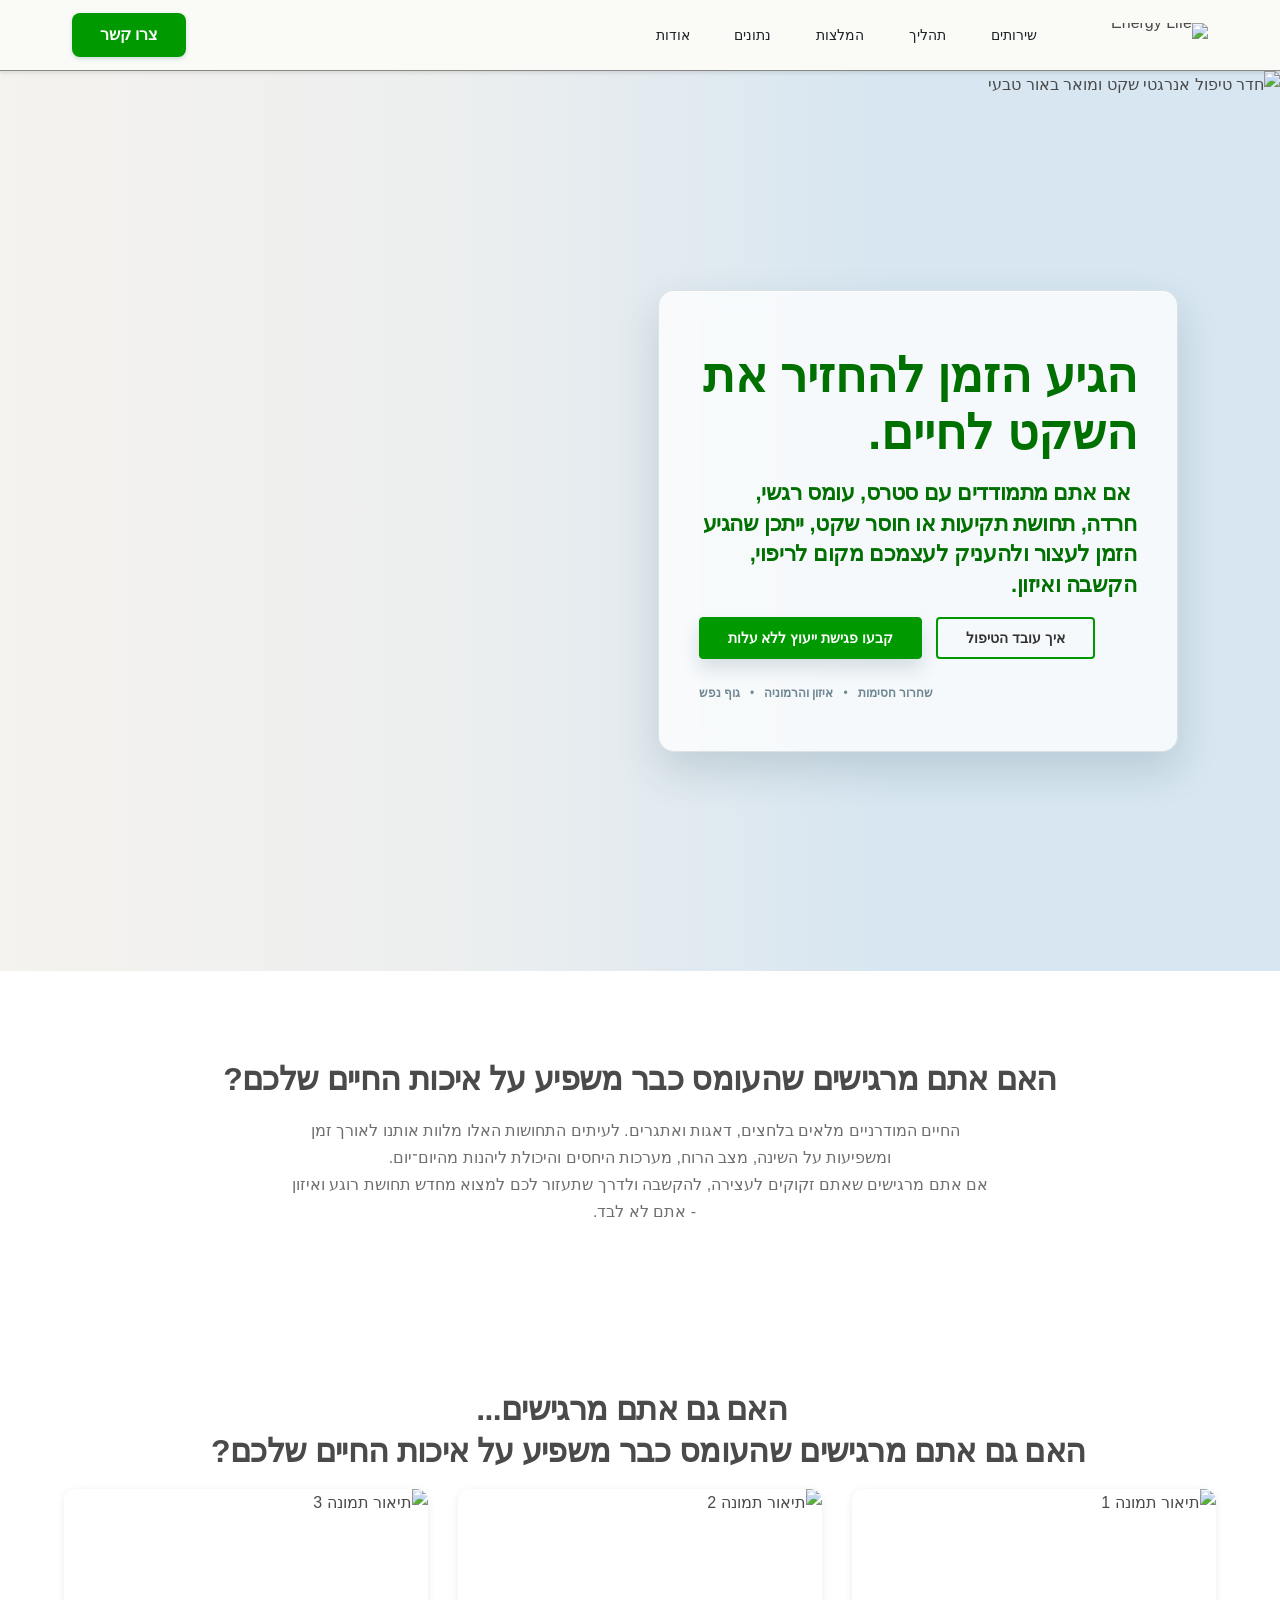
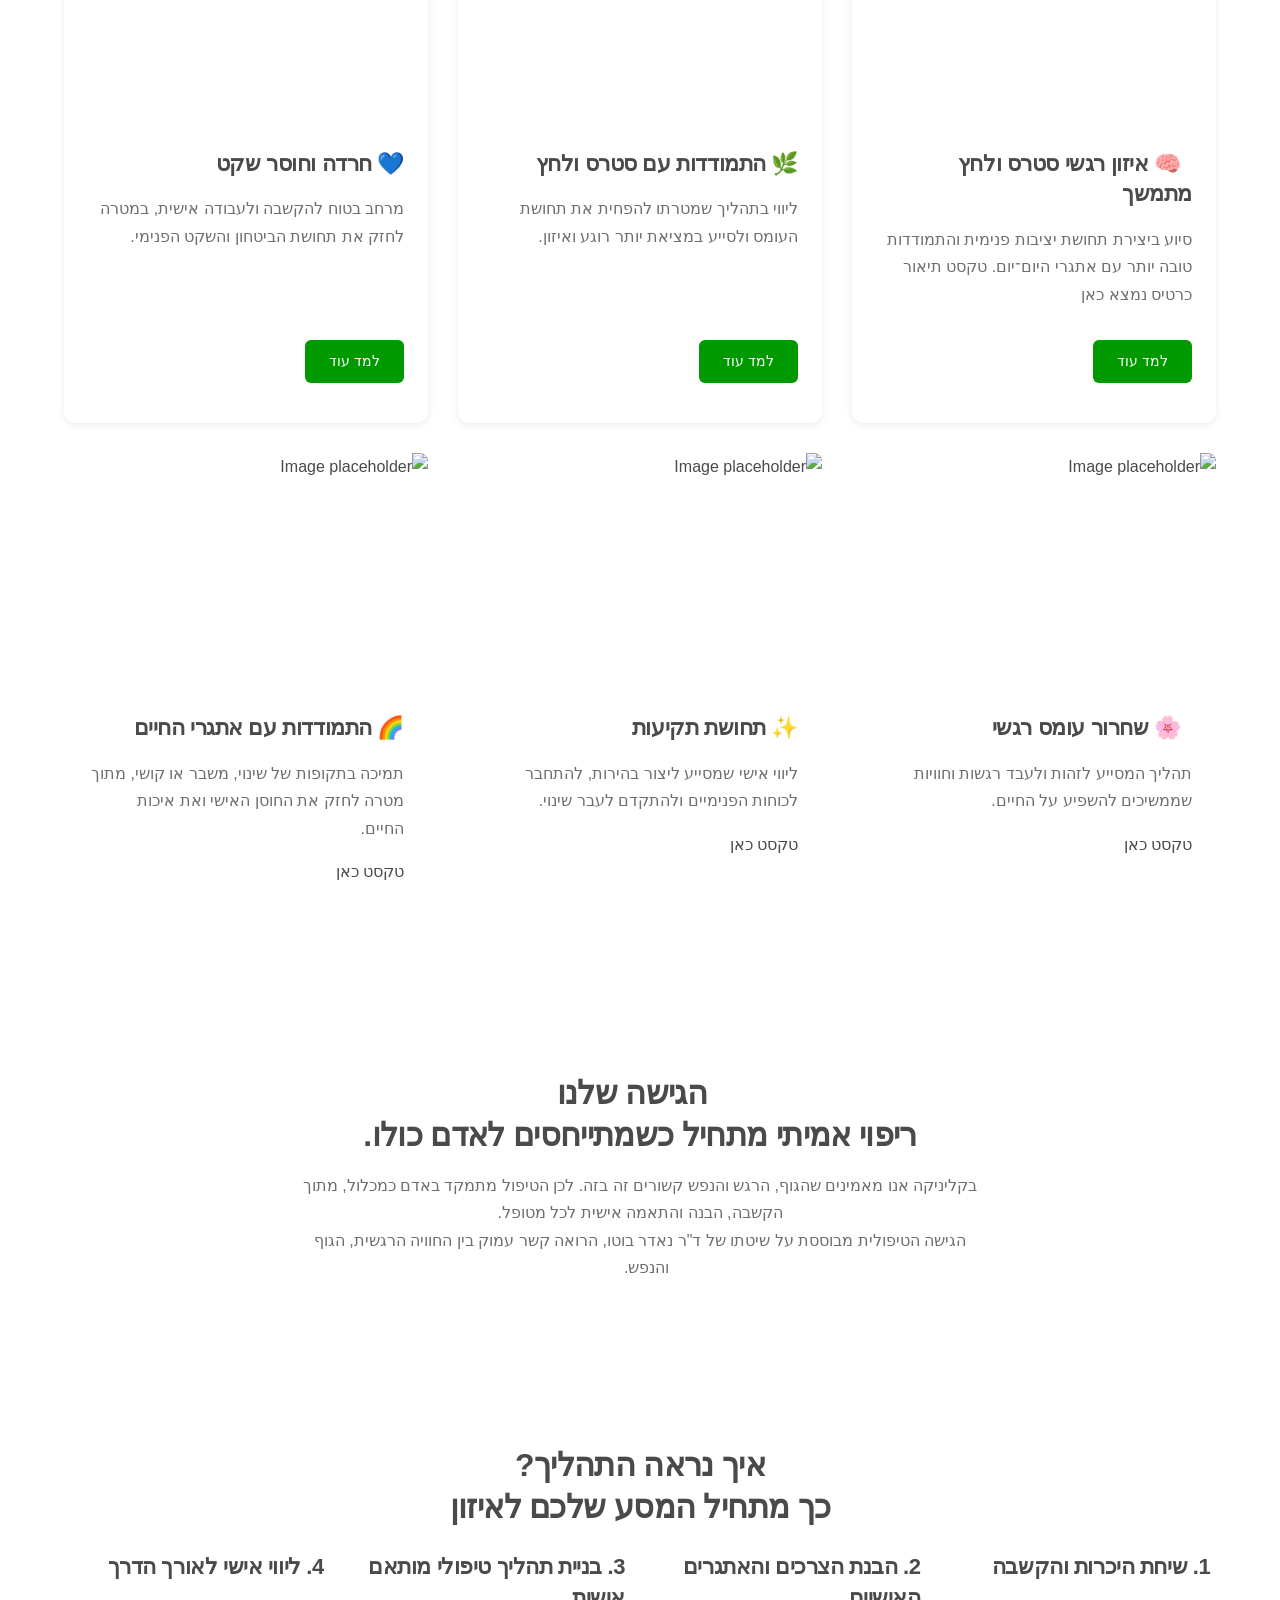
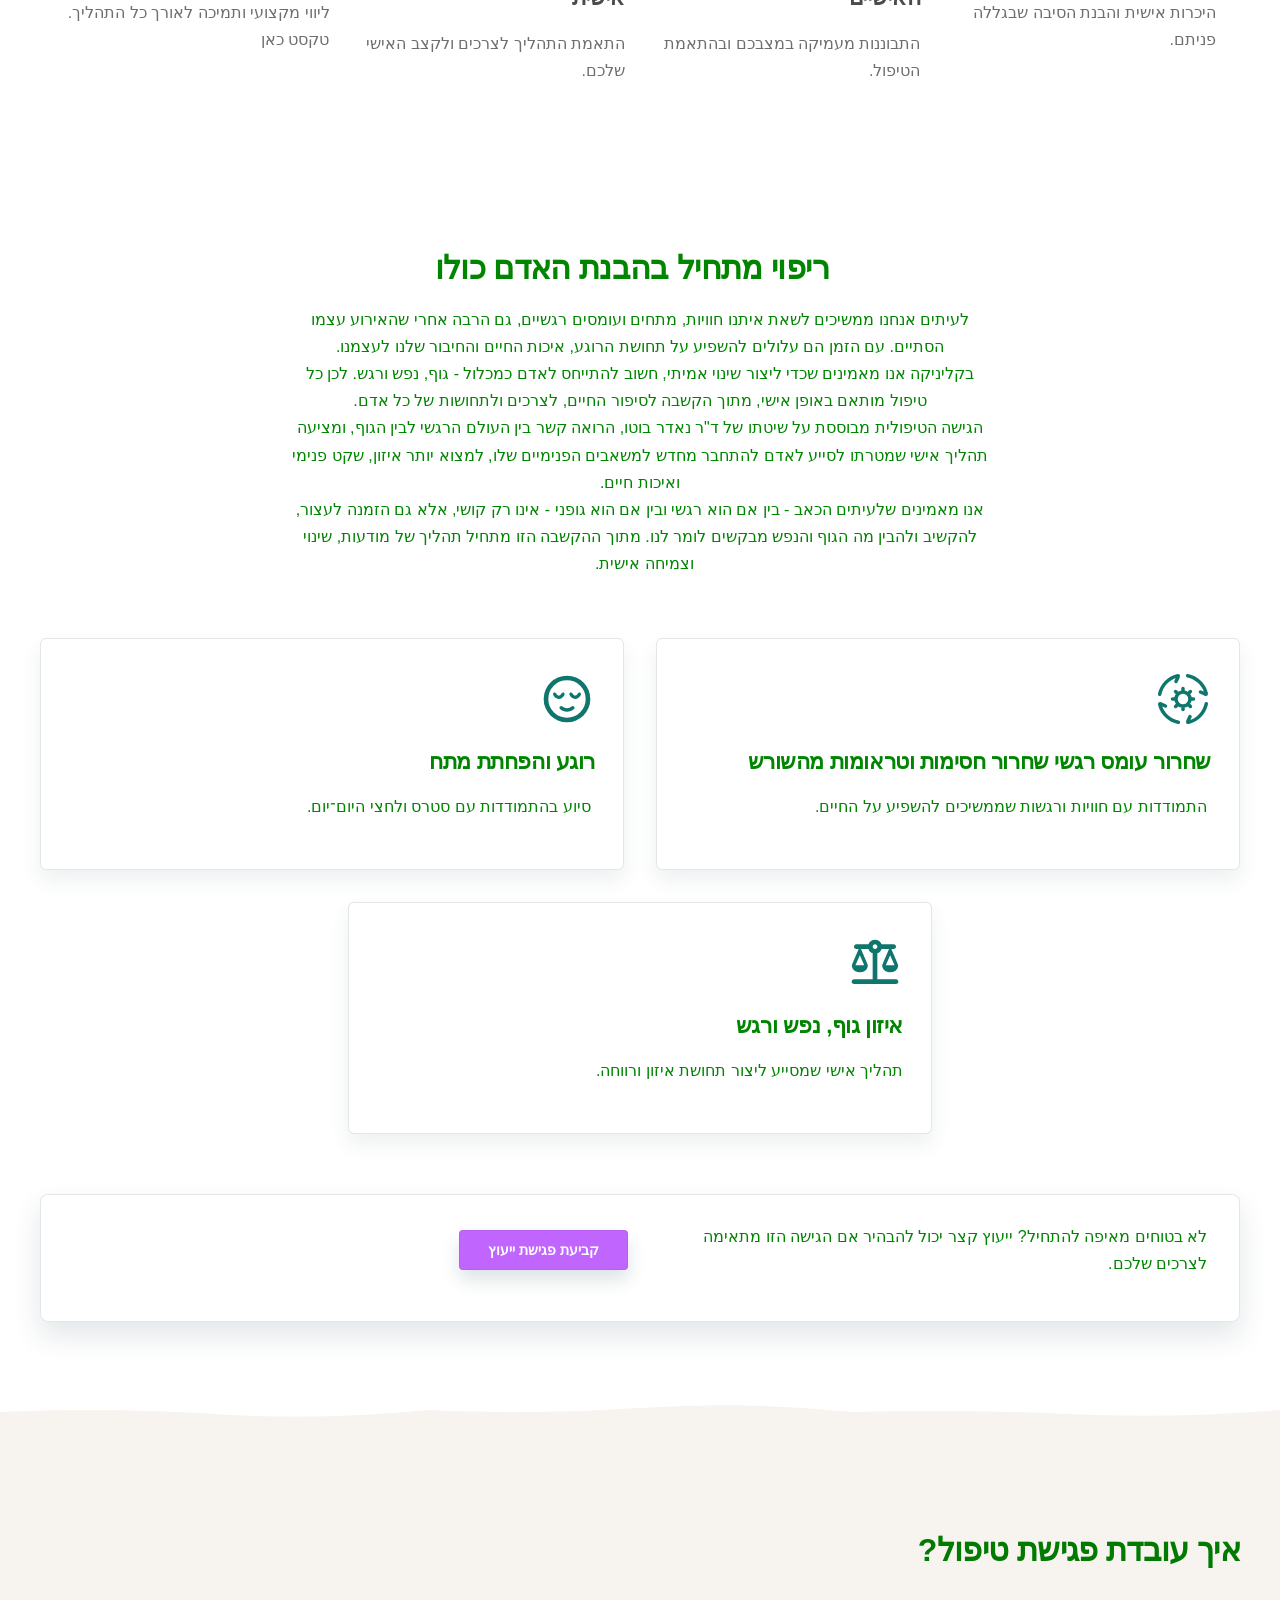
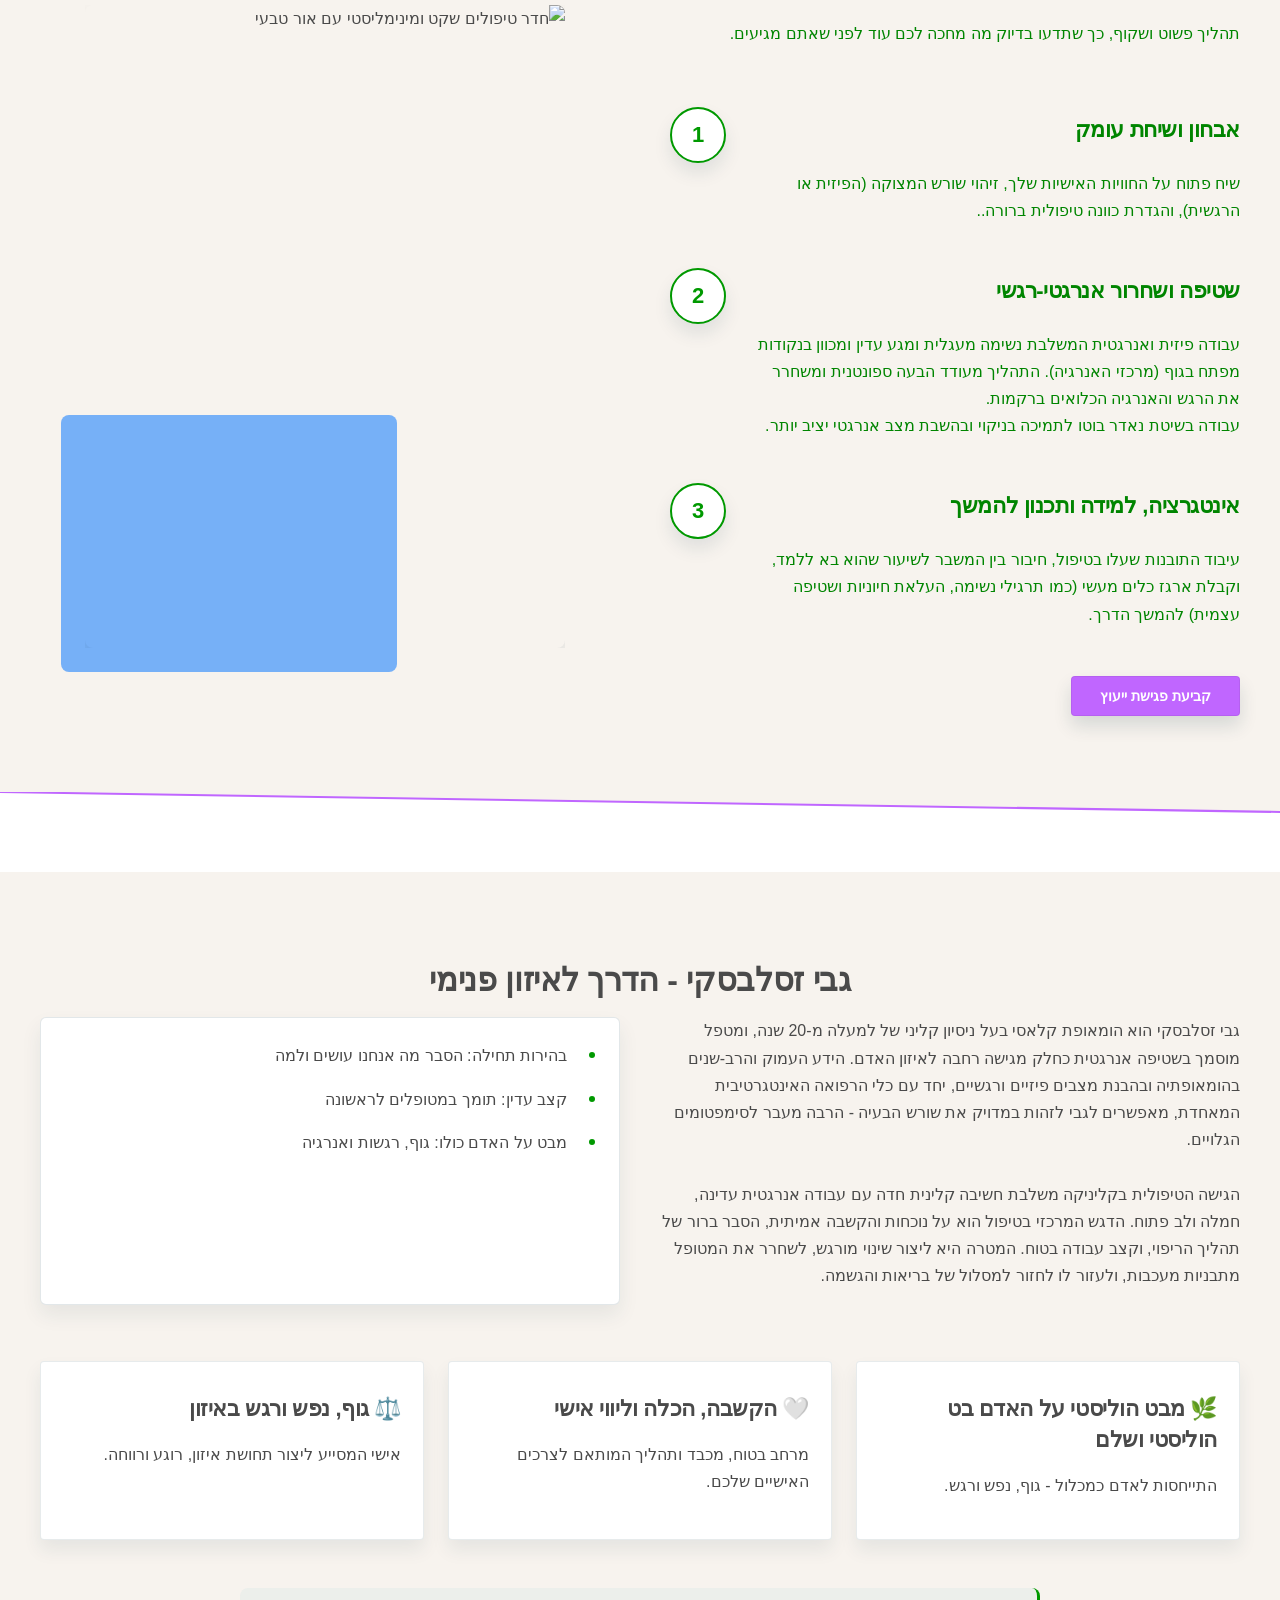
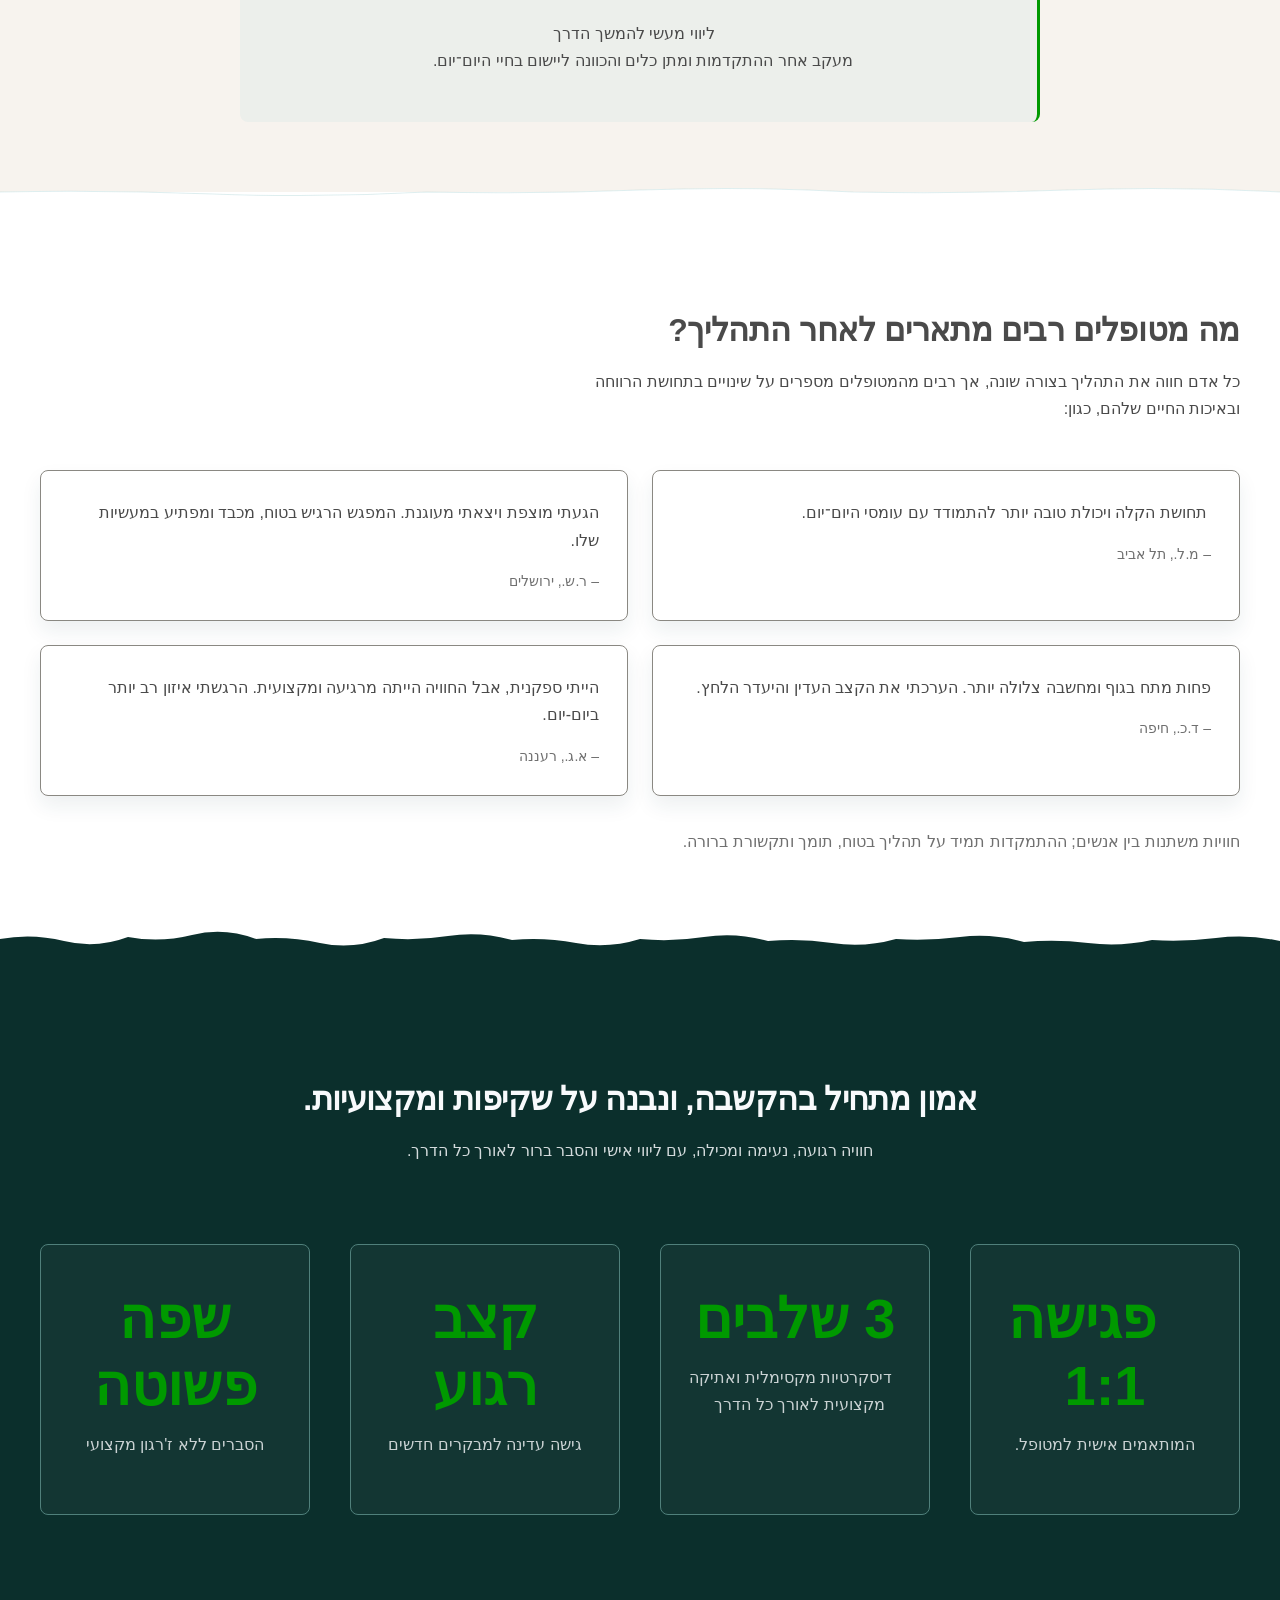
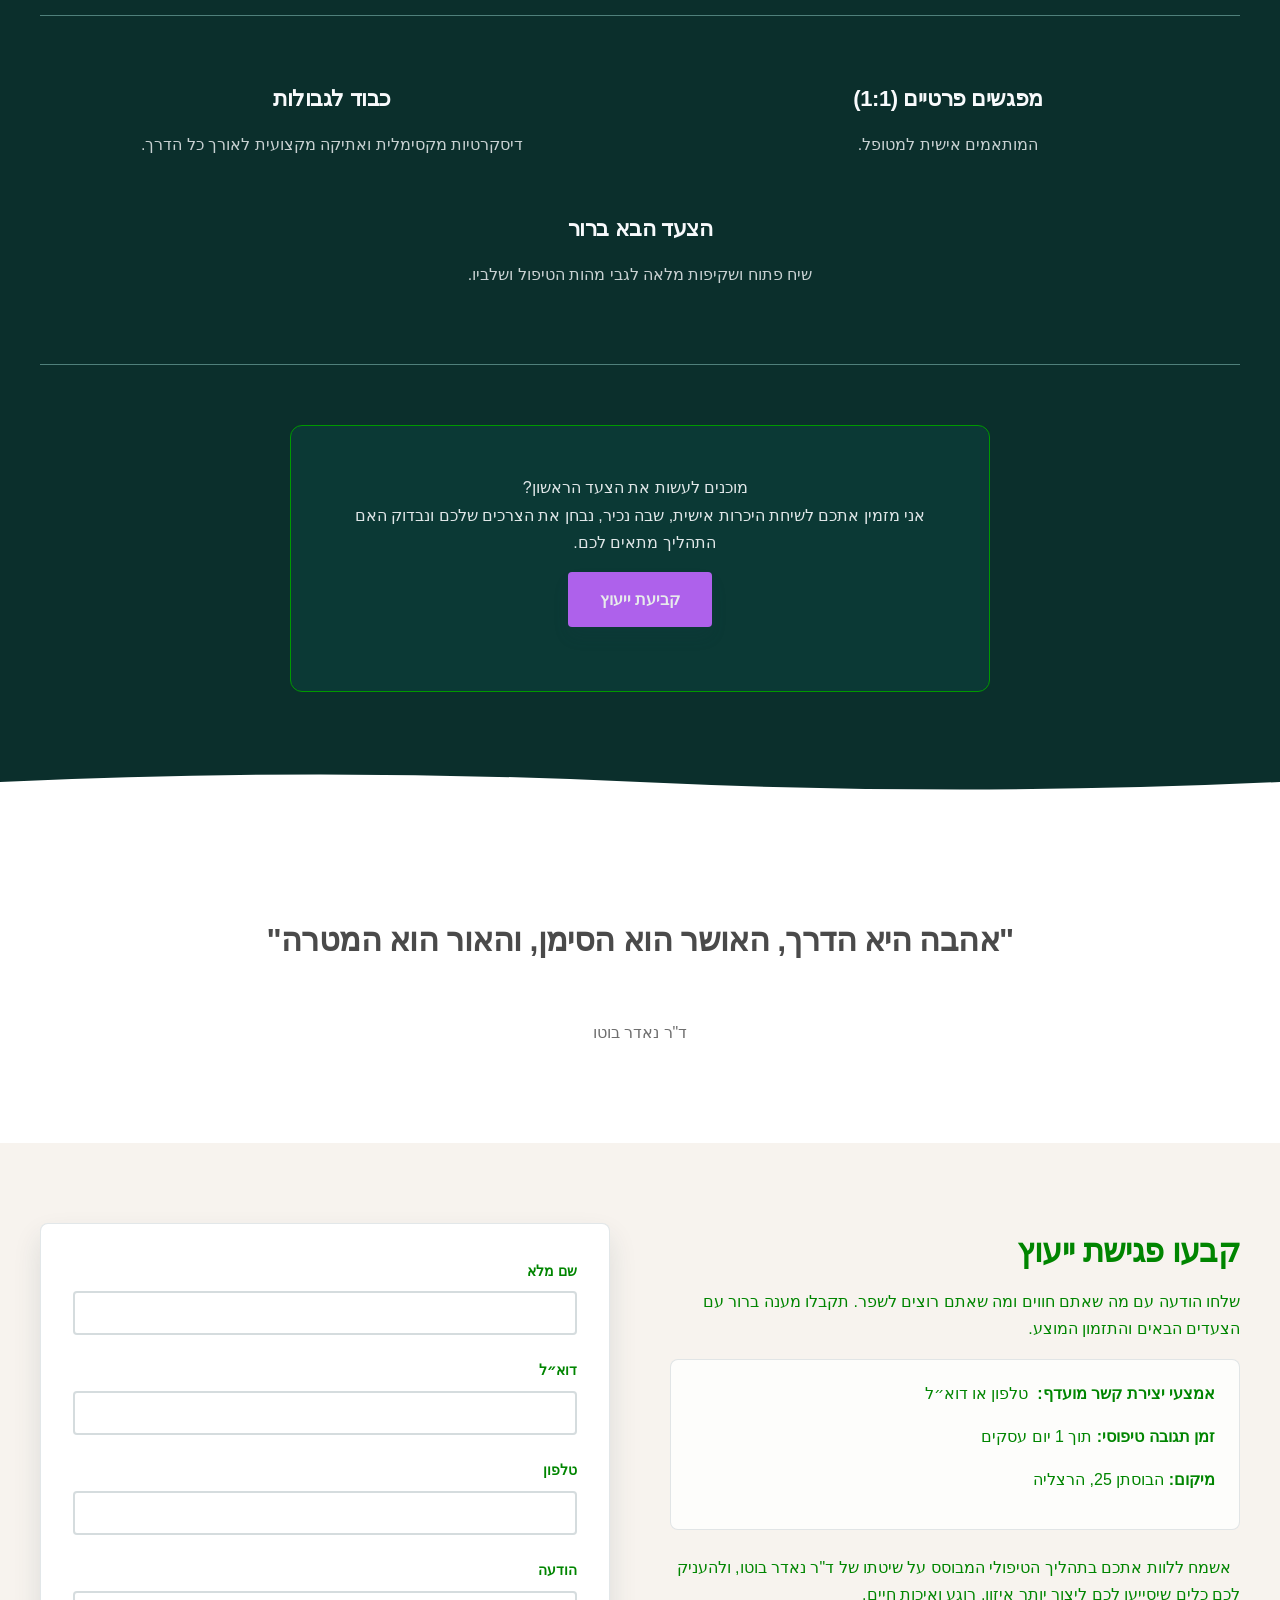
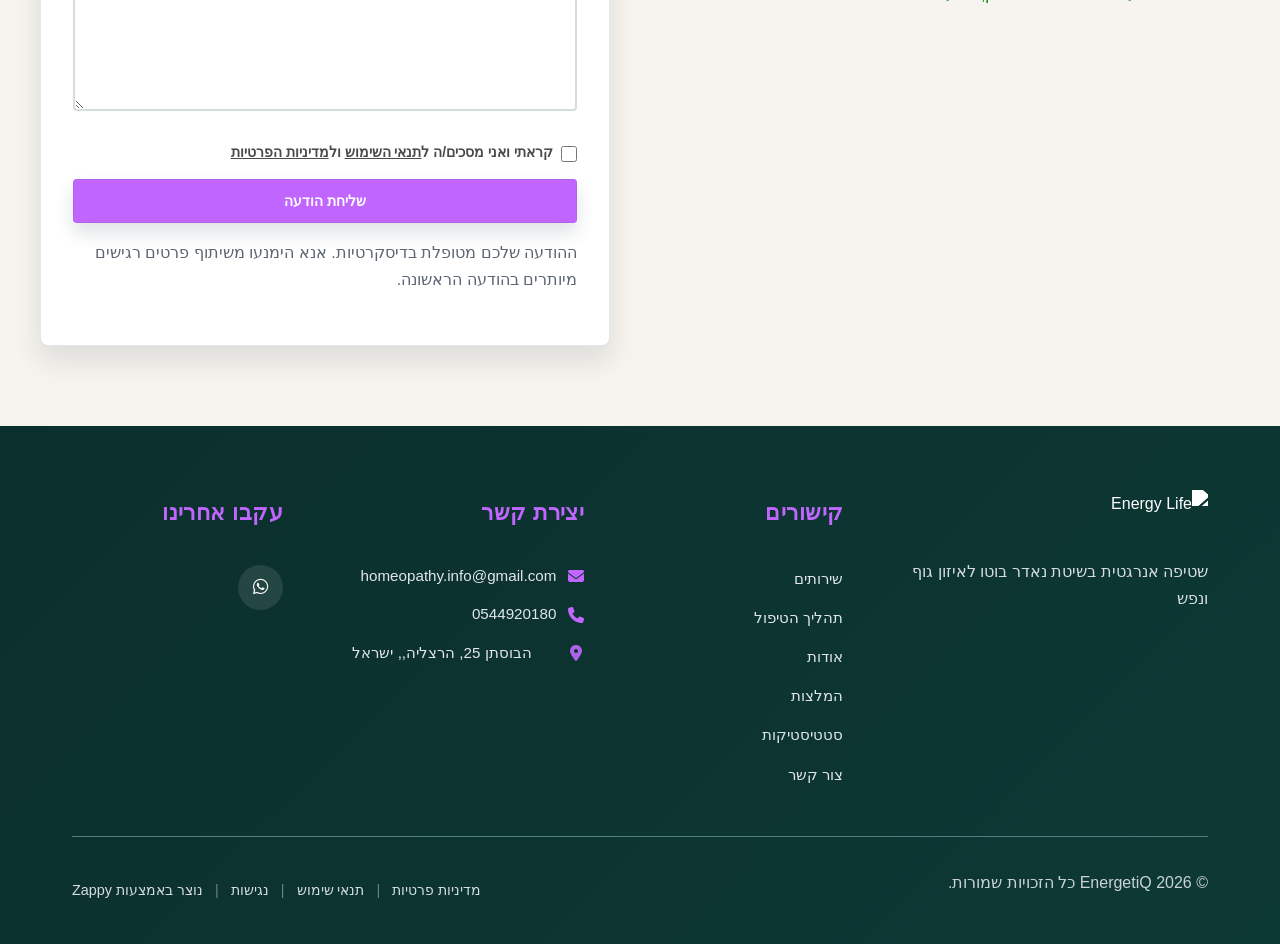
==== public/index.html @ 8c844890 "Publish: Full site sync" ====
<!doctype html><html dir="rtl" lang="he"><head><meta charset="UTF-8"><meta content="width=device-width,initial-scale=1" name="viewport"><meta content="index, follow" name="robots"><title>שטיפה אנרגטית בשיטת נאדר בוטו לריפוי הגוף והנפש — זסלבסקי</title><meta content="גלו את כוח השטיפה האנרגטית בשיטת נאדר בוטו עם זסלבסקי. טיפול אנרגטי מקצועי להורדת לחץ, שחרור כאבים כרוניים וריפוי הוליסטי עמוק. התחילו את המסע שלכם לאיזון ובריאות." name="description"><meta content="שטיפה אנרגטית בשיטת נאדר בוטו, טיפול באנרגיה, טיפול אנרגטי לכאבים כרוניים, ריפוי אנרגטי להורדת לחץ ומתח, רפואה משלימה הוליסטית" name="keywords"><script>!function(){"use strict";var t="e0c50bb5-556e-44e9-b762-6fdb50b3577d",e="https://api.zappy5.com/api/analytics/track",a=18e5,n=2592e6,o=!0,i=!0,r=!0;var s=function(){var e="zappy_visitor_"+t,a=null;try{if(a=localStorage.getItem(e)){var o=JSON.parse(a),i=Date.now();if(i-o.created<n)return o.lastSeen=i,localStorage.setItem(e,JSON.stringify(o)),o.id}}catch(t){console.warn("Zappy Analytics: LocalStorage not available")}var r="zv_"+Date.now()+"_"+Math.random().toString(36).substr(2,9);try{localStorage.setItem(e,JSON.stringify({id:r,created:Date.now(),lastSeen:Date.now()}))}catch(t){}return r}(),c=function(){var e="zappy_session_"+t,n=null;try{if(n=sessionStorage.getItem(e)){var o=JSON.parse(n),i=Date.now();if(i-o.timestamp<a)return o.timestamp=i,sessionStorage.setItem(e,JSON.stringify(o)),o.id}}catch(t){console.warn("Zappy Analytics: SessionStorage not available")}var r="zs_"+Date.now()+"_"+Math.random().toString(36).substr(2,9);try{sessionStorage.setItem(e,JSON.stringify({id:r,timestamp:Date.now()}))}catch(t){}return r}();function l(a,n){n=n||{};var o={website_id:t,event_type:a,page_path:window.location.pathname,referrer:document.referrer||"direct",visitor_id:s,session_id:c,metadata:n};if(navigator.sendBeacon){var i=new Blob([JSON.stringify(o)],{type:"application/json"});navigator.sendBeacon(e,i)}else fetch(e,{method:"POST",headers:{"Content-Type":"application/json"},body:JSON.stringify(o),keepalive:!0}).catch(function(t){console.warn("Zappy Analytics: Failed to track event",t)})}o&&l("pageview",{title:document.title,url:window.location.href}),i&&document.addEventListener("click",function(t){var e=t.target;if("BUTTON"===e.tagName||e.closest("button")){var a="BUTTON"===e.tagName?e:e.closest("button");l("click",{element:"button",text:a.textContent.trim().substring(0,100),id:a.id||null,class:a.className||null})}else if("A"===e.tagName||e.closest("a")){var n="A"===e.tagName?e:e.closest("a");l("navigation",{element:"link",text:n.textContent.trim().substring(0,100),href:n.href,external:n.hostname!==window.location.hostname})}},!0),r&&document.addEventListener("submit",function(t){var e=t.target;l("form_submit",{form_id:e.id||null,form_name:e.name||null,form_action:e.action||null,form_method:e.method||"GET"})},!0);var d=Date.now();window.addEventListener("beforeunload",function(){l("page_unload",{time_on_page:Math.floor((Date.now()-d)/1e3),page_path:window.location.pathname})}),window.zappyAnalytics={track:l,getVisitorId:function(){return s},getSessionId:function(){return c}}}()</script><script>!function(){"use strict";if(!window.zappyFireMarketingEvent){var t={begin_checkout:"checkout_started",purchase:"checkout_complete",add_to_cart:"add_to_cart",view_product:"view_product"},e={whatsapp_click:{ga4:"contact",meta:"Contact",gtm:"whatsapp_click",ecom:!1},phone_click:{ga4:"contact",meta:"Contact",gtm:"phone_click",ecom:!1},contact_form_submitted:{ga4:"generate_lead",meta:"Lead",gtm:"contact_form_submitted",ecom:!1},checkout_started:{ga4:"begin_checkout",meta:"InitiateCheckout",gtm:"begin_checkout",ecom:!0},checkout_complete:{ga4:"purchase",meta:"Purchase",gtm:"purchase",ecom:!0},product_inquiry:{ga4:"generate_lead",meta:"Lead",gtm:"product_inquiry",ecom:!1},add_to_cart:{ga4:"add_to_cart",meta:"AddToCart",gtm:"add_to_cart",ecom:!0},view_product:{ga4:"view_item",meta:"ViewContent",gtm:"view_item",ecom:!0}};window.zappyFireMarketingEvent=function(r,o,u){try{u=u||{};var p=t[r]||r,d=e[p];if(!d)return;if((o=o||{}).pagePath||o.page_path||(o.pagePath=a()),"checkout_complete"===p){var l=String(o.orderId||o.order_id||o.transaction_id||"");if(l&&function(t){if(!t)return!1;try{return"1"===sessionStorage.getItem(i(t))}catch(t){return!1}}(l))return;l&&function(t){if(t)try{sessionStorage.setItem(i(t),"1")}catch(t){}}(l)}if(!u.skipFirstParty)try{window.zappyAnalytics&&"function"==typeof window.zappyAnalytics.track&&window.zappyAnalytics.track(p,o)}catch(t){}try{if(window.dataLayer=window.dataLayer||[],d.ecom){var _=c(p,o),m={};_.transaction_id&&(m.transaction_id=_.transaction_id),null!=_.value&&(m.value=_.value),_.currency&&(m.currency=_.currency),_.items&&(m.items=_.items),window.dataLayer.push({event:d.gtm,ecommerce:m}),"checkout_complete"!==p&&"checkout_started"!==p||window.dataLayer.push({event:p,ecommerce:m})}else{var s={event:d.gtm};for(var h in o)Object.prototype.hasOwnProperty.call(o,h)&&(s[h]=o[h]);window.dataLayer.push(s)}}catch(t){}try{"function"==typeof window.gtag&&window.gtag("event",d.ga4,c(p,o))}catch(t){}try{"function"==typeof window.fbq&&window.fbq("track",d.meta,function(t,e){for(var r=n(e=e||{}),a=parseFloat(null!=e.value?e.value:null!=e.total?e.total:0)||0,c=String(e.currency||"USD").toUpperCase(),i=[],o=0,u=0;u<r.length;u++)r[u].item_id&&i.push(r[u].item_id),o+=r[u].quantity||1;if("checkout_complete"===t)return{value:a,currency:c,content_ids:i.length?i:void 0,content_type:"product",num_items:o||void 0,order_id:String(e.order_id||e.orderId||e.transaction_id||e.orderNumber||"")||void 0};if("checkout_started"===t)return{value:a,currency:c,content_ids:i.length?i:void 0,content_type:"product",num_items:o||parseInt(null!=e.itemCount?e.itemCount:0,10)||void 0};if("add_to_cart"===t){var p=String(e.productId||e.product_id||i[0]||"");return{value:a||(r[0]?r[0].price*r[0].quantity:0),currency:c,content_ids:p?[p]:i.length?i:void 0,content_type:"product",content_name:e.productName||e.product_name||r[0]&&r[0].item_name,num_items:parseInt(null!=e.quantity?e.quantity:o||1,10)||1}}if("view_product"===t){var d=String(e.productId||e.product_id||i[0]||"");return{value:a||parseFloat(null!=e.price?e.price:0)||0,currency:c,content_ids:d?[d]:i.length?i:void 0,content_type:"product",content_name:e.productName||e.product_name||r[0]&&r[0].item_name}}return"whatsapp_click"===t||"phone_click"===t?{content_name:"whatsapp_click"===t?"WhatsApp":"Phone",content_category:"contact"}:"contact_form_submitted"===t||"product_inquiry"===t?{content_name:"product_inquiry"===t?"Product inquiry":"Contact form",content_category:e.productName||e.product_name||void 0}:e}(p,o))}catch(t){}}catch(t){}};var r=Object.create(null);document.addEventListener("click",function(t){try{var e=t.target;if(!e)return;var r=u(e,".whatsapp-float, a.whatsapp-float, [data-zappy-whatsapp]"),n=function(t){for(var e=t;e&&e!==document;){if("A"===e.tagName)return e;e=e.parentElement}return null}(e),c=n&&n.href||"";if(r||n&&function(t){if(!t)return!1;var e=String(t).toLowerCase();return-1!==e.indexOf("wa.me/")||-1!==e.indexOf("api.whatsapp.com")||-1!==e.indexOf("whatsapp.com/send")||0===e.indexOf("whatsapp:")}(c)){if(!o("wa:"+c)){var i=r?"float":"link";window.zappyFireMarketingEvent("whatsapp_click",{source:i,href:c||null,pagePath:a()})}return}var p=u(e,".phone-header-btn, .nav-phone-btn, .call-btn, [data-zappy-phone]"),d="";if(n&&n.href&&0===String(n.href).toLowerCase().indexOf("tel:")?d=n.href:p&&p.href&&0===String(p.href).toLowerCase().indexOf("tel:")&&(d=p.href),p||d){var l="";return d&&(l=String(d).replace(/^tel:/i,"").trim()),void(o("tel:"+(l||p&&p.id||"btn"))||window.zappyFireMarketingEvent("phone_click",{source:p?"button":"link",phone:l||null,href:d||null,pagePath:a()}))}}catch(t){}},!0)}function a(){try{if(window.ZAPPY_CONFIG&&window.ZAPPY_CONFIG.currentPagePath)return window.ZAPPY_CONFIG.currentPagePath}catch(t){}try{return window.location.pathname||"/"}catch(t){return"/"}}function n(t){var e=(t=t||{}).items||t.cartItems||t.cart_items||t.lineItems||[];Array.isArray(e)||(e=[]);for(var r=[],a=0;a<e.length;a++){var n=e[a];if(n&&"object"==typeof n){var c=String(n.item_id||n.productId||n.product_id||n.id||"").trim(),i=String(n.item_name||n.productName||n.product_name||n.name||"").trim(),o=parseFloat(null!=n.price?n.price:null!=n.unitPrice?n.unitPrice:0)||0,u=Math.max(1,parseInt(null!=n.quantity?n.quantity:null!=n.qty?n.qty:1,10)||1);(c||i)&&r.push({item_id:c||i,item_name:i||c,price:o,quantity:u})}}return r}function c(t,e){var r=n(e=e||{}),c=parseFloat(null!=e.value?e.value:null!=e.total?e.total:0)||0,i=String(e.currency||"USD").toUpperCase();if("checkout_complete"===t)return{transaction_id:String(e.transaction_id||e.orderId||e.order_id||e.orderNumber||"")||void 0,value:c,currency:i,items:r};if("checkout_started"===t)return{value:c,currency:i,items:r};if("add_to_cart"===t){var o=r.length?r:[{item_id:String(e.productId||e.product_id||""),item_name:String(e.productName||e.product_name||""),price:parseFloat(null!=e.value?e.value:null!=e.price?e.price:0)||0,quantity:parseInt(null!=e.quantity?e.quantity:1,10)||1}].filter(function(t){return t.item_id||t.item_name});return{value:c||(o[0]?o[0].price*o[0].quantity:0),currency:i,items:o}}if("view_product"===t){var u=r.length?r:[{item_id:String(e.productId||e.product_id||""),item_name:String(e.productName||e.product_name||""),price:parseFloat(null!=e.price?e.price:null!=e.value?e.value:0)||0,quantity:1}].filter(function(t){return t.item_id||t.item_name});return{currency:i,value:c||(u[0]?u[0].price:0),items:u}}return"whatsapp_click"===t||"phone_click"===t?{method:"whatsapp_click"===t?"whatsapp":"phone",page_path:e.pagePath||a()}:"contact_form_submitted"===t||"product_inquiry"===t?{page_path:e.pagePath||a()}:e}function i(t){return"zappy_purchase_fired_"+String(t||"")}function o(t){var e=Date.now();return!!(r[t]&&e-r[t]<800)||(r[t]=e,!1)}function u(t,e){return t&&t.closest?t.closest(e):null}}()</script><meta content="שטיפה אנרגטית בשיטת נאדר בוטו לריפוי הגוף והנפש — זסלבסקי" property="og:title"><meta content="גלו את כוח השטיפה האנרגטית בשיטת נאדר בוטו עם זסלבסקי. טיפול אנרגטי מקצועי להורדת לחץ, שחרור כאבים כרוניים וריפוי הוליסטי עמוק. התחילו את המסע שלכם לאיזון ובריאות." property="og:description"><meta content="summary_large_image" name="twitter:card"><meta content="שטיפה אנרגטית בשיטת נאדר בוטו לריפוי הגוף והנפש — זסלבסקי" name="twitter:title"><meta content="גלו את כוח השטיפה האנרגטית בשיטת נאדר בוטו עם זסלבסקי. טיפול אנרגטי מקצועי להורדת לחץ, שחרור כאבים כרוניים וריפוי הוליסטי עמוק. התחילו את המסע שלכם לאיזון ובריאות." name="twitter:description"><script type="application/ld+json">{"@context":"https://schema.org","@graph":[{"@type":"LocalBusiness","@id":"https://energy-life.org#organization","name":"Life Energy","url":"https://energy-life.org","description":"An energy healing practice specializing in the Nader Butto method of energetic cleansing. The practice focuses on holistic healing through energy work, representing a unique approach to alternative medicine and spiritual wellness.","address":{"@type":"PostalAddress","streetAddress":"הבוסתן 25, הרצליה, , הרצליה"},"contactPoint":[{"@type":"ContactPoint","contactType":"customer service","email":"homeopathy.info@gmail.com","telephone":"0544920180"}]},{"@type":"WebSite","@id":"https://energy-life.org#website","url":"https://energy-life.org","name":"Life Energy","publisher":{"@id":"https://energy-life.org#organization"}},{"@type":"ContactPage","@id":"https://energy-life.org#contactpage","url":"https://energy-life.org","name":"שטיפה אנרגטית בשיטת נאדר בוטו לריפוי הגוף והנפש — זסלבסקי","mainEntity":{"@id":"https://energy-life.org#organization"},"potentialAction":{"@type":"CommunicateAction","target":{"@type":"EntryPoint","urlTemplate":"https://energy-life.org/api/email/contact-form","actionPlatform":["http/method=POST"],"contentType":"application/json"},"instrument":[{"@type":"PropertyValue","name":"name","propertyID":"text","valueRequired":true},{"@type":"PropertyValue","name":"email","propertyID":"email","valueRequired":true},{"@type":"PropertyValue","name":"phone","propertyID":"tel","valueRequired":false},{"@type":"PropertyValue","name":"message","propertyID":"textarea","valueRequired":true},{"@type":"PropertyValue","name":"privacy_consent","propertyID":"checkbox","valueRequired":true}]}}]}</script><meta content="website" property="og:type"><meta content="he_IL" property="og:locale"><link href="/assets/favicon.ico" rel="icon" type="image/x-icon"><link href="/assets/favicon-16x16.png" rel="icon" type="image/png" sizes="16x16"><link href="/assets/favicon-32x32.png" rel="icon" type="image/png" sizes="32x32"><link href="/assets/favicon-48x48.png" rel="icon" type="image/png" sizes="48x48"><link href="/assets/favicon-192x192.png" rel="icon" type="image/png" sizes="192x192"><link href="/assets/favicon-512x512.png" rel="icon" type="image/png" sizes="512x512"><link href="/assets/apple-touch-icon.png" rel="apple-touch-icon"><link href="https://cdn.jsdelivr.net/npm/vanilla-cookieconsent@3/dist/cookieconsent.css" rel="stylesheet"><style id="zappy-critical-above-fold-css">html{box-sizing:border-box;-webkit-text-size-adjust:100%}*,::after,::before{box-sizing:inherit}body{margin:0;min-width:320px;overflow-x:clip}img,svg,video{max-width:100%;height:auto}main{display:block}.container{width:min(100% - 32px,1200px);margin-inline:auto}.navbar,header .navbar,header[role=banner],nav.navbar{position:relative;z-index:1000;width:100%}.nav-container,.navbar .container{display:flex;align-items:center;justify-content:space-between;min-height:64px}.logo,.logo-link img{display:block;width:35px;height:35px;object-fit:contain}#navMenu,.nav-menu{list-style:none;margin:0;padding:0}#navMenu a,.nav-menu a,.navbar .nav-links a,.navbar a{color:inherit;text-decoration:none}#navMenu .sub-menu,.nav-menu .sub-menu,.navbar .sub-menu{display:none}.fa,.fa-brands,.fa-regular,.fa-solid,.fab,.far,.fas{display:inline-block;min-width:1em;text-align:center}html:not(#zappy-noop) .navbar:has(.nav-ecommerce-icons)>.phone-header-btn,html:not(#zappy-noop)[data-zappy-site-type=ecommerce] .phone-header-btn{display:none!important;visibility:hidden!important;width:0!important;height:0!important;pointer-events:none!important}.zappy-preview-empty-store-cta{display:none!important;visibility:hidden!important;height:0!important;max-height:0!important;overflow:hidden!important;margin:0!important;padding:0!important;border:0!important;box-shadow:none!important}.zappy-catalog-menu{background:var(--surface-color,var(--surface,linear-gradient(135deg,#f8f9fa 0,#fff 100%)));border-bottom:1px solid var(--border-color,#e5e7eb);padding:0;position:sticky;top:0;z-index:90}.zappy-catalog-menu.rtl,.zappy-catalog-menu[dir=rtl]{direction:rtl}.zappy-catalog-menu.ltr,.zappy-catalog-menu[dir=ltr]{direction:ltr}.catalog-menu-container{max-width:1440px;margin:0 auto;display:flex;align-items:center;gap:8px;padding:10px 24px;overflow:visible}.catalog-menu-categories,.catalog-menu-list{display:flex;align-items:center;gap:4px;flex-wrap:wrap;margin:0;padding:0;list-style:none}.catalog-menu-item{display:inline-flex;align-items:center;padding:8px 16px;font-size:14px;font-weight:500;color:var(--text-color,var(--text,#374151));text-decoration:none;border-radius:20px;white-space:nowrap}.catalog-menu-all{background:var(--primary-color,var(--primary,#111));color:var(--text-light,#fff)!important}.catalog-menu-parent{position:relative;display:inline-flex;align-items:center}.catalog-menu-trigger{display:inline-flex;align-items:center;gap:6px}.catalog-menu-chevron{flex-shrink:0}.catalog-menu-parent>.sub-menu{display:none!important;visibility:hidden!important;opacity:0!important;pointer-events:none!important}.hero-section,.index-hero-section,section[class*=hero]{position:relative;overflow:hidden}.hero-section,.index-hero-section{min-height:560px}section[data-hero-type*=fullscreen]{min-height:100vh}.hero-bg-image,.hero-bg-wrapper,section[class*=hero] [class*=hero-bg]{position:absolute;inset:0;width:100%;height:100%}.hero-bg-image img,.hero-bg-wrapper img,section[class*=hero] [data-hero-bg],section[class*=hero] img[data-hero-background=true]{width:100%!important;height:100%!important;object-fit:cover!important;display:block}.hero-content,section[class*=hero] .container{position:relative;z-index:2}@media(max-width:768px){:root{--header-height:72px;--total-header-height:72px;--zappy-mobile-menu-top:72px}html[data-zappy-site-type=ecommerce] body{padding-top:var(--total-header-height,72px)}html[data-zappy-site-type=ecommerce] body>.navbar:not(.zappy-catalog-menu),html[data-zappy-site-type=ecommerce] body>nav.navbar{position:fixed!important;top:0;left:0;right:0;z-index:100000;width:100%;margin-bottom:0}.zappy-catalog-menu{position:fixed;top:var(--header-height,72px);left:0;right:0;z-index:99999}.nav-container,.navbar .container{min-height:60px}#navMenu,.nav-menu{max-width:100vw;overflow-x:hidden}.hero-section,.index-hero-section,section[class*=hero],section[data-hero-type*=fullscreen]{min-height:100svh}.hero-bg-image,.hero-bg-wrapper,.hero-scrim{min-height:100svh}}:root{--nav-bg:#FAFAF7}.navbar{background-color:#fafaf7!important}/* ZAPPY_ANNOUNCEMENT_HEADER_OFFSET_CSS_V3 */ :root{--zappy-header-stack-height:calc(var(--zappy-announcement-height, 40px) + var(--header-height, 72px))}body:has(.zappy-announcement-bar) .navbar:not(.zappy-catalog-menu):not(.mobile-search-panel),body:has(.zappy-announcement-bar) header.navbar,body:has(.zappy-announcement-bar) nav.navbar:not(.zappy-catalog-menu){top:var(--zappy-announcement-height,40px)!important}[data-zappy-content-align]{display:flex!important;flex-direction:column!important}[data-zappy-content-align^=top-]{justify-content:flex-start!important}[data-zappy-content-align^=center-],[data-zappy-content-align^=lower-],[data-zappy-content-align^=upper-]{justify-content:center!important}[data-zappy-content-align^=bottom-]{justify-content:flex-end!important}[data-zappy-content-align$="-left"],[data-zappy-content-align$="-mid-left"]{align-items:flex-start!important;text-align:start!important}[data-zappy-content-align$="-center"]{align-items:center!important;text-align:center!important}[data-zappy-content-align$="-mid-right"],[data-zappy-content-align$="-right"]{align-items:flex-end!important;text-align:end!important}[data-zappy-content-align] [data-zappy-align-target]{margin-left:auto;margin-right:auto}[data-zappy-content-align$="-center"] [data-zappy-align-target],[data-zappy-content-align$="-center"] [data-zappy-align-target]>*{text-align:center!important}</style><link href="/styles.css" rel="stylesheet"><script>window.ZAPPY_WEBSITE_ID="e0c50bb5-556e-44e9-b762-6fdb50b3577d",window.ZAPPY_API_BASE="https://api.zappy5.com"</script><link href="/assets/site-index-hero-bg-1784841436160-vl79r1.webp?v=1784841438660" rel="preload" as="image" fetchpriority="high"><style id="zappy-dropdown-submenu-styles">#navMenu li:has(.sub-menu),.nav-menu li:has(.sub-menu),.navbar li:has(.sub-menu),nav li:has(.sub-menu){position:relative}#navMenu .sub-menu,.nav-menu .sub-menu,.navbar .sub-menu,nav .sub-menu{display:block!important;position:absolute!important;top:100%;left:0;min-width:220px;border-radius:8px;box-shadow:0 8px 25px rgba(0,0,0,.15);padding:8px 0;opacity:0;visibility:hidden;transform:translateY(10px);transition:all .3s ease;z-index:1000;list-style:none;pointer-events:none}#navMenu li:hover>.sub-menu,.nav-menu li:hover>.sub-menu,.navbar li:hover>.sub-menu,nav li:hover>.sub-menu{opacity:1!important;visibility:visible!important;transform:translateY(0)!important;pointer-events:auto!important}.sub-menu li{list-style:none;margin:0;padding:0}.sub-menu a{display:block!important;padding:10px 16px!important;color:var(--text-dark,#333)!important;font-weight:500;text-decoration:none;white-space:nowrap;transition:background-color .2s}.sub-menu .zappy-nav-child>a{padding-left:28px!important;font-size:.9em!important;opacity:.85!important}[dir=rtl] .sub-menu .zappy-nav-child>a,html[lang=ar] .sub-menu .zappy-nav-child>a,html[lang=he] .sub-menu .zappy-nav-child>a{padding-left:10px!important;padding-right:28px!important}.sub-menu .zappy-nav-parent>a{font-weight:600!important}.sub-menu a:hover{background-color:#f5f5f5}[dir=rtl] .nav-menu .sub-menu,[dir=rtl] .navbar .sub-menu,[dir=rtl] nav .sub-menu,html[lang=ar] .nav-menu .sub-menu,html[lang=ar] .navbar .sub-menu,html[lang=ar] nav .sub-menu,html[lang=he] .nav-menu .sub-menu,html[lang=he] .navbar .sub-menu,html[lang=he] nav .sub-menu{left:auto!important;right:0!important}.sub-menu:empty,.sub-menu:not(:has(li)):not(:has(> a)),.sub-menu:not(:has(li:not(.zappy-hidden-menu-item))):not(:has(> a)){display:none!important;opacity:0!important;visibility:hidden!important;pointer-events:none!important}li:has(.menu-group-title):hover>.sub-menu{opacity:1!important;visibility:visible!important;transform:translateY(0)!important;pointer-events:auto!important}#navMenu>li>.menu-group-title,.nav-menu>li>.menu-group-title{display:inline-block;padding:.5rem 1rem;cursor:default;user-select:none}@media (max-width:768px){#navMenu .sub-menu,.nav-menu .sub-menu,.navbar .sub-menu,nav .sub-menu{position:static!important;transform:none!important;box-shadow:none!important;background:0 0!important;max-height:0;overflow:hidden;opacity:0;visibility:hidden;transition:max-height .3s ease,opacity .3s ease;padding:0!important;border-radius:0!important}#navMenu .sub-menu.mobile-expanded,.nav-menu .sub-menu.mobile-expanded,.navbar .sub-menu.mobile-expanded{max-height:none!important;overflow-y:visible!important;opacity:1!important;visibility:visible!important;padding:8px 0 8px 16px!important}[dir=rtl] .sub-menu.mobile-expanded,html[lang=he] .sub-menu.mobile-expanded{padding:8px 16px 8px 0!important}#navMenu li:hover>.sub-menu,.nav-menu li:hover>.sub-menu,.navbar li:hover>.sub-menu,nav li:hover>.sub-menu{opacity:0;visibility:hidden;pointer-events:none}#navMenu li>.sub-menu.mobile-expanded,.nav-menu li>.sub-menu.mobile-expanded,.navbar li>.sub-menu.mobile-expanded,nav li>.sub-menu.mobile-expanded{opacity:1!important;visibility:visible!important;pointer-events:auto!important}#navMenu li:has(.sub-menu),.nav-menu li:has(.sub-menu),.navbar li:has(.sub-menu),nav li:has(.sub-menu){display:flex!important;flex-wrap:wrap!important;align-items:center!important;position:relative!important;min-height:44px!important}#navMenu li:has(.sub-menu)>a,.nav-menu li:has(.sub-menu)>a,.navbar li:has(.sub-menu)>a,nav li:has(.sub-menu)>a{flex:1!important;min-width:0!important}#navMenu li:has(.sub-menu)>.menu-group-title,.nav-menu li:has(.sub-menu)>.menu-group-title,.navbar li:has(.sub-menu)>.menu-group-title,nav li:has(.sub-menu)>.menu-group-title{flex:1!important;min-width:0!important;display:flex!important;align-items:center!important;padding:12px 16px!important;min-height:44px!important;line-height:1.4!important;font-weight:600!important;box-sizing:border-box!important}#navMenu li:has(.sub-menu)>.sub-menu,.nav-menu li:has(.sub-menu)>.sub-menu,.navbar li:has(.sub-menu)>.sub-menu,nav li:has(.sub-menu)>.sub-menu{flex-basis:100%!important;width:100%!important}#navMenu li:has(.sub-menu)>a [class*=arrow],#navMenu li:has(.sub-menu)>a [class*=chevron],.nav-menu li:has(.sub-menu)>a .fa-angle-down,.nav-menu li:has(.sub-menu)>a .fa-chevron-down,.nav-menu li:has(.sub-menu)>a [class*=arrow],.nav-menu li:has(.sub-menu)>a [class*=chevron],nav li:has(.sub-menu)>a [class*=arrow],nav li:has(.sub-menu)>a [class*=chevron]{display:none!important;visibility:hidden!important}.mobile-submenu-toggle{display:flex!important;align-items:center!important;justify-content:center!important;width:44px!important;height:auto!important;background:0 0!important;border:none!important;cursor:pointer!important;color:var(--text-dark)!important;position:static!important;flex-shrink:0!important;align-self:stretch!important;z-index:2!important;padding:0!important;margin:0!important}.mobile-submenu-toggle::after{content:''!important;width:0!important;height:0!important;border-left:6px solid transparent!important;border-right:6px solid transparent!important;border-top:7px solid currentColor!important;transition:transform .3s ease!important}.mobile-submenu-toggle.expanded::after{transform:rotate(180deg)!important}.sub-menu a{padding:10px 0!important;display:block!important;color:var(--text-dark)!important;white-space:normal!important}.sub-menu .zappy-nav-child>a{padding-left:28px!important;font-size:.9em!important;opacity:.85!important}[dir=rtl] .sub-menu .zappy-nav-child>a,html[lang=ar] .sub-menu .zappy-nav-child>a,html[lang=he] .sub-menu .zappy-nav-child>a{padding-left:0!important;padding-right:28px!important}.sub-menu .zappy-nav-parent>a{font-weight:600!important}#navMenu.active,.nav-menu.active{max-width:100vw!important;overflow-x:hidden!important;box-sizing:border-box!important}.navbar .sub-menu li a,.zappy-products-dropdown .sub-menu a,nav.navbar .sub-menu li a{color:var(--text-dark)!important}}@media (min-width:769px){.mobile-submenu-toggle{display:none!important}}</style><style id="zappy-widget-visibility">html[dir=rtl] .whatsapp-float{right:20px!important;left:auto!important}html:not([dir]) .whatsapp-float,html[dir=ltr] .whatsapp-float{left:20px!important;right:auto!important}html[dir=rtl] #mic-access-tool-general-button,html[dir=rtl] #mic-init-access-tool #mic-access-tool-general-button,html[dir=rtl] #mic-init-access-tool .mic-access-tool-general-button,html[dir=rtl] ._access-icon,html[dir=rtl] .mic-access-tool-general-button{left:20px!important;right:auto!important}html:not([dir]) #mic-access-tool-general-button,html:not([dir]) #mic-init-access-tool #mic-access-tool-general-button,html:not([dir]) #mic-init-access-tool .mic-access-tool-general-button,html:not([dir]) ._access-icon,html:not([dir]) .mic-access-tool-general-button,html[dir=ltr] #mic-access-tool-general-button,html[dir=ltr] #mic-init-access-tool #mic-access-tool-general-button,html[dir=ltr] #mic-init-access-tool .mic-access-tool-general-button,html[dir=ltr] ._access-icon,html[dir=ltr] .mic-access-tool-general-button{right:20px!important;left:auto!important}@media (max-width:768px){.whatsapp-float{display:flex!important}}@media (min-width:769px){.whatsapp-float{display:flex!important}}@media (max-width:768px){#mic-access-tool-box,#mic-access-tool-general-button,#mic-init-access-tool #mic-access-tool-box,#mic-init-access-tool #mic-access-tool-general-button,#mic-init-access-tool .mic-access-tool-general-button,._access-icon,._access-menu,.mic-access-tool-box,.mic-access-tool-general-button,div[id*=mic-access-tool-box]{display:none!important;visibility:hidden!important;opacity:0!important;pointer-events:none!important}}@media (min-width:769px){#mic-access-tool-box,#mic-access-tool-general-button,#mic-init-access-tool #mic-access-tool-box,#mic-init-access-tool #mic-access-tool-general-button,#mic-init-access-tool .mic-access-tool-general-button,._access-icon,._access-menu,.mic-access-tool-box,.mic-access-tool-general-button,div[id*=mic-access-tool-box]{display:none!important;visibility:hidden!important;opacity:0!important;pointer-events:none!important}}</style></head><body><nav class="navbar" dir="rtl"><button class="mobile-toggle" aria-label="תפריט" id="mobileToggle"><svg viewBox="0 0 24 24" height="24" width="24" class="hamburger-icon" style="display:block !important" fill="none"><path d="M3 12h18M3 6h18M3 18h18" stroke="currentColor" stroke-width="2" stroke-linecap="round"></path></svg> <svg viewBox="0 0 24 24" height="24" width="24" class="close-icon" style="display:none !important" fill="none"><path d="M18 6L6 18M6 6l12 12" stroke="currentColor" stroke-width="2" stroke-linecap="round"></path></svg></button> <button class="phone-header-btn" aria-label="התקשר" data-phone="0544920180"><svg viewBox="0 0 24 24" height="20" width="20" fill="currentColor"><path d="M22 16.92v3a2 2 0 0 1-2.18 2 19.79 19.79 0 0 1-8.63-3.07 19.5 19.5 0 0 1-6-6 19.79 19.79 0 0 1-3.07-8.67A2 2 0 0 1 4.11 2h3a2 2 0 0 1 2 1.72 12.84 12.84 0 0 0 .7 2.81 2 2 0 0 1-.45 2.11L8.09 9.91a16 16 0 0 0 6 6l1.27-1.27a2 2 0 0 1 2.11-.45 12.84 12.84 0 0 0 2.81.7A2 2 0 0 1 22 16.92z"></path></svg></button><div class="nav-container"><div class="nav-right-group"><div class="nav-brand"><a href="/" class="logo-link"><img alt="Energy Life" data-context="business logo" data-placeholder="logo" decoding="async" src="/assets/life-energy-logo-1774344268269-vzs7u6.webp?v=1774344268658-1qvnw0" class="logo" height="40" width="160"></a></div><ul class="nav-menu" id="navMenu"><li><a href="#services">שירותים</a></li><li><a href="#process">תהליך</a></li><li><a href="#testimonials">המלצות</a></li><li><a href="#stats">נתונים</a></li><li><a href="#about">אודות</a></li></ul></div><div class="nav-cta-container"><li class="nav-cta-item"><a href="#contact" class="nav-cta-btn">צרו קשר</a></li></div></div></nav><script>window.addEventListener("load",function(){const e=document.querySelector(".navbar, nav, header");if(!e)return void console.log("[Navbar] Navbar element not found");let t=document.getElementById("mobileToggle")||document.querySelector(".mobile-toggle")||document.querySelector(".hamburger")||document.querySelector(".hamburger-menu")||document.querySelector(".menu-toggle")||document.querySelector(".burger-menu")||document.querySelector('[aria-label="Menu"]')||document.querySelector('[aria-label="תפריט"]');const o=document.querySelector(".phone-header-btn"),n=window.getComputedStyle(e);let r=n.backgroundColor;if(console.log("[Navbar] Initial navbar background:",r),"transparent"===r||"rgba(0, 0, 0, 0)"===r||r.startsWith("rgba")&&r.includes(", 0)")){const e=n.backgroundImage;if(e&&"none"!==e)console.log("[Navbar] Navbar has background image/gradient, using dark text"),r="rgb(240, 240, 240)";else{const e=window.getComputedStyle(document.body).backgroundColor;console.log("[Navbar] Navbar transparent, using body background:",e),r=e}}const i=r.match(/\d+/g);if(i&&i.length>=3){const e=(.299*parseInt(i[0])+.587*parseInt(i[1])+.114*parseInt(i[2]))/255;console.log("[Navbar] Mobile button colors preserved from Claude CSS (luminance:",e.toFixed(2)+")");const n=document.createElement("style");n.id="zappy-mobile-nav-fix";document.documentElement.lang;document.documentElement.dir,n.textContent='\n        /* Hide mobile buttons on desktop, show only on mobile */\n        @media (min-width: 769px) {\n          .mobile-toggle,\n          .phone-header-btn {\n            display: none !important;\n          }\n        }\n        \n        /* Show and position mobile buttons correctly on mobile */\n        @media (max-width: 768px) {\n          .mobile-toggle,\n          .phone-header-btn {\n            position: absolute !important;\n            top: 50% !important;\n            transform: translateY(-50%) !important;\n            z-index: 1001 !important;\n            display: flex !important;\n            align-items: center !important;\n            justify-content: center !important;\n            width: 36px !important;\n            height: 36px !important;\n            border-radius: 50% !important;\n            border: none !important;\n            cursor: pointer !important;\n            padding: 6px !important;\n            background: none !important;\n            color: var(--nav-text, var(--text-dark)) !important;\n          }\n          \n          /* LTR positioning (default): hamburger LEFT, phone RIGHT */\n          html:not([dir="rtl"]):not([lang="he"]):not([lang="ar"]) .mobile-toggle,\n          html[dir="ltr"] .mobile-toggle {\n            left: 12px !important;\n            right: auto !important;\n          }\n          html:not([dir="rtl"]):not([lang="he"]):not([lang="ar"]) .phone-header-btn,\n          html[dir="ltr"] .phone-header-btn {\n            right: 12px !important;\n            left: auto !important;\n          }\n          \n          /* RTL positioning: hamburger RIGHT, phone LEFT */\n          html[dir="rtl"] .mobile-toggle,\n          html[lang="he"] .mobile-toggle,\n          html[lang="ar"] .mobile-toggle {\n            right: 12px !important;\n            left: auto !important;\n          }\n          html[dir="rtl"] .phone-header-btn,\n          html[lang="he"] .phone-header-btn,\n          html[lang="ar"] .phone-header-btn {\n            left: 12px !important;\n            right: auto !important;\n          }\n          \n          /* CRITICAL: Ensure nav-container has min-height on mobile */\n          /* All children are positioned absolutely/fixed on mobile, so height:auto collapses to 0 */\n          .nav-container {\n            min-height: 70px !important;\n            position: relative !important;\n          }\n          \n          /* Ensure SVG icons are properly sized and inherit color */\n          .mobile-toggle svg,\n          .phone-header-btn svg {\n            width: 24px !important;\n            height: 24px !important;\n            /* Don\'t force display - let JavaScript control hamburger/close toggle */\n          }\n          \n          /* Reset nav-cta-container on mobile - remove desktop box-shadow/padding */\n          /* that creates a visible ghost box when CTA button is hidden */\n          .nav-cta-container {\n            box-shadow: none !important;\n            padding: 0 !important;\n          }\n          \n          /* Hide nav-cta-container entirely on mobile when there\'s no lang-switcher */\n          /* (only the CTA button is inside, and it\'s hidden on mobile) */\n          .nav-cta-container:not(:has(.lang-switcher)) {\n            display: none !important;\n          }\n          \n          /* CRITICAL: Prevent hero image fade gradient from bleeding over headline text */\n          /* The .image-fade-gradient has bottom: -30px (extends below parent) */\n          /* On mobile stacked layout, this overlaps the h1 text below the image */\n          .hero-image-column {\n            overflow: hidden !important;\n          }\n          .image-fade-gradient {\n            bottom: 0 !important;\n          }\n          \n          /* Hide desktop language switcher on mobile - hamburger menu handles it */\n          /* High specificity to override stored CSS */\n          .lang-switcher,\n          .nav-cta-container .lang-switcher,\n          .nav-container .lang-switcher,\n          .navbar .lang-switcher,\n          .navbar .nav-cta-container .lang-switcher {\n            display: none !important;\n          }\n        }\n      ';const r=document.getElementById("zappy-mobile-nav-fix");r&&r.remove(),document.head.appendChild(n),console.log("[Navbar] Critical CSS injected for mobile nav positioning");const l=window.innerWidth<=768;if(t){const e=t.querySelector(".hamburger-icon"),o=t.querySelector(".close-icon");e&&(e.style.setProperty("width","24px","important"),e.style.setProperty("height","24px","important"),e.style.setProperty("display","block","important")),o&&(o.style.setProperty("width","24px","important"),o.style.setProperty("height","24px","important"),o.style.setProperty("display","none","important")),l?(t.style.setProperty("position","absolute","important"),t.style.setProperty("top","50%","important"),t.style.setProperty("transform","translateY(-50%)","important"),t.style.setProperty("z-index","1001","important"),t.style.removeProperty("left"),t.style.removeProperty("right"),console.log("[Navbar] Mobile toggle positioning applied (mobile viewport)")):(t.style.removeProperty("position"),t.style.removeProperty("top"),t.style.removeProperty("transform"),t.style.removeProperty("z-index"),t.style.removeProperty("left"),t.style.removeProperty("right"),console.log("[Navbar] Desktop viewport - cleared mobile toggle inline positioning"))}if(o){const e=o.querySelector("svg");e&&(e.style.width="24px",e.style.height="24px",e.setAttribute("width","24"),e.setAttribute("height","24")),l?(o.style.setProperty("position","absolute","important"),o.style.setProperty("top","50%","important"),o.style.setProperty("transform","translateY(-50%)","important"),o.style.setProperty("z-index","1001","important"),o.style.removeProperty("left"),o.style.removeProperty("right"),console.log("[Navbar] Phone button positioning applied (mobile viewport)")):(o.style.removeProperty("position"),o.style.removeProperty("top"),o.style.removeProperty("transform"),o.style.removeProperty("z-index"),o.style.removeProperty("left"),o.style.removeProperty("right"),console.log("[Navbar] Desktop viewport - cleared phone button inline positioning"))}}else console.log("[Navbar] Could not parse background color:",r);t=document.getElementById("mobileToggle")||document.querySelector(".mobile-toggle")||document.querySelector(".hamburger")||document.querySelector(".hamburger-menu")||document.querySelector(".menu-toggle")||document.querySelector(".burger-menu")||document.querySelector('[aria-label="Menu"]')||document.querySelector('[aria-label="תפריט"]');const l=document.getElementById("navMenu")||document.querySelector(".nav-menu")||document.querySelector(".nav-links")||document.querySelector("nav ul:not(.submenu)");if(!t||!l)return void console.log("[Navbar] Mobile toggle or menu not found:",{toggle:!!t,menu:!!l});l.id||(l.id="navMenu"),console.log("[Navbar] Initializing mobile menu...");const a=t.cloneNode(!0);t.parentNode.replaceChild(a,t),a.addEventListener("click",function(e){e.preventDefault(),e.stopPropagation();const t=this.querySelector(".hamburger-icon"),o=this.querySelector(".close-icon");l.classList.contains("active")?(l.classList.remove("active"),t&&t.style.setProperty("display","block","important"),o&&o.style.setProperty("display","none","important"),document.body.style.overflow="",console.log("[Navbar] Menu closed")):(l.classList.add("active"),t&&t.style.setProperty("display","none","important"),o&&o.style.setProperty("display","block","important"),document.body.style.overflow="hidden",console.log("[Navbar] Menu opened"))}),l.querySelectorAll("a").forEach(function(e){e.addEventListener("click",function(){if("#"===this.getAttribute("href"))return;const e=a.querySelector(".hamburger-icon"),t=a.querySelector(".close-icon");l.classList.remove("active"),e&&e.style.setProperty("display","block","important"),t&&t.style.setProperty("display","none","important"),document.body.style.overflow="",console.log("[Navbar] Menu closed (link clicked)")})});var s=l.querySelectorAll(".dropdown-toggle");s.forEach(function(e){e.addEventListener("click",function(e){e.preventDefault(),e.stopPropagation();var t=this.closest(".nav-dropdown");t&&(t.parentNode.querySelectorAll(".nav-dropdown.open").forEach(function(e){e!==t&&e.classList.remove("open")}),t.classList.toggle("open"),console.log("[Navbar] Dropdown toggled:",t.classList.contains("open")?"open":"closed"))})}),document.addEventListener("click",function(e){e.target.closest(".nav-dropdown")||document.querySelectorAll(".nav-dropdown.open").forEach(function(e){e.classList.remove("open")})}),console.log("[Navbar] Dropdown handlers initialized for "+s.length+" dropdowns"),o&&o.addEventListener("click",function(){const e=document.querySelectorAll('a[href^="tel:"]'),t=e.length>0?e[0].getAttribute("href").replace("tel:",""):"0544920180";window.location.href="tel:"+t,console.log("[Navbar] Phone button clicked")}),console.log("[Navbar] Mobile menu initialized successfully");const p=function(){const e=document.querySelector(".whatsapp-float");e&&(window.innerWidth>=769?(e.style.setProperty("display","none","important"),e.style.setProperty("visibility","hidden","important"),e.style.setProperty("opacity","0","important"),e.style.setProperty("pointer-events","none","important"),console.log("[WhatsApp] Button hidden on desktop")):(e.style.removeProperty("display"),e.style.removeProperty("visibility"),e.style.removeProperty("opacity"),e.style.removeProperty("pointer-events"),console.log("[WhatsApp] Button visible on mobile")))};let c;p(),window.addEventListener("resize",function(){clearTimeout(c),c=setTimeout(p,100)})})</script><main><section class="index-hero-section" id="hero" data-layout-spec="בית-hero" data-hero-type="fullscreen-card"><div style="position:absolute;top:0px !important;left:0px !important;width:100%;height:100%;max-width:none;margin-left:0px !important;margin-right:0px !important;z-index:1 !important;overflow:hidden;inset:0;max-height:none" data-element-id="img-1773259811891-f2cwj5g9e" data-element-type="image" data-zappy-wrapper-margins-applied="true" data-zappy-zoom-clip="true" data-zappy-zoom-wrapper="true" data-zappy-zoom-wrapper-align="center" data-zappy-zoom-wrapper-height="608px" data-zappy-zoom-wrapper-width="1103px" data-zappy-zoom-wrapper-width-mode="full"><img alt="חדר טיפול אנרגטי שקט ומואר באור טבעי" data-context="Bright, serene healing space with soft natural sunlight streaming through sheer curtains, featuring a minimalist treatment room with warm wooden elements, comfortable cushions in earth tones, and a subtle out-of-focus nature detail (soft green plant leaves) in the corner. The atmosphere conveys calm, safety, and professional complementary medicine practice. Soft focus, gentle lighting, inviting and peaceful mood. No people visible, just the welcoming space itself." data-placeholder="index-hero-bg" decoding="async" src="/assets/site-index-hero-bg-1784841436160-vl79r1.webp?v=1784841438660" class="index-hero-section__bg-image" data-element-id="img-1773259811891-f2cwj5g9e" data-element-type="image" data-zappy-object-position="50% 50%" data-zappy-original-height="608" data-zappy-original-width="1103.2000732421875" data-zappy-zoom="1" fetchpriority="high" loading="eager" style="object-position:50% 50%;object-fit:cover;width:100%;height:100%;margin:0;position:absolute;max-width:none;max-height:none;display:block !important;inset:0" data-hero-background="true" data-hero-bg="true" height="1080" width="1920"></div><div class="index-hero-section__scrim" aria-hidden="true"></div><div class="index-hero-section__overlay-card"><h1 class="index-hero-section__headline">הגיע הזמן להחזיר את השקט לחיים.</h1><h3 class="index-hero-section__subtitle">&nbsp;אם אתם מתמודדים עם סטרס, עומס רגשי, חרדה, תחושת תקיעות או חוסר שקט, ייתכן שהגיע הזמן לעצור ולהעניק לעצמכם מקום לריפוי, הקשבה ואיזון.&nbsp;&nbsp;</h3><div class="index-hero-section__cta-row"><a href="#contact" class="btn-primary btn index-hero-section__btn index-hero-section__btn--primary" data-element-id="btn-1773259811884-75x1qkeq4" data-element-type="button" data-native-element="true" style="outline:none;background-color:var(--primary-color, var(--primary, #8B0000)) !important;background-image:none !important;border-color:var(--primary-color, var(--primary, #8B0000)) !important;color:rgb(255, 255, 255) !important"><span>קבעו פגישת ייעוץ ללא עלות</span> </a><a href="#process" class="index-hero-section__btn index-hero-section__btn--secondary" data-element-id="btn-1773259811884-r1ftql23f" data-element-type="button" data-native-element="true" style="outline:none"><span>איך עובד הטיפול</span></a></div><div class="index-hero-section__trust-row"><span class="index-hero-section__trust-item">גוף נפש</span> <span class="index-hero-section__trust-dot" aria-hidden="true">•</span> <span class="index-hero-section__trust-item">איזון והרמוניה</span> <span class="index-hero-section__trust-dot" aria-hidden="true">•</span> <span class="index-hero-section__trust-item">שחרור חסימות</span></div></div></section><section class="layout-section" id="layout-1773345545747" data-component-id="basic-centered-text" data-zappy-component="true" style="width:100%;padding:80px 0;text-align:center;direction:rtl"><div class="container" style="max-width:1200px;margin:0 auto;padding:0 1.5rem"><h2 style="font-size:36px;font-weight:700;color:rgb(74, 74, 74);margin-bottom:20px;font-family:Heebo, Assistant, Inter, system-ui, sans-serif">&nbsp; האם אתם מרגישים שהעומס כבר משפיע על איכות החיים שלכם?&nbsp;&nbsp;</h2><p style="font-size:20px;line-height:1.6;color:rgb(74, 74, 74);opacity:0.8;max-width:700px;margin:0px auto;font-family:Heebo, Assistant, Inter, system-ui, sans-serif">&nbsp; החיים המודרניים מלאים בלחצים, דאגות ואתגרים. לעיתים התחושות האלו מלוות אותנו לאורך זמן ומשפיעות על השינה, מצב הרוח, מערכות היחסים והיכולת ליהנות מהיום־יום.<br>אם אתם מרגישים שאתם זקוקים לעצירה, להקשבה ולדרך שתעזור לכם למצוא מחדש תחושת רוגע ואיזון - אתם לא לבד.&nbsp;&nbsp;</p></div></section><section class="layout-section" id="layout-1784840508132" data-component-id="imagecard-3col-cta" data-zappy-component="true" style="width:100%;padding:60px 0px;direction:rtl"><div class="container" style="max-width:1200px;margin:0 auto;padding:0 1.5rem"><h2 style="font-size:32px;font-weight:700;color:rgb(74, 74, 74);margin-bottom:40px;text-align:center;font-family:Heebo, Assistant, Inter, system-ui, sans-serif">&nbsp; האם גם אתם מרגישים...<br>האם גם אתם מרגישים שהעומס כבר משפיע על איכות החיים שלכם?&nbsp;&nbsp;</h2><div class="zappy-preserve-css-grid image-card-grid" style="display:grid;gap:30px;--zappy-grid-cols:repeat(3, minmax(0, 1fr));grid-template-columns:repeat(3, minmax(0, 1fr));align-items:stretch !important" data-original-gap="30px" data-original-item-width="332" data-zappy-auto-grid="true" data-zappy-explicit-columns="true" id="zappy-auto-grid-1784840508143-pwfqdo"><div style="background:white;border-radius:12px;overflow:hidden !important;box-shadow:rgba(0, 0, 0, 0.08) 0px 2px 8px;display:flex;flex-direction:column" data-grid-item-index="0"><div style="position:relative !important;overflow:hidden !important;width:364px !important;max-width:100% !important;margin-left:auto !important;margin-right:auto !important;height:228px !important;display:block !important" data-element-id="img-1784840508138-ludikm9wd" data-element-type="image" data-zappy-wrapper-margins-applied="true" data-zappy-zoom-clip="true" data-zappy-zoom-wrapper="true" data-zappy-zoom-wrapper-align="center" data-zappy-zoom-wrapper-height="228px" data-zappy-zoom-wrapper-width="364px" data-zappy-zoom-wrapper-width-mode="px"><img alt="תיאור תמונה 1" data-context="תיאור תמונה 1" data-placeholder="layout-image-1784840508132-8j5y14ccs" decoding="async" src="/assets/image-layout-image-1784840508132-8j5y14ccs-1784844914519-i2cqbh.webp?v=1784844916865" class="layout-placeholder-image" data-element-id="img-1784840508138-ludikm9wd" data-element-type="image" data-zappy-object-position="50% 50%" data-zappy-original-height="227.5" data-zappy-original-width="364" data-zappy-zoom="1" fetchpriority="low" loading="lazy" style="border-radius:8px;width:100% !important;height:100% !important;display:block !important;object-fit:cover !important;object-position:50% 50% !important;max-width:none !important;margin:0px !important;left:0% !important;top:0% !important;max-height:none !important"></div><div style="padding:24px;flex:1;display:flex;flex-direction:column"><h3 style="font-size:20px;font-weight:600;color:rgb(74, 74, 74);margin-bottom:10px;font-family:Heebo, Assistant, Inter, system-ui, sans-serif">&nbsp; 🧠 איזון רגשי סטרס ולחץ מתמשך&nbsp;&nbsp;</h3><p style="font-size:15px;line-height:1.6;color:rgb(74, 74, 74);opacity:0.8;font-family:Heebo, Assistant, Inter, system-ui, sans-serif;flex:1 1 0%">סיוע ביצירת תחושת יציבות פנימית והתמודדות טובה יותר עם אתגרי היום־יום. טקסט תיאור כרטיס נמצא כאן</p><p><a href="#" style="display:inline-block;margin-top:16px;padding:10px 24px;background:#009900;color:white;border-radius:6px;text-decoration:none;font-size:14px;font-weight:500;font-family:Heebo, Assistant, Inter, system-ui, sans-serif;text-align:center">למד עוד</a></p></div></div><div style="background:white;border-radius:12px;overflow:hidden !important;box-shadow:rgba(0, 0, 0, 0.08) 0px 2px 8px;display:flex;flex-direction:column" data-grid-item-index="1"><div style="position:relative !important;overflow:hidden !important;width:364px !important;max-width:100% !important;margin-left:auto !important;margin-right:auto !important;height:228px !important;display:block !important" data-element-id="img-1784840508139-272wte7kt" data-element-type="image" data-zappy-wrapper-margins-applied="true" data-zappy-zoom-clip="true" data-zappy-zoom-wrapper="true" data-zappy-zoom-wrapper-align="center" data-zappy-zoom-wrapper-height="228px" data-zappy-zoom-wrapper-width="364px" data-zappy-zoom-wrapper-width-mode="px"><img alt="תיאור תמונה 2" data-context="תיאור תמונה 2" data-placeholder="layout-image-1784840508132-o3muz1fsy" decoding="async" src="/assets/image-layout-image-1784840508132-o3muz1fsy-1784844960498-v5idxy.webp?v=1784844962984" class="layout-placeholder-image" data-element-id="img-1784840508139-272wte7kt" data-element-type="image" data-zappy-object-position="50% 50%" data-zappy-original-height="227.5" data-zappy-original-width="364" data-zappy-zoom="1" fetchpriority="low" loading="lazy" style="border-radius:8px;width:100% !important;height:100% !important;display:block !important;object-fit:cover !important;object-position:50% 50% !important;max-width:none !important;margin:0px !important;left:0% !important;top:0% !important;max-height:none !important"></div><div style="padding:24px;flex:1;display:flex;flex-direction:column"><h3 style="font-size:20px;font-weight:600;color:rgb(74, 74, 74);margin-bottom:10px;font-family:Heebo, Assistant, Inter, system-ui, sans-serif">🌿 התמודדות עם סטרס ולחץ</h3><p style="font-size:15px;line-height:1.6;color:rgb(74, 74, 74);opacity:0.8;font-family:Heebo, Assistant, Inter, system-ui, sans-serif;flex:1 1 0%">ליווי בתהליך שמטרתו להפחית את תחושת העומס ולסייע במציאת יותר רוגע ואיזון.&nbsp;&nbsp;</p><p><a href="#" style="display:inline-block;margin-top:16px;padding:10px 24px;background:#009900;color:white;border-radius:6px;text-decoration:none;font-size:14px;font-weight:500;font-family:Heebo, Assistant, Inter, system-ui, sans-serif;text-align:center">למד עוד</a></p></div></div><div style="background:white;border-radius:12px;overflow:hidden !important;box-shadow:rgba(0, 0, 0, 0.08) 0px 2px 8px;display:flex;flex-direction:column" data-grid-item-index="2"><div style="position:relative !important;overflow:hidden !important;width:364px !important;max-width:100% !important;margin-left:auto !important;margin-right:auto !important;height:228px !important;display:block !important" data-element-id="img-1784840508139-x9p639dw7" data-element-type="image" data-zappy-wrapper-margins-applied="true" data-zappy-zoom-clip="true" data-zappy-zoom-wrapper="true" data-zappy-zoom-wrapper-align="center" data-zappy-zoom-wrapper-height="228px" data-zappy-zoom-wrapper-width="364px" data-zappy-zoom-wrapper-width-mode="px"><img alt="תיאור תמונה 3" data-context="תיאור תמונה 3" data-placeholder="layout-image-1784840508132-gka3nkamm" decoding="async" src="/assets/image-layout-image-1784840508132-gka3nkamm-1784845006762-hddgen.webp?v=1784845008713" class="layout-placeholder-image" data-element-id="img-1784840508139-x9p639dw7" data-element-type="image" data-zappy-object-position="50% 50%" data-zappy-original-height="227.5" data-zappy-original-width="364" data-zappy-zoom="1" fetchpriority="low" loading="lazy" style="border-radius:8px;width:100% !important;height:100% !important;display:block !important;object-fit:cover !important;object-position:50% 50% !important;max-width:none !important;margin:0px !important;left:0% !important;top:0% !important;max-height:none !important"></div><div style="padding:24px;flex:1;display:flex;flex-direction:column"><h3 style="font-size:20px;font-weight:600;color:rgb(74, 74, 74);margin-bottom:10px;font-family:Heebo, Assistant, Inter, system-ui, sans-serif">💙 חרדה וחוסר שקט</h3><p style="font-size:15px;line-height:1.6;color:rgb(74, 74, 74);opacity:0.8;font-family:Heebo, Assistant, Inter, system-ui, sans-serif;flex:1 1 0%">מרחב בטוח להקשבה ולעבודה אישית, במטרה לחזק את תחושת הביטחון והשקט הפנימי.&nbsp;&nbsp;</p><p><a href="#" style="display:inline-block;margin-top:16px;padding:10px 24px;background:#009900;color:white;border-radius:6px;text-decoration:none;font-size:14px;font-weight:500;font-family:Heebo, Assistant, Inter, system-ui, sans-serif;text-align:center">למד עוד</a></p></div></div><div style="background-color:rgb(255, 255, 255) !important;grid-area:auto !important" data-grid-item-index="3"><div style="position:relative !important;overflow:hidden !important;width:364px !important;max-width:100% !important;margin-left:auto !important;margin-right:auto !important;height:228px !important;display:block !important" data-element-id="img-1784840508139-x9p639dw7-add-1784842379846-p5yt83-add-1784842551274-mefmxa" data-element-type="image" data-zappy-wrapper-margins-applied="true" data-zappy-zoom-clip="true" data-zappy-zoom-wrapper="true" data-zappy-zoom-wrapper-align="center" data-zappy-zoom-wrapper-height="228px" data-zappy-zoom-wrapper-width="364px" data-zappy-zoom-wrapper-width-mode="px"><img alt="Image placeholder" data-context="תיאור תמונה 3" data-placeholder="image-placeholder" decoding="async" src="/assets/image-image-placeholder-1784844825264-nlbdix.webp?v=1784844827706" class="layout-placeholder-image" data-element-id="new-grid-img-1784842551274-0-452kke9ow" data-element-type="image" data-zappy-object-position="50% 50%" data-zappy-original-height="227.5" data-zappy-original-width="364" data-zappy-zoom="1" fetchpriority="low" loading="lazy" style="border-radius:8px;cursor:pointer;width:100% !important;height:100% !important;display:block !important;object-fit:cover !important;object-position:50% 50% !important;max-width:none !important;margin:0px !important;left:0% !important;top:0% !important;max-height:none !important" data-ai-slot="grid-item-image" id="new-grid-img-1784842551274-0-452kke9ow"></div><div style="padding:24px;flex:1;display:flex;flex-direction:column"><h3 style="font-size:20px;font-weight:600;color:rgb(74, 74, 74);margin-bottom:10px;font-family:Heebo, Assistant, Inter, system-ui, sans-serif">&nbsp; 🌸 שחרור עומס רגשי&nbsp;&nbsp;</h3><p style="font-size:15px;line-height:1.6;color:rgb(74, 74, 74);opacity:0.8;font-family:Heebo, Assistant, Inter, system-ui, sans-serif;flex:1 1 0%">תהליך המסייע לזהות ולעבד רגשות וחוויות שממשיכים להשפיע על החיים.&nbsp;&nbsp;</p><p>טקסט כאן</p></div></div><div style="background-color:rgb(255, 255, 255) !important;grid-area:auto !important" data-grid-item-index="4"><div style="position:relative !important;overflow:hidden !important;width:364px !important;max-width:100% !important;margin-left:auto !important;margin-right:auto !important;height:228px !important;display:block !important" data-element-id="img-1784840508139-x9p639dw7-add-1784842379846-p5yt83-add-1784842551274-mefmxa-add-1784842912791-36hmvm" data-element-type="image" data-zappy-wrapper-margins-applied="true" data-zappy-zoom-clip="true" data-zappy-zoom-wrapper="true" data-zappy-zoom-wrapper-align="center" data-zappy-zoom-wrapper-height="228px" data-zappy-zoom-wrapper-width="364px" data-zappy-zoom-wrapper-width-mode="px"><img alt="Image placeholder" data-context="תיאור תמונה 3" data-placeholder="image-placeholder" decoding="async" src="/assets/image-image-placeholder-1784845143774-50sun6.webp?v=1784845145587" class="layout-placeholder-image" data-element-id="new-grid-img-1784842912792-0-zp99j1hz2" data-element-type="image" data-zappy-object-position="50% 50%" data-zappy-original-height="227.5" data-zappy-original-width="364" data-zappy-zoom="1" fetchpriority="low" loading="lazy" style="border-radius:8px;cursor:pointer;width:100% !important;height:100% !important;display:block !important;object-fit:cover !important;object-position:50% 50% !important;max-width:none !important;margin:0px !important;left:0% !important;top:0% !important;max-height:none !important" data-ai-slot="grid-item-image" id="new-grid-img-1784842912792-0-zp99j1hz2"></div><div style="padding:24px;flex:1;display:flex;flex-direction:column"><h3 style="font-size:20px;font-weight:600;color:rgb(74, 74, 74);margin-bottom:10px;font-family:Heebo, Assistant, Inter, system-ui, sans-serif">✨ תחושת תקיעות</h3><p style="font-size:15px;line-height:1.6;color:rgb(74, 74, 74);opacity:0.8;font-family:Heebo, Assistant, Inter, system-ui, sans-serif;flex:1 1 0%">ליווי אישי שמסייע ליצור בהירות, להתחבר לכוחות הפנימיים ולהתקדם לעבר שינוי.</p><p>טקסט כאן</p></div></div><div style="background-color:rgb(255, 255, 255) !important;grid-area:auto !important" data-grid-item-index="5"><div style="position:relative !important;overflow:hidden !important;width:364px !important;max-width:100% !important;margin-left:auto !important;margin-right:auto !important;height:228px !important;display:block !important" data-element-id="img-1784840508139-x9p639dw7-add-1784842379846-p5yt83-add-1784842551274-mefmxa-add-1784842912791-36hmvm-add-1784844651279-trtaep" data-element-type="image" data-zappy-wrapper-margins-applied="true" data-zappy-zoom-clip="true" data-zappy-zoom-wrapper="true" data-zappy-zoom-wrapper-align="center" data-zappy-zoom-wrapper-height="228px" data-zappy-zoom-wrapper-width="364px" data-zappy-zoom-wrapper-width-mode="px"><img alt="Image placeholder" data-context="תיאור תמונה 3" data-placeholder="image-placeholder" decoding="async" src="/assets/image-image-placeholder-1784845219458-xtapcx.webp?v=1784845221543" class="layout-placeholder-image" data-element-id="new-grid-img-1784844651280-0-8ru36ns3u" data-element-type="image" data-zappy-object-position="50% 50%" data-zappy-original-height="227.5" data-zappy-original-width="364" data-zappy-zoom="1" fetchpriority="low" loading="lazy" style="display:block;border-radius:8px;cursor:pointer;width:100% !important;height:100% !important;object-fit:cover !important;object-position:50% 50% !important;max-width:none !important;margin:0px !important;left:0% !important;top:0% !important;max-height:none !important" data-ai-slot="grid-item-image" id="new-grid-img-1784844651280-0-8ru36ns3u"></div><div style="padding:24px;flex:1;display:flex;flex-direction:column"><h3 style="font-size:20px;font-weight:600;color:rgb(74, 74, 74);margin-bottom:10px;font-family:Heebo, Assistant, Inter, system-ui, sans-serif">🌈 התמודדות עם אתגרי החיים&nbsp;&nbsp;</h3><p style="font-size:15px;line-height:1.6;color:rgb(74, 74, 74);opacity:0.8;font-family:Heebo, Assistant, Inter, system-ui, sans-serif;flex:1 1 0%">תמיכה בתקופות של שינוי, משבר או קושי, מתוך מטרה לחזק את החוסן האישי ואת איכות החיים.&nbsp;&nbsp;</p><p>טקסט כאן</p></div></div></div></div></section><section class="layout-section" id="layout-1784843568198" data-component-id="basic-centered-text" data-zappy-component="true" style="width:100%;padding:80px 0px;text-align:center;direction:rtl"><div class="container" style="max-width:1200px;margin:0 auto;padding:0 1.5rem"><h2 style="font-size:36px;font-weight:700;color:rgb(74, 74, 74);margin-bottom:20px;font-family:Heebo, Assistant, Inter, system-ui, sans-serif">&nbsp; הגישה שלנו<br>ריפוי אמיתי מתחיל כשמתייחסים לאדם כולו.<br></h2><p style="font-size:20px;line-height:1.6;color:rgb(74, 74, 74);opacity:0.8;max-width:700px;margin:0px auto;font-family:Heebo, Assistant, Inter, system-ui, sans-serif">בקליניקה אנו מאמינים שהגוף, הרגש והנפש קשורים זה בזה. לכן הטיפול מתמקד באדם כמכלול, מתוך הקשבה, הבנה והתאמה אישית לכל מטופל.<br>הגישה הטיפולית מבוססת על שיטתו של ד"ר נאדר בוטו, הרואה קשר עמוק בין החוויה הרגשית, הגוף והנפש.&nbsp; &nbsp;</p></div></section><section class="layout-section" id="layout-1773344991996" data-component-id="basic-three-columns" data-zappy-component="true" style="width:100%;padding:60px 0;direction:rtl"><div class="container" style="max-width:1200px;margin:0 auto;padding:0 1.5rem"><h2 style="font-size:32px;font-weight:700;color:rgb(74, 74, 74);margin-bottom:40px;text-align:center;font-family:Heebo, Assistant, Inter, system-ui, sans-serif">איך נראה התהליך?<br>&nbsp; כך מתחיל המסע שלכם לאיזון&nbsp;&nbsp;</h2><div class="zappy-preserve-css-grid three-column-grid" style="display:grid;gap:30px;grid-template-columns:repeat(4, minmax(0px, 1fr));--zappy-grid-cols:repeat(4, minmax(0px, 1fr));align-items:stretch !important" data-original-gap="30px" data-original-item-width="266" data-zappy-auto-grid="true" data-zappy-explicit-columns="true" id="zappy-auto-grid-1773344991254-3b6hwq"><div data-grid-item-index="0"><h3 style="font-size:20px;font-weight:600;color:rgb(74, 74, 74);margin-bottom:12px;font-family:Heebo, Assistant, Inter, system-ui, sans-serif">&nbsp;1. שיחת היכרות והקשבה&nbsp;&nbsp;</h3><p style="font-size:16px;line-height:1.6;color:rgb(74, 74, 74);opacity:0.8;font-family:Heebo, Assistant, Inter, system-ui, sans-serif">היכרות אישית והבנת הסיבה שבגללה פניתם.&nbsp;&nbsp;</p></div><div style="background-color:rgba(0, 0, 0, 0) !important" data-grid-item-index="1"><h3 style="font-size:20px;font-weight:600;color:rgb(74, 74, 74);margin-bottom:12px;font-family:Heebo, Assistant, Inter, system-ui, sans-serif">2. הבנת הצרכים והאתגרים האישיים &nbsp;</h3><p style="font-size:16px;line-height:1.6;color:rgb(74, 74, 74);opacity:0.8;font-family:Heebo, Assistant, Inter, system-ui, sans-serif">התבוננות מעמיקה במצבכם ובהתאמת הטיפול.</p></div><div style="background-color:rgba(0, 0, 0, 0) !important;grid-area:auto !important" data-grid-item-index="2"><h3 style="font-size:20px;font-weight:600;color:rgb(74, 74, 74);margin-bottom:12px;font-family:Heebo, Assistant, Inter, system-ui, sans-serif">3. בניית תהליך טיפולי מותאם אישית&nbsp;&nbsp;</h3><p style="font-size:16px;line-height:1.6;color:rgb(74, 74, 74);opacity:0.8;font-family:Heebo, Assistant, Inter, system-ui, sans-serif">התאמת התהליך לצרכים ולקצב האישי שלכם.</p></div><div style="background-color:rgba(0, 0, 0, 0) !important;grid-area:auto !important" data-grid-item-index="3"><h3 style="font-size:20px;font-weight:600;color:rgb(74, 74, 74);margin-bottom:12px;font-family:Heebo, Assistant, Inter, system-ui, sans-serif">&nbsp;4. ליווי אישי לאורך הדרך&nbsp;&nbsp;</h3><p style="font-size:16px;line-height:1.6;color:rgb(74, 74, 74);opacity:0.8;font-family:Heebo, Assistant, Inter, system-ui, sans-serif">ליווי מקצועי ותמיכה לאורך כל התהליך. טקסט כאן</p></div></div></div></section><section class="index-services-section" id="services" data-layout-spec="בית-services"><div class="index-services-container"><div class="index-services-intro"><h2>&nbsp; ריפוי מתחיל בהבנת האדם כולו</h2><p>לעיתים אנחנו ממשיכים לשאת איתנו חוויות, מתחים ועומסים רגשיים, גם הרבה אחרי שהאירוע עצמו הסתיים. עם הזמן הם עלולים להשפיע על תחושת הרוגע, איכות החיים והחיבור שלנו לעצמנו.<br>בקליניקה אנו מאמינים שכדי ליצור שינוי אמיתי, חשוב להתייחס לאדם כמכלול - גוף, נפש ורגש. לכן כל טיפול מותאם באופן אישי, מתוך הקשבה לסיפור החיים, לצרכים ולתחושות של כל אדם.<br>הגישה הטיפולית מבוססת על שיטתו של ד"ר נאדר בוטו, הרואה קשר בין העולם הרגשי לבין הגוף, ומציעה תהליך אישי שמטרתו לסייע לאדם להתחבר מחדש למשאבים הפנימיים שלו, למצוא יותר איזון, שקט פנימי ואיכות חיים.<br>אנו מאמינים שלעיתים הכאב - בין אם הוא רגשי ובין אם הוא גופני - אינו רק קושי, אלא גם הזמנה לעצור, להקשיב ולהבין מה הגוף והנפש מבקשים לומר לנו. מתוך ההקשבה הזו מתחיל תהליך של מודעות, שינוי וצמיחה אישית.&nbsp;&nbsp;</p></div><div class="zappy-preserve-css-grid index-services-grid" style="--zappy-grid-cols:repeat(auto-fit, minmax(min(100%, 379px), 1fr));display:grid;grid-template-columns:repeat(auto-fit, minmax(min(100%, 379px), 1fr));align-items:stretch !important" data-original-gap="32px" data-original-item-width="584" data-zappy-auto-grid="true" data-zappy-explicit-columns="true" id="zappy-auto-grid-1773259811938-q5id94"><article class="index-services-card" data-grid-item-index="0"><div class="index-services-icon" data-element-type="icon" data-icon-type="svg"><svg viewBox="0 0 24 24" aria-hidden="true" xmlns="http://www.w3.org/2000/svg" class="iconify iconify--hugeicons" data-element-id="icon-1773259811890-8oiqi6so5" data-element-type="icon" data-icon="hugeicons:solar-energy" data-icon-type="iconify" data-iconify="hugeicons:solar-energy" data-size-adjusted="true" height="62" role="img" style="width:62px;height:62px;display:inline-block;vertical-align:-0.125em;color:rgb(15, 118, 110);pointer-events:auto;cursor:pointer" width="62"><g fill="none" stroke="currentColor" stroke-linecap="round" stroke-width="1.5"><path d="M2 10c.78-3.816 3.67-6.87 7.406-7.91c.314-.087.47-.131.555-.038c.085.094.022.248-.102.558L9 4.5M14 2c3.816.78 6.87 3.67 7.91 7.406c.087.314.131.47.038.555c-.094.085-.248.022-.558-.102L19.5 9m2.5 5c-.78 3.816-3.67 6.87-7.406 7.91c-.314.087-.47.131-.555.038c-.085-.094-.022-.248.102-.558L15 19.5M10 22c-3.816-.78-6.87-3.67-7.91-7.406c-.087-.314-.131-.47-.038-.555c.094-.085.248-.022.558.102L4.5 15"></path><path d="M15 12a3 3 0 0 1-3 3m3-3a3 3 0 0 0-3-3m3 3h1.5M12 15a3 3 0 0 1-3-3m3 3v1.5M9 12a3 3 0 0 1 3-3m-3 3H7.5M12 9V7.5m2.121 2.379l1.061-1.061m-5.303 5.303l-1.061 1.061m5.303-1.06l1.061 1.06M9.879 9.879L8.818 8.818" stroke-linejoin="round"></path></g></svg></div><h3>שחרור עומס רגשי שחרור חסימות וטראומות מהשורש</h3><p>&nbsp;התמודדות עם חוויות ורגשות שממשיכים להשפיע על החיים.&nbsp;&nbsp;</p></article><article class="index-services-card" data-grid-item-index="1"><div class="index-services-icon" data-element-type="icon" data-icon-type="svg"><svg viewBox="0 0 24 24" aria-hidden="true" xmlns="http://www.w3.org/2000/svg" class="iconify iconify--material-symbols" data-element-id="icon-1773259811890-mx5xdhmsi" data-element-type="icon" data-icon="material-symbols:sentiment-calm-outline-rounded" data-icon-type="iconify" data-iconify="material-symbols:sentiment-calm-outline-rounded" data-size-adjusted="true" height="62" role="img" style="width:62px;height:62px;display:inline-block;vertical-align:-0.125em;color:rgb(15, 118, 110)" width="62"><path d="M12 17.5q.85 0 1.6-.312T15 16.3q.225-.2.225-.525T15 15.25t-.537-.2t-.563.2q-.425.325-.9.525t-1 .2t-1-.2t-.9-.525q-.25-.2-.562-.2t-.538.2t-.225.525T9 16.3q.65.55 1.4.875t1.6.325m-3.9 3.713q-1.825-.788-3.175-2.138T2.788 15.9T2 12t.788-3.9t2.137-3.175T8.1 2.788T12 2t3.9.788t3.175 2.137T21.213 8.1T22 12t-.788 3.9t-2.137 3.175t-3.175 2.138T12 22t-3.9-.788m9.575-3.537Q20 15.35 20 12t-2.325-5.675T12 4T6.325 6.325T4 12t2.325 5.675T12 20t5.675-2.325M8.5 12q.8 0 1.438-.5t.987-1.225q.125-.325.013-.638T10.5 9.25q-.275-.075-.55.063t-.4.412q-.175.325-.437.55T8.5 10.5t-.625-.237T7.45 9.7q-.125-.275-.4-.4t-.55-.05q-.325.075-.437.388t.037.637q.3.75.95 1.238T8.5 12m7 0q.8 0 1.438-.5t.987-1.225q.125-.325.013-.637T17.5 9.25q-.275-.075-.55.063t-.4.412q-.175.325-.437.55t-.613.225t-.625-.237t-.425-.563q-.125-.275-.4-.4t-.55-.05q-.325.075-.438.388t.038.637q.3.75.95 1.238T15.5 12" fill="currentColor"></path></svg></div><h3>רוגע והפחתת מתח</h3><p>&nbsp;סיוע בהתמודדות עם סטרס ולחצי היום־יום.&nbsp;&nbsp;</p></article><article class="index-services-card" data-grid-item-index="2" style="box-sizing:border-box;background-color:rgb(255, 255, 255) !important;padding:32px 28px !important;grid-area:auto !important"><div class="index-services-icon" data-element-type="icon" data-icon-type="svg" data-element-id="icon-1784846412677-tbdfwt1x6"><svg viewBox="0 0 24 24" aria-hidden="true" xmlns="http://www.w3.org/2000/svg" class="iconify iconify--material-symbols" data-element-id="icon-1773259811890-mx5xdhmsi-add-1784846412677-hrtjsj" data-element-type="icon" data-icon="material-symbols:balance-rounded" data-icon-type="iconify" data-iconify="material-symbols:balance-rounded" data-size-adjusted="true" height="62" role="img" style="width:62px !important;height:62px !important;display:inline-block;vertical-align:-0.125em;color:rgb(15, 118, 110)" width="62"><path d="M3 21q-.425 0-.712-.288T2 20t.288-.712T3 19h8V7.825q-.65-.225-1.125-.7T9.175 6H6l2.75 6.45q.125.275.15.563t-.025.587q-.225 1.15-1.237 1.775T5.5 16t-2.137-.625T2.125 13.6q-.05-.3-.025-.587t.15-.563L5 6H4q-.425 0-.712-.287T3 5t.288-.712T4 4h5.175q.3-.875 1.075-1.437T12 2t1.75.563T14.825 4H20q.425 0 .713.288T21 5t-.288.713T20 6h-1l2.75 6.45q.125.275.15.563t-.025.587q-.225 1.15-1.237 1.775T18.5 16t-2.137-.625t-1.238-1.775q-.05-.3-.025-.587t.15-.563L18 6h-3.175q-.225.65-.7 1.125t-1.125.7V19h8q.425 0 .713.288T22 20t-.288.713T21 21zm13.625-8h3.75L18.5 8.65zm-13 0h3.75L5.5 8.65zM12 6q.425 0 .713-.288T13 5t-.288-.712T12 4t-.712.288T11 5t.288.713T12 6" fill="currentColor"></path></svg></div><h3>איזון גוף, נפש ורגש&nbsp;&nbsp;</h3><p>תהליך אישי שמסייע ליצור תחושת איזון ורווחה.&nbsp;&nbsp;</p></article></div><div class="index-services-schedule-strip"><div class="index-services-schedule-content"><p>לא בטוחים מאיפה להתחיל? ייעוץ קצר יכול להבהיר אם הגישה הזו מתאימה לצרכים שלכם.</p><p><a href="#contact" class="index-services-cta">קביעת פגישת ייעוץ</a></p></div></div></div><div class="index-services-divider-wrapper"><svg viewBox="0 0 1200 60" aria-hidden="true" xmlns="http://www.w3.org/2000/svg" preserveAspectRatio="none"><path d="M0,60 L0,30 Q100,25 200,32 T400,28 Q500,33 600,26 T800,30 Q900,27 1000,32 T1200,28 L1200,60 Z" fill="#F7F3EE"></path></svg></div></section><section class="index-process-section" id="process" data-layout-spec="בית-process"><div class="zappy-preserve-css-grid index-process-container" style="display:grid;--zappy-grid-cols:repeat(auto-fit, minmax(min(100%, 480px), 1fr));grid-template-columns:repeat(auto-fit, minmax(min(100%, 480px), 1fr));align-items:stretch !important" data-original-gap="60px" data-original-item-width="570" data-zappy-auto-grid="true" data-zappy-explicit-columns="true" id="zappy-auto-grid-1773266371050-mnhmdp" data-zappy-grid-align="start"><div class="index-process-content"><h2>איך עובדת פגישת טיפול?</h2><p class="index-process-intro">תהליך פשוט ושקוף, כך שתדעו בדיוק מה מחכה לכם עוד לפני שאתם מגיעים.</p><div class="index-process-steps"><div class="index-process-step" data-grid-item-index="0"><div class="index-process-step-number"><span>1</span></div><div class="index-process-step-content"><h3>אבחון ושיחת עומק&nbsp;</h3><p>שיח פתוח על החוויות האישיות שלך, זיהוי שורש המצוקה (הפיזית או הרגשית), והגדרת כוונה טיפולית ברורה..</p></div></div><div class="index-process-step" data-grid-item-index="1"><div class="index-process-step-number"><span>2</span></div><div class="index-process-step-content"><h3>שטיפה ושחרור אנרגטי-רגשי</h3><p>עבודה פיזית ואנרגטית המשלבת נשימה מעגלית ומגע עדין ומכוון בנקודות מפתח בגוף (מרכזי האנרגיה). התהליך מעודד הבעה ספונטנית ומשחרר את הרגש והאנרגיה הכלואים ברקמות.<br>עבודה בשיטת נאדר בוטו לתמיכה בניקוי ובהשבת מצב אנרגטי יציב יותר.</p></div></div><div class="index-process-step" data-grid-item-index="2"><div class="index-process-step-number"><span>3</span></div><div class="index-process-step-content"><h3>אינטגרציה, למידה ותכנון להמשך</h3><p>עיבוד התובנות שעלו בטיפול, חיבור בין המשבר לשיעור שהוא בא ללמד, וקבלת ארגז כלים מעשי (כמו תרגילי נשימה, העלאת חיוניות ושטיפה עצמית) להמשך הדרך.</p></div></div></div><p><a href="#contact" class="btn-primary index-process-cta" data-element-id="btn-1773266370984-on155857a" data-element-type="button" data-native-element="true">קביעת פגישת ייעוץ</a></p></div><div class="index-process-imagery zappy-grid-item-no-stretch"><div class="index-process-image-wrapper"><div style="position:relative !important;overflow:hidden !important;width:480px !important;max-width:100% !important;margin-left:auto !important;margin-right:auto !important;height:643px !important;display:block !important" data-element-id="img-1773266370989-r0lj060sg" data-element-type="image" data-zappy-wrapper-margins-applied="true" data-zappy-zoom-clip="true" data-zappy-zoom-wrapper="true" data-zappy-zoom-wrapper-align="center" data-zappy-zoom-wrapper-height="643px" data-zappy-zoom-wrapper-width="480px" data-zappy-zoom-wrapper-width-mode="px"><img alt="חדר טיפולים שקט ומינימליסטי עם אור טבעי" data-context="A serene, minimalist energy healing treatment room corner with soft natural light streaming through a window. The room features a simple massage table with white linens, a small wooden side table with a single candle and a smooth stone, and a potted plant in the corner. Walls are painted in soft cream tones. The atmosphere is calm, professional, and welcoming—perfect for complementary medicine and energy healing. Natural wood flooring, no clutter, peaceful ambiance." data-placeholder="index-process-treatment-room" decoding="async" src="/assets/business-general-service-upload-1784847253791-mbgr33.webp?v=1784847255735" data-element-id="img-1773266370989-r0lj060sg" data-element-type="image" data-zappy-object-position="50% 50%" data-zappy-original-height="642.9899291992188" data-zappy-original-width="479.9999694824219" data-zappy-zoom="1" fetchpriority="low" loading="lazy" style="object-fit:cover;object-position:50% 50% !important;display:block;margin:0px !important;position:absolute !important;left:-0.0111111% !important;top:0% !important;width:100.022% !important;height:100% !important;max-width:none !important;max-height:none !important" height="800" width="600"></div><div class="index-process-backplate"></div></div></div></div><div class="index-process-divider-wrapper"><svg viewBox="0 0 1200 80" aria-hidden="true" xmlns="http://www.w3.org/2000/svg" preserveAspectRatio="none"><defs><clipPath id="diagonal-clip-process"><path d="M0,80 L0,0 L1200,20 L1200,80 Z"></path></clipPath></defs><rect clip-path="url(#diagonal-clip-process)" fill="var(--bg-light)" height="80" width="1200"></rect><line stroke="var(--accent)" stroke-width="2" x1="0" x2="1200" y1="0" y2="20"></line></svg></div></section><section class="index-about-section" id="index-about-section" data-layout-spec="בית-about"><div class="index-about-container"><h2 class="index-about-title">גבי זסלבסקי - הדרך לאיזון פנימי</h2><div class="zappy-preserve-css-grid index-about-intro-grid" style="--zappy-grid-cols:repeat(auto-fit, minmax(min(100%, 464px), 1fr));display:grid;grid-template-columns:repeat(auto-fit, minmax(min(100%, 464px), 1fr));align-items:stretch !important" data-original-gap="40px" data-original-item-width="580" data-zappy-auto-grid="true" data-zappy-explicit-columns="true" id="zappy-auto-grid-1773265609652-rwcbzm" data-zappy-grid-align="start"><div class="index-about-main-text" data-grid-item-index="0"><p>גבי זסלבסקי הוא הומאופת קלאסי בעל ניסיון קליני של למעלה מ-20 שנה, ומטפל מוסמך בשטיפה אנרגטית כחלק מגישה רחבה לאיזון האדם. הידע העמוק והרב-שנים בהומאופתיה ובהבנת מצבים פיזיים ורגשיים, יחד עם כלי הרפואה האינטגרטיבית המאחדת, מאפשרים לגבי לזהות במדויק את שורש הבעיה - הרבה מעבר לסימפטומים הגלויים.<br><br>הגישה הטיפולית בקליניקה משלבת חשיבה קלינית חדה עם עבודה אנרגטית עדינה, חמלה ולב פתוח. הדגש המרכזי בטיפול הוא על נוכחות והקשבה אמיתית, הסבר ברור של תהליך הריפוי, וקצב עבודה בטוח. המטרה היא ליצור שינוי מורגש, לשחרר את המטופל מתבניות מעכבות, ולעזור לו לחזור למסלול של בריאות והגשמה.</p></div><div class="index-about-values" data-grid-item-index="1"><ul class="index-about-values-list"><li>בהירות תחילה: הסבר מה אנחנו עושים ולמה</li><li>קצב עדין: תומך במטופלים לראשונה</li><li>מבט על האדם כולו: גוף, רגשות ואנרגיה</li></ul></div></div><div class="zappy-preserve-css-grid index-about-trust-row" style="--zappy-grid-cols:repeat(auto-fit, minmax(min(100%, 384px), 1fr));display:grid;grid-template-columns:repeat(auto-fit, minmax(min(100%, 384px), 1fr));align-items:stretch !important" data-original-gap="24px" data-original-item-width="384" data-zappy-auto-grid="true" data-zappy-explicit-columns="true" id="zappy-auto-grid-1773265991442-sl8qdy"><div class="index-about-trust-tile" data-grid-item-index="0"><h3>🌿 מבט הוליסטי על האדם בט הוליסטי ושלם</h3><p>התייחסות לאדם כמכלול - גוף, נפש ורגש.&nbsp;&nbsp;</p></div><div class="index-about-trust-tile" data-grid-item-index="1"><h3>🤍 הקשבה, הכלה וליווי אישי&nbsp;&nbsp;</h3><p>מרחב בטוח, מכבד ותהליך המותאם לצרכים האישיים שלכם.&nbsp;&nbsp;</p></div><div class="index-about-trust-tile" data-grid-item-index="2"><h3>⚖️ גוף, נפש ורגש באיזון&nbsp;&nbsp;</h3><p>אישי המסייע ליצור תחושת איזון, רוגע ורווחה.&nbsp;&nbsp;</p></div></div><div class="index-about-emphasis"><p>&nbsp; ליווי מעשי להמשך הדרך<br>מעקב אחר ההתקדמות ומתן כלים והכוונה ליישום בחיי היום־יום.&nbsp;&nbsp;</p></div></div><div class="index-about-divider-wrapper"><svg viewBox="0 0 1200 60" aria-hidden="true" xmlns="http://www.w3.org/2000/svg" preserveAspectRatio="none"><defs><linearGradient id="index-about-gradient" x1="0%" x2="0%" y1="0%" y2="100%"><stop offset="0%" style="stop-color:#F7F3EE;stop-opacity:1"></stop><stop offset="100%" style="stop-color:#E8F4F5;stop-opacity:1"></stop></linearGradient></defs><path d="M0,60 L0,30 Q100,28 200,32 T400,30 Q500,32 600,28 T800,30 Q900,32 1000,28 T1200,30 L1200,60 Z" fill="var(--bg-light)"></path><path d="M0,30 Q100,28 200,32 T400,30 Q500,32 600,28 T800,30 Q900,32 1000,28 T1200,30" fill="var(--bg-light)" stroke="rgba(47,151,167,0.15)" stroke-width="1"></path></svg></div></section><section class="index-testimonials-section" id="testimonials" data-layout-spec="בית-testimonials"><div class="index-testimonials-container"><div class="index-testimonials-intro"><h2>מה מטופלים רבים מתארים לאחר התהליך?&nbsp;&nbsp;</h2><p>כל אדם חווה את התהליך בצורה שונה, אך רבים מהמטופלים מספרים על שינויים בתחושת הרווחה ובאיכות החיים שלהם, כגון:</p></div><div class="zappy-preserve-css-grid index-testimonials-grid" style="--zappy-grid-cols:repeat(auto-fit, minmax(min(100%, 480px), 1fr));display:grid;grid-template-columns:repeat(auto-fit, minmax(min(100%, 480px), 1fr));align-items:stretch !important" data-original-gap="24px" data-original-item-width="588" data-zappy-auto-grid="true" data-zappy-explicit-columns="true" id="zappy-auto-grid-1773334758242-6k7tu5"><div class="index-testimonial-card" data-grid-item-index="0"><p>&nbsp;תחושת הקלה ויכולת טובה יותר להתמודד עם עומסי היום־יום.&nbsp;&nbsp;</p><div class="index-testimonial-attribution">– מ.ל., תל אביב</div></div><div class="index-testimonial-card" data-grid-item-index="1"><p>הגעתי מוצפת ויצאתי מעוגנת. המפגש הרגיש בטוח, מכבד ומפתיע במעשיות שלו.</p><div class="index-testimonial-attribution">– ר.ש., ירושלים</div></div><div class="index-testimonial-card" data-grid-item-index="2"><p>פחות מתח בגוף ומחשבה צלולה יותר. הערכתי את הקצב העדין והיעדר הלחץ.</p><div class="index-testimonial-attribution">– ד.כ., חיפה</div></div><div class="index-testimonial-card" data-grid-item-index="3"><p>הייתי ספקנית, אבל החוויה הייתה מרגיעה ומקצועית. הרגשתי איזון רב יותר ביום-יום.</p><div class="index-testimonial-attribution">– א.ג., רעננה</div></div></div><p class="index-testimonials-note">חוויות משתנות בין אנשים; ההתמקדות תמיד על תהליך בטוח, תומך ותקשורת ברורה.</p></div><div class="index-testimonials-divider-wrapper"><svg viewBox="0 0 1200 80" aria-hidden="true" xmlns="http://www.w3.org/2000/svg" preserveAspectRatio="none"><path d="M0,80 L0,48 Q30,42 60,50 T120,46 Q150,52 180,44 T240,48 Q270,45 300,52 T360,47 Q390,50 420,45 T480,49 Q510,46 540,52 T600,48 Q630,51 660,46 T720,50 Q750,47 780,52 T840,48 Q870,50 900,46 T960,51 Q990,48 1020,52 T1080,49 Q1110,51 1140,47 T1200,50 L1200,80 Z" fill="var(--bg-dark)"></path></svg></div></section><section class="index-stats-section" id="stats" data-layout-spec="בית-stats"><div class="index-stats-container"><div class="index-stats-header"><h2>&nbsp; אמון מתחיל בהקשבה, ונבנה על שקיפות ומקצועיות.&nbsp;&nbsp;</h2><p>&nbsp; חוויה רגועה, נעימה ומכילה, עם ליווי אישי והסבר ברור לאורך כל הדרך.&nbsp;&nbsp;</p></div><div class="zappy-preserve-css-grid index-stats-grid" style="--zappy-grid-cols:repeat(auto-fit, minmax(min(100%, 270px), 1fr));display:grid;grid-template-columns:repeat(auto-fit, minmax(min(100%, 270px), 1fr));align-items:stretch !important" data-original-gap="40px" data-original-item-width="270" data-zappy-auto-grid="true" data-zappy-explicit-columns="true" id="zappy-auto-grid-1773334758251-lzbcbi"><div class="index-stats-item" data-grid-item-index="0"><div class="index-stats-value">&nbsp; &nbsp;פגישה 1:1</div><p class="index-stats-descriptor">&nbsp; המותאמים אישית למטופל.&nbsp;&nbsp;</p></div><div class="index-stats-item" data-grid-item-index="1"><div class="index-stats-value">3 שלבים</div><p class="index-stats-descriptor">&nbsp; דיסקרטיות מקסימלית ואתיקה מקצועית לאורך כל הדרך&nbsp;&nbsp;</p></div><div class="index-stats-item" data-grid-item-index="2"><div class="index-stats-value">קצב רגוע</div><p class="index-stats-descriptor">גישה עדינה למבקרים חדשים</p></div><div class="index-stats-item" data-grid-item-index="3"><div class="index-stats-value">שפה פשוטה</div><p class="index-stats-descriptor">הסברים ללא ז'רגון מקצועי</p></div></div><div class="zappy-preserve-css-grid index-stats-trust-signals" style="--zappy-grid-cols:repeat(auto-fit, minmax(min(100%, 379px), 1fr));display:grid;grid-template-columns:repeat(auto-fit, minmax(min(100%, 379px), 1fr));align-items:stretch !important" data-original-gap="32px" data-original-item-width="379" data-zappy-auto-grid="true" data-zappy-explicit-columns="true" id="zappy-auto-grid-1773265991452-8pk6na"><div class="index-stats-trust-item" data-grid-item-index="0"><h3>מפגשים פרטיים (1:1)</h3><p>המותאמים אישית למטופל.</p></div><div class="index-stats-trust-item" data-grid-item-index="1"><h3>כבוד לגבולות</h3><p>&nbsp; דיסקרטיות מקסימלית ואתיקה מקצועית לאורך כל הדרך.&nbsp;&nbsp;</p></div><div class="index-stats-trust-item" data-grid-item-index="2"><h3>הצעד הבא ברור</h3><p>שיח פתוח ושקיפות מלאה לגבי מהות הטיפול ושלביו.</p></div></div><div class="index-stats-schedule-block"><p>&nbsp; מוכנים לעשות את הצעד הראשון?<br>אני מזמין אתכם לשיחת היכרות אישית, שבה נכיר, נבחן את הצרכים שלכם ונבדוק האם התהליך מתאים לכם.&nbsp;&nbsp;</p><p><a href="#contact" class="index-stats-cta">קביעת ייעוץ</a></p></div></div><div class="index-stats-divider-wrapper"><svg viewBox="0 0 1200 100" aria-hidden="true" xmlns="http://www.w3.org/2000/svg" preserveAspectRatio="none"><path d="M0,100 L0,50 Q300,35 600,50 T1200,50 L1200,100 Z" fill="var(--bg-light)"></path></svg></div></section><section class="layout-section" id="layout-1784848417687" data-component-id="basic-centered-text" data-zappy-component="true" style="width:100%;padding:80px 0px;text-align:center;direction:rtl"><div class="container" style="max-width:1200px;margin:0 auto;padding:0 1.5rem"><h2 style="font-size:36px;font-weight:700;color:rgb(74, 74, 74);margin-bottom:20px;font-family:Heebo, Assistant, Inter, system-ui, sans-serif">"אהבה היא הדרך, האושר הוא הסימן, והאור הוא המטרה"<br><br></h2><p style="font-size:20px;line-height:1.6;color:rgb(74, 74, 74);opacity:0.8;max-width:700px;margin:0px auto;font-family:Heebo, Assistant, Inter, system-ui, sans-serif">ד"ר נאדר בוטו</p></div></section><section class="index-contact-section" id="contact" data-layout-spec="בית-contact"><div class="index-contact-container"><div class="zappy-preserve-css-grid index-contact-grid" style="--zappy-grid-cols:repeat(auto-fit, minmax(min(100%, 480px), 1fr));display:grid;grid-template-columns:repeat(auto-fit, minmax(min(100%, 480px), 1fr));align-items:stretch !important" data-original-gap="60px" data-original-item-width="570" data-zappy-auto-grid="true" data-zappy-explicit-columns="true" id="zappy-auto-grid-1773344308295-eqp9ak" data-zappy-grid-align="start"><div class="index-contact-content" data-grid-item-index="0"><h2>קבעו פגישת ייעוץ</h2><p class="index-contact-intro">שלחו הודעה עם מה שאתם חווים ומה שאתם רוצים לשפר. תקבלו מענה ברור עם הצעדים הבאים והתזמון המוצע.</p><div class="index-contact-details"><p><strong>אמצעי יצירת קשר מועדף:&nbsp;</strong> טלפון או דוא״ל</p><p><strong>זמן תגובה טיפוסי:</strong> תוך 1 יום עסקים</p><p><strong>מיקום:</strong>&nbsp;הבוסתן 25, הרצליה</p></div><p class="index-contact-reminder">&nbsp; אשמח ללוות אתכם בתהליך הטיפולי המבוסס על שיטתו של ד"ר נאדר בוטו, ולהעניק לכם כלים שיסייעו לכם ליצור יותר איזון, רוגע ואיכות חיים.&nbsp;&nbsp;</p></div><div class="index-contact-form-wrapper" data-grid-item-index="1"><form class="contact-form index-contact-form"><div class="index-form-group"><label for="contact-name">שם מלא</label> <input name="name" type="text" id="contact-name" required=""></div><div class="index-form-group"><label for="contact-email">דוא״ל</label> <input name="email" type="email" id="contact-email" required=""></div><div class="index-form-group"><label for="contact-phone">טלפון</label> <input name="phone" type="tel" id="contact-phone"></div><div class="index-form-group"><label for="contact-message">הודעה</label> <textarea id="contact-message" name="message" required="" rows="5"></textarea></div><div class="privacy-consent" style="color:var(--text-dark, #333)"><label class="privacy-consent-label"><input name="privacy_consent" type="checkbox" required="" class="privacy-consent-checkbox"> <span>קראתי ואני מסכים/ה ל<a href="/terms" target="_blank">תנאי השימוש</a> ול<a href="/privacy" target="_blank">מדיניות הפרטיות</a></span></label></div><script data-privacy-consent-validation="">!function(){if(!window._zpcv){window._zpcv=1;var e=document.documentElement.lang||"",t="he"===e||"ar"!==e&&"rtl"===document.documentElement.dir?"יש לאשר את תנאי השימוש ומדיניות הפרטיות":"ar"===e?"يرجى الموافقة على الشروط والأحكام وسياسة الخصوصية":"Please accept the Terms & Conditions and Privacy Policy";document.querySelectorAll(".privacy-consent-checkbox").forEach(function(e){e.setCustomValidity(e.checked?"":t),e.addEventListener("change",function(){e.setCustomValidity(e.checked?"":t)})}),document.addEventListener("submit",function(e){var o=e.target;if(o&&"FORM"===o.tagName){var n=o.querySelector(".privacy-consent-checkbox");if(n&&!n.checked){if(e.preventDefault(),e.stopImmediatePropagation(),"function"==typeof window.zappyNotify)window.zappyNotify(t,"error");else if("function"==typeof window.showNotification)window.showNotification(t,"error");else{document.querySelectorAll(".zappy-privacy-error").forEach(function(e){e.remove()});var i=document.createElement("div");i.className="zappy-privacy-error",i.style.cssText="position:fixed;top:20px;right:20px;max-width:400px;padding:14px 18px;background:#f8d7da;color:#721c24;border:1px solid #f5c6cb;border-radius:8px;box-shadow:0 4px 12px rgba(0,0,0,.15);z-index:10000;font-family:-apple-system,BlinkMacSystemFont,sans-serif;font-size:14px",i.textContent=t,document.body.appendChild(i),setTimeout(function(){i.parentElement&&i.remove()},6e3)}n.focus()}}},!0)}}()</script><button class="index-contact-submit" data-element-id="btn-1773344308227-1h2f2sqmu" data-element-type="button" data-native-element="true" type="submit">שליחת הודעה</button><p class="index-contact-privacy">ההודעה שלכם מטופלת בדיסקרטיות. אנא הימנעו משיתוף פרטים רגישים מיותרים בהודעה הראשונה.</p></form></div></div></div></section></main><footer class="site-footer"><div class="footer-container"><div class="footer-top"><div class="footer-column footer-brand"><img alt="Energy Life" data-context="business logo" data-placeholder="logo" decoding="async" src="/assets/life-energy-logo-1774344268269-vzs7u6.webp?v=1774344268658-1qvnw0" class="logo" height="40" width="150"><p class="footer-tagline">שטיפה אנרגטית בשיטת נאדר בוטו לאיזון גוף ונפש</p></div><div class="footer-column footer-links"><h3 class="footer-heading">קישורים</h3><ul class="footer-nav"><li><a href="#services">שירותים</a></li><li><a href="#process">תהליך הטיפול</a></li><li><a href="#about">אודות</a></li><li><a href="#testimonials">המלצות</a></li><li><a href="#stats">סטטיסטיקות</a></li><li><a href="#contact">צור קשר</a></li></ul></div><div class="footer-column footer-contact"><h3 class="footer-heading">יצירת קשר</h3><ul class="contact-list"><li><i class="fas fa-envelope"></i> <a href="mailto:homeopathy.info@gmail.com">homeopathy.info@gmail.com</a></li><li><i class="fas fa-phone"></i> <a href="tel:0544920180">0544920180</a></li><li><a href="/"><i class="fas fa-map-marker-alt" style="cursor:pointer"></i>&nbsp; &nbsp;<span>הבוסתן 25, הרצליה,, ישראל</span></a></li></ul></div><div class="footer-column footer-social"><h3 class="footer-heading">עקבו אחרינו</h3><div class="social-links"><a href="#" style="display:none !important" aria-label="Facebook" rel="noopener noreferrer" target="_blank"><i class="fab fa-facebook-f"></i> </a><a href="#" style="display:none !important" aria-label="Instagram" rel="noopener noreferrer" target="_blank"><i class="fab fa-instagram"></i> </a><a href="https://wa.me/972544920180" target="_blank" rel="noopener noreferrer" aria-label="WhatsApp"><i class="fab fa-whatsapp"></i></a></div></div></div><div class="footer-bottom"><div class="footer-bottom-content"><p class="copyright">© 2026 EnergetiQ כל הזכויות שמורות.</p><div class="footer-legal"><a href="/privacy">מדיניות פרטיות</a> <span class="separator">|</span> <a href="/terms">תנאי שימוש</a> <span class="separator">|</span> <a href="/accessibility">נגישות</a> <span class="separator">|</span> <a href="https://zappy5.com" class="zappy-attribution" rel="noopener noreferrer" target="_blank">נוצר באמצעות Zappy</a></div></div></div></div></footer><a href="https://wa.me/972544920180" class="whatsapp-float" aria-label="WhatsApp"><i class="fab fa-whatsapp"></i></a><div data-integration="accessibility:toolbar"></div><script src="/script.js"></script><script id="zappy-font-awesome-loader">!function(){if(!window.__zappyFontAwesomeLoader){window.__zappyFontAwesomeLoader=!0;["pointerdown","keydown","touchstart","mouseover"].forEach(function(o){window.addEventListener(o,e,{once:!0,passive:!0})}),"requestIdleCallback"in window?requestIdleCallback(e,{timeout:5e3}):setTimeout(e,3500)}function e(){if(!document.querySelector('link[href*="font-awesome"][href*="all.min.css"]')){var e=document.createElement("link");e.rel="stylesheet",e.href="https://cdnjs.cloudflare.com/ajax/libs/font-awesome/6.4.0/css/all.min.css",e.crossOrigin="anonymous",e.referrerPolicy="no-referrer",document.head.appendChild(e)}}}()</script><script id="zappy-mobile-submenu-script">!function(){function e(){if(window.innerWidth>768)return document.querySelectorAll(".mobile-submenu-toggle").forEach(function(e){e.remove()}),void document.querySelectorAll(".sub-menu.mobile-expanded").forEach(function(e){e.classList.remove("mobile-expanded")});document.querySelectorAll(".nav-menu li:has(.sub-menu), nav li:has(.sub-menu), .navbar li:has(.sub-menu), #navMenu li:has(.sub-menu)").forEach(function(e){if(!e.querySelector(".mobile-submenu-toggle")){var t=e.querySelector(".sub-menu"),n=e.querySelector(":scope > a");if(t&&n){var o=document.createElement("button");o.className="mobile-submenu-toggle",o.setAttribute("aria-label","Toggle submenu"),o.setAttribute("type","button"),n.insertAdjacentElement("afterend",o),o.addEventListener("click",function(e){e.preventDefault(),e.stopPropagation(),document.querySelectorAll(".sub-menu.mobile-expanded").forEach(function(e){if(e!==t){e.classList.remove("mobile-expanded");var n=e.parentElement.querySelector(".mobile-submenu-toggle");n&&n.classList.remove("expanded")}}),t.classList.toggle("mobile-expanded"),o.classList.toggle("expanded")})}}})}var t;"loading"===document.readyState?document.addEventListener("DOMContentLoaded",e):e(),window.addEventListener("resize",function(){clearTimeout(t),t=setTimeout(e,250)});var n=new MutationObserver(function(t){t.forEach(function(t){if("attributes"===t.type){var n=t.target;n.classList&&(n.classList.contains("active")||n.classList.contains("open"))&&setTimeout(e,100)}})});setTimeout(function(){document.querySelectorAll(".mobile-menu, .nav-menu, #navMenu, nav").forEach(function(e){n.observe(e,{attributes:!0,attributeFilter:["class","style"]})})},500)}()</script></body></html>
---- styles.css ----
/* Self-hosted fonts (Inter + Rubik for multi-language support) */

/* Inter font (English / LTR languages) */
@font-face {
  font-family: 'Inter';
  font-style: normal;
  font-weight: 400;
  font-display: swap;
  src: url('assets/fonts/Inter-Regular.woff2') format('woff2');
}

@font-face {
  font-family: 'Inter';
  font-style: normal;
  font-weight: 500;
  font-display: swap;
  src: url('assets/fonts/Inter-Medium.woff2') format('woff2');
}

@font-face {
  font-family: 'Inter';
  font-style: normal;
  font-weight: 600;
  font-display: swap;
  src: url('assets/fonts/Inter-SemiBold.woff2') format('woff2');
}

@font-face {
  font-family: 'Inter';
  font-style: normal;
  font-weight: 700;
  font-display: swap;
  src: url('assets/fonts/Inter-Bold.woff2') format('woff2');
}

/* Rubik font (Hebrew / RTL languages) */
@font-face {
  font-family: 'Rubik';
  font-style: normal;
  font-weight: 400;
  font-display: swap;
  src: url('assets/fonts/Rubik-Regular.woff2') format('woff2');
}

@font-face {
  font-family: 'Rubik';
  font-style: normal;
  font-weight: 500;
  font-display: swap;
  src: url('assets/fonts/Rubik-Medium.woff2') format('woff2');
}

@font-face {
  font-family: 'Rubik';
  font-style: normal;
  font-weight: 600;
  font-display: swap;
  src: url('assets/fonts/Rubik-SemiBold.woff2') format('woff2');
}

@font-face {
  font-family: 'Rubik';
  font-style: normal;
  font-weight: 700;
  font-display: swap;
  src: url('assets/fonts/Rubik-Bold.woff2') format('woff2');
}


/* Self-hosted fonts (Inter + Rubik for multi-language support) */

/* Inter font (English / LTR languages) */
@font-face {
  font-family: 'Inter';
  font-style: normal;
  font-weight: 400;
  font-display: swap;
  src: url('assets/fonts/Inter-Regular.woff2') format('woff2');
}

@font-face {
  font-family: 'Inter';
  font-style: normal;
  font-weight: 500;
  font-display: swap;
  src: url('assets/fonts/Inter-Medium.woff2') format('woff2');
}

@font-face {
  font-family: 'Inter';
  font-style: normal;
  font-weight: 600;
  font-display: swap;
  src: url('assets/fonts/Inter-SemiBold.woff2') format('woff2');
}

@font-face {
  font-family: 'Inter';
  font-style: normal;
  font-weight: 700;
  font-display: swap;
  src: url('assets/fonts/Inter-Bold.woff2') format('woff2');
}

/* Rubik font (Hebrew / RTL languages) */
@font-face {
  font-family: 'Rubik';
  font-style: normal;
  font-weight: 400;
  font-display: swap;
  src: url('assets/fonts/Rubik-Regular.woff2') format('woff2');
}

@font-face {
  font-family: 'Rubik';
  font-style: normal;
  font-weight: 500;
  font-display: swap;
  src: url('assets/fonts/Rubik-Medium.woff2') format('woff2');
}

@font-face {
  font-family: 'Rubik';
  font-style: normal;
  font-weight: 600;
  font-display: swap;
  src: url('assets/fonts/Rubik-SemiBold.woff2') format('woff2');
}

@font-face {
  font-family: 'Rubik';
  font-style: normal;
  font-weight: 700;
  font-display: swap;
  src: url('assets/fonts/Rubik-Bold.woff2') format('woff2');
}
:root {
--primary: #009900;
  --secondary: #60A5FA;
  --accent: #C066FF;
  --bg-light: #FFFFFF;
  --bg-dark: #0B2F2C;
  --text-dark: #4A4A4A;
  --text-light: #F8FAFC;
  --text-muted: #707070;
  --border-light: #8a8882;
  --border-dark: #50807b;
  --nav-bg: #FAFAF7;
  --nav-text: #1E2329;
  --nav-text-hover: #0F766E;
  
  --gradient-primary: linear-gradient(180deg, #076AE4 0%, #18BEB1 55%, #14A196 100%);
  --gradient-goldShine: linear-gradient(90deg, rgba(255,255,255,0) 0%, rgba(255,255,255,0.55) 50%, rgba(255,255,255,0) 100%);
  --gradient-secondary: linear-gradient(180deg, #CF8AFF 0%, #C26CFF 100%);
  --gradient-goldAccent: linear-gradient(180deg, #E1B6FF 0%, #CD85FF 100%);
  --gradient-darkSection: linear-gradient(180deg, #223746 0%, #1F2D3A 100%);
  --gradient-overlayDark: linear-gradient(90deg, rgba(247,243,238,0.92) 0%, rgba(247,243,238,0.68) 35%, rgba(247,243,238,0) 70%);
  --gradient-lightSection: linear-gradient(180deg, #FFFFFF 0%, #F7F3EE 100%);
  --gradient-overlayLight: linear-gradient(180deg, rgba(255,255,255,0.85) 0%, rgba(255,255,255,0.55) 100%);
  
  --font-heading: Heebo, Assistant, Inter, system-ui, sans-serif;
  --font-body: Inter, Assistant, Heebo, system-ui, sans-serif;
  --primary-color: #009900;
  --secondary-color: #60A5FA;
  --accent-color: #C066FF;
  --background-color: #FFFFFF;
  --surface-color: #F9FAFB;
  --text-color: #4A4A4A;
  --text-secondary-color: #707070;
}

* {
  margin: 0;
  padding: 0;
  box-sizing: border-box;
}

html {
  font-size: 16px !important;
  direction: rtl;
  scroll-behavior: smooth;
}

body {
  font-size: 16px !important;
  line-height: 1.7 !important;
  font-family: 'Rubik', sans-serif;
  color: var(--text-dark);
  background-color: var(--bg-light);
  -webkit-font-smoothing: antialiased;
  -moz-osx-font-smoothing: grayscale;
}

h1, h2, h3, h4, h5, h6 {
  font-family: 'Rubik', sans-serif;
  color: var(--text-dark);
  letter-spacing: -0.02em;
}

h1 {
  font-size: 48px !important;
  font-weight: 700 !important;
  line-height: 1.2 !important;
  margin-bottom: 1rem !important;
  margin-top: 0.5rem !important;
}

h2 {
  font-size: 32px !important;
  font-weight: 600 !important;
  line-height: 1.3 !important;
  margin-bottom: 1rem !important;
  margin-top: 0.5rem !important;
}

h3 {
  font-size: 22px !important;
  font-weight: 600 !important;
  line-height: 1.4 !important;
  margin-bottom: 1rem !important;
  margin-top: 0.5rem !important;
}

p {
  font-size: 16px !important;
  font-weight: 400 !important;
  line-height: 1.7 !important;
  margin-bottom: 1rem !important;
}

small, .small-text {
  font-size: 14px !important;
  font-weight: 400 !important;
  line-height: 1.6 !important;
}

a {
  color: var(--primary);
  text-decoration: none;
  transition: color 0.3s ease;
}

a:hover {
  color: var(--nav-text-hover);
  text-decoration: underline;
}

img {
  max-width: 100%;
  height: auto;
  display: block;
}

ul, ol {
  margin-bottom: 1rem;
  padding-right: 1.5rem;
  padding-left: 0;
}

.container {
  width: 100%;
  max-width: 1200px;
  margin: 0 auto;
  padding: 0 20px;
}

.btn {
  display: inline-block;
  padding: 12px 24px;
  font-size: 16px;
  font-weight: 500;
  font-family: 'Rubik', sans-serif;
  text-align: center;
  text-decoration: none;
  border: none;
  border-radius: 8px;
  cursor: pointer;
  transition: all 0.3s ease;
  line-height: 1.5;
}

.btn-primary {
  background-color: var(--primary);
  color: var(--text-light);
}

.btn-primary:hover {
  background-color: #009900;
  transform: translateY(-2px);
  box-shadow: 0 4px 12px rgba(15, 118, 110, 0.3);
  text-decoration: none;
}

.btn-secondary {
  background-color: var(--secondary);
  color: var(--text-light);
}

.btn-secondary:hover {
  background-color: #60A5FA;
  transform: translateY(-2px);
  box-shadow: 0 4px 12px rgba(96, 165, 250, 0.3);
  text-decoration: none;
}

.whatsapp-float {
  position: fixed;
  bottom: 20px;
  left: 20px;
  width: 60px;
  height: 60px;
  background: #009900;
  color: white;
  border-radius: 50%;
  display: flex;
  align-items: center;
  justify-content: center;
  font-size: 30px;
  z-index: 999;
  box-shadow: 0 4px 12px rgba(0,0,0,0.15);
  text-decoration: none;
  transition: transform 0.3s, box-shadow 0.3s;
}

.whatsapp-float:hover {
  transform: scale(1.1);
  box-shadow: 0 6px 20px rgba(0,0,0,0.2);
  color: white;
  text-decoration: none;
}

@media (max-width: 1024px) {
  h1 {
    font-size: 36px !important;
  }
  
  h2 {
    font-size: 28px !important;
  }
  
  h3 {
    font-size: 20px !important;
  }
  
  p {
    font-size: 15px !important;
  }
  
  .container {
    padding: 0 16px;
  }
}

@media (max-width: 768px) {
  h1 {
    font-size: 28px !important;
    margin-bottom: 1rem !important;
    margin-top: 0.5rem !important;
  }
  
  h2 {
    font-size: 22px !important;
    margin-bottom: 1rem !important;
    margin-top: 0.5rem !important;
  }
  
  h3 {
    font-size: 18px !important;
    margin-bottom: 1rem !important;
    margin-top: 0.5rem !important;
  }
  
  p {
    font-size: 14px !important;
  }
  
  .btn {
    padding: 10px 20px;
    font-size: 14px;
  }
  
  .container {
    padding: 0 16px;
  }
}

@media (min-width: 769px) {
  .whatsapp-float {
    display: none !important;
  }
}


/* Navbar Styles */
:root {
  --nav-bg: #FAFAF7;
  --nav-text: #1E2329;
  --nav-text-hover: #0F766E;
  --primary: #009900;
  --secondary: #60A5FA;
  --accent: #C066FF;
  --bg-light: #FFFFFF;
  --bg-dark: #0B2F2C;
  --text-dark: #4A4A4A;
  --text-light: #F8FAFC;
  --text-muted: #707070;
  --border-light: #8a8882;
  --border-dark: #50807b;
}

.navbar {
  position: sticky;
  top: 0;
  width: 100%;
  background-color: var(--nav-bg);
  box-shadow: 0 2px 8px rgba(0, 0, 0, 0.08);
  z-index: 1000;
  padding: 0 2rem;
  border-bottom: 1px solid var(--border-light);
}

.nav-container {
  max-width: 1200px;
  margin: 0 auto;
  display: flex;
  align-items: center;
  justify-content: space-between;
  height: 70px;
  gap: 2rem;
}

.nav-brand {
  display: flex;
  align-items: center;
}

.logo-link {
  display: flex;
  align-items: center;
  text-decoration: none;
}

.logo {
  max-height: 40px;
  height: auto;
  width: auto;
}

.nav-menu {
  display: flex;
  list-style: none;
  margin: 0;
  padding: 0;
  gap: 2rem;
  align-items: center;
}

.nav-menu li {
  margin: 0;
}

.nav-menu a {
  color: var(--nav-text);
  text-decoration: none;
  font-size: 1rem;
  font-weight: 500;
  transition: color 0.3s ease;
  position: relative;
  padding: 0.5rem 0;
}

.nav-menu a::after {
  content: '';
  position: absolute;
  bottom: 0;
  right: 0;
  width: 0;
  height: 2px;
  background-color: var(--nav-text-hover);
  transition: width 0.3s ease;
}

.nav-menu a:hover {
  color: var(--nav-text-hover);
}

.nav-menu a:hover::after {
  width: 100%;
  left: 0;
  right: auto;
}

.nav-cta-container {
  margin-left: auto;
}

.nav-cta-btn {
  display: inline-block;
  background-color: var(--primary);
  color: var(--text-light);
  padding: 0.75rem 1.75rem;
  border-radius: 8px;
  text-decoration: none;
  font-weight: 600;
  font-size: 1rem;
  transition: all 0.3s ease;
  box-shadow: 0 2px 4px rgba(15, 118, 110, 0.2);
}

.nav-cta-btn:hover {
  background-color: #009900;
  transform: translateY(-2px);
  box-shadow: 0 4px 8px rgba(15, 118, 110, 0.3);
}

.mobile-toggle,
.phone-header-btn {
  display: none;
  background: none;
  border: none;
  cursor: pointer;
  padding: 0.5rem;
  color: var(--nav-text);
  transition: color 0.3s ease;
}

.mobile-toggle:hover,
.phone-header-btn:hover {
  color: var(--nav-text-hover);
}

@media (max-width: 768px) {
  .navbar {
    padding: 0 1rem;
  }

  .nav-container {
    height: 60px;
  }

  .mobile-toggle {
    display: flex;
    align-items: center;
    justify-content: center;
    position: absolute;
    left: 1rem;
    top: 50%;
    transform: translateY(-50%);
    z-index: 1001;
  }

  .phone-header-btn {
    display: flex;
    align-items: center;
    justify-content: center;
    position: absolute;
    right: 1rem;
    top: 50%;
    transform: translateY(-50%);
    z-index: 1001;
  }

  .nav-brand {
    position: absolute;
    left: 50%;
    transform: translateX(-50%);
  }

  .logo {
    max-height: 32px;
  }

  .nav-menu {
    position: fixed;
    top: 60px;
    right: -100%;
    width: 100%;
    max-width: 300px;
    height: calc(100vh - 60px);
    background-color: var(--nav-bg);
    flex-direction: column;
    align-items: flex-start;
    padding: 2rem;
    gap: 1.5rem;
    box-shadow: -2px 0 8px rgba(0, 0, 0, 0.1);
    transition: right 0.3s ease;
    overflow-y: auto;
  }

  .nav-menu.active {
    right: 0;
  }

  .nav-menu li {
    width: 100%;
  }

  .nav-menu a {
    display: block;
    width: 100%;
    font-size: 1.125rem;
    padding: 0.75rem 0;
  }

  .nav-menu a::after {
    display: none;
  }

  .nav-cta-container {
    width: 100%;
    margin-left: 0;
    margin-top: 1rem;
    padding-top: 1.5rem;
    border-top: 1px solid var(--border-light);
  }

  .nav-cta-btn {
    display: block;
    width: 100%;
    text-align: center;
    padding: 1rem;
  }
}
:root {
  --nav-bg: #FAFAF7;
  --nav-text: #1E2329;
  --nav-text-hover: #0F766E;
  --primary: #009900;
  --secondary: #60A5FA;
  --accent: #C066FF;
  --bg-light: #FFFFFF;
  --bg-dark: #0B2F2C;
  --text-dark: #4A4A4A;
  --text-light: #F8FAFC;
  --text-muted: #707070;
  --border-light: #8a8882;
  --border-dark: #50807b;
}

.navbar {
  position: sticky;
  top: 0;
  width: 100%;
  background-color: var(--nav-bg);
  box-shadow: 0 2px 8px rgba(0, 0, 0, 0.08);
  z-index: 1000;
  padding: 0 2rem;
  border-bottom: 1px solid var(--border-light);
}

.nav-container {
  max-width: 1200px;
  margin: 0 auto;
  display: flex;
  align-items: center;
  justify-content: space-between;
  height: 70px;
  gap: 2rem;
}

.nav-brand {
  display: flex;
  align-items: center;
}

.logo-link {
  display: flex;
  align-items: center;
  text-decoration: none;
}

.logo {
  max-height: 40px;
  height: auto;
  width: auto;
}

.nav-menu {
  display: flex;
  list-style: none;
  margin: 0;
  padding: 0;
  gap: 2rem;
  align-items: center;
}

.nav-menu li {
  margin: 0;
}

.nav-menu a {
  color: var(--nav-text);
  text-decoration: none;
  font-size: 1rem;
  font-weight: 500;
  transition: color 0.3s ease;
  position: relative;
  padding: 0.5rem 0;
}

.nav-menu a::after {
  content: '';
  position: absolute;
  bottom: 0;
  right: 0;
  width: 0;
  height: 2px;
  background-color: var(--nav-text-hover);
  transition: width 0.3s ease;
}

.nav-menu a:hover {
  color: var(--nav-text-hover);
}

.nav-menu a:hover::after {
  width: 100%;
  left: 0;
  right: auto;
}

.nav-cta-container {
  margin-left: auto;
}

.nav-cta-btn {
  display: inline-block;
  background-color: var(--primary);
  color: var(--text-light);
  padding: 0.75rem 1.75rem;
  border-radius: 8px;
  text-decoration: none;
  font-weight: 600;
  font-size: 1rem;
  transition: all 0.3s ease;
  box-shadow: 0 2px 4px rgba(15, 118, 110, 0.2);
}

.nav-cta-btn:hover {
  background-color: #009900;
  transform: translateY(-2px);
  box-shadow: 0 4px 8px rgba(15, 118, 110, 0.3);
}

.mobile-toggle,
.phone-header-btn {
  display: none;
  background: none;
  border: none;
  cursor: pointer;
  padding: 0.5rem;
  color: var(--nav-text);
  transition: color 0.3s ease;
}

.mobile-toggle:hover,
.phone-header-btn:hover {
  color: var(--nav-text-hover);
}

@media (max-width: 768px) {
  .navbar {
    padding: 0 1rem;
  }

  .nav-container {
    height: 60px;
  }

  .mobile-toggle {
    display: flex;
    align-items: center;
    justify-content: center;
    position: absolute;
    left: 1rem;
    top: 50%;
    transform: translateY(-50%);
    z-index: 1001;
  }

  .phone-header-btn {
    display: flex;
    align-items: center;
    justify-content: center;
    position: absolute;
    right: 1rem;
    top: 50%;
    transform: translateY(-50%);
    z-index: 1001;
  }

  .nav-brand {
    position: absolute;
    left: 50%;
    transform: translateX(-50%);
  }

  .logo {
    max-height: 32px;
  }

  .nav-menu {
    position: fixed;
    top: 60px;
    right: -100%;
    width: 100%;
    max-width: 300px;
    height: calc(100vh - 60px);
    background-color: var(--nav-bg);
    flex-direction: column;
    align-items: flex-start;
    padding: 2rem;
    gap: 1.5rem;
    box-shadow: -2px 0 8px rgba(0, 0, 0, 0.1);
    transition: right 0.3s ease;
    overflow-y: auto;
  }

  .nav-menu.active {
    right: 0;
  }

  .nav-menu li {
    width: 100%;
  }

  .nav-menu a {
    display: block;
    width: 100%;
    font-size: 1.125rem;
    padding: 0.75rem 0;
  }

  .nav-menu a::after {
    display: none;
  }

  .nav-cta-container {
    width: 100%;
    margin-left: 0;
    margin-top: 1rem;
    padding-top: 1.5rem;
    border-top: 1px solid var(--border-light);
  }

  .nav-cta-btn {
    display: block;
    width: 100%;
    text-align: center;
    padding: 1rem;
  }
}


/* ============================================
   NAVBAR LAYOUT - POST-GENERATION FIXES
   Structural layout only - colors from Claude
   ============================================ */

/* Base navbar styles - structural only, colors from AI */
.navbar {
  position: sticky;
  top: 0;
  width: 100%;
  z-index: 1000;
  /* Background color is set by Claude's CSS - don't override */
  box-shadow: 0 2px 4px rgba(0,0,0,0.1);
}

/* ============================================
   DESKTOP LAYOUT (>768px)
   ============================================ */

/* Nav container - constrains max width and provides padding */
.nav-container {
  display: flex;
  align-items: center;
  gap: 1rem;
  position: relative;
  max-width: 1400px;
  margin: 0 auto;
  padding: 1rem 2rem;
  width: 100%;
  box-sizing: border-box;
  min-height: 70px;
}

/* Logo styling (desktop) — mobile logo stays at 110px/35px, do not adjust */
.logo {
  max-height: 40px;
  max-width: 160px !important;
  height: auto;
  width: auto;
  display: block;
  object-fit: contain;
  transition: opacity 0.3s ease;
}

.logo:hover {
  opacity: 0.8;
}

.logo-link {
  display: inline-flex;
  align-items: center;
  text-decoration: none;
  line-height: 0;
}

.logo-link:focus {
  outline: none;
}

/* Nav brand container */
.nav-brand {
  display: flex;
  align-items: center;
  flex-shrink: 0;
  margin: 0;
}

/* Navigation menu - positioned adjacent to logo */
.nav-menu {
  display: flex;
  list-style: none;
  gap: 0.2rem;
  margin: 0;
  padding: 0;
  align-items: center;
  flex-wrap: nowrap;
  flex: 1;
  min-width: 0;
}

.nav-menu li {
  margin: 0;
  padding: 0;
}

.nav-menu > li > a,
.nav-menu > .nav-item > a {
  text-decoration: none;
  transition: color 0.3s ease;
  font-weight: 500;
  font-size: 0.9rem;
  padding: 0.5rem 0.65rem;
  white-space: nowrap;
  color: var(--nav-text, var(--text-dark)) !important;
}

.nav-menu > li > a:hover,
.nav-menu > .nav-item > a:hover {
  color: var(--nav-text-hover, var(--secondary)) !important;
}

/* CTA Container - pushed to end of navbar */
.nav-cta-container {
  margin-left: auto;
  display: flex;
  align-items: center;
  align-self: center;
  height: auto;
  max-height: none;
  padding-top: 0;
  padding-bottom: 0;
}

.nav-cta-item {
  list-style: none;
  margin: 0;
  padding: 0;
}

/* CTA button - prevent stretching to fill navbar height.
   AI CSS provides colors/gradients/etc - we only constrain sizing.
   display: inline-flex + max-height: 44px keeps it as a compact pill. */
.nav-cta-btn {
  display: inline-flex;
  align-items: center;
  align-self: center;
  height: auto;
  max-height: 44px;
  padding-top: 0.5rem;
  padding-bottom: 0.5rem;
  white-space: nowrap;
  box-sizing: border-box;
  overflow: hidden;
}

/* ============================================
   LTR DESKTOP LAYOUT (English, Spanish, French)
   ============================================ */
html[dir="ltr"] .nav-container,
html[lang="en"] .nav-container,
html[lang="es"] .nav-container,
html[lang="fr"] .nav-container {
  justify-content: flex-start;
}

html[dir="ltr"] .nav-menu,
html[lang="en"] .nav-menu,
html[lang="es"] .nav-menu,
html[lang="fr"] .nav-menu {
  margin-left: 0;
  margin-right: 0;
}

html[dir="ltr"] .nav-cta-container,
html[lang="en"] .nav-cta-container,
html[lang="es"] .nav-cta-container,
html[lang="fr"] .nav-cta-container {
  margin-left: auto;
  margin-right: 0;
}

/* ============================================
   RTL DESKTOP LAYOUT (Hebrew, Arabic)
   ============================================ */
html[dir="rtl"] .nav-container,
html[lang="he"] .nav-container,
html[lang="ar"] .nav-container {
  flex-direction: row-reverse;
  justify-content: space-between;
}

/* CTA on the left in RTL */
html[dir="rtl"] .nav-cta-container,
html[lang="he"] .nav-cta-container,
html[lang="ar"] .nav-cta-container {
  order: -1;
  margin: 0;
}

/* Wrapper groups menu and logo together on the right */
html[dir="rtl"] .nav-right-group,
html[lang="he"] .nav-right-group,
html[lang="ar"] .nav-right-group {
  display: flex;
  align-items: center;
  gap: 1rem;
  order: 1;
  flex: 1;
  min-width: 0;
  flex-direction: row-reverse;
}

/* Within wrapper: Logo on far right, menu to its left */
html[dir="rtl"] .nav-right-group .nav-brand,
html[lang="he"] .nav-right-group .nav-brand,
html[lang="ar"] .nav-right-group .nav-brand {
  order: 2;
}

html[dir="rtl"] .nav-right-group .nav-menu,
html[lang="he"] .nav-right-group .nav-menu,
html[lang="ar"] .nav-right-group .nav-menu {
  order: 1;
}

/* ============================================
   DROPDOWN MENUS (Desktop)
   ============================================ */
.nav-dropdown {
  position: relative;
}

.dropdown-toggle {
  background: none;
  border: none;
  cursor: pointer;
  font-family: 'Rubik', sans-serif;
  font-size: 0.9rem;
  font-weight: 500;
  display: inline-flex;
  align-items: center;
  gap: 4px;
  padding: 0.5rem 0.65rem;
  color: var(--nav-text, var(--text-dark)) !important;
  transition: color 0.3s ease;
  white-space: nowrap;
}

.dropdown-toggle:hover {
  color: var(--nav-text-hover, var(--secondary)) !important;
}

.dropdown-arrow {
  width: 10px;
  height: 10px;
  flex-shrink: 0;
  transition: transform 0.2s ease;
}

.nav-dropdown:hover .dropdown-arrow,
.nav-dropdown.open .dropdown-arrow {
  transform: rotate(180deg);
}

.nav-dropdown {
  overflow: visible !important;
}

.dropdown-menu {
  display: none;
  position: absolute;
  top: calc(100% + 8px);
  min-width: 220px;
  background: var(--bg-light, #ffffff);
  box-shadow: 0 8px 24px rgba(0,0,0,0.15);
  border-radius: 8px;
  padding: 8px 0;
  z-index: 100001;
  list-style: none;
  margin: 0;
}

html[dir="rtl"] .dropdown-menu,
html[lang="he"] .dropdown-menu,
html[lang="ar"] .dropdown-menu {
  right: 0;
  left: auto;
}

html[dir="ltr"] .dropdown-menu,
html:not([dir="rtl"]):not([lang="he"]):not([lang="ar"]) .dropdown-menu {
  left: 0;
  right: auto;
}

@media (min-width: 769px) {
  .nav-dropdown:hover > .dropdown-menu {
    display: block;
  }
}

.dropdown-menu li {
  margin: 0;
  padding: 0;
}

.dropdown-menu li a {
  display: block;
  padding: 10px 20px;
  text-decoration: none;
  white-space: nowrap;
  font-weight: 400;
  font-size: 0.9em;
  color: var(--text-dark, #1a1a1a) !important;
  transition: background 0.2s ease, color 0.2s ease;
}

.dropdown-menu li a:hover {
  background: rgba(128,128,128,0.1);
  color: var(--nav-text-hover, var(--accent, var(--primary))) !important;
}

/* Desktop: Hide mobile-only elements */
@media (min-width: 769px) {
  .mobile-toggle,
  .phone-header-btn {
    display: none !important;
  }
  
  /* Hide Contact in nav-menu on desktop (it shows in CTA container instead) */
  .nav-menu .mobile-contact-link {
    display: none !important;
  }
  
  /* When .nav-right-group wrapper is absent, the nav-container has 3 direct
     children (brand, menu, CTA) with space-between. flex:1 makes the menu
     fill the gap, and justify-content:flex-start pushes items toward the
     logo side instead of centering them in the available space. */
  .nav-menu {
    flex: 1 !important;
    justify-content: flex-start !important;
  }
}

/* ============================================
   MOBILE RESPONSIVE (≤768px)
   ============================================ */
@media (max-width: 768px) {
  /* Reset nav-container for mobile */
  /* CRITICAL: Reset position properties to prevent conflict with AI-generated mobile CSS */
  /* Some AI generations set .nav-container to position:fixed for slide-out menus, */
  /* position:relative is needed so .nav-brand (position:absolute) centers within it */
  .nav-container {
    padding: 0.75rem 1rem;
    gap: 0;
    justify-content: center !important;
    position: relative !important;
    top: auto !important;
    right: auto !important;
    left: auto !important;
    height: auto !important;
    min-height: 70px !important; /* Ensure height for absolutely positioned mobile buttons */
    width: 100% !important;
  }
  
  /* Show mobile elements - positioned as direct children of navbar */
  .mobile-toggle {
    position: absolute;
    top: 50%;
    transform: translateY(-50%);
    left: 12px; /* LTR default - hamburger on left */
    right: auto;
    display: flex !important;
    align-items: center;
    justify-content: center;
    background: none;
    border: none;
    cursor: pointer;
    padding: 6px;
    z-index: 1001;
    width: 36px !important;
    height: 36px !important;
    color: var(--nav-text, var(--text-dark)) !important;
  }
  
  .phone-header-btn {
    position: absolute;
    top: 50%;
    transform: translateY(-50%);
    right: 12px; /* LTR default - phone on right */
    left: auto;
    display: flex !important;
    align-items: center;
    justify-content: center;
    background: none;
    border: none;
    cursor: pointer;
    padding: 6px;
    z-index: 1001;
    width: 36px !important;
    height: 36px !important;
    color: var(--nav-text, var(--text-dark)) !important;
  }
  
  /* Ensure logo-link is centered */
  .logo-link, .nav-brand a {
    display: flex !important;
    justify-content: center !important;
    margin: 0 auto !important;
  }
  
  .mobile-toggle svg,
  .phone-header-btn svg {
    width: 24px !important;
    height: 24px !important;
    color: inherit !important;
    fill: none !important;
    stroke: currentColor !important;
    stroke-width: 2 !important;
    transition: opacity 0.3s ease;
  }
  
  .mobile-toggle svg path,
  .phone-header-btn svg path {
    stroke: currentColor !important;
  }
  
  .mobile-toggle img,
  .phone-header-btn img {
    width: 24px !important;
    height: 24px !important;
    /* Filter removed - preserve original image colors */
    /* ColorContrastService will handle contrast adjustments */
  }
  
  .mobile-toggle:hover svg,
  .phone-header-btn:hover svg {
    opacity: 0.8;
  }
  
  /* Remove default button styles */
  .mobile-toggle:focus,
  .mobile-toggle:active,
  .phone-header-btn:focus,
  .phone-header-btn:active {
    outline: none;
    border: none;
    box-shadow: none;
  }
  
  /* Center logo on mobile - applies to both LTR and RTL */
  /* RTL selectors added for higher specificity to override desktop RTL rules */
  /* IMPORTANT: Do NOT use margin shorthand (margin: 0 auto) — it resets margin-top
     which breaks AI centering hacks (top:50% + margin-top:-Npx).
     Use explicit left/right + transform for robust vertical centering. */
  .nav-brand,
  html[dir="rtl"] .nav-brand,
  html[lang="he"] .nav-brand,
  html[lang="ar"] .nav-brand,
  html[dir="rtl"] .nav-right-group .nav-brand,
  html[lang="he"] .nav-right-group .nav-brand,
  html[lang="ar"] .nav-right-group .nav-brand {
    position: absolute !important;
    left: 50% !important;
    top: 50% !important;
    transform: translate(-50%, -50%) !important;
    margin: 0 !important;
    text-align: center;
    order: 0 !important;
  }
  
  /* Mobile logo size: fixed at 35px/110px — do not adjust, especially for e-commerce/catalog sites */
  .logo {
    max-height: 35px !important;
    max-width: 110px !important;
  }
  
  /* Hide RTL wrapper on mobile */
  .nav-right-group {
    display: contents !important;
  }
  
  /* Hide CTA container on mobile - Contact will be in hamburger menu */
  .nav-cta-container {
    display: none !important;
  }
  
  /* Mobile menu - hidden by default */
  /* CRITICAL: flex-direction: column must have !important to override any desktop rules */
  .nav-menu {
    position: fixed;
    top: 70px;
    width: 50%;
    max-width: 300px;
    /* Background inherits from navbar or Claude's CSS - don't override */
    flex-direction: column !important;
    gap: 0;
    padding: 20px 0;
    box-shadow: 0 4px 12px rgba(0,0,0,0.15);
    display: none;
    z-index: 999;
    margin: 0 !important;
    /* Align menu items to top, not center */
    align-items: stretch !important;
    justify-content: flex-start !important;
  }
  
  .nav-menu.active {
    display: flex !important;
    flex-direction: column !important;
  }
  
  .nav-menu li {
    width: 100%;
  }
  
  /* Show mobile-contact-link in hamburger menu */
  .nav-menu .mobile-contact-link {
    display: block !important;
  }
  
  /* LTR mobile menu text alignment - left aligned */
  html[dir="ltr"] .nav-menu a,
  html:not([dir="rtl"]):not([lang="he"]):not([lang="ar"]) .nav-menu a {
    text-align: left !important;
  }
  
  .nav-menu a {
    display: block;
    padding: 15px 30px;
    width: 100%;
    font-weight: 500;
  }
  
  /* Mobile dropdown menus */
  .nav-dropdown {
    position: static;
  }
  
  .dropdown-toggle {
    display: flex;
    width: 100%;
    padding: 15px 30px;
    font-weight: 500;
    justify-content: space-between;
  }
  
  .dropdown-menu {
    position: static !important;
    box-shadow: none !important;
    border-radius: 0 !important;
    padding: 0 !important;
    background: rgba(128,128,128,0.06) !important;
    min-width: auto !important;
    max-height: 0 !important;
    overflow: hidden !important;
    opacity: 1 !important;
    visibility: visible !important;
    transform: none !important;
    transition: max-height 0.3s ease !important;
  }
  
  .nav-dropdown .dropdown-menu {
    display: block;
    max-height: 0 !important;
    overflow: hidden !important;
  }
  
  .nav-dropdown.open > .dropdown-menu {
    display: block !important;
    max-height: 500px !important;
    overflow: visible !important;
    padding: 0.5rem 0 !important;
  }
  
  .dropdown-menu li a {
    padding: 12px 30px 12px 50px !important;
    font-size: 0.9em;
  }
  
  html[dir="rtl"] .dropdown-menu li a,
  html[lang="he"] .dropdown-menu li a,
  html[lang="ar"] .dropdown-menu li a {
    padding: 12px 50px 12px 30px !important;
  }

  /* Mobile submenu links: use nav panel text color instead of desktop submenu color.
     Desktop submenu uses light bg + dark text, but mobile submenu is inline (transparent)
     within the nav panel which may be dark. Cannot use 'inherit' because the container
     chain (.sub-menu, li) has dark color — only nav <a> tags get light color explicitly. */
  .navbar .sub-menu li a,
  nav.navbar .sub-menu li a,
  .nav-menu .sub-menu a,
  .zappy-products-dropdown .sub-menu a,
  .sub-menu a {
    color: var(--nav-text, var(--text-dark)) !important;
  }
  .mobile-submenu-toggle {
    color: var(--nav-text, var(--text-dark)) !important;
  }

  /* Force sub-menu hidden by default on mobile */
  .navbar .zappy-products-dropdown .sub-menu,
  .navbar .zappy-products-dropdown > .sub-menu {
    display: none !important;
    position: static !important;
    max-height: 0 !important;
    overflow: hidden !important;
     !important;
    visibility: hidden !important;
    pointer-events: none !important;
    box-shadow: none !important;
    border: none !important;
    padding: 0 !important;
    transform: none !important;
  }
  /* Disable hover-triggered dropdowns on mobile — only open via click (.open class) */
  .navbar .zappy-products-dropdown:hover .sub-menu,
  .navbar .zappy-products-dropdown:hover > .sub-menu,
  .navbar .zappy-products-dropdown:focus-within .sub-menu,
  .navbar .zappy-products-dropdown:focus-within > .sub-menu,
  .navbar .menu-item-has-children:hover > .sub-menu,
  .navbar .nav-dropdown:hover > .dropdown-menu {
    display: none !important;
     !important;
    visibility: hidden !important;
    max-height: 0 !important;
    pointer-events: none !important;
  }
  .navbar .zappy-products-dropdown.open .sub-menu,
  .navbar .zappy-products-dropdown.open > .sub-menu,
  .navbar .zappy-products-dropdown .sub-menu.mobile-expanded,
  .navbar .zappy-products-dropdown > .sub-menu.mobile-expanded,
  .navbar .menu-item-has-children.open > .sub-menu,
  .navbar .menu-item-has-children > .sub-menu.mobile-expanded,
  .navbar .nav-dropdown.open > .dropdown-menu {
    display: block !important;
    opacity: 1 !important;
    visibility: visible !important;
    max-height: 500px !important;
    pointer-events: auto !important;
    position: static !important;
    overflow: visible !important;
    padding: 0.5rem 0 !important;
  }

  /* Prevent hero image fade gradient from bleeding over headline text below */
  /* The .image-fade-gradient has bottom: -30px which extends below parent; */
  /* on mobile stacked layout this overlaps the h1 text */
  .hero-image-column {
    overflow: hidden !important;
  }
  .image-fade-gradient {
    bottom: 0 !important;
  }
}

/* ============================================
   LTR POSITIONING (English, Spanish, French, etc.)
   For LTR mobile: hamburger on LEFT, phone on RIGHT
   Uses !important to override any inline styles
   ============================================ */
@media (max-width: 768px) {
  html[dir="ltr"] .mobile-toggle,
  html:not([dir="rtl"]):not([lang="he"]):not([lang="ar"]) .mobile-toggle {
    left: 12px !important;
    right: auto !important;
  }
  
  html[dir="ltr"] .phone-header-btn,
  html:not([dir="rtl"]):not([lang="he"]):not([lang="ar"]) .phone-header-btn {
    right: 12px !important;
    left: auto !important;
  }
  
  html[dir="ltr"] .nav-menu,
  html:not([dir="rtl"]):not([lang="he"]):not([lang="ar"]) .nav-menu {
    left: 0 !important;
    right: auto !important;
  }
}

/* ============================================
   RTL POSITIONING (Hebrew, Arabic)
   For RTL mobile: hamburger on RIGHT, phone on LEFT
   (natural mirror of LTR layout)
   Uses !important to override any inline styles
   ============================================ */
@media (max-width: 768px) {
  html[dir="rtl"] .mobile-toggle,
  html[lang="he"] .mobile-toggle,
  html[lang="ar"] .mobile-toggle {
    left: auto !important;
    right: 12px !important;
  }
  
  html[dir="rtl"] .phone-header-btn,
  html[lang="he"] .phone-header-btn,
  html[lang="ar"] .phone-header-btn {
    left: 12px !important;
    right: auto !important;
  }
  
  html[dir="rtl"] .nav-menu,
  html[lang="he"] .nav-menu,
  html[lang="ar"] .nav-menu {
    right: 0 !important;
    left: auto !important;
  }
  
  html[dir="rtl"] .nav-menu a,
  html[lang="he"] .nav-menu a,
  html[lang="ar"] .nav-menu a {
    text-align: right !important;
  }
  
  /* Hide desktop language switcher on mobile - hamburger menu handles it */
  /* High specificity to override stored CSS */
  .lang-switcher,
  .nav-cta-container .lang-switcher,
  .nav-container .lang-switcher,
  .navbar .lang-switcher,
  .navbar .nav-cta-container .lang-switcher {
    display: none !important;
  }
}

/* ============================================
   CLONED SITE NAVBAR FIXES
   For sites without nav-right-group wrapper
   ============================================ */

/* Force navbar to be truly full width */
header {
  width: 100% !important;
  max-width: 100% !important;
  margin: 0 !important;
  padding: 0 !important;
  box-sizing: border-box !important;
}

.navbar {
  width: 100% !important;
  max-width: 100% !important;
  margin: 0 !important;
  left: 0 !important;
  right: 0 !important;
}

nav.navbar {
  position: fixed;
  top: 0;
  left: 0;
  right: 0;
  width: 100vw !important;
  max-width: none !important;
}

/* Constrained nav-container - content limited to 1200px and centered */
.nav-container {
  width: 100% !important;
  max-width: 1200px !important;
  margin: 0 auto !important;
  padding: 0 2rem !important;
  box-sizing: border-box !important;
  display: flex !important;
  align-items: center !important;
  justify-content: space-between !important;
}

/* RTL layout for cloned sites (without nav-right-group) */
/* Base RTL styles - apply to all screens */
html[dir="rtl"] .nav-container,
html[lang="he"] .nav-container,
html[lang="ar"] .nav-container {
  justify-content: space-between !important;
}

/* Logo stays on right in RTL - DESKTOP ONLY */
/* On mobile, logo should be centered (handled by mobile media query) */
@media (min-width: 769px) {
  html[dir="rtl"] .nav-brand,
  html[dir="rtl"] .logo-link,
  html[lang="he"] .nav-brand,
  html[lang="he"] .logo-link,
  html[lang="ar"] .nav-brand,
  html[lang="ar"] .logo-link {
    order: 2 !important;
    margin-left: 1.5rem !important;
  }
}

/* Base RTL nav-menu styles - display:flex but NOT flex-direction (that's desktop-only) */
html[dir="rtl"] .nav-menu,
html[lang="he"] .nav-menu,
html[lang="ar"] .nav-menu {
  order: 1 !important;
  margin-right: 0 !important;
  margin-left: 0 !important;
}

/* CTA button pushed to far left in RTL */
html[dir="rtl"] .cta-button,
html[dir="rtl"] a.cta-button,
html[dir="rtl"] .nav-cta-btn,
html[lang="he"] .cta-button,
html[lang="he"] a.cta-button,
html[lang="he"] .nav-cta-btn,
html[lang="ar"] .cta-button,
html[lang="ar"] a.cta-button,
html[lang="ar"] .nav-cta-btn {
  order: 0 !important;
  margin-right: auto !important;
  margin-left: 0 !important;
}

/* DESKTOP ONLY: Horizontal flex layout for RTL navbar - prevents breaking mobile vertical menu */
@media (min-width: 769px) {
  html[dir="rtl"] .nav-container,
  html[lang="he"] .nav-container,
  html[lang="ar"] .nav-container {
    flex-direction: row-reverse !important;
  }
  
  html[dir="rtl"] .nav-menu,
  html[lang="he"] .nav-menu,
  html[lang="ar"] .nav-menu {
    display: flex !important;
    flex-direction: row !important;
    align-items: center !important;
    gap: 1.5rem !important;
    /* flex:1 ensures menu fills space between brand and CTA so items
       stay adjacent to the logo instead of centering when the
       .nav-right-group wrapper is absent (cloned sites, etc.).
       justify-content: flex-start pushes items toward the logo
       (in RTL, flex-start = right side, adjacent to the brand). */
    flex: 1 !important;
    justify-content: flex-start !important;
  }
}

/* ============================================
   END NAVBAR FIXES
   ============================================ */

/* Post-generation fix: Remove main element margin-top and padding-top */
main { margin-top: 0 !important; padding-top: 0 !important; }


/* Footer Styles */
:root {
  --primary: #009900;
  --secondary: #60A5FA;
  --accent: #C066FF;
  --bg-light: #FFFFFF;
  --bg-dark: #0B2F2C;
  --text-dark: #4A4A4A;
  --text-light: #F8FAFC;
  --text-muted: #707070;
  --border-light: #8a8882;
  --border-dark: #50807b;
}

.site-footer {
  background: linear-gradient(135deg, var(--bg-dark) 0%, #0D3935 100%);
  color: var(--text-light);
  direction: rtl;
  padding-block-start: 4rem;
  padding-block-end: 2rem;
  font-family: 'Rubik', sans-serif;
}

.footer-container {
  max-inline-size: 1200px;
  margin-inline: auto;
  padding-inline: 2rem;
}

.footer-top {
  display: grid;
  grid-template-columns: repeat(auto-fit, minmax(250px, 1fr));
  gap: 3rem;
  padding-block-end: 3rem;
  border-block-end: 1px solid var(--border-dark);
}

@media (min-width: 768px) {
  .footer-top {
    grid-template-columns: 1.5fr 1fr 1.2fr 1fr;
  }
}

.footer-column {
  display: flex;
  flex-direction: column;
  gap: 1.25rem;
}

.footer-brand .logo {
  max-inline-size: 150px;
  block-size: auto;
  margin-block-end: 0.5rem;
  filter: brightness(0) invert(1);
}

.footer-tagline {
  color: var(--text-light);
  opacity: 0.85;
  font-size: 0.95rem;
  line-height: 1.6;
  margin: 0;
}

.footer-heading {
  color: var(--accent);
  font-size: 1.1rem;
  font-weight: 600;
  margin: 0;
  margin-block-end: 0.5rem;
  letter-spacing: 0.02em;
}

.footer-nav {
  list-style: none;
  padding: 0;
  margin: 0;
  display: flex;
  flex-direction: column;
  gap: 0.75rem;
}

.footer-nav li a {
  color: var(--text-light);
  text-decoration: none;
  font-size: 0.95rem;
  transition: all 0.3s ease;
  display: inline-block;
  opacity: 0.9;
}

.footer-nav li a:hover {
  color: var(--accent);
  opacity: 1;
  transform: translateX(-5px);
}

.contact-list {
  list-style: none;
  padding: 0;
  margin: 0;
  display: flex;
  flex-direction: column;
  gap: 1rem;
}

.contact-list li {
  display: flex;
  align-items: flex-start;
  gap: 0.75rem;
  color: var(--text-light);
  font-size: 0.95rem;
  line-height: 1.5;
}

.contact-list li i {
  color: var(--accent);
  font-size: 1rem;
  margin-block-start: 0.2rem;
  flex-shrink: 0;
}

.contact-list li a {
  color: var(--text-light);
  text-decoration: none;
  transition: color 0.3s ease;
  opacity: 0.9;
}

.contact-list li a:hover {
  color: var(--accent);
  opacity: 1;
}

.social-links {
  display: flex;
  gap: 1rem;
  flex-wrap: wrap;
}

.social-links a {
  display: flex;
  align-items: center;
  justify-content: center;
  inline-size: 45px;
  block-size: 45px;
  background-color: rgba(255, 255, 255, 0.1);
  color: var(--text-light);
  border-radius: 50%;
  text-decoration: none;
  transition: all 0.3s ease;
  font-size: 1.1rem;
}

.social-links a:hover {
  background-color: var(--accent);
  color: var(--bg-dark);
  transform: translateY(-3px);
}

.footer-bottom {
  padding-block-start: 2rem;
}

.footer-bottom-content {
  display: flex;
  flex-direction: column;
  align-items: center;
  gap: 1.5rem;
  text-align: center;
}

@media (min-width: 768px) {
  .footer-bottom-content {
    flex-direction: row;
    justify-content: space-between;
    text-align: start;
  }
}

.copyright {
  color: var(--text-light);
  opacity: 0.8;
  font-size: 0.9rem;
  margin: 0;
}

.footer-legal {
  display: flex;
  flex-wrap: wrap;
  align-items: center;
  gap: 0.75rem;
  font-size: 0.9rem;
}

.footer-legal a {
  color: var(--text-light);
  text-decoration: none;
  transition: color 0.3s ease;
  opacity: 0.85;
}

.footer-legal a:hover {
  color: var(--accent);
  opacity: 1;
}

.footer-legal .separator {
  color: var(--text-light);
  opacity: 0.4;
}

.zappy-attribution {
  font-weight: 500;
}

.zappy-attribution:hover {
  color: var(--secondary) !important;
}

@media (max-width: 767px) {
  .site-footer {
    padding-block-start: 3rem;
  }
  
  .footer-container {
    padding-inline: 1.5rem;
  }
  
  .footer-top {
    gap: 2.5rem;
    padding-block-end: 2rem;
  }
  
  .footer-column {
    text-align: center;
    align-items: center;
  }
  
  .footer-nav,
  .contact-list {
    align-items: center;
  }
  
  .contact-list li {
    flex-direction: column;
    text-align: center;
    gap: 0.5rem;
  }
  
  .social-links {
    justify-content: center;
  }
  
  .footer-legal {
    justify-content: center;
  }
}

/* index-hero */
.index-hero-section {
  position: relative;
  width: 100%;
  min-height: 100vh;
  display: flex;
  align-items: center;
  justify-content: flex-start;
  overflow: hidden;
  background-color: #D7E6F1;
  direction: rtl;
}

/* Background Image */
.index-hero-section .index-hero-section__bg-image {
  position: absolute;
  top: 0;
  left: 0;
  width: 100%;
  height: 100%;
  object-fit: cover;
  z-index: 0;
}

/* Gradient Scrim Overlay - ensures text readability */
.index-hero-section .index-hero-section__scrim {
  position: absolute;
  top: 0;
  left: 0;
  width: 100%;
  height: 100%;
  background: linear-gradient(90deg, rgba(247,243,238,0.92) 0%, rgba(247,243,238,0.68) 35%, rgba(247,243,238,0) 70%);
  z-index: 1;
  pointer-events: none;
}

/* Glassmorphic Overlay Card */
.index-hero-section .index-hero-section__overlay-card {
  position: relative;
  z-index: 10;
  width: 90%;
  max-width: 520px;
  margin-inline-start: 8%;
  padding: 48px 40px;
  background: rgba(255,255,255,0.75);
  backdrop-filter: blur(12px);
  -webkit-backdrop-filter: blur(12px);
  border-radius: 16px;
  border: 1px solid rgba(23,60,74,0.12);
  box-shadow: 0 18px 42px rgba(23,60,74,0.16), inset 0 1px 0 rgba(255,255,255,0.7);
}

/* Headline */
.index-hero-section .index-hero-section__headline {
  font-size: 34px;
  font-weight: 800;
  line-height: 1.15;
  letter-spacing: 0;
  color: #007000;
  margin: 0 0 20px 0;
  text-align: right;
}

/* Subtitle */
.index-hero-section .index-hero-section__subtitle {
  font-size: 16px;
  font-weight: 600;
  line-height: 1.65;
  color: #007000;
  margin: 0 0 32px 0;
  text-align: right;
}

/* CTA Row */
.index-hero-section .index-hero-section__cta-row {
  display: flex;
  flex-direction: row-reverse;
  gap: 14px;
  margin-bottom: 24px;
}

/* Button Base */
.index-hero-section .index-hero-section__btn {
  display: inline-flex;
  align-items: center;
  justify-content: center;
  padding: 12px 28px;
  border-radius: 4px;
  font-size: 14px;
  font-weight: 700;
  line-height: 1;
  text-decoration: none;
  transition: transform 220ms ease, box-shadow 220ms ease, background-color 220ms ease;
  cursor: pointer;
  border: 1px solid rgba(0,0,0,0.06);
  box-shadow: 0 10px 18px rgba(23,60,74,0.14);
}

/* Primary Button (Saffron) */
.index-hero-section .index-hero-section__btn--primary {
  background: #C066FF;
  color: #FFFFFF;
}

.index-hero-section .index-hero-section__btn--primary:hover {
  background: #C066FF;
  transform: translateY(-2px);
  box-shadow: 0 14px 24px rgba(23,60,74,0.18);
}

/* Secondary Button (Teal Outline) */
.index-hero-section .index-hero-section__btn--secondary {
  background: transparent;
  color: #007000;
  border: 2px solid #009900;
  box-shadow: none;
}

.index-hero-section .index-hero-section__btn--secondary:hover {
  background: rgba(47,151,167,0.08);
  transform: translateY(-2px);
  box-shadow: 0 8px 16px rgba(47,151,167,0.12);
}

/* Trust Micro-Row */
.index-hero-section .index-hero-section__trust-row {
  display: flex;
  flex-direction: row-reverse;
  align-items: center;
  gap: 10px;
  flex-wrap: wrap;
}

.index-hero-section .index-hero-section__trust-item {
  font-size: 12px;
  font-weight: 700;
  color: #6F8792;
  text-align: right;
}

.index-hero-section .index-hero-section__trust-dot {
  font-size: 12px;
  color: #6F8792;
  user-select: none;
}

/* Tablet Adjustments */
@media (max-width: 1024px) {
  .index-hero-section .index-hero-section__overlay-card {
    margin-inline-start: 5%;
    max-width: 480px;
    padding: 40px 32px;
  }

  .index-hero-section .index-hero-section__headline {
    font-size: 30px;
  }
}

/* Mobile Responsive */
@media (max-width: 768px) {
  .index-hero-section {
    min-height: 100vh;
    padding-top: 100px;
    align-items: flex-start;
    padding-bottom: 60px;
  }

  .index-hero-section .index-hero-section__overlay-card {
    width: calc(100% - 32px);
    max-width: none;
    margin-inline-start: 16px;
    margin-inline-end: 16px;
    padding: 32px 24px;
    margin-top: 40px;
  }

  .index-hero-section .index-hero-section__headline {
    font-size: 26px;
    line-height: 1.2;
    margin-bottom: 16px;
  }

  .index-hero-section .index-hero-section__subtitle {
    font-size: 15px;
    line-height: 1.6;
    margin-bottom: 24px;
  }

  .index-hero-section .index-hero-section__cta-row {
    flex-direction: column;
    gap: 12px;
    margin-bottom: 20px;
  }

  .index-hero-section .index-hero-section__btn {
    width: 100%;
    padding: 14px 24px;
  }

  .index-hero-section .index-hero-section__trust-row {
    justify-content: center;
    gap: 8px;
  }

  .index-hero-section .index-hero-section__trust-item {
    font-size: 11px;
  }

  .index-hero-section .index-hero-section__trust-dot {
    font-size: 11px;
  }
}

/* index-services */
.index-services-section {
  position: relative;
  background: #FFFFFF;
  color: var(--text-dark);
  padding: 80px 16px 120px;
  overflow: visible;
  direction: rtl;
}

.index-services-container {
  max-width: 1200px;
  margin: 0 auto;
}

.index-services-intro {
  text-align: center;
  max-width: 700px;
  margin: 0 auto 60px;
}

.index-services-intro h2 {
  font-family: 'Rubik', sans-serif;
  font-size: 24px;
  font-weight: 800;
  line-height: 1.2;
  color: #008500;
  margin: 0 0 16px;
}

.index-services-intro p {
  font-family: 'Rubik', sans-serif;
  font-size: 14px;
  font-weight: 500;
  line-height: 1.7;
  color: #008500;
  margin: 0;
}

.index-services-grid {
  display: grid;
  grid-template-columns: repeat(3, 1fr);
  gap: 32px;
  margin-bottom: 60px;
}

.index-services-card {
  background: #FFFFFF;
  border: 1px solid rgba(23,60,74,0.12);
  border-radius: 6px;
  padding: 32px 28px;
  box-shadow: 0 10px 20px rgba(23,60,74,0.08);
  text-align: right;
  transition: transform 0.3s ease, box-shadow 0.3s ease;
}

.index-services-card:hover {
  transform: translateY(-4px);
  box-shadow: 0 14px 28px rgba(23,60,74,0.12);
}

.index-services-icon {
  width: 56px;
  height: 56px;
  margin: 0 0 20px auto;
  color: var(--primary);
  display: flex;
  align-items: center;
  justify-content: center;
}

.index-services-icon svg {
  width: 100%;
  height: 100%;
  display: block;
}

.index-services-card h3 {
  font-family: 'Rubik', sans-serif;
  font-size: 18px;
  font-weight: 800;
  line-height: 1.25;
  color: #008500;
  margin: 0 0 12px;
}

.index-services-card p {
  font-family: 'Rubik', sans-serif;
  font-size: 14px;
  font-weight: 500;
  line-height: 1.7;
  color: #008500;
  margin: 0;
}

.index-services-schedule-strip {
  background: rgba(255,255,255,0.78);
  border-radius: 8px;
  box-shadow: 0 14px 28px rgba(23,60,74,0.12);
  border: 1px solid rgba(23,60,74,0.12);
  padding: 28px 32px;
}

.index-services-schedule-content {
  display: flex;
  align-items: center;
  justify-content: space-between;
  gap: 24px;
  flex-wrap: wrap;
}

.index-services-schedule-content p {
  font-family: 'Rubik', sans-serif;
  font-size: 14px;
  font-weight: 500;
  line-height: 1.7;
  color: #008500;
  margin: 0;
  flex: 1;
  min-width: 280px;
  text-align: right;
}

.index-services-cta {
  background: #C066FF;
  color: #FFFFFF;
  padding: 12px 28px;
  border-radius: 4px;
  border: 1px solid rgba(0,0,0,0.06);
  font-family: 'Rubik', sans-serif;
  font-weight: 700;
  font-size: 14px;
  line-height: 1;
  box-shadow: 0 10px 18px rgba(23,60,74,0.14);
  text-decoration: none;
  display: inline-block;
  transition: background 0.3s ease, transform 0.2s ease, box-shadow 0.3s ease;
  white-space: nowrap;
}

.index-services-cta:hover {
  background: #C066FF;
  transform: translateY(-2px);
  box-shadow: 0 14px 24px rgba(23,60,74,0.18);
}

.index-services-divider-wrapper {
  position: absolute;
  bottom: 0;
  left: 0;
  width: 100%;
  height: 60px;
  pointer-events: none;
  z-index: 5;
}

.index-services-divider-wrapper svg {
  display: block;
  width: 100%;
  height: 100%;
}

@media (max-width: 768px) {
  .index-services-section {
    padding: 60px 16px 100px;
  }

  .index-services-intro {
    margin-bottom: 40px;
  }

  .index-services-intro h2 {
    font-size: 20px;
  }

  .index-services-grid {
    grid-template-columns: 1fr !important;
    gap: 24px;
    margin-bottom: 40px;
  }

  .index-services-card {
    padding: 24px 20px;
  }

  .index-services-icon {
    width: 48px;
    height: 48px;
    margin-bottom: 16px;
  }

  .index-services-schedule-strip {
    padding: 20px 18px;
  }

  .index-services-schedule-content {
    flex-direction: column;
    align-items: stretch;
    gap: 16px;
  }

  .index-services-schedule-content p {
    min-width: 0;
    text-align: center;
  }

  .index-services-cta {
    width: 100%;
    text-align: center;
  }

  .index-services-divider-wrapper {
    height: 40px;
  }
}

/* index-process */
.index-process-section {
  position: relative;
  background: #F7F3EE;
  padding: 80px 16px 140px;
  overflow: visible;
  direction: rtl;
  color: var(--text-dark);
}

.index-process-container {
  max-width: 1200px;
  margin: 0 auto;
  display: grid;
  grid-template-columns: 1fr 1fr;
  gap: 60px;
  align-items: start;
}

.index-process-content {
  display: flex;
  flex-direction: column;
  gap: 32px;
}

.index-process-section h2 {
  font-size: 24px;
  font-weight: 800;
  line-height: 1.2;
  color: #007a00;
  text-align: right;
  margin: 0;
}

.index-process-intro {
  font-size: 14px;
  font-weight: 500;
  line-height: 1.7;
  color: #008500;
  text-align: right;
  margin: 0;
}

.index-process-steps {
  display: flex;
  flex-direction: column;
  gap: 28px;
  margin-top: 12px;
}

.index-process-step {
  display: flex;
  gap: 20px;
  align-items: start;
  flex-direction: row-reverse;
}

.index-process-step-number {
  flex-shrink: 0;
  width: 56px;
  height: 56px;
  border-radius: 50%;
  border: 2px solid var(--primary);
  background: #FFFFFF;
  display: flex;
  align-items: center;
  justify-content: center;
  box-shadow: 0 10px 18px rgba(23,60,74,0.10);
}

.index-process-step-number span {
  font-size: 22px;
  font-weight: 800;
  color: var(--primary);
  line-height: 1;
}

.index-process-step-content {
  flex: 1;
  display: flex;
  flex-direction: column;
  gap: 8px;
  text-align: right;
}

.index-process-step-content h3 {
  font-size: 18px;
  font-weight: 800;
  line-height: 1.25;
  color: #008500;
  margin: 0;
}

.index-process-step-content p {
  font-size: 14px;
  font-weight: 500;
  line-height: 1.7;
  color: #008500;
  margin: 0;
}

.index-process-cta {
  background: #C066FF;
  color: #FFFFFF;
  padding: 12px 28px;
  border-radius: 4px;
  border: 1px solid rgba(0,0,0,0.06);
  font-weight: 700;
  font-size: 14px;
  line-height: 1;
  box-shadow: 0 10px 18px rgba(23,60,74,0.14);
  text-decoration: none;
  display: inline-block;
  align-self: flex-start;
  transition: all 0.3s ease;
  text-align: center;
}

.index-process-cta:hover {
  background: #C066FF;
  box-shadow: 0 12px 22px rgba(23,60,74,0.18);
  transform: translateY(-2px);
}

.index-process-imagery {
  position: relative;
  display: flex;
  align-items: center;
  justify-content: center;
}

.index-process-image-wrapper {
  position: relative;
  width: 100%;
  max-width: 480px;
}

.index-process-image-wrapper img {
  display: block;
  width: 100%;
  height: auto;
  border-radius: 8px;
  box-shadow: 0 14px 28px rgba(23,60,74,0.12);
  position: relative;
  z-index: 2;
}

.index-process-backplate {
  position: absolute;
  bottom: -24px;
  left: -24px;
  width: 70%;
  height: 40%;
  background: #60A5FA;
  border-radius: 8px;
  z-index: 1;
  opacity: 0.85;
}

.index-process-divider-wrapper {
  position: absolute;
  bottom: 0;
  left: 0;
  width: 100%;
  height: 80px;
  pointer-events: none;
  z-index: 5;
}

.index-process-divider-wrapper svg {
  display: block;
  width: 100%;
  height: 100%;
}

@media (max-width: 768px) {
  .index-process-section {
    padding: 60px 16px 120px;
  }
  
  .index-process-container {
    grid-template-columns: 1fr;
    gap: 40px;
  }
  
  .index-process-content {
    gap: 24px;
  }
  
  .index-process-section h2 {
    font-size: 20px;
  }
  
  .index-process-intro {
    font-size: 14px;
  }
  
  .index-process-steps {
    gap: 20px;
  }
  
  .index-process-step {
    gap: 16px;
  }
  
  .index-process-step-number {
    width: 48px;
    height: 48px;
  }
  
  .index-process-step-number span {
    font-size: 18px;
  }
  
  .index-process-step-content h3 {
    font-size: 16px;
  }
  
  .index-process-step-content p {
    font-size: 14px;
  }
  
  .index-process-cta {
    width: 100%;
    text-align: center;
  }
  
  .index-process-image-wrapper {
    max-width: 100%;
  }
  
  .index-process-backplate {
    bottom: -16px;
    left: -16px;
    width: 60%;
    height: 35%;
  }
}

/* index-about */
.index-about-section {
  position: relative;
  background: #F7F3EE;
  color: var(--text-dark);
  padding: 80px 16px 100px;
  overflow: visible;
  direction: rtl;
}

.index-about-container {
  max-width: 1200px;
  margin: 0 auto;
  position: relative;
  z-index: 1;
}

.index-about-title {
  font-family: 'Rubik', sans-serif;
  font-size: 32px;
  font-weight: 600;
  line-height: 1.3;
  color: var(--text-dark);
  text-align: center;
  margin: 0 0 48px 0;
  letter-spacing: -0.01em;
}

.index-about-intro-grid {
  display: grid;
  grid-template-columns: 1.2fr 0.8fr;
  gap: 40px;
  margin-bottom: 56px;
  align-items: start;
}

.index-about-main-text {
  text-align: right;
}

.index-about-main-text p {
  font-family: 'Rubik', sans-serif;
  font-size: 16px;
  font-weight: 400;
  line-height: 1.7;
  color: var(--text-dark);
  margin: 0;
}

.index-about-values {
  background: #FFFFFF;
  border: 1px solid rgba(23,60,74,0.12);
  border-radius: 6px;
  padding: 24px 24px;
  box-shadow: 0 10px 20px rgba(23,60,74,0.08);
}

.index-about-values-list {
  list-style: none;
  padding: 0;
  margin: 0;
  text-align: right;
}

.index-about-values-list li {
  font-family: 'Rubik', sans-serif;
  font-size: 16px;
  font-weight: 500;
  line-height: 1.7;
  color: var(--text-dark);
  padding-inline-start: 28px;
  position: relative;
  margin-bottom: 16px;
}

.index-about-values-list li:last-child {
  margin-bottom: 0;
}

.index-about-values-list li::before {
  content: '';
  position: absolute;
  inset-inline-start: 0;
  top: 10px;
  width: 6px;
  height: 6px;
  background: var(--primary);
  border-radius: 50%;
}

.index-about-trust-row {
  display: grid;
  grid-template-columns: repeat(3, 1fr);
  gap: 24px;
  margin-bottom: 48px;
}

.index-about-trust-tile {
  background: #FFFFFF;
  border: 1px solid rgba(23,60,74,0.10);
  border-radius: 4px;
  padding: 24px 22px;
  box-shadow: 0 10px 18px rgba(23,60,74,0.08);
  text-align: right;
  transition: transform 220ms ease, box-shadow 220ms ease;
}

.index-about-trust-tile:hover {
  transform: translateY(-2px);
  box-shadow: 0 14px 28px rgba(23,60,74,0.12);
}

.index-about-trust-tile h3 {
  font-family: 'Rubik', sans-serif;
  font-size: 22px;
  font-weight: 500;
  line-height: 1.4;
  color: var(--text-dark);
  margin: 0 0 12px 0;
}

.index-about-trust-tile p {
  font-family: 'Rubik', sans-serif;
  font-size: 16px;
  font-weight: 400;
  line-height: 1.7;
  color: var(--text-dark);
  margin: 0;
}

.index-about-emphasis {
  max-width: 800px;
  margin: 0 auto;
  text-align: center;
  padding: 32px 40px;
  background: rgba(47,151,167,0.05);
  border-radius: 8px;
  border-inline-start: 3px solid var(--primary);
}

.index-about-emphasis p {
  font-family: 'Rubik', sans-serif;
  font-size: 16px;
  font-weight: 500;
  line-height: 1.7;
  color: var(--text-dark);
  margin: 0;
}

.index-about-divider-wrapper {
  position: absolute;
  bottom: 0;
  left: 0;
  width: 100%;
  height: 60px;
  pointer-events: none;
  z-index: 5;
}

.index-about-divider-wrapper svg {
  display: block;
  width: 100%;
  height: 100%;
}

@media (max-width: 768px) {
  .index-about-section {
    padding: 100px 16px 80px;
  }
  
  .index-about-title {
    font-size: 28px;
    margin-bottom: 32px;
  }
  
  .index-about-intro-grid {
    grid-template-columns: 1fr !important;
    gap: 24px;
    margin-bottom: 40px;
  }
  
  .index-about-values {
    padding: 20px 18px;
  }
  
  .index-about-values-list li {
    font-size: 15px;
    margin-bottom: 14px;
  }
  
  .index-about-trust-row {
    grid-template-columns: 1fr !important;
    gap: 16px;
    margin-bottom: 32px;
  }
  
  .index-about-trust-tile {
    padding: 20px 18px;
  }
  
  .index-about-trust-tile h3 {
    font-size: 20px;
    margin-bottom: 10px;
  }
  
  .index-about-emphasis {
    padding: 24px 20px;
  }
  
  .index-about-emphasis p {
    font-size: 15px;
  }
}

/* index-testimonials */
.index-testimonials-section {
  position: relative;
  background: var(--bg-light);
  color: var(--text-dark);
  padding: 80px 16px 100px;
  overflow: visible;
  direction: rtl;
}

.index-testimonials-section .index-testimonials-container {
  max-width: 1200px;
  margin: 0 auto;
}

.index-testimonials-section .index-testimonials-intro {
  max-width: 700px;
  margin: 0 0 48px 0;
  text-align: start;
}

.index-testimonials-section .index-testimonials-intro h2 {
  font-family: 'Rubik', sans-serif;
  font-size: 32px;
  font-weight: 600;
  line-height: 1.3;
  color: var(--text-dark);
  margin: 0 0 16px 0;
  letter-spacing: -0.01em;
}

.index-testimonials-section .index-testimonials-intro p {
  font-family: 'Rubik', sans-serif;
  font-size: 16px;
  font-weight: 400;
  line-height: 1.7;
  color: var(--text-dark);
  margin: 0;
}

.index-testimonials-section .index-testimonials-grid {
  display: grid;
  grid-template-columns: repeat(2, 1fr);
  gap: 24px;
  margin-bottom: 32px;
}

.index-testimonials-section .index-testimonial-card {
  background: #FFFFFF;
  border: 1px solid var(--border-light);
  border-radius: 8px;
  padding: 28px;
  box-shadow: 0 10px 20px rgba(23,60,74,0.08);
  transition: transform 0.2s ease, box-shadow 0.2s ease;
}

.index-testimonials-section .index-testimonial-card:hover {
  transform: translateY(-2px);
  box-shadow: 0 14px 28px rgba(23,60,74,0.12);
}

.index-testimonials-section .index-testimonial-card p {
  font-family: 'Rubik', sans-serif;
  font-size: 16px;
  font-weight: 400;
  line-height: 1.7;
  color: var(--text-dark);
  margin: 0 0 16px 0;
  text-align: start;
}

.index-testimonials-section .index-testimonial-attribution {
  font-family: 'Rubik', sans-serif;
  font-size: 14px;
  font-weight: 500;
  line-height: 1.6;
  color: var(--text-muted);
  text-align: start;
}

.index-testimonials-section .index-testimonials-note {
  font-family: 'Rubik', sans-serif;
  font-size: 14px;
  font-weight: 400;
  line-height: 1.6;
  color: var(--text-muted);
  text-align: start;
  max-width: 700px;
  margin: 0;
}

.index-testimonials-section .index-testimonials-divider-wrapper {
  position: absolute;
  bottom: 0;
  left: 0;
  width: 100%;
  height: 80px;
  pointer-events: none;
  z-index: 5;
}

.index-testimonials-section .index-testimonials-divider-wrapper svg {
  display: block;
  width: 100%;
  height: 100%;
}

@media (max-width: 768px) {
  .index-testimonials-section {
    padding: 60px 16px 80px;
  }

  .index-testimonials-section .index-testimonials-intro {
    margin-bottom: 32px;
  }

  .index-testimonials-section .index-testimonials-intro h2 {
    font-size: 24px;
  }

  .index-testimonials-section .index-testimonials-grid {
    grid-template-columns: 1fr !important;
    gap: 16px;
  }

  .index-testimonials-section .index-testimonial-card {
    padding: 20px;
  }

  .index-testimonials-section .index-testimonials-divider-wrapper {
    height: 60px;
  }
}

/* index-stats */
.index-stats-section {
  position: relative;
  background-color: var(--bg-dark);
  color: var(--text-light);
  padding: 80px 16px 120px;
  overflow: visible;
  direction: rtl;
}

.index-stats-section .index-stats-container {
  max-width: 1200px;
  margin: 0 auto;
  position: relative;
  z-index: 1;
}

.index-stats-section .index-stats-header {
  text-align: center;
  margin-bottom: 60px;
  max-width: 800px;
  margin-inline-start: auto;
  margin-inline-end: auto;
}

.index-stats-section .index-stats-header h2 {
  font-family: 'Rubik', sans-serif;
  font-size: 32px;
  font-weight: 600;
  line-height: 1.3;
  color: var(--text-light);
  margin-bottom: 16px;
}

.index-stats-section .index-stats-header p {
  color: var(--text-light);
  opacity: 0.85;
  line-height: 1.7;
  max-width: 700px;
  margin: 0 auto;
}

.index-stats-section .index-stats-grid {
  display: grid;
  grid-template-columns: repeat(2, 1fr);
  gap: 32px;
  margin-bottom: 80px;
}

.index-stats-section .index-stats-item {
  text-align: center;
  padding: 32px 24px;
  border: 1px solid var(--border-dark);
  border-radius: 8px;
  background: rgba(255, 255, 255, 0.03);
  transition: all 0.3s ease;
}

.index-stats-section .index-stats-item:hover {
  background: rgba(255, 255, 255, 0.06);
  border-color: var(--primary);
  transform: translateY(-4px);
}

.index-stats-section .index-stats-value {
  font-family: 'Rubik', sans-serif;
  font-size: 48px;
  font-weight: 700;
  line-height: 1.2;
  color: var(--primary);
  margin-bottom: 12px;
}

.index-stats-section .index-stats-descriptor {
  color: var(--text-light);
  opacity: 0.8;
  line-height: 1.6;
}

.index-stats-section .index-stats-trust-signals {
  display: grid;
  grid-template-columns: repeat(3, 1fr);
  gap: 32px;
  margin-bottom: 60px;
  padding: 48px 0;
  border-top: 1px solid var(--border-dark);
  border-bottom: 1px solid var(--border-dark);
}

.index-stats-section .index-stats-trust-item {
  text-align: center;
}

.index-stats-section .index-stats-trust-item h3 {
  font-family: 'Rubik', sans-serif;
  font-size: 22px;
  font-weight: 500;
  line-height: 1.4;
  color: var(--text-light);
  margin-bottom: 12px;
}

.index-stats-section .index-stats-trust-item p {
  color: var(--text-light);
  opacity: 0.8;
  line-height: 1.7;
}

.index-stats-section .index-stats-schedule-block {
  background: rgba(15, 118, 110, 0.15);
  border: 1px solid var(--primary);
  border-radius: 12px;
  padding: 40px 32px;
  text-align: center;
  max-width: 700px;
  margin: 0 auto;
}

.index-stats-section .index-stats-schedule-block p {
  color: var(--text-light);
  line-height: 1.7;
  margin-bottom: 24px;
  opacity: 0.9;
}

.index-stats-section .index-stats-cta {
  display: inline-block;
  background: var(--accent);
  color: #FFFFFF;
  padding: 14px 32px;
  border-radius: 4px;
  font-family: 'Rubik', sans-serif;
  font-weight: 700;
  font-size: 16px;
  text-decoration: none;
  transition: all 0.3s ease;
  box-shadow: 0 10px 18px rgba(23, 60, 74, 0.14);
}

.index-stats-section .index-stats-cta:hover {
  background: #C066FF;
  transform: translateY(-2px);
  box-shadow: 0 14px 28px rgba(23, 60, 74, 0.18);
}

.index-stats-section .index-stats-divider-wrapper {
  position: absolute;
  bottom: 0;
  left: 0;
  width: 100%;
  height: 100px;
  pointer-events: none;
  z-index: 5;
}

.index-stats-section .index-stats-divider-wrapper svg {
  display: block;
  width: 100%;
  height: 100%;
}

@media (min-width: 768px) {
  .index-stats-section {
    padding: 100px 32px 140px;
  }

  .index-stats-section .index-stats-header {
    margin-bottom: 80px;
  }

  .index-stats-section .index-stats-header h2 {
    font-size: 40px;
  }

  .index-stats-section .index-stats-grid {
    grid-template-columns: repeat(4, 1fr);
    gap: 40px;
    margin-bottom: 100px;
  }

  .index-stats-section .index-stats-item {
    padding: 40px 28px;
  }

  .index-stats-section .index-stats-value {
    font-size: 56px;
  }

  .index-stats-section .index-stats-trust-signals {
    padding: 60px 0;
  }

  .index-stats-section .index-stats-schedule-block {
    padding: 48px 40px;
  }
}

@media (max-width: 768px) {
  .index-stats-section .index-stats-grid {
    grid-template-columns: 1fr !important;
    gap: 24px;
  }

  .index-stats-section .index-stats-trust-signals {
    grid-template-columns: 1fr !important;
    gap: 32px;
    padding: 32px 0;
  }

  .index-stats-section .index-stats-header h2 {
    font-size: 28px;
  }

  .index-stats-section .index-stats-value {
    font-size: 40px;
  }

  .index-stats-section .index-stats-schedule-block {
    padding: 32px 24px;
  }
}

/* index-contact */
.index-contact-section {
  background: #F7F3EE;
  padding: 80px 16px;
  position: relative;
  overflow: visible;
  color: #007a00;
}

.index-contact-container {
  max-width: 1200px;
  margin: 0 auto;
}

.index-contact-grid {
  display: grid;
  grid-template-columns: 1fr 1fr;
  gap: 60px;
  align-items: start;
}

.index-contact-content h2 {
  font-size: 24px;
  font-weight: 800;
  line-height: 1.2;
  color: #008500;
  margin-bottom: 20px;
  text-align: right;
}

.index-contact-content .index-contact-intro {
  font-size: 16px;
  font-weight: 600;
  line-height: 1.75;
  color: #008500;
  margin-bottom: 32px;
  text-align: right;
}

.index-contact-details {
  background: rgba(255,255,255,0.78);
  border-radius: 8px;
  border: 1px solid rgba(23,60,74,0.12);
  padding: 20px 24px;
  margin-bottom: 24px;
}

.index-contact-details p {
  font-size: 14px;
  font-weight: 500;
  line-height: 1.7;
  color: #008500;
  margin-bottom: 10px;
  text-align: right;
}

.index-contact-details p:last-child {
  margin-bottom: 0;
}

.index-contact-details strong {
  font-weight: 700;
  color: #008500;
}

.index-contact-reminder {
  font-size: 14px;
  font-weight: 500;
  line-height: 1.7;
  color: #008500;
  text-align: right;
}

.index-contact-form-wrapper {
  background: #FFFFFF;
  border-radius: 8px;
  border: 1px solid rgba(23,60,74,0.12);
  box-shadow: 0 14px 28px rgba(23,60,74,0.12);
  padding: 36px 32px;
}

.index-contact-form .index-form-group {
  margin-bottom: 24px;
}

.index-contact-form label {
  display: block;
  font-size: 14px;
  font-weight: 700;
  color: #008500;
  margin-bottom: 8px;
  text-align: right;
}

.index-contact-form input[type='text'],
.index-contact-form input[type='email'],
.index-contact-form input[type='tel'],
.index-contact-form textarea {
  width: 100%;
  padding: 12px 16px;
  font-size: 14px;
  font-weight: 500;
  color: #008500;
  background: #FFFFFF;
  border: 2px solid rgba(23,60,74,0.18);
  border-radius: 4px;
  transition: all 0.25s ease;
  font-family: 'Rubik', sans-serif;
  text-align: right;
  direction: rtl;
}

.index-contact-form input[type='text']:focus,
.index-contact-form input[type='email']:focus,
.index-contact-form input[type='tel']:focus,
.index-contact-form textarea:focus {
  outline: none;
  border-color: #009900;
  box-shadow: 0 0 0 3px rgba(47,151,167,0.15);
}

.index-contact-form textarea {
  resize: vertical;
  min-height: 120px;
}

.index-contact-submit {
  width: 100%;
  background: #C066FF;
  color: #FFFFFF;
  padding: 14px 28px;
  border-radius: 4px;
  border: 1px solid rgba(0,0,0,0.06);
  font-weight: 700;
  font-size: 14px;
  line-height: 1;
  box-shadow: 0 10px 18px rgba(23,60,74,0.14);
  cursor: pointer;
  transition: all 0.3s ease;
  font-family: 'Rubik', sans-serif;
}

.index-contact-submit:hover {
  background: #C066FF;
  box-shadow: 0 12px 22px rgba(23,60,74,0.18);
  transform: translateY(-2px);
}

.index-contact-submit:active {
  transform: translateY(0);
  box-shadow: 0 8px 16px rgba(23,60,74,0.12);
}

.index-contact-privacy {
  font-size: 12px;
  font-weight: 500;
  line-height: 1.6;
  color: #5B6672;
  margin-top: 16px;
  text-align: right;
}

@media (max-width: 768px) {
  .index-contact-section {
    padding: 60px 16px;
  }
  
  .index-contact-grid {
    grid-template-columns: 1fr;
    gap: 40px;
  }
  
  .index-contact-content h2 {
    font-size: 22px;
  }
  
  .index-contact-form-wrapper {
    padding: 28px 20px;
  }
  
  .index-contact-details {
    padding: 16px 18px;
  }
}



/* Global font override - exclude icon fonts and special elements */
*:not(.fas):not(.far):not(.fab):not(.fa):not([class*="fa-"]):not(.iconify):not([class*="icon"]):not(code):not(pre):not(i[class*="fa"]) {
  font-family: 'Rubik', sans-serif !important;
}


/* Logo size constraint - enforce max-height only */
.logo, img.logo, .logo img, .logo-link img, .nav-brand img {
  max-height: 40px !important;
  height: auto !important;
  width: auto !important;
  object-fit: contain !important;
}


/* Hide WhatsApp float button on desktop (mobile-only) */
@media (min-width: 769px) {
  .whatsapp-float {
    display: none !important;
    visibility: hidden !important;
    opacity: 0 !important;
    pointer-events: none !important;
  }
}


/* ============================================
   MOBILE RESPONSIVE FIXES (Auto-generated)
   Safe, minimal fixes for common overflow issues
   ============================================ */

@media (max-width: 768px) {
  
  /* 1. GLOBAL FIXES - Essential for preventing horizontal scroll */
  html, body {
    width: 100% !important;
    max-width: 100vw !important;
    overflow-x: clip !important;
    box-sizing: border-box !important;
  }
  
  *, *::before, *::after {
    box-sizing: border-box !important;
  }

  /* 2. FORM FIXES - Forms often have fixed widths */
  input[type="text"],
  input[type="email"],
  input[type="tel"],
  input[type="number"],
  input[type="url"],
  input[type="search"],
  select,
  textarea {
    width: 100% !important;
    max-width: 100% !important;
    min-width: 0 !important;
    box-sizing: border-box !important;
  }

  .form-field,
  .form-group,
  .input-group {
    width: 100% !important;
    max-width: 100% !important;
    box-sizing: border-box !important;
  }

  /* 3. GRID TO COLUMN CONVERSION */
  /* Only convert grids that don't have proper mobile handling */
  [style*="display: grid"]:not([data-zappy-auto-grid="true"]):not(.zappy-preserve-css-grid),
  [style*="display:grid"]:not([data-zappy-auto-grid="true"]):not(.zappy-preserve-css-grid),
  .grid:not([data-zappy-auto-grid="true"]):not(.zappy-preserve-css-grid) {
    display: flex !important;
    flex-direction: column !important;
    gap: 1rem !important;
  }
  
  /* Ensure auto-grids use single column on mobile */
  [data-zappy-auto-grid="true"] {
    display: grid !important;
    grid-template-columns: 1fr !important;
    gap: 1.5rem !important;
  }
  
  /* Force single-column for AI-generated grids with class names like gallery-grid, features-grid, etc. */
  /* These often have fixed column counts (repeat(3, 1fr) or repeat(4, 1fr)) that don't fit mobile */
  [class*="-grid"]:not([data-zappy-auto-grid="true"]):not([data-zappy-explicit-columns="true"]) {
    grid-template-columns: 1fr !important;
  }
  
  /* Reset any column/row spanning items on mobile - they cause overflow */
  [class*="-grid"] > [class*="-large"],
  [class*="-grid"] > [class*="-item-large"],
  [class*="-grid"] > [style*="grid-column: span"],
  [class*="-grid"] > [style*="grid-row: span"] {
    grid-column: span 1 !important;
    grid-row: span 1 !important;
  }
  
  /* Fix zoom wrapper images to be responsive on mobile */
  [data-zappy-zoom-wrapper="true"] {
    width: 100% !important;
    max-width: 100% !important;
    height: auto !important;
  }
  
  [data-zappy-zoom-wrapper="true"] img {
    position: relative !important;
    width: 100% !important;
    height: auto !important;
    max-height: 300px !important;
    object-fit: cover !important;
    top: 0 !important;
    left: 0 !important;
  }

  /* Hero sections need extra padding-top to clear the sticky navbar */
  /* The navbar is ~70px tall, so hero needs at least 100px padding-top */
  /* IMPORTANT: Use section tag to avoid matching child elements like buttons that contain "-hero-section" in their BEM class */
  section[class*="-hero-section"]:first-of-type,
  main > section:first-child {
    padding-top: 100px !important;
  }

  /* 4. TYPOGRAPHY SCALING - Only headings, NOT spans (breaks icons) */
  h1 {
    font-size: clamp(28px, 8vw, 48px) !important;
  }
  
  h2 {
    font-size: clamp(24px, 6vw, 36px) !important;
  }
  
  h3 {
    font-size: clamp(20px, 5vw, 28px) !important;
  }
  
  h4 {
    font-size: clamp(18px, 4vw, 24px) !important;
  }

  /* Body text scaling - exclude spans to avoid breaking icons */
  p, li {
    font-size: clamp(14px, 4vw, 18px) !important;
  }

  /* 5. IMAGE RESPONSIVENESS */
  img {
    max-width: 100% !important;
    height: auto !important;
  }

  /* 5b. HERO BG IMAGE EXCEPTION - fullscreen hero backgrounds must fill their
     absolute-positioned wrapper, not shrink to natural aspect-ratio height.
     data-hero-bg is added deterministically by sectionGenerationService. */
  img[data-hero-bg] {
    height: 100% !important;
    width: 100% !important;
    object-fit: cover !important;
  }

  /* 6. MULTI-COLUMN LAYOUTS */
  .columns,
  [style*="column-count"],
  [style*="columns:"] {
    column-count: 1 !important;
    columns: 1 !important;
  }

  /* 7. TABLES */
  table {
    width: 100% !important;
    display: block !important;
    overflow-x: auto !important;
  }

  /* 8. CARDS/BLOCKS */
  .card,
  .block,
  .box {
    width: 100% !important;
    max-width: 100% !important;
  }

  /* 9. HERO SECTIONS - Targeted selectors only */
  section.hero,
  section.hero-section,
  section[class*="hero-section"] {
    min-height: auto !important;
    height: auto !important;
    padding: 2rem 1rem !important;
  }

  /* 9b. HERO SECTION CHILDREN - prevent 100vh min-height on inner wrappers
     AI often sets content-wrappers / scrim divs to min-height:100vh which
     creates huge empty space on mobile. Reset direct children so the section
     sizes to its content. Absolute-positioned backgrounds are unaffected. */
  section.hero > *,
  section.hero-section > *,
  section[class*="hero-section"] > * {
    min-height: auto !important;
  }

  /* 9c. FULLSCREEN HERO EXCEPTION - preserve viewport height for fullscreen
     hero sections. Rule 9 above resets all heroes to height:auto which is correct
     for side-by-side heroes, but fullscreen-scrim/fullscreen-card heroes are
     designed to fill the viewport with a background image behind a scrim.
     data-hero-type is added deterministically by sectionGenerationService. */
  section[data-hero-type*="fullscreen"] {
    min-height: 100vh !important;
    height: auto !important;
  }

  /* 10. HERO TITLE ACCENTS - ensure inline display for proper text flow */
  h1 span[class*="accent"],
  h2 span[class*="accent"],
  .hero-title span,
  .hero-heading span {
    display: inline !important;
  }

  /* 11. PACKAGES/CARDS GRIDS - Specific class targeting */
  .packages-grid,
  .cards-grid,
  .pricing-grid {
    display: flex !important;
    flex-direction: column !important;
    width: 100% !important;
  }

  /* 12. PREVENT HORIZONTAL SCROLL - Safety net */
  body > * {
    max-width: 100vw !important;
  }
}

/* END MOBILE RESPONSIVE FIXES */

/* Legal Pages Content Styles */
.legal-page-content {
  padding: 120px 0 60px;
  min-height: 60vh;
  color: inherit;
}

.legal-page-content .container {
  max-width: 800px;
  margin: 0 auto;
  padding: 0 20px;
}

.legal-page-content h1 {
  font-size: 2.5rem;
  margin-bottom: 1rem;
  color: inherit;
}

.legal-page-content .last-updated {
  color: #666;
  margin-bottom: 2rem;
  font-style: italic;
}

.legal-page-content h2 {
  font-size: 1.5rem;
  margin-top: 2rem;
  margin-bottom: 1rem;
  color: inherit;
}

.legal-page-content p {
  margin-bottom: 1rem;
  line-height: 1.7;
}

.legal-page-content ul {
  margin-bottom: 1.5rem;
  padding-left: 1.5rem;
}

[dir="rtl"] .legal-page-content ul {
  padding-left: 0;
  padding-right: 1.5rem;
}

.legal-page-content li {
  margin-bottom: 0.5rem;
  line-height: 1.6;
}

.legal-page-content .contact-box,
.legal-page-content .contact-info {
  background: rgba(0, 0, 0, 0.03);
  padding: 1.5rem;
  border-radius: 8px;
  margin-top: 1.5rem;
  border: 1px solid rgba(0, 0, 0, 0.08);
}

.legal-page-content .contact-box a,
.legal-page-content .contact-info a {
  color: inherit;
  text-decoration: underline;
}

.legal-page-content .contact-box a:hover,
.legal-page-content .contact-info a:hover {
  opacity: 0.8;
}

.legal-page-content .important-notice,
.legal-page-content .legal-reference {
  background: rgba(0, 0, 0, 0.03);
  padding: 1rem 1.5rem;
  border-radius: 8px;
  margin: 1.5rem 0;
  border-left: 4px solid currentColor;
}

[dir="rtl"] .legal-page-content .important-notice,
[dir="rtl"] .legal-page-content .legal-reference {
  border-left: none;
  border-right: 4px solid currentColor;
}.cc-btn.cc--btn-primary {
  background-color: var(--cc-btn-primary-bg) !important;
  border-color: var(--cc-btn-primary-border) !important;
}

.cc-btn.cc--btn-primary:hover {
  background-color: var(--cc-btn-primary-hover-bg) !important;
}

/* Responsive adjustments *//* Cookie preferences button in footer *//* Accessibility Styles */

/* Basic Accessibility Enhancements */
:root {
  --accessibility-focus: #009900;
}

/* Skip link styles */
.skip-link:focus {
  position: absolute !important;
  top: 6px !important;
  left: 6px !important;
  background: #000 !important;
  color: white !important;
  padding: 8px !important;
  text-decoration: none !important;
  z-index: 10000 !important;
  border-radius: 4px !important; transform: none; }

/* Enhanced focus indicators */
*:focus {
  outline: 2px solid var(--accessibility-focus) !important;
  outline-offset: 2px !important;
}

/* High contrast mode support */
@media (prefers-contrast: high) {
  * {
    border-color: currentColor !important;
  }
}

/* Reduced motion support */
@media (prefers-reduced-motion: reduce) {
  *,
  *::before,
  *::after {
    animation-duration: 0.01ms !important;
    animation-iteration-count: 1 !important;
    transition-duration: 0.01ms !important;
    scroll-behavior: auto !important;
  }
}

/* Screen reader only content */
.sr-only {
  position: absolute !important;
  width: 1px !important;
  height: 1px !important;
  padding: 0 !important;
  margin: -1px !important;
  overflow: hidden !important;
  clip: rect(0, 0, 0, 0) !important;
  white-space: nowrap !important;
  border: 0 !important;
}


/* Custom Accessibility Toolbar Styling - Zappy Style */

/* Main button icon - ONLY target the floating button, not menu elements */
#mic-access-tool-general-button {
  background-color: transparent !important;
  background: transparent !important;
  border: none !important;
  width: 32px !important;
  height: 32px !important;
  min-width: 32px !important;
  min-height: 32px !important;
  display: flex !important;
  align-items: center !important;
  justify-content: center !important;
  padding: 0 !important;
  line-height: 0 !important;
  position: relative !important;
  overflow: hidden !important;
}

/* AGGRESSIVELY hide all text in the button */
#mic-access-tool-general-button,
#mic-access-tool-general-button *:not(svg):not(path):not(circle):not(rect):not(polygon):not(ellipse):not(line):not(polyline):not(g) {
  font-size: 0 !important;
  color: transparent !important;
  text-indent: -9999px !important;
  line-height: 0 !important;
  letter-spacing: -999em !important;
  white-space: nowrap !important;
}

/* Hide text nodes specifically */

/* Hover state - keep text hidden */
#mic-access-tool-general-button:hover {
  background-color: rgba(11, 47, 44, 0.1) !important;
  background: rgba(11, 47, 44, 0.1) !important;
  box-shadow: 0 2px 8px rgba(11, 47, 44, 0.2) !important;
  font-size: 0 !important;
  color: transparent !important;
  text-indent: -9999px !important;
}

/* Target the SVG and make it the selected color */
#mic-access-tool-general-button svg {
  width: 18px !important;
  height: 18px !important;
  max-width: 18px !important;
  max-height: 18px !important;
  position: absolute !important;
  top: 50% !important;
  left: 50% !important;
  transform: translate(-50%, -50%) !important;
  margin: 0 !important;
  /* Convert green to selected color using dynamic CSS filter */
  filter: invert(50%) sepia(100%) saturate(500%) hue-rotate(0deg) brightness(100%) contrast(100%) !important;
}

/* Also directly target all SVG elements to be the selected color */
#mic-access-tool-general-button svg,
#mic-access-tool-general-button svg *,
#mic-access-tool-general-button svg path,
#mic-access-tool-general-button svg circle,
#mic-access-tool-general-button svg rect,
#mic-access-tool-general-button svg polygon,
#mic-access-tool-general-button svg ellipse,
#mic-access-tool-general-button svg line,
#mic-access-tool-general-button svg polyline,
#mic-access-tool-general-button svg g {
  fill: #009900 !important;
  stroke: #009900 !important;
  color: #008500 !important;
}

/* Target images if the icon is an img instead of SVG */
#mic-access-tool-general-button img,
#mic-access-tool-general-button i {
  width: 18px !important;
  height: 18px !important;
  position: absolute !important;
  top: 50% !important;
  left: 50% !important;
  transform: translate(-50%, -50%) !important;
  /* Convert green to selected color using dynamic filter */
  filter: invert(50%) sepia(100%) saturate(500%) hue-rotate(0deg) brightness(100%) contrast(100%) !important;
}

/* Menu header with selected color */
#mic-access-tool-box .mic-access-tool-box-header,
.mic-access-tool-box-header,
div[id*="mic-access-tool-box"] header,
div[id*="mic-access-tool-box"] .header {
  background: #009900 !important;
  color: white !important;
}

/* Make header text white - title and close button */
#mic-access-tool-box .mic-access-tool-box-header *,
.mic-access-tool-box-header *,
div[id*="mic-access-tool-box"] header *,
div[id*="mic-access-tool-box"] .header * {
  color: white !important;
}

/* Close button text */
#mic-access-tool-box .mic-access-tool-box-header button,
#mic-access-tool-box .mic-access-tool-box-header a,
#mic-access-tool-box [class*="close"],
#mic-access-tool-box button[title*="close"],
#mic-access-tool-box button[title*="Close"] {
  color: white !important;
  background: transparent !important;
}

/* Active buttons and highlights in menu */
#mic-access-tool-box button.active,
#mic-access-tool-box button:hover,
div[id*="mic-access-tool-box"] button.active,
div[id*="mic-access-tool-box"] button:hover {
  border-color: #009900 !important;
  color: #008500 !important;
  background-color: rgba(11, 47, 44, 0.1) !important;
}

/* Reset button */
#mic-access-tool-box button[title*="reset"],
#mic-access-tool-box button[title*="Reset"],
#mic-access-tool-box [class*="reset"],
div[id*="mic-access-tool-box"] button[class*="reset"] {
  background: #009900 !important;
  color: white !important;
}

/* Reset button text and icon */
#mic-access-tool-box button[title*="reset"] *,
#mic-access-tool-box button[title*="Reset"] *,
#mic-access-tool-box [class*="reset"] *,
div[id*="mic-access-tool-box"] button[class*="reset"] * {
  color: white !important;
}

/* Hide accessibility widget by default on all screen sizes */
/* TODO: Can be re-enabled in the future by removing display: none */
/* The widget can be shown via ALT+A keyboard shortcut (desktop only) */
/* Target Mickidum accessibility button with high specificity */

/* Target Mickidum accessibility menu with high specificity */

/* Show accessibility widget when ALT+A keyboard shortcut is used (desktop only) */


/* On mobile, ensure it stays hidden */
@media (max-width: 768px) {
  /* Hide the accessibility button on mobile - higher specificity */
  
  /* Hide the accessibility menu on mobile - higher specificity */
  
  /* Ensure mobile never shows widget even with keyboard shortcut */
}




















/* === BUTTON TEXT OVERRIDES START === */
.btn-secondary,
.btn--secondary,
[class*="btn-secondary"],
[class*="btn--secondary"] { color: #333333 !important; }
.navbar .nav-cta-btn,
.nav-cta-btn { color: #FFFFFF !important; }
/* === BUTTON TEXT OVERRIDES END === */


/* Privacy consent checkbox — uses !important to override site form styles */
.privacy-consent {
  margin: 16px 0 !important;
  font-size: 0.875rem !important;
}
.privacy-consent-label {
  display: flex !important;
  align-items: flex-start !important;
  gap: 8px !important;
  cursor: pointer !important;
  line-height: 1.4 !important;
  flex-direction: row !important;
  color: inherit !important;
}
.privacy-consent-checkbox {
  margin-top: 3px !important;
  flex-shrink: 0 !important;
  width: 16px !important;
  height: 16px !important;
  min-width: 16px !important;
  cursor: pointer !important;
  accent-color: currentColor;
}
.privacy-consent span {
  flex: 1;
  color: inherit !important;
}
.privacy-consent a {
  color: inherit !important;
  text-decoration: underline !important;
  font-weight: 600;
}
.privacy-consent a:hover {
  opacity: 0.75;
}
/* mobile-submenu-overflow-fix */
@media (max-width: 768px) {
  .navbar .sub-menu.mobile-expanded,
  .nav-menu .sub-menu.mobile-expanded,
  #navMenu .sub-menu.mobile-expanded,
  .zappy-products-dropdown .sub-menu.mobile-expanded,
  .zappy-products-dropdown > .sub-menu.mobile-expanded,
  .menu-item-has-children > .sub-menu.mobile-expanded {
    max-height: none !important;
    overflow-y: visible !important;
  }
  .menu-item-has-children,
  .zappy-products-dropdown,
  .nav-menu > li.menu-item-has-children {
    flex-shrink: 0 !important;
  }
  .sub-menu a,
  .navbar .sub-menu a,
  .navbar .sub-menu li a,
  nav.navbar .sub-menu li a,
  .zappy-products-dropdown .sub-menu a {
    white-space: normal !important;
  }
}


/* ZAPPY_ANNOUNCEMENT_HEADER_OFFSET_CSS_V3 */
:root {
  --zappy-header-stack-height: calc(var(--zappy-announcement-height, 40px) + var(--header-height, 72px));
}
body:has(.zappy-announcement-bar) nav.navbar:not(.zappy-catalog-menu),
body:has(.zappy-announcement-bar) header.navbar,
body:has(.zappy-announcement-bar) .navbar:not(.zappy-catalog-menu):not(.mobile-search-panel) {
  top: var(--zappy-announcement-height, 40px) !important;
}



/* ZAPPY_MOBILE_CATEGORIES_SUBMENU_CSS_V1 */
.mobile-categories-submenu { display: none !important; }
.mobile-categories-submenu.active { display: block !important; }


/* ZAPPY_CONTENT_ALIGNMENT_FIRST_PAINT_CSS_V1 */
[data-zappy-content-align] {
  display: flex !important;
  flex-direction: column !important;
}
[data-zappy-content-align^="top-"] { justify-content: flex-start !important; }
[data-zappy-content-align^="upper-"],
[data-zappy-content-align^="center-"],
[data-zappy-content-align^="lower-"] { justify-content: center !important; }
[data-zappy-content-align^="bottom-"] { justify-content: flex-end !important; }
[data-zappy-content-align$="-left"],
[data-zappy-content-align$="-mid-left"] {
  align-items: flex-start !important;
  text-align: start !important;
}
[data-zappy-content-align$="-center"] {
  align-items: center !important;
  text-align: center !important;
}
[data-zappy-content-align$="-right"],
[data-zappy-content-align$="-mid-right"] {
  align-items: flex-end !important;
  text-align: end !important;
}
[data-zappy-content-align] [data-zappy-align-target] {
  margin-left: auto;
  margin-right: auto;
}
[data-zappy-content-align$="-center"] [data-zappy-align-target],
[data-zappy-content-align$="-center"] [data-zappy-align-target] > * {
  text-align: center !important;
}


/* ZAPPY_PRODUCT_BREADCRUMB_MOBILE_HIDE_CSS_V1 */
@media (max-width: 768px) {
  .product-breadcrumb { display: none !important; }
}


/* ZAPPY_SHARE_BAR_LAYOUT_ENSURE_V3
   Blog / article share bars: row layout, reading column, orange secondary chips. */

/* Share bars must stay a horizontal chip row. AI cosmetic CSS and leaked
   mobile rules historically set flex-direction:column globally and left
   <br> clusters between the label and icons. */
.social-share-bar,
[class*="__share-bar"] {
  display: flex !important;
  flex-direction: row !important;
  flex-wrap: wrap !important;
  align-items: center !important;
  gap: 12px !important;
}
.social-share-bar > br,
[class*="__share-bar"] > br {
  display: none !important;
}

/* Constrain share / back / hero / title to the same column as body copy
   (AI pages often only set max-width on __body). */
[class*="blog-article-section"] > [class*="__share-bar"],
[class*="blog-article-section"] > .social-share-bar,
[class*="blog-article-section"] > [class*="__back-container"],
[class*="blog-article-section"] > [class*="__hero-figure"],
[class*="blog-article-section"] > [class*="__article-header"],
[class*="blog-article-section"] > header:not(.site-header):not(.sim-header),
[class*="blog-article-section"] [class*="__container"] > [class*="__share-bar"],
[class*="blog-article-section"] [class*="__container"] > .social-share-bar,
[class*="blog-article-section"] [class*="__container"] > [class*="__back-container"],
[class*="blog-article-section"] [class*="__container"] > [class*="__hero-figure"],
[class*="blog-article-section"] [class*="__container"] > [class*="__article-header"] {
  max-width: 800px !important;
  width: 100% !important;
  margin-left: auto !important;
  margin-right: auto !important;
  box-sizing: border-box !important;
}
[class*="blog-article-section"] [class*="__hero-figure"] img,
[class*="blog-article-section"] [class*="__hero-img"] {
  max-width: 100% !important;
}

/* Unify blog share chips to orange secondary outline (jewish-life canonical).
   Overrides brand-colored inline styles, btn-primary fills, and display:none
   on LinkedIn/X that made article share bars look inconsistent. */
[class*="blog-article-section"] .social-share-bar,
[class*="blog-article-section"] [class*="__share-bar"] {
  display: flex !important;
  flex-direction: row !important;
  flex-wrap: wrap !important;
  align-items: center !important;
  gap: 14px !important;
}
[class*="blog-article-section"] .social-share-bar a,
[class*="blog-article-section"] .social-share-bar button,
[class*="blog-article-section"] [class*="__share-bar"] a,
[class*="blog-article-section"] [class*="__share-bar"] button,
[class*="blog-article-section"] .share-copy,
[class*="blog-article-section"] .share-linkedin,
[class*="blog-article-section"] .share-twitter,
[class*="blog-article-section"] .share-facebook,
[class*="blog-article-section"] .share-whatsapp,
[class*="blog-article-section"] [class*="__share-btn"],
[class*="blog-article-section"] [class*="__share-icon"],
[class*="blog-article-section"] .share-btn,
[class*="blog-article-section"] .share-icon {
  display: inline-flex !important;
  align-items: center !important;
  justify-content: center !important;
  width: 40px !important;
  height: 40px !important;
  min-width: 40px !important;
  min-height: 40px !important;
  border-radius: 50% !important;
  background: transparent !important;
  background-image: none !important;
  border: 1.5px solid var(--secondary, #ff8a3d) !important;
  color: var(--secondary, #ff8a3d) !important;
  opacity: 1 !important;
  visibility: visible !important;
  text-decoration: none !important;
  padding: 0 !important;
  margin: 0 !important;
  box-shadow: none !important;
  cursor: pointer !important;
  outline: none !important;
}
[class*="blog-article-section"] .social-share-bar a svg,
[class*="blog-article-section"] .social-share-bar button svg,
[class*="blog-article-section"] [class*="__share-bar"] a svg,
[class*="blog-article-section"] [class*="__share-bar"] button svg {
  width: 18px !important;
  height: 18px !important;
  max-width: 18px !important;
  max-height: 18px !important;
  color: inherit !important;
  fill: currentColor;
  stroke: currentColor;
}
[class*="blog-article-section"] .social-share-bar__label,
[class*="blog-article-section"] [class*="__share-label"],
[class*="blog-article-section"] .share-label {
  font-size: 0.95rem !important;
  font-weight: 600 !important;
  color: var(--text-dark, #1a1a1a) !important;
  white-space: nowrap !important;
}


/* ZAPPY_MOBILE_MENU_FULL_BLEED_V1 */
/* Upgrade legacy half-width (50%/300px) hamburger drawer → full-bleed overlay.
   High-specificity selectors beat baked RTL "left:auto; right:0" pins
   (html[lang=he] .nav-menu) and the generator's non-!important width:50%. */
@media (max-width: 768px) {
  html body .navbar .nav-menu,
  html body nav.navbar .nav-menu,
  html body .navbar #navMenu,
  html body #navMenu,
  html body .navbar .nav-menu.active,
  html body nav.navbar .nav-menu.active,
  html body .navbar #navMenu.active,
  html body #navMenu.active,
  html body .navbar .nav-menu.open,
  html body #navMenu.open,
  html[dir="rtl"] body .navbar .nav-menu,
  html[dir="rtl"] body .navbar #navMenu,
  html[dir="rtl"] body .navbar .nav-menu.active,
  html[dir="rtl"] body .navbar #navMenu.active,
  html[lang="he"] body .navbar .nav-menu,
  html[lang="he"] body .navbar #navMenu,
  html[lang="he"] body .navbar .nav-menu.active,
  html[lang="he"] body .navbar #navMenu.active,
  html[lang="ar"] body .navbar .nav-menu,
  html[lang="ar"] body .navbar #navMenu,
  html[lang="ar"] body .navbar .nav-menu.active,
  html[lang="ar"] body .navbar #navMenu.active,
  [dir="rtl"] .navbar .nav-menu,
  [dir="rtl"] .navbar #navMenu,
  [dir="rtl"] .navbar .nav-menu.active,
  [dir="rtl"] .navbar #navMenu.active {
    left: 0 !important;
    right: 0 !important;
    width: 100% !important;
    max-width: none !important;
    box-sizing: border-box !important;
    height: calc(100vh - 70px) !important;
    height: calc(100dvh - var(--zappy-mobile-menu-top, var(--total-header-height, var(--zappy-navbar-bottom, 70px)))) !important;
    max-height: calc(100dvh - var(--zappy-mobile-menu-top, var(--total-header-height, var(--zappy-navbar-bottom, 70px)))) !important;
  }
  html body .navbar .nav-menu > li > a,
  html body nav.navbar .nav-menu > li > a,
  html body .navbar #navMenu > li > a,
  html body #navMenu > li > a {
    padding: 16px 24px !important;
    font-weight: 600 !important;
    font-size: 1.15rem !important;
    box-sizing: border-box !important;
  }
}
/* END ZAPPY_MOBILE_MENU_FULL_BLEED */


/* ZAPPY_MOBILE_MENU_GROUP_TITLE_V1 */
/* Menu-group titles: match open-drawer link padding + beat scrolled frosted-text. */
@media (max-width: 768px) {
  html body .navbar .nav-menu.active > li > .menu-group-title,
  html body nav.navbar .nav-menu.active > li > .menu-group-title,
  html body .navbar #navMenu.active > li > .menu-group-title,
  html body #navMenu.active > li > .menu-group-title,
  html body .navbar .nav-menu.open > li > .menu-group-title,
  html body #navMenu.open > li > .menu-group-title,
  html body .navbar.scrolled .nav-menu.active > li > .menu-group-title,
  html body .navbar.scrolled #navMenu.active > li > .menu-group-title,
  html body .navbar.scrolled .nav-menu.open > li > .menu-group-title,
  html body .navbar.scrolled #navMenu.open > li > .menu-group-title,
  html body .navbar.scrolled .nav-menu.active > li.menu-group-item > .menu-group-title,
  html body .navbar.scrolled #navMenu.active > li.menu-group-item > .menu-group-title {
    display: flex !important;
    align-items: center !important;
    width: 100% !important;
    max-width: none !important;
    box-sizing: border-box !important;
    padding: 12px 16px !important;
    min-height: 44px !important;
    line-height: 1.4 !important;
    font-weight: 600 !important;
    font-size: inherit !important;
    color: var(--nav-text, var(--text-light, #fff7ed)) !important;
  }
  html body .navbar .nav-menu.active > li.menu-group-item,
  html body .navbar #navMenu.active > li.menu-group-item,
  html body .navbar .nav-menu.open > li.menu-group-item,
  html body #navMenu.open > li.menu-group-item {
    margin: 4px 0 !important;
  }
}
/* END ZAPPY_MOBILE_MENU_GROUP_TITLE */


/* zappy-nav-child-indent */
.zappy-products-dropdown .zappy-nav-child > a,
.sub-menu .zappy-nav-child > a {
  padding-left: 28px !important;
  font-size: 0.9em !important;
  opacity: 0.85 !important;
}
[dir="rtl"] .zappy-products-dropdown .zappy-nav-child > a,
[dir="rtl"] .sub-menu .zappy-nav-child > a,
html[lang="he"] .zappy-products-dropdown .zappy-nav-child > a,
html[lang="he"] .sub-menu .zappy-nav-child > a,
html[lang="ar"] .zappy-products-dropdown .zappy-nav-child > a,
html[lang="ar"] .sub-menu .zappy-nav-child > a {
  padding-left: 0 !important;
  padding-right: 28px !important;
}
.zappy-products-dropdown .zappy-nav-parent > a,
.sub-menu .zappy-nav-parent > a {
  font-weight: 600 !important;
}
@media (max-width: 768px) {
  .nav-menu.active,
  #navMenu.active {
    max-width: 100vw !important;
    overflow-x: hidden !important;
    box-sizing: border-box !important;
  }
}


/* ========== EMPTY SUBMENU HIDING (Auto-added by Zappy) ========== */
.sub-menu:empty,
.dropdown-menu:empty,
.sub-menu.zappy-empty-submenu,
.dropdown-menu.zappy-empty-submenu,
.nav-menu .sub-menu.zappy-empty-submenu,
nav .sub-menu.zappy-empty-submenu,
.navbar .sub-menu.zappy-empty-submenu,
#navMenu .sub-menu.zappy-empty-submenu,
#navMenu .dropdown-menu.zappy-empty-submenu {
  display: none !important;
}


/* ========== RTL MOBILE NAVBAR FIX (zappy-rtl-mobile-fix-v2) ========== */
/* High-specificity rules to ensure RTL positioning wins over any [lang="en"] conflicts */
/* For RTL sites: hamburger on RIGHT, phone on LEFT (mirror of LTR layout) */
/* Mobile menu panel is FULL-BLEED (left+right:0) — V1's left:auto pin was for
   the retired half-width drawer and must not return. */
/* NOTE: Includes both html[dir="rtl"] AND [dir="rtl"] selectors as fallback */
/* because some pages may be wrapped with <html lang="en"> (missing dir="rtl" on html) */
/* but still have dir="rtl" on <body> or other ancestor elements */

@media (max-width: 768px) {
  /* RTL Mobile Toggle (hamburger) - positioned on RIGHT */
  /* Using multiple parent selectors for higher specificity */
  html[dir="rtl"] .navbar .mobile-toggle,
  html[dir="rtl"] nav .mobile-toggle,
  html[dir="rtl"] header .mobile-toggle,
  html[dir="rtl"] .nav-container .mobile-toggle,
  html[dir="rtl"] .mobile-toggle,
  [dir="rtl"] .navbar .mobile-toggle,
  [dir="rtl"] nav .mobile-toggle,
  [dir="rtl"] header .mobile-toggle,
  [dir="rtl"] .nav-container .mobile-toggle,
  [dir="rtl"] .mobile-toggle,
  html[lang="he"] .mobile-toggle,
  html[lang="ar"] .mobile-toggle {
    left: auto !important;
    right: 15px !important;
  }
  
  /* RTL Phone Button - positioned on LEFT */
  html[dir="rtl"] .navbar .phone-header-btn,
  html[dir="rtl"] nav .phone-header-btn,
  html[dir="rtl"] header .phone-header-btn,
  html[dir="rtl"] .nav-container .phone-header-btn,
  html[dir="rtl"] .phone-header-btn,
  [dir="rtl"] .navbar .phone-header-btn,
  [dir="rtl"] nav .phone-header-btn,
  [dir="rtl"] header .phone-header-btn,
  [dir="rtl"] .nav-container .phone-header-btn,
  [dir="rtl"] .phone-header-btn,
  html[lang="he"] .phone-header-btn,
  html[lang="ar"] .phone-header-btn {
    left: 15px !important;
    right: auto !important;
  }
  
  /* RTL Mobile Menu panel — full-bleed (matches current overlay generator) */
  html[dir="rtl"] .navbar .nav-menu,
  html[dir="rtl"] nav .nav-menu,
  html[dir="rtl"] header .nav-menu,
  html[dir="rtl"] .nav-container .nav-menu,
  html[dir="rtl"] .nav-menu,
  [dir="rtl"] .navbar .nav-menu,
  [dir="rtl"] nav .nav-menu,
  [dir="rtl"] header .nav-menu,
  [dir="rtl"] .nav-container .nav-menu,
  [dir="rtl"] .nav-menu,
  html[lang="he"] .nav-menu,
  html[lang="ar"] .nav-menu {
    left: 0 !important;
    right: 0 !important;
    width: 100% !important;
    max-width: none !important;
  }
  
  /* RTL Mobile Menu Links - text align right */
  html[dir="rtl"] .nav-menu a,
  html[dir="rtl"] .nav-menu li,
  [dir="rtl"] .nav-menu a,
  [dir="rtl"] .nav-menu li,
  html[lang="he"] .nav-menu a,
  html[lang="he"] .nav-menu li,
  html[lang="ar"] .nav-menu a,
  html[lang="ar"] .nav-menu li {
    text-align: right !important;
  }
}

/* ========== END RTL MOBILE NAVBAR FIX ========== */


/* ========== NAV CONTAINER MIN-HEIGHT FIX (nav-container-min-height-fix) ========== */
/* On mobile, all nav children are position:absolute/fixed (out of flow), */
/* so height:auto collapses to 0px. min-height ensures the navbar is visible. */

/* DEFENSIVE: Ensure CTA container is visible on desktop */
/* This guards against CSS minifiers (CleanCSS level 2) that may pull */
/* the mobile display:none rule out of its @media query */
@media (min-width: 769px) {
  .nav-cta-container,
  .nav-cta-container:not(:has(.lang-switcher)) {
    display: flex !important;
    align-items: center !important;
  }
}

@media (max-width: 768px) {
  .nav-container {
    min-height: 70px !important;
    position: relative !important;
  }
  /* Reset nav-cta-container desktop styling (box-shadow/padding) on mobile */
  .nav-cta-container {
    box-shadow: none !important;
    padding: 0 !important;
  }
  /* Hide nav-cta-container when no lang-switcher (only CTA btn, which is hidden on mobile) */
  .nav-cta-container:not(:has(.lang-switcher)) {
    display: none !important;
  }
}

/* ========== END NAV CONTAINER MIN-HEIGHT FIX ========== */


/* ========== HERO IMAGE GRADIENT FIX (hero-image-gradient-fix) ========== */
/* Prevent hero image fade gradient from bleeding over headline text below. */
/* The .image-fade-gradient has bottom: -30px which extends below its parent; */
/* on mobile stacked layout this overlaps the h1 text. */

@media (max-width: 768px) {
  .hero-image-column {
    overflow: hidden !important;
  }
  .image-fade-gradient {
    bottom: 0 !important;
  }
}

/* ========== END HERO IMAGE GRADIENT FIX ========== */


/* ========== FULLSCREEN HERO OVERFLOW FIX (fullscreen-hero-overflow-fix) ========== */
@media (max-width: 768px) {

  section[data-hero-type*="fullscreen"] {
    height: auto !important;
    min-height: 100svh !important;
    padding: 0 clamp(1rem, 5vw, 1.5rem) 90px !important;
  }
  section[data-hero-type*="fullscreen"] > [class*="-container"]:not([class*="bg"]):not([class*="scrim"]):not([class*="divider"]),
  section[data-hero-type*="fullscreen"] > .container {
    padding-bottom: 100px !important;
    min-height: auto !important;
  }
}
/* ========== END FULLSCREEN HERO OVERFLOW FIX ========== */


/* ========== PRODUCT ICON STYLES (product-icon-styles) ========== */
.product-title-row { display: flex; align-items: flex-start; justify-content: space-between; gap: 16px; width: 100%; }
.product-title-row h1 { flex: 1; min-width: 0; }
.product-icon-actions { display: flex; gap: 8px; flex-shrink: 0; padding-top: 6px; }
.icon-btn { width: 36px; height: 36px; border: none; background: transparent; cursor: pointer; display: flex; align-items: center; justify-content: center; transition: color 0.2s; color: currentColor; padding: 0; }
.icon-btn:hover { color: var(--primary-color, #ff0083); }
.icon-btn.active { color: #e74c3c; }
.icon-btn.active .heart-outline { display: none !important; }
.icon-btn.active .heart-filled { display: block !important; }
.profile-section, .addresses-section, .favorites-section, .orders-section { border: 1px solid var(--border-color, rgba(128,128,128,0.2)); border-radius: 12px; padding: 24px; margin-bottom: 24px; background: transparent; }
.favorites-section h2 { font-size: 1.25rem; color: var(--text-color, #1f2937); margin-bottom: 20px; }
.favorites-loading { text-align: center; padding: 20px; color: var(--text-secondary, #6b7280); }
.favorites-empty { text-align: center; padding: 32px; color: var(--text-secondary, #6b7280); }
.favorites-empty p { margin-bottom: 16px; }
.favorites-grid { display: grid; grid-template-columns: repeat(auto-fill, minmax(180px, 1fr)); gap: 16px; }
.favorite-card { background: transparent; border: 1px solid var(--border-color, rgba(128,128,128,0.2)); border-radius: 10px; overflow: hidden; transition: box-shadow 0.2s; position: relative; }
.favorite-card:hover { box-shadow: 0 2px 12px rgba(0,0,0,0.08); }
.favorite-card-img { width: 100%; aspect-ratio: 1; object-fit: cover; }
.favorite-card-body { padding: 12px; }
.favorite-card-body h4 { font-size: 0.875rem; font-weight: 500; color: var(--text-color, #1f2937); margin: 0 0 6px 0; overflow: hidden; text-overflow: ellipsis; white-space: nowrap; }
.favorite-price { font-weight: 600; color: var(--primary-color, #ff0083); font-size: 0.9rem; }
.favorite-remove-btn { position: absolute; top: 8px; right: 8px; width: 28px; height: 28px; border-radius: 50%; border: none; background: rgba(255,255,255,0.9); color: #dc2626; cursor: pointer; display: flex; align-items: center; justify-content: center; font-size: 16px; transition: all 0.2s; box-shadow: 0 1px 4px rgba(0,0,0,0.1); }
.favorite-remove-btn:hover { background: #dc2626; color: white; }
@media (max-width: 480px) { .favorites-grid { grid-template-columns: repeat(2, 1fr); gap: 10px; } }
/* ========== END PRODUCT ICON STYLES ========== */

/* ========== ORPHANED_ZOOM_IMG_FIX ========== */
@media (max-width: 768px) {
  .zappy-preserve-css-grid > img[data-zappy-zoom],
  [class*="-grid"] > img[data-zappy-zoom] {
    position: relative !important;
    width: 100% !important;
    height: auto !important;
    max-width: 100% !important;
    max-height: 300px !important;
    object-fit: cover !important;
    left: auto !important;
    top: auto !important;
  }
}
/* ========== END ORPHANED_ZOOM_IMG_FIX ========== */


/* ========== GRID RESPONSIVE FIX (zappy-grid-mobile-fix) ========== */
/* Ensures grids with explicit columns use CSS variable and are responsive on mobile */

/* DESKTOP: Explicit column grids use CSS variable for grid-template-columns */
/* The deployment process ensures --zappy-grid-cols is always set in inline styles */
[data-zappy-explicit-columns="true"] {
  display: grid !important;
  grid-template-columns: var(--zappy-grid-cols, repeat(2, minmax(0, 1fr))) !important;
}
/* Carousel mode overrides grid display to allow flex-based track layout */
.zappy-carousel-mode,
[data-zappy-display-mode="carousel"] {
  display: block !important;
}

/* ZOOM WRAPPER: Ensure overflow:hidden and position:relative for crop zoom effect */
/* The wrapper clips the oversized image to create the zoom/crop effect */
/* position:relative is needed so absolutely positioned images stay within the wrapper */
[data-zappy-zoom-wrapper="true"] {
  overflow: hidden !important;
  position: relative !important;
}

/* Prevent inserted elements from exceeding their container width.
   max-width uses no !important so inline styles can set a specific constraint. */
.zappy-inserted-element {
  max-width: 100%;
  box-sizing: border-box !important;
}

@media (max-width: 768px) {
  /* Auto-grid (AI-generated) grids - force single column on mobile */
  .zappy-preserve-css-grid[data-zappy-auto-grid="true"],
  [data-zappy-auto-grid="true"] {
    grid-template-columns: 1fr !important;
    gap: 1.5rem !important;
  }
  
  /* Grid children: override min-width:auto so children with fixed-width
     content (e.g. zoom wrappers with width:448px!important) can shrink
     to fit the 1fr column instead of overflowing the grid container. */
  .zappy-preserve-css-grid[data-zappy-auto-grid="true"] > *,
  [data-zappy-auto-grid="true"] > *,
  [data-zappy-explicit-columns="true"] > * {
    min-width: 0 !important;
    max-width: 100% !important;
  }
  
  /* Featured grids - force single column on mobile */
  .featured-grid {
    grid-template-columns: 1fr !important;
  }
  
  /* Neutralize centering transforms on mobile */
  [data-zappy-center-transform] {
    transform: none !important;
  }
  
  /* Media-only grid items - constrain height on mobile */
  .zappy-preserve-css-grid[data-zappy-auto-grid="true"] > .zappy-grid-item-media-only,
  [data-zappy-auto-grid="true"] > .zappy-grid-item-media-only {
    height: auto !important;
    max-height: 300px !important;
  }
  
  .zappy-preserve-css-grid[data-zappy-auto-grid="true"] > .zappy-grid-item-media-only img,
  [data-zappy-auto-grid="true"] > .zappy-grid-item-media-only img {
    height: auto !important;
    max-height: 300px !important;
  }
  
  /* Full-width mode zoom wrappers - ensure image is visible (not collapsed) */
  [data-zappy-zoom-wrapper-width-mode="full"] img {
    position: relative !important;
    width: 100% !important;
    height: auto !important;
    max-width: 100% !important;
    max-height: 300px !important;
    left: auto !important;
    top: auto !important;
    object-fit: cover !important;
  }
  
  /* MOBILE: Explicit column grids - force single column on mobile */
  [data-zappy-explicit-columns="true"] {
    grid-template-columns: 1fr !important;
  }
  
  /* Inline grid with fixed pixel columns - make responsive */
  .zappy-inline-grid-active.zappy-preserve-css-grid {
    grid-template-columns: 1fr !important;
  }
  
  /* AI-generated section grids with common naming patterns */
  /* These often have fixed pixel column widths that don't adapt to mobile */
  /* Exclude .zappy-qv-book-cal-grid — the booking date picker must stay 7-col
     on mobile (Quick View + PDP). Class name matches [class*="-grid"]. */
  [class*="-grid"]:not([data-zappy-auto-grid]):not(.zappy-preserve-css-grid):not([data-zappy-explicit-columns="true"]):not(.zappy-qv-book-cal-grid) {
    grid-template-columns: 1fr !important;
  }
  
  /* Reset any column/row spanning items on mobile - they cause overflow */
  /* Gallery grids often have -large items that span multiple columns */
  [class*="-grid"] > [class*="-large"],
  [class*="-grid"] > [class*="-item-large"],
  [class*="-grid"] > [style*="grid-column: span"],
  [class*="-grid"] > [style*="grid-row: span"] {
    grid-column: span 1 !important;
    grid-row: span 1 !important;
  }
  
  /* Common AI-generated visual/frame containers that may overflow */
  [class*="-visual"],
  [class*="-frame"] {
    width: 100% !important;
    max-width: 100% !important;
    min-width: 0 !important;
  }
  
  /* CRITICAL: Constrain zoom wrappers on mobile without breaking saved crop geometry */
  [data-zappy-zoom-wrapper="true"] {
    width: 100% !important;
    max-width: 100% !important;
    min-width: 0 !important;
    overflow: hidden !important;
    position: relative !important;
  }

  /* The zoom wrapper's image is position:absolute (so it contributes 0 to the
     wrapper's intrinsic content width). Inserted-element parents that carry a
     desktop pixel height can either collapse to 0px wide or preserve a stale
     desktop height after their child wrapper shrinks on mobile. Force them
     to fill the parent container and let the wrapper's aspect-ratio determine
     the real height, eliminating empty space before following text. */
  .zappy-inserted-element:has(> [data-zappy-zoom-wrapper="true"]) {
    width: 100% !important;
    max-width: 100% !important;
    height: auto !important;
    min-height: 0 !important;
    max-height: none !important;
  }

  .zappy-inserted-element:has(> [data-zappy-zoom-wrapper="true"]) > [data-zappy-zoom-wrapper="true"] {
    width: 100% !important;
    max-width: 100% !important;
    height: auto !important;
  }

  /* Reset zoom wrapper images on mobile to responsive display.
     Images with explicit mobile crop overrides are excluded - the JS runtime
     applies their crop/zoom after page load. */
  [data-zappy-zoom-wrapper="true"]:not([data-zappy-zoom-wrapper-width-mode="full"]) img:not([data-zappy-mobile-object-position]):not([data-zappy-mobile-zoom]) {
    position: relative !important;
    width: 100% !important;
    height: auto !important;
    max-height: 300px !important;
    max-width: 100% !important;
    object-fit: cover !important;
    top: auto !important;
    left: auto !important;
    right: auto !important;
    bottom: auto !important;
  }
  
  /* Carousel: ensure block display on mobile */
  .zappy-carousel-mode,
  [data-zappy-display-mode="carousel"] {
    display: block !important;
  }
  /* JS-initialized carousel: constrain wrapper on mobile */
  .zappy-carousel-js-init .zappy-carousel-container-wrapper {
    max-width: calc(100% - 20px) !important;
  }
  .zappy-carousel-js-init .zappy-carousel-item {
    min-width: 0 !important;
    max-width: 100% !important;
  }
  /* CSS-only fallback: if JS didn't initialize, stack items vertically */
  .zappy-carousel-mode:not(.zappy-carousel-js-init) .zappy-carousel-container-wrapper {
    width: 100% !important;
    max-width: 100% !important;
    overflow: visible !important;
  }
  .zappy-carousel-mode:not(.zappy-carousel-js-init) .zappy-carousel-track {
    flex-direction: column !important;
    transform: none !important;
    gap: 1.5rem !important;
  }
  .zappy-carousel-mode:not(.zappy-carousel-js-init) .zappy-carousel-item {
    width: 100% !important;
    min-width: 0 !important;
    max-width: 100% !important;
    flex: 0 0 auto !important;
  }
  .zappy-carousel-mode:not(.zappy-carousel-js-init) > :not(style):not(script):not(.zappy-carousel-btn):not(.zappy-carousel-dots):not(.zappy-carousel-container-wrapper) {
    width: 100% !important;
    min-width: 0 !important;
    max-width: 100% !important;
    flex: none !important;
  }
  .zappy-carousel-mode:not(.zappy-carousel-js-init) .zappy-carousel-btn,
  .zappy-carousel-mode:not(.zappy-carousel-js-init) .zappy-carousel-dots {
    display: none !important;
  }
  /* Carousel items: fix zoom wrapper padding creating excess spacing */
  .zappy-carousel-item [data-zappy-zoom-wrapper="true"],
  .zappy-carousel-mode > div [data-zappy-zoom-wrapper="true"] {
    padding-bottom: 0 !important;
    min-height: 0 !important;
    height: auto !important;
  }
  /* Carousel buttons: position inside the card area on mobile */
  .zappy-carousel-js-init > .zappy-carousel-btn {
    left: 4px !important;
    right: auto !important;
    width: 36px !important;
    height: 36px !important;
    font-size: 16px !important;
    background: rgba(255,255,255,0.9) !important;
  }
  .zappy-carousel-js-init > .zappy-carousel-btn.zappy-carousel-right {
    left: auto !important;
    right: 4px !important;
  }
  
  /* ========== MAIN PADDING FIX ========== */
  /* Fix double-padding from old V2 mobile CSS that applied padding to both main and sections */
  /* Exclude ecommerce-page which needs its own horizontal padding for proper mobile layout */
  main:not(.ecommerce-page) {
    padding-left: 0 !important;
    padding-right: 0 !important;
  }
  
  /* Hero sections need flex-column on mobile for proper stacking */
  section[class*="hero"],
  .home-Hero-section {
    flex-direction: column !important;
  }
  
  /* Hero sections need extra padding-top to clear the sticky navbar */
  /* The navbar is ~70px tall, so hero needs at least 100px padding-top */
  /* IMPORTANT: Use section tag to avoid matching child elements like buttons that contain "-hero-section" in their BEM class */
  section[class*="-hero-section"]:first-of-type,
  main > section:first-child {
    padding-top: 100px !important;
  }

  /* Split hero (.hero-sbs-wrap) already applies ~100px top padding for the navbar.
     Without this override, the global rule above stacks and mobile shows ~200px
     of dead air above the hero image. */
  main > section:first-child:has(.hero-sbs-wrap),
  section[class*="-hero-section"]:first-of-type:has(.hero-sbs-wrap) {
    padding-top: 0 !important;
  }

  /* Zoom-crop hero portraits: anchor with inset:0 so RTL/LTR matches and cover
     cropping stays centered (physical left:0 absolute imgs can mis-read in RTL). */
  .hero-sbs-image-frame [data-zappy-zoom-wrapper="true"] img {
    inset: 0 !important;
    width: 100% !important;
    height: 100% !important;
    max-height: none !important;
    object-fit: cover !important;
    object-position: center center !important;
  }
  
  /* ========== HERO CONTAINER FULL-WIDTH (FULLSCREEN HEROES ONLY) ========== */
  /* Only strip container padding/width for heroes with actual background images.
     Text-only and side-by-side hero sections on inner pages need normal padding. */
  .hero-container,
  /* V2 generation-time fullscreen heroes */
  section[data-hero-type="fullscreen-scrim"] > .container,
  section[data-hero-type="fullscreen-card"] > .container,
  /* Editor-applied background images on hero sections */
  section[class*="hero"][data-zappy-bg-type="image"] > .container,
  section[class*="hero"][data-zappy-bg-type="video"] > .container,
  /* V1 fallback: hero sections with known bg structures */
  section[class*="hero"]:has(.hero-bg-container) > .container,
  section[class*="hero"]:has([data-hero-bg]) > .container {
    width: 100% !important;
    max-width: 100% !important;
  }
  
  /* ========== HERO WIDTH FIX ========== */
  /* Remove nested horizontal padding for fullscreen-type heroes only */
  .home-Hero-section .hero-container,
  .home-Hero-section .hero-content,
  .home-Hero-section .hero-metrics,
  .home-Hero-section .hero-image-column,
  .home-Hero-section .hero-image-frame,
  .home-Hero-section .container,
  .home-Hero-section .wrapper,
  /* V2 fullscreen heroes */
  section[data-hero-type="fullscreen-scrim"] .hero-container,
  section[data-hero-type="fullscreen-scrim"] .hero-content,
  section[data-hero-type="fullscreen-scrim"] .container,
  section[data-hero-type="fullscreen-card"] .hero-container,
  section[data-hero-type="fullscreen-card"] .hero-content,
  section[data-hero-type="fullscreen-card"] .container,
  /* Editor-applied background images on hero sections */
  section[class*="hero"][data-zappy-bg-type="image"] .hero-container,
  section[class*="hero"][data-zappy-bg-type="image"] .hero-content,
  section[class*="hero"][data-zappy-bg-type="image"] .container,
  section[class*="hero"][data-zappy-bg-type="video"] .hero-container,
  section[class*="hero"][data-zappy-bg-type="video"] .hero-content,
  section[class*="hero"][data-zappy-bg-type="video"] .container,
  /* V1 fallback: hero sections with known bg structures */
  section[class*="hero"]:has(.hero-bg-container) .hero-container,
  section[class*="hero"]:has(.hero-bg-container) .hero-content,
  section[class*="hero"]:has(.hero-bg-container) .container,
  section[class*="hero"]:has([data-hero-bg]) .hero-container,
  section[class*="hero"]:has([data-hero-bg]) .hero-content,
  section[class*="hero"]:has([data-hero-bg]) .container {
    padding-left: 0 !important;
    padding-right: 0 !important;
    padding-inline-start: 0 !important;
    padding-inline-end: 0 !important;
  }
  
  /* ========== HERO VERTICAL SPACING FIX ========== */
  .home-Hero-section .hero-content,
  .home-Hero-section .hero-container,
  .home-Hero-section .hero-image-column {
    padding-top: 8px !important;
    padding-bottom: 8px !important;
  }
  
  .hero-cta-row {
    padding: 8px 0 !important;
    margin: 8px 0 12px !important;
  }
  
  .hero-content {
    gap: 12px !important;
  }
  
  .hero-metrics {
    gap: 10px !important;
  }
  
  .metric-card {
    padding: 12px !important;
  }
  
  .hero-container {
    gap: 16px !important;
  }

  /* ========== GRID OVERFLOW FIX ========== */
  /* CSS Grid items default to min-width:auto, preventing them from shrinking
     below their content's intrinsic size. Fixed-width zoom wrappers or large
     images inside grid items can force the column wider than the viewport. */
  .hero-container > * {
    min-width: 0 !important;
    overflow: hidden !important;
  }

  /* Zappy-inserted image elements with fixed-width zoom wrappers must
     respect the parent container width on mobile */
  .zappy-inserted-element,
  [data-zappy-zoom-wrapper] {
    max-width: 100% !important;
  }

  /* ========== FULLSCREEN HERO OVERFLOW FIX ========== */

  section[data-hero-type*="fullscreen"] {
    height: auto !important;
    min-height: 100svh !important;
    padding: 0 clamp(1rem, 5vw, 1.5rem) 90px !important;
  }
  section[data-hero-type*="fullscreen"] > [class*="-container"]:not([class*="bg"]):not([class*="scrim"]):not([class*="divider"]),
  section[data-hero-type*="fullscreen"] > .container {
    padding-bottom: 100px !important;
    min-height: auto !important;
  }
}

/* ========== HERO SECTION WIDTH CONSTRAINT (ALL VIEWPORTS) ========== */
/* Prevent hero sections from exceeding viewport width.                */
/* Root cause: AI-generated CSS may use width:100vw or add horizontal  */
/* padding to the section, causing it to overflow the viewport.        */
/* NOTE: Do NOT add overflow:hidden here — it clips SVG bottom dividers */
/* that need overflow:visible to extend into the next section.          */
section[class*="hero" i],
section[class*="Hero"],
section[data-hero-type] {
  max-width: 100% !important;
  box-sizing: border-box !important;
}

/* ========== SVG DIVIDER OVERLAY FIX ========== */
/* Many AI sections place .section-divider absolutely at the bottom of a section,
   which can overlap/cut off the last row of content. The safest CSS-only fix
   is to prevent overlay by forcing the divider into normal flow. */
.section-divider {
  position: relative !important;
  bottom: auto !important;
  top: auto !important;
  left: auto !important;
  right: auto !important;
  z-index: auto !important;
  margin-top: 16px !important;
}

.section-divider svg {
  display: block !important;
  width: 100% !important;
  height: auto !important;
}

/* Exclude small icon SVGs from full-width sizing - these are decorative icons, not wave dividers */
.section-divider svg.divider-icon,
.section-divider svg[width="32"],
.section-divider svg[width="24"],
.section-divider svg[width="48"],
.section-divider svg[viewBox="0 0 32 32"],
.section-divider svg[viewBox="0 0 24 24"],
.section-divider svg[viewBox="0 0 48 48"] {
  width: auto !important;
  height: auto !important;
  max-width: 64px !important;
  max-height: 64px !important;
}

/* ========== END SVG DIVIDER OVERLAY FIX ========== */

/* ========== HORIZONTAL-PAIR GRID MEDIA FIX ========== */
/* Ensures media in horizontal-pair grids fills columns correctly */

/* Image/video media cells: stretch to fill the grid cell */
.zappy-horizontal-grid[data-zappy-grid-kind="horizontal-pair"] [data-zappy-media-cell="true"]:not([data-element-type="icon"]) {
  position: relative !important;
  display: flex !important;
  flex-direction: column !important;
  align-items: stretch !important;
  justify-content: stretch !important;
  min-height: 0 !important;
}

/* Icon media cells: use flex for centering but allow alignment to be controlled by the editor */
.zappy-horizontal-grid[data-zappy-grid-kind="horizontal-pair"] [data-zappy-media-cell="true"][data-element-type="icon"] {
  position: relative !important;
  display: flex !important;
  min-height: 0 !important;
}

/* Images/videos: preserve aspect ratio while filling column width */
.zappy-horizontal-grid[data-zappy-grid-kind="horizontal-pair"] [data-zappy-media-cell="true"] > img,
.zappy-horizontal-grid[data-zappy-grid-kind="horizontal-pair"] [data-zappy-media-cell="true"] > video {
  width: 100% !important;
  max-width: 100% !important;
  height: auto !important;
  max-height: none !important;
  flex: 0 0 auto !important;
  min-height: 0 !important;
  display: block !important;
  object-fit: contain !important;
  object-position: center !important;
}

/* Icons/SVG: respect their explicit pixel size from the editor */
/* Do NOT force width/height: 100% - icons should use their inline size */
.zappy-horizontal-grid[data-zappy-grid-kind="horizontal-pair"] [data-zappy-media-cell="true"] > svg,
.zappy-horizontal-grid[data-zappy-grid-kind="horizontal-pair"] [data-zappy-media-cell="true"] > .iconify,
.zappy-horizontal-grid[data-zappy-grid-kind="horizontal-pair"] [data-zappy-media-cell="true"] > .iconify svg {
  flex: 0 0 auto !important;
  min-height: 0 !important;
  display: inline-block !important;
}

/* Non-media grid items (buttons, text, etc.) should NOT stretch */
.zappy-horizontal-grid[data-zappy-grid-kind="horizontal-pair"] > .zappy-inserted-element:not([data-zappy-media-cell]) {
  align-self: start !important;
  height: auto !important;
  width: auto !important;
  max-width: 100% !important;
}

/* Buttons inside non-media grid items should NOT stretch horizontally */
.zappy-horizontal-grid[data-zappy-grid-kind="horizontal-pair"] > .zappy-inserted-element:not([data-zappy-media-cell]) .btn,
.zappy-horizontal-grid[data-zappy-grid-kind="horizontal-pair"] > .zappy-inserted-element:not([data-zappy-media-cell]) [data-element-type="button"] {
  width: auto !important;
  flex: 0 0 auto !important;
}

/* ========== END HORIZONTAL-PAIR GRID MEDIA FIX ========== */

/* ========== END GRID RESPONSIVE FIX ========== */


/* ZAPPY_NAVBAR_CTA_ALIGNMENT_FIX */
.nav-cta-container .zappy-search-container,
.zappy-search-container { align-self: center; }
.nav-cta-container p { margin: 0 !important; }


/* ZAPPY_SECTION_BG_TYPE_FIX */
[data-zappy-bg-type="color"] { background-image: none !important; background-color: var(--zappy-bg-color, transparent) !important; }
[data-zappy-bg-type="image"] { background-image: linear-gradient(var(--zappy-bg-overlay, rgba(0,0,0,0)), var(--zappy-bg-overlay, rgba(0,0,0,0))), var(--zappy-bg-image, none) !important; background-size: var(--zappy-bg-size, cover) !important; background-position: var(--zappy-bg-position, center) !important; background-repeat: no-repeat !important; }
[data-zappy-bg-type="video"] { background-image: none !important; }
/* Full-bleed hero single-image model: overlay/darkness tint layer sits above the
   <img data-hero-bg> and below the hero content. Inline styles carry the tint;
   this rule is the positioning safety-net. */
.zappy-hero-overlay { position: absolute !important; inset: 0 !important; z-index: 1 !important; pointer-events: none !important; }
section[data-hero-type^="fullscreen"] > .hero-bg-wrapper,
section[data-hero-type^="fullscreen"] > [class*="hero-bg"],
section[class*="hero"][data-zappy-bg-overlay-opacity] > .hero-bg-wrapper {
  position: absolute !important;
  inset: 0 !important;
  width: 100% !important;
  height: 100% !important;
  z-index: 0 !important;
  pointer-events: none !important;
}


/* ZAPPY_IOS_NAVBAR_GAP_FIX */
/* iOS Safari does not clip overflow-x:hidden on <html>, so a page with any
   horizontal overflow ends up with visual viewport > layout viewport.
   position:fixed children anchored with right:0 (the mobile dropdown menu)
   then pin to the visual viewport right edge — off-screen past the navbar.
   Companion JS (ZAPPY_IOS_VIEWPORT_GAP_FIX in script.js) measures the gap
   and exposes it as --ios-viewport-gap; this rule uses it to shift the
   menu inward so it lands on the real layout-viewport right edge. On every
   other browser the gap is 0 and the rule is a no-op.

   The selector list below intentionally mirrors the RTL selectors used
   elsewhere in the stylesheet — we need equal-or-higher specificity to
   win the cascade (!important alone can't beat higher specificity). */
@media (max-width: 768px) {
  .navbar,
  nav.navbar {
    width: auto !important;
    max-width: none !important;
    left: 0 !important;
    right: 0 !important;
    overflow-x: clip !important;
    box-sizing: border-box !important;
  }
  #navMenu,
  .nav-menu,
  html[dir="rtl"] .nav-menu,
  html[dir="rtl"] .navbar .nav-menu,
  html[dir="rtl"] nav .nav-menu,
  html[dir="rtl"] header .nav-menu,
  html[dir="rtl"] .nav-container .nav-menu,
  [dir="rtl"] .navbar .nav-menu,
  [dir="rtl"] nav .nav-menu,
  [dir="rtl"] header .nav-menu,
  [dir="rtl"] .nav-container .nav-menu,
  [dir="rtl"] .nav-menu,
  html[lang="he"] .nav-menu,
  html[lang="ar"] .nav-menu {
    /* Force position:fixed so the --ios-viewport-gap shift is measured
       against the (visual) viewport, not whatever container the menu may
       have been reparented into by earlier v1/v2 patches.
       --zappy-navbar-bottom is set by the runtime JS companion and
       defaults to 70px — this lets us override the v2 `top: 100%` (which
       with position:fixed would resolve to the full viewport height and
       push the menu off-screen). */
    position: fixed !important;
    top: var(--zappy-navbar-bottom, 70px) !important;
    right: var(--ios-viewport-gap, 0px) !important;
  }
}


/* ZAPPY_PRODUCTS_DROPDOWN_LTR_INDENT */
/* LTR mirror of the [dir="rtl"] indentation block. Equal-or-higher
   specificity than the shorthand .navbar .sub-menu li a override so the
   nested sub-category items keep their visual indent on every LTR page —
   English, Spanish, French, Russian, German, etc. The selectors target
   dir="ltr" (the source of truth set on <html> by per-language page
   generation), NOT a specific language code, so the rule stays generic
   across every site / language combination. */
[dir="ltr"] .sub-menu .zappy-nav-child > a,
[dir="ltr"] .zappy-products-dropdown .zappy-nav-child > a,
html[dir="ltr"] .sub-menu .zappy-nav-child > a,
html[dir="ltr"] .zappy-products-dropdown .zappy-nav-child > a {
  padding-left: 28px !important;
  padding-right: 16px !important;
  font-size: 0.9em !important;
  opacity: 0.85 !important;
}
@media (max-width: 768px) {
  [dir="ltr"] .navbar .zappy-products-dropdown > .sub-menu .zappy-nav-child > a,
  [dir="ltr"] nav.navbar .zappy-products-dropdown > .sub-menu .zappy-nav-child > a,
  html[dir="ltr"] .navbar .zappy-products-dropdown > .sub-menu .zappy-nav-child > a,
  html[dir="ltr"] nav.navbar .zappy-products-dropdown > .sub-menu .zappy-nav-child > a {
    padding-left: 36px !important;
    padding-right: 16px !important;
  }
}


/* ZAPPY_MOBILE_NAV_MENU_ITEM_PADDING */
@media (max-width: 768px) {
  .navbar .nav-menu.active > li > a,
  nav.navbar .nav-menu.active > li > a,
  #navMenu.active > li > a,
  .nav-menu.open > li > a {
    display: flex !important;
    align-items: center !important;
    width: 100% !important;
    box-sizing: border-box !important;
    padding: 12px 16px !important;
    height: auto !important;
    min-height: 44px !important;
    line-height: 1.4 !important;
  }
  .navbar .nav-menu.active > li,
  nav.navbar .nav-menu.active > li,
  #navMenu.active > li,
  .nav-menu.open > li {
    margin: 4px 0 !important;
  }
  .navbar .nav-menu.active > li.zappy-products-dropdown > a,
  nav.navbar .nav-menu.active > li.zappy-products-dropdown > a,
  #navMenu.active > li.zappy-products-dropdown > a,
  .nav-menu.open > li.zappy-products-dropdown > a,
  .navbar .nav-menu.active > li:has(> .sub-menu) > a,
  nav.navbar .nav-menu.active > li:has(> .sub-menu) > a,
  #navMenu.active > li:has(> .sub-menu) > a,
  .nav-menu.open > li:has(> .sub-menu) > a,
  .navbar .nav-menu.active > li.menu-item-has-children > a,
  nav.navbar .nav-menu.active > li.menu-item-has-children > a,
  #navMenu.active > li.menu-item-has-children > a,
  .nav-menu.open > li.menu-item-has-children > a {
    padding-right: 56px !important;
  }
  html[dir="rtl"] .navbar .nav-menu.active > li.zappy-products-dropdown > a,
  html[dir="rtl"] nav.navbar .nav-menu.active > li.zappy-products-dropdown > a,
  html[dir="rtl"] #navMenu.active > li.zappy-products-dropdown > a,
  html[dir="rtl"] .nav-menu.open > li.zappy-products-dropdown > a,
  html[dir="rtl"] .navbar .nav-menu.active > li:has(> .sub-menu) > a,
  html[dir="rtl"] nav.navbar .nav-menu.active > li:has(> .sub-menu) > a,
  html[dir="rtl"] #navMenu.active > li:has(> .sub-menu) > a,
  html[dir="rtl"] .nav-menu.open > li:has(> .sub-menu) > a,
  html[dir="rtl"] .navbar .nav-menu.active > li.menu-item-has-children > a,
  html[dir="rtl"] nav.navbar .nav-menu.active > li.menu-item-has-children > a,
  html[dir="rtl"] #navMenu.active > li.menu-item-has-children > a,
  html[dir="rtl"] .nav-menu.open > li.menu-item-has-children > a {
    padding-right: 16px !important;
    padding-left: 56px !important;
  }
}

/* Cookie Consent Styles */
/* Cookie Consent Customizations ccCssV13 */
:root {
  /* --cc-bg has to STAY translucent (with the matching backdrop-filter on
   * the bar below) so the slim bar reads as a frosted overlay rather than
   * a solid horizontal stripe slapped on top of the page. The preferences
   * modal — which doesn't use backdrop-filter — overrides this to a solid
   * white below so it doesn't render see-through against the page. */
  --cc-bg: rgba(255, 255, 255, 0.96);
  --cc-modal-bg: #ffffff;
  --cc-primary-color: #1f2937;
  --cc-secondary-color: #4b5563;
  --cc-btn-primary-bg: #009900;
  --cc-btn-primary-color: #ffffff;
  --cc-btn-primary-border: #009900;
  --cc-btn-primary-hover-bg: #008000;
  --cc-btn-primary-hover-border: #008000;
  --cc-btn-primary-hover-color: #ffffff;
  /* --cc-btn-secondary-* are used by BOTH the bar's "Customize" link and
   * the preferences modal's "Accept Necessary" / "Save Preferences" pills.
   * We keep the token defaults sensible (light grey fill, dark text) so
   * the preferences-modal buttons stay visible, then override only
   * .zappy-cookie-banner__button--customize directly to render the
   * Customize link as a transparent underlined text. */
  --cc-btn-secondary-bg: #f3f4f6;
  --cc-btn-secondary-color: #1f2937;
  --cc-btn-secondary-border: #e5e7eb;
  --cc-btn-secondary-hover-bg: #e5e7eb;
  --cc-btn-secondary-hover-color: #111827;
  --cc-btn-secondary-hover-border: #d1d5db;
  --cc-toggle-on-bg: #009900;
}

#cc-main,
#cc--main {
  font-family: inherit !important;
  color: var(--cc-primary-color);
}

/* === Zappy-owned slim bottom bar ===
 * Single-row inline layout: [description text] ......... [Customize] [Accept]
 * The banner is our DOM (#zappy-cookie-banner), not the library's #cm
 * consent modal. That avoids vanilla-cookieconsent's internal
 * <button><span>Label</span></button> structure entirely.
 */
#zappy-cookie-banner {
  position: fixed !important;
  inset: auto 0 0 0 !important;
  width: 100% !important;
  max-width: 100% !important;
  margin: 0 !important;
  padding: 10px 56px 10px 20px !important;
  background: var(--cc-bg) !important;
  -webkit-backdrop-filter: saturate(180%) blur(12px);
  backdrop-filter: saturate(180%) blur(12px);
  border: none !important;
  border-top: 1px solid rgba(0, 153, 0, 0.18) !important;
  border-radius: 0 !important;
  box-shadow: 0 -1px 12px rgba(0, 0, 0, 0.04) !important;
  display: flex !important;
  align-items: center !important;
  min-height: 52px !important;
  font-size: 13px !important;
  line-height: 1.4 !important;
  z-index: 2147483646;
}

#zappy-cookie-banner .zappy-cookie-banner__inner {
  display: flex !important;
  flex-direction: row !important;
  align-items: center !important;
  flex-wrap: nowrap !important;
  gap: 16px !important;
  max-width: 1200px;
  width: 100% !important;
  margin: 0 auto;
  padding: 0 !important;
  min-height: 32px !important;
}

#zappy-cookie-banner .zappy-cookie-banner__text {
  flex: 1 1 auto;
  min-width: 0;
  padding: 0 !important;
  margin: 0 !important;
  display: block !important;
  font-size: 13px !important;
  font-weight: 400 !important;
  color: var(--cc-primary-color) !important;
  height: 32px !important;
  min-height: 32px !important;
  line-height: 32px !important;
  white-space: nowrap;
  overflow: hidden;
  text-overflow: ellipsis;
}

#zappy-cookie-banner .zappy-cookie-banner__actions {
  display: flex !important;
  flex-direction: row !important;
  align-items: center !important;
  gap: 8px !important;
  flex: 0 0 auto;
  border: none !important;
  padding: 0 !important;
  background: transparent !important;
}

#zappy-cookie-banner .zappy-cookie-banner__button {
  display: inline-flex !important;
  align-items: center !important;
  justify-content: center !important;
  font-size: 13px !important;
  font-weight: 500 !important;
  padding: 0 16px !important;
  height: 32px !important;
  min-height: 0 !important;
  line-height: 1 !important;
  border-radius: 999px !important;
  transition: background-color 0.15s ease, color 0.15s ease;
  cursor: pointer;
}

/* Primary "Accept" — filled pill in site primary color */
#zappy-cookie-banner .zappy-cookie-banner__button--accept {
  background-color: var(--cc-btn-primary-bg) !important;
  color: var(--cc-btn-primary-color) !important;
  border: 1px solid var(--cc-btn-primary-border) !important;
}

#zappy-cookie-banner .zappy-cookie-banner__button--accept:hover {
  background-color: var(--cc-btn-primary-hover-bg) !important;
  border-color: var(--cc-btn-primary-hover-border) !important;
}

/* Secondary "Customize" — borderless underlined text link.
 * Same height as the Accept pill so the row stays perfectly aligned, but
 * with no fill, no border, and an underline that sits 3px below the
 * baseline (text-underline-offset). Hard-coded brand color so this rule
 * doesn't depend on --cc-btn-secondary-* (which have to stay sensible
 * defaults for the preferences modal's two secondary pills). */
#zappy-cookie-banner .zappy-cookie-banner__button--customize {
  background-color: transparent !important;
  color: #009900 !important;
  border: none !important;
  padding: 0 8px !important;
  height: 32px !important;
  text-decoration: underline;
  text-underline-offset: 3px;
  border-radius: 6px !important;
}

#zappy-cookie-banner .zappy-cookie-banner__button--customize:hover {
  color: #008000 !important;
  background-color: transparent !important;
}

#zappy-cookie-banner .zappy-cookie-banner__close {
  position: absolute !important;
  top: 8px !important;
  right: 12px !important;
  width: 28px !important;
  height: 28px !important;
  padding: 0 !important;
  margin: 0 !important;
  display: inline-flex !important;
  align-items: center !important;
  justify-content: center !important;
  background: transparent !important;
  border: none !important;
  border-radius: 999px !important;
  color: var(--cc-secondary-color) !important;
  font-size: 20px !important;
  font-weight: 400 !important;
  line-height: 1 !important;
  cursor: pointer;
  transition: background-color 0.15s ease, color 0.15s ease;
}
#zappy-cookie-banner .zappy-cookie-banner__close:hover {
  background-color: rgba(0, 0, 0, 0.06) !important;
  color: var(--cc-primary-color) !important;
}
#zappy-cookie-banner .zappy-cookie-banner__button:focus-visible,
#zappy-cookie-banner .zappy-cookie-banner__close:focus-visible {
  outline: 2px solid var(--cc-btn-primary-bg) !important;
  outline-offset: 2px;
}
/* RTL: anchor the X to the top-LEFT and shift body padding accordingly. */
[dir="rtl"] #zappy-cookie-banner {
  padding: 10px 20px 10px 56px !important;
}
[dir="rtl"] #zappy-cookie-banner .zappy-cookie-banner__close {
  right: auto !important;
  left: 12px !important;
}

/* === Preferences modal — minimalist restyle ===
 * The modal opens when "Customize" is clicked. It MUST render as a solid
 * card — pre-fix it inherited the bar's translucent --cc-bg without the
 * matching backdrop-filter, leaving the page footer visibly bleeding
 * through the modal box, the title, the toggle rows, and the bottom
 * button row. Solid white box + clean shadow + an explicit slightly
 * darker scrim on the overlay restores proper modal hierarchy. */
/* The scrim belongs on wrapper layers only. In vanilla-cookieconsent v3,
 * .pm / #pm is the preferences card itself, so styling .pm as the dark
 * overlay makes the card look transparent. */
#cc-main .pm-wrapper,
#cc--main .pm-wrapper,
#cc-main .pm-wrapper.pm--box,
#cc--main .pm-wrapper.pm--box {
  background: rgba(0, 0, 0, 0.32) !important;
}

#cc-main #pm,
#cc--main #pm,
#cc-main .pm,
#cc--main .pm,
#cc-main .pm .pm__box,
#cc--main .pm .pm__box,
#cc-main .pm__box,
#cc--main .pm__box {
  background: var(--cc-modal-bg) !important;
  -webkit-backdrop-filter: none !important;
  backdrop-filter: none !important;
  border-radius: 14px !important;
  border: 1px solid rgba(0, 0, 0, 0.06) !important;
  box-shadow: 0 12px 48px rgba(0, 0, 0, 0.18) !important;
}

#cc-main .pm__header,
#cc--main .pm__header,
#cc-main .pm__body,
#cc--main .pm__body,
#cc-main .pm__footer,
#cc--main .pm__footer,
#cc-main .pm__section,
#cc--main .pm__section {
  background: var(--cc-modal-bg) !important;
}

#cc-main .pm__title,
#cc--main .pm__title {
  font-weight: 600 !important;
  color: var(--cc-primary-color) !important;
}

#cc-main .pm__btn[data-role="accept-all"],
#cc--main .pm__btn[data-role="accept-all"] {
  background-color: var(--cc-btn-primary-bg) !important;
  border-color: var(--cc-btn-primary-border) !important;
  color: var(--cc-btn-primary-color) !important;
  border-radius: 999px !important;
}

#cc-main .pm__btn[data-role="accept-all"]:hover,
#cc--main .pm__btn[data-role="accept-all"]:hover {
  background-color: var(--cc-btn-primary-hover-bg) !important;
  border-color: var(--cc-btn-primary-hover-border) !important;
}

/* Secondary modal pills — "Accept Necessary" + "Save Preferences".
 * Must be a visible solid fill (light grey on white card) so users can
 * actually find them. Pre-fix these inherited --cc-btn-secondary-bg:
 * transparent (used by the bar's Customize text link), making them
 * invisible against the modal background. */
#cc-main .pm__btn,
#cc--main .pm__btn {
  border-radius: 999px !important;
}
#cc-main .pm__btn[data-role="necessary"],
#cc--main .pm__btn[data-role="necessary"],
#cc-main .pm__btn[data-role="save"],
#cc--main .pm__btn[data-role="save"] {
  background-color: var(--cc-btn-secondary-bg) !important;
  color: var(--cc-btn-secondary-color) !important;
  border: 1px solid var(--cc-btn-secondary-border) !important;
}
#cc-main .pm__btn[data-role="necessary"]:hover,
#cc--main .pm__btn[data-role="necessary"]:hover,
#cc-main .pm__btn[data-role="save"]:hover,
#cc--main .pm__btn[data-role="save"]:hover {
  background-color: var(--cc-btn-secondary-hover-bg) !important;
  color: var(--cc-btn-secondary-hover-color) !important;
  border-color: var(--cc-btn-secondary-hover-border) !important;
}

/* Toggle thumbs in brand color when on */
#cc-main .section__toggle:checked + .toggle__icon,
#cc--main .section__toggle:checked + .toggle__icon,
#cc-main .section__toggle:checked ~ .toggle__icon,
#cc--main .section__toggle:checked ~ .toggle__icon {
  background-color: var(--cc-toggle-on-bg) !important;
}

/* Mobile fallback: two rows (description on top, buttons below) */
@media (max-width: 640px) {
  #zappy-cookie-banner {
    padding: 10px 14px !important;
  }
  #zappy-cookie-banner .zappy-cookie-banner__inner {
    flex-direction: column !important;
    align-items: stretch !important;
    gap: 8px !important;
  }
  #zappy-cookie-banner .zappy-cookie-banner__text {
    white-space: normal;
    overflow: visible;
    text-overflow: clip;
    height: auto !important;
    min-height: 0 !important;
    line-height: 1.4 !important;
  }
  #zappy-cookie-banner .zappy-cookie-banner__actions {
    width: 100%;
    justify-content: space-between;
  }
  #zappy-cookie-banner .zappy-cookie-banner__button--accept {
    flex: 1 1 auto;
    text-align: center;
  }
}

/* Cookie preferences button in legal footer keeps default behavior */
.cookie-preferences-btn:hover {
  text-decoration: none !important;
}
html[dir="rtl"] .whatsapp-float { right: 20px !important; left: auto !important; }
html[dir="ltr"] .whatsapp-float, html:not([dir]) .whatsapp-float { left: 20px !important; right: auto !important; }

html[dir="rtl"] #mic-access-tool-general-button, html[dir="rtl"] .mic-access-tool-general-button,
html[dir="rtl"] #mic-init-access-tool .mic-access-tool-general-button,
html[dir="rtl"] #mic-init-access-tool #mic-access-tool-general-button,
html[dir="rtl"] ._access-icon { left: 20px !important; right: auto !important; }
html[dir="ltr"] #mic-access-tool-general-button, html[dir="ltr"] .mic-access-tool-general-button,
html[dir="ltr"] #mic-init-access-tool .mic-access-tool-general-button,
html[dir="ltr"] #mic-init-access-tool #mic-access-tool-general-button,
html[dir="ltr"] ._access-icon,
html:not([dir]) #mic-access-tool-general-button, html:not([dir]) .mic-access-tool-general-button,
html:not([dir]) #mic-init-access-tool .mic-access-tool-general-button,
html:not([dir]) #mic-init-access-tool #mic-access-tool-general-button,
html:not([dir]) ._access-icon { right: 20px !important; left: auto !important; }

/* LTR: keep image on left for solution-reverse sections */
html[dir="ltr"] .solution-item.solution-reverse .solution-image { order: -1 !important; }
html[dir="ltr"] .solution-item.solution-reverse .solution-content { order: 1 !important; }
html[dir="ltr"] .service-detail.service-reverse .service-detail-image { order: -1 !important; }
html[dir="ltr"] .service-detail.service-reverse .service-detail-content { order: 1 !important; }

/* ENSURE: navbar-logo-isolation */
.navbar .logo,
.nav-brand .logo,
.logo-link .logo {
  filter: none !important;
}


/* ZAPPY_MOBILE_NAV_ICON_ALIGNMENT_FIX */
/* ZAPPY_MOBILE_NAV_ICON_ALIGNMENT_FIX_V3 */
/* ZAPPY_MOBILE_NAV_ICON_ALIGNMENT_FIX_V4 */
/* ZAPPY_MOBILE_NAV_ICON_ALIGNMENT_FIX_V5 */
/* The mobile hamburger / phone buttons are absolutely positioned. Keep the
   navbar itself as a non-collapsing containing block so auto-margin centering
   stays aligned even when generated mobile CSS moves every nav child out of flow. */
@media (max-width: 768px) {
  .navbar,
  nav.navbar {
    min-height: 70px !important;
  }

  /* V5: Desktop .nav-search-box must stay hidden on mobile. AI/customization CSS
     often force-shows it with higher specificity than the generator's plain
     .nav-search-box { display:none } (e.g. .navbar .nav-ecommerce-icons.nav-icons-left
     .nav-search-box { display:flex; background: cream }), which paints an empty
     cream/white square left of the cart on RTL ecommerce navs. Beat that chain. */
  html body .navbar .nav-search-box,
  html body nav.navbar .nav-search-box,
  html body .navbar .nav-ecommerce-icons .nav-search-box,
  html body .navbar .nav-ecommerce-icons.nav-icons-left .nav-search-box,
  html body .navbar .nav-container .nav-ecommerce-icons.nav-icons-left .nav-search-box {
    display: none !important;
    visibility: hidden !important;
    width: 0 !important;
    height: 0 !important;
    min-width: 0 !important;
    max-width: 0 !important;
    overflow: hidden !important;
    padding: 0 !important;
    margin: 0 !important;
    border: none !important;
    background: transparent !important;
    pointer-events: none !important;
  }

  /* V5: Search-toggle SVG is frequently recolored to --nav-text (cream/white) by
     AI customization at .navbar .nav-container .nav-ecommerce-icons.nav-icons-right
     .nav-search-toggle svg, while the pill button itself keeps the correct
     contrasting color from the luminance-aware pill rules. Inherit that color
     with a selector that out-ranks the nav-text stroke paint so the icon stays
     legible on light AND dark pills (no hardcoded text-dark). */
  html body .navbar .nav-container .nav-ecommerce-icons.nav-icons-right .nav-search-toggle svg,
  html body .navbar .nav-container .nav-ecommerce-icons.nav-icons-right .nav-search-toggle svg *,
  html body .navbar .nav-ecommerce-icons.nav-icons-right .nav-search-toggle svg,
  html body .navbar .nav-ecommerce-icons.nav-icons-right .nav-search-toggle svg * {
    color: inherit !important;
    stroke: currentColor !important;
    fill: none !important;
  }

  /* V5: Keep the three mobile icon couples on one baseline — absolute groups +
     hamburger all center against the same navbar box. */
  html body .navbar .nav-ecommerce-icons.nav-icons-left,
  html body .navbar .nav-ecommerce-icons.nav-icons-right,
  html body .navbar .nav-icons-left,
  html body .navbar .nav-icons-right {
    top: 50% !important;
    bottom: auto !important;
    transform: translateY(-50%) !important;
    align-items: center !important;
  }
  html body .navbar .nav-ecommerce-icons.nav-icons-right .nav-search-toggle,
  html body .navbar .nav-search-toggle {
    width: 36px !important;
    height: 36px !important;
    min-width: 36px !important;
    padding: 0 !important;
    margin: 0 !important;
    border-radius: 9999px !important;
    align-self: center !important;
  }

  /* E-commerce mobile navbar icon-group alignment.
     The icon couples (search after the hamburger; login+cart at the end edge)
     are absolutely positioned with inset-inline offsets — inset-inline-start:52px
     to clear the 36px hamburger that sits at left:12px on the .navbar, and
     inset-inline-end:12px to hug the end edge. Those offsets are authored in the
     NAVBAR's full-width coordinate space (the hamburger uses the same one). But
     the offsets are resolved against the nearest positioned ancestor, and the
     generated CSS makes .nav-container position:relative. When .nav-container is
     ALSO inset by the navbar's horizontal padding (max-width / padding from the
     LLM-authored navbar), the groups resolve to that inset box instead of the
     full-width navbar: the search drifts ~20px away from the hamburger and the
     cart leaves a fat asymmetric gap before the screen edge. Dropping
     .nav-container out of the containing-block chain on mobile makes both couples
     resolve to .navbar (always full-bleed) so they line up tightly with the
     hamburger and sit symmetrically against both edges regardless of any
     navbar/container padding. Scoped via :has() to navbars that actually carry
     the e-commerce icon couples so non-ecommerce navs are untouched. */
  .navbar:has(.nav-ecommerce-icons) .nav-container,
  nav.navbar:has(.nav-ecommerce-icons) .nav-container,
  header:has(.nav-ecommerce-icons) .nav-container {
    position: static !important;
  }

  /* Some generated RTL nav CSS sets both left:50% and right:50% on the
     absolute .nav-brand. That collapses it to 0px wide, so the logo flows
     left from the center instead of being centered on it. */
  .navbar .nav-brand,
  nav.navbar .nav-brand,
  html[dir="rtl"] .navbar .nav-brand,
  html[dir="rtl"] nav.navbar .nav-brand,
  html[lang="he"] .navbar .nav-brand,
  html[lang="he"] nav.navbar .nav-brand,
  html[lang="ar"] .navbar .nav-brand,
  html[lang="ar"] nav.navbar .nav-brand {
    position: absolute !important;
    left: 50% !important;
    right: auto !important;
    top: 50% !important;
    width: auto !important;
    min-width: max-content !important;
    max-width: calc(100% - 168px) !important;
    transform: translate(-50%, -50%) !important;
    margin: 0 !important;
    text-align: center !important;
    justify-content: center !important;
  }

  .navbar .nav-brand .logo-link,
  nav.navbar .nav-brand .logo-link,
  .navbar .nav-brand a,
  nav.navbar .nav-brand a {
    display: inline-flex !important;
    justify-content: center !important;
    align-items: center !important;
    margin-left: auto !important;
    margin-right: auto !important;
  }

  .navbar > .mobile-toggle,
  nav.navbar > .mobile-toggle,
  .navbar .mobile-toggle,
  nav.navbar .mobile-toggle,
  #mobileToggle,
  .navbar > .phone-header-btn,
  nav.navbar > .phone-header-btn,
  .navbar .phone-header-btn,
  nav.navbar .phone-header-btn {
    position: absolute !important;
    top: 0 !important;
    bottom: 0 !important;
    transform: none !important;
    margin-top: auto !important;
    margin-bottom: auto !important;
    align-self: center !important;
    align-items: center !important;
    justify-content: center !important;
    line-height: 0 !important;
  }

  .navbar > .mobile-toggle,
  nav.navbar > .mobile-toggle,
  .navbar .mobile-toggle,
  nav.navbar .mobile-toggle,
  #mobileToggle {
    display: flex !important;
  }

  html:not([data-zappy-site-type="ecommerce"]) .navbar > .phone-header-btn,
  html:not([data-zappy-site-type="ecommerce"]) nav.navbar > .phone-header-btn,
  html:not([data-zappy-site-type="ecommerce"]) .navbar .phone-header-btn,
  html:not([data-zappy-site-type="ecommerce"]) nav.navbar .phone-header-btn {
    display: flex !important;
  }

  html[data-zappy-site-type="ecommerce"] .phone-header-btn,
  body[data-zappy-site-type="ecommerce"] .phone-header-btn,
  html[data-zappy-site-type="ecommerce"] header .phone-header-btn,
  html[data-zappy-site-type="ecommerce"] nav .phone-header-btn {
    display: none !important;
    visibility: hidden !important;
    width: 0 !important;
    height: 0 !important;
    min-width: 0 !important;
    overflow: hidden !important;
  }
}


/* ZAPPY_FULLSCREEN_HERO_SCRIM_OPACITY_CAP — keep fullscreen hero images visible while preserving text contrast */
section[data-hero-type="fullscreen-scrim"]:not([data-zappy-bg-overlay-opacity]) > [class*="scrim"],
section[data-hero-type="fullscreen-scrim"]:not([data-zappy-bg-overlay-opacity]) > [class*="bg-wrapper"] [class*="scrim"],
section[class*="hero"]:not([data-zappy-bg-overlay-opacity]) > .hero-scrim,
section[class*="hero"]:not([data-zappy-bg-overlay-opacity]) > [class*="hero-scrim"],
section[class*="hero"]:not([data-zappy-bg-overlay-opacity]) > [class*="bg-wrapper"] [class*="scrim"] {
  opacity: 1 !important;
  mix-blend-mode: normal !important;
  background-image: linear-gradient(180deg, rgba(0,0,0,0.16) 0%, rgba(0,0,0,0.32) 62%, rgba(0,0,0,0.42) 100%), linear-gradient(to right, rgba(0,0,0,0.52) 0%, rgba(0,0,0,0.36) 36%, rgba(0,0,0,0.06) 78%) !important;
  background-color: transparent !important;
}
html[dir="rtl"] section[data-hero-type="fullscreen-scrim"]:not([data-zappy-bg-overlay-opacity]) > [class*="scrim"],
html[dir="rtl"] section[data-hero-type="fullscreen-scrim"]:not([data-zappy-bg-overlay-opacity]) > [class*="bg-wrapper"] [class*="scrim"],
html[dir="rtl"] section[class*="hero"]:not([data-zappy-bg-overlay-opacity]) > .hero-scrim,
html[dir="rtl"] section[class*="hero"]:not([data-zappy-bg-overlay-opacity]) > [class*="hero-scrim"],
html[dir="rtl"] section[class*="hero"]:not([data-zappy-bg-overlay-opacity]) > [class*="bg-wrapper"] [class*="scrim"] {
  background-image: linear-gradient(180deg, rgba(0,0,0,0.16) 0%, rgba(0,0,0,0.32) 62%, rgba(0,0,0,0.42) 100%), linear-gradient(to left, rgba(0,0,0,0.52) 0%, rgba(0,0,0,0.36) 36%, rgba(0,0,0,0.06) 78%) !important;
}
section[data-hero-type="fullscreen-scrim"]:not([data-zappy-bg-overlay-opacity]) > img[data-hero-bg],
section[data-hero-type="fullscreen-scrim"]:not([data-zappy-bg-overlay-opacity]) > [class*="hero-bg"] img[data-hero-bg],
section[data-hero-type="fullscreen-scrim"]:not([data-zappy-bg-overlay-opacity]) > [class*="bg-wrapper"] img[data-hero-bg],
section[class*="hero"]:not([data-zappy-bg-overlay-opacity]):has(> [class*="scrim"]) > img[data-hero-bg],
section[class*="hero"]:not([data-zappy-bg-overlay-opacity]) > [class*="bg-wrapper"] img[data-hero-bg] {
  opacity: 1 !important;
  filter: none !important;
  mix-blend-mode: normal !important;
}


/* ZAPPY_PUBLISHED_MOBILE_MEDIA_FIT_FIX */
@media (max-width: 768px) {
  /* Published sites can carry stale editor-generated transform:scale(...) rules.
     Fullscreen hero backgrounds must keep filling their absolute wrapper; mobile
     crop runtime can still override this with inline styles when needed. */
  html body main section[class*="hero"] [data-hero-bg],
  html body main section[class*="hero"] [data-hero-background="true"],
  html body main section[data-hero-type*="fullscreen"] img[data-hero-bg],
  html body main section[data-hero-type*="fullscreen"] img[data-hero-background="true"] {
    transform: none !important;
    transform-origin: center center !important;
    max-width: none !important;
    width: 100% !important;
    height: 100% !important;
    object-fit: cover !important;
  }

  /* Filter chip rows should wrap on narrow RTL screens instead of hiding most
     options off-canvas behind a horizontal scroller. */
  html body main #showcaseAdvancedFilter .adv-filter-group > .adv-filter-scroll-row,
  html body main .index-showcase-section #showcaseAdvancedFilter .adv-filter-group > .adv-filter-scroll-row,
  html body main .index-showcase-section .adv-filter-group > .adv-filter-scroll-row {
    display: flex !important;
    flex-wrap: wrap !important;
    overflow-x: visible !important;
    overflow-y: visible !important;
    justify-content: flex-start !important;
    align-items: center !important;
    padding-inline: 0 !important;
    margin-inline: 0 !important;
    height: auto !important;
    cursor: default !important;
  }
}

/* Footer contact alignment fix */
.footer-contact li > a { display: flex; align-items: flex-start; gap: inherit; }

/* RTL footer contact: icon on the right (start) side, text on the left */
html[dir="rtl"] .footer-contact li, html[dir="rtl"] .site-footer .footer-contact li, html[dir="rtl"] .site-footer .footer-col:nth-child(3) .footer-contact li { flex-direction: row !important; justify-content: flex-start !important; }
html[dir="rtl"] .footer-contact .contact-icon { order: 0 !important; }
html[dir="rtl"] .footer-contact .contact-text { order: 1 !important; }
html[dir="rtl"] .footer-contact li > a { flex-direction: row !important; }

/* Spec table BiDi fix: isolate cells so mixed LTR/RTL content renders correctly */
.specs-table th, .specs-table td { unicode-bidi: plaintext !important; }
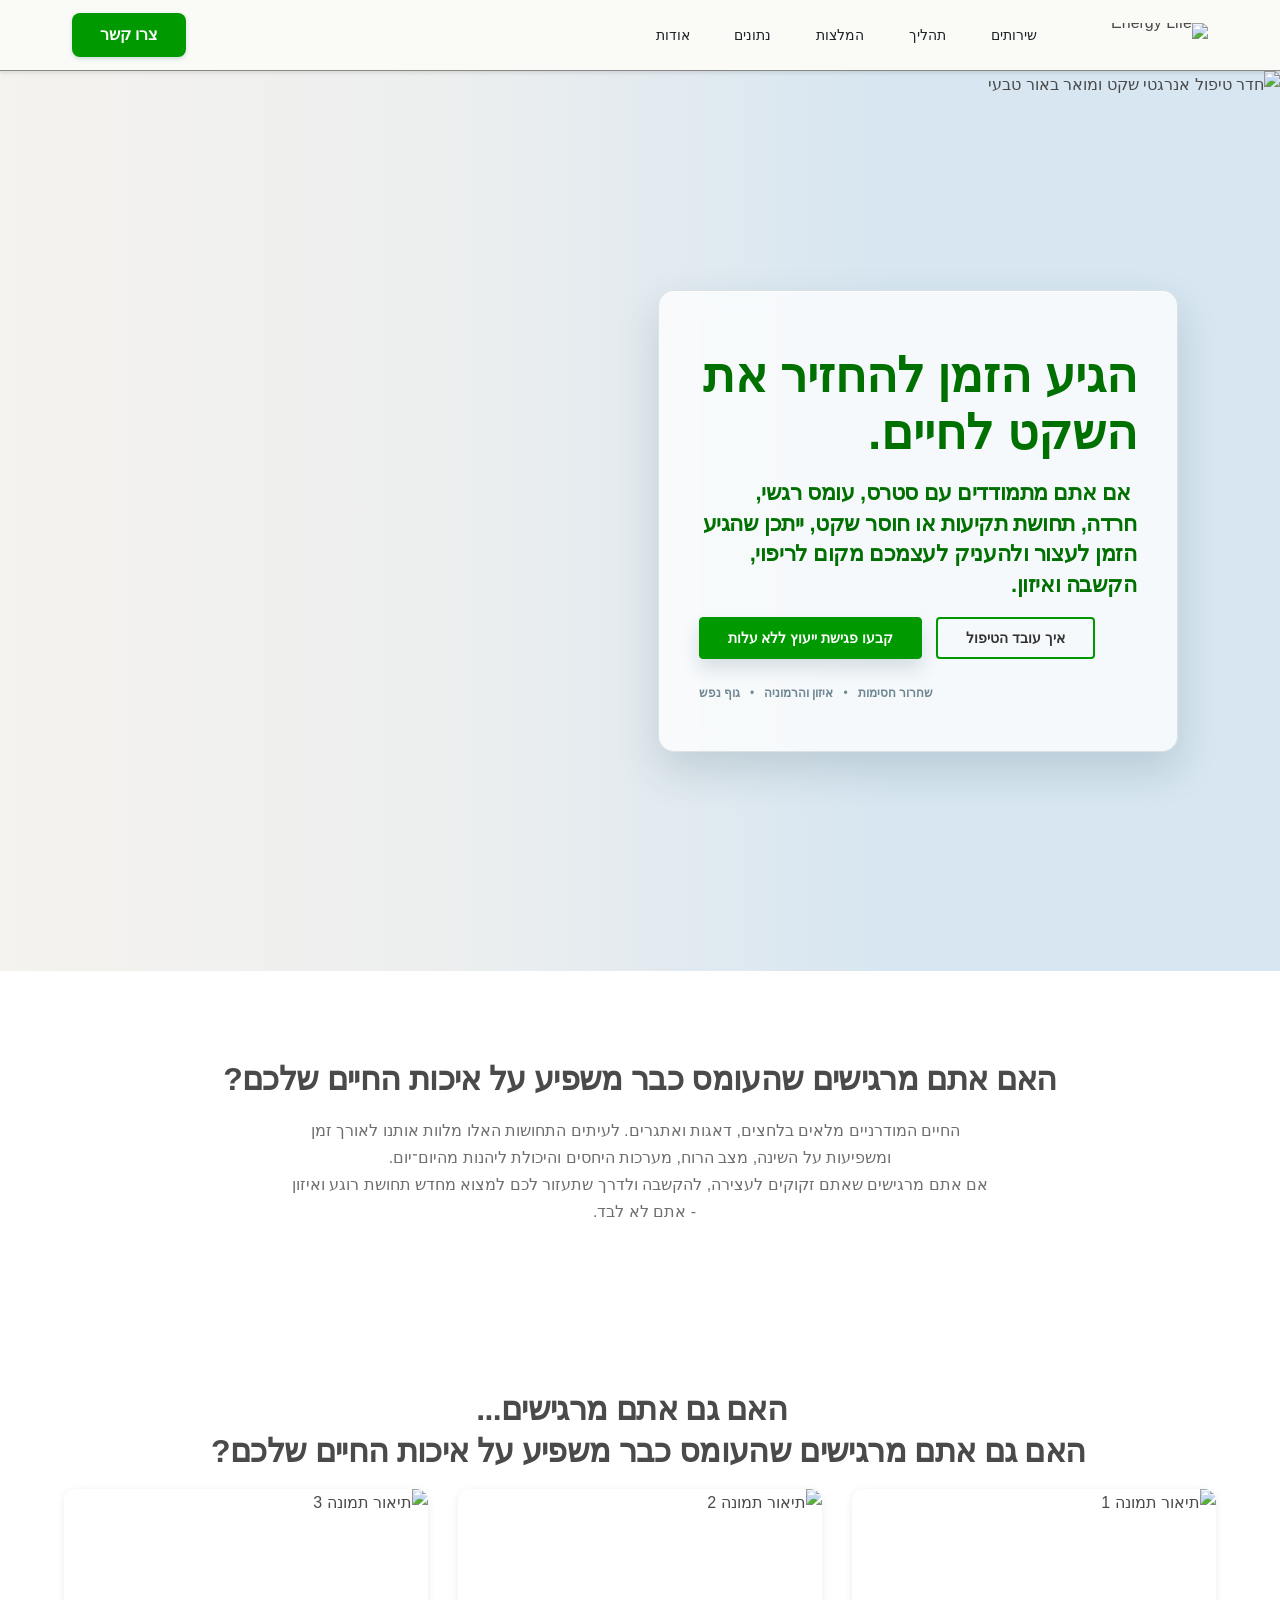
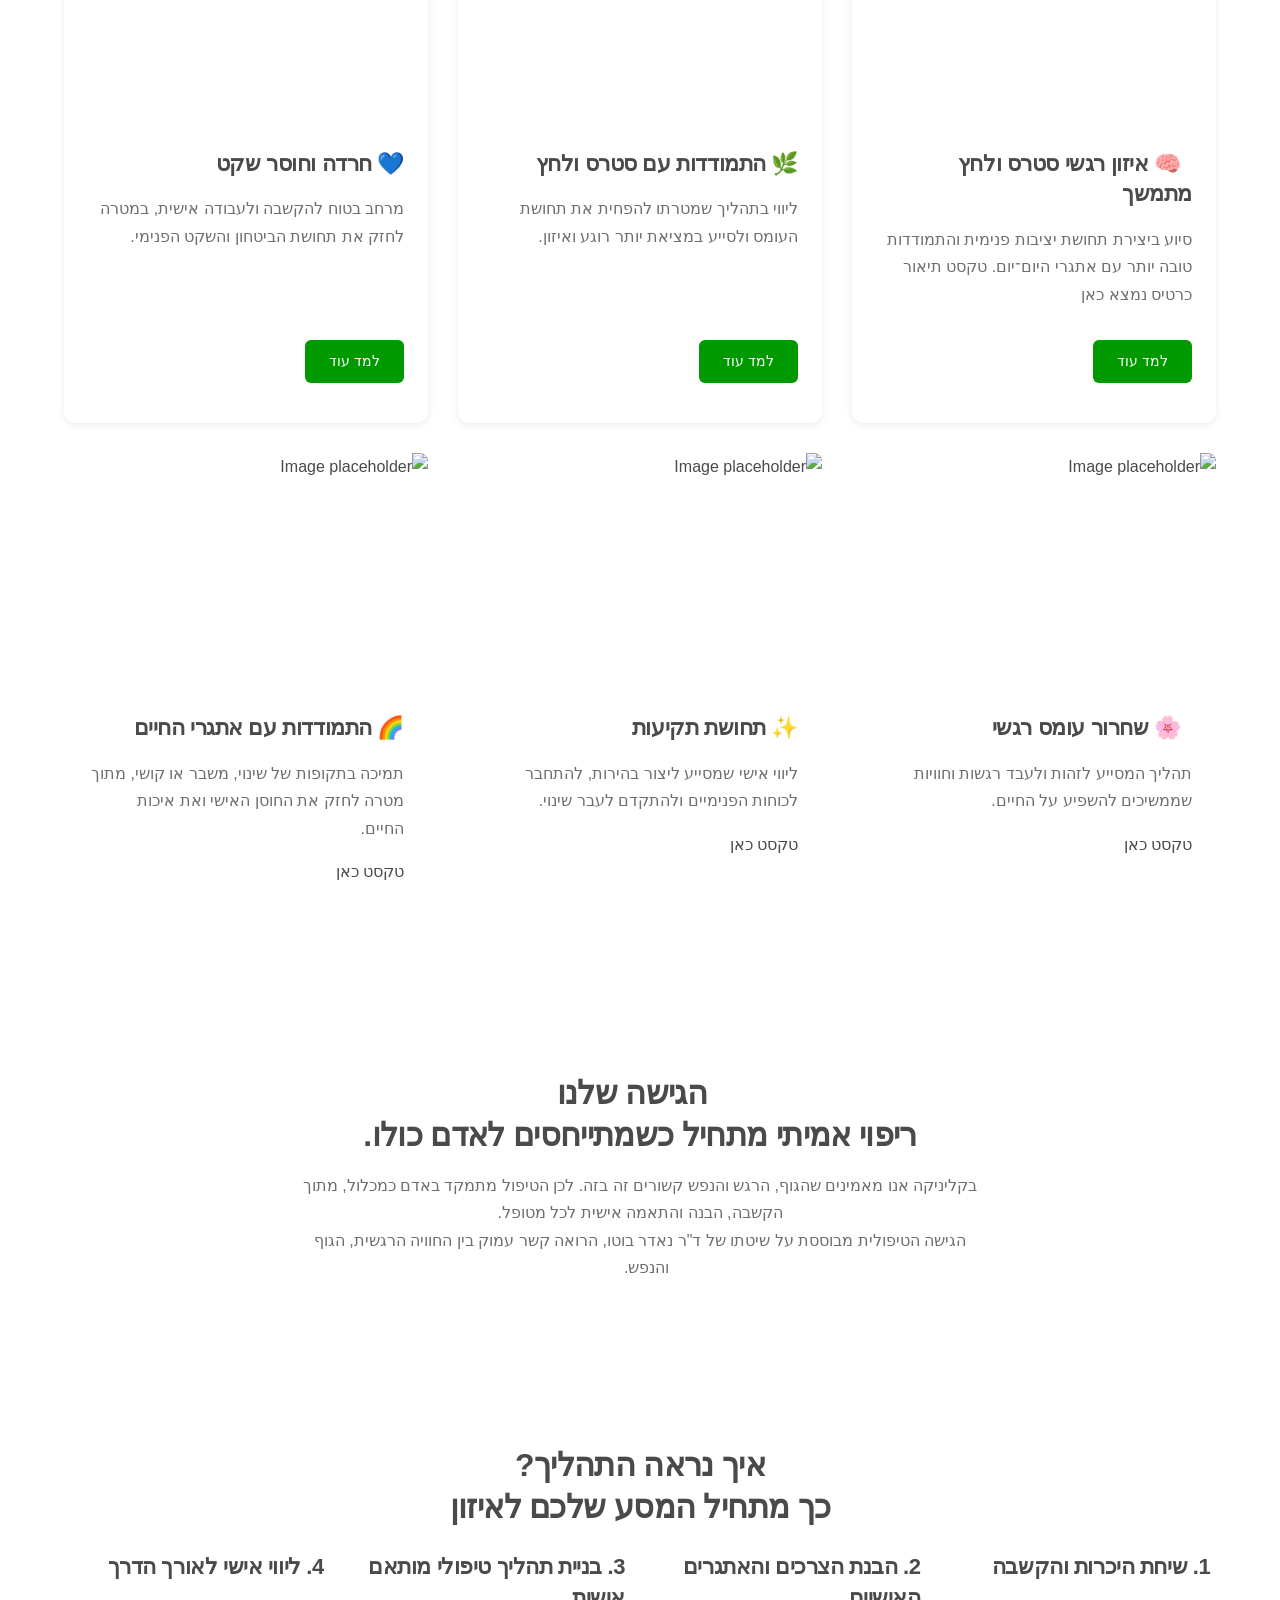
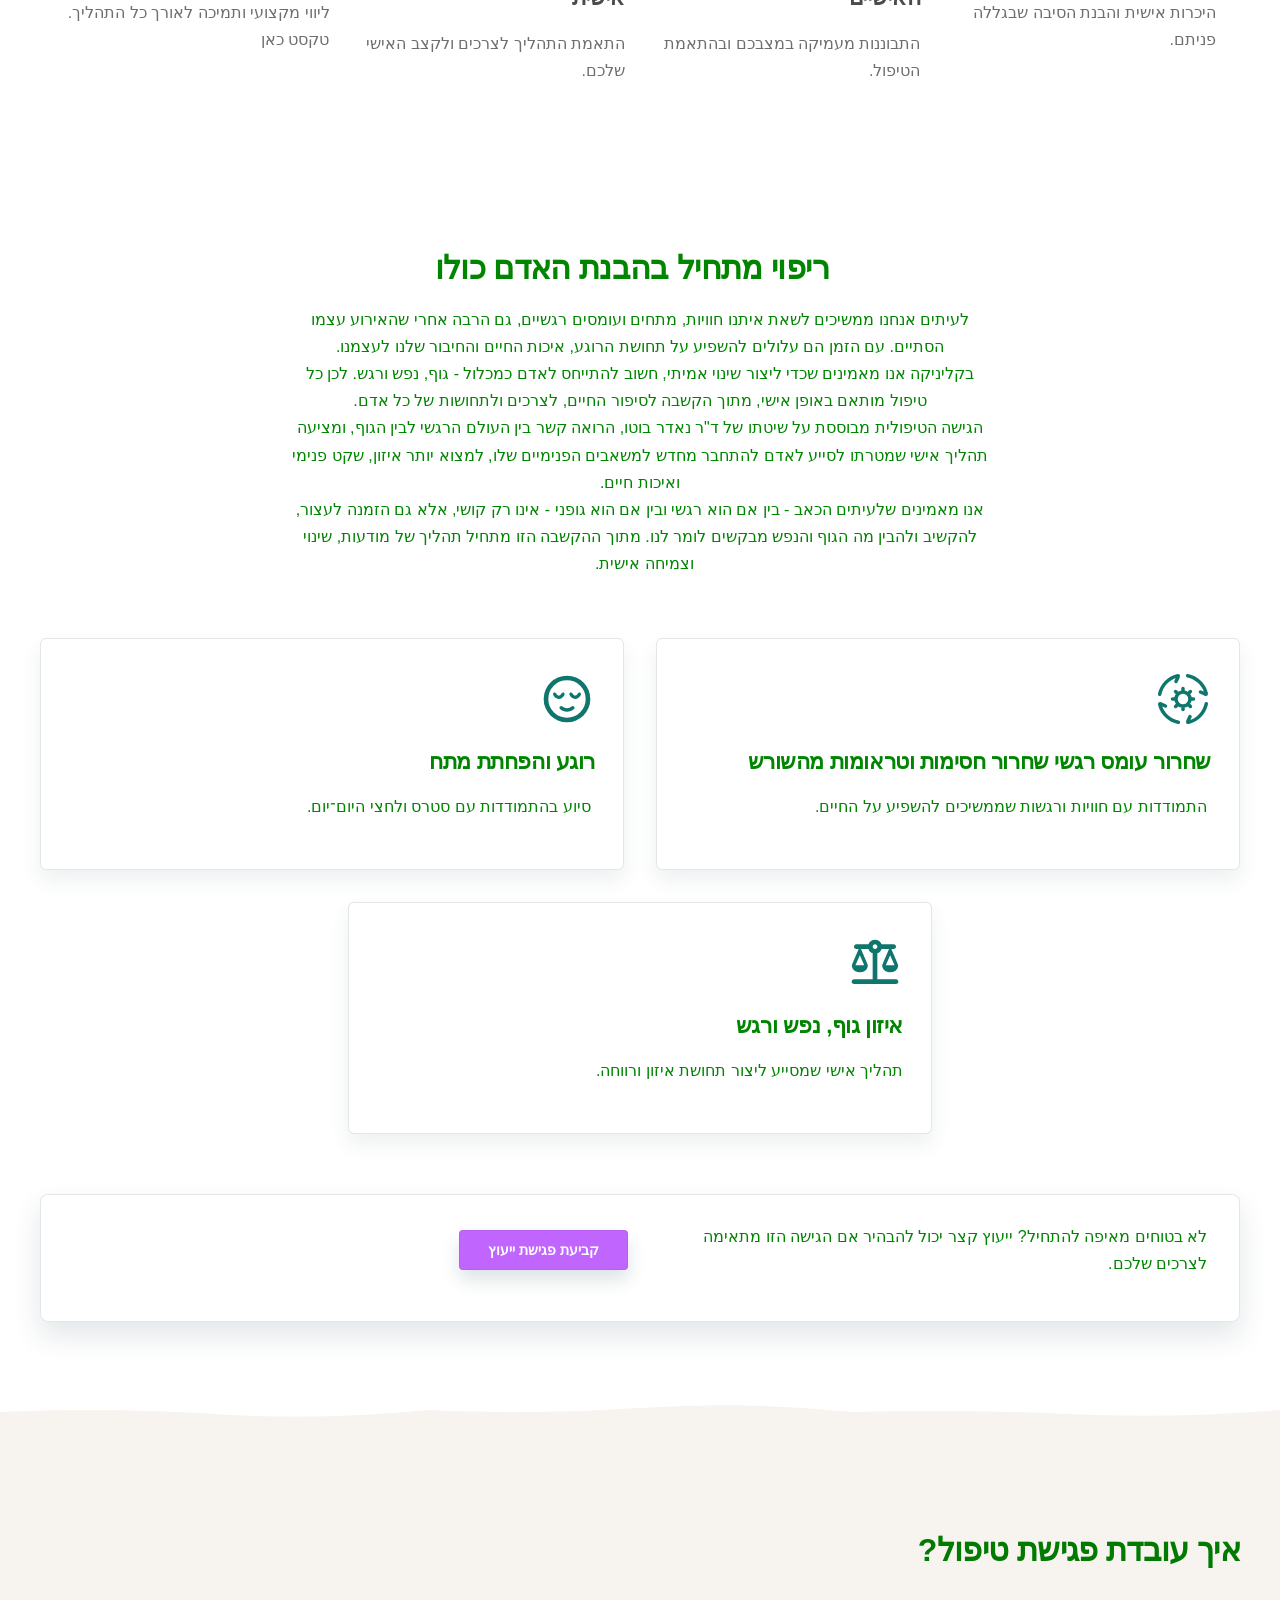
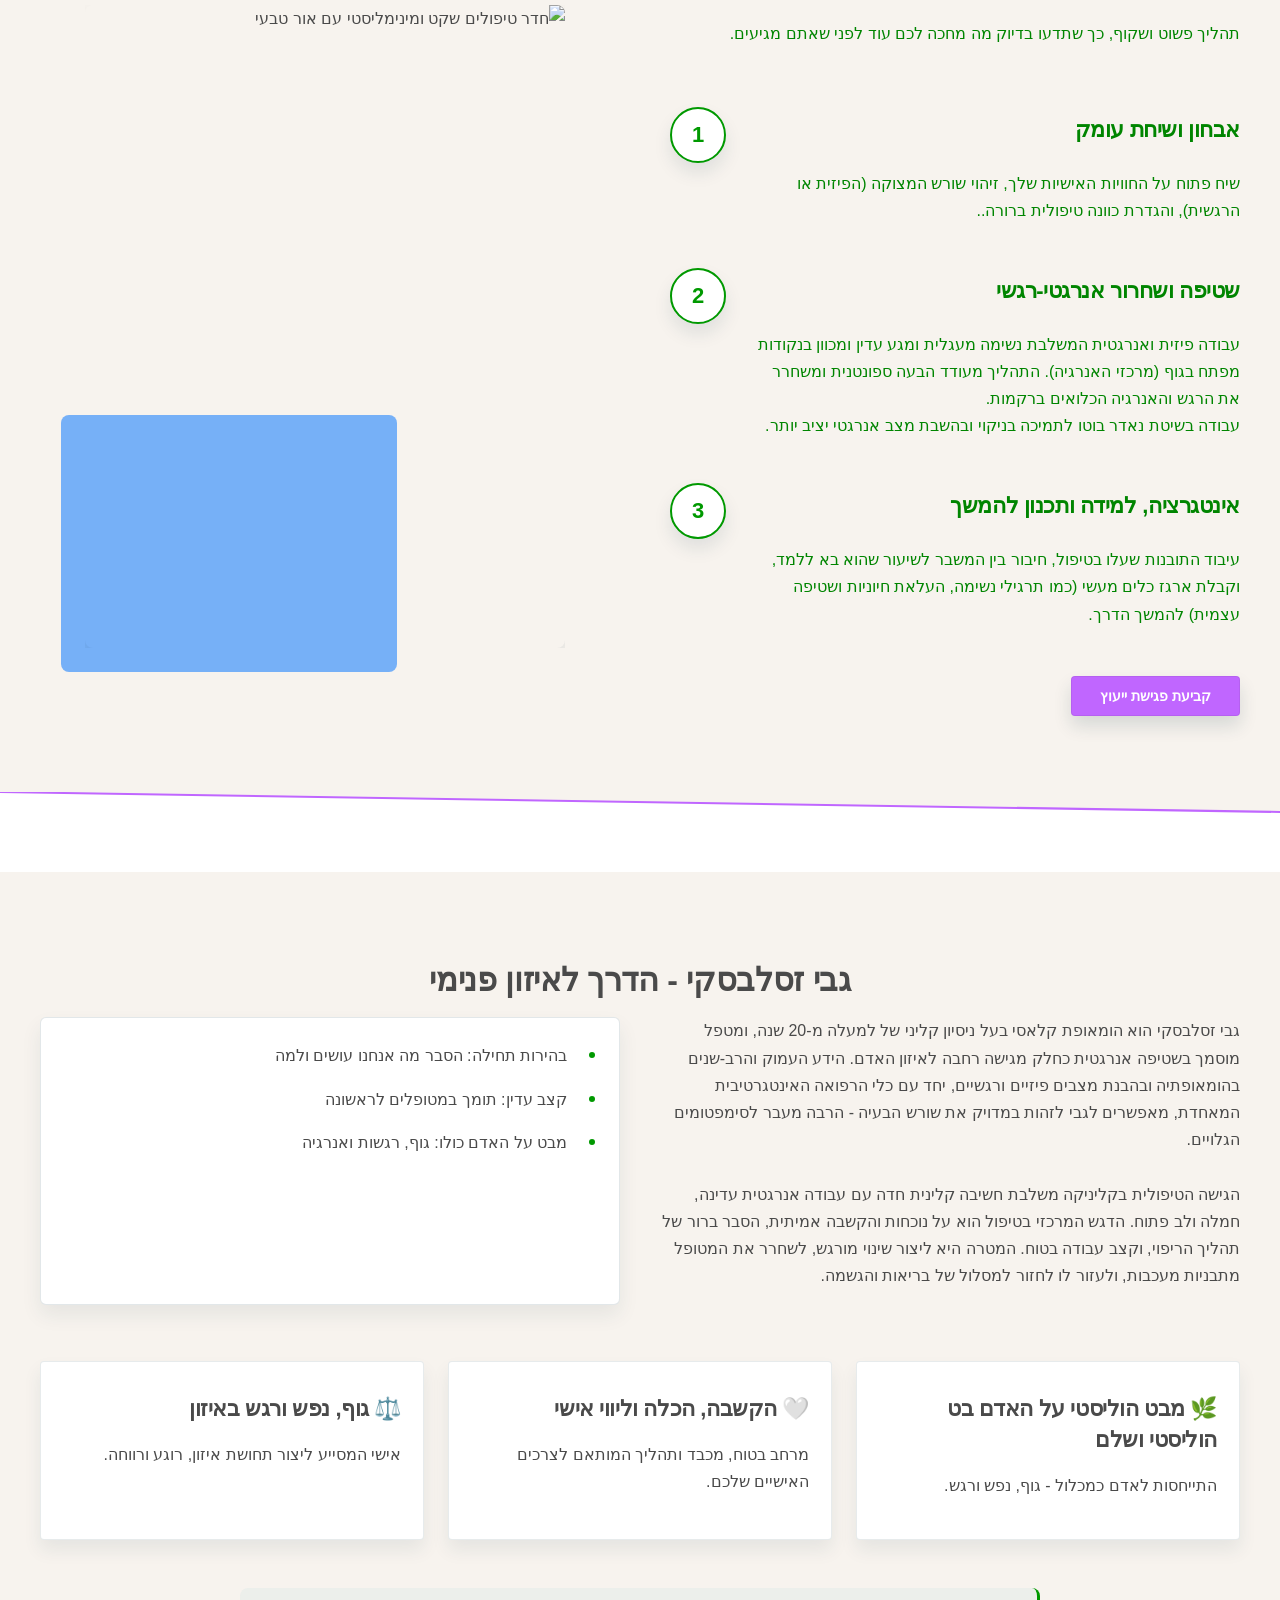
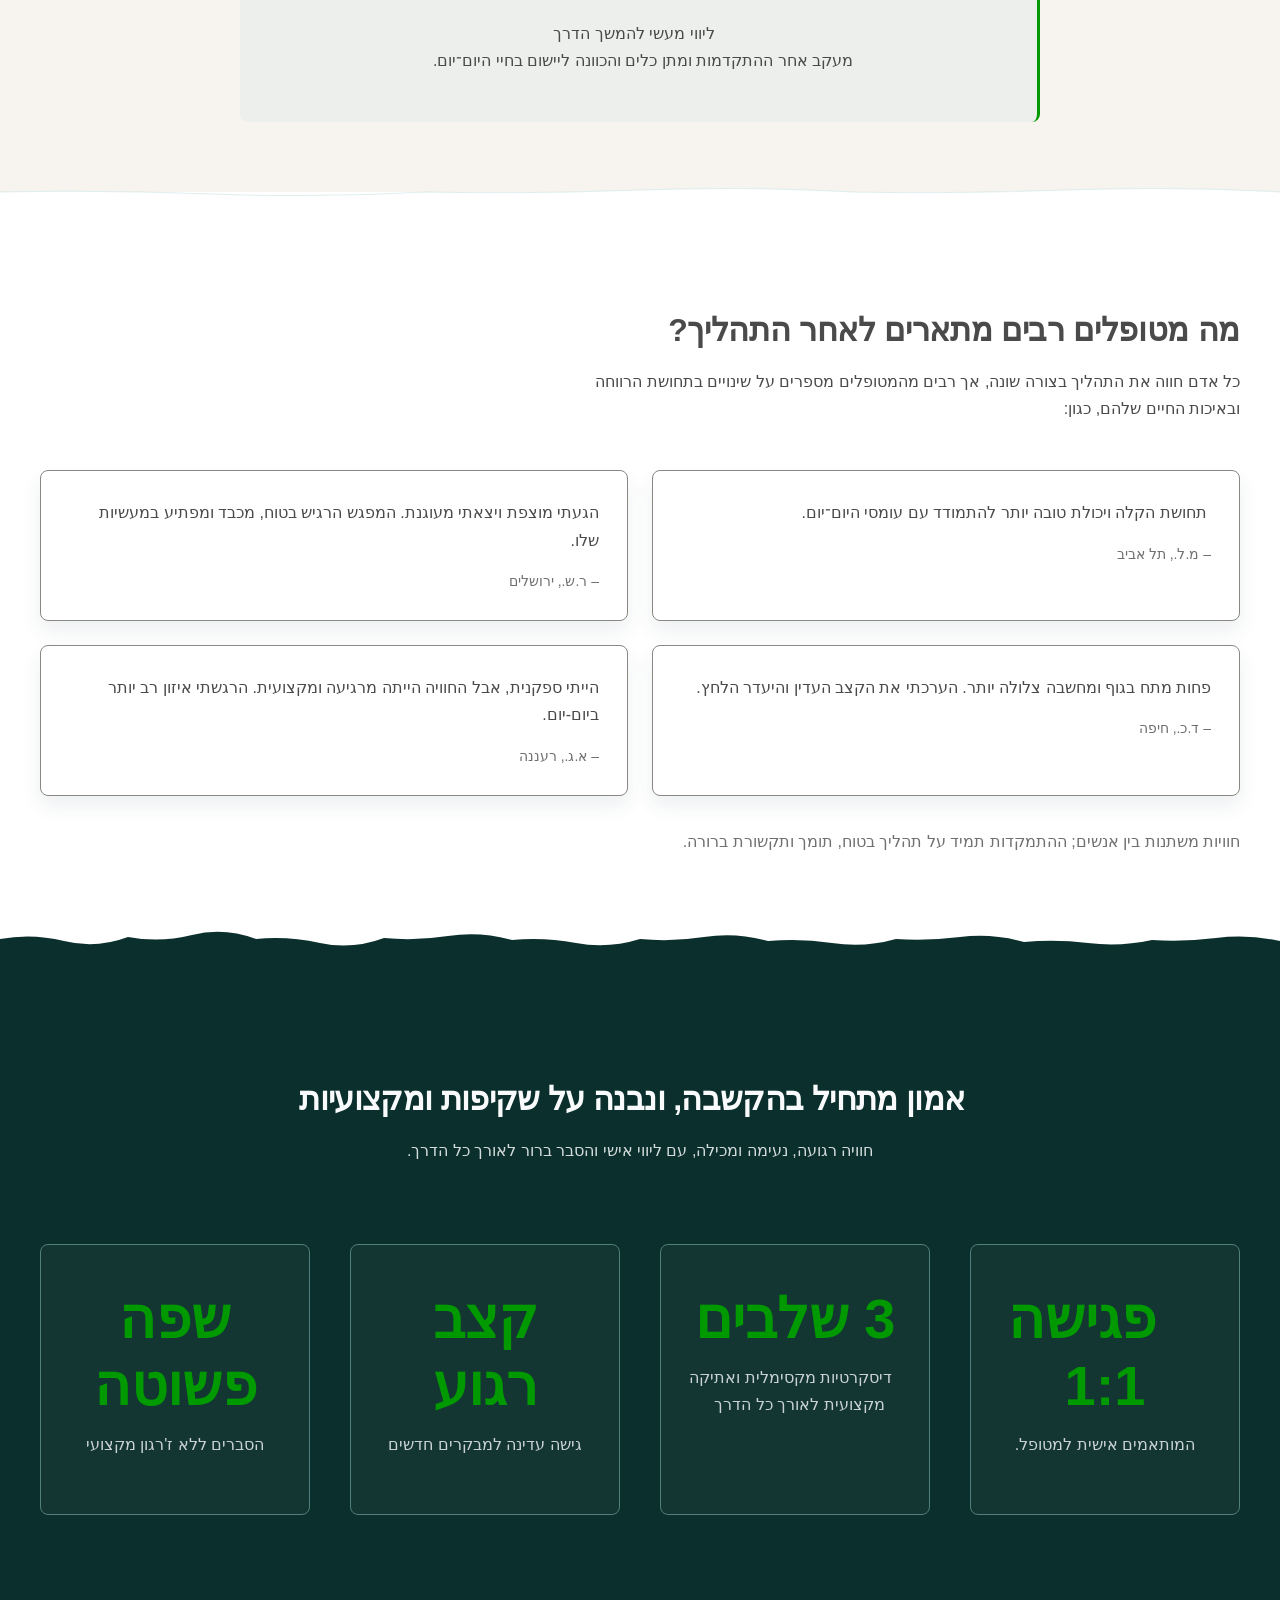
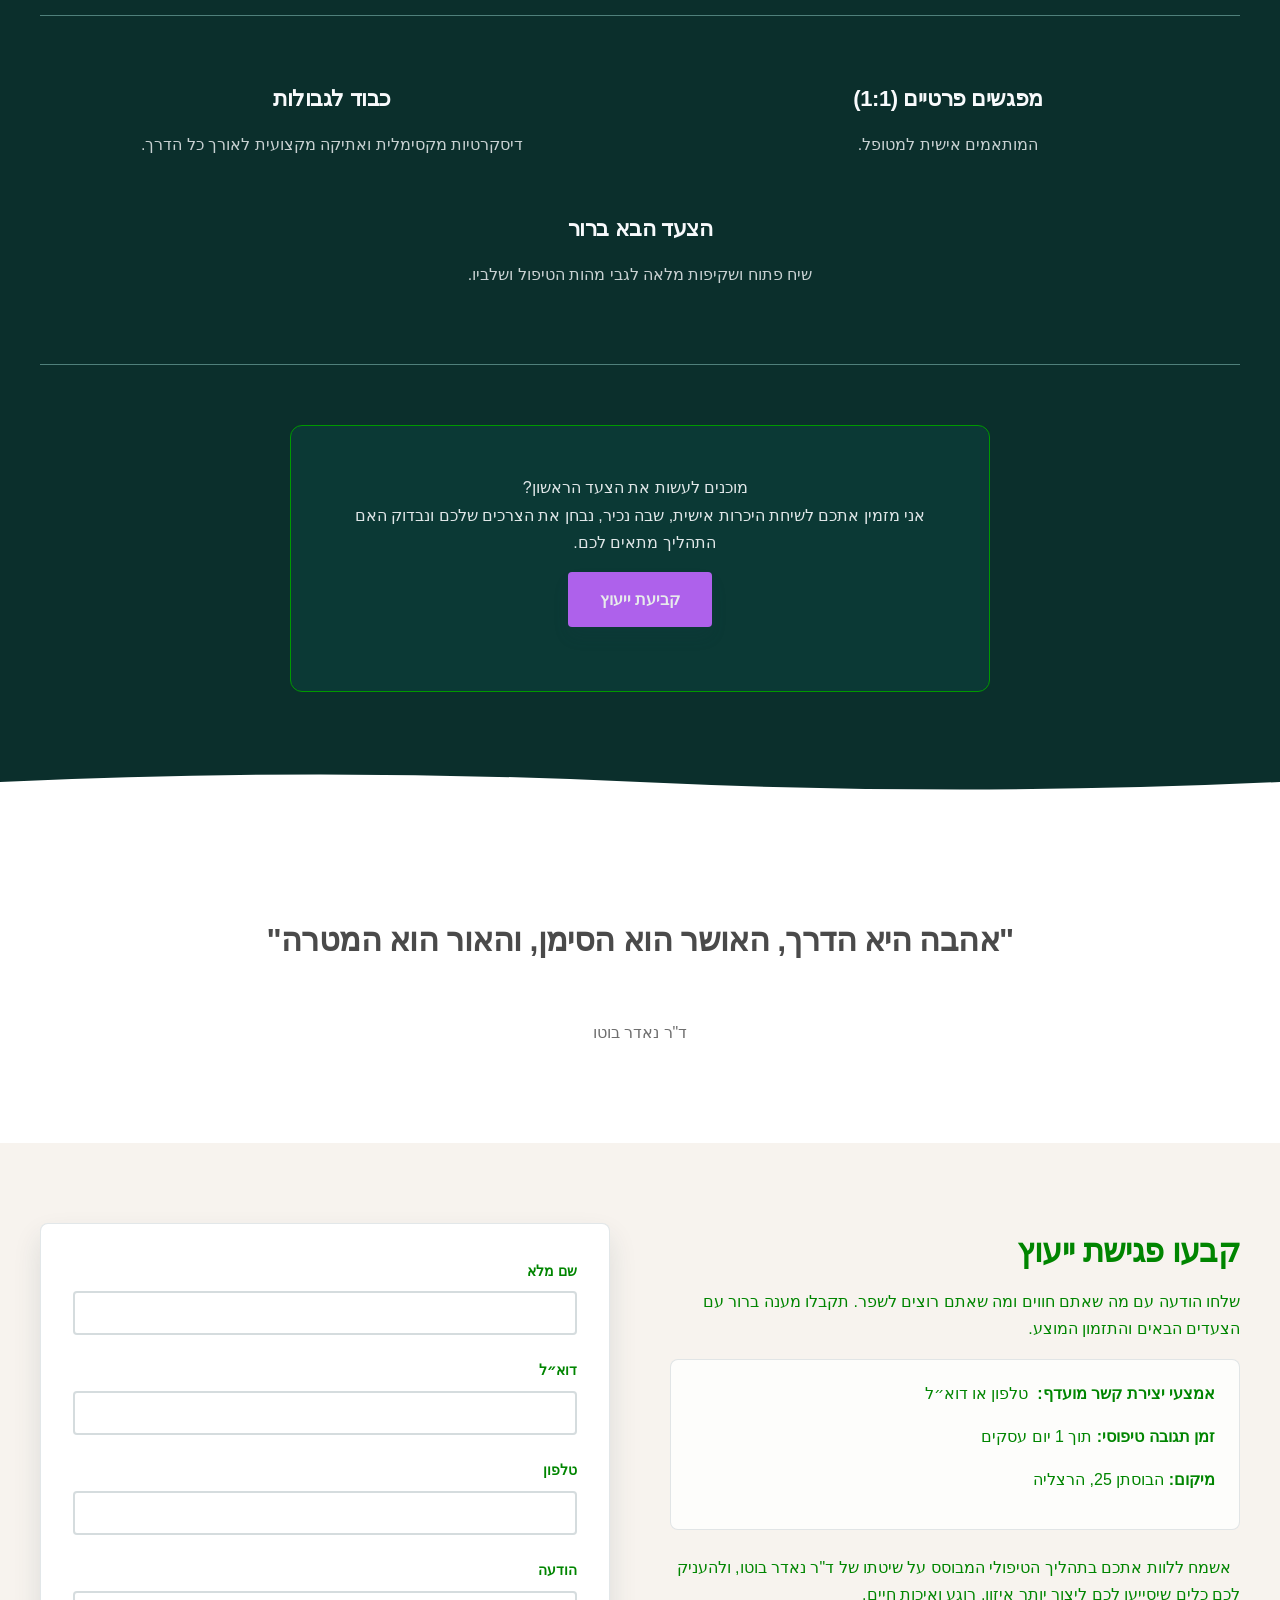
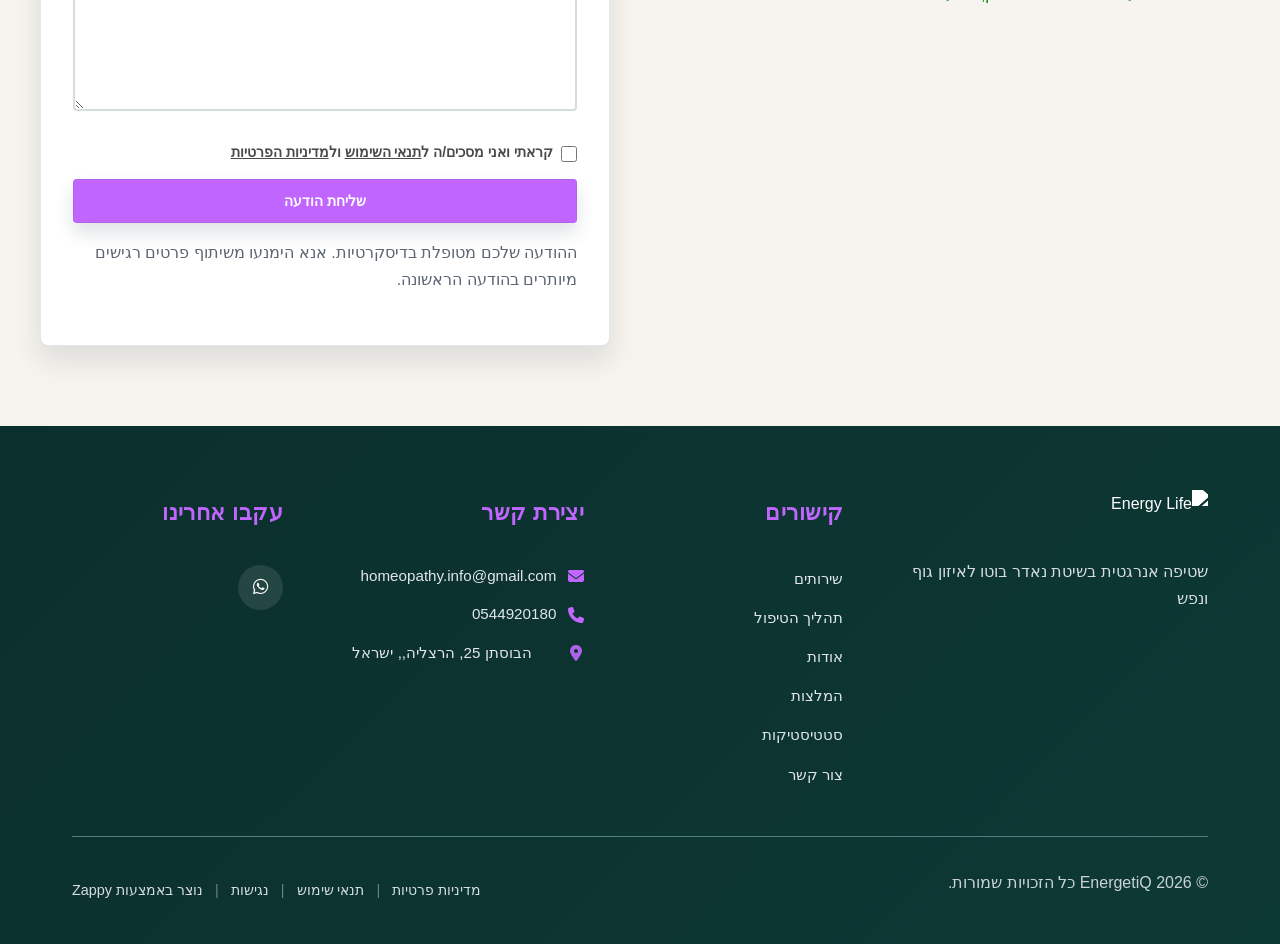
==== commit d82d0ae9: "Background sync: Progressive GitHub Sync" ====
--- a/public/index.html
+++ b/public/index.html
@@ -1 +1 @@
-<!doctype html><html dir="rtl" lang="he"><head><meta charset="UTF-8"><meta content="width=device-width,initial-scale=1" name="viewport"><meta content="index, follow" name="robots"><title>שטיפה אנרגטית בשיטת נאדר בוטו לריפוי הגוף והנפש — זסלבסקי</title><meta content="גלו את כוח השטיפה האנרגטית בשיטת נאדר בוטו עם זסלבסקי. טיפול אנרגטי מקצועי להורדת לחץ, שחרור כאבים כרוניים וריפוי הוליסטי עמוק. התחילו את המסע שלכם לאיזון ובריאות." name="description"><meta content="שטיפה אנרגטית בשיטת נאדר בוטו, טיפול באנרגיה, טיפול אנרגטי לכאבים כרוניים, ריפוי אנרגטי להורדת לחץ ומתח, רפואה משלימה הוליסטית" name="keywords"><script>!function(){"use strict";var t="e0c50bb5-556e-44e9-b762-6fdb50b3577d",e="https://api.zappy5.com/api/analytics/track",a=18e5,n=2592e6,o=!0,i=!0,r=!0;var s=function(){var e="zappy_visitor_"+t,a=null;try{if(a=localStorage.getItem(e)){var o=JSON.parse(a),i=Date.now();if(i-o.created<n)return o.lastSeen=i,localStorage.setItem(e,JSON.stringify(o)),o.id}}catch(t){console.warn("Zappy Analytics: LocalStorage not available")}var r="zv_"+Date.now()+"_"+Math.random().toString(36).substr(2,9);try{localStorage.setItem(e,JSON.stringify({id:r,created:Date.now(),lastSeen:Date.now()}))}catch(t){}return r}(),c=function(){var e="zappy_session_"+t,n=null;try{if(n=sessionStorage.getItem(e)){var o=JSON.parse(n),i=Date.now();if(i-o.timestamp<a)return o.timestamp=i,sessionStorage.setItem(e,JSON.stringify(o)),o.id}}catch(t){console.warn("Zappy Analytics: SessionStorage not available")}var r="zs_"+Date.now()+"_"+Math.random().toString(36).substr(2,9);try{sessionStorage.setItem(e,JSON.stringify({id:r,timestamp:Date.now()}))}catch(t){}return r}();function l(a,n){n=n||{};var o={website_id:t,event_type:a,page_path:window.location.pathname,referrer:document.referrer||"direct",visitor_id:s,session_id:c,metadata:n};if(navigator.sendBeacon){var i=new Blob([JSON.stringify(o)],{type:"application/json"});navigator.sendBeacon(e,i)}else fetch(e,{method:"POST",headers:{"Content-Type":"application/json"},body:JSON.stringify(o),keepalive:!0}).catch(function(t){console.warn("Zappy Analytics: Failed to track event",t)})}o&&l("pageview",{title:document.title,url:window.location.href}),i&&document.addEventListener("click",function(t){var e=t.target;if("BUTTON"===e.tagName||e.closest("button")){var a="BUTTON"===e.tagName?e:e.closest("button");l("click",{element:"button",text:a.textContent.trim().substring(0,100),id:a.id||null,class:a.className||null})}else if("A"===e.tagName||e.closest("a")){var n="A"===e.tagName?e:e.closest("a");l("navigation",{element:"link",text:n.textContent.trim().substring(0,100),href:n.href,external:n.hostname!==window.location.hostname})}},!0),r&&document.addEventListener("submit",function(t){var e=t.target;l("form_submit",{form_id:e.id||null,form_name:e.name||null,form_action:e.action||null,form_method:e.method||"GET"})},!0);var d=Date.now();window.addEventListener("beforeunload",function(){l("page_unload",{time_on_page:Math.floor((Date.now()-d)/1e3),page_path:window.location.pathname})}),window.zappyAnalytics={track:l,getVisitorId:function(){return s},getSessionId:function(){return c}}}()</script><script>!function(){"use strict";if(!window.zappyFireMarketingEvent){var t={begin_checkout:"checkout_started",purchase:"checkout_complete",add_to_cart:"add_to_cart",view_product:"view_product"},e={whatsapp_click:{ga4:"contact",meta:"Contact",gtm:"whatsapp_click",ecom:!1},phone_click:{ga4:"contact",meta:"Contact",gtm:"phone_click",ecom:!1},contact_form_submitted:{ga4:"generate_lead",meta:"Lead",gtm:"contact_form_submitted",ecom:!1},checkout_started:{ga4:"begin_checkout",meta:"InitiateCheckout",gtm:"begin_checkout",ecom:!0},checkout_complete:{ga4:"purchase",meta:"Purchase",gtm:"purchase",ecom:!0},product_inquiry:{ga4:"generate_lead",meta:"Lead",gtm:"product_inquiry",ecom:!1},add_to_cart:{ga4:"add_to_cart",meta:"AddToCart",gtm:"add_to_cart",ecom:!0},view_product:{ga4:"view_item",meta:"ViewContent",gtm:"view_item",ecom:!0}};window.zappyFireMarketingEvent=function(r,o,u){try{u=u||{};var p=t[r]||r,d=e[p];if(!d)return;if((o=o||{}).pagePath||o.page_path||(o.pagePath=a()),"checkout_complete"===p){var l=String(o.orderId||o.order_id||o.transaction_id||"");if(l&&function(t){if(!t)return!1;try{return"1"===sessionStorage.getItem(i(t))}catch(t){return!1}}(l))return;l&&function(t){if(t)try{sessionStorage.setItem(i(t),"1")}catch(t){}}(l)}if(!u.skipFirstParty)try{window.zappyAnalytics&&"function"==typeof window.zappyAnalytics.track&&window.zappyAnalytics.track(p,o)}catch(t){}try{if(window.dataLayer=window.dataLayer||[],d.ecom){var _=c(p,o),m={};_.transaction_id&&(m.transaction_id=_.transaction_id),null!=_.value&&(m.value=_.value),_.currency&&(m.currency=_.currency),_.items&&(m.items=_.items),window.dataLayer.push({event:d.gtm,ecommerce:m}),"checkout_complete"!==p&&"checkout_started"!==p||window.dataLayer.push({event:p,ecommerce:m})}else{var s={event:d.gtm};for(var h in o)Object.prototype.hasOwnProperty.call(o,h)&&(s[h]=o[h]);window.dataLayer.push(s)}}catch(t){}try{"function"==typeof window.gtag&&window.gtag("event",d.ga4,c(p,o))}catch(t){}try{"function"==typeof window.fbq&&window.fbq("track",d.meta,function(t,e){for(var r=n(e=e||{}),a=parseFloat(null!=e.value?e.value:null!=e.total?e.total:0)||0,c=String(e.currency||"USD").toUpperCase(),i=[],o=0,u=0;u<r.length;u++)r[u].item_id&&i.push(r[u].item_id),o+=r[u].quantity||1;if("checkout_complete"===t)return{value:a,currency:c,content_ids:i.length?i:void 0,content_type:"product",num_items:o||void 0,order_id:String(e.order_id||e.orderId||e.transaction_id||e.orderNumber||"")||void 0};if("checkout_started"===t)return{value:a,currency:c,content_ids:i.length?i:void 0,content_type:"product",num_items:o||parseInt(null!=e.itemCount?e.itemCount:0,10)||void 0};if("add_to_cart"===t){var p=String(e.productId||e.product_id||i[0]||"");return{value:a||(r[0]?r[0].price*r[0].quantity:0),currency:c,content_ids:p?[p]:i.length?i:void 0,content_type:"product",content_name:e.productName||e.product_name||r[0]&&r[0].item_name,num_items:parseInt(null!=e.quantity?e.quantity:o||1,10)||1}}if("view_product"===t){var d=String(e.productId||e.product_id||i[0]||"");return{value:a||parseFloat(null!=e.price?e.price:0)||0,currency:c,content_ids:d?[d]:i.length?i:void 0,content_type:"product",content_name:e.productName||e.product_name||r[0]&&r[0].item_name}}return"whatsapp_click"===t||"phone_click"===t?{content_name:"whatsapp_click"===t?"WhatsApp":"Phone",content_category:"contact"}:"contact_form_submitted"===t||"product_inquiry"===t?{content_name:"product_inquiry"===t?"Product inquiry":"Contact form",content_category:e.productName||e.product_name||void 0}:e}(p,o))}catch(t){}}catch(t){}};var r=Object.create(null);document.addEventListener("click",function(t){try{var e=t.target;if(!e)return;var r=u(e,".whatsapp-float, a.whatsapp-float, [data-zappy-whatsapp]"),n=function(t){for(var e=t;e&&e!==document;){if("A"===e.tagName)return e;e=e.parentElement}return null}(e),c=n&&n.href||"";if(r||n&&function(t){if(!t)return!1;var e=String(t).toLowerCase();return-1!==e.indexOf("wa.me/")||-1!==e.indexOf("api.whatsapp.com")||-1!==e.indexOf("whatsapp.com/send")||0===e.indexOf("whatsapp:")}(c)){if(!o("wa:"+c)){var i=r?"float":"link";window.zappyFireMarketingEvent("whatsapp_click",{source:i,href:c||null,pagePath:a()})}return}var p=u(e,".phone-header-btn, .nav-phone-btn, .call-btn, [data-zappy-phone]"),d="";if(n&&n.href&&0===String(n.href).toLowerCase().indexOf("tel:")?d=n.href:p&&p.href&&0===String(p.href).toLowerCase().indexOf("tel:")&&(d=p.href),p||d){var l="";return d&&(l=String(d).replace(/^tel:/i,"").trim()),void(o("tel:"+(l||p&&p.id||"btn"))||window.zappyFireMarketingEvent("phone_click",{source:p?"button":"link",phone:l||null,href:d||null,pagePath:a()}))}}catch(t){}},!0)}function a(){try{if(window.ZAPPY_CONFIG&&window.ZAPPY_CONFIG.currentPagePath)return window.ZAPPY_CONFIG.currentPagePath}catch(t){}try{return window.location.pathname||"/"}catch(t){return"/"}}function n(t){var e=(t=t||{}).items||t.cartItems||t.cart_items||t.lineItems||[];Array.isArray(e)||(e=[]);for(var r=[],a=0;a<e.length;a++){var n=e[a];if(n&&"object"==typeof n){var c=String(n.item_id||n.productId||n.product_id||n.id||"").trim(),i=String(n.item_name||n.productName||n.product_name||n.name||"").trim(),o=parseFloat(null!=n.price?n.price:null!=n.unitPrice?n.unitPrice:0)||0,u=Math.max(1,parseInt(null!=n.quantity?n.quantity:null!=n.qty?n.qty:1,10)||1);(c||i)&&r.push({item_id:c||i,item_name:i||c,price:o,quantity:u})}}return r}function c(t,e){var r=n(e=e||{}),c=parseFloat(null!=e.value?e.value:null!=e.total?e.total:0)||0,i=String(e.currency||"USD").toUpperCase();if("checkout_complete"===t)return{transaction_id:String(e.transaction_id||e.orderId||e.order_id||e.orderNumber||"")||void 0,value:c,currency:i,items:r};if("checkout_started"===t)return{value:c,currency:i,items:r};if("add_to_cart"===t){var o=r.length?r:[{item_id:String(e.productId||e.product_id||""),item_name:String(e.productName||e.product_name||""),price:parseFloat(null!=e.value?e.value:null!=e.price?e.price:0)||0,quantity:parseInt(null!=e.quantity?e.quantity:1,10)||1}].filter(function(t){return t.item_id||t.item_name});return{value:c||(o[0]?o[0].price*o[0].quantity:0),currency:i,items:o}}if("view_product"===t){var u=r.length?r:[{item_id:String(e.productId||e.product_id||""),item_name:String(e.productName||e.product_name||""),price:parseFloat(null!=e.price?e.price:null!=e.value?e.value:0)||0,quantity:1}].filter(function(t){return t.item_id||t.item_name});return{currency:i,value:c||(u[0]?u[0].price:0),items:u}}return"whatsapp_click"===t||"phone_click"===t?{method:"whatsapp_click"===t?"whatsapp":"phone",page_path:e.pagePath||a()}:"contact_form_submitted"===t||"product_inquiry"===t?{page_path:e.pagePath||a()}:e}function i(t){return"zappy_purchase_fired_"+String(t||"")}function o(t){var e=Date.now();return!!(r[t]&&e-r[t]<800)||(r[t]=e,!1)}function u(t,e){return t&&t.closest?t.closest(e):null}}()</script><meta content="שטיפה אנרגטית בשיטת נאדר בוטו לריפוי הגוף והנפש — זסלבסקי" property="og:title"><meta content="גלו את כוח השטיפה האנרגטית בשיטת נאדר בוטו עם זסלבסקי. טיפול אנרגטי מקצועי להורדת לחץ, שחרור כאבים כרוניים וריפוי הוליסטי עמוק. התחילו את המסע שלכם לאיזון ובריאות." property="og:description"><meta content="summary_large_image" name="twitter:card"><meta content="שטיפה אנרגטית בשיטת נאדר בוטו לריפוי הגוף והנפש — זסלבסקי" name="twitter:title"><meta content="גלו את כוח השטיפה האנרגטית בשיטת נאדר בוטו עם זסלבסקי. טיפול אנרגטי מקצועי להורדת לחץ, שחרור כאבים כרוניים וריפוי הוליסטי עמוק. התחילו את המסע שלכם לאיזון ובריאות." name="twitter:description"><script type="application/ld+json">{"@context":"https://schema.org","@graph":[{"@type":"LocalBusiness","@id":"https://energy-life.org#organization","name":"Life Energy","url":"https://energy-life.org","description":"An energy healing practice specializing in the Nader Butto method of energetic cleansing. The practice focuses on holistic healing through energy work, representing a unique approach to alternative medicine and spiritual wellness.","address":{"@type":"PostalAddress","streetAddress":"הבוסתן 25, הרצליה, , הרצליה"},"contactPoint":[{"@type":"ContactPoint","contactType":"customer service","email":"homeopathy.info@gmail.com","telephone":"0544920180"}]},{"@type":"WebSite","@id":"https://energy-life.org#website","url":"https://energy-life.org","name":"Life Energy","publisher":{"@id":"https://energy-life.org#organization"}},{"@type":"ContactPage","@id":"https://energy-life.org#contactpage","url":"https://energy-life.org","name":"שטיפה אנרגטית בשיטת נאדר בוטו לריפוי הגוף והנפש — זסלבסקי","mainEntity":{"@id":"https://energy-life.org#organization"},"potentialAction":{"@type":"CommunicateAction","target":{"@type":"EntryPoint","urlTemplate":"https://energy-life.org/api/email/contact-form","actionPlatform":["http/method=POST"],"contentType":"application/json"},"instrument":[{"@type":"PropertyValue","name":"name","propertyID":"text","valueRequired":true},{"@type":"PropertyValue","name":"email","propertyID":"email","valueRequired":true},{"@type":"PropertyValue","name":"phone","propertyID":"tel","valueRequired":false},{"@type":"PropertyValue","name":"message","propertyID":"textarea","valueRequired":true},{"@type":"PropertyValue","name":"privacy_consent","propertyID":"checkbox","valueRequired":true}]}}]}</script><meta content="website" property="og:type"><meta content="he_IL" property="og:locale"><link href="/assets/favicon.ico" rel="icon" type="image/x-icon"><link href="/assets/favicon-16x16.png" rel="icon" type="image/png" sizes="16x16"><link href="/assets/favicon-32x32.png" rel="icon" type="image/png" sizes="32x32"><link href="/assets/favicon-48x48.png" rel="icon" type="image/png" sizes="48x48"><link href="/assets/favicon-192x192.png" rel="icon" type="image/png" sizes="192x192"><link href="/assets/favicon-512x512.png" rel="icon" type="image/png" sizes="512x512"><link href="/assets/apple-touch-icon.png" rel="apple-touch-icon"><link href="https://cdn.jsdelivr.net/npm/vanilla-cookieconsent@3/dist/cookieconsent.css" rel="stylesheet"><style id="zappy-critical-above-fold-css">html{box-sizing:border-box;-webkit-text-size-adjust:100%}*,::after,::before{box-sizing:inherit}body{margin:0;min-width:320px;overflow-x:clip}img,svg,video{max-width:100%;height:auto}main{display:block}.container{width:min(100% - 32px,1200px);margin-inline:auto}.navbar,header .navbar,header[role=banner],nav.navbar{position:relative;z-index:1000;width:100%}.nav-container,.navbar .container{display:flex;align-items:center;justify-content:space-between;min-height:64px}.logo,.logo-link img{display:block;width:35px;height:35px;object-fit:contain}#navMenu,.nav-menu{list-style:none;margin:0;padding:0}#navMenu a,.nav-menu a,.navbar .nav-links a,.navbar a{color:inherit;text-decoration:none}#navMenu .sub-menu,.nav-menu .sub-menu,.navbar .sub-menu{display:none}.fa,.fa-brands,.fa-regular,.fa-solid,.fab,.far,.fas{display:inline-block;min-width:1em;text-align:center}html:not(#zappy-noop) .navbar:has(.nav-ecommerce-icons)>.phone-header-btn,html:not(#zappy-noop)[data-zappy-site-type=ecommerce] .phone-header-btn{display:none!important;visibility:hidden!important;width:0!important;height:0!important;pointer-events:none!important}.zappy-preview-empty-store-cta{display:none!important;visibility:hidden!important;height:0!important;max-height:0!important;overflow:hidden!important;margin:0!important;padding:0!important;border:0!important;box-shadow:none!important}.zappy-catalog-menu{background:var(--surface-color,var(--surface,linear-gradient(135deg,#f8f9fa 0,#fff 100%)));border-bottom:1px solid var(--border-color,#e5e7eb);padding:0;position:sticky;top:0;z-index:90}.zappy-catalog-menu.rtl,.zappy-catalog-menu[dir=rtl]{direction:rtl}.zappy-catalog-menu.ltr,.zappy-catalog-menu[dir=ltr]{direction:ltr}.catalog-menu-container{max-width:1440px;margin:0 auto;display:flex;align-items:center;gap:8px;padding:10px 24px;overflow:visible}.catalog-menu-categories,.catalog-menu-list{display:flex;align-items:center;gap:4px;flex-wrap:wrap;margin:0;padding:0;list-style:none}.catalog-menu-item{display:inline-flex;align-items:center;padding:8px 16px;font-size:14px;font-weight:500;color:var(--text-color,var(--text,#374151));text-decoration:none;border-radius:20px;white-space:nowrap}.catalog-menu-all{background:var(--primary-color,var(--primary,#111));color:var(--text-light,#fff)!important}.catalog-menu-parent{position:relative;display:inline-flex;align-items:center}.catalog-menu-trigger{display:inline-flex;align-items:center;gap:6px}.catalog-menu-chevron{flex-shrink:0}.catalog-menu-parent>.sub-menu{display:none!important;visibility:hidden!important;opacity:0!important;pointer-events:none!important}.hero-section,.index-hero-section,section[class*=hero]{position:relative;overflow:hidden}.hero-section,.index-hero-section{min-height:560px}section[data-hero-type*=fullscreen]{min-height:100vh}.hero-bg-image,.hero-bg-wrapper,section[class*=hero] [class*=hero-bg]{position:absolute;inset:0;width:100%;height:100%}.hero-bg-image img,.hero-bg-wrapper img,section[class*=hero] [data-hero-bg],section[class*=hero] img[data-hero-background=true]{width:100%!important;height:100%!important;object-fit:cover!important;display:block}.hero-content,section[class*=hero] .container{position:relative;z-index:2}@media(max-width:768px){:root{--header-height:72px;--total-header-height:72px;--zappy-mobile-menu-top:72px}html[data-zappy-site-type=ecommerce] body{padding-top:var(--total-header-height,72px)}html[data-zappy-site-type=ecommerce] body>.navbar:not(.zappy-catalog-menu),html[data-zappy-site-type=ecommerce] body>nav.navbar{position:fixed!important;top:0;left:0;right:0;z-index:100000;width:100%;margin-bottom:0}.zappy-catalog-menu{position:fixed;top:var(--header-height,72px);left:0;right:0;z-index:99999}.nav-container,.navbar .container{min-height:60px}#navMenu,.nav-menu{max-width:100vw;overflow-x:hidden}.hero-section,.index-hero-section,section[class*=hero],section[data-hero-type*=fullscreen]{min-height:100svh}.hero-bg-image,.hero-bg-wrapper,.hero-scrim{min-height:100svh}}:root{--nav-bg:#FAFAF7}.navbar{background-color:#fafaf7!important}/* ZAPPY_ANNOUNCEMENT_HEADER_OFFSET_CSS_V3 */ :root{--zappy-header-stack-height:calc(var(--zappy-announcement-height, 40px) + var(--header-height, 72px))}body:has(.zappy-announcement-bar) .navbar:not(.zappy-catalog-menu):not(.mobile-search-panel),body:has(.zappy-announcement-bar) header.navbar,body:has(.zappy-announcement-bar) nav.navbar:not(.zappy-catalog-menu){top:var(--zappy-announcement-height,40px)!important}[data-zappy-content-align]{display:flex!important;flex-direction:column!important}[data-zappy-content-align^=top-]{justify-content:flex-start!important}[data-zappy-content-align^=center-],[data-zappy-content-align^=lower-],[data-zappy-content-align^=upper-]{justify-content:center!important}[data-zappy-content-align^=bottom-]{justify-content:flex-end!important}[data-zappy-content-align$="-left"],[data-zappy-content-align$="-mid-left"]{align-items:flex-start!important;text-align:start!important}[data-zappy-content-align$="-center"]{align-items:center!important;text-align:center!important}[data-zappy-content-align$="-mid-right"],[data-zappy-content-align$="-right"]{align-items:flex-end!important;text-align:end!important}[data-zappy-content-align] [data-zappy-align-target]{margin-left:auto;margin-right:auto}[data-zappy-content-align$="-center"] [data-zappy-align-target],[data-zappy-content-align$="-center"] [data-zappy-align-target]>*{text-align:center!important}</style><link href="/styles.css" rel="stylesheet"><script>window.ZAPPY_WEBSITE_ID="e0c50bb5-556e-44e9-b762-6fdb50b3577d",window.ZAPPY_API_BASE="https://api.zappy5.com"</script><link href="/assets/site-index-hero-bg-1784841436160-vl79r1.webp?v=1784841438660" rel="preload" as="image" fetchpriority="high"><style id="zappy-dropdown-submenu-styles">#navMenu li:has(.sub-menu),.nav-menu li:has(.sub-menu),.navbar li:has(.sub-menu),nav li:has(.sub-menu){position:relative}#navMenu .sub-menu,.nav-menu .sub-menu,.navbar .sub-menu,nav .sub-menu{display:block!important;position:absolute!important;top:100%;left:0;min-width:220px;border-radius:8px;box-shadow:0 8px 25px rgba(0,0,0,.15);padding:8px 0;opacity:0;visibility:hidden;transform:translateY(10px);transition:all .3s ease;z-index:1000;list-style:none;pointer-events:none}#navMenu li:hover>.sub-menu,.nav-menu li:hover>.sub-menu,.navbar li:hover>.sub-menu,nav li:hover>.sub-menu{opacity:1!important;visibility:visible!important;transform:translateY(0)!important;pointer-events:auto!important}.sub-menu li{list-style:none;margin:0;padding:0}.sub-menu a{display:block!important;padding:10px 16px!important;color:var(--text-dark,#333)!important;font-weight:500;text-decoration:none;white-space:nowrap;transition:background-color .2s}.sub-menu .zappy-nav-child>a{padding-left:28px!important;font-size:.9em!important;opacity:.85!important}[dir=rtl] .sub-menu .zappy-nav-child>a,html[lang=ar] .sub-menu .zappy-nav-child>a,html[lang=he] .sub-menu .zappy-nav-child>a{padding-left:10px!important;padding-right:28px!important}.sub-menu .zappy-nav-parent>a{font-weight:600!important}.sub-menu a:hover{background-color:#f5f5f5}[dir=rtl] .nav-menu .sub-menu,[dir=rtl] .navbar .sub-menu,[dir=rtl] nav .sub-menu,html[lang=ar] .nav-menu .sub-menu,html[lang=ar] .navbar .sub-menu,html[lang=ar] nav .sub-menu,html[lang=he] .nav-menu .sub-menu,html[lang=he] .navbar .sub-menu,html[lang=he] nav .sub-menu{left:auto!important;right:0!important}.sub-menu:empty,.sub-menu:not(:has(li)):not(:has(> a)),.sub-menu:not(:has(li:not(.zappy-hidden-menu-item))):not(:has(> a)){display:none!important;opacity:0!important;visibility:hidden!important;pointer-events:none!important}li:has(.menu-group-title):hover>.sub-menu{opacity:1!important;visibility:visible!important;transform:translateY(0)!important;pointer-events:auto!important}#navMenu>li>.menu-group-title,.nav-menu>li>.menu-group-title{display:inline-block;padding:.5rem 1rem;cursor:default;user-select:none}@media (max-width:768px){#navMenu .sub-menu,.nav-menu .sub-menu,.navbar .sub-menu,nav .sub-menu{position:static!important;transform:none!important;box-shadow:none!important;background:0 0!important;max-height:0;overflow:hidden;opacity:0;visibility:hidden;transition:max-height .3s ease,opacity .3s ease;padding:0!important;border-radius:0!important}#navMenu .sub-menu.mobile-expanded,.nav-menu .sub-menu.mobile-expanded,.navbar .sub-menu.mobile-expanded{max-height:none!important;overflow-y:visible!important;opacity:1!important;visibility:visible!important;padding:8px 0 8px 16px!important}[dir=rtl] .sub-menu.mobile-expanded,html[lang=he] .sub-menu.mobile-expanded{padding:8px 16px 8px 0!important}#navMenu li:hover>.sub-menu,.nav-menu li:hover>.sub-menu,.navbar li:hover>.sub-menu,nav li:hover>.sub-menu{opacity:0;visibility:hidden;pointer-events:none}#navMenu li>.sub-menu.mobile-expanded,.nav-menu li>.sub-menu.mobile-expanded,.navbar li>.sub-menu.mobile-expanded,nav li>.sub-menu.mobile-expanded{opacity:1!important;visibility:visible!important;pointer-events:auto!important}#navMenu li:has(.sub-menu),.nav-menu li:has(.sub-menu),.navbar li:has(.sub-menu),nav li:has(.sub-menu){display:flex!important;flex-wrap:wrap!important;align-items:center!important;position:relative!important;min-height:44px!important}#navMenu li:has(.sub-menu)>a,.nav-menu li:has(.sub-menu)>a,.navbar li:has(.sub-menu)>a,nav li:has(.sub-menu)>a{flex:1!important;min-width:0!important}#navMenu li:has(.sub-menu)>.menu-group-title,.nav-menu li:has(.sub-menu)>.menu-group-title,.navbar li:has(.sub-menu)>.menu-group-title,nav li:has(.sub-menu)>.menu-group-title{flex:1!important;min-width:0!important;display:flex!important;align-items:center!important;padding:12px 16px!important;min-height:44px!important;line-height:1.4!important;font-weight:600!important;box-sizing:border-box!important}#navMenu li:has(.sub-menu)>.sub-menu,.nav-menu li:has(.sub-menu)>.sub-menu,.navbar li:has(.sub-menu)>.sub-menu,nav li:has(.sub-menu)>.sub-menu{flex-basis:100%!important;width:100%!important}#navMenu li:has(.sub-menu)>a [class*=arrow],#navMenu li:has(.sub-menu)>a [class*=chevron],.nav-menu li:has(.sub-menu)>a .fa-angle-down,.nav-menu li:has(.sub-menu)>a .fa-chevron-down,.nav-menu li:has(.sub-menu)>a [class*=arrow],.nav-menu li:has(.sub-menu)>a [class*=chevron],nav li:has(.sub-menu)>a [class*=arrow],nav li:has(.sub-menu)>a [class*=chevron]{display:none!important;visibility:hidden!important}.mobile-submenu-toggle{display:flex!important;align-items:center!important;justify-content:center!important;width:44px!important;height:auto!important;background:0 0!important;border:none!important;cursor:pointer!important;color:var(--text-dark)!important;position:static!important;flex-shrink:0!important;align-self:stretch!important;z-index:2!important;padding:0!important;margin:0!important}.mobile-submenu-toggle::after{content:''!important;width:0!important;height:0!important;border-left:6px solid transparent!important;border-right:6px solid transparent!important;border-top:7px solid currentColor!important;transition:transform .3s ease!important}.mobile-submenu-toggle.expanded::after{transform:rotate(180deg)!important}.sub-menu a{padding:10px 0!important;display:block!important;color:var(--text-dark)!important;white-space:normal!important}.sub-menu .zappy-nav-child>a{padding-left:28px!important;font-size:.9em!important;opacity:.85!important}[dir=rtl] .sub-menu .zappy-nav-child>a,html[lang=ar] .sub-menu .zappy-nav-child>a,html[lang=he] .sub-menu .zappy-nav-child>a{padding-left:0!important;padding-right:28px!important}.sub-menu .zappy-nav-parent>a{font-weight:600!important}#navMenu.active,.nav-menu.active{max-width:100vw!important;overflow-x:hidden!important;box-sizing:border-box!important}.navbar .sub-menu li a,.zappy-products-dropdown .sub-menu a,nav.navbar .sub-menu li a{color:var(--text-dark)!important}}@media (min-width:769px){.mobile-submenu-toggle{display:none!important}}</style><style id="zappy-widget-visibility">html[dir=rtl] .whatsapp-float{right:20px!important;left:auto!important}html:not([dir]) .whatsapp-float,html[dir=ltr] .whatsapp-float{left:20px!important;right:auto!important}html[dir=rtl] #mic-access-tool-general-button,html[dir=rtl] #mic-init-access-tool #mic-access-tool-general-button,html[dir=rtl] #mic-init-access-tool .mic-access-tool-general-button,html[dir=rtl] ._access-icon,html[dir=rtl] .mic-access-tool-general-button{left:20px!important;right:auto!important}html:not([dir]) #mic-access-tool-general-button,html:not([dir]) #mic-init-access-tool #mic-access-tool-general-button,html:not([dir]) #mic-init-access-tool .mic-access-tool-general-button,html:not([dir]) ._access-icon,html:not([dir]) .mic-access-tool-general-button,html[dir=ltr] #mic-access-tool-general-button,html[dir=ltr] #mic-init-access-tool #mic-access-tool-general-button,html[dir=ltr] #mic-init-access-tool .mic-access-tool-general-button,html[dir=ltr] ._access-icon,html[dir=ltr] .mic-access-tool-general-button{right:20px!important;left:auto!important}@media (max-width:768px){.whatsapp-float{display:flex!important}}@media (min-width:769px){.whatsapp-float{display:flex!important}}@media (max-width:768px){#mic-access-tool-box,#mic-access-tool-general-button,#mic-init-access-tool #mic-access-tool-box,#mic-init-access-tool #mic-access-tool-general-button,#mic-init-access-tool .mic-access-tool-general-button,._access-icon,._access-menu,.mic-access-tool-box,.mic-access-tool-general-button,div[id*=mic-access-tool-box]{display:none!important;visibility:hidden!important;opacity:0!important;pointer-events:none!important}}@media (min-width:769px){#mic-access-tool-box,#mic-access-tool-general-button,#mic-init-access-tool #mic-access-tool-box,#mic-init-access-tool #mic-access-tool-general-button,#mic-init-access-tool .mic-access-tool-general-button,._access-icon,._access-menu,.mic-access-tool-box,.mic-access-tool-general-button,div[id*=mic-access-tool-box]{display:none!important;visibility:hidden!important;opacity:0!important;pointer-events:none!important}}</style></head><body><nav class="navbar" dir="rtl"><button class="mobile-toggle" aria-label="תפריט" id="mobileToggle"><svg viewBox="0 0 24 24" height="24" width="24" class="hamburger-icon" style="display:block !important" fill="none"><path d="M3 12h18M3 6h18M3 18h18" stroke="currentColor" stroke-width="2" stroke-linecap="round"></path></svg> <svg viewBox="0 0 24 24" height="24" width="24" class="close-icon" style="display:none !important" fill="none"><path d="M18 6L6 18M6 6l12 12" stroke="currentColor" stroke-width="2" stroke-linecap="round"></path></svg></button> <button class="phone-header-btn" aria-label="התקשר" data-phone="0544920180"><svg viewBox="0 0 24 24" height="20" width="20" fill="currentColor"><path d="M22 16.92v3a2 2 0 0 1-2.18 2 19.79 19.79 0 0 1-8.63-3.07 19.5 19.5 0 0 1-6-6 19.79 19.79 0 0 1-3.07-8.67A2 2 0 0 1 4.11 2h3a2 2 0 0 1 2 1.72 12.84 12.84 0 0 0 .7 2.81 2 2 0 0 1-.45 2.11L8.09 9.91a16 16 0 0 0 6 6l1.27-1.27a2 2 0 0 1 2.11-.45 12.84 12.84 0 0 0 2.81.7A2 2 0 0 1 22 16.92z"></path></svg></button><div class="nav-container"><div class="nav-right-group"><div class="nav-brand"><a href="/" class="logo-link"><img alt="Energy Life" data-context="business logo" data-placeholder="logo" decoding="async" src="/assets/life-energy-logo-1774344268269-vzs7u6.webp?v=1774344268658-1qvnw0" class="logo" height="40" width="160"></a></div><ul class="nav-menu" id="navMenu"><li><a href="#services">שירותים</a></li><li><a href="#process">תהליך</a></li><li><a href="#testimonials">המלצות</a></li><li><a href="#stats">נתונים</a></li><li><a href="#about">אודות</a></li></ul></div><div class="nav-cta-container"><li class="nav-cta-item"><a href="#contact" class="nav-cta-btn">צרו קשר</a></li></div></div></nav><script>window.addEventListener("load",function(){const e=document.querySelector(".navbar, nav, header");if(!e)return void console.log("[Navbar] Navbar element not found");let t=document.getElementById("mobileToggle")||document.querySelector(".mobile-toggle")||document.querySelector(".hamburger")||document.querySelector(".hamburger-menu")||document.querySelector(".menu-toggle")||document.querySelector(".burger-menu")||document.querySelector('[aria-label="Menu"]')||document.querySelector('[aria-label="תפריט"]');const o=document.querySelector(".phone-header-btn"),n=window.getComputedStyle(e);let r=n.backgroundColor;if(console.log("[Navbar] Initial navbar background:",r),"transparent"===r||"rgba(0, 0, 0, 0)"===r||r.startsWith("rgba")&&r.includes(", 0)")){const e=n.backgroundImage;if(e&&"none"!==e)console.log("[Navbar] Navbar has background image/gradient, using dark text"),r="rgb(240, 240, 240)";else{const e=window.getComputedStyle(document.body).backgroundColor;console.log("[Navbar] Navbar transparent, using body background:",e),r=e}}const i=r.match(/\d+/g);if(i&&i.length>=3){const e=(.299*parseInt(i[0])+.587*parseInt(i[1])+.114*parseInt(i[2]))/255;console.log("[Navbar] Mobile button colors preserved from Claude CSS (luminance:",e.toFixed(2)+")");const n=document.createElement("style");n.id="zappy-mobile-nav-fix";document.documentElement.lang;document.documentElement.dir,n.textContent='\n        /* Hide mobile buttons on desktop, show only on mobile */\n        @media (min-width: 769px) {\n          .mobile-toggle,\n          .phone-header-btn {\n            display: none !important;\n          }\n        }\n        \n        /* Show and position mobile buttons correctly on mobile */\n        @media (max-width: 768px) {\n          .mobile-toggle,\n          .phone-header-btn {\n            position: absolute !important;\n            top: 50% !important;\n            transform: translateY(-50%) !important;\n            z-index: 1001 !important;\n            display: flex !important;\n            align-items: center !important;\n            justify-content: center !important;\n            width: 36px !important;\n            height: 36px !important;\n            border-radius: 50% !important;\n            border: none !important;\n            cursor: pointer !important;\n            padding: 6px !important;\n            background: none !important;\n            color: var(--nav-text, var(--text-dark)) !important;\n          }\n          \n          /* LTR positioning (default): hamburger LEFT, phone RIGHT */\n          html:not([dir="rtl"]):not([lang="he"]):not([lang="ar"]) .mobile-toggle,\n          html[dir="ltr"] .mobile-toggle {\n            left: 12px !important;\n            right: auto !important;\n          }\n          html:not([dir="rtl"]):not([lang="he"]):not([lang="ar"]) .phone-header-btn,\n          html[dir="ltr"] .phone-header-btn {\n            right: 12px !important;\n            left: auto !important;\n          }\n          \n          /* RTL positioning: hamburger RIGHT, phone LEFT */\n          html[dir="rtl"] .mobile-toggle,\n          html[lang="he"] .mobile-toggle,\n          html[lang="ar"] .mobile-toggle {\n            right: 12px !important;\n            left: auto !important;\n          }\n          html[dir="rtl"] .phone-header-btn,\n          html[lang="he"] .phone-header-btn,\n          html[lang="ar"] .phone-header-btn {\n            left: 12px !important;\n            right: auto !important;\n          }\n          \n          /* CRITICAL: Ensure nav-container has min-height on mobile */\n          /* All children are positioned absolutely/fixed on mobile, so height:auto collapses to 0 */\n          .nav-container {\n            min-height: 70px !important;\n            position: relative !important;\n          }\n          \n          /* Ensure SVG icons are properly sized and inherit color */\n          .mobile-toggle svg,\n          .phone-header-btn svg {\n            width: 24px !important;\n            height: 24px !important;\n            /* Don\'t force display - let JavaScript control hamburger/close toggle */\n          }\n          \n          /* Reset nav-cta-container on mobile - remove desktop box-shadow/padding */\n          /* that creates a visible ghost box when CTA button is hidden */\n          .nav-cta-container {\n            box-shadow: none !important;\n            padding: 0 !important;\n          }\n          \n          /* Hide nav-cta-container entirely on mobile when there\'s no lang-switcher */\n          /* (only the CTA button is inside, and it\'s hidden on mobile) */\n          .nav-cta-container:not(:has(.lang-switcher)) {\n            display: none !important;\n          }\n          \n          /* CRITICAL: Prevent hero image fade gradient from bleeding over headline text */\n          /* The .image-fade-gradient has bottom: -30px (extends below parent) */\n          /* On mobile stacked layout, this overlaps the h1 text below the image */\n          .hero-image-column {\n            overflow: hidden !important;\n          }\n          .image-fade-gradient {\n            bottom: 0 !important;\n          }\n          \n          /* Hide desktop language switcher on mobile - hamburger menu handles it */\n          /* High specificity to override stored CSS */\n          .lang-switcher,\n          .nav-cta-container .lang-switcher,\n          .nav-container .lang-switcher,\n          .navbar .lang-switcher,\n          .navbar .nav-cta-container .lang-switcher {\n            display: none !important;\n          }\n        }\n      ';const r=document.getElementById("zappy-mobile-nav-fix");r&&r.remove(),document.head.appendChild(n),console.log("[Navbar] Critical CSS injected for mobile nav positioning");const l=window.innerWidth<=768;if(t){const e=t.querySelector(".hamburger-icon"),o=t.querySelector(".close-icon");e&&(e.style.setProperty("width","24px","important"),e.style.setProperty("height","24px","important"),e.style.setProperty("display","block","important")),o&&(o.style.setProperty("width","24px","important"),o.style.setProperty("height","24px","important"),o.style.setProperty("display","none","important")),l?(t.style.setProperty("position","absolute","important"),t.style.setProperty("top","50%","important"),t.style.setProperty("transform","translateY(-50%)","important"),t.style.setProperty("z-index","1001","important"),t.style.removeProperty("left"),t.style.removeProperty("right"),console.log("[Navbar] Mobile toggle positioning applied (mobile viewport)")):(t.style.removeProperty("position"),t.style.removeProperty("top"),t.style.removeProperty("transform"),t.style.removeProperty("z-index"),t.style.removeProperty("left"),t.style.removeProperty("right"),console.log("[Navbar] Desktop viewport - cleared mobile toggle inline positioning"))}if(o){const e=o.querySelector("svg");e&&(e.style.width="24px",e.style.height="24px",e.setAttribute("width","24"),e.setAttribute("height","24")),l?(o.style.setProperty("position","absolute","important"),o.style.setProperty("top","50%","important"),o.style.setProperty("transform","translateY(-50%)","important"),o.style.setProperty("z-index","1001","important"),o.style.removeProperty("left"),o.style.removeProperty("right"),console.log("[Navbar] Phone button positioning applied (mobile viewport)")):(o.style.removeProperty("position"),o.style.removeProperty("top"),o.style.removeProperty("transform"),o.style.removeProperty("z-index"),o.style.removeProperty("left"),o.style.removeProperty("right"),console.log("[Navbar] Desktop viewport - cleared phone button inline positioning"))}}else console.log("[Navbar] Could not parse background color:",r);t=document.getElementById("mobileToggle")||document.querySelector(".mobile-toggle")||document.querySelector(".hamburger")||document.querySelector(".hamburger-menu")||document.querySelector(".menu-toggle")||document.querySelector(".burger-menu")||document.querySelector('[aria-label="Menu"]')||document.querySelector('[aria-label="תפריט"]');const l=document.getElementById("navMenu")||document.querySelector(".nav-menu")||document.querySelector(".nav-links")||document.querySelector("nav ul:not(.submenu)");if(!t||!l)return void console.log("[Navbar] Mobile toggle or menu not found:",{toggle:!!t,menu:!!l});l.id||(l.id="navMenu"),console.log("[Navbar] Initializing mobile menu...");const a=t.cloneNode(!0);t.parentNode.replaceChild(a,t),a.addEventListener("click",function(e){e.preventDefault(),e.stopPropagation();const t=this.querySelector(".hamburger-icon"),o=this.querySelector(".close-icon");l.classList.contains("active")?(l.classList.remove("active"),t&&t.style.setProperty("display","block","important"),o&&o.style.setProperty("display","none","important"),document.body.style.overflow="",console.log("[Navbar] Menu closed")):(l.classList.add("active"),t&&t.style.setProperty("display","none","important"),o&&o.style.setProperty("display","block","important"),document.body.style.overflow="hidden",console.log("[Navbar] Menu opened"))}),l.querySelectorAll("a").forEach(function(e){e.addEventListener("click",function(){if("#"===this.getAttribute("href"))return;const e=a.querySelector(".hamburger-icon"),t=a.querySelector(".close-icon");l.classList.remove("active"),e&&e.style.setProperty("display","block","important"),t&&t.style.setProperty("display","none","important"),document.body.style.overflow="",console.log("[Navbar] Menu closed (link clicked)")})});var s=l.querySelectorAll(".dropdown-toggle");s.forEach(function(e){e.addEventListener("click",function(e){e.preventDefault(),e.stopPropagation();var t=this.closest(".nav-dropdown");t&&(t.parentNode.querySelectorAll(".nav-dropdown.open").forEach(function(e){e!==t&&e.classList.remove("open")}),t.classList.toggle("open"),console.log("[Navbar] Dropdown toggled:",t.classList.contains("open")?"open":"closed"))})}),document.addEventListener("click",function(e){e.target.closest(".nav-dropdown")||document.querySelectorAll(".nav-dropdown.open").forEach(function(e){e.classList.remove("open")})}),console.log("[Navbar] Dropdown handlers initialized for "+s.length+" dropdowns"),o&&o.addEventListener("click",function(){const e=document.querySelectorAll('a[href^="tel:"]'),t=e.length>0?e[0].getAttribute("href").replace("tel:",""):"0544920180";window.location.href="tel:"+t,console.log("[Navbar] Phone button clicked")}),console.log("[Navbar] Mobile menu initialized successfully");const p=function(){const e=document.querySelector(".whatsapp-float");e&&(window.innerWidth>=769?(e.style.setProperty("display","none","important"),e.style.setProperty("visibility","hidden","important"),e.style.setProperty("opacity","0","important"),e.style.setProperty("pointer-events","none","important"),console.log("[WhatsApp] Button hidden on desktop")):(e.style.removeProperty("display"),e.style.removeProperty("visibility"),e.style.removeProperty("opacity"),e.style.removeProperty("pointer-events"),console.log("[WhatsApp] Button visible on mobile")))};let c;p(),window.addEventListener("resize",function(){clearTimeout(c),c=setTimeout(p,100)})})</script><main><section class="index-hero-section" id="hero" data-layout-spec="בית-hero" data-hero-type="fullscreen-card"><div style="position:absolute;top:0px !important;left:0px !important;width:100%;height:100%;max-width:none;margin-left:0px !important;margin-right:0px !important;z-index:1 !important;overflow:hidden;inset:0;max-height:none" data-element-id="img-1773259811891-f2cwj5g9e" data-element-type="image" data-zappy-wrapper-margins-applied="true" data-zappy-zoom-clip="true" data-zappy-zoom-wrapper="true" data-zappy-zoom-wrapper-align="center" data-zappy-zoom-wrapper-height="608px" data-zappy-zoom-wrapper-width="1103px" data-zappy-zoom-wrapper-width-mode="full"><img alt="חדר טיפול אנרגטי שקט ומואר באור טבעי" data-context="Bright, serene healing space with soft natural sunlight streaming through sheer curtains, featuring a minimalist treatment room with warm wooden elements, comfortable cushions in earth tones, and a subtle out-of-focus nature detail (soft green plant leaves) in the corner. The atmosphere conveys calm, safety, and professional complementary medicine practice. Soft focus, gentle lighting, inviting and peaceful mood. No people visible, just the welcoming space itself." data-placeholder="index-hero-bg" decoding="async" src="/assets/site-index-hero-bg-1784841436160-vl79r1.webp?v=1784841438660" class="index-hero-section__bg-image" data-element-id="img-1773259811891-f2cwj5g9e" data-element-type="image" data-zappy-object-position="50% 50%" data-zappy-original-height="608" data-zappy-original-width="1103.2000732421875" data-zappy-zoom="1" fetchpriority="high" loading="eager" style="object-position:50% 50%;object-fit:cover;width:100%;height:100%;margin:0;position:absolute;max-width:none;max-height:none;display:block !important;inset:0" data-hero-background="true" data-hero-bg="true" height="1080" width="1920"></div><div class="index-hero-section__scrim" aria-hidden="true"></div><div class="index-hero-section__overlay-card"><h1 class="index-hero-section__headline">הגיע הזמן להחזיר את השקט לחיים.</h1><h3 class="index-hero-section__subtitle">&nbsp;אם אתם מתמודדים עם סטרס, עומס רגשי, חרדה, תחושת תקיעות או חוסר שקט, ייתכן שהגיע הזמן לעצור ולהעניק לעצמכם מקום לריפוי, הקשבה ואיזון.&nbsp;&nbsp;</h3><div class="index-hero-section__cta-row"><a href="#contact" class="btn-primary btn index-hero-section__btn index-hero-section__btn--primary" data-element-id="btn-1773259811884-75x1qkeq4" data-element-type="button" data-native-element="true" style="outline:none;background-color:var(--primary-color, var(--primary, #8B0000)) !important;background-image:none !important;border-color:var(--primary-color, var(--primary, #8B0000)) !important;color:rgb(255, 255, 255) !important"><span>קבעו פגישת ייעוץ ללא עלות</span> </a><a href="#process" class="index-hero-section__btn index-hero-section__btn--secondary" data-element-id="btn-1773259811884-r1ftql23f" data-element-type="button" data-native-element="true" style="outline:none"><span>איך עובד הטיפול</span></a></div><div class="index-hero-section__trust-row"><span class="index-hero-section__trust-item">גוף נפש</span> <span class="index-hero-section__trust-dot" aria-hidden="true">•</span> <span class="index-hero-section__trust-item">איזון והרמוניה</span> <span class="index-hero-section__trust-dot" aria-hidden="true">•</span> <span class="index-hero-section__trust-item">שחרור חסימות</span></div></div></section><section class="layout-section" id="layout-1773345545747" data-component-id="basic-centered-text" data-zappy-component="true" style="width:100%;padding:80px 0;text-align:center;direction:rtl"><div class="container" style="max-width:1200px;margin:0 auto;padding:0 1.5rem"><h2 style="font-size:36px;font-weight:700;color:rgb(74, 74, 74);margin-bottom:20px;font-family:Heebo, Assistant, Inter, system-ui, sans-serif">&nbsp; האם אתם מרגישים שהעומס כבר משפיע על איכות החיים שלכם?&nbsp;&nbsp;</h2><p style="font-size:20px;line-height:1.6;color:rgb(74, 74, 74);opacity:0.8;max-width:700px;margin:0px auto;font-family:Heebo, Assistant, Inter, system-ui, sans-serif">&nbsp; החיים המודרניים מלאים בלחצים, דאגות ואתגרים. לעיתים התחושות האלו מלוות אותנו לאורך זמן ומשפיעות על השינה, מצב הרוח, מערכות היחסים והיכולת ליהנות מהיום־יום.<br>אם אתם מרגישים שאתם זקוקים לעצירה, להקשבה ולדרך שתעזור לכם למצוא מחדש תחושת רוגע ואיזון - אתם לא לבד.&nbsp;&nbsp;</p></div></section><section class="layout-section" id="layout-1784840508132" data-component-id="imagecard-3col-cta" data-zappy-component="true" style="width:100%;padding:60px 0px;direction:rtl"><div class="container" style="max-width:1200px;margin:0 auto;padding:0 1.5rem"><h2 style="font-size:32px;font-weight:700;color:rgb(74, 74, 74);margin-bottom:40px;text-align:center;font-family:Heebo, Assistant, Inter, system-ui, sans-serif">&nbsp; האם גם אתם מרגישים...<br>האם גם אתם מרגישים שהעומס כבר משפיע על איכות החיים שלכם?&nbsp;&nbsp;</h2><div class="zappy-preserve-css-grid image-card-grid" style="display:grid;gap:30px;--zappy-grid-cols:repeat(3, minmax(0, 1fr));grid-template-columns:repeat(3, minmax(0, 1fr));align-items:stretch !important" data-original-gap="30px" data-original-item-width="332" data-zappy-auto-grid="true" data-zappy-explicit-columns="true" id="zappy-auto-grid-1784840508143-pwfqdo"><div style="background:white;border-radius:12px;overflow:hidden !important;box-shadow:rgba(0, 0, 0, 0.08) 0px 2px 8px;display:flex;flex-direction:column" data-grid-item-index="0"><div style="position:relative !important;overflow:hidden !important;width:364px !important;max-width:100% !important;margin-left:auto !important;margin-right:auto !important;height:228px !important;display:block !important" data-element-id="img-1784840508138-ludikm9wd" data-element-type="image" data-zappy-wrapper-margins-applied="true" data-zappy-zoom-clip="true" data-zappy-zoom-wrapper="true" data-zappy-zoom-wrapper-align="center" data-zappy-zoom-wrapper-height="228px" data-zappy-zoom-wrapper-width="364px" data-zappy-zoom-wrapper-width-mode="px"><img alt="תיאור תמונה 1" data-context="תיאור תמונה 1" data-placeholder="layout-image-1784840508132-8j5y14ccs" decoding="async" src="/assets/image-layout-image-1784840508132-8j5y14ccs-1784844914519-i2cqbh.webp?v=1784844916865" class="layout-placeholder-image" data-element-id="img-1784840508138-ludikm9wd" data-element-type="image" data-zappy-object-position="50% 50%" data-zappy-original-height="227.5" data-zappy-original-width="364" data-zappy-zoom="1" fetchpriority="low" loading="lazy" style="border-radius:8px;width:100% !important;height:100% !important;display:block !important;object-fit:cover !important;object-position:50% 50% !important;max-width:none !important;margin:0px !important;left:0% !important;top:0% !important;max-height:none !important"></div><div style="padding:24px;flex:1;display:flex;flex-direction:column"><h3 style="font-size:20px;font-weight:600;color:rgb(74, 74, 74);margin-bottom:10px;font-family:Heebo, Assistant, Inter, system-ui, sans-serif">&nbsp; 🧠 איזון רגשי סטרס ולחץ מתמשך&nbsp;&nbsp;</h3><p style="font-size:15px;line-height:1.6;color:rgb(74, 74, 74);opacity:0.8;font-family:Heebo, Assistant, Inter, system-ui, sans-serif;flex:1 1 0%">סיוע ביצירת תחושת יציבות פנימית והתמודדות טובה יותר עם אתגרי היום־יום. טקסט תיאור כרטיס נמצא כאן</p><p><a href="#" style="display:inline-block;margin-top:16px;padding:10px 24px;background:#009900;color:white;border-radius:6px;text-decoration:none;font-size:14px;font-weight:500;font-family:Heebo, Assistant, Inter, system-ui, sans-serif;text-align:center">למד עוד</a></p></div></div><div style="background:white;border-radius:12px;overflow:hidden !important;box-shadow:rgba(0, 0, 0, 0.08) 0px 2px 8px;display:flex;flex-direction:column" data-grid-item-index="1"><div style="position:relative !important;overflow:hidden !important;width:364px !important;max-width:100% !important;margin-left:auto !important;margin-right:auto !important;height:228px !important;display:block !important" data-element-id="img-1784840508139-272wte7kt" data-element-type="image" data-zappy-wrapper-margins-applied="true" data-zappy-zoom-clip="true" data-zappy-zoom-wrapper="true" data-zappy-zoom-wrapper-align="center" data-zappy-zoom-wrapper-height="228px" data-zappy-zoom-wrapper-width="364px" data-zappy-zoom-wrapper-width-mode="px"><img alt="תיאור תמונה 2" data-context="תיאור תמונה 2" data-placeholder="layout-image-1784840508132-o3muz1fsy" decoding="async" src="/assets/image-layout-image-1784840508132-o3muz1fsy-1784844960498-v5idxy.webp?v=1784844962984" class="layout-placeholder-image" data-element-id="img-1784840508139-272wte7kt" data-element-type="image" data-zappy-object-position="50% 50%" data-zappy-original-height="227.5" data-zappy-original-width="364" data-zappy-zoom="1" fetchpriority="low" loading="lazy" style="border-radius:8px;width:100% !important;height:100% !important;display:block !important;object-fit:cover !important;object-position:50% 50% !important;max-width:none !important;margin:0px !important;left:0% !important;top:0% !important;max-height:none !important"></div><div style="padding:24px;flex:1;display:flex;flex-direction:column"><h3 style="font-size:20px;font-weight:600;color:rgb(74, 74, 74);margin-bottom:10px;font-family:Heebo, Assistant, Inter, system-ui, sans-serif">🌿 התמודדות עם סטרס ולחץ</h3><p style="font-size:15px;line-height:1.6;color:rgb(74, 74, 74);opacity:0.8;font-family:Heebo, Assistant, Inter, system-ui, sans-serif;flex:1 1 0%">ליווי בתהליך שמטרתו להפחית את תחושת העומס ולסייע במציאת יותר רוגע ואיזון.&nbsp;&nbsp;</p><p><a href="#" style="display:inline-block;margin-top:16px;padding:10px 24px;background:#009900;color:white;border-radius:6px;text-decoration:none;font-size:14px;font-weight:500;font-family:Heebo, Assistant, Inter, system-ui, sans-serif;text-align:center">למד עוד</a></p></div></div><div style="background:white;border-radius:12px;overflow:hidden !important;box-shadow:rgba(0, 0, 0, 0.08) 0px 2px 8px;display:flex;flex-direction:column" data-grid-item-index="2"><div style="position:relative !important;overflow:hidden !important;width:364px !important;max-width:100% !important;margin-left:auto !important;margin-right:auto !important;height:228px !important;display:block !important" data-element-id="img-1784840508139-x9p639dw7" data-element-type="image" data-zappy-wrapper-margins-applied="true" data-zappy-zoom-clip="true" data-zappy-zoom-wrapper="true" data-zappy-zoom-wrapper-align="center" data-zappy-zoom-wrapper-height="228px" data-zappy-zoom-wrapper-width="364px" data-zappy-zoom-wrapper-width-mode="px"><img alt="תיאור תמונה 3" data-context="תיאור תמונה 3" data-placeholder="layout-image-1784840508132-gka3nkamm" decoding="async" src="/assets/image-layout-image-1784840508132-gka3nkamm-1784845006762-hddgen.webp?v=1784845008713" class="layout-placeholder-image" data-element-id="img-1784840508139-x9p639dw7" data-element-type="image" data-zappy-object-position="50% 50%" data-zappy-original-height="227.5" data-zappy-original-width="364" data-zappy-zoom="1" fetchpriority="low" loading="lazy" style="border-radius:8px;width:100% !important;height:100% !important;display:block !important;object-fit:cover !important;object-position:50% 50% !important;max-width:none !important;margin:0px !important;left:0% !important;top:0% !important;max-height:none !important"></div><div style="padding:24px;flex:1;display:flex;flex-direction:column"><h3 style="font-size:20px;font-weight:600;color:rgb(74, 74, 74);margin-bottom:10px;font-family:Heebo, Assistant, Inter, system-ui, sans-serif">💙 חרדה וחוסר שקט</h3><p style="font-size:15px;line-height:1.6;color:rgb(74, 74, 74);opacity:0.8;font-family:Heebo, Assistant, Inter, system-ui, sans-serif;flex:1 1 0%">מרחב בטוח להקשבה ולעבודה אישית, במטרה לחזק את תחושת הביטחון והשקט הפנימי.&nbsp;&nbsp;</p><p><a href="#" style="display:inline-block;margin-top:16px;padding:10px 24px;background:#009900;color:white;border-radius:6px;text-decoration:none;font-size:14px;font-weight:500;font-family:Heebo, Assistant, Inter, system-ui, sans-serif;text-align:center">למד עוד</a></p></div></div><div style="background-color:rgb(255, 255, 255) !important;grid-area:auto !important" data-grid-item-index="3"><div style="position:relative !important;overflow:hidden !important;width:364px !important;max-width:100% !important;margin-left:auto !important;margin-right:auto !important;height:228px !important;display:block !important" data-element-id="img-1784840508139-x9p639dw7-add-1784842379846-p5yt83-add-1784842551274-mefmxa" data-element-type="image" data-zappy-wrapper-margins-applied="true" data-zappy-zoom-clip="true" data-zappy-zoom-wrapper="true" data-zappy-zoom-wrapper-align="center" data-zappy-zoom-wrapper-height="228px" data-zappy-zoom-wrapper-width="364px" data-zappy-zoom-wrapper-width-mode="px"><img alt="Image placeholder" data-context="תיאור תמונה 3" data-placeholder="image-placeholder" decoding="async" src="/assets/image-image-placeholder-1784844825264-nlbdix.webp?v=1784844827706" class="layout-placeholder-image" data-element-id="new-grid-img-1784842551274-0-452kke9ow" data-element-type="image" data-zappy-object-position="50% 50%" data-zappy-original-height="227.5" data-zappy-original-width="364" data-zappy-zoom="1" fetchpriority="low" loading="lazy" style="border-radius:8px;cursor:pointer;width:100% !important;height:100% !important;display:block !important;object-fit:cover !important;object-position:50% 50% !important;max-width:none !important;margin:0px !important;left:0% !important;top:0% !important;max-height:none !important" data-ai-slot="grid-item-image" id="new-grid-img-1784842551274-0-452kke9ow"></div><div style="padding:24px;flex:1;display:flex;flex-direction:column"><h3 style="font-size:20px;font-weight:600;color:rgb(74, 74, 74);margin-bottom:10px;font-family:Heebo, Assistant, Inter, system-ui, sans-serif">&nbsp; 🌸 שחרור עומס רגשי&nbsp;&nbsp;</h3><p style="font-size:15px;line-height:1.6;color:rgb(74, 74, 74);opacity:0.8;font-family:Heebo, Assistant, Inter, system-ui, sans-serif;flex:1 1 0%">תהליך המסייע לזהות ולעבד רגשות וחוויות שממשיכים להשפיע על החיים.&nbsp;&nbsp;</p><p>טקסט כאן</p></div></div><div style="background-color:rgb(255, 255, 255) !important;grid-area:auto !important" data-grid-item-index="4"><div style="position:relative !important;overflow:hidden !important;width:364px !important;max-width:100% !important;margin-left:auto !important;margin-right:auto !important;height:228px !important;display:block !important" data-element-id="img-1784840508139-x9p639dw7-add-1784842379846-p5yt83-add-1784842551274-mefmxa-add-1784842912791-36hmvm" data-element-type="image" data-zappy-wrapper-margins-applied="true" data-zappy-zoom-clip="true" data-zappy-zoom-wrapper="true" data-zappy-zoom-wrapper-align="center" data-zappy-zoom-wrapper-height="228px" data-zappy-zoom-wrapper-width="364px" data-zappy-zoom-wrapper-width-mode="px"><img alt="Image placeholder" data-context="תיאור תמונה 3" data-placeholder="image-placeholder" decoding="async" src="/assets/image-image-placeholder-1784845143774-50sun6.webp?v=1784845145587" class="layout-placeholder-image" data-element-id="new-grid-img-1784842912792-0-zp99j1hz2" data-element-type="image" data-zappy-object-position="50% 50%" data-zappy-original-height="227.5" data-zappy-original-width="364" data-zappy-zoom="1" fetchpriority="low" loading="lazy" style="border-radius:8px;cursor:pointer;width:100% !important;height:100% !important;display:block !important;object-fit:cover !important;object-position:50% 50% !important;max-width:none !important;margin:0px !important;left:0% !important;top:0% !important;max-height:none !important" data-ai-slot="grid-item-image" id="new-grid-img-1784842912792-0-zp99j1hz2"></div><div style="padding:24px;flex:1;display:flex;flex-direction:column"><h3 style="font-size:20px;font-weight:600;color:rgb(74, 74, 74);margin-bottom:10px;font-family:Heebo, Assistant, Inter, system-ui, sans-serif">✨ תחושת תקיעות</h3><p style="font-size:15px;line-height:1.6;color:rgb(74, 74, 74);opacity:0.8;font-family:Heebo, Assistant, Inter, system-ui, sans-serif;flex:1 1 0%">ליווי אישי שמסייע ליצור בהירות, להתחבר לכוחות הפנימיים ולהתקדם לעבר שינוי.</p><p>טקסט כאן</p></div></div><div style="background-color:rgb(255, 255, 255) !important;grid-area:auto !important" data-grid-item-index="5"><div style="position:relative !important;overflow:hidden !important;width:364px !important;max-width:100% !important;margin-left:auto !important;margin-right:auto !important;height:228px !important;display:block !important" data-element-id="img-1784840508139-x9p639dw7-add-1784842379846-p5yt83-add-1784842551274-mefmxa-add-1784842912791-36hmvm-add-1784844651279-trtaep" data-element-type="image" data-zappy-wrapper-margins-applied="true" data-zappy-zoom-clip="true" data-zappy-zoom-wrapper="true" data-zappy-zoom-wrapper-align="center" data-zappy-zoom-wrapper-height="228px" data-zappy-zoom-wrapper-width="364px" data-zappy-zoom-wrapper-width-mode="px"><img alt="Image placeholder" data-context="תיאור תמונה 3" data-placeholder="image-placeholder" decoding="async" src="/assets/image-image-placeholder-1784845219458-xtapcx.webp?v=1784845221543" class="layout-placeholder-image" data-element-id="new-grid-img-1784844651280-0-8ru36ns3u" data-element-type="image" data-zappy-object-position="50% 50%" data-zappy-original-height="227.5" data-zappy-original-width="364" data-zappy-zoom="1" fetchpriority="low" loading="lazy" style="display:block;border-radius:8px;cursor:pointer;width:100% !important;height:100% !important;object-fit:cover !important;object-position:50% 50% !important;max-width:none !important;margin:0px !important;left:0% !important;top:0% !important;max-height:none !important" data-ai-slot="grid-item-image" id="new-grid-img-1784844651280-0-8ru36ns3u"></div><div style="padding:24px;flex:1;display:flex;flex-direction:column"><h3 style="font-size:20px;font-weight:600;color:rgb(74, 74, 74);margin-bottom:10px;font-family:Heebo, Assistant, Inter, system-ui, sans-serif">🌈 התמודדות עם אתגרי החיים&nbsp;&nbsp;</h3><p style="font-size:15px;line-height:1.6;color:rgb(74, 74, 74);opacity:0.8;font-family:Heebo, Assistant, Inter, system-ui, sans-serif;flex:1 1 0%">תמיכה בתקופות של שינוי, משבר או קושי, מתוך מטרה לחזק את החוסן האישי ואת איכות החיים.&nbsp;&nbsp;</p><p>טקסט כאן</p></div></div></div></div></section><section class="layout-section" id="layout-1784843568198" data-component-id="basic-centered-text" data-zappy-component="true" style="width:100%;padding:80px 0px;text-align:center;direction:rtl"><div class="container" style="max-width:1200px;margin:0 auto;padding:0 1.5rem"><h2 style="font-size:36px;font-weight:700;color:rgb(74, 74, 74);margin-bottom:20px;font-family:Heebo, Assistant, Inter, system-ui, sans-serif">&nbsp; הגישה שלנו<br>ריפוי אמיתי מתחיל כשמתייחסים לאדם כולו.<br></h2><p style="font-size:20px;line-height:1.6;color:rgb(74, 74, 74);opacity:0.8;max-width:700px;margin:0px auto;font-family:Heebo, Assistant, Inter, system-ui, sans-serif">בקליניקה אנו מאמינים שהגוף, הרגש והנפש קשורים זה בזה. לכן הטיפול מתמקד באדם כמכלול, מתוך הקשבה, הבנה והתאמה אישית לכל מטופל.<br>הגישה הטיפולית מבוססת על שיטתו של ד"ר נאדר בוטו, הרואה קשר עמוק בין החוויה הרגשית, הגוף והנפש.&nbsp; &nbsp;</p></div></section><section class="layout-section" id="layout-1773344991996" data-component-id="basic-three-columns" data-zappy-component="true" style="width:100%;padding:60px 0;direction:rtl"><div class="container" style="max-width:1200px;margin:0 auto;padding:0 1.5rem"><h2 style="font-size:32px;font-weight:700;color:rgb(74, 74, 74);margin-bottom:40px;text-align:center;font-family:Heebo, Assistant, Inter, system-ui, sans-serif">איך נראה התהליך?<br>&nbsp; כך מתחיל המסע שלכם לאיזון&nbsp;&nbsp;</h2><div class="zappy-preserve-css-grid three-column-grid" style="display:grid;gap:30px;grid-template-columns:repeat(4, minmax(0px, 1fr));--zappy-grid-cols:repeat(4, minmax(0px, 1fr));align-items:stretch !important" data-original-gap="30px" data-original-item-width="266" data-zappy-auto-grid="true" data-zappy-explicit-columns="true" id="zappy-auto-grid-1773344991254-3b6hwq"><div data-grid-item-index="0"><h3 style="font-size:20px;font-weight:600;color:rgb(74, 74, 74);margin-bottom:12px;font-family:Heebo, Assistant, Inter, system-ui, sans-serif">&nbsp;1. שיחת היכרות והקשבה&nbsp;&nbsp;</h3><p style="font-size:16px;line-height:1.6;color:rgb(74, 74, 74);opacity:0.8;font-family:Heebo, Assistant, Inter, system-ui, sans-serif">היכרות אישית והבנת הסיבה שבגללה פניתם.&nbsp;&nbsp;</p></div><div style="background-color:rgba(0, 0, 0, 0) !important" data-grid-item-index="1"><h3 style="font-size:20px;font-weight:600;color:rgb(74, 74, 74);margin-bottom:12px;font-family:Heebo, Assistant, Inter, system-ui, sans-serif">2. הבנת הצרכים והאתגרים האישיים &nbsp;</h3><p style="font-size:16px;line-height:1.6;color:rgb(74, 74, 74);opacity:0.8;font-family:Heebo, Assistant, Inter, system-ui, sans-serif">התבוננות מעמיקה במצבכם ובהתאמת הטיפול.</p></div><div style="background-color:rgba(0, 0, 0, 0) !important;grid-area:auto !important" data-grid-item-index="2"><h3 style="font-size:20px;font-weight:600;color:rgb(74, 74, 74);margin-bottom:12px;font-family:Heebo, Assistant, Inter, system-ui, sans-serif">3. בניית תהליך טיפולי מותאם אישית&nbsp;&nbsp;</h3><p style="font-size:16px;line-height:1.6;color:rgb(74, 74, 74);opacity:0.8;font-family:Heebo, Assistant, Inter, system-ui, sans-serif">התאמת התהליך לצרכים ולקצב האישי שלכם.</p></div><div style="background-color:rgba(0, 0, 0, 0) !important;grid-area:auto !important" data-grid-item-index="3"><h3 style="font-size:20px;font-weight:600;color:rgb(74, 74, 74);margin-bottom:12px;font-family:Heebo, Assistant, Inter, system-ui, sans-serif">&nbsp;4. ליווי אישי לאורך הדרך&nbsp;&nbsp;</h3><p style="font-size:16px;line-height:1.6;color:rgb(74, 74, 74);opacity:0.8;font-family:Heebo, Assistant, Inter, system-ui, sans-serif">ליווי מקצועי ותמיכה לאורך כל התהליך. טקסט כאן</p></div></div></div></section><section class="index-services-section" id="services" data-layout-spec="בית-services"><div class="index-services-container"><div class="index-services-intro"><h2>&nbsp; ריפוי מתחיל בהבנת האדם כולו</h2><p>לעיתים אנחנו ממשיכים לשאת איתנו חוויות, מתחים ועומסים רגשיים, גם הרבה אחרי שהאירוע עצמו הסתיים. עם הזמן הם עלולים להשפיע על תחושת הרוגע, איכות החיים והחיבור שלנו לעצמנו.<br>בקליניקה אנו מאמינים שכדי ליצור שינוי אמיתי, חשוב להתייחס לאדם כמכלול - גוף, נפש ורגש. לכן כל טיפול מותאם באופן אישי, מתוך הקשבה לסיפור החיים, לצרכים ולתחושות של כל אדם.<br>הגישה הטיפולית מבוססת על שיטתו של ד"ר נאדר בוטו, הרואה קשר בין העולם הרגשי לבין הגוף, ומציעה תהליך אישי שמטרתו לסייע לאדם להתחבר מחדש למשאבים הפנימיים שלו, למצוא יותר איזון, שקט פנימי ואיכות חיים.<br>אנו מאמינים שלעיתים הכאב - בין אם הוא רגשי ובין אם הוא גופני - אינו רק קושי, אלא גם הזמנה לעצור, להקשיב ולהבין מה הגוף והנפש מבקשים לומר לנו. מתוך ההקשבה הזו מתחיל תהליך של מודעות, שינוי וצמיחה אישית.&nbsp;&nbsp;</p></div><div class="zappy-preserve-css-grid index-services-grid" style="--zappy-grid-cols:repeat(auto-fit, minmax(min(100%, 379px), 1fr));display:grid;grid-template-columns:repeat(auto-fit, minmax(min(100%, 379px), 1fr));align-items:stretch !important" data-original-gap="32px" data-original-item-width="584" data-zappy-auto-grid="true" data-zappy-explicit-columns="true" id="zappy-auto-grid-1773259811938-q5id94"><article class="index-services-card" data-grid-item-index="0"><div class="index-services-icon" data-element-type="icon" data-icon-type="svg"><svg viewBox="0 0 24 24" aria-hidden="true" xmlns="http://www.w3.org/2000/svg" class="iconify iconify--hugeicons" data-element-id="icon-1773259811890-8oiqi6so5" data-element-type="icon" data-icon="hugeicons:solar-energy" data-icon-type="iconify" data-iconify="hugeicons:solar-energy" data-size-adjusted="true" height="62" role="img" style="width:62px;height:62px;display:inline-block;vertical-align:-0.125em;color:rgb(15, 118, 110);pointer-events:auto;cursor:pointer" width="62"><g fill="none" stroke="currentColor" stroke-linecap="round" stroke-width="1.5"><path d="M2 10c.78-3.816 3.67-6.87 7.406-7.91c.314-.087.47-.131.555-.038c.085.094.022.248-.102.558L9 4.5M14 2c3.816.78 6.87 3.67 7.91 7.406c.087.314.131.47.038.555c-.094.085-.248.022-.558-.102L19.5 9m2.5 5c-.78 3.816-3.67 6.87-7.406 7.91c-.314.087-.47.131-.555.038c-.085-.094-.022-.248.102-.558L15 19.5M10 22c-3.816-.78-6.87-3.67-7.91-7.406c-.087-.314-.131-.47-.038-.555c.094-.085.248-.022.558.102L4.5 15"></path><path d="M15 12a3 3 0 0 1-3 3m3-3a3 3 0 0 0-3-3m3 3h1.5M12 15a3 3 0 0 1-3-3m3 3v1.5M9 12a3 3 0 0 1 3-3m-3 3H7.5M12 9V7.5m2.121 2.379l1.061-1.061m-5.303 5.303l-1.061 1.061m5.303-1.06l1.061 1.06M9.879 9.879L8.818 8.818" stroke-linejoin="round"></path></g></svg></div><h3>שחרור עומס רגשי שחרור חסימות וטראומות מהשורש</h3><p>&nbsp;התמודדות עם חוויות ורגשות שממשיכים להשפיע על החיים.&nbsp;&nbsp;</p></article><article class="index-services-card" data-grid-item-index="1"><div class="index-services-icon" data-element-type="icon" data-icon-type="svg"><svg viewBox="0 0 24 24" aria-hidden="true" xmlns="http://www.w3.org/2000/svg" class="iconify iconify--material-symbols" data-element-id="icon-1773259811890-mx5xdhmsi" data-element-type="icon" data-icon="material-symbols:sentiment-calm-outline-rounded" data-icon-type="iconify" data-iconify="material-symbols:sentiment-calm-outline-rounded" data-size-adjusted="true" height="62" role="img" style="width:62px;height:62px;display:inline-block;vertical-align:-0.125em;color:rgb(15, 118, 110)" width="62"><path d="M12 17.5q.85 0 1.6-.312T15 16.3q.225-.2.225-.525T15 15.25t-.537-.2t-.563.2q-.425.325-.9.525t-1 .2t-1-.2t-.9-.525q-.25-.2-.562-.2t-.538.2t-.225.525T9 16.3q.65.55 1.4.875t1.6.325m-3.9 3.713q-1.825-.788-3.175-2.138T2.788 15.9T2 12t.788-3.9t2.137-3.175T8.1 2.788T12 2t3.9.788t3.175 2.137T21.213 8.1T22 12t-.788 3.9t-2.137 3.175t-3.175 2.138T12 22t-3.9-.788m9.575-3.537Q20 15.35 20 12t-2.325-5.675T12 4T6.325 6.325T4 12t2.325 5.675T12 20t5.675-2.325M8.5 12q.8 0 1.438-.5t.987-1.225q.125-.325.013-.638T10.5 9.25q-.275-.075-.55.063t-.4.412q-.175.325-.437.55T8.5 10.5t-.625-.237T7.45 9.7q-.125-.275-.4-.4t-.55-.05q-.325.075-.437.388t.037.637q.3.75.95 1.238T8.5 12m7 0q.8 0 1.438-.5t.987-1.225q.125-.325.013-.637T17.5 9.25q-.275-.075-.55.063t-.4.412q-.175.325-.437.55t-.613.225t-.625-.237t-.425-.563q-.125-.275-.4-.4t-.55-.05q-.325.075-.438.388t.038.637q.3.75.95 1.238T15.5 12" fill="currentColor"></path></svg></div><h3>רוגע והפחתת מתח</h3><p>&nbsp;סיוע בהתמודדות עם סטרס ולחצי היום־יום.&nbsp;&nbsp;</p></article><article class="index-services-card" data-grid-item-index="2" style="box-sizing:border-box;background-color:rgb(255, 255, 255) !important;padding:32px 28px !important;grid-area:auto !important"><div class="index-services-icon" data-element-type="icon" data-icon-type="svg" data-element-id="icon-1784846412677-tbdfwt1x6"><svg viewBox="0 0 24 24" aria-hidden="true" xmlns="http://www.w3.org/2000/svg" class="iconify iconify--material-symbols" data-element-id="icon-1773259811890-mx5xdhmsi-add-1784846412677-hrtjsj" data-element-type="icon" data-icon="material-symbols:balance-rounded" data-icon-type="iconify" data-iconify="material-symbols:balance-rounded" data-size-adjusted="true" height="62" role="img" style="width:62px !important;height:62px !important;display:inline-block;vertical-align:-0.125em;color:rgb(15, 118, 110)" width="62"><path d="M3 21q-.425 0-.712-.288T2 20t.288-.712T3 19h8V7.825q-.65-.225-1.125-.7T9.175 6H6l2.75 6.45q.125.275.15.563t-.025.587q-.225 1.15-1.237 1.775T5.5 16t-2.137-.625T2.125 13.6q-.05-.3-.025-.587t.15-.563L5 6H4q-.425 0-.712-.287T3 5t.288-.712T4 4h5.175q.3-.875 1.075-1.437T12 2t1.75.563T14.825 4H20q.425 0 .713.288T21 5t-.288.713T20 6h-1l2.75 6.45q.125.275.15.563t-.025.587q-.225 1.15-1.237 1.775T18.5 16t-2.137-.625t-1.238-1.775q-.05-.3-.025-.587t.15-.563L18 6h-3.175q-.225.65-.7 1.125t-1.125.7V19h8q.425 0 .713.288T22 20t-.288.713T21 21zm13.625-8h3.75L18.5 8.65zm-13 0h3.75L5.5 8.65zM12 6q.425 0 .713-.288T13 5t-.288-.712T12 4t-.712.288T11 5t.288.713T12 6" fill="currentColor"></path></svg></div><h3>איזון גוף, נפש ורגש&nbsp;&nbsp;</h3><p>תהליך אישי שמסייע ליצור תחושת איזון ורווחה.&nbsp;&nbsp;</p></article></div><div class="index-services-schedule-strip"><div class="index-services-schedule-content"><p>לא בטוחים מאיפה להתחיל? ייעוץ קצר יכול להבהיר אם הגישה הזו מתאימה לצרכים שלכם.</p><p><a href="#contact" class="index-services-cta">קביעת פגישת ייעוץ</a></p></div></div></div><div class="index-services-divider-wrapper"><svg viewBox="0 0 1200 60" aria-hidden="true" xmlns="http://www.w3.org/2000/svg" preserveAspectRatio="none"><path d="M0,60 L0,30 Q100,25 200,32 T400,28 Q500,33 600,26 T800,30 Q900,27 1000,32 T1200,28 L1200,60 Z" fill="#F7F3EE"></path></svg></div></section><section class="index-process-section" id="process" data-layout-spec="בית-process"><div class="zappy-preserve-css-grid index-process-container" style="display:grid;--zappy-grid-cols:repeat(auto-fit, minmax(min(100%, 480px), 1fr));grid-template-columns:repeat(auto-fit, minmax(min(100%, 480px), 1fr));align-items:stretch !important" data-original-gap="60px" data-original-item-width="570" data-zappy-auto-grid="true" data-zappy-explicit-columns="true" id="zappy-auto-grid-1773266371050-mnhmdp" data-zappy-grid-align="start"><div class="index-process-content"><h2>איך עובדת פגישת טיפול?</h2><p class="index-process-intro">תהליך פשוט ושקוף, כך שתדעו בדיוק מה מחכה לכם עוד לפני שאתם מגיעים.</p><div class="index-process-steps"><div class="index-process-step" data-grid-item-index="0"><div class="index-process-step-number"><span>1</span></div><div class="index-process-step-content"><h3>אבחון ושיחת עומק&nbsp;</h3><p>שיח פתוח על החוויות האישיות שלך, זיהוי שורש המצוקה (הפיזית או הרגשית), והגדרת כוונה טיפולית ברורה..</p></div></div><div class="index-process-step" data-grid-item-index="1"><div class="index-process-step-number"><span>2</span></div><div class="index-process-step-content"><h3>שטיפה ושחרור אנרגטי-רגשי</h3><p>עבודה פיזית ואנרגטית המשלבת נשימה מעגלית ומגע עדין ומכוון בנקודות מפתח בגוף (מרכזי האנרגיה). התהליך מעודד הבעה ספונטנית ומשחרר את הרגש והאנרגיה הכלואים ברקמות.<br>עבודה בשיטת נאדר בוטו לתמיכה בניקוי ובהשבת מצב אנרגטי יציב יותר.</p></div></div><div class="index-process-step" data-grid-item-index="2"><div class="index-process-step-number"><span>3</span></div><div class="index-process-step-content"><h3>אינטגרציה, למידה ותכנון להמשך</h3><p>עיבוד התובנות שעלו בטיפול, חיבור בין המשבר לשיעור שהוא בא ללמד, וקבלת ארגז כלים מעשי (כמו תרגילי נשימה, העלאת חיוניות ושטיפה עצמית) להמשך הדרך.</p></div></div></div><p><a href="#contact" class="btn-primary index-process-cta" data-element-id="btn-1773266370984-on155857a" data-element-type="button" data-native-element="true">קביעת פגישת ייעוץ</a></p></div><div class="index-process-imagery zappy-grid-item-no-stretch"><div class="index-process-image-wrapper"><div style="position:relative !important;overflow:hidden !important;width:480px !important;max-width:100% !important;margin-left:auto !important;margin-right:auto !important;height:643px !important;display:block !important" data-element-id="img-1773266370989-r0lj060sg" data-element-type="image" data-zappy-wrapper-margins-applied="true" data-zappy-zoom-clip="true" data-zappy-zoom-wrapper="true" data-zappy-zoom-wrapper-align="center" data-zappy-zoom-wrapper-height="643px" data-zappy-zoom-wrapper-width="480px" data-zappy-zoom-wrapper-width-mode="px"><img alt="חדר טיפולים שקט ומינימליסטי עם אור טבעי" data-context="A serene, minimalist energy healing treatment room corner with soft natural light streaming through a window. The room features a simple massage table with white linens, a small wooden side table with a single candle and a smooth stone, and a potted plant in the corner. Walls are painted in soft cream tones. The atmosphere is calm, professional, and welcoming—perfect for complementary medicine and energy healing. Natural wood flooring, no clutter, peaceful ambiance." data-placeholder="index-process-treatment-room" decoding="async" src="/assets/business-general-service-upload-1784847253791-mbgr33.webp?v=1784847255735" data-element-id="img-1773266370989-r0lj060sg" data-element-type="image" data-zappy-object-position="50% 50%" data-zappy-original-height="642.9899291992188" data-zappy-original-width="479.9999694824219" data-zappy-zoom="1" fetchpriority="low" loading="lazy" style="object-fit:cover;object-position:50% 50% !important;display:block;margin:0px !important;position:absolute !important;left:-0.0111111% !important;top:0% !important;width:100.022% !important;height:100% !important;max-width:none !important;max-height:none !important" height="800" width="600"></div><div class="index-process-backplate"></div></div></div></div><div class="index-process-divider-wrapper"><svg viewBox="0 0 1200 80" aria-hidden="true" xmlns="http://www.w3.org/2000/svg" preserveAspectRatio="none"><defs><clipPath id="diagonal-clip-process"><path d="M0,80 L0,0 L1200,20 L1200,80 Z"></path></clipPath></defs><rect clip-path="url(#diagonal-clip-process)" fill="var(--bg-light)" height="80" width="1200"></rect><line stroke="var(--accent)" stroke-width="2" x1="0" x2="1200" y1="0" y2="20"></line></svg></div></section><section class="index-about-section" id="index-about-section" data-layout-spec="בית-about"><div class="index-about-container"><h2 class="index-about-title">גבי זסלבסקי - הדרך לאיזון פנימי</h2><div class="zappy-preserve-css-grid index-about-intro-grid" style="--zappy-grid-cols:repeat(auto-fit, minmax(min(100%, 464px), 1fr));display:grid;grid-template-columns:repeat(auto-fit, minmax(min(100%, 464px), 1fr));align-items:stretch !important" data-original-gap="40px" data-original-item-width="580" data-zappy-auto-grid="true" data-zappy-explicit-columns="true" id="zappy-auto-grid-1773265609652-rwcbzm" data-zappy-grid-align="start"><div class="index-about-main-text" data-grid-item-index="0"><p>גבי זסלבסקי הוא הומאופת קלאסי בעל ניסיון קליני של למעלה מ-20 שנה, ומטפל מוסמך בשטיפה אנרגטית כחלק מגישה רחבה לאיזון האדם. הידע העמוק והרב-שנים בהומאופתיה ובהבנת מצבים פיזיים ורגשיים, יחד עם כלי הרפואה האינטגרטיבית המאחדת, מאפשרים לגבי לזהות במדויק את שורש הבעיה - הרבה מעבר לסימפטומים הגלויים.<br><br>הגישה הטיפולית בקליניקה משלבת חשיבה קלינית חדה עם עבודה אנרגטית עדינה, חמלה ולב פתוח. הדגש המרכזי בטיפול הוא על נוכחות והקשבה אמיתית, הסבר ברור של תהליך הריפוי, וקצב עבודה בטוח. המטרה היא ליצור שינוי מורגש, לשחרר את המטופל מתבניות מעכבות, ולעזור לו לחזור למסלול של בריאות והגשמה.</p></div><div class="index-about-values" data-grid-item-index="1"><ul class="index-about-values-list"><li>בהירות תחילה: הסבר מה אנחנו עושים ולמה</li><li>קצב עדין: תומך במטופלים לראשונה</li><li>מבט על האדם כולו: גוף, רגשות ואנרגיה</li></ul></div></div><div class="zappy-preserve-css-grid index-about-trust-row" style="--zappy-grid-cols:repeat(auto-fit, minmax(min(100%, 384px), 1fr));display:grid;grid-template-columns:repeat(auto-fit, minmax(min(100%, 384px), 1fr));align-items:stretch !important" data-original-gap="24px" data-original-item-width="384" data-zappy-auto-grid="true" data-zappy-explicit-columns="true" id="zappy-auto-grid-1773265991442-sl8qdy"><div class="index-about-trust-tile" data-grid-item-index="0"><h3>🌿 מבט הוליסטי על האדם בט הוליסטי ושלם</h3><p>התייחסות לאדם כמכלול - גוף, נפש ורגש.&nbsp;&nbsp;</p></div><div class="index-about-trust-tile" data-grid-item-index="1"><h3>🤍 הקשבה, הכלה וליווי אישי&nbsp;&nbsp;</h3><p>מרחב בטוח, מכבד ותהליך המותאם לצרכים האישיים שלכם.&nbsp;&nbsp;</p></div><div class="index-about-trust-tile" data-grid-item-index="2"><h3>⚖️ גוף, נפש ורגש באיזון&nbsp;&nbsp;</h3><p>אישי המסייע ליצור תחושת איזון, רוגע ורווחה.&nbsp;&nbsp;</p></div></div><div class="index-about-emphasis"><p>&nbsp; ליווי מעשי להמשך הדרך<br>מעקב אחר ההתקדמות ומתן כלים והכוונה ליישום בחיי היום־יום.&nbsp;&nbsp;</p></div></div><div class="index-about-divider-wrapper"><svg viewBox="0 0 1200 60" aria-hidden="true" xmlns="http://www.w3.org/2000/svg" preserveAspectRatio="none"><defs><linearGradient id="index-about-gradient" x1="0%" x2="0%" y1="0%" y2="100%"><stop offset="0%" style="stop-color:#F7F3EE;stop-opacity:1"></stop><stop offset="100%" style="stop-color:#E8F4F5;stop-opacity:1"></stop></linearGradient></defs><path d="M0,60 L0,30 Q100,28 200,32 T400,30 Q500,32 600,28 T800,30 Q900,32 1000,28 T1200,30 L1200,60 Z" fill="var(--bg-light)"></path><path d="M0,30 Q100,28 200,32 T400,30 Q500,32 600,28 T800,30 Q900,32 1000,28 T1200,30" fill="var(--bg-light)" stroke="rgba(47,151,167,0.15)" stroke-width="1"></path></svg></div></section><section class="index-testimonials-section" id="testimonials" data-layout-spec="בית-testimonials"><div class="index-testimonials-container"><div class="index-testimonials-intro"><h2>מה מטופלים רבים מתארים לאחר התהליך?&nbsp;&nbsp;</h2><p>כל אדם חווה את התהליך בצורה שונה, אך רבים מהמטופלים מספרים על שינויים בתחושת הרווחה ובאיכות החיים שלהם, כגון:</p></div><div class="zappy-preserve-css-grid index-testimonials-grid" style="--zappy-grid-cols:repeat(auto-fit, minmax(min(100%, 480px), 1fr));display:grid;grid-template-columns:repeat(auto-fit, minmax(min(100%, 480px), 1fr));align-items:stretch !important" data-original-gap="24px" data-original-item-width="588" data-zappy-auto-grid="true" data-zappy-explicit-columns="true" id="zappy-auto-grid-1773334758242-6k7tu5"><div class="index-testimonial-card" data-grid-item-index="0"><p>&nbsp;תחושת הקלה ויכולת טובה יותר להתמודד עם עומסי היום־יום.&nbsp;&nbsp;</p><div class="index-testimonial-attribution">– מ.ל., תל אביב</div></div><div class="index-testimonial-card" data-grid-item-index="1"><p>הגעתי מוצפת ויצאתי מעוגנת. המפגש הרגיש בטוח, מכבד ומפתיע במעשיות שלו.</p><div class="index-testimonial-attribution">– ר.ש., ירושלים</div></div><div class="index-testimonial-card" data-grid-item-index="2"><p>פחות מתח בגוף ומחשבה צלולה יותר. הערכתי את הקצב העדין והיעדר הלחץ.</p><div class="index-testimonial-attribution">– ד.כ., חיפה</div></div><div class="index-testimonial-card" data-grid-item-index="3"><p>הייתי ספקנית, אבל החוויה הייתה מרגיעה ומקצועית. הרגשתי איזון רב יותר ביום-יום.</p><div class="index-testimonial-attribution">– א.ג., רעננה</div></div></div><p class="index-testimonials-note">חוויות משתנות בין אנשים; ההתמקדות תמיד על תהליך בטוח, תומך ותקשורת ברורה.</p></div><div class="index-testimonials-divider-wrapper"><svg viewBox="0 0 1200 80" aria-hidden="true" xmlns="http://www.w3.org/2000/svg" preserveAspectRatio="none"><path d="M0,80 L0,48 Q30,42 60,50 T120,46 Q150,52 180,44 T240,48 Q270,45 300,52 T360,47 Q390,50 420,45 T480,49 Q510,46 540,52 T600,48 Q630,51 660,46 T720,50 Q750,47 780,52 T840,48 Q870,50 900,46 T960,51 Q990,48 1020,52 T1080,49 Q1110,51 1140,47 T1200,50 L1200,80 Z" fill="var(--bg-dark)"></path></svg></div></section><section class="index-stats-section" id="stats" data-layout-spec="בית-stats"><div class="index-stats-container"><div class="index-stats-header"><h2>&nbsp; אמון מתחיל בהקשבה, ונבנה על שקיפות ומקצועיות.&nbsp;&nbsp;</h2><p>&nbsp; חוויה רגועה, נעימה ומכילה, עם ליווי אישי והסבר ברור לאורך כל הדרך.&nbsp;&nbsp;</p></div><div class="zappy-preserve-css-grid index-stats-grid" style="--zappy-grid-cols:repeat(auto-fit, minmax(min(100%, 270px), 1fr));display:grid;grid-template-columns:repeat(auto-fit, minmax(min(100%, 270px), 1fr));align-items:stretch !important" data-original-gap="40px" data-original-item-width="270" data-zappy-auto-grid="true" data-zappy-explicit-columns="true" id="zappy-auto-grid-1773334758251-lzbcbi"><div class="index-stats-item" data-grid-item-index="0"><div class="index-stats-value">&nbsp; &nbsp;פגישה 1:1</div><p class="index-stats-descriptor">&nbsp; המותאמים אישית למטופל.&nbsp;&nbsp;</p></div><div class="index-stats-item" data-grid-item-index="1"><div class="index-stats-value">3 שלבים</div><p class="index-stats-descriptor">&nbsp; דיסקרטיות מקסימלית ואתיקה מקצועית לאורך כל הדרך&nbsp;&nbsp;</p></div><div class="index-stats-item" data-grid-item-index="2"><div class="index-stats-value">קצב רגוע</div><p class="index-stats-descriptor">גישה עדינה למבקרים חדשים</p></div><div class="index-stats-item" data-grid-item-index="3"><div class="index-stats-value">שפה פשוטה</div><p class="index-stats-descriptor">הסברים ללא ז'רגון מקצועי</p></div></div><div class="zappy-preserve-css-grid index-stats-trust-signals" style="--zappy-grid-cols:repeat(auto-fit, minmax(min(100%, 379px), 1fr));display:grid;grid-template-columns:repeat(auto-fit, minmax(min(100%, 379px), 1fr));align-items:stretch !important" data-original-gap="32px" data-original-item-width="379" data-zappy-auto-grid="true" data-zappy-explicit-columns="true" id="zappy-auto-grid-1773265991452-8pk6na"><div class="index-stats-trust-item" data-grid-item-index="0"><h3>מפגשים פרטיים (1:1)</h3><p>המותאמים אישית למטופל.</p></div><div class="index-stats-trust-item" data-grid-item-index="1"><h3>כבוד לגבולות</h3><p>&nbsp; דיסקרטיות מקסימלית ואתיקה מקצועית לאורך כל הדרך.&nbsp;&nbsp;</p></div><div class="index-stats-trust-item" data-grid-item-index="2"><h3>הצעד הבא ברור</h3><p>שיח פתוח ושקיפות מלאה לגבי מהות הטיפול ושלביו.</p></div></div><div class="index-stats-schedule-block"><p>&nbsp; מוכנים לעשות את הצעד הראשון?<br>אני מזמין אתכם לשיחת היכרות אישית, שבה נכיר, נבחן את הצרכים שלכם ונבדוק האם התהליך מתאים לכם.&nbsp;&nbsp;</p><p><a href="#contact" class="index-stats-cta">קביעת ייעוץ</a></p></div></div><div class="index-stats-divider-wrapper"><svg viewBox="0 0 1200 100" aria-hidden="true" xmlns="http://www.w3.org/2000/svg" preserveAspectRatio="none"><path d="M0,100 L0,50 Q300,35 600,50 T1200,50 L1200,100 Z" fill="var(--bg-light)"></path></svg></div></section><section class="layout-section" id="layout-1784848417687" data-component-id="basic-centered-text" data-zappy-component="true" style="width:100%;padding:80px 0px;text-align:center;direction:rtl"><div class="container" style="max-width:1200px;margin:0 auto;padding:0 1.5rem"><h2 style="font-size:36px;font-weight:700;color:rgb(74, 74, 74);margin-bottom:20px;font-family:Heebo, Assistant, Inter, system-ui, sans-serif">"אהבה היא הדרך, האושר הוא הסימן, והאור הוא המטרה"<br><br></h2><p style="font-size:20px;line-height:1.6;color:rgb(74, 74, 74);opacity:0.8;max-width:700px;margin:0px auto;font-family:Heebo, Assistant, Inter, system-ui, sans-serif">ד"ר נאדר בוטו</p></div></section><section class="index-contact-section" id="contact" data-layout-spec="בית-contact"><div class="index-contact-container"><div class="zappy-preserve-css-grid index-contact-grid" style="--zappy-grid-cols:repeat(auto-fit, minmax(min(100%, 480px), 1fr));display:grid;grid-template-columns:repeat(auto-fit, minmax(min(100%, 480px), 1fr));align-items:stretch !important" data-original-gap="60px" data-original-item-width="570" data-zappy-auto-grid="true" data-zappy-explicit-columns="true" id="zappy-auto-grid-1773344308295-eqp9ak" data-zappy-grid-align="start"><div class="index-contact-content" data-grid-item-index="0"><h2>קבעו פגישת ייעוץ</h2><p class="index-contact-intro">שלחו הודעה עם מה שאתם חווים ומה שאתם רוצים לשפר. תקבלו מענה ברור עם הצעדים הבאים והתזמון המוצע.</p><div class="index-contact-details"><p><strong>אמצעי יצירת קשר מועדף:&nbsp;</strong> טלפון או דוא״ל</p><p><strong>זמן תגובה טיפוסי:</strong> תוך 1 יום עסקים</p><p><strong>מיקום:</strong>&nbsp;הבוסתן 25, הרצליה</p></div><p class="index-contact-reminder">&nbsp; אשמח ללוות אתכם בתהליך הטיפולי המבוסס על שיטתו של ד"ר נאדר בוטו, ולהעניק לכם כלים שיסייעו לכם ליצור יותר איזון, רוגע ואיכות חיים.&nbsp;&nbsp;</p></div><div class="index-contact-form-wrapper" data-grid-item-index="1"><form class="contact-form index-contact-form"><div class="index-form-group"><label for="contact-name">שם מלא</label> <input name="name" type="text" id="contact-name" required=""></div><div class="index-form-group"><label for="contact-email">דוא״ל</label> <input name="email" type="email" id="contact-email" required=""></div><div class="index-form-group"><label for="contact-phone">טלפון</label> <input name="phone" type="tel" id="contact-phone"></div><div class="index-form-group"><label for="contact-message">הודעה</label> <textarea id="contact-message" name="message" required="" rows="5"></textarea></div><div class="privacy-consent" style="color:var(--text-dark, #333)"><label class="privacy-consent-label"><input name="privacy_consent" type="checkbox" required="" class="privacy-consent-checkbox"> <span>קראתי ואני מסכים/ה ל<a href="/terms" target="_blank">תנאי השימוש</a> ול<a href="/privacy" target="_blank">מדיניות הפרטיות</a></span></label></div><script data-privacy-consent-validation="">!function(){if(!window._zpcv){window._zpcv=1;var e=document.documentElement.lang||"",t="he"===e||"ar"!==e&&"rtl"===document.documentElement.dir?"יש לאשר את תנאי השימוש ומדיניות הפרטיות":"ar"===e?"يرجى الموافقة على الشروط والأحكام وسياسة الخصوصية":"Please accept the Terms & Conditions and Privacy Policy";document.querySelectorAll(".privacy-consent-checkbox").forEach(function(e){e.setCustomValidity(e.checked?"":t),e.addEventListener("change",function(){e.setCustomValidity(e.checked?"":t)})}),document.addEventListener("submit",function(e){var o=e.target;if(o&&"FORM"===o.tagName){var n=o.querySelector(".privacy-consent-checkbox");if(n&&!n.checked){if(e.preventDefault(),e.stopImmediatePropagation(),"function"==typeof window.zappyNotify)window.zappyNotify(t,"error");else if("function"==typeof window.showNotification)window.showNotification(t,"error");else{document.querySelectorAll(".zappy-privacy-error").forEach(function(e){e.remove()});var i=document.createElement("div");i.className="zappy-privacy-error",i.style.cssText="position:fixed;top:20px;right:20px;max-width:400px;padding:14px 18px;background:#f8d7da;color:#721c24;border:1px solid #f5c6cb;border-radius:8px;box-shadow:0 4px 12px rgba(0,0,0,.15);z-index:10000;font-family:-apple-system,BlinkMacSystemFont,sans-serif;font-size:14px",i.textContent=t,document.body.appendChild(i),setTimeout(function(){i.parentElement&&i.remove()},6e3)}n.focus()}}},!0)}}()</script><button class="index-contact-submit" data-element-id="btn-1773344308227-1h2f2sqmu" data-element-type="button" data-native-element="true" type="submit">שליחת הודעה</button><p class="index-contact-privacy">ההודעה שלכם מטופלת בדיסקרטיות. אנא הימנעו משיתוף פרטים רגישים מיותרים בהודעה הראשונה.</p></form></div></div></div></section></main><footer class="site-footer"><div class="footer-container"><div class="footer-top"><div class="footer-column footer-brand"><img alt="Energy Life" data-context="business logo" data-placeholder="logo" decoding="async" src="/assets/life-energy-logo-1774344268269-vzs7u6.webp?v=1774344268658-1qvnw0" class="logo" height="40" width="150"><p class="footer-tagline">שטיפה אנרגטית בשיטת נאדר בוטו לאיזון גוף ונפש</p></div><div class="footer-column footer-links"><h3 class="footer-heading">קישורים</h3><ul class="footer-nav"><li><a href="#services">שירותים</a></li><li><a href="#process">תהליך הטיפול</a></li><li><a href="#about">אודות</a></li><li><a href="#testimonials">המלצות</a></li><li><a href="#stats">סטטיסטיקות</a></li><li><a href="#contact">צור קשר</a></li></ul></div><div class="footer-column footer-contact"><h3 class="footer-heading">יצירת קשר</h3><ul class="contact-list"><li><i class="fas fa-envelope"></i> <a href="mailto:homeopathy.info@gmail.com">homeopathy.info@gmail.com</a></li><li><i class="fas fa-phone"></i> <a href="tel:0544920180">0544920180</a></li><li><a href="/"><i class="fas fa-map-marker-alt" style="cursor:pointer"></i>&nbsp; &nbsp;<span>הבוסתן 25, הרצליה,, ישראל</span></a></li></ul></div><div class="footer-column footer-social"><h3 class="footer-heading">עקבו אחרינו</h3><div class="social-links"><a href="#" style="display:none !important" aria-label="Facebook" rel="noopener noreferrer" target="_blank"><i class="fab fa-facebook-f"></i> </a><a href="#" style="display:none !important" aria-label="Instagram" rel="noopener noreferrer" target="_blank"><i class="fab fa-instagram"></i> </a><a href="https://wa.me/972544920180" target="_blank" rel="noopener noreferrer" aria-label="WhatsApp"><i class="fab fa-whatsapp"></i></a></div></div></div><div class="footer-bottom"><div class="footer-bottom-content"><p class="copyright">© 2026 EnergetiQ כל הזכויות שמורות.</p><div class="footer-legal"><a href="/privacy">מדיניות פרטיות</a> <span class="separator">|</span> <a href="/terms">תנאי שימוש</a> <span class="separator">|</span> <a href="/accessibility">נגישות</a> <span class="separator">|</span> <a href="https://zappy5.com" class="zappy-attribution" rel="noopener noreferrer" target="_blank">נוצר באמצעות Zappy</a></div></div></div></div></footer><a href="https://wa.me/972544920180" class="whatsapp-float" aria-label="WhatsApp"><i class="fab fa-whatsapp"></i></a><div data-integration="accessibility:toolbar"></div><script src="/script.js"></script><script id="zappy-font-awesome-loader">!function(){if(!window.__zappyFontAwesomeLoader){window.__zappyFontAwesomeLoader=!0;["pointerdown","keydown","touchstart","mouseover"].forEach(function(o){window.addEventListener(o,e,{once:!0,passive:!0})}),"requestIdleCallback"in window?requestIdleCallback(e,{timeout:5e3}):setTimeout(e,3500)}function e(){if(!document.querySelector('link[href*="font-awesome"][href*="all.min.css"]')){var e=document.createElement("link");e.rel="stylesheet",e.href="https://cdnjs.cloudflare.com/ajax/libs/font-awesome/6.4.0/css/all.min.css",e.crossOrigin="anonymous",e.referrerPolicy="no-referrer",document.head.appendChild(e)}}}()</script><script id="zappy-mobile-submenu-script">!function(){function e(){if(window.innerWidth>768)return document.querySelectorAll(".mobile-submenu-toggle").forEach(function(e){e.remove()}),void document.querySelectorAll(".sub-menu.mobile-expanded").forEach(function(e){e.classList.remove("mobile-expanded")});document.querySelectorAll(".nav-menu li:has(.sub-menu), nav li:has(.sub-menu), .navbar li:has(.sub-menu), #navMenu li:has(.sub-menu)").forEach(function(e){if(!e.querySelector(".mobile-submenu-toggle")){var t=e.querySelector(".sub-menu"),n=e.querySelector(":scope > a");if(t&&n){var o=document.createElement("button");o.className="mobile-submenu-toggle",o.setAttribute("aria-label","Toggle submenu"),o.setAttribute("type","button"),n.insertAdjacentElement("afterend",o),o.addEventListener("click",function(e){e.preventDefault(),e.stopPropagation(),document.querySelectorAll(".sub-menu.mobile-expanded").forEach(function(e){if(e!==t){e.classList.remove("mobile-expanded");var n=e.parentElement.querySelector(".mobile-submenu-toggle");n&&n.classList.remove("expanded")}}),t.classList.toggle("mobile-expanded"),o.classList.toggle("expanded")})}}})}var t;"loading"===document.readyState?document.addEventListener("DOMContentLoaded",e):e(),window.addEventListener("resize",function(){clearTimeout(t),t=setTimeout(e,250)});var n=new MutationObserver(function(t){t.forEach(function(t){if("attributes"===t.type){var n=t.target;n.classList&&(n.classList.contains("active")||n.classList.contains("open"))&&setTimeout(e,100)}})});setTimeout(function(){document.querySelectorAll(".mobile-menu, .nav-menu, #navMenu, nav").forEach(function(e){n.observe(e,{attributes:!0,attributeFilter:["class","style"]})})},500)}()</script></body></html>+<!doctype html><html dir="rtl" lang="he"><head><meta charset="UTF-8"><meta content="width=device-width,initial-scale=1" name="viewport"><meta content="index, follow" name="robots"><title>שטיפה אנרגטית בשיטת נאדר בוטו לריפוי הגוף והנפש — זסלבסקי</title><meta content="גלו את כוח השטיפה האנרגטית בשיטת נאדר בוטו עם זסלבסקי. טיפול אנרגטי מקצועי להורדת לחץ, שחרור כאבים כרוניים וריפוי הוליסטי עמוק. התחילו את המסע שלכם לאיזון ובריאות." name="description"><meta content="שטיפה אנרגטית בשיטת נאדר בוטו, טיפול באנרגיה, טיפול אנרגטי לכאבים כרוניים, ריפוי אנרגטי להורדת לחץ ומתח, רפואה משלימה הוליסטית" name="keywords"><script>!function(){"use strict";var t="e0c50bb5-556e-44e9-b762-6fdb50b3577d",e="https://api.zappy5.com/api/analytics/track",a=18e5,n=2592e6,o=!0,i=!0,r=!0;var s=function(){var e="zappy_visitor_"+t,a=null;try{if(a=localStorage.getItem(e)){var o=JSON.parse(a),i=Date.now();if(i-o.created<n)return o.lastSeen=i,localStorage.setItem(e,JSON.stringify(o)),o.id}}catch(t){console.warn("Zappy Analytics: LocalStorage not available")}var r="zv_"+Date.now()+"_"+Math.random().toString(36).substr(2,9);try{localStorage.setItem(e,JSON.stringify({id:r,created:Date.now(),lastSeen:Date.now()}))}catch(t){}return r}(),c=function(){var e="zappy_session_"+t,n=null;try{if(n=sessionStorage.getItem(e)){var o=JSON.parse(n),i=Date.now();if(i-o.timestamp<a)return o.timestamp=i,sessionStorage.setItem(e,JSON.stringify(o)),o.id}}catch(t){console.warn("Zappy Analytics: SessionStorage not available")}var r="zs_"+Date.now()+"_"+Math.random().toString(36).substr(2,9);try{sessionStorage.setItem(e,JSON.stringify({id:r,timestamp:Date.now()}))}catch(t){}return r}();function l(a,n){n=n||{};var o={website_id:t,event_type:a,page_path:window.location.pathname,referrer:document.referrer||"direct",visitor_id:s,session_id:c,metadata:n};if(navigator.sendBeacon){var i=new Blob([JSON.stringify(o)],{type:"application/json"});navigator.sendBeacon(e,i)}else fetch(e,{method:"POST",headers:{"Content-Type":"application/json"},body:JSON.stringify(o),keepalive:!0}).catch(function(t){console.warn("Zappy Analytics: Failed to track event",t)})}o&&l("pageview",{title:document.title,url:window.location.href}),i&&document.addEventListener("click",function(t){var e=t.target;if("BUTTON"===e.tagName||e.closest("button")){var a="BUTTON"===e.tagName?e:e.closest("button");l("click",{element:"button",text:a.textContent.trim().substring(0,100),id:a.id||null,class:a.className||null})}else if("A"===e.tagName||e.closest("a")){var n="A"===e.tagName?e:e.closest("a");l("navigation",{element:"link",text:n.textContent.trim().substring(0,100),href:n.href,external:n.hostname!==window.location.hostname})}},!0),r&&document.addEventListener("submit",function(t){var e=t.target;l("form_submit",{form_id:e.id||null,form_name:e.name||null,form_action:e.action||null,form_method:e.method||"GET"})},!0);var d=Date.now();window.addEventListener("beforeunload",function(){l("page_unload",{time_on_page:Math.floor((Date.now()-d)/1e3),page_path:window.location.pathname})}),window.zappyAnalytics={track:l,getVisitorId:function(){return s},getSessionId:function(){return c}}}()</script><script>!function(){"use strict";if(!window.zappyFireMarketingEvent){var t={begin_checkout:"checkout_started",purchase:"checkout_complete",add_to_cart:"add_to_cart",view_product:"view_product"},e={whatsapp_click:{ga4:"contact",meta:"Contact",gtm:"whatsapp_click",ecom:!1},phone_click:{ga4:"contact",meta:"Contact",gtm:"phone_click",ecom:!1},contact_form_submitted:{ga4:"generate_lead",meta:"Lead",gtm:"contact_form_submitted",ecom:!1},checkout_started:{ga4:"begin_checkout",meta:"InitiateCheckout",gtm:"begin_checkout",ecom:!0},checkout_complete:{ga4:"purchase",meta:"Purchase",gtm:"purchase",ecom:!0},product_inquiry:{ga4:"generate_lead",meta:"Lead",gtm:"product_inquiry",ecom:!1},add_to_cart:{ga4:"add_to_cart",meta:"AddToCart",gtm:"add_to_cart",ecom:!0},view_product:{ga4:"view_item",meta:"ViewContent",gtm:"view_item",ecom:!0}};window.zappyFireMarketingEvent=function(r,o,u){try{u=u||{};var p=t[r]||r,d=e[p];if(!d)return;if((o=o||{}).pagePath||o.page_path||(o.pagePath=a()),"checkout_complete"===p){var l=String(o.orderId||o.order_id||o.transaction_id||"");if(l&&function(t){if(!t)return!1;try{return"1"===sessionStorage.getItem(i(t))}catch(t){return!1}}(l))return;l&&function(t){if(t)try{sessionStorage.setItem(i(t),"1")}catch(t){}}(l)}if(!u.skipFirstParty)try{window.zappyAnalytics&&"function"==typeof window.zappyAnalytics.track&&window.zappyAnalytics.track(p,o)}catch(t){}try{if(window.dataLayer=window.dataLayer||[],d.ecom){var _=c(p,o),m={};_.transaction_id&&(m.transaction_id=_.transaction_id),null!=_.value&&(m.value=_.value),_.currency&&(m.currency=_.currency),_.items&&(m.items=_.items),window.dataLayer.push({event:d.gtm,ecommerce:m}),"checkout_complete"!==p&&"checkout_started"!==p||window.dataLayer.push({event:p,ecommerce:m})}else{var s={event:d.gtm};for(var h in o)Object.prototype.hasOwnProperty.call(o,h)&&(s[h]=o[h]);window.dataLayer.push(s)}}catch(t){}try{"function"==typeof window.gtag&&window.gtag("event",d.ga4,c(p,o))}catch(t){}try{"function"==typeof window.fbq&&window.fbq("track",d.meta,function(t,e){for(var r=n(e=e||{}),a=parseFloat(null!=e.value?e.value:null!=e.total?e.total:0)||0,c=String(e.currency||"USD").toUpperCase(),i=[],o=0,u=0;u<r.length;u++)r[u].item_id&&i.push(r[u].item_id),o+=r[u].quantity||1;if("checkout_complete"===t)return{value:a,currency:c,content_ids:i.length?i:void 0,content_type:"product",num_items:o||void 0,order_id:String(e.order_id||e.orderId||e.transaction_id||e.orderNumber||"")||void 0};if("checkout_started"===t)return{value:a,currency:c,content_ids:i.length?i:void 0,content_type:"product",num_items:o||parseInt(null!=e.itemCount?e.itemCount:0,10)||void 0};if("add_to_cart"===t){var p=String(e.productId||e.product_id||i[0]||"");return{value:a||(r[0]?r[0].price*r[0].quantity:0),currency:c,content_ids:p?[p]:i.length?i:void 0,content_type:"product",content_name:e.productName||e.product_name||r[0]&&r[0].item_name,num_items:parseInt(null!=e.quantity?e.quantity:o||1,10)||1}}if("view_product"===t){var d=String(e.productId||e.product_id||i[0]||"");return{value:a||parseFloat(null!=e.price?e.price:0)||0,currency:c,content_ids:d?[d]:i.length?i:void 0,content_type:"product",content_name:e.productName||e.product_name||r[0]&&r[0].item_name}}return"whatsapp_click"===t||"phone_click"===t?{content_name:"whatsapp_click"===t?"WhatsApp":"Phone",content_category:"contact"}:"contact_form_submitted"===t||"product_inquiry"===t?{content_name:"product_inquiry"===t?"Product inquiry":"Contact form",content_category:e.productName||e.product_name||void 0}:e}(p,o))}catch(t){}}catch(t){}};var r=Object.create(null);document.addEventListener("click",function(t){try{var e=t.target;if(!e)return;var r=u(e,".whatsapp-float, a.whatsapp-float, [data-zappy-whatsapp]"),n=function(t){for(var e=t;e&&e!==document;){if("A"===e.tagName)return e;e=e.parentElement}return null}(e),c=n&&n.href||"";if(r||n&&function(t){if(!t)return!1;var e=String(t).toLowerCase();return-1!==e.indexOf("wa.me/")||-1!==e.indexOf("api.whatsapp.com")||-1!==e.indexOf("whatsapp.com/send")||0===e.indexOf("whatsapp:")}(c)){if(!o("wa:"+c)){var i=r?"float":"link";window.zappyFireMarketingEvent("whatsapp_click",{source:i,href:c||null,pagePath:a()})}return}var p=u(e,".phone-header-btn, .nav-phone-btn, .call-btn, [data-zappy-phone]"),d="";if(n&&n.href&&0===String(n.href).toLowerCase().indexOf("tel:")?d=n.href:p&&p.href&&0===String(p.href).toLowerCase().indexOf("tel:")&&(d=p.href),p||d){var l="";return d&&(l=String(d).replace(/^tel:/i,"").trim()),void(o("tel:"+(l||p&&p.id||"btn"))||window.zappyFireMarketingEvent("phone_click",{source:p?"button":"link",phone:l||null,href:d||null,pagePath:a()}))}}catch(t){}},!0)}function a(){try{if(window.ZAPPY_CONFIG&&window.ZAPPY_CONFIG.currentPagePath)return window.ZAPPY_CONFIG.currentPagePath}catch(t){}try{return window.location.pathname||"/"}catch(t){return"/"}}function n(t){var e=(t=t||{}).items||t.cartItems||t.cart_items||t.lineItems||[];Array.isArray(e)||(e=[]);for(var r=[],a=0;a<e.length;a++){var n=e[a];if(n&&"object"==typeof n){var c=String(n.item_id||n.productId||n.product_id||n.id||"").trim(),i=String(n.item_name||n.productName||n.product_name||n.name||"").trim(),o=parseFloat(null!=n.price?n.price:null!=n.unitPrice?n.unitPrice:0)||0,u=Math.max(1,parseInt(null!=n.quantity?n.quantity:null!=n.qty?n.qty:1,10)||1);(c||i)&&r.push({item_id:c||i,item_name:i||c,price:o,quantity:u})}}return r}function c(t,e){var r=n(e=e||{}),c=parseFloat(null!=e.value?e.value:null!=e.total?e.total:0)||0,i=String(e.currency||"USD").toUpperCase();if("checkout_complete"===t)return{transaction_id:String(e.transaction_id||e.orderId||e.order_id||e.orderNumber||"")||void 0,value:c,currency:i,items:r};if("checkout_started"===t)return{value:c,currency:i,items:r};if("add_to_cart"===t){var o=r.length?r:[{item_id:String(e.productId||e.product_id||""),item_name:String(e.productName||e.product_name||""),price:parseFloat(null!=e.value?e.value:null!=e.price?e.price:0)||0,quantity:parseInt(null!=e.quantity?e.quantity:1,10)||1}].filter(function(t){return t.item_id||t.item_name});return{value:c||(o[0]?o[0].price*o[0].quantity:0),currency:i,items:o}}if("view_product"===t){var u=r.length?r:[{item_id:String(e.productId||e.product_id||""),item_name:String(e.productName||e.product_name||""),price:parseFloat(null!=e.price?e.price:null!=e.value?e.value:0)||0,quantity:1}].filter(function(t){return t.item_id||t.item_name});return{currency:i,value:c||(u[0]?u[0].price:0),items:u}}return"whatsapp_click"===t||"phone_click"===t?{method:"whatsapp_click"===t?"whatsapp":"phone",page_path:e.pagePath||a()}:"contact_form_submitted"===t||"product_inquiry"===t?{page_path:e.pagePath||a()}:e}function i(t){return"zappy_purchase_fired_"+String(t||"")}function o(t){var e=Date.now();return!!(r[t]&&e-r[t]<800)||(r[t]=e,!1)}function u(t,e){return t&&t.closest?t.closest(e):null}}()</script><meta content="שטיפה אנרגטית בשיטת נאדר בוטו לריפוי הגוף והנפש — זסלבסקי" property="og:title"><meta content="גלו את כוח השטיפה האנרגטית בשיטת נאדר בוטו עם זסלבסקי. טיפול אנרגטי מקצועי להורדת לחץ, שחרור כאבים כרוניים וריפוי הוליסטי עמוק. התחילו את המסע שלכם לאיזון ובריאות." property="og:description"><meta content="summary_large_image" name="twitter:card"><meta content="שטיפה אנרגטית בשיטת נאדר בוטו לריפוי הגוף והנפש — זסלבסקי" name="twitter:title"><meta content="גלו את כוח השטיפה האנרגטית בשיטת נאדר בוטו עם זסלבסקי. טיפול אנרגטי מקצועי להורדת לחץ, שחרור כאבים כרוניים וריפוי הוליסטי עמוק. התחילו את המסע שלכם לאיזון ובריאות." name="twitter:description"><script type="application/ld+json">{"@context":"https://schema.org","@graph":[{"@type":"LocalBusiness","@id":"https://energy-life.org#organization","name":"Life Energy","url":"https://energy-life.org","description":"An energy healing practice specializing in the Nader Butto method of energetic cleansing. The practice focuses on holistic healing through energy work, representing a unique approach to alternative medicine and spiritual wellness.","address":{"@type":"PostalAddress","streetAddress":"הבוסתן 25, הרצליה, , הרצליה"},"contactPoint":[{"@type":"ContactPoint","contactType":"customer service","email":"homeopathy.info@gmail.com","telephone":"0544920180"}]},{"@type":"WebSite","@id":"https://energy-life.org#website","url":"https://energy-life.org","name":"Life Energy","publisher":{"@id":"https://energy-life.org#organization"}},{"@type":"ContactPage","@id":"https://energy-life.org#contactpage","url":"https://energy-life.org","name":"שטיפה אנרגטית בשיטת נאדר בוטו לריפוי הגוף והנפש — זסלבסקי","mainEntity":{"@id":"https://energy-life.org#organization"},"potentialAction":{"@type":"CommunicateAction","target":{"@type":"EntryPoint","urlTemplate":"https://energy-life.org/api/email/contact-form","actionPlatform":["http/method=POST"],"contentType":"application/json"},"instrument":[{"@type":"PropertyValue","name":"name","propertyID":"text","valueRequired":true},{"@type":"PropertyValue","name":"email","propertyID":"email","valueRequired":true},{"@type":"PropertyValue","name":"phone","propertyID":"tel","valueRequired":false},{"@type":"PropertyValue","name":"message","propertyID":"textarea","valueRequired":true},{"@type":"PropertyValue","name":"privacy_consent","propertyID":"checkbox","valueRequired":true}]}}]}</script><meta content="website" property="og:type"><meta content="he_IL" property="og:locale"><link href="/assets/favicon.ico" rel="icon" type="image/x-icon"><link href="/assets/favicon-16x16.png" rel="icon" type="image/png" sizes="16x16"><link href="/assets/favicon-32x32.png" rel="icon" type="image/png" sizes="32x32"><link href="/assets/favicon-48x48.png" rel="icon" type="image/png" sizes="48x48"><link href="/assets/favicon-192x192.png" rel="icon" type="image/png" sizes="192x192"><link href="/assets/favicon-512x512.png" rel="icon" type="image/png" sizes="512x512"><link href="/assets/apple-touch-icon.png" rel="apple-touch-icon"><link href="https://cdn.jsdelivr.net/npm/vanilla-cookieconsent@3/dist/cookieconsent.css" rel="stylesheet"><style id="zappy-critical-above-fold-css">html{box-sizing:border-box;-webkit-text-size-adjust:100%}*,::after,::before{box-sizing:inherit}body{margin:0;min-width:320px;overflow-x:clip}img,svg,video{max-width:100%;height:auto}main{display:block}.container{width:min(100% - 32px,1200px);margin-inline:auto}.navbar,header .navbar,header[role=banner],nav.navbar{position:relative;z-index:1000;width:100%}.nav-container,.navbar .container{display:flex;align-items:center;justify-content:space-between;min-height:64px}.logo,.logo-link img{display:block;width:35px;height:35px;object-fit:contain}#navMenu,.nav-menu{list-style:none;margin:0;padding:0}#navMenu a,.nav-menu a,.navbar .nav-links a,.navbar a{color:inherit;text-decoration:none}#navMenu .sub-menu,.nav-menu .sub-menu,.navbar .sub-menu{display:none}.fa,.fa-brands,.fa-regular,.fa-solid,.fab,.far,.fas{display:inline-block;min-width:1em;text-align:center}html:not(#zappy-noop) .navbar:has(.nav-ecommerce-icons)>.phone-header-btn,html:not(#zappy-noop)[data-zappy-site-type=ecommerce] .phone-header-btn{display:none!important;visibility:hidden!important;width:0!important;height:0!important;pointer-events:none!important}.zappy-preview-empty-store-cta{display:none!important;visibility:hidden!important;height:0!important;max-height:0!important;overflow:hidden!important;margin:0!important;padding:0!important;border:0!important;box-shadow:none!important}.zappy-catalog-menu{background:var(--surface-color,var(--surface,linear-gradient(135deg,#f8f9fa 0,#fff 100%)));border-bottom:1px solid var(--border-color,#e5e7eb);padding:0;position:sticky;top:0;z-index:90}.zappy-catalog-menu.rtl,.zappy-catalog-menu[dir=rtl]{direction:rtl}.zappy-catalog-menu.ltr,.zappy-catalog-menu[dir=ltr]{direction:ltr}.catalog-menu-container{max-width:1440px;margin:0 auto;display:flex;align-items:center;gap:8px;padding:10px 24px;overflow:visible}.catalog-menu-categories,.catalog-menu-list{display:flex;align-items:center;gap:4px;flex-wrap:wrap;margin:0;padding:0;list-style:none}.catalog-menu-item{display:inline-flex;align-items:center;padding:8px 16px;font-size:14px;font-weight:500;color:var(--text-color,var(--text,#374151));text-decoration:none;border-radius:20px;white-space:nowrap}.catalog-menu-all{background:var(--primary-color,var(--primary,#111));color:var(--text-light,#fff)!important}.catalog-menu-parent{position:relative;display:inline-flex;align-items:center}.catalog-menu-trigger{display:inline-flex;align-items:center;gap:6px}.catalog-menu-chevron{flex-shrink:0}.catalog-menu-parent>.sub-menu{display:none!important;visibility:hidden!important;opacity:0!important;pointer-events:none!important}.hero-section,.index-hero-section,section[class*=hero]{position:relative;overflow:hidden}.hero-section,.index-hero-section{min-height:560px}section[data-hero-type*=fullscreen]{min-height:100vh}.hero-bg-image,.hero-bg-wrapper,section[class*=hero] [class*=hero-bg]{position:absolute;inset:0;width:100%;height:100%}.hero-bg-image img,.hero-bg-wrapper img,section[class*=hero] [data-hero-bg],section[class*=hero] img[data-hero-background=true]{width:100%!important;height:100%!important;object-fit:cover!important;display:block}.hero-content,section[class*=hero] .container{position:relative;z-index:2}@media(max-width:768px){:root{--header-height:72px;--total-header-height:72px;--zappy-mobile-menu-top:72px}html[data-zappy-site-type=ecommerce] body{padding-top:var(--total-header-height,72px)}html[data-zappy-site-type=ecommerce] body>.navbar:not(.zappy-catalog-menu),html[data-zappy-site-type=ecommerce] body>nav.navbar{position:fixed!important;top:0;left:0;right:0;z-index:100000;width:100%;margin-bottom:0}.zappy-catalog-menu{position:fixed;top:var(--header-height,72px);left:0;right:0;z-index:99999}.nav-container,.navbar .container{min-height:60px}#navMenu,.nav-menu{max-width:100vw;overflow-x:hidden}.hero-section,.index-hero-section,section[class*=hero],section[data-hero-type*=fullscreen]{min-height:100svh}.hero-bg-image,.hero-bg-wrapper,.hero-scrim{min-height:100svh}}:root{--nav-bg:#FAFAF7}.navbar{background-color:#fafaf7!important}/* ZAPPY_ANNOUNCEMENT_HEADER_OFFSET_CSS_V3 */ :root{--zappy-header-stack-height:calc(var(--zappy-announcement-height, 40px) + var(--header-height, 72px))}body:has(.zappy-announcement-bar) .navbar:not(.zappy-catalog-menu):not(.mobile-search-panel),body:has(.zappy-announcement-bar) header.navbar,body:has(.zappy-announcement-bar) nav.navbar:not(.zappy-catalog-menu){top:var(--zappy-announcement-height,40px)!important}[data-zappy-content-align]{display:flex!important;flex-direction:column!important}[data-zappy-content-align^=top-]{justify-content:flex-start!important}[data-zappy-content-align^=center-],[data-zappy-content-align^=lower-],[data-zappy-content-align^=upper-]{justify-content:center!important}[data-zappy-content-align^=bottom-]{justify-content:flex-end!important}[data-zappy-content-align$="-left"],[data-zappy-content-align$="-mid-left"]{align-items:flex-start!important;text-align:start!important}[data-zappy-content-align$="-center"]{align-items:center!important;text-align:center!important}[data-zappy-content-align$="-mid-right"],[data-zappy-content-align$="-right"]{align-items:flex-end!important;text-align:end!important}[data-zappy-content-align] [data-zappy-align-target]{margin-left:auto;margin-right:auto}[data-zappy-content-align$="-center"] [data-zappy-align-target],[data-zappy-content-align$="-center"] [data-zappy-align-target]>*{text-align:center!important}</style><link href="/styles.css" rel="stylesheet"><script>window.ZAPPY_WEBSITE_ID="e0c50bb5-556e-44e9-b762-6fdb50b3577d",window.ZAPPY_API_BASE="https://api.zappy5.com"</script><link href="/assets/site-index-hero-bg-1784841436160-vl79r1.webp?v=1784841438660" rel="preload" as="image" fetchpriority="high"><style id="zappy-dropdown-submenu-styles">#navMenu li:has(.sub-menu),.nav-menu li:has(.sub-menu),.navbar li:has(.sub-menu),nav li:has(.sub-menu){position:relative}#navMenu .sub-menu,.nav-menu .sub-menu,.navbar .sub-menu,nav .sub-menu{display:block!important;position:absolute!important;top:100%;left:0;min-width:220px;border-radius:8px;box-shadow:0 8px 25px rgba(0,0,0,.15);padding:8px 0;opacity:0;visibility:hidden;transform:translateY(10px);transition:all .3s ease;z-index:1000;list-style:none;pointer-events:none}#navMenu li:hover>.sub-menu,.nav-menu li:hover>.sub-menu,.navbar li:hover>.sub-menu,nav li:hover>.sub-menu{opacity:1!important;visibility:visible!important;transform:translateY(0)!important;pointer-events:auto!important}.sub-menu li{list-style:none;margin:0;padding:0}.sub-menu a{display:block!important;padding:10px 16px!important;color:var(--text-dark,#333)!important;font-weight:500;text-decoration:none;white-space:nowrap;transition:background-color .2s}.sub-menu .zappy-nav-child>a{padding-left:28px!important;font-size:.9em!important;opacity:.85!important}[dir=rtl] .sub-menu .zappy-nav-child>a,html[lang=ar] .sub-menu .zappy-nav-child>a,html[lang=he] .sub-menu .zappy-nav-child>a{padding-left:10px!important;padding-right:28px!important}.sub-menu .zappy-nav-parent>a{font-weight:600!important}.sub-menu a:hover{background-color:#f5f5f5}[dir=rtl] .nav-menu .sub-menu,[dir=rtl] .navbar .sub-menu,[dir=rtl] nav .sub-menu,html[lang=ar] .nav-menu .sub-menu,html[lang=ar] .navbar .sub-menu,html[lang=ar] nav .sub-menu,html[lang=he] .nav-menu .sub-menu,html[lang=he] .navbar .sub-menu,html[lang=he] nav .sub-menu{left:auto!important;right:0!important}.sub-menu:empty,.sub-menu:not(:has(li)):not(:has(> a)),.sub-menu:not(:has(li:not(.zappy-hidden-menu-item))):not(:has(> a)){display:none!important;opacity:0!important;visibility:hidden!important;pointer-events:none!important}li:has(.menu-group-title):hover>.sub-menu{opacity:1!important;visibility:visible!important;transform:translateY(0)!important;pointer-events:auto!important}#navMenu>li>.menu-group-title,.nav-menu>li>.menu-group-title{display:inline-block;padding:.5rem 1rem;cursor:default;user-select:none}@media (max-width:768px){#navMenu .sub-menu,.nav-menu .sub-menu,.navbar .sub-menu,nav .sub-menu{position:static!important;transform:none!important;box-shadow:none!important;background:0 0!important;max-height:0;overflow:hidden;opacity:0;visibility:hidden;transition:max-height .3s ease,opacity .3s ease;padding:0!important;border-radius:0!important}#navMenu .sub-menu.mobile-expanded,.nav-menu .sub-menu.mobile-expanded,.navbar .sub-menu.mobile-expanded{max-height:none!important;overflow-y:visible!important;opacity:1!important;visibility:visible!important;padding:8px 0 8px 16px!important}[dir=rtl] .sub-menu.mobile-expanded,html[lang=he] .sub-menu.mobile-expanded{padding:8px 16px 8px 0!important}#navMenu li:hover>.sub-menu,.nav-menu li:hover>.sub-menu,.navbar li:hover>.sub-menu,nav li:hover>.sub-menu{opacity:0;visibility:hidden;pointer-events:none}#navMenu li>.sub-menu.mobile-expanded,.nav-menu li>.sub-menu.mobile-expanded,.navbar li>.sub-menu.mobile-expanded,nav li>.sub-menu.mobile-expanded{opacity:1!important;visibility:visible!important;pointer-events:auto!important}#navMenu li:has(.sub-menu),.nav-menu li:has(.sub-menu),.navbar li:has(.sub-menu),nav li:has(.sub-menu){display:flex!important;flex-wrap:wrap!important;align-items:center!important;position:relative!important;min-height:44px!important}#navMenu li:has(.sub-menu)>a,.nav-menu li:has(.sub-menu)>a,.navbar li:has(.sub-menu)>a,nav li:has(.sub-menu)>a{flex:1!important;min-width:0!important}#navMenu li:has(.sub-menu)>.menu-group-title,.nav-menu li:has(.sub-menu)>.menu-group-title,.navbar li:has(.sub-menu)>.menu-group-title,nav li:has(.sub-menu)>.menu-group-title{flex:1!important;min-width:0!important;display:flex!important;align-items:center!important;padding:12px 16px!important;min-height:44px!important;line-height:1.4!important;font-weight:600!important;box-sizing:border-box!important}#navMenu li:has(.sub-menu)>.sub-menu,.nav-menu li:has(.sub-menu)>.sub-menu,.navbar li:has(.sub-menu)>.sub-menu,nav li:has(.sub-menu)>.sub-menu{flex-basis:100%!important;width:100%!important}#navMenu li:has(.sub-menu)>a [class*=arrow],#navMenu li:has(.sub-menu)>a [class*=chevron],.nav-menu li:has(.sub-menu)>a .fa-angle-down,.nav-menu li:has(.sub-menu)>a .fa-chevron-down,.nav-menu li:has(.sub-menu)>a [class*=arrow],.nav-menu li:has(.sub-menu)>a [class*=chevron],nav li:has(.sub-menu)>a [class*=arrow],nav li:has(.sub-menu)>a [class*=chevron]{display:none!important;visibility:hidden!important}.mobile-submenu-toggle{display:flex!important;align-items:center!important;justify-content:center!important;width:44px!important;height:auto!important;background:0 0!important;border:none!important;cursor:pointer!important;color:var(--text-dark)!important;position:static!important;flex-shrink:0!important;align-self:stretch!important;z-index:2!important;padding:0!important;margin:0!important}.mobile-submenu-toggle::after{content:''!important;width:0!important;height:0!important;border-left:6px solid transparent!important;border-right:6px solid transparent!important;border-top:7px solid currentColor!important;transition:transform .3s ease!important}.mobile-submenu-toggle.expanded::after{transform:rotate(180deg)!important}.sub-menu a{padding:10px 0!important;display:block!important;color:var(--text-dark)!important;white-space:normal!important}.sub-menu .zappy-nav-child>a{padding-left:28px!important;font-size:.9em!important;opacity:.85!important}[dir=rtl] .sub-menu .zappy-nav-child>a,html[lang=ar] .sub-menu .zappy-nav-child>a,html[lang=he] .sub-menu .zappy-nav-child>a{padding-left:0!important;padding-right:28px!important}.sub-menu .zappy-nav-parent>a{font-weight:600!important}#navMenu.active,.nav-menu.active{max-width:100vw!important;overflow-x:hidden!important;box-sizing:border-box!important}.navbar .sub-menu li a,.zappy-products-dropdown .sub-menu a,nav.navbar .sub-menu li a{color:var(--text-dark)!important}}@media (min-width:769px){.mobile-submenu-toggle{display:none!important}}</style><style id="zappy-widget-visibility">html[dir=rtl] .whatsapp-float{right:20px!important;left:auto!important}html:not([dir]) .whatsapp-float,html[dir=ltr] .whatsapp-float{left:20px!important;right:auto!important}html[dir=rtl] #mic-access-tool-general-button,html[dir=rtl] #mic-init-access-tool #mic-access-tool-general-button,html[dir=rtl] #mic-init-access-tool .mic-access-tool-general-button,html[dir=rtl] ._access-icon,html[dir=rtl] .mic-access-tool-general-button{left:20px!important;right:auto!important}html:not([dir]) #mic-access-tool-general-button,html:not([dir]) #mic-init-access-tool #mic-access-tool-general-button,html:not([dir]) #mic-init-access-tool .mic-access-tool-general-button,html:not([dir]) ._access-icon,html:not([dir]) .mic-access-tool-general-button,html[dir=ltr] #mic-access-tool-general-button,html[dir=ltr] #mic-init-access-tool #mic-access-tool-general-button,html[dir=ltr] #mic-init-access-tool .mic-access-tool-general-button,html[dir=ltr] ._access-icon,html[dir=ltr] .mic-access-tool-general-button{right:20px!important;left:auto!important}@media (max-width:768px){.whatsapp-float{display:flex!important}}@media (min-width:769px){.whatsapp-float{display:flex!important}}@media (max-width:768px){#mic-access-tool-box,#mic-access-tool-general-button,#mic-init-access-tool #mic-access-tool-box,#mic-init-access-tool #mic-access-tool-general-button,#mic-init-access-tool .mic-access-tool-general-button,._access-icon,._access-menu,.mic-access-tool-box,.mic-access-tool-general-button,div[id*=mic-access-tool-box]{display:none!important;visibility:hidden!important;opacity:0!important;pointer-events:none!important}}@media (min-width:769px){#mic-access-tool-box,#mic-access-tool-general-button,#mic-init-access-tool #mic-access-tool-box,#mic-init-access-tool #mic-access-tool-general-button,#mic-init-access-tool .mic-access-tool-general-button,._access-icon,._access-menu,.mic-access-tool-box,.mic-access-tool-general-button,div[id*=mic-access-tool-box]{display:none!important;visibility:hidden!important;opacity:0!important;pointer-events:none!important}}</style></head><body><nav class="navbar" dir="rtl"><button class="mobile-toggle" aria-label="תפריט" id="mobileToggle"><svg viewBox="0 0 24 24" height="24" width="24" class="hamburger-icon" style="display:block !important" fill="none"><path d="M3 12h18M3 6h18M3 18h18" stroke="currentColor" stroke-width="2" stroke-linecap="round"></path></svg> <svg viewBox="0 0 24 24" height="24" width="24" class="close-icon" style="display:none !important" fill="none"><path d="M18 6L6 18M6 6l12 12" stroke="currentColor" stroke-width="2" stroke-linecap="round"></path></svg></button> <button class="phone-header-btn" aria-label="התקשר" data-phone="0544920180"><svg viewBox="0 0 24 24" height="20" width="20" fill="currentColor"><path d="M22 16.92v3a2 2 0 0 1-2.18 2 19.79 19.79 0 0 1-8.63-3.07 19.5 19.5 0 0 1-6-6 19.79 19.79 0 0 1-3.07-8.67A2 2 0 0 1 4.11 2h3a2 2 0 0 1 2 1.72 12.84 12.84 0 0 0 .7 2.81 2 2 0 0 1-.45 2.11L8.09 9.91a16 16 0 0 0 6 6l1.27-1.27a2 2 0 0 1 2.11-.45 12.84 12.84 0 0 0 2.81.7A2 2 0 0 1 22 16.92z"></path></svg></button><div class="nav-container"><div class="nav-right-group"><div class="nav-brand"><a href="/" class="logo-link"><img alt="Energy Life" data-context="business logo" data-placeholder="logo" decoding="async" src="/assets/life-energy-logo-1774344268269-vzs7u6.webp?v=1774344268658-1qvnw0" class="logo" height="40" width="160"></a></div><ul class="nav-menu" id="navMenu"><li><a href="#services">שירותים</a></li><li><a href="#process">תהליך</a></li><li><a href="#testimonials">המלצות</a></li><li><a href="#stats">נתונים</a></li><li><a href="#about">אודות</a></li></ul></div><div class="nav-cta-container"><li class="nav-cta-item"><a href="#contact" class="nav-cta-btn">צרו קשר</a></li></div></div></nav><script>window.addEventListener("load",function(){const e=document.querySelector(".navbar, nav, header");if(!e)return void console.log("[Navbar] Navbar element not found");let t=document.getElementById("mobileToggle")||document.querySelector(".mobile-toggle")||document.querySelector(".hamburger")||document.querySelector(".hamburger-menu")||document.querySelector(".menu-toggle")||document.querySelector(".burger-menu")||document.querySelector('[aria-label="Menu"]')||document.querySelector('[aria-label="תפריט"]');const o=document.querySelector(".phone-header-btn"),n=window.getComputedStyle(e);let r=n.backgroundColor;if(console.log("[Navbar] Initial navbar background:",r),"transparent"===r||"rgba(0, 0, 0, 0)"===r||r.startsWith("rgba")&&r.includes(", 0)")){const e=n.backgroundImage;if(e&&"none"!==e)console.log("[Navbar] Navbar has background image/gradient, using dark text"),r="rgb(240, 240, 240)";else{const e=window.getComputedStyle(document.body).backgroundColor;console.log("[Navbar] Navbar transparent, using body background:",e),r=e}}const i=r.match(/\d+/g);if(i&&i.length>=3){const e=(.299*parseInt(i[0])+.587*parseInt(i[1])+.114*parseInt(i[2]))/255;console.log("[Navbar] Mobile button colors preserved from Claude CSS (luminance:",e.toFixed(2)+")");const n=document.createElement("style");n.id="zappy-mobile-nav-fix";document.documentElement.lang;document.documentElement.dir,n.textContent='\n        /* Hide mobile buttons on desktop, show only on mobile */\n        @media (min-width: 769px) {\n          .mobile-toggle,\n          .phone-header-btn {\n            display: none !important;\n          }\n        }\n        \n        /* Show and position mobile buttons correctly on mobile */\n        @media (max-width: 768px) {\n          .mobile-toggle,\n          .phone-header-btn {\n            position: absolute !important;\n            top: 50% !important;\n            transform: translateY(-50%) !important;\n            z-index: 1001 !important;\n            display: flex !important;\n            align-items: center !important;\n            justify-content: center !important;\n            width: 36px !important;\n            height: 36px !important;\n            border-radius: 50% !important;\n            border: none !important;\n            cursor: pointer !important;\n            padding: 6px !important;\n            background: none !important;\n            color: var(--nav-text, var(--text-dark)) !important;\n          }\n          \n          /* LTR positioning (default): hamburger LEFT, phone RIGHT */\n          html:not([dir="rtl"]):not([lang="he"]):not([lang="ar"]) .mobile-toggle,\n          html[dir="ltr"] .mobile-toggle {\n            left: 12px !important;\n            right: auto !important;\n          }\n          html:not([dir="rtl"]):not([lang="he"]):not([lang="ar"]) .phone-header-btn,\n          html[dir="ltr"] .phone-header-btn {\n            right: 12px !important;\n            left: auto !important;\n          }\n          \n          /* RTL positioning: hamburger RIGHT, phone LEFT */\n          html[dir="rtl"] .mobile-toggle,\n          html[lang="he"] .mobile-toggle,\n          html[lang="ar"] .mobile-toggle {\n            right: 12px !important;\n            left: auto !important;\n          }\n          html[dir="rtl"] .phone-header-btn,\n          html[lang="he"] .phone-header-btn,\n          html[lang="ar"] .phone-header-btn {\n            left: 12px !important;\n            right: auto !important;\n          }\n          \n          /* CRITICAL: Ensure nav-container has min-height on mobile */\n          /* All children are positioned absolutely/fixed on mobile, so height:auto collapses to 0 */\n          .nav-container {\n            min-height: 70px !important;\n            position: relative !important;\n          }\n          \n          /* Ensure SVG icons are properly sized and inherit color */\n          .mobile-toggle svg,\n          .phone-header-btn svg {\n            width: 24px !important;\n            height: 24px !important;\n            /* Don\'t force display - let JavaScript control hamburger/close toggle */\n          }\n          \n          /* Reset nav-cta-container on mobile - remove desktop box-shadow/padding */\n          /* that creates a visible ghost box when CTA button is hidden */\n          .nav-cta-container {\n            box-shadow: none !important;\n            padding: 0 !important;\n          }\n          \n          /* Hide nav-cta-container entirely on mobile when there\'s no lang-switcher */\n          /* (only the CTA button is inside, and it\'s hidden on mobile) */\n          .nav-cta-container:not(:has(.lang-switcher)) {\n            display: none !important;\n          }\n          \n          /* CRITICAL: Prevent hero image fade gradient from bleeding over headline text */\n          /* The .image-fade-gradient has bottom: -30px (extends below parent) */\n          /* On mobile stacked layout, this overlaps the h1 text below the image */\n          .hero-image-column {\n            overflow: hidden !important;\n          }\n          .image-fade-gradient {\n            bottom: 0 !important;\n          }\n          \n          /* Hide desktop language switcher on mobile - hamburger menu handles it */\n          /* High specificity to override stored CSS */\n          .lang-switcher,\n          .nav-cta-container .lang-switcher,\n          .nav-container .lang-switcher,\n          .navbar .lang-switcher,\n          .navbar .nav-cta-container .lang-switcher {\n            display: none !important;\n          }\n        }\n      ';const r=document.getElementById("zappy-mobile-nav-fix");r&&r.remove(),document.head.appendChild(n),console.log("[Navbar] Critical CSS injected for mobile nav positioning");const l=window.innerWidth<=768;if(t){const e=t.querySelector(".hamburger-icon"),o=t.querySelector(".close-icon");e&&(e.style.setProperty("width","24px","important"),e.style.setProperty("height","24px","important"),e.style.setProperty("display","block","important")),o&&(o.style.setProperty("width","24px","important"),o.style.setProperty("height","24px","important"),o.style.setProperty("display","none","important")),l?(t.style.setProperty("position","absolute","important"),t.style.setProperty("top","50%","important"),t.style.setProperty("transform","translateY(-50%)","important"),t.style.setProperty("z-index","1001","important"),t.style.removeProperty("left"),t.style.removeProperty("right"),console.log("[Navbar] Mobile toggle positioning applied (mobile viewport)")):(t.style.removeProperty("position"),t.style.removeProperty("top"),t.style.removeProperty("transform"),t.style.removeProperty("z-index"),t.style.removeProperty("left"),t.style.removeProperty("right"),console.log("[Navbar] Desktop viewport - cleared mobile toggle inline positioning"))}if(o){const e=o.querySelector("svg");e&&(e.style.width="24px",e.style.height="24px",e.setAttribute("width","24"),e.setAttribute("height","24")),l?(o.style.setProperty("position","absolute","important"),o.style.setProperty("top","50%","important"),o.style.setProperty("transform","translateY(-50%)","important"),o.style.setProperty("z-index","1001","important"),o.style.removeProperty("left"),o.style.removeProperty("right"),console.log("[Navbar] Phone button positioning applied (mobile viewport)")):(o.style.removeProperty("position"),o.style.removeProperty("top"),o.style.removeProperty("transform"),o.style.removeProperty("z-index"),o.style.removeProperty("left"),o.style.removeProperty("right"),console.log("[Navbar] Desktop viewport - cleared phone button inline positioning"))}}else console.log("[Navbar] Could not parse background color:",r);t=document.getElementById("mobileToggle")||document.querySelector(".mobile-toggle")||document.querySelector(".hamburger")||document.querySelector(".hamburger-menu")||document.querySelector(".menu-toggle")||document.querySelector(".burger-menu")||document.querySelector('[aria-label="Menu"]')||document.querySelector('[aria-label="תפריט"]');const l=document.getElementById("navMenu")||document.querySelector(".nav-menu")||document.querySelector(".nav-links")||document.querySelector("nav ul:not(.submenu)");if(!t||!l)return void console.log("[Navbar] Mobile toggle or menu not found:",{toggle:!!t,menu:!!l});l.id||(l.id="navMenu"),console.log("[Navbar] Initializing mobile menu...");const a=t.cloneNode(!0);t.parentNode.replaceChild(a,t),a.addEventListener("click",function(e){e.preventDefault(),e.stopPropagation();const t=this.querySelector(".hamburger-icon"),o=this.querySelector(".close-icon");l.classList.contains("active")?(l.classList.remove("active"),t&&t.style.setProperty("display","block","important"),o&&o.style.setProperty("display","none","important"),document.body.style.overflow="",console.log("[Navbar] Menu closed")):(l.classList.add("active"),t&&t.style.setProperty("display","none","important"),o&&o.style.setProperty("display","block","important"),document.body.style.overflow="hidden",console.log("[Navbar] Menu opened"))}),l.querySelectorAll("a").forEach(function(e){e.addEventListener("click",function(){if("#"===this.getAttribute("href"))return;const e=a.querySelector(".hamburger-icon"),t=a.querySelector(".close-icon");l.classList.remove("active"),e&&e.style.setProperty("display","block","important"),t&&t.style.setProperty("display","none","important"),document.body.style.overflow="",console.log("[Navbar] Menu closed (link clicked)")})});var s=l.querySelectorAll(".dropdown-toggle");s.forEach(function(e){e.addEventListener("click",function(e){e.preventDefault(),e.stopPropagation();var t=this.closest(".nav-dropdown");t&&(t.parentNode.querySelectorAll(".nav-dropdown.open").forEach(function(e){e!==t&&e.classList.remove("open")}),t.classList.toggle("open"),console.log("[Navbar] Dropdown toggled:",t.classList.contains("open")?"open":"closed"))})}),document.addEventListener("click",function(e){e.target.closest(".nav-dropdown")||document.querySelectorAll(".nav-dropdown.open").forEach(function(e){e.classList.remove("open")})}),console.log("[Navbar] Dropdown handlers initialized for "+s.length+" dropdowns"),o&&o.addEventListener("click",function(){const e=document.querySelectorAll('a[href^="tel:"]'),t=e.length>0?e[0].getAttribute("href").replace("tel:",""):"0544920180";window.location.href="tel:"+t,console.log("[Navbar] Phone button clicked")}),console.log("[Navbar] Mobile menu initialized successfully");const p=function(){const e=document.querySelector(".whatsapp-float");e&&(window.innerWidth>=769?(e.style.setProperty("display","none","important"),e.style.setProperty("visibility","hidden","important"),e.style.setProperty("opacity","0","important"),e.style.setProperty("pointer-events","none","important"),console.log("[WhatsApp] Button hidden on desktop")):(e.style.removeProperty("display"),e.style.removeProperty("visibility"),e.style.removeProperty("opacity"),e.style.removeProperty("pointer-events"),console.log("[WhatsApp] Button visible on mobile")))};let c;p(),window.addEventListener("resize",function(){clearTimeout(c),c=setTimeout(p,100)})})</script><main><section class="index-hero-section" id="hero" data-layout-spec="בית-hero" data-hero-type="fullscreen-card"><div style="position:absolute;top:0px !important;left:0px !important;width:100%;height:100%;max-width:none;margin-left:0px !important;margin-right:0px !important;z-index:1 !important;overflow:hidden;inset:0;max-height:none" data-element-id="img-1773259811891-f2cwj5g9e" data-element-type="image" data-zappy-wrapper-margins-applied="true" data-zappy-zoom-clip="true" data-zappy-zoom-wrapper="true" data-zappy-zoom-wrapper-align="center" data-zappy-zoom-wrapper-height="608px" data-zappy-zoom-wrapper-width="1103px" data-zappy-zoom-wrapper-width-mode="full"><img alt="חדר טיפול אנרגטי שקט ומואר באור טבעי" data-context="Bright, serene healing space with soft natural sunlight streaming through sheer curtains, featuring a minimalist treatment room with warm wooden elements, comfortable cushions in earth tones, and a subtle out-of-focus nature detail (soft green plant leaves) in the corner. The atmosphere conveys calm, safety, and professional complementary medicine practice. Soft focus, gentle lighting, inviting and peaceful mood. No people visible, just the welcoming space itself." data-placeholder="index-hero-bg" decoding="async" src="/assets/site-index-hero-bg-1784841436160-vl79r1.webp?v=1784841438660" class="index-hero-section__bg-image" data-element-id="img-1773259811891-f2cwj5g9e" data-element-type="image" data-zappy-object-position="50% 50%" data-zappy-original-height="608" data-zappy-original-width="1103.2000732421875" data-zappy-zoom="1" fetchpriority="high" loading="eager" style="object-position:50% 50%;object-fit:cover;width:100%;height:100%;margin:0;position:absolute;max-width:none;max-height:none;display:block !important;inset:0" data-hero-background="true" data-hero-bg="true" height="1080" width="1920"></div><div class="index-hero-section__scrim" aria-hidden="true"></div><div class="index-hero-section__overlay-card"><h1 class="index-hero-section__headline">הגיע הזמן להחזיר את השקט לחיים.</h1><h3 class="index-hero-section__subtitle">&nbsp;אם אתם מתמודדים עם סטרס, עומס רגשי, חרדה, תחושת תקיעות או חוסר שקט, ייתכן שהגיע הזמן לעצור ולהעניק לעצמכם מקום לריפוי, הקשבה ואיזון.&nbsp;&nbsp;</h3><div class="index-hero-section__cta-row"><a href="#contact" class="btn-primary btn index-hero-section__btn index-hero-section__btn--primary" data-element-id="btn-1773259811884-75x1qkeq4" data-element-type="button" data-native-element="true" style="outline:none;background-color:var(--primary-color, var(--primary, #8B0000)) !important;background-image:none !important;border-color:var(--primary-color, var(--primary, #8B0000)) !important;color:rgb(255, 255, 255) !important"><span>קבעו פגישת ייעוץ ללא עלות</span> </a><a href="#process" class="index-hero-section__btn index-hero-section__btn--secondary" data-element-id="btn-1773259811884-r1ftql23f" data-element-type="button" data-native-element="true" style="outline:none"><span>איך עובד הטיפול</span></a></div><div class="index-hero-section__trust-row"><span class="index-hero-section__trust-item">גוף נפש</span> <span class="index-hero-section__trust-dot" aria-hidden="true">•</span> <span class="index-hero-section__trust-item">איזון והרמוניה</span> <span class="index-hero-section__trust-dot" aria-hidden="true">•</span> <span class="index-hero-section__trust-item">שחרור חסימות</span></div></div></section><section class="layout-section" id="layout-1773345545747" data-component-id="basic-centered-text" data-zappy-component="true" style="width:100%;padding:80px 0;text-align:center;direction:rtl"><div class="container" style="max-width:1200px;margin:0 auto;padding:0 1.5rem"><h2 style="font-size:36px;font-weight:700;color:rgb(74, 74, 74);margin-bottom:20px;font-family:Heebo, Assistant, Inter, system-ui, sans-serif">&nbsp; האם אתם מרגישים שהעומס כבר משפיע על איכות החיים שלכם?&nbsp;&nbsp;</h2><p style="font-size:20px;line-height:1.6;color:rgb(74, 74, 74);opacity:0.8;max-width:700px;margin:0px auto;font-family:Heebo, Assistant, Inter, system-ui, sans-serif">&nbsp; החיים המודרניים מלאים בלחצים, דאגות ואתגרים. לעיתים התחושות האלו מלוות אותנו לאורך זמן ומשפיעות על השינה, מצב הרוח, מערכות היחסים והיכולת ליהנות מהיום־יום.<br>אם אתם מרגישים שאתם זקוקים לעצירה, להקשבה ולדרך שתעזור לכם למצוא מחדש תחושת רוגע ואיזון - אתם לא לבד.&nbsp;&nbsp;</p></div></section><section class="layout-section" id="layout-1784840508132" data-component-id="imagecard-3col-cta" data-zappy-component="true" style="width:100%;padding:60px 0px;direction:rtl"><div class="container" style="max-width:1200px;margin:0 auto;padding:0 1.5rem"><h2 style="font-size:32px;font-weight:700;color:rgb(74, 74, 74);margin-bottom:40px;text-align:center;font-family:Heebo, Assistant, Inter, system-ui, sans-serif">&nbsp; האם גם אתם מרגישים...<br>האם גם אתם מרגישים שהעומס כבר משפיע על איכות החיים שלכם?&nbsp;&nbsp;</h2><div class="zappy-preserve-css-grid image-card-grid" style="display:grid;gap:30px;--zappy-grid-cols:repeat(3, minmax(0, 1fr));grid-template-columns:repeat(3, minmax(0, 1fr));align-items:stretch !important" data-original-gap="30px" data-original-item-width="332" data-zappy-auto-grid="true" data-zappy-explicit-columns="true" id="zappy-auto-grid-1784840508143-pwfqdo"><div style="background:white;border-radius:12px;overflow:hidden !important;box-shadow:rgba(0, 0, 0, 0.08) 0px 2px 8px;display:flex;flex-direction:column" data-grid-item-index="0"><div style="position:relative !important;overflow:hidden !important;width:364px !important;max-width:100% !important;margin-left:auto !important;margin-right:auto !important;height:228px !important;display:block !important" data-element-id="img-1784840508138-ludikm9wd" data-element-type="image" data-zappy-wrapper-margins-applied="true" data-zappy-zoom-clip="true" data-zappy-zoom-wrapper="true" data-zappy-zoom-wrapper-align="center" data-zappy-zoom-wrapper-height="228px" data-zappy-zoom-wrapper-width="364px" data-zappy-zoom-wrapper-width-mode="px"><img alt="תיאור תמונה 1" data-context="תיאור תמונה 1" data-placeholder="layout-image-1784840508132-8j5y14ccs" decoding="async" src="/assets/image-layout-image-1784840508132-8j5y14ccs-1784844914519-i2cqbh.webp?v=1784844916865" class="layout-placeholder-image" data-element-id="img-1784840508138-ludikm9wd" data-element-type="image" data-zappy-object-position="50% 50%" data-zappy-original-height="227.5" data-zappy-original-width="364" data-zappy-zoom="1" fetchpriority="low" loading="lazy" style="border-radius:8px;width:100% !important;height:100% !important;display:block !important;object-fit:cover !important;object-position:50% 50% !important;max-width:none !important;margin:0px !important;left:0% !important;top:0% !important;max-height:none !important"></div><div style="padding:24px;flex:1;display:flex;flex-direction:column"><h3 style="font-size:20px;font-weight:600;color:rgb(74, 74, 74);margin-bottom:10px;font-family:Heebo, Assistant, Inter, system-ui, sans-serif">&nbsp; 🧠 איזון רגשי סטרס ולחץ מתמשך&nbsp;&nbsp;</h3><p style="font-size:15px;line-height:1.6;color:rgb(74, 74, 74);opacity:0.8;font-family:Heebo, Assistant, Inter, system-ui, sans-serif;flex:1 1 0%">סיוע ביצירת תחושת יציבות פנימית והתמודדות טובה יותר עם אתגרי היום־יום. טקסט תיאור כרטיס נמצא כאן</p><p><a href="#" style="display:inline-block;margin-top:16px;padding:10px 24px;background:#009900;color:white;border-radius:6px;text-decoration:none;font-size:14px;font-weight:500;font-family:Heebo, Assistant, Inter, system-ui, sans-serif;text-align:center">למד עוד</a></p></div></div><div style="background:white;border-radius:12px;overflow:hidden !important;box-shadow:rgba(0, 0, 0, 0.08) 0px 2px 8px;display:flex;flex-direction:column" data-grid-item-index="1"><div style="position:relative !important;overflow:hidden !important;width:364px !important;max-width:100% !important;margin-left:auto !important;margin-right:auto !important;height:228px !important;display:block !important" data-element-id="img-1784840508139-272wte7kt" data-element-type="image" data-zappy-wrapper-margins-applied="true" data-zappy-zoom-clip="true" data-zappy-zoom-wrapper="true" data-zappy-zoom-wrapper-align="center" data-zappy-zoom-wrapper-height="228px" data-zappy-zoom-wrapper-width="364px" data-zappy-zoom-wrapper-width-mode="px"><img alt="תיאור תמונה 2" data-context="תיאור תמונה 2" data-placeholder="layout-image-1784840508132-o3muz1fsy" decoding="async" src="/assets/image-layout-image-1784840508132-o3muz1fsy-1784844960498-v5idxy.webp?v=1784844962984" class="layout-placeholder-image" data-element-id="img-1784840508139-272wte7kt" data-element-type="image" data-zappy-object-position="50% 50%" data-zappy-original-height="227.5" data-zappy-original-width="364" data-zappy-zoom="1" fetchpriority="low" loading="lazy" style="border-radius:8px;width:100% !important;height:100% !important;display:block !important;object-fit:cover !important;object-position:50% 50% !important;max-width:none !important;margin:0px !important;left:0% !important;top:0% !important;max-height:none !important"></div><div style="padding:24px;flex:1;display:flex;flex-direction:column"><h3 style="font-size:20px;font-weight:600;color:rgb(74, 74, 74);margin-bottom:10px;font-family:Heebo, Assistant, Inter, system-ui, sans-serif">🌿 התמודדות עם סטרס ולחץ</h3><p style="font-size:15px;line-height:1.6;color:rgb(74, 74, 74);opacity:0.8;font-family:Heebo, Assistant, Inter, system-ui, sans-serif;flex:1 1 0%">ליווי בתהליך שמטרתו להפחית את תחושת העומס ולסייע במציאת יותר רוגע ואיזון.&nbsp;&nbsp;</p><p><a href="#" style="display:inline-block;margin-top:16px;padding:10px 24px;background:#009900;color:white;border-radius:6px;text-decoration:none;font-size:14px;font-weight:500;font-family:Heebo, Assistant, Inter, system-ui, sans-serif;text-align:center">למד עוד</a></p></div></div><div style="background:white;border-radius:12px;overflow:hidden !important;box-shadow:rgba(0, 0, 0, 0.08) 0px 2px 8px;display:flex;flex-direction:column" data-grid-item-index="2"><div style="position:relative !important;overflow:hidden !important;width:364px !important;max-width:100% !important;margin-left:auto !important;margin-right:auto !important;height:228px !important;display:block !important" data-element-id="img-1784840508139-x9p639dw7" data-element-type="image" data-zappy-wrapper-margins-applied="true" data-zappy-zoom-clip="true" data-zappy-zoom-wrapper="true" data-zappy-zoom-wrapper-align="center" data-zappy-zoom-wrapper-height="228px" data-zappy-zoom-wrapper-width="364px" data-zappy-zoom-wrapper-width-mode="px"><img alt="תיאור תמונה 3" data-context="תיאור תמונה 3" data-placeholder="layout-image-1784840508132-gka3nkamm" decoding="async" src="/assets/image-layout-image-1784840508132-gka3nkamm-1784845006762-hddgen.webp?v=1784845008713" class="layout-placeholder-image" data-element-id="img-1784840508139-x9p639dw7" data-element-type="image" data-zappy-object-position="50% 50%" data-zappy-original-height="227.5" data-zappy-original-width="364" data-zappy-zoom="1" fetchpriority="low" loading="lazy" style="border-radius:8px;width:100% !important;height:100% !important;display:block !important;object-fit:cover !important;object-position:50% 50% !important;max-width:none !important;margin:0px !important;left:0% !important;top:0% !important;max-height:none !important"></div><div style="padding:24px;flex:1;display:flex;flex-direction:column"><h3 style="font-size:20px;font-weight:600;color:rgb(74, 74, 74);margin-bottom:10px;font-family:Heebo, Assistant, Inter, system-ui, sans-serif">💙 חרדה וחוסר שקט</h3><p style="font-size:15px;line-height:1.6;color:rgb(74, 74, 74);opacity:0.8;font-family:Heebo, Assistant, Inter, system-ui, sans-serif;flex:1 1 0%">מרחב בטוח להקשבה ולעבודה אישית, במטרה לחזק את תחושת הביטחון והשקט הפנימי.&nbsp;&nbsp;</p><p><a href="#" style="display:inline-block;margin-top:16px;padding:10px 24px;background:#009900;color:white;border-radius:6px;text-decoration:none;font-size:14px;font-weight:500;font-family:Heebo, Assistant, Inter, system-ui, sans-serif;text-align:center">למד עוד</a></p></div></div><div style="background-color:rgb(255, 255, 255) !important;grid-area:auto !important" data-grid-item-index="3"><div style="position:relative !important;overflow:hidden !important;width:364px !important;max-width:100% !important;margin-left:auto !important;margin-right:auto !important;height:228px !important;display:block !important" data-element-id="img-1784840508139-x9p639dw7-add-1784842379846-p5yt83-add-1784842551274-mefmxa" data-element-type="image" data-zappy-wrapper-margins-applied="true" data-zappy-zoom-clip="true" data-zappy-zoom-wrapper="true" data-zappy-zoom-wrapper-align="center" data-zappy-zoom-wrapper-height="228px" data-zappy-zoom-wrapper-width="364px" data-zappy-zoom-wrapper-width-mode="px"><img alt="Image placeholder" data-context="תיאור תמונה 3" data-placeholder="image-placeholder" decoding="async" src="/assets/image-image-placeholder-1784844825264-nlbdix.webp?v=1784844827706" class="layout-placeholder-image" data-element-id="new-grid-img-1784842551274-0-452kke9ow" data-element-type="image" data-zappy-object-position="50% 50%" data-zappy-original-height="227.5" data-zappy-original-width="364" data-zappy-zoom="1" fetchpriority="low" loading="lazy" style="border-radius:8px;cursor:pointer;width:100% !important;height:100% !important;display:block !important;object-fit:cover !important;object-position:50% 50% !important;max-width:none !important;margin:0px !important;left:0% !important;top:0% !important;max-height:none !important" data-ai-slot="grid-item-image" id="new-grid-img-1784842551274-0-452kke9ow"></div><div style="padding:24px;flex:1;display:flex;flex-direction:column"><h3 style="font-size:20px;font-weight:600;color:rgb(74, 74, 74);margin-bottom:10px;font-family:Heebo, Assistant, Inter, system-ui, sans-serif">&nbsp; 🌸 שחרור עומס רגשי&nbsp;&nbsp;</h3><p style="font-size:15px;line-height:1.6;color:rgb(74, 74, 74);opacity:0.8;font-family:Heebo, Assistant, Inter, system-ui, sans-serif;flex:1 1 0%">תהליך המסייע לזהות ולעבד רגשות וחוויות שממשיכים להשפיע על החיים.&nbsp;&nbsp;</p><p>טקסט כאן</p></div></div><div style="background-color:rgb(255, 255, 255) !important;grid-area:auto !important" data-grid-item-index="4"><div style="position:relative !important;overflow:hidden !important;width:364px !important;max-width:100% !important;margin-left:auto !important;margin-right:auto !important;height:228px !important;display:block !important" data-element-id="img-1784840508139-x9p639dw7-add-1784842379846-p5yt83-add-1784842551274-mefmxa-add-1784842912791-36hmvm" data-element-type="image" data-zappy-wrapper-margins-applied="true" data-zappy-zoom-clip="true" data-zappy-zoom-wrapper="true" data-zappy-zoom-wrapper-align="center" data-zappy-zoom-wrapper-height="228px" data-zappy-zoom-wrapper-width="364px" data-zappy-zoom-wrapper-width-mode="px"><img alt="Image placeholder" data-context="תיאור תמונה 3" data-placeholder="image-placeholder" decoding="async" src="/assets/image-image-placeholder-1784845143774-50sun6.webp?v=1784845145587" class="layout-placeholder-image" data-element-id="new-grid-img-1784842912792-0-zp99j1hz2" data-element-type="image" data-zappy-object-position="50% 50%" data-zappy-original-height="227.5" data-zappy-original-width="364" data-zappy-zoom="1" fetchpriority="low" loading="lazy" style="border-radius:8px;cursor:pointer;width:100% !important;height:100% !important;display:block !important;object-fit:cover !important;object-position:50% 50% !important;max-width:none !important;margin:0px !important;left:0% !important;top:0% !important;max-height:none !important" data-ai-slot="grid-item-image" id="new-grid-img-1784842912792-0-zp99j1hz2"></div><div style="padding:24px;flex:1;display:flex;flex-direction:column"><h3 style="font-size:20px;font-weight:600;color:rgb(74, 74, 74);margin-bottom:10px;font-family:Heebo, Assistant, Inter, system-ui, sans-serif">✨ תחושת תקיעות</h3><p style="font-size:15px;line-height:1.6;color:rgb(74, 74, 74);opacity:0.8;font-family:Heebo, Assistant, Inter, system-ui, sans-serif;flex:1 1 0%">ליווי אישי שמסייע ליצור בהירות, להתחבר לכוחות הפנימיים ולהתקדם לעבר שינוי.</p><p>טקסט כאן</p></div></div><div style="background-color:rgb(255, 255, 255) !important;grid-area:auto !important" data-grid-item-index="5"><div style="position:relative !important;overflow:hidden !important;width:364px !important;max-width:100% !important;margin-left:auto !important;margin-right:auto !important;height:228px !important;display:block !important" data-element-id="img-1784840508139-x9p639dw7-add-1784842379846-p5yt83-add-1784842551274-mefmxa-add-1784842912791-36hmvm-add-1784844651279-trtaep" data-element-type="image" data-zappy-wrapper-margins-applied="true" data-zappy-zoom-clip="true" data-zappy-zoom-wrapper="true" data-zappy-zoom-wrapper-align="center" data-zappy-zoom-wrapper-height="228px" data-zappy-zoom-wrapper-width="364px" data-zappy-zoom-wrapper-width-mode="px"><img alt="Image placeholder" data-context="תיאור תמונה 3" data-placeholder="image-placeholder" decoding="async" src="/assets/image-image-placeholder-1784845219458-xtapcx.webp?v=1784845221543" class="layout-placeholder-image" data-element-id="new-grid-img-1784844651280-0-8ru36ns3u" data-element-type="image" data-zappy-object-position="50% 50%" data-zappy-original-height="227.5" data-zappy-original-width="364" data-zappy-zoom="1" fetchpriority="low" loading="lazy" style="display:block;border-radius:8px;cursor:pointer;width:100% !important;height:100% !important;object-fit:cover !important;object-position:50% 50% !important;max-width:none !important;margin:0px !important;left:0% !important;top:0% !important;max-height:none !important" data-ai-slot="grid-item-image" id="new-grid-img-1784844651280-0-8ru36ns3u"></div><div style="padding:24px;flex:1;display:flex;flex-direction:column"><h3 style="font-size:20px;font-weight:600;color:rgb(74, 74, 74);margin-bottom:10px;font-family:Heebo, Assistant, Inter, system-ui, sans-serif">🌈 התמודדות עם אתגרי החיים&nbsp;&nbsp;</h3><p style="font-size:15px;line-height:1.6;color:rgb(74, 74, 74);opacity:0.8;font-family:Heebo, Assistant, Inter, system-ui, sans-serif;flex:1 1 0%">תמיכה בתקופות של שינוי, משבר או קושי, מתוך מטרה לחזק את החוסן האישי ואת איכות החיים.&nbsp;&nbsp;</p><p>טקסט כאן</p></div></div></div></div></section><section class="layout-section" id="layout-1784843568198" data-component-id="basic-centered-text" data-zappy-component="true" style="width:100%;padding:80px 0px;text-align:center;direction:rtl"><div class="container" style="max-width:1200px;margin:0 auto;padding:0 1.5rem"><h2 style="font-size:36px;font-weight:700;color:rgb(74, 74, 74);margin-bottom:20px;font-family:Heebo, Assistant, Inter, system-ui, sans-serif">&nbsp; הגישה שלנו<br>ריפוי אמיתי מתחיל כשמתייחסים לאדם כולו.<br></h2><p style="font-size:20px;line-height:1.6;color:rgb(74, 74, 74);opacity:0.8;max-width:700px;margin:0px auto;font-family:Heebo, Assistant, Inter, system-ui, sans-serif">בקליניקה אנו מאמינים שהגוף, הרגש והנפש קשורים זה בזה. לכן הטיפול מתמקד באדם כמכלול, מתוך הקשבה, הבנה והתאמה אישית לכל מטופל.<br>הגישה הטיפולית מבוססת על שיטתו של ד"ר נאדר בוטו, הרואה קשר עמוק בין החוויה הרגשית, הגוף והנפש.&nbsp; &nbsp;</p></div></section><section class="layout-section" id="layout-1773344991996" data-component-id="basic-three-columns" data-zappy-component="true" style="width:100%;padding:60px 0;direction:rtl"><div class="container" style="max-width:1200px;margin:0 auto;padding:0 1.5rem"><h2 style="font-size:32px;font-weight:700;color:rgb(74, 74, 74);margin-bottom:40px;text-align:center;font-family:Heebo, Assistant, Inter, system-ui, sans-serif">איך נראה התהליך?<br>&nbsp; כך מתחיל המסע שלכם לאיזון&nbsp;&nbsp;</h2><div class="zappy-preserve-css-grid three-column-grid" style="display:grid;gap:30px;grid-template-columns:repeat(4, minmax(0px, 1fr));--zappy-grid-cols:repeat(4, minmax(0px, 1fr));align-items:stretch !important" data-original-gap="30px" data-original-item-width="266" data-zappy-auto-grid="true" data-zappy-explicit-columns="true" id="zappy-auto-grid-1773344991254-3b6hwq"><div data-grid-item-index="0"><h3 style="font-size:20px;font-weight:600;color:rgb(74, 74, 74);margin-bottom:12px;font-family:Heebo, Assistant, Inter, system-ui, sans-serif">&nbsp;1. שיחת היכרות והקשבה&nbsp;&nbsp;</h3><p style="font-size:16px;line-height:1.6;color:rgb(74, 74, 74);opacity:0.8;font-family:Heebo, Assistant, Inter, system-ui, sans-serif">היכרות אישית והבנת הסיבה שבגללה פניתם.&nbsp;&nbsp;</p></div><div style="background-color:rgba(0, 0, 0, 0) !important" data-grid-item-index="1"><h3 style="font-size:20px;font-weight:600;color:rgb(74, 74, 74);margin-bottom:12px;font-family:Heebo, Assistant, Inter, system-ui, sans-serif">2. הבנת הצרכים והאתגרים האישיים &nbsp;</h3><p style="font-size:16px;line-height:1.6;color:rgb(74, 74, 74);opacity:0.8;font-family:Heebo, Assistant, Inter, system-ui, sans-serif">התבוננות מעמיקה במצבכם ובהתאמת הטיפול.</p></div><div style="background-color:rgba(0, 0, 0, 0) !important;grid-area:auto !important" data-grid-item-index="2"><h3 style="font-size:20px;font-weight:600;color:rgb(74, 74, 74);margin-bottom:12px;font-family:Heebo, Assistant, Inter, system-ui, sans-serif">3. בניית תהליך טיפולי מותאם אישית&nbsp;&nbsp;</h3><p style="font-size:16px;line-height:1.6;color:rgb(74, 74, 74);opacity:0.8;font-family:Heebo, Assistant, Inter, system-ui, sans-serif">התאמת התהליך לצרכים ולקצב האישי שלכם.</p></div><div style="background-color:rgba(0, 0, 0, 0) !important;grid-area:auto !important" data-grid-item-index="3"><h3 style="font-size:20px;font-weight:600;color:rgb(74, 74, 74);margin-bottom:12px;font-family:Heebo, Assistant, Inter, system-ui, sans-serif">&nbsp;4. ליווי אישי לאורך הדרך&nbsp;&nbsp;</h3><p style="font-size:16px;line-height:1.6;color:rgb(74, 74, 74);opacity:0.8;font-family:Heebo, Assistant, Inter, system-ui, sans-serif">ליווי מקצועי ותמיכה לאורך כל התהליך. טקסט כאן</p></div></div></div></section><section class="index-services-section" id="services" data-layout-spec="בית-services"><div class="index-services-container"><div class="index-services-intro"><h2>&nbsp; ריפוי מתחיל בהבנת האדם כולו</h2><p>לעיתים אנחנו ממשיכים לשאת איתנו חוויות, מתחים ועומסים רגשיים, גם הרבה אחרי שהאירוע עצמו הסתיים. עם הזמן הם עלולים להשפיע על תחושת הרוגע, איכות החיים והחיבור שלנו לעצמנו.<br>בקליניקה אנו מאמינים שכדי ליצור שינוי אמיתי, חשוב להתייחס לאדם כמכלול - גוף, נפש ורגש. לכן כל טיפול מותאם באופן אישי, מתוך הקשבה לסיפור החיים, לצרכים ולתחושות של כל אדם.<br>הגישה הטיפולית מבוססת על שיטתו של ד"ר נאדר בוטו, הרואה קשר בין העולם הרגשי לבין הגוף, ומציעה תהליך אישי שמטרתו לסייע לאדם להתחבר מחדש למשאבים הפנימיים שלו, למצוא יותר איזון, שקט פנימי ואיכות חיים.<br>אנו מאמינים שלעיתים הכאב - בין אם הוא רגשי ובין אם הוא גופני - אינו רק קושי, אלא גם הזמנה לעצור, להקשיב ולהבין מה הגוף והנפש מבקשים לומר לנו. מתוך ההקשבה הזו מתחיל תהליך של מודעות, שינוי וצמיחה אישית.&nbsp;&nbsp;</p></div><div class="zappy-preserve-css-grid index-services-grid" style="--zappy-grid-cols:repeat(auto-fit, minmax(min(100%, 379px), 1fr));display:grid;grid-template-columns:repeat(auto-fit, minmax(min(100%, 379px), 1fr));align-items:stretch !important" data-original-gap="32px" data-original-item-width="584" data-zappy-auto-grid="true" data-zappy-explicit-columns="true" id="zappy-auto-grid-1773259811938-q5id94"><article class="index-services-card" data-grid-item-index="0"><div class="index-services-icon" data-element-type="icon" data-icon-type="svg"><svg viewBox="0 0 24 24" aria-hidden="true" xmlns="http://www.w3.org/2000/svg" class="iconify iconify--hugeicons" data-element-id="icon-1773259811890-8oiqi6so5" data-element-type="icon" data-icon="hugeicons:solar-energy" data-icon-type="iconify" data-iconify="hugeicons:solar-energy" data-size-adjusted="true" height="62" role="img" style="width:62px;height:62px;display:inline-block;vertical-align:-0.125em;color:rgb(15, 118, 110);pointer-events:auto;cursor:pointer" width="62"><g fill="none" stroke="currentColor" stroke-linecap="round" stroke-width="1.5"><path d="M2 10c.78-3.816 3.67-6.87 7.406-7.91c.314-.087.47-.131.555-.038c.085.094.022.248-.102.558L9 4.5M14 2c3.816.78 6.87 3.67 7.91 7.406c.087.314.131.47.038.555c-.094.085-.248.022-.558-.102L19.5 9m2.5 5c-.78 3.816-3.67 6.87-7.406 7.91c-.314.087-.47.131-.555.038c-.085-.094-.022-.248.102-.558L15 19.5M10 22c-3.816-.78-6.87-3.67-7.91-7.406c-.087-.314-.131-.47-.038-.555c.094-.085.248-.022.558.102L4.5 15"></path><path d="M15 12a3 3 0 0 1-3 3m3-3a3 3 0 0 0-3-3m3 3h1.5M12 15a3 3 0 0 1-3-3m3 3v1.5M9 12a3 3 0 0 1 3-3m-3 3H7.5M12 9V7.5m2.121 2.379l1.061-1.061m-5.303 5.303l-1.061 1.061m5.303-1.06l1.061 1.06M9.879 9.879L8.818 8.818" stroke-linejoin="round"></path></g></svg></div><h3>שחרור עומס רגשי שחרור חסימות וטראומות מהשורש</h3><p>&nbsp;התמודדות עם חוויות ורגשות שממשיכים להשפיע על החיים.&nbsp;&nbsp;</p></article><article class="index-services-card" data-grid-item-index="1"><div class="index-services-icon" data-element-type="icon" data-icon-type="svg"><svg viewBox="0 0 24 24" aria-hidden="true" xmlns="http://www.w3.org/2000/svg" class="iconify iconify--material-symbols" data-element-id="icon-1773259811890-mx5xdhmsi" data-element-type="icon" data-icon="material-symbols:sentiment-calm-outline-rounded" data-icon-type="iconify" data-iconify="material-symbols:sentiment-calm-outline-rounded" data-size-adjusted="true" height="62" role="img" style="width:62px;height:62px;display:inline-block;vertical-align:-0.125em;color:rgb(15, 118, 110)" width="62"><path d="M12 17.5q.85 0 1.6-.312T15 16.3q.225-.2.225-.525T15 15.25t-.537-.2t-.563.2q-.425.325-.9.525t-1 .2t-1-.2t-.9-.525q-.25-.2-.562-.2t-.538.2t-.225.525T9 16.3q.65.55 1.4.875t1.6.325m-3.9 3.713q-1.825-.788-3.175-2.138T2.788 15.9T2 12t.788-3.9t2.137-3.175T8.1 2.788T12 2t3.9.788t3.175 2.137T21.213 8.1T22 12t-.788 3.9t-2.137 3.175t-3.175 2.138T12 22t-3.9-.788m9.575-3.537Q20 15.35 20 12t-2.325-5.675T12 4T6.325 6.325T4 12t2.325 5.675T12 20t5.675-2.325M8.5 12q.8 0 1.438-.5t.987-1.225q.125-.325.013-.638T10.5 9.25q-.275-.075-.55.063t-.4.412q-.175.325-.437.55T8.5 10.5t-.625-.237T7.45 9.7q-.125-.275-.4-.4t-.55-.05q-.325.075-.437.388t.037.637q.3.75.95 1.238T8.5 12m7 0q.8 0 1.438-.5t.987-1.225q.125-.325.013-.637T17.5 9.25q-.275-.075-.55.063t-.4.412q-.175.325-.437.55t-.613.225t-.625-.237t-.425-.563q-.125-.275-.4-.4t-.55-.05q-.325.075-.438.388t.038.637q.3.75.95 1.238T15.5 12" fill="currentColor"></path></svg></div><h3>רוגע והפחתת מתח</h3><p>&nbsp;סיוע בהתמודדות עם סטרס ולחצי היום־יום.&nbsp;&nbsp;</p></article><article class="index-services-card" data-grid-item-index="2" style="box-sizing:border-box;background-color:rgb(255, 255, 255) !important;padding:32px 28px !important;grid-area:auto !important"><div class="index-services-icon" data-element-type="icon" data-icon-type="svg" data-element-id="icon-1784846412677-tbdfwt1x6"><svg viewBox="0 0 24 24" aria-hidden="true" xmlns="http://www.w3.org/2000/svg" class="iconify iconify--material-symbols" data-element-id="icon-1773259811890-mx5xdhmsi-add-1784846412677-hrtjsj" data-element-type="icon" data-icon="material-symbols:balance-rounded" data-icon-type="iconify" data-iconify="material-symbols:balance-rounded" data-size-adjusted="true" height="62" role="img" style="width:62px !important;height:62px !important;display:inline-block;vertical-align:-0.125em;color:rgb(15, 118, 110)" width="62"><path d="M3 21q-.425 0-.712-.288T2 20t.288-.712T3 19h8V7.825q-.65-.225-1.125-.7T9.175 6H6l2.75 6.45q.125.275.15.563t-.025.587q-.225 1.15-1.237 1.775T5.5 16t-2.137-.625T2.125 13.6q-.05-.3-.025-.587t.15-.563L5 6H4q-.425 0-.712-.287T3 5t.288-.712T4 4h5.175q.3-.875 1.075-1.437T12 2t1.75.563T14.825 4H20q.425 0 .713.288T21 5t-.288.713T20 6h-1l2.75 6.45q.125.275.15.563t-.025.587q-.225 1.15-1.237 1.775T18.5 16t-2.137-.625t-1.238-1.775q-.05-.3-.025-.587t.15-.563L18 6h-3.175q-.225.65-.7 1.125t-1.125.7V19h8q.425 0 .713.288T22 20t-.288.713T21 21zm13.625-8h3.75L18.5 8.65zm-13 0h3.75L5.5 8.65zM12 6q.425 0 .713-.288T13 5t-.288-.712T12 4t-.712.288T11 5t.288.713T12 6" fill="currentColor"></path></svg></div><h3>איזון גוף, נפש ורגש&nbsp;&nbsp;</h3><p>תהליך אישי שמסייע ליצור תחושת איזון ורווחה.&nbsp;&nbsp;</p></article></div><div class="index-services-schedule-strip"><div class="index-services-schedule-content"><p>לא בטוחים מאיפה להתחיל? ייעוץ קצר יכול להבהיר אם הגישה הזו מתאימה לצרכים שלכם.</p><p><a href="#contact" class="index-services-cta">קביעת פגישת ייעוץ</a></p></div></div></div><div class="index-services-divider-wrapper"><svg viewBox="0 0 1200 60" aria-hidden="true" xmlns="http://www.w3.org/2000/svg" preserveAspectRatio="none"><path d="M0,60 L0,30 Q100,25 200,32 T400,28 Q500,33 600,26 T800,30 Q900,27 1000,32 T1200,28 L1200,60 Z" fill="#F7F3EE"></path></svg></div></section><section class="index-process-section" id="process" data-layout-spec="בית-process"><div class="zappy-preserve-css-grid index-process-container" style="display:grid;--zappy-grid-cols:repeat(auto-fit, minmax(min(100%, 480px), 1fr));grid-template-columns:repeat(auto-fit, minmax(min(100%, 480px), 1fr));align-items:stretch !important" data-original-gap="60px" data-original-item-width="570" data-zappy-auto-grid="true" data-zappy-explicit-columns="true" id="zappy-auto-grid-1773266371050-mnhmdp" data-zappy-grid-align="start"><div class="index-process-content"><h2>איך עובדת פגישת טיפול?</h2><p class="index-process-intro">תהליך פשוט ושקוף, כך שתדעו בדיוק מה מחכה לכם עוד לפני שאתם מגיעים.</p><div class="index-process-steps"><div class="index-process-step" data-grid-item-index="0"><div class="index-process-step-number"><span>1</span></div><div class="index-process-step-content"><h3>אבחון ושיחת עומק&nbsp;</h3><p>שיח פתוח על החוויות האישיות שלך, זיהוי שורש המצוקה (הפיזית או הרגשית), והגדרת כוונה טיפולית ברורה..</p></div></div><div class="index-process-step" data-grid-item-index="1"><div class="index-process-step-number"><span>2</span></div><div class="index-process-step-content"><h3>שטיפה ושחרור אנרגטי-רגשי</h3><p>עבודה פיזית ואנרגטית המשלבת נשימה מעגלית ומגע עדין ומכוון בנקודות מפתח בגוף (מרכזי האנרגיה). התהליך מעודד הבעה ספונטנית ומשחרר את הרגש והאנרגיה הכלואים ברקמות.<br>עבודה בשיטת נאדר בוטו לתמיכה בניקוי ובהשבת מצב אנרגטי יציב יותר.</p></div></div><div class="index-process-step" data-grid-item-index="2"><div class="index-process-step-number"><span>3</span></div><div class="index-process-step-content"><h3>אינטגרציה, למידה ותכנון להמשך</h3><p>עיבוד התובנות שעלו בטיפול, חיבור בין המשבר לשיעור שהוא בא ללמד, וקבלת ארגז כלים מעשי (כמו תרגילי נשימה, העלאת חיוניות ושטיפה עצמית) להמשך הדרך.</p></div></div></div><p><a href="#contact" class="btn-primary index-process-cta" data-element-id="btn-1773266370984-on155857a" data-element-type="button" data-native-element="true">קביעת פגישת ייעוץ</a></p></div><div class="index-process-imagery zappy-grid-item-no-stretch"><div class="index-process-image-wrapper"><div style="position:relative !important;overflow:hidden !important;width:480px !important;max-width:100% !important;margin-left:auto !important;margin-right:auto !important;height:643px !important;display:block !important" data-element-id="img-1773266370989-r0lj060sg" data-element-type="image" data-zappy-wrapper-margins-applied="true" data-zappy-zoom-clip="true" data-zappy-zoom-wrapper="true" data-zappy-zoom-wrapper-align="center" data-zappy-zoom-wrapper-height="643px" data-zappy-zoom-wrapper-width="480px" data-zappy-zoom-wrapper-width-mode="px"><img alt="חדר טיפולים שקט ומינימליסטי עם אור טבעי" data-context="A serene, minimalist energy healing treatment room corner with soft natural light streaming through a window. The room features a simple massage table with white linens, a small wooden side table with a single candle and a smooth stone, and a potted plant in the corner. Walls are painted in soft cream tones. The atmosphere is calm, professional, and welcoming—perfect for complementary medicine and energy healing. Natural wood flooring, no clutter, peaceful ambiance." data-placeholder="index-process-treatment-room" decoding="async" src="/assets/business-general-service-upload-1784847253791-mbgr33.webp?v=1784847255735" data-element-id="img-1773266370989-r0lj060sg" data-element-type="image" data-zappy-object-position="50% 50%" data-zappy-original-height="642.9899291992188" data-zappy-original-width="479.9999694824219" data-zappy-zoom="1" fetchpriority="low" loading="lazy" style="object-fit:cover;object-position:50% 50% !important;display:block;margin:0px !important;position:absolute !important;left:-0.0111111% !important;top:0% !important;width:100.022% !important;height:100% !important;max-width:none !important;max-height:none !important" height="800" width="600"></div><div class="index-process-backplate"></div></div></div></div><div class="index-process-divider-wrapper"><svg viewBox="0 0 1200 80" aria-hidden="true" xmlns="http://www.w3.org/2000/svg" preserveAspectRatio="none"><defs><clipPath id="diagonal-clip-process"><path d="M0,80 L0,0 L1200,20 L1200,80 Z"></path></clipPath></defs><rect clip-path="url(#diagonal-clip-process)" fill="var(--bg-light)" height="80" width="1200"></rect><line stroke="var(--accent)" stroke-width="2" x1="0" x2="1200" y1="0" y2="20"></line></svg></div></section><section class="index-about-section" id="index-about-section" data-layout-spec="בית-about"><div class="index-about-container"><h2 class="index-about-title">גבי זסלבסקי - הדרך לאיזון פנימי</h2><div class="zappy-preserve-css-grid index-about-intro-grid" style="--zappy-grid-cols:repeat(auto-fit, minmax(min(100%, 464px), 1fr));display:grid;grid-template-columns:repeat(auto-fit, minmax(min(100%, 464px), 1fr));align-items:stretch !important" data-original-gap="40px" data-original-item-width="580" data-zappy-auto-grid="true" data-zappy-explicit-columns="true" id="zappy-auto-grid-1773265609652-rwcbzm" data-zappy-grid-align="start"><div class="index-about-main-text" data-grid-item-index="0"><p>גבי זסלבסקי הוא הומאופת קלאסי בעל ניסיון קליני של למעלה מ-20 שנה, ומטפל מוסמך בשטיפה אנרגטית כחלק מגישה רחבה לאיזון האדם. הידע העמוק והרב-שנים בהומאופתיה ובהבנת מצבים פיזיים ורגשיים, יחד עם כלי הרפואה האינטגרטיבית המאחדת, מאפשרים לגבי לזהות במדויק את שורש הבעיה - הרבה מעבר לסימפטומים הגלויים.<br><br>הגישה הטיפולית בקליניקה משלבת חשיבה קלינית חדה עם עבודה אנרגטית עדינה, חמלה ולב פתוח. הדגש המרכזי בטיפול הוא על נוכחות והקשבה אמיתית, הסבר ברור של תהליך הריפוי, וקצב עבודה בטוח. המטרה היא ליצור שינוי מורגש, לשחרר את המטופל מתבניות מעכבות, ולעזור לו לחזור למסלול של בריאות והגשמה.</p></div><div class="index-about-values" data-grid-item-index="1"><ul class="index-about-values-list"><li>בהירות תחילה: הסבר מה אנחנו עושים ולמה</li><li>קצב עדין: תומך במטופלים לראשונה</li><li>מבט על האדם כולו: גוף, רגשות ואנרגיה</li></ul></div></div><div class="zappy-preserve-css-grid index-about-trust-row" style="--zappy-grid-cols:repeat(auto-fit, minmax(min(100%, 384px), 1fr));display:grid;grid-template-columns:repeat(auto-fit, minmax(min(100%, 384px), 1fr));align-items:stretch !important" data-original-gap="24px" data-original-item-width="384" data-zappy-auto-grid="true" data-zappy-explicit-columns="true" id="zappy-auto-grid-1773265991442-sl8qdy"><div class="index-about-trust-tile" data-grid-item-index="0"><h3>🌿 מבט הוליסטי על האדם בט הוליסטי ושלם</h3><p>התייחסות לאדם כמכלול - גוף, נפש ורגש.&nbsp;&nbsp;</p></div><div class="index-about-trust-tile" data-grid-item-index="1"><h3>🤍 הקשבה, הכלה וליווי אישי&nbsp;&nbsp;</h3><p>מרחב בטוח, מכבד ותהליך המותאם לצרכים האישיים שלכם.&nbsp;&nbsp;</p></div><div class="index-about-trust-tile" data-grid-item-index="2"><h3>⚖️ גוף, נפש ורגש באיזון&nbsp;&nbsp;</h3><p>אישי המסייע ליצור תחושת איזון, רוגע ורווחה.&nbsp;&nbsp;</p></div></div><div class="index-about-emphasis"><p>&nbsp; ליווי מעשי להמשך הדרך<br>מעקב אחר ההתקדמות ומתן כלים והכוונה ליישום בחיי היום־יום.&nbsp;&nbsp;</p></div></div><div class="index-about-divider-wrapper"><svg viewBox="0 0 1200 60" aria-hidden="true" xmlns="http://www.w3.org/2000/svg" preserveAspectRatio="none"><defs><linearGradient id="index-about-gradient" x1="0%" x2="0%" y1="0%" y2="100%"><stop offset="0%" style="stop-color:#F7F3EE;stop-opacity:1"></stop><stop offset="100%" style="stop-color:#E8F4F5;stop-opacity:1"></stop></linearGradient></defs><path d="M0,60 L0,30 Q100,28 200,32 T400,30 Q500,32 600,28 T800,30 Q900,32 1000,28 T1200,30 L1200,60 Z" fill="var(--bg-light)"></path><path d="M0,30 Q100,28 200,32 T400,30 Q500,32 600,28 T800,30 Q900,32 1000,28 T1200,30" fill="var(--bg-light)" stroke="rgba(47,151,167,0.15)" stroke-width="1"></path></svg></div></section><section class="index-testimonials-section" id="testimonials" data-layout-spec="בית-testimonials"><div class="index-testimonials-container"><div class="index-testimonials-intro"><h2>מה מטופלים רבים מתארים לאחר התהליך?&nbsp;&nbsp;</h2><p>כל אדם חווה את התהליך בצורה שונה, אך רבים מהמטופלים מספרים על שינויים בתחושת הרווחה ובאיכות החיים שלהם, כגון:</p></div><div class="zappy-preserve-css-grid index-testimonials-grid" style="--zappy-grid-cols:repeat(auto-fit, minmax(min(100%, 480px), 1fr));display:grid;grid-template-columns:repeat(auto-fit, minmax(min(100%, 480px), 1fr));align-items:stretch !important" data-original-gap="24px" data-original-item-width="588" data-zappy-auto-grid="true" data-zappy-explicit-columns="true" id="zappy-auto-grid-1773334758242-6k7tu5"><div class="index-testimonial-card" data-grid-item-index="0"><p>&nbsp;תחושת הקלה ויכולת טובה יותר להתמודד עם עומסי היום־יום.&nbsp;&nbsp;</p><div class="index-testimonial-attribution">– מ.ל., תל אביב</div></div><div class="index-testimonial-card" data-grid-item-index="1"><p>הגעתי מוצפת ויצאתי מעוגנת. המפגש הרגיש בטוח, מכבד ומפתיע במעשיות שלו.</p><div class="index-testimonial-attribution">– ר.ש., ירושלים</div></div><div class="index-testimonial-card" data-grid-item-index="2"><p>פחות מתח בגוף ומחשבה צלולה יותר. הערכתי את הקצב העדין והיעדר הלחץ.</p><div class="index-testimonial-attribution">– ד.כ., חיפה</div></div><div class="index-testimonial-card" data-grid-item-index="3"><p>הייתי ספקנית, אבל החוויה הייתה מרגיעה ומקצועית. הרגשתי איזון רב יותר ביום-יום.</p><div class="index-testimonial-attribution">– א.ג., רעננה</div></div></div><p class="index-testimonials-note">חוויות משתנות בין אנשים; ההתמקדות תמיד על תהליך בטוח, תומך ותקשורת ברורה.</p></div><div class="index-testimonials-divider-wrapper"><svg viewBox="0 0 1200 80" aria-hidden="true" xmlns="http://www.w3.org/2000/svg" preserveAspectRatio="none"><path d="M0,80 L0,48 Q30,42 60,50 T120,46 Q150,52 180,44 T240,48 Q270,45 300,52 T360,47 Q390,50 420,45 T480,49 Q510,46 540,52 T600,48 Q630,51 660,46 T720,50 Q750,47 780,52 T840,48 Q870,50 900,46 T960,51 Q990,48 1020,52 T1080,49 Q1110,51 1140,47 T1200,50 L1200,80 Z" fill="var(--bg-dark)"></path></svg></div></section><section class="index-stats-section" id="stats" data-layout-spec="בית-stats"><div class="index-stats-container"><div class="index-stats-header"><h2>&nbsp; אמון מתחיל בהקשבה, ונבנה על שקיפות ומקצועיות</h2><p>&nbsp; חוויה רגועה, נעימה ומכילה, עם ליווי אישי והסבר ברור לאורך כל הדרך.&nbsp;&nbsp;</p></div><div class="zappy-preserve-css-grid index-stats-grid" style="--zappy-grid-cols:repeat(auto-fit, minmax(min(100%, 270px), 1fr));display:grid;grid-template-columns:repeat(auto-fit, minmax(min(100%, 270px), 1fr));align-items:stretch !important" data-original-gap="40px" data-original-item-width="270" data-zappy-auto-grid="true" data-zappy-explicit-columns="true" id="zappy-auto-grid-1773334758251-lzbcbi"><div class="index-stats-item" data-grid-item-index="0"><div class="index-stats-value">&nbsp; &nbsp;פגישה 1:1</div><p class="index-stats-descriptor">&nbsp; המותאמים אישית למטופל.&nbsp;&nbsp;</p></div><div class="index-stats-item" data-grid-item-index="1"><div class="index-stats-value">3 שלבים</div><p class="index-stats-descriptor">&nbsp; דיסקרטיות מקסימלית ואתיקה מקצועית לאורך כל הדרך&nbsp;&nbsp;</p></div><div class="index-stats-item" data-grid-item-index="2"><div class="index-stats-value">קצב רגוע</div><p class="index-stats-descriptor">גישה עדינה למבקרים חדשים</p></div><div class="index-stats-item" data-grid-item-index="3"><div class="index-stats-value">שפה פשוטה</div><p class="index-stats-descriptor">הסברים ללא ז'רגון מקצועי</p></div></div><div class="zappy-preserve-css-grid index-stats-trust-signals" style="--zappy-grid-cols:repeat(auto-fit, minmax(min(100%, 379px), 1fr));display:grid;grid-template-columns:repeat(auto-fit, minmax(min(100%, 379px), 1fr));align-items:stretch !important" data-original-gap="32px" data-original-item-width="379" data-zappy-auto-grid="true" data-zappy-explicit-columns="true" id="zappy-auto-grid-1773265991452-8pk6na"><div class="index-stats-trust-item" data-grid-item-index="0"><h3>מפגשים פרטיים (1:1)</h3><p>המותאמים אישית למטופל.</p></div><div class="index-stats-trust-item" data-grid-item-index="1"><h3>כבוד לגבולות</h3><p>&nbsp; דיסקרטיות מקסימלית ואתיקה מקצועית לאורך כל הדרך.&nbsp;&nbsp;</p></div><div class="index-stats-trust-item" data-grid-item-index="2"><h3>הצעד הבא ברור</h3><p>שיח פתוח ושקיפות מלאה לגבי מהות הטיפול ושלביו.</p></div></div><div class="index-stats-schedule-block"><p>&nbsp; מוכנים לעשות את הצעד הראשון?<br>אני מזמין אתכם לשיחת היכרות אישית, שבה נכיר, נבחן את הצרכים שלכם ונבדוק האם התהליך מתאים לכם.&nbsp;&nbsp;</p><p><a href="#contact" class="index-stats-cta">קביעת ייעוץ</a></p></div></div><div class="index-stats-divider-wrapper"><svg viewBox="0 0 1200 100" aria-hidden="true" xmlns="http://www.w3.org/2000/svg" preserveAspectRatio="none"><path d="M0,100 L0,50 Q300,35 600,50 T1200,50 L1200,100 Z" fill="var(--bg-light)"></path></svg></div></section><section class="layout-section" id="layout-1784848417687" data-component-id="basic-centered-text" data-zappy-component="true" style="width:100%;padding:80px 0px;text-align:center;direction:rtl"><div class="container" style="max-width:1200px;margin:0 auto;padding:0 1.5rem"><h2 style="font-size:36px;font-weight:700;color:rgb(74, 74, 74);margin-bottom:20px;font-family:Heebo, Assistant, Inter, system-ui, sans-serif">"אהבה היא הדרך, האושר הוא הסימן, והאור הוא המטרה"<br><br></h2><p style="font-size:20px;line-height:1.6;color:rgb(74, 74, 74);opacity:0.8;max-width:700px;margin:0px auto;font-family:Heebo, Assistant, Inter, system-ui, sans-serif">ד"ר נאדר בוטו</p></div></section><section class="index-contact-section" id="contact" data-layout-spec="בית-contact"><div class="index-contact-container"><div class="zappy-preserve-css-grid index-contact-grid" style="--zappy-grid-cols:repeat(auto-fit, minmax(min(100%, 480px), 1fr));display:grid;grid-template-columns:repeat(auto-fit, minmax(min(100%, 480px), 1fr));align-items:stretch !important" data-original-gap="60px" data-original-item-width="570" data-zappy-auto-grid="true" data-zappy-explicit-columns="true" id="zappy-auto-grid-1773344308295-eqp9ak" data-zappy-grid-align="start"><div class="index-contact-content" data-grid-item-index="0"><h2>קבעו פגישת ייעוץ</h2><p class="index-contact-intro">שלחו הודעה עם מה שאתם חווים ומה שאתם רוצים לשפר. תקבלו מענה ברור עם הצעדים הבאים והתזמון המוצע.</p><div class="index-contact-details"><p><strong>אמצעי יצירת קשר מועדף:&nbsp;</strong> טלפון או דוא״ל</p><p><strong>זמן תגובה טיפוסי:</strong> תוך 1 יום עסקים</p><p><strong>מיקום:</strong>&nbsp;הבוסתן 25, הרצליה</p></div><p class="index-contact-reminder">&nbsp; אשמח ללוות אתכם בתהליך הטיפולי המבוסס על שיטתו של ד"ר נאדר בוטו, ולהעניק לכם כלים שיסייעו לכם ליצור יותר איזון, רוגע ואיכות חיים.&nbsp;&nbsp;</p></div><div class="index-contact-form-wrapper" data-grid-item-index="1"><form class="contact-form index-contact-form"><div class="index-form-group"><label for="contact-name">שם מלא</label> <input name="name" type="text" id="contact-name" required=""></div><div class="index-form-group"><label for="contact-email">דוא״ל</label> <input name="email" type="email" id="contact-email" required=""></div><div class="index-form-group"><label for="contact-phone">טלפון</label> <input name="phone" type="tel" id="contact-phone"></div><div class="index-form-group"><label for="contact-message">הודעה</label> <textarea id="contact-message" name="message" required="" rows="5"></textarea></div><div class="privacy-consent" style="color:var(--text-dark, #333)"><label class="privacy-consent-label"><input name="privacy_consent" type="checkbox" required="" class="privacy-consent-checkbox"> <span>קראתי ואני מסכים/ה ל<a href="/terms" target="_blank">תנאי השימוש</a> ול<a href="/privacy" target="_blank">מדיניות הפרטיות</a></span></label></div><script data-privacy-consent-validation="">!function(){if(!window._zpcv){window._zpcv=1;var e=document.documentElement.lang||"",t="he"===e||"ar"!==e&&"rtl"===document.documentElement.dir?"יש לאשר את תנאי השימוש ומדיניות הפרטיות":"ar"===e?"يرجى الموافقة على الشروط والأحكام وسياسة الخصوصية":"Please accept the Terms & Conditions and Privacy Policy";document.querySelectorAll(".privacy-consent-checkbox").forEach(function(e){e.setCustomValidity(e.checked?"":t),e.addEventListener("change",function(){e.setCustomValidity(e.checked?"":t)})}),document.addEventListener("submit",function(e){var o=e.target;if(o&&"FORM"===o.tagName){var n=o.querySelector(".privacy-consent-checkbox");if(n&&!n.checked){if(e.preventDefault(),e.stopImmediatePropagation(),"function"==typeof window.zappyNotify)window.zappyNotify(t,"error");else if("function"==typeof window.showNotification)window.showNotification(t,"error");else{document.querySelectorAll(".zappy-privacy-error").forEach(function(e){e.remove()});var i=document.createElement("div");i.className="zappy-privacy-error",i.style.cssText="position:fixed;top:20px;right:20px;max-width:400px;padding:14px 18px;background:#f8d7da;color:#721c24;border:1px solid #f5c6cb;border-radius:8px;box-shadow:0 4px 12px rgba(0,0,0,.15);z-index:10000;font-family:-apple-system,BlinkMacSystemFont,sans-serif;font-size:14px",i.textContent=t,document.body.appendChild(i),setTimeout(function(){i.parentElement&&i.remove()},6e3)}n.focus()}}},!0)}}()</script><button class="index-contact-submit" data-element-id="btn-1773344308227-1h2f2sqmu" data-element-type="button" data-native-element="true" type="submit">שליחת הודעה</button><p class="index-contact-privacy">ההודעה שלכם מטופלת בדיסקרטיות. אנא הימנעו משיתוף פרטים רגישים מיותרים בהודעה הראשונה.</p></form></div></div></div></section></main><footer class="site-footer"><div class="footer-container"><div class="footer-top"><div class="footer-column footer-brand"><img alt="Energy Life" data-context="business logo" data-placeholder="logo" decoding="async" src="/assets/life-energy-logo-1774344268269-vzs7u6.webp?v=1774344268658-1qvnw0" class="logo" height="40" width="150"><p class="footer-tagline">שטיפה אנרגטית בשיטת נאדר בוטו לאיזון גוף ונפש</p></div><div class="footer-column footer-links"><h3 class="footer-heading">קישורים</h3><ul class="footer-nav"><li><a href="#services">שירותים</a></li><li><a href="#process">תהליך הטיפול</a></li><li><a href="#about">אודות</a></li><li><a href="#testimonials">המלצות</a></li><li><a href="#stats">סטטיסטיקות</a></li><li><a href="#contact">צור קשר</a></li></ul></div><div class="footer-column footer-contact"><h3 class="footer-heading">יצירת קשר</h3><ul class="contact-list"><li><i class="fas fa-envelope"></i> <a href="mailto:homeopathy.info@gmail.com">homeopathy.info@gmail.com</a></li><li><i class="fas fa-phone"></i> <a href="tel:0544920180">0544920180</a></li><li><a href="/"><i class="fas fa-map-marker-alt" style="cursor:pointer"></i>&nbsp; &nbsp;<span>הבוסתן 25, הרצליה,, ישראל</span></a></li></ul></div><div class="footer-column footer-social"><h3 class="footer-heading">עקבו אחרינו</h3><div class="social-links"><a href="#" style="display:none !important" aria-label="Facebook" rel="noopener noreferrer" target="_blank"><i class="fab fa-facebook-f"></i> </a><a href="#" style="display:none !important" aria-label="Instagram" rel="noopener noreferrer" target="_blank"><i class="fab fa-instagram"></i> </a><a href="https://wa.me/972544920180" target="_blank" rel="noopener noreferrer" aria-label="WhatsApp"><i class="fab fa-whatsapp"></i></a></div></div></div><div class="footer-bottom"><div class="footer-bottom-content"><p class="copyright">© 2026 EnergetiQ כל הזכויות שמורות.</p><div class="footer-legal"><a href="/privacy">מדיניות פרטיות</a> <span class="separator">|</span> <a href="/terms">תנאי שימוש</a> <span class="separator">|</span> <a href="/accessibility">נגישות</a> <span class="separator">|</span> <a href="https://zappy5.com" class="zappy-attribution" rel="noopener noreferrer" target="_blank">נוצר באמצעות Zappy</a></div></div></div></div></footer><a href="https://wa.me/972544920180" class="whatsapp-float" aria-label="WhatsApp"><i class="fab fa-whatsapp"></i></a><div data-integration="accessibility:toolbar"></div><script src="/script.js"></script><script id="zappy-font-awesome-loader">!function(){if(!window.__zappyFontAwesomeLoader){window.__zappyFontAwesomeLoader=!0;["pointerdown","keydown","touchstart","mouseover"].forEach(function(o){window.addEventListener(o,e,{once:!0,passive:!0})}),"requestIdleCallback"in window?requestIdleCallback(e,{timeout:5e3}):setTimeout(e,3500)}function e(){if(!document.querySelector('link[href*="font-awesome"][href*="all.min.css"]')){var e=document.createElement("link");e.rel="stylesheet",e.href="https://cdnjs.cloudflare.com/ajax/libs/font-awesome/6.4.0/css/all.min.css",e.crossOrigin="anonymous",e.referrerPolicy="no-referrer",document.head.appendChild(e)}}}()</script><script id="zappy-mobile-submenu-script">!function(){function e(){if(window.innerWidth>768)return document.querySelectorAll(".mobile-submenu-toggle").forEach(function(e){e.remove()}),void document.querySelectorAll(".sub-menu.mobile-expanded").forEach(function(e){e.classList.remove("mobile-expanded")});document.querySelectorAll(".nav-menu li:has(.sub-menu), nav li:has(.sub-menu), .navbar li:has(.sub-menu), #navMenu li:has(.sub-menu)").forEach(function(e){if(!e.querySelector(".mobile-submenu-toggle")){var t=e.querySelector(".sub-menu"),n=e.querySelector(":scope > a");if(t&&n){var o=document.createElement("button");o.className="mobile-submenu-toggle",o.setAttribute("aria-label","Toggle submenu"),o.setAttribute("type","button"),n.insertAdjacentElement("afterend",o),o.addEventListener("click",function(e){e.preventDefault(),e.stopPropagation(),document.querySelectorAll(".sub-menu.mobile-expanded").forEach(function(e){if(e!==t){e.classList.remove("mobile-expanded");var n=e.parentElement.querySelector(".mobile-submenu-toggle");n&&n.classList.remove("expanded")}}),t.classList.toggle("mobile-expanded"),o.classList.toggle("expanded")})}}})}var t;"loading"===document.readyState?document.addEventListener("DOMContentLoaded",e):e(),window.addEventListener("resize",function(){clearTimeout(t),t=setTimeout(e,250)});var n=new MutationObserver(function(t){t.forEach(function(t){if("attributes"===t.type){var n=t.target;n.classList&&(n.classList.contains("active")||n.classList.contains("open"))&&setTimeout(e,100)}})});setTimeout(function(){document.querySelectorAll(".mobile-menu, .nav-menu, #navMenu, nav").forEach(function(e){n.observe(e,{attributes:!0,attributeFilter:["class","style"]})})},500)}()</script></body></html>
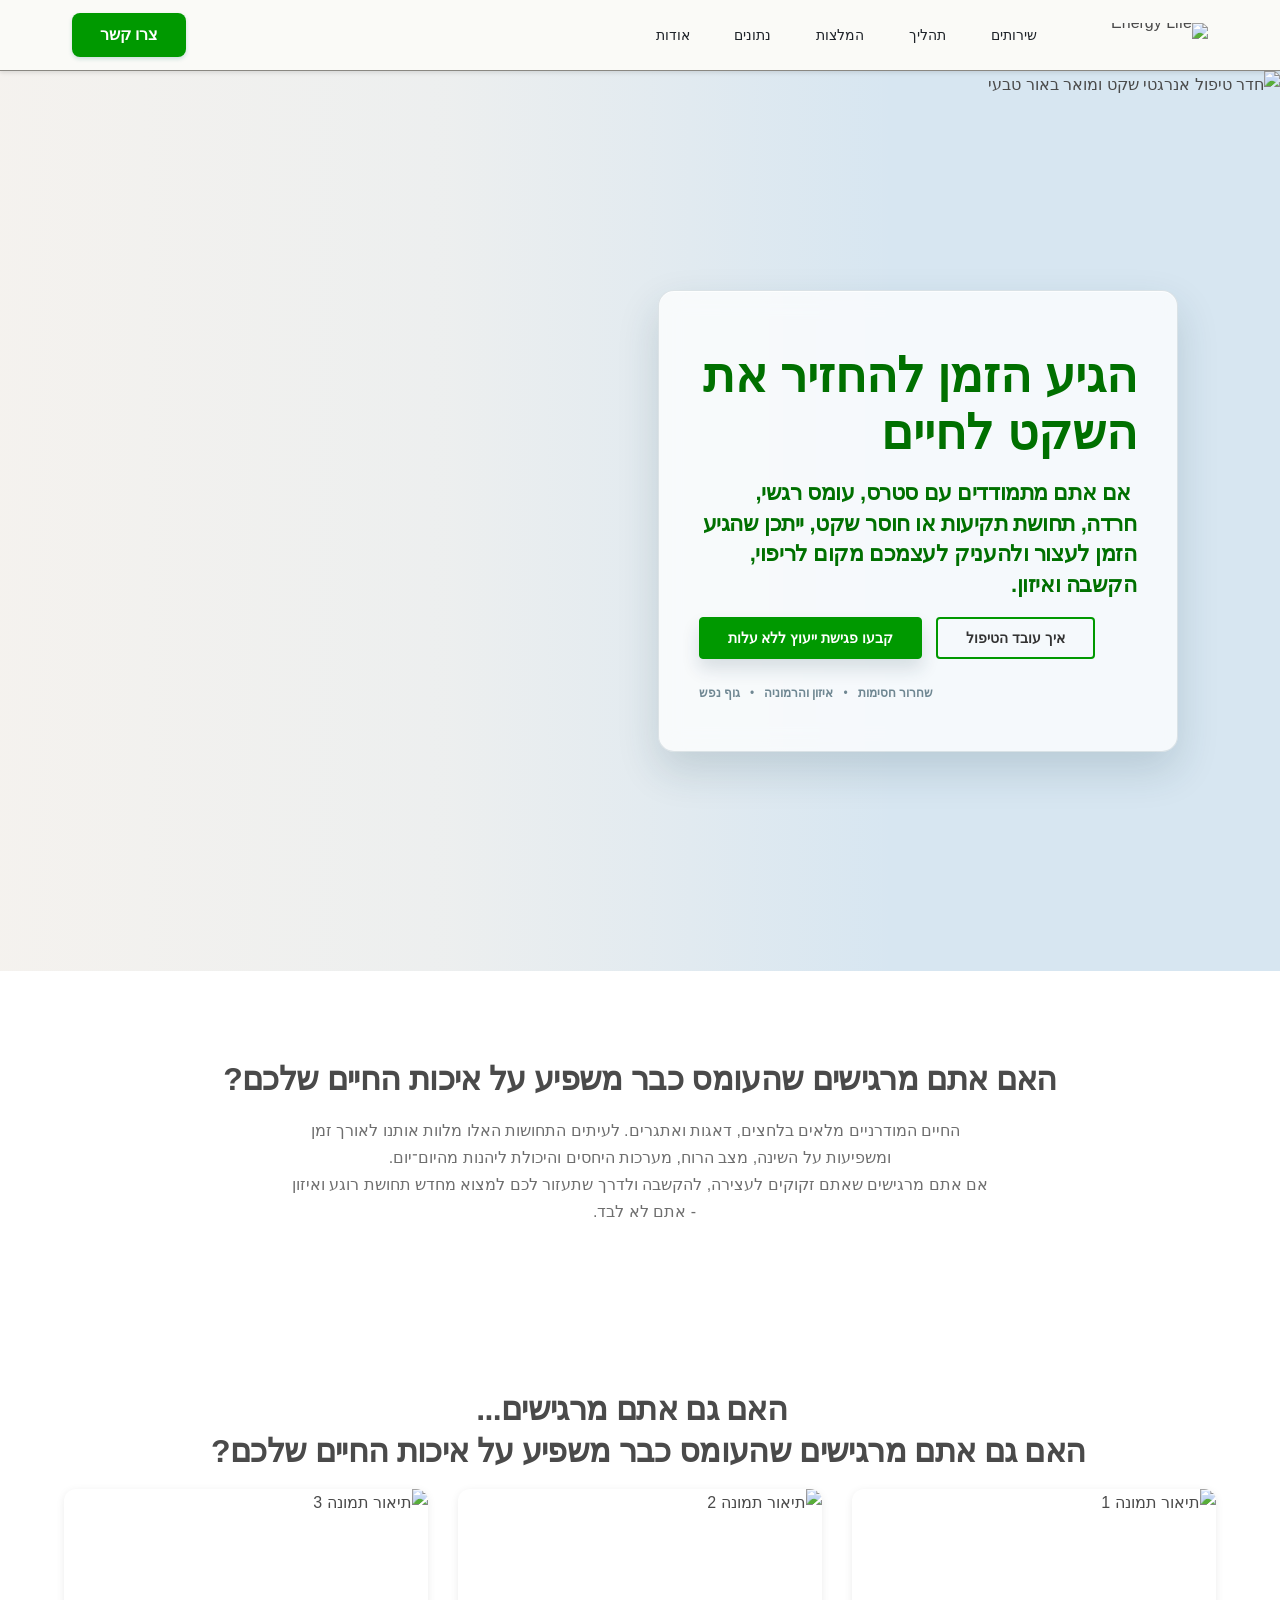
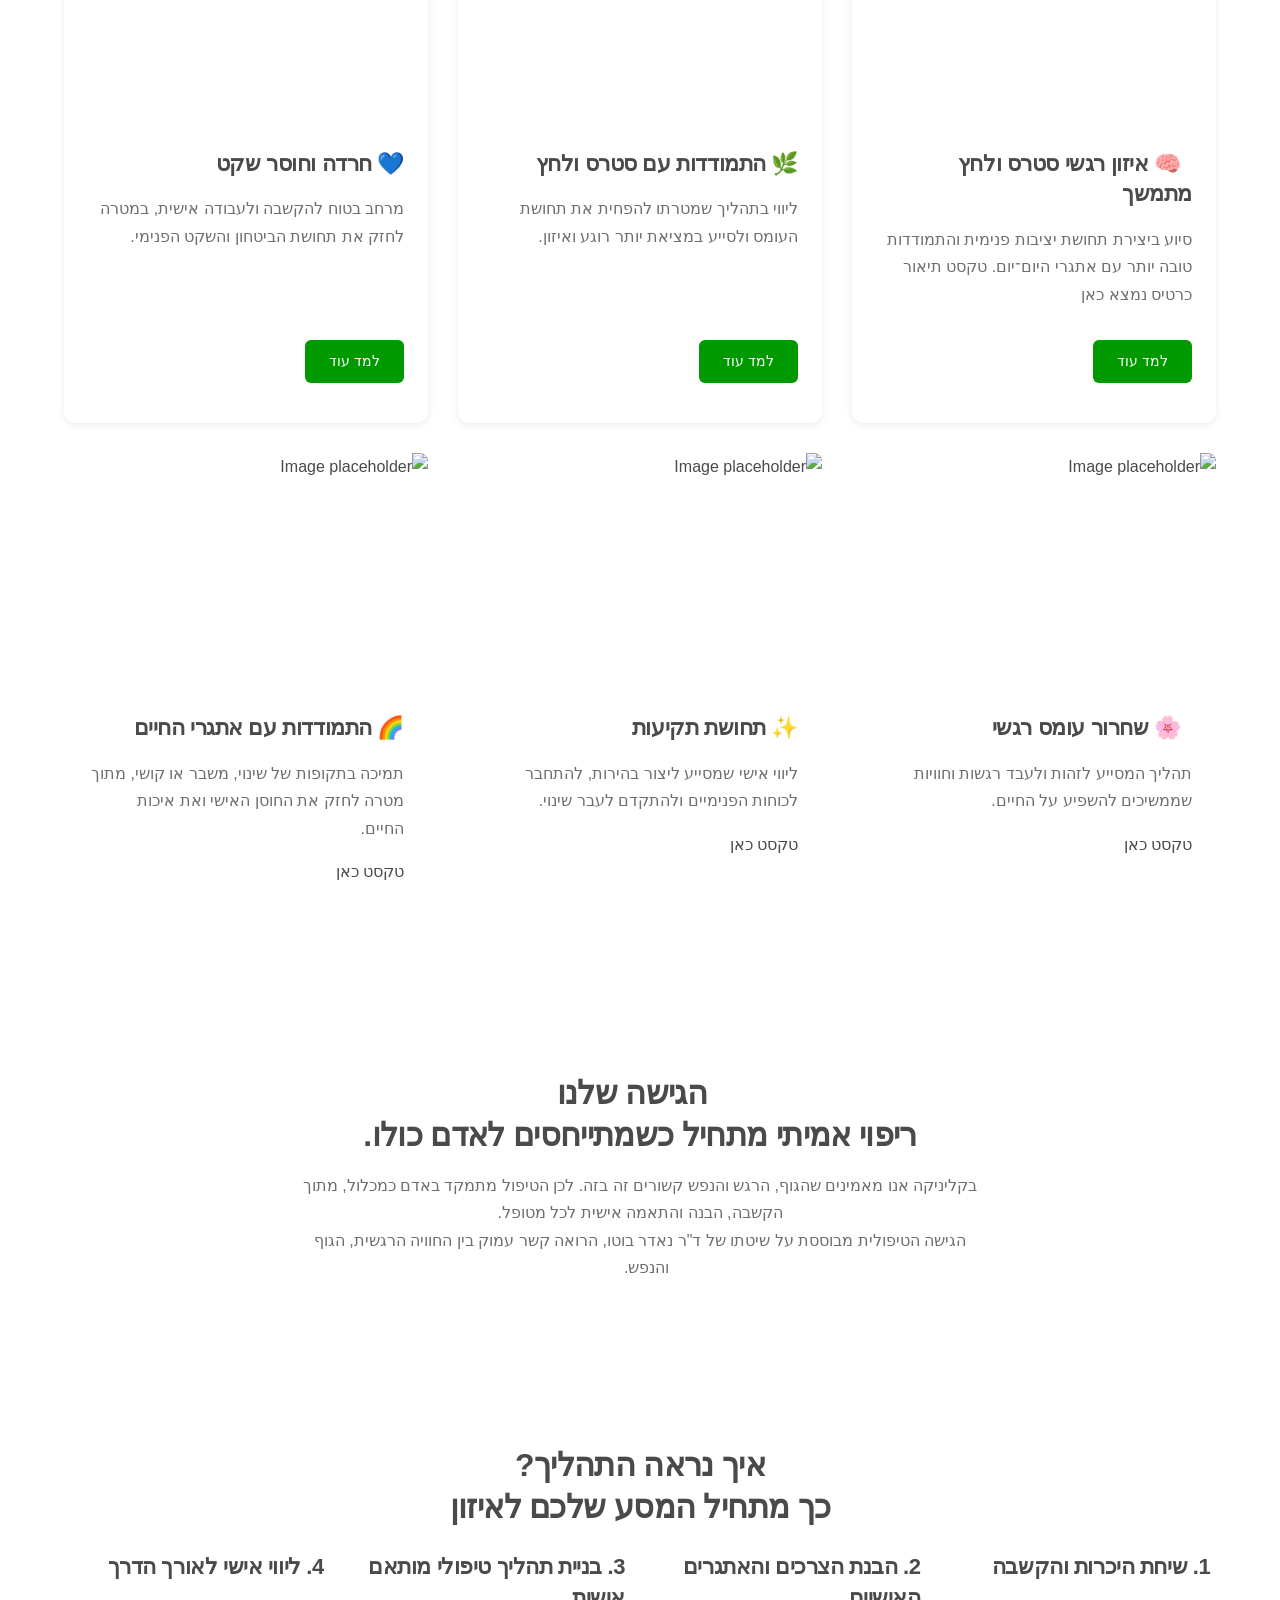
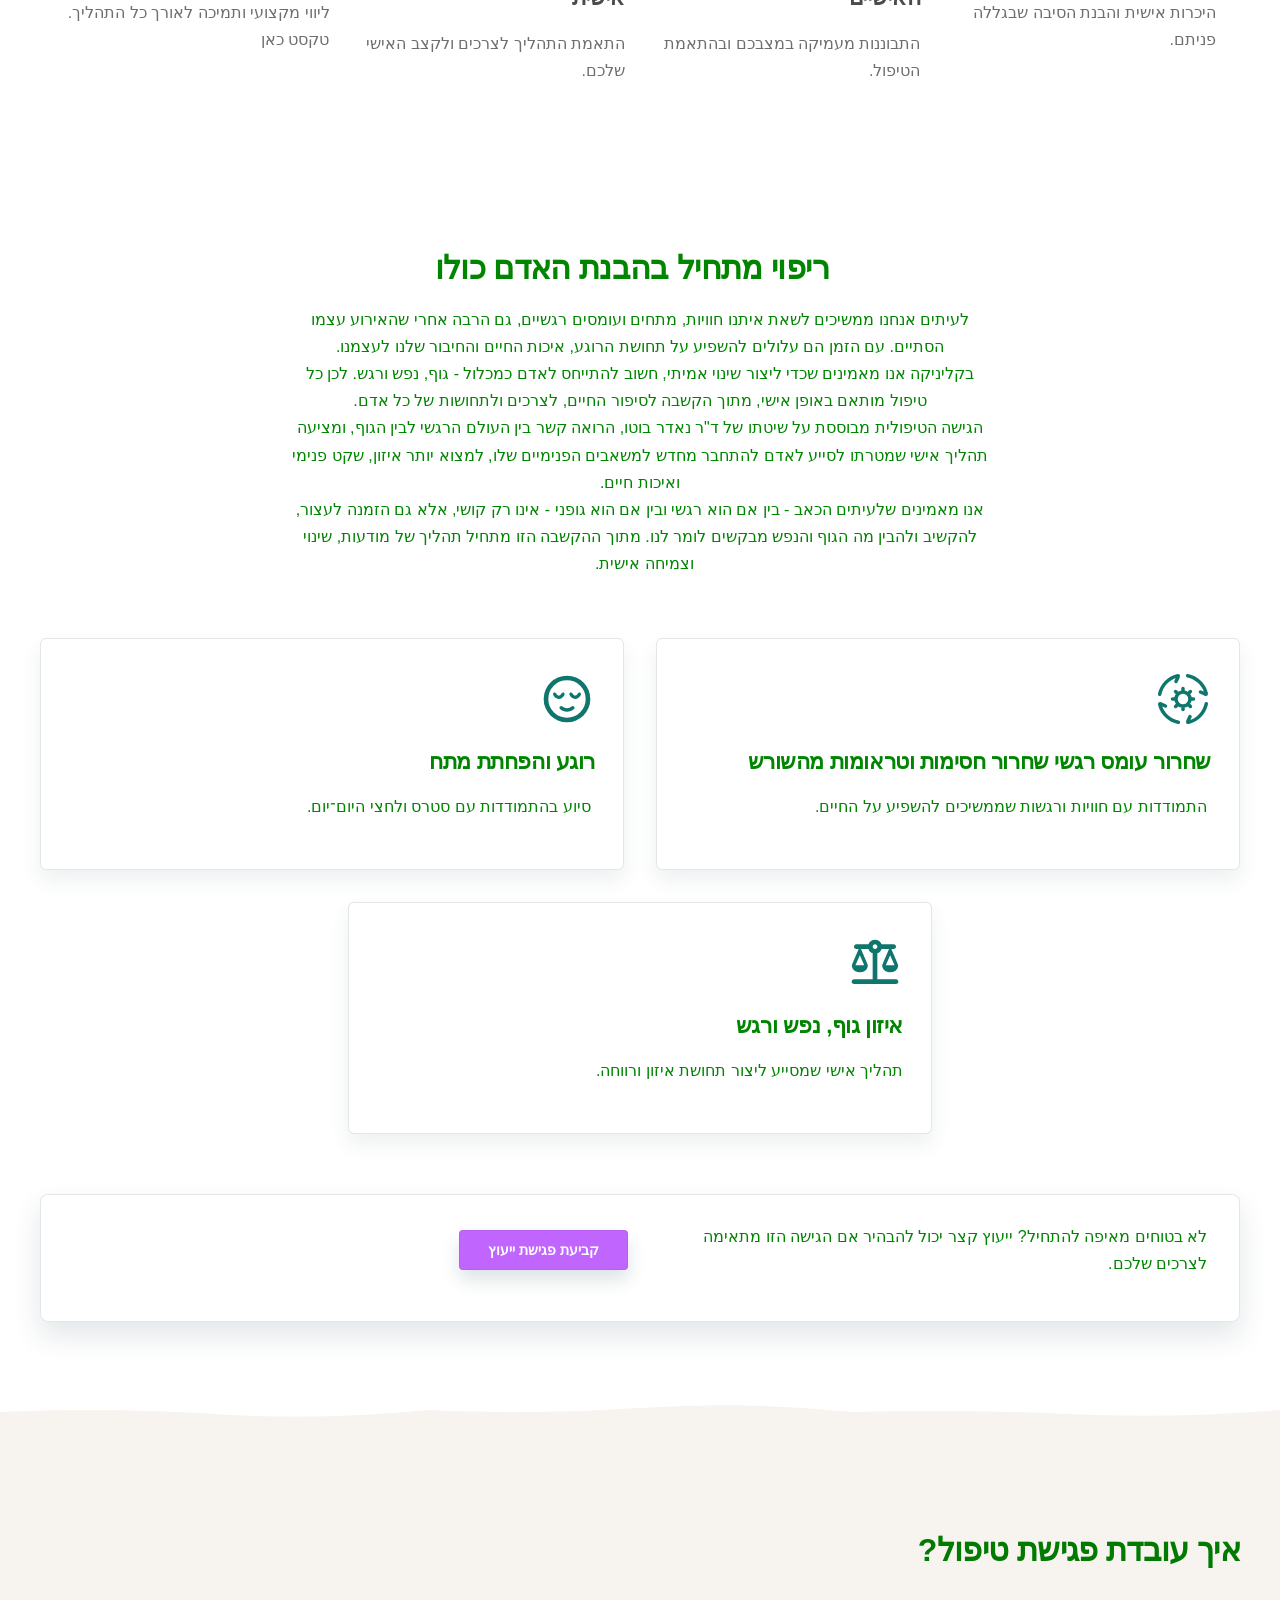
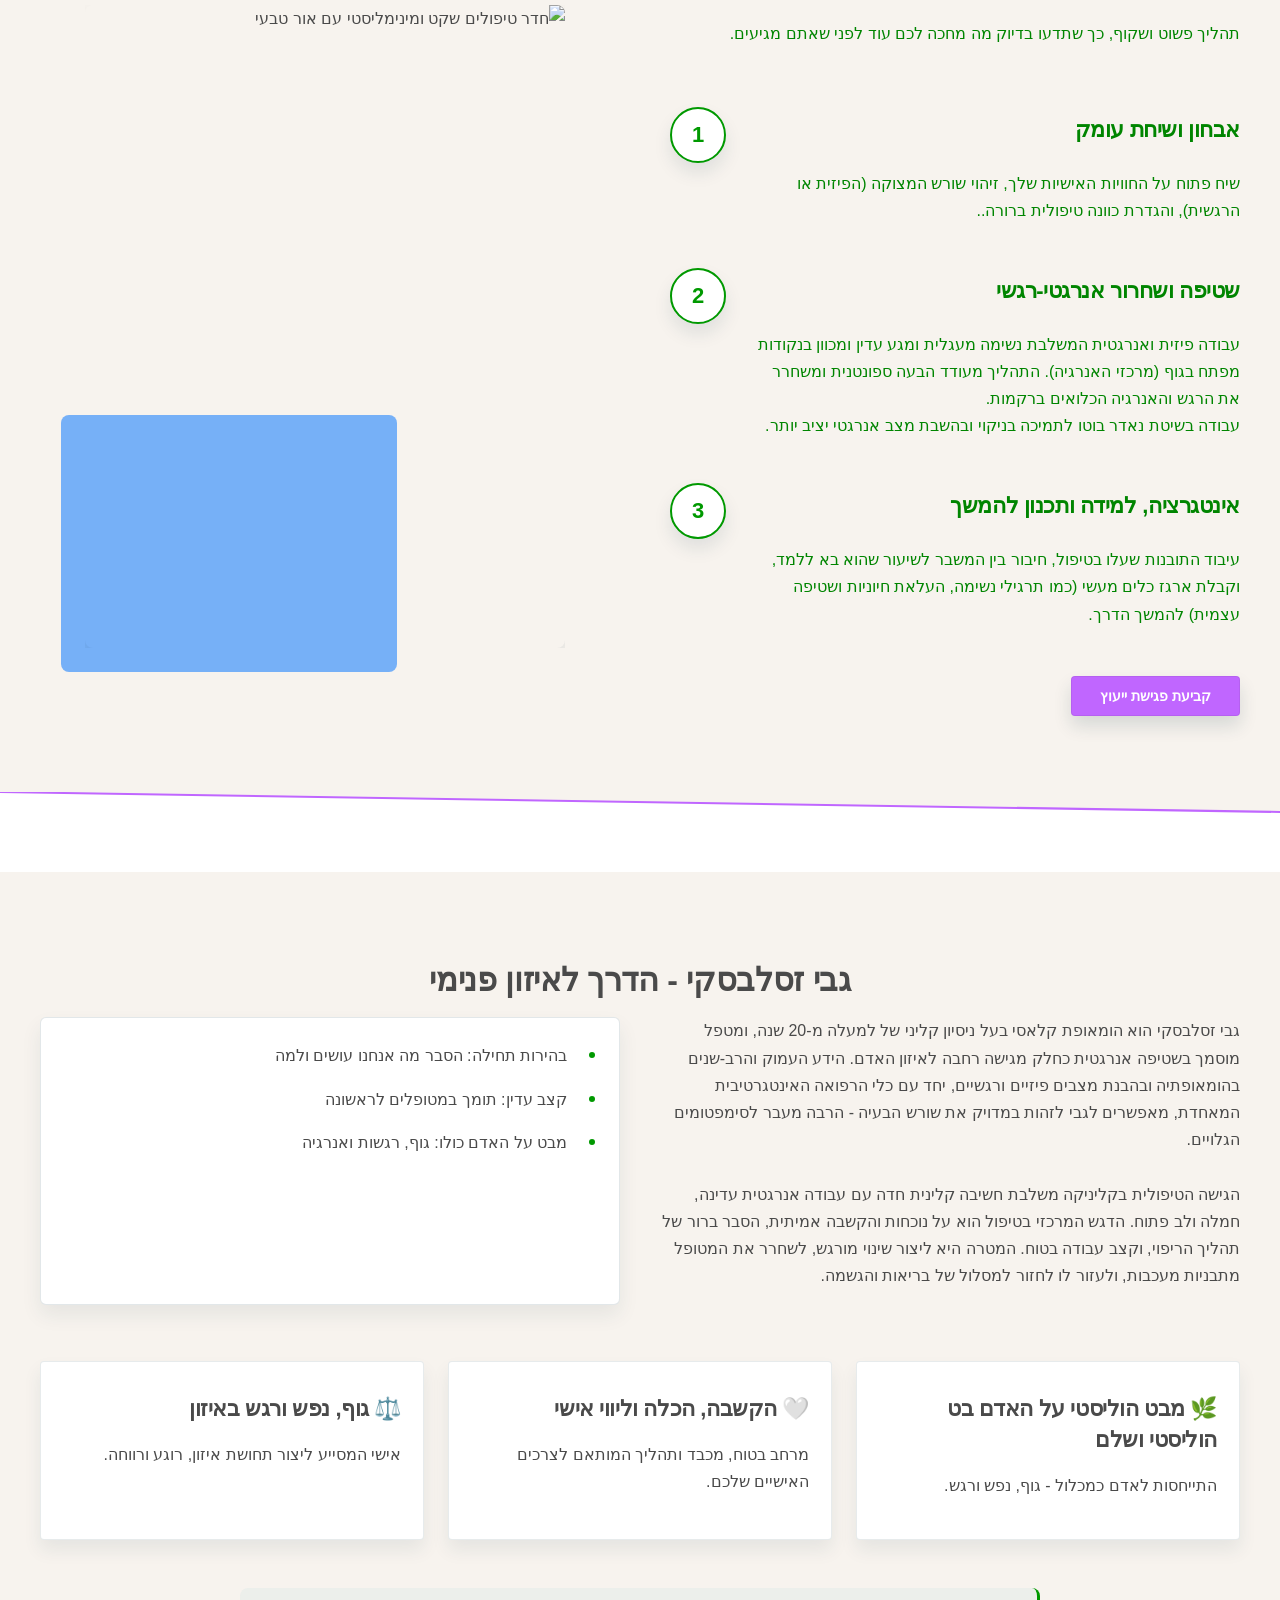
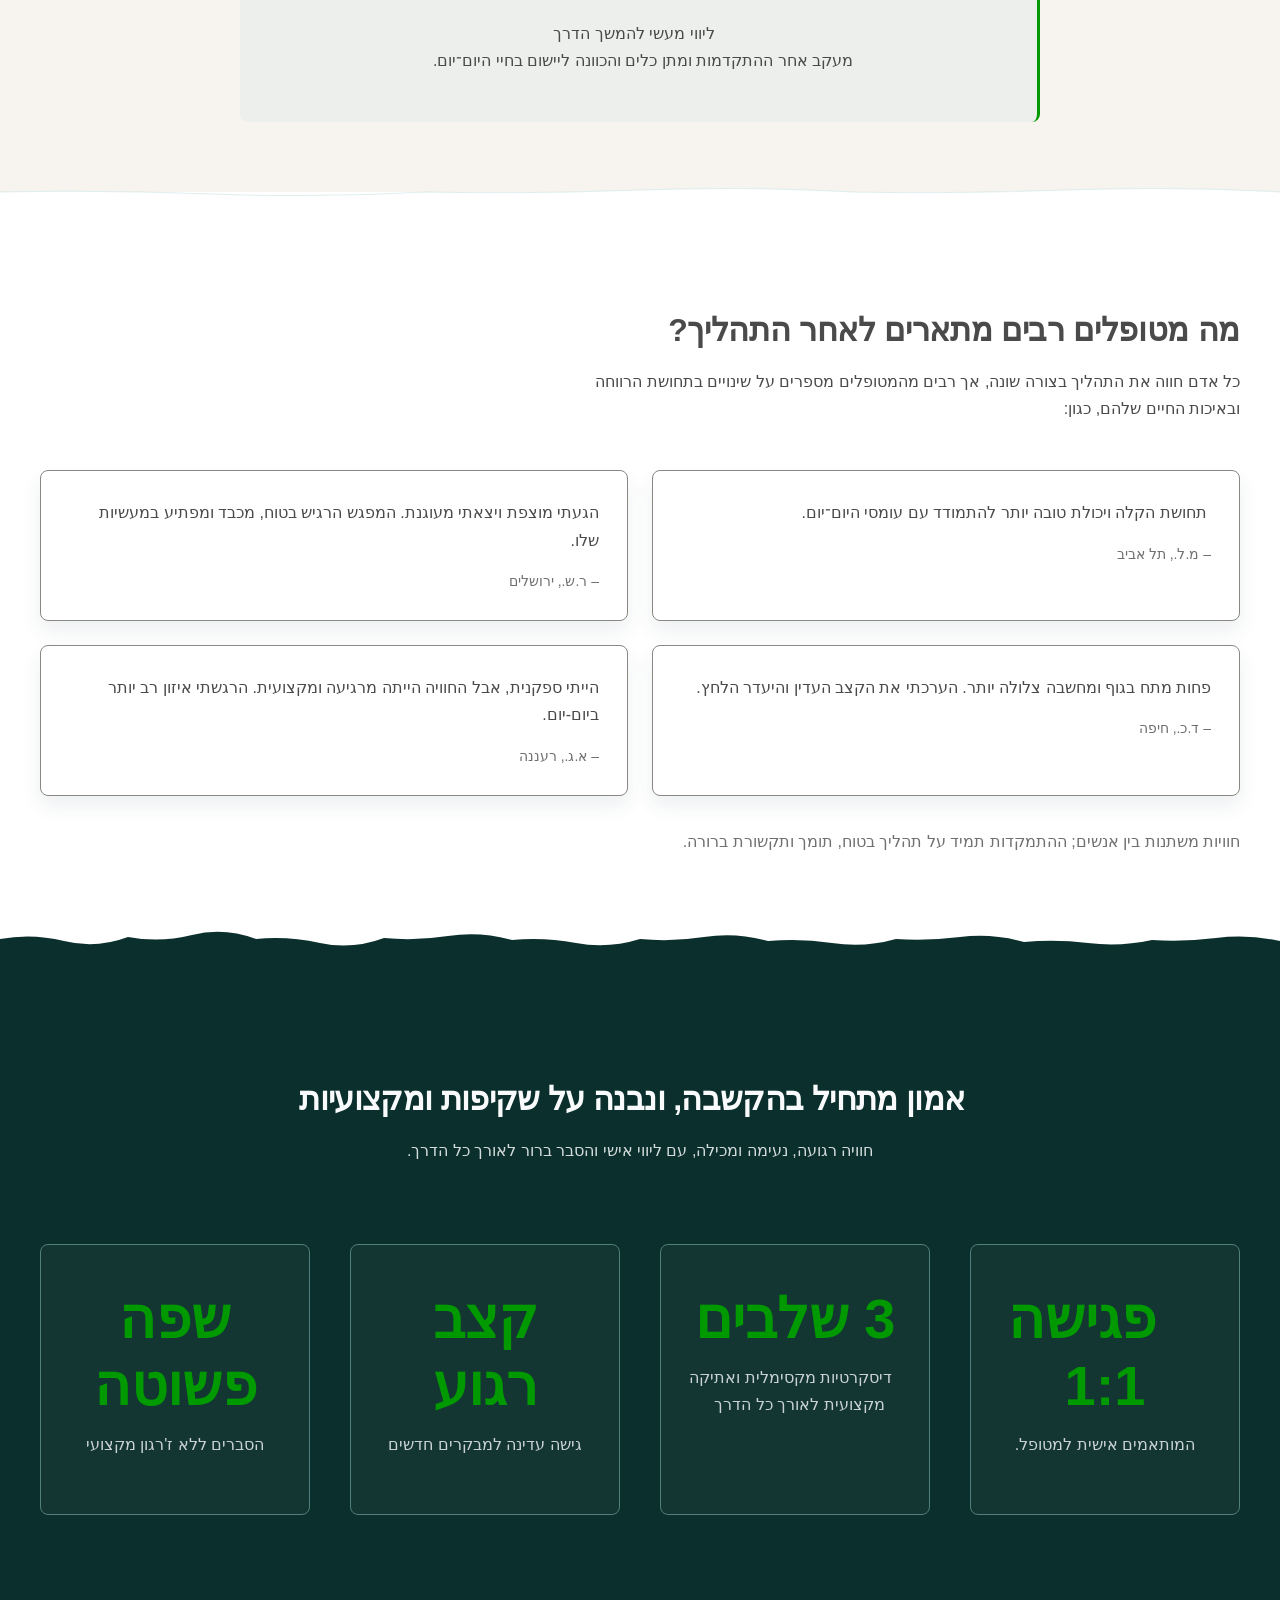
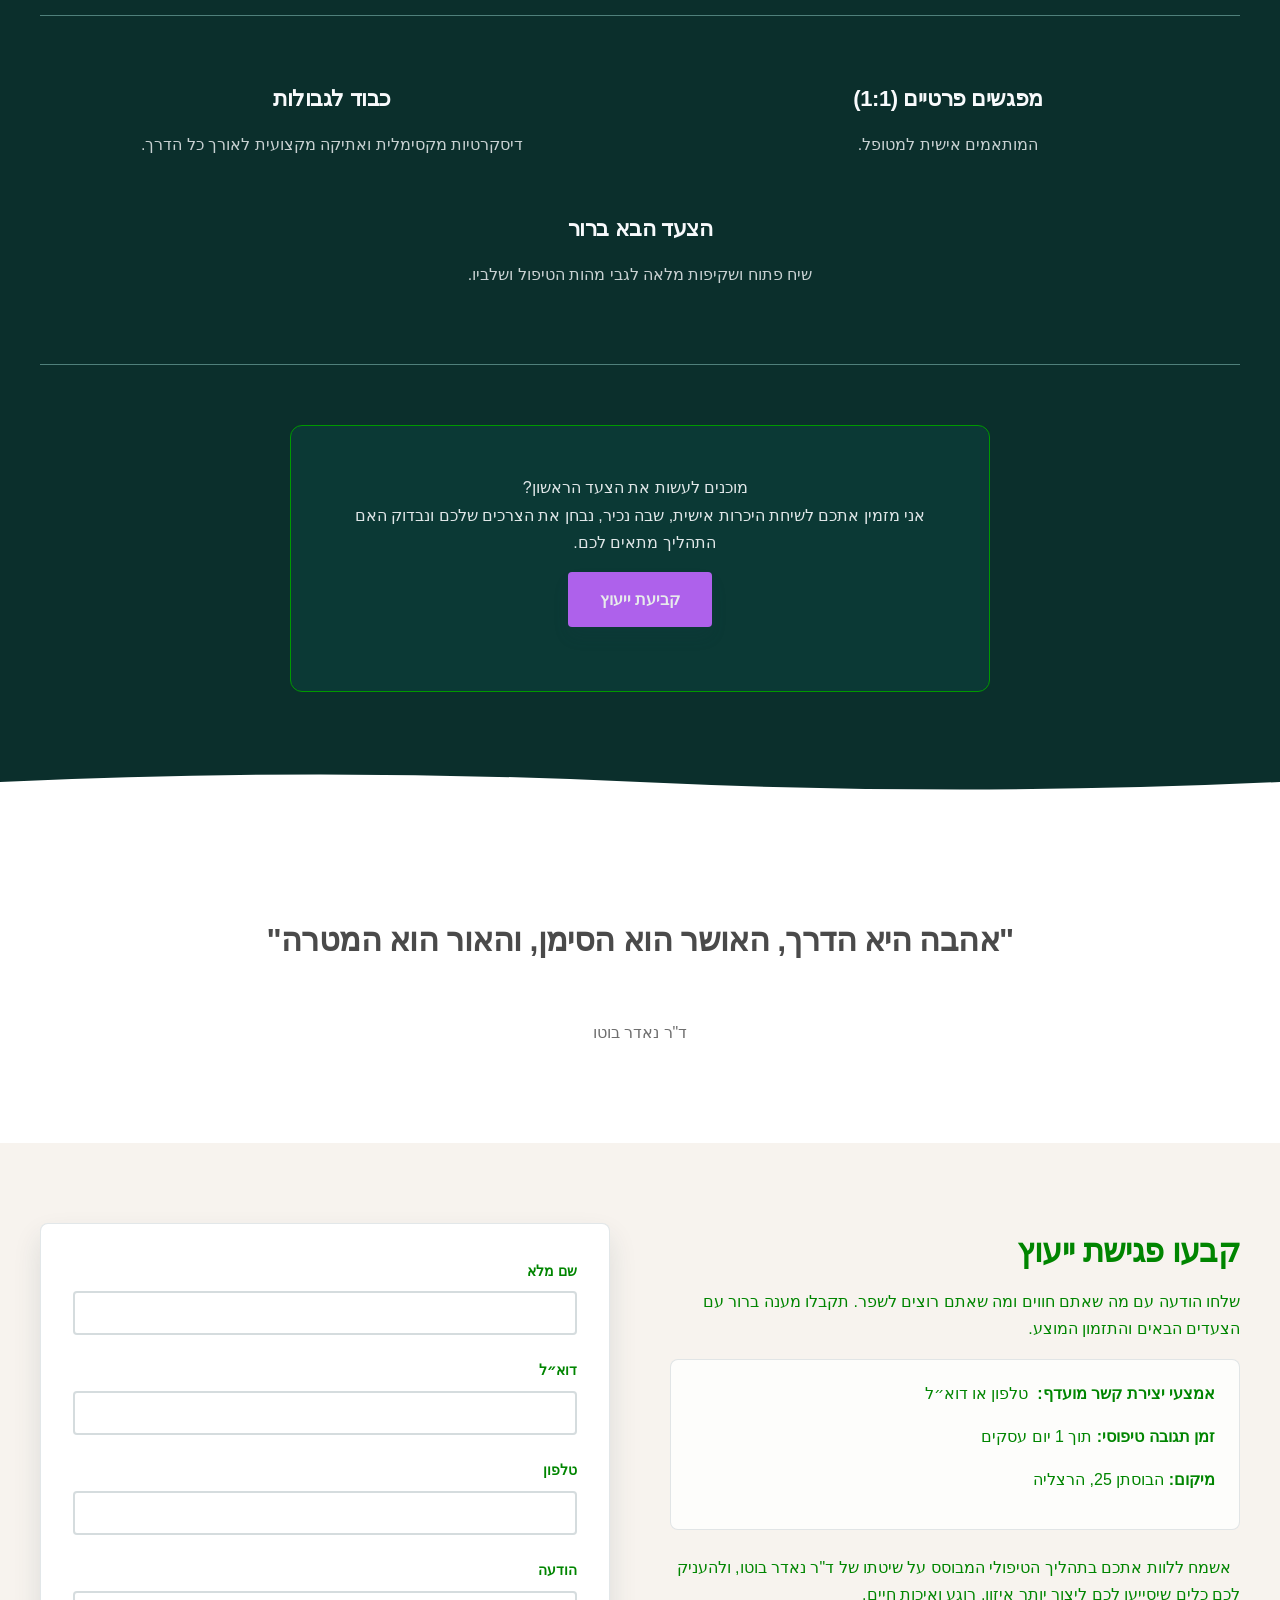
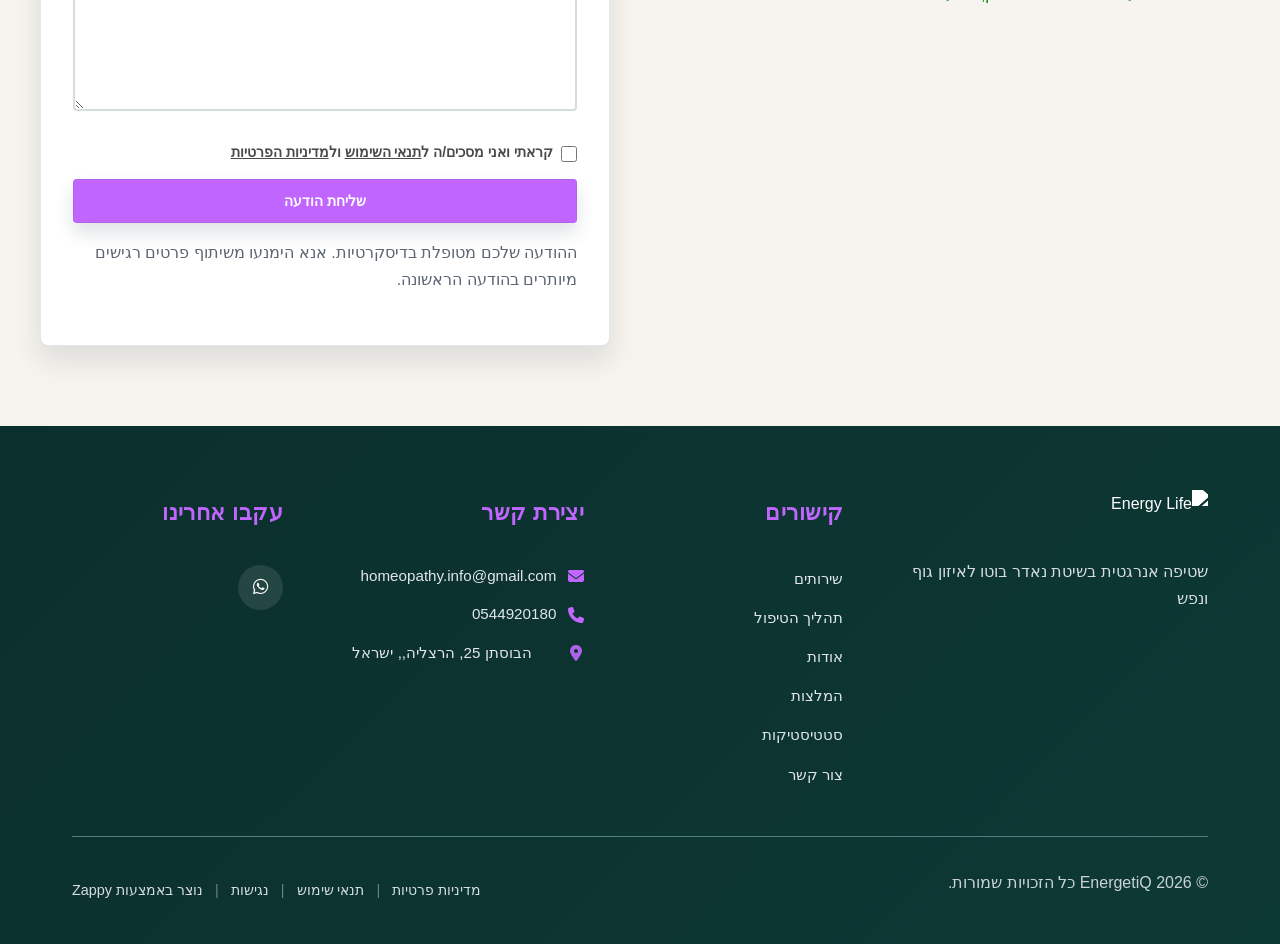
==== commit 95dc7c56: "Publish: Full site sync" ====
--- a/public/index.html
+++ b/public/index.html
@@ -1 +1 @@
-<!doctype html><html dir="rtl" lang="he"><head><meta charset="UTF-8"><meta content="width=device-width,initial-scale=1" name="viewport"><meta content="index, follow" name="robots"><title>שטיפה אנרגטית בשיטת נאדר בוטו לריפוי הגוף והנפש — זסלבסקי</title><meta content="גלו את כוח השטיפה האנרגטית בשיטת נאדר בוטו עם זסלבסקי. טיפול אנרגטי מקצועי להורדת לחץ, שחרור כאבים כרוניים וריפוי הוליסטי עמוק. התחילו את המסע שלכם לאיזון ובריאות." name="description"><meta content="שטיפה אנרגטית בשיטת נאדר בוטו, טיפול באנרגיה, טיפול אנרגטי לכאבים כרוניים, ריפוי אנרגטי להורדת לחץ ומתח, רפואה משלימה הוליסטית" name="keywords"><script>!function(){"use strict";var t="e0c50bb5-556e-44e9-b762-6fdb50b3577d",e="https://api.zappy5.com/api/analytics/track",a=18e5,n=2592e6,o=!0,i=!0,r=!0;var s=function(){var e="zappy_visitor_"+t,a=null;try{if(a=localStorage.getItem(e)){var o=JSON.parse(a),i=Date.now();if(i-o.created<n)return o.lastSeen=i,localStorage.setItem(e,JSON.stringify(o)),o.id}}catch(t){console.warn("Zappy Analytics: LocalStorage not available")}var r="zv_"+Date.now()+"_"+Math.random().toString(36).substr(2,9);try{localStorage.setItem(e,JSON.stringify({id:r,created:Date.now(),lastSeen:Date.now()}))}catch(t){}return r}(),c=function(){var e="zappy_session_"+t,n=null;try{if(n=sessionStorage.getItem(e)){var o=JSON.parse(n),i=Date.now();if(i-o.timestamp<a)return o.timestamp=i,sessionStorage.setItem(e,JSON.stringify(o)),o.id}}catch(t){console.warn("Zappy Analytics: SessionStorage not available")}var r="zs_"+Date.now()+"_"+Math.random().toString(36).substr(2,9);try{sessionStorage.setItem(e,JSON.stringify({id:r,timestamp:Date.now()}))}catch(t){}return r}();function l(a,n){n=n||{};var o={website_id:t,event_type:a,page_path:window.location.pathname,referrer:document.referrer||"direct",visitor_id:s,session_id:c,metadata:n};if(navigator.sendBeacon){var i=new Blob([JSON.stringify(o)],{type:"application/json"});navigator.sendBeacon(e,i)}else fetch(e,{method:"POST",headers:{"Content-Type":"application/json"},body:JSON.stringify(o),keepalive:!0}).catch(function(t){console.warn("Zappy Analytics: Failed to track event",t)})}o&&l("pageview",{title:document.title,url:window.location.href}),i&&document.addEventListener("click",function(t){var e=t.target;if("BUTTON"===e.tagName||e.closest("button")){var a="BUTTON"===e.tagName?e:e.closest("button");l("click",{element:"button",text:a.textContent.trim().substring(0,100),id:a.id||null,class:a.className||null})}else if("A"===e.tagName||e.closest("a")){var n="A"===e.tagName?e:e.closest("a");l("navigation",{element:"link",text:n.textContent.trim().substring(0,100),href:n.href,external:n.hostname!==window.location.hostname})}},!0),r&&document.addEventListener("submit",function(t){var e=t.target;l("form_submit",{form_id:e.id||null,form_name:e.name||null,form_action:e.action||null,form_method:e.method||"GET"})},!0);var d=Date.now();window.addEventListener("beforeunload",function(){l("page_unload",{time_on_page:Math.floor((Date.now()-d)/1e3),page_path:window.location.pathname})}),window.zappyAnalytics={track:l,getVisitorId:function(){return s},getSessionId:function(){return c}}}()</script><script>!function(){"use strict";if(!window.zappyFireMarketingEvent){var t={begin_checkout:"checkout_started",purchase:"checkout_complete",add_to_cart:"add_to_cart",view_product:"view_product"},e={whatsapp_click:{ga4:"contact",meta:"Contact",gtm:"whatsapp_click",ecom:!1},phone_click:{ga4:"contact",meta:"Contact",gtm:"phone_click",ecom:!1},contact_form_submitted:{ga4:"generate_lead",meta:"Lead",gtm:"contact_form_submitted",ecom:!1},checkout_started:{ga4:"begin_checkout",meta:"InitiateCheckout",gtm:"begin_checkout",ecom:!0},checkout_complete:{ga4:"purchase",meta:"Purchase",gtm:"purchase",ecom:!0},product_inquiry:{ga4:"generate_lead",meta:"Lead",gtm:"product_inquiry",ecom:!1},add_to_cart:{ga4:"add_to_cart",meta:"AddToCart",gtm:"add_to_cart",ecom:!0},view_product:{ga4:"view_item",meta:"ViewContent",gtm:"view_item",ecom:!0}};window.zappyFireMarketingEvent=function(r,o,u){try{u=u||{};var p=t[r]||r,d=e[p];if(!d)return;if((o=o||{}).pagePath||o.page_path||(o.pagePath=a()),"checkout_complete"===p){var l=String(o.orderId||o.order_id||o.transaction_id||"");if(l&&function(t){if(!t)return!1;try{return"1"===sessionStorage.getItem(i(t))}catch(t){return!1}}(l))return;l&&function(t){if(t)try{sessionStorage.setItem(i(t),"1")}catch(t){}}(l)}if(!u.skipFirstParty)try{window.zappyAnalytics&&"function"==typeof window.zappyAnalytics.track&&window.zappyAnalytics.track(p,o)}catch(t){}try{if(window.dataLayer=window.dataLayer||[],d.ecom){var _=c(p,o),m={};_.transaction_id&&(m.transaction_id=_.transaction_id),null!=_.value&&(m.value=_.value),_.currency&&(m.currency=_.currency),_.items&&(m.items=_.items),window.dataLayer.push({event:d.gtm,ecommerce:m}),"checkout_complete"!==p&&"checkout_started"!==p||window.dataLayer.push({event:p,ecommerce:m})}else{var s={event:d.gtm};for(var h in o)Object.prototype.hasOwnProperty.call(o,h)&&(s[h]=o[h]);window.dataLayer.push(s)}}catch(t){}try{"function"==typeof window.gtag&&window.gtag("event",d.ga4,c(p,o))}catch(t){}try{"function"==typeof window.fbq&&window.fbq("track",d.meta,function(t,e){for(var r=n(e=e||{}),a=parseFloat(null!=e.value?e.value:null!=e.total?e.total:0)||0,c=String(e.currency||"USD").toUpperCase(),i=[],o=0,u=0;u<r.length;u++)r[u].item_id&&i.push(r[u].item_id),o+=r[u].quantity||1;if("checkout_complete"===t)return{value:a,currency:c,content_ids:i.length?i:void 0,content_type:"product",num_items:o||void 0,order_id:String(e.order_id||e.orderId||e.transaction_id||e.orderNumber||"")||void 0};if("checkout_started"===t)return{value:a,currency:c,content_ids:i.length?i:void 0,content_type:"product",num_items:o||parseInt(null!=e.itemCount?e.itemCount:0,10)||void 0};if("add_to_cart"===t){var p=String(e.productId||e.product_id||i[0]||"");return{value:a||(r[0]?r[0].price*r[0].quantity:0),currency:c,content_ids:p?[p]:i.length?i:void 0,content_type:"product",content_name:e.productName||e.product_name||r[0]&&r[0].item_name,num_items:parseInt(null!=e.quantity?e.quantity:o||1,10)||1}}if("view_product"===t){var d=String(e.productId||e.product_id||i[0]||"");return{value:a||parseFloat(null!=e.price?e.price:0)||0,currency:c,content_ids:d?[d]:i.length?i:void 0,content_type:"product",content_name:e.productName||e.product_name||r[0]&&r[0].item_name}}return"whatsapp_click"===t||"phone_click"===t?{content_name:"whatsapp_click"===t?"WhatsApp":"Phone",content_category:"contact"}:"contact_form_submitted"===t||"product_inquiry"===t?{content_name:"product_inquiry"===t?"Product inquiry":"Contact form",content_category:e.productName||e.product_name||void 0}:e}(p,o))}catch(t){}}catch(t){}};var r=Object.create(null);document.addEventListener("click",function(t){try{var e=t.target;if(!e)return;var r=u(e,".whatsapp-float, a.whatsapp-float, [data-zappy-whatsapp]"),n=function(t){for(var e=t;e&&e!==document;){if("A"===e.tagName)return e;e=e.parentElement}return null}(e),c=n&&n.href||"";if(r||n&&function(t){if(!t)return!1;var e=String(t).toLowerCase();return-1!==e.indexOf("wa.me/")||-1!==e.indexOf("api.whatsapp.com")||-1!==e.indexOf("whatsapp.com/send")||0===e.indexOf("whatsapp:")}(c)){if(!o("wa:"+c)){var i=r?"float":"link";window.zappyFireMarketingEvent("whatsapp_click",{source:i,href:c||null,pagePath:a()})}return}var p=u(e,".phone-header-btn, .nav-phone-btn, .call-btn, [data-zappy-phone]"),d="";if(n&&n.href&&0===String(n.href).toLowerCase().indexOf("tel:")?d=n.href:p&&p.href&&0===String(p.href).toLowerCase().indexOf("tel:")&&(d=p.href),p||d){var l="";return d&&(l=String(d).replace(/^tel:/i,"").trim()),void(o("tel:"+(l||p&&p.id||"btn"))||window.zappyFireMarketingEvent("phone_click",{source:p?"button":"link",phone:l||null,href:d||null,pagePath:a()}))}}catch(t){}},!0)}function a(){try{if(window.ZAPPY_CONFIG&&window.ZAPPY_CONFIG.currentPagePath)return window.ZAPPY_CONFIG.currentPagePath}catch(t){}try{return window.location.pathname||"/"}catch(t){return"/"}}function n(t){var e=(t=t||{}).items||t.cartItems||t.cart_items||t.lineItems||[];Array.isArray(e)||(e=[]);for(var r=[],a=0;a<e.length;a++){var n=e[a];if(n&&"object"==typeof n){var c=String(n.item_id||n.productId||n.product_id||n.id||"").trim(),i=String(n.item_name||n.productName||n.product_name||n.name||"").trim(),o=parseFloat(null!=n.price?n.price:null!=n.unitPrice?n.unitPrice:0)||0,u=Math.max(1,parseInt(null!=n.quantity?n.quantity:null!=n.qty?n.qty:1,10)||1);(c||i)&&r.push({item_id:c||i,item_name:i||c,price:o,quantity:u})}}return r}function c(t,e){var r=n(e=e||{}),c=parseFloat(null!=e.value?e.value:null!=e.total?e.total:0)||0,i=String(e.currency||"USD").toUpperCase();if("checkout_complete"===t)return{transaction_id:String(e.transaction_id||e.orderId||e.order_id||e.orderNumber||"")||void 0,value:c,currency:i,items:r};if("checkout_started"===t)return{value:c,currency:i,items:r};if("add_to_cart"===t){var o=r.length?r:[{item_id:String(e.productId||e.product_id||""),item_name:String(e.productName||e.product_name||""),price:parseFloat(null!=e.value?e.value:null!=e.price?e.price:0)||0,quantity:parseInt(null!=e.quantity?e.quantity:1,10)||1}].filter(function(t){return t.item_id||t.item_name});return{value:c||(o[0]?o[0].price*o[0].quantity:0),currency:i,items:o}}if("view_product"===t){var u=r.length?r:[{item_id:String(e.productId||e.product_id||""),item_name:String(e.productName||e.product_name||""),price:parseFloat(null!=e.price?e.price:null!=e.value?e.value:0)||0,quantity:1}].filter(function(t){return t.item_id||t.item_name});return{currency:i,value:c||(u[0]?u[0].price:0),items:u}}return"whatsapp_click"===t||"phone_click"===t?{method:"whatsapp_click"===t?"whatsapp":"phone",page_path:e.pagePath||a()}:"contact_form_submitted"===t||"product_inquiry"===t?{page_path:e.pagePath||a()}:e}function i(t){return"zappy_purchase_fired_"+String(t||"")}function o(t){var e=Date.now();return!!(r[t]&&e-r[t]<800)||(r[t]=e,!1)}function u(t,e){return t&&t.closest?t.closest(e):null}}()</script><meta content="שטיפה אנרגטית בשיטת נאדר בוטו לריפוי הגוף והנפש — זסלבסקי" property="og:title"><meta content="גלו את כוח השטיפה האנרגטית בשיטת נאדר בוטו עם זסלבסקי. טיפול אנרגטי מקצועי להורדת לחץ, שחרור כאבים כרוניים וריפוי הוליסטי עמוק. התחילו את המסע שלכם לאיזון ובריאות." property="og:description"><meta content="summary_large_image" name="twitter:card"><meta content="שטיפה אנרגטית בשיטת נאדר בוטו לריפוי הגוף והנפש — זסלבסקי" name="twitter:title"><meta content="גלו את כוח השטיפה האנרגטית בשיטת נאדר בוטו עם זסלבסקי. טיפול אנרגטי מקצועי להורדת לחץ, שחרור כאבים כרוניים וריפוי הוליסטי עמוק. התחילו את המסע שלכם לאיזון ובריאות." name="twitter:description"><script type="application/ld+json">{"@context":"https://schema.org","@graph":[{"@type":"LocalBusiness","@id":"https://energy-life.org#organization","name":"Life Energy","url":"https://energy-life.org","description":"An energy healing practice specializing in the Nader Butto method of energetic cleansing. The practice focuses on holistic healing through energy work, representing a unique approach to alternative medicine and spiritual wellness.","address":{"@type":"PostalAddress","streetAddress":"הבוסתן 25, הרצליה, , הרצליה"},"contactPoint":[{"@type":"ContactPoint","contactType":"customer service","email":"homeopathy.info@gmail.com","telephone":"0544920180"}]},{"@type":"WebSite","@id":"https://energy-life.org#website","url":"https://energy-life.org","name":"Life Energy","publisher":{"@id":"https://energy-life.org#organization"}},{"@type":"ContactPage","@id":"https://energy-life.org#contactpage","url":"https://energy-life.org","name":"שטיפה אנרגטית בשיטת נאדר בוטו לריפוי הגוף והנפש — זסלבסקי","mainEntity":{"@id":"https://energy-life.org#organization"},"potentialAction":{"@type":"CommunicateAction","target":{"@type":"EntryPoint","urlTemplate":"https://energy-life.org/api/email/contact-form","actionPlatform":["http/method=POST"],"contentType":"application/json"},"instrument":[{"@type":"PropertyValue","name":"name","propertyID":"text","valueRequired":true},{"@type":"PropertyValue","name":"email","propertyID":"email","valueRequired":true},{"@type":"PropertyValue","name":"phone","propertyID":"tel","valueRequired":false},{"@type":"PropertyValue","name":"message","propertyID":"textarea","valueRequired":true},{"@type":"PropertyValue","name":"privacy_consent","propertyID":"checkbox","valueRequired":true}]}}]}</script><meta content="website" property="og:type"><meta content="he_IL" property="og:locale"><link href="/assets/favicon.ico" rel="icon" type="image/x-icon"><link href="/assets/favicon-16x16.png" rel="icon" type="image/png" sizes="16x16"><link href="/assets/favicon-32x32.png" rel="icon" type="image/png" sizes="32x32"><link href="/assets/favicon-48x48.png" rel="icon" type="image/png" sizes="48x48"><link href="/assets/favicon-192x192.png" rel="icon" type="image/png" sizes="192x192"><link href="/assets/favicon-512x512.png" rel="icon" type="image/png" sizes="512x512"><link href="/assets/apple-touch-icon.png" rel="apple-touch-icon"><link href="https://cdn.jsdelivr.net/npm/vanilla-cookieconsent@3/dist/cookieconsent.css" rel="stylesheet"><style id="zappy-critical-above-fold-css">html{box-sizing:border-box;-webkit-text-size-adjust:100%}*,::after,::before{box-sizing:inherit}body{margin:0;min-width:320px;overflow-x:clip}img,svg,video{max-width:100%;height:auto}main{display:block}.container{width:min(100% - 32px,1200px);margin-inline:auto}.navbar,header .navbar,header[role=banner],nav.navbar{position:relative;z-index:1000;width:100%}.nav-container,.navbar .container{display:flex;align-items:center;justify-content:space-between;min-height:64px}.logo,.logo-link img{display:block;width:35px;height:35px;object-fit:contain}#navMenu,.nav-menu{list-style:none;margin:0;padding:0}#navMenu a,.nav-menu a,.navbar .nav-links a,.navbar a{color:inherit;text-decoration:none}#navMenu .sub-menu,.nav-menu .sub-menu,.navbar .sub-menu{display:none}.fa,.fa-brands,.fa-regular,.fa-solid,.fab,.far,.fas{display:inline-block;min-width:1em;text-align:center}html:not(#zappy-noop) .navbar:has(.nav-ecommerce-icons)>.phone-header-btn,html:not(#zappy-noop)[data-zappy-site-type=ecommerce] .phone-header-btn{display:none!important;visibility:hidden!important;width:0!important;height:0!important;pointer-events:none!important}.zappy-preview-empty-store-cta{display:none!important;visibility:hidden!important;height:0!important;max-height:0!important;overflow:hidden!important;margin:0!important;padding:0!important;border:0!important;box-shadow:none!important}.zappy-catalog-menu{background:var(--surface-color,var(--surface,linear-gradient(135deg,#f8f9fa 0,#fff 100%)));border-bottom:1px solid var(--border-color,#e5e7eb);padding:0;position:sticky;top:0;z-index:90}.zappy-catalog-menu.rtl,.zappy-catalog-menu[dir=rtl]{direction:rtl}.zappy-catalog-menu.ltr,.zappy-catalog-menu[dir=ltr]{direction:ltr}.catalog-menu-container{max-width:1440px;margin:0 auto;display:flex;align-items:center;gap:8px;padding:10px 24px;overflow:visible}.catalog-menu-categories,.catalog-menu-list{display:flex;align-items:center;gap:4px;flex-wrap:wrap;margin:0;padding:0;list-style:none}.catalog-menu-item{display:inline-flex;align-items:center;padding:8px 16px;font-size:14px;font-weight:500;color:var(--text-color,var(--text,#374151));text-decoration:none;border-radius:20px;white-space:nowrap}.catalog-menu-all{background:var(--primary-color,var(--primary,#111));color:var(--text-light,#fff)!important}.catalog-menu-parent{position:relative;display:inline-flex;align-items:center}.catalog-menu-trigger{display:inline-flex;align-items:center;gap:6px}.catalog-menu-chevron{flex-shrink:0}.catalog-menu-parent>.sub-menu{display:none!important;visibility:hidden!important;opacity:0!important;pointer-events:none!important}.hero-section,.index-hero-section,section[class*=hero]{position:relative;overflow:hidden}.hero-section,.index-hero-section{min-height:560px}section[data-hero-type*=fullscreen]{min-height:100vh}.hero-bg-image,.hero-bg-wrapper,section[class*=hero] [class*=hero-bg]{position:absolute;inset:0;width:100%;height:100%}.hero-bg-image img,.hero-bg-wrapper img,section[class*=hero] [data-hero-bg],section[class*=hero] img[data-hero-background=true]{width:100%!important;height:100%!important;object-fit:cover!important;display:block}.hero-content,section[class*=hero] .container{position:relative;z-index:2}@media(max-width:768px){:root{--header-height:72px;--total-header-height:72px;--zappy-mobile-menu-top:72px}html[data-zappy-site-type=ecommerce] body{padding-top:var(--total-header-height,72px)}html[data-zappy-site-type=ecommerce] body>.navbar:not(.zappy-catalog-menu),html[data-zappy-site-type=ecommerce] body>nav.navbar{position:fixed!important;top:0;left:0;right:0;z-index:100000;width:100%;margin-bottom:0}.zappy-catalog-menu{position:fixed;top:var(--header-height,72px);left:0;right:0;z-index:99999}.nav-container,.navbar .container{min-height:60px}#navMenu,.nav-menu{max-width:100vw;overflow-x:hidden}.hero-section,.index-hero-section,section[class*=hero],section[data-hero-type*=fullscreen]{min-height:100svh}.hero-bg-image,.hero-bg-wrapper,.hero-scrim{min-height:100svh}}:root{--nav-bg:#FAFAF7}.navbar{background-color:#fafaf7!important}/* ZAPPY_ANNOUNCEMENT_HEADER_OFFSET_CSS_V3 */ :root{--zappy-header-stack-height:calc(var(--zappy-announcement-height, 40px) + var(--header-height, 72px))}body:has(.zappy-announcement-bar) .navbar:not(.zappy-catalog-menu):not(.mobile-search-panel),body:has(.zappy-announcement-bar) header.navbar,body:has(.zappy-announcement-bar) nav.navbar:not(.zappy-catalog-menu){top:var(--zappy-announcement-height,40px)!important}[data-zappy-content-align]{display:flex!important;flex-direction:column!important}[data-zappy-content-align^=top-]{justify-content:flex-start!important}[data-zappy-content-align^=center-],[data-zappy-content-align^=lower-],[data-zappy-content-align^=upper-]{justify-content:center!important}[data-zappy-content-align^=bottom-]{justify-content:flex-end!important}[data-zappy-content-align$="-left"],[data-zappy-content-align$="-mid-left"]{align-items:flex-start!important;text-align:start!important}[data-zappy-content-align$="-center"]{align-items:center!important;text-align:center!important}[data-zappy-content-align$="-mid-right"],[data-zappy-content-align$="-right"]{align-items:flex-end!important;text-align:end!important}[data-zappy-content-align] [data-zappy-align-target]{margin-left:auto;margin-right:auto}[data-zappy-content-align$="-center"] [data-zappy-align-target],[data-zappy-content-align$="-center"] [data-zappy-align-target]>*{text-align:center!important}</style><link href="/styles.css" rel="stylesheet"><script>window.ZAPPY_WEBSITE_ID="e0c50bb5-556e-44e9-b762-6fdb50b3577d",window.ZAPPY_API_BASE="https://api.zappy5.com"</script><link href="/assets/site-index-hero-bg-1784841436160-vl79r1.webp?v=1784841438660" rel="preload" as="image" fetchpriority="high"><style id="zappy-dropdown-submenu-styles">#navMenu li:has(.sub-menu),.nav-menu li:has(.sub-menu),.navbar li:has(.sub-menu),nav li:has(.sub-menu){position:relative}#navMenu .sub-menu,.nav-menu .sub-menu,.navbar .sub-menu,nav .sub-menu{display:block!important;position:absolute!important;top:100%;left:0;min-width:220px;border-radius:8px;box-shadow:0 8px 25px rgba(0,0,0,.15);padding:8px 0;opacity:0;visibility:hidden;transform:translateY(10px);transition:all .3s ease;z-index:1000;list-style:none;pointer-events:none}#navMenu li:hover>.sub-menu,.nav-menu li:hover>.sub-menu,.navbar li:hover>.sub-menu,nav li:hover>.sub-menu{opacity:1!important;visibility:visible!important;transform:translateY(0)!important;pointer-events:auto!important}.sub-menu li{list-style:none;margin:0;padding:0}.sub-menu a{display:block!important;padding:10px 16px!important;color:var(--text-dark,#333)!important;font-weight:500;text-decoration:none;white-space:nowrap;transition:background-color .2s}.sub-menu .zappy-nav-child>a{padding-left:28px!important;font-size:.9em!important;opacity:.85!important}[dir=rtl] .sub-menu .zappy-nav-child>a,html[lang=ar] .sub-menu .zappy-nav-child>a,html[lang=he] .sub-menu .zappy-nav-child>a{padding-left:10px!important;padding-right:28px!important}.sub-menu .zappy-nav-parent>a{font-weight:600!important}.sub-menu a:hover{background-color:#f5f5f5}[dir=rtl] .nav-menu .sub-menu,[dir=rtl] .navbar .sub-menu,[dir=rtl] nav .sub-menu,html[lang=ar] .nav-menu .sub-menu,html[lang=ar] .navbar .sub-menu,html[lang=ar] nav .sub-menu,html[lang=he] .nav-menu .sub-menu,html[lang=he] .navbar .sub-menu,html[lang=he] nav .sub-menu{left:auto!important;right:0!important}.sub-menu:empty,.sub-menu:not(:has(li)):not(:has(> a)),.sub-menu:not(:has(li:not(.zappy-hidden-menu-item))):not(:has(> a)){display:none!important;opacity:0!important;visibility:hidden!important;pointer-events:none!important}li:has(.menu-group-title):hover>.sub-menu{opacity:1!important;visibility:visible!important;transform:translateY(0)!important;pointer-events:auto!important}#navMenu>li>.menu-group-title,.nav-menu>li>.menu-group-title{display:inline-block;padding:.5rem 1rem;cursor:default;user-select:none}@media (max-width:768px){#navMenu .sub-menu,.nav-menu .sub-menu,.navbar .sub-menu,nav .sub-menu{position:static!important;transform:none!important;box-shadow:none!important;background:0 0!important;max-height:0;overflow:hidden;opacity:0;visibility:hidden;transition:max-height .3s ease,opacity .3s ease;padding:0!important;border-radius:0!important}#navMenu .sub-menu.mobile-expanded,.nav-menu .sub-menu.mobile-expanded,.navbar .sub-menu.mobile-expanded{max-height:none!important;overflow-y:visible!important;opacity:1!important;visibility:visible!important;padding:8px 0 8px 16px!important}[dir=rtl] .sub-menu.mobile-expanded,html[lang=he] .sub-menu.mobile-expanded{padding:8px 16px 8px 0!important}#navMenu li:hover>.sub-menu,.nav-menu li:hover>.sub-menu,.navbar li:hover>.sub-menu,nav li:hover>.sub-menu{opacity:0;visibility:hidden;pointer-events:none}#navMenu li>.sub-menu.mobile-expanded,.nav-menu li>.sub-menu.mobile-expanded,.navbar li>.sub-menu.mobile-expanded,nav li>.sub-menu.mobile-expanded{opacity:1!important;visibility:visible!important;pointer-events:auto!important}#navMenu li:has(.sub-menu),.nav-menu li:has(.sub-menu),.navbar li:has(.sub-menu),nav li:has(.sub-menu){display:flex!important;flex-wrap:wrap!important;align-items:center!important;position:relative!important;min-height:44px!important}#navMenu li:has(.sub-menu)>a,.nav-menu li:has(.sub-menu)>a,.navbar li:has(.sub-menu)>a,nav li:has(.sub-menu)>a{flex:1!important;min-width:0!important}#navMenu li:has(.sub-menu)>.menu-group-title,.nav-menu li:has(.sub-menu)>.menu-group-title,.navbar li:has(.sub-menu)>.menu-group-title,nav li:has(.sub-menu)>.menu-group-title{flex:1!important;min-width:0!important;display:flex!important;align-items:center!important;padding:12px 16px!important;min-height:44px!important;line-height:1.4!important;font-weight:600!important;box-sizing:border-box!important}#navMenu li:has(.sub-menu)>.sub-menu,.nav-menu li:has(.sub-menu)>.sub-menu,.navbar li:has(.sub-menu)>.sub-menu,nav li:has(.sub-menu)>.sub-menu{flex-basis:100%!important;width:100%!important}#navMenu li:has(.sub-menu)>a [class*=arrow],#navMenu li:has(.sub-menu)>a [class*=chevron],.nav-menu li:has(.sub-menu)>a .fa-angle-down,.nav-menu li:has(.sub-menu)>a .fa-chevron-down,.nav-menu li:has(.sub-menu)>a [class*=arrow],.nav-menu li:has(.sub-menu)>a [class*=chevron],nav li:has(.sub-menu)>a [class*=arrow],nav li:has(.sub-menu)>a [class*=chevron]{display:none!important;visibility:hidden!important}.mobile-submenu-toggle{display:flex!important;align-items:center!important;justify-content:center!important;width:44px!important;height:auto!important;background:0 0!important;border:none!important;cursor:pointer!important;color:var(--text-dark)!important;position:static!important;flex-shrink:0!important;align-self:stretch!important;z-index:2!important;padding:0!important;margin:0!important}.mobile-submenu-toggle::after{content:''!important;width:0!important;height:0!important;border-left:6px solid transparent!important;border-right:6px solid transparent!important;border-top:7px solid currentColor!important;transition:transform .3s ease!important}.mobile-submenu-toggle.expanded::after{transform:rotate(180deg)!important}.sub-menu a{padding:10px 0!important;display:block!important;color:var(--text-dark)!important;white-space:normal!important}.sub-menu .zappy-nav-child>a{padding-left:28px!important;font-size:.9em!important;opacity:.85!important}[dir=rtl] .sub-menu .zappy-nav-child>a,html[lang=ar] .sub-menu .zappy-nav-child>a,html[lang=he] .sub-menu .zappy-nav-child>a{padding-left:0!important;padding-right:28px!important}.sub-menu .zappy-nav-parent>a{font-weight:600!important}#navMenu.active,.nav-menu.active{max-width:100vw!important;overflow-x:hidden!important;box-sizing:border-box!important}.navbar .sub-menu li a,.zappy-products-dropdown .sub-menu a,nav.navbar .sub-menu li a{color:var(--text-dark)!important}}@media (min-width:769px){.mobile-submenu-toggle{display:none!important}}</style><style id="zappy-widget-visibility">html[dir=rtl] .whatsapp-float{right:20px!important;left:auto!important}html:not([dir]) .whatsapp-float,html[dir=ltr] .whatsapp-float{left:20px!important;right:auto!important}html[dir=rtl] #mic-access-tool-general-button,html[dir=rtl] #mic-init-access-tool #mic-access-tool-general-button,html[dir=rtl] #mic-init-access-tool .mic-access-tool-general-button,html[dir=rtl] ._access-icon,html[dir=rtl] .mic-access-tool-general-button{left:20px!important;right:auto!important}html:not([dir]) #mic-access-tool-general-button,html:not([dir]) #mic-init-access-tool #mic-access-tool-general-button,html:not([dir]) #mic-init-access-tool .mic-access-tool-general-button,html:not([dir]) ._access-icon,html:not([dir]) .mic-access-tool-general-button,html[dir=ltr] #mic-access-tool-general-button,html[dir=ltr] #mic-init-access-tool #mic-access-tool-general-button,html[dir=ltr] #mic-init-access-tool .mic-access-tool-general-button,html[dir=ltr] ._access-icon,html[dir=ltr] .mic-access-tool-general-button{right:20px!important;left:auto!important}@media (max-width:768px){.whatsapp-float{display:flex!important}}@media (min-width:769px){.whatsapp-float{display:flex!important}}@media (max-width:768px){#mic-access-tool-box,#mic-access-tool-general-button,#mic-init-access-tool #mic-access-tool-box,#mic-init-access-tool #mic-access-tool-general-button,#mic-init-access-tool .mic-access-tool-general-button,._access-icon,._access-menu,.mic-access-tool-box,.mic-access-tool-general-button,div[id*=mic-access-tool-box]{display:none!important;visibility:hidden!important;opacity:0!important;pointer-events:none!important}}@media (min-width:769px){#mic-access-tool-box,#mic-access-tool-general-button,#mic-init-access-tool #mic-access-tool-box,#mic-init-access-tool #mic-access-tool-general-button,#mic-init-access-tool .mic-access-tool-general-button,._access-icon,._access-menu,.mic-access-tool-box,.mic-access-tool-general-button,div[id*=mic-access-tool-box]{display:none!important;visibility:hidden!important;opacity:0!important;pointer-events:none!important}}</style></head><body><nav class="navbar" dir="rtl"><button class="mobile-toggle" aria-label="תפריט" id="mobileToggle"><svg viewBox="0 0 24 24" height="24" width="24" class="hamburger-icon" style="display:block !important" fill="none"><path d="M3 12h18M3 6h18M3 18h18" stroke="currentColor" stroke-width="2" stroke-linecap="round"></path></svg> <svg viewBox="0 0 24 24" height="24" width="24" class="close-icon" style="display:none !important" fill="none"><path d="M18 6L6 18M6 6l12 12" stroke="currentColor" stroke-width="2" stroke-linecap="round"></path></svg></button> <button class="phone-header-btn" aria-label="התקשר" data-phone="0544920180"><svg viewBox="0 0 24 24" height="20" width="20" fill="currentColor"><path d="M22 16.92v3a2 2 0 0 1-2.18 2 19.79 19.79 0 0 1-8.63-3.07 19.5 19.5 0 0 1-6-6 19.79 19.79 0 0 1-3.07-8.67A2 2 0 0 1 4.11 2h3a2 2 0 0 1 2 1.72 12.84 12.84 0 0 0 .7 2.81 2 2 0 0 1-.45 2.11L8.09 9.91a16 16 0 0 0 6 6l1.27-1.27a2 2 0 0 1 2.11-.45 12.84 12.84 0 0 0 2.81.7A2 2 0 0 1 22 16.92z"></path></svg></button><div class="nav-container"><div class="nav-right-group"><div class="nav-brand"><a href="/" class="logo-link"><img alt="Energy Life" data-context="business logo" data-placeholder="logo" decoding="async" src="/assets/life-energy-logo-1774344268269-vzs7u6.webp?v=1774344268658-1qvnw0" class="logo" height="40" width="160"></a></div><ul class="nav-menu" id="navMenu"><li><a href="#services">שירותים</a></li><li><a href="#process">תהליך</a></li><li><a href="#testimonials">המלצות</a></li><li><a href="#stats">נתונים</a></li><li><a href="#about">אודות</a></li></ul></div><div class="nav-cta-container"><li class="nav-cta-item"><a href="#contact" class="nav-cta-btn">צרו קשר</a></li></div></div></nav><script>window.addEventListener("load",function(){const e=document.querySelector(".navbar, nav, header");if(!e)return void console.log("[Navbar] Navbar element not found");let t=document.getElementById("mobileToggle")||document.querySelector(".mobile-toggle")||document.querySelector(".hamburger")||document.querySelector(".hamburger-menu")||document.querySelector(".menu-toggle")||document.querySelector(".burger-menu")||document.querySelector('[aria-label="Menu"]')||document.querySelector('[aria-label="תפריט"]');const o=document.querySelector(".phone-header-btn"),n=window.getComputedStyle(e);let r=n.backgroundColor;if(console.log("[Navbar] Initial navbar background:",r),"transparent"===r||"rgba(0, 0, 0, 0)"===r||r.startsWith("rgba")&&r.includes(", 0)")){const e=n.backgroundImage;if(e&&"none"!==e)console.log("[Navbar] Navbar has background image/gradient, using dark text"),r="rgb(240, 240, 240)";else{const e=window.getComputedStyle(document.body).backgroundColor;console.log("[Navbar] Navbar transparent, using body background:",e),r=e}}const i=r.match(/\d+/g);if(i&&i.length>=3){const e=(.299*parseInt(i[0])+.587*parseInt(i[1])+.114*parseInt(i[2]))/255;console.log("[Navbar] Mobile button colors preserved from Claude CSS (luminance:",e.toFixed(2)+")");const n=document.createElement("style");n.id="zappy-mobile-nav-fix";document.documentElement.lang;document.documentElement.dir,n.textContent='\n        /* Hide mobile buttons on desktop, show only on mobile */\n        @media (min-width: 769px) {\n          .mobile-toggle,\n          .phone-header-btn {\n            display: none !important;\n          }\n        }\n        \n        /* Show and position mobile buttons correctly on mobile */\n        @media (max-width: 768px) {\n          .mobile-toggle,\n          .phone-header-btn {\n            position: absolute !important;\n            top: 50% !important;\n            transform: translateY(-50%) !important;\n            z-index: 1001 !important;\n            display: flex !important;\n            align-items: center !important;\n            justify-content: center !important;\n            width: 36px !important;\n            height: 36px !important;\n            border-radius: 50% !important;\n            border: none !important;\n            cursor: pointer !important;\n            padding: 6px !important;\n            background: none !important;\n            color: var(--nav-text, var(--text-dark)) !important;\n          }\n          \n          /* LTR positioning (default): hamburger LEFT, phone RIGHT */\n          html:not([dir="rtl"]):not([lang="he"]):not([lang="ar"]) .mobile-toggle,\n          html[dir="ltr"] .mobile-toggle {\n            left: 12px !important;\n            right: auto !important;\n          }\n          html:not([dir="rtl"]):not([lang="he"]):not([lang="ar"]) .phone-header-btn,\n          html[dir="ltr"] .phone-header-btn {\n            right: 12px !important;\n            left: auto !important;\n          }\n          \n          /* RTL positioning: hamburger RIGHT, phone LEFT */\n          html[dir="rtl"] .mobile-toggle,\n          html[lang="he"] .mobile-toggle,\n          html[lang="ar"] .mobile-toggle {\n            right: 12px !important;\n            left: auto !important;\n          }\n          html[dir="rtl"] .phone-header-btn,\n          html[lang="he"] .phone-header-btn,\n          html[lang="ar"] .phone-header-btn {\n            left: 12px !important;\n            right: auto !important;\n          }\n          \n          /* CRITICAL: Ensure nav-container has min-height on mobile */\n          /* All children are positioned absolutely/fixed on mobile, so height:auto collapses to 0 */\n          .nav-container {\n            min-height: 70px !important;\n            position: relative !important;\n          }\n          \n          /* Ensure SVG icons are properly sized and inherit color */\n          .mobile-toggle svg,\n          .phone-header-btn svg {\n            width: 24px !important;\n            height: 24px !important;\n            /* Don\'t force display - let JavaScript control hamburger/close toggle */\n          }\n          \n          /* Reset nav-cta-container on mobile - remove desktop box-shadow/padding */\n          /* that creates a visible ghost box when CTA button is hidden */\n          .nav-cta-container {\n            box-shadow: none !important;\n            padding: 0 !important;\n          }\n          \n          /* Hide nav-cta-container entirely on mobile when there\'s no lang-switcher */\n          /* (only the CTA button is inside, and it\'s hidden on mobile) */\n          .nav-cta-container:not(:has(.lang-switcher)) {\n            display: none !important;\n          }\n          \n          /* CRITICAL: Prevent hero image fade gradient from bleeding over headline text */\n          /* The .image-fade-gradient has bottom: -30px (extends below parent) */\n          /* On mobile stacked layout, this overlaps the h1 text below the image */\n          .hero-image-column {\n            overflow: hidden !important;\n          }\n          .image-fade-gradient {\n            bottom: 0 !important;\n          }\n          \n          /* Hide desktop language switcher on mobile - hamburger menu handles it */\n          /* High specificity to override stored CSS */\n          .lang-switcher,\n          .nav-cta-container .lang-switcher,\n          .nav-container .lang-switcher,\n          .navbar .lang-switcher,\n          .navbar .nav-cta-container .lang-switcher {\n            display: none !important;\n          }\n        }\n      ';const r=document.getElementById("zappy-mobile-nav-fix");r&&r.remove(),document.head.appendChild(n),console.log("[Navbar] Critical CSS injected for mobile nav positioning");const l=window.innerWidth<=768;if(t){const e=t.querySelector(".hamburger-icon"),o=t.querySelector(".close-icon");e&&(e.style.setProperty("width","24px","important"),e.style.setProperty("height","24px","important"),e.style.setProperty("display","block","important")),o&&(o.style.setProperty("width","24px","important"),o.style.setProperty("height","24px","important"),o.style.setProperty("display","none","important")),l?(t.style.setProperty("position","absolute","important"),t.style.setProperty("top","50%","important"),t.style.setProperty("transform","translateY(-50%)","important"),t.style.setProperty("z-index","1001","important"),t.style.removeProperty("left"),t.style.removeProperty("right"),console.log("[Navbar] Mobile toggle positioning applied (mobile viewport)")):(t.style.removeProperty("position"),t.style.removeProperty("top"),t.style.removeProperty("transform"),t.style.removeProperty("z-index"),t.style.removeProperty("left"),t.style.removeProperty("right"),console.log("[Navbar] Desktop viewport - cleared mobile toggle inline positioning"))}if(o){const e=o.querySelector("svg");e&&(e.style.width="24px",e.style.height="24px",e.setAttribute("width","24"),e.setAttribute("height","24")),l?(o.style.setProperty("position","absolute","important"),o.style.setProperty("top","50%","important"),o.style.setProperty("transform","translateY(-50%)","important"),o.style.setProperty("z-index","1001","important"),o.style.removeProperty("left"),o.style.removeProperty("right"),console.log("[Navbar] Phone button positioning applied (mobile viewport)")):(o.style.removeProperty("position"),o.style.removeProperty("top"),o.style.removeProperty("transform"),o.style.removeProperty("z-index"),o.style.removeProperty("left"),o.style.removeProperty("right"),console.log("[Navbar] Desktop viewport - cleared phone button inline positioning"))}}else console.log("[Navbar] Could not parse background color:",r);t=document.getElementById("mobileToggle")||document.querySelector(".mobile-toggle")||document.querySelector(".hamburger")||document.querySelector(".hamburger-menu")||document.querySelector(".menu-toggle")||document.querySelector(".burger-menu")||document.querySelector('[aria-label="Menu"]')||document.querySelector('[aria-label="תפריט"]');const l=document.getElementById("navMenu")||document.querySelector(".nav-menu")||document.querySelector(".nav-links")||document.querySelector("nav ul:not(.submenu)");if(!t||!l)return void console.log("[Navbar] Mobile toggle or menu not found:",{toggle:!!t,menu:!!l});l.id||(l.id="navMenu"),console.log("[Navbar] Initializing mobile menu...");const a=t.cloneNode(!0);t.parentNode.replaceChild(a,t),a.addEventListener("click",function(e){e.preventDefault(),e.stopPropagation();const t=this.querySelector(".hamburger-icon"),o=this.querySelector(".close-icon");l.classList.contains("active")?(l.classList.remove("active"),t&&t.style.setProperty("display","block","important"),o&&o.style.setProperty("display","none","important"),document.body.style.overflow="",console.log("[Navbar] Menu closed")):(l.classList.add("active"),t&&t.style.setProperty("display","none","important"),o&&o.style.setProperty("display","block","important"),document.body.style.overflow="hidden",console.log("[Navbar] Menu opened"))}),l.querySelectorAll("a").forEach(function(e){e.addEventListener("click",function(){if("#"===this.getAttribute("href"))return;const e=a.querySelector(".hamburger-icon"),t=a.querySelector(".close-icon");l.classList.remove("active"),e&&e.style.setProperty("display","block","important"),t&&t.style.setProperty("display","none","important"),document.body.style.overflow="",console.log("[Navbar] Menu closed (link clicked)")})});var s=l.querySelectorAll(".dropdown-toggle");s.forEach(function(e){e.addEventListener("click",function(e){e.preventDefault(),e.stopPropagation();var t=this.closest(".nav-dropdown");t&&(t.parentNode.querySelectorAll(".nav-dropdown.open").forEach(function(e){e!==t&&e.classList.remove("open")}),t.classList.toggle("open"),console.log("[Navbar] Dropdown toggled:",t.classList.contains("open")?"open":"closed"))})}),document.addEventListener("click",function(e){e.target.closest(".nav-dropdown")||document.querySelectorAll(".nav-dropdown.open").forEach(function(e){e.classList.remove("open")})}),console.log("[Navbar] Dropdown handlers initialized for "+s.length+" dropdowns"),o&&o.addEventListener("click",function(){const e=document.querySelectorAll('a[href^="tel:"]'),t=e.length>0?e[0].getAttribute("href").replace("tel:",""):"0544920180";window.location.href="tel:"+t,console.log("[Navbar] Phone button clicked")}),console.log("[Navbar] Mobile menu initialized successfully");const p=function(){const e=document.querySelector(".whatsapp-float");e&&(window.innerWidth>=769?(e.style.setProperty("display","none","important"),e.style.setProperty("visibility","hidden","important"),e.style.setProperty("opacity","0","important"),e.style.setProperty("pointer-events","none","important"),console.log("[WhatsApp] Button hidden on desktop")):(e.style.removeProperty("display"),e.style.removeProperty("visibility"),e.style.removeProperty("opacity"),e.style.removeProperty("pointer-events"),console.log("[WhatsApp] Button visible on mobile")))};let c;p(),window.addEventListener("resize",function(){clearTimeout(c),c=setTimeout(p,100)})})</script><main><section class="index-hero-section" id="hero" data-layout-spec="בית-hero" data-hero-type="fullscreen-card"><div style="position:absolute;top:0px !important;left:0px !important;width:100%;height:100%;max-width:none;margin-left:0px !important;margin-right:0px !important;z-index:1 !important;overflow:hidden;inset:0;max-height:none" data-element-id="img-1773259811891-f2cwj5g9e" data-element-type="image" data-zappy-wrapper-margins-applied="true" data-zappy-zoom-clip="true" data-zappy-zoom-wrapper="true" data-zappy-zoom-wrapper-align="center" data-zappy-zoom-wrapper-height="608px" data-zappy-zoom-wrapper-width="1103px" data-zappy-zoom-wrapper-width-mode="full"><img alt="חדר טיפול אנרגטי שקט ומואר באור טבעי" data-context="Bright, serene healing space with soft natural sunlight streaming through sheer curtains, featuring a minimalist treatment room with warm wooden elements, comfortable cushions in earth tones, and a subtle out-of-focus nature detail (soft green plant leaves) in the corner. The atmosphere conveys calm, safety, and professional complementary medicine practice. Soft focus, gentle lighting, inviting and peaceful mood. No people visible, just the welcoming space itself." data-placeholder="index-hero-bg" decoding="async" src="/assets/site-index-hero-bg-1784841436160-vl79r1.webp?v=1784841438660" class="index-hero-section__bg-image" data-element-id="img-1773259811891-f2cwj5g9e" data-element-type="image" data-zappy-object-position="50% 50%" data-zappy-original-height="608" data-zappy-original-width="1103.2000732421875" data-zappy-zoom="1" fetchpriority="high" loading="eager" style="object-position:50% 50%;object-fit:cover;width:100%;height:100%;margin:0;position:absolute;max-width:none;max-height:none;display:block !important;inset:0" data-hero-background="true" data-hero-bg="true" height="1080" width="1920"></div><div class="index-hero-section__scrim" aria-hidden="true"></div><div class="index-hero-section__overlay-card"><h1 class="index-hero-section__headline">הגיע הזמן להחזיר את השקט לחיים.</h1><h3 class="index-hero-section__subtitle">&nbsp;אם אתם מתמודדים עם סטרס, עומס רגשי, חרדה, תחושת תקיעות או חוסר שקט, ייתכן שהגיע הזמן לעצור ולהעניק לעצמכם מקום לריפוי, הקשבה ואיזון.&nbsp;&nbsp;</h3><div class="index-hero-section__cta-row"><a href="#contact" class="btn-primary btn index-hero-section__btn index-hero-section__btn--primary" data-element-id="btn-1773259811884-75x1qkeq4" data-element-type="button" data-native-element="true" style="outline:none;background-color:var(--primary-color, var(--primary, #8B0000)) !important;background-image:none !important;border-color:var(--primary-color, var(--primary, #8B0000)) !important;color:rgb(255, 255, 255) !important"><span>קבעו פגישת ייעוץ ללא עלות</span> </a><a href="#process" class="index-hero-section__btn index-hero-section__btn--secondary" data-element-id="btn-1773259811884-r1ftql23f" data-element-type="button" data-native-element="true" style="outline:none"><span>איך עובד הטיפול</span></a></div><div class="index-hero-section__trust-row"><span class="index-hero-section__trust-item">גוף נפש</span> <span class="index-hero-section__trust-dot" aria-hidden="true">•</span> <span class="index-hero-section__trust-item">איזון והרמוניה</span> <span class="index-hero-section__trust-dot" aria-hidden="true">•</span> <span class="index-hero-section__trust-item">שחרור חסימות</span></div></div></section><section class="layout-section" id="layout-1773345545747" data-component-id="basic-centered-text" data-zappy-component="true" style="width:100%;padding:80px 0;text-align:center;direction:rtl"><div class="container" style="max-width:1200px;margin:0 auto;padding:0 1.5rem"><h2 style="font-size:36px;font-weight:700;color:rgb(74, 74, 74);margin-bottom:20px;font-family:Heebo, Assistant, Inter, system-ui, sans-serif">&nbsp; האם אתם מרגישים שהעומס כבר משפיע על איכות החיים שלכם?&nbsp;&nbsp;</h2><p style="font-size:20px;line-height:1.6;color:rgb(74, 74, 74);opacity:0.8;max-width:700px;margin:0px auto;font-family:Heebo, Assistant, Inter, system-ui, sans-serif">&nbsp; החיים המודרניים מלאים בלחצים, דאגות ואתגרים. לעיתים התחושות האלו מלוות אותנו לאורך זמן ומשפיעות על השינה, מצב הרוח, מערכות היחסים והיכולת ליהנות מהיום־יום.<br>אם אתם מרגישים שאתם זקוקים לעצירה, להקשבה ולדרך שתעזור לכם למצוא מחדש תחושת רוגע ואיזון - אתם לא לבד.&nbsp;&nbsp;</p></div></section><section class="layout-section" id="layout-1784840508132" data-component-id="imagecard-3col-cta" data-zappy-component="true" style="width:100%;padding:60px 0px;direction:rtl"><div class="container" style="max-width:1200px;margin:0 auto;padding:0 1.5rem"><h2 style="font-size:32px;font-weight:700;color:rgb(74, 74, 74);margin-bottom:40px;text-align:center;font-family:Heebo, Assistant, Inter, system-ui, sans-serif">&nbsp; האם גם אתם מרגישים...<br>האם גם אתם מרגישים שהעומס כבר משפיע על איכות החיים שלכם?&nbsp;&nbsp;</h2><div class="zappy-preserve-css-grid image-card-grid" style="display:grid;gap:30px;--zappy-grid-cols:repeat(3, minmax(0, 1fr));grid-template-columns:repeat(3, minmax(0, 1fr));align-items:stretch !important" data-original-gap="30px" data-original-item-width="332" data-zappy-auto-grid="true" data-zappy-explicit-columns="true" id="zappy-auto-grid-1784840508143-pwfqdo"><div style="background:white;border-radius:12px;overflow:hidden !important;box-shadow:rgba(0, 0, 0, 0.08) 0px 2px 8px;display:flex;flex-direction:column" data-grid-item-index="0"><div style="position:relative !important;overflow:hidden !important;width:364px !important;max-width:100% !important;margin-left:auto !important;margin-right:auto !important;height:228px !important;display:block !important" data-element-id="img-1784840508138-ludikm9wd" data-element-type="image" data-zappy-wrapper-margins-applied="true" data-zappy-zoom-clip="true" data-zappy-zoom-wrapper="true" data-zappy-zoom-wrapper-align="center" data-zappy-zoom-wrapper-height="228px" data-zappy-zoom-wrapper-width="364px" data-zappy-zoom-wrapper-width-mode="px"><img alt="תיאור תמונה 1" data-context="תיאור תמונה 1" data-placeholder="layout-image-1784840508132-8j5y14ccs" decoding="async" src="/assets/image-layout-image-1784840508132-8j5y14ccs-1784844914519-i2cqbh.webp?v=1784844916865" class="layout-placeholder-image" data-element-id="img-1784840508138-ludikm9wd" data-element-type="image" data-zappy-object-position="50% 50%" data-zappy-original-height="227.5" data-zappy-original-width="364" data-zappy-zoom="1" fetchpriority="low" loading="lazy" style="border-radius:8px;width:100% !important;height:100% !important;display:block !important;object-fit:cover !important;object-position:50% 50% !important;max-width:none !important;margin:0px !important;left:0% !important;top:0% !important;max-height:none !important"></div><div style="padding:24px;flex:1;display:flex;flex-direction:column"><h3 style="font-size:20px;font-weight:600;color:rgb(74, 74, 74);margin-bottom:10px;font-family:Heebo, Assistant, Inter, system-ui, sans-serif">&nbsp; 🧠 איזון רגשי סטרס ולחץ מתמשך&nbsp;&nbsp;</h3><p style="font-size:15px;line-height:1.6;color:rgb(74, 74, 74);opacity:0.8;font-family:Heebo, Assistant, Inter, system-ui, sans-serif;flex:1 1 0%">סיוע ביצירת תחושת יציבות פנימית והתמודדות טובה יותר עם אתגרי היום־יום. טקסט תיאור כרטיס נמצא כאן</p><p><a href="#" style="display:inline-block;margin-top:16px;padding:10px 24px;background:#009900;color:white;border-radius:6px;text-decoration:none;font-size:14px;font-weight:500;font-family:Heebo, Assistant, Inter, system-ui, sans-serif;text-align:center">למד עוד</a></p></div></div><div style="background:white;border-radius:12px;overflow:hidden !important;box-shadow:rgba(0, 0, 0, 0.08) 0px 2px 8px;display:flex;flex-direction:column" data-grid-item-index="1"><div style="position:relative !important;overflow:hidden !important;width:364px !important;max-width:100% !important;margin-left:auto !important;margin-right:auto !important;height:228px !important;display:block !important" data-element-id="img-1784840508139-272wte7kt" data-element-type="image" data-zappy-wrapper-margins-applied="true" data-zappy-zoom-clip="true" data-zappy-zoom-wrapper="true" data-zappy-zoom-wrapper-align="center" data-zappy-zoom-wrapper-height="228px" data-zappy-zoom-wrapper-width="364px" data-zappy-zoom-wrapper-width-mode="px"><img alt="תיאור תמונה 2" data-context="תיאור תמונה 2" data-placeholder="layout-image-1784840508132-o3muz1fsy" decoding="async" src="/assets/image-layout-image-1784840508132-o3muz1fsy-1784844960498-v5idxy.webp?v=1784844962984" class="layout-placeholder-image" data-element-id="img-1784840508139-272wte7kt" data-element-type="image" data-zappy-object-position="50% 50%" data-zappy-original-height="227.5" data-zappy-original-width="364" data-zappy-zoom="1" fetchpriority="low" loading="lazy" style="border-radius:8px;width:100% !important;height:100% !important;display:block !important;object-fit:cover !important;object-position:50% 50% !important;max-width:none !important;margin:0px !important;left:0% !important;top:0% !important;max-height:none !important"></div><div style="padding:24px;flex:1;display:flex;flex-direction:column"><h3 style="font-size:20px;font-weight:600;color:rgb(74, 74, 74);margin-bottom:10px;font-family:Heebo, Assistant, Inter, system-ui, sans-serif">🌿 התמודדות עם סטרס ולחץ</h3><p style="font-size:15px;line-height:1.6;color:rgb(74, 74, 74);opacity:0.8;font-family:Heebo, Assistant, Inter, system-ui, sans-serif;flex:1 1 0%">ליווי בתהליך שמטרתו להפחית את תחושת העומס ולסייע במציאת יותר רוגע ואיזון.&nbsp;&nbsp;</p><p><a href="#" style="display:inline-block;margin-top:16px;padding:10px 24px;background:#009900;color:white;border-radius:6px;text-decoration:none;font-size:14px;font-weight:500;font-family:Heebo, Assistant, Inter, system-ui, sans-serif;text-align:center">למד עוד</a></p></div></div><div style="background:white;border-radius:12px;overflow:hidden !important;box-shadow:rgba(0, 0, 0, 0.08) 0px 2px 8px;display:flex;flex-direction:column" data-grid-item-index="2"><div style="position:relative !important;overflow:hidden !important;width:364px !important;max-width:100% !important;margin-left:auto !important;margin-right:auto !important;height:228px !important;display:block !important" data-element-id="img-1784840508139-x9p639dw7" data-element-type="image" data-zappy-wrapper-margins-applied="true" data-zappy-zoom-clip="true" data-zappy-zoom-wrapper="true" data-zappy-zoom-wrapper-align="center" data-zappy-zoom-wrapper-height="228px" data-zappy-zoom-wrapper-width="364px" data-zappy-zoom-wrapper-width-mode="px"><img alt="תיאור תמונה 3" data-context="תיאור תמונה 3" data-placeholder="layout-image-1784840508132-gka3nkamm" decoding="async" src="/assets/image-layout-image-1784840508132-gka3nkamm-1784845006762-hddgen.webp?v=1784845008713" class="layout-placeholder-image" data-element-id="img-1784840508139-x9p639dw7" data-element-type="image" data-zappy-object-position="50% 50%" data-zappy-original-height="227.5" data-zappy-original-width="364" data-zappy-zoom="1" fetchpriority="low" loading="lazy" style="border-radius:8px;width:100% !important;height:100% !important;display:block !important;object-fit:cover !important;object-position:50% 50% !important;max-width:none !important;margin:0px !important;left:0% !important;top:0% !important;max-height:none !important"></div><div style="padding:24px;flex:1;display:flex;flex-direction:column"><h3 style="font-size:20px;font-weight:600;color:rgb(74, 74, 74);margin-bottom:10px;font-family:Heebo, Assistant, Inter, system-ui, sans-serif">💙 חרדה וחוסר שקט</h3><p style="font-size:15px;line-height:1.6;color:rgb(74, 74, 74);opacity:0.8;font-family:Heebo, Assistant, Inter, system-ui, sans-serif;flex:1 1 0%">מרחב בטוח להקשבה ולעבודה אישית, במטרה לחזק את תחושת הביטחון והשקט הפנימי.&nbsp;&nbsp;</p><p><a href="#" style="display:inline-block;margin-top:16px;padding:10px 24px;background:#009900;color:white;border-radius:6px;text-decoration:none;font-size:14px;font-weight:500;font-family:Heebo, Assistant, Inter, system-ui, sans-serif;text-align:center">למד עוד</a></p></div></div><div style="background-color:rgb(255, 255, 255) !important;grid-area:auto !important" data-grid-item-index="3"><div style="position:relative !important;overflow:hidden !important;width:364px !important;max-width:100% !important;margin-left:auto !important;margin-right:auto !important;height:228px !important;display:block !important" data-element-id="img-1784840508139-x9p639dw7-add-1784842379846-p5yt83-add-1784842551274-mefmxa" data-element-type="image" data-zappy-wrapper-margins-applied="true" data-zappy-zoom-clip="true" data-zappy-zoom-wrapper="true" data-zappy-zoom-wrapper-align="center" data-zappy-zoom-wrapper-height="228px" data-zappy-zoom-wrapper-width="364px" data-zappy-zoom-wrapper-width-mode="px"><img alt="Image placeholder" data-context="תיאור תמונה 3" data-placeholder="image-placeholder" decoding="async" src="/assets/image-image-placeholder-1784844825264-nlbdix.webp?v=1784844827706" class="layout-placeholder-image" data-element-id="new-grid-img-1784842551274-0-452kke9ow" data-element-type="image" data-zappy-object-position="50% 50%" data-zappy-original-height="227.5" data-zappy-original-width="364" data-zappy-zoom="1" fetchpriority="low" loading="lazy" style="border-radius:8px;cursor:pointer;width:100% !important;height:100% !important;display:block !important;object-fit:cover !important;object-position:50% 50% !important;max-width:none !important;margin:0px !important;left:0% !important;top:0% !important;max-height:none !important" data-ai-slot="grid-item-image" id="new-grid-img-1784842551274-0-452kke9ow"></div><div style="padding:24px;flex:1;display:flex;flex-direction:column"><h3 style="font-size:20px;font-weight:600;color:rgb(74, 74, 74);margin-bottom:10px;font-family:Heebo, Assistant, Inter, system-ui, sans-serif">&nbsp; 🌸 שחרור עומס רגשי&nbsp;&nbsp;</h3><p style="font-size:15px;line-height:1.6;color:rgb(74, 74, 74);opacity:0.8;font-family:Heebo, Assistant, Inter, system-ui, sans-serif;flex:1 1 0%">תהליך המסייע לזהות ולעבד רגשות וחוויות שממשיכים להשפיע על החיים.&nbsp;&nbsp;</p><p>טקסט כאן</p></div></div><div style="background-color:rgb(255, 255, 255) !important;grid-area:auto !important" data-grid-item-index="4"><div style="position:relative !important;overflow:hidden !important;width:364px !important;max-width:100% !important;margin-left:auto !important;margin-right:auto !important;height:228px !important;display:block !important" data-element-id="img-1784840508139-x9p639dw7-add-1784842379846-p5yt83-add-1784842551274-mefmxa-add-1784842912791-36hmvm" data-element-type="image" data-zappy-wrapper-margins-applied="true" data-zappy-zoom-clip="true" data-zappy-zoom-wrapper="true" data-zappy-zoom-wrapper-align="center" data-zappy-zoom-wrapper-height="228px" data-zappy-zoom-wrapper-width="364px" data-zappy-zoom-wrapper-width-mode="px"><img alt="Image placeholder" data-context="תיאור תמונה 3" data-placeholder="image-placeholder" decoding="async" src="/assets/image-image-placeholder-1784845143774-50sun6.webp?v=1784845145587" class="layout-placeholder-image" data-element-id="new-grid-img-1784842912792-0-zp99j1hz2" data-element-type="image" data-zappy-object-position="50% 50%" data-zappy-original-height="227.5" data-zappy-original-width="364" data-zappy-zoom="1" fetchpriority="low" loading="lazy" style="border-radius:8px;cursor:pointer;width:100% !important;height:100% !important;display:block !important;object-fit:cover !important;object-position:50% 50% !important;max-width:none !important;margin:0px !important;left:0% !important;top:0% !important;max-height:none !important" data-ai-slot="grid-item-image" id="new-grid-img-1784842912792-0-zp99j1hz2"></div><div style="padding:24px;flex:1;display:flex;flex-direction:column"><h3 style="font-size:20px;font-weight:600;color:rgb(74, 74, 74);margin-bottom:10px;font-family:Heebo, Assistant, Inter, system-ui, sans-serif">✨ תחושת תקיעות</h3><p style="font-size:15px;line-height:1.6;color:rgb(74, 74, 74);opacity:0.8;font-family:Heebo, Assistant, Inter, system-ui, sans-serif;flex:1 1 0%">ליווי אישי שמסייע ליצור בהירות, להתחבר לכוחות הפנימיים ולהתקדם לעבר שינוי.</p><p>טקסט כאן</p></div></div><div style="background-color:rgb(255, 255, 255) !important;grid-area:auto !important" data-grid-item-index="5"><div style="position:relative !important;overflow:hidden !important;width:364px !important;max-width:100% !important;margin-left:auto !important;margin-right:auto !important;height:228px !important;display:block !important" data-element-id="img-1784840508139-x9p639dw7-add-1784842379846-p5yt83-add-1784842551274-mefmxa-add-1784842912791-36hmvm-add-1784844651279-trtaep" data-element-type="image" data-zappy-wrapper-margins-applied="true" data-zappy-zoom-clip="true" data-zappy-zoom-wrapper="true" data-zappy-zoom-wrapper-align="center" data-zappy-zoom-wrapper-height="228px" data-zappy-zoom-wrapper-width="364px" data-zappy-zoom-wrapper-width-mode="px"><img alt="Image placeholder" data-context="תיאור תמונה 3" data-placeholder="image-placeholder" decoding="async" src="/assets/image-image-placeholder-1784845219458-xtapcx.webp?v=1784845221543" class="layout-placeholder-image" data-element-id="new-grid-img-1784844651280-0-8ru36ns3u" data-element-type="image" data-zappy-object-position="50% 50%" data-zappy-original-height="227.5" data-zappy-original-width="364" data-zappy-zoom="1" fetchpriority="low" loading="lazy" style="display:block;border-radius:8px;cursor:pointer;width:100% !important;height:100% !important;object-fit:cover !important;object-position:50% 50% !important;max-width:none !important;margin:0px !important;left:0% !important;top:0% !important;max-height:none !important" data-ai-slot="grid-item-image" id="new-grid-img-1784844651280-0-8ru36ns3u"></div><div style="padding:24px;flex:1;display:flex;flex-direction:column"><h3 style="font-size:20px;font-weight:600;color:rgb(74, 74, 74);margin-bottom:10px;font-family:Heebo, Assistant, Inter, system-ui, sans-serif">🌈 התמודדות עם אתגרי החיים&nbsp;&nbsp;</h3><p style="font-size:15px;line-height:1.6;color:rgb(74, 74, 74);opacity:0.8;font-family:Heebo, Assistant, Inter, system-ui, sans-serif;flex:1 1 0%">תמיכה בתקופות של שינוי, משבר או קושי, מתוך מטרה לחזק את החוסן האישי ואת איכות החיים.&nbsp;&nbsp;</p><p>טקסט כאן</p></div></div></div></div></section><section class="layout-section" id="layout-1784843568198" data-component-id="basic-centered-text" data-zappy-component="true" style="width:100%;padding:80px 0px;text-align:center;direction:rtl"><div class="container" style="max-width:1200px;margin:0 auto;padding:0 1.5rem"><h2 style="font-size:36px;font-weight:700;color:rgb(74, 74, 74);margin-bottom:20px;font-family:Heebo, Assistant, Inter, system-ui, sans-serif">&nbsp; הגישה שלנו<br>ריפוי אמיתי מתחיל כשמתייחסים לאדם כולו.<br></h2><p style="font-size:20px;line-height:1.6;color:rgb(74, 74, 74);opacity:0.8;max-width:700px;margin:0px auto;font-family:Heebo, Assistant, Inter, system-ui, sans-serif">בקליניקה אנו מאמינים שהגוף, הרגש והנפש קשורים זה בזה. לכן הטיפול מתמקד באדם כמכלול, מתוך הקשבה, הבנה והתאמה אישית לכל מטופל.<br>הגישה הטיפולית מבוססת על שיטתו של ד"ר נאדר בוטו, הרואה קשר עמוק בין החוויה הרגשית, הגוף והנפש.&nbsp; &nbsp;</p></div></section><section class="layout-section" id="layout-1773344991996" data-component-id="basic-three-columns" data-zappy-component="true" style="width:100%;padding:60px 0;direction:rtl"><div class="container" style="max-width:1200px;margin:0 auto;padding:0 1.5rem"><h2 style="font-size:32px;font-weight:700;color:rgb(74, 74, 74);margin-bottom:40px;text-align:center;font-family:Heebo, Assistant, Inter, system-ui, sans-serif">איך נראה התהליך?<br>&nbsp; כך מתחיל המסע שלכם לאיזון&nbsp;&nbsp;</h2><div class="zappy-preserve-css-grid three-column-grid" style="display:grid;gap:30px;grid-template-columns:repeat(4, minmax(0px, 1fr));--zappy-grid-cols:repeat(4, minmax(0px, 1fr));align-items:stretch !important" data-original-gap="30px" data-original-item-width="266" data-zappy-auto-grid="true" data-zappy-explicit-columns="true" id="zappy-auto-grid-1773344991254-3b6hwq"><div data-grid-item-index="0"><h3 style="font-size:20px;font-weight:600;color:rgb(74, 74, 74);margin-bottom:12px;font-family:Heebo, Assistant, Inter, system-ui, sans-serif">&nbsp;1. שיחת היכרות והקשבה&nbsp;&nbsp;</h3><p style="font-size:16px;line-height:1.6;color:rgb(74, 74, 74);opacity:0.8;font-family:Heebo, Assistant, Inter, system-ui, sans-serif">היכרות אישית והבנת הסיבה שבגללה פניתם.&nbsp;&nbsp;</p></div><div style="background-color:rgba(0, 0, 0, 0) !important" data-grid-item-index="1"><h3 style="font-size:20px;font-weight:600;color:rgb(74, 74, 74);margin-bottom:12px;font-family:Heebo, Assistant, Inter, system-ui, sans-serif">2. הבנת הצרכים והאתגרים האישיים &nbsp;</h3><p style="font-size:16px;line-height:1.6;color:rgb(74, 74, 74);opacity:0.8;font-family:Heebo, Assistant, Inter, system-ui, sans-serif">התבוננות מעמיקה במצבכם ובהתאמת הטיפול.</p></div><div style="background-color:rgba(0, 0, 0, 0) !important;grid-area:auto !important" data-grid-item-index="2"><h3 style="font-size:20px;font-weight:600;color:rgb(74, 74, 74);margin-bottom:12px;font-family:Heebo, Assistant, Inter, system-ui, sans-serif">3. בניית תהליך טיפולי מותאם אישית&nbsp;&nbsp;</h3><p style="font-size:16px;line-height:1.6;color:rgb(74, 74, 74);opacity:0.8;font-family:Heebo, Assistant, Inter, system-ui, sans-serif">התאמת התהליך לצרכים ולקצב האישי שלכם.</p></div><div style="background-color:rgba(0, 0, 0, 0) !important;grid-area:auto !important" data-grid-item-index="3"><h3 style="font-size:20px;font-weight:600;color:rgb(74, 74, 74);margin-bottom:12px;font-family:Heebo, Assistant, Inter, system-ui, sans-serif">&nbsp;4. ליווי אישי לאורך הדרך&nbsp;&nbsp;</h3><p style="font-size:16px;line-height:1.6;color:rgb(74, 74, 74);opacity:0.8;font-family:Heebo, Assistant, Inter, system-ui, sans-serif">ליווי מקצועי ותמיכה לאורך כל התהליך. טקסט כאן</p></div></div></div></section><section class="index-services-section" id="services" data-layout-spec="בית-services"><div class="index-services-container"><div class="index-services-intro"><h2>&nbsp; ריפוי מתחיל בהבנת האדם כולו</h2><p>לעיתים אנחנו ממשיכים לשאת איתנו חוויות, מתחים ועומסים רגשיים, גם הרבה אחרי שהאירוע עצמו הסתיים. עם הזמן הם עלולים להשפיע על תחושת הרוגע, איכות החיים והחיבור שלנו לעצמנו.<br>בקליניקה אנו מאמינים שכדי ליצור שינוי אמיתי, חשוב להתייחס לאדם כמכלול - גוף, נפש ורגש. לכן כל טיפול מותאם באופן אישי, מתוך הקשבה לסיפור החיים, לצרכים ולתחושות של כל אדם.<br>הגישה הטיפולית מבוססת על שיטתו של ד"ר נאדר בוטו, הרואה קשר בין העולם הרגשי לבין הגוף, ומציעה תהליך אישי שמטרתו לסייע לאדם להתחבר מחדש למשאבים הפנימיים שלו, למצוא יותר איזון, שקט פנימי ואיכות חיים.<br>אנו מאמינים שלעיתים הכאב - בין אם הוא רגשי ובין אם הוא גופני - אינו רק קושי, אלא גם הזמנה לעצור, להקשיב ולהבין מה הגוף והנפש מבקשים לומר לנו. מתוך ההקשבה הזו מתחיל תהליך של מודעות, שינוי וצמיחה אישית.&nbsp;&nbsp;</p></div><div class="zappy-preserve-css-grid index-services-grid" style="--zappy-grid-cols:repeat(auto-fit, minmax(min(100%, 379px), 1fr));display:grid;grid-template-columns:repeat(auto-fit, minmax(min(100%, 379px), 1fr));align-items:stretch !important" data-original-gap="32px" data-original-item-width="584" data-zappy-auto-grid="true" data-zappy-explicit-columns="true" id="zappy-auto-grid-1773259811938-q5id94"><article class="index-services-card" data-grid-item-index="0"><div class="index-services-icon" data-element-type="icon" data-icon-type="svg"><svg viewBox="0 0 24 24" aria-hidden="true" xmlns="http://www.w3.org/2000/svg" class="iconify iconify--hugeicons" data-element-id="icon-1773259811890-8oiqi6so5" data-element-type="icon" data-icon="hugeicons:solar-energy" data-icon-type="iconify" data-iconify="hugeicons:solar-energy" data-size-adjusted="true" height="62" role="img" style="width:62px;height:62px;display:inline-block;vertical-align:-0.125em;color:rgb(15, 118, 110);pointer-events:auto;cursor:pointer" width="62"><g fill="none" stroke="currentColor" stroke-linecap="round" stroke-width="1.5"><path d="M2 10c.78-3.816 3.67-6.87 7.406-7.91c.314-.087.47-.131.555-.038c.085.094.022.248-.102.558L9 4.5M14 2c3.816.78 6.87 3.67 7.91 7.406c.087.314.131.47.038.555c-.094.085-.248.022-.558-.102L19.5 9m2.5 5c-.78 3.816-3.67 6.87-7.406 7.91c-.314.087-.47.131-.555.038c-.085-.094-.022-.248.102-.558L15 19.5M10 22c-3.816-.78-6.87-3.67-7.91-7.406c-.087-.314-.131-.47-.038-.555c.094-.085.248-.022.558.102L4.5 15"></path><path d="M15 12a3 3 0 0 1-3 3m3-3a3 3 0 0 0-3-3m3 3h1.5M12 15a3 3 0 0 1-3-3m3 3v1.5M9 12a3 3 0 0 1 3-3m-3 3H7.5M12 9V7.5m2.121 2.379l1.061-1.061m-5.303 5.303l-1.061 1.061m5.303-1.06l1.061 1.06M9.879 9.879L8.818 8.818" stroke-linejoin="round"></path></g></svg></div><h3>שחרור עומס רגשי שחרור חסימות וטראומות מהשורש</h3><p>&nbsp;התמודדות עם חוויות ורגשות שממשיכים להשפיע על החיים.&nbsp;&nbsp;</p></article><article class="index-services-card" data-grid-item-index="1"><div class="index-services-icon" data-element-type="icon" data-icon-type="svg"><svg viewBox="0 0 24 24" aria-hidden="true" xmlns="http://www.w3.org/2000/svg" class="iconify iconify--material-symbols" data-element-id="icon-1773259811890-mx5xdhmsi" data-element-type="icon" data-icon="material-symbols:sentiment-calm-outline-rounded" data-icon-type="iconify" data-iconify="material-symbols:sentiment-calm-outline-rounded" data-size-adjusted="true" height="62" role="img" style="width:62px;height:62px;display:inline-block;vertical-align:-0.125em;color:rgb(15, 118, 110)" width="62"><path d="M12 17.5q.85 0 1.6-.312T15 16.3q.225-.2.225-.525T15 15.25t-.537-.2t-.563.2q-.425.325-.9.525t-1 .2t-1-.2t-.9-.525q-.25-.2-.562-.2t-.538.2t-.225.525T9 16.3q.65.55 1.4.875t1.6.325m-3.9 3.713q-1.825-.788-3.175-2.138T2.788 15.9T2 12t.788-3.9t2.137-3.175T8.1 2.788T12 2t3.9.788t3.175 2.137T21.213 8.1T22 12t-.788 3.9t-2.137 3.175t-3.175 2.138T12 22t-3.9-.788m9.575-3.537Q20 15.35 20 12t-2.325-5.675T12 4T6.325 6.325T4 12t2.325 5.675T12 20t5.675-2.325M8.5 12q.8 0 1.438-.5t.987-1.225q.125-.325.013-.638T10.5 9.25q-.275-.075-.55.063t-.4.412q-.175.325-.437.55T8.5 10.5t-.625-.237T7.45 9.7q-.125-.275-.4-.4t-.55-.05q-.325.075-.437.388t.037.637q.3.75.95 1.238T8.5 12m7 0q.8 0 1.438-.5t.987-1.225q.125-.325.013-.637T17.5 9.25q-.275-.075-.55.063t-.4.412q-.175.325-.437.55t-.613.225t-.625-.237t-.425-.563q-.125-.275-.4-.4t-.55-.05q-.325.075-.438.388t.038.637q.3.75.95 1.238T15.5 12" fill="currentColor"></path></svg></div><h3>רוגע והפחתת מתח</h3><p>&nbsp;סיוע בהתמודדות עם סטרס ולחצי היום־יום.&nbsp;&nbsp;</p></article><article class="index-services-card" data-grid-item-index="2" style="box-sizing:border-box;background-color:rgb(255, 255, 255) !important;padding:32px 28px !important;grid-area:auto !important"><div class="index-services-icon" data-element-type="icon" data-icon-type="svg" data-element-id="icon-1784846412677-tbdfwt1x6"><svg viewBox="0 0 24 24" aria-hidden="true" xmlns="http://www.w3.org/2000/svg" class="iconify iconify--material-symbols" data-element-id="icon-1773259811890-mx5xdhmsi-add-1784846412677-hrtjsj" data-element-type="icon" data-icon="material-symbols:balance-rounded" data-icon-type="iconify" data-iconify="material-symbols:balance-rounded" data-size-adjusted="true" height="62" role="img" style="width:62px !important;height:62px !important;display:inline-block;vertical-align:-0.125em;color:rgb(15, 118, 110)" width="62"><path d="M3 21q-.425 0-.712-.288T2 20t.288-.712T3 19h8V7.825q-.65-.225-1.125-.7T9.175 6H6l2.75 6.45q.125.275.15.563t-.025.587q-.225 1.15-1.237 1.775T5.5 16t-2.137-.625T2.125 13.6q-.05-.3-.025-.587t.15-.563L5 6H4q-.425 0-.712-.287T3 5t.288-.712T4 4h5.175q.3-.875 1.075-1.437T12 2t1.75.563T14.825 4H20q.425 0 .713.288T21 5t-.288.713T20 6h-1l2.75 6.45q.125.275.15.563t-.025.587q-.225 1.15-1.237 1.775T18.5 16t-2.137-.625t-1.238-1.775q-.05-.3-.025-.587t.15-.563L18 6h-3.175q-.225.65-.7 1.125t-1.125.7V19h8q.425 0 .713.288T22 20t-.288.713T21 21zm13.625-8h3.75L18.5 8.65zm-13 0h3.75L5.5 8.65zM12 6q.425 0 .713-.288T13 5t-.288-.712T12 4t-.712.288T11 5t.288.713T12 6" fill="currentColor"></path></svg></div><h3>איזון גוף, נפש ורגש&nbsp;&nbsp;</h3><p>תהליך אישי שמסייע ליצור תחושת איזון ורווחה.&nbsp;&nbsp;</p></article></div><div class="index-services-schedule-strip"><div class="index-services-schedule-content"><p>לא בטוחים מאיפה להתחיל? ייעוץ קצר יכול להבהיר אם הגישה הזו מתאימה לצרכים שלכם.</p><p><a href="#contact" class="index-services-cta">קביעת פגישת ייעוץ</a></p></div></div></div><div class="index-services-divider-wrapper"><svg viewBox="0 0 1200 60" aria-hidden="true" xmlns="http://www.w3.org/2000/svg" preserveAspectRatio="none"><path d="M0,60 L0,30 Q100,25 200,32 T400,28 Q500,33 600,26 T800,30 Q900,27 1000,32 T1200,28 L1200,60 Z" fill="#F7F3EE"></path></svg></div></section><section class="index-process-section" id="process" data-layout-spec="בית-process"><div class="zappy-preserve-css-grid index-process-container" style="display:grid;--zappy-grid-cols:repeat(auto-fit, minmax(min(100%, 480px), 1fr));grid-template-columns:repeat(auto-fit, minmax(min(100%, 480px), 1fr));align-items:stretch !important" data-original-gap="60px" data-original-item-width="570" data-zappy-auto-grid="true" data-zappy-explicit-columns="true" id="zappy-auto-grid-1773266371050-mnhmdp" data-zappy-grid-align="start"><div class="index-process-content"><h2>איך עובדת פגישת טיפול?</h2><p class="index-process-intro">תהליך פשוט ושקוף, כך שתדעו בדיוק מה מחכה לכם עוד לפני שאתם מגיעים.</p><div class="index-process-steps"><div class="index-process-step" data-grid-item-index="0"><div class="index-process-step-number"><span>1</span></div><div class="index-process-step-content"><h3>אבחון ושיחת עומק&nbsp;</h3><p>שיח פתוח על החוויות האישיות שלך, זיהוי שורש המצוקה (הפיזית או הרגשית), והגדרת כוונה טיפולית ברורה..</p></div></div><div class="index-process-step" data-grid-item-index="1"><div class="index-process-step-number"><span>2</span></div><div class="index-process-step-content"><h3>שטיפה ושחרור אנרגטי-רגשי</h3><p>עבודה פיזית ואנרגטית המשלבת נשימה מעגלית ומגע עדין ומכוון בנקודות מפתח בגוף (מרכזי האנרגיה). התהליך מעודד הבעה ספונטנית ומשחרר את הרגש והאנרגיה הכלואים ברקמות.<br>עבודה בשיטת נאדר בוטו לתמיכה בניקוי ובהשבת מצב אנרגטי יציב יותר.</p></div></div><div class="index-process-step" data-grid-item-index="2"><div class="index-process-step-number"><span>3</span></div><div class="index-process-step-content"><h3>אינטגרציה, למידה ותכנון להמשך</h3><p>עיבוד התובנות שעלו בטיפול, חיבור בין המשבר לשיעור שהוא בא ללמד, וקבלת ארגז כלים מעשי (כמו תרגילי נשימה, העלאת חיוניות ושטיפה עצמית) להמשך הדרך.</p></div></div></div><p><a href="#contact" class="btn-primary index-process-cta" data-element-id="btn-1773266370984-on155857a" data-element-type="button" data-native-element="true">קביעת פגישת ייעוץ</a></p></div><div class="index-process-imagery zappy-grid-item-no-stretch"><div class="index-process-image-wrapper"><div style="position:relative !important;overflow:hidden !important;width:480px !important;max-width:100% !important;margin-left:auto !important;margin-right:auto !important;height:643px !important;display:block !important" data-element-id="img-1773266370989-r0lj060sg" data-element-type="image" data-zappy-wrapper-margins-applied="true" data-zappy-zoom-clip="true" data-zappy-zoom-wrapper="true" data-zappy-zoom-wrapper-align="center" data-zappy-zoom-wrapper-height="643px" data-zappy-zoom-wrapper-width="480px" data-zappy-zoom-wrapper-width-mode="px"><img alt="חדר טיפולים שקט ומינימליסטי עם אור טבעי" data-context="A serene, minimalist energy healing treatment room corner with soft natural light streaming through a window. The room features a simple massage table with white linens, a small wooden side table with a single candle and a smooth stone, and a potted plant in the corner. Walls are painted in soft cream tones. The atmosphere is calm, professional, and welcoming—perfect for complementary medicine and energy healing. Natural wood flooring, no clutter, peaceful ambiance." data-placeholder="index-process-treatment-room" decoding="async" src="/assets/business-general-service-upload-1784847253791-mbgr33.webp?v=1784847255735" data-element-id="img-1773266370989-r0lj060sg" data-element-type="image" data-zappy-object-position="50% 50%" data-zappy-original-height="642.9899291992188" data-zappy-original-width="479.9999694824219" data-zappy-zoom="1" fetchpriority="low" loading="lazy" style="object-fit:cover;object-position:50% 50% !important;display:block;margin:0px !important;position:absolute !important;left:-0.0111111% !important;top:0% !important;width:100.022% !important;height:100% !important;max-width:none !important;max-height:none !important" height="800" width="600"></div><div class="index-process-backplate"></div></div></div></div><div class="index-process-divider-wrapper"><svg viewBox="0 0 1200 80" aria-hidden="true" xmlns="http://www.w3.org/2000/svg" preserveAspectRatio="none"><defs><clipPath id="diagonal-clip-process"><path d="M0,80 L0,0 L1200,20 L1200,80 Z"></path></clipPath></defs><rect clip-path="url(#diagonal-clip-process)" fill="var(--bg-light)" height="80" width="1200"></rect><line stroke="var(--accent)" stroke-width="2" x1="0" x2="1200" y1="0" y2="20"></line></svg></div></section><section class="index-about-section" id="index-about-section" data-layout-spec="בית-about"><div class="index-about-container"><h2 class="index-about-title">גבי זסלבסקי - הדרך לאיזון פנימי</h2><div class="zappy-preserve-css-grid index-about-intro-grid" style="--zappy-grid-cols:repeat(auto-fit, minmax(min(100%, 464px), 1fr));display:grid;grid-template-columns:repeat(auto-fit, minmax(min(100%, 464px), 1fr));align-items:stretch !important" data-original-gap="40px" data-original-item-width="580" data-zappy-auto-grid="true" data-zappy-explicit-columns="true" id="zappy-auto-grid-1773265609652-rwcbzm" data-zappy-grid-align="start"><div class="index-about-main-text" data-grid-item-index="0"><p>גבי זסלבסקי הוא הומאופת קלאסי בעל ניסיון קליני של למעלה מ-20 שנה, ומטפל מוסמך בשטיפה אנרגטית כחלק מגישה רחבה לאיזון האדם. הידע העמוק והרב-שנים בהומאופתיה ובהבנת מצבים פיזיים ורגשיים, יחד עם כלי הרפואה האינטגרטיבית המאחדת, מאפשרים לגבי לזהות במדויק את שורש הבעיה - הרבה מעבר לסימפטומים הגלויים.<br><br>הגישה הטיפולית בקליניקה משלבת חשיבה קלינית חדה עם עבודה אנרגטית עדינה, חמלה ולב פתוח. הדגש המרכזי בטיפול הוא על נוכחות והקשבה אמיתית, הסבר ברור של תהליך הריפוי, וקצב עבודה בטוח. המטרה היא ליצור שינוי מורגש, לשחרר את המטופל מתבניות מעכבות, ולעזור לו לחזור למסלול של בריאות והגשמה.</p></div><div class="index-about-values" data-grid-item-index="1"><ul class="index-about-values-list"><li>בהירות תחילה: הסבר מה אנחנו עושים ולמה</li><li>קצב עדין: תומך במטופלים לראשונה</li><li>מבט על האדם כולו: גוף, רגשות ואנרגיה</li></ul></div></div><div class="zappy-preserve-css-grid index-about-trust-row" style="--zappy-grid-cols:repeat(auto-fit, minmax(min(100%, 384px), 1fr));display:grid;grid-template-columns:repeat(auto-fit, minmax(min(100%, 384px), 1fr));align-items:stretch !important" data-original-gap="24px" data-original-item-width="384" data-zappy-auto-grid="true" data-zappy-explicit-columns="true" id="zappy-auto-grid-1773265991442-sl8qdy"><div class="index-about-trust-tile" data-grid-item-index="0"><h3>🌿 מבט הוליסטי על האדם בט הוליסטי ושלם</h3><p>התייחסות לאדם כמכלול - גוף, נפש ורגש.&nbsp;&nbsp;</p></div><div class="index-about-trust-tile" data-grid-item-index="1"><h3>🤍 הקשבה, הכלה וליווי אישי&nbsp;&nbsp;</h3><p>מרחב בטוח, מכבד ותהליך המותאם לצרכים האישיים שלכם.&nbsp;&nbsp;</p></div><div class="index-about-trust-tile" data-grid-item-index="2"><h3>⚖️ גוף, נפש ורגש באיזון&nbsp;&nbsp;</h3><p>אישי המסייע ליצור תחושת איזון, רוגע ורווחה.&nbsp;&nbsp;</p></div></div><div class="index-about-emphasis"><p>&nbsp; ליווי מעשי להמשך הדרך<br>מעקב אחר ההתקדמות ומתן כלים והכוונה ליישום בחיי היום־יום.&nbsp;&nbsp;</p></div></div><div class="index-about-divider-wrapper"><svg viewBox="0 0 1200 60" aria-hidden="true" xmlns="http://www.w3.org/2000/svg" preserveAspectRatio="none"><defs><linearGradient id="index-about-gradient" x1="0%" x2="0%" y1="0%" y2="100%"><stop offset="0%" style="stop-color:#F7F3EE;stop-opacity:1"></stop><stop offset="100%" style="stop-color:#E8F4F5;stop-opacity:1"></stop></linearGradient></defs><path d="M0,60 L0,30 Q100,28 200,32 T400,30 Q500,32 600,28 T800,30 Q900,32 1000,28 T1200,30 L1200,60 Z" fill="var(--bg-light)"></path><path d="M0,30 Q100,28 200,32 T400,30 Q500,32 600,28 T800,30 Q900,32 1000,28 T1200,30" fill="var(--bg-light)" stroke="rgba(47,151,167,0.15)" stroke-width="1"></path></svg></div></section><section class="index-testimonials-section" id="testimonials" data-layout-spec="בית-testimonials"><div class="index-testimonials-container"><div class="index-testimonials-intro"><h2>מה מטופלים רבים מתארים לאחר התהליך?&nbsp;&nbsp;</h2><p>כל אדם חווה את התהליך בצורה שונה, אך רבים מהמטופלים מספרים על שינויים בתחושת הרווחה ובאיכות החיים שלהם, כגון:</p></div><div class="zappy-preserve-css-grid index-testimonials-grid" style="--zappy-grid-cols:repeat(auto-fit, minmax(min(100%, 480px), 1fr));display:grid;grid-template-columns:repeat(auto-fit, minmax(min(100%, 480px), 1fr));align-items:stretch !important" data-original-gap="24px" data-original-item-width="588" data-zappy-auto-grid="true" data-zappy-explicit-columns="true" id="zappy-auto-grid-1773334758242-6k7tu5"><div class="index-testimonial-card" data-grid-item-index="0"><p>&nbsp;תחושת הקלה ויכולת טובה יותר להתמודד עם עומסי היום־יום.&nbsp;&nbsp;</p><div class="index-testimonial-attribution">– מ.ל., תל אביב</div></div><div class="index-testimonial-card" data-grid-item-index="1"><p>הגעתי מוצפת ויצאתי מעוגנת. המפגש הרגיש בטוח, מכבד ומפתיע במעשיות שלו.</p><div class="index-testimonial-attribution">– ר.ש., ירושלים</div></div><div class="index-testimonial-card" data-grid-item-index="2"><p>פחות מתח בגוף ומחשבה צלולה יותר. הערכתי את הקצב העדין והיעדר הלחץ.</p><div class="index-testimonial-attribution">– ד.כ., חיפה</div></div><div class="index-testimonial-card" data-grid-item-index="3"><p>הייתי ספקנית, אבל החוויה הייתה מרגיעה ומקצועית. הרגשתי איזון רב יותר ביום-יום.</p><div class="index-testimonial-attribution">– א.ג., רעננה</div></div></div><p class="index-testimonials-note">חוויות משתנות בין אנשים; ההתמקדות תמיד על תהליך בטוח, תומך ותקשורת ברורה.</p></div><div class="index-testimonials-divider-wrapper"><svg viewBox="0 0 1200 80" aria-hidden="true" xmlns="http://www.w3.org/2000/svg" preserveAspectRatio="none"><path d="M0,80 L0,48 Q30,42 60,50 T120,46 Q150,52 180,44 T240,48 Q270,45 300,52 T360,47 Q390,50 420,45 T480,49 Q510,46 540,52 T600,48 Q630,51 660,46 T720,50 Q750,47 780,52 T840,48 Q870,50 900,46 T960,51 Q990,48 1020,52 T1080,49 Q1110,51 1140,47 T1200,50 L1200,80 Z" fill="var(--bg-dark)"></path></svg></div></section><section class="index-stats-section" id="stats" data-layout-spec="בית-stats"><div class="index-stats-container"><div class="index-stats-header"><h2>&nbsp; אמון מתחיל בהקשבה, ונבנה על שקיפות ומקצועיות</h2><p>&nbsp; חוויה רגועה, נעימה ומכילה, עם ליווי אישי והסבר ברור לאורך כל הדרך.&nbsp;&nbsp;</p></div><div class="zappy-preserve-css-grid index-stats-grid" style="--zappy-grid-cols:repeat(auto-fit, minmax(min(100%, 270px), 1fr));display:grid;grid-template-columns:repeat(auto-fit, minmax(min(100%, 270px), 1fr));align-items:stretch !important" data-original-gap="40px" data-original-item-width="270" data-zappy-auto-grid="true" data-zappy-explicit-columns="true" id="zappy-auto-grid-1773334758251-lzbcbi"><div class="index-stats-item" data-grid-item-index="0"><div class="index-stats-value">&nbsp; &nbsp;פגישה 1:1</div><p class="index-stats-descriptor">&nbsp; המותאמים אישית למטופל.&nbsp;&nbsp;</p></div><div class="index-stats-item" data-grid-item-index="1"><div class="index-stats-value">3 שלבים</div><p class="index-stats-descriptor">&nbsp; דיסקרטיות מקסימלית ואתיקה מקצועית לאורך כל הדרך&nbsp;&nbsp;</p></div><div class="index-stats-item" data-grid-item-index="2"><div class="index-stats-value">קצב רגוע</div><p class="index-stats-descriptor">גישה עדינה למבקרים חדשים</p></div><div class="index-stats-item" data-grid-item-index="3"><div class="index-stats-value">שפה פשוטה</div><p class="index-stats-descriptor">הסברים ללא ז'רגון מקצועי</p></div></div><div class="zappy-preserve-css-grid index-stats-trust-signals" style="--zappy-grid-cols:repeat(auto-fit, minmax(min(100%, 379px), 1fr));display:grid;grid-template-columns:repeat(auto-fit, minmax(min(100%, 379px), 1fr));align-items:stretch !important" data-original-gap="32px" data-original-item-width="379" data-zappy-auto-grid="true" data-zappy-explicit-columns="true" id="zappy-auto-grid-1773265991452-8pk6na"><div class="index-stats-trust-item" data-grid-item-index="0"><h3>מפגשים פרטיים (1:1)</h3><p>המותאמים אישית למטופל.</p></div><div class="index-stats-trust-item" data-grid-item-index="1"><h3>כבוד לגבולות</h3><p>&nbsp; דיסקרטיות מקסימלית ואתיקה מקצועית לאורך כל הדרך.&nbsp;&nbsp;</p></div><div class="index-stats-trust-item" data-grid-item-index="2"><h3>הצעד הבא ברור</h3><p>שיח פתוח ושקיפות מלאה לגבי מהות הטיפול ושלביו.</p></div></div><div class="index-stats-schedule-block"><p>&nbsp; מוכנים לעשות את הצעד הראשון?<br>אני מזמין אתכם לשיחת היכרות אישית, שבה נכיר, נבחן את הצרכים שלכם ונבדוק האם התהליך מתאים לכם.&nbsp;&nbsp;</p><p><a href="#contact" class="index-stats-cta">קביעת ייעוץ</a></p></div></div><div class="index-stats-divider-wrapper"><svg viewBox="0 0 1200 100" aria-hidden="true" xmlns="http://www.w3.org/2000/svg" preserveAspectRatio="none"><path d="M0,100 L0,50 Q300,35 600,50 T1200,50 L1200,100 Z" fill="var(--bg-light)"></path></svg></div></section><section class="layout-section" id="layout-1784848417687" data-component-id="basic-centered-text" data-zappy-component="true" style="width:100%;padding:80px 0px;text-align:center;direction:rtl"><div class="container" style="max-width:1200px;margin:0 auto;padding:0 1.5rem"><h2 style="font-size:36px;font-weight:700;color:rgb(74, 74, 74);margin-bottom:20px;font-family:Heebo, Assistant, Inter, system-ui, sans-serif">"אהבה היא הדרך, האושר הוא הסימן, והאור הוא המטרה"<br><br></h2><p style="font-size:20px;line-height:1.6;color:rgb(74, 74, 74);opacity:0.8;max-width:700px;margin:0px auto;font-family:Heebo, Assistant, Inter, system-ui, sans-serif">ד"ר נאדר בוטו</p></div></section><section class="index-contact-section" id="contact" data-layout-spec="בית-contact"><div class="index-contact-container"><div class="zappy-preserve-css-grid index-contact-grid" style="--zappy-grid-cols:repeat(auto-fit, minmax(min(100%, 480px), 1fr));display:grid;grid-template-columns:repeat(auto-fit, minmax(min(100%, 480px), 1fr));align-items:stretch !important" data-original-gap="60px" data-original-item-width="570" data-zappy-auto-grid="true" data-zappy-explicit-columns="true" id="zappy-auto-grid-1773344308295-eqp9ak" data-zappy-grid-align="start"><div class="index-contact-content" data-grid-item-index="0"><h2>קבעו פגישת ייעוץ</h2><p class="index-contact-intro">שלחו הודעה עם מה שאתם חווים ומה שאתם רוצים לשפר. תקבלו מענה ברור עם הצעדים הבאים והתזמון המוצע.</p><div class="index-contact-details"><p><strong>אמצעי יצירת קשר מועדף:&nbsp;</strong> טלפון או דוא״ל</p><p><strong>זמן תגובה טיפוסי:</strong> תוך 1 יום עסקים</p><p><strong>מיקום:</strong>&nbsp;הבוסתן 25, הרצליה</p></div><p class="index-contact-reminder">&nbsp; אשמח ללוות אתכם בתהליך הטיפולי המבוסס על שיטתו של ד"ר נאדר בוטו, ולהעניק לכם כלים שיסייעו לכם ליצור יותר איזון, רוגע ואיכות חיים.&nbsp;&nbsp;</p></div><div class="index-contact-form-wrapper" data-grid-item-index="1"><form class="contact-form index-contact-form"><div class="index-form-group"><label for="contact-name">שם מלא</label> <input name="name" type="text" id="contact-name" required=""></div><div class="index-form-group"><label for="contact-email">דוא״ל</label> <input name="email" type="email" id="contact-email" required=""></div><div class="index-form-group"><label for="contact-phone">טלפון</label> <input name="phone" type="tel" id="contact-phone"></div><div class="index-form-group"><label for="contact-message">הודעה</label> <textarea id="contact-message" name="message" required="" rows="5"></textarea></div><div class="privacy-consent" style="color:var(--text-dark, #333)"><label class="privacy-consent-label"><input name="privacy_consent" type="checkbox" required="" class="privacy-consent-checkbox"> <span>קראתי ואני מסכים/ה ל<a href="/terms" target="_blank">תנאי השימוש</a> ול<a href="/privacy" target="_blank">מדיניות הפרטיות</a></span></label></div><script data-privacy-consent-validation="">!function(){if(!window._zpcv){window._zpcv=1;var e=document.documentElement.lang||"",t="he"===e||"ar"!==e&&"rtl"===document.documentElement.dir?"יש לאשר את תנאי השימוש ומדיניות הפרטיות":"ar"===e?"يرجى الموافقة على الشروط والأحكام وسياسة الخصوصية":"Please accept the Terms & Conditions and Privacy Policy";document.querySelectorAll(".privacy-consent-checkbox").forEach(function(e){e.setCustomValidity(e.checked?"":t),e.addEventListener("change",function(){e.setCustomValidity(e.checked?"":t)})}),document.addEventListener("submit",function(e){var o=e.target;if(o&&"FORM"===o.tagName){var n=o.querySelector(".privacy-consent-checkbox");if(n&&!n.checked){if(e.preventDefault(),e.stopImmediatePropagation(),"function"==typeof window.zappyNotify)window.zappyNotify(t,"error");else if("function"==typeof window.showNotification)window.showNotification(t,"error");else{document.querySelectorAll(".zappy-privacy-error").forEach(function(e){e.remove()});var i=document.createElement("div");i.className="zappy-privacy-error",i.style.cssText="position:fixed;top:20px;right:20px;max-width:400px;padding:14px 18px;background:#f8d7da;color:#721c24;border:1px solid #f5c6cb;border-radius:8px;box-shadow:0 4px 12px rgba(0,0,0,.15);z-index:10000;font-family:-apple-system,BlinkMacSystemFont,sans-serif;font-size:14px",i.textContent=t,document.body.appendChild(i),setTimeout(function(){i.parentElement&&i.remove()},6e3)}n.focus()}}},!0)}}()</script><button class="index-contact-submit" data-element-id="btn-1773344308227-1h2f2sqmu" data-element-type="button" data-native-element="true" type="submit">שליחת הודעה</button><p class="index-contact-privacy">ההודעה שלכם מטופלת בדיסקרטיות. אנא הימנעו משיתוף פרטים רגישים מיותרים בהודעה הראשונה.</p></form></div></div></div></section></main><footer class="site-footer"><div class="footer-container"><div class="footer-top"><div class="footer-column footer-brand"><img alt="Energy Life" data-context="business logo" data-placeholder="logo" decoding="async" src="/assets/life-energy-logo-1774344268269-vzs7u6.webp?v=1774344268658-1qvnw0" class="logo" height="40" width="150"><p class="footer-tagline">שטיפה אנרגטית בשיטת נאדר בוטו לאיזון גוף ונפש</p></div><div class="footer-column footer-links"><h3 class="footer-heading">קישורים</h3><ul class="footer-nav"><li><a href="#services">שירותים</a></li><li><a href="#process">תהליך הטיפול</a></li><li><a href="#about">אודות</a></li><li><a href="#testimonials">המלצות</a></li><li><a href="#stats">סטטיסטיקות</a></li><li><a href="#contact">צור קשר</a></li></ul></div><div class="footer-column footer-contact"><h3 class="footer-heading">יצירת קשר</h3><ul class="contact-list"><li><i class="fas fa-envelope"></i> <a href="mailto:homeopathy.info@gmail.com">homeopathy.info@gmail.com</a></li><li><i class="fas fa-phone"></i> <a href="tel:0544920180">0544920180</a></li><li><a href="/"><i class="fas fa-map-marker-alt" style="cursor:pointer"></i>&nbsp; &nbsp;<span>הבוסתן 25, הרצליה,, ישראל</span></a></li></ul></div><div class="footer-column footer-social"><h3 class="footer-heading">עקבו אחרינו</h3><div class="social-links"><a href="#" style="display:none !important" aria-label="Facebook" rel="noopener noreferrer" target="_blank"><i class="fab fa-facebook-f"></i> </a><a href="#" style="display:none !important" aria-label="Instagram" rel="noopener noreferrer" target="_blank"><i class="fab fa-instagram"></i> </a><a href="https://wa.me/972544920180" target="_blank" rel="noopener noreferrer" aria-label="WhatsApp"><i class="fab fa-whatsapp"></i></a></div></div></div><div class="footer-bottom"><div class="footer-bottom-content"><p class="copyright">© 2026 EnergetiQ כל הזכויות שמורות.</p><div class="footer-legal"><a href="/privacy">מדיניות פרטיות</a> <span class="separator">|</span> <a href="/terms">תנאי שימוש</a> <span class="separator">|</span> <a href="/accessibility">נגישות</a> <span class="separator">|</span> <a href="https://zappy5.com" class="zappy-attribution" rel="noopener noreferrer" target="_blank">נוצר באמצעות Zappy</a></div></div></div></div></footer><a href="https://wa.me/972544920180" class="whatsapp-float" aria-label="WhatsApp"><i class="fab fa-whatsapp"></i></a><div data-integration="accessibility:toolbar"></div><script src="/script.js"></script><script id="zappy-font-awesome-loader">!function(){if(!window.__zappyFontAwesomeLoader){window.__zappyFontAwesomeLoader=!0;["pointerdown","keydown","touchstart","mouseover"].forEach(function(o){window.addEventListener(o,e,{once:!0,passive:!0})}),"requestIdleCallback"in window?requestIdleCallback(e,{timeout:5e3}):setTimeout(e,3500)}function e(){if(!document.querySelector('link[href*="font-awesome"][href*="all.min.css"]')){var e=document.createElement("link");e.rel="stylesheet",e.href="https://cdnjs.cloudflare.com/ajax/libs/font-awesome/6.4.0/css/all.min.css",e.crossOrigin="anonymous",e.referrerPolicy="no-referrer",document.head.appendChild(e)}}}()</script><script id="zappy-mobile-submenu-script">!function(){function e(){if(window.innerWidth>768)return document.querySelectorAll(".mobile-submenu-toggle").forEach(function(e){e.remove()}),void document.querySelectorAll(".sub-menu.mobile-expanded").forEach(function(e){e.classList.remove("mobile-expanded")});document.querySelectorAll(".nav-menu li:has(.sub-menu), nav li:has(.sub-menu), .navbar li:has(.sub-menu), #navMenu li:has(.sub-menu)").forEach(function(e){if(!e.querySelector(".mobile-submenu-toggle")){var t=e.querySelector(".sub-menu"),n=e.querySelector(":scope > a");if(t&&n){var o=document.createElement("button");o.className="mobile-submenu-toggle",o.setAttribute("aria-label","Toggle submenu"),o.setAttribute("type","button"),n.insertAdjacentElement("afterend",o),o.addEventListener("click",function(e){e.preventDefault(),e.stopPropagation(),document.querySelectorAll(".sub-menu.mobile-expanded").forEach(function(e){if(e!==t){e.classList.remove("mobile-expanded");var n=e.parentElement.querySelector(".mobile-submenu-toggle");n&&n.classList.remove("expanded")}}),t.classList.toggle("mobile-expanded"),o.classList.toggle("expanded")})}}})}var t;"loading"===document.readyState?document.addEventListener("DOMContentLoaded",e):e(),window.addEventListener("resize",function(){clearTimeout(t),t=setTimeout(e,250)});var n=new MutationObserver(function(t){t.forEach(function(t){if("attributes"===t.type){var n=t.target;n.classList&&(n.classList.contains("active")||n.classList.contains("open"))&&setTimeout(e,100)}})});setTimeout(function(){document.querySelectorAll(".mobile-menu, .nav-menu, #navMenu, nav").forEach(function(e){n.observe(e,{attributes:!0,attributeFilter:["class","style"]})})},500)}()</script></body></html>+<!doctype html><html dir="rtl" lang="he"><head><meta charset="UTF-8"><meta content="width=device-width,initial-scale=1" name="viewport"><meta content="index, follow" name="robots"><title>שטיפה אנרגטית בשיטת נאדר בוטו לריפוי הגוף והנפש — זסלבסקי</title><meta content="גלו את כוח השטיפה האנרגטית בשיטת נאדר בוטו עם זסלבסקי. טיפול אנרגטי מקצועי להורדת לחץ, שחרור כאבים כרוניים וריפוי הוליסטי עמוק. התחילו את המסע שלכם לאיזון ובריאות." name="description"><meta content="שטיפה אנרגטית בשיטת נאדר בוטו, טיפול באנרגיה, טיפול אנרגטי לכאבים כרוניים, ריפוי אנרגטי להורדת לחץ ומתח, רפואה משלימה הוליסטית" name="keywords"><script>!function(){"use strict";var t="e0c50bb5-556e-44e9-b762-6fdb50b3577d",e="https://api.zappy5.com/api/analytics/track",a=18e5,n=2592e6,o=!0,i=!0,r=!0;var s=function(){var e="zappy_visitor_"+t,a=null;try{if(a=localStorage.getItem(e)){var o=JSON.parse(a),i=Date.now();if(i-o.created<n)return o.lastSeen=i,localStorage.setItem(e,JSON.stringify(o)),o.id}}catch(t){console.warn("Zappy Analytics: LocalStorage not available")}var r="zv_"+Date.now()+"_"+Math.random().toString(36).substr(2,9);try{localStorage.setItem(e,JSON.stringify({id:r,created:Date.now(),lastSeen:Date.now()}))}catch(t){}return r}(),c=function(){var e="zappy_session_"+t,n=null;try{if(n=sessionStorage.getItem(e)){var o=JSON.parse(n),i=Date.now();if(i-o.timestamp<a)return o.timestamp=i,sessionStorage.setItem(e,JSON.stringify(o)),o.id}}catch(t){console.warn("Zappy Analytics: SessionStorage not available")}var r="zs_"+Date.now()+"_"+Math.random().toString(36).substr(2,9);try{sessionStorage.setItem(e,JSON.stringify({id:r,timestamp:Date.now()}))}catch(t){}return r}();function l(a,n){n=n||{};var o={website_id:t,event_type:a,page_path:window.location.pathname,referrer:document.referrer||"direct",visitor_id:s,session_id:c,metadata:n};if(navigator.sendBeacon){var i=new Blob([JSON.stringify(o)],{type:"application/json"});navigator.sendBeacon(e,i)}else fetch(e,{method:"POST",headers:{"Content-Type":"application/json"},body:JSON.stringify(o),keepalive:!0}).catch(function(t){console.warn("Zappy Analytics: Failed to track event",t)})}o&&l("pageview",{title:document.title,url:window.location.href}),i&&document.addEventListener("click",function(t){var e=t.target;if("BUTTON"===e.tagName||e.closest("button")){var a="BUTTON"===e.tagName?e:e.closest("button");l("click",{element:"button",text:a.textContent.trim().substring(0,100),id:a.id||null,class:a.className||null})}else if("A"===e.tagName||e.closest("a")){var n="A"===e.tagName?e:e.closest("a");l("navigation",{element:"link",text:n.textContent.trim().substring(0,100),href:n.href,external:n.hostname!==window.location.hostname})}},!0),r&&document.addEventListener("submit",function(t){var e=t.target;l("form_submit",{form_id:e.id||null,form_name:e.name||null,form_action:e.action||null,form_method:e.method||"GET"})},!0);var d=Date.now();window.addEventListener("beforeunload",function(){l("page_unload",{time_on_page:Math.floor((Date.now()-d)/1e3),page_path:window.location.pathname})}),window.zappyAnalytics={track:l,getVisitorId:function(){return s},getSessionId:function(){return c}}}()</script><script>!function(){"use strict";if(!window.zappyFireMarketingEvent){var t={begin_checkout:"checkout_started",purchase:"checkout_complete",add_to_cart:"add_to_cart",view_product:"view_product"},e={whatsapp_click:{ga4:"contact",meta:"Contact",gtm:"whatsapp_click",ecom:!1},phone_click:{ga4:"contact",meta:"Contact",gtm:"phone_click",ecom:!1},contact_form_submitted:{ga4:"generate_lead",meta:"Lead",gtm:"contact_form_submitted",ecom:!1},checkout_started:{ga4:"begin_checkout",meta:"InitiateCheckout",gtm:"begin_checkout",ecom:!0},checkout_complete:{ga4:"purchase",meta:"Purchase",gtm:"purchase",ecom:!0},product_inquiry:{ga4:"generate_lead",meta:"Lead",gtm:"product_inquiry",ecom:!1},add_to_cart:{ga4:"add_to_cart",meta:"AddToCart",gtm:"add_to_cart",ecom:!0},view_product:{ga4:"view_item",meta:"ViewContent",gtm:"view_item",ecom:!0}};window.zappyFireMarketingEvent=function(r,o,u){try{u=u||{};var p=t[r]||r,d=e[p];if(!d)return;if((o=o||{}).pagePath||o.page_path||(o.pagePath=a()),"checkout_complete"===p){var l=String(o.orderId||o.order_id||o.transaction_id||"");if(l&&function(t){if(!t)return!1;try{return"1"===sessionStorage.getItem(i(t))}catch(t){return!1}}(l))return;l&&function(t){if(t)try{sessionStorage.setItem(i(t),"1")}catch(t){}}(l)}if(!u.skipFirstParty)try{window.zappyAnalytics&&"function"==typeof window.zappyAnalytics.track&&window.zappyAnalytics.track(p,o)}catch(t){}try{if(window.dataLayer=window.dataLayer||[],d.ecom){var _=c(p,o),m={};_.transaction_id&&(m.transaction_id=_.transaction_id),null!=_.value&&(m.value=_.value),_.currency&&(m.currency=_.currency),_.items&&(m.items=_.items),window.dataLayer.push({event:d.gtm,ecommerce:m}),"checkout_complete"!==p&&"checkout_started"!==p||window.dataLayer.push({event:p,ecommerce:m})}else{var s={event:d.gtm};for(var h in o)Object.prototype.hasOwnProperty.call(o,h)&&(s[h]=o[h]);window.dataLayer.push(s)}}catch(t){}try{"function"==typeof window.gtag&&window.gtag("event",d.ga4,c(p,o))}catch(t){}try{"function"==typeof window.fbq&&window.fbq("track",d.meta,function(t,e){for(var r=n(e=e||{}),a=parseFloat(null!=e.value?e.value:null!=e.total?e.total:0)||0,c=String(e.currency||"USD").toUpperCase(),i=[],o=0,u=0;u<r.length;u++)r[u].item_id&&i.push(r[u].item_id),o+=r[u].quantity||1;if("checkout_complete"===t)return{value:a,currency:c,content_ids:i.length?i:void 0,content_type:"product",num_items:o||void 0,order_id:String(e.order_id||e.orderId||e.transaction_id||e.orderNumber||"")||void 0};if("checkout_started"===t)return{value:a,currency:c,content_ids:i.length?i:void 0,content_type:"product",num_items:o||parseInt(null!=e.itemCount?e.itemCount:0,10)||void 0};if("add_to_cart"===t){var p=String(e.productId||e.product_id||i[0]||"");return{value:a||(r[0]?r[0].price*r[0].quantity:0),currency:c,content_ids:p?[p]:i.length?i:void 0,content_type:"product",content_name:e.productName||e.product_name||r[0]&&r[0].item_name,num_items:parseInt(null!=e.quantity?e.quantity:o||1,10)||1}}if("view_product"===t){var d=String(e.productId||e.product_id||i[0]||"");return{value:a||parseFloat(null!=e.price?e.price:0)||0,currency:c,content_ids:d?[d]:i.length?i:void 0,content_type:"product",content_name:e.productName||e.product_name||r[0]&&r[0].item_name}}return"whatsapp_click"===t||"phone_click"===t?{content_name:"whatsapp_click"===t?"WhatsApp":"Phone",content_category:"contact"}:"contact_form_submitted"===t||"product_inquiry"===t?{content_name:"product_inquiry"===t?"Product inquiry":"Contact form",content_category:e.productName||e.product_name||void 0}:e}(p,o))}catch(t){}}catch(t){}};var r=Object.create(null);document.addEventListener("click",function(t){try{var e=t.target;if(!e)return;var r=u(e,".whatsapp-float, a.whatsapp-float, [data-zappy-whatsapp]"),n=function(t){for(var e=t;e&&e!==document;){if("A"===e.tagName)return e;e=e.parentElement}return null}(e),c=n&&n.href||"";if(r||n&&function(t){if(!t)return!1;var e=String(t).toLowerCase();return-1!==e.indexOf("wa.me/")||-1!==e.indexOf("api.whatsapp.com")||-1!==e.indexOf("whatsapp.com/send")||0===e.indexOf("whatsapp:")}(c)){if(!o("wa:"+c)){var i=r?"float":"link";window.zappyFireMarketingEvent("whatsapp_click",{source:i,href:c||null,pagePath:a()})}return}var p=u(e,".phone-header-btn, .nav-phone-btn, .call-btn, [data-zappy-phone]"),d="";if(n&&n.href&&0===String(n.href).toLowerCase().indexOf("tel:")?d=n.href:p&&p.href&&0===String(p.href).toLowerCase().indexOf("tel:")&&(d=p.href),p||d){var l="";return d&&(l=String(d).replace(/^tel:/i,"").trim()),void(o("tel:"+(l||p&&p.id||"btn"))||window.zappyFireMarketingEvent("phone_click",{source:p?"button":"link",phone:l||null,href:d||null,pagePath:a()}))}}catch(t){}},!0)}function a(){try{if(window.ZAPPY_CONFIG&&window.ZAPPY_CONFIG.currentPagePath)return window.ZAPPY_CONFIG.currentPagePath}catch(t){}try{return window.location.pathname||"/"}catch(t){return"/"}}function n(t){var e=(t=t||{}).items||t.cartItems||t.cart_items||t.lineItems||[];Array.isArray(e)||(e=[]);for(var r=[],a=0;a<e.length;a++){var n=e[a];if(n&&"object"==typeof n){var c=String(n.item_id||n.productId||n.product_id||n.id||"").trim(),i=String(n.item_name||n.productName||n.product_name||n.name||"").trim(),o=parseFloat(null!=n.price?n.price:null!=n.unitPrice?n.unitPrice:0)||0,u=Math.max(1,parseInt(null!=n.quantity?n.quantity:null!=n.qty?n.qty:1,10)||1);(c||i)&&r.push({item_id:c||i,item_name:i||c,price:o,quantity:u})}}return r}function c(t,e){var r=n(e=e||{}),c=parseFloat(null!=e.value?e.value:null!=e.total?e.total:0)||0,i=String(e.currency||"USD").toUpperCase();if("checkout_complete"===t)return{transaction_id:String(e.transaction_id||e.orderId||e.order_id||e.orderNumber||"")||void 0,value:c,currency:i,items:r};if("checkout_started"===t)return{value:c,currency:i,items:r};if("add_to_cart"===t){var o=r.length?r:[{item_id:String(e.productId||e.product_id||""),item_name:String(e.productName||e.product_name||""),price:parseFloat(null!=e.value?e.value:null!=e.price?e.price:0)||0,quantity:parseInt(null!=e.quantity?e.quantity:1,10)||1}].filter(function(t){return t.item_id||t.item_name});return{value:c||(o[0]?o[0].price*o[0].quantity:0),currency:i,items:o}}if("view_product"===t){var u=r.length?r:[{item_id:String(e.productId||e.product_id||""),item_name:String(e.productName||e.product_name||""),price:parseFloat(null!=e.price?e.price:null!=e.value?e.value:0)||0,quantity:1}].filter(function(t){return t.item_id||t.item_name});return{currency:i,value:c||(u[0]?u[0].price:0),items:u}}return"whatsapp_click"===t||"phone_click"===t?{method:"whatsapp_click"===t?"whatsapp":"phone",page_path:e.pagePath||a()}:"contact_form_submitted"===t||"product_inquiry"===t?{page_path:e.pagePath||a()}:e}function i(t){return"zappy_purchase_fired_"+String(t||"")}function o(t){var e=Date.now();return!!(r[t]&&e-r[t]<800)||(r[t]=e,!1)}function u(t,e){return t&&t.closest?t.closest(e):null}}()</script><meta content="שטיפה אנרגטית בשיטת נאדר בוטו לריפוי הגוף והנפש — זסלבסקי" property="og:title"><meta content="גלו את כוח השטיפה האנרגטית בשיטת נאדר בוטו עם זסלבסקי. טיפול אנרגטי מקצועי להורדת לחץ, שחרור כאבים כרוניים וריפוי הוליסטי עמוק. התחילו את המסע שלכם לאיזון ובריאות." property="og:description"><meta content="summary_large_image" name="twitter:card"><meta content="שטיפה אנרגטית בשיטת נאדר בוטו לריפוי הגוף והנפש — זסלבסקי" name="twitter:title"><meta content="גלו את כוח השטיפה האנרגטית בשיטת נאדר בוטו עם זסלבסקי. טיפול אנרגטי מקצועי להורדת לחץ, שחרור כאבים כרוניים וריפוי הוליסטי עמוק. התחילו את המסע שלכם לאיזון ובריאות." name="twitter:description"><script type="application/ld+json">{"@context":"https://schema.org","@graph":[{"@type":"LocalBusiness","@id":"https://energy-life.org#organization","name":"Life Energy","url":"https://energy-life.org","description":"An energy healing practice specializing in the Nader Butto method of energetic cleansing. The practice focuses on holistic healing through energy work, representing a unique approach to alternative medicine and spiritual wellness.","address":{"@type":"PostalAddress","streetAddress":"הבוסתן 25, הרצליה, , הרצליה"},"contactPoint":[{"@type":"ContactPoint","contactType":"customer service","email":"homeopathy.info@gmail.com","telephone":"0544920180"}]},{"@type":"WebSite","@id":"https://energy-life.org#website","url":"https://energy-life.org","name":"Life Energy","publisher":{"@id":"https://energy-life.org#organization"}},{"@type":"ContactPage","@id":"https://energy-life.org#contactpage","url":"https://energy-life.org","name":"שטיפה אנרגטית בשיטת נאדר בוטו לריפוי הגוף והנפש — זסלבסקי","mainEntity":{"@id":"https://energy-life.org#organization"},"potentialAction":{"@type":"CommunicateAction","target":{"@type":"EntryPoint","urlTemplate":"https://energy-life.org/api/email/contact-form","actionPlatform":["http/method=POST"],"contentType":"application/json"},"instrument":[{"@type":"PropertyValue","name":"name","propertyID":"text","valueRequired":true},{"@type":"PropertyValue","name":"email","propertyID":"email","valueRequired":true},{"@type":"PropertyValue","name":"phone","propertyID":"tel","valueRequired":false},{"@type":"PropertyValue","name":"message","propertyID":"textarea","valueRequired":true},{"@type":"PropertyValue","name":"privacy_consent","propertyID":"checkbox","valueRequired":true}]}}]}</script><meta content="website" property="og:type"><meta content="he_IL" property="og:locale"><link href="/assets/favicon.ico" rel="icon" type="image/x-icon"><link href="/assets/favicon-16x16.png" rel="icon" type="image/png" sizes="16x16"><link href="/assets/favicon-32x32.png" rel="icon" type="image/png" sizes="32x32"><link href="/assets/favicon-48x48.png" rel="icon" type="image/png" sizes="48x48"><link href="/assets/favicon-192x192.png" rel="icon" type="image/png" sizes="192x192"><link href="/assets/favicon-512x512.png" rel="icon" type="image/png" sizes="512x512"><link href="/assets/apple-touch-icon.png" rel="apple-touch-icon"><link href="https://cdn.jsdelivr.net/npm/vanilla-cookieconsent@3/dist/cookieconsent.css" rel="stylesheet"><style id="zappy-critical-above-fold-css">html{box-sizing:border-box;-webkit-text-size-adjust:100%}*,::after,::before{box-sizing:inherit}body{margin:0;min-width:320px;overflow-x:clip}img,svg,video{max-width:100%;height:auto}main{display:block}.container{width:min(100% - 32px,1200px);margin-inline:auto}.navbar,header .navbar,header[role=banner],nav.navbar{position:relative;z-index:1000;width:100%}.nav-container,.navbar .container{display:flex;align-items:center;justify-content:space-between;min-height:64px}.logo,.logo-link img{display:block;width:35px;height:35px;object-fit:contain}#navMenu,.nav-menu{list-style:none;margin:0;padding:0}#navMenu a,.nav-menu a,.navbar .nav-links a,.navbar a{color:inherit;text-decoration:none}#navMenu .sub-menu,.nav-menu .sub-menu,.navbar .sub-menu{display:none}.fa,.fa-brands,.fa-regular,.fa-solid,.fab,.far,.fas{display:inline-block;min-width:1em;text-align:center}html:not(#zappy-noop) .navbar:has(.nav-ecommerce-icons)>.phone-header-btn,html:not(#zappy-noop)[data-zappy-site-type=ecommerce] .phone-header-btn{display:none!important;visibility:hidden!important;width:0!important;height:0!important;pointer-events:none!important}.zappy-preview-empty-store-cta{display:none!important;visibility:hidden!important;height:0!important;max-height:0!important;overflow:hidden!important;margin:0!important;padding:0!important;border:0!important;box-shadow:none!important}.zappy-catalog-menu{background:var(--surface-color,var(--surface,linear-gradient(135deg,#f8f9fa 0,#fff 100%)));border-bottom:1px solid var(--border-color,#e5e7eb);padding:0;position:sticky;top:0;z-index:90}.zappy-catalog-menu.rtl,.zappy-catalog-menu[dir=rtl]{direction:rtl}.zappy-catalog-menu.ltr,.zappy-catalog-menu[dir=ltr]{direction:ltr}.catalog-menu-container{max-width:1440px;margin:0 auto;display:flex;align-items:center;gap:8px;padding:10px 24px;overflow:visible}.catalog-menu-categories,.catalog-menu-list{display:flex;align-items:center;gap:4px;flex-wrap:wrap;margin:0;padding:0;list-style:none}.catalog-menu-item{display:inline-flex;align-items:center;padding:8px 16px;font-size:14px;font-weight:500;color:var(--text-color,var(--text,#374151));text-decoration:none;border-radius:20px;white-space:nowrap}.catalog-menu-all{background:var(--primary-color,var(--primary,#111));color:var(--text-light,#fff)!important}.catalog-menu-parent{position:relative;display:inline-flex;align-items:center}.catalog-menu-trigger{display:inline-flex;align-items:center;gap:6px}.catalog-menu-chevron{flex-shrink:0}.catalog-menu-parent>.sub-menu{display:none!important;visibility:hidden!important;opacity:0!important;pointer-events:none!important}.hero-section,.index-hero-section,section[class*=hero]{position:relative;overflow:hidden}.hero-section,.index-hero-section{min-height:560px}section[data-hero-type*=fullscreen]{min-height:100vh}.hero-bg-image,.hero-bg-wrapper,section[class*=hero] [class*=hero-bg]{position:absolute;inset:0;width:100%;height:100%}.hero-bg-image img,.hero-bg-wrapper img,section[class*=hero] [data-hero-bg],section[class*=hero] img[data-hero-background=true]{width:100%!important;height:100%!important;object-fit:cover!important;display:block}.hero-content,section[class*=hero] .container{position:relative;z-index:2}@media(max-width:768px){:root{--header-height:72px;--total-header-height:72px;--zappy-mobile-menu-top:72px}html[data-zappy-site-type=ecommerce] body{padding-top:var(--total-header-height,72px)}html[data-zappy-site-type=ecommerce] body>.navbar:not(.zappy-catalog-menu),html[data-zappy-site-type=ecommerce] body>nav.navbar{position:fixed!important;top:0;left:0;right:0;z-index:100000;width:100%;margin-bottom:0}.zappy-catalog-menu{position:fixed;top:var(--header-height,72px);left:0;right:0;z-index:99999}.nav-container,.navbar .container{min-height:60px}#navMenu,.nav-menu{max-width:100vw;overflow-x:hidden}.hero-section,.index-hero-section,section[class*=hero],section[data-hero-type*=fullscreen]{min-height:100svh}.hero-bg-image,.hero-bg-wrapper,.hero-scrim{min-height:100svh}}:root{--nav-bg:#FAFAF7}.navbar{background-color:#fafaf7!important}/* ZAPPY_ANNOUNCEMENT_HEADER_OFFSET_CSS_V3 */ :root{--zappy-header-stack-height:calc(var(--zappy-announcement-height, 40px) + var(--header-height, 72px))}body:has(.zappy-announcement-bar) .navbar:not(.zappy-catalog-menu):not(.mobile-search-panel),body:has(.zappy-announcement-bar) header.navbar,body:has(.zappy-announcement-bar) nav.navbar:not(.zappy-catalog-menu){top:var(--zappy-announcement-height,40px)!important}[data-zappy-content-align]{display:flex!important;flex-direction:column!important}[data-zappy-content-align^=top-]{justify-content:flex-start!important}[data-zappy-content-align^=center-],[data-zappy-content-align^=lower-],[data-zappy-content-align^=upper-]{justify-content:center!important}[data-zappy-content-align^=bottom-]{justify-content:flex-end!important}[data-zappy-content-align$="-left"],[data-zappy-content-align$="-mid-left"]{align-items:flex-start!important;text-align:start!important}[data-zappy-content-align$="-center"]{align-items:center!important;text-align:center!important}[data-zappy-content-align$="-mid-right"],[data-zappy-content-align$="-right"]{align-items:flex-end!important;text-align:end!important}[data-zappy-content-align] [data-zappy-align-target]{margin-left:auto;margin-right:auto}[data-zappy-content-align$="-center"] [data-zappy-align-target],[data-zappy-content-align$="-center"] [data-zappy-align-target]>*{text-align:center!important}</style><link href="/styles.css" rel="stylesheet"><script>window.ZAPPY_WEBSITE_ID="e0c50bb5-556e-44e9-b762-6fdb50b3577d",window.ZAPPY_API_BASE="https://api.zappy5.com"</script><link href="/assets/site-index-hero-bg-1784841436160-vl79r1.webp?v=1784841438660" rel="preload" as="image" fetchpriority="high"><style id="zappy-dropdown-submenu-styles">#navMenu li:has(.sub-menu),.nav-menu li:has(.sub-menu),.navbar li:has(.sub-menu),nav li:has(.sub-menu){position:relative}#navMenu .sub-menu,.nav-menu .sub-menu,.navbar .sub-menu,nav .sub-menu{display:block!important;position:absolute!important;top:100%;left:0;min-width:220px;border-radius:8px;box-shadow:0 8px 25px rgba(0,0,0,.15);padding:8px 0;opacity:0;visibility:hidden;transform:translateY(10px);transition:all .3s ease;z-index:1000;list-style:none;pointer-events:none}#navMenu li:hover>.sub-menu,.nav-menu li:hover>.sub-menu,.navbar li:hover>.sub-menu,nav li:hover>.sub-menu{opacity:1!important;visibility:visible!important;transform:translateY(0)!important;pointer-events:auto!important}.sub-menu li{list-style:none;margin:0;padding:0}.sub-menu a{display:block!important;padding:10px 16px!important;color:var(--text-dark,#333)!important;font-weight:500;text-decoration:none;white-space:nowrap;transition:background-color .2s}.sub-menu .zappy-nav-child>a{padding-left:28px!important;font-size:.9em!important;opacity:.85!important}[dir=rtl] .sub-menu .zappy-nav-child>a,html[lang=ar] .sub-menu .zappy-nav-child>a,html[lang=he] .sub-menu .zappy-nav-child>a{padding-left:10px!important;padding-right:28px!important}.sub-menu .zappy-nav-parent>a{font-weight:600!important}.sub-menu a:hover{background-color:#f5f5f5}[dir=rtl] .nav-menu .sub-menu,[dir=rtl] .navbar .sub-menu,[dir=rtl] nav .sub-menu,html[lang=ar] .nav-menu .sub-menu,html[lang=ar] .navbar .sub-menu,html[lang=ar] nav .sub-menu,html[lang=he] .nav-menu .sub-menu,html[lang=he] .navbar .sub-menu,html[lang=he] nav .sub-menu{left:auto!important;right:0!important}.sub-menu:empty,.sub-menu:not(:has(li)):not(:has(> a)),.sub-menu:not(:has(li:not(.zappy-hidden-menu-item))):not(:has(> a)){display:none!important;opacity:0!important;visibility:hidden!important;pointer-events:none!important}li:has(.menu-group-title):hover>.sub-menu{opacity:1!important;visibility:visible!important;transform:translateY(0)!important;pointer-events:auto!important}#navMenu>li>.menu-group-title,.nav-menu>li>.menu-group-title{display:inline-block;padding:.5rem 1rem;cursor:default;user-select:none}@media (max-width:768px){#navMenu .sub-menu,.nav-menu .sub-menu,.navbar .sub-menu,nav .sub-menu{position:static!important;transform:none!important;box-shadow:none!important;background:0 0!important;max-height:0;overflow:hidden;opacity:0;visibility:hidden;transition:max-height .3s ease,opacity .3s ease;padding:0!important;border-radius:0!important}#navMenu .sub-menu.mobile-expanded,.nav-menu .sub-menu.mobile-expanded,.navbar .sub-menu.mobile-expanded{max-height:none!important;overflow-y:visible!important;opacity:1!important;visibility:visible!important;padding:8px 0 8px 16px!important}[dir=rtl] .sub-menu.mobile-expanded,html[lang=he] .sub-menu.mobile-expanded{padding:8px 16px 8px 0!important}#navMenu li:hover>.sub-menu,.nav-menu li:hover>.sub-menu,.navbar li:hover>.sub-menu,nav li:hover>.sub-menu{opacity:0;visibility:hidden;pointer-events:none}#navMenu li>.sub-menu.mobile-expanded,.nav-menu li>.sub-menu.mobile-expanded,.navbar li>.sub-menu.mobile-expanded,nav li>.sub-menu.mobile-expanded{opacity:1!important;visibility:visible!important;pointer-events:auto!important}#navMenu li:has(.sub-menu),.nav-menu li:has(.sub-menu),.navbar li:has(.sub-menu),nav li:has(.sub-menu){display:flex!important;flex-wrap:wrap!important;align-items:center!important;position:relative!important;min-height:44px!important}#navMenu li:has(.sub-menu)>a,.nav-menu li:has(.sub-menu)>a,.navbar li:has(.sub-menu)>a,nav li:has(.sub-menu)>a{flex:1!important;min-width:0!important}#navMenu li:has(.sub-menu)>.menu-group-title,.nav-menu li:has(.sub-menu)>.menu-group-title,.navbar li:has(.sub-menu)>.menu-group-title,nav li:has(.sub-menu)>.menu-group-title{flex:1!important;min-width:0!important;display:flex!important;align-items:center!important;padding:12px 16px!important;min-height:44px!important;line-height:1.4!important;font-weight:600!important;box-sizing:border-box!important}#navMenu li:has(.sub-menu)>.sub-menu,.nav-menu li:has(.sub-menu)>.sub-menu,.navbar li:has(.sub-menu)>.sub-menu,nav li:has(.sub-menu)>.sub-menu{flex-basis:100%!important;width:100%!important}#navMenu li:has(.sub-menu)>a [class*=arrow],#navMenu li:has(.sub-menu)>a [class*=chevron],.nav-menu li:has(.sub-menu)>a .fa-angle-down,.nav-menu li:has(.sub-menu)>a .fa-chevron-down,.nav-menu li:has(.sub-menu)>a [class*=arrow],.nav-menu li:has(.sub-menu)>a [class*=chevron],nav li:has(.sub-menu)>a [class*=arrow],nav li:has(.sub-menu)>a [class*=chevron]{display:none!important;visibility:hidden!important}.mobile-submenu-toggle{display:flex!important;align-items:center!important;justify-content:center!important;width:44px!important;height:auto!important;background:0 0!important;border:none!important;cursor:pointer!important;color:var(--text-dark)!important;position:static!important;flex-shrink:0!important;align-self:stretch!important;z-index:2!important;padding:0!important;margin:0!important}.mobile-submenu-toggle::after{content:''!important;width:0!important;height:0!important;border-left:6px solid transparent!important;border-right:6px solid transparent!important;border-top:7px solid currentColor!important;transition:transform .3s ease!important}.mobile-submenu-toggle.expanded::after{transform:rotate(180deg)!important}.sub-menu a{padding:10px 0!important;display:block!important;color:var(--text-dark)!important;white-space:normal!important}.sub-menu .zappy-nav-child>a{padding-left:28px!important;font-size:.9em!important;opacity:.85!important}[dir=rtl] .sub-menu .zappy-nav-child>a,html[lang=ar] .sub-menu .zappy-nav-child>a,html[lang=he] .sub-menu .zappy-nav-child>a{padding-left:0!important;padding-right:28px!important}.sub-menu .zappy-nav-parent>a{font-weight:600!important}#navMenu.active,.nav-menu.active{max-width:100vw!important;overflow-x:hidden!important;box-sizing:border-box!important}.navbar .sub-menu li a,.zappy-products-dropdown .sub-menu a,nav.navbar .sub-menu li a{color:var(--text-dark)!important}}@media (min-width:769px){.mobile-submenu-toggle{display:none!important}}</style><style id="zappy-widget-visibility">html[dir=rtl] .whatsapp-float{right:20px!important;left:auto!important}html:not([dir]) .whatsapp-float,html[dir=ltr] .whatsapp-float{left:20px!important;right:auto!important}html[dir=rtl] #mic-access-tool-general-button,html[dir=rtl] #mic-init-access-tool #mic-access-tool-general-button,html[dir=rtl] #mic-init-access-tool .mic-access-tool-general-button,html[dir=rtl] ._access-icon,html[dir=rtl] .mic-access-tool-general-button{left:20px!important;right:auto!important}html:not([dir]) #mic-access-tool-general-button,html:not([dir]) #mic-init-access-tool #mic-access-tool-general-button,html:not([dir]) #mic-init-access-tool .mic-access-tool-general-button,html:not([dir]) ._access-icon,html:not([dir]) .mic-access-tool-general-button,html[dir=ltr] #mic-access-tool-general-button,html[dir=ltr] #mic-init-access-tool #mic-access-tool-general-button,html[dir=ltr] #mic-init-access-tool .mic-access-tool-general-button,html[dir=ltr] ._access-icon,html[dir=ltr] .mic-access-tool-general-button{right:20px!important;left:auto!important}@media (max-width:768px){.whatsapp-float{display:flex!important}}@media (min-width:769px){.whatsapp-float{display:flex!important}}@media (max-width:768px){#mic-access-tool-box,#mic-access-tool-general-button,#mic-init-access-tool #mic-access-tool-box,#mic-init-access-tool #mic-access-tool-general-button,#mic-init-access-tool .mic-access-tool-general-button,._access-icon,._access-menu,.mic-access-tool-box,.mic-access-tool-general-button,div[id*=mic-access-tool-box]{display:none!important;visibility:hidden!important;opacity:0!important;pointer-events:none!important}}@media (min-width:769px){#mic-access-tool-box,#mic-access-tool-general-button,#mic-init-access-tool #mic-access-tool-box,#mic-init-access-tool #mic-access-tool-general-button,#mic-init-access-tool .mic-access-tool-general-button,._access-icon,._access-menu,.mic-access-tool-box,.mic-access-tool-general-button,div[id*=mic-access-tool-box]{display:none!important;visibility:hidden!important;opacity:0!important;pointer-events:none!important}}</style></head><body><nav class="navbar" dir="rtl"><button class="mobile-toggle" aria-label="תפריט" id="mobileToggle"><svg viewBox="0 0 24 24" height="24" width="24" class="hamburger-icon" style="display:block !important" fill="none"><path d="M3 12h18M3 6h18M3 18h18" stroke="currentColor" stroke-width="2" stroke-linecap="round"></path></svg> <svg viewBox="0 0 24 24" height="24" width="24" class="close-icon" style="display:none !important" fill="none"><path d="M18 6L6 18M6 6l12 12" stroke="currentColor" stroke-width="2" stroke-linecap="round"></path></svg></button> <button class="phone-header-btn" aria-label="התקשר" data-phone="0544920180"><svg viewBox="0 0 24 24" height="20" width="20" fill="currentColor"><path d="M22 16.92v3a2 2 0 0 1-2.18 2 19.79 19.79 0 0 1-8.63-3.07 19.5 19.5 0 0 1-6-6 19.79 19.79 0 0 1-3.07-8.67A2 2 0 0 1 4.11 2h3a2 2 0 0 1 2 1.72 12.84 12.84 0 0 0 .7 2.81 2 2 0 0 1-.45 2.11L8.09 9.91a16 16 0 0 0 6 6l1.27-1.27a2 2 0 0 1 2.11-.45 12.84 12.84 0 0 0 2.81.7A2 2 0 0 1 22 16.92z"></path></svg></button><div class="nav-container"><div class="nav-right-group"><div class="nav-brand"><a href="/" class="logo-link"><img alt="Energy Life" data-context="business logo" data-placeholder="logo" decoding="async" src="/assets/life-energy-logo-1774344268269-vzs7u6.webp?v=1774344268658-1qvnw0" class="logo" height="40" width="160"></a></div><ul class="nav-menu" id="navMenu"><li><a href="#services">שירותים</a></li><li><a href="#process">תהליך</a></li><li><a href="#testimonials">המלצות</a></li><li><a href="#stats">נתונים</a></li><li><a href="#about">אודות</a></li></ul></div><div class="nav-cta-container"><li class="nav-cta-item"><a href="#contact" class="nav-cta-btn">צרו קשר</a></li></div></div></nav><script>window.addEventListener("load",function(){const e=document.querySelector(".navbar, nav, header");if(!e)return void console.log("[Navbar] Navbar element not found");let t=document.getElementById("mobileToggle")||document.querySelector(".mobile-toggle")||document.querySelector(".hamburger")||document.querySelector(".hamburger-menu")||document.querySelector(".menu-toggle")||document.querySelector(".burger-menu")||document.querySelector('[aria-label="Menu"]')||document.querySelector('[aria-label="תפריט"]');const o=document.querySelector(".phone-header-btn"),n=window.getComputedStyle(e);let r=n.backgroundColor;if(console.log("[Navbar] Initial navbar background:",r),"transparent"===r||"rgba(0, 0, 0, 0)"===r||r.startsWith("rgba")&&r.includes(", 0)")){const e=n.backgroundImage;if(e&&"none"!==e)console.log("[Navbar] Navbar has background image/gradient, using dark text"),r="rgb(240, 240, 240)";else{const e=window.getComputedStyle(document.body).backgroundColor;console.log("[Navbar] Navbar transparent, using body background:",e),r=e}}const i=r.match(/\d+/g);if(i&&i.length>=3){const e=(.299*parseInt(i[0])+.587*parseInt(i[1])+.114*parseInt(i[2]))/255;console.log("[Navbar] Mobile button colors preserved from Claude CSS (luminance:",e.toFixed(2)+")");const n=document.createElement("style");n.id="zappy-mobile-nav-fix";document.documentElement.lang;document.documentElement.dir,n.textContent='\n        /* Hide mobile buttons on desktop, show only on mobile */\n        @media (min-width: 769px) {\n          .mobile-toggle,\n          .phone-header-btn {\n            display: none !important;\n          }\n        }\n        \n        /* Show and position mobile buttons correctly on mobile */\n        @media (max-width: 768px) {\n          .mobile-toggle,\n          .phone-header-btn {\n            position: absolute !important;\n            top: 50% !important;\n            transform: translateY(-50%) !important;\n            z-index: 1001 !important;\n            display: flex !important;\n            align-items: center !important;\n            justify-content: center !important;\n            width: 36px !important;\n            height: 36px !important;\n            border-radius: 50% !important;\n            border: none !important;\n            cursor: pointer !important;\n            padding: 6px !important;\n            background: none !important;\n            color: var(--nav-text, var(--text-dark)) !important;\n          }\n          \n          /* LTR positioning (default): hamburger LEFT, phone RIGHT */\n          html:not([dir="rtl"]):not([lang="he"]):not([lang="ar"]) .mobile-toggle,\n          html[dir="ltr"] .mobile-toggle {\n            left: 12px !important;\n            right: auto !important;\n          }\n          html:not([dir="rtl"]):not([lang="he"]):not([lang="ar"]) .phone-header-btn,\n          html[dir="ltr"] .phone-header-btn {\n            right: 12px !important;\n            left: auto !important;\n          }\n          \n          /* RTL positioning: hamburger RIGHT, phone LEFT */\n          html[dir="rtl"] .mobile-toggle,\n          html[lang="he"] .mobile-toggle,\n          html[lang="ar"] .mobile-toggle {\n            right: 12px !important;\n            left: auto !important;\n          }\n          html[dir="rtl"] .phone-header-btn,\n          html[lang="he"] .phone-header-btn,\n          html[lang="ar"] .phone-header-btn {\n            left: 12px !important;\n            right: auto !important;\n          }\n          \n          /* CRITICAL: Ensure nav-container has min-height on mobile */\n          /* All children are positioned absolutely/fixed on mobile, so height:auto collapses to 0 */\n          .nav-container {\n            min-height: 70px !important;\n            position: relative !important;\n          }\n          \n          /* Ensure SVG icons are properly sized and inherit color */\n          .mobile-toggle svg,\n          .phone-header-btn svg {\n            width: 24px !important;\n            height: 24px !important;\n            /* Don\'t force display - let JavaScript control hamburger/close toggle */\n          }\n          \n          /* Reset nav-cta-container on mobile - remove desktop box-shadow/padding */\n          /* that creates a visible ghost box when CTA button is hidden */\n          .nav-cta-container {\n            box-shadow: none !important;\n            padding: 0 !important;\n          }\n          \n          /* Hide nav-cta-container entirely on mobile when there\'s no lang-switcher */\n          /* (only the CTA button is inside, and it\'s hidden on mobile) */\n          .nav-cta-container:not(:has(.lang-switcher)) {\n            display: none !important;\n          }\n          \n          /* CRITICAL: Prevent hero image fade gradient from bleeding over headline text */\n          /* The .image-fade-gradient has bottom: -30px (extends below parent) */\n          /* On mobile stacked layout, this overlaps the h1 text below the image */\n          .hero-image-column {\n            overflow: hidden !important;\n          }\n          .image-fade-gradient {\n            bottom: 0 !important;\n          }\n          \n          /* Hide desktop language switcher on mobile - hamburger menu handles it */\n          /* High specificity to override stored CSS */\n          .lang-switcher,\n          .nav-cta-container .lang-switcher,\n          .nav-container .lang-switcher,\n          .navbar .lang-switcher,\n          .navbar .nav-cta-container .lang-switcher {\n            display: none !important;\n          }\n        }\n      ';const r=document.getElementById("zappy-mobile-nav-fix");r&&r.remove(),document.head.appendChild(n),console.log("[Navbar] Critical CSS injected for mobile nav positioning");const l=window.innerWidth<=768;if(t){const e=t.querySelector(".hamburger-icon"),o=t.querySelector(".close-icon");e&&(e.style.setProperty("width","24px","important"),e.style.setProperty("height","24px","important"),e.style.setProperty("display","block","important")),o&&(o.style.setProperty("width","24px","important"),o.style.setProperty("height","24px","important"),o.style.setProperty("display","none","important")),l?(t.style.setProperty("position","absolute","important"),t.style.setProperty("top","50%","important"),t.style.setProperty("transform","translateY(-50%)","important"),t.style.setProperty("z-index","1001","important"),t.style.removeProperty("left"),t.style.removeProperty("right"),console.log("[Navbar] Mobile toggle positioning applied (mobile viewport)")):(t.style.removeProperty("position"),t.style.removeProperty("top"),t.style.removeProperty("transform"),t.style.removeProperty("z-index"),t.style.removeProperty("left"),t.style.removeProperty("right"),console.log("[Navbar] Desktop viewport - cleared mobile toggle inline positioning"))}if(o){const e=o.querySelector("svg");e&&(e.style.width="24px",e.style.height="24px",e.setAttribute("width","24"),e.setAttribute("height","24")),l?(o.style.setProperty("position","absolute","important"),o.style.setProperty("top","50%","important"),o.style.setProperty("transform","translateY(-50%)","important"),o.style.setProperty("z-index","1001","important"),o.style.removeProperty("left"),o.style.removeProperty("right"),console.log("[Navbar] Phone button positioning applied (mobile viewport)")):(o.style.removeProperty("position"),o.style.removeProperty("top"),o.style.removeProperty("transform"),o.style.removeProperty("z-index"),o.style.removeProperty("left"),o.style.removeProperty("right"),console.log("[Navbar] Desktop viewport - cleared phone button inline positioning"))}}else console.log("[Navbar] Could not parse background color:",r);t=document.getElementById("mobileToggle")||document.querySelector(".mobile-toggle")||document.querySelector(".hamburger")||document.querySelector(".hamburger-menu")||document.querySelector(".menu-toggle")||document.querySelector(".burger-menu")||document.querySelector('[aria-label="Menu"]')||document.querySelector('[aria-label="תפריט"]');const l=document.getElementById("navMenu")||document.querySelector(".nav-menu")||document.querySelector(".nav-links")||document.querySelector("nav ul:not(.submenu)");if(!t||!l)return void console.log("[Navbar] Mobile toggle or menu not found:",{toggle:!!t,menu:!!l});l.id||(l.id="navMenu"),console.log("[Navbar] Initializing mobile menu...");const a=t.cloneNode(!0);t.parentNode.replaceChild(a,t),a.addEventListener("click",function(e){e.preventDefault(),e.stopPropagation();const t=this.querySelector(".hamburger-icon"),o=this.querySelector(".close-icon");l.classList.contains("active")?(l.classList.remove("active"),t&&t.style.setProperty("display","block","important"),o&&o.style.setProperty("display","none","important"),document.body.style.overflow="",console.log("[Navbar] Menu closed")):(l.classList.add("active"),t&&t.style.setProperty("display","none","important"),o&&o.style.setProperty("display","block","important"),document.body.style.overflow="hidden",console.log("[Navbar] Menu opened"))}),l.querySelectorAll("a").forEach(function(e){e.addEventListener("click",function(){if("#"===this.getAttribute("href"))return;const e=a.querySelector(".hamburger-icon"),t=a.querySelector(".close-icon");l.classList.remove("active"),e&&e.style.setProperty("display","block","important"),t&&t.style.setProperty("display","none","important"),document.body.style.overflow="",console.log("[Navbar] Menu closed (link clicked)")})});var s=l.querySelectorAll(".dropdown-toggle");s.forEach(function(e){e.addEventListener("click",function(e){e.preventDefault(),e.stopPropagation();var t=this.closest(".nav-dropdown");t&&(t.parentNode.querySelectorAll(".nav-dropdown.open").forEach(function(e){e!==t&&e.classList.remove("open")}),t.classList.toggle("open"),console.log("[Navbar] Dropdown toggled:",t.classList.contains("open")?"open":"closed"))})}),document.addEventListener("click",function(e){e.target.closest(".nav-dropdown")||document.querySelectorAll(".nav-dropdown.open").forEach(function(e){e.classList.remove("open")})}),console.log("[Navbar] Dropdown handlers initialized for "+s.length+" dropdowns"),o&&o.addEventListener("click",function(){const e=document.querySelectorAll('a[href^="tel:"]'),t=e.length>0?e[0].getAttribute("href").replace("tel:",""):"0544920180";window.location.href="tel:"+t,console.log("[Navbar] Phone button clicked")}),console.log("[Navbar] Mobile menu initialized successfully");const p=function(){const e=document.querySelector(".whatsapp-float");e&&(window.innerWidth>=769?(e.style.setProperty("display","none","important"),e.style.setProperty("visibility","hidden","important"),e.style.setProperty("opacity","0","important"),e.style.setProperty("pointer-events","none","important"),console.log("[WhatsApp] Button hidden on desktop")):(e.style.removeProperty("display"),e.style.removeProperty("visibility"),e.style.removeProperty("opacity"),e.style.removeProperty("pointer-events"),console.log("[WhatsApp] Button visible on mobile")))};let c;p(),window.addEventListener("resize",function(){clearTimeout(c),c=setTimeout(p,100)})})</script><main><section class="index-hero-section" id="hero" data-layout-spec="בית-hero" data-hero-type="fullscreen-card"><div style="position:absolute;top:0px !important;left:0px !important;width:100%;height:100%;max-width:none;margin-left:0px !important;margin-right:0px !important;z-index:1 !important;overflow:hidden;inset:0;max-height:none" data-element-id="img-1773259811891-f2cwj5g9e" data-element-type="image" data-zappy-wrapper-margins-applied="true" data-zappy-zoom-clip="true" data-zappy-zoom-wrapper="true" data-zappy-zoom-wrapper-align="center" data-zappy-zoom-wrapper-height="608px" data-zappy-zoom-wrapper-width="1103px" data-zappy-zoom-wrapper-width-mode="full"><img alt="חדר טיפול אנרגטי שקט ומואר באור טבעי" data-context="Bright, serene healing space with soft natural sunlight streaming through sheer curtains, featuring a minimalist treatment room with warm wooden elements, comfortable cushions in earth tones, and a subtle out-of-focus nature detail (soft green plant leaves) in the corner. The atmosphere conveys calm, safety, and professional complementary medicine practice. Soft focus, gentle lighting, inviting and peaceful mood. No people visible, just the welcoming space itself." data-placeholder="index-hero-bg" decoding="async" src="/assets/site-index-hero-bg-1784841436160-vl79r1.webp?v=1784841438660" class="index-hero-section__bg-image" data-element-id="img-1773259811891-f2cwj5g9e" data-element-type="image" data-zappy-object-position="50% 50%" data-zappy-original-height="608" data-zappy-original-width="1103.2000732421875" data-zappy-zoom="1" fetchpriority="high" loading="eager" style="object-position:50% 50%;object-fit:cover;width:100%;height:100%;margin:0;position:absolute;max-width:none;max-height:none;display:block !important;inset:0" data-hero-background="true" data-hero-bg="true" height="1080" width="1920"></div><div class="index-hero-section__scrim" aria-hidden="true"></div><div class="index-hero-section__overlay-card"><h1 class="index-hero-section__headline">הגיע הזמן להחזיר את השקט לחיים</h1><h3 class="index-hero-section__subtitle">&nbsp;אם אתם מתמודדים עם סטרס, עומס רגשי, חרדה, תחושת תקיעות או חוסר שקט, ייתכן שהגיע הזמן לעצור ולהעניק לעצמכם מקום לריפוי, הקשבה ואיזון.&nbsp;&nbsp;</h3><div class="index-hero-section__cta-row"><a href="#contact" class="btn-primary btn index-hero-section__btn index-hero-section__btn--primary" data-element-id="btn-1773259811884-75x1qkeq4" data-element-type="button" data-native-element="true" style="outline:none;background-color:var(--primary-color, var(--primary, #8B0000)) !important;background-image:none !important;border-color:var(--primary-color, var(--primary, #8B0000)) !important;color:rgb(255, 255, 255) !important"><span>קבעו פגישת ייעוץ ללא עלות</span> </a><a href="#process" class="index-hero-section__btn index-hero-section__btn--secondary" data-element-id="btn-1773259811884-r1ftql23f" data-element-type="button" data-native-element="true" style="outline:none"><span>איך עובד הטיפול</span></a></div><div class="index-hero-section__trust-row"><span class="index-hero-section__trust-item">גוף נפש</span> <span class="index-hero-section__trust-dot" aria-hidden="true">•</span> <span class="index-hero-section__trust-item">איזון והרמוניה</span> <span class="index-hero-section__trust-dot" aria-hidden="true">•</span> <span class="index-hero-section__trust-item">שחרור חסימות</span></div></div></section><section class="layout-section" id="layout-1773345545747" data-component-id="basic-centered-text" data-zappy-component="true" style="width:100%;padding:80px 0;text-align:center;direction:rtl"><div class="container" style="max-width:1200px;margin:0 auto;padding:0 1.5rem"><h2 style="font-size:36px;font-weight:700;color:rgb(74, 74, 74);margin-bottom:20px;font-family:Heebo, Assistant, Inter, system-ui, sans-serif">&nbsp; האם אתם מרגישים שהעומס כבר משפיע על איכות החיים שלכם?&nbsp;&nbsp;</h2><p style="font-size:20px;line-height:1.6;color:rgb(74, 74, 74);opacity:0.8;max-width:700px;margin:0px auto;font-family:Heebo, Assistant, Inter, system-ui, sans-serif">&nbsp; החיים המודרניים מלאים בלחצים, דאגות ואתגרים. לעיתים התחושות האלו מלוות אותנו לאורך זמן ומשפיעות על השינה, מצב הרוח, מערכות היחסים והיכולת ליהנות מהיום־יום.<br>אם אתם מרגישים שאתם זקוקים לעצירה, להקשבה ולדרך שתעזור לכם למצוא מחדש תחושת רוגע ואיזון - אתם לא לבד.&nbsp;&nbsp;</p></div></section><section class="layout-section" id="layout-1784840508132" data-component-id="imagecard-3col-cta" data-zappy-component="true" style="width:100%;padding:60px 0px;direction:rtl"><div class="container" style="max-width:1200px;margin:0 auto;padding:0 1.5rem"><h2 style="font-size:32px;font-weight:700;color:rgb(74, 74, 74);margin-bottom:40px;text-align:center;font-family:Heebo, Assistant, Inter, system-ui, sans-serif">&nbsp; האם גם אתם מרגישים...<br>האם גם אתם מרגישים שהעומס כבר משפיע על איכות החיים שלכם?&nbsp;&nbsp;</h2><div class="zappy-preserve-css-grid image-card-grid" style="display:grid;gap:30px;--zappy-grid-cols:repeat(3, minmax(0, 1fr));grid-template-columns:repeat(3, minmax(0, 1fr));align-items:stretch !important" data-original-gap="30px" data-original-item-width="332" data-zappy-auto-grid="true" data-zappy-explicit-columns="true" id="zappy-auto-grid-1784840508143-pwfqdo"><div style="background:white;border-radius:12px;overflow:hidden !important;box-shadow:rgba(0, 0, 0, 0.08) 0px 2px 8px;display:flex;flex-direction:column" data-grid-item-index="0"><div style="position:relative !important;overflow:hidden !important;width:364px !important;max-width:100% !important;margin-left:auto !important;margin-right:auto !important;height:228px !important;display:block !important" data-element-id="img-1784840508138-ludikm9wd" data-element-type="image" data-zappy-wrapper-margins-applied="true" data-zappy-zoom-clip="true" data-zappy-zoom-wrapper="true" data-zappy-zoom-wrapper-align="center" data-zappy-zoom-wrapper-height="228px" data-zappy-zoom-wrapper-width="364px" data-zappy-zoom-wrapper-width-mode="px"><img alt="תיאור תמונה 1" data-context="תיאור תמונה 1" data-placeholder="layout-image-1784840508132-8j5y14ccs" decoding="async" src="/assets/image-layout-image-1784840508132-8j5y14ccs-1784844914519-i2cqbh.webp?v=1784844916865" class="layout-placeholder-image" data-element-id="img-1784840508138-ludikm9wd" data-element-type="image" data-zappy-object-position="50% 50%" data-zappy-original-height="227.5" data-zappy-original-width="364" data-zappy-zoom="1" fetchpriority="low" loading="lazy" style="border-radius:8px;width:100% !important;height:100% !important;display:block !important;object-fit:cover !important;object-position:50% 50% !important;max-width:none !important;margin:0px !important;left:0% !important;top:0% !important;max-height:none !important"></div><div style="padding:24px;flex:1;display:flex;flex-direction:column"><h3 style="font-size:20px;font-weight:600;color:rgb(74, 74, 74);margin-bottom:10px;font-family:Heebo, Assistant, Inter, system-ui, sans-serif">&nbsp; 🧠 איזון רגשי סטרס ולחץ מתמשך&nbsp;&nbsp;</h3><p style="font-size:15px;line-height:1.6;color:rgb(74, 74, 74);opacity:0.8;font-family:Heebo, Assistant, Inter, system-ui, sans-serif;flex:1 1 0%">סיוע ביצירת תחושת יציבות פנימית והתמודדות טובה יותר עם אתגרי היום־יום. טקסט תיאור כרטיס נמצא כאן</p><p><a href="#" style="display:inline-block;margin-top:16px;padding:10px 24px;background:#009900;color:white;border-radius:6px;text-decoration:none;font-size:14px;font-weight:500;font-family:Heebo, Assistant, Inter, system-ui, sans-serif;text-align:center">למד עוד</a></p></div></div><div style="background:white;border-radius:12px;overflow:hidden !important;box-shadow:rgba(0, 0, 0, 0.08) 0px 2px 8px;display:flex;flex-direction:column" data-grid-item-index="1"><div style="position:relative !important;overflow:hidden !important;width:364px !important;max-width:100% !important;margin-left:auto !important;margin-right:auto !important;height:228px !important;display:block !important" data-element-id="img-1784840508139-272wte7kt" data-element-type="image" data-zappy-wrapper-margins-applied="true" data-zappy-zoom-clip="true" data-zappy-zoom-wrapper="true" data-zappy-zoom-wrapper-align="center" data-zappy-zoom-wrapper-height="228px" data-zappy-zoom-wrapper-width="364px" data-zappy-zoom-wrapper-width-mode="px"><img alt="תיאור תמונה 2" data-context="תיאור תמונה 2" data-placeholder="layout-image-1784840508132-o3muz1fsy" decoding="async" src="/assets/image-layout-image-1784840508132-o3muz1fsy-1784844960498-v5idxy.webp?v=1784844962984" class="layout-placeholder-image" data-element-id="img-1784840508139-272wte7kt" data-element-type="image" data-zappy-object-position="50% 50%" data-zappy-original-height="227.5" data-zappy-original-width="364" data-zappy-zoom="1" fetchpriority="low" loading="lazy" style="border-radius:8px;width:100% !important;height:100% !important;display:block !important;object-fit:cover !important;object-position:50% 50% !important;max-width:none !important;margin:0px !important;left:0% !important;top:0% !important;max-height:none !important"></div><div style="padding:24px;flex:1;display:flex;flex-direction:column"><h3 style="font-size:20px;font-weight:600;color:rgb(74, 74, 74);margin-bottom:10px;font-family:Heebo, Assistant, Inter, system-ui, sans-serif">🌿 התמודדות עם סטרס ולחץ</h3><p style="font-size:15px;line-height:1.6;color:rgb(74, 74, 74);opacity:0.8;font-family:Heebo, Assistant, Inter, system-ui, sans-serif;flex:1 1 0%">ליווי בתהליך שמטרתו להפחית את תחושת העומס ולסייע במציאת יותר רוגע ואיזון.&nbsp;&nbsp;</p><p><a href="#" style="display:inline-block;margin-top:16px;padding:10px 24px;background:#009900;color:white;border-radius:6px;text-decoration:none;font-size:14px;font-weight:500;font-family:Heebo, Assistant, Inter, system-ui, sans-serif;text-align:center">למד עוד</a></p></div></div><div style="background:white;border-radius:12px;overflow:hidden !important;box-shadow:rgba(0, 0, 0, 0.08) 0px 2px 8px;display:flex;flex-direction:column" data-grid-item-index="2"><div style="position:relative !important;overflow:hidden !important;width:364px !important;max-width:100% !important;margin-left:auto !important;margin-right:auto !important;height:228px !important;display:block !important" data-element-id="img-1784840508139-x9p639dw7" data-element-type="image" data-zappy-wrapper-margins-applied="true" data-zappy-zoom-clip="true" data-zappy-zoom-wrapper="true" data-zappy-zoom-wrapper-align="center" data-zappy-zoom-wrapper-height="228px" data-zappy-zoom-wrapper-width="364px" data-zappy-zoom-wrapper-width-mode="px"><img alt="תיאור תמונה 3" data-context="תיאור תמונה 3" data-placeholder="layout-image-1784840508132-gka3nkamm" decoding="async" src="/assets/image-layout-image-1784840508132-gka3nkamm-1784845006762-hddgen.webp?v=1784845008713" class="layout-placeholder-image" data-element-id="img-1784840508139-x9p639dw7" data-element-type="image" data-zappy-object-position="50% 50%" data-zappy-original-height="227.5" data-zappy-original-width="364" data-zappy-zoom="1" fetchpriority="low" loading="lazy" style="border-radius:8px;width:100% !important;height:100% !important;display:block !important;object-fit:cover !important;object-position:50% 50% !important;max-width:none !important;margin:0px !important;left:0% !important;top:0% !important;max-height:none !important"></div><div style="padding:24px;flex:1;display:flex;flex-direction:column"><h3 style="font-size:20px;font-weight:600;color:rgb(74, 74, 74);margin-bottom:10px;font-family:Heebo, Assistant, Inter, system-ui, sans-serif">💙 חרדה וחוסר שקט</h3><p style="font-size:15px;line-height:1.6;color:rgb(74, 74, 74);opacity:0.8;font-family:Heebo, Assistant, Inter, system-ui, sans-serif;flex:1 1 0%">מרחב בטוח להקשבה ולעבודה אישית, במטרה לחזק את תחושת הביטחון והשקט הפנימי.&nbsp;&nbsp;</p><p><a href="#" style="display:inline-block;margin-top:16px;padding:10px 24px;background:#009900;color:white;border-radius:6px;text-decoration:none;font-size:14px;font-weight:500;font-family:Heebo, Assistant, Inter, system-ui, sans-serif;text-align:center">למד עוד</a></p></div></div><div style="background-color:rgb(255, 255, 255) !important;grid-area:auto !important" data-grid-item-index="3"><div style="position:relative !important;overflow:hidden !important;width:364px !important;max-width:100% !important;margin-left:auto !important;margin-right:auto !important;height:228px !important;display:block !important" data-element-id="img-1784840508139-x9p639dw7-add-1784842379846-p5yt83-add-1784842551274-mefmxa" data-element-type="image" data-zappy-wrapper-margins-applied="true" data-zappy-zoom-clip="true" data-zappy-zoom-wrapper="true" data-zappy-zoom-wrapper-align="center" data-zappy-zoom-wrapper-height="228px" data-zappy-zoom-wrapper-width="364px" data-zappy-zoom-wrapper-width-mode="px"><img alt="Image placeholder" data-context="תיאור תמונה 3" data-placeholder="image-placeholder" decoding="async" src="/assets/image-image-placeholder-1784844825264-nlbdix.webp?v=1784844827706" class="layout-placeholder-image" data-element-id="new-grid-img-1784842551274-0-452kke9ow" data-element-type="image" data-zappy-object-position="50% 50%" data-zappy-original-height="227.5" data-zappy-original-width="364" data-zappy-zoom="1" fetchpriority="low" loading="lazy" style="border-radius:8px;cursor:pointer;width:100% !important;height:100% !important;display:block !important;object-fit:cover !important;object-position:50% 50% !important;max-width:none !important;margin:0px !important;left:0% !important;top:0% !important;max-height:none !important" data-ai-slot="grid-item-image" id="new-grid-img-1784842551274-0-452kke9ow"></div><div style="padding:24px;flex:1;display:flex;flex-direction:column"><h3 style="font-size:20px;font-weight:600;color:rgb(74, 74, 74);margin-bottom:10px;font-family:Heebo, Assistant, Inter, system-ui, sans-serif">&nbsp; 🌸 שחרור עומס רגשי&nbsp;&nbsp;</h3><p style="font-size:15px;line-height:1.6;color:rgb(74, 74, 74);opacity:0.8;font-family:Heebo, Assistant, Inter, system-ui, sans-serif;flex:1 1 0%">תהליך המסייע לזהות ולעבד רגשות וחוויות שממשיכים להשפיע על החיים.&nbsp;&nbsp;</p><p>טקסט כאן</p></div></div><div style="background-color:rgb(255, 255, 255) !important;grid-area:auto !important" data-grid-item-index="4"><div style="position:relative !important;overflow:hidden !important;width:364px !important;max-width:100% !important;margin-left:auto !important;margin-right:auto !important;height:228px !important;display:block !important" data-element-id="img-1784840508139-x9p639dw7-add-1784842379846-p5yt83-add-1784842551274-mefmxa-add-1784842912791-36hmvm" data-element-type="image" data-zappy-wrapper-margins-applied="true" data-zappy-zoom-clip="true" data-zappy-zoom-wrapper="true" data-zappy-zoom-wrapper-align="center" data-zappy-zoom-wrapper-height="228px" data-zappy-zoom-wrapper-width="364px" data-zappy-zoom-wrapper-width-mode="px"><img alt="Image placeholder" data-context="תיאור תמונה 3" data-placeholder="image-placeholder" decoding="async" src="/assets/image-image-placeholder-1784845143774-50sun6.webp?v=1784845145587" class="layout-placeholder-image" data-element-id="new-grid-img-1784842912792-0-zp99j1hz2" data-element-type="image" data-zappy-object-position="50% 50%" data-zappy-original-height="227.5" data-zappy-original-width="364" data-zappy-zoom="1" fetchpriority="low" loading="lazy" style="border-radius:8px;cursor:pointer;width:100% !important;height:100% !important;display:block !important;object-fit:cover !important;object-position:50% 50% !important;max-width:none !important;margin:0px !important;left:0% !important;top:0% !important;max-height:none !important" data-ai-slot="grid-item-image" id="new-grid-img-1784842912792-0-zp99j1hz2"></div><div style="padding:24px;flex:1;display:flex;flex-direction:column"><h3 style="font-size:20px;font-weight:600;color:rgb(74, 74, 74);margin-bottom:10px;font-family:Heebo, Assistant, Inter, system-ui, sans-serif">✨ תחושת תקיעות</h3><p style="font-size:15px;line-height:1.6;color:rgb(74, 74, 74);opacity:0.8;font-family:Heebo, Assistant, Inter, system-ui, sans-serif;flex:1 1 0%">ליווי אישי שמסייע ליצור בהירות, להתחבר לכוחות הפנימיים ולהתקדם לעבר שינוי.</p><p>טקסט כאן</p></div></div><div style="background-color:rgb(255, 255, 255) !important;grid-area:auto !important" data-grid-item-index="5"><div style="position:relative !important;overflow:hidden !important;width:364px !important;max-width:100% !important;margin-left:auto !important;margin-right:auto !important;height:228px !important;display:block !important" data-element-id="img-1784840508139-x9p639dw7-add-1784842379846-p5yt83-add-1784842551274-mefmxa-add-1784842912791-36hmvm-add-1784844651279-trtaep" data-element-type="image" data-zappy-wrapper-margins-applied="true" data-zappy-zoom-clip="true" data-zappy-zoom-wrapper="true" data-zappy-zoom-wrapper-align="center" data-zappy-zoom-wrapper-height="228px" data-zappy-zoom-wrapper-width="364px" data-zappy-zoom-wrapper-width-mode="px"><img alt="Image placeholder" data-context="תיאור תמונה 3" data-placeholder="image-placeholder" decoding="async" src="/assets/image-image-placeholder-1784845219458-xtapcx.webp?v=1784845221543" class="layout-placeholder-image" data-element-id="new-grid-img-1784844651280-0-8ru36ns3u" data-element-type="image" data-zappy-object-position="50% 50%" data-zappy-original-height="227.5" data-zappy-original-width="364" data-zappy-zoom="1" fetchpriority="low" loading="lazy" style="display:block;border-radius:8px;cursor:pointer;width:100% !important;height:100% !important;object-fit:cover !important;object-position:50% 50% !important;max-width:none !important;margin:0px !important;left:0% !important;top:0% !important;max-height:none !important" data-ai-slot="grid-item-image" id="new-grid-img-1784844651280-0-8ru36ns3u"></div><div style="padding:24px;flex:1;display:flex;flex-direction:column"><h3 style="font-size:20px;font-weight:600;color:rgb(74, 74, 74);margin-bottom:10px;font-family:Heebo, Assistant, Inter, system-ui, sans-serif">🌈 התמודדות עם אתגרי החיים&nbsp;&nbsp;</h3><p style="font-size:15px;line-height:1.6;color:rgb(74, 74, 74);opacity:0.8;font-family:Heebo, Assistant, Inter, system-ui, sans-serif;flex:1 1 0%">תמיכה בתקופות של שינוי, משבר או קושי, מתוך מטרה לחזק את החוסן האישי ואת איכות החיים.&nbsp;&nbsp;</p><p>טקסט כאן</p></div></div></div></div></section><section class="layout-section" id="layout-1784843568198" data-component-id="basic-centered-text" data-zappy-component="true" style="width:100%;padding:80px 0px;text-align:center;direction:rtl"><div class="container" style="max-width:1200px;margin:0 auto;padding:0 1.5rem"><h2 style="font-size:36px;font-weight:700;color:rgb(74, 74, 74);margin-bottom:20px;font-family:Heebo, Assistant, Inter, system-ui, sans-serif">&nbsp; הגישה שלנו<br>ריפוי אמיתי מתחיל כשמתייחסים לאדם כולו.<br></h2><p style="font-size:20px;line-height:1.6;color:rgb(74, 74, 74);opacity:0.8;max-width:700px;margin:0px auto;font-family:Heebo, Assistant, Inter, system-ui, sans-serif">בקליניקה אנו מאמינים שהגוף, הרגש והנפש קשורים זה בזה. לכן הטיפול מתמקד באדם כמכלול, מתוך הקשבה, הבנה והתאמה אישית לכל מטופל.<br>הגישה הטיפולית מבוססת על שיטתו של ד"ר נאדר בוטו, הרואה קשר עמוק בין החוויה הרגשית, הגוף והנפש.&nbsp; &nbsp;</p></div></section><section class="layout-section" id="layout-1773344991996" data-component-id="basic-three-columns" data-zappy-component="true" style="width:100%;padding:60px 0;direction:rtl"><div class="container" style="max-width:1200px;margin:0 auto;padding:0 1.5rem"><h2 style="font-size:32px;font-weight:700;color:rgb(74, 74, 74);margin-bottom:40px;text-align:center;font-family:Heebo, Assistant, Inter, system-ui, sans-serif">איך נראה התהליך?<br>&nbsp; כך מתחיל המסע שלכם לאיזון&nbsp;&nbsp;</h2><div class="zappy-preserve-css-grid three-column-grid" style="display:grid;gap:30px;grid-template-columns:repeat(4, minmax(0px, 1fr));--zappy-grid-cols:repeat(4, minmax(0px, 1fr));align-items:stretch !important" data-original-gap="30px" data-original-item-width="266" data-zappy-auto-grid="true" data-zappy-explicit-columns="true" id="zappy-auto-grid-1773344991254-3b6hwq"><div data-grid-item-index="0"><h3 style="font-size:20px;font-weight:600;color:rgb(74, 74, 74);margin-bottom:12px;font-family:Heebo, Assistant, Inter, system-ui, sans-serif">&nbsp;1. שיחת היכרות והקשבה&nbsp;&nbsp;</h3><p style="font-size:16px;line-height:1.6;color:rgb(74, 74, 74);opacity:0.8;font-family:Heebo, Assistant, Inter, system-ui, sans-serif">היכרות אישית והבנת הסיבה שבגללה פניתם.&nbsp;&nbsp;</p></div><div style="background-color:rgba(0, 0, 0, 0) !important" data-grid-item-index="1"><h3 style="font-size:20px;font-weight:600;color:rgb(74, 74, 74);margin-bottom:12px;font-family:Heebo, Assistant, Inter, system-ui, sans-serif">2. הבנת הצרכים והאתגרים האישיים &nbsp;</h3><p style="font-size:16px;line-height:1.6;color:rgb(74, 74, 74);opacity:0.8;font-family:Heebo, Assistant, Inter, system-ui, sans-serif">התבוננות מעמיקה במצבכם ובהתאמת הטיפול.</p></div><div style="background-color:rgba(0, 0, 0, 0) !important;grid-area:auto !important" data-grid-item-index="2"><h3 style="font-size:20px;font-weight:600;color:rgb(74, 74, 74);margin-bottom:12px;font-family:Heebo, Assistant, Inter, system-ui, sans-serif">3. בניית תהליך טיפולי מותאם אישית&nbsp;&nbsp;</h3><p style="font-size:16px;line-height:1.6;color:rgb(74, 74, 74);opacity:0.8;font-family:Heebo, Assistant, Inter, system-ui, sans-serif">התאמת התהליך לצרכים ולקצב האישי שלכם.</p></div><div style="background-color:rgba(0, 0, 0, 0) !important;grid-area:auto !important" data-grid-item-index="3"><h3 style="font-size:20px;font-weight:600;color:rgb(74, 74, 74);margin-bottom:12px;font-family:Heebo, Assistant, Inter, system-ui, sans-serif">&nbsp;4. ליווי אישי לאורך הדרך&nbsp;&nbsp;</h3><p style="font-size:16px;line-height:1.6;color:rgb(74, 74, 74);opacity:0.8;font-family:Heebo, Assistant, Inter, system-ui, sans-serif">ליווי מקצועי ותמיכה לאורך כל התהליך. טקסט כאן</p></div></div></div></section><section class="index-services-section" id="services" data-layout-spec="בית-services"><div class="index-services-container"><div class="index-services-intro"><h2>&nbsp; ריפוי מתחיל בהבנת האדם כולו</h2><p>לעיתים אנחנו ממשיכים לשאת איתנו חוויות, מתחים ועומסים רגשיים, גם הרבה אחרי שהאירוע עצמו הסתיים. עם הזמן הם עלולים להשפיע על תחושת הרוגע, איכות החיים והחיבור שלנו לעצמנו.<br>בקליניקה אנו מאמינים שכדי ליצור שינוי אמיתי, חשוב להתייחס לאדם כמכלול - גוף, נפש ורגש. לכן כל טיפול מותאם באופן אישי, מתוך הקשבה לסיפור החיים, לצרכים ולתחושות של כל אדם.<br>הגישה הטיפולית מבוססת על שיטתו של ד"ר נאדר בוטו, הרואה קשר בין העולם הרגשי לבין הגוף, ומציעה תהליך אישי שמטרתו לסייע לאדם להתחבר מחדש למשאבים הפנימיים שלו, למצוא יותר איזון, שקט פנימי ואיכות חיים.<br>אנו מאמינים שלעיתים הכאב - בין אם הוא רגשי ובין אם הוא גופני - אינו רק קושי, אלא גם הזמנה לעצור, להקשיב ולהבין מה הגוף והנפש מבקשים לומר לנו. מתוך ההקשבה הזו מתחיל תהליך של מודעות, שינוי וצמיחה אישית.&nbsp;&nbsp;</p></div><div class="zappy-preserve-css-grid index-services-grid" style="--zappy-grid-cols:repeat(auto-fit, minmax(min(100%, 379px), 1fr));display:grid;grid-template-columns:repeat(auto-fit, minmax(min(100%, 379px), 1fr));align-items:stretch !important" data-original-gap="32px" data-original-item-width="584" data-zappy-auto-grid="true" data-zappy-explicit-columns="true" id="zappy-auto-grid-1773259811938-q5id94"><article class="index-services-card" data-grid-item-index="0"><div class="index-services-icon" data-element-type="icon" data-icon-type="svg"><svg viewBox="0 0 24 24" aria-hidden="true" xmlns="http://www.w3.org/2000/svg" class="iconify iconify--hugeicons" data-element-id="icon-1773259811890-8oiqi6so5" data-element-type="icon" data-icon="hugeicons:solar-energy" data-icon-type="iconify" data-iconify="hugeicons:solar-energy" data-size-adjusted="true" height="62" role="img" style="width:62px;height:62px;display:inline-block;vertical-align:-0.125em;color:rgb(15, 118, 110);pointer-events:auto;cursor:pointer" width="62"><g fill="none" stroke="currentColor" stroke-linecap="round" stroke-width="1.5"><path d="M2 10c.78-3.816 3.67-6.87 7.406-7.91c.314-.087.47-.131.555-.038c.085.094.022.248-.102.558L9 4.5M14 2c3.816.78 6.87 3.67 7.91 7.406c.087.314.131.47.038.555c-.094.085-.248.022-.558-.102L19.5 9m2.5 5c-.78 3.816-3.67 6.87-7.406 7.91c-.314.087-.47.131-.555.038c-.085-.094-.022-.248.102-.558L15 19.5M10 22c-3.816-.78-6.87-3.67-7.91-7.406c-.087-.314-.131-.47-.038-.555c.094-.085.248-.022.558.102L4.5 15"></path><path d="M15 12a3 3 0 0 1-3 3m3-3a3 3 0 0 0-3-3m3 3h1.5M12 15a3 3 0 0 1-3-3m3 3v1.5M9 12a3 3 0 0 1 3-3m-3 3H7.5M12 9V7.5m2.121 2.379l1.061-1.061m-5.303 5.303l-1.061 1.061m5.303-1.06l1.061 1.06M9.879 9.879L8.818 8.818" stroke-linejoin="round"></path></g></svg></div><h3>שחרור עומס רגשי שחרור חסימות וטראומות מהשורש</h3><p>&nbsp;התמודדות עם חוויות ורגשות שממשיכים להשפיע על החיים.&nbsp;&nbsp;</p></article><article class="index-services-card" data-grid-item-index="1"><div class="index-services-icon" data-element-type="icon" data-icon-type="svg"><svg viewBox="0 0 24 24" aria-hidden="true" xmlns="http://www.w3.org/2000/svg" class="iconify iconify--material-symbols" data-element-id="icon-1773259811890-mx5xdhmsi" data-element-type="icon" data-icon="material-symbols:sentiment-calm-outline-rounded" data-icon-type="iconify" data-iconify="material-symbols:sentiment-calm-outline-rounded" data-size-adjusted="true" height="62" role="img" style="width:62px;height:62px;display:inline-block;vertical-align:-0.125em;color:rgb(15, 118, 110)" width="62"><path d="M12 17.5q.85 0 1.6-.312T15 16.3q.225-.2.225-.525T15 15.25t-.537-.2t-.563.2q-.425.325-.9.525t-1 .2t-1-.2t-.9-.525q-.25-.2-.562-.2t-.538.2t-.225.525T9 16.3q.65.55 1.4.875t1.6.325m-3.9 3.713q-1.825-.788-3.175-2.138T2.788 15.9T2 12t.788-3.9t2.137-3.175T8.1 2.788T12 2t3.9.788t3.175 2.137T21.213 8.1T22 12t-.788 3.9t-2.137 3.175t-3.175 2.138T12 22t-3.9-.788m9.575-3.537Q20 15.35 20 12t-2.325-5.675T12 4T6.325 6.325T4 12t2.325 5.675T12 20t5.675-2.325M8.5 12q.8 0 1.438-.5t.987-1.225q.125-.325.013-.638T10.5 9.25q-.275-.075-.55.063t-.4.412q-.175.325-.437.55T8.5 10.5t-.625-.237T7.45 9.7q-.125-.275-.4-.4t-.55-.05q-.325.075-.437.388t.037.637q.3.75.95 1.238T8.5 12m7 0q.8 0 1.438-.5t.987-1.225q.125-.325.013-.637T17.5 9.25q-.275-.075-.55.063t-.4.412q-.175.325-.437.55t-.613.225t-.625-.237t-.425-.563q-.125-.275-.4-.4t-.55-.05q-.325.075-.438.388t.038.637q.3.75.95 1.238T15.5 12" fill="currentColor"></path></svg></div><h3>רוגע והפחתת מתח</h3><p>&nbsp;סיוע בהתמודדות עם סטרס ולחצי היום־יום.&nbsp;&nbsp;</p></article><article class="index-services-card" data-grid-item-index="2" style="box-sizing:border-box;background-color:rgb(255, 255, 255) !important;padding:32px 28px !important;grid-area:auto !important"><div class="index-services-icon" data-element-type="icon" data-icon-type="svg" data-element-id="icon-1784846412677-tbdfwt1x6"><svg viewBox="0 0 24 24" aria-hidden="true" xmlns="http://www.w3.org/2000/svg" class="iconify iconify--material-symbols" data-element-id="icon-1773259811890-mx5xdhmsi-add-1784846412677-hrtjsj" data-element-type="icon" data-icon="material-symbols:balance-rounded" data-icon-type="iconify" data-iconify="material-symbols:balance-rounded" data-size-adjusted="true" height="62" role="img" style="width:62px !important;height:62px !important;display:inline-block;vertical-align:-0.125em;color:rgb(15, 118, 110)" width="62"><path d="M3 21q-.425 0-.712-.288T2 20t.288-.712T3 19h8V7.825q-.65-.225-1.125-.7T9.175 6H6l2.75 6.45q.125.275.15.563t-.025.587q-.225 1.15-1.237 1.775T5.5 16t-2.137-.625T2.125 13.6q-.05-.3-.025-.587t.15-.563L5 6H4q-.425 0-.712-.287T3 5t.288-.712T4 4h5.175q.3-.875 1.075-1.437T12 2t1.75.563T14.825 4H20q.425 0 .713.288T21 5t-.288.713T20 6h-1l2.75 6.45q.125.275.15.563t-.025.587q-.225 1.15-1.237 1.775T18.5 16t-2.137-.625t-1.238-1.775q-.05-.3-.025-.587t.15-.563L18 6h-3.175q-.225.65-.7 1.125t-1.125.7V19h8q.425 0 .713.288T22 20t-.288.713T21 21zm13.625-8h3.75L18.5 8.65zm-13 0h3.75L5.5 8.65zM12 6q.425 0 .713-.288T13 5t-.288-.712T12 4t-.712.288T11 5t.288.713T12 6" fill="currentColor"></path></svg></div><h3>איזון גוף, נפש ורגש&nbsp;&nbsp;</h3><p>תהליך אישי שמסייע ליצור תחושת איזון ורווחה.&nbsp;&nbsp;</p></article></div><div class="index-services-schedule-strip"><div class="index-services-schedule-content"><p>לא בטוחים מאיפה להתחיל? ייעוץ קצר יכול להבהיר אם הגישה הזו מתאימה לצרכים שלכם.</p><p><a href="#contact" class="index-services-cta">קביעת פגישת ייעוץ</a></p></div></div></div><div class="index-services-divider-wrapper"><svg viewBox="0 0 1200 60" aria-hidden="true" xmlns="http://www.w3.org/2000/svg" preserveAspectRatio="none"><path d="M0,60 L0,30 Q100,25 200,32 T400,28 Q500,33 600,26 T800,30 Q900,27 1000,32 T1200,28 L1200,60 Z" fill="#F7F3EE"></path></svg></div></section><section class="index-process-section" id="process" data-layout-spec="בית-process"><div class="zappy-preserve-css-grid index-process-container" style="display:grid;--zappy-grid-cols:repeat(auto-fit, minmax(min(100%, 480px), 1fr));grid-template-columns:repeat(auto-fit, minmax(min(100%, 480px), 1fr));align-items:stretch !important" data-original-gap="60px" data-original-item-width="570" data-zappy-auto-grid="true" data-zappy-explicit-columns="true" id="zappy-auto-grid-1773266371050-mnhmdp" data-zappy-grid-align="start"><div class="index-process-content"><h2>איך עובדת פגישת טיפול?</h2><p class="index-process-intro">תהליך פשוט ושקוף, כך שתדעו בדיוק מה מחכה לכם עוד לפני שאתם מגיעים.</p><div class="index-process-steps"><div class="index-process-step" data-grid-item-index="0"><div class="index-process-step-number"><span>1</span></div><div class="index-process-step-content"><h3>אבחון ושיחת עומק&nbsp;</h3><p>שיח פתוח על החוויות האישיות שלך, זיהוי שורש המצוקה (הפיזית או הרגשית), והגדרת כוונה טיפולית ברורה..</p></div></div><div class="index-process-step" data-grid-item-index="1"><div class="index-process-step-number"><span>2</span></div><div class="index-process-step-content"><h3>שטיפה ושחרור אנרגטי-רגשי</h3><p>עבודה פיזית ואנרגטית המשלבת נשימה מעגלית ומגע עדין ומכוון בנקודות מפתח בגוף (מרכזי האנרגיה). התהליך מעודד הבעה ספונטנית ומשחרר את הרגש והאנרגיה הכלואים ברקמות.<br>עבודה בשיטת נאדר בוטו לתמיכה בניקוי ובהשבת מצב אנרגטי יציב יותר.</p></div></div><div class="index-process-step" data-grid-item-index="2"><div class="index-process-step-number"><span>3</span></div><div class="index-process-step-content"><h3>אינטגרציה, למידה ותכנון להמשך</h3><p>עיבוד התובנות שעלו בטיפול, חיבור בין המשבר לשיעור שהוא בא ללמד, וקבלת ארגז כלים מעשי (כמו תרגילי נשימה, העלאת חיוניות ושטיפה עצמית) להמשך הדרך.</p></div></div></div><p><a href="#contact" class="btn-primary index-process-cta" data-element-id="btn-1773266370984-on155857a" data-element-type="button" data-native-element="true">קביעת פגישת ייעוץ</a></p></div><div class="index-process-imagery zappy-grid-item-no-stretch"><div class="index-process-image-wrapper"><div style="position:relative !important;overflow:hidden !important;width:480px !important;max-width:100% !important;margin-left:auto !important;margin-right:auto !important;height:643px !important;display:block !important" data-element-id="img-1773266370989-r0lj060sg" data-element-type="image" data-zappy-wrapper-margins-applied="true" data-zappy-zoom-clip="true" data-zappy-zoom-wrapper="true" data-zappy-zoom-wrapper-align="center" data-zappy-zoom-wrapper-height="643px" data-zappy-zoom-wrapper-width="480px" data-zappy-zoom-wrapper-width-mode="px"><img alt="חדר טיפולים שקט ומינימליסטי עם אור טבעי" data-context="A serene, minimalist energy healing treatment room corner with soft natural light streaming through a window. The room features a simple massage table with white linens, a small wooden side table with a single candle and a smooth stone, and a potted plant in the corner. Walls are painted in soft cream tones. The atmosphere is calm, professional, and welcoming—perfect for complementary medicine and energy healing. Natural wood flooring, no clutter, peaceful ambiance." data-placeholder="index-process-treatment-room" decoding="async" src="/assets/business-general-service-upload-1784847253791-mbgr33.webp?v=1784847255735" data-element-id="img-1773266370989-r0lj060sg" data-element-type="image" data-zappy-object-position="50% 50%" data-zappy-original-height="642.9899291992188" data-zappy-original-width="479.9999694824219" data-zappy-zoom="1" fetchpriority="low" loading="lazy" style="object-fit:cover;object-position:50% 50% !important;display:block;margin:0px !important;position:absolute !important;left:-0.0111111% !important;top:0% !important;width:100.022% !important;height:100% !important;max-width:none !important;max-height:none !important" height="800" width="600"></div><div class="index-process-backplate"></div></div></div></div><div class="index-process-divider-wrapper"><svg viewBox="0 0 1200 80" aria-hidden="true" xmlns="http://www.w3.org/2000/svg" preserveAspectRatio="none"><defs><clipPath id="diagonal-clip-process"><path d="M0,80 L0,0 L1200,20 L1200,80 Z"></path></clipPath></defs><rect clip-path="url(#diagonal-clip-process)" fill="var(--bg-light)" height="80" width="1200"></rect><line stroke="var(--accent)" stroke-width="2" x1="0" x2="1200" y1="0" y2="20"></line></svg></div></section><section class="index-about-section" id="index-about-section" data-layout-spec="בית-about"><div class="index-about-container"><h2 class="index-about-title">גבי זסלבסקי - הדרך לאיזון פנימי</h2><div class="zappy-preserve-css-grid index-about-intro-grid" style="--zappy-grid-cols:repeat(auto-fit, minmax(min(100%, 464px), 1fr));display:grid;grid-template-columns:repeat(auto-fit, minmax(min(100%, 464px), 1fr));align-items:stretch !important" data-original-gap="40px" data-original-item-width="580" data-zappy-auto-grid="true" data-zappy-explicit-columns="true" id="zappy-auto-grid-1773265609652-rwcbzm" data-zappy-grid-align="start"><div class="index-about-main-text" data-grid-item-index="0"><p>גבי זסלבסקי הוא הומאופת קלאסי בעל ניסיון קליני של למעלה מ-20 שנה, ומטפל מוסמך בשטיפה אנרגטית כחלק מגישה רחבה לאיזון האדם. הידע העמוק והרב-שנים בהומאופתיה ובהבנת מצבים פיזיים ורגשיים, יחד עם כלי הרפואה האינטגרטיבית המאחדת, מאפשרים לגבי לזהות במדויק את שורש הבעיה - הרבה מעבר לסימפטומים הגלויים.<br><br>הגישה הטיפולית בקליניקה משלבת חשיבה קלינית חדה עם עבודה אנרגטית עדינה, חמלה ולב פתוח. הדגש המרכזי בטיפול הוא על נוכחות והקשבה אמיתית, הסבר ברור של תהליך הריפוי, וקצב עבודה בטוח. המטרה היא ליצור שינוי מורגש, לשחרר את המטופל מתבניות מעכבות, ולעזור לו לחזור למסלול של בריאות והגשמה.</p></div><div class="index-about-values" data-grid-item-index="1"><ul class="index-about-values-list"><li>בהירות תחילה: הסבר מה אנחנו עושים ולמה</li><li>קצב עדין: תומך במטופלים לראשונה</li><li>מבט על האדם כולו: גוף, רגשות ואנרגיה</li></ul></div></div><div class="zappy-preserve-css-grid index-about-trust-row" style="--zappy-grid-cols:repeat(auto-fit, minmax(min(100%, 384px), 1fr));display:grid;grid-template-columns:repeat(auto-fit, minmax(min(100%, 384px), 1fr));align-items:stretch !important" data-original-gap="24px" data-original-item-width="384" data-zappy-auto-grid="true" data-zappy-explicit-columns="true" id="zappy-auto-grid-1773265991442-sl8qdy"><div class="index-about-trust-tile" data-grid-item-index="0"><h3>🌿 מבט הוליסטי על האדם בט הוליסטי ושלם</h3><p>התייחסות לאדם כמכלול - גוף, נפש ורגש.&nbsp;&nbsp;</p></div><div class="index-about-trust-tile" data-grid-item-index="1"><h3>🤍 הקשבה, הכלה וליווי אישי&nbsp;&nbsp;</h3><p>מרחב בטוח, מכבד ותהליך המותאם לצרכים האישיים שלכם.&nbsp;&nbsp;</p></div><div class="index-about-trust-tile" data-grid-item-index="2"><h3>⚖️ גוף, נפש ורגש באיזון&nbsp;&nbsp;</h3><p>אישי המסייע ליצור תחושת איזון, רוגע ורווחה.&nbsp;&nbsp;</p></div></div><div class="index-about-emphasis"><p>&nbsp; ליווי מעשי להמשך הדרך<br>מעקב אחר ההתקדמות ומתן כלים והכוונה ליישום בחיי היום־יום.&nbsp;&nbsp;</p></div></div><div class="index-about-divider-wrapper"><svg viewBox="0 0 1200 60" aria-hidden="true" xmlns="http://www.w3.org/2000/svg" preserveAspectRatio="none"><defs><linearGradient id="index-about-gradient" x1="0%" x2="0%" y1="0%" y2="100%"><stop offset="0%" style="stop-color:#F7F3EE;stop-opacity:1"></stop><stop offset="100%" style="stop-color:#E8F4F5;stop-opacity:1"></stop></linearGradient></defs><path d="M0,60 L0,30 Q100,28 200,32 T400,30 Q500,32 600,28 T800,30 Q900,32 1000,28 T1200,30 L1200,60 Z" fill="var(--bg-light)"></path><path d="M0,30 Q100,28 200,32 T400,30 Q500,32 600,28 T800,30 Q900,32 1000,28 T1200,30" fill="var(--bg-light)" stroke="rgba(47,151,167,0.15)" stroke-width="1"></path></svg></div></section><section class="index-testimonials-section" id="testimonials" data-layout-spec="בית-testimonials"><div class="index-testimonials-container"><div class="index-testimonials-intro"><h2>מה מטופלים רבים מתארים לאחר התהליך?&nbsp;&nbsp;</h2><p>כל אדם חווה את התהליך בצורה שונה, אך רבים מהמטופלים מספרים על שינויים בתחושת הרווחה ובאיכות החיים שלהם, כגון:</p></div><div class="zappy-preserve-css-grid index-testimonials-grid" style="--zappy-grid-cols:repeat(auto-fit, minmax(min(100%, 480px), 1fr));display:grid;grid-template-columns:repeat(auto-fit, minmax(min(100%, 480px), 1fr));align-items:stretch !important" data-original-gap="24px" data-original-item-width="588" data-zappy-auto-grid="true" data-zappy-explicit-columns="true" id="zappy-auto-grid-1773334758242-6k7tu5"><div class="index-testimonial-card" data-grid-item-index="0"><p>&nbsp;תחושת הקלה ויכולת טובה יותר להתמודד עם עומסי היום־יום.&nbsp;&nbsp;</p><div class="index-testimonial-attribution">– מ.ל., תל אביב</div></div><div class="index-testimonial-card" data-grid-item-index="1"><p>הגעתי מוצפת ויצאתי מעוגנת. המפגש הרגיש בטוח, מכבד ומפתיע במעשיות שלו.</p><div class="index-testimonial-attribution">– ר.ש., ירושלים</div></div><div class="index-testimonial-card" data-grid-item-index="2"><p>פחות מתח בגוף ומחשבה צלולה יותר. הערכתי את הקצב העדין והיעדר הלחץ.</p><div class="index-testimonial-attribution">– ד.כ., חיפה</div></div><div class="index-testimonial-card" data-grid-item-index="3"><p>הייתי ספקנית, אבל החוויה הייתה מרגיעה ומקצועית. הרגשתי איזון רב יותר ביום-יום.</p><div class="index-testimonial-attribution">– א.ג., רעננה</div></div></div><p class="index-testimonials-note">חוויות משתנות בין אנשים; ההתמקדות תמיד על תהליך בטוח, תומך ותקשורת ברורה.</p></div><div class="index-testimonials-divider-wrapper"><svg viewBox="0 0 1200 80" aria-hidden="true" xmlns="http://www.w3.org/2000/svg" preserveAspectRatio="none"><path d="M0,80 L0,48 Q30,42 60,50 T120,46 Q150,52 180,44 T240,48 Q270,45 300,52 T360,47 Q390,50 420,45 T480,49 Q510,46 540,52 T600,48 Q630,51 660,46 T720,50 Q750,47 780,52 T840,48 Q870,50 900,46 T960,51 Q990,48 1020,52 T1080,49 Q1110,51 1140,47 T1200,50 L1200,80 Z" fill="var(--bg-dark)"></path></svg></div></section><section class="index-stats-section" id="stats" data-layout-spec="בית-stats"><div class="index-stats-container"><div class="index-stats-header"><h2>&nbsp; אמון מתחיל בהקשבה, ונבנה על שקיפות ומקצועיות</h2><p>&nbsp; חוויה רגועה, נעימה ומכילה, עם ליווי אישי והסבר ברור לאורך כל הדרך.&nbsp;&nbsp;</p></div><div class="zappy-preserve-css-grid index-stats-grid" style="--zappy-grid-cols:repeat(auto-fit, minmax(min(100%, 270px), 1fr));display:grid;grid-template-columns:repeat(auto-fit, minmax(min(100%, 270px), 1fr));align-items:stretch !important" data-original-gap="40px" data-original-item-width="270" data-zappy-auto-grid="true" data-zappy-explicit-columns="true" id="zappy-auto-grid-1773334758251-lzbcbi"><div class="index-stats-item" data-grid-item-index="0"><div class="index-stats-value">&nbsp; &nbsp;פגישה 1:1</div><p class="index-stats-descriptor">&nbsp; המותאמים אישית למטופל.&nbsp;&nbsp;</p></div><div class="index-stats-item" data-grid-item-index="1"><div class="index-stats-value">3 שלבים</div><p class="index-stats-descriptor">&nbsp; דיסקרטיות מקסימלית ואתיקה מקצועית לאורך כל הדרך&nbsp;&nbsp;</p></div><div class="index-stats-item" data-grid-item-index="2"><div class="index-stats-value">קצב רגוע</div><p class="index-stats-descriptor">גישה עדינה למבקרים חדשים</p></div><div class="index-stats-item" data-grid-item-index="3"><div class="index-stats-value">שפה פשוטה</div><p class="index-stats-descriptor">הסברים ללא ז'רגון מקצועי</p></div></div><div class="zappy-preserve-css-grid index-stats-trust-signals" style="--zappy-grid-cols:repeat(auto-fit, minmax(min(100%, 379px), 1fr));display:grid;grid-template-columns:repeat(auto-fit, minmax(min(100%, 379px), 1fr));align-items:stretch !important" data-original-gap="32px" data-original-item-width="379" data-zappy-auto-grid="true" data-zappy-explicit-columns="true" id="zappy-auto-grid-1773265991452-8pk6na"><div class="index-stats-trust-item" data-grid-item-index="0"><h3>מפגשים פרטיים (1:1)</h3><p>המותאמים אישית למטופל.</p></div><div class="index-stats-trust-item" data-grid-item-index="1"><h3>כבוד לגבולות</h3><p>&nbsp; דיסקרטיות מקסימלית ואתיקה מקצועית לאורך כל הדרך.&nbsp;&nbsp;</p></div><div class="index-stats-trust-item" data-grid-item-index="2"><h3>הצעד הבא ברור</h3><p>שיח פתוח ושקיפות מלאה לגבי מהות הטיפול ושלביו.</p></div></div><div class="index-stats-schedule-block"><p>&nbsp; מוכנים לעשות את הצעד הראשון?<br>אני מזמין אתכם לשיחת היכרות אישית, שבה נכיר, נבחן את הצרכים שלכם ונבדוק האם התהליך מתאים לכם.&nbsp;&nbsp;</p><p><a href="#contact" class="index-stats-cta">קביעת ייעוץ</a></p></div></div><div class="index-stats-divider-wrapper"><svg viewBox="0 0 1200 100" aria-hidden="true" xmlns="http://www.w3.org/2000/svg" preserveAspectRatio="none"><path d="M0,100 L0,50 Q300,35 600,50 T1200,50 L1200,100 Z" fill="var(--bg-light)"></path></svg></div></section><section class="layout-section" id="layout-1784848417687" data-component-id="basic-centered-text" data-zappy-component="true" style="width:100%;padding:80px 0px;text-align:center;direction:rtl"><div class="container" style="max-width:1200px;margin:0 auto;padding:0 1.5rem"><h2 style="font-size:36px;font-weight:700;color:rgb(74, 74, 74);margin-bottom:20px;font-family:Heebo, Assistant, Inter, system-ui, sans-serif">"אהבה היא הדרך, האושר הוא הסימן, והאור הוא המטרה"<br><br></h2><p style="font-size:20px;line-height:1.6;color:rgb(74, 74, 74);opacity:0.8;max-width:700px;margin:0px auto;font-family:Heebo, Assistant, Inter, system-ui, sans-serif">ד"ר נאדר בוטו</p></div></section><section class="index-contact-section" id="contact" data-layout-spec="בית-contact"><div class="index-contact-container"><div class="zappy-preserve-css-grid index-contact-grid" style="--zappy-grid-cols:repeat(auto-fit, minmax(min(100%, 480px), 1fr));display:grid;grid-template-columns:repeat(auto-fit, minmax(min(100%, 480px), 1fr));align-items:stretch !important" data-original-gap="60px" data-original-item-width="570" data-zappy-auto-grid="true" data-zappy-explicit-columns="true" id="zappy-auto-grid-1773344308295-eqp9ak" data-zappy-grid-align="start"><div class="index-contact-content" data-grid-item-index="0"><h2>קבעו פגישת ייעוץ</h2><p class="index-contact-intro">שלחו הודעה עם מה שאתם חווים ומה שאתם רוצים לשפר. תקבלו מענה ברור עם הצעדים הבאים והתזמון המוצע.</p><div class="index-contact-details"><p><strong>אמצעי יצירת קשר מועדף:&nbsp;</strong> טלפון או דוא״ל</p><p><strong>זמן תגובה טיפוסי:</strong> תוך 1 יום עסקים</p><p><strong>מיקום:</strong>&nbsp;הבוסתן 25, הרצליה</p></div><p class="index-contact-reminder">&nbsp; אשמח ללוות אתכם בתהליך הטיפולי המבוסס על שיטתו של ד"ר נאדר בוטו, ולהעניק לכם כלים שיסייעו לכם ליצור יותר איזון, רוגע ואיכות חיים.&nbsp;&nbsp;</p></div><div class="index-contact-form-wrapper" data-grid-item-index="1"><form class="contact-form index-contact-form"><div class="index-form-group"><label for="contact-name">שם מלא</label> <input name="name" type="text" id="contact-name" required=""></div><div class="index-form-group"><label for="contact-email">דוא״ל</label> <input name="email" type="email" id="contact-email" required=""></div><div class="index-form-group"><label for="contact-phone">טלפון</label> <input name="phone" type="tel" id="contact-phone"></div><div class="index-form-group"><label for="contact-message">הודעה</label> <textarea id="contact-message" name="message" required="" rows="5"></textarea></div><div class="privacy-consent" style="color:var(--text-dark, #333)"><label class="privacy-consent-label"><input name="privacy_consent" type="checkbox" required="" class="privacy-consent-checkbox"> <span>קראתי ואני מסכים/ה ל<a href="/terms" target="_blank">תנאי השימוש</a> ול<a href="/privacy" target="_blank">מדיניות הפרטיות</a></span></label></div><script data-privacy-consent-validation="">!function(){if(!window._zpcv){window._zpcv=1;var e=document.documentElement.lang||"",t="he"===e||"ar"!==e&&"rtl"===document.documentElement.dir?"יש לאשר את תנאי השימוש ומדיניות הפרטיות":"ar"===e?"يرجى الموافقة على الشروط والأحكام وسياسة الخصوصية":"Please accept the Terms & Conditions and Privacy Policy";document.querySelectorAll(".privacy-consent-checkbox").forEach(function(e){e.setCustomValidity(e.checked?"":t),e.addEventListener("change",function(){e.setCustomValidity(e.checked?"":t)})}),document.addEventListener("submit",function(e){var o=e.target;if(o&&"FORM"===o.tagName){var n=o.querySelector(".privacy-consent-checkbox");if(n&&!n.checked){if(e.preventDefault(),e.stopImmediatePropagation(),"function"==typeof window.zappyNotify)window.zappyNotify(t,"error");else if("function"==typeof window.showNotification)window.showNotification(t,"error");else{document.querySelectorAll(".zappy-privacy-error").forEach(function(e){e.remove()});var i=document.createElement("div");i.className="zappy-privacy-error",i.style.cssText="position:fixed;top:20px;right:20px;max-width:400px;padding:14px 18px;background:#f8d7da;color:#721c24;border:1px solid #f5c6cb;border-radius:8px;box-shadow:0 4px 12px rgba(0,0,0,.15);z-index:10000;font-family:-apple-system,BlinkMacSystemFont,sans-serif;font-size:14px",i.textContent=t,document.body.appendChild(i),setTimeout(function(){i.parentElement&&i.remove()},6e3)}n.focus()}}},!0)}}()</script><button class="index-contact-submit" data-element-id="btn-1773344308227-1h2f2sqmu" data-element-type="button" data-native-element="true" type="submit">שליחת הודעה</button><p class="index-contact-privacy">ההודעה שלכם מטופלת בדיסקרטיות. אנא הימנעו משיתוף פרטים רגישים מיותרים בהודעה הראשונה.</p></form></div></div></div></section></main><footer class="site-footer"><div class="footer-container"><div class="footer-top"><div class="footer-column footer-brand"><img alt="Energy Life" data-context="business logo" data-placeholder="logo" decoding="async" src="/assets/life-energy-logo-1774344268269-vzs7u6.webp?v=1774344268658-1qvnw0" class="logo" height="40" width="150"><p class="footer-tagline">שטיפה אנרגטית בשיטת נאדר בוטו לאיזון גוף ונפש</p></div><div class="footer-column footer-links"><h3 class="footer-heading">קישורים</h3><ul class="footer-nav"><li><a href="#services">שירותים</a></li><li><a href="#process">תהליך הטיפול</a></li><li><a href="#about">אודות</a></li><li><a href="#testimonials">המלצות</a></li><li><a href="#stats">סטטיסטיקות</a></li><li><a href="#contact">צור קשר</a></li></ul></div><div class="footer-column footer-contact"><h3 class="footer-heading">יצירת קשר</h3><ul class="contact-list"><li><i class="fas fa-envelope"></i> <a href="mailto:homeopathy.info@gmail.com">homeopathy.info@gmail.com</a></li><li><i class="fas fa-phone"></i> <a href="tel:0544920180">0544920180</a></li><li><a href="/"><i class="fas fa-map-marker-alt" style="cursor:pointer"></i>&nbsp; &nbsp;<span>הבוסתן 25, הרצליה,, ישראל</span></a></li></ul></div><div class="footer-column footer-social"><h3 class="footer-heading">עקבו אחרינו</h3><div class="social-links"><a href="#" style="display:none !important" aria-label="Facebook" rel="noopener noreferrer" target="_blank"><i class="fab fa-facebook-f"></i> </a><a href="#" style="display:none !important" aria-label="Instagram" rel="noopener noreferrer" target="_blank"><i class="fab fa-instagram"></i> </a><a href="https://wa.me/972544920180" target="_blank" rel="noopener noreferrer" aria-label="WhatsApp"><i class="fab fa-whatsapp"></i></a></div></div></div><div class="footer-bottom"><div class="footer-bottom-content"><p class="copyright">© 2026 EnergetiQ כל הזכויות שמורות.</p><div class="footer-legal"><a href="/privacy">מדיניות פרטיות</a> <span class="separator">|</span> <a href="/terms">תנאי שימוש</a> <span class="separator">|</span> <a href="/accessibility">נגישות</a> <span class="separator">|</span> <a href="https://zappy5.com" class="zappy-attribution" rel="noopener noreferrer" target="_blank">נוצר באמצעות Zappy</a></div></div></div></div></footer><a href="https://wa.me/972544920180" class="whatsapp-float" aria-label="WhatsApp"><i class="fab fa-whatsapp"></i></a><div data-integration="accessibility:toolbar"></div><script src="/script.js"></script><script id="zappy-font-awesome-loader">!function(){if(!window.__zappyFontAwesomeLoader){window.__zappyFontAwesomeLoader=!0;["pointerdown","keydown","touchstart","mouseover"].forEach(function(o){window.addEventListener(o,e,{once:!0,passive:!0})}),"requestIdleCallback"in window?requestIdleCallback(e,{timeout:5e3}):setTimeout(e,3500)}function e(){if(!document.querySelector('link[href*="font-awesome"][href*="all.min.css"]')){var e=document.createElement("link");e.rel="stylesheet",e.href="https://cdnjs.cloudflare.com/ajax/libs/font-awesome/6.4.0/css/all.min.css",e.crossOrigin="anonymous",e.referrerPolicy="no-referrer",document.head.appendChild(e)}}}()</script><script id="zappy-mobile-submenu-script">!function(){function e(){if(window.innerWidth>768)return document.querySelectorAll(".mobile-submenu-toggle").forEach(function(e){e.remove()}),void document.querySelectorAll(".sub-menu.mobile-expanded").forEach(function(e){e.classList.remove("mobile-expanded")});document.querySelectorAll(".nav-menu li:has(.sub-menu), nav li:has(.sub-menu), .navbar li:has(.sub-menu), #navMenu li:has(.sub-menu)").forEach(function(e){if(!e.querySelector(".mobile-submenu-toggle")){var t=e.querySelector(".sub-menu"),n=e.querySelector(":scope > a");if(t&&n){var o=document.createElement("button");o.className="mobile-submenu-toggle",o.setAttribute("aria-label","Toggle submenu"),o.setAttribute("type","button"),n.insertAdjacentElement("afterend",o),o.addEventListener("click",function(e){e.preventDefault(),e.stopPropagation(),document.querySelectorAll(".sub-menu.mobile-expanded").forEach(function(e){if(e!==t){e.classList.remove("mobile-expanded");var n=e.parentElement.querySelector(".mobile-submenu-toggle");n&&n.classList.remove("expanded")}}),t.classList.toggle("mobile-expanded"),o.classList.toggle("expanded")})}}})}var t;"loading"===document.readyState?document.addEventListener("DOMContentLoaded",e):e(),window.addEventListener("resize",function(){clearTimeout(t),t=setTimeout(e,250)});var n=new MutationObserver(function(t){t.forEach(function(t){if("attributes"===t.type){var n=t.target;n.classList&&(n.classList.contains("active")||n.classList.contains("open"))&&setTimeout(e,100)}})});setTimeout(function(){document.querySelectorAll(".mobile-menu, .nav-menu, #navMenu, nav").forEach(function(e){n.observe(e,{attributes:!0,attributeFilter:["class","style"]})})},500)}()</script></body></html>
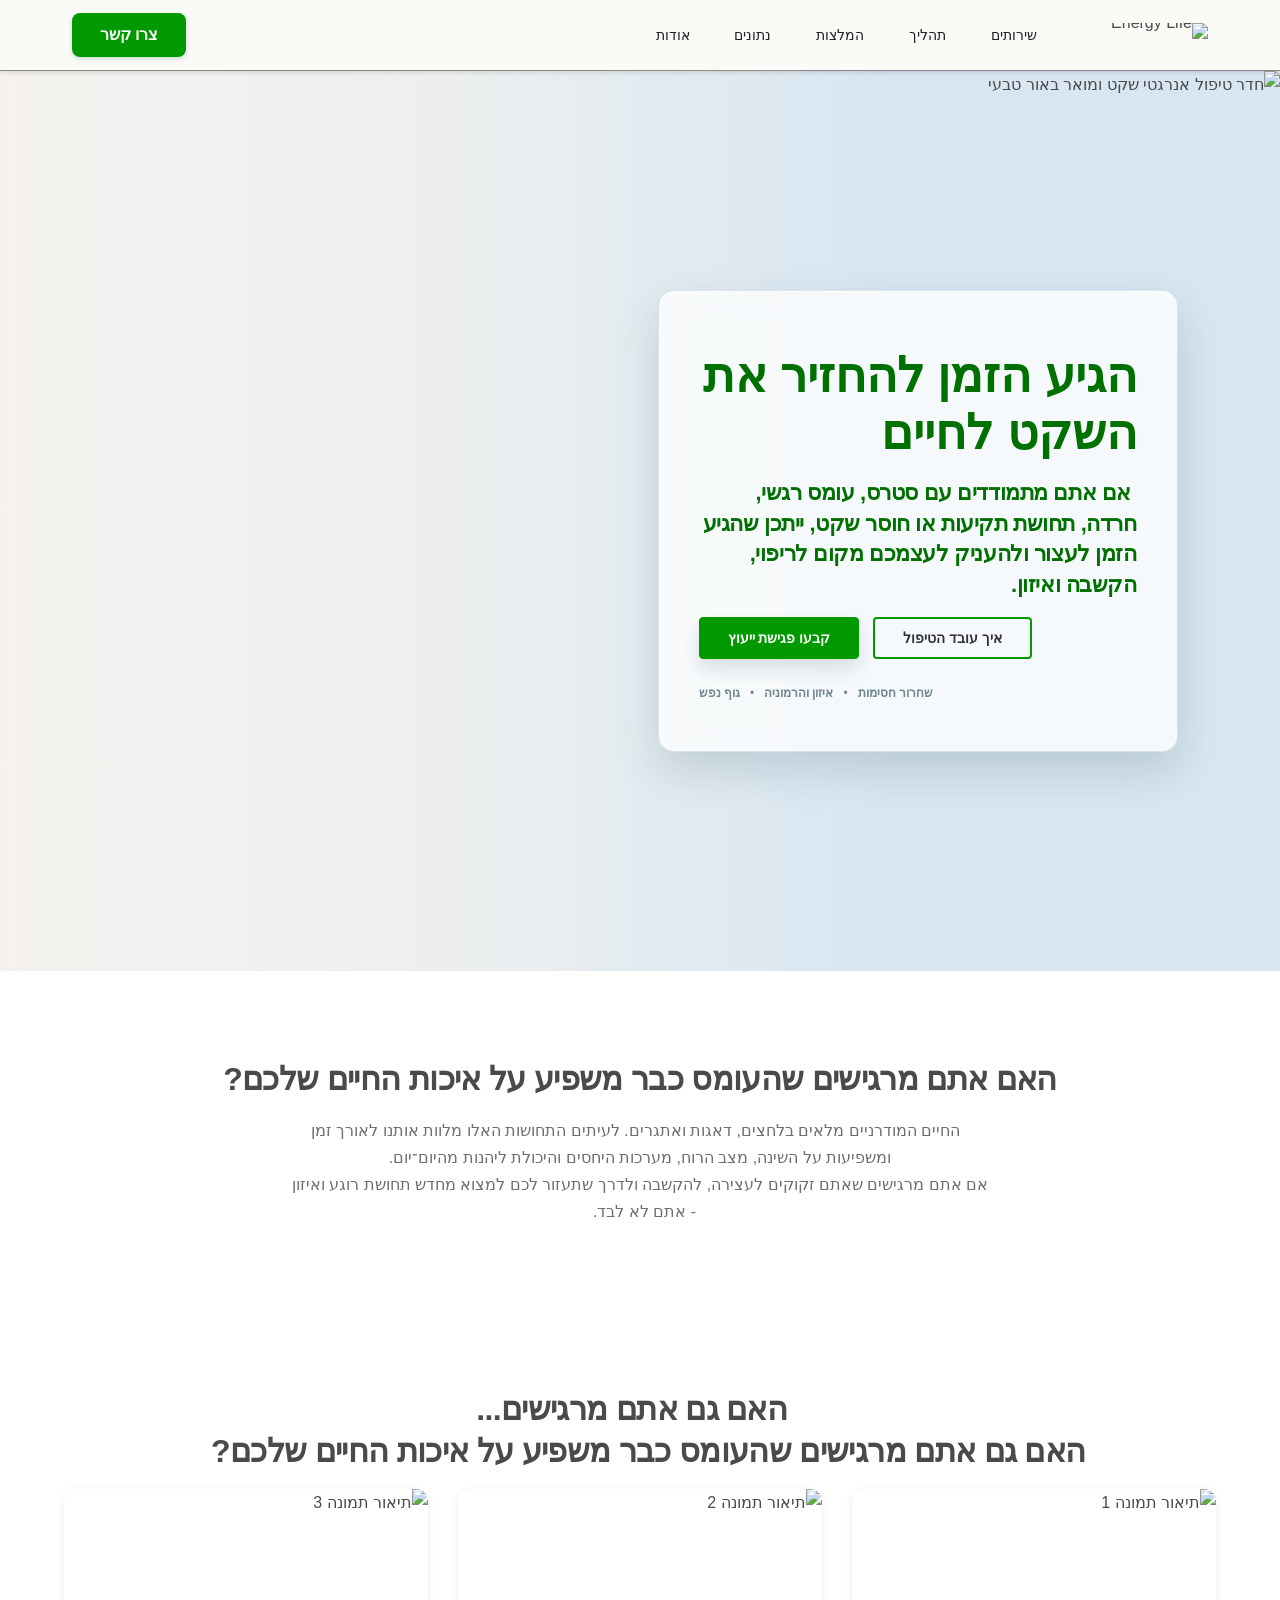
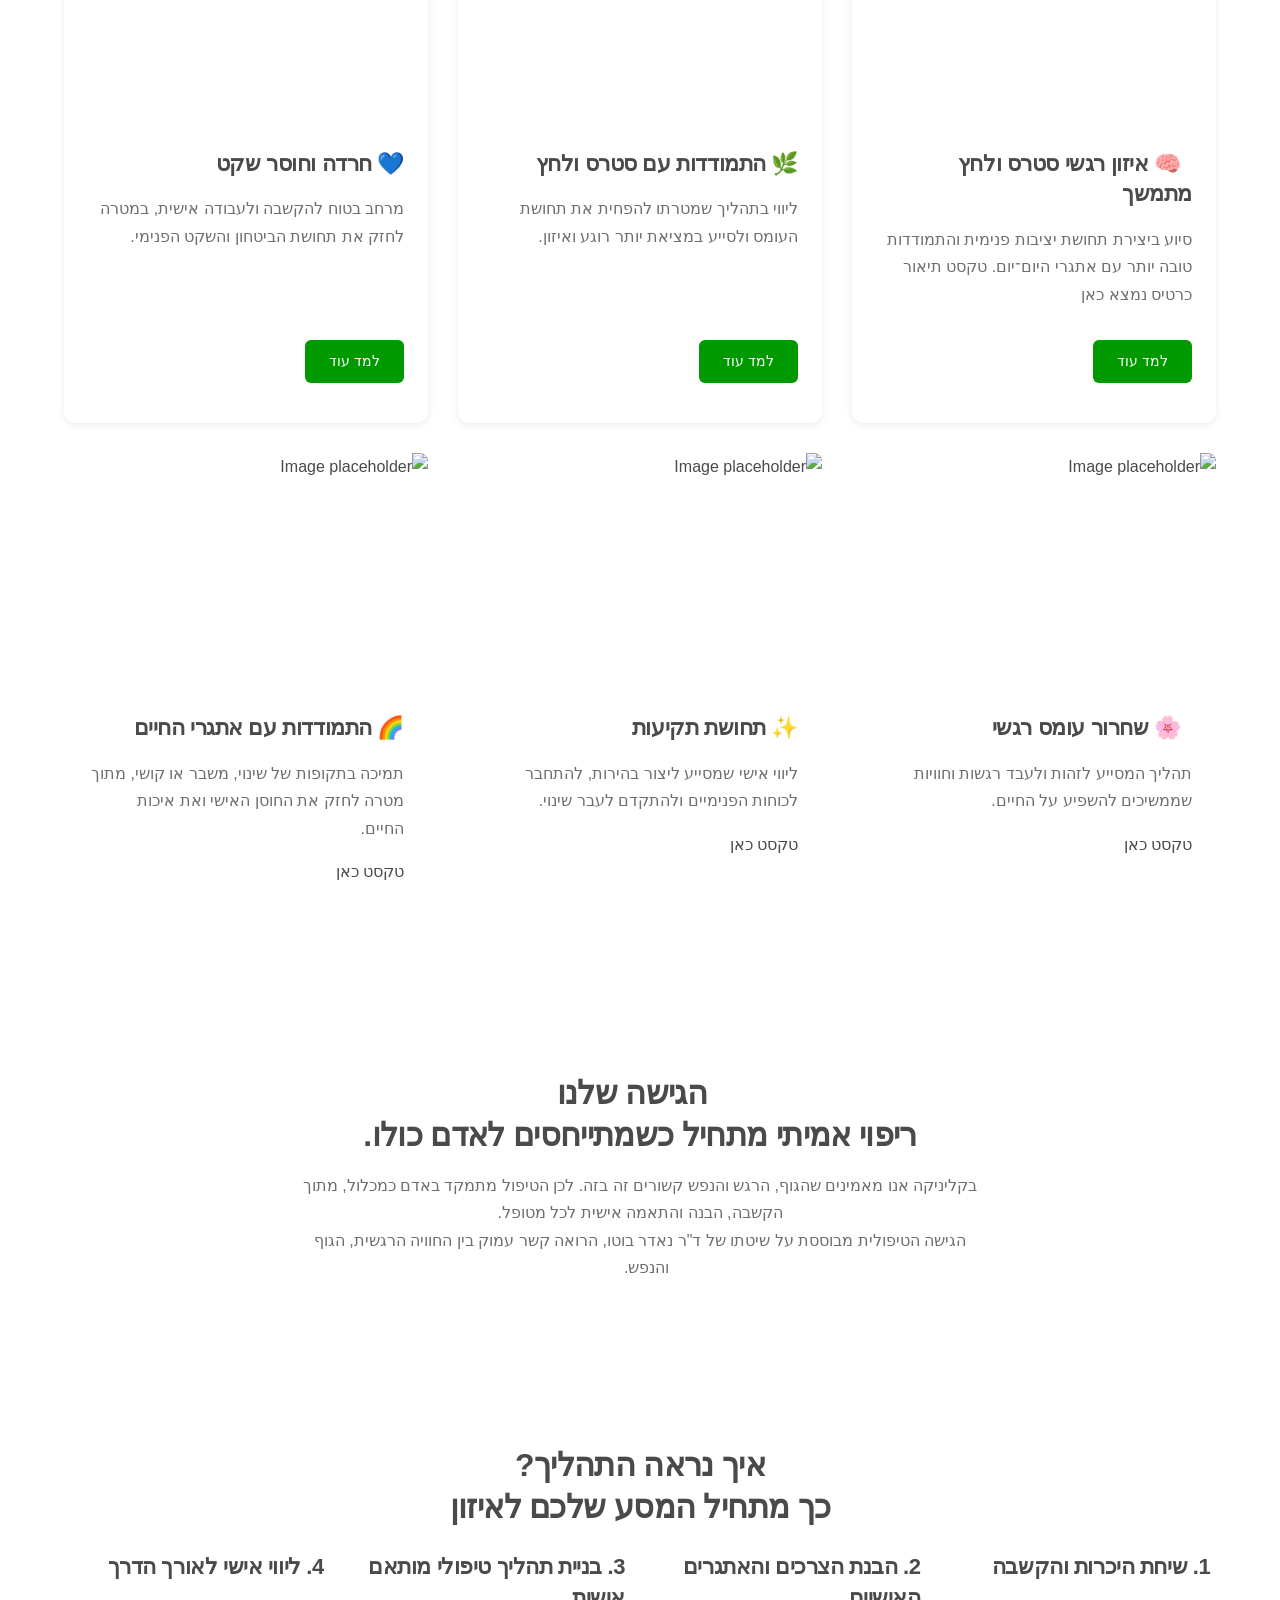
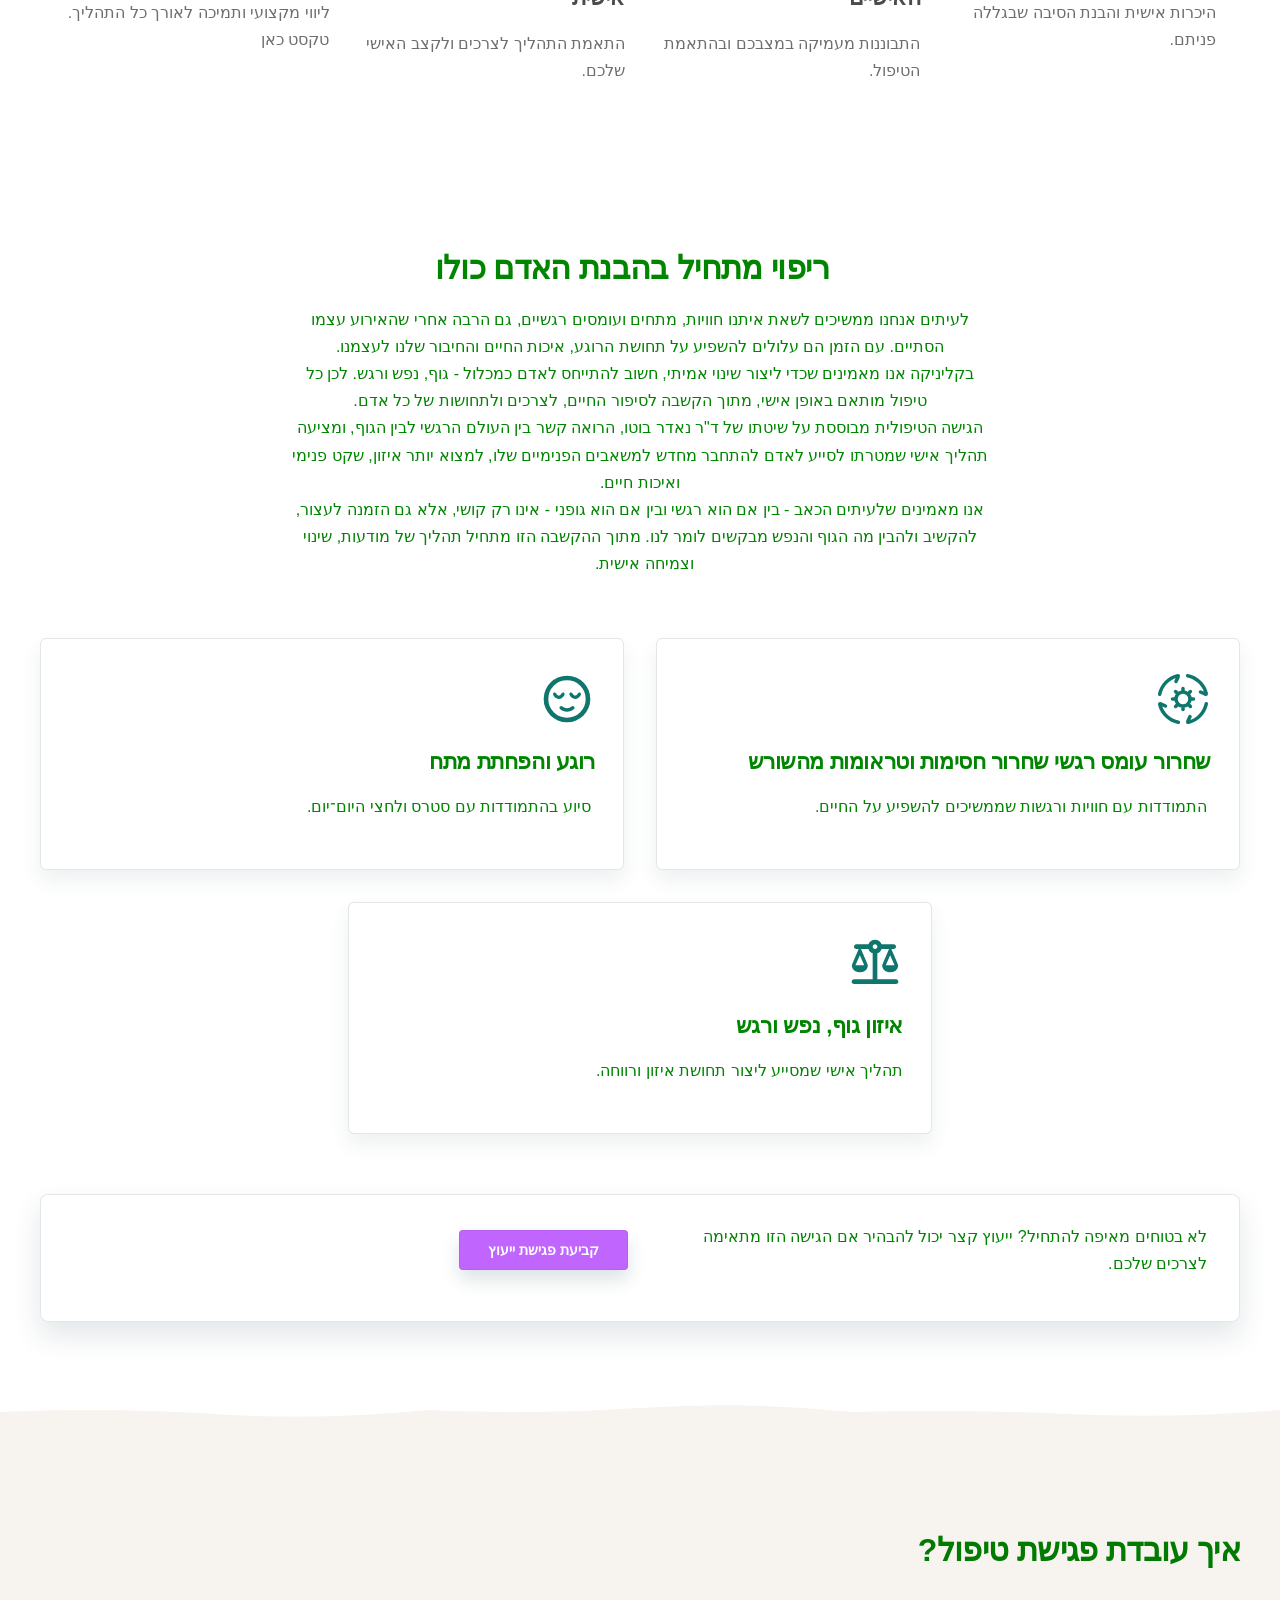
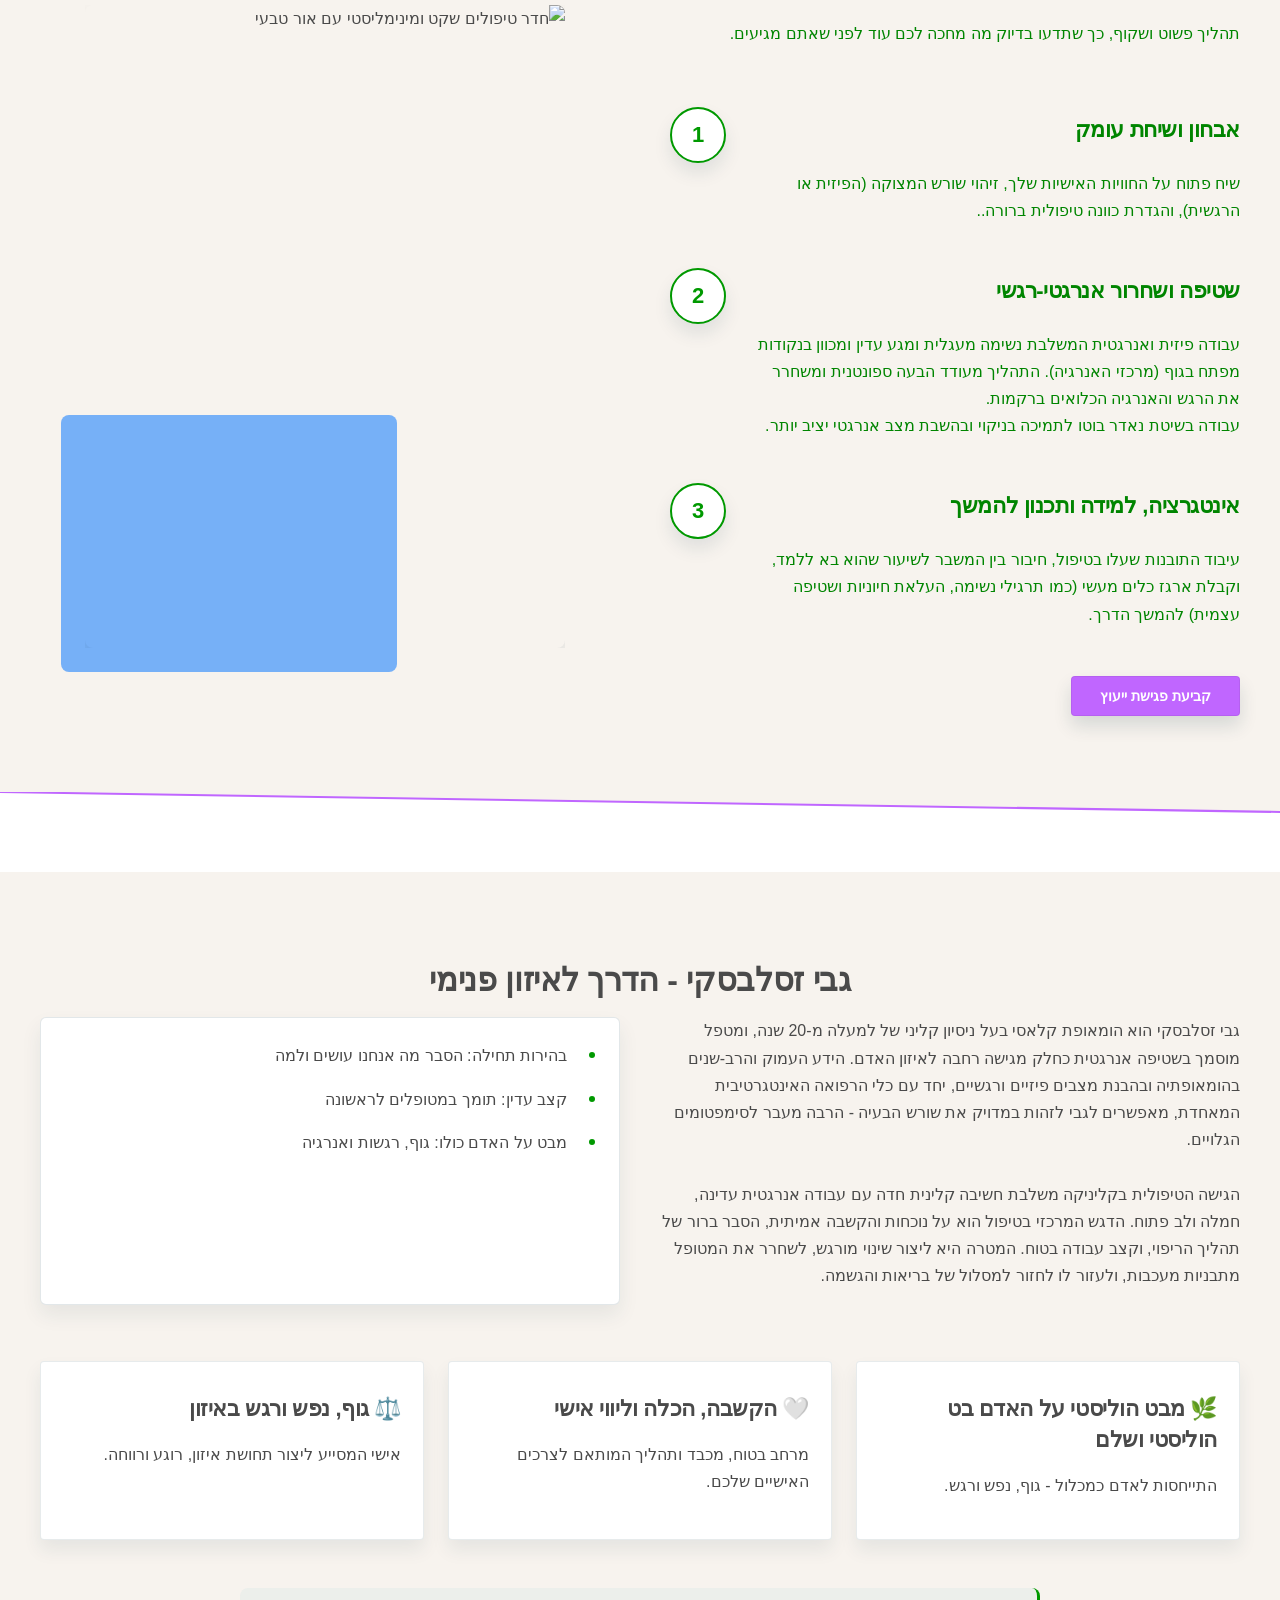
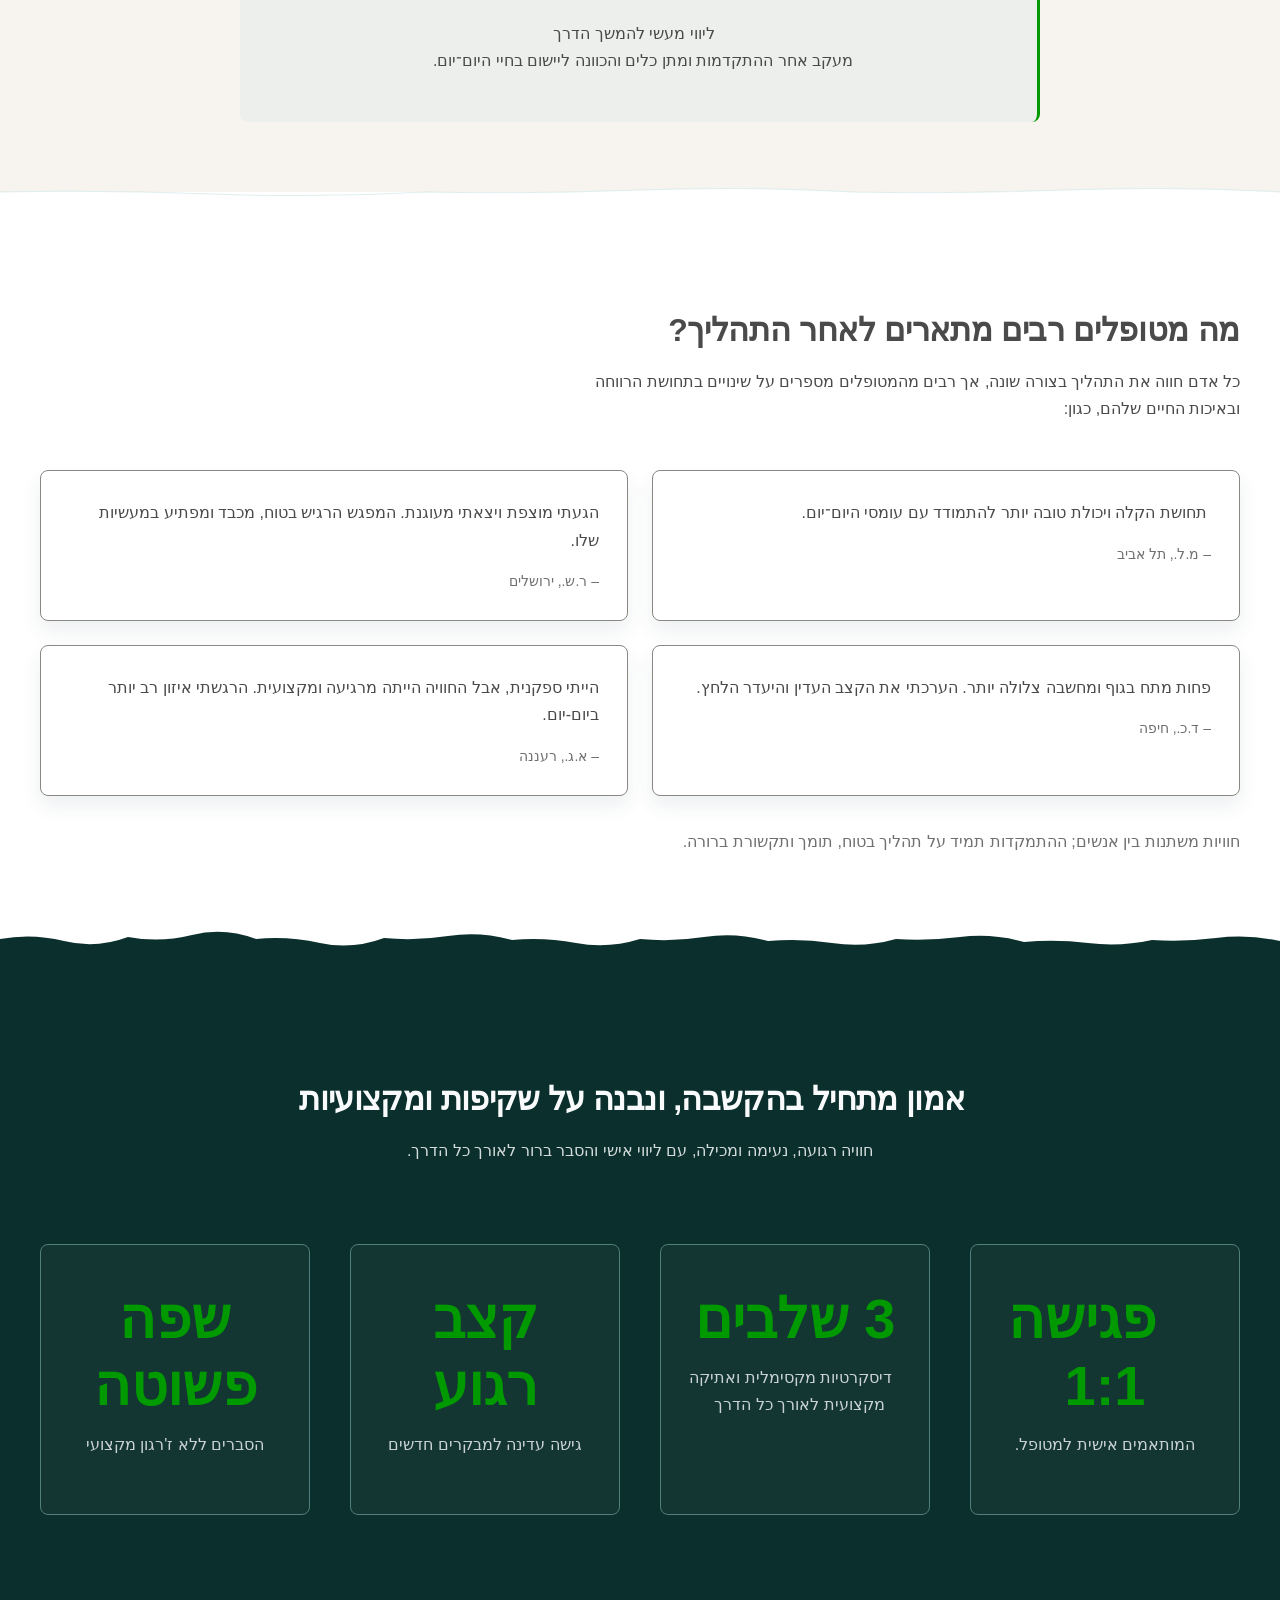
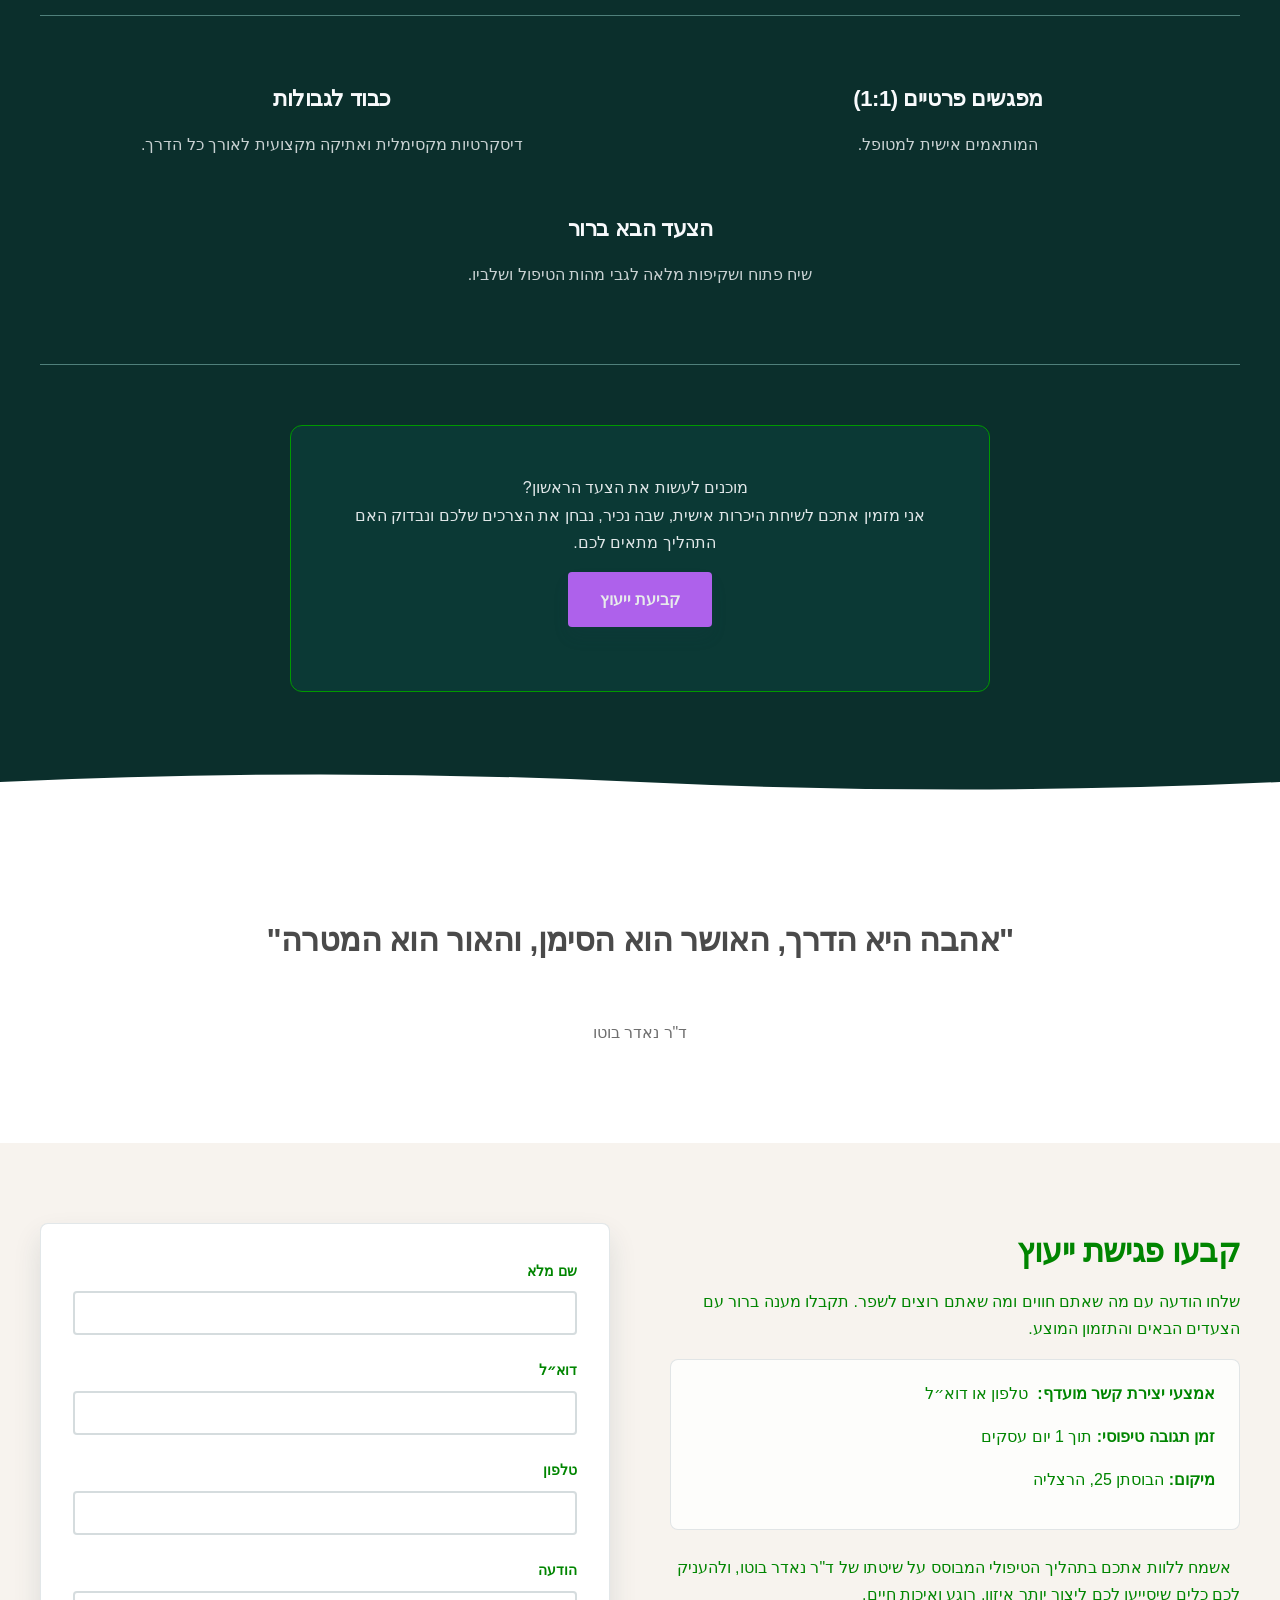
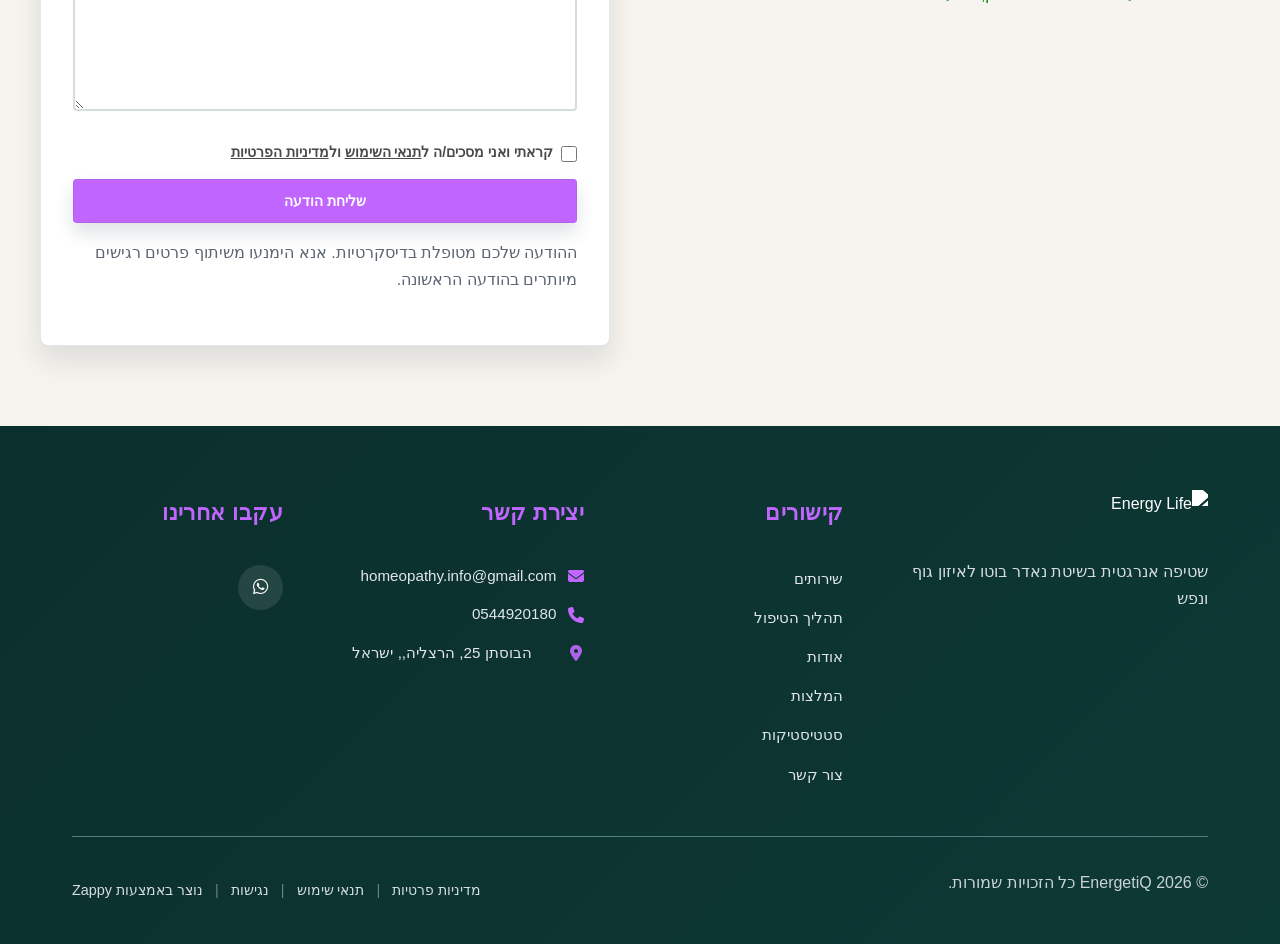
==== commit 6a5ce445: "Incremental sync: 1 page(s) — update_text" ====
--- a/public/index.html
+++ b/public/index.html
@@ -1 +1 @@
-<!doctype html><html dir="rtl" lang="he"><head><meta charset="UTF-8"><meta content="width=device-width,initial-scale=1" name="viewport"><meta content="index, follow" name="robots"><title>שטיפה אנרגטית בשיטת נאדר בוטו לריפוי הגוף והנפש — זסלבסקי</title><meta content="גלו את כוח השטיפה האנרגטית בשיטת נאדר בוטו עם זסלבסקי. טיפול אנרגטי מקצועי להורדת לחץ, שחרור כאבים כרוניים וריפוי הוליסטי עמוק. התחילו את המסע שלכם לאיזון ובריאות." name="description"><meta content="שטיפה אנרגטית בשיטת נאדר בוטו, טיפול באנרגיה, טיפול אנרגטי לכאבים כרוניים, ריפוי אנרגטי להורדת לחץ ומתח, רפואה משלימה הוליסטית" name="keywords"><script>!function(){"use strict";var t="e0c50bb5-556e-44e9-b762-6fdb50b3577d",e="https://api.zappy5.com/api/analytics/track",a=18e5,n=2592e6,o=!0,i=!0,r=!0;var s=function(){var e="zappy_visitor_"+t,a=null;try{if(a=localStorage.getItem(e)){var o=JSON.parse(a),i=Date.now();if(i-o.created<n)return o.lastSeen=i,localStorage.setItem(e,JSON.stringify(o)),o.id}}catch(t){console.warn("Zappy Analytics: LocalStorage not available")}var r="zv_"+Date.now()+"_"+Math.random().toString(36).substr(2,9);try{localStorage.setItem(e,JSON.stringify({id:r,created:Date.now(),lastSeen:Date.now()}))}catch(t){}return r}(),c=function(){var e="zappy_session_"+t,n=null;try{if(n=sessionStorage.getItem(e)){var o=JSON.parse(n),i=Date.now();if(i-o.timestamp<a)return o.timestamp=i,sessionStorage.setItem(e,JSON.stringify(o)),o.id}}catch(t){console.warn("Zappy Analytics: SessionStorage not available")}var r="zs_"+Date.now()+"_"+Math.random().toString(36).substr(2,9);try{sessionStorage.setItem(e,JSON.stringify({id:r,timestamp:Date.now()}))}catch(t){}return r}();function l(a,n){n=n||{};var o={website_id:t,event_type:a,page_path:window.location.pathname,referrer:document.referrer||"direct",visitor_id:s,session_id:c,metadata:n};if(navigator.sendBeacon){var i=new Blob([JSON.stringify(o)],{type:"application/json"});navigator.sendBeacon(e,i)}else fetch(e,{method:"POST",headers:{"Content-Type":"application/json"},body:JSON.stringify(o),keepalive:!0}).catch(function(t){console.warn("Zappy Analytics: Failed to track event",t)})}o&&l("pageview",{title:document.title,url:window.location.href}),i&&document.addEventListener("click",function(t){var e=t.target;if("BUTTON"===e.tagName||e.closest("button")){var a="BUTTON"===e.tagName?e:e.closest("button");l("click",{element:"button",text:a.textContent.trim().substring(0,100),id:a.id||null,class:a.className||null})}else if("A"===e.tagName||e.closest("a")){var n="A"===e.tagName?e:e.closest("a");l("navigation",{element:"link",text:n.textContent.trim().substring(0,100),href:n.href,external:n.hostname!==window.location.hostname})}},!0),r&&document.addEventListener("submit",function(t){var e=t.target;l("form_submit",{form_id:e.id||null,form_name:e.name||null,form_action:e.action||null,form_method:e.method||"GET"})},!0);var d=Date.now();window.addEventListener("beforeunload",function(){l("page_unload",{time_on_page:Math.floor((Date.now()-d)/1e3),page_path:window.location.pathname})}),window.zappyAnalytics={track:l,getVisitorId:function(){return s},getSessionId:function(){return c}}}()</script><script>!function(){"use strict";if(!window.zappyFireMarketingEvent){var t={begin_checkout:"checkout_started",purchase:"checkout_complete",add_to_cart:"add_to_cart",view_product:"view_product"},e={whatsapp_click:{ga4:"contact",meta:"Contact",gtm:"whatsapp_click",ecom:!1},phone_click:{ga4:"contact",meta:"Contact",gtm:"phone_click",ecom:!1},contact_form_submitted:{ga4:"generate_lead",meta:"Lead",gtm:"contact_form_submitted",ecom:!1},checkout_started:{ga4:"begin_checkout",meta:"InitiateCheckout",gtm:"begin_checkout",ecom:!0},checkout_complete:{ga4:"purchase",meta:"Purchase",gtm:"purchase",ecom:!0},product_inquiry:{ga4:"generate_lead",meta:"Lead",gtm:"product_inquiry",ecom:!1},add_to_cart:{ga4:"add_to_cart",meta:"AddToCart",gtm:"add_to_cart",ecom:!0},view_product:{ga4:"view_item",meta:"ViewContent",gtm:"view_item",ecom:!0}};window.zappyFireMarketingEvent=function(r,o,u){try{u=u||{};var p=t[r]||r,d=e[p];if(!d)return;if((o=o||{}).pagePath||o.page_path||(o.pagePath=a()),"checkout_complete"===p){var l=String(o.orderId||o.order_id||o.transaction_id||"");if(l&&function(t){if(!t)return!1;try{return"1"===sessionStorage.getItem(i(t))}catch(t){return!1}}(l))return;l&&function(t){if(t)try{sessionStorage.setItem(i(t),"1")}catch(t){}}(l)}if(!u.skipFirstParty)try{window.zappyAnalytics&&"function"==typeof window.zappyAnalytics.track&&window.zappyAnalytics.track(p,o)}catch(t){}try{if(window.dataLayer=window.dataLayer||[],d.ecom){var _=c(p,o),m={};_.transaction_id&&(m.transaction_id=_.transaction_id),null!=_.value&&(m.value=_.value),_.currency&&(m.currency=_.currency),_.items&&(m.items=_.items),window.dataLayer.push({event:d.gtm,ecommerce:m}),"checkout_complete"!==p&&"checkout_started"!==p||window.dataLayer.push({event:p,ecommerce:m})}else{var s={event:d.gtm};for(var h in o)Object.prototype.hasOwnProperty.call(o,h)&&(s[h]=o[h]);window.dataLayer.push(s)}}catch(t){}try{"function"==typeof window.gtag&&window.gtag("event",d.ga4,c(p,o))}catch(t){}try{"function"==typeof window.fbq&&window.fbq("track",d.meta,function(t,e){for(var r=n(e=e||{}),a=parseFloat(null!=e.value?e.value:null!=e.total?e.total:0)||0,c=String(e.currency||"USD").toUpperCase(),i=[],o=0,u=0;u<r.length;u++)r[u].item_id&&i.push(r[u].item_id),o+=r[u].quantity||1;if("checkout_complete"===t)return{value:a,currency:c,content_ids:i.length?i:void 0,content_type:"product",num_items:o||void 0,order_id:String(e.order_id||e.orderId||e.transaction_id||e.orderNumber||"")||void 0};if("checkout_started"===t)return{value:a,currency:c,content_ids:i.length?i:void 0,content_type:"product",num_items:o||parseInt(null!=e.itemCount?e.itemCount:0,10)||void 0};if("add_to_cart"===t){var p=String(e.productId||e.product_id||i[0]||"");return{value:a||(r[0]?r[0].price*r[0].quantity:0),currency:c,content_ids:p?[p]:i.length?i:void 0,content_type:"product",content_name:e.productName||e.product_name||r[0]&&r[0].item_name,num_items:parseInt(null!=e.quantity?e.quantity:o||1,10)||1}}if("view_product"===t){var d=String(e.productId||e.product_id||i[0]||"");return{value:a||parseFloat(null!=e.price?e.price:0)||0,currency:c,content_ids:d?[d]:i.length?i:void 0,content_type:"product",content_name:e.productName||e.product_name||r[0]&&r[0].item_name}}return"whatsapp_click"===t||"phone_click"===t?{content_name:"whatsapp_click"===t?"WhatsApp":"Phone",content_category:"contact"}:"contact_form_submitted"===t||"product_inquiry"===t?{content_name:"product_inquiry"===t?"Product inquiry":"Contact form",content_category:e.productName||e.product_name||void 0}:e}(p,o))}catch(t){}}catch(t){}};var r=Object.create(null);document.addEventListener("click",function(t){try{var e=t.target;if(!e)return;var r=u(e,".whatsapp-float, a.whatsapp-float, [data-zappy-whatsapp]"),n=function(t){for(var e=t;e&&e!==document;){if("A"===e.tagName)return e;e=e.parentElement}return null}(e),c=n&&n.href||"";if(r||n&&function(t){if(!t)return!1;var e=String(t).toLowerCase();return-1!==e.indexOf("wa.me/")||-1!==e.indexOf("api.whatsapp.com")||-1!==e.indexOf("whatsapp.com/send")||0===e.indexOf("whatsapp:")}(c)){if(!o("wa:"+c)){var i=r?"float":"link";window.zappyFireMarketingEvent("whatsapp_click",{source:i,href:c||null,pagePath:a()})}return}var p=u(e,".phone-header-btn, .nav-phone-btn, .call-btn, [data-zappy-phone]"),d="";if(n&&n.href&&0===String(n.href).toLowerCase().indexOf("tel:")?d=n.href:p&&p.href&&0===String(p.href).toLowerCase().indexOf("tel:")&&(d=p.href),p||d){var l="";return d&&(l=String(d).replace(/^tel:/i,"").trim()),void(o("tel:"+(l||p&&p.id||"btn"))||window.zappyFireMarketingEvent("phone_click",{source:p?"button":"link",phone:l||null,href:d||null,pagePath:a()}))}}catch(t){}},!0)}function a(){try{if(window.ZAPPY_CONFIG&&window.ZAPPY_CONFIG.currentPagePath)return window.ZAPPY_CONFIG.currentPagePath}catch(t){}try{return window.location.pathname||"/"}catch(t){return"/"}}function n(t){var e=(t=t||{}).items||t.cartItems||t.cart_items||t.lineItems||[];Array.isArray(e)||(e=[]);for(var r=[],a=0;a<e.length;a++){var n=e[a];if(n&&"object"==typeof n){var c=String(n.item_id||n.productId||n.product_id||n.id||"").trim(),i=String(n.item_name||n.productName||n.product_name||n.name||"").trim(),o=parseFloat(null!=n.price?n.price:null!=n.unitPrice?n.unitPrice:0)||0,u=Math.max(1,parseInt(null!=n.quantity?n.quantity:null!=n.qty?n.qty:1,10)||1);(c||i)&&r.push({item_id:c||i,item_name:i||c,price:o,quantity:u})}}return r}function c(t,e){var r=n(e=e||{}),c=parseFloat(null!=e.value?e.value:null!=e.total?e.total:0)||0,i=String(e.currency||"USD").toUpperCase();if("checkout_complete"===t)return{transaction_id:String(e.transaction_id||e.orderId||e.order_id||e.orderNumber||"")||void 0,value:c,currency:i,items:r};if("checkout_started"===t)return{value:c,currency:i,items:r};if("add_to_cart"===t){var o=r.length?r:[{item_id:String(e.productId||e.product_id||""),item_name:String(e.productName||e.product_name||""),price:parseFloat(null!=e.value?e.value:null!=e.price?e.price:0)||0,quantity:parseInt(null!=e.quantity?e.quantity:1,10)||1}].filter(function(t){return t.item_id||t.item_name});return{value:c||(o[0]?o[0].price*o[0].quantity:0),currency:i,items:o}}if("view_product"===t){var u=r.length?r:[{item_id:String(e.productId||e.product_id||""),item_name:String(e.productName||e.product_name||""),price:parseFloat(null!=e.price?e.price:null!=e.value?e.value:0)||0,quantity:1}].filter(function(t){return t.item_id||t.item_name});return{currency:i,value:c||(u[0]?u[0].price:0),items:u}}return"whatsapp_click"===t||"phone_click"===t?{method:"whatsapp_click"===t?"whatsapp":"phone",page_path:e.pagePath||a()}:"contact_form_submitted"===t||"product_inquiry"===t?{page_path:e.pagePath||a()}:e}function i(t){return"zappy_purchase_fired_"+String(t||"")}function o(t){var e=Date.now();return!!(r[t]&&e-r[t]<800)||(r[t]=e,!1)}function u(t,e){return t&&t.closest?t.closest(e):null}}()</script><meta content="שטיפה אנרגטית בשיטת נאדר בוטו לריפוי הגוף והנפש — זסלבסקי" property="og:title"><meta content="גלו את כוח השטיפה האנרגטית בשיטת נאדר בוטו עם זסלבסקי. טיפול אנרגטי מקצועי להורדת לחץ, שחרור כאבים כרוניים וריפוי הוליסטי עמוק. התחילו את המסע שלכם לאיזון ובריאות." property="og:description"><meta content="summary_large_image" name="twitter:card"><meta content="שטיפה אנרגטית בשיטת נאדר בוטו לריפוי הגוף והנפש — זסלבסקי" name="twitter:title"><meta content="גלו את כוח השטיפה האנרגטית בשיטת נאדר בוטו עם זסלבסקי. טיפול אנרגטי מקצועי להורדת לחץ, שחרור כאבים כרוניים וריפוי הוליסטי עמוק. התחילו את המסע שלכם לאיזון ובריאות." name="twitter:description"><script type="application/ld+json">{"@context":"https://schema.org","@graph":[{"@type":"LocalBusiness","@id":"https://energy-life.org#organization","name":"Life Energy","url":"https://energy-life.org","description":"An energy healing practice specializing in the Nader Butto method of energetic cleansing. The practice focuses on holistic healing through energy work, representing a unique approach to alternative medicine and spiritual wellness.","address":{"@type":"PostalAddress","streetAddress":"הבוסתן 25, הרצליה, , הרצליה"},"contactPoint":[{"@type":"ContactPoint","contactType":"customer service","email":"homeopathy.info@gmail.com","telephone":"0544920180"}]},{"@type":"WebSite","@id":"https://energy-life.org#website","url":"https://energy-life.org","name":"Life Energy","publisher":{"@id":"https://energy-life.org#organization"}},{"@type":"ContactPage","@id":"https://energy-life.org#contactpage","url":"https://energy-life.org","name":"שטיפה אנרגטית בשיטת נאדר בוטו לריפוי הגוף והנפש — זסלבסקי","mainEntity":{"@id":"https://energy-life.org#organization"},"potentialAction":{"@type":"CommunicateAction","target":{"@type":"EntryPoint","urlTemplate":"https://energy-life.org/api/email/contact-form","actionPlatform":["http/method=POST"],"contentType":"application/json"},"instrument":[{"@type":"PropertyValue","name":"name","propertyID":"text","valueRequired":true},{"@type":"PropertyValue","name":"email","propertyID":"email","valueRequired":true},{"@type":"PropertyValue","name":"phone","propertyID":"tel","valueRequired":false},{"@type":"PropertyValue","name":"message","propertyID":"textarea","valueRequired":true},{"@type":"PropertyValue","name":"privacy_consent","propertyID":"checkbox","valueRequired":true}]}}]}</script><meta content="website" property="og:type"><meta content="he_IL" property="og:locale"><link href="/assets/favicon.ico" rel="icon" type="image/x-icon"><link href="/assets/favicon-16x16.png" rel="icon" type="image/png" sizes="16x16"><link href="/assets/favicon-32x32.png" rel="icon" type="image/png" sizes="32x32"><link href="/assets/favicon-48x48.png" rel="icon" type="image/png" sizes="48x48"><link href="/assets/favicon-192x192.png" rel="icon" type="image/png" sizes="192x192"><link href="/assets/favicon-512x512.png" rel="icon" type="image/png" sizes="512x512"><link href="/assets/apple-touch-icon.png" rel="apple-touch-icon"><link href="https://cdn.jsdelivr.net/npm/vanilla-cookieconsent@3/dist/cookieconsent.css" rel="stylesheet"><style id="zappy-critical-above-fold-css">html{box-sizing:border-box;-webkit-text-size-adjust:100%}*,::after,::before{box-sizing:inherit}body{margin:0;min-width:320px;overflow-x:clip}img,svg,video{max-width:100%;height:auto}main{display:block}.container{width:min(100% - 32px,1200px);margin-inline:auto}.navbar,header .navbar,header[role=banner],nav.navbar{position:relative;z-index:1000;width:100%}.nav-container,.navbar .container{display:flex;align-items:center;justify-content:space-between;min-height:64px}.logo,.logo-link img{display:block;width:35px;height:35px;object-fit:contain}#navMenu,.nav-menu{list-style:none;margin:0;padding:0}#navMenu a,.nav-menu a,.navbar .nav-links a,.navbar a{color:inherit;text-decoration:none}#navMenu .sub-menu,.nav-menu .sub-menu,.navbar .sub-menu{display:none}.fa,.fa-brands,.fa-regular,.fa-solid,.fab,.far,.fas{display:inline-block;min-width:1em;text-align:center}html:not(#zappy-noop) .navbar:has(.nav-ecommerce-icons)>.phone-header-btn,html:not(#zappy-noop)[data-zappy-site-type=ecommerce] .phone-header-btn{display:none!important;visibility:hidden!important;width:0!important;height:0!important;pointer-events:none!important}.zappy-preview-empty-store-cta{display:none!important;visibility:hidden!important;height:0!important;max-height:0!important;overflow:hidden!important;margin:0!important;padding:0!important;border:0!important;box-shadow:none!important}.zappy-catalog-menu{background:var(--surface-color,var(--surface,linear-gradient(135deg,#f8f9fa 0,#fff 100%)));border-bottom:1px solid var(--border-color,#e5e7eb);padding:0;position:sticky;top:0;z-index:90}.zappy-catalog-menu.rtl,.zappy-catalog-menu[dir=rtl]{direction:rtl}.zappy-catalog-menu.ltr,.zappy-catalog-menu[dir=ltr]{direction:ltr}.catalog-menu-container{max-width:1440px;margin:0 auto;display:flex;align-items:center;gap:8px;padding:10px 24px;overflow:visible}.catalog-menu-categories,.catalog-menu-list{display:flex;align-items:center;gap:4px;flex-wrap:wrap;margin:0;padding:0;list-style:none}.catalog-menu-item{display:inline-flex;align-items:center;padding:8px 16px;font-size:14px;font-weight:500;color:var(--text-color,var(--text,#374151));text-decoration:none;border-radius:20px;white-space:nowrap}.catalog-menu-all{background:var(--primary-color,var(--primary,#111));color:var(--text-light,#fff)!important}.catalog-menu-parent{position:relative;display:inline-flex;align-items:center}.catalog-menu-trigger{display:inline-flex;align-items:center;gap:6px}.catalog-menu-chevron{flex-shrink:0}.catalog-menu-parent>.sub-menu{display:none!important;visibility:hidden!important;opacity:0!important;pointer-events:none!important}.hero-section,.index-hero-section,section[class*=hero]{position:relative;overflow:hidden}.hero-section,.index-hero-section{min-height:560px}section[data-hero-type*=fullscreen]{min-height:100vh}.hero-bg-image,.hero-bg-wrapper,section[class*=hero] [class*=hero-bg]{position:absolute;inset:0;width:100%;height:100%}.hero-bg-image img,.hero-bg-wrapper img,section[class*=hero] [data-hero-bg],section[class*=hero] img[data-hero-background=true]{width:100%!important;height:100%!important;object-fit:cover!important;display:block}.hero-content,section[class*=hero] .container{position:relative;z-index:2}@media(max-width:768px){:root{--header-height:72px;--total-header-height:72px;--zappy-mobile-menu-top:72px}html[data-zappy-site-type=ecommerce] body{padding-top:var(--total-header-height,72px)}html[data-zappy-site-type=ecommerce] body>.navbar:not(.zappy-catalog-menu),html[data-zappy-site-type=ecommerce] body>nav.navbar{position:fixed!important;top:0;left:0;right:0;z-index:100000;width:100%;margin-bottom:0}.zappy-catalog-menu{position:fixed;top:var(--header-height,72px);left:0;right:0;z-index:99999}.nav-container,.navbar .container{min-height:60px}#navMenu,.nav-menu{max-width:100vw;overflow-x:hidden}.hero-section,.index-hero-section,section[class*=hero],section[data-hero-type*=fullscreen]{min-height:100svh}.hero-bg-image,.hero-bg-wrapper,.hero-scrim{min-height:100svh}}:root{--nav-bg:#FAFAF7}.navbar{background-color:#fafaf7!important}/* ZAPPY_ANNOUNCEMENT_HEADER_OFFSET_CSS_V3 */ :root{--zappy-header-stack-height:calc(var(--zappy-announcement-height, 40px) + var(--header-height, 72px))}body:has(.zappy-announcement-bar) .navbar:not(.zappy-catalog-menu):not(.mobile-search-panel),body:has(.zappy-announcement-bar) header.navbar,body:has(.zappy-announcement-bar) nav.navbar:not(.zappy-catalog-menu){top:var(--zappy-announcement-height,40px)!important}[data-zappy-content-align]{display:flex!important;flex-direction:column!important}[data-zappy-content-align^=top-]{justify-content:flex-start!important}[data-zappy-content-align^=center-],[data-zappy-content-align^=lower-],[data-zappy-content-align^=upper-]{justify-content:center!important}[data-zappy-content-align^=bottom-]{justify-content:flex-end!important}[data-zappy-content-align$="-left"],[data-zappy-content-align$="-mid-left"]{align-items:flex-start!important;text-align:start!important}[data-zappy-content-align$="-center"]{align-items:center!important;text-align:center!important}[data-zappy-content-align$="-mid-right"],[data-zappy-content-align$="-right"]{align-items:flex-end!important;text-align:end!important}[data-zappy-content-align] [data-zappy-align-target]{margin-left:auto;margin-right:auto}[data-zappy-content-align$="-center"] [data-zappy-align-target],[data-zappy-content-align$="-center"] [data-zappy-align-target]>*{text-align:center!important}</style><link href="/styles.css" rel="stylesheet"><script>window.ZAPPY_WEBSITE_ID="e0c50bb5-556e-44e9-b762-6fdb50b3577d",window.ZAPPY_API_BASE="https://api.zappy5.com"</script><link href="/assets/site-index-hero-bg-1784841436160-vl79r1.webp?v=1784841438660" rel="preload" as="image" fetchpriority="high"><style id="zappy-dropdown-submenu-styles">#navMenu li:has(.sub-menu),.nav-menu li:has(.sub-menu),.navbar li:has(.sub-menu),nav li:has(.sub-menu){position:relative}#navMenu .sub-menu,.nav-menu .sub-menu,.navbar .sub-menu,nav .sub-menu{display:block!important;position:absolute!important;top:100%;left:0;min-width:220px;border-radius:8px;box-shadow:0 8px 25px rgba(0,0,0,.15);padding:8px 0;opacity:0;visibility:hidden;transform:translateY(10px);transition:all .3s ease;z-index:1000;list-style:none;pointer-events:none}#navMenu li:hover>.sub-menu,.nav-menu li:hover>.sub-menu,.navbar li:hover>.sub-menu,nav li:hover>.sub-menu{opacity:1!important;visibility:visible!important;transform:translateY(0)!important;pointer-events:auto!important}.sub-menu li{list-style:none;margin:0;padding:0}.sub-menu a{display:block!important;padding:10px 16px!important;color:var(--text-dark,#333)!important;font-weight:500;text-decoration:none;white-space:nowrap;transition:background-color .2s}.sub-menu .zappy-nav-child>a{padding-left:28px!important;font-size:.9em!important;opacity:.85!important}[dir=rtl] .sub-menu .zappy-nav-child>a,html[lang=ar] .sub-menu .zappy-nav-child>a,html[lang=he] .sub-menu .zappy-nav-child>a{padding-left:10px!important;padding-right:28px!important}.sub-menu .zappy-nav-parent>a{font-weight:600!important}.sub-menu a:hover{background-color:#f5f5f5}[dir=rtl] .nav-menu .sub-menu,[dir=rtl] .navbar .sub-menu,[dir=rtl] nav .sub-menu,html[lang=ar] .nav-menu .sub-menu,html[lang=ar] .navbar .sub-menu,html[lang=ar] nav .sub-menu,html[lang=he] .nav-menu .sub-menu,html[lang=he] .navbar .sub-menu,html[lang=he] nav .sub-menu{left:auto!important;right:0!important}.sub-menu:empty,.sub-menu:not(:has(li)):not(:has(> a)),.sub-menu:not(:has(li:not(.zappy-hidden-menu-item))):not(:has(> a)){display:none!important;opacity:0!important;visibility:hidden!important;pointer-events:none!important}li:has(.menu-group-title):hover>.sub-menu{opacity:1!important;visibility:visible!important;transform:translateY(0)!important;pointer-events:auto!important}#navMenu>li>.menu-group-title,.nav-menu>li>.menu-group-title{display:inline-block;padding:.5rem 1rem;cursor:default;user-select:none}@media (max-width:768px){#navMenu .sub-menu,.nav-menu .sub-menu,.navbar .sub-menu,nav .sub-menu{position:static!important;transform:none!important;box-shadow:none!important;background:0 0!important;max-height:0;overflow:hidden;opacity:0;visibility:hidden;transition:max-height .3s ease,opacity .3s ease;padding:0!important;border-radius:0!important}#navMenu .sub-menu.mobile-expanded,.nav-menu .sub-menu.mobile-expanded,.navbar .sub-menu.mobile-expanded{max-height:none!important;overflow-y:visible!important;opacity:1!important;visibility:visible!important;padding:8px 0 8px 16px!important}[dir=rtl] .sub-menu.mobile-expanded,html[lang=he] .sub-menu.mobile-expanded{padding:8px 16px 8px 0!important}#navMenu li:hover>.sub-menu,.nav-menu li:hover>.sub-menu,.navbar li:hover>.sub-menu,nav li:hover>.sub-menu{opacity:0;visibility:hidden;pointer-events:none}#navMenu li>.sub-menu.mobile-expanded,.nav-menu li>.sub-menu.mobile-expanded,.navbar li>.sub-menu.mobile-expanded,nav li>.sub-menu.mobile-expanded{opacity:1!important;visibility:visible!important;pointer-events:auto!important}#navMenu li:has(.sub-menu),.nav-menu li:has(.sub-menu),.navbar li:has(.sub-menu),nav li:has(.sub-menu){display:flex!important;flex-wrap:wrap!important;align-items:center!important;position:relative!important;min-height:44px!important}#navMenu li:has(.sub-menu)>a,.nav-menu li:has(.sub-menu)>a,.navbar li:has(.sub-menu)>a,nav li:has(.sub-menu)>a{flex:1!important;min-width:0!important}#navMenu li:has(.sub-menu)>.menu-group-title,.nav-menu li:has(.sub-menu)>.menu-group-title,.navbar li:has(.sub-menu)>.menu-group-title,nav li:has(.sub-menu)>.menu-group-title{flex:1!important;min-width:0!important;display:flex!important;align-items:center!important;padding:12px 16px!important;min-height:44px!important;line-height:1.4!important;font-weight:600!important;box-sizing:border-box!important}#navMenu li:has(.sub-menu)>.sub-menu,.nav-menu li:has(.sub-menu)>.sub-menu,.navbar li:has(.sub-menu)>.sub-menu,nav li:has(.sub-menu)>.sub-menu{flex-basis:100%!important;width:100%!important}#navMenu li:has(.sub-menu)>a [class*=arrow],#navMenu li:has(.sub-menu)>a [class*=chevron],.nav-menu li:has(.sub-menu)>a .fa-angle-down,.nav-menu li:has(.sub-menu)>a .fa-chevron-down,.nav-menu li:has(.sub-menu)>a [class*=arrow],.nav-menu li:has(.sub-menu)>a [class*=chevron],nav li:has(.sub-menu)>a [class*=arrow],nav li:has(.sub-menu)>a [class*=chevron]{display:none!important;visibility:hidden!important}.mobile-submenu-toggle{display:flex!important;align-items:center!important;justify-content:center!important;width:44px!important;height:auto!important;background:0 0!important;border:none!important;cursor:pointer!important;color:var(--text-dark)!important;position:static!important;flex-shrink:0!important;align-self:stretch!important;z-index:2!important;padding:0!important;margin:0!important}.mobile-submenu-toggle::after{content:''!important;width:0!important;height:0!important;border-left:6px solid transparent!important;border-right:6px solid transparent!important;border-top:7px solid currentColor!important;transition:transform .3s ease!important}.mobile-submenu-toggle.expanded::after{transform:rotate(180deg)!important}.sub-menu a{padding:10px 0!important;display:block!important;color:var(--text-dark)!important;white-space:normal!important}.sub-menu .zappy-nav-child>a{padding-left:28px!important;font-size:.9em!important;opacity:.85!important}[dir=rtl] .sub-menu .zappy-nav-child>a,html[lang=ar] .sub-menu .zappy-nav-child>a,html[lang=he] .sub-menu .zappy-nav-child>a{padding-left:0!important;padding-right:28px!important}.sub-menu .zappy-nav-parent>a{font-weight:600!important}#navMenu.active,.nav-menu.active{max-width:100vw!important;overflow-x:hidden!important;box-sizing:border-box!important}.navbar .sub-menu li a,.zappy-products-dropdown .sub-menu a,nav.navbar .sub-menu li a{color:var(--text-dark)!important}}@media (min-width:769px){.mobile-submenu-toggle{display:none!important}}</style><style id="zappy-widget-visibility">html[dir=rtl] .whatsapp-float{right:20px!important;left:auto!important}html:not([dir]) .whatsapp-float,html[dir=ltr] .whatsapp-float{left:20px!important;right:auto!important}html[dir=rtl] #mic-access-tool-general-button,html[dir=rtl] #mic-init-access-tool #mic-access-tool-general-button,html[dir=rtl] #mic-init-access-tool .mic-access-tool-general-button,html[dir=rtl] ._access-icon,html[dir=rtl] .mic-access-tool-general-button{left:20px!important;right:auto!important}html:not([dir]) #mic-access-tool-general-button,html:not([dir]) #mic-init-access-tool #mic-access-tool-general-button,html:not([dir]) #mic-init-access-tool .mic-access-tool-general-button,html:not([dir]) ._access-icon,html:not([dir]) .mic-access-tool-general-button,html[dir=ltr] #mic-access-tool-general-button,html[dir=ltr] #mic-init-access-tool #mic-access-tool-general-button,html[dir=ltr] #mic-init-access-tool .mic-access-tool-general-button,html[dir=ltr] ._access-icon,html[dir=ltr] .mic-access-tool-general-button{right:20px!important;left:auto!important}@media (max-width:768px){.whatsapp-float{display:flex!important}}@media (min-width:769px){.whatsapp-float{display:flex!important}}@media (max-width:768px){#mic-access-tool-box,#mic-access-tool-general-button,#mic-init-access-tool #mic-access-tool-box,#mic-init-access-tool #mic-access-tool-general-button,#mic-init-access-tool .mic-access-tool-general-button,._access-icon,._access-menu,.mic-access-tool-box,.mic-access-tool-general-button,div[id*=mic-access-tool-box]{display:none!important;visibility:hidden!important;opacity:0!important;pointer-events:none!important}}@media (min-width:769px){#mic-access-tool-box,#mic-access-tool-general-button,#mic-init-access-tool #mic-access-tool-box,#mic-init-access-tool #mic-access-tool-general-button,#mic-init-access-tool .mic-access-tool-general-button,._access-icon,._access-menu,.mic-access-tool-box,.mic-access-tool-general-button,div[id*=mic-access-tool-box]{display:none!important;visibility:hidden!important;opacity:0!important;pointer-events:none!important}}</style></head><body><nav class="navbar" dir="rtl"><button class="mobile-toggle" aria-label="תפריט" id="mobileToggle"><svg viewBox="0 0 24 24" height="24" width="24" class="hamburger-icon" style="display:block !important" fill="none"><path d="M3 12h18M3 6h18M3 18h18" stroke="currentColor" stroke-width="2" stroke-linecap="round"></path></svg> <svg viewBox="0 0 24 24" height="24" width="24" class="close-icon" style="display:none !important" fill="none"><path d="M18 6L6 18M6 6l12 12" stroke="currentColor" stroke-width="2" stroke-linecap="round"></path></svg></button> <button class="phone-header-btn" aria-label="התקשר" data-phone="0544920180"><svg viewBox="0 0 24 24" height="20" width="20" fill="currentColor"><path d="M22 16.92v3a2 2 0 0 1-2.18 2 19.79 19.79 0 0 1-8.63-3.07 19.5 19.5 0 0 1-6-6 19.79 19.79 0 0 1-3.07-8.67A2 2 0 0 1 4.11 2h3a2 2 0 0 1 2 1.72 12.84 12.84 0 0 0 .7 2.81 2 2 0 0 1-.45 2.11L8.09 9.91a16 16 0 0 0 6 6l1.27-1.27a2 2 0 0 1 2.11-.45 12.84 12.84 0 0 0 2.81.7A2 2 0 0 1 22 16.92z"></path></svg></button><div class="nav-container"><div class="nav-right-group"><div class="nav-brand"><a href="/" class="logo-link"><img alt="Energy Life" data-context="business logo" data-placeholder="logo" decoding="async" src="/assets/life-energy-logo-1774344268269-vzs7u6.webp?v=1774344268658-1qvnw0" class="logo" height="40" width="160"></a></div><ul class="nav-menu" id="navMenu"><li><a href="#services">שירותים</a></li><li><a href="#process">תהליך</a></li><li><a href="#testimonials">המלצות</a></li><li><a href="#stats">נתונים</a></li><li><a href="#about">אודות</a></li></ul></div><div class="nav-cta-container"><li class="nav-cta-item"><a href="#contact" class="nav-cta-btn">צרו קשר</a></li></div></div></nav><script>window.addEventListener("load",function(){const e=document.querySelector(".navbar, nav, header");if(!e)return void console.log("[Navbar] Navbar element not found");let t=document.getElementById("mobileToggle")||document.querySelector(".mobile-toggle")||document.querySelector(".hamburger")||document.querySelector(".hamburger-menu")||document.querySelector(".menu-toggle")||document.querySelector(".burger-menu")||document.querySelector('[aria-label="Menu"]')||document.querySelector('[aria-label="תפריט"]');const o=document.querySelector(".phone-header-btn"),n=window.getComputedStyle(e);let r=n.backgroundColor;if(console.log("[Navbar] Initial navbar background:",r),"transparent"===r||"rgba(0, 0, 0, 0)"===r||r.startsWith("rgba")&&r.includes(", 0)")){const e=n.backgroundImage;if(e&&"none"!==e)console.log("[Navbar] Navbar has background image/gradient, using dark text"),r="rgb(240, 240, 240)";else{const e=window.getComputedStyle(document.body).backgroundColor;console.log("[Navbar] Navbar transparent, using body background:",e),r=e}}const i=r.match(/\d+/g);if(i&&i.length>=3){const e=(.299*parseInt(i[0])+.587*parseInt(i[1])+.114*parseInt(i[2]))/255;console.log("[Navbar] Mobile button colors preserved from Claude CSS (luminance:",e.toFixed(2)+")");const n=document.createElement("style");n.id="zappy-mobile-nav-fix";document.documentElement.lang;document.documentElement.dir,n.textContent='\n        /* Hide mobile buttons on desktop, show only on mobile */\n        @media (min-width: 769px) {\n          .mobile-toggle,\n          .phone-header-btn {\n            display: none !important;\n          }\n        }\n        \n        /* Show and position mobile buttons correctly on mobile */\n        @media (max-width: 768px) {\n          .mobile-toggle,\n          .phone-header-btn {\n            position: absolute !important;\n            top: 50% !important;\n            transform: translateY(-50%) !important;\n            z-index: 1001 !important;\n            display: flex !important;\n            align-items: center !important;\n            justify-content: center !important;\n            width: 36px !important;\n            height: 36px !important;\n            border-radius: 50% !important;\n            border: none !important;\n            cursor: pointer !important;\n            padding: 6px !important;\n            background: none !important;\n            color: var(--nav-text, var(--text-dark)) !important;\n          }\n          \n          /* LTR positioning (default): hamburger LEFT, phone RIGHT */\n          html:not([dir="rtl"]):not([lang="he"]):not([lang="ar"]) .mobile-toggle,\n          html[dir="ltr"] .mobile-toggle {\n            left: 12px !important;\n            right: auto !important;\n          }\n          html:not([dir="rtl"]):not([lang="he"]):not([lang="ar"]) .phone-header-btn,\n          html[dir="ltr"] .phone-header-btn {\n            right: 12px !important;\n            left: auto !important;\n          }\n          \n          /* RTL positioning: hamburger RIGHT, phone LEFT */\n          html[dir="rtl"] .mobile-toggle,\n          html[lang="he"] .mobile-toggle,\n          html[lang="ar"] .mobile-toggle {\n            right: 12px !important;\n            left: auto !important;\n          }\n          html[dir="rtl"] .phone-header-btn,\n          html[lang="he"] .phone-header-btn,\n          html[lang="ar"] .phone-header-btn {\n            left: 12px !important;\n            right: auto !important;\n          }\n          \n          /* CRITICAL: Ensure nav-container has min-height on mobile */\n          /* All children are positioned absolutely/fixed on mobile, so height:auto collapses to 0 */\n          .nav-container {\n            min-height: 70px !important;\n            position: relative !important;\n          }\n          \n          /* Ensure SVG icons are properly sized and inherit color */\n          .mobile-toggle svg,\n          .phone-header-btn svg {\n            width: 24px !important;\n            height: 24px !important;\n            /* Don\'t force display - let JavaScript control hamburger/close toggle */\n          }\n          \n          /* Reset nav-cta-container on mobile - remove desktop box-shadow/padding */\n          /* that creates a visible ghost box when CTA button is hidden */\n          .nav-cta-container {\n            box-shadow: none !important;\n            padding: 0 !important;\n          }\n          \n          /* Hide nav-cta-container entirely on mobile when there\'s no lang-switcher */\n          /* (only the CTA button is inside, and it\'s hidden on mobile) */\n          .nav-cta-container:not(:has(.lang-switcher)) {\n            display: none !important;\n          }\n          \n          /* CRITICAL: Prevent hero image fade gradient from bleeding over headline text */\n          /* The .image-fade-gradient has bottom: -30px (extends below parent) */\n          /* On mobile stacked layout, this overlaps the h1 text below the image */\n          .hero-image-column {\n            overflow: hidden !important;\n          }\n          .image-fade-gradient {\n            bottom: 0 !important;\n          }\n          \n          /* Hide desktop language switcher on mobile - hamburger menu handles it */\n          /* High specificity to override stored CSS */\n          .lang-switcher,\n          .nav-cta-container .lang-switcher,\n          .nav-container .lang-switcher,\n          .navbar .lang-switcher,\n          .navbar .nav-cta-container .lang-switcher {\n            display: none !important;\n          }\n        }\n      ';const r=document.getElementById("zappy-mobile-nav-fix");r&&r.remove(),document.head.appendChild(n),console.log("[Navbar] Critical CSS injected for mobile nav positioning");const l=window.innerWidth<=768;if(t){const e=t.querySelector(".hamburger-icon"),o=t.querySelector(".close-icon");e&&(e.style.setProperty("width","24px","important"),e.style.setProperty("height","24px","important"),e.style.setProperty("display","block","important")),o&&(o.style.setProperty("width","24px","important"),o.style.setProperty("height","24px","important"),o.style.setProperty("display","none","important")),l?(t.style.setProperty("position","absolute","important"),t.style.setProperty("top","50%","important"),t.style.setProperty("transform","translateY(-50%)","important"),t.style.setProperty("z-index","1001","important"),t.style.removeProperty("left"),t.style.removeProperty("right"),console.log("[Navbar] Mobile toggle positioning applied (mobile viewport)")):(t.style.removeProperty("position"),t.style.removeProperty("top"),t.style.removeProperty("transform"),t.style.removeProperty("z-index"),t.style.removeProperty("left"),t.style.removeProperty("right"),console.log("[Navbar] Desktop viewport - cleared mobile toggle inline positioning"))}if(o){const e=o.querySelector("svg");e&&(e.style.width="24px",e.style.height="24px",e.setAttribute("width","24"),e.setAttribute("height","24")),l?(o.style.setProperty("position","absolute","important"),o.style.setProperty("top","50%","important"),o.style.setProperty("transform","translateY(-50%)","important"),o.style.setProperty("z-index","1001","important"),o.style.removeProperty("left"),o.style.removeProperty("right"),console.log("[Navbar] Phone button positioning applied (mobile viewport)")):(o.style.removeProperty("position"),o.style.removeProperty("top"),o.style.removeProperty("transform"),o.style.removeProperty("z-index"),o.style.removeProperty("left"),o.style.removeProperty("right"),console.log("[Navbar] Desktop viewport - cleared phone button inline positioning"))}}else console.log("[Navbar] Could not parse background color:",r);t=document.getElementById("mobileToggle")||document.querySelector(".mobile-toggle")||document.querySelector(".hamburger")||document.querySelector(".hamburger-menu")||document.querySelector(".menu-toggle")||document.querySelector(".burger-menu")||document.querySelector('[aria-label="Menu"]')||document.querySelector('[aria-label="תפריט"]');const l=document.getElementById("navMenu")||document.querySelector(".nav-menu")||document.querySelector(".nav-links")||document.querySelector("nav ul:not(.submenu)");if(!t||!l)return void console.log("[Navbar] Mobile toggle or menu not found:",{toggle:!!t,menu:!!l});l.id||(l.id="navMenu"),console.log("[Navbar] Initializing mobile menu...");const a=t.cloneNode(!0);t.parentNode.replaceChild(a,t),a.addEventListener("click",function(e){e.preventDefault(),e.stopPropagation();const t=this.querySelector(".hamburger-icon"),o=this.querySelector(".close-icon");l.classList.contains("active")?(l.classList.remove("active"),t&&t.style.setProperty("display","block","important"),o&&o.style.setProperty("display","none","important"),document.body.style.overflow="",console.log("[Navbar] Menu closed")):(l.classList.add("active"),t&&t.style.setProperty("display","none","important"),o&&o.style.setProperty("display","block","important"),document.body.style.overflow="hidden",console.log("[Navbar] Menu opened"))}),l.querySelectorAll("a").forEach(function(e){e.addEventListener("click",function(){if("#"===this.getAttribute("href"))return;const e=a.querySelector(".hamburger-icon"),t=a.querySelector(".close-icon");l.classList.remove("active"),e&&e.style.setProperty("display","block","important"),t&&t.style.setProperty("display","none","important"),document.body.style.overflow="",console.log("[Navbar] Menu closed (link clicked)")})});var s=l.querySelectorAll(".dropdown-toggle");s.forEach(function(e){e.addEventListener("click",function(e){e.preventDefault(),e.stopPropagation();var t=this.closest(".nav-dropdown");t&&(t.parentNode.querySelectorAll(".nav-dropdown.open").forEach(function(e){e!==t&&e.classList.remove("open")}),t.classList.toggle("open"),console.log("[Navbar] Dropdown toggled:",t.classList.contains("open")?"open":"closed"))})}),document.addEventListener("click",function(e){e.target.closest(".nav-dropdown")||document.querySelectorAll(".nav-dropdown.open").forEach(function(e){e.classList.remove("open")})}),console.log("[Navbar] Dropdown handlers initialized for "+s.length+" dropdowns"),o&&o.addEventListener("click",function(){const e=document.querySelectorAll('a[href^="tel:"]'),t=e.length>0?e[0].getAttribute("href").replace("tel:",""):"0544920180";window.location.href="tel:"+t,console.log("[Navbar] Phone button clicked")}),console.log("[Navbar] Mobile menu initialized successfully");const p=function(){const e=document.querySelector(".whatsapp-float");e&&(window.innerWidth>=769?(e.style.setProperty("display","none","important"),e.style.setProperty("visibility","hidden","important"),e.style.setProperty("opacity","0","important"),e.style.setProperty("pointer-events","none","important"),console.log("[WhatsApp] Button hidden on desktop")):(e.style.removeProperty("display"),e.style.removeProperty("visibility"),e.style.removeProperty("opacity"),e.style.removeProperty("pointer-events"),console.log("[WhatsApp] Button visible on mobile")))};let c;p(),window.addEventListener("resize",function(){clearTimeout(c),c=setTimeout(p,100)})})</script><main><section class="index-hero-section" id="hero" data-layout-spec="בית-hero" data-hero-type="fullscreen-card"><div style="position:absolute;top:0px !important;left:0px !important;width:100%;height:100%;max-width:none;margin-left:0px !important;margin-right:0px !important;z-index:1 !important;overflow:hidden;inset:0;max-height:none" data-element-id="img-1773259811891-f2cwj5g9e" data-element-type="image" data-zappy-wrapper-margins-applied="true" data-zappy-zoom-clip="true" data-zappy-zoom-wrapper="true" data-zappy-zoom-wrapper-align="center" data-zappy-zoom-wrapper-height="608px" data-zappy-zoom-wrapper-width="1103px" data-zappy-zoom-wrapper-width-mode="full"><img alt="חדר טיפול אנרגטי שקט ומואר באור טבעי" data-context="Bright, serene healing space with soft natural sunlight streaming through sheer curtains, featuring a minimalist treatment room with warm wooden elements, comfortable cushions in earth tones, and a subtle out-of-focus nature detail (soft green plant leaves) in the corner. The atmosphere conveys calm, safety, and professional complementary medicine practice. Soft focus, gentle lighting, inviting and peaceful mood. No people visible, just the welcoming space itself." data-placeholder="index-hero-bg" decoding="async" src="/assets/site-index-hero-bg-1784841436160-vl79r1.webp?v=1784841438660" class="index-hero-section__bg-image" data-element-id="img-1773259811891-f2cwj5g9e" data-element-type="image" data-zappy-object-position="50% 50%" data-zappy-original-height="608" data-zappy-original-width="1103.2000732421875" data-zappy-zoom="1" fetchpriority="high" loading="eager" style="object-position:50% 50%;object-fit:cover;width:100%;height:100%;margin:0;position:absolute;max-width:none;max-height:none;display:block !important;inset:0" data-hero-background="true" data-hero-bg="true" height="1080" width="1920"></div><div class="index-hero-section__scrim" aria-hidden="true"></div><div class="index-hero-section__overlay-card"><h1 class="index-hero-section__headline">הגיע הזמן להחזיר את השקט לחיים</h1><h3 class="index-hero-section__subtitle">&nbsp;אם אתם מתמודדים עם סטרס, עומס רגשי, חרדה, תחושת תקיעות או חוסר שקט, ייתכן שהגיע הזמן לעצור ולהעניק לעצמכם מקום לריפוי, הקשבה ואיזון.&nbsp;&nbsp;</h3><div class="index-hero-section__cta-row"><a href="#contact" class="btn-primary btn index-hero-section__btn index-hero-section__btn--primary" data-element-id="btn-1773259811884-75x1qkeq4" data-element-type="button" data-native-element="true" style="outline:none;background-color:var(--primary-color, var(--primary, #8B0000)) !important;background-image:none !important;border-color:var(--primary-color, var(--primary, #8B0000)) !important;color:rgb(255, 255, 255) !important"><span>קבעו פגישת ייעוץ ללא עלות</span> </a><a href="#process" class="index-hero-section__btn index-hero-section__btn--secondary" data-element-id="btn-1773259811884-r1ftql23f" data-element-type="button" data-native-element="true" style="outline:none"><span>איך עובד הטיפול</span></a></div><div class="index-hero-section__trust-row"><span class="index-hero-section__trust-item">גוף נפש</span> <span class="index-hero-section__trust-dot" aria-hidden="true">•</span> <span class="index-hero-section__trust-item">איזון והרמוניה</span> <span class="index-hero-section__trust-dot" aria-hidden="true">•</span> <span class="index-hero-section__trust-item">שחרור חסימות</span></div></div></section><section class="layout-section" id="layout-1773345545747" data-component-id="basic-centered-text" data-zappy-component="true" style="width:100%;padding:80px 0;text-align:center;direction:rtl"><div class="container" style="max-width:1200px;margin:0 auto;padding:0 1.5rem"><h2 style="font-size:36px;font-weight:700;color:rgb(74, 74, 74);margin-bottom:20px;font-family:Heebo, Assistant, Inter, system-ui, sans-serif">&nbsp; האם אתם מרגישים שהעומס כבר משפיע על איכות החיים שלכם?&nbsp;&nbsp;</h2><p style="font-size:20px;line-height:1.6;color:rgb(74, 74, 74);opacity:0.8;max-width:700px;margin:0px auto;font-family:Heebo, Assistant, Inter, system-ui, sans-serif">&nbsp; החיים המודרניים מלאים בלחצים, דאגות ואתגרים. לעיתים התחושות האלו מלוות אותנו לאורך זמן ומשפיעות על השינה, מצב הרוח, מערכות היחסים והיכולת ליהנות מהיום־יום.<br>אם אתם מרגישים שאתם זקוקים לעצירה, להקשבה ולדרך שתעזור לכם למצוא מחדש תחושת רוגע ואיזון - אתם לא לבד.&nbsp;&nbsp;</p></div></section><section class="layout-section" id="layout-1784840508132" data-component-id="imagecard-3col-cta" data-zappy-component="true" style="width:100%;padding:60px 0px;direction:rtl"><div class="container" style="max-width:1200px;margin:0 auto;padding:0 1.5rem"><h2 style="font-size:32px;font-weight:700;color:rgb(74, 74, 74);margin-bottom:40px;text-align:center;font-family:Heebo, Assistant, Inter, system-ui, sans-serif">&nbsp; האם גם אתם מרגישים...<br>האם גם אתם מרגישים שהעומס כבר משפיע על איכות החיים שלכם?&nbsp;&nbsp;</h2><div class="zappy-preserve-css-grid image-card-grid" style="display:grid;gap:30px;--zappy-grid-cols:repeat(3, minmax(0, 1fr));grid-template-columns:repeat(3, minmax(0, 1fr));align-items:stretch !important" data-original-gap="30px" data-original-item-width="332" data-zappy-auto-grid="true" data-zappy-explicit-columns="true" id="zappy-auto-grid-1784840508143-pwfqdo"><div style="background:white;border-radius:12px;overflow:hidden !important;box-shadow:rgba(0, 0, 0, 0.08) 0px 2px 8px;display:flex;flex-direction:column" data-grid-item-index="0"><div style="position:relative !important;overflow:hidden !important;width:364px !important;max-width:100% !important;margin-left:auto !important;margin-right:auto !important;height:228px !important;display:block !important" data-element-id="img-1784840508138-ludikm9wd" data-element-type="image" data-zappy-wrapper-margins-applied="true" data-zappy-zoom-clip="true" data-zappy-zoom-wrapper="true" data-zappy-zoom-wrapper-align="center" data-zappy-zoom-wrapper-height="228px" data-zappy-zoom-wrapper-width="364px" data-zappy-zoom-wrapper-width-mode="px"><img alt="תיאור תמונה 1" data-context="תיאור תמונה 1" data-placeholder="layout-image-1784840508132-8j5y14ccs" decoding="async" src="/assets/image-layout-image-1784840508132-8j5y14ccs-1784844914519-i2cqbh.webp?v=1784844916865" class="layout-placeholder-image" data-element-id="img-1784840508138-ludikm9wd" data-element-type="image" data-zappy-object-position="50% 50%" data-zappy-original-height="227.5" data-zappy-original-width="364" data-zappy-zoom="1" fetchpriority="low" loading="lazy" style="border-radius:8px;width:100% !important;height:100% !important;display:block !important;object-fit:cover !important;object-position:50% 50% !important;max-width:none !important;margin:0px !important;left:0% !important;top:0% !important;max-height:none !important"></div><div style="padding:24px;flex:1;display:flex;flex-direction:column"><h3 style="font-size:20px;font-weight:600;color:rgb(74, 74, 74);margin-bottom:10px;font-family:Heebo, Assistant, Inter, system-ui, sans-serif">&nbsp; 🧠 איזון רגשי סטרס ולחץ מתמשך&nbsp;&nbsp;</h3><p style="font-size:15px;line-height:1.6;color:rgb(74, 74, 74);opacity:0.8;font-family:Heebo, Assistant, Inter, system-ui, sans-serif;flex:1 1 0%">סיוע ביצירת תחושת יציבות פנימית והתמודדות טובה יותר עם אתגרי היום־יום. טקסט תיאור כרטיס נמצא כאן</p><p><a href="#" style="display:inline-block;margin-top:16px;padding:10px 24px;background:#009900;color:white;border-radius:6px;text-decoration:none;font-size:14px;font-weight:500;font-family:Heebo, Assistant, Inter, system-ui, sans-serif;text-align:center">למד עוד</a></p></div></div><div style="background:white;border-radius:12px;overflow:hidden !important;box-shadow:rgba(0, 0, 0, 0.08) 0px 2px 8px;display:flex;flex-direction:column" data-grid-item-index="1"><div style="position:relative !important;overflow:hidden !important;width:364px !important;max-width:100% !important;margin-left:auto !important;margin-right:auto !important;height:228px !important;display:block !important" data-element-id="img-1784840508139-272wte7kt" data-element-type="image" data-zappy-wrapper-margins-applied="true" data-zappy-zoom-clip="true" data-zappy-zoom-wrapper="true" data-zappy-zoom-wrapper-align="center" data-zappy-zoom-wrapper-height="228px" data-zappy-zoom-wrapper-width="364px" data-zappy-zoom-wrapper-width-mode="px"><img alt="תיאור תמונה 2" data-context="תיאור תמונה 2" data-placeholder="layout-image-1784840508132-o3muz1fsy" decoding="async" src="/assets/image-layout-image-1784840508132-o3muz1fsy-1784844960498-v5idxy.webp?v=1784844962984" class="layout-placeholder-image" data-element-id="img-1784840508139-272wte7kt" data-element-type="image" data-zappy-object-position="50% 50%" data-zappy-original-height="227.5" data-zappy-original-width="364" data-zappy-zoom="1" fetchpriority="low" loading="lazy" style="border-radius:8px;width:100% !important;height:100% !important;display:block !important;object-fit:cover !important;object-position:50% 50% !important;max-width:none !important;margin:0px !important;left:0% !important;top:0% !important;max-height:none !important"></div><div style="padding:24px;flex:1;display:flex;flex-direction:column"><h3 style="font-size:20px;font-weight:600;color:rgb(74, 74, 74);margin-bottom:10px;font-family:Heebo, Assistant, Inter, system-ui, sans-serif">🌿 התמודדות עם סטרס ולחץ</h3><p style="font-size:15px;line-height:1.6;color:rgb(74, 74, 74);opacity:0.8;font-family:Heebo, Assistant, Inter, system-ui, sans-serif;flex:1 1 0%">ליווי בתהליך שמטרתו להפחית את תחושת העומס ולסייע במציאת יותר רוגע ואיזון.&nbsp;&nbsp;</p><p><a href="#" style="display:inline-block;margin-top:16px;padding:10px 24px;background:#009900;color:white;border-radius:6px;text-decoration:none;font-size:14px;font-weight:500;font-family:Heebo, Assistant, Inter, system-ui, sans-serif;text-align:center">למד עוד</a></p></div></div><div style="background:white;border-radius:12px;overflow:hidden !important;box-shadow:rgba(0, 0, 0, 0.08) 0px 2px 8px;display:flex;flex-direction:column" data-grid-item-index="2"><div style="position:relative !important;overflow:hidden !important;width:364px !important;max-width:100% !important;margin-left:auto !important;margin-right:auto !important;height:228px !important;display:block !important" data-element-id="img-1784840508139-x9p639dw7" data-element-type="image" data-zappy-wrapper-margins-applied="true" data-zappy-zoom-clip="true" data-zappy-zoom-wrapper="true" data-zappy-zoom-wrapper-align="center" data-zappy-zoom-wrapper-height="228px" data-zappy-zoom-wrapper-width="364px" data-zappy-zoom-wrapper-width-mode="px"><img alt="תיאור תמונה 3" data-context="תיאור תמונה 3" data-placeholder="layout-image-1784840508132-gka3nkamm" decoding="async" src="/assets/image-layout-image-1784840508132-gka3nkamm-1784845006762-hddgen.webp?v=1784845008713" class="layout-placeholder-image" data-element-id="img-1784840508139-x9p639dw7" data-element-type="image" data-zappy-object-position="50% 50%" data-zappy-original-height="227.5" data-zappy-original-width="364" data-zappy-zoom="1" fetchpriority="low" loading="lazy" style="border-radius:8px;width:100% !important;height:100% !important;display:block !important;object-fit:cover !important;object-position:50% 50% !important;max-width:none !important;margin:0px !important;left:0% !important;top:0% !important;max-height:none !important"></div><div style="padding:24px;flex:1;display:flex;flex-direction:column"><h3 style="font-size:20px;font-weight:600;color:rgb(74, 74, 74);margin-bottom:10px;font-family:Heebo, Assistant, Inter, system-ui, sans-serif">💙 חרדה וחוסר שקט</h3><p style="font-size:15px;line-height:1.6;color:rgb(74, 74, 74);opacity:0.8;font-family:Heebo, Assistant, Inter, system-ui, sans-serif;flex:1 1 0%">מרחב בטוח להקשבה ולעבודה אישית, במטרה לחזק את תחושת הביטחון והשקט הפנימי.&nbsp;&nbsp;</p><p><a href="#" style="display:inline-block;margin-top:16px;padding:10px 24px;background:#009900;color:white;border-radius:6px;text-decoration:none;font-size:14px;font-weight:500;font-family:Heebo, Assistant, Inter, system-ui, sans-serif;text-align:center">למד עוד</a></p></div></div><div style="background-color:rgb(255, 255, 255) !important;grid-area:auto !important" data-grid-item-index="3"><div style="position:relative !important;overflow:hidden !important;width:364px !important;max-width:100% !important;margin-left:auto !important;margin-right:auto !important;height:228px !important;display:block !important" data-element-id="img-1784840508139-x9p639dw7-add-1784842379846-p5yt83-add-1784842551274-mefmxa" data-element-type="image" data-zappy-wrapper-margins-applied="true" data-zappy-zoom-clip="true" data-zappy-zoom-wrapper="true" data-zappy-zoom-wrapper-align="center" data-zappy-zoom-wrapper-height="228px" data-zappy-zoom-wrapper-width="364px" data-zappy-zoom-wrapper-width-mode="px"><img alt="Image placeholder" data-context="תיאור תמונה 3" data-placeholder="image-placeholder" decoding="async" src="/assets/image-image-placeholder-1784844825264-nlbdix.webp?v=1784844827706" class="layout-placeholder-image" data-element-id="new-grid-img-1784842551274-0-452kke9ow" data-element-type="image" data-zappy-object-position="50% 50%" data-zappy-original-height="227.5" data-zappy-original-width="364" data-zappy-zoom="1" fetchpriority="low" loading="lazy" style="border-radius:8px;cursor:pointer;width:100% !important;height:100% !important;display:block !important;object-fit:cover !important;object-position:50% 50% !important;max-width:none !important;margin:0px !important;left:0% !important;top:0% !important;max-height:none !important" data-ai-slot="grid-item-image" id="new-grid-img-1784842551274-0-452kke9ow"></div><div style="padding:24px;flex:1;display:flex;flex-direction:column"><h3 style="font-size:20px;font-weight:600;color:rgb(74, 74, 74);margin-bottom:10px;font-family:Heebo, Assistant, Inter, system-ui, sans-serif">&nbsp; 🌸 שחרור עומס רגשי&nbsp;&nbsp;</h3><p style="font-size:15px;line-height:1.6;color:rgb(74, 74, 74);opacity:0.8;font-family:Heebo, Assistant, Inter, system-ui, sans-serif;flex:1 1 0%">תהליך המסייע לזהות ולעבד רגשות וחוויות שממשיכים להשפיע על החיים.&nbsp;&nbsp;</p><p>טקסט כאן</p></div></div><div style="background-color:rgb(255, 255, 255) !important;grid-area:auto !important" data-grid-item-index="4"><div style="position:relative !important;overflow:hidden !important;width:364px !important;max-width:100% !important;margin-left:auto !important;margin-right:auto !important;height:228px !important;display:block !important" data-element-id="img-1784840508139-x9p639dw7-add-1784842379846-p5yt83-add-1784842551274-mefmxa-add-1784842912791-36hmvm" data-element-type="image" data-zappy-wrapper-margins-applied="true" data-zappy-zoom-clip="true" data-zappy-zoom-wrapper="true" data-zappy-zoom-wrapper-align="center" data-zappy-zoom-wrapper-height="228px" data-zappy-zoom-wrapper-width="364px" data-zappy-zoom-wrapper-width-mode="px"><img alt="Image placeholder" data-context="תיאור תמונה 3" data-placeholder="image-placeholder" decoding="async" src="/assets/image-image-placeholder-1784845143774-50sun6.webp?v=1784845145587" class="layout-placeholder-image" data-element-id="new-grid-img-1784842912792-0-zp99j1hz2" data-element-type="image" data-zappy-object-position="50% 50%" data-zappy-original-height="227.5" data-zappy-original-width="364" data-zappy-zoom="1" fetchpriority="low" loading="lazy" style="border-radius:8px;cursor:pointer;width:100% !important;height:100% !important;display:block !important;object-fit:cover !important;object-position:50% 50% !important;max-width:none !important;margin:0px !important;left:0% !important;top:0% !important;max-height:none !important" data-ai-slot="grid-item-image" id="new-grid-img-1784842912792-0-zp99j1hz2"></div><div style="padding:24px;flex:1;display:flex;flex-direction:column"><h3 style="font-size:20px;font-weight:600;color:rgb(74, 74, 74);margin-bottom:10px;font-family:Heebo, Assistant, Inter, system-ui, sans-serif">✨ תחושת תקיעות</h3><p style="font-size:15px;line-height:1.6;color:rgb(74, 74, 74);opacity:0.8;font-family:Heebo, Assistant, Inter, system-ui, sans-serif;flex:1 1 0%">ליווי אישי שמסייע ליצור בהירות, להתחבר לכוחות הפנימיים ולהתקדם לעבר שינוי.</p><p>טקסט כאן</p></div></div><div style="background-color:rgb(255, 255, 255) !important;grid-area:auto !important" data-grid-item-index="5"><div style="position:relative !important;overflow:hidden !important;width:364px !important;max-width:100% !important;margin-left:auto !important;margin-right:auto !important;height:228px !important;display:block !important" data-element-id="img-1784840508139-x9p639dw7-add-1784842379846-p5yt83-add-1784842551274-mefmxa-add-1784842912791-36hmvm-add-1784844651279-trtaep" data-element-type="image" data-zappy-wrapper-margins-applied="true" data-zappy-zoom-clip="true" data-zappy-zoom-wrapper="true" data-zappy-zoom-wrapper-align="center" data-zappy-zoom-wrapper-height="228px" data-zappy-zoom-wrapper-width="364px" data-zappy-zoom-wrapper-width-mode="px"><img alt="Image placeholder" data-context="תיאור תמונה 3" data-placeholder="image-placeholder" decoding="async" src="/assets/image-image-placeholder-1784845219458-xtapcx.webp?v=1784845221543" class="layout-placeholder-image" data-element-id="new-grid-img-1784844651280-0-8ru36ns3u" data-element-type="image" data-zappy-object-position="50% 50%" data-zappy-original-height="227.5" data-zappy-original-width="364" data-zappy-zoom="1" fetchpriority="low" loading="lazy" style="display:block;border-radius:8px;cursor:pointer;width:100% !important;height:100% !important;object-fit:cover !important;object-position:50% 50% !important;max-width:none !important;margin:0px !important;left:0% !important;top:0% !important;max-height:none !important" data-ai-slot="grid-item-image" id="new-grid-img-1784844651280-0-8ru36ns3u"></div><div style="padding:24px;flex:1;display:flex;flex-direction:column"><h3 style="font-size:20px;font-weight:600;color:rgb(74, 74, 74);margin-bottom:10px;font-family:Heebo, Assistant, Inter, system-ui, sans-serif">🌈 התמודדות עם אתגרי החיים&nbsp;&nbsp;</h3><p style="font-size:15px;line-height:1.6;color:rgb(74, 74, 74);opacity:0.8;font-family:Heebo, Assistant, Inter, system-ui, sans-serif;flex:1 1 0%">תמיכה בתקופות של שינוי, משבר או קושי, מתוך מטרה לחזק את החוסן האישי ואת איכות החיים.&nbsp;&nbsp;</p><p>טקסט כאן</p></div></div></div></div></section><section class="layout-section" id="layout-1784843568198" data-component-id="basic-centered-text" data-zappy-component="true" style="width:100%;padding:80px 0px;text-align:center;direction:rtl"><div class="container" style="max-width:1200px;margin:0 auto;padding:0 1.5rem"><h2 style="font-size:36px;font-weight:700;color:rgb(74, 74, 74);margin-bottom:20px;font-family:Heebo, Assistant, Inter, system-ui, sans-serif">&nbsp; הגישה שלנו<br>ריפוי אמיתי מתחיל כשמתייחסים לאדם כולו.<br></h2><p style="font-size:20px;line-height:1.6;color:rgb(74, 74, 74);opacity:0.8;max-width:700px;margin:0px auto;font-family:Heebo, Assistant, Inter, system-ui, sans-serif">בקליניקה אנו מאמינים שהגוף, הרגש והנפש קשורים זה בזה. לכן הטיפול מתמקד באדם כמכלול, מתוך הקשבה, הבנה והתאמה אישית לכל מטופל.<br>הגישה הטיפולית מבוססת על שיטתו של ד"ר נאדר בוטו, הרואה קשר עמוק בין החוויה הרגשית, הגוף והנפש.&nbsp; &nbsp;</p></div></section><section class="layout-section" id="layout-1773344991996" data-component-id="basic-three-columns" data-zappy-component="true" style="width:100%;padding:60px 0;direction:rtl"><div class="container" style="max-width:1200px;margin:0 auto;padding:0 1.5rem"><h2 style="font-size:32px;font-weight:700;color:rgb(74, 74, 74);margin-bottom:40px;text-align:center;font-family:Heebo, Assistant, Inter, system-ui, sans-serif">איך נראה התהליך?<br>&nbsp; כך מתחיל המסע שלכם לאיזון&nbsp;&nbsp;</h2><div class="zappy-preserve-css-grid three-column-grid" style="display:grid;gap:30px;grid-template-columns:repeat(4, minmax(0px, 1fr));--zappy-grid-cols:repeat(4, minmax(0px, 1fr));align-items:stretch !important" data-original-gap="30px" data-original-item-width="266" data-zappy-auto-grid="true" data-zappy-explicit-columns="true" id="zappy-auto-grid-1773344991254-3b6hwq"><div data-grid-item-index="0"><h3 style="font-size:20px;font-weight:600;color:rgb(74, 74, 74);margin-bottom:12px;font-family:Heebo, Assistant, Inter, system-ui, sans-serif">&nbsp;1. שיחת היכרות והקשבה&nbsp;&nbsp;</h3><p style="font-size:16px;line-height:1.6;color:rgb(74, 74, 74);opacity:0.8;font-family:Heebo, Assistant, Inter, system-ui, sans-serif">היכרות אישית והבנת הסיבה שבגללה פניתם.&nbsp;&nbsp;</p></div><div style="background-color:rgba(0, 0, 0, 0) !important" data-grid-item-index="1"><h3 style="font-size:20px;font-weight:600;color:rgb(74, 74, 74);margin-bottom:12px;font-family:Heebo, Assistant, Inter, system-ui, sans-serif">2. הבנת הצרכים והאתגרים האישיים &nbsp;</h3><p style="font-size:16px;line-height:1.6;color:rgb(74, 74, 74);opacity:0.8;font-family:Heebo, Assistant, Inter, system-ui, sans-serif">התבוננות מעמיקה במצבכם ובהתאמת הטיפול.</p></div><div style="background-color:rgba(0, 0, 0, 0) !important;grid-area:auto !important" data-grid-item-index="2"><h3 style="font-size:20px;font-weight:600;color:rgb(74, 74, 74);margin-bottom:12px;font-family:Heebo, Assistant, Inter, system-ui, sans-serif">3. בניית תהליך טיפולי מותאם אישית&nbsp;&nbsp;</h3><p style="font-size:16px;line-height:1.6;color:rgb(74, 74, 74);opacity:0.8;font-family:Heebo, Assistant, Inter, system-ui, sans-serif">התאמת התהליך לצרכים ולקצב האישי שלכם.</p></div><div style="background-color:rgba(0, 0, 0, 0) !important;grid-area:auto !important" data-grid-item-index="3"><h3 style="font-size:20px;font-weight:600;color:rgb(74, 74, 74);margin-bottom:12px;font-family:Heebo, Assistant, Inter, system-ui, sans-serif">&nbsp;4. ליווי אישי לאורך הדרך&nbsp;&nbsp;</h3><p style="font-size:16px;line-height:1.6;color:rgb(74, 74, 74);opacity:0.8;font-family:Heebo, Assistant, Inter, system-ui, sans-serif">ליווי מקצועי ותמיכה לאורך כל התהליך. טקסט כאן</p></div></div></div></section><section class="index-services-section" id="services" data-layout-spec="בית-services"><div class="index-services-container"><div class="index-services-intro"><h2>&nbsp; ריפוי מתחיל בהבנת האדם כולו</h2><p>לעיתים אנחנו ממשיכים לשאת איתנו חוויות, מתחים ועומסים רגשיים, גם הרבה אחרי שהאירוע עצמו הסתיים. עם הזמן הם עלולים להשפיע על תחושת הרוגע, איכות החיים והחיבור שלנו לעצמנו.<br>בקליניקה אנו מאמינים שכדי ליצור שינוי אמיתי, חשוב להתייחס לאדם כמכלול - גוף, נפש ורגש. לכן כל טיפול מותאם באופן אישי, מתוך הקשבה לסיפור החיים, לצרכים ולתחושות של כל אדם.<br>הגישה הטיפולית מבוססת על שיטתו של ד"ר נאדר בוטו, הרואה קשר בין העולם הרגשי לבין הגוף, ומציעה תהליך אישי שמטרתו לסייע לאדם להתחבר מחדש למשאבים הפנימיים שלו, למצוא יותר איזון, שקט פנימי ואיכות חיים.<br>אנו מאמינים שלעיתים הכאב - בין אם הוא רגשי ובין אם הוא גופני - אינו רק קושי, אלא גם הזמנה לעצור, להקשיב ולהבין מה הגוף והנפש מבקשים לומר לנו. מתוך ההקשבה הזו מתחיל תהליך של מודעות, שינוי וצמיחה אישית.&nbsp;&nbsp;</p></div><div class="zappy-preserve-css-grid index-services-grid" style="--zappy-grid-cols:repeat(auto-fit, minmax(min(100%, 379px), 1fr));display:grid;grid-template-columns:repeat(auto-fit, minmax(min(100%, 379px), 1fr));align-items:stretch !important" data-original-gap="32px" data-original-item-width="584" data-zappy-auto-grid="true" data-zappy-explicit-columns="true" id="zappy-auto-grid-1773259811938-q5id94"><article class="index-services-card" data-grid-item-index="0"><div class="index-services-icon" data-element-type="icon" data-icon-type="svg"><svg viewBox="0 0 24 24" aria-hidden="true" xmlns="http://www.w3.org/2000/svg" class="iconify iconify--hugeicons" data-element-id="icon-1773259811890-8oiqi6so5" data-element-type="icon" data-icon="hugeicons:solar-energy" data-icon-type="iconify" data-iconify="hugeicons:solar-energy" data-size-adjusted="true" height="62" role="img" style="width:62px;height:62px;display:inline-block;vertical-align:-0.125em;color:rgb(15, 118, 110);pointer-events:auto;cursor:pointer" width="62"><g fill="none" stroke="currentColor" stroke-linecap="round" stroke-width="1.5"><path d="M2 10c.78-3.816 3.67-6.87 7.406-7.91c.314-.087.47-.131.555-.038c.085.094.022.248-.102.558L9 4.5M14 2c3.816.78 6.87 3.67 7.91 7.406c.087.314.131.47.038.555c-.094.085-.248.022-.558-.102L19.5 9m2.5 5c-.78 3.816-3.67 6.87-7.406 7.91c-.314.087-.47.131-.555.038c-.085-.094-.022-.248.102-.558L15 19.5M10 22c-3.816-.78-6.87-3.67-7.91-7.406c-.087-.314-.131-.47-.038-.555c.094-.085.248-.022.558.102L4.5 15"></path><path d="M15 12a3 3 0 0 1-3 3m3-3a3 3 0 0 0-3-3m3 3h1.5M12 15a3 3 0 0 1-3-3m3 3v1.5M9 12a3 3 0 0 1 3-3m-3 3H7.5M12 9V7.5m2.121 2.379l1.061-1.061m-5.303 5.303l-1.061 1.061m5.303-1.06l1.061 1.06M9.879 9.879L8.818 8.818" stroke-linejoin="round"></path></g></svg></div><h3>שחרור עומס רגשי שחרור חסימות וטראומות מהשורש</h3><p>&nbsp;התמודדות עם חוויות ורגשות שממשיכים להשפיע על החיים.&nbsp;&nbsp;</p></article><article class="index-services-card" data-grid-item-index="1"><div class="index-services-icon" data-element-type="icon" data-icon-type="svg"><svg viewBox="0 0 24 24" aria-hidden="true" xmlns="http://www.w3.org/2000/svg" class="iconify iconify--material-symbols" data-element-id="icon-1773259811890-mx5xdhmsi" data-element-type="icon" data-icon="material-symbols:sentiment-calm-outline-rounded" data-icon-type="iconify" data-iconify="material-symbols:sentiment-calm-outline-rounded" data-size-adjusted="true" height="62" role="img" style="width:62px;height:62px;display:inline-block;vertical-align:-0.125em;color:rgb(15, 118, 110)" width="62"><path d="M12 17.5q.85 0 1.6-.312T15 16.3q.225-.2.225-.525T15 15.25t-.537-.2t-.563.2q-.425.325-.9.525t-1 .2t-1-.2t-.9-.525q-.25-.2-.562-.2t-.538.2t-.225.525T9 16.3q.65.55 1.4.875t1.6.325m-3.9 3.713q-1.825-.788-3.175-2.138T2.788 15.9T2 12t.788-3.9t2.137-3.175T8.1 2.788T12 2t3.9.788t3.175 2.137T21.213 8.1T22 12t-.788 3.9t-2.137 3.175t-3.175 2.138T12 22t-3.9-.788m9.575-3.537Q20 15.35 20 12t-2.325-5.675T12 4T6.325 6.325T4 12t2.325 5.675T12 20t5.675-2.325M8.5 12q.8 0 1.438-.5t.987-1.225q.125-.325.013-.638T10.5 9.25q-.275-.075-.55.063t-.4.412q-.175.325-.437.55T8.5 10.5t-.625-.237T7.45 9.7q-.125-.275-.4-.4t-.55-.05q-.325.075-.437.388t.037.637q.3.75.95 1.238T8.5 12m7 0q.8 0 1.438-.5t.987-1.225q.125-.325.013-.637T17.5 9.25q-.275-.075-.55.063t-.4.412q-.175.325-.437.55t-.613.225t-.625-.237t-.425-.563q-.125-.275-.4-.4t-.55-.05q-.325.075-.438.388t.038.637q.3.75.95 1.238T15.5 12" fill="currentColor"></path></svg></div><h3>רוגע והפחתת מתח</h3><p>&nbsp;סיוע בהתמודדות עם סטרס ולחצי היום־יום.&nbsp;&nbsp;</p></article><article class="index-services-card" data-grid-item-index="2" style="box-sizing:border-box;background-color:rgb(255, 255, 255) !important;padding:32px 28px !important;grid-area:auto !important"><div class="index-services-icon" data-element-type="icon" data-icon-type="svg" data-element-id="icon-1784846412677-tbdfwt1x6"><svg viewBox="0 0 24 24" aria-hidden="true" xmlns="http://www.w3.org/2000/svg" class="iconify iconify--material-symbols" data-element-id="icon-1773259811890-mx5xdhmsi-add-1784846412677-hrtjsj" data-element-type="icon" data-icon="material-symbols:balance-rounded" data-icon-type="iconify" data-iconify="material-symbols:balance-rounded" data-size-adjusted="true" height="62" role="img" style="width:62px !important;height:62px !important;display:inline-block;vertical-align:-0.125em;color:rgb(15, 118, 110)" width="62"><path d="M3 21q-.425 0-.712-.288T2 20t.288-.712T3 19h8V7.825q-.65-.225-1.125-.7T9.175 6H6l2.75 6.45q.125.275.15.563t-.025.587q-.225 1.15-1.237 1.775T5.5 16t-2.137-.625T2.125 13.6q-.05-.3-.025-.587t.15-.563L5 6H4q-.425 0-.712-.287T3 5t.288-.712T4 4h5.175q.3-.875 1.075-1.437T12 2t1.75.563T14.825 4H20q.425 0 .713.288T21 5t-.288.713T20 6h-1l2.75 6.45q.125.275.15.563t-.025.587q-.225 1.15-1.237 1.775T18.5 16t-2.137-.625t-1.238-1.775q-.05-.3-.025-.587t.15-.563L18 6h-3.175q-.225.65-.7 1.125t-1.125.7V19h8q.425 0 .713.288T22 20t-.288.713T21 21zm13.625-8h3.75L18.5 8.65zm-13 0h3.75L5.5 8.65zM12 6q.425 0 .713-.288T13 5t-.288-.712T12 4t-.712.288T11 5t.288.713T12 6" fill="currentColor"></path></svg></div><h3>איזון גוף, נפש ורגש&nbsp;&nbsp;</h3><p>תהליך אישי שמסייע ליצור תחושת איזון ורווחה.&nbsp;&nbsp;</p></article></div><div class="index-services-schedule-strip"><div class="index-services-schedule-content"><p>לא בטוחים מאיפה להתחיל? ייעוץ קצר יכול להבהיר אם הגישה הזו מתאימה לצרכים שלכם.</p><p><a href="#contact" class="index-services-cta">קביעת פגישת ייעוץ</a></p></div></div></div><div class="index-services-divider-wrapper"><svg viewBox="0 0 1200 60" aria-hidden="true" xmlns="http://www.w3.org/2000/svg" preserveAspectRatio="none"><path d="M0,60 L0,30 Q100,25 200,32 T400,28 Q500,33 600,26 T800,30 Q900,27 1000,32 T1200,28 L1200,60 Z" fill="#F7F3EE"></path></svg></div></section><section class="index-process-section" id="process" data-layout-spec="בית-process"><div class="zappy-preserve-css-grid index-process-container" style="display:grid;--zappy-grid-cols:repeat(auto-fit, minmax(min(100%, 480px), 1fr));grid-template-columns:repeat(auto-fit, minmax(min(100%, 480px), 1fr));align-items:stretch !important" data-original-gap="60px" data-original-item-width="570" data-zappy-auto-grid="true" data-zappy-explicit-columns="true" id="zappy-auto-grid-1773266371050-mnhmdp" data-zappy-grid-align="start"><div class="index-process-content"><h2>איך עובדת פגישת טיפול?</h2><p class="index-process-intro">תהליך פשוט ושקוף, כך שתדעו בדיוק מה מחכה לכם עוד לפני שאתם מגיעים.</p><div class="index-process-steps"><div class="index-process-step" data-grid-item-index="0"><div class="index-process-step-number"><span>1</span></div><div class="index-process-step-content"><h3>אבחון ושיחת עומק&nbsp;</h3><p>שיח פתוח על החוויות האישיות שלך, זיהוי שורש המצוקה (הפיזית או הרגשית), והגדרת כוונה טיפולית ברורה..</p></div></div><div class="index-process-step" data-grid-item-index="1"><div class="index-process-step-number"><span>2</span></div><div class="index-process-step-content"><h3>שטיפה ושחרור אנרגטי-רגשי</h3><p>עבודה פיזית ואנרגטית המשלבת נשימה מעגלית ומגע עדין ומכוון בנקודות מפתח בגוף (מרכזי האנרגיה). התהליך מעודד הבעה ספונטנית ומשחרר את הרגש והאנרגיה הכלואים ברקמות.<br>עבודה בשיטת נאדר בוטו לתמיכה בניקוי ובהשבת מצב אנרגטי יציב יותר.</p></div></div><div class="index-process-step" data-grid-item-index="2"><div class="index-process-step-number"><span>3</span></div><div class="index-process-step-content"><h3>אינטגרציה, למידה ותכנון להמשך</h3><p>עיבוד התובנות שעלו בטיפול, חיבור בין המשבר לשיעור שהוא בא ללמד, וקבלת ארגז כלים מעשי (כמו תרגילי נשימה, העלאת חיוניות ושטיפה עצמית) להמשך הדרך.</p></div></div></div><p><a href="#contact" class="btn-primary index-process-cta" data-element-id="btn-1773266370984-on155857a" data-element-type="button" data-native-element="true">קביעת פגישת ייעוץ</a></p></div><div class="index-process-imagery zappy-grid-item-no-stretch"><div class="index-process-image-wrapper"><div style="position:relative !important;overflow:hidden !important;width:480px !important;max-width:100% !important;margin-left:auto !important;margin-right:auto !important;height:643px !important;display:block !important" data-element-id="img-1773266370989-r0lj060sg" data-element-type="image" data-zappy-wrapper-margins-applied="true" data-zappy-zoom-clip="true" data-zappy-zoom-wrapper="true" data-zappy-zoom-wrapper-align="center" data-zappy-zoom-wrapper-height="643px" data-zappy-zoom-wrapper-width="480px" data-zappy-zoom-wrapper-width-mode="px"><img alt="חדר טיפולים שקט ומינימליסטי עם אור טבעי" data-context="A serene, minimalist energy healing treatment room corner with soft natural light streaming through a window. The room features a simple massage table with white linens, a small wooden side table with a single candle and a smooth stone, and a potted plant in the corner. Walls are painted in soft cream tones. The atmosphere is calm, professional, and welcoming—perfect for complementary medicine and energy healing. Natural wood flooring, no clutter, peaceful ambiance." data-placeholder="index-process-treatment-room" decoding="async" src="/assets/business-general-service-upload-1784847253791-mbgr33.webp?v=1784847255735" data-element-id="img-1773266370989-r0lj060sg" data-element-type="image" data-zappy-object-position="50% 50%" data-zappy-original-height="642.9899291992188" data-zappy-original-width="479.9999694824219" data-zappy-zoom="1" fetchpriority="low" loading="lazy" style="object-fit:cover;object-position:50% 50% !important;display:block;margin:0px !important;position:absolute !important;left:-0.0111111% !important;top:0% !important;width:100.022% !important;height:100% !important;max-width:none !important;max-height:none !important" height="800" width="600"></div><div class="index-process-backplate"></div></div></div></div><div class="index-process-divider-wrapper"><svg viewBox="0 0 1200 80" aria-hidden="true" xmlns="http://www.w3.org/2000/svg" preserveAspectRatio="none"><defs><clipPath id="diagonal-clip-process"><path d="M0,80 L0,0 L1200,20 L1200,80 Z"></path></clipPath></defs><rect clip-path="url(#diagonal-clip-process)" fill="var(--bg-light)" height="80" width="1200"></rect><line stroke="var(--accent)" stroke-width="2" x1="0" x2="1200" y1="0" y2="20"></line></svg></div></section><section class="index-about-section" id="index-about-section" data-layout-spec="בית-about"><div class="index-about-container"><h2 class="index-about-title">גבי זסלבסקי - הדרך לאיזון פנימי</h2><div class="zappy-preserve-css-grid index-about-intro-grid" style="--zappy-grid-cols:repeat(auto-fit, minmax(min(100%, 464px), 1fr));display:grid;grid-template-columns:repeat(auto-fit, minmax(min(100%, 464px), 1fr));align-items:stretch !important" data-original-gap="40px" data-original-item-width="580" data-zappy-auto-grid="true" data-zappy-explicit-columns="true" id="zappy-auto-grid-1773265609652-rwcbzm" data-zappy-grid-align="start"><div class="index-about-main-text" data-grid-item-index="0"><p>גבי זסלבסקי הוא הומאופת קלאסי בעל ניסיון קליני של למעלה מ-20 שנה, ומטפל מוסמך בשטיפה אנרגטית כחלק מגישה רחבה לאיזון האדם. הידע העמוק והרב-שנים בהומאופתיה ובהבנת מצבים פיזיים ורגשיים, יחד עם כלי הרפואה האינטגרטיבית המאחדת, מאפשרים לגבי לזהות במדויק את שורש הבעיה - הרבה מעבר לסימפטומים הגלויים.<br><br>הגישה הטיפולית בקליניקה משלבת חשיבה קלינית חדה עם עבודה אנרגטית עדינה, חמלה ולב פתוח. הדגש המרכזי בטיפול הוא על נוכחות והקשבה אמיתית, הסבר ברור של תהליך הריפוי, וקצב עבודה בטוח. המטרה היא ליצור שינוי מורגש, לשחרר את המטופל מתבניות מעכבות, ולעזור לו לחזור למסלול של בריאות והגשמה.</p></div><div class="index-about-values" data-grid-item-index="1"><ul class="index-about-values-list"><li>בהירות תחילה: הסבר מה אנחנו עושים ולמה</li><li>קצב עדין: תומך במטופלים לראשונה</li><li>מבט על האדם כולו: גוף, רגשות ואנרגיה</li></ul></div></div><div class="zappy-preserve-css-grid index-about-trust-row" style="--zappy-grid-cols:repeat(auto-fit, minmax(min(100%, 384px), 1fr));display:grid;grid-template-columns:repeat(auto-fit, minmax(min(100%, 384px), 1fr));align-items:stretch !important" data-original-gap="24px" data-original-item-width="384" data-zappy-auto-grid="true" data-zappy-explicit-columns="true" id="zappy-auto-grid-1773265991442-sl8qdy"><div class="index-about-trust-tile" data-grid-item-index="0"><h3>🌿 מבט הוליסטי על האדם בט הוליסטי ושלם</h3><p>התייחסות לאדם כמכלול - גוף, נפש ורגש.&nbsp;&nbsp;</p></div><div class="index-about-trust-tile" data-grid-item-index="1"><h3>🤍 הקשבה, הכלה וליווי אישי&nbsp;&nbsp;</h3><p>מרחב בטוח, מכבד ותהליך המותאם לצרכים האישיים שלכם.&nbsp;&nbsp;</p></div><div class="index-about-trust-tile" data-grid-item-index="2"><h3>⚖️ גוף, נפש ורגש באיזון&nbsp;&nbsp;</h3><p>אישי המסייע ליצור תחושת איזון, רוגע ורווחה.&nbsp;&nbsp;</p></div></div><div class="index-about-emphasis"><p>&nbsp; ליווי מעשי להמשך הדרך<br>מעקב אחר ההתקדמות ומתן כלים והכוונה ליישום בחיי היום־יום.&nbsp;&nbsp;</p></div></div><div class="index-about-divider-wrapper"><svg viewBox="0 0 1200 60" aria-hidden="true" xmlns="http://www.w3.org/2000/svg" preserveAspectRatio="none"><defs><linearGradient id="index-about-gradient" x1="0%" x2="0%" y1="0%" y2="100%"><stop offset="0%" style="stop-color:#F7F3EE;stop-opacity:1"></stop><stop offset="100%" style="stop-color:#E8F4F5;stop-opacity:1"></stop></linearGradient></defs><path d="M0,60 L0,30 Q100,28 200,32 T400,30 Q500,32 600,28 T800,30 Q900,32 1000,28 T1200,30 L1200,60 Z" fill="var(--bg-light)"></path><path d="M0,30 Q100,28 200,32 T400,30 Q500,32 600,28 T800,30 Q900,32 1000,28 T1200,30" fill="var(--bg-light)" stroke="rgba(47,151,167,0.15)" stroke-width="1"></path></svg></div></section><section class="index-testimonials-section" id="testimonials" data-layout-spec="בית-testimonials"><div class="index-testimonials-container"><div class="index-testimonials-intro"><h2>מה מטופלים רבים מתארים לאחר התהליך?&nbsp;&nbsp;</h2><p>כל אדם חווה את התהליך בצורה שונה, אך רבים מהמטופלים מספרים על שינויים בתחושת הרווחה ובאיכות החיים שלהם, כגון:</p></div><div class="zappy-preserve-css-grid index-testimonials-grid" style="--zappy-grid-cols:repeat(auto-fit, minmax(min(100%, 480px), 1fr));display:grid;grid-template-columns:repeat(auto-fit, minmax(min(100%, 480px), 1fr));align-items:stretch !important" data-original-gap="24px" data-original-item-width="588" data-zappy-auto-grid="true" data-zappy-explicit-columns="true" id="zappy-auto-grid-1773334758242-6k7tu5"><div class="index-testimonial-card" data-grid-item-index="0"><p>&nbsp;תחושת הקלה ויכולת טובה יותר להתמודד עם עומסי היום־יום.&nbsp;&nbsp;</p><div class="index-testimonial-attribution">– מ.ל., תל אביב</div></div><div class="index-testimonial-card" data-grid-item-index="1"><p>הגעתי מוצפת ויצאתי מעוגנת. המפגש הרגיש בטוח, מכבד ומפתיע במעשיות שלו.</p><div class="index-testimonial-attribution">– ר.ש., ירושלים</div></div><div class="index-testimonial-card" data-grid-item-index="2"><p>פחות מתח בגוף ומחשבה צלולה יותר. הערכתי את הקצב העדין והיעדר הלחץ.</p><div class="index-testimonial-attribution">– ד.כ., חיפה</div></div><div class="index-testimonial-card" data-grid-item-index="3"><p>הייתי ספקנית, אבל החוויה הייתה מרגיעה ומקצועית. הרגשתי איזון רב יותר ביום-יום.</p><div class="index-testimonial-attribution">– א.ג., רעננה</div></div></div><p class="index-testimonials-note">חוויות משתנות בין אנשים; ההתמקדות תמיד על תהליך בטוח, תומך ותקשורת ברורה.</p></div><div class="index-testimonials-divider-wrapper"><svg viewBox="0 0 1200 80" aria-hidden="true" xmlns="http://www.w3.org/2000/svg" preserveAspectRatio="none"><path d="M0,80 L0,48 Q30,42 60,50 T120,46 Q150,52 180,44 T240,48 Q270,45 300,52 T360,47 Q390,50 420,45 T480,49 Q510,46 540,52 T600,48 Q630,51 660,46 T720,50 Q750,47 780,52 T840,48 Q870,50 900,46 T960,51 Q990,48 1020,52 T1080,49 Q1110,51 1140,47 T1200,50 L1200,80 Z" fill="var(--bg-dark)"></path></svg></div></section><section class="index-stats-section" id="stats" data-layout-spec="בית-stats"><div class="index-stats-container"><div class="index-stats-header"><h2>&nbsp; אמון מתחיל בהקשבה, ונבנה על שקיפות ומקצועיות</h2><p>&nbsp; חוויה רגועה, נעימה ומכילה, עם ליווי אישי והסבר ברור לאורך כל הדרך.&nbsp;&nbsp;</p></div><div class="zappy-preserve-css-grid index-stats-grid" style="--zappy-grid-cols:repeat(auto-fit, minmax(min(100%, 270px), 1fr));display:grid;grid-template-columns:repeat(auto-fit, minmax(min(100%, 270px), 1fr));align-items:stretch !important" data-original-gap="40px" data-original-item-width="270" data-zappy-auto-grid="true" data-zappy-explicit-columns="true" id="zappy-auto-grid-1773334758251-lzbcbi"><div class="index-stats-item" data-grid-item-index="0"><div class="index-stats-value">&nbsp; &nbsp;פגישה 1:1</div><p class="index-stats-descriptor">&nbsp; המותאמים אישית למטופל.&nbsp;&nbsp;</p></div><div class="index-stats-item" data-grid-item-index="1"><div class="index-stats-value">3 שלבים</div><p class="index-stats-descriptor">&nbsp; דיסקרטיות מקסימלית ואתיקה מקצועית לאורך כל הדרך&nbsp;&nbsp;</p></div><div class="index-stats-item" data-grid-item-index="2"><div class="index-stats-value">קצב רגוע</div><p class="index-stats-descriptor">גישה עדינה למבקרים חדשים</p></div><div class="index-stats-item" data-grid-item-index="3"><div class="index-stats-value">שפה פשוטה</div><p class="index-stats-descriptor">הסברים ללא ז'רגון מקצועי</p></div></div><div class="zappy-preserve-css-grid index-stats-trust-signals" style="--zappy-grid-cols:repeat(auto-fit, minmax(min(100%, 379px), 1fr));display:grid;grid-template-columns:repeat(auto-fit, minmax(min(100%, 379px), 1fr));align-items:stretch !important" data-original-gap="32px" data-original-item-width="379" data-zappy-auto-grid="true" data-zappy-explicit-columns="true" id="zappy-auto-grid-1773265991452-8pk6na"><div class="index-stats-trust-item" data-grid-item-index="0"><h3>מפגשים פרטיים (1:1)</h3><p>המותאמים אישית למטופל.</p></div><div class="index-stats-trust-item" data-grid-item-index="1"><h3>כבוד לגבולות</h3><p>&nbsp; דיסקרטיות מקסימלית ואתיקה מקצועית לאורך כל הדרך.&nbsp;&nbsp;</p></div><div class="index-stats-trust-item" data-grid-item-index="2"><h3>הצעד הבא ברור</h3><p>שיח פתוח ושקיפות מלאה לגבי מהות הטיפול ושלביו.</p></div></div><div class="index-stats-schedule-block"><p>&nbsp; מוכנים לעשות את הצעד הראשון?<br>אני מזמין אתכם לשיחת היכרות אישית, שבה נכיר, נבחן את הצרכים שלכם ונבדוק האם התהליך מתאים לכם.&nbsp;&nbsp;</p><p><a href="#contact" class="index-stats-cta">קביעת ייעוץ</a></p></div></div><div class="index-stats-divider-wrapper"><svg viewBox="0 0 1200 100" aria-hidden="true" xmlns="http://www.w3.org/2000/svg" preserveAspectRatio="none"><path d="M0,100 L0,50 Q300,35 600,50 T1200,50 L1200,100 Z" fill="var(--bg-light)"></path></svg></div></section><section class="layout-section" id="layout-1784848417687" data-component-id="basic-centered-text" data-zappy-component="true" style="width:100%;padding:80px 0px;text-align:center;direction:rtl"><div class="container" style="max-width:1200px;margin:0 auto;padding:0 1.5rem"><h2 style="font-size:36px;font-weight:700;color:rgb(74, 74, 74);margin-bottom:20px;font-family:Heebo, Assistant, Inter, system-ui, sans-serif">"אהבה היא הדרך, האושר הוא הסימן, והאור הוא המטרה"<br><br></h2><p style="font-size:20px;line-height:1.6;color:rgb(74, 74, 74);opacity:0.8;max-width:700px;margin:0px auto;font-family:Heebo, Assistant, Inter, system-ui, sans-serif">ד"ר נאדר בוטו</p></div></section><section class="index-contact-section" id="contact" data-layout-spec="בית-contact"><div class="index-contact-container"><div class="zappy-preserve-css-grid index-contact-grid" style="--zappy-grid-cols:repeat(auto-fit, minmax(min(100%, 480px), 1fr));display:grid;grid-template-columns:repeat(auto-fit, minmax(min(100%, 480px), 1fr));align-items:stretch !important" data-original-gap="60px" data-original-item-width="570" data-zappy-auto-grid="true" data-zappy-explicit-columns="true" id="zappy-auto-grid-1773344308295-eqp9ak" data-zappy-grid-align="start"><div class="index-contact-content" data-grid-item-index="0"><h2>קבעו פגישת ייעוץ</h2><p class="index-contact-intro">שלחו הודעה עם מה שאתם חווים ומה שאתם רוצים לשפר. תקבלו מענה ברור עם הצעדים הבאים והתזמון המוצע.</p><div class="index-contact-details"><p><strong>אמצעי יצירת קשר מועדף:&nbsp;</strong> טלפון או דוא״ל</p><p><strong>זמן תגובה טיפוסי:</strong> תוך 1 יום עסקים</p><p><strong>מיקום:</strong>&nbsp;הבוסתן 25, הרצליה</p></div><p class="index-contact-reminder">&nbsp; אשמח ללוות אתכם בתהליך הטיפולי המבוסס על שיטתו של ד"ר נאדר בוטו, ולהעניק לכם כלים שיסייעו לכם ליצור יותר איזון, רוגע ואיכות חיים.&nbsp;&nbsp;</p></div><div class="index-contact-form-wrapper" data-grid-item-index="1"><form class="contact-form index-contact-form"><div class="index-form-group"><label for="contact-name">שם מלא</label> <input name="name" type="text" id="contact-name" required=""></div><div class="index-form-group"><label for="contact-email">דוא״ל</label> <input name="email" type="email" id="contact-email" required=""></div><div class="index-form-group"><label for="contact-phone">טלפון</label> <input name="phone" type="tel" id="contact-phone"></div><div class="index-form-group"><label for="contact-message">הודעה</label> <textarea id="contact-message" name="message" required="" rows="5"></textarea></div><div class="privacy-consent" style="color:var(--text-dark, #333)"><label class="privacy-consent-label"><input name="privacy_consent" type="checkbox" required="" class="privacy-consent-checkbox"> <span>קראתי ואני מסכים/ה ל<a href="/terms" target="_blank">תנאי השימוש</a> ול<a href="/privacy" target="_blank">מדיניות הפרטיות</a></span></label></div><script data-privacy-consent-validation="">!function(){if(!window._zpcv){window._zpcv=1;var e=document.documentElement.lang||"",t="he"===e||"ar"!==e&&"rtl"===document.documentElement.dir?"יש לאשר את תנאי השימוש ומדיניות הפרטיות":"ar"===e?"يرجى الموافقة على الشروط والأحكام وسياسة الخصوصية":"Please accept the Terms & Conditions and Privacy Policy";document.querySelectorAll(".privacy-consent-checkbox").forEach(function(e){e.setCustomValidity(e.checked?"":t),e.addEventListener("change",function(){e.setCustomValidity(e.checked?"":t)})}),document.addEventListener("submit",function(e){var o=e.target;if(o&&"FORM"===o.tagName){var n=o.querySelector(".privacy-consent-checkbox");if(n&&!n.checked){if(e.preventDefault(),e.stopImmediatePropagation(),"function"==typeof window.zappyNotify)window.zappyNotify(t,"error");else if("function"==typeof window.showNotification)window.showNotification(t,"error");else{document.querySelectorAll(".zappy-privacy-error").forEach(function(e){e.remove()});var i=document.createElement("div");i.className="zappy-privacy-error",i.style.cssText="position:fixed;top:20px;right:20px;max-width:400px;padding:14px 18px;background:#f8d7da;color:#721c24;border:1px solid #f5c6cb;border-radius:8px;box-shadow:0 4px 12px rgba(0,0,0,.15);z-index:10000;font-family:-apple-system,BlinkMacSystemFont,sans-serif;font-size:14px",i.textContent=t,document.body.appendChild(i),setTimeout(function(){i.parentElement&&i.remove()},6e3)}n.focus()}}},!0)}}()</script><button class="index-contact-submit" data-element-id="btn-1773344308227-1h2f2sqmu" data-element-type="button" data-native-element="true" type="submit">שליחת הודעה</button><p class="index-contact-privacy">ההודעה שלכם מטופלת בדיסקרטיות. אנא הימנעו משיתוף פרטים רגישים מיותרים בהודעה הראשונה.</p></form></div></div></div></section></main><footer class="site-footer"><div class="footer-container"><div class="footer-top"><div class="footer-column footer-brand"><img alt="Energy Life" data-context="business logo" data-placeholder="logo" decoding="async" src="/assets/life-energy-logo-1774344268269-vzs7u6.webp?v=1774344268658-1qvnw0" class="logo" height="40" width="150"><p class="footer-tagline">שטיפה אנרגטית בשיטת נאדר בוטו לאיזון גוף ונפש</p></div><div class="footer-column footer-links"><h3 class="footer-heading">קישורים</h3><ul class="footer-nav"><li><a href="#services">שירותים</a></li><li><a href="#process">תהליך הטיפול</a></li><li><a href="#about">אודות</a></li><li><a href="#testimonials">המלצות</a></li><li><a href="#stats">סטטיסטיקות</a></li><li><a href="#contact">צור קשר</a></li></ul></div><div class="footer-column footer-contact"><h3 class="footer-heading">יצירת קשר</h3><ul class="contact-list"><li><i class="fas fa-envelope"></i> <a href="mailto:homeopathy.info@gmail.com">homeopathy.info@gmail.com</a></li><li><i class="fas fa-phone"></i> <a href="tel:0544920180">0544920180</a></li><li><a href="/"><i class="fas fa-map-marker-alt" style="cursor:pointer"></i>&nbsp; &nbsp;<span>הבוסתן 25, הרצליה,, ישראל</span></a></li></ul></div><div class="footer-column footer-social"><h3 class="footer-heading">עקבו אחרינו</h3><div class="social-links"><a href="#" style="display:none !important" aria-label="Facebook" rel="noopener noreferrer" target="_blank"><i class="fab fa-facebook-f"></i> </a><a href="#" style="display:none !important" aria-label="Instagram" rel="noopener noreferrer" target="_blank"><i class="fab fa-instagram"></i> </a><a href="https://wa.me/972544920180" target="_blank" rel="noopener noreferrer" aria-label="WhatsApp"><i class="fab fa-whatsapp"></i></a></div></div></div><div class="footer-bottom"><div class="footer-bottom-content"><p class="copyright">© 2026 EnergetiQ כל הזכויות שמורות.</p><div class="footer-legal"><a href="/privacy">מדיניות פרטיות</a> <span class="separator">|</span> <a href="/terms">תנאי שימוש</a> <span class="separator">|</span> <a href="/accessibility">נגישות</a> <span class="separator">|</span> <a href="https://zappy5.com" class="zappy-attribution" rel="noopener noreferrer" target="_blank">נוצר באמצעות Zappy</a></div></div></div></div></footer><a href="https://wa.me/972544920180" class="whatsapp-float" aria-label="WhatsApp"><i class="fab fa-whatsapp"></i></a><div data-integration="accessibility:toolbar"></div><script src="/script.js"></script><script id="zappy-font-awesome-loader">!function(){if(!window.__zappyFontAwesomeLoader){window.__zappyFontAwesomeLoader=!0;["pointerdown","keydown","touchstart","mouseover"].forEach(function(o){window.addEventListener(o,e,{once:!0,passive:!0})}),"requestIdleCallback"in window?requestIdleCallback(e,{timeout:5e3}):setTimeout(e,3500)}function e(){if(!document.querySelector('link[href*="font-awesome"][href*="all.min.css"]')){var e=document.createElement("link");e.rel="stylesheet",e.href="https://cdnjs.cloudflare.com/ajax/libs/font-awesome/6.4.0/css/all.min.css",e.crossOrigin="anonymous",e.referrerPolicy="no-referrer",document.head.appendChild(e)}}}()</script><script id="zappy-mobile-submenu-script">!function(){function e(){if(window.innerWidth>768)return document.querySelectorAll(".mobile-submenu-toggle").forEach(function(e){e.remove()}),void document.querySelectorAll(".sub-menu.mobile-expanded").forEach(function(e){e.classList.remove("mobile-expanded")});document.querySelectorAll(".nav-menu li:has(.sub-menu), nav li:has(.sub-menu), .navbar li:has(.sub-menu), #navMenu li:has(.sub-menu)").forEach(function(e){if(!e.querySelector(".mobile-submenu-toggle")){var t=e.querySelector(".sub-menu"),n=e.querySelector(":scope > a");if(t&&n){var o=document.createElement("button");o.className="mobile-submenu-toggle",o.setAttribute("aria-label","Toggle submenu"),o.setAttribute("type","button"),n.insertAdjacentElement("afterend",o),o.addEventListener("click",function(e){e.preventDefault(),e.stopPropagation(),document.querySelectorAll(".sub-menu.mobile-expanded").forEach(function(e){if(e!==t){e.classList.remove("mobile-expanded");var n=e.parentElement.querySelector(".mobile-submenu-toggle");n&&n.classList.remove("expanded")}}),t.classList.toggle("mobile-expanded"),o.classList.toggle("expanded")})}}})}var t;"loading"===document.readyState?document.addEventListener("DOMContentLoaded",e):e(),window.addEventListener("resize",function(){clearTimeout(t),t=setTimeout(e,250)});var n=new MutationObserver(function(t){t.forEach(function(t){if("attributes"===t.type){var n=t.target;n.classList&&(n.classList.contains("active")||n.classList.contains("open"))&&setTimeout(e,100)}})});setTimeout(function(){document.querySelectorAll(".mobile-menu, .nav-menu, #navMenu, nav").forEach(function(e){n.observe(e,{attributes:!0,attributeFilter:["class","style"]})})},500)}()</script></body></html>+<!doctype html><html dir="rtl" lang="he"><head><meta charset="UTF-8"><meta content="width=device-width,initial-scale=1" name="viewport"><meta content="index, follow" name="robots"><title>שטיפה אנרגטית בשיטת נאדר בוטו לריפוי הגוף והנפש — זסלבסקי</title><meta content="גלו את כוח השטיפה האנרגטית בשיטת נאדר בוטו עם זסלבסקי. טיפול אנרגטי מקצועי להורדת לחץ, שחרור כאבים כרוניים וריפוי הוליסטי עמוק. התחילו את המסע שלכם לאיזון ובריאות." name="description"><meta content="שטיפה אנרגטית בשיטת נאדר בוטו, טיפול באנרגיה, טיפול אנרגטי לכאבים כרוניים, ריפוי אנרגטי להורדת לחץ ומתח, רפואה משלימה הוליסטית" name="keywords"><script>!function(){"use strict";var t="e0c50bb5-556e-44e9-b762-6fdb50b3577d",e="https://api.zappy5.com/api/analytics/track",a=18e5,n=2592e6,o=!0,i=!0,r=!0;var s=function(){var e="zappy_visitor_"+t,a=null;try{if(a=localStorage.getItem(e)){var o=JSON.parse(a),i=Date.now();if(i-o.created<n)return o.lastSeen=i,localStorage.setItem(e,JSON.stringify(o)),o.id}}catch(t){console.warn("Zappy Analytics: LocalStorage not available")}var r="zv_"+Date.now()+"_"+Math.random().toString(36).substr(2,9);try{localStorage.setItem(e,JSON.stringify({id:r,created:Date.now(),lastSeen:Date.now()}))}catch(t){}return r}(),c=function(){var e="zappy_session_"+t,n=null;try{if(n=sessionStorage.getItem(e)){var o=JSON.parse(n),i=Date.now();if(i-o.timestamp<a)return o.timestamp=i,sessionStorage.setItem(e,JSON.stringify(o)),o.id}}catch(t){console.warn("Zappy Analytics: SessionStorage not available")}var r="zs_"+Date.now()+"_"+Math.random().toString(36).substr(2,9);try{sessionStorage.setItem(e,JSON.stringify({id:r,timestamp:Date.now()}))}catch(t){}return r}();function l(a,n){n=n||{};var o={website_id:t,event_type:a,page_path:window.location.pathname,referrer:document.referrer||"direct",visitor_id:s,session_id:c,metadata:n};if(navigator.sendBeacon){var i=new Blob([JSON.stringify(o)],{type:"application/json"});navigator.sendBeacon(e,i)}else fetch(e,{method:"POST",headers:{"Content-Type":"application/json"},body:JSON.stringify(o),keepalive:!0}).catch(function(t){console.warn("Zappy Analytics: Failed to track event",t)})}o&&l("pageview",{title:document.title,url:window.location.href}),i&&document.addEventListener("click",function(t){var e=t.target;if("BUTTON"===e.tagName||e.closest("button")){var a="BUTTON"===e.tagName?e:e.closest("button");l("click",{element:"button",text:a.textContent.trim().substring(0,100),id:a.id||null,class:a.className||null})}else if("A"===e.tagName||e.closest("a")){var n="A"===e.tagName?e:e.closest("a");l("navigation",{element:"link",text:n.textContent.trim().substring(0,100),href:n.href,external:n.hostname!==window.location.hostname})}},!0),r&&document.addEventListener("submit",function(t){var e=t.target;l("form_submit",{form_id:e.id||null,form_name:e.name||null,form_action:e.action||null,form_method:e.method||"GET"})},!0);var d=Date.now();window.addEventListener("beforeunload",function(){l("page_unload",{time_on_page:Math.floor((Date.now()-d)/1e3),page_path:window.location.pathname})}),window.zappyAnalytics={track:l,getVisitorId:function(){return s},getSessionId:function(){return c}}}()</script><script>!function(){"use strict";if(!window.zappyFireMarketingEvent){var t={begin_checkout:"checkout_started",purchase:"checkout_complete",add_to_cart:"add_to_cart",view_product:"view_product"},e={whatsapp_click:{ga4:"contact",meta:"Contact",gtm:"whatsapp_click",ecom:!1},phone_click:{ga4:"contact",meta:"Contact",gtm:"phone_click",ecom:!1},contact_form_submitted:{ga4:"generate_lead",meta:"Lead",gtm:"contact_form_submitted",ecom:!1},checkout_started:{ga4:"begin_checkout",meta:"InitiateCheckout",gtm:"begin_checkout",ecom:!0},checkout_complete:{ga4:"purchase",meta:"Purchase",gtm:"purchase",ecom:!0},product_inquiry:{ga4:"generate_lead",meta:"Lead",gtm:"product_inquiry",ecom:!1},add_to_cart:{ga4:"add_to_cart",meta:"AddToCart",gtm:"add_to_cart",ecom:!0},view_product:{ga4:"view_item",meta:"ViewContent",gtm:"view_item",ecom:!0}};window.zappyFireMarketingEvent=function(r,o,u){try{u=u||{};var p=t[r]||r,d=e[p];if(!d)return;if((o=o||{}).pagePath||o.page_path||(o.pagePath=a()),"checkout_complete"===p){var l=String(o.orderId||o.order_id||o.transaction_id||"");if(l&&function(t){if(!t)return!1;try{return"1"===sessionStorage.getItem(i(t))}catch(t){return!1}}(l))return;l&&function(t){if(t)try{sessionStorage.setItem(i(t),"1")}catch(t){}}(l)}if(!u.skipFirstParty)try{window.zappyAnalytics&&"function"==typeof window.zappyAnalytics.track&&window.zappyAnalytics.track(p,o)}catch(t){}try{if(window.dataLayer=window.dataLayer||[],d.ecom){var _=c(p,o),m={};_.transaction_id&&(m.transaction_id=_.transaction_id),null!=_.value&&(m.value=_.value),_.currency&&(m.currency=_.currency),_.items&&(m.items=_.items),window.dataLayer.push({event:d.gtm,ecommerce:m}),"checkout_complete"!==p&&"checkout_started"!==p||window.dataLayer.push({event:p,ecommerce:m})}else{var s={event:d.gtm};for(var h in o)Object.prototype.hasOwnProperty.call(o,h)&&(s[h]=o[h]);window.dataLayer.push(s)}}catch(t){}try{"function"==typeof window.gtag&&window.gtag("event",d.ga4,c(p,o))}catch(t){}try{"function"==typeof window.fbq&&window.fbq("track",d.meta,function(t,e){for(var r=n(e=e||{}),a=parseFloat(null!=e.value?e.value:null!=e.total?e.total:0)||0,c=String(e.currency||"USD").toUpperCase(),i=[],o=0,u=0;u<r.length;u++)r[u].item_id&&i.push(r[u].item_id),o+=r[u].quantity||1;if("checkout_complete"===t)return{value:a,currency:c,content_ids:i.length?i:void 0,content_type:"product",num_items:o||void 0,order_id:String(e.order_id||e.orderId||e.transaction_id||e.orderNumber||"")||void 0};if("checkout_started"===t)return{value:a,currency:c,content_ids:i.length?i:void 0,content_type:"product",num_items:o||parseInt(null!=e.itemCount?e.itemCount:0,10)||void 0};if("add_to_cart"===t){var p=String(e.productId||e.product_id||i[0]||"");return{value:a||(r[0]?r[0].price*r[0].quantity:0),currency:c,content_ids:p?[p]:i.length?i:void 0,content_type:"product",content_name:e.productName||e.product_name||r[0]&&r[0].item_name,num_items:parseInt(null!=e.quantity?e.quantity:o||1,10)||1}}if("view_product"===t){var d=String(e.productId||e.product_id||i[0]||"");return{value:a||parseFloat(null!=e.price?e.price:0)||0,currency:c,content_ids:d?[d]:i.length?i:void 0,content_type:"product",content_name:e.productName||e.product_name||r[0]&&r[0].item_name}}return"whatsapp_click"===t||"phone_click"===t?{content_name:"whatsapp_click"===t?"WhatsApp":"Phone",content_category:"contact"}:"contact_form_submitted"===t||"product_inquiry"===t?{content_name:"product_inquiry"===t?"Product inquiry":"Contact form",content_category:e.productName||e.product_name||void 0}:e}(p,o))}catch(t){}}catch(t){}};var r=Object.create(null);document.addEventListener("click",function(t){try{var e=t.target;if(!e)return;var r=u(e,".whatsapp-float, a.whatsapp-float, [data-zappy-whatsapp]"),n=function(t){for(var e=t;e&&e!==document;){if("A"===e.tagName)return e;e=e.parentElement}return null}(e),c=n&&n.href||"";if(r||n&&function(t){if(!t)return!1;var e=String(t).toLowerCase();return-1!==e.indexOf("wa.me/")||-1!==e.indexOf("api.whatsapp.com")||-1!==e.indexOf("whatsapp.com/send")||0===e.indexOf("whatsapp:")}(c)){if(!o("wa:"+c)){var i=r?"float":"link";window.zappyFireMarketingEvent("whatsapp_click",{source:i,href:c||null,pagePath:a()})}return}var p=u(e,".phone-header-btn, .nav-phone-btn, .call-btn, [data-zappy-phone]"),d="";if(n&&n.href&&0===String(n.href).toLowerCase().indexOf("tel:")?d=n.href:p&&p.href&&0===String(p.href).toLowerCase().indexOf("tel:")&&(d=p.href),p||d){var l="";return d&&(l=String(d).replace(/^tel:/i,"").trim()),void(o("tel:"+(l||p&&p.id||"btn"))||window.zappyFireMarketingEvent("phone_click",{source:p?"button":"link",phone:l||null,href:d||null,pagePath:a()}))}}catch(t){}},!0)}function a(){try{if(window.ZAPPY_CONFIG&&window.ZAPPY_CONFIG.currentPagePath)return window.ZAPPY_CONFIG.currentPagePath}catch(t){}try{return window.location.pathname||"/"}catch(t){return"/"}}function n(t){var e=(t=t||{}).items||t.cartItems||t.cart_items||t.lineItems||[];Array.isArray(e)||(e=[]);for(var r=[],a=0;a<e.length;a++){var n=e[a];if(n&&"object"==typeof n){var c=String(n.item_id||n.productId||n.product_id||n.id||"").trim(),i=String(n.item_name||n.productName||n.product_name||n.name||"").trim(),o=parseFloat(null!=n.price?n.price:null!=n.unitPrice?n.unitPrice:0)||0,u=Math.max(1,parseInt(null!=n.quantity?n.quantity:null!=n.qty?n.qty:1,10)||1);(c||i)&&r.push({item_id:c||i,item_name:i||c,price:o,quantity:u})}}return r}function c(t,e){var r=n(e=e||{}),c=parseFloat(null!=e.value?e.value:null!=e.total?e.total:0)||0,i=String(e.currency||"USD").toUpperCase();if("checkout_complete"===t)return{transaction_id:String(e.transaction_id||e.orderId||e.order_id||e.orderNumber||"")||void 0,value:c,currency:i,items:r};if("checkout_started"===t)return{value:c,currency:i,items:r};if("add_to_cart"===t){var o=r.length?r:[{item_id:String(e.productId||e.product_id||""),item_name:String(e.productName||e.product_name||""),price:parseFloat(null!=e.value?e.value:null!=e.price?e.price:0)||0,quantity:parseInt(null!=e.quantity?e.quantity:1,10)||1}].filter(function(t){return t.item_id||t.item_name});return{value:c||(o[0]?o[0].price*o[0].quantity:0),currency:i,items:o}}if("view_product"===t){var u=r.length?r:[{item_id:String(e.productId||e.product_id||""),item_name:String(e.productName||e.product_name||""),price:parseFloat(null!=e.price?e.price:null!=e.value?e.value:0)||0,quantity:1}].filter(function(t){return t.item_id||t.item_name});return{currency:i,value:c||(u[0]?u[0].price:0),items:u}}return"whatsapp_click"===t||"phone_click"===t?{method:"whatsapp_click"===t?"whatsapp":"phone",page_path:e.pagePath||a()}:"contact_form_submitted"===t||"product_inquiry"===t?{page_path:e.pagePath||a()}:e}function i(t){return"zappy_purchase_fired_"+String(t||"")}function o(t){var e=Date.now();return!!(r[t]&&e-r[t]<800)||(r[t]=e,!1)}function u(t,e){return t&&t.closest?t.closest(e):null}}()</script><meta content="שטיפה אנרגטית בשיטת נאדר בוטו לריפוי הגוף והנפש — זסלבסקי" property="og:title"><meta content="גלו את כוח השטיפה האנרגטית בשיטת נאדר בוטו עם זסלבסקי. טיפול אנרגטי מקצועי להורדת לחץ, שחרור כאבים כרוניים וריפוי הוליסטי עמוק. התחילו את המסע שלכם לאיזון ובריאות." property="og:description"><meta content="summary_large_image" name="twitter:card"><meta content="שטיפה אנרגטית בשיטת נאדר בוטו לריפוי הגוף והנפש — זסלבסקי" name="twitter:title"><meta content="גלו את כוח השטיפה האנרגטית בשיטת נאדר בוטו עם זסלבסקי. טיפול אנרגטי מקצועי להורדת לחץ, שחרור כאבים כרוניים וריפוי הוליסטי עמוק. התחילו את המסע שלכם לאיזון ובריאות." name="twitter:description"><script type="application/ld+json">{"@context":"https://schema.org","@graph":[{"@type":"LocalBusiness","@id":"https://energy-life.org#organization","name":"Life Energy","url":"https://energy-life.org","description":"An energy healing practice specializing in the Nader Butto method of energetic cleansing. The practice focuses on holistic healing through energy work, representing a unique approach to alternative medicine and spiritual wellness.","address":{"@type":"PostalAddress","streetAddress":"הבוסתן 25, הרצליה, , הרצליה"},"contactPoint":[{"@type":"ContactPoint","contactType":"customer service","email":"homeopathy.info@gmail.com","telephone":"0544920180"}]},{"@type":"WebSite","@id":"https://energy-life.org#website","url":"https://energy-life.org","name":"Life Energy","publisher":{"@id":"https://energy-life.org#organization"}},{"@type":"ContactPage","@id":"https://energy-life.org#contactpage","url":"https://energy-life.org","name":"שטיפה אנרגטית בשיטת נאדר בוטו לריפוי הגוף והנפש — זסלבסקי","mainEntity":{"@id":"https://energy-life.org#organization"},"potentialAction":{"@type":"CommunicateAction","target":{"@type":"EntryPoint","urlTemplate":"https://energy-life.org/api/email/contact-form","actionPlatform":["http/method=POST"],"contentType":"application/json"},"instrument":[{"@type":"PropertyValue","name":"name","propertyID":"text","valueRequired":true},{"@type":"PropertyValue","name":"email","propertyID":"email","valueRequired":true},{"@type":"PropertyValue","name":"phone","propertyID":"tel","valueRequired":false},{"@type":"PropertyValue","name":"message","propertyID":"textarea","valueRequired":true},{"@type":"PropertyValue","name":"privacy_consent","propertyID":"checkbox","valueRequired":true}]}}]}</script><meta content="website" property="og:type"><meta content="he_IL" property="og:locale"><link href="/assets/favicon.ico" rel="icon" type="image/x-icon"><link href="/assets/favicon-16x16.png" rel="icon" type="image/png" sizes="16x16"><link href="/assets/favicon-32x32.png" rel="icon" type="image/png" sizes="32x32"><link href="/assets/favicon-48x48.png" rel="icon" type="image/png" sizes="48x48"><link href="/assets/favicon-192x192.png" rel="icon" type="image/png" sizes="192x192"><link href="/assets/favicon-512x512.png" rel="icon" type="image/png" sizes="512x512"><link href="/assets/apple-touch-icon.png" rel="apple-touch-icon"><link href="https://cdn.jsdelivr.net/npm/vanilla-cookieconsent@3/dist/cookieconsent.css" rel="stylesheet"><style id="zappy-critical-above-fold-css">html{box-sizing:border-box;-webkit-text-size-adjust:100%}*,::after,::before{box-sizing:inherit}body{margin:0;min-width:320px;overflow-x:clip}img,svg,video{max-width:100%;height:auto}main{display:block}.container{width:min(100% - 32px,1200px);margin-inline:auto}.navbar,header .navbar,header[role=banner],nav.navbar{position:relative;z-index:1000;width:100%}.nav-container,.navbar .container{display:flex;align-items:center;justify-content:space-between;min-height:64px}.logo,.logo-link img{display:block;width:35px;height:35px;object-fit:contain}#navMenu,.nav-menu{list-style:none;margin:0;padding:0}#navMenu a,.nav-menu a,.navbar .nav-links a,.navbar a{color:inherit;text-decoration:none}#navMenu .sub-menu,.nav-menu .sub-menu,.navbar .sub-menu{display:none}.fa,.fa-brands,.fa-regular,.fa-solid,.fab,.far,.fas{display:inline-block;min-width:1em;text-align:center}html:not(#zappy-noop) .navbar:has(.nav-ecommerce-icons)>.phone-header-btn,html:not(#zappy-noop)[data-zappy-site-type=ecommerce] .phone-header-btn{display:none!important;visibility:hidden!important;width:0!important;height:0!important;pointer-events:none!important}.zappy-preview-empty-store-cta{display:none!important;visibility:hidden!important;height:0!important;max-height:0!important;overflow:hidden!important;margin:0!important;padding:0!important;border:0!important;box-shadow:none!important}.zappy-catalog-menu{background:var(--surface-color,var(--surface,linear-gradient(135deg,#f8f9fa 0,#fff 100%)));border-bottom:1px solid var(--border-color,#e5e7eb);padding:0;position:sticky;top:0;z-index:90}.zappy-catalog-menu.rtl,.zappy-catalog-menu[dir=rtl]{direction:rtl}.zappy-catalog-menu.ltr,.zappy-catalog-menu[dir=ltr]{direction:ltr}.catalog-menu-container{max-width:1440px;margin:0 auto;display:flex;align-items:center;gap:8px;padding:10px 24px;overflow:visible}.catalog-menu-categories,.catalog-menu-list{display:flex;align-items:center;gap:4px;flex-wrap:wrap;margin:0;padding:0;list-style:none}.catalog-menu-item{display:inline-flex;align-items:center;padding:8px 16px;font-size:14px;font-weight:500;color:var(--text-color,var(--text,#374151));text-decoration:none;border-radius:20px;white-space:nowrap}.catalog-menu-all{background:var(--primary-color,var(--primary,#111));color:var(--text-light,#fff)!important}.catalog-menu-parent{position:relative;display:inline-flex;align-items:center}.catalog-menu-trigger{display:inline-flex;align-items:center;gap:6px}.catalog-menu-chevron{flex-shrink:0}.catalog-menu-parent>.sub-menu{display:none!important;visibility:hidden!important;opacity:0!important;pointer-events:none!important}.hero-section,.index-hero-section,section[class*=hero]{position:relative;overflow:hidden}.hero-section,.index-hero-section{min-height:560px}section[data-hero-type*=fullscreen]{min-height:100vh}.hero-bg-image,.hero-bg-wrapper,section[class*=hero] [class*=hero-bg]{position:absolute;inset:0;width:100%;height:100%}.hero-bg-image img,.hero-bg-wrapper img,section[class*=hero] [data-hero-bg],section[class*=hero] img[data-hero-background=true]{width:100%!important;height:100%!important;object-fit:cover!important;display:block}.hero-content,section[class*=hero] .container{position:relative;z-index:2}@media(max-width:768px){:root{--header-height:72px;--total-header-height:72px;--zappy-mobile-menu-top:72px}html[data-zappy-site-type=ecommerce] body{padding-top:var(--total-header-height,72px)}html[data-zappy-site-type=ecommerce] body>.navbar:not(.zappy-catalog-menu),html[data-zappy-site-type=ecommerce] body>nav.navbar{position:fixed!important;top:0;left:0;right:0;z-index:100000;width:100%;margin-bottom:0}.zappy-catalog-menu{position:fixed;top:var(--header-height,72px);left:0;right:0;z-index:99999}.nav-container,.navbar .container{min-height:60px}#navMenu,.nav-menu{max-width:100vw;overflow-x:hidden}.hero-section,.index-hero-section,section[class*=hero],section[data-hero-type*=fullscreen]{min-height:100svh}.hero-bg-image,.hero-bg-wrapper,.hero-scrim{min-height:100svh}}:root{--nav-bg:#FAFAF7}.navbar{background-color:#fafaf7!important}/* ZAPPY_ANNOUNCEMENT_HEADER_OFFSET_CSS_V3 */ :root{--zappy-header-stack-height:calc(var(--zappy-announcement-height, 40px) + var(--header-height, 72px))}body:has(.zappy-announcement-bar) .navbar:not(.zappy-catalog-menu):not(.mobile-search-panel),body:has(.zappy-announcement-bar) header.navbar,body:has(.zappy-announcement-bar) nav.navbar:not(.zappy-catalog-menu){top:var(--zappy-announcement-height,40px)!important}[data-zappy-content-align]{display:flex!important;flex-direction:column!important}[data-zappy-content-align^=top-]{justify-content:flex-start!important}[data-zappy-content-align^=center-],[data-zappy-content-align^=lower-],[data-zappy-content-align^=upper-]{justify-content:center!important}[data-zappy-content-align^=bottom-]{justify-content:flex-end!important}[data-zappy-content-align$="-left"],[data-zappy-content-align$="-mid-left"]{align-items:flex-start!important;text-align:start!important}[data-zappy-content-align$="-center"]{align-items:center!important;text-align:center!important}[data-zappy-content-align$="-mid-right"],[data-zappy-content-align$="-right"]{align-items:flex-end!important;text-align:end!important}[data-zappy-content-align] [data-zappy-align-target]{margin-left:auto;margin-right:auto}[data-zappy-content-align$="-center"] [data-zappy-align-target],[data-zappy-content-align$="-center"] [data-zappy-align-target]>*{text-align:center!important}</style><link href="/styles.css" rel="stylesheet"><script>window.ZAPPY_WEBSITE_ID="e0c50bb5-556e-44e9-b762-6fdb50b3577d",window.ZAPPY_API_BASE="https://api.zappy5.com"</script><link href="/assets/site-index-hero-bg-1784841436160-vl79r1.webp?v=1784841438660" rel="preload" as="image" fetchpriority="high"><style id="zappy-dropdown-submenu-styles">#navMenu li:has(.sub-menu),.nav-menu li:has(.sub-menu),.navbar li:has(.sub-menu),nav li:has(.sub-menu){position:relative}#navMenu .sub-menu,.nav-menu .sub-menu,.navbar .sub-menu,nav .sub-menu{display:block!important;position:absolute!important;top:100%;left:0;min-width:220px;border-radius:8px;box-shadow:0 8px 25px rgba(0,0,0,.15);padding:8px 0;opacity:0;visibility:hidden;transform:translateY(10px);transition:all .3s ease;z-index:1000;list-style:none;pointer-events:none}#navMenu li:hover>.sub-menu,.nav-menu li:hover>.sub-menu,.navbar li:hover>.sub-menu,nav li:hover>.sub-menu{opacity:1!important;visibility:visible!important;transform:translateY(0)!important;pointer-events:auto!important}.sub-menu li{list-style:none;margin:0;padding:0}.sub-menu a{display:block!important;padding:10px 16px!important;color:var(--text-dark,#333)!important;font-weight:500;text-decoration:none;white-space:nowrap;transition:background-color .2s}.sub-menu .zappy-nav-child>a{padding-left:28px!important;font-size:.9em!important;opacity:.85!important}[dir=rtl] .sub-menu .zappy-nav-child>a,html[lang=ar] .sub-menu .zappy-nav-child>a,html[lang=he] .sub-menu .zappy-nav-child>a{padding-left:10px!important;padding-right:28px!important}.sub-menu .zappy-nav-parent>a{font-weight:600!important}.sub-menu a:hover{background-color:#f5f5f5}[dir=rtl] .nav-menu .sub-menu,[dir=rtl] .navbar .sub-menu,[dir=rtl] nav .sub-menu,html[lang=ar] .nav-menu .sub-menu,html[lang=ar] .navbar .sub-menu,html[lang=ar] nav .sub-menu,html[lang=he] .nav-menu .sub-menu,html[lang=he] .navbar .sub-menu,html[lang=he] nav .sub-menu{left:auto!important;right:0!important}.sub-menu:empty,.sub-menu:not(:has(li)):not(:has(> a)),.sub-menu:not(:has(li:not(.zappy-hidden-menu-item))):not(:has(> a)){display:none!important;opacity:0!important;visibility:hidden!important;pointer-events:none!important}li:has(.menu-group-title):hover>.sub-menu{opacity:1!important;visibility:visible!important;transform:translateY(0)!important;pointer-events:auto!important}#navMenu>li>.menu-group-title,.nav-menu>li>.menu-group-title{display:inline-block;padding:.5rem 1rem;cursor:default;user-select:none}@media (max-width:768px){#navMenu .sub-menu,.nav-menu .sub-menu,.navbar .sub-menu,nav .sub-menu{position:static!important;transform:none!important;box-shadow:none!important;background:0 0!important;max-height:0;overflow:hidden;opacity:0;visibility:hidden;transition:max-height .3s ease,opacity .3s ease;padding:0!important;border-radius:0!important}#navMenu .sub-menu.mobile-expanded,.nav-menu .sub-menu.mobile-expanded,.navbar .sub-menu.mobile-expanded{max-height:none!important;overflow-y:visible!important;opacity:1!important;visibility:visible!important;padding:8px 0 8px 16px!important}[dir=rtl] .sub-menu.mobile-expanded,html[lang=he] .sub-menu.mobile-expanded{padding:8px 16px 8px 0!important}#navMenu li:hover>.sub-menu,.nav-menu li:hover>.sub-menu,.navbar li:hover>.sub-menu,nav li:hover>.sub-menu{opacity:0;visibility:hidden;pointer-events:none}#navMenu li>.sub-menu.mobile-expanded,.nav-menu li>.sub-menu.mobile-expanded,.navbar li>.sub-menu.mobile-expanded,nav li>.sub-menu.mobile-expanded{opacity:1!important;visibility:visible!important;pointer-events:auto!important}#navMenu li:has(.sub-menu),.nav-menu li:has(.sub-menu),.navbar li:has(.sub-menu),nav li:has(.sub-menu){display:flex!important;flex-wrap:wrap!important;align-items:center!important;position:relative!important;min-height:44px!important}#navMenu li:has(.sub-menu)>a,.nav-menu li:has(.sub-menu)>a,.navbar li:has(.sub-menu)>a,nav li:has(.sub-menu)>a{flex:1!important;min-width:0!important}#navMenu li:has(.sub-menu)>.menu-group-title,.nav-menu li:has(.sub-menu)>.menu-group-title,.navbar li:has(.sub-menu)>.menu-group-title,nav li:has(.sub-menu)>.menu-group-title{flex:1!important;min-width:0!important;display:flex!important;align-items:center!important;padding:12px 16px!important;min-height:44px!important;line-height:1.4!important;font-weight:600!important;box-sizing:border-box!important}#navMenu li:has(.sub-menu)>.sub-menu,.nav-menu li:has(.sub-menu)>.sub-menu,.navbar li:has(.sub-menu)>.sub-menu,nav li:has(.sub-menu)>.sub-menu{flex-basis:100%!important;width:100%!important}#navMenu li:has(.sub-menu)>a [class*=arrow],#navMenu li:has(.sub-menu)>a [class*=chevron],.nav-menu li:has(.sub-menu)>a .fa-angle-down,.nav-menu li:has(.sub-menu)>a .fa-chevron-down,.nav-menu li:has(.sub-menu)>a [class*=arrow],.nav-menu li:has(.sub-menu)>a [class*=chevron],nav li:has(.sub-menu)>a [class*=arrow],nav li:has(.sub-menu)>a [class*=chevron]{display:none!important;visibility:hidden!important}.mobile-submenu-toggle{display:flex!important;align-items:center!important;justify-content:center!important;width:44px!important;height:auto!important;background:0 0!important;border:none!important;cursor:pointer!important;color:var(--text-dark)!important;position:static!important;flex-shrink:0!important;align-self:stretch!important;z-index:2!important;padding:0!important;margin:0!important}.mobile-submenu-toggle::after{content:''!important;width:0!important;height:0!important;border-left:6px solid transparent!important;border-right:6px solid transparent!important;border-top:7px solid currentColor!important;transition:transform .3s ease!important}.mobile-submenu-toggle.expanded::after{transform:rotate(180deg)!important}.sub-menu a{padding:10px 0!important;display:block!important;color:var(--text-dark)!important;white-space:normal!important}.sub-menu .zappy-nav-child>a{padding-left:28px!important;font-size:.9em!important;opacity:.85!important}[dir=rtl] .sub-menu .zappy-nav-child>a,html[lang=ar] .sub-menu .zappy-nav-child>a,html[lang=he] .sub-menu .zappy-nav-child>a{padding-left:0!important;padding-right:28px!important}.sub-menu .zappy-nav-parent>a{font-weight:600!important}#navMenu.active,.nav-menu.active{max-width:100vw!important;overflow-x:hidden!important;box-sizing:border-box!important}.navbar .sub-menu li a,.zappy-products-dropdown .sub-menu a,nav.navbar .sub-menu li a{color:var(--text-dark)!important}}@media (min-width:769px){.mobile-submenu-toggle{display:none!important}}</style><style id="zappy-widget-visibility">html[dir=rtl] .whatsapp-float{right:20px!important;left:auto!important}html:not([dir]) .whatsapp-float,html[dir=ltr] .whatsapp-float{left:20px!important;right:auto!important}html[dir=rtl] #mic-access-tool-general-button,html[dir=rtl] #mic-init-access-tool #mic-access-tool-general-button,html[dir=rtl] #mic-init-access-tool .mic-access-tool-general-button,html[dir=rtl] ._access-icon,html[dir=rtl] .mic-access-tool-general-button{left:20px!important;right:auto!important}html:not([dir]) #mic-access-tool-general-button,html:not([dir]) #mic-init-access-tool #mic-access-tool-general-button,html:not([dir]) #mic-init-access-tool .mic-access-tool-general-button,html:not([dir]) ._access-icon,html:not([dir]) .mic-access-tool-general-button,html[dir=ltr] #mic-access-tool-general-button,html[dir=ltr] #mic-init-access-tool #mic-access-tool-general-button,html[dir=ltr] #mic-init-access-tool .mic-access-tool-general-button,html[dir=ltr] ._access-icon,html[dir=ltr] .mic-access-tool-general-button{right:20px!important;left:auto!important}@media (max-width:768px){.whatsapp-float{display:flex!important}}@media (min-width:769px){.whatsapp-float{display:flex!important}}@media (max-width:768px){#mic-access-tool-box,#mic-access-tool-general-button,#mic-init-access-tool #mic-access-tool-box,#mic-init-access-tool #mic-access-tool-general-button,#mic-init-access-tool .mic-access-tool-general-button,._access-icon,._access-menu,.mic-access-tool-box,.mic-access-tool-general-button,div[id*=mic-access-tool-box]{display:none!important;visibility:hidden!important;opacity:0!important;pointer-events:none!important}}@media (min-width:769px){#mic-access-tool-box,#mic-access-tool-general-button,#mic-init-access-tool #mic-access-tool-box,#mic-init-access-tool #mic-access-tool-general-button,#mic-init-access-tool .mic-access-tool-general-button,._access-icon,._access-menu,.mic-access-tool-box,.mic-access-tool-general-button,div[id*=mic-access-tool-box]{display:none!important;visibility:hidden!important;opacity:0!important;pointer-events:none!important}}</style></head><body><nav class="navbar" dir="rtl"><button class="mobile-toggle" aria-label="תפריט" id="mobileToggle"><svg viewBox="0 0 24 24" height="24" width="24" class="hamburger-icon" style="display:block !important" fill="none"><path d="M3 12h18M3 6h18M3 18h18" stroke="currentColor" stroke-width="2" stroke-linecap="round"></path></svg> <svg viewBox="0 0 24 24" height="24" width="24" class="close-icon" style="display:none !important" fill="none"><path d="M18 6L6 18M6 6l12 12" stroke="currentColor" stroke-width="2" stroke-linecap="round"></path></svg></button> <button class="phone-header-btn" aria-label="התקשר" data-phone="0544920180"><svg viewBox="0 0 24 24" height="20" width="20" fill="currentColor"><path d="M22 16.92v3a2 2 0 0 1-2.18 2 19.79 19.79 0 0 1-8.63-3.07 19.5 19.5 0 0 1-6-6 19.79 19.79 0 0 1-3.07-8.67A2 2 0 0 1 4.11 2h3a2 2 0 0 1 2 1.72 12.84 12.84 0 0 0 .7 2.81 2 2 0 0 1-.45 2.11L8.09 9.91a16 16 0 0 0 6 6l1.27-1.27a2 2 0 0 1 2.11-.45 12.84 12.84 0 0 0 2.81.7A2 2 0 0 1 22 16.92z"></path></svg></button><div class="nav-container"><div class="nav-right-group"><div class="nav-brand"><a href="/" class="logo-link"><img alt="Energy Life" data-context="business logo" data-placeholder="logo" decoding="async" src="/assets/life-energy-logo-1774344268269-vzs7u6.webp?v=1774344268658-1qvnw0" class="logo" height="40" width="160"></a></div><ul class="nav-menu" id="navMenu"><li><a href="#services">שירותים</a></li><li><a href="#process">תהליך</a></li><li><a href="#testimonials">המלצות</a></li><li><a href="#stats">נתונים</a></li><li><a href="#about">אודות</a></li></ul></div><div class="nav-cta-container"><li class="nav-cta-item"><a href="#contact" class="nav-cta-btn">צרו קשר</a></li></div></div></nav><script>window.addEventListener("load",function(){const e=document.querySelector(".navbar, nav, header");if(!e)return void console.log("[Navbar] Navbar element not found");let t=document.getElementById("mobileToggle")||document.querySelector(".mobile-toggle")||document.querySelector(".hamburger")||document.querySelector(".hamburger-menu")||document.querySelector(".menu-toggle")||document.querySelector(".burger-menu")||document.querySelector('[aria-label="Menu"]')||document.querySelector('[aria-label="תפריט"]');const o=document.querySelector(".phone-header-btn"),n=window.getComputedStyle(e);let r=n.backgroundColor;if(console.log("[Navbar] Initial navbar background:",r),"transparent"===r||"rgba(0, 0, 0, 0)"===r||r.startsWith("rgba")&&r.includes(", 0)")){const e=n.backgroundImage;if(e&&"none"!==e)console.log("[Navbar] Navbar has background image/gradient, using dark text"),r="rgb(240, 240, 240)";else{const e=window.getComputedStyle(document.body).backgroundColor;console.log("[Navbar] Navbar transparent, using body background:",e),r=e}}const i=r.match(/\d+/g);if(i&&i.length>=3){const e=(.299*parseInt(i[0])+.587*parseInt(i[1])+.114*parseInt(i[2]))/255;console.log("[Navbar] Mobile button colors preserved from Claude CSS (luminance:",e.toFixed(2)+")");const n=document.createElement("style");n.id="zappy-mobile-nav-fix";document.documentElement.lang;document.documentElement.dir,n.textContent='\n        /* Hide mobile buttons on desktop, show only on mobile */\n        @media (min-width: 769px) {\n          .mobile-toggle,\n          .phone-header-btn {\n            display: none !important;\n          }\n        }\n        \n        /* Show and position mobile buttons correctly on mobile */\n        @media (max-width: 768px) {\n          .mobile-toggle,\n          .phone-header-btn {\n            position: absolute !important;\n            top: 50% !important;\n            transform: translateY(-50%) !important;\n            z-index: 1001 !important;\n            display: flex !important;\n            align-items: center !important;\n            justify-content: center !important;\n            width: 36px !important;\n            height: 36px !important;\n            border-radius: 50% !important;\n            border: none !important;\n            cursor: pointer !important;\n            padding: 6px !important;\n            background: none !important;\n            color: var(--nav-text, var(--text-dark)) !important;\n          }\n          \n          /* LTR positioning (default): hamburger LEFT, phone RIGHT */\n          html:not([dir="rtl"]):not([lang="he"]):not([lang="ar"]) .mobile-toggle,\n          html[dir="ltr"] .mobile-toggle {\n            left: 12px !important;\n            right: auto !important;\n          }\n          html:not([dir="rtl"]):not([lang="he"]):not([lang="ar"]) .phone-header-btn,\n          html[dir="ltr"] .phone-header-btn {\n            right: 12px !important;\n            left: auto !important;\n          }\n          \n          /* RTL positioning: hamburger RIGHT, phone LEFT */\n          html[dir="rtl"] .mobile-toggle,\n          html[lang="he"] .mobile-toggle,\n          html[lang="ar"] .mobile-toggle {\n            right: 12px !important;\n            left: auto !important;\n          }\n          html[dir="rtl"] .phone-header-btn,\n          html[lang="he"] .phone-header-btn,\n          html[lang="ar"] .phone-header-btn {\n            left: 12px !important;\n            right: auto !important;\n          }\n          \n          /* CRITICAL: Ensure nav-container has min-height on mobile */\n          /* All children are positioned absolutely/fixed on mobile, so height:auto collapses to 0 */\n          .nav-container {\n            min-height: 70px !important;\n            position: relative !important;\n          }\n          \n          /* Ensure SVG icons are properly sized and inherit color */\n          .mobile-toggle svg,\n          .phone-header-btn svg {\n            width: 24px !important;\n            height: 24px !important;\n            /* Don\'t force display - let JavaScript control hamburger/close toggle */\n          }\n          \n          /* Reset nav-cta-container on mobile - remove desktop box-shadow/padding */\n          /* that creates a visible ghost box when CTA button is hidden */\n          .nav-cta-container {\n            box-shadow: none !important;\n            padding: 0 !important;\n          }\n          \n          /* Hide nav-cta-container entirely on mobile when there\'s no lang-switcher */\n          /* (only the CTA button is inside, and it\'s hidden on mobile) */\n          .nav-cta-container:not(:has(.lang-switcher)) {\n            display: none !important;\n          }\n          \n          /* CRITICAL: Prevent hero image fade gradient from bleeding over headline text */\n          /* The .image-fade-gradient has bottom: -30px (extends below parent) */\n          /* On mobile stacked layout, this overlaps the h1 text below the image */\n          .hero-image-column {\n            overflow: hidden !important;\n          }\n          .image-fade-gradient {\n            bottom: 0 !important;\n          }\n          \n          /* Hide desktop language switcher on mobile - hamburger menu handles it */\n          /* High specificity to override stored CSS */\n          .lang-switcher,\n          .nav-cta-container .lang-switcher,\n          .nav-container .lang-switcher,\n          .navbar .lang-switcher,\n          .navbar .nav-cta-container .lang-switcher {\n            display: none !important;\n          }\n        }\n      ';const r=document.getElementById("zappy-mobile-nav-fix");r&&r.remove(),document.head.appendChild(n),console.log("[Navbar] Critical CSS injected for mobile nav positioning");const l=window.innerWidth<=768;if(t){const e=t.querySelector(".hamburger-icon"),o=t.querySelector(".close-icon");e&&(e.style.setProperty("width","24px","important"),e.style.setProperty("height","24px","important"),e.style.setProperty("display","block","important")),o&&(o.style.setProperty("width","24px","important"),o.style.setProperty("height","24px","important"),o.style.setProperty("display","none","important")),l?(t.style.setProperty("position","absolute","important"),t.style.setProperty("top","50%","important"),t.style.setProperty("transform","translateY(-50%)","important"),t.style.setProperty("z-index","1001","important"),t.style.removeProperty("left"),t.style.removeProperty("right"),console.log("[Navbar] Mobile toggle positioning applied (mobile viewport)")):(t.style.removeProperty("position"),t.style.removeProperty("top"),t.style.removeProperty("transform"),t.style.removeProperty("z-index"),t.style.removeProperty("left"),t.style.removeProperty("right"),console.log("[Navbar] Desktop viewport - cleared mobile toggle inline positioning"))}if(o){const e=o.querySelector("svg");e&&(e.style.width="24px",e.style.height="24px",e.setAttribute("width","24"),e.setAttribute("height","24")),l?(o.style.setProperty("position","absolute","important"),o.style.setProperty("top","50%","important"),o.style.setProperty("transform","translateY(-50%)","important"),o.style.setProperty("z-index","1001","important"),o.style.removeProperty("left"),o.style.removeProperty("right"),console.log("[Navbar] Phone button positioning applied (mobile viewport)")):(o.style.removeProperty("position"),o.style.removeProperty("top"),o.style.removeProperty("transform"),o.style.removeProperty("z-index"),o.style.removeProperty("left"),o.style.removeProperty("right"),console.log("[Navbar] Desktop viewport - cleared phone button inline positioning"))}}else console.log("[Navbar] Could not parse background color:",r);t=document.getElementById("mobileToggle")||document.querySelector(".mobile-toggle")||document.querySelector(".hamburger")||document.querySelector(".hamburger-menu")||document.querySelector(".menu-toggle")||document.querySelector(".burger-menu")||document.querySelector('[aria-label="Menu"]')||document.querySelector('[aria-label="תפריט"]');const l=document.getElementById("navMenu")||document.querySelector(".nav-menu")||document.querySelector(".nav-links")||document.querySelector("nav ul:not(.submenu)");if(!t||!l)return void console.log("[Navbar] Mobile toggle or menu not found:",{toggle:!!t,menu:!!l});l.id||(l.id="navMenu"),console.log("[Navbar] Initializing mobile menu...");const a=t.cloneNode(!0);t.parentNode.replaceChild(a,t),a.addEventListener("click",function(e){e.preventDefault(),e.stopPropagation();const t=this.querySelector(".hamburger-icon"),o=this.querySelector(".close-icon");l.classList.contains("active")?(l.classList.remove("active"),t&&t.style.setProperty("display","block","important"),o&&o.style.setProperty("display","none","important"),document.body.style.overflow="",console.log("[Navbar] Menu closed")):(l.classList.add("active"),t&&t.style.setProperty("display","none","important"),o&&o.style.setProperty("display","block","important"),document.body.style.overflow="hidden",console.log("[Navbar] Menu opened"))}),l.querySelectorAll("a").forEach(function(e){e.addEventListener("click",function(){if("#"===this.getAttribute("href"))return;const e=a.querySelector(".hamburger-icon"),t=a.querySelector(".close-icon");l.classList.remove("active"),e&&e.style.setProperty("display","block","important"),t&&t.style.setProperty("display","none","important"),document.body.style.overflow="",console.log("[Navbar] Menu closed (link clicked)")})});var s=l.querySelectorAll(".dropdown-toggle");s.forEach(function(e){e.addEventListener("click",function(e){e.preventDefault(),e.stopPropagation();var t=this.closest(".nav-dropdown");t&&(t.parentNode.querySelectorAll(".nav-dropdown.open").forEach(function(e){e!==t&&e.classList.remove("open")}),t.classList.toggle("open"),console.log("[Navbar] Dropdown toggled:",t.classList.contains("open")?"open":"closed"))})}),document.addEventListener("click",function(e){e.target.closest(".nav-dropdown")||document.querySelectorAll(".nav-dropdown.open").forEach(function(e){e.classList.remove("open")})}),console.log("[Navbar] Dropdown handlers initialized for "+s.length+" dropdowns"),o&&o.addEventListener("click",function(){const e=document.querySelectorAll('a[href^="tel:"]'),t=e.length>0?e[0].getAttribute("href").replace("tel:",""):"0544920180";window.location.href="tel:"+t,console.log("[Navbar] Phone button clicked")}),console.log("[Navbar] Mobile menu initialized successfully");const p=function(){const e=document.querySelector(".whatsapp-float");e&&(window.innerWidth>=769?(e.style.setProperty("display","none","important"),e.style.setProperty("visibility","hidden","important"),e.style.setProperty("opacity","0","important"),e.style.setProperty("pointer-events","none","important"),console.log("[WhatsApp] Button hidden on desktop")):(e.style.removeProperty("display"),e.style.removeProperty("visibility"),e.style.removeProperty("opacity"),e.style.removeProperty("pointer-events"),console.log("[WhatsApp] Button visible on mobile")))};let c;p(),window.addEventListener("resize",function(){clearTimeout(c),c=setTimeout(p,100)})})</script><main><section class="index-hero-section" id="hero" data-layout-spec="בית-hero" data-hero-type="fullscreen-card"><div style="position:absolute !important;top:0px !important;left:0px !important;width:100% !important;height:100% !important;max-width:none !important;margin-left:0px !important;margin-right:0px !important;z-index:1 !important;overflow:hidden !important" data-element-id="img-1773259811891-f2cwj5g9e" data-element-type="image" data-zappy-wrapper-margins-applied="true" data-zappy-zoom-clip="true" data-zappy-zoom-wrapper="true" data-zappy-zoom-wrapper-align="center" data-zappy-zoom-wrapper-height="608px" data-zappy-zoom-wrapper-width="1103px" data-zappy-zoom-wrapper-width-mode="full"><img alt="חדר טיפול אנרגטי שקט ומואר באור טבעי" data-context="Bright, serene healing space with soft natural sunlight streaming through sheer curtains, featuring a minimalist treatment room with warm wooden elements, comfortable cushions in earth tones, and a subtle out-of-focus nature detail (soft green plant leaves) in the corner. The atmosphere conveys calm, safety, and professional complementary medicine practice. Soft focus, gentle lighting, inviting and peaceful mood. No people visible, just the welcoming space itself." data-placeholder="index-hero-bg" decoding="async" src="/assets/site-index-hero-bg-1784841436160-vl79r1.webp?v=1784841438660" class="index-hero-section__bg-image" data-element-id="img-1773259811891-f2cwj5g9e" data-element-type="image" data-zappy-object-position="50% 50%" data-zappy-original-height="608" data-zappy-original-width="1103.2000732421875" data-zappy-zoom="1" fetchpriority="high" loading="eager" style="object-position:50% 50% !important;object-fit:cover !important;width:100% !important;height:100.274% !important;margin:0px !important;position:absolute !important;left:0% !important;top:-0.137064% !important;max-width:none !important;max-height:none !important;display:block !important" data-hero-background="true" data-hero-bg="true" height="1080" width="1920"></div><div class="index-hero-section__scrim" aria-hidden="true"></div><div class="index-hero-section__overlay-card"><h1 class="index-hero-section__headline">הגיע הזמן להחזיר את השקט לחיים</h1><h3 class="index-hero-section__subtitle">&nbsp;אם אתם מתמודדים עם סטרס, עומס רגשי, חרדה, תחושת תקיעות או חוסר שקט, ייתכן שהגיע הזמן לעצור ולהעניק לעצמכם מקום לריפוי, הקשבה ואיזון.&nbsp;&nbsp;</h3><div class="index-hero-section__cta-row"><a href="#hero" class="btn-primary btn index-hero-section__btn index-hero-section__btn--primary" data-element-id="btn-1773259811884-75x1qkeq4" data-element-type="button" data-native-element="true" style="outline:none;border-color:var(--primary-color, var(--primary, #8B0000)) !important;color:var(--light-text, #ffffff) !important;background-color:var(--primary-color, var(--primary, #8B0000)) !important;background-image:none !important" data-text-color="light"><span>קבעו פגישת ייעוץ</span> </a><a href="#process" class="index-hero-section__btn index-hero-section__btn--secondary" data-element-id="btn-1773259811884-r1ftql23f" data-element-type="button" data-native-element="true" style="outline:none"><span>איך עובד הטיפול</span></a></div><div class="index-hero-section__trust-row"><span class="index-hero-section__trust-item">גוף נפש</span> <span class="index-hero-section__trust-dot" aria-hidden="true">•</span> <span class="index-hero-section__trust-item">איזון והרמוניה</span> <span class="index-hero-section__trust-dot" aria-hidden="true">•</span> <span class="index-hero-section__trust-item">שחרור חסימות</span></div></div></section><section class="layout-section" id="layout-1773345545747" data-component-id="basic-centered-text" data-zappy-component="true" style="width:100%;padding:80px 0;text-align:center;direction:rtl"><div class="container" style="max-width:1200px;margin:0 auto;padding:0 1.5rem"><h2 style="font-size:36px;font-weight:700;color:rgb(74, 74, 74);margin-bottom:20px;font-family:Heebo, Assistant, Inter, system-ui, sans-serif">&nbsp; האם אתם מרגישים שהעומס כבר משפיע על איכות החיים שלכם?&nbsp;&nbsp;</h2><p style="font-size:20px;line-height:1.6;color:rgb(74, 74, 74);opacity:0.8;max-width:700px;margin:0px auto;font-family:Heebo, Assistant, Inter, system-ui, sans-serif">&nbsp; החיים המודרניים מלאים בלחצים, דאגות ואתגרים. לעיתים התחושות האלו מלוות אותנו לאורך זמן ומשפיעות על השינה, מצב הרוח, מערכות היחסים והיכולת ליהנות מהיום־יום.<br>אם אתם מרגישים שאתם זקוקים לעצירה, להקשבה ולדרך שתעזור לכם למצוא מחדש תחושת רוגע ואיזון - אתם לא לבד.&nbsp;&nbsp;</p></div></section><section class="layout-section" id="layout-1784840508132" data-component-id="imagecard-3col-cta" data-zappy-component="true" style="width:100%;padding:60px 0px;direction:rtl"><div class="container" style="max-width:1200px;margin:0 auto;padding:0 1.5rem"><h2 style="font-size:32px;font-weight:700;color:rgb(74, 74, 74);margin-bottom:40px;text-align:center;font-family:Heebo, Assistant, Inter, system-ui, sans-serif">&nbsp; האם גם אתם מרגישים...<br>האם גם אתם מרגישים שהעומס כבר משפיע על איכות החיים שלכם?&nbsp;&nbsp;</h2><div class="zappy-preserve-css-grid image-card-grid" style="display:grid;gap:30px;--zappy-grid-cols:repeat(3, minmax(0, 1fr));grid-template-columns:repeat(3, minmax(0, 1fr));align-items:stretch !important" data-original-gap="30px" data-original-item-width="332" data-zappy-auto-grid="true" data-zappy-explicit-columns="true" id="zappy-auto-grid-1784840508143-pwfqdo"><div style="background:white;border-radius:12px;overflow:hidden !important;box-shadow:rgba(0, 0, 0, 0.08) 0px 2px 8px;display:flex;flex-direction:column" data-grid-item-index="0"><div style="position:relative !important;overflow:hidden !important;width:364px !important;max-width:100% !important;margin-left:auto !important;margin-right:auto !important;height:228px !important;display:block !important" data-element-id="img-1784840508138-ludikm9wd" data-element-type="image" data-zappy-wrapper-margins-applied="true" data-zappy-zoom-clip="true" data-zappy-zoom-wrapper="true" data-zappy-zoom-wrapper-align="center" data-zappy-zoom-wrapper-height="228px" data-zappy-zoom-wrapper-width="364px" data-zappy-zoom-wrapper-width-mode="px"><img alt="תיאור תמונה 1" data-context="תיאור תמונה 1" data-placeholder="layout-image-1784840508132-8j5y14ccs" decoding="async" src="/assets/image-layout-image-1784840508132-8j5y14ccs-1784844914519-i2cqbh.webp?v=1784844916865" class="layout-placeholder-image" data-element-id="img-1784840508138-ludikm9wd" data-element-type="image" data-zappy-object-position="50% 50%" data-zappy-original-height="227.5" data-zappy-original-width="364" data-zappy-zoom="1" fetchpriority="low" loading="lazy" style="border-radius:8px;width:100% !important;height:100% !important;display:block !important;object-fit:cover !important;object-position:50% 50% !important;max-width:none !important;margin:0px !important;left:0% !important;top:0% !important;max-height:none !important"></div><div style="padding:24px;flex:1;display:flex;flex-direction:column"><h3 style="font-size:20px;font-weight:600;color:rgb(74, 74, 74);margin-bottom:10px;font-family:Heebo, Assistant, Inter, system-ui, sans-serif">&nbsp; 🧠 איזון רגשי סטרס ולחץ מתמשך&nbsp;&nbsp;</h3><p style="font-size:15px;line-height:1.6;color:rgb(74, 74, 74);opacity:0.8;font-family:Heebo, Assistant, Inter, system-ui, sans-serif;flex:1 1 0%">סיוע ביצירת תחושת יציבות פנימית והתמודדות טובה יותר עם אתגרי היום־יום. טקסט תיאור כרטיס נמצא כאן</p><p><a href="#" style="display:inline-block;margin-top:16px;padding:10px 24px;background:#009900;color:white;border-radius:6px;text-decoration:none;font-size:14px;font-weight:500;font-family:Heebo, Assistant, Inter, system-ui, sans-serif;text-align:center">למד עוד</a></p></div></div><div style="background:white;border-radius:12px;overflow:hidden !important;box-shadow:rgba(0, 0, 0, 0.08) 0px 2px 8px;display:flex;flex-direction:column" data-grid-item-index="1"><div style="position:relative !important;overflow:hidden !important;width:364px !important;max-width:100% !important;margin-left:auto !important;margin-right:auto !important;height:228px !important;display:block !important" data-element-id="img-1784840508139-272wte7kt" data-element-type="image" data-zappy-wrapper-margins-applied="true" data-zappy-zoom-clip="true" data-zappy-zoom-wrapper="true" data-zappy-zoom-wrapper-align="center" data-zappy-zoom-wrapper-height="228px" data-zappy-zoom-wrapper-width="364px" data-zappy-zoom-wrapper-width-mode="px"><img alt="תיאור תמונה 2" data-context="תיאור תמונה 2" data-placeholder="layout-image-1784840508132-o3muz1fsy" decoding="async" src="/assets/image-layout-image-1784840508132-o3muz1fsy-1784844960498-v5idxy.webp?v=1784844962984" class="layout-placeholder-image" data-element-id="img-1784840508139-272wte7kt" data-element-type="image" data-zappy-object-position="50% 50%" data-zappy-original-height="227.5" data-zappy-original-width="364" data-zappy-zoom="1" fetchpriority="low" loading="lazy" style="border-radius:8px;width:100% !important;height:100% !important;display:block !important;object-fit:cover !important;object-position:50% 50% !important;max-width:none !important;margin:0px !important;left:0% !important;top:0% !important;max-height:none !important"></div><div style="padding:24px;flex:1;display:flex;flex-direction:column"><h3 style="font-size:20px;font-weight:600;color:rgb(74, 74, 74);margin-bottom:10px;font-family:Heebo, Assistant, Inter, system-ui, sans-serif">🌿 התמודדות עם סטרס ולחץ</h3><p style="font-size:15px;line-height:1.6;color:rgb(74, 74, 74);opacity:0.8;font-family:Heebo, Assistant, Inter, system-ui, sans-serif;flex:1 1 0%">ליווי בתהליך שמטרתו להפחית את תחושת העומס ולסייע במציאת יותר רוגע ואיזון.&nbsp;&nbsp;</p><p><a href="#" style="display:inline-block;margin-top:16px;padding:10px 24px;background:#009900;color:white;border-radius:6px;text-decoration:none;font-size:14px;font-weight:500;font-family:Heebo, Assistant, Inter, system-ui, sans-serif;text-align:center">למד עוד</a></p></div></div><div style="background:white;border-radius:12px;overflow:hidden !important;box-shadow:rgba(0, 0, 0, 0.08) 0px 2px 8px;display:flex;flex-direction:column" data-grid-item-index="2"><div style="position:relative !important;overflow:hidden !important;width:364px !important;max-width:100% !important;margin-left:auto !important;margin-right:auto !important;height:228px !important;display:block !important" data-element-id="img-1784840508139-x9p639dw7" data-element-type="image" data-zappy-wrapper-margins-applied="true" data-zappy-zoom-clip="true" data-zappy-zoom-wrapper="true" data-zappy-zoom-wrapper-align="center" data-zappy-zoom-wrapper-height="228px" data-zappy-zoom-wrapper-width="364px" data-zappy-zoom-wrapper-width-mode="px"><img alt="תיאור תמונה 3" data-context="תיאור תמונה 3" data-placeholder="layout-image-1784840508132-gka3nkamm" decoding="async" src="/assets/image-layout-image-1784840508132-gka3nkamm-1784845006762-hddgen.webp?v=1784845008713" class="layout-placeholder-image" data-element-id="img-1784840508139-x9p639dw7" data-element-type="image" data-zappy-object-position="50% 50%" data-zappy-original-height="227.5" data-zappy-original-width="364" data-zappy-zoom="1" fetchpriority="low" loading="lazy" style="border-radius:8px;width:100% !important;height:100% !important;display:block !important;object-fit:cover !important;object-position:50% 50% !important;max-width:none !important;margin:0px !important;left:0% !important;top:0% !important;max-height:none !important"></div><div style="padding:24px;flex:1;display:flex;flex-direction:column"><h3 style="font-size:20px;font-weight:600;color:rgb(74, 74, 74);margin-bottom:10px;font-family:Heebo, Assistant, Inter, system-ui, sans-serif">💙 חרדה וחוסר שקט</h3><p style="font-size:15px;line-height:1.6;color:rgb(74, 74, 74);opacity:0.8;font-family:Heebo, Assistant, Inter, system-ui, sans-serif;flex:1 1 0%">מרחב בטוח להקשבה ולעבודה אישית, במטרה לחזק את תחושת הביטחון והשקט הפנימי.&nbsp;&nbsp;</p><p><a href="#" style="display:inline-block;margin-top:16px;padding:10px 24px;background:#009900;color:white;border-radius:6px;text-decoration:none;font-size:14px;font-weight:500;font-family:Heebo, Assistant, Inter, system-ui, sans-serif;text-align:center">למד עוד</a></p></div></div><div style="background-color:rgb(255, 255, 255) !important;grid-area:auto !important" data-grid-item-index="3"><div style="position:relative !important;overflow:hidden !important;width:364px !important;max-width:100% !important;margin-left:auto !important;margin-right:auto !important;height:228px !important;display:block !important" data-element-id="img-1784840508139-x9p639dw7-add-1784842379846-p5yt83-add-1784842551274-mefmxa" data-element-type="image" data-zappy-wrapper-margins-applied="true" data-zappy-zoom-clip="true" data-zappy-zoom-wrapper="true" data-zappy-zoom-wrapper-align="center" data-zappy-zoom-wrapper-height="228px" data-zappy-zoom-wrapper-width="364px" data-zappy-zoom-wrapper-width-mode="px"><img alt="Image placeholder" data-context="תיאור תמונה 3" data-placeholder="image-placeholder" decoding="async" src="/assets/image-image-placeholder-1784844825264-nlbdix.webp?v=1784844827706" class="layout-placeholder-image" data-element-id="new-grid-img-1784842551274-0-452kke9ow" data-element-type="image" data-zappy-object-position="50% 50%" data-zappy-original-height="227.5" data-zappy-original-width="364" data-zappy-zoom="1" fetchpriority="low" loading="lazy" style="border-radius:8px;cursor:pointer;width:100% !important;height:100% !important;display:block !important;object-fit:cover !important;object-position:50% 50% !important;max-width:none !important;margin:0px !important;left:0% !important;top:0% !important;max-height:none !important" data-ai-slot="grid-item-image" id="new-grid-img-1784842551274-0-452kke9ow"></div><div style="padding:24px;flex:1;display:flex;flex-direction:column"><h3 style="font-size:20px;font-weight:600;color:rgb(74, 74, 74);margin-bottom:10px;font-family:Heebo, Assistant, Inter, system-ui, sans-serif">&nbsp; 🌸 שחרור עומס רגשי&nbsp;&nbsp;</h3><p style="font-size:15px;line-height:1.6;color:rgb(74, 74, 74);opacity:0.8;font-family:Heebo, Assistant, Inter, system-ui, sans-serif;flex:1 1 0%">תהליך המסייע לזהות ולעבד רגשות וחוויות שממשיכים להשפיע על החיים.&nbsp;&nbsp;</p><p>טקסט כאן</p></div></div><div style="background-color:rgb(255, 255, 255) !important;grid-area:auto !important" data-grid-item-index="4"><div style="position:relative !important;overflow:hidden !important;width:364px !important;max-width:100% !important;margin-left:auto !important;margin-right:auto !important;height:228px !important;display:block !important" data-element-id="img-1784840508139-x9p639dw7-add-1784842379846-p5yt83-add-1784842551274-mefmxa-add-1784842912791-36hmvm" data-element-type="image" data-zappy-wrapper-margins-applied="true" data-zappy-zoom-clip="true" data-zappy-zoom-wrapper="true" data-zappy-zoom-wrapper-align="center" data-zappy-zoom-wrapper-height="228px" data-zappy-zoom-wrapper-width="364px" data-zappy-zoom-wrapper-width-mode="px"><img alt="Image placeholder" data-context="תיאור תמונה 3" data-placeholder="image-placeholder" decoding="async" src="/assets/image-image-placeholder-1784845143774-50sun6.webp?v=1784845145587" class="layout-placeholder-image" data-element-id="new-grid-img-1784842912792-0-zp99j1hz2" data-element-type="image" data-zappy-object-position="50% 50%" data-zappy-original-height="227.5" data-zappy-original-width="364" data-zappy-zoom="1" fetchpriority="low" loading="lazy" style="border-radius:8px;cursor:pointer;width:100% !important;height:100% !important;display:block !important;object-fit:cover !important;object-position:50% 50% !important;max-width:none !important;margin:0px !important;left:0% !important;top:0% !important;max-height:none !important" data-ai-slot="grid-item-image" id="new-grid-img-1784842912792-0-zp99j1hz2"></div><div style="padding:24px;flex:1;display:flex;flex-direction:column"><h3 style="font-size:20px;font-weight:600;color:rgb(74, 74, 74);margin-bottom:10px;font-family:Heebo, Assistant, Inter, system-ui, sans-serif">✨ תחושת תקיעות</h3><p style="font-size:15px;line-height:1.6;color:rgb(74, 74, 74);opacity:0.8;font-family:Heebo, Assistant, Inter, system-ui, sans-serif;flex:1 1 0%">ליווי אישי שמסייע ליצור בהירות, להתחבר לכוחות הפנימיים ולהתקדם לעבר שינוי.</p><p>טקסט כאן</p></div></div><div style="background-color:rgb(255, 255, 255) !important;grid-area:auto !important" data-grid-item-index="5"><div style="position:relative !important;overflow:hidden !important;width:364px !important;max-width:100% !important;margin-left:auto !important;margin-right:auto !important;height:228px !important;display:block !important" data-element-id="img-1784840508139-x9p639dw7-add-1784842379846-p5yt83-add-1784842551274-mefmxa-add-1784842912791-36hmvm-add-1784844651279-trtaep" data-element-type="image" data-zappy-wrapper-margins-applied="true" data-zappy-zoom-clip="true" data-zappy-zoom-wrapper="true" data-zappy-zoom-wrapper-align="center" data-zappy-zoom-wrapper-height="228px" data-zappy-zoom-wrapper-width="364px" data-zappy-zoom-wrapper-width-mode="px"><img alt="Image placeholder" data-context="תיאור תמונה 3" data-placeholder="image-placeholder" decoding="async" src="/assets/image-image-placeholder-1784845219458-xtapcx.webp?v=1784845221543" class="layout-placeholder-image" data-element-id="new-grid-img-1784844651280-0-8ru36ns3u" data-element-type="image" data-zappy-object-position="50% 50%" data-zappy-original-height="227.5" data-zappy-original-width="364" data-zappy-zoom="1" fetchpriority="low" loading="lazy" style="display:block;border-radius:8px;cursor:pointer;width:100% !important;height:100% !important;object-fit:cover !important;object-position:50% 50% !important;max-width:none !important;margin:0px !important;left:0% !important;top:0% !important;max-height:none !important" data-ai-slot="grid-item-image" id="new-grid-img-1784844651280-0-8ru36ns3u"></div><div style="padding:24px;flex:1;display:flex;flex-direction:column"><h3 style="font-size:20px;font-weight:600;color:rgb(74, 74, 74);margin-bottom:10px;font-family:Heebo, Assistant, Inter, system-ui, sans-serif">🌈 התמודדות עם אתגרי החיים&nbsp;&nbsp;</h3><p style="font-size:15px;line-height:1.6;color:rgb(74, 74, 74);opacity:0.8;font-family:Heebo, Assistant, Inter, system-ui, sans-serif;flex:1 1 0%">תמיכה בתקופות של שינוי, משבר או קושי, מתוך מטרה לחזק את החוסן האישי ואת איכות החיים.&nbsp;&nbsp;</p><p>טקסט כאן</p></div></div></div></div></section><section class="layout-section" id="layout-1784843568198" data-component-id="basic-centered-text" data-zappy-component="true" style="width:100%;padding:80px 0px;text-align:center;direction:rtl"><div class="container" style="max-width:1200px;margin:0 auto;padding:0 1.5rem"><h2 style="font-size:36px;font-weight:700;color:rgb(74, 74, 74);margin-bottom:20px;font-family:Heebo, Assistant, Inter, system-ui, sans-serif">&nbsp; הגישה שלנו<br>ריפוי אמיתי מתחיל כשמתייחסים לאדם כולו.<br></h2><p style="font-size:20px;line-height:1.6;color:rgb(74, 74, 74);opacity:0.8;max-width:700px;margin:0px auto;font-family:Heebo, Assistant, Inter, system-ui, sans-serif">בקליניקה אנו מאמינים שהגוף, הרגש והנפש קשורים זה בזה. לכן הטיפול מתמקד באדם כמכלול, מתוך הקשבה, הבנה והתאמה אישית לכל מטופל.<br>הגישה הטיפולית מבוססת על שיטתו של ד"ר נאדר בוטו, הרואה קשר עמוק בין החוויה הרגשית, הגוף והנפש.&nbsp; &nbsp;</p></div></section><section class="layout-section" id="layout-1773344991996" data-component-id="basic-three-columns" data-zappy-component="true" style="width:100%;padding:60px 0;direction:rtl"><div class="container" style="max-width:1200px;margin:0 auto;padding:0 1.5rem"><h2 style="font-size:32px;font-weight:700;color:rgb(74, 74, 74);margin-bottom:40px;text-align:center;font-family:Heebo, Assistant, Inter, system-ui, sans-serif">איך נראה התהליך?<br>&nbsp; כך מתחיל המסע שלכם לאיזון&nbsp;&nbsp;</h2><div class="zappy-preserve-css-grid three-column-grid" style="display:grid;gap:30px;grid-template-columns:repeat(4, minmax(0px, 1fr));--zappy-grid-cols:repeat(4, minmax(0px, 1fr));align-items:stretch !important" data-original-gap="30px" data-original-item-width="266" data-zappy-auto-grid="true" data-zappy-explicit-columns="true" id="zappy-auto-grid-1773344991254-3b6hwq"><div data-grid-item-index="0"><h3 style="font-size:20px;font-weight:600;color:rgb(74, 74, 74);margin-bottom:12px;font-family:Heebo, Assistant, Inter, system-ui, sans-serif">&nbsp;1. שיחת היכרות והקשבה&nbsp;&nbsp;</h3><p style="font-size:16px;line-height:1.6;color:rgb(74, 74, 74);opacity:0.8;font-family:Heebo, Assistant, Inter, system-ui, sans-serif">היכרות אישית והבנת הסיבה שבגללה פניתם.&nbsp;&nbsp;</p></div><div style="background-color:rgba(0, 0, 0, 0) !important" data-grid-item-index="1"><h3 style="font-size:20px;font-weight:600;color:rgb(74, 74, 74);margin-bottom:12px;font-family:Heebo, Assistant, Inter, system-ui, sans-serif">2. הבנת הצרכים והאתגרים האישיים &nbsp;</h3><p style="font-size:16px;line-height:1.6;color:rgb(74, 74, 74);opacity:0.8;font-family:Heebo, Assistant, Inter, system-ui, sans-serif">התבוננות מעמיקה במצבכם ובהתאמת הטיפול.</p></div><div style="background-color:rgba(0, 0, 0, 0) !important;grid-area:auto !important" data-grid-item-index="2"><h3 style="font-size:20px;font-weight:600;color:rgb(74, 74, 74);margin-bottom:12px;font-family:Heebo, Assistant, Inter, system-ui, sans-serif">3. בניית תהליך טיפולי מותאם אישית&nbsp;&nbsp;</h3><p style="font-size:16px;line-height:1.6;color:rgb(74, 74, 74);opacity:0.8;font-family:Heebo, Assistant, Inter, system-ui, sans-serif">התאמת התהליך לצרכים ולקצב האישי שלכם.</p></div><div style="background-color:rgba(0, 0, 0, 0) !important;grid-area:auto !important" data-grid-item-index="3"><h3 style="font-size:20px;font-weight:600;color:rgb(74, 74, 74);margin-bottom:12px;font-family:Heebo, Assistant, Inter, system-ui, sans-serif">&nbsp;4. ליווי אישי לאורך הדרך&nbsp;&nbsp;</h3><p style="font-size:16px;line-height:1.6;color:rgb(74, 74, 74);opacity:0.8;font-family:Heebo, Assistant, Inter, system-ui, sans-serif">ליווי מקצועי ותמיכה לאורך כל התהליך. טקסט כאן</p></div></div></div></section><section class="index-services-section" id="services" data-layout-spec="בית-services"><div class="index-services-container"><div class="index-services-intro"><h2>&nbsp; ריפוי מתחיל בהבנת האדם כולו</h2><p>לעיתים אנחנו ממשיכים לשאת איתנו חוויות, מתחים ועומסים רגשיים, גם הרבה אחרי שהאירוע עצמו הסתיים. עם הזמן הם עלולים להשפיע על תחושת הרוגע, איכות החיים והחיבור שלנו לעצמנו.<br>בקליניקה אנו מאמינים שכדי ליצור שינוי אמיתי, חשוב להתייחס לאדם כמכלול - גוף, נפש ורגש. לכן כל טיפול מותאם באופן אישי, מתוך הקשבה לסיפור החיים, לצרכים ולתחושות של כל אדם.<br>הגישה הטיפולית מבוססת על שיטתו של ד"ר נאדר בוטו, הרואה קשר בין העולם הרגשי לבין הגוף, ומציעה תהליך אישי שמטרתו לסייע לאדם להתחבר מחדש למשאבים הפנימיים שלו, למצוא יותר איזון, שקט פנימי ואיכות חיים.<br>אנו מאמינים שלעיתים הכאב - בין אם הוא רגשי ובין אם הוא גופני - אינו רק קושי, אלא גם הזמנה לעצור, להקשיב ולהבין מה הגוף והנפש מבקשים לומר לנו. מתוך ההקשבה הזו מתחיל תהליך של מודעות, שינוי וצמיחה אישית.&nbsp;&nbsp;</p></div><div class="zappy-preserve-css-grid index-services-grid" style="--zappy-grid-cols:repeat(auto-fit, minmax(min(100%, 379px), 1fr));display:grid;grid-template-columns:repeat(auto-fit, minmax(min(100%, 379px), 1fr));align-items:stretch !important" data-original-gap="32px" data-original-item-width="584" data-zappy-auto-grid="true" data-zappy-explicit-columns="true" id="zappy-auto-grid-1773259811938-q5id94"><article class="index-services-card" data-grid-item-index="0"><div class="index-services-icon" data-element-type="icon" data-icon-type="svg"><svg viewBox="0 0 24 24" aria-hidden="true" xmlns="http://www.w3.org/2000/svg" class="iconify iconify--hugeicons" data-element-id="icon-1773259811890-8oiqi6so5" data-element-type="icon" data-icon="hugeicons:solar-energy" data-icon-type="iconify" data-iconify="hugeicons:solar-energy" data-size-adjusted="true" height="62" role="img" style="width:62px;height:62px;display:inline-block;vertical-align:-0.125em;color:rgb(15, 118, 110);pointer-events:auto;cursor:pointer" width="62"><g fill="none" stroke="currentColor" stroke-linecap="round" stroke-width="1.5"><path d="M2 10c.78-3.816 3.67-6.87 7.406-7.91c.314-.087.47-.131.555-.038c.085.094.022.248-.102.558L9 4.5M14 2c3.816.78 6.87 3.67 7.91 7.406c.087.314.131.47.038.555c-.094.085-.248.022-.558-.102L19.5 9m2.5 5c-.78 3.816-3.67 6.87-7.406 7.91c-.314.087-.47.131-.555.038c-.085-.094-.022-.248.102-.558L15 19.5M10 22c-3.816-.78-6.87-3.67-7.91-7.406c-.087-.314-.131-.47-.038-.555c.094-.085.248-.022.558.102L4.5 15"></path><path d="M15 12a3 3 0 0 1-3 3m3-3a3 3 0 0 0-3-3m3 3h1.5M12 15a3 3 0 0 1-3-3m3 3v1.5M9 12a3 3 0 0 1 3-3m-3 3H7.5M12 9V7.5m2.121 2.379l1.061-1.061m-5.303 5.303l-1.061 1.061m5.303-1.06l1.061 1.06M9.879 9.879L8.818 8.818" stroke-linejoin="round"></path></g></svg></div><h3>שחרור עומס רגשי שחרור חסימות וטראומות מהשורש</h3><p>&nbsp;התמודדות עם חוויות ורגשות שממשיכים להשפיע על החיים.&nbsp;&nbsp;</p></article><article class="index-services-card" data-grid-item-index="1"><div class="index-services-icon" data-element-type="icon" data-icon-type="svg"><svg viewBox="0 0 24 24" aria-hidden="true" xmlns="http://www.w3.org/2000/svg" class="iconify iconify--material-symbols" data-element-id="icon-1773259811890-mx5xdhmsi" data-element-type="icon" data-icon="material-symbols:sentiment-calm-outline-rounded" data-icon-type="iconify" data-iconify="material-symbols:sentiment-calm-outline-rounded" data-size-adjusted="true" height="62" role="img" style="width:62px;height:62px;display:inline-block;vertical-align:-0.125em;color:rgb(15, 118, 110)" width="62"><path d="M12 17.5q.85 0 1.6-.312T15 16.3q.225-.2.225-.525T15 15.25t-.537-.2t-.563.2q-.425.325-.9.525t-1 .2t-1-.2t-.9-.525q-.25-.2-.562-.2t-.538.2t-.225.525T9 16.3q.65.55 1.4.875t1.6.325m-3.9 3.713q-1.825-.788-3.175-2.138T2.788 15.9T2 12t.788-3.9t2.137-3.175T8.1 2.788T12 2t3.9.788t3.175 2.137T21.213 8.1T22 12t-.788 3.9t-2.137 3.175t-3.175 2.138T12 22t-3.9-.788m9.575-3.537Q20 15.35 20 12t-2.325-5.675T12 4T6.325 6.325T4 12t2.325 5.675T12 20t5.675-2.325M8.5 12q.8 0 1.438-.5t.987-1.225q.125-.325.013-.638T10.5 9.25q-.275-.075-.55.063t-.4.412q-.175.325-.437.55T8.5 10.5t-.625-.237T7.45 9.7q-.125-.275-.4-.4t-.55-.05q-.325.075-.437.388t.037.637q.3.75.95 1.238T8.5 12m7 0q.8 0 1.438-.5t.987-1.225q.125-.325.013-.637T17.5 9.25q-.275-.075-.55.063t-.4.412q-.175.325-.437.55t-.613.225t-.625-.237t-.425-.563q-.125-.275-.4-.4t-.55-.05q-.325.075-.438.388t.038.637q.3.75.95 1.238T15.5 12" fill="currentColor"></path></svg></div><h3>רוגע והפחתת מתח</h3><p>&nbsp;סיוע בהתמודדות עם סטרס ולחצי היום־יום.&nbsp;&nbsp;</p></article><article class="index-services-card" data-grid-item-index="2" style="box-sizing:border-box;background-color:rgb(255, 255, 255) !important;padding:32px 28px !important;grid-area:auto !important"><div class="index-services-icon" data-element-type="icon" data-icon-type="svg" data-element-id="icon-1784846412677-tbdfwt1x6"><svg viewBox="0 0 24 24" aria-hidden="true" xmlns="http://www.w3.org/2000/svg" class="iconify iconify--material-symbols" data-element-id="icon-1773259811890-mx5xdhmsi-add-1784846412677-hrtjsj" data-element-type="icon" data-icon="material-symbols:balance-rounded" data-icon-type="iconify" data-iconify="material-symbols:balance-rounded" data-size-adjusted="true" height="62" role="img" style="width:62px !important;height:62px !important;display:inline-block;vertical-align:-0.125em;color:rgb(15, 118, 110)" width="62"><path d="M3 21q-.425 0-.712-.288T2 20t.288-.712T3 19h8V7.825q-.65-.225-1.125-.7T9.175 6H6l2.75 6.45q.125.275.15.563t-.025.587q-.225 1.15-1.237 1.775T5.5 16t-2.137-.625T2.125 13.6q-.05-.3-.025-.587t.15-.563L5 6H4q-.425 0-.712-.287T3 5t.288-.712T4 4h5.175q.3-.875 1.075-1.437T12 2t1.75.563T14.825 4H20q.425 0 .713.288T21 5t-.288.713T20 6h-1l2.75 6.45q.125.275.15.563t-.025.587q-.225 1.15-1.237 1.775T18.5 16t-2.137-.625t-1.238-1.775q-.05-.3-.025-.587t.15-.563L18 6h-3.175q-.225.65-.7 1.125t-1.125.7V19h8q.425 0 .713.288T22 20t-.288.713T21 21zm13.625-8h3.75L18.5 8.65zm-13 0h3.75L5.5 8.65zM12 6q.425 0 .713-.288T13 5t-.288-.712T12 4t-.712.288T11 5t.288.713T12 6" fill="currentColor"></path></svg></div><h3>איזון גוף, נפש ורגש&nbsp;&nbsp;</h3><p>תהליך אישי שמסייע ליצור תחושת איזון ורווחה.&nbsp;&nbsp;</p></article></div><div class="index-services-schedule-strip"><div class="index-services-schedule-content"><p>לא בטוחים מאיפה להתחיל? ייעוץ קצר יכול להבהיר אם הגישה הזו מתאימה לצרכים שלכם.</p><p><a href="#contact" class="index-services-cta">קביעת פגישת ייעוץ</a></p></div></div></div><div class="index-services-divider-wrapper"><svg viewBox="0 0 1200 60" aria-hidden="true" xmlns="http://www.w3.org/2000/svg" preserveAspectRatio="none"><path d="M0,60 L0,30 Q100,25 200,32 T400,28 Q500,33 600,26 T800,30 Q900,27 1000,32 T1200,28 L1200,60 Z" fill="#F7F3EE"></path></svg></div></section><section class="index-process-section" id="process" data-layout-spec="בית-process"><div class="zappy-preserve-css-grid index-process-container" style="display:grid;--zappy-grid-cols:repeat(auto-fit, minmax(min(100%, 480px), 1fr));grid-template-columns:repeat(auto-fit, minmax(min(100%, 480px), 1fr));align-items:stretch !important" data-original-gap="60px" data-original-item-width="570" data-zappy-auto-grid="true" data-zappy-explicit-columns="true" id="zappy-auto-grid-1773266371050-mnhmdp" data-zappy-grid-align="start"><div class="index-process-content"><h2>איך עובדת פגישת טיפול?</h2><p class="index-process-intro">תהליך פשוט ושקוף, כך שתדעו בדיוק מה מחכה לכם עוד לפני שאתם מגיעים.</p><div class="index-process-steps"><div class="index-process-step" data-grid-item-index="0"><div class="index-process-step-number"><span>1</span></div><div class="index-process-step-content"><h3>אבחון ושיחת עומק&nbsp;</h3><p>שיח פתוח על החוויות האישיות שלך, זיהוי שורש המצוקה (הפיזית או הרגשית), והגדרת כוונה טיפולית ברורה..</p></div></div><div class="index-process-step" data-grid-item-index="1"><div class="index-process-step-number"><span>2</span></div><div class="index-process-step-content"><h3>שטיפה ושחרור אנרגטי-רגשי</h3><p>עבודה פיזית ואנרגטית המשלבת נשימה מעגלית ומגע עדין ומכוון בנקודות מפתח בגוף (מרכזי האנרגיה). התהליך מעודד הבעה ספונטנית ומשחרר את הרגש והאנרגיה הכלואים ברקמות.<br>עבודה בשיטת נאדר בוטו לתמיכה בניקוי ובהשבת מצב אנרגטי יציב יותר.</p></div></div><div class="index-process-step" data-grid-item-index="2"><div class="index-process-step-number"><span>3</span></div><div class="index-process-step-content"><h3>אינטגרציה, למידה ותכנון להמשך</h3><p>עיבוד התובנות שעלו בטיפול, חיבור בין המשבר לשיעור שהוא בא ללמד, וקבלת ארגז כלים מעשי (כמו תרגילי נשימה, העלאת חיוניות ושטיפה עצמית) להמשך הדרך.</p></div></div></div><p><a href="#contact" class="btn-primary index-process-cta" data-element-id="btn-1773266370984-on155857a" data-element-type="button" data-native-element="true">קביעת פגישת ייעוץ</a></p></div><div class="index-process-imagery zappy-grid-item-no-stretch"><div class="index-process-image-wrapper"><div style="position:relative !important;overflow:hidden !important;width:480px !important;max-width:100% !important;margin-left:auto !important;margin-right:auto !important;height:643px !important;display:block !important" data-element-id="img-1773266370989-r0lj060sg" data-element-type="image" data-zappy-wrapper-margins-applied="true" data-zappy-zoom-clip="true" data-zappy-zoom-wrapper="true" data-zappy-zoom-wrapper-align="center" data-zappy-zoom-wrapper-height="643px" data-zappy-zoom-wrapper-width="480px" data-zappy-zoom-wrapper-width-mode="px"><img alt="חדר טיפולים שקט ומינימליסטי עם אור טבעי" data-context="A serene, minimalist energy healing treatment room corner with soft natural light streaming through a window. The room features a simple massage table with white linens, a small wooden side table with a single candle and a smooth stone, and a potted plant in the corner. Walls are painted in soft cream tones. The atmosphere is calm, professional, and welcoming—perfect for complementary medicine and energy healing. Natural wood flooring, no clutter, peaceful ambiance." data-placeholder="index-process-treatment-room" decoding="async" src="/assets/business-general-service-upload-1784847253791-mbgr33.webp?v=1784847255735" data-element-id="img-1773266370989-r0lj060sg" data-element-type="image" data-zappy-object-position="50% 50%" data-zappy-original-height="642.9899291992188" data-zappy-original-width="479.9999694824219" data-zappy-zoom="1" fetchpriority="low" loading="lazy" style="object-fit:cover;object-position:50% 50% !important;display:block;margin:0px !important;position:absolute !important;left:-0.0111111% !important;top:0% !important;width:100.022% !important;height:100% !important;max-width:none !important;max-height:none !important" height="800" width="600"></div><div class="index-process-backplate"></div></div></div></div><div class="index-process-divider-wrapper"><svg viewBox="0 0 1200 80" aria-hidden="true" xmlns="http://www.w3.org/2000/svg" preserveAspectRatio="none"><defs><clipPath id="diagonal-clip-process"><path d="M0,80 L0,0 L1200,20 L1200,80 Z"></path></clipPath></defs><rect clip-path="url(#diagonal-clip-process)" fill="var(--bg-light)" height="80" width="1200"></rect><line stroke="var(--accent)" stroke-width="2" x1="0" x2="1200" y1="0" y2="20"></line></svg></div></section><section class="index-about-section" id="index-about-section" data-layout-spec="בית-about"><div class="index-about-container"><h2 class="index-about-title">גבי זסלבסקי - הדרך לאיזון פנימי</h2><div class="zappy-preserve-css-grid index-about-intro-grid" style="--zappy-grid-cols:repeat(auto-fit, minmax(min(100%, 464px), 1fr));display:grid;grid-template-columns:repeat(auto-fit, minmax(min(100%, 464px), 1fr));align-items:stretch !important" data-original-gap="40px" data-original-item-width="580" data-zappy-auto-grid="true" data-zappy-explicit-columns="true" id="zappy-auto-grid-1773265609652-rwcbzm" data-zappy-grid-align="start"><div class="index-about-main-text" data-grid-item-index="0"><p>גבי זסלבסקי הוא הומאופת קלאסי בעל ניסיון קליני של למעלה מ-20 שנה, ומטפל מוסמך בשטיפה אנרגטית כחלק מגישה רחבה לאיזון האדם. הידע העמוק והרב-שנים בהומאופתיה ובהבנת מצבים פיזיים ורגשיים, יחד עם כלי הרפואה האינטגרטיבית המאחדת, מאפשרים לגבי לזהות במדויק את שורש הבעיה - הרבה מעבר לסימפטומים הגלויים.<br><br>הגישה הטיפולית בקליניקה משלבת חשיבה קלינית חדה עם עבודה אנרגטית עדינה, חמלה ולב פתוח. הדגש המרכזי בטיפול הוא על נוכחות והקשבה אמיתית, הסבר ברור של תהליך הריפוי, וקצב עבודה בטוח. המטרה היא ליצור שינוי מורגש, לשחרר את המטופל מתבניות מעכבות, ולעזור לו לחזור למסלול של בריאות והגשמה.</p></div><div class="index-about-values" data-grid-item-index="1"><ul class="index-about-values-list"><li>בהירות תחילה: הסבר מה אנחנו עושים ולמה</li><li>קצב עדין: תומך במטופלים לראשונה</li><li>מבט על האדם כולו: גוף, רגשות ואנרגיה</li></ul></div></div><div class="zappy-preserve-css-grid index-about-trust-row" style="--zappy-grid-cols:repeat(auto-fit, minmax(min(100%, 384px), 1fr));display:grid;grid-template-columns:repeat(auto-fit, minmax(min(100%, 384px), 1fr));align-items:stretch !important" data-original-gap="24px" data-original-item-width="384" data-zappy-auto-grid="true" data-zappy-explicit-columns="true" id="zappy-auto-grid-1773265991442-sl8qdy"><div class="index-about-trust-tile" data-grid-item-index="0"><h3>🌿 מבט הוליסטי על האדם בט הוליסטי ושלם</h3><p>התייחסות לאדם כמכלול - גוף, נפש ורגש.&nbsp;&nbsp;</p></div><div class="index-about-trust-tile" data-grid-item-index="1"><h3>🤍 הקשבה, הכלה וליווי אישי&nbsp;&nbsp;</h3><p>מרחב בטוח, מכבד ותהליך המותאם לצרכים האישיים שלכם.&nbsp;&nbsp;</p></div><div class="index-about-trust-tile" data-grid-item-index="2"><h3>⚖️ גוף, נפש ורגש באיזון&nbsp;&nbsp;</h3><p>אישי המסייע ליצור תחושת איזון, רוגע ורווחה.&nbsp;&nbsp;</p></div></div><div class="index-about-emphasis"><p>&nbsp; ליווי מעשי להמשך הדרך<br>מעקב אחר ההתקדמות ומתן כלים והכוונה ליישום בחיי היום־יום.&nbsp;&nbsp;</p></div></div><div class="index-about-divider-wrapper"><svg viewBox="0 0 1200 60" aria-hidden="true" xmlns="http://www.w3.org/2000/svg" preserveAspectRatio="none"><defs><linearGradient id="index-about-gradient" x1="0%" x2="0%" y1="0%" y2="100%"><stop offset="0%" style="stop-color:#F7F3EE;stop-opacity:1"></stop><stop offset="100%" style="stop-color:#E8F4F5;stop-opacity:1"></stop></linearGradient></defs><path d="M0,60 L0,30 Q100,28 200,32 T400,30 Q500,32 600,28 T800,30 Q900,32 1000,28 T1200,30 L1200,60 Z" fill="var(--bg-light)"></path><path d="M0,30 Q100,28 200,32 T400,30 Q500,32 600,28 T800,30 Q900,32 1000,28 T1200,30" fill="var(--bg-light)" stroke="rgba(47,151,167,0.15)" stroke-width="1"></path></svg></div></section><section class="index-testimonials-section" id="testimonials" data-layout-spec="בית-testimonials"><div class="index-testimonials-container"><div class="index-testimonials-intro"><h2>מה מטופלים רבים מתארים לאחר התהליך?&nbsp;&nbsp;</h2><p>כל אדם חווה את התהליך בצורה שונה, אך רבים מהמטופלים מספרים על שינויים בתחושת הרווחה ובאיכות החיים שלהם, כגון:</p></div><div class="zappy-preserve-css-grid index-testimonials-grid" style="--zappy-grid-cols:repeat(auto-fit, minmax(min(100%, 480px), 1fr));display:grid;grid-template-columns:repeat(auto-fit, minmax(min(100%, 480px), 1fr));align-items:stretch !important" data-original-gap="24px" data-original-item-width="588" data-zappy-auto-grid="true" data-zappy-explicit-columns="true" id="zappy-auto-grid-1773334758242-6k7tu5"><div class="index-testimonial-card" data-grid-item-index="0"><p>&nbsp;תחושת הקלה ויכולת טובה יותר להתמודד עם עומסי היום־יום.&nbsp;&nbsp;</p><div class="index-testimonial-attribution">– מ.ל., תל אביב</div></div><div class="index-testimonial-card" data-grid-item-index="1"><p>הגעתי מוצפת ויצאתי מעוגנת. המפגש הרגיש בטוח, מכבד ומפתיע במעשיות שלו.</p><div class="index-testimonial-attribution">– ר.ש., ירושלים</div></div><div class="index-testimonial-card" data-grid-item-index="2"><p>פחות מתח בגוף ומחשבה צלולה יותר. הערכתי את הקצב העדין והיעדר הלחץ.</p><div class="index-testimonial-attribution">– ד.כ., חיפה</div></div><div class="index-testimonial-card" data-grid-item-index="3"><p>הייתי ספקנית, אבל החוויה הייתה מרגיעה ומקצועית. הרגשתי איזון רב יותר ביום-יום.</p><div class="index-testimonial-attribution">– א.ג., רעננה</div></div></div><p class="index-testimonials-note">חוויות משתנות בין אנשים; ההתמקדות תמיד על תהליך בטוח, תומך ותקשורת ברורה.</p></div><div class="index-testimonials-divider-wrapper"><svg viewBox="0 0 1200 80" aria-hidden="true" xmlns="http://www.w3.org/2000/svg" preserveAspectRatio="none"><path d="M0,80 L0,48 Q30,42 60,50 T120,46 Q150,52 180,44 T240,48 Q270,45 300,52 T360,47 Q390,50 420,45 T480,49 Q510,46 540,52 T600,48 Q630,51 660,46 T720,50 Q750,47 780,52 T840,48 Q870,50 900,46 T960,51 Q990,48 1020,52 T1080,49 Q1110,51 1140,47 T1200,50 L1200,80 Z" fill="var(--bg-dark)"></path></svg></div></section><section class="index-stats-section" id="stats" data-layout-spec="בית-stats"><div class="index-stats-container"><div class="index-stats-header"><h2>&nbsp; אמון מתחיל בהקשבה, ונבנה על שקיפות ומקצועיות</h2><p>&nbsp; חוויה רגועה, נעימה ומכילה, עם ליווי אישי והסבר ברור לאורך כל הדרך.&nbsp;&nbsp;</p></div><div class="zappy-preserve-css-grid index-stats-grid" style="--zappy-grid-cols:repeat(auto-fit, minmax(min(100%, 270px), 1fr));display:grid;grid-template-columns:repeat(auto-fit, minmax(min(100%, 270px), 1fr));align-items:stretch !important" data-original-gap="40px" data-original-item-width="270" data-zappy-auto-grid="true" data-zappy-explicit-columns="true" id="zappy-auto-grid-1773334758251-lzbcbi"><div class="index-stats-item" data-grid-item-index="0"><div class="index-stats-value">&nbsp; &nbsp;פגישה 1:1</div><p class="index-stats-descriptor">&nbsp; המותאמים אישית למטופל.&nbsp;&nbsp;</p></div><div class="index-stats-item" data-grid-item-index="1"><div class="index-stats-value">3 שלבים</div><p class="index-stats-descriptor">&nbsp; דיסקרטיות מקסימלית ואתיקה מקצועית לאורך כל הדרך&nbsp;&nbsp;</p></div><div class="index-stats-item" data-grid-item-index="2"><div class="index-stats-value">קצב רגוע</div><p class="index-stats-descriptor">גישה עדינה למבקרים חדשים</p></div><div class="index-stats-item" data-grid-item-index="3"><div class="index-stats-value">שפה פשוטה</div><p class="index-stats-descriptor">הסברים ללא ז'רגון מקצועי</p></div></div><div class="zappy-preserve-css-grid index-stats-trust-signals" style="--zappy-grid-cols:repeat(auto-fit, minmax(min(100%, 379px), 1fr));display:grid;grid-template-columns:repeat(auto-fit, minmax(min(100%, 379px), 1fr));align-items:stretch !important" data-original-gap="32px" data-original-item-width="379" data-zappy-auto-grid="true" data-zappy-explicit-columns="true" id="zappy-auto-grid-1773265991452-8pk6na"><div class="index-stats-trust-item" data-grid-item-index="0"><h3>מפגשים פרטיים (1:1)</h3><p>המותאמים אישית למטופל.</p></div><div class="index-stats-trust-item" data-grid-item-index="1"><h3>כבוד לגבולות</h3><p>&nbsp; דיסקרטיות מקסימלית ואתיקה מקצועית לאורך כל הדרך.&nbsp;&nbsp;</p></div><div class="index-stats-trust-item" data-grid-item-index="2"><h3>הצעד הבא ברור</h3><p>שיח פתוח ושקיפות מלאה לגבי מהות הטיפול ושלביו.</p></div></div><div class="index-stats-schedule-block"><p>&nbsp; מוכנים לעשות את הצעד הראשון?<br>אני מזמין אתכם לשיחת היכרות אישית, שבה נכיר, נבחן את הצרכים שלכם ונבדוק האם התהליך מתאים לכם.&nbsp;&nbsp;</p><p><a href="#contact" class="index-stats-cta">קביעת ייעוץ</a></p></div></div><div class="index-stats-divider-wrapper"><svg viewBox="0 0 1200 100" aria-hidden="true" xmlns="http://www.w3.org/2000/svg" preserveAspectRatio="none"><path d="M0,100 L0,50 Q300,35 600,50 T1200,50 L1200,100 Z" fill="var(--bg-light)"></path></svg></div></section><section class="layout-section" id="layout-1784848417687" data-component-id="basic-centered-text" data-zappy-component="true" style="width:100%;padding:80px 0px;text-align:center;direction:rtl"><div class="container" style="max-width:1200px;margin:0 auto;padding:0 1.5rem"><h2 style="font-size:36px;font-weight:700;color:rgb(74, 74, 74);margin-bottom:20px;font-family:Heebo, Assistant, Inter, system-ui, sans-serif">"אהבה היא הדרך, האושר הוא הסימן, והאור הוא המטרה"<br><br></h2><p style="font-size:20px;line-height:1.6;color:rgb(74, 74, 74);opacity:0.8;max-width:700px;margin:0px auto;font-family:Heebo, Assistant, Inter, system-ui, sans-serif">ד"ר נאדר בוטו</p></div></section><section class="index-contact-section" id="contact" data-layout-spec="בית-contact"><div class="index-contact-container"><div class="zappy-preserve-css-grid index-contact-grid" style="--zappy-grid-cols:repeat(auto-fit, minmax(min(100%, 480px), 1fr));display:grid;grid-template-columns:repeat(auto-fit, minmax(min(100%, 480px), 1fr));align-items:stretch !important" data-original-gap="60px" data-original-item-width="570" data-zappy-auto-grid="true" data-zappy-explicit-columns="true" id="zappy-auto-grid-1773344308295-eqp9ak" data-zappy-grid-align="start"><div class="index-contact-content" data-grid-item-index="0"><h2>קבעו פגישת ייעוץ</h2><p class="index-contact-intro">שלחו הודעה עם מה שאתם חווים ומה שאתם רוצים לשפר. תקבלו מענה ברור עם הצעדים הבאים והתזמון המוצע.</p><div class="index-contact-details"><p><strong>אמצעי יצירת קשר מועדף:&nbsp;</strong> טלפון או דוא״ל</p><p><strong>זמן תגובה טיפוסי:</strong> תוך 1 יום עסקים</p><p><strong>מיקום:</strong>&nbsp;הבוסתן 25, הרצליה</p></div><p class="index-contact-reminder">&nbsp; אשמח ללוות אתכם בתהליך הטיפולי המבוסס על שיטתו של ד"ר נאדר בוטו, ולהעניק לכם כלים שיסייעו לכם ליצור יותר איזון, רוגע ואיכות חיים.&nbsp;&nbsp;</p></div><div class="index-contact-form-wrapper" data-grid-item-index="1"><form class="contact-form index-contact-form"><div class="index-form-group"><label for="contact-name">שם מלא</label> <input name="name" type="text" id="contact-name" required=""></div><div class="index-form-group"><label for="contact-email">דוא״ל</label> <input name="email" type="email" id="contact-email" required=""></div><div class="index-form-group"><label for="contact-phone">טלפון</label> <input name="phone" type="tel" id="contact-phone"></div><div class="index-form-group"><label for="contact-message">הודעה</label> <textarea id="contact-message" name="message" required="" rows="5"></textarea></div><div class="privacy-consent" style="color:var(--text-dark, #333)"><label class="privacy-consent-label"><input name="privacy_consent" type="checkbox" required="" class="privacy-consent-checkbox"> <span>קראתי ואני מסכים/ה ל<a href="/terms" target="_blank">תנאי השימוש</a> ול<a href="/privacy" target="_blank">מדיניות הפרטיות</a></span></label></div><script data-privacy-consent-validation="">!function(){if(!window._zpcv){window._zpcv=1;var e=document.documentElement.lang||"",t="he"===e||"ar"!==e&&"rtl"===document.documentElement.dir?"יש לאשר את תנאי השימוש ומדיניות הפרטיות":"ar"===e?"يرجى الموافقة على الشروط والأحكام وسياسة الخصوصية":"Please accept the Terms & Conditions and Privacy Policy";document.querySelectorAll(".privacy-consent-checkbox").forEach(function(e){e.setCustomValidity(e.checked?"":t),e.addEventListener("change",function(){e.setCustomValidity(e.checked?"":t)})}),document.addEventListener("submit",function(e){var o=e.target;if(o&&"FORM"===o.tagName){var n=o.querySelector(".privacy-consent-checkbox");if(n&&!n.checked){if(e.preventDefault(),e.stopImmediatePropagation(),"function"==typeof window.zappyNotify)window.zappyNotify(t,"error");else if("function"==typeof window.showNotification)window.showNotification(t,"error");else{document.querySelectorAll(".zappy-privacy-error").forEach(function(e){e.remove()});var i=document.createElement("div");i.className="zappy-privacy-error",i.style.cssText="position:fixed;top:20px;right:20px;max-width:400px;padding:14px 18px;background:#f8d7da;color:#721c24;border:1px solid #f5c6cb;border-radius:8px;box-shadow:0 4px 12px rgba(0,0,0,.15);z-index:10000;font-family:-apple-system,BlinkMacSystemFont,sans-serif;font-size:14px",i.textContent=t,document.body.appendChild(i),setTimeout(function(){i.parentElement&&i.remove()},6e3)}n.focus()}}},!0)}}()</script><button class="index-contact-submit" data-element-id="btn-1773344308227-1h2f2sqmu" data-element-type="button" data-native-element="true" type="submit">שליחת הודעה</button><p class="index-contact-privacy">ההודעה שלכם מטופלת בדיסקרטיות. אנא הימנעו משיתוף פרטים רגישים מיותרים בהודעה הראשונה.</p></form></div></div></div></section></main><footer class="site-footer"><div class="footer-container"><div class="footer-top"><div class="footer-column footer-brand"><img alt="Energy Life" data-context="business logo" data-placeholder="logo" decoding="async" src="/assets/life-energy-logo-1774344268269-vzs7u6.webp?v=1774344268658-1qvnw0" class="logo" height="40" width="150"><p class="footer-tagline">שטיפה אנרגטית בשיטת נאדר בוטו לאיזון גוף ונפש</p></div><div class="footer-column footer-links"><h3 class="footer-heading">קישורים</h3><ul class="footer-nav"><li><a href="#services">שירותים</a></li><li><a href="#process">תהליך הטיפול</a></li><li><a href="#about">אודות</a></li><li><a href="#testimonials">המלצות</a></li><li><a href="#stats">סטטיסטיקות</a></li><li><a href="#contact">צור קשר</a></li></ul></div><div class="footer-column footer-contact"><h3 class="footer-heading">יצירת קשר</h3><ul class="contact-list"><li><i class="fas fa-envelope"></i> <a href="mailto:homeopathy.info@gmail.com">homeopathy.info@gmail.com</a></li><li><i class="fas fa-phone"></i> <a href="tel:0544920180">0544920180</a></li><li><a href="/"><i class="fas fa-map-marker-alt" style="cursor:pointer"></i>&nbsp; &nbsp;<span>הבוסתן 25, הרצליה,, ישראל</span></a></li></ul></div><div class="footer-column footer-social"><h3 class="footer-heading">עקבו אחרינו</h3><div class="social-links"><a href="#" style="display:none !important" aria-label="Facebook" rel="noopener noreferrer" target="_blank"><i class="fab fa-facebook-f"></i> </a><a href="#" style="display:none !important" aria-label="Instagram" rel="noopener noreferrer" target="_blank"><i class="fab fa-instagram"></i> </a><a href="https://wa.me/972544920180" target="_blank" rel="noopener noreferrer" aria-label="WhatsApp"><i class="fab fa-whatsapp"></i></a></div></div></div><div class="footer-bottom"><div class="footer-bottom-content"><p class="copyright">© 2026 EnergetiQ כל הזכויות שמורות.</p><div class="footer-legal"><a href="/privacy">מדיניות פרטיות</a> <span class="separator">|</span> <a href="/terms">תנאי שימוש</a> <span class="separator">|</span> <a href="/accessibility">נגישות</a> <span class="separator">|</span> <a href="https://zappy5.com" class="zappy-attribution" rel="noopener noreferrer" target="_blank">נוצר באמצעות Zappy</a></div></div></div></div></footer><a href="https://wa.me/972544920180" class="whatsapp-float" aria-label="WhatsApp"><i class="fab fa-whatsapp"></i></a><div data-integration="accessibility:toolbar"></div><script src="/script.js"></script><script id="zappy-font-awesome-loader">!function(){if(!window.__zappyFontAwesomeLoader){window.__zappyFontAwesomeLoader=!0;["pointerdown","keydown","touchstart","mouseover"].forEach(function(o){window.addEventListener(o,e,{once:!0,passive:!0})}),"requestIdleCallback"in window?requestIdleCallback(e,{timeout:5e3}):setTimeout(e,3500)}function e(){if(!document.querySelector('link[href*="font-awesome"][href*="all.min.css"]')){var e=document.createElement("link");e.rel="stylesheet",e.href="https://cdnjs.cloudflare.com/ajax/libs/font-awesome/6.4.0/css/all.min.css",e.crossOrigin="anonymous",e.referrerPolicy="no-referrer",document.head.appendChild(e)}}}()</script><script id="zappy-mobile-submenu-script">!function(){function e(){if(window.innerWidth>768)return document.querySelectorAll(".mobile-submenu-toggle").forEach(function(e){e.remove()}),void document.querySelectorAll(".sub-menu.mobile-expanded").forEach(function(e){e.classList.remove("mobile-expanded")});document.querySelectorAll(".nav-menu li:has(.sub-menu), nav li:has(.sub-menu), .navbar li:has(.sub-menu), #navMenu li:has(.sub-menu)").forEach(function(e){if(!e.querySelector(".mobile-submenu-toggle")){var t=e.querySelector(".sub-menu"),n=e.querySelector(":scope > a");if(t&&n){var o=document.createElement("button");o.className="mobile-submenu-toggle",o.setAttribute("aria-label","Toggle submenu"),o.setAttribute("type","button"),n.insertAdjacentElement("afterend",o),o.addEventListener("click",function(e){e.preventDefault(),e.stopPropagation(),document.querySelectorAll(".sub-menu.mobile-expanded").forEach(function(e){if(e!==t){e.classList.remove("mobile-expanded");var n=e.parentElement.querySelector(".mobile-submenu-toggle");n&&n.classList.remove("expanded")}}),t.classList.toggle("mobile-expanded"),o.classList.toggle("expanded")})}}})}var t;"loading"===document.readyState?document.addEventListener("DOMContentLoaded",e):e(),window.addEventListener("resize",function(){clearTimeout(t),t=setTimeout(e,250)});var n=new MutationObserver(function(t){t.forEach(function(t){if("attributes"===t.type){var n=t.target;n.classList&&(n.classList.contains("active")||n.classList.contains("open"))&&setTimeout(e,100)}})});setTimeout(function(){document.querySelectorAll(".mobile-menu, .nav-menu, #navMenu, nav").forEach(function(e){n.observe(e,{attributes:!0,attributeFilter:["class","style"]})})},500)}()</script></body></html>
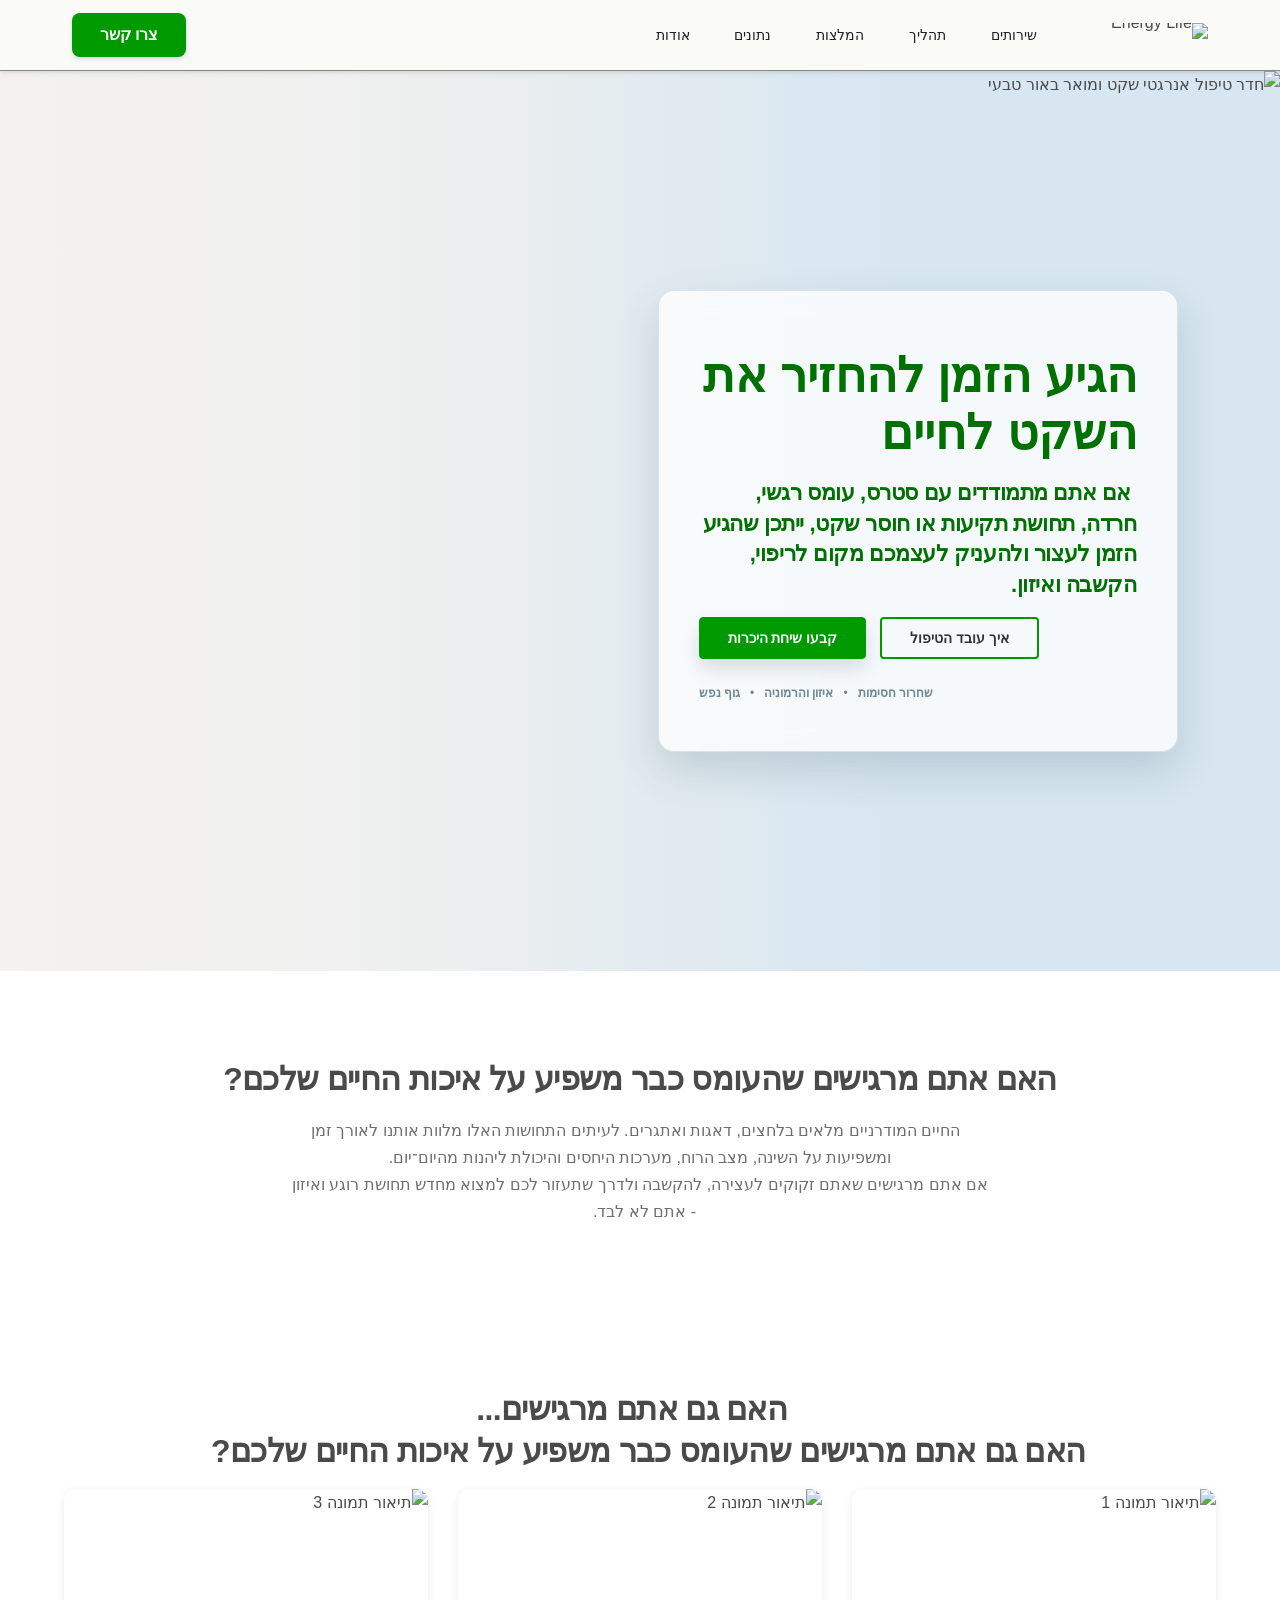
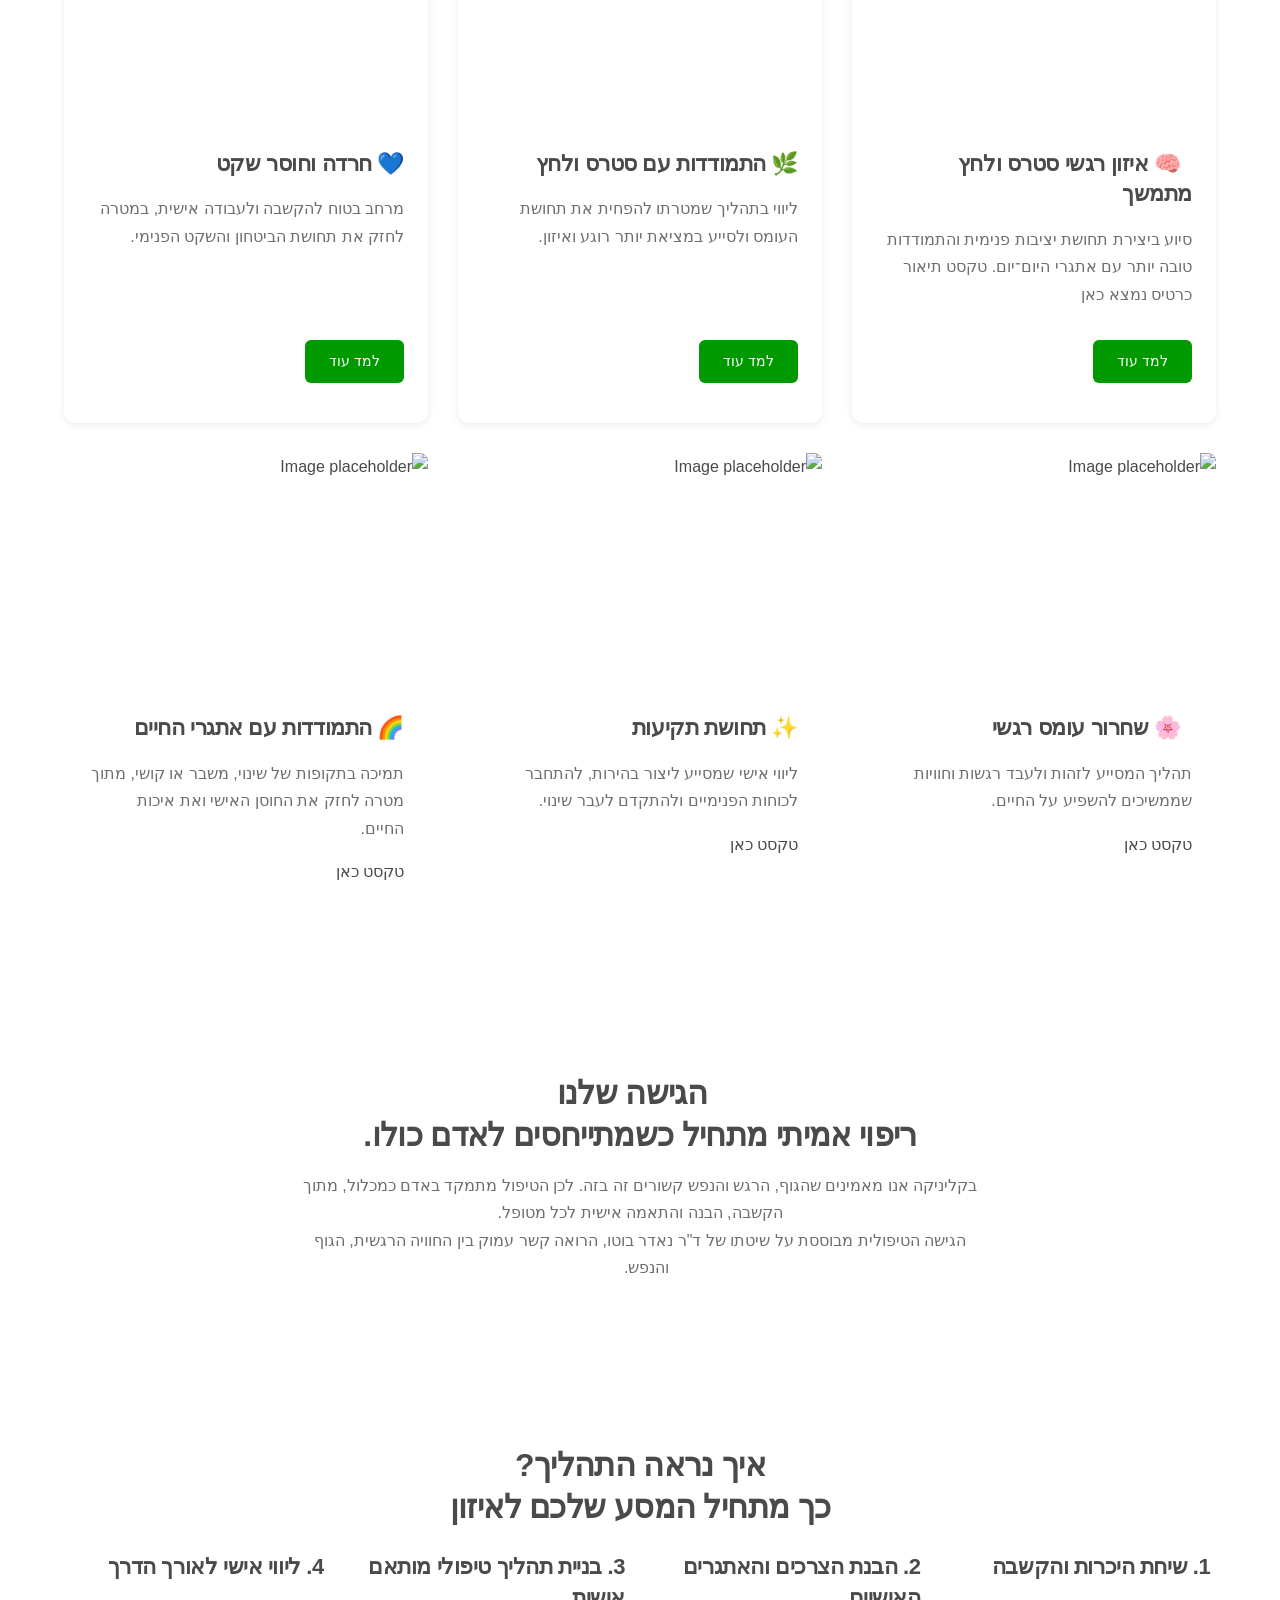
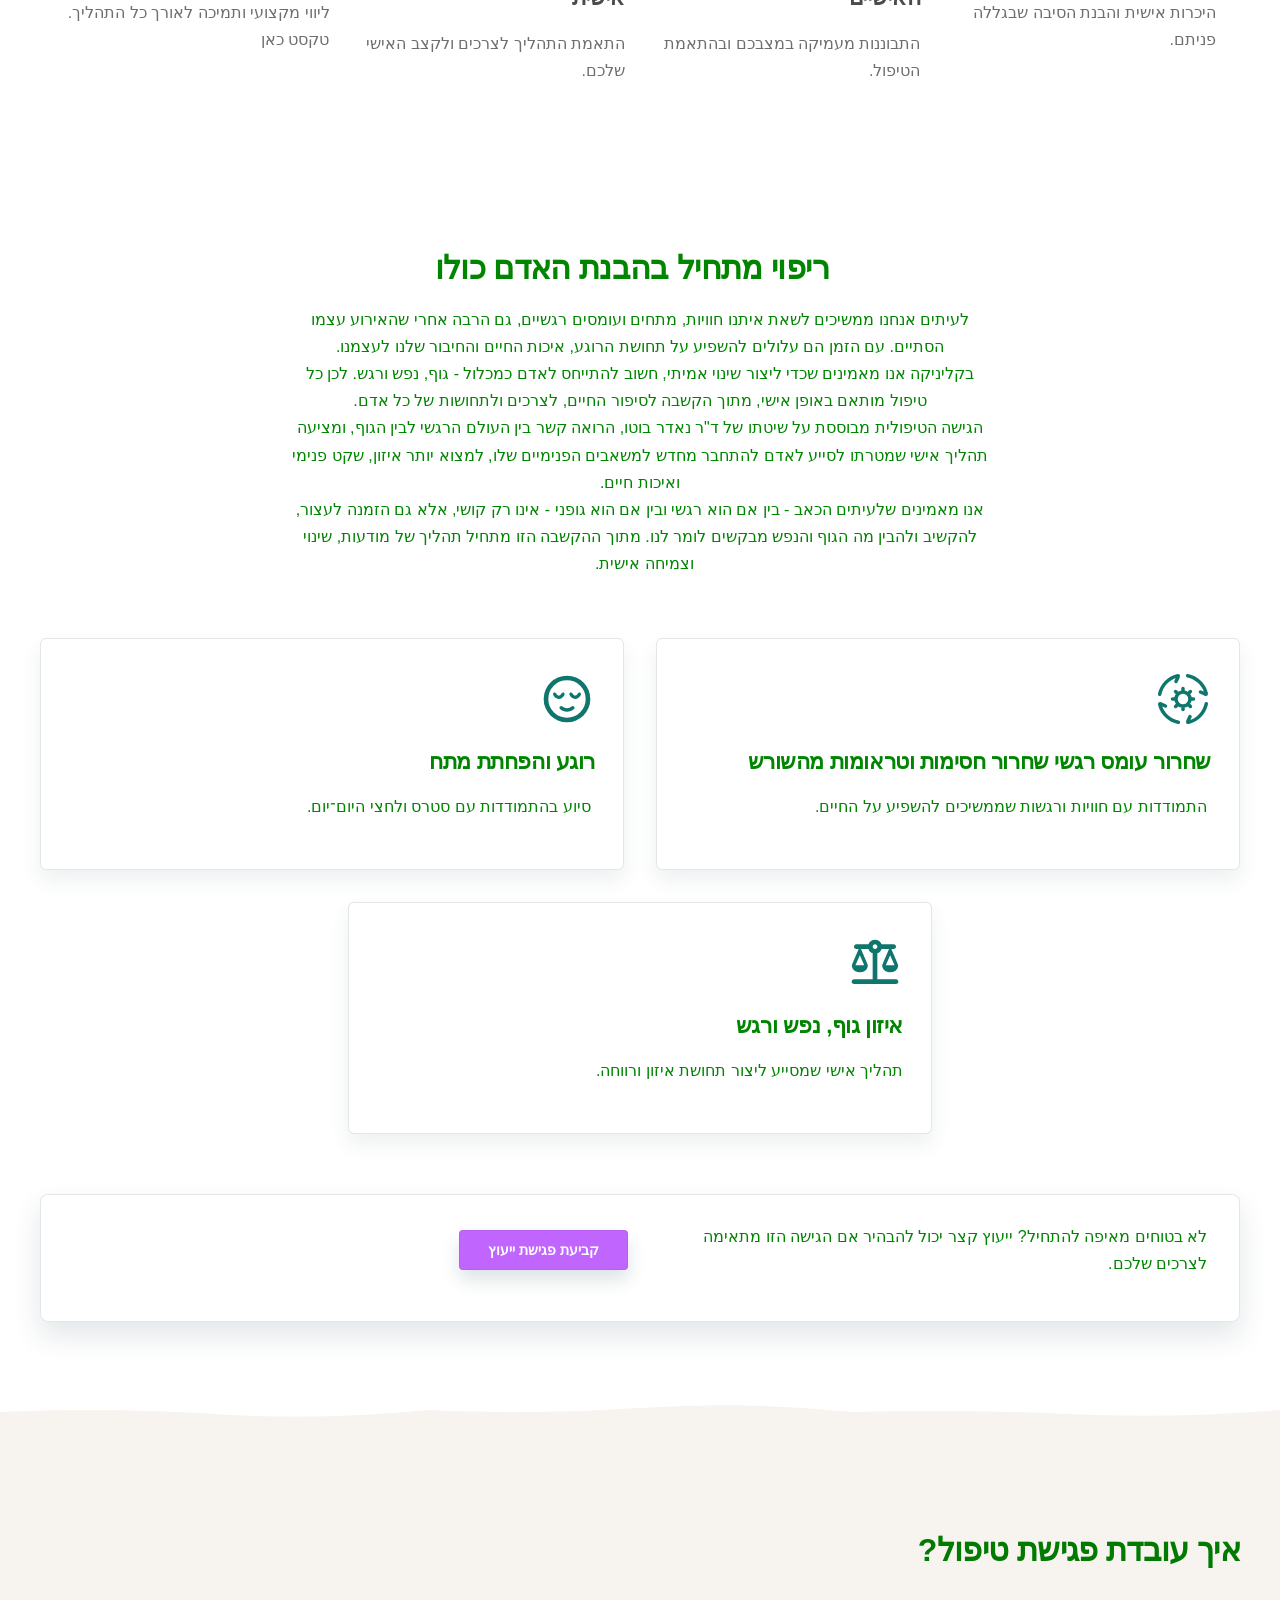
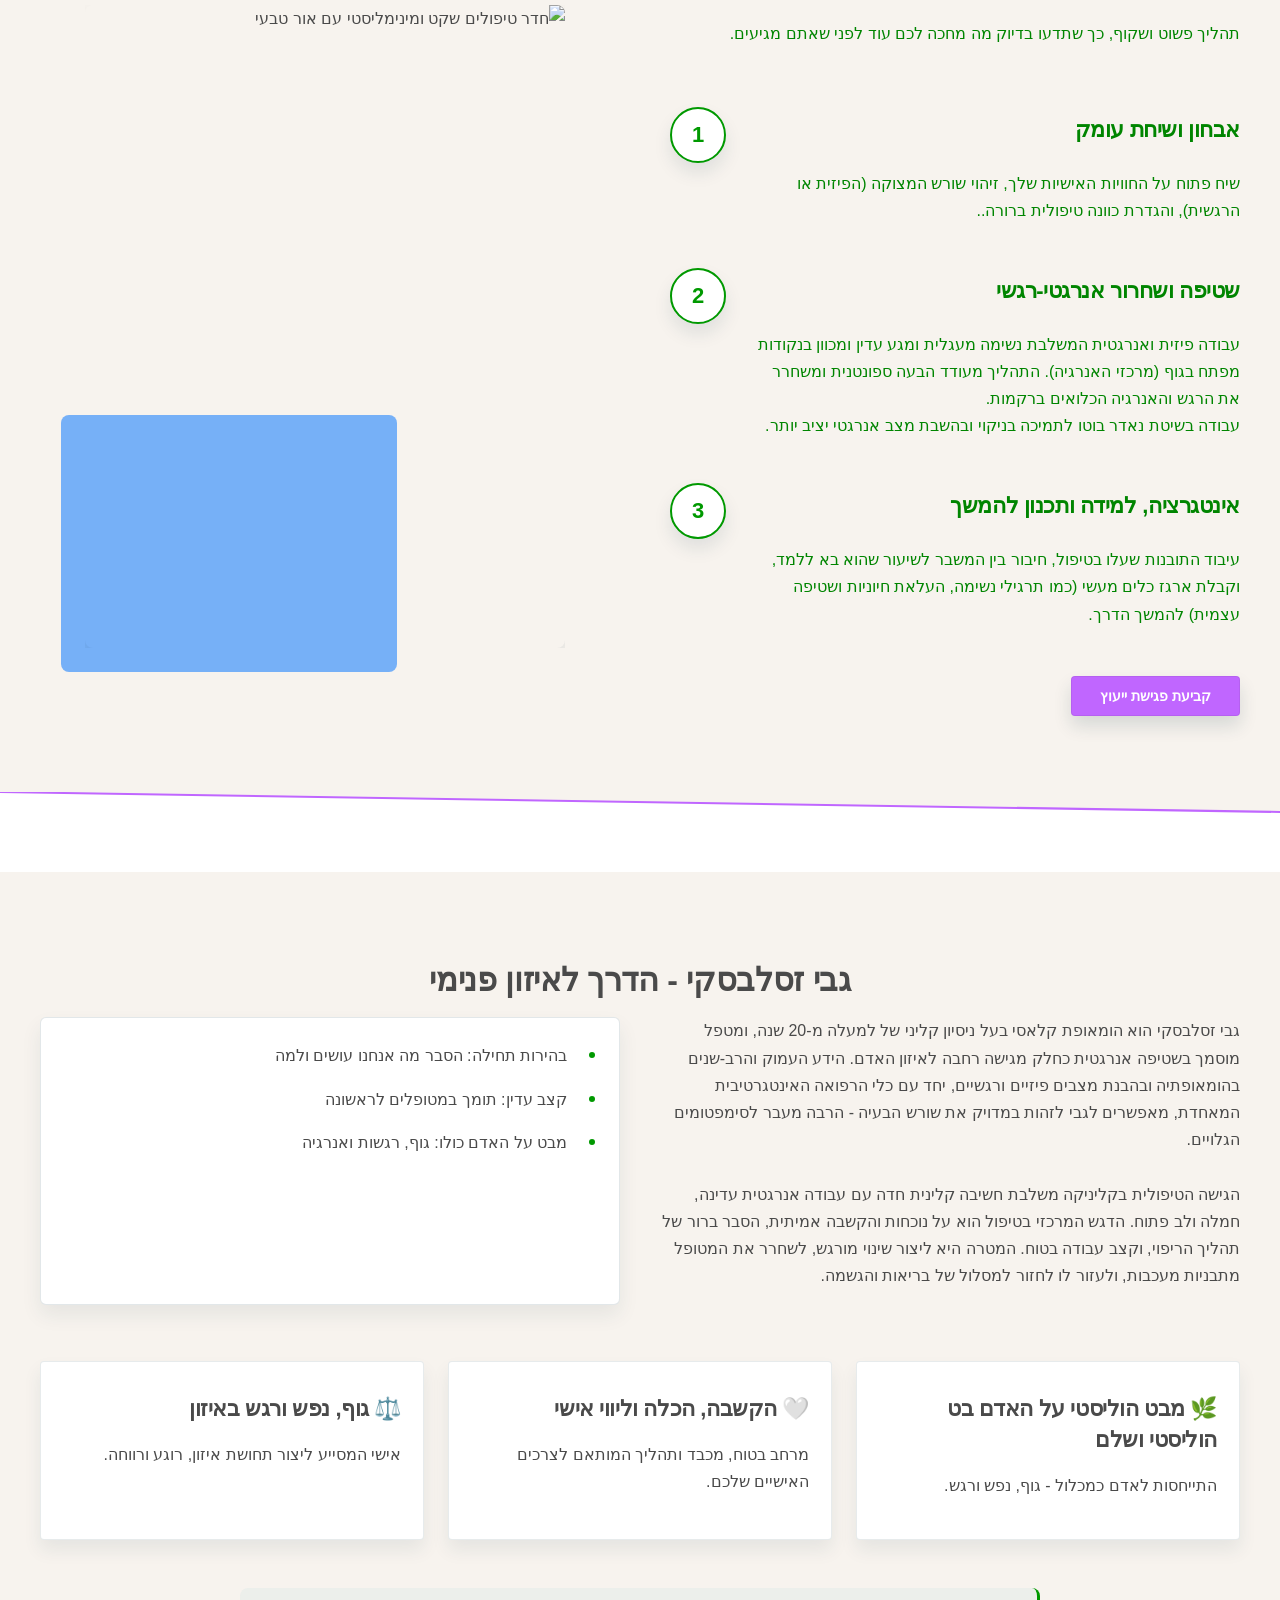
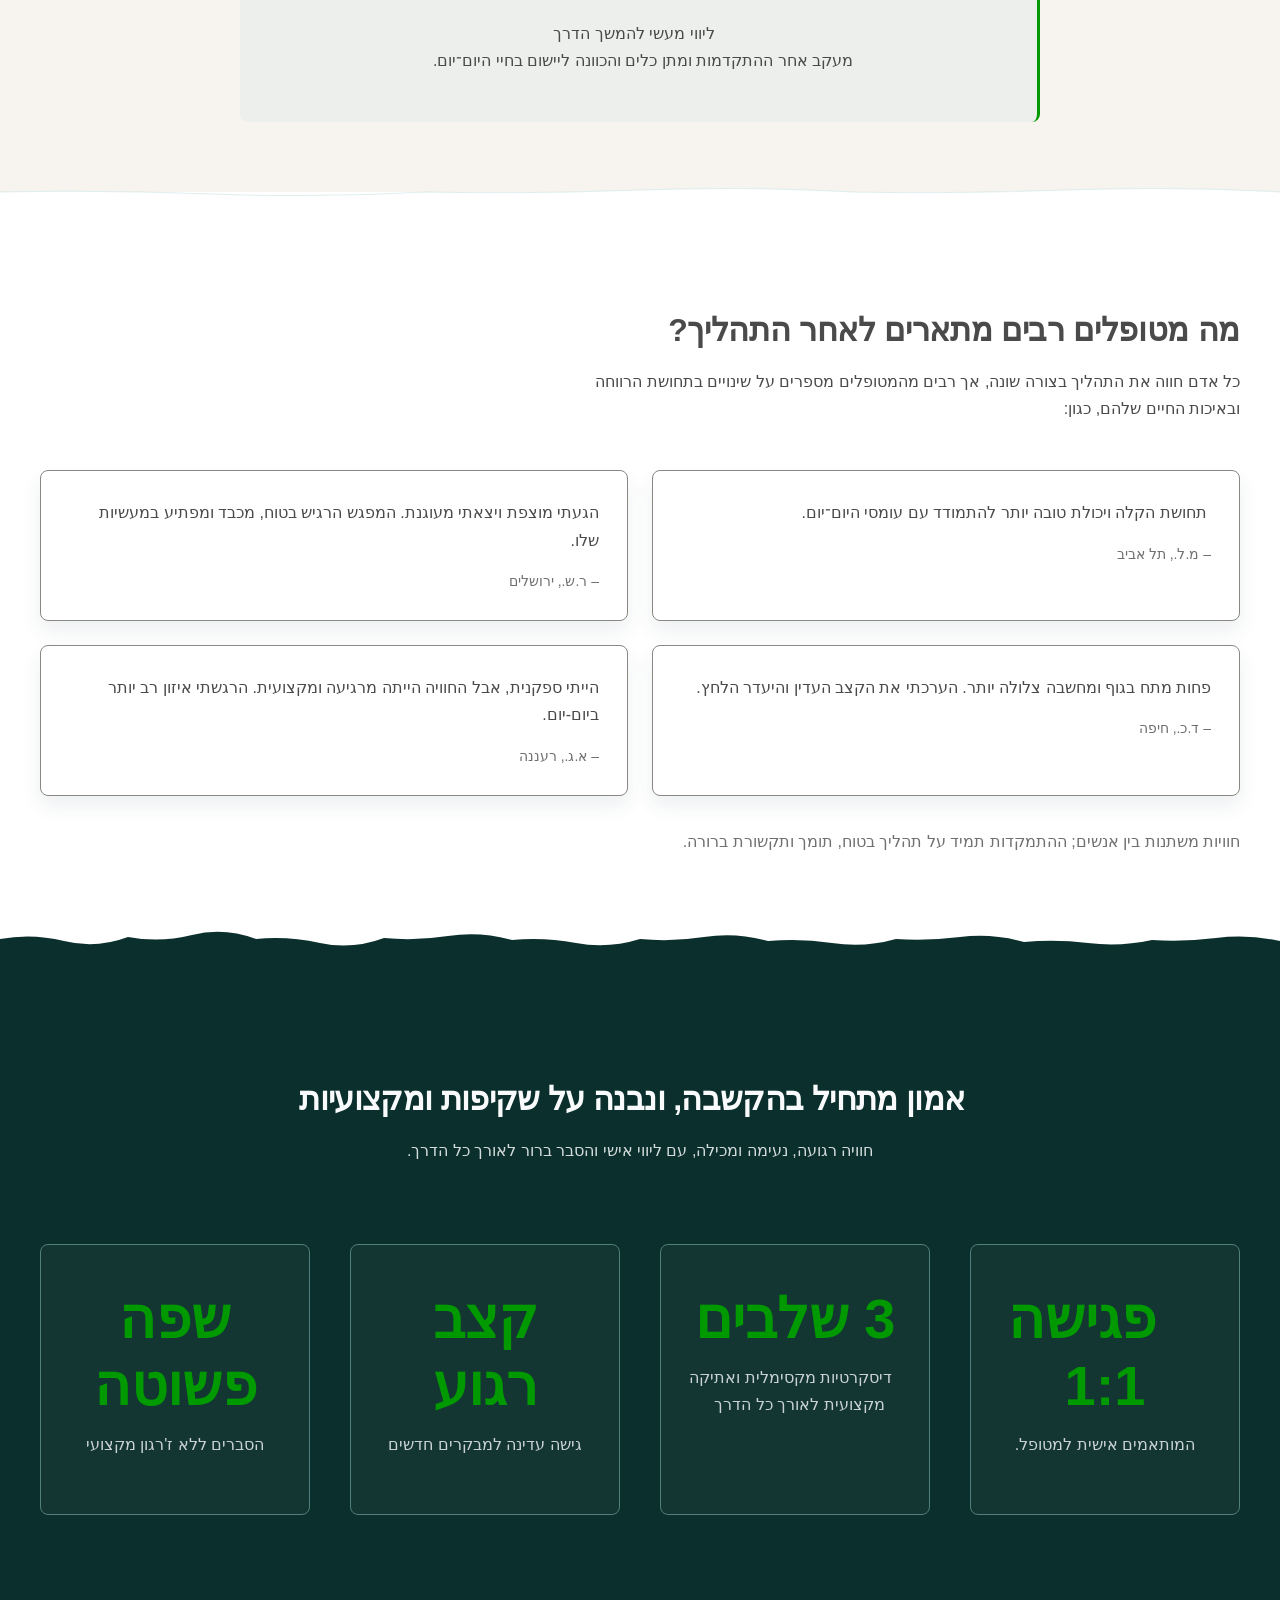
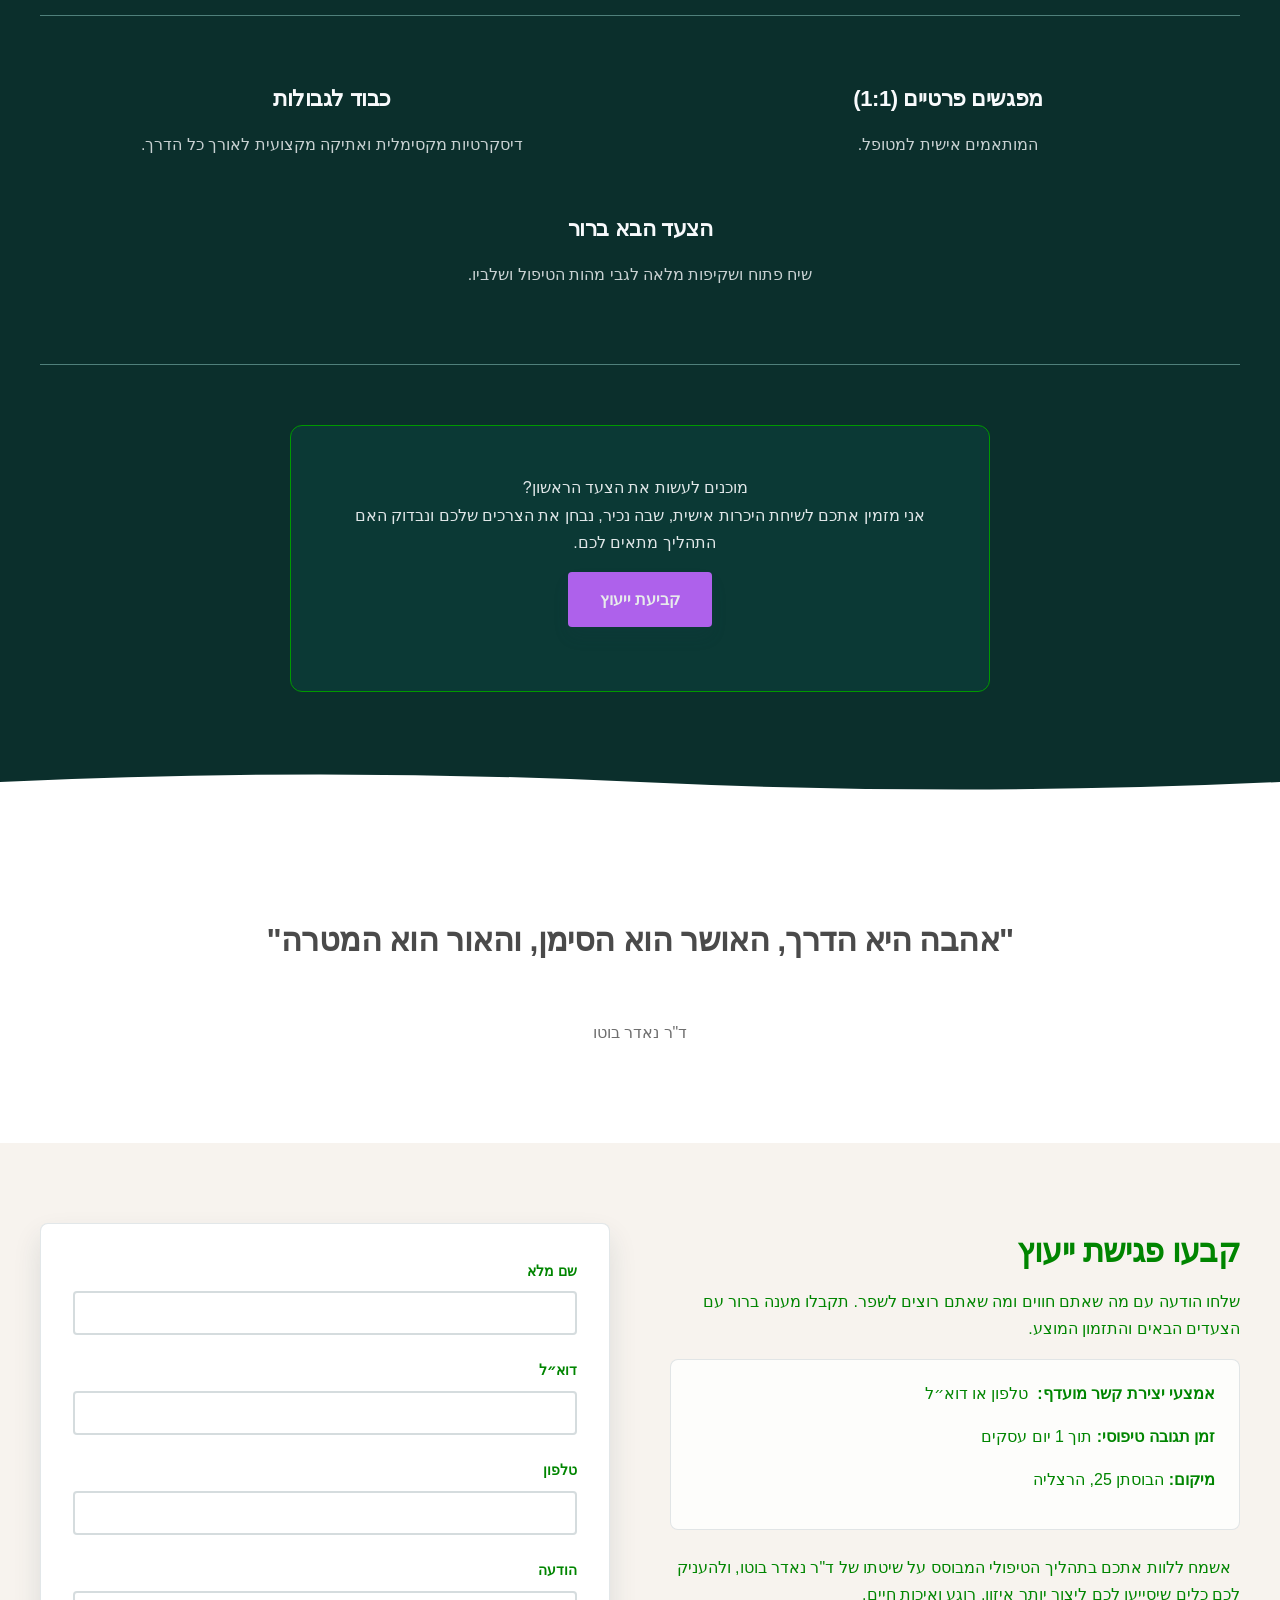
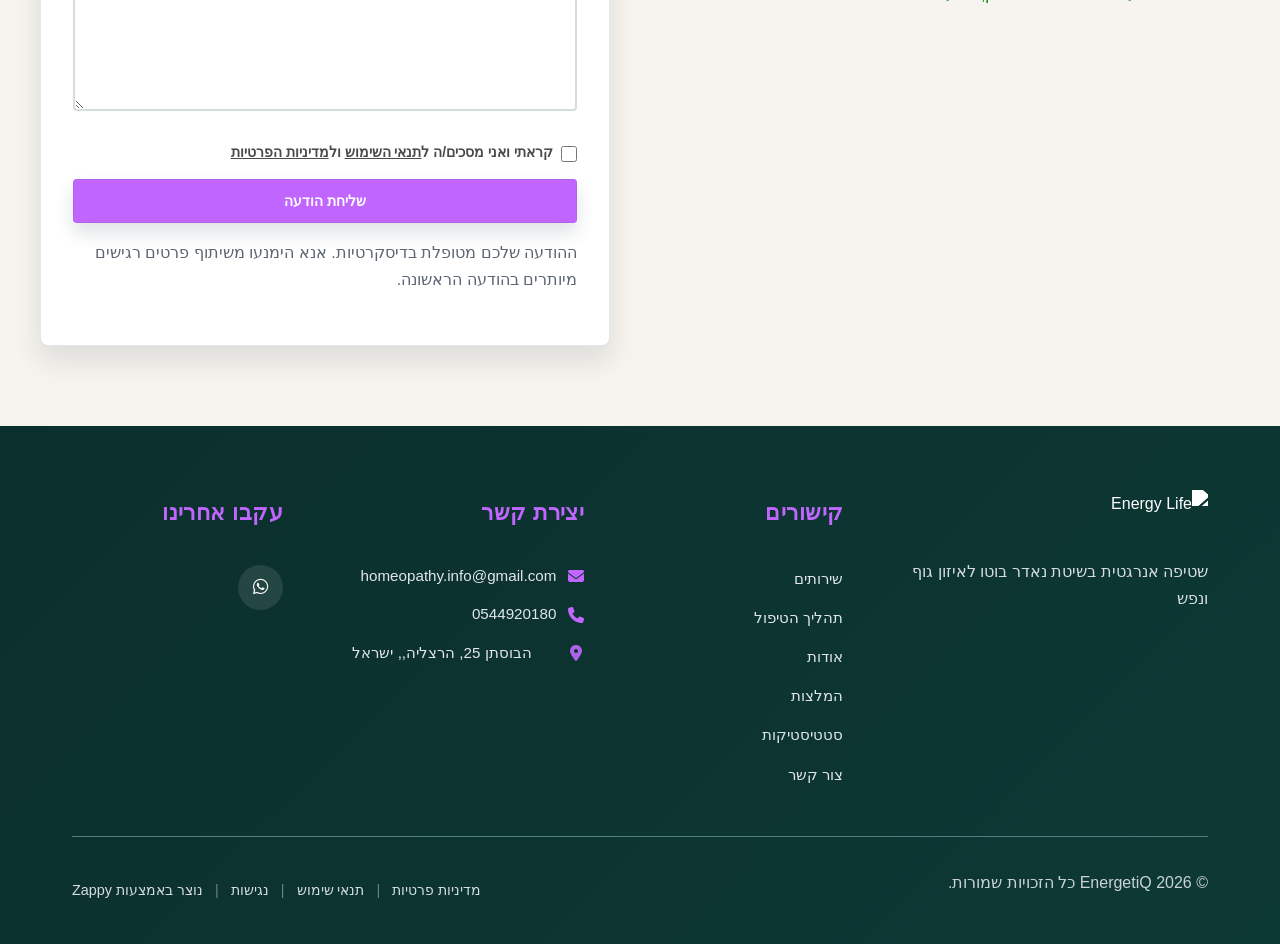
==== commit 1dddfaf9: "Incremental sync: 1 page(s) — update_text" ====
--- a/public/index.html
+++ b/public/index.html
@@ -1 +1 @@
-<!doctype html><html dir="rtl" lang="he"><head><meta charset="UTF-8"><meta content="width=device-width,initial-scale=1" name="viewport"><meta content="index, follow" name="robots"><title>שטיפה אנרגטית בשיטת נאדר בוטו לריפוי הגוף והנפש — זסלבסקי</title><meta content="גלו את כוח השטיפה האנרגטית בשיטת נאדר בוטו עם זסלבסקי. טיפול אנרגטי מקצועי להורדת לחץ, שחרור כאבים כרוניים וריפוי הוליסטי עמוק. התחילו את המסע שלכם לאיזון ובריאות." name="description"><meta content="שטיפה אנרגטית בשיטת נאדר בוטו, טיפול באנרגיה, טיפול אנרגטי לכאבים כרוניים, ריפוי אנרגטי להורדת לחץ ומתח, רפואה משלימה הוליסטית" name="keywords"><script>!function(){"use strict";var t="e0c50bb5-556e-44e9-b762-6fdb50b3577d",e="https://api.zappy5.com/api/analytics/track",a=18e5,n=2592e6,o=!0,i=!0,r=!0;var s=function(){var e="zappy_visitor_"+t,a=null;try{if(a=localStorage.getItem(e)){var o=JSON.parse(a),i=Date.now();if(i-o.created<n)return o.lastSeen=i,localStorage.setItem(e,JSON.stringify(o)),o.id}}catch(t){console.warn("Zappy Analytics: LocalStorage not available")}var r="zv_"+Date.now()+"_"+Math.random().toString(36).substr(2,9);try{localStorage.setItem(e,JSON.stringify({id:r,created:Date.now(),lastSeen:Date.now()}))}catch(t){}return r}(),c=function(){var e="zappy_session_"+t,n=null;try{if(n=sessionStorage.getItem(e)){var o=JSON.parse(n),i=Date.now();if(i-o.timestamp<a)return o.timestamp=i,sessionStorage.setItem(e,JSON.stringify(o)),o.id}}catch(t){console.warn("Zappy Analytics: SessionStorage not available")}var r="zs_"+Date.now()+"_"+Math.random().toString(36).substr(2,9);try{sessionStorage.setItem(e,JSON.stringify({id:r,timestamp:Date.now()}))}catch(t){}return r}();function l(a,n){n=n||{};var o={website_id:t,event_type:a,page_path:window.location.pathname,referrer:document.referrer||"direct",visitor_id:s,session_id:c,metadata:n};if(navigator.sendBeacon){var i=new Blob([JSON.stringify(o)],{type:"application/json"});navigator.sendBeacon(e,i)}else fetch(e,{method:"POST",headers:{"Content-Type":"application/json"},body:JSON.stringify(o),keepalive:!0}).catch(function(t){console.warn("Zappy Analytics: Failed to track event",t)})}o&&l("pageview",{title:document.title,url:window.location.href}),i&&document.addEventListener("click",function(t){var e=t.target;if("BUTTON"===e.tagName||e.closest("button")){var a="BUTTON"===e.tagName?e:e.closest("button");l("click",{element:"button",text:a.textContent.trim().substring(0,100),id:a.id||null,class:a.className||null})}else if("A"===e.tagName||e.closest("a")){var n="A"===e.tagName?e:e.closest("a");l("navigation",{element:"link",text:n.textContent.trim().substring(0,100),href:n.href,external:n.hostname!==window.location.hostname})}},!0),r&&document.addEventListener("submit",function(t){var e=t.target;l("form_submit",{form_id:e.id||null,form_name:e.name||null,form_action:e.action||null,form_method:e.method||"GET"})},!0);var d=Date.now();window.addEventListener("beforeunload",function(){l("page_unload",{time_on_page:Math.floor((Date.now()-d)/1e3),page_path:window.location.pathname})}),window.zappyAnalytics={track:l,getVisitorId:function(){return s},getSessionId:function(){return c}}}()</script><script>!function(){"use strict";if(!window.zappyFireMarketingEvent){var t={begin_checkout:"checkout_started",purchase:"checkout_complete",add_to_cart:"add_to_cart",view_product:"view_product"},e={whatsapp_click:{ga4:"contact",meta:"Contact",gtm:"whatsapp_click",ecom:!1},phone_click:{ga4:"contact",meta:"Contact",gtm:"phone_click",ecom:!1},contact_form_submitted:{ga4:"generate_lead",meta:"Lead",gtm:"contact_form_submitted",ecom:!1},checkout_started:{ga4:"begin_checkout",meta:"InitiateCheckout",gtm:"begin_checkout",ecom:!0},checkout_complete:{ga4:"purchase",meta:"Purchase",gtm:"purchase",ecom:!0},product_inquiry:{ga4:"generate_lead",meta:"Lead",gtm:"product_inquiry",ecom:!1},add_to_cart:{ga4:"add_to_cart",meta:"AddToCart",gtm:"add_to_cart",ecom:!0},view_product:{ga4:"view_item",meta:"ViewContent",gtm:"view_item",ecom:!0}};window.zappyFireMarketingEvent=function(r,o,u){try{u=u||{};var p=t[r]||r,d=e[p];if(!d)return;if((o=o||{}).pagePath||o.page_path||(o.pagePath=a()),"checkout_complete"===p){var l=String(o.orderId||o.order_id||o.transaction_id||"");if(l&&function(t){if(!t)return!1;try{return"1"===sessionStorage.getItem(i(t))}catch(t){return!1}}(l))return;l&&function(t){if(t)try{sessionStorage.setItem(i(t),"1")}catch(t){}}(l)}if(!u.skipFirstParty)try{window.zappyAnalytics&&"function"==typeof window.zappyAnalytics.track&&window.zappyAnalytics.track(p,o)}catch(t){}try{if(window.dataLayer=window.dataLayer||[],d.ecom){var _=c(p,o),m={};_.transaction_id&&(m.transaction_id=_.transaction_id),null!=_.value&&(m.value=_.value),_.currency&&(m.currency=_.currency),_.items&&(m.items=_.items),window.dataLayer.push({event:d.gtm,ecommerce:m}),"checkout_complete"!==p&&"checkout_started"!==p||window.dataLayer.push({event:p,ecommerce:m})}else{var s={event:d.gtm};for(var h in o)Object.prototype.hasOwnProperty.call(o,h)&&(s[h]=o[h]);window.dataLayer.push(s)}}catch(t){}try{"function"==typeof window.gtag&&window.gtag("event",d.ga4,c(p,o))}catch(t){}try{"function"==typeof window.fbq&&window.fbq("track",d.meta,function(t,e){for(var r=n(e=e||{}),a=parseFloat(null!=e.value?e.value:null!=e.total?e.total:0)||0,c=String(e.currency||"USD").toUpperCase(),i=[],o=0,u=0;u<r.length;u++)r[u].item_id&&i.push(r[u].item_id),o+=r[u].quantity||1;if("checkout_complete"===t)return{value:a,currency:c,content_ids:i.length?i:void 0,content_type:"product",num_items:o||void 0,order_id:String(e.order_id||e.orderId||e.transaction_id||e.orderNumber||"")||void 0};if("checkout_started"===t)return{value:a,currency:c,content_ids:i.length?i:void 0,content_type:"product",num_items:o||parseInt(null!=e.itemCount?e.itemCount:0,10)||void 0};if("add_to_cart"===t){var p=String(e.productId||e.product_id||i[0]||"");return{value:a||(r[0]?r[0].price*r[0].quantity:0),currency:c,content_ids:p?[p]:i.length?i:void 0,content_type:"product",content_name:e.productName||e.product_name||r[0]&&r[0].item_name,num_items:parseInt(null!=e.quantity?e.quantity:o||1,10)||1}}if("view_product"===t){var d=String(e.productId||e.product_id||i[0]||"");return{value:a||parseFloat(null!=e.price?e.price:0)||0,currency:c,content_ids:d?[d]:i.length?i:void 0,content_type:"product",content_name:e.productName||e.product_name||r[0]&&r[0].item_name}}return"whatsapp_click"===t||"phone_click"===t?{content_name:"whatsapp_click"===t?"WhatsApp":"Phone",content_category:"contact"}:"contact_form_submitted"===t||"product_inquiry"===t?{content_name:"product_inquiry"===t?"Product inquiry":"Contact form",content_category:e.productName||e.product_name||void 0}:e}(p,o))}catch(t){}}catch(t){}};var r=Object.create(null);document.addEventListener("click",function(t){try{var e=t.target;if(!e)return;var r=u(e,".whatsapp-float, a.whatsapp-float, [data-zappy-whatsapp]"),n=function(t){for(var e=t;e&&e!==document;){if("A"===e.tagName)return e;e=e.parentElement}return null}(e),c=n&&n.href||"";if(r||n&&function(t){if(!t)return!1;var e=String(t).toLowerCase();return-1!==e.indexOf("wa.me/")||-1!==e.indexOf("api.whatsapp.com")||-1!==e.indexOf("whatsapp.com/send")||0===e.indexOf("whatsapp:")}(c)){if(!o("wa:"+c)){var i=r?"float":"link";window.zappyFireMarketingEvent("whatsapp_click",{source:i,href:c||null,pagePath:a()})}return}var p=u(e,".phone-header-btn, .nav-phone-btn, .call-btn, [data-zappy-phone]"),d="";if(n&&n.href&&0===String(n.href).toLowerCase().indexOf("tel:")?d=n.href:p&&p.href&&0===String(p.href).toLowerCase().indexOf("tel:")&&(d=p.href),p||d){var l="";return d&&(l=String(d).replace(/^tel:/i,"").trim()),void(o("tel:"+(l||p&&p.id||"btn"))||window.zappyFireMarketingEvent("phone_click",{source:p?"button":"link",phone:l||null,href:d||null,pagePath:a()}))}}catch(t){}},!0)}function a(){try{if(window.ZAPPY_CONFIG&&window.ZAPPY_CONFIG.currentPagePath)return window.ZAPPY_CONFIG.currentPagePath}catch(t){}try{return window.location.pathname||"/"}catch(t){return"/"}}function n(t){var e=(t=t||{}).items||t.cartItems||t.cart_items||t.lineItems||[];Array.isArray(e)||(e=[]);for(var r=[],a=0;a<e.length;a++){var n=e[a];if(n&&"object"==typeof n){var c=String(n.item_id||n.productId||n.product_id||n.id||"").trim(),i=String(n.item_name||n.productName||n.product_name||n.name||"").trim(),o=parseFloat(null!=n.price?n.price:null!=n.unitPrice?n.unitPrice:0)||0,u=Math.max(1,parseInt(null!=n.quantity?n.quantity:null!=n.qty?n.qty:1,10)||1);(c||i)&&r.push({item_id:c||i,item_name:i||c,price:o,quantity:u})}}return r}function c(t,e){var r=n(e=e||{}),c=parseFloat(null!=e.value?e.value:null!=e.total?e.total:0)||0,i=String(e.currency||"USD").toUpperCase();if("checkout_complete"===t)return{transaction_id:String(e.transaction_id||e.orderId||e.order_id||e.orderNumber||"")||void 0,value:c,currency:i,items:r};if("checkout_started"===t)return{value:c,currency:i,items:r};if("add_to_cart"===t){var o=r.length?r:[{item_id:String(e.productId||e.product_id||""),item_name:String(e.productName||e.product_name||""),price:parseFloat(null!=e.value?e.value:null!=e.price?e.price:0)||0,quantity:parseInt(null!=e.quantity?e.quantity:1,10)||1}].filter(function(t){return t.item_id||t.item_name});return{value:c||(o[0]?o[0].price*o[0].quantity:0),currency:i,items:o}}if("view_product"===t){var u=r.length?r:[{item_id:String(e.productId||e.product_id||""),item_name:String(e.productName||e.product_name||""),price:parseFloat(null!=e.price?e.price:null!=e.value?e.value:0)||0,quantity:1}].filter(function(t){return t.item_id||t.item_name});return{currency:i,value:c||(u[0]?u[0].price:0),items:u}}return"whatsapp_click"===t||"phone_click"===t?{method:"whatsapp_click"===t?"whatsapp":"phone",page_path:e.pagePath||a()}:"contact_form_submitted"===t||"product_inquiry"===t?{page_path:e.pagePath||a()}:e}function i(t){return"zappy_purchase_fired_"+String(t||"")}function o(t){var e=Date.now();return!!(r[t]&&e-r[t]<800)||(r[t]=e,!1)}function u(t,e){return t&&t.closest?t.closest(e):null}}()</script><meta content="שטיפה אנרגטית בשיטת נאדר בוטו לריפוי הגוף והנפש — זסלבסקי" property="og:title"><meta content="גלו את כוח השטיפה האנרגטית בשיטת נאדר בוטו עם זסלבסקי. טיפול אנרגטי מקצועי להורדת לחץ, שחרור כאבים כרוניים וריפוי הוליסטי עמוק. התחילו את המסע שלכם לאיזון ובריאות." property="og:description"><meta content="summary_large_image" name="twitter:card"><meta content="שטיפה אנרגטית בשיטת נאדר בוטו לריפוי הגוף והנפש — זסלבסקי" name="twitter:title"><meta content="גלו את כוח השטיפה האנרגטית בשיטת נאדר בוטו עם זסלבסקי. טיפול אנרגטי מקצועי להורדת לחץ, שחרור כאבים כרוניים וריפוי הוליסטי עמוק. התחילו את המסע שלכם לאיזון ובריאות." name="twitter:description"><script type="application/ld+json">{"@context":"https://schema.org","@graph":[{"@type":"LocalBusiness","@id":"https://energy-life.org#organization","name":"Life Energy","url":"https://energy-life.org","description":"An energy healing practice specializing in the Nader Butto method of energetic cleansing. The practice focuses on holistic healing through energy work, representing a unique approach to alternative medicine and spiritual wellness.","address":{"@type":"PostalAddress","streetAddress":"הבוסתן 25, הרצליה, , הרצליה"},"contactPoint":[{"@type":"ContactPoint","contactType":"customer service","email":"homeopathy.info@gmail.com","telephone":"0544920180"}]},{"@type":"WebSite","@id":"https://energy-life.org#website","url":"https://energy-life.org","name":"Life Energy","publisher":{"@id":"https://energy-life.org#organization"}},{"@type":"ContactPage","@id":"https://energy-life.org#contactpage","url":"https://energy-life.org","name":"שטיפה אנרגטית בשיטת נאדר בוטו לריפוי הגוף והנפש — זסלבסקי","mainEntity":{"@id":"https://energy-life.org#organization"},"potentialAction":{"@type":"CommunicateAction","target":{"@type":"EntryPoint","urlTemplate":"https://energy-life.org/api/email/contact-form","actionPlatform":["http/method=POST"],"contentType":"application/json"},"instrument":[{"@type":"PropertyValue","name":"name","propertyID":"text","valueRequired":true},{"@type":"PropertyValue","name":"email","propertyID":"email","valueRequired":true},{"@type":"PropertyValue","name":"phone","propertyID":"tel","valueRequired":false},{"@type":"PropertyValue","name":"message","propertyID":"textarea","valueRequired":true},{"@type":"PropertyValue","name":"privacy_consent","propertyID":"checkbox","valueRequired":true}]}}]}</script><meta content="website" property="og:type"><meta content="he_IL" property="og:locale"><link href="/assets/favicon.ico" rel="icon" type="image/x-icon"><link href="/assets/favicon-16x16.png" rel="icon" type="image/png" sizes="16x16"><link href="/assets/favicon-32x32.png" rel="icon" type="image/png" sizes="32x32"><link href="/assets/favicon-48x48.png" rel="icon" type="image/png" sizes="48x48"><link href="/assets/favicon-192x192.png" rel="icon" type="image/png" sizes="192x192"><link href="/assets/favicon-512x512.png" rel="icon" type="image/png" sizes="512x512"><link href="/assets/apple-touch-icon.png" rel="apple-touch-icon"><link href="https://cdn.jsdelivr.net/npm/vanilla-cookieconsent@3/dist/cookieconsent.css" rel="stylesheet"><style id="zappy-critical-above-fold-css">html{box-sizing:border-box;-webkit-text-size-adjust:100%}*,::after,::before{box-sizing:inherit}body{margin:0;min-width:320px;overflow-x:clip}img,svg,video{max-width:100%;height:auto}main{display:block}.container{width:min(100% - 32px,1200px);margin-inline:auto}.navbar,header .navbar,header[role=banner],nav.navbar{position:relative;z-index:1000;width:100%}.nav-container,.navbar .container{display:flex;align-items:center;justify-content:space-between;min-height:64px}.logo,.logo-link img{display:block;width:35px;height:35px;object-fit:contain}#navMenu,.nav-menu{list-style:none;margin:0;padding:0}#navMenu a,.nav-menu a,.navbar .nav-links a,.navbar a{color:inherit;text-decoration:none}#navMenu .sub-menu,.nav-menu .sub-menu,.navbar .sub-menu{display:none}.fa,.fa-brands,.fa-regular,.fa-solid,.fab,.far,.fas{display:inline-block;min-width:1em;text-align:center}html:not(#zappy-noop) .navbar:has(.nav-ecommerce-icons)>.phone-header-btn,html:not(#zappy-noop)[data-zappy-site-type=ecommerce] .phone-header-btn{display:none!important;visibility:hidden!important;width:0!important;height:0!important;pointer-events:none!important}.zappy-preview-empty-store-cta{display:none!important;visibility:hidden!important;height:0!important;max-height:0!important;overflow:hidden!important;margin:0!important;padding:0!important;border:0!important;box-shadow:none!important}.zappy-catalog-menu{background:var(--surface-color,var(--surface,linear-gradient(135deg,#f8f9fa 0,#fff 100%)));border-bottom:1px solid var(--border-color,#e5e7eb);padding:0;position:sticky;top:0;z-index:90}.zappy-catalog-menu.rtl,.zappy-catalog-menu[dir=rtl]{direction:rtl}.zappy-catalog-menu.ltr,.zappy-catalog-menu[dir=ltr]{direction:ltr}.catalog-menu-container{max-width:1440px;margin:0 auto;display:flex;align-items:center;gap:8px;padding:10px 24px;overflow:visible}.catalog-menu-categories,.catalog-menu-list{display:flex;align-items:center;gap:4px;flex-wrap:wrap;margin:0;padding:0;list-style:none}.catalog-menu-item{display:inline-flex;align-items:center;padding:8px 16px;font-size:14px;font-weight:500;color:var(--text-color,var(--text,#374151));text-decoration:none;border-radius:20px;white-space:nowrap}.catalog-menu-all{background:var(--primary-color,var(--primary,#111));color:var(--text-light,#fff)!important}.catalog-menu-parent{position:relative;display:inline-flex;align-items:center}.catalog-menu-trigger{display:inline-flex;align-items:center;gap:6px}.catalog-menu-chevron{flex-shrink:0}.catalog-menu-parent>.sub-menu{display:none!important;visibility:hidden!important;opacity:0!important;pointer-events:none!important}.hero-section,.index-hero-section,section[class*=hero]{position:relative;overflow:hidden}.hero-section,.index-hero-section{min-height:560px}section[data-hero-type*=fullscreen]{min-height:100vh}.hero-bg-image,.hero-bg-wrapper,section[class*=hero] [class*=hero-bg]{position:absolute;inset:0;width:100%;height:100%}.hero-bg-image img,.hero-bg-wrapper img,section[class*=hero] [data-hero-bg],section[class*=hero] img[data-hero-background=true]{width:100%!important;height:100%!important;object-fit:cover!important;display:block}.hero-content,section[class*=hero] .container{position:relative;z-index:2}@media(max-width:768px){:root{--header-height:72px;--total-header-height:72px;--zappy-mobile-menu-top:72px}html[data-zappy-site-type=ecommerce] body{padding-top:var(--total-header-height,72px)}html[data-zappy-site-type=ecommerce] body>.navbar:not(.zappy-catalog-menu),html[data-zappy-site-type=ecommerce] body>nav.navbar{position:fixed!important;top:0;left:0;right:0;z-index:100000;width:100%;margin-bottom:0}.zappy-catalog-menu{position:fixed;top:var(--header-height,72px);left:0;right:0;z-index:99999}.nav-container,.navbar .container{min-height:60px}#navMenu,.nav-menu{max-width:100vw;overflow-x:hidden}.hero-section,.index-hero-section,section[class*=hero],section[data-hero-type*=fullscreen]{min-height:100svh}.hero-bg-image,.hero-bg-wrapper,.hero-scrim{min-height:100svh}}:root{--nav-bg:#FAFAF7}.navbar{background-color:#fafaf7!important}/* ZAPPY_ANNOUNCEMENT_HEADER_OFFSET_CSS_V3 */ :root{--zappy-header-stack-height:calc(var(--zappy-announcement-height, 40px) + var(--header-height, 72px))}body:has(.zappy-announcement-bar) .navbar:not(.zappy-catalog-menu):not(.mobile-search-panel),body:has(.zappy-announcement-bar) header.navbar,body:has(.zappy-announcement-bar) nav.navbar:not(.zappy-catalog-menu){top:var(--zappy-announcement-height,40px)!important}[data-zappy-content-align]{display:flex!important;flex-direction:column!important}[data-zappy-content-align^=top-]{justify-content:flex-start!important}[data-zappy-content-align^=center-],[data-zappy-content-align^=lower-],[data-zappy-content-align^=upper-]{justify-content:center!important}[data-zappy-content-align^=bottom-]{justify-content:flex-end!important}[data-zappy-content-align$="-left"],[data-zappy-content-align$="-mid-left"]{align-items:flex-start!important;text-align:start!important}[data-zappy-content-align$="-center"]{align-items:center!important;text-align:center!important}[data-zappy-content-align$="-mid-right"],[data-zappy-content-align$="-right"]{align-items:flex-end!important;text-align:end!important}[data-zappy-content-align] [data-zappy-align-target]{margin-left:auto;margin-right:auto}[data-zappy-content-align$="-center"] [data-zappy-align-target],[data-zappy-content-align$="-center"] [data-zappy-align-target]>*{text-align:center!important}</style><link href="/styles.css" rel="stylesheet"><script>window.ZAPPY_WEBSITE_ID="e0c50bb5-556e-44e9-b762-6fdb50b3577d",window.ZAPPY_API_BASE="https://api.zappy5.com"</script><link href="/assets/site-index-hero-bg-1784841436160-vl79r1.webp?v=1784841438660" rel="preload" as="image" fetchpriority="high"><style id="zappy-dropdown-submenu-styles">#navMenu li:has(.sub-menu),.nav-menu li:has(.sub-menu),.navbar li:has(.sub-menu),nav li:has(.sub-menu){position:relative}#navMenu .sub-menu,.nav-menu .sub-menu,.navbar .sub-menu,nav .sub-menu{display:block!important;position:absolute!important;top:100%;left:0;min-width:220px;border-radius:8px;box-shadow:0 8px 25px rgba(0,0,0,.15);padding:8px 0;opacity:0;visibility:hidden;transform:translateY(10px);transition:all .3s ease;z-index:1000;list-style:none;pointer-events:none}#navMenu li:hover>.sub-menu,.nav-menu li:hover>.sub-menu,.navbar li:hover>.sub-menu,nav li:hover>.sub-menu{opacity:1!important;visibility:visible!important;transform:translateY(0)!important;pointer-events:auto!important}.sub-menu li{list-style:none;margin:0;padding:0}.sub-menu a{display:block!important;padding:10px 16px!important;color:var(--text-dark,#333)!important;font-weight:500;text-decoration:none;white-space:nowrap;transition:background-color .2s}.sub-menu .zappy-nav-child>a{padding-left:28px!important;font-size:.9em!important;opacity:.85!important}[dir=rtl] .sub-menu .zappy-nav-child>a,html[lang=ar] .sub-menu .zappy-nav-child>a,html[lang=he] .sub-menu .zappy-nav-child>a{padding-left:10px!important;padding-right:28px!important}.sub-menu .zappy-nav-parent>a{font-weight:600!important}.sub-menu a:hover{background-color:#f5f5f5}[dir=rtl] .nav-menu .sub-menu,[dir=rtl] .navbar .sub-menu,[dir=rtl] nav .sub-menu,html[lang=ar] .nav-menu .sub-menu,html[lang=ar] .navbar .sub-menu,html[lang=ar] nav .sub-menu,html[lang=he] .nav-menu .sub-menu,html[lang=he] .navbar .sub-menu,html[lang=he] nav .sub-menu{left:auto!important;right:0!important}.sub-menu:empty,.sub-menu:not(:has(li)):not(:has(> a)),.sub-menu:not(:has(li:not(.zappy-hidden-menu-item))):not(:has(> a)){display:none!important;opacity:0!important;visibility:hidden!important;pointer-events:none!important}li:has(.menu-group-title):hover>.sub-menu{opacity:1!important;visibility:visible!important;transform:translateY(0)!important;pointer-events:auto!important}#navMenu>li>.menu-group-title,.nav-menu>li>.menu-group-title{display:inline-block;padding:.5rem 1rem;cursor:default;user-select:none}@media (max-width:768px){#navMenu .sub-menu,.nav-menu .sub-menu,.navbar .sub-menu,nav .sub-menu{position:static!important;transform:none!important;box-shadow:none!important;background:0 0!important;max-height:0;overflow:hidden;opacity:0;visibility:hidden;transition:max-height .3s ease,opacity .3s ease;padding:0!important;border-radius:0!important}#navMenu .sub-menu.mobile-expanded,.nav-menu .sub-menu.mobile-expanded,.navbar .sub-menu.mobile-expanded{max-height:none!important;overflow-y:visible!important;opacity:1!important;visibility:visible!important;padding:8px 0 8px 16px!important}[dir=rtl] .sub-menu.mobile-expanded,html[lang=he] .sub-menu.mobile-expanded{padding:8px 16px 8px 0!important}#navMenu li:hover>.sub-menu,.nav-menu li:hover>.sub-menu,.navbar li:hover>.sub-menu,nav li:hover>.sub-menu{opacity:0;visibility:hidden;pointer-events:none}#navMenu li>.sub-menu.mobile-expanded,.nav-menu li>.sub-menu.mobile-expanded,.navbar li>.sub-menu.mobile-expanded,nav li>.sub-menu.mobile-expanded{opacity:1!important;visibility:visible!important;pointer-events:auto!important}#navMenu li:has(.sub-menu),.nav-menu li:has(.sub-menu),.navbar li:has(.sub-menu),nav li:has(.sub-menu){display:flex!important;flex-wrap:wrap!important;align-items:center!important;position:relative!important;min-height:44px!important}#navMenu li:has(.sub-menu)>a,.nav-menu li:has(.sub-menu)>a,.navbar li:has(.sub-menu)>a,nav li:has(.sub-menu)>a{flex:1!important;min-width:0!important}#navMenu li:has(.sub-menu)>.menu-group-title,.nav-menu li:has(.sub-menu)>.menu-group-title,.navbar li:has(.sub-menu)>.menu-group-title,nav li:has(.sub-menu)>.menu-group-title{flex:1!important;min-width:0!important;display:flex!important;align-items:center!important;padding:12px 16px!important;min-height:44px!important;line-height:1.4!important;font-weight:600!important;box-sizing:border-box!important}#navMenu li:has(.sub-menu)>.sub-menu,.nav-menu li:has(.sub-menu)>.sub-menu,.navbar li:has(.sub-menu)>.sub-menu,nav li:has(.sub-menu)>.sub-menu{flex-basis:100%!important;width:100%!important}#navMenu li:has(.sub-menu)>a [class*=arrow],#navMenu li:has(.sub-menu)>a [class*=chevron],.nav-menu li:has(.sub-menu)>a .fa-angle-down,.nav-menu li:has(.sub-menu)>a .fa-chevron-down,.nav-menu li:has(.sub-menu)>a [class*=arrow],.nav-menu li:has(.sub-menu)>a [class*=chevron],nav li:has(.sub-menu)>a [class*=arrow],nav li:has(.sub-menu)>a [class*=chevron]{display:none!important;visibility:hidden!important}.mobile-submenu-toggle{display:flex!important;align-items:center!important;justify-content:center!important;width:44px!important;height:auto!important;background:0 0!important;border:none!important;cursor:pointer!important;color:var(--text-dark)!important;position:static!important;flex-shrink:0!important;align-self:stretch!important;z-index:2!important;padding:0!important;margin:0!important}.mobile-submenu-toggle::after{content:''!important;width:0!important;height:0!important;border-left:6px solid transparent!important;border-right:6px solid transparent!important;border-top:7px solid currentColor!important;transition:transform .3s ease!important}.mobile-submenu-toggle.expanded::after{transform:rotate(180deg)!important}.sub-menu a{padding:10px 0!important;display:block!important;color:var(--text-dark)!important;white-space:normal!important}.sub-menu .zappy-nav-child>a{padding-left:28px!important;font-size:.9em!important;opacity:.85!important}[dir=rtl] .sub-menu .zappy-nav-child>a,html[lang=ar] .sub-menu .zappy-nav-child>a,html[lang=he] .sub-menu .zappy-nav-child>a{padding-left:0!important;padding-right:28px!important}.sub-menu .zappy-nav-parent>a{font-weight:600!important}#navMenu.active,.nav-menu.active{max-width:100vw!important;overflow-x:hidden!important;box-sizing:border-box!important}.navbar .sub-menu li a,.zappy-products-dropdown .sub-menu a,nav.navbar .sub-menu li a{color:var(--text-dark)!important}}@media (min-width:769px){.mobile-submenu-toggle{display:none!important}}</style><style id="zappy-widget-visibility">html[dir=rtl] .whatsapp-float{right:20px!important;left:auto!important}html:not([dir]) .whatsapp-float,html[dir=ltr] .whatsapp-float{left:20px!important;right:auto!important}html[dir=rtl] #mic-access-tool-general-button,html[dir=rtl] #mic-init-access-tool #mic-access-tool-general-button,html[dir=rtl] #mic-init-access-tool .mic-access-tool-general-button,html[dir=rtl] ._access-icon,html[dir=rtl] .mic-access-tool-general-button{left:20px!important;right:auto!important}html:not([dir]) #mic-access-tool-general-button,html:not([dir]) #mic-init-access-tool #mic-access-tool-general-button,html:not([dir]) #mic-init-access-tool .mic-access-tool-general-button,html:not([dir]) ._access-icon,html:not([dir]) .mic-access-tool-general-button,html[dir=ltr] #mic-access-tool-general-button,html[dir=ltr] #mic-init-access-tool #mic-access-tool-general-button,html[dir=ltr] #mic-init-access-tool .mic-access-tool-general-button,html[dir=ltr] ._access-icon,html[dir=ltr] .mic-access-tool-general-button{right:20px!important;left:auto!important}@media (max-width:768px){.whatsapp-float{display:flex!important}}@media (min-width:769px){.whatsapp-float{display:flex!important}}@media (max-width:768px){#mic-access-tool-box,#mic-access-tool-general-button,#mic-init-access-tool #mic-access-tool-box,#mic-init-access-tool #mic-access-tool-general-button,#mic-init-access-tool .mic-access-tool-general-button,._access-icon,._access-menu,.mic-access-tool-box,.mic-access-tool-general-button,div[id*=mic-access-tool-box]{display:none!important;visibility:hidden!important;opacity:0!important;pointer-events:none!important}}@media (min-width:769px){#mic-access-tool-box,#mic-access-tool-general-button,#mic-init-access-tool #mic-access-tool-box,#mic-init-access-tool #mic-access-tool-general-button,#mic-init-access-tool .mic-access-tool-general-button,._access-icon,._access-menu,.mic-access-tool-box,.mic-access-tool-general-button,div[id*=mic-access-tool-box]{display:none!important;visibility:hidden!important;opacity:0!important;pointer-events:none!important}}</style></head><body><nav class="navbar" dir="rtl"><button class="mobile-toggle" aria-label="תפריט" id="mobileToggle"><svg viewBox="0 0 24 24" height="24" width="24" class="hamburger-icon" style="display:block !important" fill="none"><path d="M3 12h18M3 6h18M3 18h18" stroke="currentColor" stroke-width="2" stroke-linecap="round"></path></svg> <svg viewBox="0 0 24 24" height="24" width="24" class="close-icon" style="display:none !important" fill="none"><path d="M18 6L6 18M6 6l12 12" stroke="currentColor" stroke-width="2" stroke-linecap="round"></path></svg></button> <button class="phone-header-btn" aria-label="התקשר" data-phone="0544920180"><svg viewBox="0 0 24 24" height="20" width="20" fill="currentColor"><path d="M22 16.92v3a2 2 0 0 1-2.18 2 19.79 19.79 0 0 1-8.63-3.07 19.5 19.5 0 0 1-6-6 19.79 19.79 0 0 1-3.07-8.67A2 2 0 0 1 4.11 2h3a2 2 0 0 1 2 1.72 12.84 12.84 0 0 0 .7 2.81 2 2 0 0 1-.45 2.11L8.09 9.91a16 16 0 0 0 6 6l1.27-1.27a2 2 0 0 1 2.11-.45 12.84 12.84 0 0 0 2.81.7A2 2 0 0 1 22 16.92z"></path></svg></button><div class="nav-container"><div class="nav-right-group"><div class="nav-brand"><a href="/" class="logo-link"><img alt="Energy Life" data-context="business logo" data-placeholder="logo" decoding="async" src="/assets/life-energy-logo-1774344268269-vzs7u6.webp?v=1774344268658-1qvnw0" class="logo" height="40" width="160"></a></div><ul class="nav-menu" id="navMenu"><li><a href="#services">שירותים</a></li><li><a href="#process">תהליך</a></li><li><a href="#testimonials">המלצות</a></li><li><a href="#stats">נתונים</a></li><li><a href="#about">אודות</a></li></ul></div><div class="nav-cta-container"><li class="nav-cta-item"><a href="#contact" class="nav-cta-btn">צרו קשר</a></li></div></div></nav><script>window.addEventListener("load",function(){const e=document.querySelector(".navbar, nav, header");if(!e)return void console.log("[Navbar] Navbar element not found");let t=document.getElementById("mobileToggle")||document.querySelector(".mobile-toggle")||document.querySelector(".hamburger")||document.querySelector(".hamburger-menu")||document.querySelector(".menu-toggle")||document.querySelector(".burger-menu")||document.querySelector('[aria-label="Menu"]')||document.querySelector('[aria-label="תפריט"]');const o=document.querySelector(".phone-header-btn"),n=window.getComputedStyle(e);let r=n.backgroundColor;if(console.log("[Navbar] Initial navbar background:",r),"transparent"===r||"rgba(0, 0, 0, 0)"===r||r.startsWith("rgba")&&r.includes(", 0)")){const e=n.backgroundImage;if(e&&"none"!==e)console.log("[Navbar] Navbar has background image/gradient, using dark text"),r="rgb(240, 240, 240)";else{const e=window.getComputedStyle(document.body).backgroundColor;console.log("[Navbar] Navbar transparent, using body background:",e),r=e}}const i=r.match(/\d+/g);if(i&&i.length>=3){const e=(.299*parseInt(i[0])+.587*parseInt(i[1])+.114*parseInt(i[2]))/255;console.log("[Navbar] Mobile button colors preserved from Claude CSS (luminance:",e.toFixed(2)+")");const n=document.createElement("style");n.id="zappy-mobile-nav-fix";document.documentElement.lang;document.documentElement.dir,n.textContent='\n        /* Hide mobile buttons on desktop, show only on mobile */\n        @media (min-width: 769px) {\n          .mobile-toggle,\n          .phone-header-btn {\n            display: none !important;\n          }\n        }\n        \n        /* Show and position mobile buttons correctly on mobile */\n        @media (max-width: 768px) {\n          .mobile-toggle,\n          .phone-header-btn {\n            position: absolute !important;\n            top: 50% !important;\n            transform: translateY(-50%) !important;\n            z-index: 1001 !important;\n            display: flex !important;\n            align-items: center !important;\n            justify-content: center !important;\n            width: 36px !important;\n            height: 36px !important;\n            border-radius: 50% !important;\n            border: none !important;\n            cursor: pointer !important;\n            padding: 6px !important;\n            background: none !important;\n            color: var(--nav-text, var(--text-dark)) !important;\n          }\n          \n          /* LTR positioning (default): hamburger LEFT, phone RIGHT */\n          html:not([dir="rtl"]):not([lang="he"]):not([lang="ar"]) .mobile-toggle,\n          html[dir="ltr"] .mobile-toggle {\n            left: 12px !important;\n            right: auto !important;\n          }\n          html:not([dir="rtl"]):not([lang="he"]):not([lang="ar"]) .phone-header-btn,\n          html[dir="ltr"] .phone-header-btn {\n            right: 12px !important;\n            left: auto !important;\n          }\n          \n          /* RTL positioning: hamburger RIGHT, phone LEFT */\n          html[dir="rtl"] .mobile-toggle,\n          html[lang="he"] .mobile-toggle,\n          html[lang="ar"] .mobile-toggle {\n            right: 12px !important;\n            left: auto !important;\n          }\n          html[dir="rtl"] .phone-header-btn,\n          html[lang="he"] .phone-header-btn,\n          html[lang="ar"] .phone-header-btn {\n            left: 12px !important;\n            right: auto !important;\n          }\n          \n          /* CRITICAL: Ensure nav-container has min-height on mobile */\n          /* All children are positioned absolutely/fixed on mobile, so height:auto collapses to 0 */\n          .nav-container {\n            min-height: 70px !important;\n            position: relative !important;\n          }\n          \n          /* Ensure SVG icons are properly sized and inherit color */\n          .mobile-toggle svg,\n          .phone-header-btn svg {\n            width: 24px !important;\n            height: 24px !important;\n            /* Don\'t force display - let JavaScript control hamburger/close toggle */\n          }\n          \n          /* Reset nav-cta-container on mobile - remove desktop box-shadow/padding */\n          /* that creates a visible ghost box when CTA button is hidden */\n          .nav-cta-container {\n            box-shadow: none !important;\n            padding: 0 !important;\n          }\n          \n          /* Hide nav-cta-container entirely on mobile when there\'s no lang-switcher */\n          /* (only the CTA button is inside, and it\'s hidden on mobile) */\n          .nav-cta-container:not(:has(.lang-switcher)) {\n            display: none !important;\n          }\n          \n          /* CRITICAL: Prevent hero image fade gradient from bleeding over headline text */\n          /* The .image-fade-gradient has bottom: -30px (extends below parent) */\n          /* On mobile stacked layout, this overlaps the h1 text below the image */\n          .hero-image-column {\n            overflow: hidden !important;\n          }\n          .image-fade-gradient {\n            bottom: 0 !important;\n          }\n          \n          /* Hide desktop language switcher on mobile - hamburger menu handles it */\n          /* High specificity to override stored CSS */\n          .lang-switcher,\n          .nav-cta-container .lang-switcher,\n          .nav-container .lang-switcher,\n          .navbar .lang-switcher,\n          .navbar .nav-cta-container .lang-switcher {\n            display: none !important;\n          }\n        }\n      ';const r=document.getElementById("zappy-mobile-nav-fix");r&&r.remove(),document.head.appendChild(n),console.log("[Navbar] Critical CSS injected for mobile nav positioning");const l=window.innerWidth<=768;if(t){const e=t.querySelector(".hamburger-icon"),o=t.querySelector(".close-icon");e&&(e.style.setProperty("width","24px","important"),e.style.setProperty("height","24px","important"),e.style.setProperty("display","block","important")),o&&(o.style.setProperty("width","24px","important"),o.style.setProperty("height","24px","important"),o.style.setProperty("display","none","important")),l?(t.style.setProperty("position","absolute","important"),t.style.setProperty("top","50%","important"),t.style.setProperty("transform","translateY(-50%)","important"),t.style.setProperty("z-index","1001","important"),t.style.removeProperty("left"),t.style.removeProperty("right"),console.log("[Navbar] Mobile toggle positioning applied (mobile viewport)")):(t.style.removeProperty("position"),t.style.removeProperty("top"),t.style.removeProperty("transform"),t.style.removeProperty("z-index"),t.style.removeProperty("left"),t.style.removeProperty("right"),console.log("[Navbar] Desktop viewport - cleared mobile toggle inline positioning"))}if(o){const e=o.querySelector("svg");e&&(e.style.width="24px",e.style.height="24px",e.setAttribute("width","24"),e.setAttribute("height","24")),l?(o.style.setProperty("position","absolute","important"),o.style.setProperty("top","50%","important"),o.style.setProperty("transform","translateY(-50%)","important"),o.style.setProperty("z-index","1001","important"),o.style.removeProperty("left"),o.style.removeProperty("right"),console.log("[Navbar] Phone button positioning applied (mobile viewport)")):(o.style.removeProperty("position"),o.style.removeProperty("top"),o.style.removeProperty("transform"),o.style.removeProperty("z-index"),o.style.removeProperty("left"),o.style.removeProperty("right"),console.log("[Navbar] Desktop viewport - cleared phone button inline positioning"))}}else console.log("[Navbar] Could not parse background color:",r);t=document.getElementById("mobileToggle")||document.querySelector(".mobile-toggle")||document.querySelector(".hamburger")||document.querySelector(".hamburger-menu")||document.querySelector(".menu-toggle")||document.querySelector(".burger-menu")||document.querySelector('[aria-label="Menu"]')||document.querySelector('[aria-label="תפריט"]');const l=document.getElementById("navMenu")||document.querySelector(".nav-menu")||document.querySelector(".nav-links")||document.querySelector("nav ul:not(.submenu)");if(!t||!l)return void console.log("[Navbar] Mobile toggle or menu not found:",{toggle:!!t,menu:!!l});l.id||(l.id="navMenu"),console.log("[Navbar] Initializing mobile menu...");const a=t.cloneNode(!0);t.parentNode.replaceChild(a,t),a.addEventListener("click",function(e){e.preventDefault(),e.stopPropagation();const t=this.querySelector(".hamburger-icon"),o=this.querySelector(".close-icon");l.classList.contains("active")?(l.classList.remove("active"),t&&t.style.setProperty("display","block","important"),o&&o.style.setProperty("display","none","important"),document.body.style.overflow="",console.log("[Navbar] Menu closed")):(l.classList.add("active"),t&&t.style.setProperty("display","none","important"),o&&o.style.setProperty("display","block","important"),document.body.style.overflow="hidden",console.log("[Navbar] Menu opened"))}),l.querySelectorAll("a").forEach(function(e){e.addEventListener("click",function(){if("#"===this.getAttribute("href"))return;const e=a.querySelector(".hamburger-icon"),t=a.querySelector(".close-icon");l.classList.remove("active"),e&&e.style.setProperty("display","block","important"),t&&t.style.setProperty("display","none","important"),document.body.style.overflow="",console.log("[Navbar] Menu closed (link clicked)")})});var s=l.querySelectorAll(".dropdown-toggle");s.forEach(function(e){e.addEventListener("click",function(e){e.preventDefault(),e.stopPropagation();var t=this.closest(".nav-dropdown");t&&(t.parentNode.querySelectorAll(".nav-dropdown.open").forEach(function(e){e!==t&&e.classList.remove("open")}),t.classList.toggle("open"),console.log("[Navbar] Dropdown toggled:",t.classList.contains("open")?"open":"closed"))})}),document.addEventListener("click",function(e){e.target.closest(".nav-dropdown")||document.querySelectorAll(".nav-dropdown.open").forEach(function(e){e.classList.remove("open")})}),console.log("[Navbar] Dropdown handlers initialized for "+s.length+" dropdowns"),o&&o.addEventListener("click",function(){const e=document.querySelectorAll('a[href^="tel:"]'),t=e.length>0?e[0].getAttribute("href").replace("tel:",""):"0544920180";window.location.href="tel:"+t,console.log("[Navbar] Phone button clicked")}),console.log("[Navbar] Mobile menu initialized successfully");const p=function(){const e=document.querySelector(".whatsapp-float");e&&(window.innerWidth>=769?(e.style.setProperty("display","none","important"),e.style.setProperty("visibility","hidden","important"),e.style.setProperty("opacity","0","important"),e.style.setProperty("pointer-events","none","important"),console.log("[WhatsApp] Button hidden on desktop")):(e.style.removeProperty("display"),e.style.removeProperty("visibility"),e.style.removeProperty("opacity"),e.style.removeProperty("pointer-events"),console.log("[WhatsApp] Button visible on mobile")))};let c;p(),window.addEventListener("resize",function(){clearTimeout(c),c=setTimeout(p,100)})})</script><main><section class="index-hero-section" id="hero" data-layout-spec="בית-hero" data-hero-type="fullscreen-card"><div style="position:absolute !important;top:0px !important;left:0px !important;width:100% !important;height:100% !important;max-width:none !important;margin-left:0px !important;margin-right:0px !important;z-index:1 !important;overflow:hidden !important" data-element-id="img-1773259811891-f2cwj5g9e" data-element-type="image" data-zappy-wrapper-margins-applied="true" data-zappy-zoom-clip="true" data-zappy-zoom-wrapper="true" data-zappy-zoom-wrapper-align="center" data-zappy-zoom-wrapper-height="608px" data-zappy-zoom-wrapper-width="1103px" data-zappy-zoom-wrapper-width-mode="full"><img alt="חדר טיפול אנרגטי שקט ומואר באור טבעי" data-context="Bright, serene healing space with soft natural sunlight streaming through sheer curtains, featuring a minimalist treatment room with warm wooden elements, comfortable cushions in earth tones, and a subtle out-of-focus nature detail (soft green plant leaves) in the corner. The atmosphere conveys calm, safety, and professional complementary medicine practice. Soft focus, gentle lighting, inviting and peaceful mood. No people visible, just the welcoming space itself." data-placeholder="index-hero-bg" decoding="async" src="/assets/site-index-hero-bg-1784841436160-vl79r1.webp?v=1784841438660" class="index-hero-section__bg-image" data-element-id="img-1773259811891-f2cwj5g9e" data-element-type="image" data-zappy-object-position="50% 50%" data-zappy-original-height="608" data-zappy-original-width="1103.2000732421875" data-zappy-zoom="1" fetchpriority="high" loading="eager" style="object-position:50% 50% !important;object-fit:cover !important;width:100% !important;height:100.274% !important;margin:0px !important;position:absolute !important;left:0% !important;top:-0.137064% !important;max-width:none !important;max-height:none !important;display:block !important" data-hero-background="true" data-hero-bg="true" height="1080" width="1920"></div><div class="index-hero-section__scrim" aria-hidden="true"></div><div class="index-hero-section__overlay-card"><h1 class="index-hero-section__headline">הגיע הזמן להחזיר את השקט לחיים</h1><h3 class="index-hero-section__subtitle">&nbsp;אם אתם מתמודדים עם סטרס, עומס רגשי, חרדה, תחושת תקיעות או חוסר שקט, ייתכן שהגיע הזמן לעצור ולהעניק לעצמכם מקום לריפוי, הקשבה ואיזון.&nbsp;&nbsp;</h3><div class="index-hero-section__cta-row"><a href="#hero" class="btn-primary btn index-hero-section__btn index-hero-section__btn--primary" data-element-id="btn-1773259811884-75x1qkeq4" data-element-type="button" data-native-element="true" style="outline:none;border-color:var(--primary-color, var(--primary, #8B0000)) !important;color:var(--light-text, #ffffff) !important;background-color:var(--primary-color, var(--primary, #8B0000)) !important;background-image:none !important" data-text-color="light"><span>קבעו פגישת ייעוץ</span> </a><a href="#process" class="index-hero-section__btn index-hero-section__btn--secondary" data-element-id="btn-1773259811884-r1ftql23f" data-element-type="button" data-native-element="true" style="outline:none"><span>איך עובד הטיפול</span></a></div><div class="index-hero-section__trust-row"><span class="index-hero-section__trust-item">גוף נפש</span> <span class="index-hero-section__trust-dot" aria-hidden="true">•</span> <span class="index-hero-section__trust-item">איזון והרמוניה</span> <span class="index-hero-section__trust-dot" aria-hidden="true">•</span> <span class="index-hero-section__trust-item">שחרור חסימות</span></div></div></section><section class="layout-section" id="layout-1773345545747" data-component-id="basic-centered-text" data-zappy-component="true" style="width:100%;padding:80px 0;text-align:center;direction:rtl"><div class="container" style="max-width:1200px;margin:0 auto;padding:0 1.5rem"><h2 style="font-size:36px;font-weight:700;color:rgb(74, 74, 74);margin-bottom:20px;font-family:Heebo, Assistant, Inter, system-ui, sans-serif">&nbsp; האם אתם מרגישים שהעומס כבר משפיע על איכות החיים שלכם?&nbsp;&nbsp;</h2><p style="font-size:20px;line-height:1.6;color:rgb(74, 74, 74);opacity:0.8;max-width:700px;margin:0px auto;font-family:Heebo, Assistant, Inter, system-ui, sans-serif">&nbsp; החיים המודרניים מלאים בלחצים, דאגות ואתגרים. לעיתים התחושות האלו מלוות אותנו לאורך זמן ומשפיעות על השינה, מצב הרוח, מערכות היחסים והיכולת ליהנות מהיום־יום.<br>אם אתם מרגישים שאתם זקוקים לעצירה, להקשבה ולדרך שתעזור לכם למצוא מחדש תחושת רוגע ואיזון - אתם לא לבד.&nbsp;&nbsp;</p></div></section><section class="layout-section" id="layout-1784840508132" data-component-id="imagecard-3col-cta" data-zappy-component="true" style="width:100%;padding:60px 0px;direction:rtl"><div class="container" style="max-width:1200px;margin:0 auto;padding:0 1.5rem"><h2 style="font-size:32px;font-weight:700;color:rgb(74, 74, 74);margin-bottom:40px;text-align:center;font-family:Heebo, Assistant, Inter, system-ui, sans-serif">&nbsp; האם גם אתם מרגישים...<br>האם גם אתם מרגישים שהעומס כבר משפיע על איכות החיים שלכם?&nbsp;&nbsp;</h2><div class="zappy-preserve-css-grid image-card-grid" style="display:grid;gap:30px;--zappy-grid-cols:repeat(3, minmax(0, 1fr));grid-template-columns:repeat(3, minmax(0, 1fr));align-items:stretch !important" data-original-gap="30px" data-original-item-width="332" data-zappy-auto-grid="true" data-zappy-explicit-columns="true" id="zappy-auto-grid-1784840508143-pwfqdo"><div style="background:white;border-radius:12px;overflow:hidden !important;box-shadow:rgba(0, 0, 0, 0.08) 0px 2px 8px;display:flex;flex-direction:column" data-grid-item-index="0"><div style="position:relative !important;overflow:hidden !important;width:364px !important;max-width:100% !important;margin-left:auto !important;margin-right:auto !important;height:228px !important;display:block !important" data-element-id="img-1784840508138-ludikm9wd" data-element-type="image" data-zappy-wrapper-margins-applied="true" data-zappy-zoom-clip="true" data-zappy-zoom-wrapper="true" data-zappy-zoom-wrapper-align="center" data-zappy-zoom-wrapper-height="228px" data-zappy-zoom-wrapper-width="364px" data-zappy-zoom-wrapper-width-mode="px"><img alt="תיאור תמונה 1" data-context="תיאור תמונה 1" data-placeholder="layout-image-1784840508132-8j5y14ccs" decoding="async" src="/assets/image-layout-image-1784840508132-8j5y14ccs-1784844914519-i2cqbh.webp?v=1784844916865" class="layout-placeholder-image" data-element-id="img-1784840508138-ludikm9wd" data-element-type="image" data-zappy-object-position="50% 50%" data-zappy-original-height="227.5" data-zappy-original-width="364" data-zappy-zoom="1" fetchpriority="low" loading="lazy" style="border-radius:8px;width:100% !important;height:100% !important;display:block !important;object-fit:cover !important;object-position:50% 50% !important;max-width:none !important;margin:0px !important;left:0% !important;top:0% !important;max-height:none !important"></div><div style="padding:24px;flex:1;display:flex;flex-direction:column"><h3 style="font-size:20px;font-weight:600;color:rgb(74, 74, 74);margin-bottom:10px;font-family:Heebo, Assistant, Inter, system-ui, sans-serif">&nbsp; 🧠 איזון רגשי סטרס ולחץ מתמשך&nbsp;&nbsp;</h3><p style="font-size:15px;line-height:1.6;color:rgb(74, 74, 74);opacity:0.8;font-family:Heebo, Assistant, Inter, system-ui, sans-serif;flex:1 1 0%">סיוע ביצירת תחושת יציבות פנימית והתמודדות טובה יותר עם אתגרי היום־יום. טקסט תיאור כרטיס נמצא כאן</p><p><a href="#" style="display:inline-block;margin-top:16px;padding:10px 24px;background:#009900;color:white;border-radius:6px;text-decoration:none;font-size:14px;font-weight:500;font-family:Heebo, Assistant, Inter, system-ui, sans-serif;text-align:center">למד עוד</a></p></div></div><div style="background:white;border-radius:12px;overflow:hidden !important;box-shadow:rgba(0, 0, 0, 0.08) 0px 2px 8px;display:flex;flex-direction:column" data-grid-item-index="1"><div style="position:relative !important;overflow:hidden !important;width:364px !important;max-width:100% !important;margin-left:auto !important;margin-right:auto !important;height:228px !important;display:block !important" data-element-id="img-1784840508139-272wte7kt" data-element-type="image" data-zappy-wrapper-margins-applied="true" data-zappy-zoom-clip="true" data-zappy-zoom-wrapper="true" data-zappy-zoom-wrapper-align="center" data-zappy-zoom-wrapper-height="228px" data-zappy-zoom-wrapper-width="364px" data-zappy-zoom-wrapper-width-mode="px"><img alt="תיאור תמונה 2" data-context="תיאור תמונה 2" data-placeholder="layout-image-1784840508132-o3muz1fsy" decoding="async" src="/assets/image-layout-image-1784840508132-o3muz1fsy-1784844960498-v5idxy.webp?v=1784844962984" class="layout-placeholder-image" data-element-id="img-1784840508139-272wte7kt" data-element-type="image" data-zappy-object-position="50% 50%" data-zappy-original-height="227.5" data-zappy-original-width="364" data-zappy-zoom="1" fetchpriority="low" loading="lazy" style="border-radius:8px;width:100% !important;height:100% !important;display:block !important;object-fit:cover !important;object-position:50% 50% !important;max-width:none !important;margin:0px !important;left:0% !important;top:0% !important;max-height:none !important"></div><div style="padding:24px;flex:1;display:flex;flex-direction:column"><h3 style="font-size:20px;font-weight:600;color:rgb(74, 74, 74);margin-bottom:10px;font-family:Heebo, Assistant, Inter, system-ui, sans-serif">🌿 התמודדות עם סטרס ולחץ</h3><p style="font-size:15px;line-height:1.6;color:rgb(74, 74, 74);opacity:0.8;font-family:Heebo, Assistant, Inter, system-ui, sans-serif;flex:1 1 0%">ליווי בתהליך שמטרתו להפחית את תחושת העומס ולסייע במציאת יותר רוגע ואיזון.&nbsp;&nbsp;</p><p><a href="#" style="display:inline-block;margin-top:16px;padding:10px 24px;background:#009900;color:white;border-radius:6px;text-decoration:none;font-size:14px;font-weight:500;font-family:Heebo, Assistant, Inter, system-ui, sans-serif;text-align:center">למד עוד</a></p></div></div><div style="background:white;border-radius:12px;overflow:hidden !important;box-shadow:rgba(0, 0, 0, 0.08) 0px 2px 8px;display:flex;flex-direction:column" data-grid-item-index="2"><div style="position:relative !important;overflow:hidden !important;width:364px !important;max-width:100% !important;margin-left:auto !important;margin-right:auto !important;height:228px !important;display:block !important" data-element-id="img-1784840508139-x9p639dw7" data-element-type="image" data-zappy-wrapper-margins-applied="true" data-zappy-zoom-clip="true" data-zappy-zoom-wrapper="true" data-zappy-zoom-wrapper-align="center" data-zappy-zoom-wrapper-height="228px" data-zappy-zoom-wrapper-width="364px" data-zappy-zoom-wrapper-width-mode="px"><img alt="תיאור תמונה 3" data-context="תיאור תמונה 3" data-placeholder="layout-image-1784840508132-gka3nkamm" decoding="async" src="/assets/image-layout-image-1784840508132-gka3nkamm-1784845006762-hddgen.webp?v=1784845008713" class="layout-placeholder-image" data-element-id="img-1784840508139-x9p639dw7" data-element-type="image" data-zappy-object-position="50% 50%" data-zappy-original-height="227.5" data-zappy-original-width="364" data-zappy-zoom="1" fetchpriority="low" loading="lazy" style="border-radius:8px;width:100% !important;height:100% !important;display:block !important;object-fit:cover !important;object-position:50% 50% !important;max-width:none !important;margin:0px !important;left:0% !important;top:0% !important;max-height:none !important"></div><div style="padding:24px;flex:1;display:flex;flex-direction:column"><h3 style="font-size:20px;font-weight:600;color:rgb(74, 74, 74);margin-bottom:10px;font-family:Heebo, Assistant, Inter, system-ui, sans-serif">💙 חרדה וחוסר שקט</h3><p style="font-size:15px;line-height:1.6;color:rgb(74, 74, 74);opacity:0.8;font-family:Heebo, Assistant, Inter, system-ui, sans-serif;flex:1 1 0%">מרחב בטוח להקשבה ולעבודה אישית, במטרה לחזק את תחושת הביטחון והשקט הפנימי.&nbsp;&nbsp;</p><p><a href="#" style="display:inline-block;margin-top:16px;padding:10px 24px;background:#009900;color:white;border-radius:6px;text-decoration:none;font-size:14px;font-weight:500;font-family:Heebo, Assistant, Inter, system-ui, sans-serif;text-align:center">למד עוד</a></p></div></div><div style="background-color:rgb(255, 255, 255) !important;grid-area:auto !important" data-grid-item-index="3"><div style="position:relative !important;overflow:hidden !important;width:364px !important;max-width:100% !important;margin-left:auto !important;margin-right:auto !important;height:228px !important;display:block !important" data-element-id="img-1784840508139-x9p639dw7-add-1784842379846-p5yt83-add-1784842551274-mefmxa" data-element-type="image" data-zappy-wrapper-margins-applied="true" data-zappy-zoom-clip="true" data-zappy-zoom-wrapper="true" data-zappy-zoom-wrapper-align="center" data-zappy-zoom-wrapper-height="228px" data-zappy-zoom-wrapper-width="364px" data-zappy-zoom-wrapper-width-mode="px"><img alt="Image placeholder" data-context="תיאור תמונה 3" data-placeholder="image-placeholder" decoding="async" src="/assets/image-image-placeholder-1784844825264-nlbdix.webp?v=1784844827706" class="layout-placeholder-image" data-element-id="new-grid-img-1784842551274-0-452kke9ow" data-element-type="image" data-zappy-object-position="50% 50%" data-zappy-original-height="227.5" data-zappy-original-width="364" data-zappy-zoom="1" fetchpriority="low" loading="lazy" style="border-radius:8px;cursor:pointer;width:100% !important;height:100% !important;display:block !important;object-fit:cover !important;object-position:50% 50% !important;max-width:none !important;margin:0px !important;left:0% !important;top:0% !important;max-height:none !important" data-ai-slot="grid-item-image" id="new-grid-img-1784842551274-0-452kke9ow"></div><div style="padding:24px;flex:1;display:flex;flex-direction:column"><h3 style="font-size:20px;font-weight:600;color:rgb(74, 74, 74);margin-bottom:10px;font-family:Heebo, Assistant, Inter, system-ui, sans-serif">&nbsp; 🌸 שחרור עומס רגשי&nbsp;&nbsp;</h3><p style="font-size:15px;line-height:1.6;color:rgb(74, 74, 74);opacity:0.8;font-family:Heebo, Assistant, Inter, system-ui, sans-serif;flex:1 1 0%">תהליך המסייע לזהות ולעבד רגשות וחוויות שממשיכים להשפיע על החיים.&nbsp;&nbsp;</p><p>טקסט כאן</p></div></div><div style="background-color:rgb(255, 255, 255) !important;grid-area:auto !important" data-grid-item-index="4"><div style="position:relative !important;overflow:hidden !important;width:364px !important;max-width:100% !important;margin-left:auto !important;margin-right:auto !important;height:228px !important;display:block !important" data-element-id="img-1784840508139-x9p639dw7-add-1784842379846-p5yt83-add-1784842551274-mefmxa-add-1784842912791-36hmvm" data-element-type="image" data-zappy-wrapper-margins-applied="true" data-zappy-zoom-clip="true" data-zappy-zoom-wrapper="true" data-zappy-zoom-wrapper-align="center" data-zappy-zoom-wrapper-height="228px" data-zappy-zoom-wrapper-width="364px" data-zappy-zoom-wrapper-width-mode="px"><img alt="Image placeholder" data-context="תיאור תמונה 3" data-placeholder="image-placeholder" decoding="async" src="/assets/image-image-placeholder-1784845143774-50sun6.webp?v=1784845145587" class="layout-placeholder-image" data-element-id="new-grid-img-1784842912792-0-zp99j1hz2" data-element-type="image" data-zappy-object-position="50% 50%" data-zappy-original-height="227.5" data-zappy-original-width="364" data-zappy-zoom="1" fetchpriority="low" loading="lazy" style="border-radius:8px;cursor:pointer;width:100% !important;height:100% !important;display:block !important;object-fit:cover !important;object-position:50% 50% !important;max-width:none !important;margin:0px !important;left:0% !important;top:0% !important;max-height:none !important" data-ai-slot="grid-item-image" id="new-grid-img-1784842912792-0-zp99j1hz2"></div><div style="padding:24px;flex:1;display:flex;flex-direction:column"><h3 style="font-size:20px;font-weight:600;color:rgb(74, 74, 74);margin-bottom:10px;font-family:Heebo, Assistant, Inter, system-ui, sans-serif">✨ תחושת תקיעות</h3><p style="font-size:15px;line-height:1.6;color:rgb(74, 74, 74);opacity:0.8;font-family:Heebo, Assistant, Inter, system-ui, sans-serif;flex:1 1 0%">ליווי אישי שמסייע ליצור בהירות, להתחבר לכוחות הפנימיים ולהתקדם לעבר שינוי.</p><p>טקסט כאן</p></div></div><div style="background-color:rgb(255, 255, 255) !important;grid-area:auto !important" data-grid-item-index="5"><div style="position:relative !important;overflow:hidden !important;width:364px !important;max-width:100% !important;margin-left:auto !important;margin-right:auto !important;height:228px !important;display:block !important" data-element-id="img-1784840508139-x9p639dw7-add-1784842379846-p5yt83-add-1784842551274-mefmxa-add-1784842912791-36hmvm-add-1784844651279-trtaep" data-element-type="image" data-zappy-wrapper-margins-applied="true" data-zappy-zoom-clip="true" data-zappy-zoom-wrapper="true" data-zappy-zoom-wrapper-align="center" data-zappy-zoom-wrapper-height="228px" data-zappy-zoom-wrapper-width="364px" data-zappy-zoom-wrapper-width-mode="px"><img alt="Image placeholder" data-context="תיאור תמונה 3" data-placeholder="image-placeholder" decoding="async" src="/assets/image-image-placeholder-1784845219458-xtapcx.webp?v=1784845221543" class="layout-placeholder-image" data-element-id="new-grid-img-1784844651280-0-8ru36ns3u" data-element-type="image" data-zappy-object-position="50% 50%" data-zappy-original-height="227.5" data-zappy-original-width="364" data-zappy-zoom="1" fetchpriority="low" loading="lazy" style="display:block;border-radius:8px;cursor:pointer;width:100% !important;height:100% !important;object-fit:cover !important;object-position:50% 50% !important;max-width:none !important;margin:0px !important;left:0% !important;top:0% !important;max-height:none !important" data-ai-slot="grid-item-image" id="new-grid-img-1784844651280-0-8ru36ns3u"></div><div style="padding:24px;flex:1;display:flex;flex-direction:column"><h3 style="font-size:20px;font-weight:600;color:rgb(74, 74, 74);margin-bottom:10px;font-family:Heebo, Assistant, Inter, system-ui, sans-serif">🌈 התמודדות עם אתגרי החיים&nbsp;&nbsp;</h3><p style="font-size:15px;line-height:1.6;color:rgb(74, 74, 74);opacity:0.8;font-family:Heebo, Assistant, Inter, system-ui, sans-serif;flex:1 1 0%">תמיכה בתקופות של שינוי, משבר או קושי, מתוך מטרה לחזק את החוסן האישי ואת איכות החיים.&nbsp;&nbsp;</p><p>טקסט כאן</p></div></div></div></div></section><section class="layout-section" id="layout-1784843568198" data-component-id="basic-centered-text" data-zappy-component="true" style="width:100%;padding:80px 0px;text-align:center;direction:rtl"><div class="container" style="max-width:1200px;margin:0 auto;padding:0 1.5rem"><h2 style="font-size:36px;font-weight:700;color:rgb(74, 74, 74);margin-bottom:20px;font-family:Heebo, Assistant, Inter, system-ui, sans-serif">&nbsp; הגישה שלנו<br>ריפוי אמיתי מתחיל כשמתייחסים לאדם כולו.<br></h2><p style="font-size:20px;line-height:1.6;color:rgb(74, 74, 74);opacity:0.8;max-width:700px;margin:0px auto;font-family:Heebo, Assistant, Inter, system-ui, sans-serif">בקליניקה אנו מאמינים שהגוף, הרגש והנפש קשורים זה בזה. לכן הטיפול מתמקד באדם כמכלול, מתוך הקשבה, הבנה והתאמה אישית לכל מטופל.<br>הגישה הטיפולית מבוססת על שיטתו של ד"ר נאדר בוטו, הרואה קשר עמוק בין החוויה הרגשית, הגוף והנפש.&nbsp; &nbsp;</p></div></section><section class="layout-section" id="layout-1773344991996" data-component-id="basic-three-columns" data-zappy-component="true" style="width:100%;padding:60px 0;direction:rtl"><div class="container" style="max-width:1200px;margin:0 auto;padding:0 1.5rem"><h2 style="font-size:32px;font-weight:700;color:rgb(74, 74, 74);margin-bottom:40px;text-align:center;font-family:Heebo, Assistant, Inter, system-ui, sans-serif">איך נראה התהליך?<br>&nbsp; כך מתחיל המסע שלכם לאיזון&nbsp;&nbsp;</h2><div class="zappy-preserve-css-grid three-column-grid" style="display:grid;gap:30px;grid-template-columns:repeat(4, minmax(0px, 1fr));--zappy-grid-cols:repeat(4, minmax(0px, 1fr));align-items:stretch !important" data-original-gap="30px" data-original-item-width="266" data-zappy-auto-grid="true" data-zappy-explicit-columns="true" id="zappy-auto-grid-1773344991254-3b6hwq"><div data-grid-item-index="0"><h3 style="font-size:20px;font-weight:600;color:rgb(74, 74, 74);margin-bottom:12px;font-family:Heebo, Assistant, Inter, system-ui, sans-serif">&nbsp;1. שיחת היכרות והקשבה&nbsp;&nbsp;</h3><p style="font-size:16px;line-height:1.6;color:rgb(74, 74, 74);opacity:0.8;font-family:Heebo, Assistant, Inter, system-ui, sans-serif">היכרות אישית והבנת הסיבה שבגללה פניתם.&nbsp;&nbsp;</p></div><div style="background-color:rgba(0, 0, 0, 0) !important" data-grid-item-index="1"><h3 style="font-size:20px;font-weight:600;color:rgb(74, 74, 74);margin-bottom:12px;font-family:Heebo, Assistant, Inter, system-ui, sans-serif">2. הבנת הצרכים והאתגרים האישיים &nbsp;</h3><p style="font-size:16px;line-height:1.6;color:rgb(74, 74, 74);opacity:0.8;font-family:Heebo, Assistant, Inter, system-ui, sans-serif">התבוננות מעמיקה במצבכם ובהתאמת הטיפול.</p></div><div style="background-color:rgba(0, 0, 0, 0) !important;grid-area:auto !important" data-grid-item-index="2"><h3 style="font-size:20px;font-weight:600;color:rgb(74, 74, 74);margin-bottom:12px;font-family:Heebo, Assistant, Inter, system-ui, sans-serif">3. בניית תהליך טיפולי מותאם אישית&nbsp;&nbsp;</h3><p style="font-size:16px;line-height:1.6;color:rgb(74, 74, 74);opacity:0.8;font-family:Heebo, Assistant, Inter, system-ui, sans-serif">התאמת התהליך לצרכים ולקצב האישי שלכם.</p></div><div style="background-color:rgba(0, 0, 0, 0) !important;grid-area:auto !important" data-grid-item-index="3"><h3 style="font-size:20px;font-weight:600;color:rgb(74, 74, 74);margin-bottom:12px;font-family:Heebo, Assistant, Inter, system-ui, sans-serif">&nbsp;4. ליווי אישי לאורך הדרך&nbsp;&nbsp;</h3><p style="font-size:16px;line-height:1.6;color:rgb(74, 74, 74);opacity:0.8;font-family:Heebo, Assistant, Inter, system-ui, sans-serif">ליווי מקצועי ותמיכה לאורך כל התהליך. טקסט כאן</p></div></div></div></section><section class="index-services-section" id="services" data-layout-spec="בית-services"><div class="index-services-container"><div class="index-services-intro"><h2>&nbsp; ריפוי מתחיל בהבנת האדם כולו</h2><p>לעיתים אנחנו ממשיכים לשאת איתנו חוויות, מתחים ועומסים רגשיים, גם הרבה אחרי שהאירוע עצמו הסתיים. עם הזמן הם עלולים להשפיע על תחושת הרוגע, איכות החיים והחיבור שלנו לעצמנו.<br>בקליניקה אנו מאמינים שכדי ליצור שינוי אמיתי, חשוב להתייחס לאדם כמכלול - גוף, נפש ורגש. לכן כל טיפול מותאם באופן אישי, מתוך הקשבה לסיפור החיים, לצרכים ולתחושות של כל אדם.<br>הגישה הטיפולית מבוססת על שיטתו של ד"ר נאדר בוטו, הרואה קשר בין העולם הרגשי לבין הגוף, ומציעה תהליך אישי שמטרתו לסייע לאדם להתחבר מחדש למשאבים הפנימיים שלו, למצוא יותר איזון, שקט פנימי ואיכות חיים.<br>אנו מאמינים שלעיתים הכאב - בין אם הוא רגשי ובין אם הוא גופני - אינו רק קושי, אלא גם הזמנה לעצור, להקשיב ולהבין מה הגוף והנפש מבקשים לומר לנו. מתוך ההקשבה הזו מתחיל תהליך של מודעות, שינוי וצמיחה אישית.&nbsp;&nbsp;</p></div><div class="zappy-preserve-css-grid index-services-grid" style="--zappy-grid-cols:repeat(auto-fit, minmax(min(100%, 379px), 1fr));display:grid;grid-template-columns:repeat(auto-fit, minmax(min(100%, 379px), 1fr));align-items:stretch !important" data-original-gap="32px" data-original-item-width="584" data-zappy-auto-grid="true" data-zappy-explicit-columns="true" id="zappy-auto-grid-1773259811938-q5id94"><article class="index-services-card" data-grid-item-index="0"><div class="index-services-icon" data-element-type="icon" data-icon-type="svg"><svg viewBox="0 0 24 24" aria-hidden="true" xmlns="http://www.w3.org/2000/svg" class="iconify iconify--hugeicons" data-element-id="icon-1773259811890-8oiqi6so5" data-element-type="icon" data-icon="hugeicons:solar-energy" data-icon-type="iconify" data-iconify="hugeicons:solar-energy" data-size-adjusted="true" height="62" role="img" style="width:62px;height:62px;display:inline-block;vertical-align:-0.125em;color:rgb(15, 118, 110);pointer-events:auto;cursor:pointer" width="62"><g fill="none" stroke="currentColor" stroke-linecap="round" stroke-width="1.5"><path d="M2 10c.78-3.816 3.67-6.87 7.406-7.91c.314-.087.47-.131.555-.038c.085.094.022.248-.102.558L9 4.5M14 2c3.816.78 6.87 3.67 7.91 7.406c.087.314.131.47.038.555c-.094.085-.248.022-.558-.102L19.5 9m2.5 5c-.78 3.816-3.67 6.87-7.406 7.91c-.314.087-.47.131-.555.038c-.085-.094-.022-.248.102-.558L15 19.5M10 22c-3.816-.78-6.87-3.67-7.91-7.406c-.087-.314-.131-.47-.038-.555c.094-.085.248-.022.558.102L4.5 15"></path><path d="M15 12a3 3 0 0 1-3 3m3-3a3 3 0 0 0-3-3m3 3h1.5M12 15a3 3 0 0 1-3-3m3 3v1.5M9 12a3 3 0 0 1 3-3m-3 3H7.5M12 9V7.5m2.121 2.379l1.061-1.061m-5.303 5.303l-1.061 1.061m5.303-1.06l1.061 1.06M9.879 9.879L8.818 8.818" stroke-linejoin="round"></path></g></svg></div><h3>שחרור עומס רגשי שחרור חסימות וטראומות מהשורש</h3><p>&nbsp;התמודדות עם חוויות ורגשות שממשיכים להשפיע על החיים.&nbsp;&nbsp;</p></article><article class="index-services-card" data-grid-item-index="1"><div class="index-services-icon" data-element-type="icon" data-icon-type="svg"><svg viewBox="0 0 24 24" aria-hidden="true" xmlns="http://www.w3.org/2000/svg" class="iconify iconify--material-symbols" data-element-id="icon-1773259811890-mx5xdhmsi" data-element-type="icon" data-icon="material-symbols:sentiment-calm-outline-rounded" data-icon-type="iconify" data-iconify="material-symbols:sentiment-calm-outline-rounded" data-size-adjusted="true" height="62" role="img" style="width:62px;height:62px;display:inline-block;vertical-align:-0.125em;color:rgb(15, 118, 110)" width="62"><path d="M12 17.5q.85 0 1.6-.312T15 16.3q.225-.2.225-.525T15 15.25t-.537-.2t-.563.2q-.425.325-.9.525t-1 .2t-1-.2t-.9-.525q-.25-.2-.562-.2t-.538.2t-.225.525T9 16.3q.65.55 1.4.875t1.6.325m-3.9 3.713q-1.825-.788-3.175-2.138T2.788 15.9T2 12t.788-3.9t2.137-3.175T8.1 2.788T12 2t3.9.788t3.175 2.137T21.213 8.1T22 12t-.788 3.9t-2.137 3.175t-3.175 2.138T12 22t-3.9-.788m9.575-3.537Q20 15.35 20 12t-2.325-5.675T12 4T6.325 6.325T4 12t2.325 5.675T12 20t5.675-2.325M8.5 12q.8 0 1.438-.5t.987-1.225q.125-.325.013-.638T10.5 9.25q-.275-.075-.55.063t-.4.412q-.175.325-.437.55T8.5 10.5t-.625-.237T7.45 9.7q-.125-.275-.4-.4t-.55-.05q-.325.075-.437.388t.037.637q.3.75.95 1.238T8.5 12m7 0q.8 0 1.438-.5t.987-1.225q.125-.325.013-.637T17.5 9.25q-.275-.075-.55.063t-.4.412q-.175.325-.437.55t-.613.225t-.625-.237t-.425-.563q-.125-.275-.4-.4t-.55-.05q-.325.075-.438.388t.038.637q.3.75.95 1.238T15.5 12" fill="currentColor"></path></svg></div><h3>רוגע והפחתת מתח</h3><p>&nbsp;סיוע בהתמודדות עם סטרס ולחצי היום־יום.&nbsp;&nbsp;</p></article><article class="index-services-card" data-grid-item-index="2" style="box-sizing:border-box;background-color:rgb(255, 255, 255) !important;padding:32px 28px !important;grid-area:auto !important"><div class="index-services-icon" data-element-type="icon" data-icon-type="svg" data-element-id="icon-1784846412677-tbdfwt1x6"><svg viewBox="0 0 24 24" aria-hidden="true" xmlns="http://www.w3.org/2000/svg" class="iconify iconify--material-symbols" data-element-id="icon-1773259811890-mx5xdhmsi-add-1784846412677-hrtjsj" data-element-type="icon" data-icon="material-symbols:balance-rounded" data-icon-type="iconify" data-iconify="material-symbols:balance-rounded" data-size-adjusted="true" height="62" role="img" style="width:62px !important;height:62px !important;display:inline-block;vertical-align:-0.125em;color:rgb(15, 118, 110)" width="62"><path d="M3 21q-.425 0-.712-.288T2 20t.288-.712T3 19h8V7.825q-.65-.225-1.125-.7T9.175 6H6l2.75 6.45q.125.275.15.563t-.025.587q-.225 1.15-1.237 1.775T5.5 16t-2.137-.625T2.125 13.6q-.05-.3-.025-.587t.15-.563L5 6H4q-.425 0-.712-.287T3 5t.288-.712T4 4h5.175q.3-.875 1.075-1.437T12 2t1.75.563T14.825 4H20q.425 0 .713.288T21 5t-.288.713T20 6h-1l2.75 6.45q.125.275.15.563t-.025.587q-.225 1.15-1.237 1.775T18.5 16t-2.137-.625t-1.238-1.775q-.05-.3-.025-.587t.15-.563L18 6h-3.175q-.225.65-.7 1.125t-1.125.7V19h8q.425 0 .713.288T22 20t-.288.713T21 21zm13.625-8h3.75L18.5 8.65zm-13 0h3.75L5.5 8.65zM12 6q.425 0 .713-.288T13 5t-.288-.712T12 4t-.712.288T11 5t.288.713T12 6" fill="currentColor"></path></svg></div><h3>איזון גוף, נפש ורגש&nbsp;&nbsp;</h3><p>תהליך אישי שמסייע ליצור תחושת איזון ורווחה.&nbsp;&nbsp;</p></article></div><div class="index-services-schedule-strip"><div class="index-services-schedule-content"><p>לא בטוחים מאיפה להתחיל? ייעוץ קצר יכול להבהיר אם הגישה הזו מתאימה לצרכים שלכם.</p><p><a href="#contact" class="index-services-cta">קביעת פגישת ייעוץ</a></p></div></div></div><div class="index-services-divider-wrapper"><svg viewBox="0 0 1200 60" aria-hidden="true" xmlns="http://www.w3.org/2000/svg" preserveAspectRatio="none"><path d="M0,60 L0,30 Q100,25 200,32 T400,28 Q500,33 600,26 T800,30 Q900,27 1000,32 T1200,28 L1200,60 Z" fill="#F7F3EE"></path></svg></div></section><section class="index-process-section" id="process" data-layout-spec="בית-process"><div class="zappy-preserve-css-grid index-process-container" style="display:grid;--zappy-grid-cols:repeat(auto-fit, minmax(min(100%, 480px), 1fr));grid-template-columns:repeat(auto-fit, minmax(min(100%, 480px), 1fr));align-items:stretch !important" data-original-gap="60px" data-original-item-width="570" data-zappy-auto-grid="true" data-zappy-explicit-columns="true" id="zappy-auto-grid-1773266371050-mnhmdp" data-zappy-grid-align="start"><div class="index-process-content"><h2>איך עובדת פגישת טיפול?</h2><p class="index-process-intro">תהליך פשוט ושקוף, כך שתדעו בדיוק מה מחכה לכם עוד לפני שאתם מגיעים.</p><div class="index-process-steps"><div class="index-process-step" data-grid-item-index="0"><div class="index-process-step-number"><span>1</span></div><div class="index-process-step-content"><h3>אבחון ושיחת עומק&nbsp;</h3><p>שיח פתוח על החוויות האישיות שלך, זיהוי שורש המצוקה (הפיזית או הרגשית), והגדרת כוונה טיפולית ברורה..</p></div></div><div class="index-process-step" data-grid-item-index="1"><div class="index-process-step-number"><span>2</span></div><div class="index-process-step-content"><h3>שטיפה ושחרור אנרגטי-רגשי</h3><p>עבודה פיזית ואנרגטית המשלבת נשימה מעגלית ומגע עדין ומכוון בנקודות מפתח בגוף (מרכזי האנרגיה). התהליך מעודד הבעה ספונטנית ומשחרר את הרגש והאנרגיה הכלואים ברקמות.<br>עבודה בשיטת נאדר בוטו לתמיכה בניקוי ובהשבת מצב אנרגטי יציב יותר.</p></div></div><div class="index-process-step" data-grid-item-index="2"><div class="index-process-step-number"><span>3</span></div><div class="index-process-step-content"><h3>אינטגרציה, למידה ותכנון להמשך</h3><p>עיבוד התובנות שעלו בטיפול, חיבור בין המשבר לשיעור שהוא בא ללמד, וקבלת ארגז כלים מעשי (כמו תרגילי נשימה, העלאת חיוניות ושטיפה עצמית) להמשך הדרך.</p></div></div></div><p><a href="#contact" class="btn-primary index-process-cta" data-element-id="btn-1773266370984-on155857a" data-element-type="button" data-native-element="true">קביעת פגישת ייעוץ</a></p></div><div class="index-process-imagery zappy-grid-item-no-stretch"><div class="index-process-image-wrapper"><div style="position:relative !important;overflow:hidden !important;width:480px !important;max-width:100% !important;margin-left:auto !important;margin-right:auto !important;height:643px !important;display:block !important" data-element-id="img-1773266370989-r0lj060sg" data-element-type="image" data-zappy-wrapper-margins-applied="true" data-zappy-zoom-clip="true" data-zappy-zoom-wrapper="true" data-zappy-zoom-wrapper-align="center" data-zappy-zoom-wrapper-height="643px" data-zappy-zoom-wrapper-width="480px" data-zappy-zoom-wrapper-width-mode="px"><img alt="חדר טיפולים שקט ומינימליסטי עם אור טבעי" data-context="A serene, minimalist energy healing treatment room corner with soft natural light streaming through a window. The room features a simple massage table with white linens, a small wooden side table with a single candle and a smooth stone, and a potted plant in the corner. Walls are painted in soft cream tones. The atmosphere is calm, professional, and welcoming—perfect for complementary medicine and energy healing. Natural wood flooring, no clutter, peaceful ambiance." data-placeholder="index-process-treatment-room" decoding="async" src="/assets/business-general-service-upload-1784847253791-mbgr33.webp?v=1784847255735" data-element-id="img-1773266370989-r0lj060sg" data-element-type="image" data-zappy-object-position="50% 50%" data-zappy-original-height="642.9899291992188" data-zappy-original-width="479.9999694824219" data-zappy-zoom="1" fetchpriority="low" loading="lazy" style="object-fit:cover;object-position:50% 50% !important;display:block;margin:0px !important;position:absolute !important;left:-0.0111111% !important;top:0% !important;width:100.022% !important;height:100% !important;max-width:none !important;max-height:none !important" height="800" width="600"></div><div class="index-process-backplate"></div></div></div></div><div class="index-process-divider-wrapper"><svg viewBox="0 0 1200 80" aria-hidden="true" xmlns="http://www.w3.org/2000/svg" preserveAspectRatio="none"><defs><clipPath id="diagonal-clip-process"><path d="M0,80 L0,0 L1200,20 L1200,80 Z"></path></clipPath></defs><rect clip-path="url(#diagonal-clip-process)" fill="var(--bg-light)" height="80" width="1200"></rect><line stroke="var(--accent)" stroke-width="2" x1="0" x2="1200" y1="0" y2="20"></line></svg></div></section><section class="index-about-section" id="index-about-section" data-layout-spec="בית-about"><div class="index-about-container"><h2 class="index-about-title">גבי זסלבסקי - הדרך לאיזון פנימי</h2><div class="zappy-preserve-css-grid index-about-intro-grid" style="--zappy-grid-cols:repeat(auto-fit, minmax(min(100%, 464px), 1fr));display:grid;grid-template-columns:repeat(auto-fit, minmax(min(100%, 464px), 1fr));align-items:stretch !important" data-original-gap="40px" data-original-item-width="580" data-zappy-auto-grid="true" data-zappy-explicit-columns="true" id="zappy-auto-grid-1773265609652-rwcbzm" data-zappy-grid-align="start"><div class="index-about-main-text" data-grid-item-index="0"><p>גבי זסלבסקי הוא הומאופת קלאסי בעל ניסיון קליני של למעלה מ-20 שנה, ומטפל מוסמך בשטיפה אנרגטית כחלק מגישה רחבה לאיזון האדם. הידע העמוק והרב-שנים בהומאופתיה ובהבנת מצבים פיזיים ורגשיים, יחד עם כלי הרפואה האינטגרטיבית המאחדת, מאפשרים לגבי לזהות במדויק את שורש הבעיה - הרבה מעבר לסימפטומים הגלויים.<br><br>הגישה הטיפולית בקליניקה משלבת חשיבה קלינית חדה עם עבודה אנרגטית עדינה, חמלה ולב פתוח. הדגש המרכזי בטיפול הוא על נוכחות והקשבה אמיתית, הסבר ברור של תהליך הריפוי, וקצב עבודה בטוח. המטרה היא ליצור שינוי מורגש, לשחרר את המטופל מתבניות מעכבות, ולעזור לו לחזור למסלול של בריאות והגשמה.</p></div><div class="index-about-values" data-grid-item-index="1"><ul class="index-about-values-list"><li>בהירות תחילה: הסבר מה אנחנו עושים ולמה</li><li>קצב עדין: תומך במטופלים לראשונה</li><li>מבט על האדם כולו: גוף, רגשות ואנרגיה</li></ul></div></div><div class="zappy-preserve-css-grid index-about-trust-row" style="--zappy-grid-cols:repeat(auto-fit, minmax(min(100%, 384px), 1fr));display:grid;grid-template-columns:repeat(auto-fit, minmax(min(100%, 384px), 1fr));align-items:stretch !important" data-original-gap="24px" data-original-item-width="384" data-zappy-auto-grid="true" data-zappy-explicit-columns="true" id="zappy-auto-grid-1773265991442-sl8qdy"><div class="index-about-trust-tile" data-grid-item-index="0"><h3>🌿 מבט הוליסטי על האדם בט הוליסטי ושלם</h3><p>התייחסות לאדם כמכלול - גוף, נפש ורגש.&nbsp;&nbsp;</p></div><div class="index-about-trust-tile" data-grid-item-index="1"><h3>🤍 הקשבה, הכלה וליווי אישי&nbsp;&nbsp;</h3><p>מרחב בטוח, מכבד ותהליך המותאם לצרכים האישיים שלכם.&nbsp;&nbsp;</p></div><div class="index-about-trust-tile" data-grid-item-index="2"><h3>⚖️ גוף, נפש ורגש באיזון&nbsp;&nbsp;</h3><p>אישי המסייע ליצור תחושת איזון, רוגע ורווחה.&nbsp;&nbsp;</p></div></div><div class="index-about-emphasis"><p>&nbsp; ליווי מעשי להמשך הדרך<br>מעקב אחר ההתקדמות ומתן כלים והכוונה ליישום בחיי היום־יום.&nbsp;&nbsp;</p></div></div><div class="index-about-divider-wrapper"><svg viewBox="0 0 1200 60" aria-hidden="true" xmlns="http://www.w3.org/2000/svg" preserveAspectRatio="none"><defs><linearGradient id="index-about-gradient" x1="0%" x2="0%" y1="0%" y2="100%"><stop offset="0%" style="stop-color:#F7F3EE;stop-opacity:1"></stop><stop offset="100%" style="stop-color:#E8F4F5;stop-opacity:1"></stop></linearGradient></defs><path d="M0,60 L0,30 Q100,28 200,32 T400,30 Q500,32 600,28 T800,30 Q900,32 1000,28 T1200,30 L1200,60 Z" fill="var(--bg-light)"></path><path d="M0,30 Q100,28 200,32 T400,30 Q500,32 600,28 T800,30 Q900,32 1000,28 T1200,30" fill="var(--bg-light)" stroke="rgba(47,151,167,0.15)" stroke-width="1"></path></svg></div></section><section class="index-testimonials-section" id="testimonials" data-layout-spec="בית-testimonials"><div class="index-testimonials-container"><div class="index-testimonials-intro"><h2>מה מטופלים רבים מתארים לאחר התהליך?&nbsp;&nbsp;</h2><p>כל אדם חווה את התהליך בצורה שונה, אך רבים מהמטופלים מספרים על שינויים בתחושת הרווחה ובאיכות החיים שלהם, כגון:</p></div><div class="zappy-preserve-css-grid index-testimonials-grid" style="--zappy-grid-cols:repeat(auto-fit, minmax(min(100%, 480px), 1fr));display:grid;grid-template-columns:repeat(auto-fit, minmax(min(100%, 480px), 1fr));align-items:stretch !important" data-original-gap="24px" data-original-item-width="588" data-zappy-auto-grid="true" data-zappy-explicit-columns="true" id="zappy-auto-grid-1773334758242-6k7tu5"><div class="index-testimonial-card" data-grid-item-index="0"><p>&nbsp;תחושת הקלה ויכולת טובה יותר להתמודד עם עומסי היום־יום.&nbsp;&nbsp;</p><div class="index-testimonial-attribution">– מ.ל., תל אביב</div></div><div class="index-testimonial-card" data-grid-item-index="1"><p>הגעתי מוצפת ויצאתי מעוגנת. המפגש הרגיש בטוח, מכבד ומפתיע במעשיות שלו.</p><div class="index-testimonial-attribution">– ר.ש., ירושלים</div></div><div class="index-testimonial-card" data-grid-item-index="2"><p>פחות מתח בגוף ומחשבה צלולה יותר. הערכתי את הקצב העדין והיעדר הלחץ.</p><div class="index-testimonial-attribution">– ד.כ., חיפה</div></div><div class="index-testimonial-card" data-grid-item-index="3"><p>הייתי ספקנית, אבל החוויה הייתה מרגיעה ומקצועית. הרגשתי איזון רב יותר ביום-יום.</p><div class="index-testimonial-attribution">– א.ג., רעננה</div></div></div><p class="index-testimonials-note">חוויות משתנות בין אנשים; ההתמקדות תמיד על תהליך בטוח, תומך ותקשורת ברורה.</p></div><div class="index-testimonials-divider-wrapper"><svg viewBox="0 0 1200 80" aria-hidden="true" xmlns="http://www.w3.org/2000/svg" preserveAspectRatio="none"><path d="M0,80 L0,48 Q30,42 60,50 T120,46 Q150,52 180,44 T240,48 Q270,45 300,52 T360,47 Q390,50 420,45 T480,49 Q510,46 540,52 T600,48 Q630,51 660,46 T720,50 Q750,47 780,52 T840,48 Q870,50 900,46 T960,51 Q990,48 1020,52 T1080,49 Q1110,51 1140,47 T1200,50 L1200,80 Z" fill="var(--bg-dark)"></path></svg></div></section><section class="index-stats-section" id="stats" data-layout-spec="בית-stats"><div class="index-stats-container"><div class="index-stats-header"><h2>&nbsp; אמון מתחיל בהקשבה, ונבנה על שקיפות ומקצועיות</h2><p>&nbsp; חוויה רגועה, נעימה ומכילה, עם ליווי אישי והסבר ברור לאורך כל הדרך.&nbsp;&nbsp;</p></div><div class="zappy-preserve-css-grid index-stats-grid" style="--zappy-grid-cols:repeat(auto-fit, minmax(min(100%, 270px), 1fr));display:grid;grid-template-columns:repeat(auto-fit, minmax(min(100%, 270px), 1fr));align-items:stretch !important" data-original-gap="40px" data-original-item-width="270" data-zappy-auto-grid="true" data-zappy-explicit-columns="true" id="zappy-auto-grid-1773334758251-lzbcbi"><div class="index-stats-item" data-grid-item-index="0"><div class="index-stats-value">&nbsp; &nbsp;פגישה 1:1</div><p class="index-stats-descriptor">&nbsp; המותאמים אישית למטופל.&nbsp;&nbsp;</p></div><div class="index-stats-item" data-grid-item-index="1"><div class="index-stats-value">3 שלבים</div><p class="index-stats-descriptor">&nbsp; דיסקרטיות מקסימלית ואתיקה מקצועית לאורך כל הדרך&nbsp;&nbsp;</p></div><div class="index-stats-item" data-grid-item-index="2"><div class="index-stats-value">קצב רגוע</div><p class="index-stats-descriptor">גישה עדינה למבקרים חדשים</p></div><div class="index-stats-item" data-grid-item-index="3"><div class="index-stats-value">שפה פשוטה</div><p class="index-stats-descriptor">הסברים ללא ז'רגון מקצועי</p></div></div><div class="zappy-preserve-css-grid index-stats-trust-signals" style="--zappy-grid-cols:repeat(auto-fit, minmax(min(100%, 379px), 1fr));display:grid;grid-template-columns:repeat(auto-fit, minmax(min(100%, 379px), 1fr));align-items:stretch !important" data-original-gap="32px" data-original-item-width="379" data-zappy-auto-grid="true" data-zappy-explicit-columns="true" id="zappy-auto-grid-1773265991452-8pk6na"><div class="index-stats-trust-item" data-grid-item-index="0"><h3>מפגשים פרטיים (1:1)</h3><p>המותאמים אישית למטופל.</p></div><div class="index-stats-trust-item" data-grid-item-index="1"><h3>כבוד לגבולות</h3><p>&nbsp; דיסקרטיות מקסימלית ואתיקה מקצועית לאורך כל הדרך.&nbsp;&nbsp;</p></div><div class="index-stats-trust-item" data-grid-item-index="2"><h3>הצעד הבא ברור</h3><p>שיח פתוח ושקיפות מלאה לגבי מהות הטיפול ושלביו.</p></div></div><div class="index-stats-schedule-block"><p>&nbsp; מוכנים לעשות את הצעד הראשון?<br>אני מזמין אתכם לשיחת היכרות אישית, שבה נכיר, נבחן את הצרכים שלכם ונבדוק האם התהליך מתאים לכם.&nbsp;&nbsp;</p><p><a href="#contact" class="index-stats-cta">קביעת ייעוץ</a></p></div></div><div class="index-stats-divider-wrapper"><svg viewBox="0 0 1200 100" aria-hidden="true" xmlns="http://www.w3.org/2000/svg" preserveAspectRatio="none"><path d="M0,100 L0,50 Q300,35 600,50 T1200,50 L1200,100 Z" fill="var(--bg-light)"></path></svg></div></section><section class="layout-section" id="layout-1784848417687" data-component-id="basic-centered-text" data-zappy-component="true" style="width:100%;padding:80px 0px;text-align:center;direction:rtl"><div class="container" style="max-width:1200px;margin:0 auto;padding:0 1.5rem"><h2 style="font-size:36px;font-weight:700;color:rgb(74, 74, 74);margin-bottom:20px;font-family:Heebo, Assistant, Inter, system-ui, sans-serif">"אהבה היא הדרך, האושר הוא הסימן, והאור הוא המטרה"<br><br></h2><p style="font-size:20px;line-height:1.6;color:rgb(74, 74, 74);opacity:0.8;max-width:700px;margin:0px auto;font-family:Heebo, Assistant, Inter, system-ui, sans-serif">ד"ר נאדר בוטו</p></div></section><section class="index-contact-section" id="contact" data-layout-spec="בית-contact"><div class="index-contact-container"><div class="zappy-preserve-css-grid index-contact-grid" style="--zappy-grid-cols:repeat(auto-fit, minmax(min(100%, 480px), 1fr));display:grid;grid-template-columns:repeat(auto-fit, minmax(min(100%, 480px), 1fr));align-items:stretch !important" data-original-gap="60px" data-original-item-width="570" data-zappy-auto-grid="true" data-zappy-explicit-columns="true" id="zappy-auto-grid-1773344308295-eqp9ak" data-zappy-grid-align="start"><div class="index-contact-content" data-grid-item-index="0"><h2>קבעו פגישת ייעוץ</h2><p class="index-contact-intro">שלחו הודעה עם מה שאתם חווים ומה שאתם רוצים לשפר. תקבלו מענה ברור עם הצעדים הבאים והתזמון המוצע.</p><div class="index-contact-details"><p><strong>אמצעי יצירת קשר מועדף:&nbsp;</strong> טלפון או דוא״ל</p><p><strong>זמן תגובה טיפוסי:</strong> תוך 1 יום עסקים</p><p><strong>מיקום:</strong>&nbsp;הבוסתן 25, הרצליה</p></div><p class="index-contact-reminder">&nbsp; אשמח ללוות אתכם בתהליך הטיפולי המבוסס על שיטתו של ד"ר נאדר בוטו, ולהעניק לכם כלים שיסייעו לכם ליצור יותר איזון, רוגע ואיכות חיים.&nbsp;&nbsp;</p></div><div class="index-contact-form-wrapper" data-grid-item-index="1"><form class="contact-form index-contact-form"><div class="index-form-group"><label for="contact-name">שם מלא</label> <input name="name" type="text" id="contact-name" required=""></div><div class="index-form-group"><label for="contact-email">דוא״ל</label> <input name="email" type="email" id="contact-email" required=""></div><div class="index-form-group"><label for="contact-phone">טלפון</label> <input name="phone" type="tel" id="contact-phone"></div><div class="index-form-group"><label for="contact-message">הודעה</label> <textarea id="contact-message" name="message" required="" rows="5"></textarea></div><div class="privacy-consent" style="color:var(--text-dark, #333)"><label class="privacy-consent-label"><input name="privacy_consent" type="checkbox" required="" class="privacy-consent-checkbox"> <span>קראתי ואני מסכים/ה ל<a href="/terms" target="_blank">תנאי השימוש</a> ול<a href="/privacy" target="_blank">מדיניות הפרטיות</a></span></label></div><script data-privacy-consent-validation="">!function(){if(!window._zpcv){window._zpcv=1;var e=document.documentElement.lang||"",t="he"===e||"ar"!==e&&"rtl"===document.documentElement.dir?"יש לאשר את תנאי השימוש ומדיניות הפרטיות":"ar"===e?"يرجى الموافقة على الشروط والأحكام وسياسة الخصوصية":"Please accept the Terms & Conditions and Privacy Policy";document.querySelectorAll(".privacy-consent-checkbox").forEach(function(e){e.setCustomValidity(e.checked?"":t),e.addEventListener("change",function(){e.setCustomValidity(e.checked?"":t)})}),document.addEventListener("submit",function(e){var o=e.target;if(o&&"FORM"===o.tagName){var n=o.querySelector(".privacy-consent-checkbox");if(n&&!n.checked){if(e.preventDefault(),e.stopImmediatePropagation(),"function"==typeof window.zappyNotify)window.zappyNotify(t,"error");else if("function"==typeof window.showNotification)window.showNotification(t,"error");else{document.querySelectorAll(".zappy-privacy-error").forEach(function(e){e.remove()});var i=document.createElement("div");i.className="zappy-privacy-error",i.style.cssText="position:fixed;top:20px;right:20px;max-width:400px;padding:14px 18px;background:#f8d7da;color:#721c24;border:1px solid #f5c6cb;border-radius:8px;box-shadow:0 4px 12px rgba(0,0,0,.15);z-index:10000;font-family:-apple-system,BlinkMacSystemFont,sans-serif;font-size:14px",i.textContent=t,document.body.appendChild(i),setTimeout(function(){i.parentElement&&i.remove()},6e3)}n.focus()}}},!0)}}()</script><button class="index-contact-submit" data-element-id="btn-1773344308227-1h2f2sqmu" data-element-type="button" data-native-element="true" type="submit">שליחת הודעה</button><p class="index-contact-privacy">ההודעה שלכם מטופלת בדיסקרטיות. אנא הימנעו משיתוף פרטים רגישים מיותרים בהודעה הראשונה.</p></form></div></div></div></section></main><footer class="site-footer"><div class="footer-container"><div class="footer-top"><div class="footer-column footer-brand"><img alt="Energy Life" data-context="business logo" data-placeholder="logo" decoding="async" src="/assets/life-energy-logo-1774344268269-vzs7u6.webp?v=1774344268658-1qvnw0" class="logo" height="40" width="150"><p class="footer-tagline">שטיפה אנרגטית בשיטת נאדר בוטו לאיזון גוף ונפש</p></div><div class="footer-column footer-links"><h3 class="footer-heading">קישורים</h3><ul class="footer-nav"><li><a href="#services">שירותים</a></li><li><a href="#process">תהליך הטיפול</a></li><li><a href="#about">אודות</a></li><li><a href="#testimonials">המלצות</a></li><li><a href="#stats">סטטיסטיקות</a></li><li><a href="#contact">צור קשר</a></li></ul></div><div class="footer-column footer-contact"><h3 class="footer-heading">יצירת קשר</h3><ul class="contact-list"><li><i class="fas fa-envelope"></i> <a href="mailto:homeopathy.info@gmail.com">homeopathy.info@gmail.com</a></li><li><i class="fas fa-phone"></i> <a href="tel:0544920180">0544920180</a></li><li><a href="/"><i class="fas fa-map-marker-alt" style="cursor:pointer"></i>&nbsp; &nbsp;<span>הבוסתן 25, הרצליה,, ישראל</span></a></li></ul></div><div class="footer-column footer-social"><h3 class="footer-heading">עקבו אחרינו</h3><div class="social-links"><a href="#" style="display:none !important" aria-label="Facebook" rel="noopener noreferrer" target="_blank"><i class="fab fa-facebook-f"></i> </a><a href="#" style="display:none !important" aria-label="Instagram" rel="noopener noreferrer" target="_blank"><i class="fab fa-instagram"></i> </a><a href="https://wa.me/972544920180" target="_blank" rel="noopener noreferrer" aria-label="WhatsApp"><i class="fab fa-whatsapp"></i></a></div></div></div><div class="footer-bottom"><div class="footer-bottom-content"><p class="copyright">© 2026 EnergetiQ כל הזכויות שמורות.</p><div class="footer-legal"><a href="/privacy">מדיניות פרטיות</a> <span class="separator">|</span> <a href="/terms">תנאי שימוש</a> <span class="separator">|</span> <a href="/accessibility">נגישות</a> <span class="separator">|</span> <a href="https://zappy5.com" class="zappy-attribution" rel="noopener noreferrer" target="_blank">נוצר באמצעות Zappy</a></div></div></div></div></footer><a href="https://wa.me/972544920180" class="whatsapp-float" aria-label="WhatsApp"><i class="fab fa-whatsapp"></i></a><div data-integration="accessibility:toolbar"></div><script src="/script.js"></script><script id="zappy-font-awesome-loader">!function(){if(!window.__zappyFontAwesomeLoader){window.__zappyFontAwesomeLoader=!0;["pointerdown","keydown","touchstart","mouseover"].forEach(function(o){window.addEventListener(o,e,{once:!0,passive:!0})}),"requestIdleCallback"in window?requestIdleCallback(e,{timeout:5e3}):setTimeout(e,3500)}function e(){if(!document.querySelector('link[href*="font-awesome"][href*="all.min.css"]')){var e=document.createElement("link");e.rel="stylesheet",e.href="https://cdnjs.cloudflare.com/ajax/libs/font-awesome/6.4.0/css/all.min.css",e.crossOrigin="anonymous",e.referrerPolicy="no-referrer",document.head.appendChild(e)}}}()</script><script id="zappy-mobile-submenu-script">!function(){function e(){if(window.innerWidth>768)return document.querySelectorAll(".mobile-submenu-toggle").forEach(function(e){e.remove()}),void document.querySelectorAll(".sub-menu.mobile-expanded").forEach(function(e){e.classList.remove("mobile-expanded")});document.querySelectorAll(".nav-menu li:has(.sub-menu), nav li:has(.sub-menu), .navbar li:has(.sub-menu), #navMenu li:has(.sub-menu)").forEach(function(e){if(!e.querySelector(".mobile-submenu-toggle")){var t=e.querySelector(".sub-menu"),n=e.querySelector(":scope > a");if(t&&n){var o=document.createElement("button");o.className="mobile-submenu-toggle",o.setAttribute("aria-label","Toggle submenu"),o.setAttribute("type","button"),n.insertAdjacentElement("afterend",o),o.addEventListener("click",function(e){e.preventDefault(),e.stopPropagation(),document.querySelectorAll(".sub-menu.mobile-expanded").forEach(function(e){if(e!==t){e.classList.remove("mobile-expanded");var n=e.parentElement.querySelector(".mobile-submenu-toggle");n&&n.classList.remove("expanded")}}),t.classList.toggle("mobile-expanded"),o.classList.toggle("expanded")})}}})}var t;"loading"===document.readyState?document.addEventListener("DOMContentLoaded",e):e(),window.addEventListener("resize",function(){clearTimeout(t),t=setTimeout(e,250)});var n=new MutationObserver(function(t){t.forEach(function(t){if("attributes"===t.type){var n=t.target;n.classList&&(n.classList.contains("active")||n.classList.contains("open"))&&setTimeout(e,100)}})});setTimeout(function(){document.querySelectorAll(".mobile-menu, .nav-menu, #navMenu, nav").forEach(function(e){n.observe(e,{attributes:!0,attributeFilter:["class","style"]})})},500)}()</script></body></html>+<!doctype html><html dir="rtl" lang="he"><head><meta charset="UTF-8"><meta content="width=device-width,initial-scale=1" name="viewport"><meta content="index, follow" name="robots"><title>שטיפה אנרגטית בשיטת נאדר בוטו לריפוי הגוף והנפש — זסלבסקי</title><meta content="גלו את כוח השטיפה האנרגטית בשיטת נאדר בוטו עם זסלבסקי. טיפול אנרגטי מקצועי להורדת לחץ, שחרור כאבים כרוניים וריפוי הוליסטי עמוק. התחילו את המסע שלכם לאיזון ובריאות." name="description"><meta content="שטיפה אנרגטית בשיטת נאדר בוטו, טיפול באנרגיה, טיפול אנרגטי לכאבים כרוניים, ריפוי אנרגטי להורדת לחץ ומתח, רפואה משלימה הוליסטית" name="keywords"><script>!function(){"use strict";var t="e0c50bb5-556e-44e9-b762-6fdb50b3577d",e="https://api.zappy5.com/api/analytics/track",a=18e5,n=2592e6,o=!0,i=!0,r=!0;var s=function(){var e="zappy_visitor_"+t,a=null;try{if(a=localStorage.getItem(e)){var o=JSON.parse(a),i=Date.now();if(i-o.created<n)return o.lastSeen=i,localStorage.setItem(e,JSON.stringify(o)),o.id}}catch(t){console.warn("Zappy Analytics: LocalStorage not available")}var r="zv_"+Date.now()+"_"+Math.random().toString(36).substr(2,9);try{localStorage.setItem(e,JSON.stringify({id:r,created:Date.now(),lastSeen:Date.now()}))}catch(t){}return r}(),c=function(){var e="zappy_session_"+t,n=null;try{if(n=sessionStorage.getItem(e)){var o=JSON.parse(n),i=Date.now();if(i-o.timestamp<a)return o.timestamp=i,sessionStorage.setItem(e,JSON.stringify(o)),o.id}}catch(t){console.warn("Zappy Analytics: SessionStorage not available")}var r="zs_"+Date.now()+"_"+Math.random().toString(36).substr(2,9);try{sessionStorage.setItem(e,JSON.stringify({id:r,timestamp:Date.now()}))}catch(t){}return r}();function l(a,n){n=n||{};var o={website_id:t,event_type:a,page_path:window.location.pathname,referrer:document.referrer||"direct",visitor_id:s,session_id:c,metadata:n};if(navigator.sendBeacon){var i=new Blob([JSON.stringify(o)],{type:"application/json"});navigator.sendBeacon(e,i)}else fetch(e,{method:"POST",headers:{"Content-Type":"application/json"},body:JSON.stringify(o),keepalive:!0}).catch(function(t){console.warn("Zappy Analytics: Failed to track event",t)})}o&&l("pageview",{title:document.title,url:window.location.href}),i&&document.addEventListener("click",function(t){var e=t.target;if("BUTTON"===e.tagName||e.closest("button")){var a="BUTTON"===e.tagName?e:e.closest("button");l("click",{element:"button",text:a.textContent.trim().substring(0,100),id:a.id||null,class:a.className||null})}else if("A"===e.tagName||e.closest("a")){var n="A"===e.tagName?e:e.closest("a");l("navigation",{element:"link",text:n.textContent.trim().substring(0,100),href:n.href,external:n.hostname!==window.location.hostname})}},!0),r&&document.addEventListener("submit",function(t){var e=t.target;l("form_submit",{form_id:e.id||null,form_name:e.name||null,form_action:e.action||null,form_method:e.method||"GET"})},!0);var d=Date.now();window.addEventListener("beforeunload",function(){l("page_unload",{time_on_page:Math.floor((Date.now()-d)/1e3),page_path:window.location.pathname})}),window.zappyAnalytics={track:l,getVisitorId:function(){return s},getSessionId:function(){return c}}}()</script><script>!function(){"use strict";if(!window.zappyFireMarketingEvent){var t={begin_checkout:"checkout_started",purchase:"checkout_complete",add_to_cart:"add_to_cart",view_product:"view_product"},e={whatsapp_click:{ga4:"contact",meta:"Contact",gtm:"whatsapp_click",ecom:!1},phone_click:{ga4:"contact",meta:"Contact",gtm:"phone_click",ecom:!1},contact_form_submitted:{ga4:"generate_lead",meta:"Lead",gtm:"contact_form_submitted",ecom:!1},checkout_started:{ga4:"begin_checkout",meta:"InitiateCheckout",gtm:"begin_checkout",ecom:!0},checkout_complete:{ga4:"purchase",meta:"Purchase",gtm:"purchase",ecom:!0},product_inquiry:{ga4:"generate_lead",meta:"Lead",gtm:"product_inquiry",ecom:!1},add_to_cart:{ga4:"add_to_cart",meta:"AddToCart",gtm:"add_to_cart",ecom:!0},view_product:{ga4:"view_item",meta:"ViewContent",gtm:"view_item",ecom:!0}};window.zappyFireMarketingEvent=function(r,o,u){try{u=u||{};var p=t[r]||r,d=e[p];if(!d)return;if((o=o||{}).pagePath||o.page_path||(o.pagePath=a()),"checkout_complete"===p){var l=String(o.orderId||o.order_id||o.transaction_id||"");if(l&&function(t){if(!t)return!1;try{return"1"===sessionStorage.getItem(i(t))}catch(t){return!1}}(l))return;l&&function(t){if(t)try{sessionStorage.setItem(i(t),"1")}catch(t){}}(l)}if(!u.skipFirstParty)try{window.zappyAnalytics&&"function"==typeof window.zappyAnalytics.track&&window.zappyAnalytics.track(p,o)}catch(t){}try{if(window.dataLayer=window.dataLayer||[],d.ecom){var _=c(p,o),m={};_.transaction_id&&(m.transaction_id=_.transaction_id),null!=_.value&&(m.value=_.value),_.currency&&(m.currency=_.currency),_.items&&(m.items=_.items),window.dataLayer.push({event:d.gtm,ecommerce:m}),"checkout_complete"!==p&&"checkout_started"!==p||window.dataLayer.push({event:p,ecommerce:m})}else{var s={event:d.gtm};for(var h in o)Object.prototype.hasOwnProperty.call(o,h)&&(s[h]=o[h]);window.dataLayer.push(s)}}catch(t){}try{"function"==typeof window.gtag&&window.gtag("event",d.ga4,c(p,o))}catch(t){}try{"function"==typeof window.fbq&&window.fbq("track",d.meta,function(t,e){for(var r=n(e=e||{}),a=parseFloat(null!=e.value?e.value:null!=e.total?e.total:0)||0,c=String(e.currency||"USD").toUpperCase(),i=[],o=0,u=0;u<r.length;u++)r[u].item_id&&i.push(r[u].item_id),o+=r[u].quantity||1;if("checkout_complete"===t)return{value:a,currency:c,content_ids:i.length?i:void 0,content_type:"product",num_items:o||void 0,order_id:String(e.order_id||e.orderId||e.transaction_id||e.orderNumber||"")||void 0};if("checkout_started"===t)return{value:a,currency:c,content_ids:i.length?i:void 0,content_type:"product",num_items:o||parseInt(null!=e.itemCount?e.itemCount:0,10)||void 0};if("add_to_cart"===t){var p=String(e.productId||e.product_id||i[0]||"");return{value:a||(r[0]?r[0].price*r[0].quantity:0),currency:c,content_ids:p?[p]:i.length?i:void 0,content_type:"product",content_name:e.productName||e.product_name||r[0]&&r[0].item_name,num_items:parseInt(null!=e.quantity?e.quantity:o||1,10)||1}}if("view_product"===t){var d=String(e.productId||e.product_id||i[0]||"");return{value:a||parseFloat(null!=e.price?e.price:0)||0,currency:c,content_ids:d?[d]:i.length?i:void 0,content_type:"product",content_name:e.productName||e.product_name||r[0]&&r[0].item_name}}return"whatsapp_click"===t||"phone_click"===t?{content_name:"whatsapp_click"===t?"WhatsApp":"Phone",content_category:"contact"}:"contact_form_submitted"===t||"product_inquiry"===t?{content_name:"product_inquiry"===t?"Product inquiry":"Contact form",content_category:e.productName||e.product_name||void 0}:e}(p,o))}catch(t){}}catch(t){}};var r=Object.create(null);document.addEventListener("click",function(t){try{var e=t.target;if(!e)return;var r=u(e,".whatsapp-float, a.whatsapp-float, [data-zappy-whatsapp]"),n=function(t){for(var e=t;e&&e!==document;){if("A"===e.tagName)return e;e=e.parentElement}return null}(e),c=n&&n.href||"";if(r||n&&function(t){if(!t)return!1;var e=String(t).toLowerCase();return-1!==e.indexOf("wa.me/")||-1!==e.indexOf("api.whatsapp.com")||-1!==e.indexOf("whatsapp.com/send")||0===e.indexOf("whatsapp:")}(c)){if(!o("wa:"+c)){var i=r?"float":"link";window.zappyFireMarketingEvent("whatsapp_click",{source:i,href:c||null,pagePath:a()})}return}var p=u(e,".phone-header-btn, .nav-phone-btn, .call-btn, [data-zappy-phone]"),d="";if(n&&n.href&&0===String(n.href).toLowerCase().indexOf("tel:")?d=n.href:p&&p.href&&0===String(p.href).toLowerCase().indexOf("tel:")&&(d=p.href),p||d){var l="";return d&&(l=String(d).replace(/^tel:/i,"").trim()),void(o("tel:"+(l||p&&p.id||"btn"))||window.zappyFireMarketingEvent("phone_click",{source:p?"button":"link",phone:l||null,href:d||null,pagePath:a()}))}}catch(t){}},!0)}function a(){try{if(window.ZAPPY_CONFIG&&window.ZAPPY_CONFIG.currentPagePath)return window.ZAPPY_CONFIG.currentPagePath}catch(t){}try{return window.location.pathname||"/"}catch(t){return"/"}}function n(t){var e=(t=t||{}).items||t.cartItems||t.cart_items||t.lineItems||[];Array.isArray(e)||(e=[]);for(var r=[],a=0;a<e.length;a++){var n=e[a];if(n&&"object"==typeof n){var c=String(n.item_id||n.productId||n.product_id||n.id||"").trim(),i=String(n.item_name||n.productName||n.product_name||n.name||"").trim(),o=parseFloat(null!=n.price?n.price:null!=n.unitPrice?n.unitPrice:0)||0,u=Math.max(1,parseInt(null!=n.quantity?n.quantity:null!=n.qty?n.qty:1,10)||1);(c||i)&&r.push({item_id:c||i,item_name:i||c,price:o,quantity:u})}}return r}function c(t,e){var r=n(e=e||{}),c=parseFloat(null!=e.value?e.value:null!=e.total?e.total:0)||0,i=String(e.currency||"USD").toUpperCase();if("checkout_complete"===t)return{transaction_id:String(e.transaction_id||e.orderId||e.order_id||e.orderNumber||"")||void 0,value:c,currency:i,items:r};if("checkout_started"===t)return{value:c,currency:i,items:r};if("add_to_cart"===t){var o=r.length?r:[{item_id:String(e.productId||e.product_id||""),item_name:String(e.productName||e.product_name||""),price:parseFloat(null!=e.value?e.value:null!=e.price?e.price:0)||0,quantity:parseInt(null!=e.quantity?e.quantity:1,10)||1}].filter(function(t){return t.item_id||t.item_name});return{value:c||(o[0]?o[0].price*o[0].quantity:0),currency:i,items:o}}if("view_product"===t){var u=r.length?r:[{item_id:String(e.productId||e.product_id||""),item_name:String(e.productName||e.product_name||""),price:parseFloat(null!=e.price?e.price:null!=e.value?e.value:0)||0,quantity:1}].filter(function(t){return t.item_id||t.item_name});return{currency:i,value:c||(u[0]?u[0].price:0),items:u}}return"whatsapp_click"===t||"phone_click"===t?{method:"whatsapp_click"===t?"whatsapp":"phone",page_path:e.pagePath||a()}:"contact_form_submitted"===t||"product_inquiry"===t?{page_path:e.pagePath||a()}:e}function i(t){return"zappy_purchase_fired_"+String(t||"")}function o(t){var e=Date.now();return!!(r[t]&&e-r[t]<800)||(r[t]=e,!1)}function u(t,e){return t&&t.closest?t.closest(e):null}}()</script><meta content="שטיפה אנרגטית בשיטת נאדר בוטו לריפוי הגוף והנפש — זסלבסקי" property="og:title"><meta content="גלו את כוח השטיפה האנרגטית בשיטת נאדר בוטו עם זסלבסקי. טיפול אנרגטי מקצועי להורדת לחץ, שחרור כאבים כרוניים וריפוי הוליסטי עמוק. התחילו את המסע שלכם לאיזון ובריאות." property="og:description"><meta content="summary_large_image" name="twitter:card"><meta content="שטיפה אנרגטית בשיטת נאדר בוטו לריפוי הגוף והנפש — זסלבסקי" name="twitter:title"><meta content="גלו את כוח השטיפה האנרגטית בשיטת נאדר בוטו עם זסלבסקי. טיפול אנרגטי מקצועי להורדת לחץ, שחרור כאבים כרוניים וריפוי הוליסטי עמוק. התחילו את המסע שלכם לאיזון ובריאות." name="twitter:description"><script type="application/ld+json">{"@context":"https://schema.org","@graph":[{"@type":"LocalBusiness","@id":"https://energy-life.org#organization","name":"Life Energy","url":"https://energy-life.org","description":"An energy healing practice specializing in the Nader Butto method of energetic cleansing. The practice focuses on holistic healing through energy work, representing a unique approach to alternative medicine and spiritual wellness.","address":{"@type":"PostalAddress","streetAddress":"הבוסתן 25, הרצליה, , הרצליה"},"contactPoint":[{"@type":"ContactPoint","contactType":"customer service","email":"homeopathy.info@gmail.com","telephone":"0544920180"}]},{"@type":"WebSite","@id":"https://energy-life.org#website","url":"https://energy-life.org","name":"Life Energy","publisher":{"@id":"https://energy-life.org#organization"}},{"@type":"ContactPage","@id":"https://energy-life.org#contactpage","url":"https://energy-life.org","name":"שטיפה אנרגטית בשיטת נאדר בוטו לריפוי הגוף והנפש — זסלבסקי","mainEntity":{"@id":"https://energy-life.org#organization"},"potentialAction":{"@type":"CommunicateAction","target":{"@type":"EntryPoint","urlTemplate":"https://energy-life.org/api/email/contact-form","actionPlatform":["http/method=POST"],"contentType":"application/json"},"instrument":[{"@type":"PropertyValue","name":"name","propertyID":"text","valueRequired":true},{"@type":"PropertyValue","name":"email","propertyID":"email","valueRequired":true},{"@type":"PropertyValue","name":"phone","propertyID":"tel","valueRequired":false},{"@type":"PropertyValue","name":"message","propertyID":"textarea","valueRequired":true},{"@type":"PropertyValue","name":"privacy_consent","propertyID":"checkbox","valueRequired":true}]}}]}</script><meta content="website" property="og:type"><meta content="he_IL" property="og:locale"><link href="/assets/favicon.ico" rel="icon" type="image/x-icon"><link href="/assets/favicon-16x16.png" rel="icon" type="image/png" sizes="16x16"><link href="/assets/favicon-32x32.png" rel="icon" type="image/png" sizes="32x32"><link href="/assets/favicon-48x48.png" rel="icon" type="image/png" sizes="48x48"><link href="/assets/favicon-192x192.png" rel="icon" type="image/png" sizes="192x192"><link href="/assets/favicon-512x512.png" rel="icon" type="image/png" sizes="512x512"><link href="/assets/apple-touch-icon.png" rel="apple-touch-icon"><link href="https://cdn.jsdelivr.net/npm/vanilla-cookieconsent@3/dist/cookieconsent.css" rel="stylesheet"><style id="zappy-critical-above-fold-css">html{box-sizing:border-box;-webkit-text-size-adjust:100%}*,::after,::before{box-sizing:inherit}body{margin:0;min-width:320px;overflow-x:clip}img,svg,video{max-width:100%;height:auto}main{display:block}.container{width:min(100% - 32px,1200px);margin-inline:auto}.navbar,header .navbar,header[role=banner],nav.navbar{position:relative;z-index:1000;width:100%}.nav-container,.navbar .container{display:flex;align-items:center;justify-content:space-between;min-height:64px}.logo,.logo-link img{display:block;width:35px;height:35px;object-fit:contain}#navMenu,.nav-menu{list-style:none;margin:0;padding:0}#navMenu a,.nav-menu a,.navbar .nav-links a,.navbar a{color:inherit;text-decoration:none}#navMenu .sub-menu,.nav-menu .sub-menu,.navbar .sub-menu{display:none}.fa,.fa-brands,.fa-regular,.fa-solid,.fab,.far,.fas{display:inline-block;min-width:1em;text-align:center}html:not(#zappy-noop) .navbar:has(.nav-ecommerce-icons)>.phone-header-btn,html:not(#zappy-noop)[data-zappy-site-type=ecommerce] .phone-header-btn{display:none!important;visibility:hidden!important;width:0!important;height:0!important;pointer-events:none!important}.zappy-preview-empty-store-cta{display:none!important;visibility:hidden!important;height:0!important;max-height:0!important;overflow:hidden!important;margin:0!important;padding:0!important;border:0!important;box-shadow:none!important}.zappy-catalog-menu{background:var(--surface-color,var(--surface,linear-gradient(135deg,#f8f9fa 0,#fff 100%)));border-bottom:1px solid var(--border-color,#e5e7eb);padding:0;position:sticky;top:0;z-index:90}.zappy-catalog-menu.rtl,.zappy-catalog-menu[dir=rtl]{direction:rtl}.zappy-catalog-menu.ltr,.zappy-catalog-menu[dir=ltr]{direction:ltr}.catalog-menu-container{max-width:1440px;margin:0 auto;display:flex;align-items:center;gap:8px;padding:10px 24px;overflow:visible}.catalog-menu-categories,.catalog-menu-list{display:flex;align-items:center;gap:4px;flex-wrap:wrap;margin:0;padding:0;list-style:none}.catalog-menu-item{display:inline-flex;align-items:center;padding:8px 16px;font-size:14px;font-weight:500;color:var(--text-color,var(--text,#374151));text-decoration:none;border-radius:20px;white-space:nowrap}.catalog-menu-all{background:var(--primary-color,var(--primary,#111));color:var(--text-light,#fff)!important}.catalog-menu-parent{position:relative;display:inline-flex;align-items:center}.catalog-menu-trigger{display:inline-flex;align-items:center;gap:6px}.catalog-menu-chevron{flex-shrink:0}.catalog-menu-parent>.sub-menu{display:none!important;visibility:hidden!important;opacity:0!important;pointer-events:none!important}.hero-section,.index-hero-section,section[class*=hero]{position:relative;overflow:hidden}.hero-section,.index-hero-section{min-height:560px}section[data-hero-type*=fullscreen]{min-height:100vh}.hero-bg-image,.hero-bg-wrapper,section[class*=hero] [class*=hero-bg]{position:absolute;inset:0;width:100%;height:100%}.hero-bg-image img,.hero-bg-wrapper img,section[class*=hero] [data-hero-bg],section[class*=hero] img[data-hero-background=true]{width:100%!important;height:100%!important;object-fit:cover!important;display:block}.hero-content,section[class*=hero] .container{position:relative;z-index:2}@media(max-width:768px){:root{--header-height:72px;--total-header-height:72px;--zappy-mobile-menu-top:72px}html[data-zappy-site-type=ecommerce] body{padding-top:var(--total-header-height,72px)}html[data-zappy-site-type=ecommerce] body>.navbar:not(.zappy-catalog-menu),html[data-zappy-site-type=ecommerce] body>nav.navbar{position:fixed!important;top:0;left:0;right:0;z-index:100000;width:100%;margin-bottom:0}.zappy-catalog-menu{position:fixed;top:var(--header-height,72px);left:0;right:0;z-index:99999}.nav-container,.navbar .container{min-height:60px}#navMenu,.nav-menu{max-width:100vw;overflow-x:hidden}.hero-section,.index-hero-section,section[class*=hero],section[data-hero-type*=fullscreen]{min-height:100svh}.hero-bg-image,.hero-bg-wrapper,.hero-scrim{min-height:100svh}}:root{--nav-bg:#FAFAF7}.navbar{background-color:#fafaf7!important}/* ZAPPY_ANNOUNCEMENT_HEADER_OFFSET_CSS_V3 */ :root{--zappy-header-stack-height:calc(var(--zappy-announcement-height, 40px) + var(--header-height, 72px))}body:has(.zappy-announcement-bar) .navbar:not(.zappy-catalog-menu):not(.mobile-search-panel),body:has(.zappy-announcement-bar) header.navbar,body:has(.zappy-announcement-bar) nav.navbar:not(.zappy-catalog-menu){top:var(--zappy-announcement-height,40px)!important}[data-zappy-content-align]{display:flex!important;flex-direction:column!important}[data-zappy-content-align^=top-]{justify-content:flex-start!important}[data-zappy-content-align^=center-],[data-zappy-content-align^=lower-],[data-zappy-content-align^=upper-]{justify-content:center!important}[data-zappy-content-align^=bottom-]{justify-content:flex-end!important}[data-zappy-content-align$="-left"],[data-zappy-content-align$="-mid-left"]{align-items:flex-start!important;text-align:start!important}[data-zappy-content-align$="-center"]{align-items:center!important;text-align:center!important}[data-zappy-content-align$="-mid-right"],[data-zappy-content-align$="-right"]{align-items:flex-end!important;text-align:end!important}[data-zappy-content-align] [data-zappy-align-target]{margin-left:auto;margin-right:auto}[data-zappy-content-align$="-center"] [data-zappy-align-target],[data-zappy-content-align$="-center"] [data-zappy-align-target]>*{text-align:center!important}</style><link href="/styles.css" rel="stylesheet"><script>window.ZAPPY_WEBSITE_ID="e0c50bb5-556e-44e9-b762-6fdb50b3577d",window.ZAPPY_API_BASE="https://api.zappy5.com"</script><link href="/assets/site-index-hero-bg-1784841436160-vl79r1.webp?v=1784841438660" rel="preload" as="image" fetchpriority="high"><style id="zappy-dropdown-submenu-styles">#navMenu li:has(.sub-menu),.nav-menu li:has(.sub-menu),.navbar li:has(.sub-menu),nav li:has(.sub-menu){position:relative}#navMenu .sub-menu,.nav-menu .sub-menu,.navbar .sub-menu,nav .sub-menu{display:block!important;position:absolute!important;top:100%;left:0;min-width:220px;border-radius:8px;box-shadow:0 8px 25px rgba(0,0,0,.15);padding:8px 0;opacity:0;visibility:hidden;transform:translateY(10px);transition:all .3s ease;z-index:1000;list-style:none;pointer-events:none}#navMenu li:hover>.sub-menu,.nav-menu li:hover>.sub-menu,.navbar li:hover>.sub-menu,nav li:hover>.sub-menu{opacity:1!important;visibility:visible!important;transform:translateY(0)!important;pointer-events:auto!important}.sub-menu li{list-style:none;margin:0;padding:0}.sub-menu a{display:block!important;padding:10px 16px!important;color:var(--text-dark,#333)!important;font-weight:500;text-decoration:none;white-space:nowrap;transition:background-color .2s}.sub-menu .zappy-nav-child>a{padding-left:28px!important;font-size:.9em!important;opacity:.85!important}[dir=rtl] .sub-menu .zappy-nav-child>a,html[lang=ar] .sub-menu .zappy-nav-child>a,html[lang=he] .sub-menu .zappy-nav-child>a{padding-left:10px!important;padding-right:28px!important}.sub-menu .zappy-nav-parent>a{font-weight:600!important}.sub-menu a:hover{background-color:#f5f5f5}[dir=rtl] .nav-menu .sub-menu,[dir=rtl] .navbar .sub-menu,[dir=rtl] nav .sub-menu,html[lang=ar] .nav-menu .sub-menu,html[lang=ar] .navbar .sub-menu,html[lang=ar] nav .sub-menu,html[lang=he] .nav-menu .sub-menu,html[lang=he] .navbar .sub-menu,html[lang=he] nav .sub-menu{left:auto!important;right:0!important}.sub-menu:empty,.sub-menu:not(:has(li)):not(:has(> a)),.sub-menu:not(:has(li:not(.zappy-hidden-menu-item))):not(:has(> a)){display:none!important;opacity:0!important;visibility:hidden!important;pointer-events:none!important}li:has(.menu-group-title):hover>.sub-menu{opacity:1!important;visibility:visible!important;transform:translateY(0)!important;pointer-events:auto!important}#navMenu>li>.menu-group-title,.nav-menu>li>.menu-group-title{display:inline-block;padding:.5rem 1rem;cursor:default;user-select:none}@media (max-width:768px){#navMenu .sub-menu,.nav-menu .sub-menu,.navbar .sub-menu,nav .sub-menu{position:static!important;transform:none!important;box-shadow:none!important;background:0 0!important;max-height:0;overflow:hidden;opacity:0;visibility:hidden;transition:max-height .3s ease,opacity .3s ease;padding:0!important;border-radius:0!important}#navMenu .sub-menu.mobile-expanded,.nav-menu .sub-menu.mobile-expanded,.navbar .sub-menu.mobile-expanded{max-height:none!important;overflow-y:visible!important;opacity:1!important;visibility:visible!important;padding:8px 0 8px 16px!important}[dir=rtl] .sub-menu.mobile-expanded,html[lang=he] .sub-menu.mobile-expanded{padding:8px 16px 8px 0!important}#navMenu li:hover>.sub-menu,.nav-menu li:hover>.sub-menu,.navbar li:hover>.sub-menu,nav li:hover>.sub-menu{opacity:0;visibility:hidden;pointer-events:none}#navMenu li>.sub-menu.mobile-expanded,.nav-menu li>.sub-menu.mobile-expanded,.navbar li>.sub-menu.mobile-expanded,nav li>.sub-menu.mobile-expanded{opacity:1!important;visibility:visible!important;pointer-events:auto!important}#navMenu li:has(.sub-menu),.nav-menu li:has(.sub-menu),.navbar li:has(.sub-menu),nav li:has(.sub-menu){display:flex!important;flex-wrap:wrap!important;align-items:center!important;position:relative!important;min-height:44px!important}#navMenu li:has(.sub-menu)>a,.nav-menu li:has(.sub-menu)>a,.navbar li:has(.sub-menu)>a,nav li:has(.sub-menu)>a{flex:1!important;min-width:0!important}#navMenu li:has(.sub-menu)>.menu-group-title,.nav-menu li:has(.sub-menu)>.menu-group-title,.navbar li:has(.sub-menu)>.menu-group-title,nav li:has(.sub-menu)>.menu-group-title{flex:1!important;min-width:0!important;display:flex!important;align-items:center!important;padding:12px 16px!important;min-height:44px!important;line-height:1.4!important;font-weight:600!important;box-sizing:border-box!important}#navMenu li:has(.sub-menu)>.sub-menu,.nav-menu li:has(.sub-menu)>.sub-menu,.navbar li:has(.sub-menu)>.sub-menu,nav li:has(.sub-menu)>.sub-menu{flex-basis:100%!important;width:100%!important}#navMenu li:has(.sub-menu)>a [class*=arrow],#navMenu li:has(.sub-menu)>a [class*=chevron],.nav-menu li:has(.sub-menu)>a .fa-angle-down,.nav-menu li:has(.sub-menu)>a .fa-chevron-down,.nav-menu li:has(.sub-menu)>a [class*=arrow],.nav-menu li:has(.sub-menu)>a [class*=chevron],nav li:has(.sub-menu)>a [class*=arrow],nav li:has(.sub-menu)>a [class*=chevron]{display:none!important;visibility:hidden!important}.mobile-submenu-toggle{display:flex!important;align-items:center!important;justify-content:center!important;width:44px!important;height:auto!important;background:0 0!important;border:none!important;cursor:pointer!important;color:var(--text-dark)!important;position:static!important;flex-shrink:0!important;align-self:stretch!important;z-index:2!important;padding:0!important;margin:0!important}.mobile-submenu-toggle::after{content:''!important;width:0!important;height:0!important;border-left:6px solid transparent!important;border-right:6px solid transparent!important;border-top:7px solid currentColor!important;transition:transform .3s ease!important}.mobile-submenu-toggle.expanded::after{transform:rotate(180deg)!important}.sub-menu a{padding:10px 0!important;display:block!important;color:var(--text-dark)!important;white-space:normal!important}.sub-menu .zappy-nav-child>a{padding-left:28px!important;font-size:.9em!important;opacity:.85!important}[dir=rtl] .sub-menu .zappy-nav-child>a,html[lang=ar] .sub-menu .zappy-nav-child>a,html[lang=he] .sub-menu .zappy-nav-child>a{padding-left:0!important;padding-right:28px!important}.sub-menu .zappy-nav-parent>a{font-weight:600!important}#navMenu.active,.nav-menu.active{max-width:100vw!important;overflow-x:hidden!important;box-sizing:border-box!important}.navbar .sub-menu li a,.zappy-products-dropdown .sub-menu a,nav.navbar .sub-menu li a{color:var(--text-dark)!important}}@media (min-width:769px){.mobile-submenu-toggle{display:none!important}}</style><style id="zappy-widget-visibility">html[dir=rtl] .whatsapp-float{right:20px!important;left:auto!important}html:not([dir]) .whatsapp-float,html[dir=ltr] .whatsapp-float{left:20px!important;right:auto!important}html[dir=rtl] #mic-access-tool-general-button,html[dir=rtl] #mic-init-access-tool #mic-access-tool-general-button,html[dir=rtl] #mic-init-access-tool .mic-access-tool-general-button,html[dir=rtl] ._access-icon,html[dir=rtl] .mic-access-tool-general-button{left:20px!important;right:auto!important}html:not([dir]) #mic-access-tool-general-button,html:not([dir]) #mic-init-access-tool #mic-access-tool-general-button,html:not([dir]) #mic-init-access-tool .mic-access-tool-general-button,html:not([dir]) ._access-icon,html:not([dir]) .mic-access-tool-general-button,html[dir=ltr] #mic-access-tool-general-button,html[dir=ltr] #mic-init-access-tool #mic-access-tool-general-button,html[dir=ltr] #mic-init-access-tool .mic-access-tool-general-button,html[dir=ltr] ._access-icon,html[dir=ltr] .mic-access-tool-general-button{right:20px!important;left:auto!important}@media (max-width:768px){.whatsapp-float{display:flex!important}}@media (min-width:769px){.whatsapp-float{display:flex!important}}@media (max-width:768px){#mic-access-tool-box,#mic-access-tool-general-button,#mic-init-access-tool #mic-access-tool-box,#mic-init-access-tool #mic-access-tool-general-button,#mic-init-access-tool .mic-access-tool-general-button,._access-icon,._access-menu,.mic-access-tool-box,.mic-access-tool-general-button,div[id*=mic-access-tool-box]{display:none!important;visibility:hidden!important;opacity:0!important;pointer-events:none!important}}@media (min-width:769px){#mic-access-tool-box,#mic-access-tool-general-button,#mic-init-access-tool #mic-access-tool-box,#mic-init-access-tool #mic-access-tool-general-button,#mic-init-access-tool .mic-access-tool-general-button,._access-icon,._access-menu,.mic-access-tool-box,.mic-access-tool-general-button,div[id*=mic-access-tool-box]{display:none!important;visibility:hidden!important;opacity:0!important;pointer-events:none!important}}</style></head><body><nav class="navbar" dir="rtl"><button class="mobile-toggle" aria-label="תפריט" id="mobileToggle"><svg viewBox="0 0 24 24" height="24" width="24" class="hamburger-icon" style="display:block !important" fill="none"><path d="M3 12h18M3 6h18M3 18h18" stroke="currentColor" stroke-width="2" stroke-linecap="round"></path></svg> <svg viewBox="0 0 24 24" height="24" width="24" class="close-icon" style="display:none !important" fill="none"><path d="M18 6L6 18M6 6l12 12" stroke="currentColor" stroke-width="2" stroke-linecap="round"></path></svg></button> <button class="phone-header-btn" aria-label="התקשר" data-phone="0544920180"><svg viewBox="0 0 24 24" height="20" width="20" fill="currentColor"><path d="M22 16.92v3a2 2 0 0 1-2.18 2 19.79 19.79 0 0 1-8.63-3.07 19.5 19.5 0 0 1-6-6 19.79 19.79 0 0 1-3.07-8.67A2 2 0 0 1 4.11 2h3a2 2 0 0 1 2 1.72 12.84 12.84 0 0 0 .7 2.81 2 2 0 0 1-.45 2.11L8.09 9.91a16 16 0 0 0 6 6l1.27-1.27a2 2 0 0 1 2.11-.45 12.84 12.84 0 0 0 2.81.7A2 2 0 0 1 22 16.92z"></path></svg></button><div class="nav-container"><div class="nav-right-group"><div class="nav-brand"><a href="/" class="logo-link"><img alt="Energy Life" data-context="business logo" data-placeholder="logo" decoding="async" src="/assets/life-energy-logo-1774344268269-vzs7u6.webp?v=1774344268658-1qvnw0" class="logo" height="40" width="160"></a></div><ul class="nav-menu" id="navMenu"><li><a href="#services">שירותים</a></li><li><a href="#process">תהליך</a></li><li><a href="#testimonials">המלצות</a></li><li><a href="#stats">נתונים</a></li><li><a href="#about">אודות</a></li></ul></div><div class="nav-cta-container"><li class="nav-cta-item"><a href="#contact" class="nav-cta-btn">צרו קשר</a></li></div></div></nav><script>window.addEventListener("load",function(){const e=document.querySelector(".navbar, nav, header");if(!e)return void console.log("[Navbar] Navbar element not found");let t=document.getElementById("mobileToggle")||document.querySelector(".mobile-toggle")||document.querySelector(".hamburger")||document.querySelector(".hamburger-menu")||document.querySelector(".menu-toggle")||document.querySelector(".burger-menu")||document.querySelector('[aria-label="Menu"]')||document.querySelector('[aria-label="תפריט"]');const o=document.querySelector(".phone-header-btn"),n=window.getComputedStyle(e);let r=n.backgroundColor;if(console.log("[Navbar] Initial navbar background:",r),"transparent"===r||"rgba(0, 0, 0, 0)"===r||r.startsWith("rgba")&&r.includes(", 0)")){const e=n.backgroundImage;if(e&&"none"!==e)console.log("[Navbar] Navbar has background image/gradient, using dark text"),r="rgb(240, 240, 240)";else{const e=window.getComputedStyle(document.body).backgroundColor;console.log("[Navbar] Navbar transparent, using body background:",e),r=e}}const i=r.match(/\d+/g);if(i&&i.length>=3){const e=(.299*parseInt(i[0])+.587*parseInt(i[1])+.114*parseInt(i[2]))/255;console.log("[Navbar] Mobile button colors preserved from Claude CSS (luminance:",e.toFixed(2)+")");const n=document.createElement("style");n.id="zappy-mobile-nav-fix";document.documentElement.lang;document.documentElement.dir,n.textContent='\n        /* Hide mobile buttons on desktop, show only on mobile */\n        @media (min-width: 769px) {\n          .mobile-toggle,\n          .phone-header-btn {\n            display: none !important;\n          }\n        }\n        \n        /* Show and position mobile buttons correctly on mobile */\n        @media (max-width: 768px) {\n          .mobile-toggle,\n          .phone-header-btn {\n            position: absolute !important;\n            top: 50% !important;\n            transform: translateY(-50%) !important;\n            z-index: 1001 !important;\n            display: flex !important;\n            align-items: center !important;\n            justify-content: center !important;\n            width: 36px !important;\n            height: 36px !important;\n            border-radius: 50% !important;\n            border: none !important;\n            cursor: pointer !important;\n            padding: 6px !important;\n            background: none !important;\n            color: var(--nav-text, var(--text-dark)) !important;\n          }\n          \n          /* LTR positioning (default): hamburger LEFT, phone RIGHT */\n          html:not([dir="rtl"]):not([lang="he"]):not([lang="ar"]) .mobile-toggle,\n          html[dir="ltr"] .mobile-toggle {\n            left: 12px !important;\n            right: auto !important;\n          }\n          html:not([dir="rtl"]):not([lang="he"]):not([lang="ar"]) .phone-header-btn,\n          html[dir="ltr"] .phone-header-btn {\n            right: 12px !important;\n            left: auto !important;\n          }\n          \n          /* RTL positioning: hamburger RIGHT, phone LEFT */\n          html[dir="rtl"] .mobile-toggle,\n          html[lang="he"] .mobile-toggle,\n          html[lang="ar"] .mobile-toggle {\n            right: 12px !important;\n            left: auto !important;\n          }\n          html[dir="rtl"] .phone-header-btn,\n          html[lang="he"] .phone-header-btn,\n          html[lang="ar"] .phone-header-btn {\n            left: 12px !important;\n            right: auto !important;\n          }\n          \n          /* CRITICAL: Ensure nav-container has min-height on mobile */\n          /* All children are positioned absolutely/fixed on mobile, so height:auto collapses to 0 */\n          .nav-container {\n            min-height: 70px !important;\n            position: relative !important;\n          }\n          \n          /* Ensure SVG icons are properly sized and inherit color */\n          .mobile-toggle svg,\n          .phone-header-btn svg {\n            width: 24px !important;\n            height: 24px !important;\n            /* Don\'t force display - let JavaScript control hamburger/close toggle */\n          }\n          \n          /* Reset nav-cta-container on mobile - remove desktop box-shadow/padding */\n          /* that creates a visible ghost box when CTA button is hidden */\n          .nav-cta-container {\n            box-shadow: none !important;\n            padding: 0 !important;\n          }\n          \n          /* Hide nav-cta-container entirely on mobile when there\'s no lang-switcher */\n          /* (only the CTA button is inside, and it\'s hidden on mobile) */\n          .nav-cta-container:not(:has(.lang-switcher)) {\n            display: none !important;\n          }\n          \n          /* CRITICAL: Prevent hero image fade gradient from bleeding over headline text */\n          /* The .image-fade-gradient has bottom: -30px (extends below parent) */\n          /* On mobile stacked layout, this overlaps the h1 text below the image */\n          .hero-image-column {\n            overflow: hidden !important;\n          }\n          .image-fade-gradient {\n            bottom: 0 !important;\n          }\n          \n          /* Hide desktop language switcher on mobile - hamburger menu handles it */\n          /* High specificity to override stored CSS */\n          .lang-switcher,\n          .nav-cta-container .lang-switcher,\n          .nav-container .lang-switcher,\n          .navbar .lang-switcher,\n          .navbar .nav-cta-container .lang-switcher {\n            display: none !important;\n          }\n        }\n      ';const r=document.getElementById("zappy-mobile-nav-fix");r&&r.remove(),document.head.appendChild(n),console.log("[Navbar] Critical CSS injected for mobile nav positioning");const l=window.innerWidth<=768;if(t){const e=t.querySelector(".hamburger-icon"),o=t.querySelector(".close-icon");e&&(e.style.setProperty("width","24px","important"),e.style.setProperty("height","24px","important"),e.style.setProperty("display","block","important")),o&&(o.style.setProperty("width","24px","important"),o.style.setProperty("height","24px","important"),o.style.setProperty("display","none","important")),l?(t.style.setProperty("position","absolute","important"),t.style.setProperty("top","50%","important"),t.style.setProperty("transform","translateY(-50%)","important"),t.style.setProperty("z-index","1001","important"),t.style.removeProperty("left"),t.style.removeProperty("right"),console.log("[Navbar] Mobile toggle positioning applied (mobile viewport)")):(t.style.removeProperty("position"),t.style.removeProperty("top"),t.style.removeProperty("transform"),t.style.removeProperty("z-index"),t.style.removeProperty("left"),t.style.removeProperty("right"),console.log("[Navbar] Desktop viewport - cleared mobile toggle inline positioning"))}if(o){const e=o.querySelector("svg");e&&(e.style.width="24px",e.style.height="24px",e.setAttribute("width","24"),e.setAttribute("height","24")),l?(o.style.setProperty("position","absolute","important"),o.style.setProperty("top","50%","important"),o.style.setProperty("transform","translateY(-50%)","important"),o.style.setProperty("z-index","1001","important"),o.style.removeProperty("left"),o.style.removeProperty("right"),console.log("[Navbar] Phone button positioning applied (mobile viewport)")):(o.style.removeProperty("position"),o.style.removeProperty("top"),o.style.removeProperty("transform"),o.style.removeProperty("z-index"),o.style.removeProperty("left"),o.style.removeProperty("right"),console.log("[Navbar] Desktop viewport - cleared phone button inline positioning"))}}else console.log("[Navbar] Could not parse background color:",r);t=document.getElementById("mobileToggle")||document.querySelector(".mobile-toggle")||document.querySelector(".hamburger")||document.querySelector(".hamburger-menu")||document.querySelector(".menu-toggle")||document.querySelector(".burger-menu")||document.querySelector('[aria-label="Menu"]')||document.querySelector('[aria-label="תפריט"]');const l=document.getElementById("navMenu")||document.querySelector(".nav-menu")||document.querySelector(".nav-links")||document.querySelector("nav ul:not(.submenu)");if(!t||!l)return void console.log("[Navbar] Mobile toggle or menu not found:",{toggle:!!t,menu:!!l});l.id||(l.id="navMenu"),console.log("[Navbar] Initializing mobile menu...");const a=t.cloneNode(!0);t.parentNode.replaceChild(a,t),a.addEventListener("click",function(e){e.preventDefault(),e.stopPropagation();const t=this.querySelector(".hamburger-icon"),o=this.querySelector(".close-icon");l.classList.contains("active")?(l.classList.remove("active"),t&&t.style.setProperty("display","block","important"),o&&o.style.setProperty("display","none","important"),document.body.style.overflow="",console.log("[Navbar] Menu closed")):(l.classList.add("active"),t&&t.style.setProperty("display","none","important"),o&&o.style.setProperty("display","block","important"),document.body.style.overflow="hidden",console.log("[Navbar] Menu opened"))}),l.querySelectorAll("a").forEach(function(e){e.addEventListener("click",function(){if("#"===this.getAttribute("href"))return;const e=a.querySelector(".hamburger-icon"),t=a.querySelector(".close-icon");l.classList.remove("active"),e&&e.style.setProperty("display","block","important"),t&&t.style.setProperty("display","none","important"),document.body.style.overflow="",console.log("[Navbar] Menu closed (link clicked)")})});var s=l.querySelectorAll(".dropdown-toggle");s.forEach(function(e){e.addEventListener("click",function(e){e.preventDefault(),e.stopPropagation();var t=this.closest(".nav-dropdown");t&&(t.parentNode.querySelectorAll(".nav-dropdown.open").forEach(function(e){e!==t&&e.classList.remove("open")}),t.classList.toggle("open"),console.log("[Navbar] Dropdown toggled:",t.classList.contains("open")?"open":"closed"))})}),document.addEventListener("click",function(e){e.target.closest(".nav-dropdown")||document.querySelectorAll(".nav-dropdown.open").forEach(function(e){e.classList.remove("open")})}),console.log("[Navbar] Dropdown handlers initialized for "+s.length+" dropdowns"),o&&o.addEventListener("click",function(){const e=document.querySelectorAll('a[href^="tel:"]'),t=e.length>0?e[0].getAttribute("href").replace("tel:",""):"0544920180";window.location.href="tel:"+t,console.log("[Navbar] Phone button clicked")}),console.log("[Navbar] Mobile menu initialized successfully");const p=function(){const e=document.querySelector(".whatsapp-float");e&&(window.innerWidth>=769?(e.style.setProperty("display","none","important"),e.style.setProperty("visibility","hidden","important"),e.style.setProperty("opacity","0","important"),e.style.setProperty("pointer-events","none","important"),console.log("[WhatsApp] Button hidden on desktop")):(e.style.removeProperty("display"),e.style.removeProperty("visibility"),e.style.removeProperty("opacity"),e.style.removeProperty("pointer-events"),console.log("[WhatsApp] Button visible on mobile")))};let c;p(),window.addEventListener("resize",function(){clearTimeout(c),c=setTimeout(p,100)})})</script><main><section class="index-hero-section" id="hero" data-layout-spec="בית-hero" data-hero-type="fullscreen-card"><div style="position:absolute !important;top:0px !important;left:0px !important;width:100% !important;height:100% !important;max-width:none !important;margin-left:0px !important;margin-right:0px !important;z-index:1 !important;overflow:hidden !important" data-element-id="img-1773259811891-f2cwj5g9e" data-element-type="image" data-zappy-wrapper-margins-applied="true" data-zappy-zoom-clip="true" data-zappy-zoom-wrapper="true" data-zappy-zoom-wrapper-align="center" data-zappy-zoom-wrapper-height="608px" data-zappy-zoom-wrapper-width="1103px" data-zappy-zoom-wrapper-width-mode="full"><img alt="חדר טיפול אנרגטי שקט ומואר באור טבעי" data-context="Bright, serene healing space with soft natural sunlight streaming through sheer curtains, featuring a minimalist treatment room with warm wooden elements, comfortable cushions in earth tones, and a subtle out-of-focus nature detail (soft green plant leaves) in the corner. The atmosphere conveys calm, safety, and professional complementary medicine practice. Soft focus, gentle lighting, inviting and peaceful mood. No people visible, just the welcoming space itself." data-placeholder="index-hero-bg" decoding="async" src="/assets/site-index-hero-bg-1784841436160-vl79r1.webp?v=1784841438660" class="index-hero-section__bg-image" data-element-id="img-1773259811891-f2cwj5g9e" data-element-type="image" data-zappy-object-position="50% 50%" data-zappy-original-height="608" data-zappy-original-width="1103.2000732421875" data-zappy-zoom="1" fetchpriority="high" loading="eager" style="object-position:50% 50% !important;object-fit:cover !important;width:100% !important;height:100.274% !important;margin:0px !important;position:absolute !important;left:0% !important;top:-0.137064% !important;max-width:none !important;max-height:none !important;display:block !important" data-hero-background="true" data-hero-bg="true" height="1080" width="1920"></div><div class="index-hero-section__scrim" aria-hidden="true"></div><div class="index-hero-section__overlay-card"><h1 class="index-hero-section__headline">הגיע הזמן להחזיר את השקט לחיים</h1><h3 class="index-hero-section__subtitle">&nbsp;אם אתם מתמודדים עם סטרס, עומס רגשי, חרדה, תחושת תקיעות או חוסר שקט, ייתכן שהגיע הזמן לעצור ולהעניק לעצמכם מקום לריפוי, הקשבה ואיזון.&nbsp;&nbsp;</h3><div class="index-hero-section__cta-row"><a href="#hero" class="btn-primary btn index-hero-section__btn index-hero-section__btn--primary" data-element-id="btn-1773259811884-75x1qkeq4" data-element-type="button" data-native-element="true" style="outline:none;border-color:var(--primary-color, var(--primary, #8B0000)) !important;color:var(--light-text, #ffffff) !important;background-color:var(--primary-color, var(--primary, #8B0000)) !important;background-image:none !important" data-text-color="light">קבעו שיחת היכרות</a> <a href="#process" class="index-hero-section__btn index-hero-section__btn--secondary" data-element-id="btn-1773259811884-r1ftql23f" data-element-type="button" data-native-element="true" style="outline:none"><span>איך עובד הטיפול</span></a></div><div class="index-hero-section__trust-row"><span class="index-hero-section__trust-item">גוף נפש</span> <span class="index-hero-section__trust-dot" aria-hidden="true">•</span> <span class="index-hero-section__trust-item">איזון והרמוניה</span> <span class="index-hero-section__trust-dot" aria-hidden="true">•</span> <span class="index-hero-section__trust-item">שחרור חסימות</span></div></div></section><section class="layout-section" id="layout-1773345545747" data-component-id="basic-centered-text" data-zappy-component="true" style="width:100%;padding:80px 0;text-align:center;direction:rtl"><div class="container" style="max-width:1200px;margin:0 auto;padding:0 1.5rem"><h2 style="font-size:36px;font-weight:700;color:rgb(74, 74, 74);margin-bottom:20px;font-family:Heebo, Assistant, Inter, system-ui, sans-serif">&nbsp; האם אתם מרגישים שהעומס כבר משפיע על איכות החיים שלכם?&nbsp;&nbsp;</h2><p style="font-size:20px;line-height:1.6;color:rgb(74, 74, 74);opacity:0.8;max-width:700px;margin:0px auto;font-family:Heebo, Assistant, Inter, system-ui, sans-serif">&nbsp; החיים המודרניים מלאים בלחצים, דאגות ואתגרים. לעיתים התחושות האלו מלוות אותנו לאורך זמן ומשפיעות על השינה, מצב הרוח, מערכות היחסים והיכולת ליהנות מהיום־יום.<br>אם אתם מרגישים שאתם זקוקים לעצירה, להקשבה ולדרך שתעזור לכם למצוא מחדש תחושת רוגע ואיזון - אתם לא לבד.&nbsp;&nbsp;</p></div></section><section class="layout-section" id="layout-1784840508132" data-component-id="imagecard-3col-cta" data-zappy-component="true" style="width:100%;padding:60px 0px;direction:rtl"><div class="container" style="max-width:1200px;margin:0 auto;padding:0 1.5rem"><h2 style="font-size:32px;font-weight:700;color:rgb(74, 74, 74);margin-bottom:40px;text-align:center;font-family:Heebo, Assistant, Inter, system-ui, sans-serif">&nbsp; האם גם אתם מרגישים...<br>האם גם אתם מרגישים שהעומס כבר משפיע על איכות החיים שלכם?&nbsp;&nbsp;</h2><div class="zappy-preserve-css-grid image-card-grid" style="display:grid;gap:30px;--zappy-grid-cols:repeat(3, minmax(0, 1fr));grid-template-columns:repeat(3, minmax(0, 1fr));align-items:stretch !important" data-original-gap="30px" data-original-item-width="332" data-zappy-auto-grid="true" data-zappy-explicit-columns="true" id="zappy-auto-grid-1784840508143-pwfqdo"><div style="background:white;border-radius:12px;overflow:hidden !important;box-shadow:rgba(0, 0, 0, 0.08) 0px 2px 8px;display:flex;flex-direction:column" data-grid-item-index="0"><div style="position:relative !important;overflow:hidden !important;width:364px !important;max-width:100% !important;margin-left:auto !important;margin-right:auto !important;height:228px !important;display:block !important" data-element-id="img-1784840508138-ludikm9wd" data-element-type="image" data-zappy-wrapper-margins-applied="true" data-zappy-zoom-clip="true" data-zappy-zoom-wrapper="true" data-zappy-zoom-wrapper-align="center" data-zappy-zoom-wrapper-height="228px" data-zappy-zoom-wrapper-width="364px" data-zappy-zoom-wrapper-width-mode="px"><img alt="תיאור תמונה 1" data-context="תיאור תמונה 1" data-placeholder="layout-image-1784840508132-8j5y14ccs" decoding="async" src="/assets/image-layout-image-1784840508132-8j5y14ccs-1784844914519-i2cqbh.webp?v=1784844916865" class="layout-placeholder-image" data-element-id="img-1784840508138-ludikm9wd" data-element-type="image" data-zappy-object-position="50% 50%" data-zappy-original-height="227.5" data-zappy-original-width="364" data-zappy-zoom="1" fetchpriority="low" loading="lazy" style="border-radius:8px;width:100% !important;height:100% !important;display:block !important;object-fit:cover !important;object-position:50% 50% !important;max-width:none !important;margin:0px !important;left:0% !important;top:0% !important;max-height:none !important"></div><div style="padding:24px;flex:1;display:flex;flex-direction:column"><h3 style="font-size:20px;font-weight:600;color:rgb(74, 74, 74);margin-bottom:10px;font-family:Heebo, Assistant, Inter, system-ui, sans-serif">&nbsp; 🧠 איזון רגשי סטרס ולחץ מתמשך&nbsp;&nbsp;</h3><p style="font-size:15px;line-height:1.6;color:rgb(74, 74, 74);opacity:0.8;font-family:Heebo, Assistant, Inter, system-ui, sans-serif;flex:1 1 0%">סיוע ביצירת תחושת יציבות פנימית והתמודדות טובה יותר עם אתגרי היום־יום. טקסט תיאור כרטיס נמצא כאן</p><p><a href="#" style="display:inline-block;margin-top:16px;padding:10px 24px;background:#009900;color:white;border-radius:6px;text-decoration:none;font-size:14px;font-weight:500;font-family:Heebo, Assistant, Inter, system-ui, sans-serif;text-align:center">למד עוד</a></p></div></div><div style="background:white;border-radius:12px;overflow:hidden !important;box-shadow:rgba(0, 0, 0, 0.08) 0px 2px 8px;display:flex;flex-direction:column" data-grid-item-index="1"><div style="position:relative !important;overflow:hidden !important;width:364px !important;max-width:100% !important;margin-left:auto !important;margin-right:auto !important;height:228px !important;display:block !important" data-element-id="img-1784840508139-272wte7kt" data-element-type="image" data-zappy-wrapper-margins-applied="true" data-zappy-zoom-clip="true" data-zappy-zoom-wrapper="true" data-zappy-zoom-wrapper-align="center" data-zappy-zoom-wrapper-height="228px" data-zappy-zoom-wrapper-width="364px" data-zappy-zoom-wrapper-width-mode="px"><img alt="תיאור תמונה 2" data-context="תיאור תמונה 2" data-placeholder="layout-image-1784840508132-o3muz1fsy" decoding="async" src="/assets/image-layout-image-1784840508132-o3muz1fsy-1784844960498-v5idxy.webp?v=1784844962984" class="layout-placeholder-image" data-element-id="img-1784840508139-272wte7kt" data-element-type="image" data-zappy-object-position="50% 50%" data-zappy-original-height="227.5" data-zappy-original-width="364" data-zappy-zoom="1" fetchpriority="low" loading="lazy" style="border-radius:8px;width:100% !important;height:100% !important;display:block !important;object-fit:cover !important;object-position:50% 50% !important;max-width:none !important;margin:0px !important;left:0% !important;top:0% !important;max-height:none !important"></div><div style="padding:24px;flex:1;display:flex;flex-direction:column"><h3 style="font-size:20px;font-weight:600;color:rgb(74, 74, 74);margin-bottom:10px;font-family:Heebo, Assistant, Inter, system-ui, sans-serif">🌿 התמודדות עם סטרס ולחץ</h3><p style="font-size:15px;line-height:1.6;color:rgb(74, 74, 74);opacity:0.8;font-family:Heebo, Assistant, Inter, system-ui, sans-serif;flex:1 1 0%">ליווי בתהליך שמטרתו להפחית את תחושת העומס ולסייע במציאת יותר רוגע ואיזון.&nbsp;&nbsp;</p><p><a href="#" style="display:inline-block;margin-top:16px;padding:10px 24px;background:#009900;color:white;border-radius:6px;text-decoration:none;font-size:14px;font-weight:500;font-family:Heebo, Assistant, Inter, system-ui, sans-serif;text-align:center">למד עוד</a></p></div></div><div style="background:white;border-radius:12px;overflow:hidden !important;box-shadow:rgba(0, 0, 0, 0.08) 0px 2px 8px;display:flex;flex-direction:column" data-grid-item-index="2"><div style="position:relative !important;overflow:hidden !important;width:364px !important;max-width:100% !important;margin-left:auto !important;margin-right:auto !important;height:228px !important;display:block !important" data-element-id="img-1784840508139-x9p639dw7" data-element-type="image" data-zappy-wrapper-margins-applied="true" data-zappy-zoom-clip="true" data-zappy-zoom-wrapper="true" data-zappy-zoom-wrapper-align="center" data-zappy-zoom-wrapper-height="228px" data-zappy-zoom-wrapper-width="364px" data-zappy-zoom-wrapper-width-mode="px"><img alt="תיאור תמונה 3" data-context="תיאור תמונה 3" data-placeholder="layout-image-1784840508132-gka3nkamm" decoding="async" src="/assets/image-layout-image-1784840508132-gka3nkamm-1784845006762-hddgen.webp?v=1784845008713" class="layout-placeholder-image" data-element-id="img-1784840508139-x9p639dw7" data-element-type="image" data-zappy-object-position="50% 50%" data-zappy-original-height="227.5" data-zappy-original-width="364" data-zappy-zoom="1" fetchpriority="low" loading="lazy" style="border-radius:8px;width:100% !important;height:100% !important;display:block !important;object-fit:cover !important;object-position:50% 50% !important;max-width:none !important;margin:0px !important;left:0% !important;top:0% !important;max-height:none !important"></div><div style="padding:24px;flex:1;display:flex;flex-direction:column"><h3 style="font-size:20px;font-weight:600;color:rgb(74, 74, 74);margin-bottom:10px;font-family:Heebo, Assistant, Inter, system-ui, sans-serif">💙 חרדה וחוסר שקט</h3><p style="font-size:15px;line-height:1.6;color:rgb(74, 74, 74);opacity:0.8;font-family:Heebo, Assistant, Inter, system-ui, sans-serif;flex:1 1 0%">מרחב בטוח להקשבה ולעבודה אישית, במטרה לחזק את תחושת הביטחון והשקט הפנימי.&nbsp;&nbsp;</p><p><a href="#" style="display:inline-block;margin-top:16px;padding:10px 24px;background:#009900;color:white;border-radius:6px;text-decoration:none;font-size:14px;font-weight:500;font-family:Heebo, Assistant, Inter, system-ui, sans-serif;text-align:center">למד עוד</a></p></div></div><div style="background-color:rgb(255, 255, 255) !important;grid-area:auto !important" data-grid-item-index="3"><div style="position:relative !important;overflow:hidden !important;width:364px !important;max-width:100% !important;margin-left:auto !important;margin-right:auto !important;height:228px !important;display:block !important" data-element-id="img-1784840508139-x9p639dw7-add-1784842379846-p5yt83-add-1784842551274-mefmxa" data-element-type="image" data-zappy-wrapper-margins-applied="true" data-zappy-zoom-clip="true" data-zappy-zoom-wrapper="true" data-zappy-zoom-wrapper-align="center" data-zappy-zoom-wrapper-height="228px" data-zappy-zoom-wrapper-width="364px" data-zappy-zoom-wrapper-width-mode="px"><img alt="Image placeholder" data-context="תיאור תמונה 3" data-placeholder="image-placeholder" decoding="async" src="/assets/image-image-placeholder-1784844825264-nlbdix.webp?v=1784844827706" class="layout-placeholder-image" data-element-id="new-grid-img-1784842551274-0-452kke9ow" data-element-type="image" data-zappy-object-position="50% 50%" data-zappy-original-height="227.5" data-zappy-original-width="364" data-zappy-zoom="1" fetchpriority="low" loading="lazy" style="border-radius:8px;cursor:pointer;width:100% !important;height:100% !important;display:block !important;object-fit:cover !important;object-position:50% 50% !important;max-width:none !important;margin:0px !important;left:0% !important;top:0% !important;max-height:none !important" data-ai-slot="grid-item-image" id="new-grid-img-1784842551274-0-452kke9ow"></div><div style="padding:24px;flex:1;display:flex;flex-direction:column"><h3 style="font-size:20px;font-weight:600;color:rgb(74, 74, 74);margin-bottom:10px;font-family:Heebo, Assistant, Inter, system-ui, sans-serif">&nbsp; 🌸 שחרור עומס רגשי&nbsp;&nbsp;</h3><p style="font-size:15px;line-height:1.6;color:rgb(74, 74, 74);opacity:0.8;font-family:Heebo, Assistant, Inter, system-ui, sans-serif;flex:1 1 0%">תהליך המסייע לזהות ולעבד רגשות וחוויות שממשיכים להשפיע על החיים.&nbsp;&nbsp;</p><p>טקסט כאן</p></div></div><div style="background-color:rgb(255, 255, 255) !important;grid-area:auto !important" data-grid-item-index="4"><div style="position:relative !important;overflow:hidden !important;width:364px !important;max-width:100% !important;margin-left:auto !important;margin-right:auto !important;height:228px !important;display:block !important" data-element-id="img-1784840508139-x9p639dw7-add-1784842379846-p5yt83-add-1784842551274-mefmxa-add-1784842912791-36hmvm" data-element-type="image" data-zappy-wrapper-margins-applied="true" data-zappy-zoom-clip="true" data-zappy-zoom-wrapper="true" data-zappy-zoom-wrapper-align="center" data-zappy-zoom-wrapper-height="228px" data-zappy-zoom-wrapper-width="364px" data-zappy-zoom-wrapper-width-mode="px"><img alt="Image placeholder" data-context="תיאור תמונה 3" data-placeholder="image-placeholder" decoding="async" src="/assets/image-image-placeholder-1784845143774-50sun6.webp?v=1784845145587" class="layout-placeholder-image" data-element-id="new-grid-img-1784842912792-0-zp99j1hz2" data-element-type="image" data-zappy-object-position="50% 50%" data-zappy-original-height="227.5" data-zappy-original-width="364" data-zappy-zoom="1" fetchpriority="low" loading="lazy" style="border-radius:8px;cursor:pointer;width:100% !important;height:100% !important;display:block !important;object-fit:cover !important;object-position:50% 50% !important;max-width:none !important;margin:0px !important;left:0% !important;top:0% !important;max-height:none !important" data-ai-slot="grid-item-image" id="new-grid-img-1784842912792-0-zp99j1hz2"></div><div style="padding:24px;flex:1;display:flex;flex-direction:column"><h3 style="font-size:20px;font-weight:600;color:rgb(74, 74, 74);margin-bottom:10px;font-family:Heebo, Assistant, Inter, system-ui, sans-serif">✨ תחושת תקיעות</h3><p style="font-size:15px;line-height:1.6;color:rgb(74, 74, 74);opacity:0.8;font-family:Heebo, Assistant, Inter, system-ui, sans-serif;flex:1 1 0%">ליווי אישי שמסייע ליצור בהירות, להתחבר לכוחות הפנימיים ולהתקדם לעבר שינוי.</p><p>טקסט כאן</p></div></div><div style="background-color:rgb(255, 255, 255) !important;grid-area:auto !important" data-grid-item-index="5"><div style="position:relative !important;overflow:hidden !important;width:364px !important;max-width:100% !important;margin-left:auto !important;margin-right:auto !important;height:228px !important;display:block !important" data-element-id="img-1784840508139-x9p639dw7-add-1784842379846-p5yt83-add-1784842551274-mefmxa-add-1784842912791-36hmvm-add-1784844651279-trtaep" data-element-type="image" data-zappy-wrapper-margins-applied="true" data-zappy-zoom-clip="true" data-zappy-zoom-wrapper="true" data-zappy-zoom-wrapper-align="center" data-zappy-zoom-wrapper-height="228px" data-zappy-zoom-wrapper-width="364px" data-zappy-zoom-wrapper-width-mode="px"><img alt="Image placeholder" data-context="תיאור תמונה 3" data-placeholder="image-placeholder" decoding="async" src="/assets/image-image-placeholder-1784845219458-xtapcx.webp?v=1784845221543" class="layout-placeholder-image" data-element-id="new-grid-img-1784844651280-0-8ru36ns3u" data-element-type="image" data-zappy-object-position="50% 50%" data-zappy-original-height="227.5" data-zappy-original-width="364" data-zappy-zoom="1" fetchpriority="low" loading="lazy" style="display:block;border-radius:8px;cursor:pointer;width:100% !important;height:100% !important;object-fit:cover !important;object-position:50% 50% !important;max-width:none !important;margin:0px !important;left:0% !important;top:0% !important;max-height:none !important" data-ai-slot="grid-item-image" id="new-grid-img-1784844651280-0-8ru36ns3u"></div><div style="padding:24px;flex:1;display:flex;flex-direction:column"><h3 style="font-size:20px;font-weight:600;color:rgb(74, 74, 74);margin-bottom:10px;font-family:Heebo, Assistant, Inter, system-ui, sans-serif">🌈 התמודדות עם אתגרי החיים&nbsp;&nbsp;</h3><p style="font-size:15px;line-height:1.6;color:rgb(74, 74, 74);opacity:0.8;font-family:Heebo, Assistant, Inter, system-ui, sans-serif;flex:1 1 0%">תמיכה בתקופות של שינוי, משבר או קושי, מתוך מטרה לחזק את החוסן האישי ואת איכות החיים.&nbsp;&nbsp;</p><p>טקסט כאן</p></div></div></div></div></section><section class="layout-section" id="layout-1784843568198" data-component-id="basic-centered-text" data-zappy-component="true" style="width:100%;padding:80px 0px;text-align:center;direction:rtl"><div class="container" style="max-width:1200px;margin:0 auto;padding:0 1.5rem"><h2 style="font-size:36px;font-weight:700;color:rgb(74, 74, 74);margin-bottom:20px;font-family:Heebo, Assistant, Inter, system-ui, sans-serif">&nbsp; הגישה שלנו<br>ריפוי אמיתי מתחיל כשמתייחסים לאדם כולו.<br></h2><p style="font-size:20px;line-height:1.6;color:rgb(74, 74, 74);opacity:0.8;max-width:700px;margin:0px auto;font-family:Heebo, Assistant, Inter, system-ui, sans-serif">בקליניקה אנו מאמינים שהגוף, הרגש והנפש קשורים זה בזה. לכן הטיפול מתמקד באדם כמכלול, מתוך הקשבה, הבנה והתאמה אישית לכל מטופל.<br>הגישה הטיפולית מבוססת על שיטתו של ד"ר נאדר בוטו, הרואה קשר עמוק בין החוויה הרגשית, הגוף והנפש.&nbsp; &nbsp;</p></div></section><section class="layout-section" id="layout-1773344991996" data-component-id="basic-three-columns" data-zappy-component="true" style="width:100%;padding:60px 0;direction:rtl"><div class="container" style="max-width:1200px;margin:0 auto;padding:0 1.5rem"><h2 style="font-size:32px;font-weight:700;color:rgb(74, 74, 74);margin-bottom:40px;text-align:center;font-family:Heebo, Assistant, Inter, system-ui, sans-serif">איך נראה התהליך?<br>&nbsp; כך מתחיל המסע שלכם לאיזון&nbsp;&nbsp;</h2><div class="zappy-preserve-css-grid three-column-grid" style="display:grid;gap:30px;grid-template-columns:repeat(4, minmax(0px, 1fr));--zappy-grid-cols:repeat(4, minmax(0px, 1fr));align-items:stretch !important" data-original-gap="30px" data-original-item-width="266" data-zappy-auto-grid="true" data-zappy-explicit-columns="true" id="zappy-auto-grid-1773344991254-3b6hwq"><div data-grid-item-index="0"><h3 style="font-size:20px;font-weight:600;color:rgb(74, 74, 74);margin-bottom:12px;font-family:Heebo, Assistant, Inter, system-ui, sans-serif">&nbsp;1. שיחת היכרות והקשבה&nbsp;&nbsp;</h3><p style="font-size:16px;line-height:1.6;color:rgb(74, 74, 74);opacity:0.8;font-family:Heebo, Assistant, Inter, system-ui, sans-serif">היכרות אישית והבנת הסיבה שבגללה פניתם.&nbsp;&nbsp;</p></div><div style="background-color:rgba(0, 0, 0, 0) !important" data-grid-item-index="1"><h3 style="font-size:20px;font-weight:600;color:rgb(74, 74, 74);margin-bottom:12px;font-family:Heebo, Assistant, Inter, system-ui, sans-serif">2. הבנת הצרכים והאתגרים האישיים &nbsp;</h3><p style="font-size:16px;line-height:1.6;color:rgb(74, 74, 74);opacity:0.8;font-family:Heebo, Assistant, Inter, system-ui, sans-serif">התבוננות מעמיקה במצבכם ובהתאמת הטיפול.</p></div><div style="background-color:rgba(0, 0, 0, 0) !important;grid-area:auto !important" data-grid-item-index="2"><h3 style="font-size:20px;font-weight:600;color:rgb(74, 74, 74);margin-bottom:12px;font-family:Heebo, Assistant, Inter, system-ui, sans-serif">3. בניית תהליך טיפולי מותאם אישית&nbsp;&nbsp;</h3><p style="font-size:16px;line-height:1.6;color:rgb(74, 74, 74);opacity:0.8;font-family:Heebo, Assistant, Inter, system-ui, sans-serif">התאמת התהליך לצרכים ולקצב האישי שלכם.</p></div><div style="background-color:rgba(0, 0, 0, 0) !important;grid-area:auto !important" data-grid-item-index="3"><h3 style="font-size:20px;font-weight:600;color:rgb(74, 74, 74);margin-bottom:12px;font-family:Heebo, Assistant, Inter, system-ui, sans-serif">&nbsp;4. ליווי אישי לאורך הדרך&nbsp;&nbsp;</h3><p style="font-size:16px;line-height:1.6;color:rgb(74, 74, 74);opacity:0.8;font-family:Heebo, Assistant, Inter, system-ui, sans-serif">ליווי מקצועי ותמיכה לאורך כל התהליך. טקסט כאן</p></div></div></div></section><section class="index-services-section" id="services" data-layout-spec="בית-services"><div class="index-services-container"><div class="index-services-intro"><h2>&nbsp; ריפוי מתחיל בהבנת האדם כולו</h2><p>לעיתים אנחנו ממשיכים לשאת איתנו חוויות, מתחים ועומסים רגשיים, גם הרבה אחרי שהאירוע עצמו הסתיים. עם הזמן הם עלולים להשפיע על תחושת הרוגע, איכות החיים והחיבור שלנו לעצמנו.<br>בקליניקה אנו מאמינים שכדי ליצור שינוי אמיתי, חשוב להתייחס לאדם כמכלול - גוף, נפש ורגש. לכן כל טיפול מותאם באופן אישי, מתוך הקשבה לסיפור החיים, לצרכים ולתחושות של כל אדם.<br>הגישה הטיפולית מבוססת על שיטתו של ד"ר נאדר בוטו, הרואה קשר בין העולם הרגשי לבין הגוף, ומציעה תהליך אישי שמטרתו לסייע לאדם להתחבר מחדש למשאבים הפנימיים שלו, למצוא יותר איזון, שקט פנימי ואיכות חיים.<br>אנו מאמינים שלעיתים הכאב - בין אם הוא רגשי ובין אם הוא גופני - אינו רק קושי, אלא גם הזמנה לעצור, להקשיב ולהבין מה הגוף והנפש מבקשים לומר לנו. מתוך ההקשבה הזו מתחיל תהליך של מודעות, שינוי וצמיחה אישית.&nbsp;&nbsp;</p></div><div class="zappy-preserve-css-grid index-services-grid" style="--zappy-grid-cols:repeat(auto-fit, minmax(min(100%, 379px), 1fr));display:grid;grid-template-columns:repeat(auto-fit, minmax(min(100%, 379px), 1fr));align-items:stretch !important" data-original-gap="32px" data-original-item-width="584" data-zappy-auto-grid="true" data-zappy-explicit-columns="true" id="zappy-auto-grid-1773259811938-q5id94"><article class="index-services-card" data-grid-item-index="0"><div class="index-services-icon" data-element-type="icon" data-icon-type="svg"><svg viewBox="0 0 24 24" aria-hidden="true" xmlns="http://www.w3.org/2000/svg" class="iconify iconify--hugeicons" data-element-id="icon-1773259811890-8oiqi6so5" data-element-type="icon" data-icon="hugeicons:solar-energy" data-icon-type="iconify" data-iconify="hugeicons:solar-energy" data-size-adjusted="true" height="62" role="img" style="width:62px;height:62px;display:inline-block;vertical-align:-0.125em;color:rgb(15, 118, 110);pointer-events:auto;cursor:pointer" width="62"><g fill="none" stroke="currentColor" stroke-linecap="round" stroke-width="1.5"><path d="M2 10c.78-3.816 3.67-6.87 7.406-7.91c.314-.087.47-.131.555-.038c.085.094.022.248-.102.558L9 4.5M14 2c3.816.78 6.87 3.67 7.91 7.406c.087.314.131.47.038.555c-.094.085-.248.022-.558-.102L19.5 9m2.5 5c-.78 3.816-3.67 6.87-7.406 7.91c-.314.087-.47.131-.555.038c-.085-.094-.022-.248.102-.558L15 19.5M10 22c-3.816-.78-6.87-3.67-7.91-7.406c-.087-.314-.131-.47-.038-.555c.094-.085.248-.022.558.102L4.5 15"></path><path d="M15 12a3 3 0 0 1-3 3m3-3a3 3 0 0 0-3-3m3 3h1.5M12 15a3 3 0 0 1-3-3m3 3v1.5M9 12a3 3 0 0 1 3-3m-3 3H7.5M12 9V7.5m2.121 2.379l1.061-1.061m-5.303 5.303l-1.061 1.061m5.303-1.06l1.061 1.06M9.879 9.879L8.818 8.818" stroke-linejoin="round"></path></g></svg></div><h3>שחרור עומס רגשי שחרור חסימות וטראומות מהשורש</h3><p>&nbsp;התמודדות עם חוויות ורגשות שממשיכים להשפיע על החיים.&nbsp;&nbsp;</p></article><article class="index-services-card" data-grid-item-index="1"><div class="index-services-icon" data-element-type="icon" data-icon-type="svg"><svg viewBox="0 0 24 24" aria-hidden="true" xmlns="http://www.w3.org/2000/svg" class="iconify iconify--material-symbols" data-element-id="icon-1773259811890-mx5xdhmsi" data-element-type="icon" data-icon="material-symbols:sentiment-calm-outline-rounded" data-icon-type="iconify" data-iconify="material-symbols:sentiment-calm-outline-rounded" data-size-adjusted="true" height="62" role="img" style="width:62px;height:62px;display:inline-block;vertical-align:-0.125em;color:rgb(15, 118, 110)" width="62"><path d="M12 17.5q.85 0 1.6-.312T15 16.3q.225-.2.225-.525T15 15.25t-.537-.2t-.563.2q-.425.325-.9.525t-1 .2t-1-.2t-.9-.525q-.25-.2-.562-.2t-.538.2t-.225.525T9 16.3q.65.55 1.4.875t1.6.325m-3.9 3.713q-1.825-.788-3.175-2.138T2.788 15.9T2 12t.788-3.9t2.137-3.175T8.1 2.788T12 2t3.9.788t3.175 2.137T21.213 8.1T22 12t-.788 3.9t-2.137 3.175t-3.175 2.138T12 22t-3.9-.788m9.575-3.537Q20 15.35 20 12t-2.325-5.675T12 4T6.325 6.325T4 12t2.325 5.675T12 20t5.675-2.325M8.5 12q.8 0 1.438-.5t.987-1.225q.125-.325.013-.638T10.5 9.25q-.275-.075-.55.063t-.4.412q-.175.325-.437.55T8.5 10.5t-.625-.237T7.45 9.7q-.125-.275-.4-.4t-.55-.05q-.325.075-.437.388t.037.637q.3.75.95 1.238T8.5 12m7 0q.8 0 1.438-.5t.987-1.225q.125-.325.013-.637T17.5 9.25q-.275-.075-.55.063t-.4.412q-.175.325-.437.55t-.613.225t-.625-.237t-.425-.563q-.125-.275-.4-.4t-.55-.05q-.325.075-.438.388t.038.637q.3.75.95 1.238T15.5 12" fill="currentColor"></path></svg></div><h3>רוגע והפחתת מתח</h3><p>&nbsp;סיוע בהתמודדות עם סטרס ולחצי היום־יום.&nbsp;&nbsp;</p></article><article class="index-services-card" data-grid-item-index="2" style="box-sizing:border-box;background-color:rgb(255, 255, 255) !important;padding:32px 28px !important;grid-area:auto !important"><div class="index-services-icon" data-element-type="icon" data-icon-type="svg" data-element-id="icon-1784846412677-tbdfwt1x6"><svg viewBox="0 0 24 24" aria-hidden="true" xmlns="http://www.w3.org/2000/svg" class="iconify iconify--material-symbols" data-element-id="icon-1773259811890-mx5xdhmsi-add-1784846412677-hrtjsj" data-element-type="icon" data-icon="material-symbols:balance-rounded" data-icon-type="iconify" data-iconify="material-symbols:balance-rounded" data-size-adjusted="true" height="62" role="img" style="width:62px !important;height:62px !important;display:inline-block;vertical-align:-0.125em;color:rgb(15, 118, 110)" width="62"><path d="M3 21q-.425 0-.712-.288T2 20t.288-.712T3 19h8V7.825q-.65-.225-1.125-.7T9.175 6H6l2.75 6.45q.125.275.15.563t-.025.587q-.225 1.15-1.237 1.775T5.5 16t-2.137-.625T2.125 13.6q-.05-.3-.025-.587t.15-.563L5 6H4q-.425 0-.712-.287T3 5t.288-.712T4 4h5.175q.3-.875 1.075-1.437T12 2t1.75.563T14.825 4H20q.425 0 .713.288T21 5t-.288.713T20 6h-1l2.75 6.45q.125.275.15.563t-.025.587q-.225 1.15-1.237 1.775T18.5 16t-2.137-.625t-1.238-1.775q-.05-.3-.025-.587t.15-.563L18 6h-3.175q-.225.65-.7 1.125t-1.125.7V19h8q.425 0 .713.288T22 20t-.288.713T21 21zm13.625-8h3.75L18.5 8.65zm-13 0h3.75L5.5 8.65zM12 6q.425 0 .713-.288T13 5t-.288-.712T12 4t-.712.288T11 5t.288.713T12 6" fill="currentColor"></path></svg></div><h3>איזון גוף, נפש ורגש&nbsp;&nbsp;</h3><p>תהליך אישי שמסייע ליצור תחושת איזון ורווחה.&nbsp;&nbsp;</p></article></div><div class="index-services-schedule-strip"><div class="index-services-schedule-content"><p>לא בטוחים מאיפה להתחיל? ייעוץ קצר יכול להבהיר אם הגישה הזו מתאימה לצרכים שלכם.</p><p><a href="#contact" class="index-services-cta">קביעת פגישת ייעוץ</a></p></div></div></div><div class="index-services-divider-wrapper"><svg viewBox="0 0 1200 60" aria-hidden="true" xmlns="http://www.w3.org/2000/svg" preserveAspectRatio="none"><path d="M0,60 L0,30 Q100,25 200,32 T400,28 Q500,33 600,26 T800,30 Q900,27 1000,32 T1200,28 L1200,60 Z" fill="#F7F3EE"></path></svg></div></section><section class="index-process-section" id="process" data-layout-spec="בית-process"><div class="zappy-preserve-css-grid index-process-container" style="display:grid;--zappy-grid-cols:repeat(auto-fit, minmax(min(100%, 480px), 1fr));grid-template-columns:repeat(auto-fit, minmax(min(100%, 480px), 1fr));align-items:stretch !important" data-original-gap="60px" data-original-item-width="570" data-zappy-auto-grid="true" data-zappy-explicit-columns="true" id="zappy-auto-grid-1773266371050-mnhmdp" data-zappy-grid-align="start"><div class="index-process-content"><h2>איך עובדת פגישת טיפול?</h2><p class="index-process-intro">תהליך פשוט ושקוף, כך שתדעו בדיוק מה מחכה לכם עוד לפני שאתם מגיעים.</p><div class="index-process-steps"><div class="index-process-step" data-grid-item-index="0"><div class="index-process-step-number"><span>1</span></div><div class="index-process-step-content"><h3>אבחון ושיחת עומק&nbsp;</h3><p>שיח פתוח על החוויות האישיות שלך, זיהוי שורש המצוקה (הפיזית או הרגשית), והגדרת כוונה טיפולית ברורה..</p></div></div><div class="index-process-step" data-grid-item-index="1"><div class="index-process-step-number"><span>2</span></div><div class="index-process-step-content"><h3>שטיפה ושחרור אנרגטי-רגשי</h3><p>עבודה פיזית ואנרגטית המשלבת נשימה מעגלית ומגע עדין ומכוון בנקודות מפתח בגוף (מרכזי האנרגיה). התהליך מעודד הבעה ספונטנית ומשחרר את הרגש והאנרגיה הכלואים ברקמות.<br>עבודה בשיטת נאדר בוטו לתמיכה בניקוי ובהשבת מצב אנרגטי יציב יותר.</p></div></div><div class="index-process-step" data-grid-item-index="2"><div class="index-process-step-number"><span>3</span></div><div class="index-process-step-content"><h3>אינטגרציה, למידה ותכנון להמשך</h3><p>עיבוד התובנות שעלו בטיפול, חיבור בין המשבר לשיעור שהוא בא ללמד, וקבלת ארגז כלים מעשי (כמו תרגילי נשימה, העלאת חיוניות ושטיפה עצמית) להמשך הדרך.</p></div></div></div><p><a href="#contact" class="btn-primary index-process-cta" data-element-id="btn-1773266370984-on155857a" data-element-type="button" data-native-element="true">קביעת פגישת ייעוץ</a></p></div><div class="index-process-imagery zappy-grid-item-no-stretch"><div class="index-process-image-wrapper"><div style="position:relative !important;overflow:hidden !important;width:480px !important;max-width:100% !important;margin-left:auto !important;margin-right:auto !important;height:643px !important;display:block !important" data-element-id="img-1773266370989-r0lj060sg" data-element-type="image" data-zappy-wrapper-margins-applied="true" data-zappy-zoom-clip="true" data-zappy-zoom-wrapper="true" data-zappy-zoom-wrapper-align="center" data-zappy-zoom-wrapper-height="643px" data-zappy-zoom-wrapper-width="480px" data-zappy-zoom-wrapper-width-mode="px"><img alt="חדר טיפולים שקט ומינימליסטי עם אור טבעי" data-context="A serene, minimalist energy healing treatment room corner with soft natural light streaming through a window. The room features a simple massage table with white linens, a small wooden side table with a single candle and a smooth stone, and a potted plant in the corner. Walls are painted in soft cream tones. The atmosphere is calm, professional, and welcoming—perfect for complementary medicine and energy healing. Natural wood flooring, no clutter, peaceful ambiance." data-placeholder="index-process-treatment-room" decoding="async" src="/assets/business-general-service-upload-1784847253791-mbgr33.webp?v=1784847255735" data-element-id="img-1773266370989-r0lj060sg" data-element-type="image" data-zappy-object-position="50% 50%" data-zappy-original-height="642.9899291992188" data-zappy-original-width="479.9999694824219" data-zappy-zoom="1" fetchpriority="low" loading="lazy" style="object-fit:cover;object-position:50% 50% !important;display:block;margin:0px !important;position:absolute !important;left:-0.0111111% !important;top:0% !important;width:100.022% !important;height:100% !important;max-width:none !important;max-height:none !important" height="800" width="600"></div><div class="index-process-backplate"></div></div></div></div><div class="index-process-divider-wrapper"><svg viewBox="0 0 1200 80" aria-hidden="true" xmlns="http://www.w3.org/2000/svg" preserveAspectRatio="none"><defs><clipPath id="diagonal-clip-process"><path d="M0,80 L0,0 L1200,20 L1200,80 Z"></path></clipPath></defs><rect clip-path="url(#diagonal-clip-process)" fill="var(--bg-light)" height="80" width="1200"></rect><line stroke="var(--accent)" stroke-width="2" x1="0" x2="1200" y1="0" y2="20"></line></svg></div></section><section class="index-about-section" id="index-about-section" data-layout-spec="בית-about"><div class="index-about-container"><h2 class="index-about-title">גבי זסלבסקי - הדרך לאיזון פנימי</h2><div class="zappy-preserve-css-grid index-about-intro-grid" style="--zappy-grid-cols:repeat(auto-fit, minmax(min(100%, 464px), 1fr));display:grid;grid-template-columns:repeat(auto-fit, minmax(min(100%, 464px), 1fr));align-items:stretch !important" data-original-gap="40px" data-original-item-width="580" data-zappy-auto-grid="true" data-zappy-explicit-columns="true" id="zappy-auto-grid-1773265609652-rwcbzm" data-zappy-grid-align="start"><div class="index-about-main-text" data-grid-item-index="0"><p>גבי זסלבסקי הוא הומאופת קלאסי בעל ניסיון קליני של למעלה מ-20 שנה, ומטפל מוסמך בשטיפה אנרגטית כחלק מגישה רחבה לאיזון האדם. הידע העמוק והרב-שנים בהומאופתיה ובהבנת מצבים פיזיים ורגשיים, יחד עם כלי הרפואה האינטגרטיבית המאחדת, מאפשרים לגבי לזהות במדויק את שורש הבעיה - הרבה מעבר לסימפטומים הגלויים.<br><br>הגישה הטיפולית בקליניקה משלבת חשיבה קלינית חדה עם עבודה אנרגטית עדינה, חמלה ולב פתוח. הדגש המרכזי בטיפול הוא על נוכחות והקשבה אמיתית, הסבר ברור של תהליך הריפוי, וקצב עבודה בטוח. המטרה היא ליצור שינוי מורגש, לשחרר את המטופל מתבניות מעכבות, ולעזור לו לחזור למסלול של בריאות והגשמה.</p></div><div class="index-about-values" data-grid-item-index="1"><ul class="index-about-values-list"><li>בהירות תחילה: הסבר מה אנחנו עושים ולמה</li><li>קצב עדין: תומך במטופלים לראשונה</li><li>מבט על האדם כולו: גוף, רגשות ואנרגיה</li></ul></div></div><div class="zappy-preserve-css-grid index-about-trust-row" style="--zappy-grid-cols:repeat(auto-fit, minmax(min(100%, 384px), 1fr));display:grid;grid-template-columns:repeat(auto-fit, minmax(min(100%, 384px), 1fr));align-items:stretch !important" data-original-gap="24px" data-original-item-width="384" data-zappy-auto-grid="true" data-zappy-explicit-columns="true" id="zappy-auto-grid-1773265991442-sl8qdy"><div class="index-about-trust-tile" data-grid-item-index="0"><h3>🌿 מבט הוליסטי על האדם בט הוליסטי ושלם</h3><p>התייחסות לאדם כמכלול - גוף, נפש ורגש.&nbsp;&nbsp;</p></div><div class="index-about-trust-tile" data-grid-item-index="1"><h3>🤍 הקשבה, הכלה וליווי אישי&nbsp;&nbsp;</h3><p>מרחב בטוח, מכבד ותהליך המותאם לצרכים האישיים שלכם.&nbsp;&nbsp;</p></div><div class="index-about-trust-tile" data-grid-item-index="2"><h3>⚖️ גוף, נפש ורגש באיזון&nbsp;&nbsp;</h3><p>אישי המסייע ליצור תחושת איזון, רוגע ורווחה.&nbsp;&nbsp;</p></div></div><div class="index-about-emphasis"><p>&nbsp; ליווי מעשי להמשך הדרך<br>מעקב אחר ההתקדמות ומתן כלים והכוונה ליישום בחיי היום־יום.&nbsp;&nbsp;</p></div></div><div class="index-about-divider-wrapper"><svg viewBox="0 0 1200 60" aria-hidden="true" xmlns="http://www.w3.org/2000/svg" preserveAspectRatio="none"><defs><linearGradient id="index-about-gradient" x1="0%" x2="0%" y1="0%" y2="100%"><stop offset="0%" style="stop-color:#F7F3EE;stop-opacity:1"></stop><stop offset="100%" style="stop-color:#E8F4F5;stop-opacity:1"></stop></linearGradient></defs><path d="M0,60 L0,30 Q100,28 200,32 T400,30 Q500,32 600,28 T800,30 Q900,32 1000,28 T1200,30 L1200,60 Z" fill="var(--bg-light)"></path><path d="M0,30 Q100,28 200,32 T400,30 Q500,32 600,28 T800,30 Q900,32 1000,28 T1200,30" fill="var(--bg-light)" stroke="rgba(47,151,167,0.15)" stroke-width="1"></path></svg></div></section><section class="index-testimonials-section" id="testimonials" data-layout-spec="בית-testimonials"><div class="index-testimonials-container"><div class="index-testimonials-intro"><h2>מה מטופלים רבים מתארים לאחר התהליך?&nbsp;&nbsp;</h2><p>כל אדם חווה את התהליך בצורה שונה, אך רבים מהמטופלים מספרים על שינויים בתחושת הרווחה ובאיכות החיים שלהם, כגון:</p></div><div class="zappy-preserve-css-grid index-testimonials-grid" style="--zappy-grid-cols:repeat(auto-fit, minmax(min(100%, 480px), 1fr));display:grid;grid-template-columns:repeat(auto-fit, minmax(min(100%, 480px), 1fr));align-items:stretch !important" data-original-gap="24px" data-original-item-width="588" data-zappy-auto-grid="true" data-zappy-explicit-columns="true" id="zappy-auto-grid-1773334758242-6k7tu5"><div class="index-testimonial-card" data-grid-item-index="0"><p>&nbsp;תחושת הקלה ויכולת טובה יותר להתמודד עם עומסי היום־יום.&nbsp;&nbsp;</p><div class="index-testimonial-attribution">– מ.ל., תל אביב</div></div><div class="index-testimonial-card" data-grid-item-index="1"><p>הגעתי מוצפת ויצאתי מעוגנת. המפגש הרגיש בטוח, מכבד ומפתיע במעשיות שלו.</p><div class="index-testimonial-attribution">– ר.ש., ירושלים</div></div><div class="index-testimonial-card" data-grid-item-index="2"><p>פחות מתח בגוף ומחשבה צלולה יותר. הערכתי את הקצב העדין והיעדר הלחץ.</p><div class="index-testimonial-attribution">– ד.כ., חיפה</div></div><div class="index-testimonial-card" data-grid-item-index="3"><p>הייתי ספקנית, אבל החוויה הייתה מרגיעה ומקצועית. הרגשתי איזון רב יותר ביום-יום.</p><div class="index-testimonial-attribution">– א.ג., רעננה</div></div></div><p class="index-testimonials-note">חוויות משתנות בין אנשים; ההתמקדות תמיד על תהליך בטוח, תומך ותקשורת ברורה.</p></div><div class="index-testimonials-divider-wrapper"><svg viewBox="0 0 1200 80" aria-hidden="true" xmlns="http://www.w3.org/2000/svg" preserveAspectRatio="none"><path d="M0,80 L0,48 Q30,42 60,50 T120,46 Q150,52 180,44 T240,48 Q270,45 300,52 T360,47 Q390,50 420,45 T480,49 Q510,46 540,52 T600,48 Q630,51 660,46 T720,50 Q750,47 780,52 T840,48 Q870,50 900,46 T960,51 Q990,48 1020,52 T1080,49 Q1110,51 1140,47 T1200,50 L1200,80 Z" fill="var(--bg-dark)"></path></svg></div></section><section class="index-stats-section" id="stats" data-layout-spec="בית-stats"><div class="index-stats-container"><div class="index-stats-header"><h2>&nbsp; אמון מתחיל בהקשבה, ונבנה על שקיפות ומקצועיות</h2><p>&nbsp; חוויה רגועה, נעימה ומכילה, עם ליווי אישי והסבר ברור לאורך כל הדרך.&nbsp;&nbsp;</p></div><div class="zappy-preserve-css-grid index-stats-grid" style="--zappy-grid-cols:repeat(auto-fit, minmax(min(100%, 270px), 1fr));display:grid;grid-template-columns:repeat(auto-fit, minmax(min(100%, 270px), 1fr));align-items:stretch !important" data-original-gap="40px" data-original-item-width="270" data-zappy-auto-grid="true" data-zappy-explicit-columns="true" id="zappy-auto-grid-1773334758251-lzbcbi"><div class="index-stats-item" data-grid-item-index="0"><div class="index-stats-value">&nbsp; &nbsp;פגישה 1:1</div><p class="index-stats-descriptor">&nbsp; המותאמים אישית למטופל.&nbsp;&nbsp;</p></div><div class="index-stats-item" data-grid-item-index="1"><div class="index-stats-value">3 שלבים</div><p class="index-stats-descriptor">&nbsp; דיסקרטיות מקסימלית ואתיקה מקצועית לאורך כל הדרך&nbsp;&nbsp;</p></div><div class="index-stats-item" data-grid-item-index="2"><div class="index-stats-value">קצב רגוע</div><p class="index-stats-descriptor">גישה עדינה למבקרים חדשים</p></div><div class="index-stats-item" data-grid-item-index="3"><div class="index-stats-value">שפה פשוטה</div><p class="index-stats-descriptor">הסברים ללא ז'רגון מקצועי</p></div></div><div class="zappy-preserve-css-grid index-stats-trust-signals" style="--zappy-grid-cols:repeat(auto-fit, minmax(min(100%, 379px), 1fr));display:grid;grid-template-columns:repeat(auto-fit, minmax(min(100%, 379px), 1fr));align-items:stretch !important" data-original-gap="32px" data-original-item-width="379" data-zappy-auto-grid="true" data-zappy-explicit-columns="true" id="zappy-auto-grid-1773265991452-8pk6na"><div class="index-stats-trust-item" data-grid-item-index="0"><h3>מפגשים פרטיים (1:1)</h3><p>המותאמים אישית למטופל.</p></div><div class="index-stats-trust-item" data-grid-item-index="1"><h3>כבוד לגבולות</h3><p>&nbsp; דיסקרטיות מקסימלית ואתיקה מקצועית לאורך כל הדרך.&nbsp;&nbsp;</p></div><div class="index-stats-trust-item" data-grid-item-index="2"><h3>הצעד הבא ברור</h3><p>שיח פתוח ושקיפות מלאה לגבי מהות הטיפול ושלביו.</p></div></div><div class="index-stats-schedule-block"><p>&nbsp; מוכנים לעשות את הצעד הראשון?<br>אני מזמין אתכם לשיחת היכרות אישית, שבה נכיר, נבחן את הצרכים שלכם ונבדוק האם התהליך מתאים לכם.&nbsp;&nbsp;</p><p><a href="#contact" class="index-stats-cta">קביעת ייעוץ</a></p></div></div><div class="index-stats-divider-wrapper"><svg viewBox="0 0 1200 100" aria-hidden="true" xmlns="http://www.w3.org/2000/svg" preserveAspectRatio="none"><path d="M0,100 L0,50 Q300,35 600,50 T1200,50 L1200,100 Z" fill="var(--bg-light)"></path></svg></div></section><section class="layout-section" id="layout-1784848417687" data-component-id="basic-centered-text" data-zappy-component="true" style="width:100%;padding:80px 0px;text-align:center;direction:rtl"><div class="container" style="max-width:1200px;margin:0 auto;padding:0 1.5rem"><h2 style="font-size:36px;font-weight:700;color:rgb(74, 74, 74);margin-bottom:20px;font-family:Heebo, Assistant, Inter, system-ui, sans-serif">"אהבה היא הדרך, האושר הוא הסימן, והאור הוא המטרה"<br><br></h2><p style="font-size:20px;line-height:1.6;color:rgb(74, 74, 74);opacity:0.8;max-width:700px;margin:0px auto;font-family:Heebo, Assistant, Inter, system-ui, sans-serif">ד"ר נאדר בוטו</p></div></section><section class="index-contact-section" id="contact" data-layout-spec="בית-contact"><div class="index-contact-container"><div class="zappy-preserve-css-grid index-contact-grid" style="--zappy-grid-cols:repeat(auto-fit, minmax(min(100%, 480px), 1fr));display:grid;grid-template-columns:repeat(auto-fit, minmax(min(100%, 480px), 1fr));align-items:stretch !important" data-original-gap="60px" data-original-item-width="570" data-zappy-auto-grid="true" data-zappy-explicit-columns="true" id="zappy-auto-grid-1773344308295-eqp9ak" data-zappy-grid-align="start"><div class="index-contact-content" data-grid-item-index="0"><h2>קבעו פגישת ייעוץ</h2><p class="index-contact-intro">שלחו הודעה עם מה שאתם חווים ומה שאתם רוצים לשפר. תקבלו מענה ברור עם הצעדים הבאים והתזמון המוצע.</p><div class="index-contact-details"><p><strong>אמצעי יצירת קשר מועדף:&nbsp;</strong> טלפון או דוא״ל</p><p><strong>זמן תגובה טיפוסי:</strong> תוך 1 יום עסקים</p><p><strong>מיקום:</strong>&nbsp;הבוסתן 25, הרצליה</p></div><p class="index-contact-reminder">&nbsp; אשמח ללוות אתכם בתהליך הטיפולי המבוסס על שיטתו של ד"ר נאדר בוטו, ולהעניק לכם כלים שיסייעו לכם ליצור יותר איזון, רוגע ואיכות חיים.&nbsp;&nbsp;</p></div><div class="index-contact-form-wrapper" data-grid-item-index="1"><form class="contact-form index-contact-form"><div class="index-form-group"><label for="contact-name">שם מלא</label> <input name="name" type="text" id="contact-name" required=""></div><div class="index-form-group"><label for="contact-email">דוא״ל</label> <input name="email" type="email" id="contact-email" required=""></div><div class="index-form-group"><label for="contact-phone">טלפון</label> <input name="phone" type="tel" id="contact-phone"></div><div class="index-form-group"><label for="contact-message">הודעה</label> <textarea id="contact-message" name="message" required="" rows="5"></textarea></div><div class="privacy-consent" style="color:var(--text-dark, #333)"><label class="privacy-consent-label"><input name="privacy_consent" type="checkbox" required="" class="privacy-consent-checkbox"> <span>קראתי ואני מסכים/ה ל<a href="/terms" target="_blank">תנאי השימוש</a> ול<a href="/privacy" target="_blank">מדיניות הפרטיות</a></span></label></div><script data-privacy-consent-validation="">!function(){if(!window._zpcv){window._zpcv=1;var e=document.documentElement.lang||"",t="he"===e||"ar"!==e&&"rtl"===document.documentElement.dir?"יש לאשר את תנאי השימוש ומדיניות הפרטיות":"ar"===e?"يرجى الموافقة على الشروط والأحكام وسياسة الخصوصية":"Please accept the Terms & Conditions and Privacy Policy";document.querySelectorAll(".privacy-consent-checkbox").forEach(function(e){e.setCustomValidity(e.checked?"":t),e.addEventListener("change",function(){e.setCustomValidity(e.checked?"":t)})}),document.addEventListener("submit",function(e){var o=e.target;if(o&&"FORM"===o.tagName){var n=o.querySelector(".privacy-consent-checkbox");if(n&&!n.checked){if(e.preventDefault(),e.stopImmediatePropagation(),"function"==typeof window.zappyNotify)window.zappyNotify(t,"error");else if("function"==typeof window.showNotification)window.showNotification(t,"error");else{document.querySelectorAll(".zappy-privacy-error").forEach(function(e){e.remove()});var i=document.createElement("div");i.className="zappy-privacy-error",i.style.cssText="position:fixed;top:20px;right:20px;max-width:400px;padding:14px 18px;background:#f8d7da;color:#721c24;border:1px solid #f5c6cb;border-radius:8px;box-shadow:0 4px 12px rgba(0,0,0,.15);z-index:10000;font-family:-apple-system,BlinkMacSystemFont,sans-serif;font-size:14px",i.textContent=t,document.body.appendChild(i),setTimeout(function(){i.parentElement&&i.remove()},6e3)}n.focus()}}},!0)}}()</script><button class="index-contact-submit" data-element-id="btn-1773344308227-1h2f2sqmu" data-element-type="button" data-native-element="true" type="submit">שליחת הודעה</button><p class="index-contact-privacy">ההודעה שלכם מטופלת בדיסקרטיות. אנא הימנעו משיתוף פרטים רגישים מיותרים בהודעה הראשונה.</p></form></div></div></div></section></main><footer class="site-footer"><div class="footer-container"><div class="footer-top"><div class="footer-column footer-brand"><img alt="Energy Life" data-context="business logo" data-placeholder="logo" decoding="async" src="/assets/life-energy-logo-1774344268269-vzs7u6.webp?v=1774344268658-1qvnw0" class="logo" height="40" width="150"><p class="footer-tagline">שטיפה אנרגטית בשיטת נאדר בוטו לאיזון גוף ונפש</p></div><div class="footer-column footer-links"><h3 class="footer-heading">קישורים</h3><ul class="footer-nav"><li><a href="#services">שירותים</a></li><li><a href="#process">תהליך הטיפול</a></li><li><a href="#about">אודות</a></li><li><a href="#testimonials">המלצות</a></li><li><a href="#stats">סטטיסטיקות</a></li><li><a href="#contact">צור קשר</a></li></ul></div><div class="footer-column footer-contact"><h3 class="footer-heading">יצירת קשר</h3><ul class="contact-list"><li><i class="fas fa-envelope"></i> <a href="mailto:homeopathy.info@gmail.com">homeopathy.info@gmail.com</a></li><li><i class="fas fa-phone"></i> <a href="tel:0544920180">0544920180</a></li><li><a href="/"><i class="fas fa-map-marker-alt" style="cursor:pointer"></i>&nbsp; &nbsp;<span>הבוסתן 25, הרצליה,, ישראל</span></a></li></ul></div><div class="footer-column footer-social"><h3 class="footer-heading">עקבו אחרינו</h3><div class="social-links"><a href="#" style="display:none !important" aria-label="Facebook" rel="noopener noreferrer" target="_blank"><i class="fab fa-facebook-f"></i> </a><a href="#" style="display:none !important" aria-label="Instagram" rel="noopener noreferrer" target="_blank"><i class="fab fa-instagram"></i> </a><a href="https://wa.me/972544920180" target="_blank" rel="noopener noreferrer" aria-label="WhatsApp"><i class="fab fa-whatsapp"></i></a></div></div></div><div class="footer-bottom"><div class="footer-bottom-content"><p class="copyright">© 2026 EnergetiQ כל הזכויות שמורות.</p><div class="footer-legal"><a href="/privacy">מדיניות פרטיות</a> <span class="separator">|</span> <a href="/terms">תנאי שימוש</a> <span class="separator">|</span> <a href="/accessibility">נגישות</a> <span class="separator">|</span> <a href="https://zappy5.com" class="zappy-attribution" rel="noopener noreferrer" target="_blank">נוצר באמצעות Zappy</a></div></div></div></div></footer><a href="https://wa.me/972544920180" class="whatsapp-float" aria-label="WhatsApp"><i class="fab fa-whatsapp"></i></a><div data-integration="accessibility:toolbar"></div><script src="/script.js"></script><script id="zappy-font-awesome-loader">!function(){if(!window.__zappyFontAwesomeLoader){window.__zappyFontAwesomeLoader=!0;["pointerdown","keydown","touchstart","mouseover"].forEach(function(o){window.addEventListener(o,e,{once:!0,passive:!0})}),"requestIdleCallback"in window?requestIdleCallback(e,{timeout:5e3}):setTimeout(e,3500)}function e(){if(!document.querySelector('link[href*="font-awesome"][href*="all.min.css"]')){var e=document.createElement("link");e.rel="stylesheet",e.href="https://cdnjs.cloudflare.com/ajax/libs/font-awesome/6.4.0/css/all.min.css",e.crossOrigin="anonymous",e.referrerPolicy="no-referrer",document.head.appendChild(e)}}}()</script><script id="zappy-mobile-submenu-script">!function(){function e(){if(window.innerWidth>768)return document.querySelectorAll(".mobile-submenu-toggle").forEach(function(e){e.remove()}),void document.querySelectorAll(".sub-menu.mobile-expanded").forEach(function(e){e.classList.remove("mobile-expanded")});document.querySelectorAll(".nav-menu li:has(.sub-menu), nav li:has(.sub-menu), .navbar li:has(.sub-menu), #navMenu li:has(.sub-menu)").forEach(function(e){if(!e.querySelector(".mobile-submenu-toggle")){var t=e.querySelector(".sub-menu"),n=e.querySelector(":scope > a");if(t&&n){var o=document.createElement("button");o.className="mobile-submenu-toggle",o.setAttribute("aria-label","Toggle submenu"),o.setAttribute("type","button"),n.insertAdjacentElement("afterend",o),o.addEventListener("click",function(e){e.preventDefault(),e.stopPropagation(),document.querySelectorAll(".sub-menu.mobile-expanded").forEach(function(e){if(e!==t){e.classList.remove("mobile-expanded");var n=e.parentElement.querySelector(".mobile-submenu-toggle");n&&n.classList.remove("expanded")}}),t.classList.toggle("mobile-expanded"),o.classList.toggle("expanded")})}}})}var t;"loading"===document.readyState?document.addEventListener("DOMContentLoaded",e):e(),window.addEventListener("resize",function(){clearTimeout(t),t=setTimeout(e,250)});var n=new MutationObserver(function(t){t.forEach(function(t){if("attributes"===t.type){var n=t.target;n.classList&&(n.classList.contains("active")||n.classList.contains("open"))&&setTimeout(e,100)}})});setTimeout(function(){document.querySelectorAll(".mobile-menu, .nav-menu, #navMenu, nav").forEach(function(e){n.observe(e,{attributes:!0,attributeFilter:["class","style"]})})},500)}()</script></body></html>
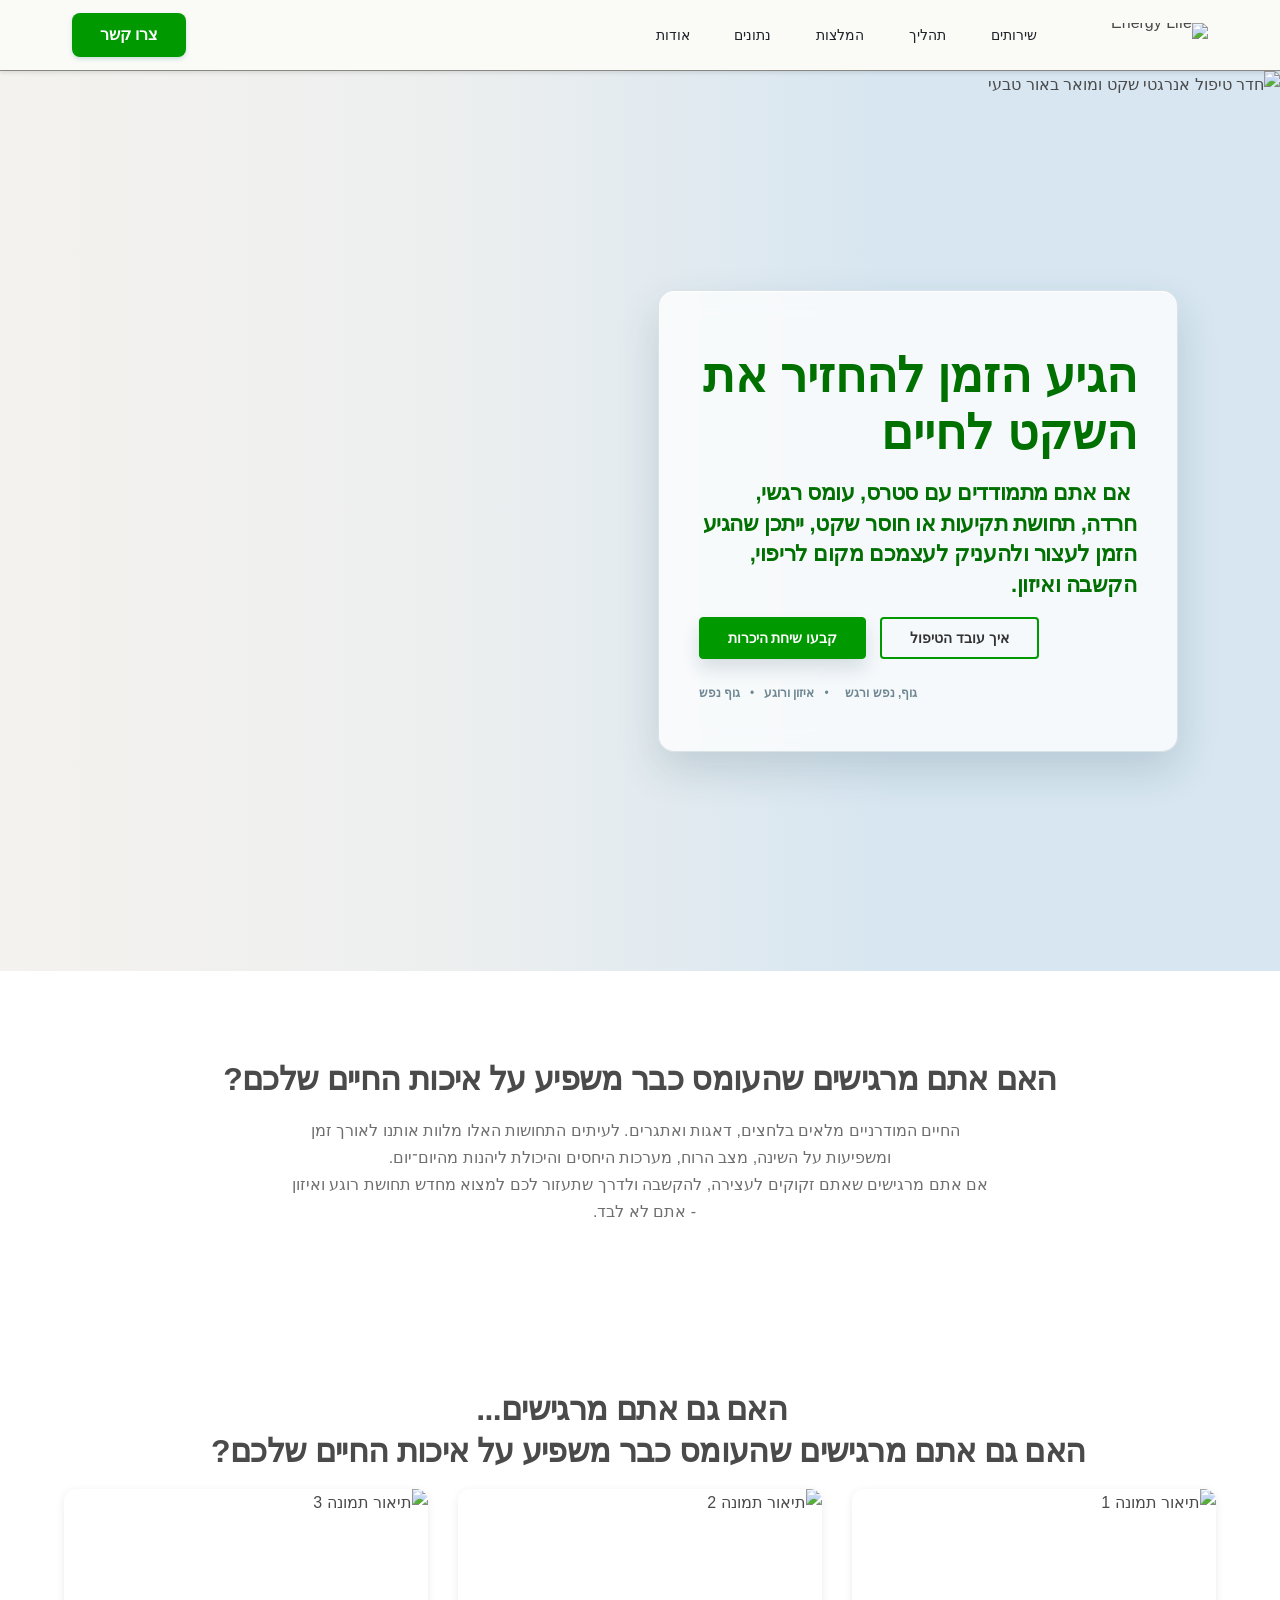
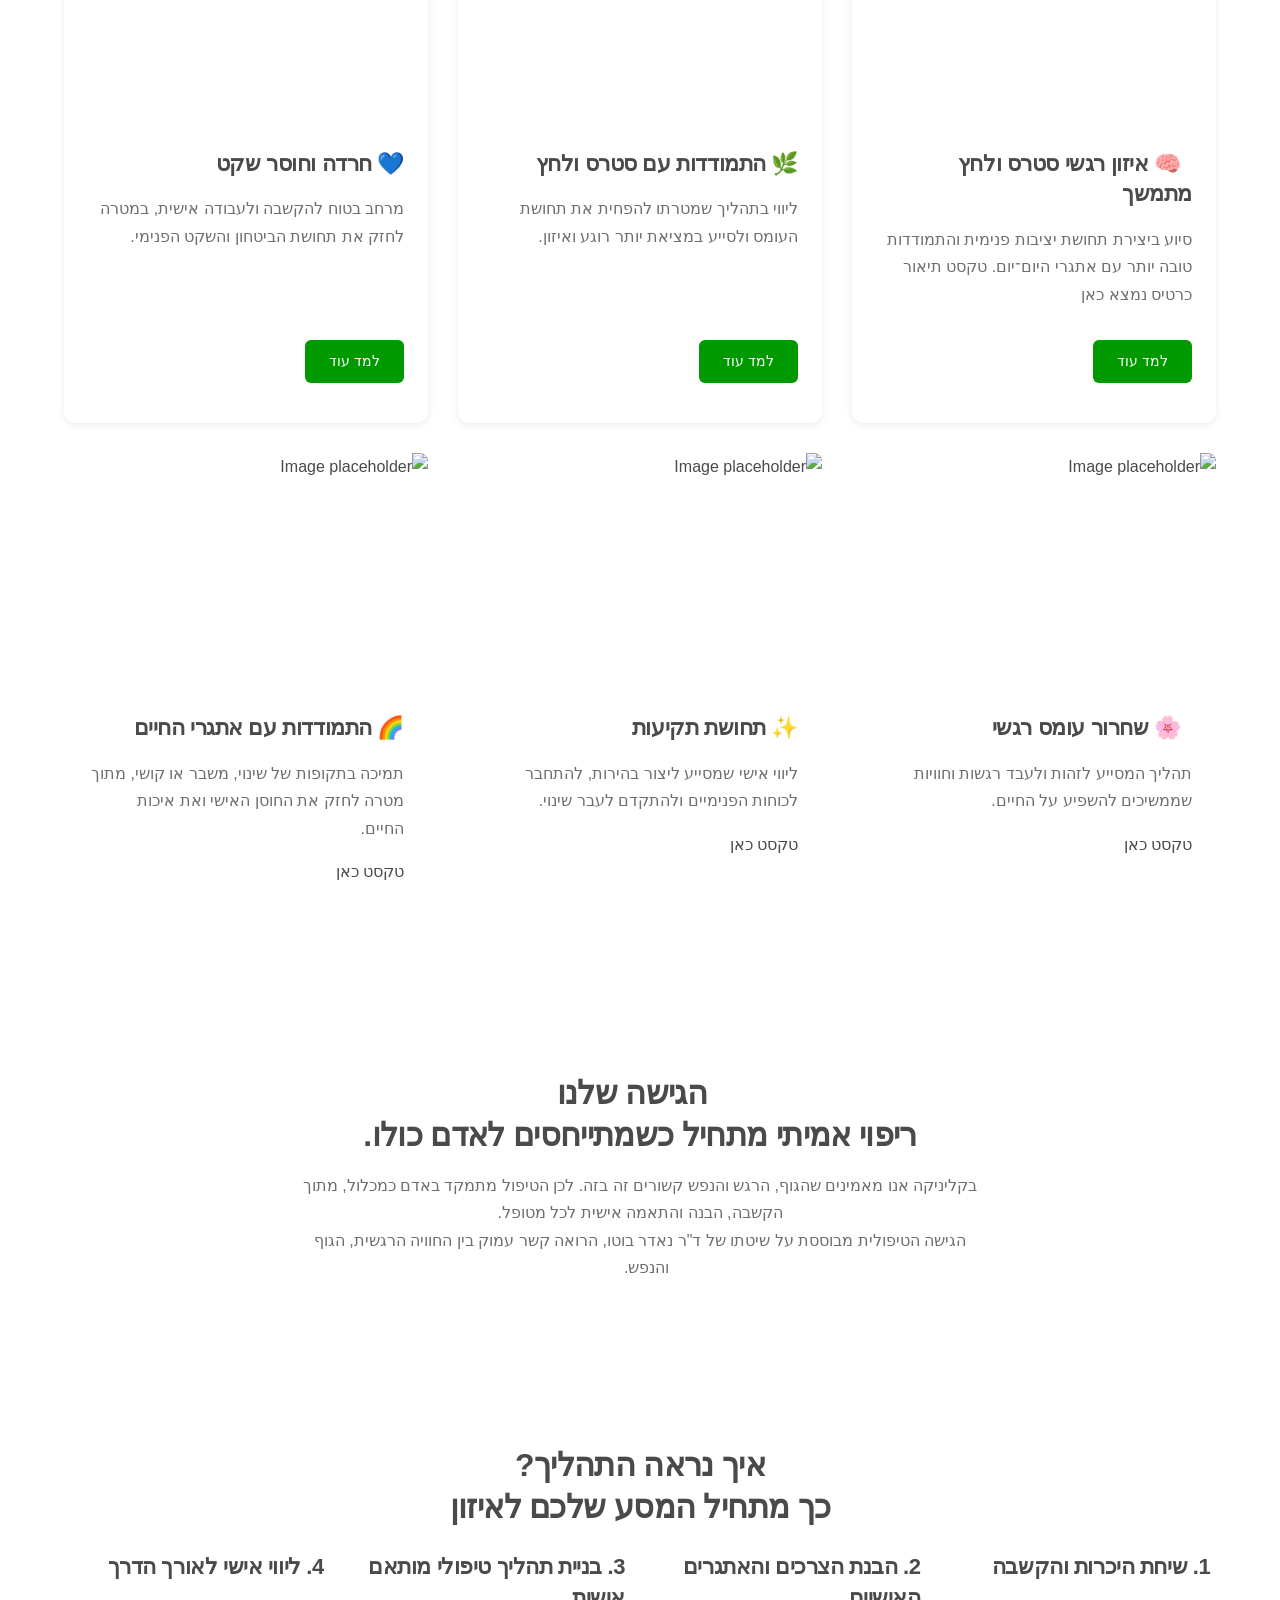
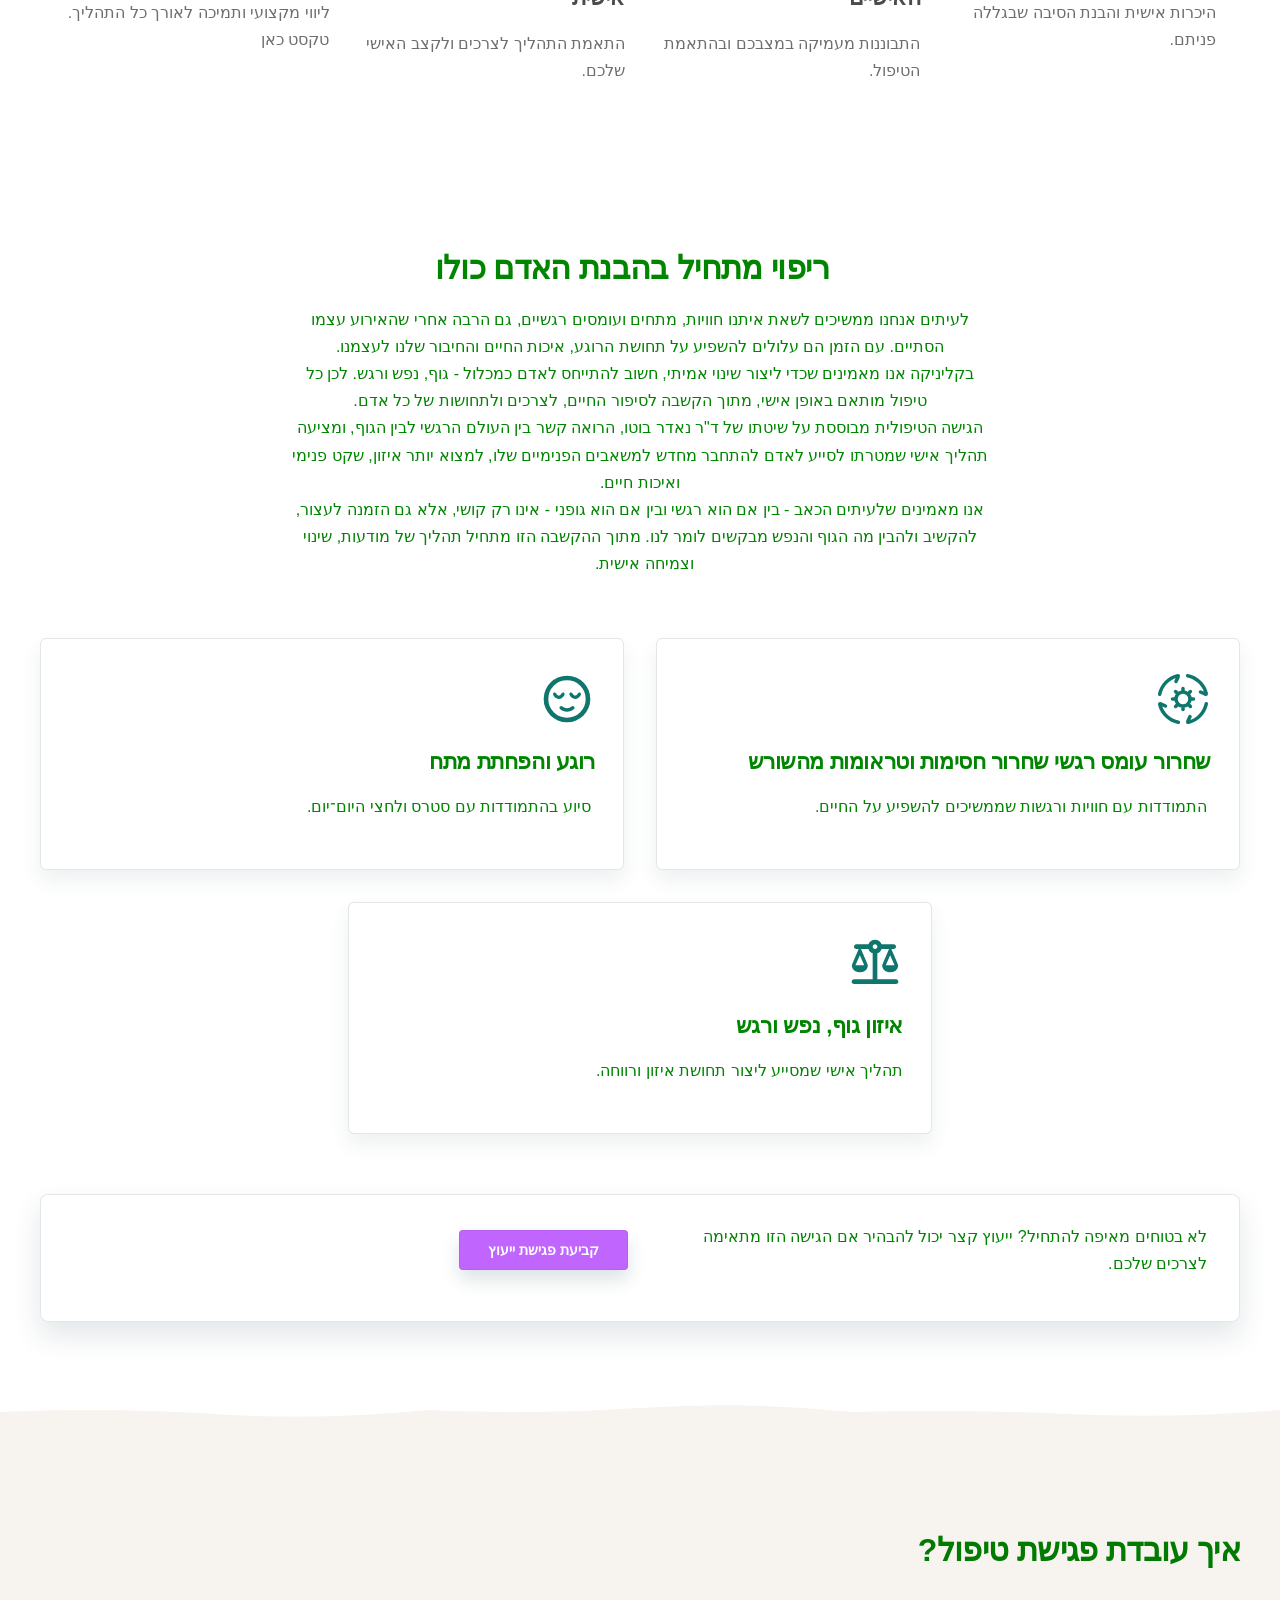
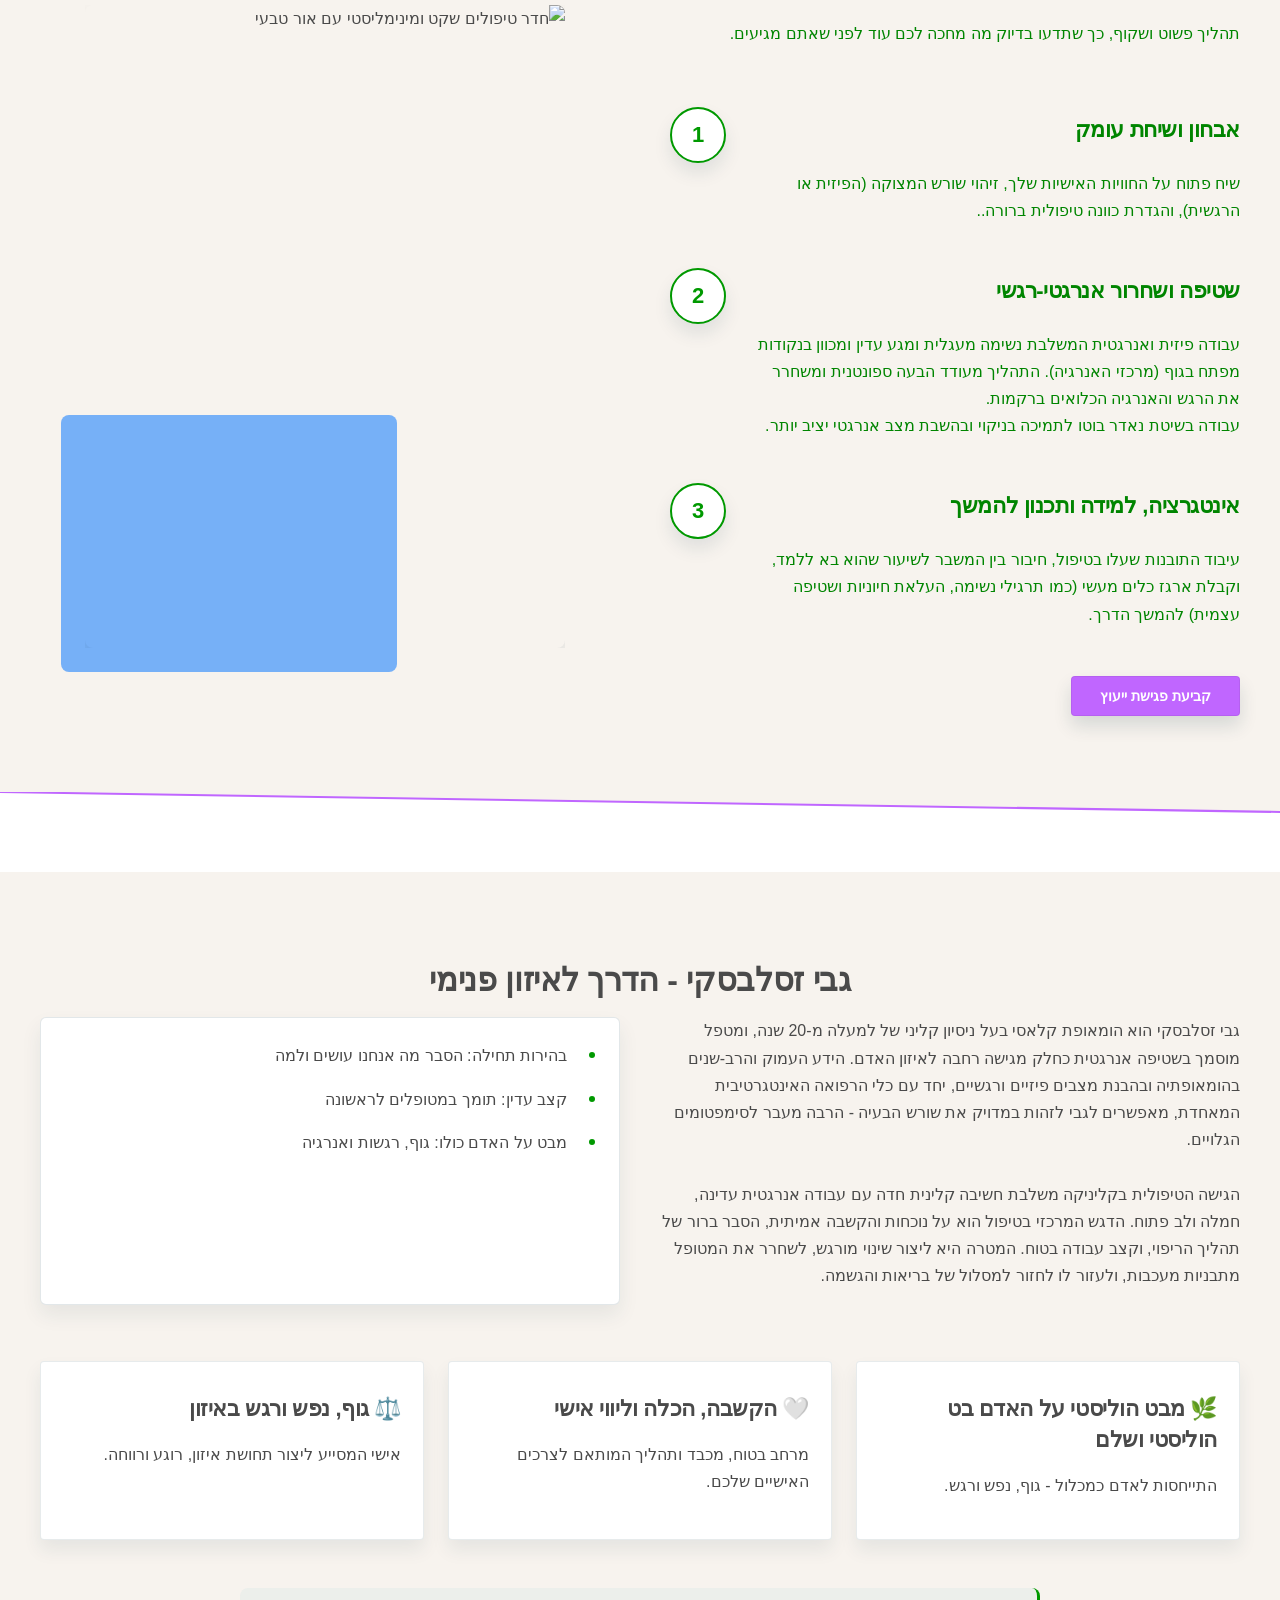
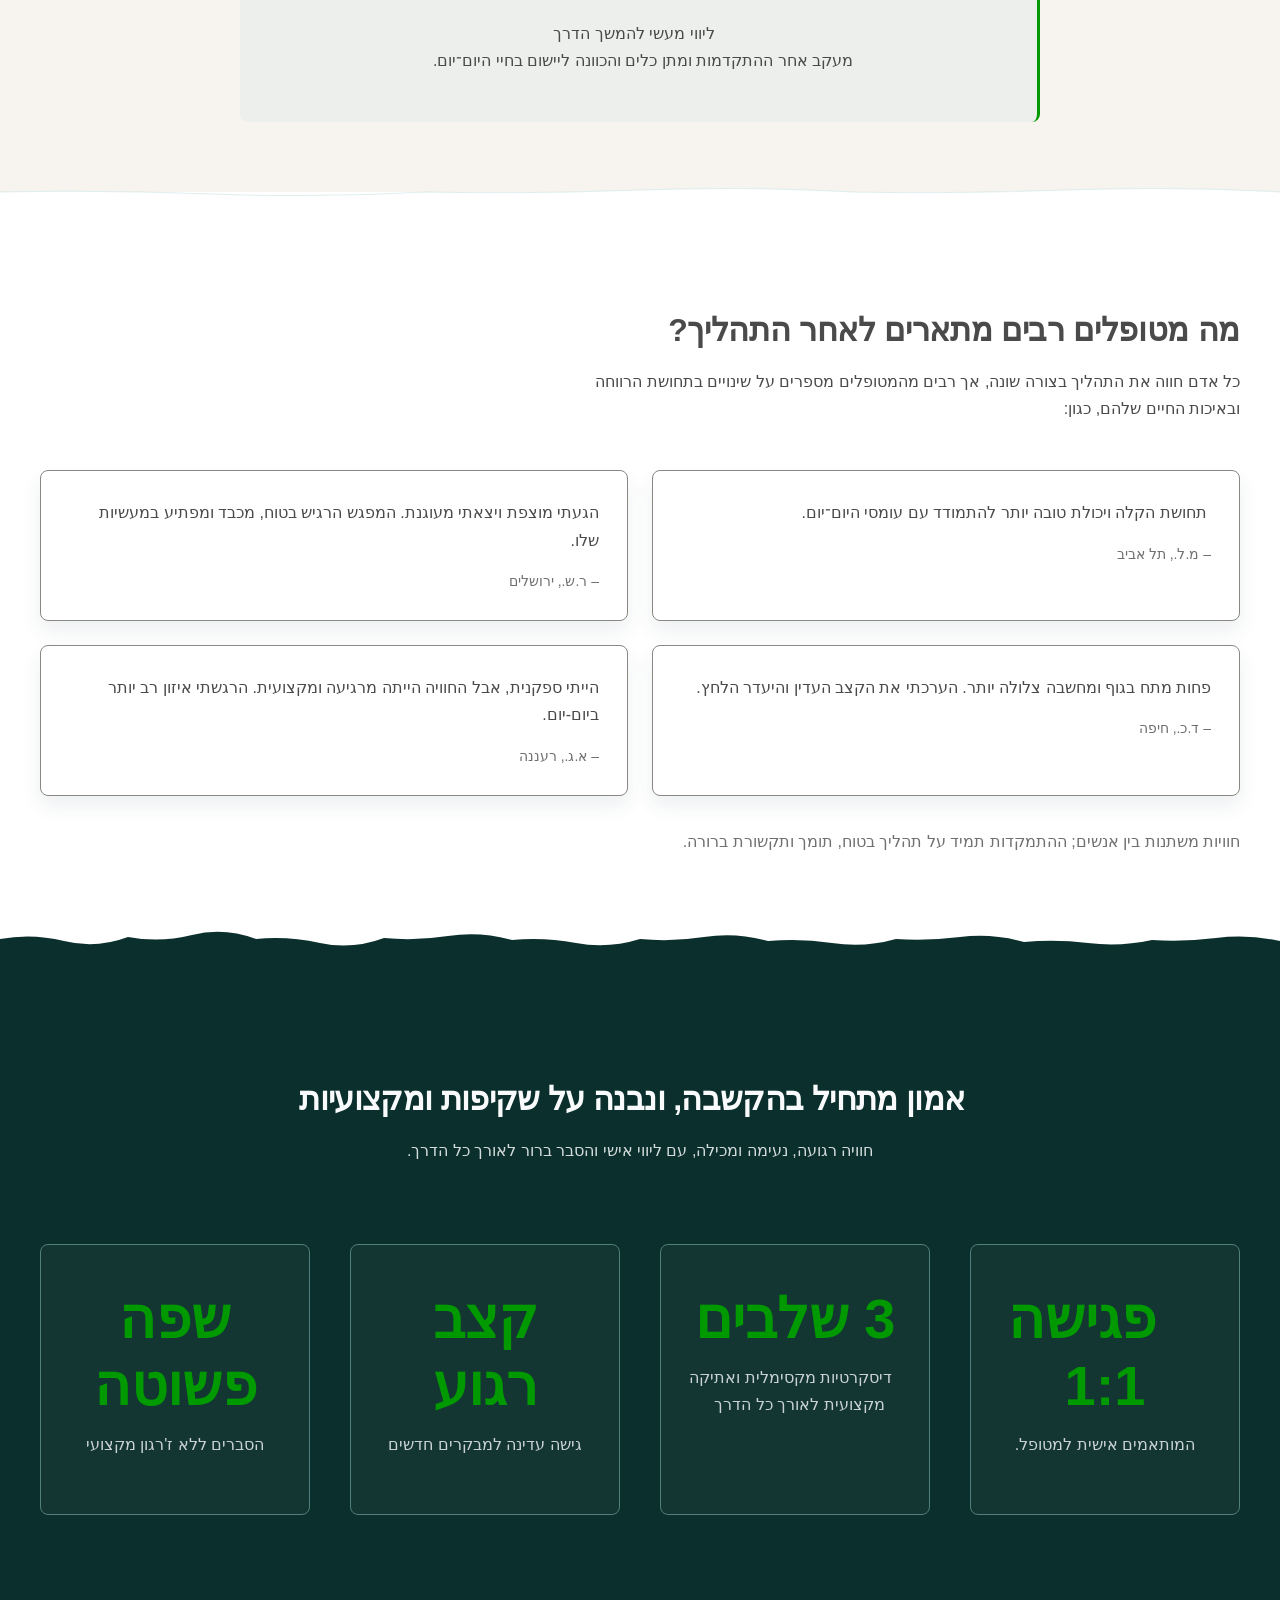
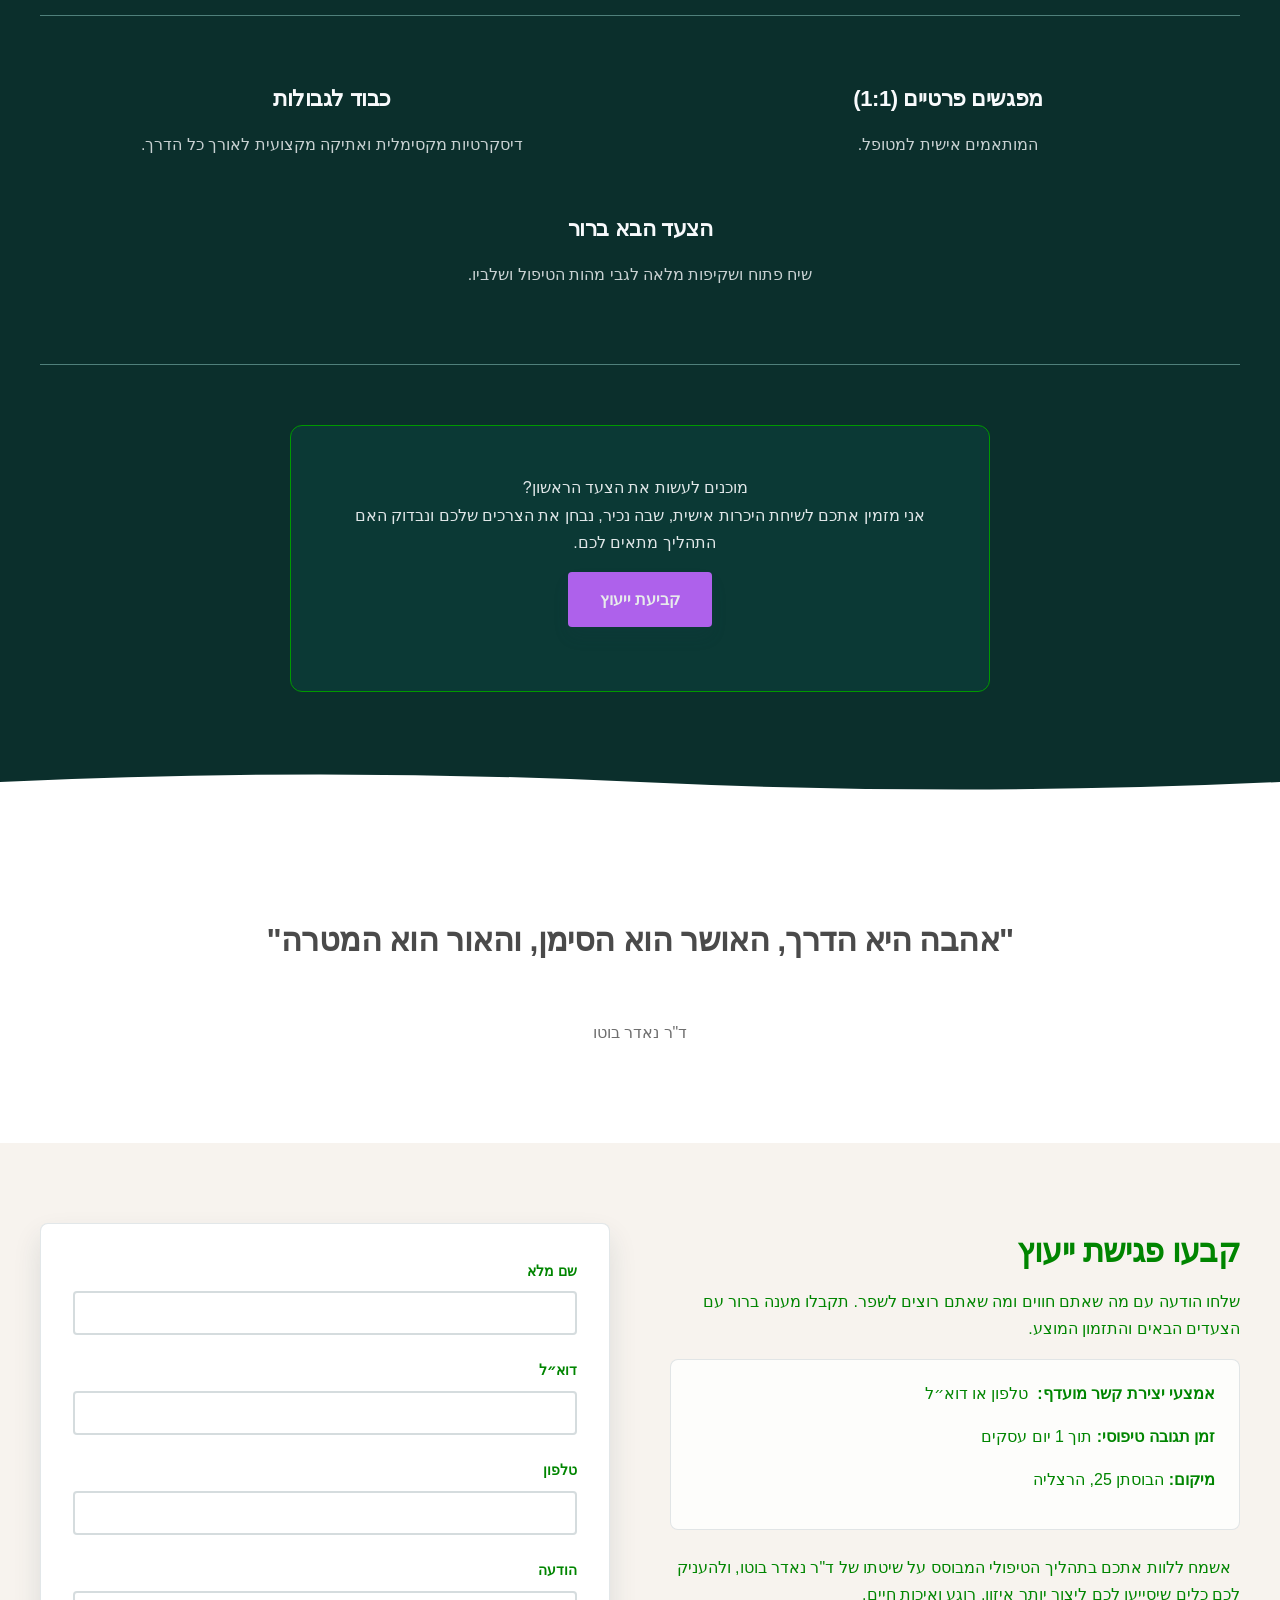
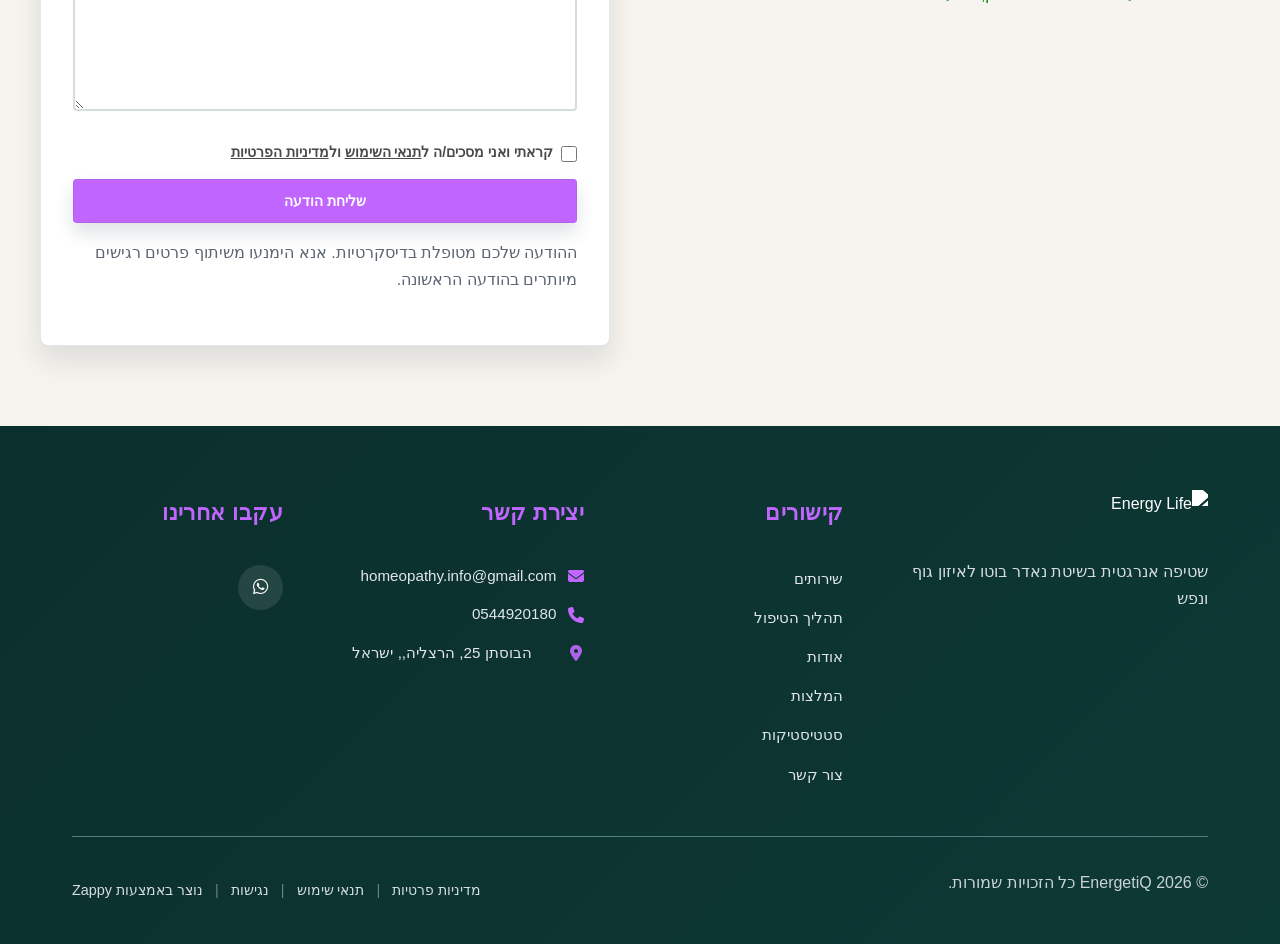
==== commit ce89bfb6: "Incremental sync: 1 page(s) — update_text" ====
--- a/public/index.html
+++ b/public/index.html
@@ -1 +1 @@
-<!doctype html><html dir="rtl" lang="he"><head><meta charset="UTF-8"><meta content="width=device-width,initial-scale=1" name="viewport"><meta content="index, follow" name="robots"><title>שטיפה אנרגטית בשיטת נאדר בוטו לריפוי הגוף והנפש — זסלבסקי</title><meta content="גלו את כוח השטיפה האנרגטית בשיטת נאדר בוטו עם זסלבסקי. טיפול אנרגטי מקצועי להורדת לחץ, שחרור כאבים כרוניים וריפוי הוליסטי עמוק. התחילו את המסע שלכם לאיזון ובריאות." name="description"><meta content="שטיפה אנרגטית בשיטת נאדר בוטו, טיפול באנרגיה, טיפול אנרגטי לכאבים כרוניים, ריפוי אנרגטי להורדת לחץ ומתח, רפואה משלימה הוליסטית" name="keywords"><script>!function(){"use strict";var t="e0c50bb5-556e-44e9-b762-6fdb50b3577d",e="https://api.zappy5.com/api/analytics/track",a=18e5,n=2592e6,o=!0,i=!0,r=!0;var s=function(){var e="zappy_visitor_"+t,a=null;try{if(a=localStorage.getItem(e)){var o=JSON.parse(a),i=Date.now();if(i-o.created<n)return o.lastSeen=i,localStorage.setItem(e,JSON.stringify(o)),o.id}}catch(t){console.warn("Zappy Analytics: LocalStorage not available")}var r="zv_"+Date.now()+"_"+Math.random().toString(36).substr(2,9);try{localStorage.setItem(e,JSON.stringify({id:r,created:Date.now(),lastSeen:Date.now()}))}catch(t){}return r}(),c=function(){var e="zappy_session_"+t,n=null;try{if(n=sessionStorage.getItem(e)){var o=JSON.parse(n),i=Date.now();if(i-o.timestamp<a)return o.timestamp=i,sessionStorage.setItem(e,JSON.stringify(o)),o.id}}catch(t){console.warn("Zappy Analytics: SessionStorage not available")}var r="zs_"+Date.now()+"_"+Math.random().toString(36).substr(2,9);try{sessionStorage.setItem(e,JSON.stringify({id:r,timestamp:Date.now()}))}catch(t){}return r}();function l(a,n){n=n||{};var o={website_id:t,event_type:a,page_path:window.location.pathname,referrer:document.referrer||"direct",visitor_id:s,session_id:c,metadata:n};if(navigator.sendBeacon){var i=new Blob([JSON.stringify(o)],{type:"application/json"});navigator.sendBeacon(e,i)}else fetch(e,{method:"POST",headers:{"Content-Type":"application/json"},body:JSON.stringify(o),keepalive:!0}).catch(function(t){console.warn("Zappy Analytics: Failed to track event",t)})}o&&l("pageview",{title:document.title,url:window.location.href}),i&&document.addEventListener("click",function(t){var e=t.target;if("BUTTON"===e.tagName||e.closest("button")){var a="BUTTON"===e.tagName?e:e.closest("button");l("click",{element:"button",text:a.textContent.trim().substring(0,100),id:a.id||null,class:a.className||null})}else if("A"===e.tagName||e.closest("a")){var n="A"===e.tagName?e:e.closest("a");l("navigation",{element:"link",text:n.textContent.trim().substring(0,100),href:n.href,external:n.hostname!==window.location.hostname})}},!0),r&&document.addEventListener("submit",function(t){var e=t.target;l("form_submit",{form_id:e.id||null,form_name:e.name||null,form_action:e.action||null,form_method:e.method||"GET"})},!0);var d=Date.now();window.addEventListener("beforeunload",function(){l("page_unload",{time_on_page:Math.floor((Date.now()-d)/1e3),page_path:window.location.pathname})}),window.zappyAnalytics={track:l,getVisitorId:function(){return s},getSessionId:function(){return c}}}()</script><script>!function(){"use strict";if(!window.zappyFireMarketingEvent){var t={begin_checkout:"checkout_started",purchase:"checkout_complete",add_to_cart:"add_to_cart",view_product:"view_product"},e={whatsapp_click:{ga4:"contact",meta:"Contact",gtm:"whatsapp_click",ecom:!1},phone_click:{ga4:"contact",meta:"Contact",gtm:"phone_click",ecom:!1},contact_form_submitted:{ga4:"generate_lead",meta:"Lead",gtm:"contact_form_submitted",ecom:!1},checkout_started:{ga4:"begin_checkout",meta:"InitiateCheckout",gtm:"begin_checkout",ecom:!0},checkout_complete:{ga4:"purchase",meta:"Purchase",gtm:"purchase",ecom:!0},product_inquiry:{ga4:"generate_lead",meta:"Lead",gtm:"product_inquiry",ecom:!1},add_to_cart:{ga4:"add_to_cart",meta:"AddToCart",gtm:"add_to_cart",ecom:!0},view_product:{ga4:"view_item",meta:"ViewContent",gtm:"view_item",ecom:!0}};window.zappyFireMarketingEvent=function(r,o,u){try{u=u||{};var p=t[r]||r,d=e[p];if(!d)return;if((o=o||{}).pagePath||o.page_path||(o.pagePath=a()),"checkout_complete"===p){var l=String(o.orderId||o.order_id||o.transaction_id||"");if(l&&function(t){if(!t)return!1;try{return"1"===sessionStorage.getItem(i(t))}catch(t){return!1}}(l))return;l&&function(t){if(t)try{sessionStorage.setItem(i(t),"1")}catch(t){}}(l)}if(!u.skipFirstParty)try{window.zappyAnalytics&&"function"==typeof window.zappyAnalytics.track&&window.zappyAnalytics.track(p,o)}catch(t){}try{if(window.dataLayer=window.dataLayer||[],d.ecom){var _=c(p,o),m={};_.transaction_id&&(m.transaction_id=_.transaction_id),null!=_.value&&(m.value=_.value),_.currency&&(m.currency=_.currency),_.items&&(m.items=_.items),window.dataLayer.push({event:d.gtm,ecommerce:m}),"checkout_complete"!==p&&"checkout_started"!==p||window.dataLayer.push({event:p,ecommerce:m})}else{var s={event:d.gtm};for(var h in o)Object.prototype.hasOwnProperty.call(o,h)&&(s[h]=o[h]);window.dataLayer.push(s)}}catch(t){}try{"function"==typeof window.gtag&&window.gtag("event",d.ga4,c(p,o))}catch(t){}try{"function"==typeof window.fbq&&window.fbq("track",d.meta,function(t,e){for(var r=n(e=e||{}),a=parseFloat(null!=e.value?e.value:null!=e.total?e.total:0)||0,c=String(e.currency||"USD").toUpperCase(),i=[],o=0,u=0;u<r.length;u++)r[u].item_id&&i.push(r[u].item_id),o+=r[u].quantity||1;if("checkout_complete"===t)return{value:a,currency:c,content_ids:i.length?i:void 0,content_type:"product",num_items:o||void 0,order_id:String(e.order_id||e.orderId||e.transaction_id||e.orderNumber||"")||void 0};if("checkout_started"===t)return{value:a,currency:c,content_ids:i.length?i:void 0,content_type:"product",num_items:o||parseInt(null!=e.itemCount?e.itemCount:0,10)||void 0};if("add_to_cart"===t){var p=String(e.productId||e.product_id||i[0]||"");return{value:a||(r[0]?r[0].price*r[0].quantity:0),currency:c,content_ids:p?[p]:i.length?i:void 0,content_type:"product",content_name:e.productName||e.product_name||r[0]&&r[0].item_name,num_items:parseInt(null!=e.quantity?e.quantity:o||1,10)||1}}if("view_product"===t){var d=String(e.productId||e.product_id||i[0]||"");return{value:a||parseFloat(null!=e.price?e.price:0)||0,currency:c,content_ids:d?[d]:i.length?i:void 0,content_type:"product",content_name:e.productName||e.product_name||r[0]&&r[0].item_name}}return"whatsapp_click"===t||"phone_click"===t?{content_name:"whatsapp_click"===t?"WhatsApp":"Phone",content_category:"contact"}:"contact_form_submitted"===t||"product_inquiry"===t?{content_name:"product_inquiry"===t?"Product inquiry":"Contact form",content_category:e.productName||e.product_name||void 0}:e}(p,o))}catch(t){}}catch(t){}};var r=Object.create(null);document.addEventListener("click",function(t){try{var e=t.target;if(!e)return;var r=u(e,".whatsapp-float, a.whatsapp-float, [data-zappy-whatsapp]"),n=function(t){for(var e=t;e&&e!==document;){if("A"===e.tagName)return e;e=e.parentElement}return null}(e),c=n&&n.href||"";if(r||n&&function(t){if(!t)return!1;var e=String(t).toLowerCase();return-1!==e.indexOf("wa.me/")||-1!==e.indexOf("api.whatsapp.com")||-1!==e.indexOf("whatsapp.com/send")||0===e.indexOf("whatsapp:")}(c)){if(!o("wa:"+c)){var i=r?"float":"link";window.zappyFireMarketingEvent("whatsapp_click",{source:i,href:c||null,pagePath:a()})}return}var p=u(e,".phone-header-btn, .nav-phone-btn, .call-btn, [data-zappy-phone]"),d="";if(n&&n.href&&0===String(n.href).toLowerCase().indexOf("tel:")?d=n.href:p&&p.href&&0===String(p.href).toLowerCase().indexOf("tel:")&&(d=p.href),p||d){var l="";return d&&(l=String(d).replace(/^tel:/i,"").trim()),void(o("tel:"+(l||p&&p.id||"btn"))||window.zappyFireMarketingEvent("phone_click",{source:p?"button":"link",phone:l||null,href:d||null,pagePath:a()}))}}catch(t){}},!0)}function a(){try{if(window.ZAPPY_CONFIG&&window.ZAPPY_CONFIG.currentPagePath)return window.ZAPPY_CONFIG.currentPagePath}catch(t){}try{return window.location.pathname||"/"}catch(t){return"/"}}function n(t){var e=(t=t||{}).items||t.cartItems||t.cart_items||t.lineItems||[];Array.isArray(e)||(e=[]);for(var r=[],a=0;a<e.length;a++){var n=e[a];if(n&&"object"==typeof n){var c=String(n.item_id||n.productId||n.product_id||n.id||"").trim(),i=String(n.item_name||n.productName||n.product_name||n.name||"").trim(),o=parseFloat(null!=n.price?n.price:null!=n.unitPrice?n.unitPrice:0)||0,u=Math.max(1,parseInt(null!=n.quantity?n.quantity:null!=n.qty?n.qty:1,10)||1);(c||i)&&r.push({item_id:c||i,item_name:i||c,price:o,quantity:u})}}return r}function c(t,e){var r=n(e=e||{}),c=parseFloat(null!=e.value?e.value:null!=e.total?e.total:0)||0,i=String(e.currency||"USD").toUpperCase();if("checkout_complete"===t)return{transaction_id:String(e.transaction_id||e.orderId||e.order_id||e.orderNumber||"")||void 0,value:c,currency:i,items:r};if("checkout_started"===t)return{value:c,currency:i,items:r};if("add_to_cart"===t){var o=r.length?r:[{item_id:String(e.productId||e.product_id||""),item_name:String(e.productName||e.product_name||""),price:parseFloat(null!=e.value?e.value:null!=e.price?e.price:0)||0,quantity:parseInt(null!=e.quantity?e.quantity:1,10)||1}].filter(function(t){return t.item_id||t.item_name});return{value:c||(o[0]?o[0].price*o[0].quantity:0),currency:i,items:o}}if("view_product"===t){var u=r.length?r:[{item_id:String(e.productId||e.product_id||""),item_name:String(e.productName||e.product_name||""),price:parseFloat(null!=e.price?e.price:null!=e.value?e.value:0)||0,quantity:1}].filter(function(t){return t.item_id||t.item_name});return{currency:i,value:c||(u[0]?u[0].price:0),items:u}}return"whatsapp_click"===t||"phone_click"===t?{method:"whatsapp_click"===t?"whatsapp":"phone",page_path:e.pagePath||a()}:"contact_form_submitted"===t||"product_inquiry"===t?{page_path:e.pagePath||a()}:e}function i(t){return"zappy_purchase_fired_"+String(t||"")}function o(t){var e=Date.now();return!!(r[t]&&e-r[t]<800)||(r[t]=e,!1)}function u(t,e){return t&&t.closest?t.closest(e):null}}()</script><meta content="שטיפה אנרגטית בשיטת נאדר בוטו לריפוי הגוף והנפש — זסלבסקי" property="og:title"><meta content="גלו את כוח השטיפה האנרגטית בשיטת נאדר בוטו עם זסלבסקי. טיפול אנרגטי מקצועי להורדת לחץ, שחרור כאבים כרוניים וריפוי הוליסטי עמוק. התחילו את המסע שלכם לאיזון ובריאות." property="og:description"><meta content="summary_large_image" name="twitter:card"><meta content="שטיפה אנרגטית בשיטת נאדר בוטו לריפוי הגוף והנפש — זסלבסקי" name="twitter:title"><meta content="גלו את כוח השטיפה האנרגטית בשיטת נאדר בוטו עם זסלבסקי. טיפול אנרגטי מקצועי להורדת לחץ, שחרור כאבים כרוניים וריפוי הוליסטי עמוק. התחילו את המסע שלכם לאיזון ובריאות." name="twitter:description"><script type="application/ld+json">{"@context":"https://schema.org","@graph":[{"@type":"LocalBusiness","@id":"https://energy-life.org#organization","name":"Life Energy","url":"https://energy-life.org","description":"An energy healing practice specializing in the Nader Butto method of energetic cleansing. The practice focuses on holistic healing through energy work, representing a unique approach to alternative medicine and spiritual wellness.","address":{"@type":"PostalAddress","streetAddress":"הבוסתן 25, הרצליה, , הרצליה"},"contactPoint":[{"@type":"ContactPoint","contactType":"customer service","email":"homeopathy.info@gmail.com","telephone":"0544920180"}]},{"@type":"WebSite","@id":"https://energy-life.org#website","url":"https://energy-life.org","name":"Life Energy","publisher":{"@id":"https://energy-life.org#organization"}},{"@type":"ContactPage","@id":"https://energy-life.org#contactpage","url":"https://energy-life.org","name":"שטיפה אנרגטית בשיטת נאדר בוטו לריפוי הגוף והנפש — זסלבסקי","mainEntity":{"@id":"https://energy-life.org#organization"},"potentialAction":{"@type":"CommunicateAction","target":{"@type":"EntryPoint","urlTemplate":"https://energy-life.org/api/email/contact-form","actionPlatform":["http/method=POST"],"contentType":"application/json"},"instrument":[{"@type":"PropertyValue","name":"name","propertyID":"text","valueRequired":true},{"@type":"PropertyValue","name":"email","propertyID":"email","valueRequired":true},{"@type":"PropertyValue","name":"phone","propertyID":"tel","valueRequired":false},{"@type":"PropertyValue","name":"message","propertyID":"textarea","valueRequired":true},{"@type":"PropertyValue","name":"privacy_consent","propertyID":"checkbox","valueRequired":true}]}}]}</script><meta content="website" property="og:type"><meta content="he_IL" property="og:locale"><link href="/assets/favicon.ico" rel="icon" type="image/x-icon"><link href="/assets/favicon-16x16.png" rel="icon" type="image/png" sizes="16x16"><link href="/assets/favicon-32x32.png" rel="icon" type="image/png" sizes="32x32"><link href="/assets/favicon-48x48.png" rel="icon" type="image/png" sizes="48x48"><link href="/assets/favicon-192x192.png" rel="icon" type="image/png" sizes="192x192"><link href="/assets/favicon-512x512.png" rel="icon" type="image/png" sizes="512x512"><link href="/assets/apple-touch-icon.png" rel="apple-touch-icon"><link href="https://cdn.jsdelivr.net/npm/vanilla-cookieconsent@3/dist/cookieconsent.css" rel="stylesheet"><style id="zappy-critical-above-fold-css">html{box-sizing:border-box;-webkit-text-size-adjust:100%}*,::after,::before{box-sizing:inherit}body{margin:0;min-width:320px;overflow-x:clip}img,svg,video{max-width:100%;height:auto}main{display:block}.container{width:min(100% - 32px,1200px);margin-inline:auto}.navbar,header .navbar,header[role=banner],nav.navbar{position:relative;z-index:1000;width:100%}.nav-container,.navbar .container{display:flex;align-items:center;justify-content:space-between;min-height:64px}.logo,.logo-link img{display:block;width:35px;height:35px;object-fit:contain}#navMenu,.nav-menu{list-style:none;margin:0;padding:0}#navMenu a,.nav-menu a,.navbar .nav-links a,.navbar a{color:inherit;text-decoration:none}#navMenu .sub-menu,.nav-menu .sub-menu,.navbar .sub-menu{display:none}.fa,.fa-brands,.fa-regular,.fa-solid,.fab,.far,.fas{display:inline-block;min-width:1em;text-align:center}html:not(#zappy-noop) .navbar:has(.nav-ecommerce-icons)>.phone-header-btn,html:not(#zappy-noop)[data-zappy-site-type=ecommerce] .phone-header-btn{display:none!important;visibility:hidden!important;width:0!important;height:0!important;pointer-events:none!important}.zappy-preview-empty-store-cta{display:none!important;visibility:hidden!important;height:0!important;max-height:0!important;overflow:hidden!important;margin:0!important;padding:0!important;border:0!important;box-shadow:none!important}.zappy-catalog-menu{background:var(--surface-color,var(--surface,linear-gradient(135deg,#f8f9fa 0,#fff 100%)));border-bottom:1px solid var(--border-color,#e5e7eb);padding:0;position:sticky;top:0;z-index:90}.zappy-catalog-menu.rtl,.zappy-catalog-menu[dir=rtl]{direction:rtl}.zappy-catalog-menu.ltr,.zappy-catalog-menu[dir=ltr]{direction:ltr}.catalog-menu-container{max-width:1440px;margin:0 auto;display:flex;align-items:center;gap:8px;padding:10px 24px;overflow:visible}.catalog-menu-categories,.catalog-menu-list{display:flex;align-items:center;gap:4px;flex-wrap:wrap;margin:0;padding:0;list-style:none}.catalog-menu-item{display:inline-flex;align-items:center;padding:8px 16px;font-size:14px;font-weight:500;color:var(--text-color,var(--text,#374151));text-decoration:none;border-radius:20px;white-space:nowrap}.catalog-menu-all{background:var(--primary-color,var(--primary,#111));color:var(--text-light,#fff)!important}.catalog-menu-parent{position:relative;display:inline-flex;align-items:center}.catalog-menu-trigger{display:inline-flex;align-items:center;gap:6px}.catalog-menu-chevron{flex-shrink:0}.catalog-menu-parent>.sub-menu{display:none!important;visibility:hidden!important;opacity:0!important;pointer-events:none!important}.hero-section,.index-hero-section,section[class*=hero]{position:relative;overflow:hidden}.hero-section,.index-hero-section{min-height:560px}section[data-hero-type*=fullscreen]{min-height:100vh}.hero-bg-image,.hero-bg-wrapper,section[class*=hero] [class*=hero-bg]{position:absolute;inset:0;width:100%;height:100%}.hero-bg-image img,.hero-bg-wrapper img,section[class*=hero] [data-hero-bg],section[class*=hero] img[data-hero-background=true]{width:100%!important;height:100%!important;object-fit:cover!important;display:block}.hero-content,section[class*=hero] .container{position:relative;z-index:2}@media(max-width:768px){:root{--header-height:72px;--total-header-height:72px;--zappy-mobile-menu-top:72px}html[data-zappy-site-type=ecommerce] body{padding-top:var(--total-header-height,72px)}html[data-zappy-site-type=ecommerce] body>.navbar:not(.zappy-catalog-menu),html[data-zappy-site-type=ecommerce] body>nav.navbar{position:fixed!important;top:0;left:0;right:0;z-index:100000;width:100%;margin-bottom:0}.zappy-catalog-menu{position:fixed;top:var(--header-height,72px);left:0;right:0;z-index:99999}.nav-container,.navbar .container{min-height:60px}#navMenu,.nav-menu{max-width:100vw;overflow-x:hidden}.hero-section,.index-hero-section,section[class*=hero],section[data-hero-type*=fullscreen]{min-height:100svh}.hero-bg-image,.hero-bg-wrapper,.hero-scrim{min-height:100svh}}:root{--nav-bg:#FAFAF7}.navbar{background-color:#fafaf7!important}/* ZAPPY_ANNOUNCEMENT_HEADER_OFFSET_CSS_V3 */ :root{--zappy-header-stack-height:calc(var(--zappy-announcement-height, 40px) + var(--header-height, 72px))}body:has(.zappy-announcement-bar) .navbar:not(.zappy-catalog-menu):not(.mobile-search-panel),body:has(.zappy-announcement-bar) header.navbar,body:has(.zappy-announcement-bar) nav.navbar:not(.zappy-catalog-menu){top:var(--zappy-announcement-height,40px)!important}[data-zappy-content-align]{display:flex!important;flex-direction:column!important}[data-zappy-content-align^=top-]{justify-content:flex-start!important}[data-zappy-content-align^=center-],[data-zappy-content-align^=lower-],[data-zappy-content-align^=upper-]{justify-content:center!important}[data-zappy-content-align^=bottom-]{justify-content:flex-end!important}[data-zappy-content-align$="-left"],[data-zappy-content-align$="-mid-left"]{align-items:flex-start!important;text-align:start!important}[data-zappy-content-align$="-center"]{align-items:center!important;text-align:center!important}[data-zappy-content-align$="-mid-right"],[data-zappy-content-align$="-right"]{align-items:flex-end!important;text-align:end!important}[data-zappy-content-align] [data-zappy-align-target]{margin-left:auto;margin-right:auto}[data-zappy-content-align$="-center"] [data-zappy-align-target],[data-zappy-content-align$="-center"] [data-zappy-align-target]>*{text-align:center!important}</style><link href="/styles.css" rel="stylesheet"><script>window.ZAPPY_WEBSITE_ID="e0c50bb5-556e-44e9-b762-6fdb50b3577d",window.ZAPPY_API_BASE="https://api.zappy5.com"</script><link href="/assets/site-index-hero-bg-1784841436160-vl79r1.webp?v=1784841438660" rel="preload" as="image" fetchpriority="high"><style id="zappy-dropdown-submenu-styles">#navMenu li:has(.sub-menu),.nav-menu li:has(.sub-menu),.navbar li:has(.sub-menu),nav li:has(.sub-menu){position:relative}#navMenu .sub-menu,.nav-menu .sub-menu,.navbar .sub-menu,nav .sub-menu{display:block!important;position:absolute!important;top:100%;left:0;min-width:220px;border-radius:8px;box-shadow:0 8px 25px rgba(0,0,0,.15);padding:8px 0;opacity:0;visibility:hidden;transform:translateY(10px);transition:all .3s ease;z-index:1000;list-style:none;pointer-events:none}#navMenu li:hover>.sub-menu,.nav-menu li:hover>.sub-menu,.navbar li:hover>.sub-menu,nav li:hover>.sub-menu{opacity:1!important;visibility:visible!important;transform:translateY(0)!important;pointer-events:auto!important}.sub-menu li{list-style:none;margin:0;padding:0}.sub-menu a{display:block!important;padding:10px 16px!important;color:var(--text-dark,#333)!important;font-weight:500;text-decoration:none;white-space:nowrap;transition:background-color .2s}.sub-menu .zappy-nav-child>a{padding-left:28px!important;font-size:.9em!important;opacity:.85!important}[dir=rtl] .sub-menu .zappy-nav-child>a,html[lang=ar] .sub-menu .zappy-nav-child>a,html[lang=he] .sub-menu .zappy-nav-child>a{padding-left:10px!important;padding-right:28px!important}.sub-menu .zappy-nav-parent>a{font-weight:600!important}.sub-menu a:hover{background-color:#f5f5f5}[dir=rtl] .nav-menu .sub-menu,[dir=rtl] .navbar .sub-menu,[dir=rtl] nav .sub-menu,html[lang=ar] .nav-menu .sub-menu,html[lang=ar] .navbar .sub-menu,html[lang=ar] nav .sub-menu,html[lang=he] .nav-menu .sub-menu,html[lang=he] .navbar .sub-menu,html[lang=he] nav .sub-menu{left:auto!important;right:0!important}.sub-menu:empty,.sub-menu:not(:has(li)):not(:has(> a)),.sub-menu:not(:has(li:not(.zappy-hidden-menu-item))):not(:has(> a)){display:none!important;opacity:0!important;visibility:hidden!important;pointer-events:none!important}li:has(.menu-group-title):hover>.sub-menu{opacity:1!important;visibility:visible!important;transform:translateY(0)!important;pointer-events:auto!important}#navMenu>li>.menu-group-title,.nav-menu>li>.menu-group-title{display:inline-block;padding:.5rem 1rem;cursor:default;user-select:none}@media (max-width:768px){#navMenu .sub-menu,.nav-menu .sub-menu,.navbar .sub-menu,nav .sub-menu{position:static!important;transform:none!important;box-shadow:none!important;background:0 0!important;max-height:0;overflow:hidden;opacity:0;visibility:hidden;transition:max-height .3s ease,opacity .3s ease;padding:0!important;border-radius:0!important}#navMenu .sub-menu.mobile-expanded,.nav-menu .sub-menu.mobile-expanded,.navbar .sub-menu.mobile-expanded{max-height:none!important;overflow-y:visible!important;opacity:1!important;visibility:visible!important;padding:8px 0 8px 16px!important}[dir=rtl] .sub-menu.mobile-expanded,html[lang=he] .sub-menu.mobile-expanded{padding:8px 16px 8px 0!important}#navMenu li:hover>.sub-menu,.nav-menu li:hover>.sub-menu,.navbar li:hover>.sub-menu,nav li:hover>.sub-menu{opacity:0;visibility:hidden;pointer-events:none}#navMenu li>.sub-menu.mobile-expanded,.nav-menu li>.sub-menu.mobile-expanded,.navbar li>.sub-menu.mobile-expanded,nav li>.sub-menu.mobile-expanded{opacity:1!important;visibility:visible!important;pointer-events:auto!important}#navMenu li:has(.sub-menu),.nav-menu li:has(.sub-menu),.navbar li:has(.sub-menu),nav li:has(.sub-menu){display:flex!important;flex-wrap:wrap!important;align-items:center!important;position:relative!important;min-height:44px!important}#navMenu li:has(.sub-menu)>a,.nav-menu li:has(.sub-menu)>a,.navbar li:has(.sub-menu)>a,nav li:has(.sub-menu)>a{flex:1!important;min-width:0!important}#navMenu li:has(.sub-menu)>.menu-group-title,.nav-menu li:has(.sub-menu)>.menu-group-title,.navbar li:has(.sub-menu)>.menu-group-title,nav li:has(.sub-menu)>.menu-group-title{flex:1!important;min-width:0!important;display:flex!important;align-items:center!important;padding:12px 16px!important;min-height:44px!important;line-height:1.4!important;font-weight:600!important;box-sizing:border-box!important}#navMenu li:has(.sub-menu)>.sub-menu,.nav-menu li:has(.sub-menu)>.sub-menu,.navbar li:has(.sub-menu)>.sub-menu,nav li:has(.sub-menu)>.sub-menu{flex-basis:100%!important;width:100%!important}#navMenu li:has(.sub-menu)>a [class*=arrow],#navMenu li:has(.sub-menu)>a [class*=chevron],.nav-menu li:has(.sub-menu)>a .fa-angle-down,.nav-menu li:has(.sub-menu)>a .fa-chevron-down,.nav-menu li:has(.sub-menu)>a [class*=arrow],.nav-menu li:has(.sub-menu)>a [class*=chevron],nav li:has(.sub-menu)>a [class*=arrow],nav li:has(.sub-menu)>a [class*=chevron]{display:none!important;visibility:hidden!important}.mobile-submenu-toggle{display:flex!important;align-items:center!important;justify-content:center!important;width:44px!important;height:auto!important;background:0 0!important;border:none!important;cursor:pointer!important;color:var(--text-dark)!important;position:static!important;flex-shrink:0!important;align-self:stretch!important;z-index:2!important;padding:0!important;margin:0!important}.mobile-submenu-toggle::after{content:''!important;width:0!important;height:0!important;border-left:6px solid transparent!important;border-right:6px solid transparent!important;border-top:7px solid currentColor!important;transition:transform .3s ease!important}.mobile-submenu-toggle.expanded::after{transform:rotate(180deg)!important}.sub-menu a{padding:10px 0!important;display:block!important;color:var(--text-dark)!important;white-space:normal!important}.sub-menu .zappy-nav-child>a{padding-left:28px!important;font-size:.9em!important;opacity:.85!important}[dir=rtl] .sub-menu .zappy-nav-child>a,html[lang=ar] .sub-menu .zappy-nav-child>a,html[lang=he] .sub-menu .zappy-nav-child>a{padding-left:0!important;padding-right:28px!important}.sub-menu .zappy-nav-parent>a{font-weight:600!important}#navMenu.active,.nav-menu.active{max-width:100vw!important;overflow-x:hidden!important;box-sizing:border-box!important}.navbar .sub-menu li a,.zappy-products-dropdown .sub-menu a,nav.navbar .sub-menu li a{color:var(--text-dark)!important}}@media (min-width:769px){.mobile-submenu-toggle{display:none!important}}</style><style id="zappy-widget-visibility">html[dir=rtl] .whatsapp-float{right:20px!important;left:auto!important}html:not([dir]) .whatsapp-float,html[dir=ltr] .whatsapp-float{left:20px!important;right:auto!important}html[dir=rtl] #mic-access-tool-general-button,html[dir=rtl] #mic-init-access-tool #mic-access-tool-general-button,html[dir=rtl] #mic-init-access-tool .mic-access-tool-general-button,html[dir=rtl] ._access-icon,html[dir=rtl] .mic-access-tool-general-button{left:20px!important;right:auto!important}html:not([dir]) #mic-access-tool-general-button,html:not([dir]) #mic-init-access-tool #mic-access-tool-general-button,html:not([dir]) #mic-init-access-tool .mic-access-tool-general-button,html:not([dir]) ._access-icon,html:not([dir]) .mic-access-tool-general-button,html[dir=ltr] #mic-access-tool-general-button,html[dir=ltr] #mic-init-access-tool #mic-access-tool-general-button,html[dir=ltr] #mic-init-access-tool .mic-access-tool-general-button,html[dir=ltr] ._access-icon,html[dir=ltr] .mic-access-tool-general-button{right:20px!important;left:auto!important}@media (max-width:768px){.whatsapp-float{display:flex!important}}@media (min-width:769px){.whatsapp-float{display:flex!important}}@media (max-width:768px){#mic-access-tool-box,#mic-access-tool-general-button,#mic-init-access-tool #mic-access-tool-box,#mic-init-access-tool #mic-access-tool-general-button,#mic-init-access-tool .mic-access-tool-general-button,._access-icon,._access-menu,.mic-access-tool-box,.mic-access-tool-general-button,div[id*=mic-access-tool-box]{display:none!important;visibility:hidden!important;opacity:0!important;pointer-events:none!important}}@media (min-width:769px){#mic-access-tool-box,#mic-access-tool-general-button,#mic-init-access-tool #mic-access-tool-box,#mic-init-access-tool #mic-access-tool-general-button,#mic-init-access-tool .mic-access-tool-general-button,._access-icon,._access-menu,.mic-access-tool-box,.mic-access-tool-general-button,div[id*=mic-access-tool-box]{display:none!important;visibility:hidden!important;opacity:0!important;pointer-events:none!important}}</style></head><body><nav class="navbar" dir="rtl"><button class="mobile-toggle" aria-label="תפריט" id="mobileToggle"><svg viewBox="0 0 24 24" height="24" width="24" class="hamburger-icon" style="display:block !important" fill="none"><path d="M3 12h18M3 6h18M3 18h18" stroke="currentColor" stroke-width="2" stroke-linecap="round"></path></svg> <svg viewBox="0 0 24 24" height="24" width="24" class="close-icon" style="display:none !important" fill="none"><path d="M18 6L6 18M6 6l12 12" stroke="currentColor" stroke-width="2" stroke-linecap="round"></path></svg></button> <button class="phone-header-btn" aria-label="התקשר" data-phone="0544920180"><svg viewBox="0 0 24 24" height="20" width="20" fill="currentColor"><path d="M22 16.92v3a2 2 0 0 1-2.18 2 19.79 19.79 0 0 1-8.63-3.07 19.5 19.5 0 0 1-6-6 19.79 19.79 0 0 1-3.07-8.67A2 2 0 0 1 4.11 2h3a2 2 0 0 1 2 1.72 12.84 12.84 0 0 0 .7 2.81 2 2 0 0 1-.45 2.11L8.09 9.91a16 16 0 0 0 6 6l1.27-1.27a2 2 0 0 1 2.11-.45 12.84 12.84 0 0 0 2.81.7A2 2 0 0 1 22 16.92z"></path></svg></button><div class="nav-container"><div class="nav-right-group"><div class="nav-brand"><a href="/" class="logo-link"><img alt="Energy Life" data-context="business logo" data-placeholder="logo" decoding="async" src="/assets/life-energy-logo-1774344268269-vzs7u6.webp?v=1774344268658-1qvnw0" class="logo" height="40" width="160"></a></div><ul class="nav-menu" id="navMenu"><li><a href="#services">שירותים</a></li><li><a href="#process">תהליך</a></li><li><a href="#testimonials">המלצות</a></li><li><a href="#stats">נתונים</a></li><li><a href="#about">אודות</a></li></ul></div><div class="nav-cta-container"><li class="nav-cta-item"><a href="#contact" class="nav-cta-btn">צרו קשר</a></li></div></div></nav><script>window.addEventListener("load",function(){const e=document.querySelector(".navbar, nav, header");if(!e)return void console.log("[Navbar] Navbar element not found");let t=document.getElementById("mobileToggle")||document.querySelector(".mobile-toggle")||document.querySelector(".hamburger")||document.querySelector(".hamburger-menu")||document.querySelector(".menu-toggle")||document.querySelector(".burger-menu")||document.querySelector('[aria-label="Menu"]')||document.querySelector('[aria-label="תפריט"]');const o=document.querySelector(".phone-header-btn"),n=window.getComputedStyle(e);let r=n.backgroundColor;if(console.log("[Navbar] Initial navbar background:",r),"transparent"===r||"rgba(0, 0, 0, 0)"===r||r.startsWith("rgba")&&r.includes(", 0)")){const e=n.backgroundImage;if(e&&"none"!==e)console.log("[Navbar] Navbar has background image/gradient, using dark text"),r="rgb(240, 240, 240)";else{const e=window.getComputedStyle(document.body).backgroundColor;console.log("[Navbar] Navbar transparent, using body background:",e),r=e}}const i=r.match(/\d+/g);if(i&&i.length>=3){const e=(.299*parseInt(i[0])+.587*parseInt(i[1])+.114*parseInt(i[2]))/255;console.log("[Navbar] Mobile button colors preserved from Claude CSS (luminance:",e.toFixed(2)+")");const n=document.createElement("style");n.id="zappy-mobile-nav-fix";document.documentElement.lang;document.documentElement.dir,n.textContent='\n        /* Hide mobile buttons on desktop, show only on mobile */\n        @media (min-width: 769px) {\n          .mobile-toggle,\n          .phone-header-btn {\n            display: none !important;\n          }\n        }\n        \n        /* Show and position mobile buttons correctly on mobile */\n        @media (max-width: 768px) {\n          .mobile-toggle,\n          .phone-header-btn {\n            position: absolute !important;\n            top: 50% !important;\n            transform: translateY(-50%) !important;\n            z-index: 1001 !important;\n            display: flex !important;\n            align-items: center !important;\n            justify-content: center !important;\n            width: 36px !important;\n            height: 36px !important;\n            border-radius: 50% !important;\n            border: none !important;\n            cursor: pointer !important;\n            padding: 6px !important;\n            background: none !important;\n            color: var(--nav-text, var(--text-dark)) !important;\n          }\n          \n          /* LTR positioning (default): hamburger LEFT, phone RIGHT */\n          html:not([dir="rtl"]):not([lang="he"]):not([lang="ar"]) .mobile-toggle,\n          html[dir="ltr"] .mobile-toggle {\n            left: 12px !important;\n            right: auto !important;\n          }\n          html:not([dir="rtl"]):not([lang="he"]):not([lang="ar"]) .phone-header-btn,\n          html[dir="ltr"] .phone-header-btn {\n            right: 12px !important;\n            left: auto !important;\n          }\n          \n          /* RTL positioning: hamburger RIGHT, phone LEFT */\n          html[dir="rtl"] .mobile-toggle,\n          html[lang="he"] .mobile-toggle,\n          html[lang="ar"] .mobile-toggle {\n            right: 12px !important;\n            left: auto !important;\n          }\n          html[dir="rtl"] .phone-header-btn,\n          html[lang="he"] .phone-header-btn,\n          html[lang="ar"] .phone-header-btn {\n            left: 12px !important;\n            right: auto !important;\n          }\n          \n          /* CRITICAL: Ensure nav-container has min-height on mobile */\n          /* All children are positioned absolutely/fixed on mobile, so height:auto collapses to 0 */\n          .nav-container {\n            min-height: 70px !important;\n            position: relative !important;\n          }\n          \n          /* Ensure SVG icons are properly sized and inherit color */\n          .mobile-toggle svg,\n          .phone-header-btn svg {\n            width: 24px !important;\n            height: 24px !important;\n            /* Don\'t force display - let JavaScript control hamburger/close toggle */\n          }\n          \n          /* Reset nav-cta-container on mobile - remove desktop box-shadow/padding */\n          /* that creates a visible ghost box when CTA button is hidden */\n          .nav-cta-container {\n            box-shadow: none !important;\n            padding: 0 !important;\n          }\n          \n          /* Hide nav-cta-container entirely on mobile when there\'s no lang-switcher */\n          /* (only the CTA button is inside, and it\'s hidden on mobile) */\n          .nav-cta-container:not(:has(.lang-switcher)) {\n            display: none !important;\n          }\n          \n          /* CRITICAL: Prevent hero image fade gradient from bleeding over headline text */\n          /* The .image-fade-gradient has bottom: -30px (extends below parent) */\n          /* On mobile stacked layout, this overlaps the h1 text below the image */\n          .hero-image-column {\n            overflow: hidden !important;\n          }\n          .image-fade-gradient {\n            bottom: 0 !important;\n          }\n          \n          /* Hide desktop language switcher on mobile - hamburger menu handles it */\n          /* High specificity to override stored CSS */\n          .lang-switcher,\n          .nav-cta-container .lang-switcher,\n          .nav-container .lang-switcher,\n          .navbar .lang-switcher,\n          .navbar .nav-cta-container .lang-switcher {\n            display: none !important;\n          }\n        }\n      ';const r=document.getElementById("zappy-mobile-nav-fix");r&&r.remove(),document.head.appendChild(n),console.log("[Navbar] Critical CSS injected for mobile nav positioning");const l=window.innerWidth<=768;if(t){const e=t.querySelector(".hamburger-icon"),o=t.querySelector(".close-icon");e&&(e.style.setProperty("width","24px","important"),e.style.setProperty("height","24px","important"),e.style.setProperty("display","block","important")),o&&(o.style.setProperty("width","24px","important"),o.style.setProperty("height","24px","important"),o.style.setProperty("display","none","important")),l?(t.style.setProperty("position","absolute","important"),t.style.setProperty("top","50%","important"),t.style.setProperty("transform","translateY(-50%)","important"),t.style.setProperty("z-index","1001","important"),t.style.removeProperty("left"),t.style.removeProperty("right"),console.log("[Navbar] Mobile toggle positioning applied (mobile viewport)")):(t.style.removeProperty("position"),t.style.removeProperty("top"),t.style.removeProperty("transform"),t.style.removeProperty("z-index"),t.style.removeProperty("left"),t.style.removeProperty("right"),console.log("[Navbar] Desktop viewport - cleared mobile toggle inline positioning"))}if(o){const e=o.querySelector("svg");e&&(e.style.width="24px",e.style.height="24px",e.setAttribute("width","24"),e.setAttribute("height","24")),l?(o.style.setProperty("position","absolute","important"),o.style.setProperty("top","50%","important"),o.style.setProperty("transform","translateY(-50%)","important"),o.style.setProperty("z-index","1001","important"),o.style.removeProperty("left"),o.style.removeProperty("right"),console.log("[Navbar] Phone button positioning applied (mobile viewport)")):(o.style.removeProperty("position"),o.style.removeProperty("top"),o.style.removeProperty("transform"),o.style.removeProperty("z-index"),o.style.removeProperty("left"),o.style.removeProperty("right"),console.log("[Navbar] Desktop viewport - cleared phone button inline positioning"))}}else console.log("[Navbar] Could not parse background color:",r);t=document.getElementById("mobileToggle")||document.querySelector(".mobile-toggle")||document.querySelector(".hamburger")||document.querySelector(".hamburger-menu")||document.querySelector(".menu-toggle")||document.querySelector(".burger-menu")||document.querySelector('[aria-label="Menu"]')||document.querySelector('[aria-label="תפריט"]');const l=document.getElementById("navMenu")||document.querySelector(".nav-menu")||document.querySelector(".nav-links")||document.querySelector("nav ul:not(.submenu)");if(!t||!l)return void console.log("[Navbar] Mobile toggle or menu not found:",{toggle:!!t,menu:!!l});l.id||(l.id="navMenu"),console.log("[Navbar] Initializing mobile menu...");const a=t.cloneNode(!0);t.parentNode.replaceChild(a,t),a.addEventListener("click",function(e){e.preventDefault(),e.stopPropagation();const t=this.querySelector(".hamburger-icon"),o=this.querySelector(".close-icon");l.classList.contains("active")?(l.classList.remove("active"),t&&t.style.setProperty("display","block","important"),o&&o.style.setProperty("display","none","important"),document.body.style.overflow="",console.log("[Navbar] Menu closed")):(l.classList.add("active"),t&&t.style.setProperty("display","none","important"),o&&o.style.setProperty("display","block","important"),document.body.style.overflow="hidden",console.log("[Navbar] Menu opened"))}),l.querySelectorAll("a").forEach(function(e){e.addEventListener("click",function(){if("#"===this.getAttribute("href"))return;const e=a.querySelector(".hamburger-icon"),t=a.querySelector(".close-icon");l.classList.remove("active"),e&&e.style.setProperty("display","block","important"),t&&t.style.setProperty("display","none","important"),document.body.style.overflow="",console.log("[Navbar] Menu closed (link clicked)")})});var s=l.querySelectorAll(".dropdown-toggle");s.forEach(function(e){e.addEventListener("click",function(e){e.preventDefault(),e.stopPropagation();var t=this.closest(".nav-dropdown");t&&(t.parentNode.querySelectorAll(".nav-dropdown.open").forEach(function(e){e!==t&&e.classList.remove("open")}),t.classList.toggle("open"),console.log("[Navbar] Dropdown toggled:",t.classList.contains("open")?"open":"closed"))})}),document.addEventListener("click",function(e){e.target.closest(".nav-dropdown")||document.querySelectorAll(".nav-dropdown.open").forEach(function(e){e.classList.remove("open")})}),console.log("[Navbar] Dropdown handlers initialized for "+s.length+" dropdowns"),o&&o.addEventListener("click",function(){const e=document.querySelectorAll('a[href^="tel:"]'),t=e.length>0?e[0].getAttribute("href").replace("tel:",""):"0544920180";window.location.href="tel:"+t,console.log("[Navbar] Phone button clicked")}),console.log("[Navbar] Mobile menu initialized successfully");const p=function(){const e=document.querySelector(".whatsapp-float");e&&(window.innerWidth>=769?(e.style.setProperty("display","none","important"),e.style.setProperty("visibility","hidden","important"),e.style.setProperty("opacity","0","important"),e.style.setProperty("pointer-events","none","important"),console.log("[WhatsApp] Button hidden on desktop")):(e.style.removeProperty("display"),e.style.removeProperty("visibility"),e.style.removeProperty("opacity"),e.style.removeProperty("pointer-events"),console.log("[WhatsApp] Button visible on mobile")))};let c;p(),window.addEventListener("resize",function(){clearTimeout(c),c=setTimeout(p,100)})})</script><main><section class="index-hero-section" id="hero" data-layout-spec="בית-hero" data-hero-type="fullscreen-card"><div style="position:absolute !important;top:0px !important;left:0px !important;width:100% !important;height:100% !important;max-width:none !important;margin-left:0px !important;margin-right:0px !important;z-index:1 !important;overflow:hidden !important" data-element-id="img-1773259811891-f2cwj5g9e" data-element-type="image" data-zappy-wrapper-margins-applied="true" data-zappy-zoom-clip="true" data-zappy-zoom-wrapper="true" data-zappy-zoom-wrapper-align="center" data-zappy-zoom-wrapper-height="608px" data-zappy-zoom-wrapper-width="1103px" data-zappy-zoom-wrapper-width-mode="full"><img alt="חדר טיפול אנרגטי שקט ומואר באור טבעי" data-context="Bright, serene healing space with soft natural sunlight streaming through sheer curtains, featuring a minimalist treatment room with warm wooden elements, comfortable cushions in earth tones, and a subtle out-of-focus nature detail (soft green plant leaves) in the corner. The atmosphere conveys calm, safety, and professional complementary medicine practice. Soft focus, gentle lighting, inviting and peaceful mood. No people visible, just the welcoming space itself." data-placeholder="index-hero-bg" decoding="async" src="/assets/site-index-hero-bg-1784841436160-vl79r1.webp?v=1784841438660" class="index-hero-section__bg-image" data-element-id="img-1773259811891-f2cwj5g9e" data-element-type="image" data-zappy-object-position="50% 50%" data-zappy-original-height="608" data-zappy-original-width="1103.2000732421875" data-zappy-zoom="1" fetchpriority="high" loading="eager" style="object-position:50% 50% !important;object-fit:cover !important;width:100% !important;height:100.274% !important;margin:0px !important;position:absolute !important;left:0% !important;top:-0.137064% !important;max-width:none !important;max-height:none !important;display:block !important" data-hero-background="true" data-hero-bg="true" height="1080" width="1920"></div><div class="index-hero-section__scrim" aria-hidden="true"></div><div class="index-hero-section__overlay-card"><h1 class="index-hero-section__headline">הגיע הזמן להחזיר את השקט לחיים</h1><h3 class="index-hero-section__subtitle">&nbsp;אם אתם מתמודדים עם סטרס, עומס רגשי, חרדה, תחושת תקיעות או חוסר שקט, ייתכן שהגיע הזמן לעצור ולהעניק לעצמכם מקום לריפוי, הקשבה ואיזון.&nbsp;&nbsp;</h3><div class="index-hero-section__cta-row"><a href="#hero" class="btn-primary btn index-hero-section__btn index-hero-section__btn--primary" data-element-id="btn-1773259811884-75x1qkeq4" data-element-type="button" data-native-element="true" style="outline:none;border-color:var(--primary-color, var(--primary, #8B0000)) !important;color:var(--light-text, #ffffff) !important;background-color:var(--primary-color, var(--primary, #8B0000)) !important;background-image:none !important" data-text-color="light">קבעו שיחת היכרות</a> <a href="#process" class="index-hero-section__btn index-hero-section__btn--secondary" data-element-id="btn-1773259811884-r1ftql23f" data-element-type="button" data-native-element="true" style="outline:none"><span>איך עובד הטיפול</span></a></div><div class="index-hero-section__trust-row"><span class="index-hero-section__trust-item">גוף נפש</span> <span class="index-hero-section__trust-dot" aria-hidden="true">•</span> <span class="index-hero-section__trust-item">איזון והרמוניה</span> <span class="index-hero-section__trust-dot" aria-hidden="true">•</span> <span class="index-hero-section__trust-item">שחרור חסימות</span></div></div></section><section class="layout-section" id="layout-1773345545747" data-component-id="basic-centered-text" data-zappy-component="true" style="width:100%;padding:80px 0;text-align:center;direction:rtl"><div class="container" style="max-width:1200px;margin:0 auto;padding:0 1.5rem"><h2 style="font-size:36px;font-weight:700;color:rgb(74, 74, 74);margin-bottom:20px;font-family:Heebo, Assistant, Inter, system-ui, sans-serif">&nbsp; האם אתם מרגישים שהעומס כבר משפיע על איכות החיים שלכם?&nbsp;&nbsp;</h2><p style="font-size:20px;line-height:1.6;color:rgb(74, 74, 74);opacity:0.8;max-width:700px;margin:0px auto;font-family:Heebo, Assistant, Inter, system-ui, sans-serif">&nbsp; החיים המודרניים מלאים בלחצים, דאגות ואתגרים. לעיתים התחושות האלו מלוות אותנו לאורך זמן ומשפיעות על השינה, מצב הרוח, מערכות היחסים והיכולת ליהנות מהיום־יום.<br>אם אתם מרגישים שאתם זקוקים לעצירה, להקשבה ולדרך שתעזור לכם למצוא מחדש תחושת רוגע ואיזון - אתם לא לבד.&nbsp;&nbsp;</p></div></section><section class="layout-section" id="layout-1784840508132" data-component-id="imagecard-3col-cta" data-zappy-component="true" style="width:100%;padding:60px 0px;direction:rtl"><div class="container" style="max-width:1200px;margin:0 auto;padding:0 1.5rem"><h2 style="font-size:32px;font-weight:700;color:rgb(74, 74, 74);margin-bottom:40px;text-align:center;font-family:Heebo, Assistant, Inter, system-ui, sans-serif">&nbsp; האם גם אתם מרגישים...<br>האם גם אתם מרגישים שהעומס כבר משפיע על איכות החיים שלכם?&nbsp;&nbsp;</h2><div class="zappy-preserve-css-grid image-card-grid" style="display:grid;gap:30px;--zappy-grid-cols:repeat(3, minmax(0, 1fr));grid-template-columns:repeat(3, minmax(0, 1fr));align-items:stretch !important" data-original-gap="30px" data-original-item-width="332" data-zappy-auto-grid="true" data-zappy-explicit-columns="true" id="zappy-auto-grid-1784840508143-pwfqdo"><div style="background:white;border-radius:12px;overflow:hidden !important;box-shadow:rgba(0, 0, 0, 0.08) 0px 2px 8px;display:flex;flex-direction:column" data-grid-item-index="0"><div style="position:relative !important;overflow:hidden !important;width:364px !important;max-width:100% !important;margin-left:auto !important;margin-right:auto !important;height:228px !important;display:block !important" data-element-id="img-1784840508138-ludikm9wd" data-element-type="image" data-zappy-wrapper-margins-applied="true" data-zappy-zoom-clip="true" data-zappy-zoom-wrapper="true" data-zappy-zoom-wrapper-align="center" data-zappy-zoom-wrapper-height="228px" data-zappy-zoom-wrapper-width="364px" data-zappy-zoom-wrapper-width-mode="px"><img alt="תיאור תמונה 1" data-context="תיאור תמונה 1" data-placeholder="layout-image-1784840508132-8j5y14ccs" decoding="async" src="/assets/image-layout-image-1784840508132-8j5y14ccs-1784844914519-i2cqbh.webp?v=1784844916865" class="layout-placeholder-image" data-element-id="img-1784840508138-ludikm9wd" data-element-type="image" data-zappy-object-position="50% 50%" data-zappy-original-height="227.5" data-zappy-original-width="364" data-zappy-zoom="1" fetchpriority="low" loading="lazy" style="border-radius:8px;width:100% !important;height:100% !important;display:block !important;object-fit:cover !important;object-position:50% 50% !important;max-width:none !important;margin:0px !important;left:0% !important;top:0% !important;max-height:none !important"></div><div style="padding:24px;flex:1;display:flex;flex-direction:column"><h3 style="font-size:20px;font-weight:600;color:rgb(74, 74, 74);margin-bottom:10px;font-family:Heebo, Assistant, Inter, system-ui, sans-serif">&nbsp; 🧠 איזון רגשי סטרס ולחץ מתמשך&nbsp;&nbsp;</h3><p style="font-size:15px;line-height:1.6;color:rgb(74, 74, 74);opacity:0.8;font-family:Heebo, Assistant, Inter, system-ui, sans-serif;flex:1 1 0%">סיוע ביצירת תחושת יציבות פנימית והתמודדות טובה יותר עם אתגרי היום־יום. טקסט תיאור כרטיס נמצא כאן</p><p><a href="#" style="display:inline-block;margin-top:16px;padding:10px 24px;background:#009900;color:white;border-radius:6px;text-decoration:none;font-size:14px;font-weight:500;font-family:Heebo, Assistant, Inter, system-ui, sans-serif;text-align:center">למד עוד</a></p></div></div><div style="background:white;border-radius:12px;overflow:hidden !important;box-shadow:rgba(0, 0, 0, 0.08) 0px 2px 8px;display:flex;flex-direction:column" data-grid-item-index="1"><div style="position:relative !important;overflow:hidden !important;width:364px !important;max-width:100% !important;margin-left:auto !important;margin-right:auto !important;height:228px !important;display:block !important" data-element-id="img-1784840508139-272wte7kt" data-element-type="image" data-zappy-wrapper-margins-applied="true" data-zappy-zoom-clip="true" data-zappy-zoom-wrapper="true" data-zappy-zoom-wrapper-align="center" data-zappy-zoom-wrapper-height="228px" data-zappy-zoom-wrapper-width="364px" data-zappy-zoom-wrapper-width-mode="px"><img alt="תיאור תמונה 2" data-context="תיאור תמונה 2" data-placeholder="layout-image-1784840508132-o3muz1fsy" decoding="async" src="/assets/image-layout-image-1784840508132-o3muz1fsy-1784844960498-v5idxy.webp?v=1784844962984" class="layout-placeholder-image" data-element-id="img-1784840508139-272wte7kt" data-element-type="image" data-zappy-object-position="50% 50%" data-zappy-original-height="227.5" data-zappy-original-width="364" data-zappy-zoom="1" fetchpriority="low" loading="lazy" style="border-radius:8px;width:100% !important;height:100% !important;display:block !important;object-fit:cover !important;object-position:50% 50% !important;max-width:none !important;margin:0px !important;left:0% !important;top:0% !important;max-height:none !important"></div><div style="padding:24px;flex:1;display:flex;flex-direction:column"><h3 style="font-size:20px;font-weight:600;color:rgb(74, 74, 74);margin-bottom:10px;font-family:Heebo, Assistant, Inter, system-ui, sans-serif">🌿 התמודדות עם סטרס ולחץ</h3><p style="font-size:15px;line-height:1.6;color:rgb(74, 74, 74);opacity:0.8;font-family:Heebo, Assistant, Inter, system-ui, sans-serif;flex:1 1 0%">ליווי בתהליך שמטרתו להפחית את תחושת העומס ולסייע במציאת יותר רוגע ואיזון.&nbsp;&nbsp;</p><p><a href="#" style="display:inline-block;margin-top:16px;padding:10px 24px;background:#009900;color:white;border-radius:6px;text-decoration:none;font-size:14px;font-weight:500;font-family:Heebo, Assistant, Inter, system-ui, sans-serif;text-align:center">למד עוד</a></p></div></div><div style="background:white;border-radius:12px;overflow:hidden !important;box-shadow:rgba(0, 0, 0, 0.08) 0px 2px 8px;display:flex;flex-direction:column" data-grid-item-index="2"><div style="position:relative !important;overflow:hidden !important;width:364px !important;max-width:100% !important;margin-left:auto !important;margin-right:auto !important;height:228px !important;display:block !important" data-element-id="img-1784840508139-x9p639dw7" data-element-type="image" data-zappy-wrapper-margins-applied="true" data-zappy-zoom-clip="true" data-zappy-zoom-wrapper="true" data-zappy-zoom-wrapper-align="center" data-zappy-zoom-wrapper-height="228px" data-zappy-zoom-wrapper-width="364px" data-zappy-zoom-wrapper-width-mode="px"><img alt="תיאור תמונה 3" data-context="תיאור תמונה 3" data-placeholder="layout-image-1784840508132-gka3nkamm" decoding="async" src="/assets/image-layout-image-1784840508132-gka3nkamm-1784845006762-hddgen.webp?v=1784845008713" class="layout-placeholder-image" data-element-id="img-1784840508139-x9p639dw7" data-element-type="image" data-zappy-object-position="50% 50%" data-zappy-original-height="227.5" data-zappy-original-width="364" data-zappy-zoom="1" fetchpriority="low" loading="lazy" style="border-radius:8px;width:100% !important;height:100% !important;display:block !important;object-fit:cover !important;object-position:50% 50% !important;max-width:none !important;margin:0px !important;left:0% !important;top:0% !important;max-height:none !important"></div><div style="padding:24px;flex:1;display:flex;flex-direction:column"><h3 style="font-size:20px;font-weight:600;color:rgb(74, 74, 74);margin-bottom:10px;font-family:Heebo, Assistant, Inter, system-ui, sans-serif">💙 חרדה וחוסר שקט</h3><p style="font-size:15px;line-height:1.6;color:rgb(74, 74, 74);opacity:0.8;font-family:Heebo, Assistant, Inter, system-ui, sans-serif;flex:1 1 0%">מרחב בטוח להקשבה ולעבודה אישית, במטרה לחזק את תחושת הביטחון והשקט הפנימי.&nbsp;&nbsp;</p><p><a href="#" style="display:inline-block;margin-top:16px;padding:10px 24px;background:#009900;color:white;border-radius:6px;text-decoration:none;font-size:14px;font-weight:500;font-family:Heebo, Assistant, Inter, system-ui, sans-serif;text-align:center">למד עוד</a></p></div></div><div style="background-color:rgb(255, 255, 255) !important;grid-area:auto !important" data-grid-item-index="3"><div style="position:relative !important;overflow:hidden !important;width:364px !important;max-width:100% !important;margin-left:auto !important;margin-right:auto !important;height:228px !important;display:block !important" data-element-id="img-1784840508139-x9p639dw7-add-1784842379846-p5yt83-add-1784842551274-mefmxa" data-element-type="image" data-zappy-wrapper-margins-applied="true" data-zappy-zoom-clip="true" data-zappy-zoom-wrapper="true" data-zappy-zoom-wrapper-align="center" data-zappy-zoom-wrapper-height="228px" data-zappy-zoom-wrapper-width="364px" data-zappy-zoom-wrapper-width-mode="px"><img alt="Image placeholder" data-context="תיאור תמונה 3" data-placeholder="image-placeholder" decoding="async" src="/assets/image-image-placeholder-1784844825264-nlbdix.webp?v=1784844827706" class="layout-placeholder-image" data-element-id="new-grid-img-1784842551274-0-452kke9ow" data-element-type="image" data-zappy-object-position="50% 50%" data-zappy-original-height="227.5" data-zappy-original-width="364" data-zappy-zoom="1" fetchpriority="low" loading="lazy" style="border-radius:8px;cursor:pointer;width:100% !important;height:100% !important;display:block !important;object-fit:cover !important;object-position:50% 50% !important;max-width:none !important;margin:0px !important;left:0% !important;top:0% !important;max-height:none !important" data-ai-slot="grid-item-image" id="new-grid-img-1784842551274-0-452kke9ow"></div><div style="padding:24px;flex:1;display:flex;flex-direction:column"><h3 style="font-size:20px;font-weight:600;color:rgb(74, 74, 74);margin-bottom:10px;font-family:Heebo, Assistant, Inter, system-ui, sans-serif">&nbsp; 🌸 שחרור עומס רגשי&nbsp;&nbsp;</h3><p style="font-size:15px;line-height:1.6;color:rgb(74, 74, 74);opacity:0.8;font-family:Heebo, Assistant, Inter, system-ui, sans-serif;flex:1 1 0%">תהליך המסייע לזהות ולעבד רגשות וחוויות שממשיכים להשפיע על החיים.&nbsp;&nbsp;</p><p>טקסט כאן</p></div></div><div style="background-color:rgb(255, 255, 255) !important;grid-area:auto !important" data-grid-item-index="4"><div style="position:relative !important;overflow:hidden !important;width:364px !important;max-width:100% !important;margin-left:auto !important;margin-right:auto !important;height:228px !important;display:block !important" data-element-id="img-1784840508139-x9p639dw7-add-1784842379846-p5yt83-add-1784842551274-mefmxa-add-1784842912791-36hmvm" data-element-type="image" data-zappy-wrapper-margins-applied="true" data-zappy-zoom-clip="true" data-zappy-zoom-wrapper="true" data-zappy-zoom-wrapper-align="center" data-zappy-zoom-wrapper-height="228px" data-zappy-zoom-wrapper-width="364px" data-zappy-zoom-wrapper-width-mode="px"><img alt="Image placeholder" data-context="תיאור תמונה 3" data-placeholder="image-placeholder" decoding="async" src="/assets/image-image-placeholder-1784845143774-50sun6.webp?v=1784845145587" class="layout-placeholder-image" data-element-id="new-grid-img-1784842912792-0-zp99j1hz2" data-element-type="image" data-zappy-object-position="50% 50%" data-zappy-original-height="227.5" data-zappy-original-width="364" data-zappy-zoom="1" fetchpriority="low" loading="lazy" style="border-radius:8px;cursor:pointer;width:100% !important;height:100% !important;display:block !important;object-fit:cover !important;object-position:50% 50% !important;max-width:none !important;margin:0px !important;left:0% !important;top:0% !important;max-height:none !important" data-ai-slot="grid-item-image" id="new-grid-img-1784842912792-0-zp99j1hz2"></div><div style="padding:24px;flex:1;display:flex;flex-direction:column"><h3 style="font-size:20px;font-weight:600;color:rgb(74, 74, 74);margin-bottom:10px;font-family:Heebo, Assistant, Inter, system-ui, sans-serif">✨ תחושת תקיעות</h3><p style="font-size:15px;line-height:1.6;color:rgb(74, 74, 74);opacity:0.8;font-family:Heebo, Assistant, Inter, system-ui, sans-serif;flex:1 1 0%">ליווי אישי שמסייע ליצור בהירות, להתחבר לכוחות הפנימיים ולהתקדם לעבר שינוי.</p><p>טקסט כאן</p></div></div><div style="background-color:rgb(255, 255, 255) !important;grid-area:auto !important" data-grid-item-index="5"><div style="position:relative !important;overflow:hidden !important;width:364px !important;max-width:100% !important;margin-left:auto !important;margin-right:auto !important;height:228px !important;display:block !important" data-element-id="img-1784840508139-x9p639dw7-add-1784842379846-p5yt83-add-1784842551274-mefmxa-add-1784842912791-36hmvm-add-1784844651279-trtaep" data-element-type="image" data-zappy-wrapper-margins-applied="true" data-zappy-zoom-clip="true" data-zappy-zoom-wrapper="true" data-zappy-zoom-wrapper-align="center" data-zappy-zoom-wrapper-height="228px" data-zappy-zoom-wrapper-width="364px" data-zappy-zoom-wrapper-width-mode="px"><img alt="Image placeholder" data-context="תיאור תמונה 3" data-placeholder="image-placeholder" decoding="async" src="/assets/image-image-placeholder-1784845219458-xtapcx.webp?v=1784845221543" class="layout-placeholder-image" data-element-id="new-grid-img-1784844651280-0-8ru36ns3u" data-element-type="image" data-zappy-object-position="50% 50%" data-zappy-original-height="227.5" data-zappy-original-width="364" data-zappy-zoom="1" fetchpriority="low" loading="lazy" style="display:block;border-radius:8px;cursor:pointer;width:100% !important;height:100% !important;object-fit:cover !important;object-position:50% 50% !important;max-width:none !important;margin:0px !important;left:0% !important;top:0% !important;max-height:none !important" data-ai-slot="grid-item-image" id="new-grid-img-1784844651280-0-8ru36ns3u"></div><div style="padding:24px;flex:1;display:flex;flex-direction:column"><h3 style="font-size:20px;font-weight:600;color:rgb(74, 74, 74);margin-bottom:10px;font-family:Heebo, Assistant, Inter, system-ui, sans-serif">🌈 התמודדות עם אתגרי החיים&nbsp;&nbsp;</h3><p style="font-size:15px;line-height:1.6;color:rgb(74, 74, 74);opacity:0.8;font-family:Heebo, Assistant, Inter, system-ui, sans-serif;flex:1 1 0%">תמיכה בתקופות של שינוי, משבר או קושי, מתוך מטרה לחזק את החוסן האישי ואת איכות החיים.&nbsp;&nbsp;</p><p>טקסט כאן</p></div></div></div></div></section><section class="layout-section" id="layout-1784843568198" data-component-id="basic-centered-text" data-zappy-component="true" style="width:100%;padding:80px 0px;text-align:center;direction:rtl"><div class="container" style="max-width:1200px;margin:0 auto;padding:0 1.5rem"><h2 style="font-size:36px;font-weight:700;color:rgb(74, 74, 74);margin-bottom:20px;font-family:Heebo, Assistant, Inter, system-ui, sans-serif">&nbsp; הגישה שלנו<br>ריפוי אמיתי מתחיל כשמתייחסים לאדם כולו.<br></h2><p style="font-size:20px;line-height:1.6;color:rgb(74, 74, 74);opacity:0.8;max-width:700px;margin:0px auto;font-family:Heebo, Assistant, Inter, system-ui, sans-serif">בקליניקה אנו מאמינים שהגוף, הרגש והנפש קשורים זה בזה. לכן הטיפול מתמקד באדם כמכלול, מתוך הקשבה, הבנה והתאמה אישית לכל מטופל.<br>הגישה הטיפולית מבוססת על שיטתו של ד"ר נאדר בוטו, הרואה קשר עמוק בין החוויה הרגשית, הגוף והנפש.&nbsp; &nbsp;</p></div></section><section class="layout-section" id="layout-1773344991996" data-component-id="basic-three-columns" data-zappy-component="true" style="width:100%;padding:60px 0;direction:rtl"><div class="container" style="max-width:1200px;margin:0 auto;padding:0 1.5rem"><h2 style="font-size:32px;font-weight:700;color:rgb(74, 74, 74);margin-bottom:40px;text-align:center;font-family:Heebo, Assistant, Inter, system-ui, sans-serif">איך נראה התהליך?<br>&nbsp; כך מתחיל המסע שלכם לאיזון&nbsp;&nbsp;</h2><div class="zappy-preserve-css-grid three-column-grid" style="display:grid;gap:30px;grid-template-columns:repeat(4, minmax(0px, 1fr));--zappy-grid-cols:repeat(4, minmax(0px, 1fr));align-items:stretch !important" data-original-gap="30px" data-original-item-width="266" data-zappy-auto-grid="true" data-zappy-explicit-columns="true" id="zappy-auto-grid-1773344991254-3b6hwq"><div data-grid-item-index="0"><h3 style="font-size:20px;font-weight:600;color:rgb(74, 74, 74);margin-bottom:12px;font-family:Heebo, Assistant, Inter, system-ui, sans-serif">&nbsp;1. שיחת היכרות והקשבה&nbsp;&nbsp;</h3><p style="font-size:16px;line-height:1.6;color:rgb(74, 74, 74);opacity:0.8;font-family:Heebo, Assistant, Inter, system-ui, sans-serif">היכרות אישית והבנת הסיבה שבגללה פניתם.&nbsp;&nbsp;</p></div><div style="background-color:rgba(0, 0, 0, 0) !important" data-grid-item-index="1"><h3 style="font-size:20px;font-weight:600;color:rgb(74, 74, 74);margin-bottom:12px;font-family:Heebo, Assistant, Inter, system-ui, sans-serif">2. הבנת הצרכים והאתגרים האישיים &nbsp;</h3><p style="font-size:16px;line-height:1.6;color:rgb(74, 74, 74);opacity:0.8;font-family:Heebo, Assistant, Inter, system-ui, sans-serif">התבוננות מעמיקה במצבכם ובהתאמת הטיפול.</p></div><div style="background-color:rgba(0, 0, 0, 0) !important;grid-area:auto !important" data-grid-item-index="2"><h3 style="font-size:20px;font-weight:600;color:rgb(74, 74, 74);margin-bottom:12px;font-family:Heebo, Assistant, Inter, system-ui, sans-serif">3. בניית תהליך טיפולי מותאם אישית&nbsp;&nbsp;</h3><p style="font-size:16px;line-height:1.6;color:rgb(74, 74, 74);opacity:0.8;font-family:Heebo, Assistant, Inter, system-ui, sans-serif">התאמת התהליך לצרכים ולקצב האישי שלכם.</p></div><div style="background-color:rgba(0, 0, 0, 0) !important;grid-area:auto !important" data-grid-item-index="3"><h3 style="font-size:20px;font-weight:600;color:rgb(74, 74, 74);margin-bottom:12px;font-family:Heebo, Assistant, Inter, system-ui, sans-serif">&nbsp;4. ליווי אישי לאורך הדרך&nbsp;&nbsp;</h3><p style="font-size:16px;line-height:1.6;color:rgb(74, 74, 74);opacity:0.8;font-family:Heebo, Assistant, Inter, system-ui, sans-serif">ליווי מקצועי ותמיכה לאורך כל התהליך. טקסט כאן</p></div></div></div></section><section class="index-services-section" id="services" data-layout-spec="בית-services"><div class="index-services-container"><div class="index-services-intro"><h2>&nbsp; ריפוי מתחיל בהבנת האדם כולו</h2><p>לעיתים אנחנו ממשיכים לשאת איתנו חוויות, מתחים ועומסים רגשיים, גם הרבה אחרי שהאירוע עצמו הסתיים. עם הזמן הם עלולים להשפיע על תחושת הרוגע, איכות החיים והחיבור שלנו לעצמנו.<br>בקליניקה אנו מאמינים שכדי ליצור שינוי אמיתי, חשוב להתייחס לאדם כמכלול - גוף, נפש ורגש. לכן כל טיפול מותאם באופן אישי, מתוך הקשבה לסיפור החיים, לצרכים ולתחושות של כל אדם.<br>הגישה הטיפולית מבוססת על שיטתו של ד"ר נאדר בוטו, הרואה קשר בין העולם הרגשי לבין הגוף, ומציעה תהליך אישי שמטרתו לסייע לאדם להתחבר מחדש למשאבים הפנימיים שלו, למצוא יותר איזון, שקט פנימי ואיכות חיים.<br>אנו מאמינים שלעיתים הכאב - בין אם הוא רגשי ובין אם הוא גופני - אינו רק קושי, אלא גם הזמנה לעצור, להקשיב ולהבין מה הגוף והנפש מבקשים לומר לנו. מתוך ההקשבה הזו מתחיל תהליך של מודעות, שינוי וצמיחה אישית.&nbsp;&nbsp;</p></div><div class="zappy-preserve-css-grid index-services-grid" style="--zappy-grid-cols:repeat(auto-fit, minmax(min(100%, 379px), 1fr));display:grid;grid-template-columns:repeat(auto-fit, minmax(min(100%, 379px), 1fr));align-items:stretch !important" data-original-gap="32px" data-original-item-width="584" data-zappy-auto-grid="true" data-zappy-explicit-columns="true" id="zappy-auto-grid-1773259811938-q5id94"><article class="index-services-card" data-grid-item-index="0"><div class="index-services-icon" data-element-type="icon" data-icon-type="svg"><svg viewBox="0 0 24 24" aria-hidden="true" xmlns="http://www.w3.org/2000/svg" class="iconify iconify--hugeicons" data-element-id="icon-1773259811890-8oiqi6so5" data-element-type="icon" data-icon="hugeicons:solar-energy" data-icon-type="iconify" data-iconify="hugeicons:solar-energy" data-size-adjusted="true" height="62" role="img" style="width:62px;height:62px;display:inline-block;vertical-align:-0.125em;color:rgb(15, 118, 110);pointer-events:auto;cursor:pointer" width="62"><g fill="none" stroke="currentColor" stroke-linecap="round" stroke-width="1.5"><path d="M2 10c.78-3.816 3.67-6.87 7.406-7.91c.314-.087.47-.131.555-.038c.085.094.022.248-.102.558L9 4.5M14 2c3.816.78 6.87 3.67 7.91 7.406c.087.314.131.47.038.555c-.094.085-.248.022-.558-.102L19.5 9m2.5 5c-.78 3.816-3.67 6.87-7.406 7.91c-.314.087-.47.131-.555.038c-.085-.094-.022-.248.102-.558L15 19.5M10 22c-3.816-.78-6.87-3.67-7.91-7.406c-.087-.314-.131-.47-.038-.555c.094-.085.248-.022.558.102L4.5 15"></path><path d="M15 12a3 3 0 0 1-3 3m3-3a3 3 0 0 0-3-3m3 3h1.5M12 15a3 3 0 0 1-3-3m3 3v1.5M9 12a3 3 0 0 1 3-3m-3 3H7.5M12 9V7.5m2.121 2.379l1.061-1.061m-5.303 5.303l-1.061 1.061m5.303-1.06l1.061 1.06M9.879 9.879L8.818 8.818" stroke-linejoin="round"></path></g></svg></div><h3>שחרור עומס רגשי שחרור חסימות וטראומות מהשורש</h3><p>&nbsp;התמודדות עם חוויות ורגשות שממשיכים להשפיע על החיים.&nbsp;&nbsp;</p></article><article class="index-services-card" data-grid-item-index="1"><div class="index-services-icon" data-element-type="icon" data-icon-type="svg"><svg viewBox="0 0 24 24" aria-hidden="true" xmlns="http://www.w3.org/2000/svg" class="iconify iconify--material-symbols" data-element-id="icon-1773259811890-mx5xdhmsi" data-element-type="icon" data-icon="material-symbols:sentiment-calm-outline-rounded" data-icon-type="iconify" data-iconify="material-symbols:sentiment-calm-outline-rounded" data-size-adjusted="true" height="62" role="img" style="width:62px;height:62px;display:inline-block;vertical-align:-0.125em;color:rgb(15, 118, 110)" width="62"><path d="M12 17.5q.85 0 1.6-.312T15 16.3q.225-.2.225-.525T15 15.25t-.537-.2t-.563.2q-.425.325-.9.525t-1 .2t-1-.2t-.9-.525q-.25-.2-.562-.2t-.538.2t-.225.525T9 16.3q.65.55 1.4.875t1.6.325m-3.9 3.713q-1.825-.788-3.175-2.138T2.788 15.9T2 12t.788-3.9t2.137-3.175T8.1 2.788T12 2t3.9.788t3.175 2.137T21.213 8.1T22 12t-.788 3.9t-2.137 3.175t-3.175 2.138T12 22t-3.9-.788m9.575-3.537Q20 15.35 20 12t-2.325-5.675T12 4T6.325 6.325T4 12t2.325 5.675T12 20t5.675-2.325M8.5 12q.8 0 1.438-.5t.987-1.225q.125-.325.013-.638T10.5 9.25q-.275-.075-.55.063t-.4.412q-.175.325-.437.55T8.5 10.5t-.625-.237T7.45 9.7q-.125-.275-.4-.4t-.55-.05q-.325.075-.437.388t.037.637q.3.75.95 1.238T8.5 12m7 0q.8 0 1.438-.5t.987-1.225q.125-.325.013-.637T17.5 9.25q-.275-.075-.55.063t-.4.412q-.175.325-.437.55t-.613.225t-.625-.237t-.425-.563q-.125-.275-.4-.4t-.55-.05q-.325.075-.438.388t.038.637q.3.75.95 1.238T15.5 12" fill="currentColor"></path></svg></div><h3>רוגע והפחתת מתח</h3><p>&nbsp;סיוע בהתמודדות עם סטרס ולחצי היום־יום.&nbsp;&nbsp;</p></article><article class="index-services-card" data-grid-item-index="2" style="box-sizing:border-box;background-color:rgb(255, 255, 255) !important;padding:32px 28px !important;grid-area:auto !important"><div class="index-services-icon" data-element-type="icon" data-icon-type="svg" data-element-id="icon-1784846412677-tbdfwt1x6"><svg viewBox="0 0 24 24" aria-hidden="true" xmlns="http://www.w3.org/2000/svg" class="iconify iconify--material-symbols" data-element-id="icon-1773259811890-mx5xdhmsi-add-1784846412677-hrtjsj" data-element-type="icon" data-icon="material-symbols:balance-rounded" data-icon-type="iconify" data-iconify="material-symbols:balance-rounded" data-size-adjusted="true" height="62" role="img" style="width:62px !important;height:62px !important;display:inline-block;vertical-align:-0.125em;color:rgb(15, 118, 110)" width="62"><path d="M3 21q-.425 0-.712-.288T2 20t.288-.712T3 19h8V7.825q-.65-.225-1.125-.7T9.175 6H6l2.75 6.45q.125.275.15.563t-.025.587q-.225 1.15-1.237 1.775T5.5 16t-2.137-.625T2.125 13.6q-.05-.3-.025-.587t.15-.563L5 6H4q-.425 0-.712-.287T3 5t.288-.712T4 4h5.175q.3-.875 1.075-1.437T12 2t1.75.563T14.825 4H20q.425 0 .713.288T21 5t-.288.713T20 6h-1l2.75 6.45q.125.275.15.563t-.025.587q-.225 1.15-1.237 1.775T18.5 16t-2.137-.625t-1.238-1.775q-.05-.3-.025-.587t.15-.563L18 6h-3.175q-.225.65-.7 1.125t-1.125.7V19h8q.425 0 .713.288T22 20t-.288.713T21 21zm13.625-8h3.75L18.5 8.65zm-13 0h3.75L5.5 8.65zM12 6q.425 0 .713-.288T13 5t-.288-.712T12 4t-.712.288T11 5t.288.713T12 6" fill="currentColor"></path></svg></div><h3>איזון גוף, נפש ורגש&nbsp;&nbsp;</h3><p>תהליך אישי שמסייע ליצור תחושת איזון ורווחה.&nbsp;&nbsp;</p></article></div><div class="index-services-schedule-strip"><div class="index-services-schedule-content"><p>לא בטוחים מאיפה להתחיל? ייעוץ קצר יכול להבהיר אם הגישה הזו מתאימה לצרכים שלכם.</p><p><a href="#contact" class="index-services-cta">קביעת פגישת ייעוץ</a></p></div></div></div><div class="index-services-divider-wrapper"><svg viewBox="0 0 1200 60" aria-hidden="true" xmlns="http://www.w3.org/2000/svg" preserveAspectRatio="none"><path d="M0,60 L0,30 Q100,25 200,32 T400,28 Q500,33 600,26 T800,30 Q900,27 1000,32 T1200,28 L1200,60 Z" fill="#F7F3EE"></path></svg></div></section><section class="index-process-section" id="process" data-layout-spec="בית-process"><div class="zappy-preserve-css-grid index-process-container" style="display:grid;--zappy-grid-cols:repeat(auto-fit, minmax(min(100%, 480px), 1fr));grid-template-columns:repeat(auto-fit, minmax(min(100%, 480px), 1fr));align-items:stretch !important" data-original-gap="60px" data-original-item-width="570" data-zappy-auto-grid="true" data-zappy-explicit-columns="true" id="zappy-auto-grid-1773266371050-mnhmdp" data-zappy-grid-align="start"><div class="index-process-content"><h2>איך עובדת פגישת טיפול?</h2><p class="index-process-intro">תהליך פשוט ושקוף, כך שתדעו בדיוק מה מחכה לכם עוד לפני שאתם מגיעים.</p><div class="index-process-steps"><div class="index-process-step" data-grid-item-index="0"><div class="index-process-step-number"><span>1</span></div><div class="index-process-step-content"><h3>אבחון ושיחת עומק&nbsp;</h3><p>שיח פתוח על החוויות האישיות שלך, זיהוי שורש המצוקה (הפיזית או הרגשית), והגדרת כוונה טיפולית ברורה..</p></div></div><div class="index-process-step" data-grid-item-index="1"><div class="index-process-step-number"><span>2</span></div><div class="index-process-step-content"><h3>שטיפה ושחרור אנרגטי-רגשי</h3><p>עבודה פיזית ואנרגטית המשלבת נשימה מעגלית ומגע עדין ומכוון בנקודות מפתח בגוף (מרכזי האנרגיה). התהליך מעודד הבעה ספונטנית ומשחרר את הרגש והאנרגיה הכלואים ברקמות.<br>עבודה בשיטת נאדר בוטו לתמיכה בניקוי ובהשבת מצב אנרגטי יציב יותר.</p></div></div><div class="index-process-step" data-grid-item-index="2"><div class="index-process-step-number"><span>3</span></div><div class="index-process-step-content"><h3>אינטגרציה, למידה ותכנון להמשך</h3><p>עיבוד התובנות שעלו בטיפול, חיבור בין המשבר לשיעור שהוא בא ללמד, וקבלת ארגז כלים מעשי (כמו תרגילי נשימה, העלאת חיוניות ושטיפה עצמית) להמשך הדרך.</p></div></div></div><p><a href="#contact" class="btn-primary index-process-cta" data-element-id="btn-1773266370984-on155857a" data-element-type="button" data-native-element="true">קביעת פגישת ייעוץ</a></p></div><div class="index-process-imagery zappy-grid-item-no-stretch"><div class="index-process-image-wrapper"><div style="position:relative !important;overflow:hidden !important;width:480px !important;max-width:100% !important;margin-left:auto !important;margin-right:auto !important;height:643px !important;display:block !important" data-element-id="img-1773266370989-r0lj060sg" data-element-type="image" data-zappy-wrapper-margins-applied="true" data-zappy-zoom-clip="true" data-zappy-zoom-wrapper="true" data-zappy-zoom-wrapper-align="center" data-zappy-zoom-wrapper-height="643px" data-zappy-zoom-wrapper-width="480px" data-zappy-zoom-wrapper-width-mode="px"><img alt="חדר טיפולים שקט ומינימליסטי עם אור טבעי" data-context="A serene, minimalist energy healing treatment room corner with soft natural light streaming through a window. The room features a simple massage table with white linens, a small wooden side table with a single candle and a smooth stone, and a potted plant in the corner. Walls are painted in soft cream tones. The atmosphere is calm, professional, and welcoming—perfect for complementary medicine and energy healing. Natural wood flooring, no clutter, peaceful ambiance." data-placeholder="index-process-treatment-room" decoding="async" src="/assets/business-general-service-upload-1784847253791-mbgr33.webp?v=1784847255735" data-element-id="img-1773266370989-r0lj060sg" data-element-type="image" data-zappy-object-position="50% 50%" data-zappy-original-height="642.9899291992188" data-zappy-original-width="479.9999694824219" data-zappy-zoom="1" fetchpriority="low" loading="lazy" style="object-fit:cover;object-position:50% 50% !important;display:block;margin:0px !important;position:absolute !important;left:-0.0111111% !important;top:0% !important;width:100.022% !important;height:100% !important;max-width:none !important;max-height:none !important" height="800" width="600"></div><div class="index-process-backplate"></div></div></div></div><div class="index-process-divider-wrapper"><svg viewBox="0 0 1200 80" aria-hidden="true" xmlns="http://www.w3.org/2000/svg" preserveAspectRatio="none"><defs><clipPath id="diagonal-clip-process"><path d="M0,80 L0,0 L1200,20 L1200,80 Z"></path></clipPath></defs><rect clip-path="url(#diagonal-clip-process)" fill="var(--bg-light)" height="80" width="1200"></rect><line stroke="var(--accent)" stroke-width="2" x1="0" x2="1200" y1="0" y2="20"></line></svg></div></section><section class="index-about-section" id="index-about-section" data-layout-spec="בית-about"><div class="index-about-container"><h2 class="index-about-title">גבי זסלבסקי - הדרך לאיזון פנימי</h2><div class="zappy-preserve-css-grid index-about-intro-grid" style="--zappy-grid-cols:repeat(auto-fit, minmax(min(100%, 464px), 1fr));display:grid;grid-template-columns:repeat(auto-fit, minmax(min(100%, 464px), 1fr));align-items:stretch !important" data-original-gap="40px" data-original-item-width="580" data-zappy-auto-grid="true" data-zappy-explicit-columns="true" id="zappy-auto-grid-1773265609652-rwcbzm" data-zappy-grid-align="start"><div class="index-about-main-text" data-grid-item-index="0"><p>גבי זסלבסקי הוא הומאופת קלאסי בעל ניסיון קליני של למעלה מ-20 שנה, ומטפל מוסמך בשטיפה אנרגטית כחלק מגישה רחבה לאיזון האדם. הידע העמוק והרב-שנים בהומאופתיה ובהבנת מצבים פיזיים ורגשיים, יחד עם כלי הרפואה האינטגרטיבית המאחדת, מאפשרים לגבי לזהות במדויק את שורש הבעיה - הרבה מעבר לסימפטומים הגלויים.<br><br>הגישה הטיפולית בקליניקה משלבת חשיבה קלינית חדה עם עבודה אנרגטית עדינה, חמלה ולב פתוח. הדגש המרכזי בטיפול הוא על נוכחות והקשבה אמיתית, הסבר ברור של תהליך הריפוי, וקצב עבודה בטוח. המטרה היא ליצור שינוי מורגש, לשחרר את המטופל מתבניות מעכבות, ולעזור לו לחזור למסלול של בריאות והגשמה.</p></div><div class="index-about-values" data-grid-item-index="1"><ul class="index-about-values-list"><li>בהירות תחילה: הסבר מה אנחנו עושים ולמה</li><li>קצב עדין: תומך במטופלים לראשונה</li><li>מבט על האדם כולו: גוף, רגשות ואנרגיה</li></ul></div></div><div class="zappy-preserve-css-grid index-about-trust-row" style="--zappy-grid-cols:repeat(auto-fit, minmax(min(100%, 384px), 1fr));display:grid;grid-template-columns:repeat(auto-fit, minmax(min(100%, 384px), 1fr));align-items:stretch !important" data-original-gap="24px" data-original-item-width="384" data-zappy-auto-grid="true" data-zappy-explicit-columns="true" id="zappy-auto-grid-1773265991442-sl8qdy"><div class="index-about-trust-tile" data-grid-item-index="0"><h3>🌿 מבט הוליסטי על האדם בט הוליסטי ושלם</h3><p>התייחסות לאדם כמכלול - גוף, נפש ורגש.&nbsp;&nbsp;</p></div><div class="index-about-trust-tile" data-grid-item-index="1"><h3>🤍 הקשבה, הכלה וליווי אישי&nbsp;&nbsp;</h3><p>מרחב בטוח, מכבד ותהליך המותאם לצרכים האישיים שלכם.&nbsp;&nbsp;</p></div><div class="index-about-trust-tile" data-grid-item-index="2"><h3>⚖️ גוף, נפש ורגש באיזון&nbsp;&nbsp;</h3><p>אישי המסייע ליצור תחושת איזון, רוגע ורווחה.&nbsp;&nbsp;</p></div></div><div class="index-about-emphasis"><p>&nbsp; ליווי מעשי להמשך הדרך<br>מעקב אחר ההתקדמות ומתן כלים והכוונה ליישום בחיי היום־יום.&nbsp;&nbsp;</p></div></div><div class="index-about-divider-wrapper"><svg viewBox="0 0 1200 60" aria-hidden="true" xmlns="http://www.w3.org/2000/svg" preserveAspectRatio="none"><defs><linearGradient id="index-about-gradient" x1="0%" x2="0%" y1="0%" y2="100%"><stop offset="0%" style="stop-color:#F7F3EE;stop-opacity:1"></stop><stop offset="100%" style="stop-color:#E8F4F5;stop-opacity:1"></stop></linearGradient></defs><path d="M0,60 L0,30 Q100,28 200,32 T400,30 Q500,32 600,28 T800,30 Q900,32 1000,28 T1200,30 L1200,60 Z" fill="var(--bg-light)"></path><path d="M0,30 Q100,28 200,32 T400,30 Q500,32 600,28 T800,30 Q900,32 1000,28 T1200,30" fill="var(--bg-light)" stroke="rgba(47,151,167,0.15)" stroke-width="1"></path></svg></div></section><section class="index-testimonials-section" id="testimonials" data-layout-spec="בית-testimonials"><div class="index-testimonials-container"><div class="index-testimonials-intro"><h2>מה מטופלים רבים מתארים לאחר התהליך?&nbsp;&nbsp;</h2><p>כל אדם חווה את התהליך בצורה שונה, אך רבים מהמטופלים מספרים על שינויים בתחושת הרווחה ובאיכות החיים שלהם, כגון:</p></div><div class="zappy-preserve-css-grid index-testimonials-grid" style="--zappy-grid-cols:repeat(auto-fit, minmax(min(100%, 480px), 1fr));display:grid;grid-template-columns:repeat(auto-fit, minmax(min(100%, 480px), 1fr));align-items:stretch !important" data-original-gap="24px" data-original-item-width="588" data-zappy-auto-grid="true" data-zappy-explicit-columns="true" id="zappy-auto-grid-1773334758242-6k7tu5"><div class="index-testimonial-card" data-grid-item-index="0"><p>&nbsp;תחושת הקלה ויכולת טובה יותר להתמודד עם עומסי היום־יום.&nbsp;&nbsp;</p><div class="index-testimonial-attribution">– מ.ל., תל אביב</div></div><div class="index-testimonial-card" data-grid-item-index="1"><p>הגעתי מוצפת ויצאתי מעוגנת. המפגש הרגיש בטוח, מכבד ומפתיע במעשיות שלו.</p><div class="index-testimonial-attribution">– ר.ש., ירושלים</div></div><div class="index-testimonial-card" data-grid-item-index="2"><p>פחות מתח בגוף ומחשבה צלולה יותר. הערכתי את הקצב העדין והיעדר הלחץ.</p><div class="index-testimonial-attribution">– ד.כ., חיפה</div></div><div class="index-testimonial-card" data-grid-item-index="3"><p>הייתי ספקנית, אבל החוויה הייתה מרגיעה ומקצועית. הרגשתי איזון רב יותר ביום-יום.</p><div class="index-testimonial-attribution">– א.ג., רעננה</div></div></div><p class="index-testimonials-note">חוויות משתנות בין אנשים; ההתמקדות תמיד על תהליך בטוח, תומך ותקשורת ברורה.</p></div><div class="index-testimonials-divider-wrapper"><svg viewBox="0 0 1200 80" aria-hidden="true" xmlns="http://www.w3.org/2000/svg" preserveAspectRatio="none"><path d="M0,80 L0,48 Q30,42 60,50 T120,46 Q150,52 180,44 T240,48 Q270,45 300,52 T360,47 Q390,50 420,45 T480,49 Q510,46 540,52 T600,48 Q630,51 660,46 T720,50 Q750,47 780,52 T840,48 Q870,50 900,46 T960,51 Q990,48 1020,52 T1080,49 Q1110,51 1140,47 T1200,50 L1200,80 Z" fill="var(--bg-dark)"></path></svg></div></section><section class="index-stats-section" id="stats" data-layout-spec="בית-stats"><div class="index-stats-container"><div class="index-stats-header"><h2>&nbsp; אמון מתחיל בהקשבה, ונבנה על שקיפות ומקצועיות</h2><p>&nbsp; חוויה רגועה, נעימה ומכילה, עם ליווי אישי והסבר ברור לאורך כל הדרך.&nbsp;&nbsp;</p></div><div class="zappy-preserve-css-grid index-stats-grid" style="--zappy-grid-cols:repeat(auto-fit, minmax(min(100%, 270px), 1fr));display:grid;grid-template-columns:repeat(auto-fit, minmax(min(100%, 270px), 1fr));align-items:stretch !important" data-original-gap="40px" data-original-item-width="270" data-zappy-auto-grid="true" data-zappy-explicit-columns="true" id="zappy-auto-grid-1773334758251-lzbcbi"><div class="index-stats-item" data-grid-item-index="0"><div class="index-stats-value">&nbsp; &nbsp;פגישה 1:1</div><p class="index-stats-descriptor">&nbsp; המותאמים אישית למטופל.&nbsp;&nbsp;</p></div><div class="index-stats-item" data-grid-item-index="1"><div class="index-stats-value">3 שלבים</div><p class="index-stats-descriptor">&nbsp; דיסקרטיות מקסימלית ואתיקה מקצועית לאורך כל הדרך&nbsp;&nbsp;</p></div><div class="index-stats-item" data-grid-item-index="2"><div class="index-stats-value">קצב רגוע</div><p class="index-stats-descriptor">גישה עדינה למבקרים חדשים</p></div><div class="index-stats-item" data-grid-item-index="3"><div class="index-stats-value">שפה פשוטה</div><p class="index-stats-descriptor">הסברים ללא ז'רגון מקצועי</p></div></div><div class="zappy-preserve-css-grid index-stats-trust-signals" style="--zappy-grid-cols:repeat(auto-fit, minmax(min(100%, 379px), 1fr));display:grid;grid-template-columns:repeat(auto-fit, minmax(min(100%, 379px), 1fr));align-items:stretch !important" data-original-gap="32px" data-original-item-width="379" data-zappy-auto-grid="true" data-zappy-explicit-columns="true" id="zappy-auto-grid-1773265991452-8pk6na"><div class="index-stats-trust-item" data-grid-item-index="0"><h3>מפגשים פרטיים (1:1)</h3><p>המותאמים אישית למטופל.</p></div><div class="index-stats-trust-item" data-grid-item-index="1"><h3>כבוד לגבולות</h3><p>&nbsp; דיסקרטיות מקסימלית ואתיקה מקצועית לאורך כל הדרך.&nbsp;&nbsp;</p></div><div class="index-stats-trust-item" data-grid-item-index="2"><h3>הצעד הבא ברור</h3><p>שיח פתוח ושקיפות מלאה לגבי מהות הטיפול ושלביו.</p></div></div><div class="index-stats-schedule-block"><p>&nbsp; מוכנים לעשות את הצעד הראשון?<br>אני מזמין אתכם לשיחת היכרות אישית, שבה נכיר, נבחן את הצרכים שלכם ונבדוק האם התהליך מתאים לכם.&nbsp;&nbsp;</p><p><a href="#contact" class="index-stats-cta">קביעת ייעוץ</a></p></div></div><div class="index-stats-divider-wrapper"><svg viewBox="0 0 1200 100" aria-hidden="true" xmlns="http://www.w3.org/2000/svg" preserveAspectRatio="none"><path d="M0,100 L0,50 Q300,35 600,50 T1200,50 L1200,100 Z" fill="var(--bg-light)"></path></svg></div></section><section class="layout-section" id="layout-1784848417687" data-component-id="basic-centered-text" data-zappy-component="true" style="width:100%;padding:80px 0px;text-align:center;direction:rtl"><div class="container" style="max-width:1200px;margin:0 auto;padding:0 1.5rem"><h2 style="font-size:36px;font-weight:700;color:rgb(74, 74, 74);margin-bottom:20px;font-family:Heebo, Assistant, Inter, system-ui, sans-serif">"אהבה היא הדרך, האושר הוא הסימן, והאור הוא המטרה"<br><br></h2><p style="font-size:20px;line-height:1.6;color:rgb(74, 74, 74);opacity:0.8;max-width:700px;margin:0px auto;font-family:Heebo, Assistant, Inter, system-ui, sans-serif">ד"ר נאדר בוטו</p></div></section><section class="index-contact-section" id="contact" data-layout-spec="בית-contact"><div class="index-contact-container"><div class="zappy-preserve-css-grid index-contact-grid" style="--zappy-grid-cols:repeat(auto-fit, minmax(min(100%, 480px), 1fr));display:grid;grid-template-columns:repeat(auto-fit, minmax(min(100%, 480px), 1fr));align-items:stretch !important" data-original-gap="60px" data-original-item-width="570" data-zappy-auto-grid="true" data-zappy-explicit-columns="true" id="zappy-auto-grid-1773344308295-eqp9ak" data-zappy-grid-align="start"><div class="index-contact-content" data-grid-item-index="0"><h2>קבעו פגישת ייעוץ</h2><p class="index-contact-intro">שלחו הודעה עם מה שאתם חווים ומה שאתם רוצים לשפר. תקבלו מענה ברור עם הצעדים הבאים והתזמון המוצע.</p><div class="index-contact-details"><p><strong>אמצעי יצירת קשר מועדף:&nbsp;</strong> טלפון או דוא״ל</p><p><strong>זמן תגובה טיפוסי:</strong> תוך 1 יום עסקים</p><p><strong>מיקום:</strong>&nbsp;הבוסתן 25, הרצליה</p></div><p class="index-contact-reminder">&nbsp; אשמח ללוות אתכם בתהליך הטיפולי המבוסס על שיטתו של ד"ר נאדר בוטו, ולהעניק לכם כלים שיסייעו לכם ליצור יותר איזון, רוגע ואיכות חיים.&nbsp;&nbsp;</p></div><div class="index-contact-form-wrapper" data-grid-item-index="1"><form class="contact-form index-contact-form"><div class="index-form-group"><label for="contact-name">שם מלא</label> <input name="name" type="text" id="contact-name" required=""></div><div class="index-form-group"><label for="contact-email">דוא״ל</label> <input name="email" type="email" id="contact-email" required=""></div><div class="index-form-group"><label for="contact-phone">טלפון</label> <input name="phone" type="tel" id="contact-phone"></div><div class="index-form-group"><label for="contact-message">הודעה</label> <textarea id="contact-message" name="message" required="" rows="5"></textarea></div><div class="privacy-consent" style="color:var(--text-dark, #333)"><label class="privacy-consent-label"><input name="privacy_consent" type="checkbox" required="" class="privacy-consent-checkbox"> <span>קראתי ואני מסכים/ה ל<a href="/terms" target="_blank">תנאי השימוש</a> ול<a href="/privacy" target="_blank">מדיניות הפרטיות</a></span></label></div><script data-privacy-consent-validation="">!function(){if(!window._zpcv){window._zpcv=1;var e=document.documentElement.lang||"",t="he"===e||"ar"!==e&&"rtl"===document.documentElement.dir?"יש לאשר את תנאי השימוש ומדיניות הפרטיות":"ar"===e?"يرجى الموافقة على الشروط والأحكام وسياسة الخصوصية":"Please accept the Terms & Conditions and Privacy Policy";document.querySelectorAll(".privacy-consent-checkbox").forEach(function(e){e.setCustomValidity(e.checked?"":t),e.addEventListener("change",function(){e.setCustomValidity(e.checked?"":t)})}),document.addEventListener("submit",function(e){var o=e.target;if(o&&"FORM"===o.tagName){var n=o.querySelector(".privacy-consent-checkbox");if(n&&!n.checked){if(e.preventDefault(),e.stopImmediatePropagation(),"function"==typeof window.zappyNotify)window.zappyNotify(t,"error");else if("function"==typeof window.showNotification)window.showNotification(t,"error");else{document.querySelectorAll(".zappy-privacy-error").forEach(function(e){e.remove()});var i=document.createElement("div");i.className="zappy-privacy-error",i.style.cssText="position:fixed;top:20px;right:20px;max-width:400px;padding:14px 18px;background:#f8d7da;color:#721c24;border:1px solid #f5c6cb;border-radius:8px;box-shadow:0 4px 12px rgba(0,0,0,.15);z-index:10000;font-family:-apple-system,BlinkMacSystemFont,sans-serif;font-size:14px",i.textContent=t,document.body.appendChild(i),setTimeout(function(){i.parentElement&&i.remove()},6e3)}n.focus()}}},!0)}}()</script><button class="index-contact-submit" data-element-id="btn-1773344308227-1h2f2sqmu" data-element-type="button" data-native-element="true" type="submit">שליחת הודעה</button><p class="index-contact-privacy">ההודעה שלכם מטופלת בדיסקרטיות. אנא הימנעו משיתוף פרטים רגישים מיותרים בהודעה הראשונה.</p></form></div></div></div></section></main><footer class="site-footer"><div class="footer-container"><div class="footer-top"><div class="footer-column footer-brand"><img alt="Energy Life" data-context="business logo" data-placeholder="logo" decoding="async" src="/assets/life-energy-logo-1774344268269-vzs7u6.webp?v=1774344268658-1qvnw0" class="logo" height="40" width="150"><p class="footer-tagline">שטיפה אנרגטית בשיטת נאדר בוטו לאיזון גוף ונפש</p></div><div class="footer-column footer-links"><h3 class="footer-heading">קישורים</h3><ul class="footer-nav"><li><a href="#services">שירותים</a></li><li><a href="#process">תהליך הטיפול</a></li><li><a href="#about">אודות</a></li><li><a href="#testimonials">המלצות</a></li><li><a href="#stats">סטטיסטיקות</a></li><li><a href="#contact">צור קשר</a></li></ul></div><div class="footer-column footer-contact"><h3 class="footer-heading">יצירת קשר</h3><ul class="contact-list"><li><i class="fas fa-envelope"></i> <a href="mailto:homeopathy.info@gmail.com">homeopathy.info@gmail.com</a></li><li><i class="fas fa-phone"></i> <a href="tel:0544920180">0544920180</a></li><li><a href="/"><i class="fas fa-map-marker-alt" style="cursor:pointer"></i>&nbsp; &nbsp;<span>הבוסתן 25, הרצליה,, ישראל</span></a></li></ul></div><div class="footer-column footer-social"><h3 class="footer-heading">עקבו אחרינו</h3><div class="social-links"><a href="#" style="display:none !important" aria-label="Facebook" rel="noopener noreferrer" target="_blank"><i class="fab fa-facebook-f"></i> </a><a href="#" style="display:none !important" aria-label="Instagram" rel="noopener noreferrer" target="_blank"><i class="fab fa-instagram"></i> </a><a href="https://wa.me/972544920180" target="_blank" rel="noopener noreferrer" aria-label="WhatsApp"><i class="fab fa-whatsapp"></i></a></div></div></div><div class="footer-bottom"><div class="footer-bottom-content"><p class="copyright">© 2026 EnergetiQ כל הזכויות שמורות.</p><div class="footer-legal"><a href="/privacy">מדיניות פרטיות</a> <span class="separator">|</span> <a href="/terms">תנאי שימוש</a> <span class="separator">|</span> <a href="/accessibility">נגישות</a> <span class="separator">|</span> <a href="https://zappy5.com" class="zappy-attribution" rel="noopener noreferrer" target="_blank">נוצר באמצעות Zappy</a></div></div></div></div></footer><a href="https://wa.me/972544920180" class="whatsapp-float" aria-label="WhatsApp"><i class="fab fa-whatsapp"></i></a><div data-integration="accessibility:toolbar"></div><script src="/script.js"></script><script id="zappy-font-awesome-loader">!function(){if(!window.__zappyFontAwesomeLoader){window.__zappyFontAwesomeLoader=!0;["pointerdown","keydown","touchstart","mouseover"].forEach(function(o){window.addEventListener(o,e,{once:!0,passive:!0})}),"requestIdleCallback"in window?requestIdleCallback(e,{timeout:5e3}):setTimeout(e,3500)}function e(){if(!document.querySelector('link[href*="font-awesome"][href*="all.min.css"]')){var e=document.createElement("link");e.rel="stylesheet",e.href="https://cdnjs.cloudflare.com/ajax/libs/font-awesome/6.4.0/css/all.min.css",e.crossOrigin="anonymous",e.referrerPolicy="no-referrer",document.head.appendChild(e)}}}()</script><script id="zappy-mobile-submenu-script">!function(){function e(){if(window.innerWidth>768)return document.querySelectorAll(".mobile-submenu-toggle").forEach(function(e){e.remove()}),void document.querySelectorAll(".sub-menu.mobile-expanded").forEach(function(e){e.classList.remove("mobile-expanded")});document.querySelectorAll(".nav-menu li:has(.sub-menu), nav li:has(.sub-menu), .navbar li:has(.sub-menu), #navMenu li:has(.sub-menu)").forEach(function(e){if(!e.querySelector(".mobile-submenu-toggle")){var t=e.querySelector(".sub-menu"),n=e.querySelector(":scope > a");if(t&&n){var o=document.createElement("button");o.className="mobile-submenu-toggle",o.setAttribute("aria-label","Toggle submenu"),o.setAttribute("type","button"),n.insertAdjacentElement("afterend",o),o.addEventListener("click",function(e){e.preventDefault(),e.stopPropagation(),document.querySelectorAll(".sub-menu.mobile-expanded").forEach(function(e){if(e!==t){e.classList.remove("mobile-expanded");var n=e.parentElement.querySelector(".mobile-submenu-toggle");n&&n.classList.remove("expanded")}}),t.classList.toggle("mobile-expanded"),o.classList.toggle("expanded")})}}})}var t;"loading"===document.readyState?document.addEventListener("DOMContentLoaded",e):e(),window.addEventListener("resize",function(){clearTimeout(t),t=setTimeout(e,250)});var n=new MutationObserver(function(t){t.forEach(function(t){if("attributes"===t.type){var n=t.target;n.classList&&(n.classList.contains("active")||n.classList.contains("open"))&&setTimeout(e,100)}})});setTimeout(function(){document.querySelectorAll(".mobile-menu, .nav-menu, #navMenu, nav").forEach(function(e){n.observe(e,{attributes:!0,attributeFilter:["class","style"]})})},500)}()</script></body></html>+<!doctype html><html dir="rtl" lang="he"><head><meta charset="UTF-8"><meta content="width=device-width,initial-scale=1" name="viewport"><meta content="index, follow" name="robots"><title>שטיפה אנרגטית בשיטת נאדר בוטו לריפוי הגוף והנפש — זסלבסקי</title><meta content="גלו את כוח השטיפה האנרגטית בשיטת נאדר בוטו עם זסלבסקי. טיפול אנרגטי מקצועי להורדת לחץ, שחרור כאבים כרוניים וריפוי הוליסטי עמוק. התחילו את המסע שלכם לאיזון ובריאות." name="description"><meta content="שטיפה אנרגטית בשיטת נאדר בוטו, טיפול באנרגיה, טיפול אנרגטי לכאבים כרוניים, ריפוי אנרגטי להורדת לחץ ומתח, רפואה משלימה הוליסטית" name="keywords"><script>!function(){"use strict";var t="e0c50bb5-556e-44e9-b762-6fdb50b3577d",e="https://api.zappy5.com/api/analytics/track",a=18e5,n=2592e6,o=!0,i=!0,r=!0;var s=function(){var e="zappy_visitor_"+t,a=null;try{if(a=localStorage.getItem(e)){var o=JSON.parse(a),i=Date.now();if(i-o.created<n)return o.lastSeen=i,localStorage.setItem(e,JSON.stringify(o)),o.id}}catch(t){console.warn("Zappy Analytics: LocalStorage not available")}var r="zv_"+Date.now()+"_"+Math.random().toString(36).substr(2,9);try{localStorage.setItem(e,JSON.stringify({id:r,created:Date.now(),lastSeen:Date.now()}))}catch(t){}return r}(),c=function(){var e="zappy_session_"+t,n=null;try{if(n=sessionStorage.getItem(e)){var o=JSON.parse(n),i=Date.now();if(i-o.timestamp<a)return o.timestamp=i,sessionStorage.setItem(e,JSON.stringify(o)),o.id}}catch(t){console.warn("Zappy Analytics: SessionStorage not available")}var r="zs_"+Date.now()+"_"+Math.random().toString(36).substr(2,9);try{sessionStorage.setItem(e,JSON.stringify({id:r,timestamp:Date.now()}))}catch(t){}return r}();function l(a,n){n=n||{};var o={website_id:t,event_type:a,page_path:window.location.pathname,referrer:document.referrer||"direct",visitor_id:s,session_id:c,metadata:n};if(navigator.sendBeacon){var i=new Blob([JSON.stringify(o)],{type:"application/json"});navigator.sendBeacon(e,i)}else fetch(e,{method:"POST",headers:{"Content-Type":"application/json"},body:JSON.stringify(o),keepalive:!0}).catch(function(t){console.warn("Zappy Analytics: Failed to track event",t)})}o&&l("pageview",{title:document.title,url:window.location.href}),i&&document.addEventListener("click",function(t){var e=t.target;if("BUTTON"===e.tagName||e.closest("button")){var a="BUTTON"===e.tagName?e:e.closest("button");l("click",{element:"button",text:a.textContent.trim().substring(0,100),id:a.id||null,class:a.className||null})}else if("A"===e.tagName||e.closest("a")){var n="A"===e.tagName?e:e.closest("a");l("navigation",{element:"link",text:n.textContent.trim().substring(0,100),href:n.href,external:n.hostname!==window.location.hostname})}},!0),r&&document.addEventListener("submit",function(t){var e=t.target;l("form_submit",{form_id:e.id||null,form_name:e.name||null,form_action:e.action||null,form_method:e.method||"GET"})},!0);var d=Date.now();window.addEventListener("beforeunload",function(){l("page_unload",{time_on_page:Math.floor((Date.now()-d)/1e3),page_path:window.location.pathname})}),window.zappyAnalytics={track:l,getVisitorId:function(){return s},getSessionId:function(){return c}}}()</script><script>!function(){"use strict";if(!window.zappyFireMarketingEvent){var t={begin_checkout:"checkout_started",purchase:"checkout_complete",add_to_cart:"add_to_cart",view_product:"view_product"},e={whatsapp_click:{ga4:"contact",meta:"Contact",gtm:"whatsapp_click",ecom:!1},phone_click:{ga4:"contact",meta:"Contact",gtm:"phone_click",ecom:!1},contact_form_submitted:{ga4:"generate_lead",meta:"Lead",gtm:"contact_form_submitted",ecom:!1},checkout_started:{ga4:"begin_checkout",meta:"InitiateCheckout",gtm:"begin_checkout",ecom:!0},checkout_complete:{ga4:"purchase",meta:"Purchase",gtm:"purchase",ecom:!0},product_inquiry:{ga4:"generate_lead",meta:"Lead",gtm:"product_inquiry",ecom:!1},add_to_cart:{ga4:"add_to_cart",meta:"AddToCart",gtm:"add_to_cart",ecom:!0},view_product:{ga4:"view_item",meta:"ViewContent",gtm:"view_item",ecom:!0}};window.zappyFireMarketingEvent=function(r,o,u){try{u=u||{};var p=t[r]||r,d=e[p];if(!d)return;if((o=o||{}).pagePath||o.page_path||(o.pagePath=a()),"checkout_complete"===p){var l=String(o.orderId||o.order_id||o.transaction_id||"");if(l&&function(t){if(!t)return!1;try{return"1"===sessionStorage.getItem(i(t))}catch(t){return!1}}(l))return;l&&function(t){if(t)try{sessionStorage.setItem(i(t),"1")}catch(t){}}(l)}if(!u.skipFirstParty)try{window.zappyAnalytics&&"function"==typeof window.zappyAnalytics.track&&window.zappyAnalytics.track(p,o)}catch(t){}try{if(window.dataLayer=window.dataLayer||[],d.ecom){var _=c(p,o),m={};_.transaction_id&&(m.transaction_id=_.transaction_id),null!=_.value&&(m.value=_.value),_.currency&&(m.currency=_.currency),_.items&&(m.items=_.items),window.dataLayer.push({event:d.gtm,ecommerce:m}),"checkout_complete"!==p&&"checkout_started"!==p||window.dataLayer.push({event:p,ecommerce:m})}else{var s={event:d.gtm};for(var h in o)Object.prototype.hasOwnProperty.call(o,h)&&(s[h]=o[h]);window.dataLayer.push(s)}}catch(t){}try{"function"==typeof window.gtag&&window.gtag("event",d.ga4,c(p,o))}catch(t){}try{"function"==typeof window.fbq&&window.fbq("track",d.meta,function(t,e){for(var r=n(e=e||{}),a=parseFloat(null!=e.value?e.value:null!=e.total?e.total:0)||0,c=String(e.currency||"USD").toUpperCase(),i=[],o=0,u=0;u<r.length;u++)r[u].item_id&&i.push(r[u].item_id),o+=r[u].quantity||1;if("checkout_complete"===t)return{value:a,currency:c,content_ids:i.length?i:void 0,content_type:"product",num_items:o||void 0,order_id:String(e.order_id||e.orderId||e.transaction_id||e.orderNumber||"")||void 0};if("checkout_started"===t)return{value:a,currency:c,content_ids:i.length?i:void 0,content_type:"product",num_items:o||parseInt(null!=e.itemCount?e.itemCount:0,10)||void 0};if("add_to_cart"===t){var p=String(e.productId||e.product_id||i[0]||"");return{value:a||(r[0]?r[0].price*r[0].quantity:0),currency:c,content_ids:p?[p]:i.length?i:void 0,content_type:"product",content_name:e.productName||e.product_name||r[0]&&r[0].item_name,num_items:parseInt(null!=e.quantity?e.quantity:o||1,10)||1}}if("view_product"===t){var d=String(e.productId||e.product_id||i[0]||"");return{value:a||parseFloat(null!=e.price?e.price:0)||0,currency:c,content_ids:d?[d]:i.length?i:void 0,content_type:"product",content_name:e.productName||e.product_name||r[0]&&r[0].item_name}}return"whatsapp_click"===t||"phone_click"===t?{content_name:"whatsapp_click"===t?"WhatsApp":"Phone",content_category:"contact"}:"contact_form_submitted"===t||"product_inquiry"===t?{content_name:"product_inquiry"===t?"Product inquiry":"Contact form",content_category:e.productName||e.product_name||void 0}:e}(p,o))}catch(t){}}catch(t){}};var r=Object.create(null);document.addEventListener("click",function(t){try{var e=t.target;if(!e)return;var r=u(e,".whatsapp-float, a.whatsapp-float, [data-zappy-whatsapp]"),n=function(t){for(var e=t;e&&e!==document;){if("A"===e.tagName)return e;e=e.parentElement}return null}(e),c=n&&n.href||"";if(r||n&&function(t){if(!t)return!1;var e=String(t).toLowerCase();return-1!==e.indexOf("wa.me/")||-1!==e.indexOf("api.whatsapp.com")||-1!==e.indexOf("whatsapp.com/send")||0===e.indexOf("whatsapp:")}(c)){if(!o("wa:"+c)){var i=r?"float":"link";window.zappyFireMarketingEvent("whatsapp_click",{source:i,href:c||null,pagePath:a()})}return}var p=u(e,".phone-header-btn, .nav-phone-btn, .call-btn, [data-zappy-phone]"),d="";if(n&&n.href&&0===String(n.href).toLowerCase().indexOf("tel:")?d=n.href:p&&p.href&&0===String(p.href).toLowerCase().indexOf("tel:")&&(d=p.href),p||d){var l="";return d&&(l=String(d).replace(/^tel:/i,"").trim()),void(o("tel:"+(l||p&&p.id||"btn"))||window.zappyFireMarketingEvent("phone_click",{source:p?"button":"link",phone:l||null,href:d||null,pagePath:a()}))}}catch(t){}},!0)}function a(){try{if(window.ZAPPY_CONFIG&&window.ZAPPY_CONFIG.currentPagePath)return window.ZAPPY_CONFIG.currentPagePath}catch(t){}try{return window.location.pathname||"/"}catch(t){return"/"}}function n(t){var e=(t=t||{}).items||t.cartItems||t.cart_items||t.lineItems||[];Array.isArray(e)||(e=[]);for(var r=[],a=0;a<e.length;a++){var n=e[a];if(n&&"object"==typeof n){var c=String(n.item_id||n.productId||n.product_id||n.id||"").trim(),i=String(n.item_name||n.productName||n.product_name||n.name||"").trim(),o=parseFloat(null!=n.price?n.price:null!=n.unitPrice?n.unitPrice:0)||0,u=Math.max(1,parseInt(null!=n.quantity?n.quantity:null!=n.qty?n.qty:1,10)||1);(c||i)&&r.push({item_id:c||i,item_name:i||c,price:o,quantity:u})}}return r}function c(t,e){var r=n(e=e||{}),c=parseFloat(null!=e.value?e.value:null!=e.total?e.total:0)||0,i=String(e.currency||"USD").toUpperCase();if("checkout_complete"===t)return{transaction_id:String(e.transaction_id||e.orderId||e.order_id||e.orderNumber||"")||void 0,value:c,currency:i,items:r};if("checkout_started"===t)return{value:c,currency:i,items:r};if("add_to_cart"===t){var o=r.length?r:[{item_id:String(e.productId||e.product_id||""),item_name:String(e.productName||e.product_name||""),price:parseFloat(null!=e.value?e.value:null!=e.price?e.price:0)||0,quantity:parseInt(null!=e.quantity?e.quantity:1,10)||1}].filter(function(t){return t.item_id||t.item_name});return{value:c||(o[0]?o[0].price*o[0].quantity:0),currency:i,items:o}}if("view_product"===t){var u=r.length?r:[{item_id:String(e.productId||e.product_id||""),item_name:String(e.productName||e.product_name||""),price:parseFloat(null!=e.price?e.price:null!=e.value?e.value:0)||0,quantity:1}].filter(function(t){return t.item_id||t.item_name});return{currency:i,value:c||(u[0]?u[0].price:0),items:u}}return"whatsapp_click"===t||"phone_click"===t?{method:"whatsapp_click"===t?"whatsapp":"phone",page_path:e.pagePath||a()}:"contact_form_submitted"===t||"product_inquiry"===t?{page_path:e.pagePath||a()}:e}function i(t){return"zappy_purchase_fired_"+String(t||"")}function o(t){var e=Date.now();return!!(r[t]&&e-r[t]<800)||(r[t]=e,!1)}function u(t,e){return t&&t.closest?t.closest(e):null}}()</script><meta content="שטיפה אנרגטית בשיטת נאדר בוטו לריפוי הגוף והנפש — זסלבסקי" property="og:title"><meta content="גלו את כוח השטיפה האנרגטית בשיטת נאדר בוטו עם זסלבסקי. טיפול אנרגטי מקצועי להורדת לחץ, שחרור כאבים כרוניים וריפוי הוליסטי עמוק. התחילו את המסע שלכם לאיזון ובריאות." property="og:description"><meta content="summary_large_image" name="twitter:card"><meta content="שטיפה אנרגטית בשיטת נאדר בוטו לריפוי הגוף והנפש — זסלבסקי" name="twitter:title"><meta content="גלו את כוח השטיפה האנרגטית בשיטת נאדר בוטו עם זסלבסקי. טיפול אנרגטי מקצועי להורדת לחץ, שחרור כאבים כרוניים וריפוי הוליסטי עמוק. התחילו את המסע שלכם לאיזון ובריאות." name="twitter:description"><script type="application/ld+json">{"@context":"https://schema.org","@graph":[{"@type":"LocalBusiness","@id":"https://energy-life.org#organization","name":"Life Energy","url":"https://energy-life.org","description":"An energy healing practice specializing in the Nader Butto method of energetic cleansing. The practice focuses on holistic healing through energy work, representing a unique approach to alternative medicine and spiritual wellness.","address":{"@type":"PostalAddress","streetAddress":"הבוסתן 25, הרצליה, , הרצליה"},"contactPoint":[{"@type":"ContactPoint","contactType":"customer service","email":"homeopathy.info@gmail.com","telephone":"0544920180"}]},{"@type":"WebSite","@id":"https://energy-life.org#website","url":"https://energy-life.org","name":"Life Energy","publisher":{"@id":"https://energy-life.org#organization"}},{"@type":"ContactPage","@id":"https://energy-life.org#contactpage","url":"https://energy-life.org","name":"שטיפה אנרגטית בשיטת נאדר בוטו לריפוי הגוף והנפש — זסלבסקי","mainEntity":{"@id":"https://energy-life.org#organization"},"potentialAction":{"@type":"CommunicateAction","target":{"@type":"EntryPoint","urlTemplate":"https://energy-life.org/api/email/contact-form","actionPlatform":["http/method=POST"],"contentType":"application/json"},"instrument":[{"@type":"PropertyValue","name":"name","propertyID":"text","valueRequired":true},{"@type":"PropertyValue","name":"email","propertyID":"email","valueRequired":true},{"@type":"PropertyValue","name":"phone","propertyID":"tel","valueRequired":false},{"@type":"PropertyValue","name":"message","propertyID":"textarea","valueRequired":true},{"@type":"PropertyValue","name":"privacy_consent","propertyID":"checkbox","valueRequired":true}]}}]}</script><meta content="website" property="og:type"><meta content="he_IL" property="og:locale"><link href="/assets/favicon.ico" rel="icon" type="image/x-icon"><link href="/assets/favicon-16x16.png" rel="icon" type="image/png" sizes="16x16"><link href="/assets/favicon-32x32.png" rel="icon" type="image/png" sizes="32x32"><link href="/assets/favicon-48x48.png" rel="icon" type="image/png" sizes="48x48"><link href="/assets/favicon-192x192.png" rel="icon" type="image/png" sizes="192x192"><link href="/assets/favicon-512x512.png" rel="icon" type="image/png" sizes="512x512"><link href="/assets/apple-touch-icon.png" rel="apple-touch-icon"><link href="https://cdn.jsdelivr.net/npm/vanilla-cookieconsent@3/dist/cookieconsent.css" rel="stylesheet"><style id="zappy-critical-above-fold-css">html{box-sizing:border-box;-webkit-text-size-adjust:100%}*,::after,::before{box-sizing:inherit}body{margin:0;min-width:320px;overflow-x:clip}img,svg,video{max-width:100%;height:auto}main{display:block}.container{width:min(100% - 32px,1200px);margin-inline:auto}.navbar,header .navbar,header[role=banner],nav.navbar{position:relative;z-index:1000;width:100%}.nav-container,.navbar .container{display:flex;align-items:center;justify-content:space-between;min-height:64px}.logo,.logo-link img{display:block;width:35px;height:35px;object-fit:contain}#navMenu,.nav-menu{list-style:none;margin:0;padding:0}#navMenu a,.nav-menu a,.navbar .nav-links a,.navbar a{color:inherit;text-decoration:none}#navMenu .sub-menu,.nav-menu .sub-menu,.navbar .sub-menu{display:none}.fa,.fa-brands,.fa-regular,.fa-solid,.fab,.far,.fas{display:inline-block;min-width:1em;text-align:center}html:not(#zappy-noop) .navbar:has(.nav-ecommerce-icons)>.phone-header-btn,html:not(#zappy-noop)[data-zappy-site-type=ecommerce] .phone-header-btn{display:none!important;visibility:hidden!important;width:0!important;height:0!important;pointer-events:none!important}.zappy-preview-empty-store-cta{display:none!important;visibility:hidden!important;height:0!important;max-height:0!important;overflow:hidden!important;margin:0!important;padding:0!important;border:0!important;box-shadow:none!important}.zappy-catalog-menu{background:var(--surface-color,var(--surface,linear-gradient(135deg,#f8f9fa 0,#fff 100%)));border-bottom:1px solid var(--border-color,#e5e7eb);padding:0;position:sticky;top:0;z-index:90}.zappy-catalog-menu.rtl,.zappy-catalog-menu[dir=rtl]{direction:rtl}.zappy-catalog-menu.ltr,.zappy-catalog-menu[dir=ltr]{direction:ltr}.catalog-menu-container{max-width:1440px;margin:0 auto;display:flex;align-items:center;gap:8px;padding:10px 24px;overflow:visible}.catalog-menu-categories,.catalog-menu-list{display:flex;align-items:center;gap:4px;flex-wrap:wrap;margin:0;padding:0;list-style:none}.catalog-menu-item{display:inline-flex;align-items:center;padding:8px 16px;font-size:14px;font-weight:500;color:var(--text-color,var(--text,#374151));text-decoration:none;border-radius:20px;white-space:nowrap}.catalog-menu-all{background:var(--primary-color,var(--primary,#111));color:var(--text-light,#fff)!important}.catalog-menu-parent{position:relative;display:inline-flex;align-items:center}.catalog-menu-trigger{display:inline-flex;align-items:center;gap:6px}.catalog-menu-chevron{flex-shrink:0}.catalog-menu-parent>.sub-menu{display:none!important;visibility:hidden!important;opacity:0!important;pointer-events:none!important}.hero-section,.index-hero-section,section[class*=hero]{position:relative;overflow:hidden}.hero-section,.index-hero-section{min-height:560px}section[data-hero-type*=fullscreen]{min-height:100vh}.hero-bg-image,.hero-bg-wrapper,section[class*=hero] [class*=hero-bg]{position:absolute;inset:0;width:100%;height:100%}.hero-bg-image img,.hero-bg-wrapper img,section[class*=hero] [data-hero-bg],section[class*=hero] img[data-hero-background=true]{width:100%!important;height:100%!important;object-fit:cover!important;display:block}.hero-content,section[class*=hero] .container{position:relative;z-index:2}@media(max-width:768px){:root{--header-height:72px;--total-header-height:72px;--zappy-mobile-menu-top:72px}html[data-zappy-site-type=ecommerce] body{padding-top:var(--total-header-height,72px)}html[data-zappy-site-type=ecommerce] body>.navbar:not(.zappy-catalog-menu),html[data-zappy-site-type=ecommerce] body>nav.navbar{position:fixed!important;top:0;left:0;right:0;z-index:100000;width:100%;margin-bottom:0}.zappy-catalog-menu{position:fixed;top:var(--header-height,72px);left:0;right:0;z-index:99999}.nav-container,.navbar .container{min-height:60px}#navMenu,.nav-menu{max-width:100vw;overflow-x:hidden}.hero-section,.index-hero-section,section[class*=hero],section[data-hero-type*=fullscreen]{min-height:100svh}.hero-bg-image,.hero-bg-wrapper,.hero-scrim{min-height:100svh}}:root{--nav-bg:#FAFAF7}.navbar{background-color:#fafaf7!important}/* ZAPPY_ANNOUNCEMENT_HEADER_OFFSET_CSS_V3 */ :root{--zappy-header-stack-height:calc(var(--zappy-announcement-height, 40px) + var(--header-height, 72px))}body:has(.zappy-announcement-bar) .navbar:not(.zappy-catalog-menu):not(.mobile-search-panel),body:has(.zappy-announcement-bar) header.navbar,body:has(.zappy-announcement-bar) nav.navbar:not(.zappy-catalog-menu){top:var(--zappy-announcement-height,40px)!important}[data-zappy-content-align]{display:flex!important;flex-direction:column!important}[data-zappy-content-align^=top-]{justify-content:flex-start!important}[data-zappy-content-align^=center-],[data-zappy-content-align^=lower-],[data-zappy-content-align^=upper-]{justify-content:center!important}[data-zappy-content-align^=bottom-]{justify-content:flex-end!important}[data-zappy-content-align$="-left"],[data-zappy-content-align$="-mid-left"]{align-items:flex-start!important;text-align:start!important}[data-zappy-content-align$="-center"]{align-items:center!important;text-align:center!important}[data-zappy-content-align$="-mid-right"],[data-zappy-content-align$="-right"]{align-items:flex-end!important;text-align:end!important}[data-zappy-content-align] [data-zappy-align-target]{margin-left:auto;margin-right:auto}[data-zappy-content-align$="-center"] [data-zappy-align-target],[data-zappy-content-align$="-center"] [data-zappy-align-target]>*{text-align:center!important}</style><link href="/styles.css" rel="stylesheet"><script>window.ZAPPY_WEBSITE_ID="e0c50bb5-556e-44e9-b762-6fdb50b3577d",window.ZAPPY_API_BASE="https://api.zappy5.com"</script><link href="/assets/site-index-hero-bg-1784841436160-vl79r1.webp?v=1784841438660" rel="preload" as="image" fetchpriority="high"><style id="zappy-dropdown-submenu-styles">#navMenu li:has(.sub-menu),.nav-menu li:has(.sub-menu),.navbar li:has(.sub-menu),nav li:has(.sub-menu){position:relative}#navMenu .sub-menu,.nav-menu .sub-menu,.navbar .sub-menu,nav .sub-menu{display:block!important;position:absolute!important;top:100%;left:0;min-width:220px;border-radius:8px;box-shadow:0 8px 25px rgba(0,0,0,.15);padding:8px 0;opacity:0;visibility:hidden;transform:translateY(10px);transition:all .3s ease;z-index:1000;list-style:none;pointer-events:none}#navMenu li:hover>.sub-menu,.nav-menu li:hover>.sub-menu,.navbar li:hover>.sub-menu,nav li:hover>.sub-menu{opacity:1!important;visibility:visible!important;transform:translateY(0)!important;pointer-events:auto!important}.sub-menu li{list-style:none;margin:0;padding:0}.sub-menu a{display:block!important;padding:10px 16px!important;color:var(--text-dark,#333)!important;font-weight:500;text-decoration:none;white-space:nowrap;transition:background-color .2s}.sub-menu .zappy-nav-child>a{padding-left:28px!important;font-size:.9em!important;opacity:.85!important}[dir=rtl] .sub-menu .zappy-nav-child>a,html[lang=ar] .sub-menu .zappy-nav-child>a,html[lang=he] .sub-menu .zappy-nav-child>a{padding-left:10px!important;padding-right:28px!important}.sub-menu .zappy-nav-parent>a{font-weight:600!important}.sub-menu a:hover{background-color:#f5f5f5}[dir=rtl] .nav-menu .sub-menu,[dir=rtl] .navbar .sub-menu,[dir=rtl] nav .sub-menu,html[lang=ar] .nav-menu .sub-menu,html[lang=ar] .navbar .sub-menu,html[lang=ar] nav .sub-menu,html[lang=he] .nav-menu .sub-menu,html[lang=he] .navbar .sub-menu,html[lang=he] nav .sub-menu{left:auto!important;right:0!important}.sub-menu:empty,.sub-menu:not(:has(li)):not(:has(> a)),.sub-menu:not(:has(li:not(.zappy-hidden-menu-item))):not(:has(> a)){display:none!important;opacity:0!important;visibility:hidden!important;pointer-events:none!important}li:has(.menu-group-title):hover>.sub-menu{opacity:1!important;visibility:visible!important;transform:translateY(0)!important;pointer-events:auto!important}#navMenu>li>.menu-group-title,.nav-menu>li>.menu-group-title{display:inline-block;padding:.5rem 1rem;cursor:default;user-select:none}@media (max-width:768px){#navMenu .sub-menu,.nav-menu .sub-menu,.navbar .sub-menu,nav .sub-menu{position:static!important;transform:none!important;box-shadow:none!important;background:0 0!important;max-height:0;overflow:hidden;opacity:0;visibility:hidden;transition:max-height .3s ease,opacity .3s ease;padding:0!important;border-radius:0!important}#navMenu .sub-menu.mobile-expanded,.nav-menu .sub-menu.mobile-expanded,.navbar .sub-menu.mobile-expanded{max-height:none!important;overflow-y:visible!important;opacity:1!important;visibility:visible!important;padding:8px 0 8px 16px!important}[dir=rtl] .sub-menu.mobile-expanded,html[lang=he] .sub-menu.mobile-expanded{padding:8px 16px 8px 0!important}#navMenu li:hover>.sub-menu,.nav-menu li:hover>.sub-menu,.navbar li:hover>.sub-menu,nav li:hover>.sub-menu{opacity:0;visibility:hidden;pointer-events:none}#navMenu li>.sub-menu.mobile-expanded,.nav-menu li>.sub-menu.mobile-expanded,.navbar li>.sub-menu.mobile-expanded,nav li>.sub-menu.mobile-expanded{opacity:1!important;visibility:visible!important;pointer-events:auto!important}#navMenu li:has(.sub-menu),.nav-menu li:has(.sub-menu),.navbar li:has(.sub-menu),nav li:has(.sub-menu){display:flex!important;flex-wrap:wrap!important;align-items:center!important;position:relative!important;min-height:44px!important}#navMenu li:has(.sub-menu)>a,.nav-menu li:has(.sub-menu)>a,.navbar li:has(.sub-menu)>a,nav li:has(.sub-menu)>a{flex:1!important;min-width:0!important}#navMenu li:has(.sub-menu)>.menu-group-title,.nav-menu li:has(.sub-menu)>.menu-group-title,.navbar li:has(.sub-menu)>.menu-group-title,nav li:has(.sub-menu)>.menu-group-title{flex:1!important;min-width:0!important;display:flex!important;align-items:center!important;padding:12px 16px!important;min-height:44px!important;line-height:1.4!important;font-weight:600!important;box-sizing:border-box!important}#navMenu li:has(.sub-menu)>.sub-menu,.nav-menu li:has(.sub-menu)>.sub-menu,.navbar li:has(.sub-menu)>.sub-menu,nav li:has(.sub-menu)>.sub-menu{flex-basis:100%!important;width:100%!important}#navMenu li:has(.sub-menu)>a [class*=arrow],#navMenu li:has(.sub-menu)>a [class*=chevron],.nav-menu li:has(.sub-menu)>a .fa-angle-down,.nav-menu li:has(.sub-menu)>a .fa-chevron-down,.nav-menu li:has(.sub-menu)>a [class*=arrow],.nav-menu li:has(.sub-menu)>a [class*=chevron],nav li:has(.sub-menu)>a [class*=arrow],nav li:has(.sub-menu)>a [class*=chevron]{display:none!important;visibility:hidden!important}.mobile-submenu-toggle{display:flex!important;align-items:center!important;justify-content:center!important;width:44px!important;height:auto!important;background:0 0!important;border:none!important;cursor:pointer!important;color:var(--text-dark)!important;position:static!important;flex-shrink:0!important;align-self:stretch!important;z-index:2!important;padding:0!important;margin:0!important}.mobile-submenu-toggle::after{content:''!important;width:0!important;height:0!important;border-left:6px solid transparent!important;border-right:6px solid transparent!important;border-top:7px solid currentColor!important;transition:transform .3s ease!important}.mobile-submenu-toggle.expanded::after{transform:rotate(180deg)!important}.sub-menu a{padding:10px 0!important;display:block!important;color:var(--text-dark)!important;white-space:normal!important}.sub-menu .zappy-nav-child>a{padding-left:28px!important;font-size:.9em!important;opacity:.85!important}[dir=rtl] .sub-menu .zappy-nav-child>a,html[lang=ar] .sub-menu .zappy-nav-child>a,html[lang=he] .sub-menu .zappy-nav-child>a{padding-left:0!important;padding-right:28px!important}.sub-menu .zappy-nav-parent>a{font-weight:600!important}#navMenu.active,.nav-menu.active{max-width:100vw!important;overflow-x:hidden!important;box-sizing:border-box!important}.navbar .sub-menu li a,.zappy-products-dropdown .sub-menu a,nav.navbar .sub-menu li a{color:var(--text-dark)!important}}@media (min-width:769px){.mobile-submenu-toggle{display:none!important}}</style><style id="zappy-widget-visibility">html[dir=rtl] .whatsapp-float{right:20px!important;left:auto!important}html:not([dir]) .whatsapp-float,html[dir=ltr] .whatsapp-float{left:20px!important;right:auto!important}html[dir=rtl] #mic-access-tool-general-button,html[dir=rtl] #mic-init-access-tool #mic-access-tool-general-button,html[dir=rtl] #mic-init-access-tool .mic-access-tool-general-button,html[dir=rtl] ._access-icon,html[dir=rtl] .mic-access-tool-general-button{left:20px!important;right:auto!important}html:not([dir]) #mic-access-tool-general-button,html:not([dir]) #mic-init-access-tool #mic-access-tool-general-button,html:not([dir]) #mic-init-access-tool .mic-access-tool-general-button,html:not([dir]) ._access-icon,html:not([dir]) .mic-access-tool-general-button,html[dir=ltr] #mic-access-tool-general-button,html[dir=ltr] #mic-init-access-tool #mic-access-tool-general-button,html[dir=ltr] #mic-init-access-tool .mic-access-tool-general-button,html[dir=ltr] ._access-icon,html[dir=ltr] .mic-access-tool-general-button{right:20px!important;left:auto!important}@media (max-width:768px){.whatsapp-float{display:flex!important}}@media (min-width:769px){.whatsapp-float{display:flex!important}}@media (max-width:768px){#mic-access-tool-box,#mic-access-tool-general-button,#mic-init-access-tool #mic-access-tool-box,#mic-init-access-tool #mic-access-tool-general-button,#mic-init-access-tool .mic-access-tool-general-button,._access-icon,._access-menu,.mic-access-tool-box,.mic-access-tool-general-button,div[id*=mic-access-tool-box]{display:none!important;visibility:hidden!important;opacity:0!important;pointer-events:none!important}}@media (min-width:769px){#mic-access-tool-box,#mic-access-tool-general-button,#mic-init-access-tool #mic-access-tool-box,#mic-init-access-tool #mic-access-tool-general-button,#mic-init-access-tool .mic-access-tool-general-button,._access-icon,._access-menu,.mic-access-tool-box,.mic-access-tool-general-button,div[id*=mic-access-tool-box]{display:none!important;visibility:hidden!important;opacity:0!important;pointer-events:none!important}}</style></head><body><nav class="navbar" dir="rtl"><button class="mobile-toggle" aria-label="תפריט" id="mobileToggle"><svg viewBox="0 0 24 24" height="24" width="24" class="hamburger-icon" style="display:block !important" fill="none"><path d="M3 12h18M3 6h18M3 18h18" stroke="currentColor" stroke-width="2" stroke-linecap="round"></path></svg> <svg viewBox="0 0 24 24" height="24" width="24" class="close-icon" style="display:none !important" fill="none"><path d="M18 6L6 18M6 6l12 12" stroke="currentColor" stroke-width="2" stroke-linecap="round"></path></svg></button> <button class="phone-header-btn" aria-label="התקשר" data-phone="0544920180"><svg viewBox="0 0 24 24" height="20" width="20" fill="currentColor"><path d="M22 16.92v3a2 2 0 0 1-2.18 2 19.79 19.79 0 0 1-8.63-3.07 19.5 19.5 0 0 1-6-6 19.79 19.79 0 0 1-3.07-8.67A2 2 0 0 1 4.11 2h3a2 2 0 0 1 2 1.72 12.84 12.84 0 0 0 .7 2.81 2 2 0 0 1-.45 2.11L8.09 9.91a16 16 0 0 0 6 6l1.27-1.27a2 2 0 0 1 2.11-.45 12.84 12.84 0 0 0 2.81.7A2 2 0 0 1 22 16.92z"></path></svg></button><div class="nav-container"><div class="nav-right-group"><div class="nav-brand"><a href="/" class="logo-link"><img alt="Energy Life" data-context="business logo" data-placeholder="logo" decoding="async" src="/assets/life-energy-logo-1774344268269-vzs7u6.webp?v=1774344268658-1qvnw0" class="logo" height="40" width="160"></a></div><ul class="nav-menu" id="navMenu"><li><a href="#services">שירותים</a></li><li><a href="#process">תהליך</a></li><li><a href="#testimonials">המלצות</a></li><li><a href="#stats">נתונים</a></li><li><a href="#about">אודות</a></li></ul></div><div class="nav-cta-container"><li class="nav-cta-item"><a href="#contact" class="nav-cta-btn">צרו קשר</a></li></div></div></nav><script>window.addEventListener("load",function(){const e=document.querySelector(".navbar, nav, header");if(!e)return void console.log("[Navbar] Navbar element not found");let t=document.getElementById("mobileToggle")||document.querySelector(".mobile-toggle")||document.querySelector(".hamburger")||document.querySelector(".hamburger-menu")||document.querySelector(".menu-toggle")||document.querySelector(".burger-menu")||document.querySelector('[aria-label="Menu"]')||document.querySelector('[aria-label="תפריט"]');const o=document.querySelector(".phone-header-btn"),n=window.getComputedStyle(e);let r=n.backgroundColor;if(console.log("[Navbar] Initial navbar background:",r),"transparent"===r||"rgba(0, 0, 0, 0)"===r||r.startsWith("rgba")&&r.includes(", 0)")){const e=n.backgroundImage;if(e&&"none"!==e)console.log("[Navbar] Navbar has background image/gradient, using dark text"),r="rgb(240, 240, 240)";else{const e=window.getComputedStyle(document.body).backgroundColor;console.log("[Navbar] Navbar transparent, using body background:",e),r=e}}const i=r.match(/\d+/g);if(i&&i.length>=3){const e=(.299*parseInt(i[0])+.587*parseInt(i[1])+.114*parseInt(i[2]))/255;console.log("[Navbar] Mobile button colors preserved from Claude CSS (luminance:",e.toFixed(2)+")");const n=document.createElement("style");n.id="zappy-mobile-nav-fix";document.documentElement.lang;document.documentElement.dir,n.textContent='\n        /* Hide mobile buttons on desktop, show only on mobile */\n        @media (min-width: 769px) {\n          .mobile-toggle,\n          .phone-header-btn {\n            display: none !important;\n          }\n        }\n        \n        /* Show and position mobile buttons correctly on mobile */\n        @media (max-width: 768px) {\n          .mobile-toggle,\n          .phone-header-btn {\n            position: absolute !important;\n            top: 50% !important;\n            transform: translateY(-50%) !important;\n            z-index: 1001 !important;\n            display: flex !important;\n            align-items: center !important;\n            justify-content: center !important;\n            width: 36px !important;\n            height: 36px !important;\n            border-radius: 50% !important;\n            border: none !important;\n            cursor: pointer !important;\n            padding: 6px !important;\n            background: none !important;\n            color: var(--nav-text, var(--text-dark)) !important;\n          }\n          \n          /* LTR positioning (default): hamburger LEFT, phone RIGHT */\n          html:not([dir="rtl"]):not([lang="he"]):not([lang="ar"]) .mobile-toggle,\n          html[dir="ltr"] .mobile-toggle {\n            left: 12px !important;\n            right: auto !important;\n          }\n          html:not([dir="rtl"]):not([lang="he"]):not([lang="ar"]) .phone-header-btn,\n          html[dir="ltr"] .phone-header-btn {\n            right: 12px !important;\n            left: auto !important;\n          }\n          \n          /* RTL positioning: hamburger RIGHT, phone LEFT */\n          html[dir="rtl"] .mobile-toggle,\n          html[lang="he"] .mobile-toggle,\n          html[lang="ar"] .mobile-toggle {\n            right: 12px !important;\n            left: auto !important;\n          }\n          html[dir="rtl"] .phone-header-btn,\n          html[lang="he"] .phone-header-btn,\n          html[lang="ar"] .phone-header-btn {\n            left: 12px !important;\n            right: auto !important;\n          }\n          \n          /* CRITICAL: Ensure nav-container has min-height on mobile */\n          /* All children are positioned absolutely/fixed on mobile, so height:auto collapses to 0 */\n          .nav-container {\n            min-height: 70px !important;\n            position: relative !important;\n          }\n          \n          /* Ensure SVG icons are properly sized and inherit color */\n          .mobile-toggle svg,\n          .phone-header-btn svg {\n            width: 24px !important;\n            height: 24px !important;\n            /* Don\'t force display - let JavaScript control hamburger/close toggle */\n          }\n          \n          /* Reset nav-cta-container on mobile - remove desktop box-shadow/padding */\n          /* that creates a visible ghost box when CTA button is hidden */\n          .nav-cta-container {\n            box-shadow: none !important;\n            padding: 0 !important;\n          }\n          \n          /* Hide nav-cta-container entirely on mobile when there\'s no lang-switcher */\n          /* (only the CTA button is inside, and it\'s hidden on mobile) */\n          .nav-cta-container:not(:has(.lang-switcher)) {\n            display: none !important;\n          }\n          \n          /* CRITICAL: Prevent hero image fade gradient from bleeding over headline text */\n          /* The .image-fade-gradient has bottom: -30px (extends below parent) */\n          /* On mobile stacked layout, this overlaps the h1 text below the image */\n          .hero-image-column {\n            overflow: hidden !important;\n          }\n          .image-fade-gradient {\n            bottom: 0 !important;\n          }\n          \n          /* Hide desktop language switcher on mobile - hamburger menu handles it */\n          /* High specificity to override stored CSS */\n          .lang-switcher,\n          .nav-cta-container .lang-switcher,\n          .nav-container .lang-switcher,\n          .navbar .lang-switcher,\n          .navbar .nav-cta-container .lang-switcher {\n            display: none !important;\n          }\n        }\n      ';const r=document.getElementById("zappy-mobile-nav-fix");r&&r.remove(),document.head.appendChild(n),console.log("[Navbar] Critical CSS injected for mobile nav positioning");const l=window.innerWidth<=768;if(t){const e=t.querySelector(".hamburger-icon"),o=t.querySelector(".close-icon");e&&(e.style.setProperty("width","24px","important"),e.style.setProperty("height","24px","important"),e.style.setProperty("display","block","important")),o&&(o.style.setProperty("width","24px","important"),o.style.setProperty("height","24px","important"),o.style.setProperty("display","none","important")),l?(t.style.setProperty("position","absolute","important"),t.style.setProperty("top","50%","important"),t.style.setProperty("transform","translateY(-50%)","important"),t.style.setProperty("z-index","1001","important"),t.style.removeProperty("left"),t.style.removeProperty("right"),console.log("[Navbar] Mobile toggle positioning applied (mobile viewport)")):(t.style.removeProperty("position"),t.style.removeProperty("top"),t.style.removeProperty("transform"),t.style.removeProperty("z-index"),t.style.removeProperty("left"),t.style.removeProperty("right"),console.log("[Navbar] Desktop viewport - cleared mobile toggle inline positioning"))}if(o){const e=o.querySelector("svg");e&&(e.style.width="24px",e.style.height="24px",e.setAttribute("width","24"),e.setAttribute("height","24")),l?(o.style.setProperty("position","absolute","important"),o.style.setProperty("top","50%","important"),o.style.setProperty("transform","translateY(-50%)","important"),o.style.setProperty("z-index","1001","important"),o.style.removeProperty("left"),o.style.removeProperty("right"),console.log("[Navbar] Phone button positioning applied (mobile viewport)")):(o.style.removeProperty("position"),o.style.removeProperty("top"),o.style.removeProperty("transform"),o.style.removeProperty("z-index"),o.style.removeProperty("left"),o.style.removeProperty("right"),console.log("[Navbar] Desktop viewport - cleared phone button inline positioning"))}}else console.log("[Navbar] Could not parse background color:",r);t=document.getElementById("mobileToggle")||document.querySelector(".mobile-toggle")||document.querySelector(".hamburger")||document.querySelector(".hamburger-menu")||document.querySelector(".menu-toggle")||document.querySelector(".burger-menu")||document.querySelector('[aria-label="Menu"]')||document.querySelector('[aria-label="תפריט"]');const l=document.getElementById("navMenu")||document.querySelector(".nav-menu")||document.querySelector(".nav-links")||document.querySelector("nav ul:not(.submenu)");if(!t||!l)return void console.log("[Navbar] Mobile toggle or menu not found:",{toggle:!!t,menu:!!l});l.id||(l.id="navMenu"),console.log("[Navbar] Initializing mobile menu...");const a=t.cloneNode(!0);t.parentNode.replaceChild(a,t),a.addEventListener("click",function(e){e.preventDefault(),e.stopPropagation();const t=this.querySelector(".hamburger-icon"),o=this.querySelector(".close-icon");l.classList.contains("active")?(l.classList.remove("active"),t&&t.style.setProperty("display","block","important"),o&&o.style.setProperty("display","none","important"),document.body.style.overflow="",console.log("[Navbar] Menu closed")):(l.classList.add("active"),t&&t.style.setProperty("display","none","important"),o&&o.style.setProperty("display","block","important"),document.body.style.overflow="hidden",console.log("[Navbar] Menu opened"))}),l.querySelectorAll("a").forEach(function(e){e.addEventListener("click",function(){if("#"===this.getAttribute("href"))return;const e=a.querySelector(".hamburger-icon"),t=a.querySelector(".close-icon");l.classList.remove("active"),e&&e.style.setProperty("display","block","important"),t&&t.style.setProperty("display","none","important"),document.body.style.overflow="",console.log("[Navbar] Menu closed (link clicked)")})});var s=l.querySelectorAll(".dropdown-toggle");s.forEach(function(e){e.addEventListener("click",function(e){e.preventDefault(),e.stopPropagation();var t=this.closest(".nav-dropdown");t&&(t.parentNode.querySelectorAll(".nav-dropdown.open").forEach(function(e){e!==t&&e.classList.remove("open")}),t.classList.toggle("open"),console.log("[Navbar] Dropdown toggled:",t.classList.contains("open")?"open":"closed"))})}),document.addEventListener("click",function(e){e.target.closest(".nav-dropdown")||document.querySelectorAll(".nav-dropdown.open").forEach(function(e){e.classList.remove("open")})}),console.log("[Navbar] Dropdown handlers initialized for "+s.length+" dropdowns"),o&&o.addEventListener("click",function(){const e=document.querySelectorAll('a[href^="tel:"]'),t=e.length>0?e[0].getAttribute("href").replace("tel:",""):"0544920180";window.location.href="tel:"+t,console.log("[Navbar] Phone button clicked")}),console.log("[Navbar] Mobile menu initialized successfully");const p=function(){const e=document.querySelector(".whatsapp-float");e&&(window.innerWidth>=769?(e.style.setProperty("display","none","important"),e.style.setProperty("visibility","hidden","important"),e.style.setProperty("opacity","0","important"),e.style.setProperty("pointer-events","none","important"),console.log("[WhatsApp] Button hidden on desktop")):(e.style.removeProperty("display"),e.style.removeProperty("visibility"),e.style.removeProperty("opacity"),e.style.removeProperty("pointer-events"),console.log("[WhatsApp] Button visible on mobile")))};let c;p(),window.addEventListener("resize",function(){clearTimeout(c),c=setTimeout(p,100)})})</script><main><section class="index-hero-section" id="hero" data-layout-spec="בית-hero" data-hero-type="fullscreen-card"><div style="position:absolute !important;top:0px !important;left:0px !important;width:100% !important;height:100% !important;max-width:none !important;margin-left:0px !important;margin-right:0px !important;z-index:1 !important;overflow:hidden !important" data-element-id="img-1773259811891-f2cwj5g9e" data-element-type="image" data-zappy-wrapper-margins-applied="true" data-zappy-zoom-clip="true" data-zappy-zoom-wrapper="true" data-zappy-zoom-wrapper-align="center" data-zappy-zoom-wrapper-height="608px" data-zappy-zoom-wrapper-width="1103px" data-zappy-zoom-wrapper-width-mode="full"><img alt="חדר טיפול אנרגטי שקט ומואר באור טבעי" data-context="Bright, serene healing space with soft natural sunlight streaming through sheer curtains, featuring a minimalist treatment room with warm wooden elements, comfortable cushions in earth tones, and a subtle out-of-focus nature detail (soft green plant leaves) in the corner. The atmosphere conveys calm, safety, and professional complementary medicine practice. Soft focus, gentle lighting, inviting and peaceful mood. No people visible, just the welcoming space itself." data-placeholder="index-hero-bg" decoding="async" src="/assets/site-index-hero-bg-1784841436160-vl79r1.webp?v=1784841438660" class="index-hero-section__bg-image" data-element-id="img-1773259811891-f2cwj5g9e" data-element-type="image" data-zappy-object-position="50% 50%" data-zappy-original-height="608" data-zappy-original-width="1103.2000732421875" data-zappy-zoom="1" fetchpriority="high" loading="eager" style="object-position:50% 50% !important;object-fit:cover !important;width:100% !important;height:100.274% !important;margin:0px !important;position:absolute !important;left:0% !important;top:-0.137064% !important;max-width:none !important;max-height:none !important;display:block !important" data-hero-background="true" data-hero-bg="true" height="1080" width="1920"></div><div class="index-hero-section__scrim" aria-hidden="true"></div><div class="index-hero-section__overlay-card"><h1 class="index-hero-section__headline">הגיע הזמן להחזיר את השקט לחיים</h1><h3 class="index-hero-section__subtitle">&nbsp;אם אתם מתמודדים עם סטרס, עומס רגשי, חרדה, תחושת תקיעות או חוסר שקט, ייתכן שהגיע הזמן לעצור ולהעניק לעצמכם מקום לריפוי, הקשבה ואיזון.&nbsp;&nbsp;</h3><div class="index-hero-section__cta-row"><a href="#hero" class="btn-primary btn index-hero-section__btn index-hero-section__btn--primary" data-element-id="btn-1773259811884-75x1qkeq4" data-element-type="button" data-native-element="true" style="outline:none;border-color:var(--primary-color, var(--primary, #8B0000)) !important;color:var(--light-text, #ffffff) !important;background-color:var(--primary-color, var(--primary, #8B0000)) !important;background-image:none !important" data-text-color="light">קבעו שיחת היכרות</a> <a href="#process" class="index-hero-section__btn index-hero-section__btn--secondary" data-element-id="btn-1773259811884-r1ftql23f" data-element-type="button" data-native-element="true" style="outline:none"><span>איך עובד הטיפול</span></a></div><div class="index-hero-section__trust-row"><span class="index-hero-section__trust-item">גוף נפש</span> <span class="index-hero-section__trust-dot" aria-hidden="true">•</span> <span class="index-hero-section__trust-item">איזון ורוגע </span><span class="index-hero-section__trust-dot" aria-hidden="true">•</span> <span class="index-hero-section__trust-item">&nbsp; גוף, נפש ורגש&nbsp;&nbsp;</span></div></div></section><section class="layout-section" id="layout-1773345545747" data-component-id="basic-centered-text" data-zappy-component="true" style="width:100%;padding:80px 0;text-align:center;direction:rtl"><div class="container" style="max-width:1200px;margin:0 auto;padding:0 1.5rem"><h2 style="font-size:36px;font-weight:700;color:rgb(74, 74, 74);margin-bottom:20px;font-family:Heebo, Assistant, Inter, system-ui, sans-serif">&nbsp; האם אתם מרגישים שהעומס כבר משפיע על איכות החיים שלכם?&nbsp;&nbsp;</h2><p style="font-size:20px;line-height:1.6;color:rgb(74, 74, 74);opacity:0.8;max-width:700px;margin:0px auto;font-family:Heebo, Assistant, Inter, system-ui, sans-serif">&nbsp; החיים המודרניים מלאים בלחצים, דאגות ואתגרים. לעיתים התחושות האלו מלוות אותנו לאורך זמן ומשפיעות על השינה, מצב הרוח, מערכות היחסים והיכולת ליהנות מהיום־יום.<br>אם אתם מרגישים שאתם זקוקים לעצירה, להקשבה ולדרך שתעזור לכם למצוא מחדש תחושת רוגע ואיזון - אתם לא לבד.&nbsp;&nbsp;</p></div></section><section class="layout-section" id="layout-1784840508132" data-component-id="imagecard-3col-cta" data-zappy-component="true" style="width:100%;padding:60px 0px;direction:rtl"><div class="container" style="max-width:1200px;margin:0 auto;padding:0 1.5rem"><h2 style="font-size:32px;font-weight:700;color:rgb(74, 74, 74);margin-bottom:40px;text-align:center;font-family:Heebo, Assistant, Inter, system-ui, sans-serif">&nbsp; האם גם אתם מרגישים...<br>האם גם אתם מרגישים שהעומס כבר משפיע על איכות החיים שלכם?&nbsp;&nbsp;</h2><div class="zappy-preserve-css-grid image-card-grid" style="display:grid;gap:30px;--zappy-grid-cols:repeat(3, minmax(0, 1fr));grid-template-columns:repeat(3, minmax(0, 1fr));align-items:stretch !important" data-original-gap="30px" data-original-item-width="332" data-zappy-auto-grid="true" data-zappy-explicit-columns="true" id="zappy-auto-grid-1784840508143-pwfqdo"><div style="background:white;border-radius:12px;overflow:hidden !important;box-shadow:rgba(0, 0, 0, 0.08) 0px 2px 8px;display:flex;flex-direction:column" data-grid-item-index="0"><div style="position:relative !important;overflow:hidden !important;width:364px !important;max-width:100% !important;margin-left:auto !important;margin-right:auto !important;height:228px !important;display:block !important" data-element-id="img-1784840508138-ludikm9wd" data-element-type="image" data-zappy-wrapper-margins-applied="true" data-zappy-zoom-clip="true" data-zappy-zoom-wrapper="true" data-zappy-zoom-wrapper-align="center" data-zappy-zoom-wrapper-height="228px" data-zappy-zoom-wrapper-width="364px" data-zappy-zoom-wrapper-width-mode="px"><img alt="תיאור תמונה 1" data-context="תיאור תמונה 1" data-placeholder="layout-image-1784840508132-8j5y14ccs" decoding="async" src="/assets/image-layout-image-1784840508132-8j5y14ccs-1784844914519-i2cqbh.webp?v=1784844916865" class="layout-placeholder-image" data-element-id="img-1784840508138-ludikm9wd" data-element-type="image" data-zappy-object-position="50% 50%" data-zappy-original-height="227.5" data-zappy-original-width="364" data-zappy-zoom="1" fetchpriority="low" loading="lazy" style="border-radius:8px;width:100% !important;height:100% !important;display:block !important;object-fit:cover !important;object-position:50% 50% !important;max-width:none !important;margin:0px !important;left:0% !important;top:0% !important;max-height:none !important"></div><div style="padding:24px;flex:1;display:flex;flex-direction:column"><h3 style="font-size:20px;font-weight:600;color:rgb(74, 74, 74);margin-bottom:10px;font-family:Heebo, Assistant, Inter, system-ui, sans-serif">&nbsp; 🧠 איזון רגשי סטרס ולחץ מתמשך&nbsp;&nbsp;</h3><p style="font-size:15px;line-height:1.6;color:rgb(74, 74, 74);opacity:0.8;font-family:Heebo, Assistant, Inter, system-ui, sans-serif;flex:1 1 0%">סיוע ביצירת תחושת יציבות פנימית והתמודדות טובה יותר עם אתגרי היום־יום. טקסט תיאור כרטיס נמצא כאן</p><p><a href="#" style="display:inline-block;margin-top:16px;padding:10px 24px;background:#009900;color:white;border-radius:6px;text-decoration:none;font-size:14px;font-weight:500;font-family:Heebo, Assistant, Inter, system-ui, sans-serif;text-align:center">למד עוד</a></p></div></div><div style="background:white;border-radius:12px;overflow:hidden !important;box-shadow:rgba(0, 0, 0, 0.08) 0px 2px 8px;display:flex;flex-direction:column" data-grid-item-index="1"><div style="position:relative !important;overflow:hidden !important;width:364px !important;max-width:100% !important;margin-left:auto !important;margin-right:auto !important;height:228px !important;display:block !important" data-element-id="img-1784840508139-272wte7kt" data-element-type="image" data-zappy-wrapper-margins-applied="true" data-zappy-zoom-clip="true" data-zappy-zoom-wrapper="true" data-zappy-zoom-wrapper-align="center" data-zappy-zoom-wrapper-height="228px" data-zappy-zoom-wrapper-width="364px" data-zappy-zoom-wrapper-width-mode="px"><img alt="תיאור תמונה 2" data-context="תיאור תמונה 2" data-placeholder="layout-image-1784840508132-o3muz1fsy" decoding="async" src="/assets/image-layout-image-1784840508132-o3muz1fsy-1784844960498-v5idxy.webp?v=1784844962984" class="layout-placeholder-image" data-element-id="img-1784840508139-272wte7kt" data-element-type="image" data-zappy-object-position="50% 50%" data-zappy-original-height="227.5" data-zappy-original-width="364" data-zappy-zoom="1" fetchpriority="low" loading="lazy" style="border-radius:8px;width:100% !important;height:100% !important;display:block !important;object-fit:cover !important;object-position:50% 50% !important;max-width:none !important;margin:0px !important;left:0% !important;top:0% !important;max-height:none !important"></div><div style="padding:24px;flex:1;display:flex;flex-direction:column"><h3 style="font-size:20px;font-weight:600;color:rgb(74, 74, 74);margin-bottom:10px;font-family:Heebo, Assistant, Inter, system-ui, sans-serif">🌿 התמודדות עם סטרס ולחץ</h3><p style="font-size:15px;line-height:1.6;color:rgb(74, 74, 74);opacity:0.8;font-family:Heebo, Assistant, Inter, system-ui, sans-serif;flex:1 1 0%">ליווי בתהליך שמטרתו להפחית את תחושת העומס ולסייע במציאת יותר רוגע ואיזון.&nbsp;&nbsp;</p><p><a href="#" style="display:inline-block;margin-top:16px;padding:10px 24px;background:#009900;color:white;border-radius:6px;text-decoration:none;font-size:14px;font-weight:500;font-family:Heebo, Assistant, Inter, system-ui, sans-serif;text-align:center">למד עוד</a></p></div></div><div style="background:white;border-radius:12px;overflow:hidden !important;box-shadow:rgba(0, 0, 0, 0.08) 0px 2px 8px;display:flex;flex-direction:column" data-grid-item-index="2"><div style="position:relative !important;overflow:hidden !important;width:364px !important;max-width:100% !important;margin-left:auto !important;margin-right:auto !important;height:228px !important;display:block !important" data-element-id="img-1784840508139-x9p639dw7" data-element-type="image" data-zappy-wrapper-margins-applied="true" data-zappy-zoom-clip="true" data-zappy-zoom-wrapper="true" data-zappy-zoom-wrapper-align="center" data-zappy-zoom-wrapper-height="228px" data-zappy-zoom-wrapper-width="364px" data-zappy-zoom-wrapper-width-mode="px"><img alt="תיאור תמונה 3" data-context="תיאור תמונה 3" data-placeholder="layout-image-1784840508132-gka3nkamm" decoding="async" src="/assets/image-layout-image-1784840508132-gka3nkamm-1784845006762-hddgen.webp?v=1784845008713" class="layout-placeholder-image" data-element-id="img-1784840508139-x9p639dw7" data-element-type="image" data-zappy-object-position="50% 50%" data-zappy-original-height="227.5" data-zappy-original-width="364" data-zappy-zoom="1" fetchpriority="low" loading="lazy" style="border-radius:8px;width:100% !important;height:100% !important;display:block !important;object-fit:cover !important;object-position:50% 50% !important;max-width:none !important;margin:0px !important;left:0% !important;top:0% !important;max-height:none !important"></div><div style="padding:24px;flex:1;display:flex;flex-direction:column"><h3 style="font-size:20px;font-weight:600;color:rgb(74, 74, 74);margin-bottom:10px;font-family:Heebo, Assistant, Inter, system-ui, sans-serif">💙 חרדה וחוסר שקט</h3><p style="font-size:15px;line-height:1.6;color:rgb(74, 74, 74);opacity:0.8;font-family:Heebo, Assistant, Inter, system-ui, sans-serif;flex:1 1 0%">מרחב בטוח להקשבה ולעבודה אישית, במטרה לחזק את תחושת הביטחון והשקט הפנימי.&nbsp;&nbsp;</p><p><a href="#" style="display:inline-block;margin-top:16px;padding:10px 24px;background:#009900;color:white;border-radius:6px;text-decoration:none;font-size:14px;font-weight:500;font-family:Heebo, Assistant, Inter, system-ui, sans-serif;text-align:center">למד עוד</a></p></div></div><div style="background-color:rgb(255, 255, 255) !important;grid-area:auto !important" data-grid-item-index="3"><div style="position:relative !important;overflow:hidden !important;width:364px !important;max-width:100% !important;margin-left:auto !important;margin-right:auto !important;height:228px !important;display:block !important" data-element-id="img-1784840508139-x9p639dw7-add-1784842379846-p5yt83-add-1784842551274-mefmxa" data-element-type="image" data-zappy-wrapper-margins-applied="true" data-zappy-zoom-clip="true" data-zappy-zoom-wrapper="true" data-zappy-zoom-wrapper-align="center" data-zappy-zoom-wrapper-height="228px" data-zappy-zoom-wrapper-width="364px" data-zappy-zoom-wrapper-width-mode="px"><img alt="Image placeholder" data-context="תיאור תמונה 3" data-placeholder="image-placeholder" decoding="async" src="/assets/image-image-placeholder-1784844825264-nlbdix.webp?v=1784844827706" class="layout-placeholder-image" data-element-id="new-grid-img-1784842551274-0-452kke9ow" data-element-type="image" data-zappy-object-position="50% 50%" data-zappy-original-height="227.5" data-zappy-original-width="364" data-zappy-zoom="1" fetchpriority="low" loading="lazy" style="border-radius:8px;cursor:pointer;width:100% !important;height:100% !important;display:block !important;object-fit:cover !important;object-position:50% 50% !important;max-width:none !important;margin:0px !important;left:0% !important;top:0% !important;max-height:none !important" data-ai-slot="grid-item-image" id="new-grid-img-1784842551274-0-452kke9ow"></div><div style="padding:24px;flex:1;display:flex;flex-direction:column"><h3 style="font-size:20px;font-weight:600;color:rgb(74, 74, 74);margin-bottom:10px;font-family:Heebo, Assistant, Inter, system-ui, sans-serif">&nbsp; 🌸 שחרור עומס רגשי&nbsp;&nbsp;</h3><p style="font-size:15px;line-height:1.6;color:rgb(74, 74, 74);opacity:0.8;font-family:Heebo, Assistant, Inter, system-ui, sans-serif;flex:1 1 0%">תהליך המסייע לזהות ולעבד רגשות וחוויות שממשיכים להשפיע על החיים.&nbsp;&nbsp;</p><p>טקסט כאן</p></div></div><div style="background-color:rgb(255, 255, 255) !important;grid-area:auto !important" data-grid-item-index="4"><div style="position:relative !important;overflow:hidden !important;width:364px !important;max-width:100% !important;margin-left:auto !important;margin-right:auto !important;height:228px !important;display:block !important" data-element-id="img-1784840508139-x9p639dw7-add-1784842379846-p5yt83-add-1784842551274-mefmxa-add-1784842912791-36hmvm" data-element-type="image" data-zappy-wrapper-margins-applied="true" data-zappy-zoom-clip="true" data-zappy-zoom-wrapper="true" data-zappy-zoom-wrapper-align="center" data-zappy-zoom-wrapper-height="228px" data-zappy-zoom-wrapper-width="364px" data-zappy-zoom-wrapper-width-mode="px"><img alt="Image placeholder" data-context="תיאור תמונה 3" data-placeholder="image-placeholder" decoding="async" src="/assets/image-image-placeholder-1784845143774-50sun6.webp?v=1784845145587" class="layout-placeholder-image" data-element-id="new-grid-img-1784842912792-0-zp99j1hz2" data-element-type="image" data-zappy-object-position="50% 50%" data-zappy-original-height="227.5" data-zappy-original-width="364" data-zappy-zoom="1" fetchpriority="low" loading="lazy" style="border-radius:8px;cursor:pointer;width:100% !important;height:100% !important;display:block !important;object-fit:cover !important;object-position:50% 50% !important;max-width:none !important;margin:0px !important;left:0% !important;top:0% !important;max-height:none !important" data-ai-slot="grid-item-image" id="new-grid-img-1784842912792-0-zp99j1hz2"></div><div style="padding:24px;flex:1;display:flex;flex-direction:column"><h3 style="font-size:20px;font-weight:600;color:rgb(74, 74, 74);margin-bottom:10px;font-family:Heebo, Assistant, Inter, system-ui, sans-serif">✨ תחושת תקיעות</h3><p style="font-size:15px;line-height:1.6;color:rgb(74, 74, 74);opacity:0.8;font-family:Heebo, Assistant, Inter, system-ui, sans-serif;flex:1 1 0%">ליווי אישי שמסייע ליצור בהירות, להתחבר לכוחות הפנימיים ולהתקדם לעבר שינוי.</p><p>טקסט כאן</p></div></div><div style="background-color:rgb(255, 255, 255) !important;grid-area:auto !important" data-grid-item-index="5"><div style="position:relative !important;overflow:hidden !important;width:364px !important;max-width:100% !important;margin-left:auto !important;margin-right:auto !important;height:228px !important;display:block !important" data-element-id="img-1784840508139-x9p639dw7-add-1784842379846-p5yt83-add-1784842551274-mefmxa-add-1784842912791-36hmvm-add-1784844651279-trtaep" data-element-type="image" data-zappy-wrapper-margins-applied="true" data-zappy-zoom-clip="true" data-zappy-zoom-wrapper="true" data-zappy-zoom-wrapper-align="center" data-zappy-zoom-wrapper-height="228px" data-zappy-zoom-wrapper-width="364px" data-zappy-zoom-wrapper-width-mode="px"><img alt="Image placeholder" data-context="תיאור תמונה 3" data-placeholder="image-placeholder" decoding="async" src="/assets/image-image-placeholder-1784845219458-xtapcx.webp?v=1784845221543" class="layout-placeholder-image" data-element-id="new-grid-img-1784844651280-0-8ru36ns3u" data-element-type="image" data-zappy-object-position="50% 50%" data-zappy-original-height="227.5" data-zappy-original-width="364" data-zappy-zoom="1" fetchpriority="low" loading="lazy" style="display:block;border-radius:8px;cursor:pointer;width:100% !important;height:100% !important;object-fit:cover !important;object-position:50% 50% !important;max-width:none !important;margin:0px !important;left:0% !important;top:0% !important;max-height:none !important" data-ai-slot="grid-item-image" id="new-grid-img-1784844651280-0-8ru36ns3u"></div><div style="padding:24px;flex:1;display:flex;flex-direction:column"><h3 style="font-size:20px;font-weight:600;color:rgb(74, 74, 74);margin-bottom:10px;font-family:Heebo, Assistant, Inter, system-ui, sans-serif">🌈 התמודדות עם אתגרי החיים&nbsp;&nbsp;</h3><p style="font-size:15px;line-height:1.6;color:rgb(74, 74, 74);opacity:0.8;font-family:Heebo, Assistant, Inter, system-ui, sans-serif;flex:1 1 0%">תמיכה בתקופות של שינוי, משבר או קושי, מתוך מטרה לחזק את החוסן האישי ואת איכות החיים.&nbsp;&nbsp;</p><p>טקסט כאן</p></div></div></div></div></section><section class="layout-section" id="layout-1784843568198" data-component-id="basic-centered-text" data-zappy-component="true" style="width:100%;padding:80px 0px;text-align:center;direction:rtl"><div class="container" style="max-width:1200px;margin:0 auto;padding:0 1.5rem"><h2 style="font-size:36px;font-weight:700;color:rgb(74, 74, 74);margin-bottom:20px;font-family:Heebo, Assistant, Inter, system-ui, sans-serif">&nbsp; הגישה שלנו<br>ריפוי אמיתי מתחיל כשמתייחסים לאדם כולו.<br></h2><p style="font-size:20px;line-height:1.6;color:rgb(74, 74, 74);opacity:0.8;max-width:700px;margin:0px auto;font-family:Heebo, Assistant, Inter, system-ui, sans-serif">בקליניקה אנו מאמינים שהגוף, הרגש והנפש קשורים זה בזה. לכן הטיפול מתמקד באדם כמכלול, מתוך הקשבה, הבנה והתאמה אישית לכל מטופל.<br>הגישה הטיפולית מבוססת על שיטתו של ד"ר נאדר בוטו, הרואה קשר עמוק בין החוויה הרגשית, הגוף והנפש.&nbsp; &nbsp;</p></div></section><section class="layout-section" id="layout-1773344991996" data-component-id="basic-three-columns" data-zappy-component="true" style="width:100%;padding:60px 0;direction:rtl"><div class="container" style="max-width:1200px;margin:0 auto;padding:0 1.5rem"><h2 style="font-size:32px;font-weight:700;color:rgb(74, 74, 74);margin-bottom:40px;text-align:center;font-family:Heebo, Assistant, Inter, system-ui, sans-serif">איך נראה התהליך?<br>&nbsp; כך מתחיל המסע שלכם לאיזון&nbsp;&nbsp;</h2><div class="zappy-preserve-css-grid three-column-grid" style="display:grid;gap:30px;grid-template-columns:repeat(4, minmax(0px, 1fr));--zappy-grid-cols:repeat(4, minmax(0px, 1fr));align-items:stretch !important" data-original-gap="30px" data-original-item-width="266" data-zappy-auto-grid="true" data-zappy-explicit-columns="true" id="zappy-auto-grid-1773344991254-3b6hwq"><div data-grid-item-index="0"><h3 style="font-size:20px;font-weight:600;color:rgb(74, 74, 74);margin-bottom:12px;font-family:Heebo, Assistant, Inter, system-ui, sans-serif">&nbsp;1. שיחת היכרות והקשבה&nbsp;&nbsp;</h3><p style="font-size:16px;line-height:1.6;color:rgb(74, 74, 74);opacity:0.8;font-family:Heebo, Assistant, Inter, system-ui, sans-serif">היכרות אישית והבנת הסיבה שבגללה פניתם.&nbsp;&nbsp;</p></div><div style="background-color:rgba(0, 0, 0, 0) !important" data-grid-item-index="1"><h3 style="font-size:20px;font-weight:600;color:rgb(74, 74, 74);margin-bottom:12px;font-family:Heebo, Assistant, Inter, system-ui, sans-serif">2. הבנת הצרכים והאתגרים האישיים &nbsp;</h3><p style="font-size:16px;line-height:1.6;color:rgb(74, 74, 74);opacity:0.8;font-family:Heebo, Assistant, Inter, system-ui, sans-serif">התבוננות מעמיקה במצבכם ובהתאמת הטיפול.</p></div><div style="background-color:rgba(0, 0, 0, 0) !important;grid-area:auto !important" data-grid-item-index="2"><h3 style="font-size:20px;font-weight:600;color:rgb(74, 74, 74);margin-bottom:12px;font-family:Heebo, Assistant, Inter, system-ui, sans-serif">3. בניית תהליך טיפולי מותאם אישית&nbsp;&nbsp;</h3><p style="font-size:16px;line-height:1.6;color:rgb(74, 74, 74);opacity:0.8;font-family:Heebo, Assistant, Inter, system-ui, sans-serif">התאמת התהליך לצרכים ולקצב האישי שלכם.</p></div><div style="background-color:rgba(0, 0, 0, 0) !important;grid-area:auto !important" data-grid-item-index="3"><h3 style="font-size:20px;font-weight:600;color:rgb(74, 74, 74);margin-bottom:12px;font-family:Heebo, Assistant, Inter, system-ui, sans-serif">&nbsp;4. ליווי אישי לאורך הדרך&nbsp;&nbsp;</h3><p style="font-size:16px;line-height:1.6;color:rgb(74, 74, 74);opacity:0.8;font-family:Heebo, Assistant, Inter, system-ui, sans-serif">ליווי מקצועי ותמיכה לאורך כל התהליך. טקסט כאן</p></div></div></div></section><section class="index-services-section" id="services" data-layout-spec="בית-services"><div class="index-services-container"><div class="index-services-intro"><h2>&nbsp; ריפוי מתחיל בהבנת האדם כולו</h2><p>לעיתים אנחנו ממשיכים לשאת איתנו חוויות, מתחים ועומסים רגשיים, גם הרבה אחרי שהאירוע עצמו הסתיים. עם הזמן הם עלולים להשפיע על תחושת הרוגע, איכות החיים והחיבור שלנו לעצמנו.<br>בקליניקה אנו מאמינים שכדי ליצור שינוי אמיתי, חשוב להתייחס לאדם כמכלול - גוף, נפש ורגש. לכן כל טיפול מותאם באופן אישי, מתוך הקשבה לסיפור החיים, לצרכים ולתחושות של כל אדם.<br>הגישה הטיפולית מבוססת על שיטתו של ד"ר נאדר בוטו, הרואה קשר בין העולם הרגשי לבין הגוף, ומציעה תהליך אישי שמטרתו לסייע לאדם להתחבר מחדש למשאבים הפנימיים שלו, למצוא יותר איזון, שקט פנימי ואיכות חיים.<br>אנו מאמינים שלעיתים הכאב - בין אם הוא רגשי ובין אם הוא גופני - אינו רק קושי, אלא גם הזמנה לעצור, להקשיב ולהבין מה הגוף והנפש מבקשים לומר לנו. מתוך ההקשבה הזו מתחיל תהליך של מודעות, שינוי וצמיחה אישית.&nbsp;&nbsp;</p></div><div class="zappy-preserve-css-grid index-services-grid" style="--zappy-grid-cols:repeat(auto-fit, minmax(min(100%, 379px), 1fr));display:grid;grid-template-columns:repeat(auto-fit, minmax(min(100%, 379px), 1fr));align-items:stretch !important" data-original-gap="32px" data-original-item-width="584" data-zappy-auto-grid="true" data-zappy-explicit-columns="true" id="zappy-auto-grid-1773259811938-q5id94"><article class="index-services-card" data-grid-item-index="0"><div class="index-services-icon" data-element-type="icon" data-icon-type="svg"><svg viewBox="0 0 24 24" aria-hidden="true" xmlns="http://www.w3.org/2000/svg" class="iconify iconify--hugeicons" data-element-id="icon-1773259811890-8oiqi6so5" data-element-type="icon" data-icon="hugeicons:solar-energy" data-icon-type="iconify" data-iconify="hugeicons:solar-energy" data-size-adjusted="true" height="62" role="img" style="width:62px;height:62px;display:inline-block;vertical-align:-0.125em;color:rgb(15, 118, 110);pointer-events:auto;cursor:pointer" width="62"><g fill="none" stroke="currentColor" stroke-linecap="round" stroke-width="1.5"><path d="M2 10c.78-3.816 3.67-6.87 7.406-7.91c.314-.087.47-.131.555-.038c.085.094.022.248-.102.558L9 4.5M14 2c3.816.78 6.87 3.67 7.91 7.406c.087.314.131.47.038.555c-.094.085-.248.022-.558-.102L19.5 9m2.5 5c-.78 3.816-3.67 6.87-7.406 7.91c-.314.087-.47.131-.555.038c-.085-.094-.022-.248.102-.558L15 19.5M10 22c-3.816-.78-6.87-3.67-7.91-7.406c-.087-.314-.131-.47-.038-.555c.094-.085.248-.022.558.102L4.5 15"></path><path d="M15 12a3 3 0 0 1-3 3m3-3a3 3 0 0 0-3-3m3 3h1.5M12 15a3 3 0 0 1-3-3m3 3v1.5M9 12a3 3 0 0 1 3-3m-3 3H7.5M12 9V7.5m2.121 2.379l1.061-1.061m-5.303 5.303l-1.061 1.061m5.303-1.06l1.061 1.06M9.879 9.879L8.818 8.818" stroke-linejoin="round"></path></g></svg></div><h3>שחרור עומס רגשי שחרור חסימות וטראומות מהשורש</h3><p>&nbsp;התמודדות עם חוויות ורגשות שממשיכים להשפיע על החיים.&nbsp;&nbsp;</p></article><article class="index-services-card" data-grid-item-index="1"><div class="index-services-icon" data-element-type="icon" data-icon-type="svg"><svg viewBox="0 0 24 24" aria-hidden="true" xmlns="http://www.w3.org/2000/svg" class="iconify iconify--material-symbols" data-element-id="icon-1773259811890-mx5xdhmsi" data-element-type="icon" data-icon="material-symbols:sentiment-calm-outline-rounded" data-icon-type="iconify" data-iconify="material-symbols:sentiment-calm-outline-rounded" data-size-adjusted="true" height="62" role="img" style="width:62px;height:62px;display:inline-block;vertical-align:-0.125em;color:rgb(15, 118, 110)" width="62"><path d="M12 17.5q.85 0 1.6-.312T15 16.3q.225-.2.225-.525T15 15.25t-.537-.2t-.563.2q-.425.325-.9.525t-1 .2t-1-.2t-.9-.525q-.25-.2-.562-.2t-.538.2t-.225.525T9 16.3q.65.55 1.4.875t1.6.325m-3.9 3.713q-1.825-.788-3.175-2.138T2.788 15.9T2 12t.788-3.9t2.137-3.175T8.1 2.788T12 2t3.9.788t3.175 2.137T21.213 8.1T22 12t-.788 3.9t-2.137 3.175t-3.175 2.138T12 22t-3.9-.788m9.575-3.537Q20 15.35 20 12t-2.325-5.675T12 4T6.325 6.325T4 12t2.325 5.675T12 20t5.675-2.325M8.5 12q.8 0 1.438-.5t.987-1.225q.125-.325.013-.638T10.5 9.25q-.275-.075-.55.063t-.4.412q-.175.325-.437.55T8.5 10.5t-.625-.237T7.45 9.7q-.125-.275-.4-.4t-.55-.05q-.325.075-.437.388t.037.637q.3.75.95 1.238T8.5 12m7 0q.8 0 1.438-.5t.987-1.225q.125-.325.013-.637T17.5 9.25q-.275-.075-.55.063t-.4.412q-.175.325-.437.55t-.613.225t-.625-.237t-.425-.563q-.125-.275-.4-.4t-.55-.05q-.325.075-.438.388t.038.637q.3.75.95 1.238T15.5 12" fill="currentColor"></path></svg></div><h3>רוגע והפחתת מתח</h3><p>&nbsp;סיוע בהתמודדות עם סטרס ולחצי היום־יום.&nbsp;&nbsp;</p></article><article class="index-services-card" data-grid-item-index="2" style="box-sizing:border-box;background-color:rgb(255, 255, 255) !important;padding:32px 28px !important;grid-area:auto !important"><div class="index-services-icon" data-element-type="icon" data-icon-type="svg" data-element-id="icon-1784846412677-tbdfwt1x6"><svg viewBox="0 0 24 24" aria-hidden="true" xmlns="http://www.w3.org/2000/svg" class="iconify iconify--material-symbols" data-element-id="icon-1773259811890-mx5xdhmsi-add-1784846412677-hrtjsj" data-element-type="icon" data-icon="material-symbols:balance-rounded" data-icon-type="iconify" data-iconify="material-symbols:balance-rounded" data-size-adjusted="true" height="62" role="img" style="width:62px !important;height:62px !important;display:inline-block;vertical-align:-0.125em;color:rgb(15, 118, 110)" width="62"><path d="M3 21q-.425 0-.712-.288T2 20t.288-.712T3 19h8V7.825q-.65-.225-1.125-.7T9.175 6H6l2.75 6.45q.125.275.15.563t-.025.587q-.225 1.15-1.237 1.775T5.5 16t-2.137-.625T2.125 13.6q-.05-.3-.025-.587t.15-.563L5 6H4q-.425 0-.712-.287T3 5t.288-.712T4 4h5.175q.3-.875 1.075-1.437T12 2t1.75.563T14.825 4H20q.425 0 .713.288T21 5t-.288.713T20 6h-1l2.75 6.45q.125.275.15.563t-.025.587q-.225 1.15-1.237 1.775T18.5 16t-2.137-.625t-1.238-1.775q-.05-.3-.025-.587t.15-.563L18 6h-3.175q-.225.65-.7 1.125t-1.125.7V19h8q.425 0 .713.288T22 20t-.288.713T21 21zm13.625-8h3.75L18.5 8.65zm-13 0h3.75L5.5 8.65zM12 6q.425 0 .713-.288T13 5t-.288-.712T12 4t-.712.288T11 5t.288.713T12 6" fill="currentColor"></path></svg></div><h3>איזון גוף, נפש ורגש&nbsp;&nbsp;</h3><p>תהליך אישי שמסייע ליצור תחושת איזון ורווחה.&nbsp;&nbsp;</p></article></div><div class="index-services-schedule-strip"><div class="index-services-schedule-content"><p>לא בטוחים מאיפה להתחיל? ייעוץ קצר יכול להבהיר אם הגישה הזו מתאימה לצרכים שלכם.</p><p><a href="#contact" class="index-services-cta">קביעת פגישת ייעוץ</a></p></div></div></div><div class="index-services-divider-wrapper"><svg viewBox="0 0 1200 60" aria-hidden="true" xmlns="http://www.w3.org/2000/svg" preserveAspectRatio="none"><path d="M0,60 L0,30 Q100,25 200,32 T400,28 Q500,33 600,26 T800,30 Q900,27 1000,32 T1200,28 L1200,60 Z" fill="#F7F3EE"></path></svg></div></section><section class="index-process-section" id="process" data-layout-spec="בית-process"><div class="zappy-preserve-css-grid index-process-container" style="display:grid;--zappy-grid-cols:repeat(auto-fit, minmax(min(100%, 480px), 1fr));grid-template-columns:repeat(auto-fit, minmax(min(100%, 480px), 1fr));align-items:stretch !important" data-original-gap="60px" data-original-item-width="570" data-zappy-auto-grid="true" data-zappy-explicit-columns="true" id="zappy-auto-grid-1773266371050-mnhmdp" data-zappy-grid-align="start"><div class="index-process-content"><h2>איך עובדת פגישת טיפול?</h2><p class="index-process-intro">תהליך פשוט ושקוף, כך שתדעו בדיוק מה מחכה לכם עוד לפני שאתם מגיעים.</p><div class="index-process-steps"><div class="index-process-step" data-grid-item-index="0"><div class="index-process-step-number"><span>1</span></div><div class="index-process-step-content"><h3>אבחון ושיחת עומק&nbsp;</h3><p>שיח פתוח על החוויות האישיות שלך, זיהוי שורש המצוקה (הפיזית או הרגשית), והגדרת כוונה טיפולית ברורה..</p></div></div><div class="index-process-step" data-grid-item-index="1"><div class="index-process-step-number"><span>2</span></div><div class="index-process-step-content"><h3>שטיפה ושחרור אנרגטי-רגשי</h3><p>עבודה פיזית ואנרגטית המשלבת נשימה מעגלית ומגע עדין ומכוון בנקודות מפתח בגוף (מרכזי האנרגיה). התהליך מעודד הבעה ספונטנית ומשחרר את הרגש והאנרגיה הכלואים ברקמות.<br>עבודה בשיטת נאדר בוטו לתמיכה בניקוי ובהשבת מצב אנרגטי יציב יותר.</p></div></div><div class="index-process-step" data-grid-item-index="2"><div class="index-process-step-number"><span>3</span></div><div class="index-process-step-content"><h3>אינטגרציה, למידה ותכנון להמשך</h3><p>עיבוד התובנות שעלו בטיפול, חיבור בין המשבר לשיעור שהוא בא ללמד, וקבלת ארגז כלים מעשי (כמו תרגילי נשימה, העלאת חיוניות ושטיפה עצמית) להמשך הדרך.</p></div></div></div><p><a href="#contact" class="btn-primary index-process-cta" data-element-id="btn-1773266370984-on155857a" data-element-type="button" data-native-element="true">קביעת פגישת ייעוץ</a></p></div><div class="index-process-imagery zappy-grid-item-no-stretch"><div class="index-process-image-wrapper"><div style="position:relative !important;overflow:hidden !important;width:480px !important;max-width:100% !important;margin-left:auto !important;margin-right:auto !important;height:643px !important;display:block !important" data-element-id="img-1773266370989-r0lj060sg" data-element-type="image" data-zappy-wrapper-margins-applied="true" data-zappy-zoom-clip="true" data-zappy-zoom-wrapper="true" data-zappy-zoom-wrapper-align="center" data-zappy-zoom-wrapper-height="643px" data-zappy-zoom-wrapper-width="480px" data-zappy-zoom-wrapper-width-mode="px"><img alt="חדר טיפולים שקט ומינימליסטי עם אור טבעי" data-context="A serene, minimalist energy healing treatment room corner with soft natural light streaming through a window. The room features a simple massage table with white linens, a small wooden side table with a single candle and a smooth stone, and a potted plant in the corner. Walls are painted in soft cream tones. The atmosphere is calm, professional, and welcoming—perfect for complementary medicine and energy healing. Natural wood flooring, no clutter, peaceful ambiance." data-placeholder="index-process-treatment-room" decoding="async" src="/assets/business-general-service-upload-1784847253791-mbgr33.webp?v=1784847255735" data-element-id="img-1773266370989-r0lj060sg" data-element-type="image" data-zappy-object-position="50% 50%" data-zappy-original-height="642.9899291992188" data-zappy-original-width="479.9999694824219" data-zappy-zoom="1" fetchpriority="low" loading="lazy" style="object-fit:cover;object-position:50% 50% !important;display:block;margin:0px !important;position:absolute !important;left:-0.0111111% !important;top:0% !important;width:100.022% !important;height:100% !important;max-width:none !important;max-height:none !important" height="800" width="600"></div><div class="index-process-backplate"></div></div></div></div><div class="index-process-divider-wrapper"><svg viewBox="0 0 1200 80" aria-hidden="true" xmlns="http://www.w3.org/2000/svg" preserveAspectRatio="none"><defs><clipPath id="diagonal-clip-process"><path d="M0,80 L0,0 L1200,20 L1200,80 Z"></path></clipPath></defs><rect clip-path="url(#diagonal-clip-process)" fill="var(--bg-light)" height="80" width="1200"></rect><line stroke="var(--accent)" stroke-width="2" x1="0" x2="1200" y1="0" y2="20"></line></svg></div></section><section class="index-about-section" id="index-about-section" data-layout-spec="בית-about"><div class="index-about-container"><h2 class="index-about-title">גבי זסלבסקי - הדרך לאיזון פנימי</h2><div class="zappy-preserve-css-grid index-about-intro-grid" style="--zappy-grid-cols:repeat(auto-fit, minmax(min(100%, 464px), 1fr));display:grid;grid-template-columns:repeat(auto-fit, minmax(min(100%, 464px), 1fr));align-items:stretch !important" data-original-gap="40px" data-original-item-width="580" data-zappy-auto-grid="true" data-zappy-explicit-columns="true" id="zappy-auto-grid-1773265609652-rwcbzm" data-zappy-grid-align="start"><div class="index-about-main-text" data-grid-item-index="0"><p>גבי זסלבסקי הוא הומאופת קלאסי בעל ניסיון קליני של למעלה מ-20 שנה, ומטפל מוסמך בשטיפה אנרגטית כחלק מגישה רחבה לאיזון האדם. הידע העמוק והרב-שנים בהומאופתיה ובהבנת מצבים פיזיים ורגשיים, יחד עם כלי הרפואה האינטגרטיבית המאחדת, מאפשרים לגבי לזהות במדויק את שורש הבעיה - הרבה מעבר לסימפטומים הגלויים.<br><br>הגישה הטיפולית בקליניקה משלבת חשיבה קלינית חדה עם עבודה אנרגטית עדינה, חמלה ולב פתוח. הדגש המרכזי בטיפול הוא על נוכחות והקשבה אמיתית, הסבר ברור של תהליך הריפוי, וקצב עבודה בטוח. המטרה היא ליצור שינוי מורגש, לשחרר את המטופל מתבניות מעכבות, ולעזור לו לחזור למסלול של בריאות והגשמה.</p></div><div class="index-about-values" data-grid-item-index="1"><ul class="index-about-values-list"><li>בהירות תחילה: הסבר מה אנחנו עושים ולמה</li><li>קצב עדין: תומך במטופלים לראשונה</li><li>מבט על האדם כולו: גוף, רגשות ואנרגיה</li></ul></div></div><div class="zappy-preserve-css-grid index-about-trust-row" style="--zappy-grid-cols:repeat(auto-fit, minmax(min(100%, 384px), 1fr));display:grid;grid-template-columns:repeat(auto-fit, minmax(min(100%, 384px), 1fr));align-items:stretch !important" data-original-gap="24px" data-original-item-width="384" data-zappy-auto-grid="true" data-zappy-explicit-columns="true" id="zappy-auto-grid-1773265991442-sl8qdy"><div class="index-about-trust-tile" data-grid-item-index="0"><h3>🌿 מבט הוליסטי על האדם בט הוליסטי ושלם</h3><p>התייחסות לאדם כמכלול - גוף, נפש ורגש.&nbsp;&nbsp;</p></div><div class="index-about-trust-tile" data-grid-item-index="1"><h3>🤍 הקשבה, הכלה וליווי אישי&nbsp;&nbsp;</h3><p>מרחב בטוח, מכבד ותהליך המותאם לצרכים האישיים שלכם.&nbsp;&nbsp;</p></div><div class="index-about-trust-tile" data-grid-item-index="2"><h3>⚖️ גוף, נפש ורגש באיזון&nbsp;&nbsp;</h3><p>אישי המסייע ליצור תחושת איזון, רוגע ורווחה.&nbsp;&nbsp;</p></div></div><div class="index-about-emphasis"><p>&nbsp; ליווי מעשי להמשך הדרך<br>מעקב אחר ההתקדמות ומתן כלים והכוונה ליישום בחיי היום־יום.&nbsp;&nbsp;</p></div></div><div class="index-about-divider-wrapper"><svg viewBox="0 0 1200 60" aria-hidden="true" xmlns="http://www.w3.org/2000/svg" preserveAspectRatio="none"><defs><linearGradient id="index-about-gradient" x1="0%" x2="0%" y1="0%" y2="100%"><stop offset="0%" style="stop-color:#F7F3EE;stop-opacity:1"></stop><stop offset="100%" style="stop-color:#E8F4F5;stop-opacity:1"></stop></linearGradient></defs><path d="M0,60 L0,30 Q100,28 200,32 T400,30 Q500,32 600,28 T800,30 Q900,32 1000,28 T1200,30 L1200,60 Z" fill="var(--bg-light)"></path><path d="M0,30 Q100,28 200,32 T400,30 Q500,32 600,28 T800,30 Q900,32 1000,28 T1200,30" fill="var(--bg-light)" stroke="rgba(47,151,167,0.15)" stroke-width="1"></path></svg></div></section><section class="index-testimonials-section" id="testimonials" data-layout-spec="בית-testimonials"><div class="index-testimonials-container"><div class="index-testimonials-intro"><h2>מה מטופלים רבים מתארים לאחר התהליך?&nbsp;&nbsp;</h2><p>כל אדם חווה את התהליך בצורה שונה, אך רבים מהמטופלים מספרים על שינויים בתחושת הרווחה ובאיכות החיים שלהם, כגון:</p></div><div class="zappy-preserve-css-grid index-testimonials-grid" style="--zappy-grid-cols:repeat(auto-fit, minmax(min(100%, 480px), 1fr));display:grid;grid-template-columns:repeat(auto-fit, minmax(min(100%, 480px), 1fr));align-items:stretch !important" data-original-gap="24px" data-original-item-width="588" data-zappy-auto-grid="true" data-zappy-explicit-columns="true" id="zappy-auto-grid-1773334758242-6k7tu5"><div class="index-testimonial-card" data-grid-item-index="0"><p>&nbsp;תחושת הקלה ויכולת טובה יותר להתמודד עם עומסי היום־יום.&nbsp;&nbsp;</p><div class="index-testimonial-attribution">– מ.ל., תל אביב</div></div><div class="index-testimonial-card" data-grid-item-index="1"><p>הגעתי מוצפת ויצאתי מעוגנת. המפגש הרגיש בטוח, מכבד ומפתיע במעשיות שלו.</p><div class="index-testimonial-attribution">– ר.ש., ירושלים</div></div><div class="index-testimonial-card" data-grid-item-index="2"><p>פחות מתח בגוף ומחשבה צלולה יותר. הערכתי את הקצב העדין והיעדר הלחץ.</p><div class="index-testimonial-attribution">– ד.כ., חיפה</div></div><div class="index-testimonial-card" data-grid-item-index="3"><p>הייתי ספקנית, אבל החוויה הייתה מרגיעה ומקצועית. הרגשתי איזון רב יותר ביום-יום.</p><div class="index-testimonial-attribution">– א.ג., רעננה</div></div></div><p class="index-testimonials-note">חוויות משתנות בין אנשים; ההתמקדות תמיד על תהליך בטוח, תומך ותקשורת ברורה.</p></div><div class="index-testimonials-divider-wrapper"><svg viewBox="0 0 1200 80" aria-hidden="true" xmlns="http://www.w3.org/2000/svg" preserveAspectRatio="none"><path d="M0,80 L0,48 Q30,42 60,50 T120,46 Q150,52 180,44 T240,48 Q270,45 300,52 T360,47 Q390,50 420,45 T480,49 Q510,46 540,52 T600,48 Q630,51 660,46 T720,50 Q750,47 780,52 T840,48 Q870,50 900,46 T960,51 Q990,48 1020,52 T1080,49 Q1110,51 1140,47 T1200,50 L1200,80 Z" fill="var(--bg-dark)"></path></svg></div></section><section class="index-stats-section" id="stats" data-layout-spec="בית-stats"><div class="index-stats-container"><div class="index-stats-header"><h2>&nbsp; אמון מתחיל בהקשבה, ונבנה על שקיפות ומקצועיות</h2><p>&nbsp; חוויה רגועה, נעימה ומכילה, עם ליווי אישי והסבר ברור לאורך כל הדרך.&nbsp;&nbsp;</p></div><div class="zappy-preserve-css-grid index-stats-grid" style="--zappy-grid-cols:repeat(auto-fit, minmax(min(100%, 270px), 1fr));display:grid;grid-template-columns:repeat(auto-fit, minmax(min(100%, 270px), 1fr));align-items:stretch !important" data-original-gap="40px" data-original-item-width="270" data-zappy-auto-grid="true" data-zappy-explicit-columns="true" id="zappy-auto-grid-1773334758251-lzbcbi"><div class="index-stats-item" data-grid-item-index="0"><div class="index-stats-value">&nbsp; &nbsp;פגישה 1:1</div><p class="index-stats-descriptor">&nbsp; המותאמים אישית למטופל.&nbsp;&nbsp;</p></div><div class="index-stats-item" data-grid-item-index="1"><div class="index-stats-value">3 שלבים</div><p class="index-stats-descriptor">&nbsp; דיסקרטיות מקסימלית ואתיקה מקצועית לאורך כל הדרך&nbsp;&nbsp;</p></div><div class="index-stats-item" data-grid-item-index="2"><div class="index-stats-value">קצב רגוע</div><p class="index-stats-descriptor">גישה עדינה למבקרים חדשים</p></div><div class="index-stats-item" data-grid-item-index="3"><div class="index-stats-value">שפה פשוטה</div><p class="index-stats-descriptor">הסברים ללא ז'רגון מקצועי</p></div></div><div class="zappy-preserve-css-grid index-stats-trust-signals" style="--zappy-grid-cols:repeat(auto-fit, minmax(min(100%, 379px), 1fr));display:grid;grid-template-columns:repeat(auto-fit, minmax(min(100%, 379px), 1fr));align-items:stretch !important" data-original-gap="32px" data-original-item-width="379" data-zappy-auto-grid="true" data-zappy-explicit-columns="true" id="zappy-auto-grid-1773265991452-8pk6na"><div class="index-stats-trust-item" data-grid-item-index="0"><h3>מפגשים פרטיים (1:1)</h3><p>המותאמים אישית למטופל.</p></div><div class="index-stats-trust-item" data-grid-item-index="1"><h3>כבוד לגבולות</h3><p>&nbsp; דיסקרטיות מקסימלית ואתיקה מקצועית לאורך כל הדרך.&nbsp;&nbsp;</p></div><div class="index-stats-trust-item" data-grid-item-index="2"><h3>הצעד הבא ברור</h3><p>שיח פתוח ושקיפות מלאה לגבי מהות הטיפול ושלביו.</p></div></div><div class="index-stats-schedule-block"><p>&nbsp; מוכנים לעשות את הצעד הראשון?<br>אני מזמין אתכם לשיחת היכרות אישית, שבה נכיר, נבחן את הצרכים שלכם ונבדוק האם התהליך מתאים לכם.&nbsp;&nbsp;</p><p><a href="#contact" class="index-stats-cta">קביעת ייעוץ</a></p></div></div><div class="index-stats-divider-wrapper"><svg viewBox="0 0 1200 100" aria-hidden="true" xmlns="http://www.w3.org/2000/svg" preserveAspectRatio="none"><path d="M0,100 L0,50 Q300,35 600,50 T1200,50 L1200,100 Z" fill="var(--bg-light)"></path></svg></div></section><section class="layout-section" id="layout-1784848417687" data-component-id="basic-centered-text" data-zappy-component="true" style="width:100%;padding:80px 0px;text-align:center;direction:rtl"><div class="container" style="max-width:1200px;margin:0 auto;padding:0 1.5rem"><h2 style="font-size:36px;font-weight:700;color:rgb(74, 74, 74);margin-bottom:20px;font-family:Heebo, Assistant, Inter, system-ui, sans-serif">"אהבה היא הדרך, האושר הוא הסימן, והאור הוא המטרה"<br><br></h2><p style="font-size:20px;line-height:1.6;color:rgb(74, 74, 74);opacity:0.8;max-width:700px;margin:0px auto;font-family:Heebo, Assistant, Inter, system-ui, sans-serif">ד"ר נאדר בוטו</p></div></section><section class="index-contact-section" id="contact" data-layout-spec="בית-contact"><div class="index-contact-container"><div class="zappy-preserve-css-grid index-contact-grid" style="--zappy-grid-cols:repeat(auto-fit, minmax(min(100%, 480px), 1fr));display:grid;grid-template-columns:repeat(auto-fit, minmax(min(100%, 480px), 1fr));align-items:stretch !important" data-original-gap="60px" data-original-item-width="570" data-zappy-auto-grid="true" data-zappy-explicit-columns="true" id="zappy-auto-grid-1773344308295-eqp9ak" data-zappy-grid-align="start"><div class="index-contact-content" data-grid-item-index="0"><h2>קבעו פגישת ייעוץ</h2><p class="index-contact-intro">שלחו הודעה עם מה שאתם חווים ומה שאתם רוצים לשפר. תקבלו מענה ברור עם הצעדים הבאים והתזמון המוצע.</p><div class="index-contact-details"><p><strong>אמצעי יצירת קשר מועדף:&nbsp;</strong> טלפון או דוא״ל</p><p><strong>זמן תגובה טיפוסי:</strong> תוך 1 יום עסקים</p><p><strong>מיקום:</strong>&nbsp;הבוסתן 25, הרצליה</p></div><p class="index-contact-reminder">&nbsp; אשמח ללוות אתכם בתהליך הטיפולי המבוסס על שיטתו של ד"ר נאדר בוטו, ולהעניק לכם כלים שיסייעו לכם ליצור יותר איזון, רוגע ואיכות חיים.&nbsp;&nbsp;</p></div><div class="index-contact-form-wrapper" data-grid-item-index="1"><form class="contact-form index-contact-form"><div class="index-form-group"><label for="contact-name">שם מלא</label> <input name="name" type="text" id="contact-name" required=""></div><div class="index-form-group"><label for="contact-email">דוא״ל</label> <input name="email" type="email" id="contact-email" required=""></div><div class="index-form-group"><label for="contact-phone">טלפון</label> <input name="phone" type="tel" id="contact-phone"></div><div class="index-form-group"><label for="contact-message">הודעה</label> <textarea id="contact-message" name="message" required="" rows="5"></textarea></div><div class="privacy-consent" style="color:var(--text-dark, #333)"><label class="privacy-consent-label"><input name="privacy_consent" type="checkbox" required="" class="privacy-consent-checkbox"> <span>קראתי ואני מסכים/ה ל<a href="/terms" target="_blank">תנאי השימוש</a> ול<a href="/privacy" target="_blank">מדיניות הפרטיות</a></span></label></div><script data-privacy-consent-validation="">!function(){if(!window._zpcv){window._zpcv=1;var e=document.documentElement.lang||"",t="he"===e||"ar"!==e&&"rtl"===document.documentElement.dir?"יש לאשר את תנאי השימוש ומדיניות הפרטיות":"ar"===e?"يرجى الموافقة على الشروط والأحكام وسياسة الخصوصية":"Please accept the Terms & Conditions and Privacy Policy";document.querySelectorAll(".privacy-consent-checkbox").forEach(function(e){e.setCustomValidity(e.checked?"":t),e.addEventListener("change",function(){e.setCustomValidity(e.checked?"":t)})}),document.addEventListener("submit",function(e){var o=e.target;if(o&&"FORM"===o.tagName){var n=o.querySelector(".privacy-consent-checkbox");if(n&&!n.checked){if(e.preventDefault(),e.stopImmediatePropagation(),"function"==typeof window.zappyNotify)window.zappyNotify(t,"error");else if("function"==typeof window.showNotification)window.showNotification(t,"error");else{document.querySelectorAll(".zappy-privacy-error").forEach(function(e){e.remove()});var i=document.createElement("div");i.className="zappy-privacy-error",i.style.cssText="position:fixed;top:20px;right:20px;max-width:400px;padding:14px 18px;background:#f8d7da;color:#721c24;border:1px solid #f5c6cb;border-radius:8px;box-shadow:0 4px 12px rgba(0,0,0,.15);z-index:10000;font-family:-apple-system,BlinkMacSystemFont,sans-serif;font-size:14px",i.textContent=t,document.body.appendChild(i),setTimeout(function(){i.parentElement&&i.remove()},6e3)}n.focus()}}},!0)}}()</script><button class="index-contact-submit" data-element-id="btn-1773344308227-1h2f2sqmu" data-element-type="button" data-native-element="true" type="submit">שליחת הודעה</button><p class="index-contact-privacy">ההודעה שלכם מטופלת בדיסקרטיות. אנא הימנעו משיתוף פרטים רגישים מיותרים בהודעה הראשונה.</p></form></div></div></div></section></main><footer class="site-footer"><div class="footer-container"><div class="footer-top"><div class="footer-column footer-brand"><img alt="Energy Life" data-context="business logo" data-placeholder="logo" decoding="async" src="/assets/life-energy-logo-1774344268269-vzs7u6.webp?v=1774344268658-1qvnw0" class="logo" height="40" width="150"><p class="footer-tagline">שטיפה אנרגטית בשיטת נאדר בוטו לאיזון גוף ונפש</p></div><div class="footer-column footer-links"><h3 class="footer-heading">קישורים</h3><ul class="footer-nav"><li><a href="#services">שירותים</a></li><li><a href="#process">תהליך הטיפול</a></li><li><a href="#about">אודות</a></li><li><a href="#testimonials">המלצות</a></li><li><a href="#stats">סטטיסטיקות</a></li><li><a href="#contact">צור קשר</a></li></ul></div><div class="footer-column footer-contact"><h3 class="footer-heading">יצירת קשר</h3><ul class="contact-list"><li><i class="fas fa-envelope"></i> <a href="mailto:homeopathy.info@gmail.com">homeopathy.info@gmail.com</a></li><li><i class="fas fa-phone"></i> <a href="tel:0544920180">0544920180</a></li><li><a href="/"><i class="fas fa-map-marker-alt" style="cursor:pointer"></i>&nbsp; &nbsp;<span>הבוסתן 25, הרצליה,, ישראל</span></a></li></ul></div><div class="footer-column footer-social"><h3 class="footer-heading">עקבו אחרינו</h3><div class="social-links"><a href="#" style="display:none !important" aria-label="Facebook" rel="noopener noreferrer" target="_blank"><i class="fab fa-facebook-f"></i> </a><a href="#" style="display:none !important" aria-label="Instagram" rel="noopener noreferrer" target="_blank"><i class="fab fa-instagram"></i> </a><a href="https://wa.me/972544920180" target="_blank" rel="noopener noreferrer" aria-label="WhatsApp"><i class="fab fa-whatsapp"></i></a></div></div></div><div class="footer-bottom"><div class="footer-bottom-content"><p class="copyright">© 2026 EnergetiQ כל הזכויות שמורות.</p><div class="footer-legal"><a href="/privacy">מדיניות פרטיות</a> <span class="separator">|</span> <a href="/terms">תנאי שימוש</a> <span class="separator">|</span> <a href="/accessibility">נגישות</a> <span class="separator">|</span> <a href="https://zappy5.com" class="zappy-attribution" rel="noopener noreferrer" target="_blank">נוצר באמצעות Zappy</a></div></div></div></div></footer><a href="https://wa.me/972544920180" class="whatsapp-float" aria-label="WhatsApp"><i class="fab fa-whatsapp"></i></a><div data-integration="accessibility:toolbar"></div><script src="/script.js"></script><script id="zappy-font-awesome-loader">!function(){if(!window.__zappyFontAwesomeLoader){window.__zappyFontAwesomeLoader=!0;["pointerdown","keydown","touchstart","mouseover"].forEach(function(o){window.addEventListener(o,e,{once:!0,passive:!0})}),"requestIdleCallback"in window?requestIdleCallback(e,{timeout:5e3}):setTimeout(e,3500)}function e(){if(!document.querySelector('link[href*="font-awesome"][href*="all.min.css"]')){var e=document.createElement("link");e.rel="stylesheet",e.href="https://cdnjs.cloudflare.com/ajax/libs/font-awesome/6.4.0/css/all.min.css",e.crossOrigin="anonymous",e.referrerPolicy="no-referrer",document.head.appendChild(e)}}}()</script><script id="zappy-mobile-submenu-script">!function(){function e(){if(window.innerWidth>768)return document.querySelectorAll(".mobile-submenu-toggle").forEach(function(e){e.remove()}),void document.querySelectorAll(".sub-menu.mobile-expanded").forEach(function(e){e.classList.remove("mobile-expanded")});document.querySelectorAll(".nav-menu li:has(.sub-menu), nav li:has(.sub-menu), .navbar li:has(.sub-menu), #navMenu li:has(.sub-menu)").forEach(function(e){if(!e.querySelector(".mobile-submenu-toggle")){var t=e.querySelector(".sub-menu"),n=e.querySelector(":scope > a");if(t&&n){var o=document.createElement("button");o.className="mobile-submenu-toggle",o.setAttribute("aria-label","Toggle submenu"),o.setAttribute("type","button"),n.insertAdjacentElement("afterend",o),o.addEventListener("click",function(e){e.preventDefault(),e.stopPropagation(),document.querySelectorAll(".sub-menu.mobile-expanded").forEach(function(e){if(e!==t){e.classList.remove("mobile-expanded");var n=e.parentElement.querySelector(".mobile-submenu-toggle");n&&n.classList.remove("expanded")}}),t.classList.toggle("mobile-expanded"),o.classList.toggle("expanded")})}}})}var t;"loading"===document.readyState?document.addEventListener("DOMContentLoaded",e):e(),window.addEventListener("resize",function(){clearTimeout(t),t=setTimeout(e,250)});var n=new MutationObserver(function(t){t.forEach(function(t){if("attributes"===t.type){var n=t.target;n.classList&&(n.classList.contains("active")||n.classList.contains("open"))&&setTimeout(e,100)}})});setTimeout(function(){document.querySelectorAll(".mobile-menu, .nav-menu, #navMenu, nav").forEach(function(e){n.observe(e,{attributes:!0,attributeFilter:["class","style"]})})},500)}()</script></body></html>
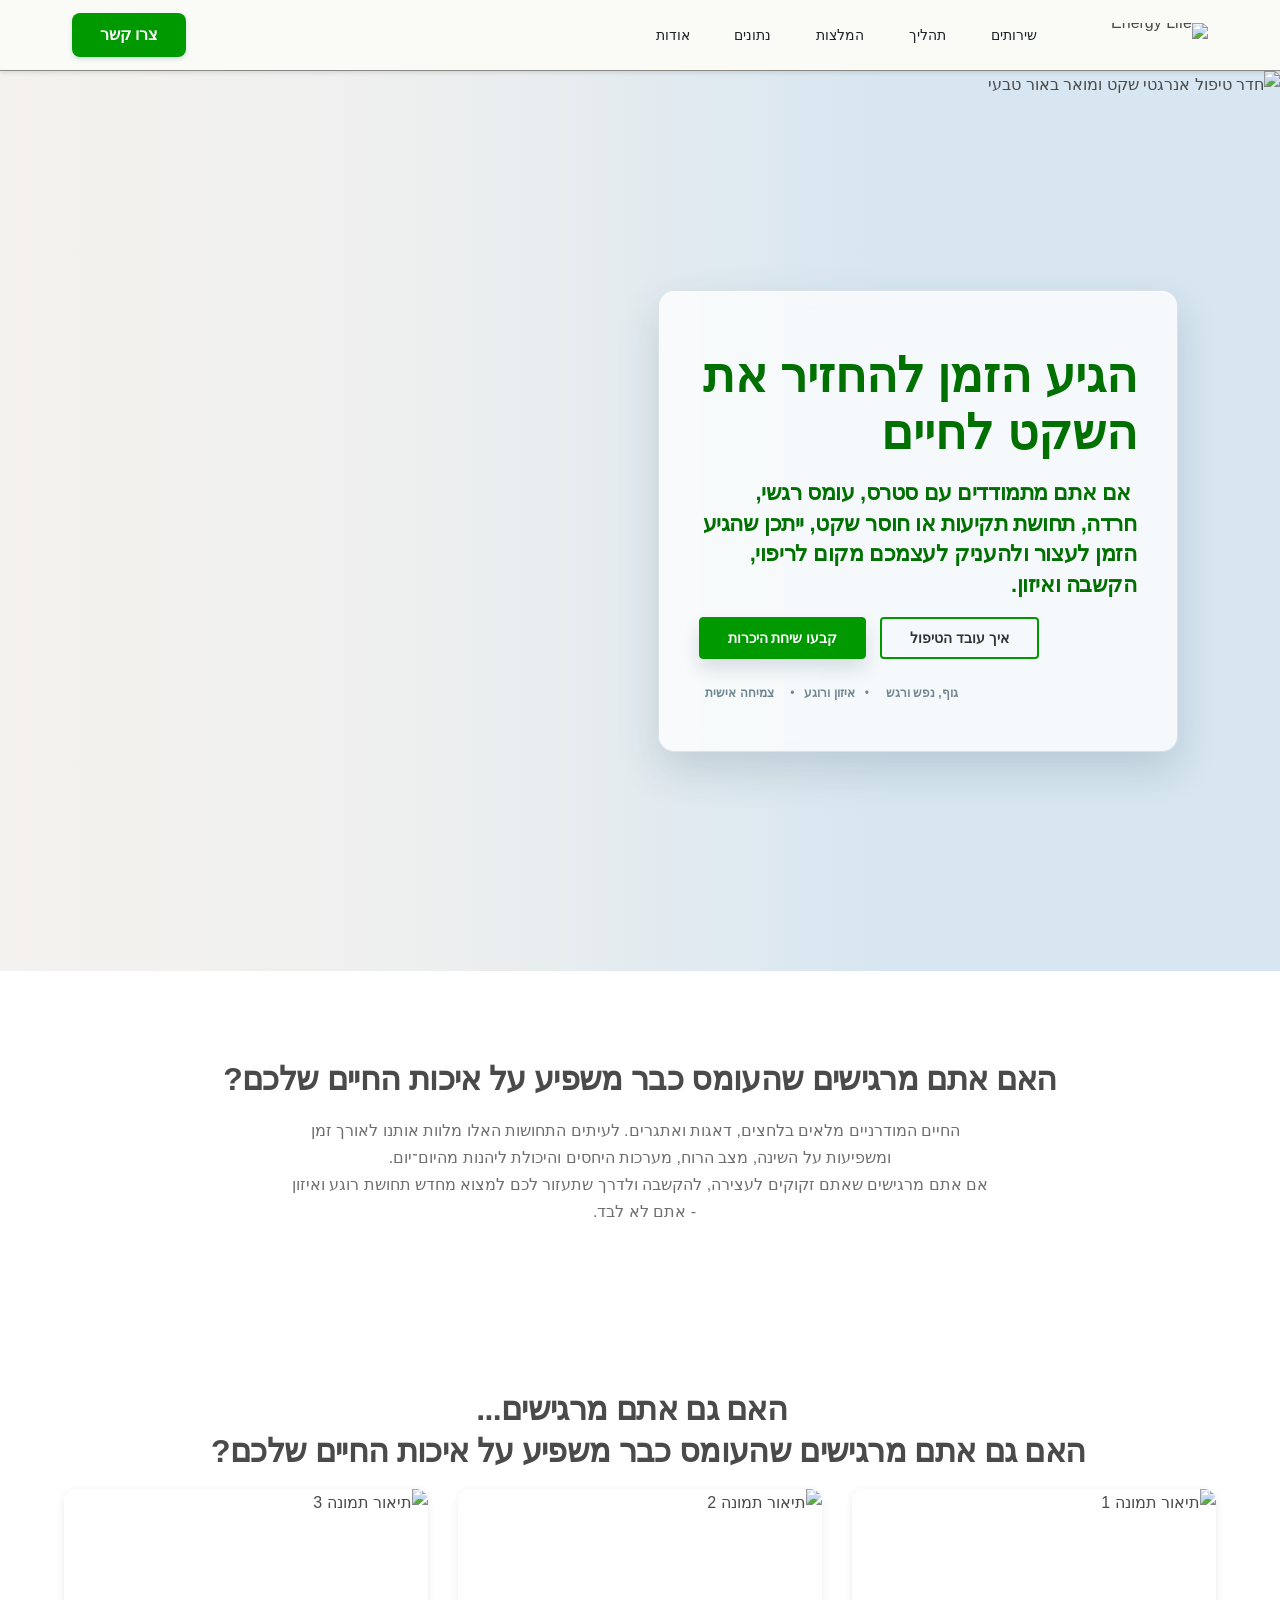
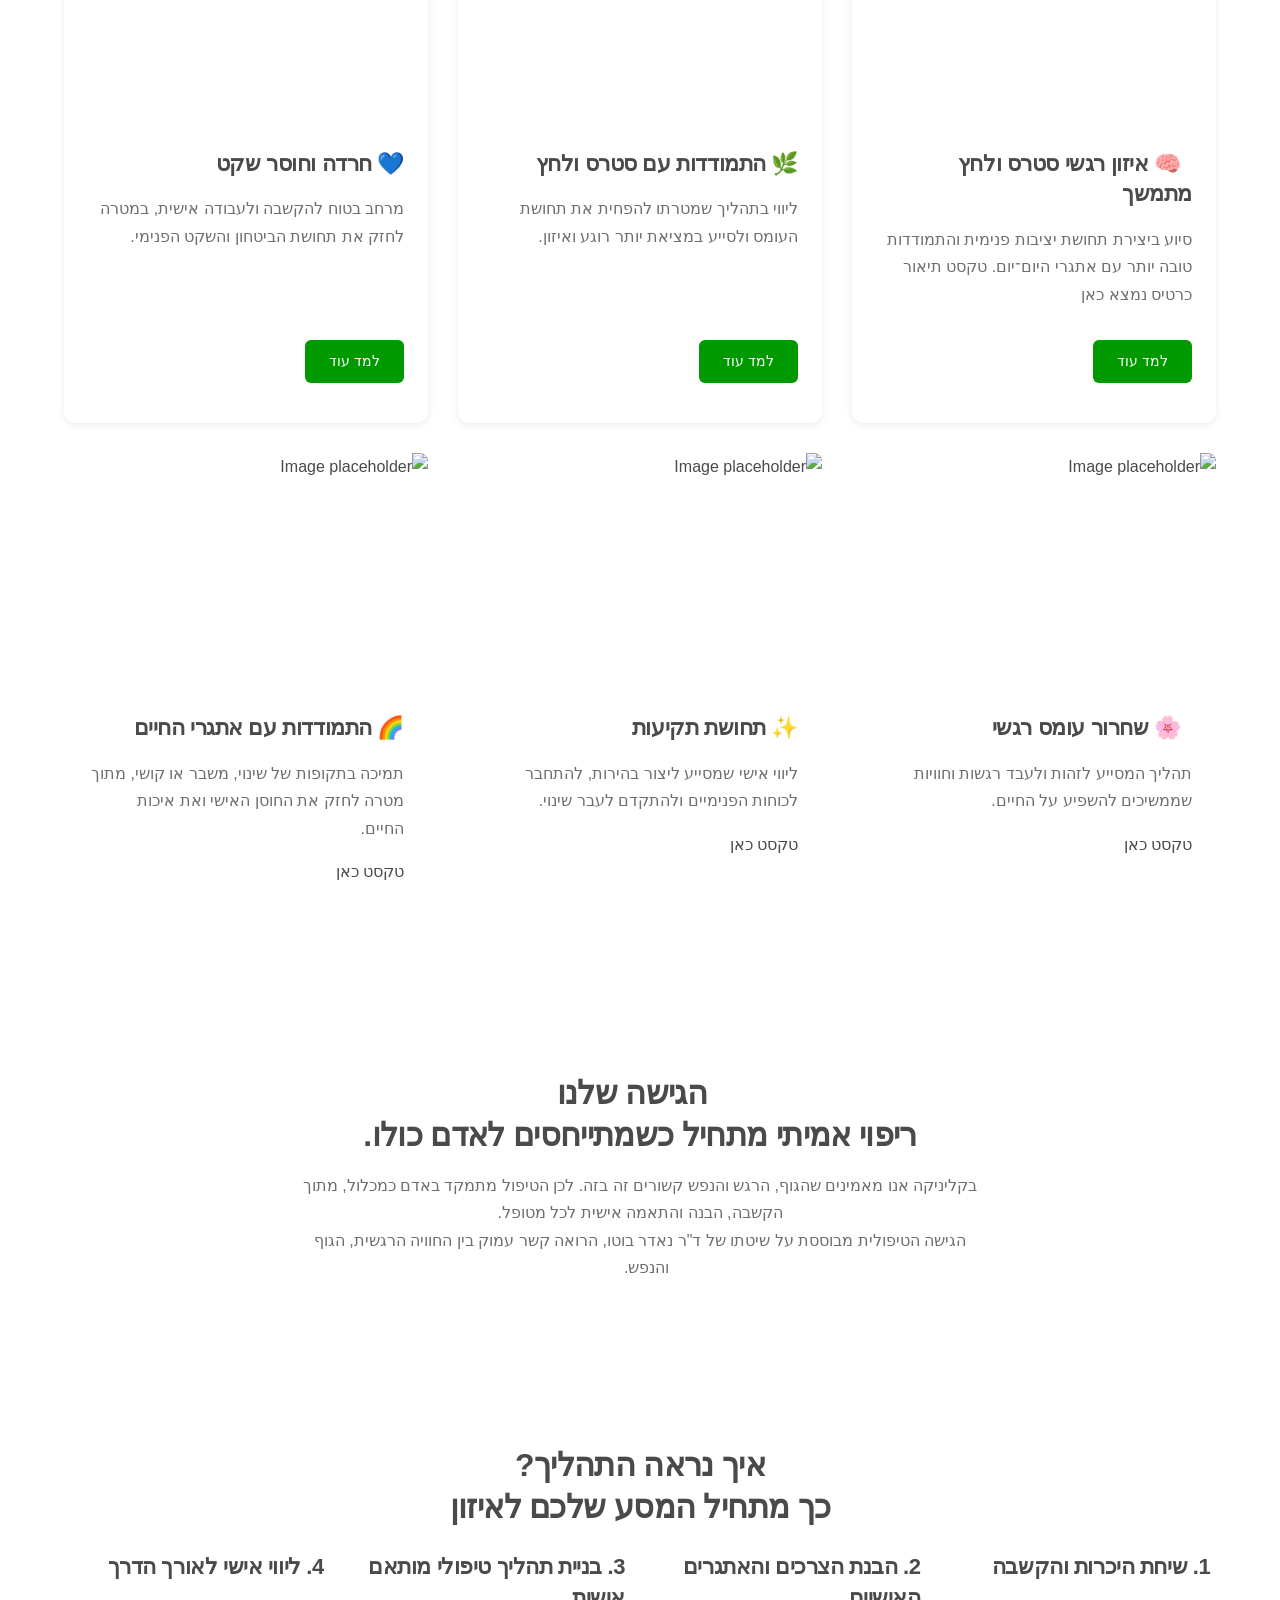
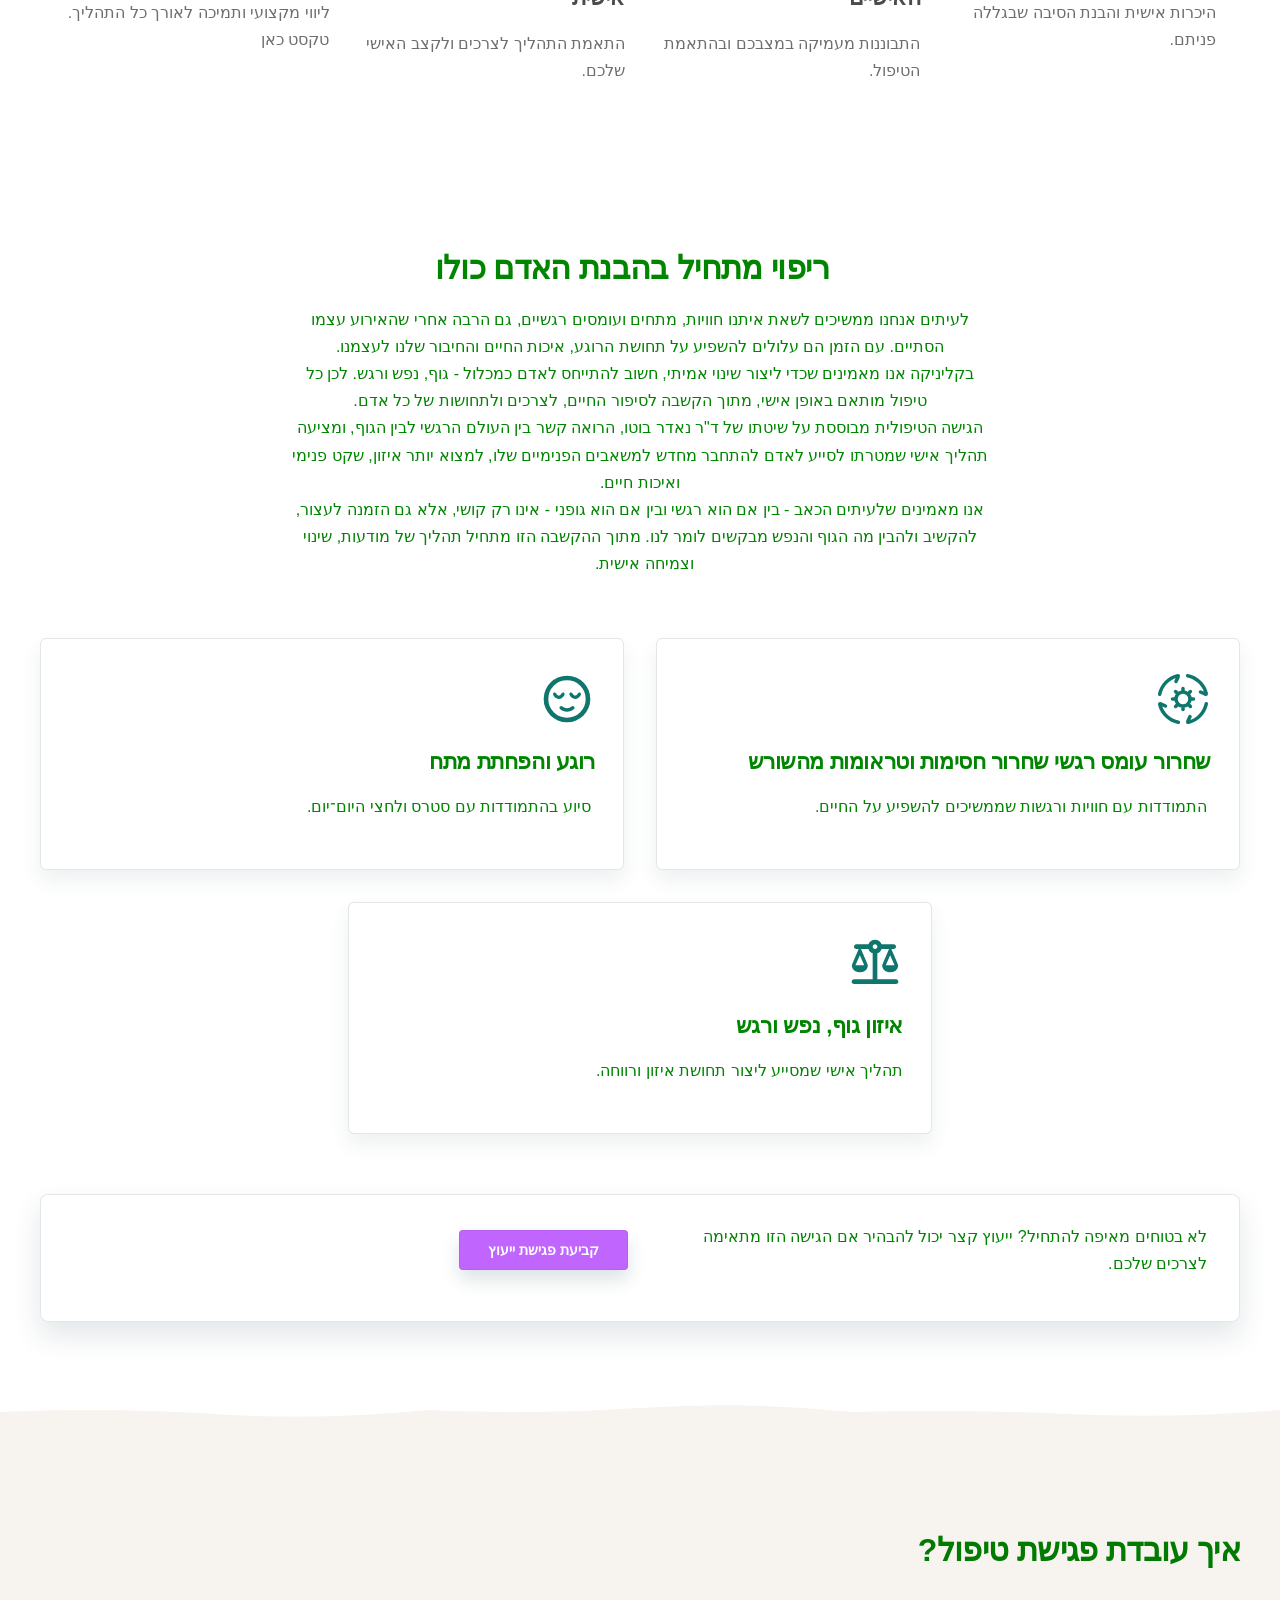
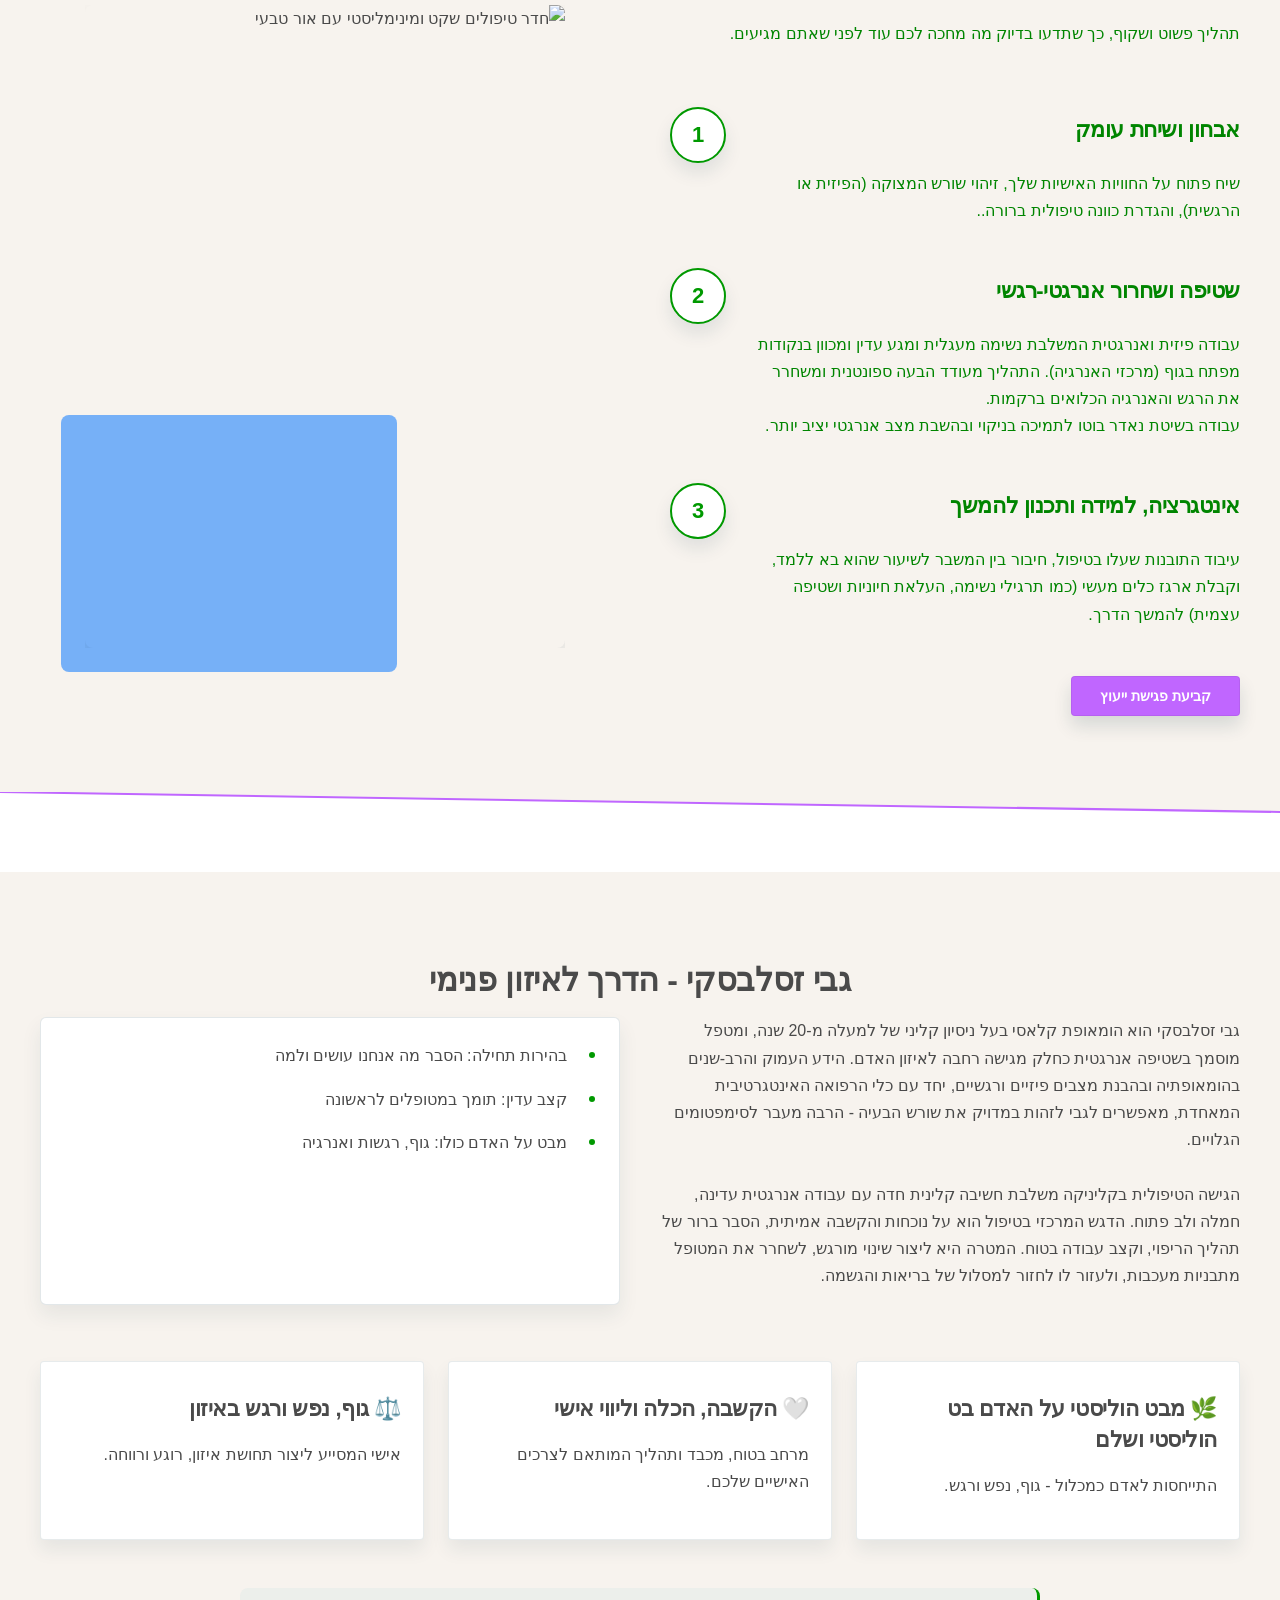
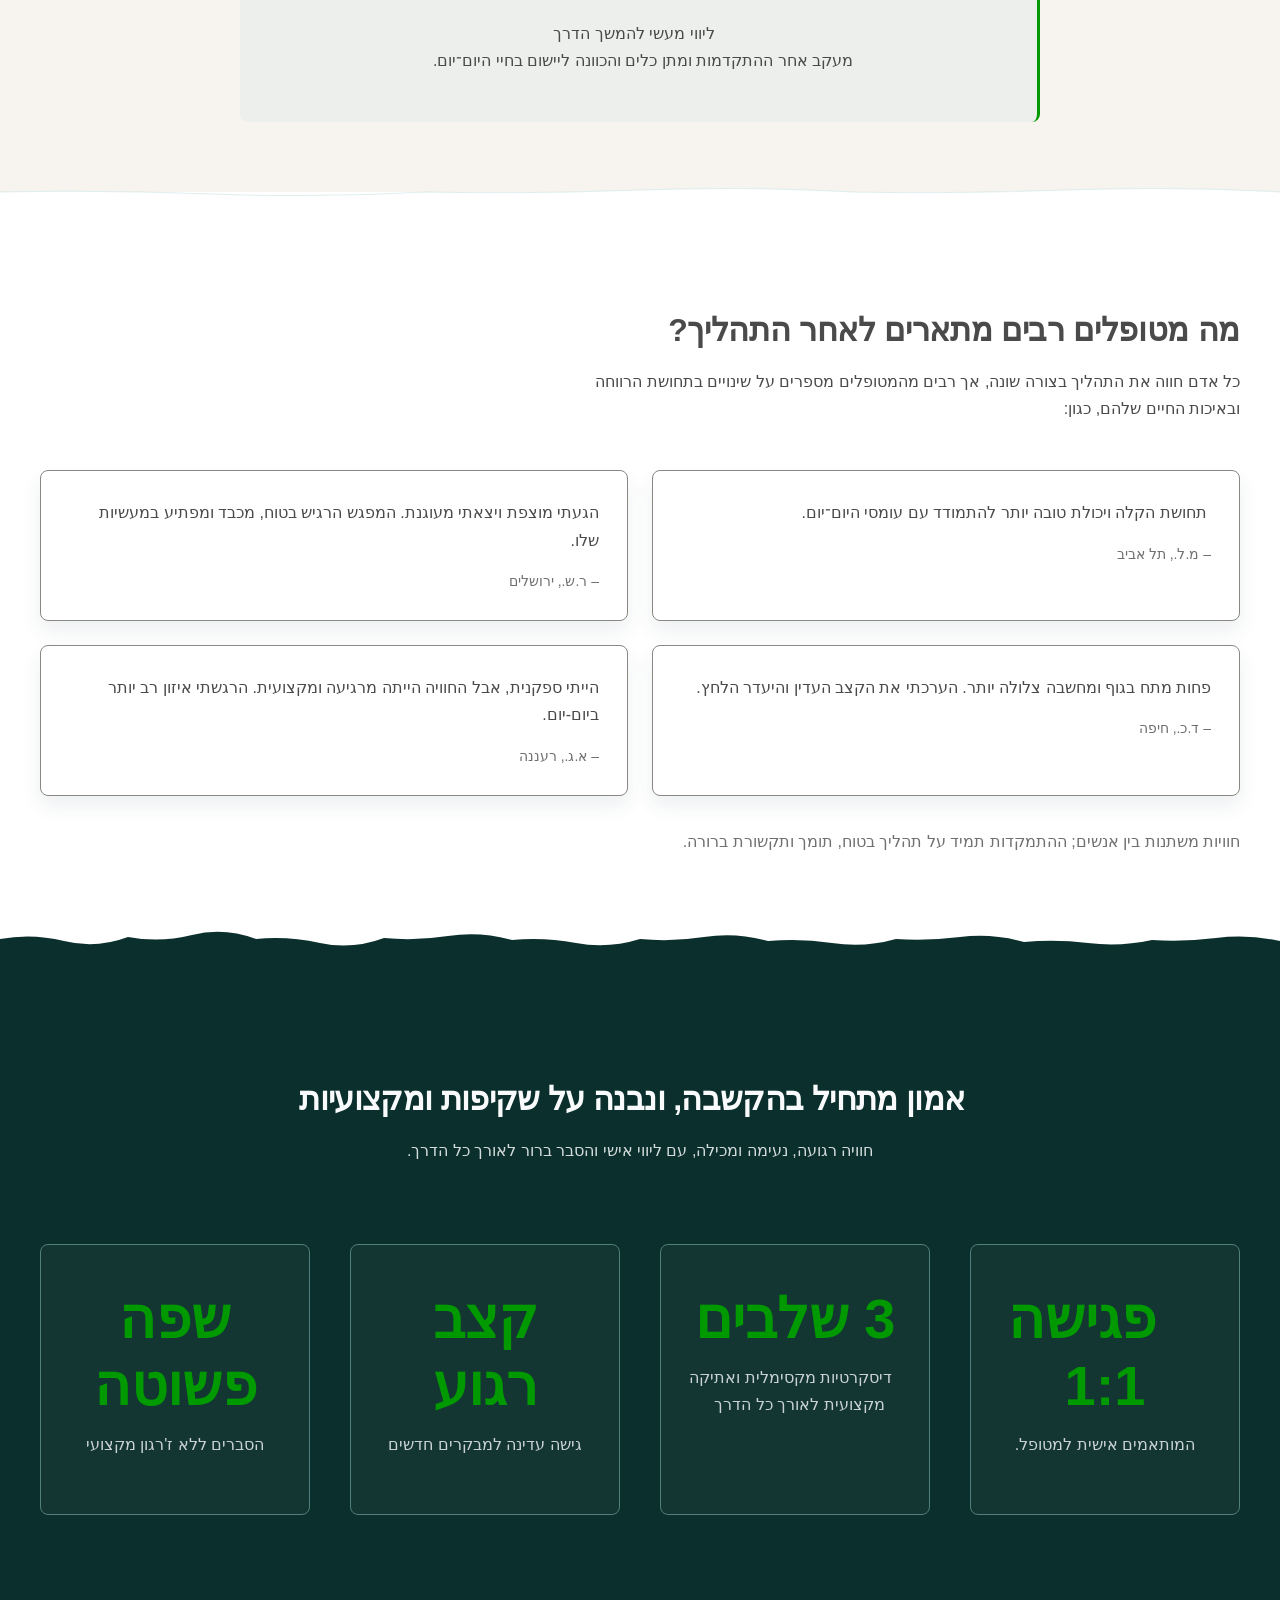
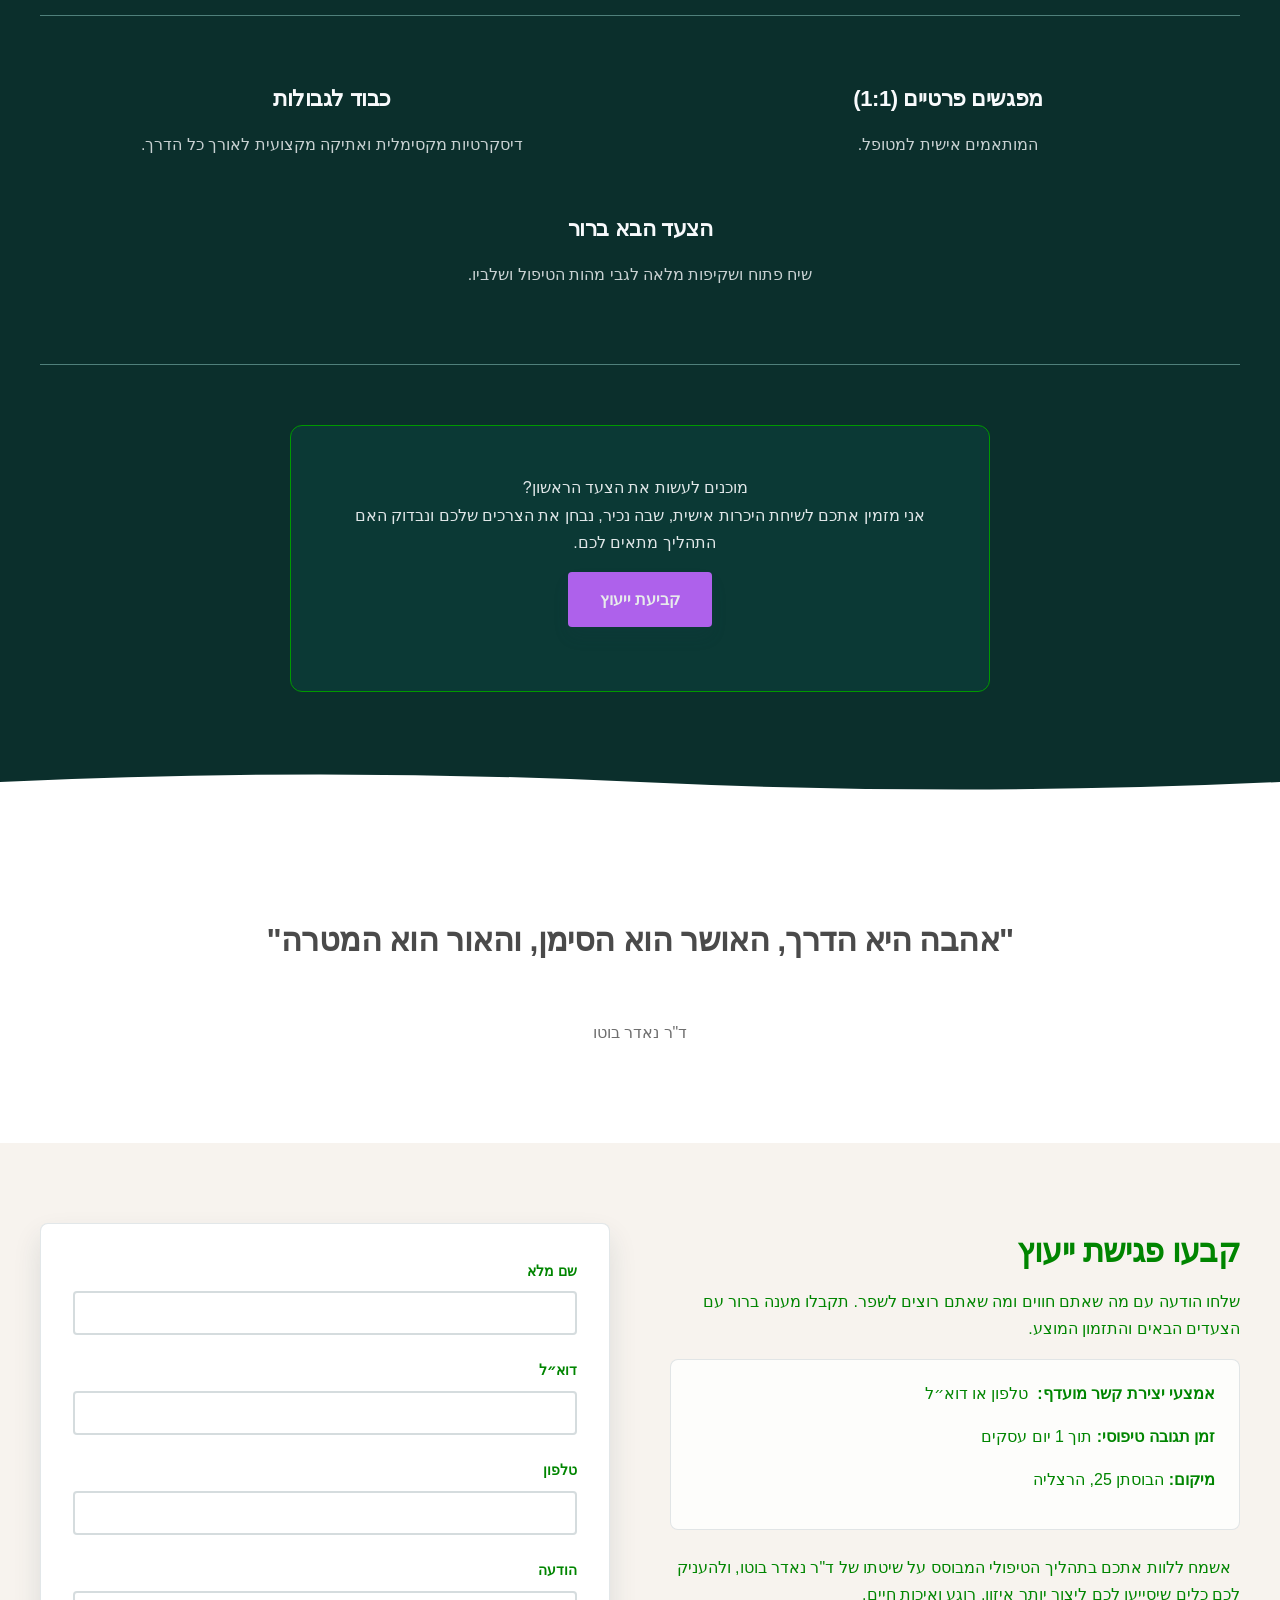
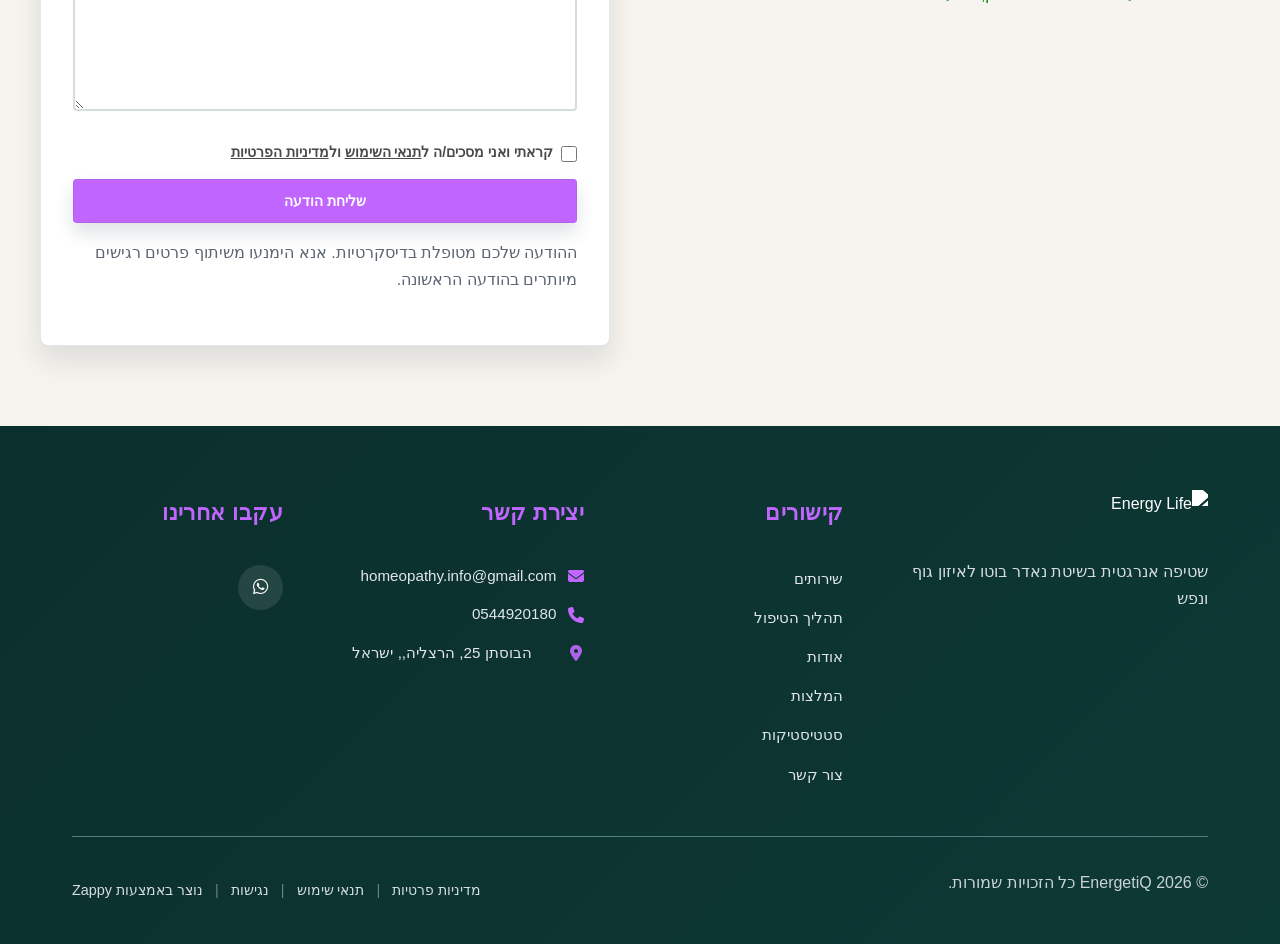
==== commit c7cf7573: "Publish: Full site sync" ====
--- a/public/index.html
+++ b/public/index.html
@@ -1 +1 @@
-<!doctype html><html dir="rtl" lang="he"><head><meta charset="UTF-8"><meta content="width=device-width,initial-scale=1" name="viewport"><meta content="index, follow" name="robots"><title>שטיפה אנרגטית בשיטת נאדר בוטו לריפוי הגוף והנפש — זסלבסקי</title><meta content="גלו את כוח השטיפה האנרגטית בשיטת נאדר בוטו עם זסלבסקי. טיפול אנרגטי מקצועי להורדת לחץ, שחרור כאבים כרוניים וריפוי הוליסטי עמוק. התחילו את המסע שלכם לאיזון ובריאות." name="description"><meta content="שטיפה אנרגטית בשיטת נאדר בוטו, טיפול באנרגיה, טיפול אנרגטי לכאבים כרוניים, ריפוי אנרגטי להורדת לחץ ומתח, רפואה משלימה הוליסטית" name="keywords"><script>!function(){"use strict";var t="e0c50bb5-556e-44e9-b762-6fdb50b3577d",e="https://api.zappy5.com/api/analytics/track",a=18e5,n=2592e6,o=!0,i=!0,r=!0;var s=function(){var e="zappy_visitor_"+t,a=null;try{if(a=localStorage.getItem(e)){var o=JSON.parse(a),i=Date.now();if(i-o.created<n)return o.lastSeen=i,localStorage.setItem(e,JSON.stringify(o)),o.id}}catch(t){console.warn("Zappy Analytics: LocalStorage not available")}var r="zv_"+Date.now()+"_"+Math.random().toString(36).substr(2,9);try{localStorage.setItem(e,JSON.stringify({id:r,created:Date.now(),lastSeen:Date.now()}))}catch(t){}return r}(),c=function(){var e="zappy_session_"+t,n=null;try{if(n=sessionStorage.getItem(e)){var o=JSON.parse(n),i=Date.now();if(i-o.timestamp<a)return o.timestamp=i,sessionStorage.setItem(e,JSON.stringify(o)),o.id}}catch(t){console.warn("Zappy Analytics: SessionStorage not available")}var r="zs_"+Date.now()+"_"+Math.random().toString(36).substr(2,9);try{sessionStorage.setItem(e,JSON.stringify({id:r,timestamp:Date.now()}))}catch(t){}return r}();function l(a,n){n=n||{};var o={website_id:t,event_type:a,page_path:window.location.pathname,referrer:document.referrer||"direct",visitor_id:s,session_id:c,metadata:n};if(navigator.sendBeacon){var i=new Blob([JSON.stringify(o)],{type:"application/json"});navigator.sendBeacon(e,i)}else fetch(e,{method:"POST",headers:{"Content-Type":"application/json"},body:JSON.stringify(o),keepalive:!0}).catch(function(t){console.warn("Zappy Analytics: Failed to track event",t)})}o&&l("pageview",{title:document.title,url:window.location.href}),i&&document.addEventListener("click",function(t){var e=t.target;if("BUTTON"===e.tagName||e.closest("button")){var a="BUTTON"===e.tagName?e:e.closest("button");l("click",{element:"button",text:a.textContent.trim().substring(0,100),id:a.id||null,class:a.className||null})}else if("A"===e.tagName||e.closest("a")){var n="A"===e.tagName?e:e.closest("a");l("navigation",{element:"link",text:n.textContent.trim().substring(0,100),href:n.href,external:n.hostname!==window.location.hostname})}},!0),r&&document.addEventListener("submit",function(t){var e=t.target;l("form_submit",{form_id:e.id||null,form_name:e.name||null,form_action:e.action||null,form_method:e.method||"GET"})},!0);var d=Date.now();window.addEventListener("beforeunload",function(){l("page_unload",{time_on_page:Math.floor((Date.now()-d)/1e3),page_path:window.location.pathname})}),window.zappyAnalytics={track:l,getVisitorId:function(){return s},getSessionId:function(){return c}}}()</script><script>!function(){"use strict";if(!window.zappyFireMarketingEvent){var t={begin_checkout:"checkout_started",purchase:"checkout_complete",add_to_cart:"add_to_cart",view_product:"view_product"},e={whatsapp_click:{ga4:"contact",meta:"Contact",gtm:"whatsapp_click",ecom:!1},phone_click:{ga4:"contact",meta:"Contact",gtm:"phone_click",ecom:!1},contact_form_submitted:{ga4:"generate_lead",meta:"Lead",gtm:"contact_form_submitted",ecom:!1},checkout_started:{ga4:"begin_checkout",meta:"InitiateCheckout",gtm:"begin_checkout",ecom:!0},checkout_complete:{ga4:"purchase",meta:"Purchase",gtm:"purchase",ecom:!0},product_inquiry:{ga4:"generate_lead",meta:"Lead",gtm:"product_inquiry",ecom:!1},add_to_cart:{ga4:"add_to_cart",meta:"AddToCart",gtm:"add_to_cart",ecom:!0},view_product:{ga4:"view_item",meta:"ViewContent",gtm:"view_item",ecom:!0}};window.zappyFireMarketingEvent=function(r,o,u){try{u=u||{};var p=t[r]||r,d=e[p];if(!d)return;if((o=o||{}).pagePath||o.page_path||(o.pagePath=a()),"checkout_complete"===p){var l=String(o.orderId||o.order_id||o.transaction_id||"");if(l&&function(t){if(!t)return!1;try{return"1"===sessionStorage.getItem(i(t))}catch(t){return!1}}(l))return;l&&function(t){if(t)try{sessionStorage.setItem(i(t),"1")}catch(t){}}(l)}if(!u.skipFirstParty)try{window.zappyAnalytics&&"function"==typeof window.zappyAnalytics.track&&window.zappyAnalytics.track(p,o)}catch(t){}try{if(window.dataLayer=window.dataLayer||[],d.ecom){var _=c(p,o),m={};_.transaction_id&&(m.transaction_id=_.transaction_id),null!=_.value&&(m.value=_.value),_.currency&&(m.currency=_.currency),_.items&&(m.items=_.items),window.dataLayer.push({event:d.gtm,ecommerce:m}),"checkout_complete"!==p&&"checkout_started"!==p||window.dataLayer.push({event:p,ecommerce:m})}else{var s={event:d.gtm};for(var h in o)Object.prototype.hasOwnProperty.call(o,h)&&(s[h]=o[h]);window.dataLayer.push(s)}}catch(t){}try{"function"==typeof window.gtag&&window.gtag("event",d.ga4,c(p,o))}catch(t){}try{"function"==typeof window.fbq&&window.fbq("track",d.meta,function(t,e){for(var r=n(e=e||{}),a=parseFloat(null!=e.value?e.value:null!=e.total?e.total:0)||0,c=String(e.currency||"USD").toUpperCase(),i=[],o=0,u=0;u<r.length;u++)r[u].item_id&&i.push(r[u].item_id),o+=r[u].quantity||1;if("checkout_complete"===t)return{value:a,currency:c,content_ids:i.length?i:void 0,content_type:"product",num_items:o||void 0,order_id:String(e.order_id||e.orderId||e.transaction_id||e.orderNumber||"")||void 0};if("checkout_started"===t)return{value:a,currency:c,content_ids:i.length?i:void 0,content_type:"product",num_items:o||parseInt(null!=e.itemCount?e.itemCount:0,10)||void 0};if("add_to_cart"===t){var p=String(e.productId||e.product_id||i[0]||"");return{value:a||(r[0]?r[0].price*r[0].quantity:0),currency:c,content_ids:p?[p]:i.length?i:void 0,content_type:"product",content_name:e.productName||e.product_name||r[0]&&r[0].item_name,num_items:parseInt(null!=e.quantity?e.quantity:o||1,10)||1}}if("view_product"===t){var d=String(e.productId||e.product_id||i[0]||"");return{value:a||parseFloat(null!=e.price?e.price:0)||0,currency:c,content_ids:d?[d]:i.length?i:void 0,content_type:"product",content_name:e.productName||e.product_name||r[0]&&r[0].item_name}}return"whatsapp_click"===t||"phone_click"===t?{content_name:"whatsapp_click"===t?"WhatsApp":"Phone",content_category:"contact"}:"contact_form_submitted"===t||"product_inquiry"===t?{content_name:"product_inquiry"===t?"Product inquiry":"Contact form",content_category:e.productName||e.product_name||void 0}:e}(p,o))}catch(t){}}catch(t){}};var r=Object.create(null);document.addEventListener("click",function(t){try{var e=t.target;if(!e)return;var r=u(e,".whatsapp-float, a.whatsapp-float, [data-zappy-whatsapp]"),n=function(t){for(var e=t;e&&e!==document;){if("A"===e.tagName)return e;e=e.parentElement}return null}(e),c=n&&n.href||"";if(r||n&&function(t){if(!t)return!1;var e=String(t).toLowerCase();return-1!==e.indexOf("wa.me/")||-1!==e.indexOf("api.whatsapp.com")||-1!==e.indexOf("whatsapp.com/send")||0===e.indexOf("whatsapp:")}(c)){if(!o("wa:"+c)){var i=r?"float":"link";window.zappyFireMarketingEvent("whatsapp_click",{source:i,href:c||null,pagePath:a()})}return}var p=u(e,".phone-header-btn, .nav-phone-btn, .call-btn, [data-zappy-phone]"),d="";if(n&&n.href&&0===String(n.href).toLowerCase().indexOf("tel:")?d=n.href:p&&p.href&&0===String(p.href).toLowerCase().indexOf("tel:")&&(d=p.href),p||d){var l="";return d&&(l=String(d).replace(/^tel:/i,"").trim()),void(o("tel:"+(l||p&&p.id||"btn"))||window.zappyFireMarketingEvent("phone_click",{source:p?"button":"link",phone:l||null,href:d||null,pagePath:a()}))}}catch(t){}},!0)}function a(){try{if(window.ZAPPY_CONFIG&&window.ZAPPY_CONFIG.currentPagePath)return window.ZAPPY_CONFIG.currentPagePath}catch(t){}try{return window.location.pathname||"/"}catch(t){return"/"}}function n(t){var e=(t=t||{}).items||t.cartItems||t.cart_items||t.lineItems||[];Array.isArray(e)||(e=[]);for(var r=[],a=0;a<e.length;a++){var n=e[a];if(n&&"object"==typeof n){var c=String(n.item_id||n.productId||n.product_id||n.id||"").trim(),i=String(n.item_name||n.productName||n.product_name||n.name||"").trim(),o=parseFloat(null!=n.price?n.price:null!=n.unitPrice?n.unitPrice:0)||0,u=Math.max(1,parseInt(null!=n.quantity?n.quantity:null!=n.qty?n.qty:1,10)||1);(c||i)&&r.push({item_id:c||i,item_name:i||c,price:o,quantity:u})}}return r}function c(t,e){var r=n(e=e||{}),c=parseFloat(null!=e.value?e.value:null!=e.total?e.total:0)||0,i=String(e.currency||"USD").toUpperCase();if("checkout_complete"===t)return{transaction_id:String(e.transaction_id||e.orderId||e.order_id||e.orderNumber||"")||void 0,value:c,currency:i,items:r};if("checkout_started"===t)return{value:c,currency:i,items:r};if("add_to_cart"===t){var o=r.length?r:[{item_id:String(e.productId||e.product_id||""),item_name:String(e.productName||e.product_name||""),price:parseFloat(null!=e.value?e.value:null!=e.price?e.price:0)||0,quantity:parseInt(null!=e.quantity?e.quantity:1,10)||1}].filter(function(t){return t.item_id||t.item_name});return{value:c||(o[0]?o[0].price*o[0].quantity:0),currency:i,items:o}}if("view_product"===t){var u=r.length?r:[{item_id:String(e.productId||e.product_id||""),item_name:String(e.productName||e.product_name||""),price:parseFloat(null!=e.price?e.price:null!=e.value?e.value:0)||0,quantity:1}].filter(function(t){return t.item_id||t.item_name});return{currency:i,value:c||(u[0]?u[0].price:0),items:u}}return"whatsapp_click"===t||"phone_click"===t?{method:"whatsapp_click"===t?"whatsapp":"phone",page_path:e.pagePath||a()}:"contact_form_submitted"===t||"product_inquiry"===t?{page_path:e.pagePath||a()}:e}function i(t){return"zappy_purchase_fired_"+String(t||"")}function o(t){var e=Date.now();return!!(r[t]&&e-r[t]<800)||(r[t]=e,!1)}function u(t,e){return t&&t.closest?t.closest(e):null}}()</script><meta content="שטיפה אנרגטית בשיטת נאדר בוטו לריפוי הגוף והנפש — זסלבסקי" property="og:title"><meta content="גלו את כוח השטיפה האנרגטית בשיטת נאדר בוטו עם זסלבסקי. טיפול אנרגטי מקצועי להורדת לחץ, שחרור כאבים כרוניים וריפוי הוליסטי עמוק. התחילו את המסע שלכם לאיזון ובריאות." property="og:description"><meta content="summary_large_image" name="twitter:card"><meta content="שטיפה אנרגטית בשיטת נאדר בוטו לריפוי הגוף והנפש — זסלבסקי" name="twitter:title"><meta content="גלו את כוח השטיפה האנרגטית בשיטת נאדר בוטו עם זסלבסקי. טיפול אנרגטי מקצועי להורדת לחץ, שחרור כאבים כרוניים וריפוי הוליסטי עמוק. התחילו את המסע שלכם לאיזון ובריאות." name="twitter:description"><script type="application/ld+json">{"@context":"https://schema.org","@graph":[{"@type":"LocalBusiness","@id":"https://energy-life.org#organization","name":"Life Energy","url":"https://energy-life.org","description":"An energy healing practice specializing in the Nader Butto method of energetic cleansing. The practice focuses on holistic healing through energy work, representing a unique approach to alternative medicine and spiritual wellness.","address":{"@type":"PostalAddress","streetAddress":"הבוסתן 25, הרצליה, , הרצליה"},"contactPoint":[{"@type":"ContactPoint","contactType":"customer service","email":"homeopathy.info@gmail.com","telephone":"0544920180"}]},{"@type":"WebSite","@id":"https://energy-life.org#website","url":"https://energy-life.org","name":"Life Energy","publisher":{"@id":"https://energy-life.org#organization"}},{"@type":"ContactPage","@id":"https://energy-life.org#contactpage","url":"https://energy-life.org","name":"שטיפה אנרגטית בשיטת נאדר בוטו לריפוי הגוף והנפש — זסלבסקי","mainEntity":{"@id":"https://energy-life.org#organization"},"potentialAction":{"@type":"CommunicateAction","target":{"@type":"EntryPoint","urlTemplate":"https://energy-life.org/api/email/contact-form","actionPlatform":["http/method=POST"],"contentType":"application/json"},"instrument":[{"@type":"PropertyValue","name":"name","propertyID":"text","valueRequired":true},{"@type":"PropertyValue","name":"email","propertyID":"email","valueRequired":true},{"@type":"PropertyValue","name":"phone","propertyID":"tel","valueRequired":false},{"@type":"PropertyValue","name":"message","propertyID":"textarea","valueRequired":true},{"@type":"PropertyValue","name":"privacy_consent","propertyID":"checkbox","valueRequired":true}]}}]}</script><meta content="website" property="og:type"><meta content="he_IL" property="og:locale"><link href="/assets/favicon.ico" rel="icon" type="image/x-icon"><link href="/assets/favicon-16x16.png" rel="icon" type="image/png" sizes="16x16"><link href="/assets/favicon-32x32.png" rel="icon" type="image/png" sizes="32x32"><link href="/assets/favicon-48x48.png" rel="icon" type="image/png" sizes="48x48"><link href="/assets/favicon-192x192.png" rel="icon" type="image/png" sizes="192x192"><link href="/assets/favicon-512x512.png" rel="icon" type="image/png" sizes="512x512"><link href="/assets/apple-touch-icon.png" rel="apple-touch-icon"><link href="https://cdn.jsdelivr.net/npm/vanilla-cookieconsent@3/dist/cookieconsent.css" rel="stylesheet"><style id="zappy-critical-above-fold-css">html{box-sizing:border-box;-webkit-text-size-adjust:100%}*,::after,::before{box-sizing:inherit}body{margin:0;min-width:320px;overflow-x:clip}img,svg,video{max-width:100%;height:auto}main{display:block}.container{width:min(100% - 32px,1200px);margin-inline:auto}.navbar,header .navbar,header[role=banner],nav.navbar{position:relative;z-index:1000;width:100%}.nav-container,.navbar .container{display:flex;align-items:center;justify-content:space-between;min-height:64px}.logo,.logo-link img{display:block;width:35px;height:35px;object-fit:contain}#navMenu,.nav-menu{list-style:none;margin:0;padding:0}#navMenu a,.nav-menu a,.navbar .nav-links a,.navbar a{color:inherit;text-decoration:none}#navMenu .sub-menu,.nav-menu .sub-menu,.navbar .sub-menu{display:none}.fa,.fa-brands,.fa-regular,.fa-solid,.fab,.far,.fas{display:inline-block;min-width:1em;text-align:center}html:not(#zappy-noop) .navbar:has(.nav-ecommerce-icons)>.phone-header-btn,html:not(#zappy-noop)[data-zappy-site-type=ecommerce] .phone-header-btn{display:none!important;visibility:hidden!important;width:0!important;height:0!important;pointer-events:none!important}.zappy-preview-empty-store-cta{display:none!important;visibility:hidden!important;height:0!important;max-height:0!important;overflow:hidden!important;margin:0!important;padding:0!important;border:0!important;box-shadow:none!important}.zappy-catalog-menu{background:var(--surface-color,var(--surface,linear-gradient(135deg,#f8f9fa 0,#fff 100%)));border-bottom:1px solid var(--border-color,#e5e7eb);padding:0;position:sticky;top:0;z-index:90}.zappy-catalog-menu.rtl,.zappy-catalog-menu[dir=rtl]{direction:rtl}.zappy-catalog-menu.ltr,.zappy-catalog-menu[dir=ltr]{direction:ltr}.catalog-menu-container{max-width:1440px;margin:0 auto;display:flex;align-items:center;gap:8px;padding:10px 24px;overflow:visible}.catalog-menu-categories,.catalog-menu-list{display:flex;align-items:center;gap:4px;flex-wrap:wrap;margin:0;padding:0;list-style:none}.catalog-menu-item{display:inline-flex;align-items:center;padding:8px 16px;font-size:14px;font-weight:500;color:var(--text-color,var(--text,#374151));text-decoration:none;border-radius:20px;white-space:nowrap}.catalog-menu-all{background:var(--primary-color,var(--primary,#111));color:var(--text-light,#fff)!important}.catalog-menu-parent{position:relative;display:inline-flex;align-items:center}.catalog-menu-trigger{display:inline-flex;align-items:center;gap:6px}.catalog-menu-chevron{flex-shrink:0}.catalog-menu-parent>.sub-menu{display:none!important;visibility:hidden!important;opacity:0!important;pointer-events:none!important}.hero-section,.index-hero-section,section[class*=hero]{position:relative;overflow:hidden}.hero-section,.index-hero-section{min-height:560px}section[data-hero-type*=fullscreen]{min-height:100vh}.hero-bg-image,.hero-bg-wrapper,section[class*=hero] [class*=hero-bg]{position:absolute;inset:0;width:100%;height:100%}.hero-bg-image img,.hero-bg-wrapper img,section[class*=hero] [data-hero-bg],section[class*=hero] img[data-hero-background=true]{width:100%!important;height:100%!important;object-fit:cover!important;display:block}.hero-content,section[class*=hero] .container{position:relative;z-index:2}@media(max-width:768px){:root{--header-height:72px;--total-header-height:72px;--zappy-mobile-menu-top:72px}html[data-zappy-site-type=ecommerce] body{padding-top:var(--total-header-height,72px)}html[data-zappy-site-type=ecommerce] body>.navbar:not(.zappy-catalog-menu),html[data-zappy-site-type=ecommerce] body>nav.navbar{position:fixed!important;top:0;left:0;right:0;z-index:100000;width:100%;margin-bottom:0}.zappy-catalog-menu{position:fixed;top:var(--header-height,72px);left:0;right:0;z-index:99999}.nav-container,.navbar .container{min-height:60px}#navMenu,.nav-menu{max-width:100vw;overflow-x:hidden}.hero-section,.index-hero-section,section[class*=hero],section[data-hero-type*=fullscreen]{min-height:100svh}.hero-bg-image,.hero-bg-wrapper,.hero-scrim{min-height:100svh}}:root{--nav-bg:#FAFAF7}.navbar{background-color:#fafaf7!important}/* ZAPPY_ANNOUNCEMENT_HEADER_OFFSET_CSS_V3 */ :root{--zappy-header-stack-height:calc(var(--zappy-announcement-height, 40px) + var(--header-height, 72px))}body:has(.zappy-announcement-bar) .navbar:not(.zappy-catalog-menu):not(.mobile-search-panel),body:has(.zappy-announcement-bar) header.navbar,body:has(.zappy-announcement-bar) nav.navbar:not(.zappy-catalog-menu){top:var(--zappy-announcement-height,40px)!important}[data-zappy-content-align]{display:flex!important;flex-direction:column!important}[data-zappy-content-align^=top-]{justify-content:flex-start!important}[data-zappy-content-align^=center-],[data-zappy-content-align^=lower-],[data-zappy-content-align^=upper-]{justify-content:center!important}[data-zappy-content-align^=bottom-]{justify-content:flex-end!important}[data-zappy-content-align$="-left"],[data-zappy-content-align$="-mid-left"]{align-items:flex-start!important;text-align:start!important}[data-zappy-content-align$="-center"]{align-items:center!important;text-align:center!important}[data-zappy-content-align$="-mid-right"],[data-zappy-content-align$="-right"]{align-items:flex-end!important;text-align:end!important}[data-zappy-content-align] [data-zappy-align-target]{margin-left:auto;margin-right:auto}[data-zappy-content-align$="-center"] [data-zappy-align-target],[data-zappy-content-align$="-center"] [data-zappy-align-target]>*{text-align:center!important}</style><link href="/styles.css" rel="stylesheet"><script>window.ZAPPY_WEBSITE_ID="e0c50bb5-556e-44e9-b762-6fdb50b3577d",window.ZAPPY_API_BASE="https://api.zappy5.com"</script><link href="/assets/site-index-hero-bg-1784841436160-vl79r1.webp?v=1784841438660" rel="preload" as="image" fetchpriority="high"><style id="zappy-dropdown-submenu-styles">#navMenu li:has(.sub-menu),.nav-menu li:has(.sub-menu),.navbar li:has(.sub-menu),nav li:has(.sub-menu){position:relative}#navMenu .sub-menu,.nav-menu .sub-menu,.navbar .sub-menu,nav .sub-menu{display:block!important;position:absolute!important;top:100%;left:0;min-width:220px;border-radius:8px;box-shadow:0 8px 25px rgba(0,0,0,.15);padding:8px 0;opacity:0;visibility:hidden;transform:translateY(10px);transition:all .3s ease;z-index:1000;list-style:none;pointer-events:none}#navMenu li:hover>.sub-menu,.nav-menu li:hover>.sub-menu,.navbar li:hover>.sub-menu,nav li:hover>.sub-menu{opacity:1!important;visibility:visible!important;transform:translateY(0)!important;pointer-events:auto!important}.sub-menu li{list-style:none;margin:0;padding:0}.sub-menu a{display:block!important;padding:10px 16px!important;color:var(--text-dark,#333)!important;font-weight:500;text-decoration:none;white-space:nowrap;transition:background-color .2s}.sub-menu .zappy-nav-child>a{padding-left:28px!important;font-size:.9em!important;opacity:.85!important}[dir=rtl] .sub-menu .zappy-nav-child>a,html[lang=ar] .sub-menu .zappy-nav-child>a,html[lang=he] .sub-menu .zappy-nav-child>a{padding-left:10px!important;padding-right:28px!important}.sub-menu .zappy-nav-parent>a{font-weight:600!important}.sub-menu a:hover{background-color:#f5f5f5}[dir=rtl] .nav-menu .sub-menu,[dir=rtl] .navbar .sub-menu,[dir=rtl] nav .sub-menu,html[lang=ar] .nav-menu .sub-menu,html[lang=ar] .navbar .sub-menu,html[lang=ar] nav .sub-menu,html[lang=he] .nav-menu .sub-menu,html[lang=he] .navbar .sub-menu,html[lang=he] nav .sub-menu{left:auto!important;right:0!important}.sub-menu:empty,.sub-menu:not(:has(li)):not(:has(> a)),.sub-menu:not(:has(li:not(.zappy-hidden-menu-item))):not(:has(> a)){display:none!important;opacity:0!important;visibility:hidden!important;pointer-events:none!important}li:has(.menu-group-title):hover>.sub-menu{opacity:1!important;visibility:visible!important;transform:translateY(0)!important;pointer-events:auto!important}#navMenu>li>.menu-group-title,.nav-menu>li>.menu-group-title{display:inline-block;padding:.5rem 1rem;cursor:default;user-select:none}@media (max-width:768px){#navMenu .sub-menu,.nav-menu .sub-menu,.navbar .sub-menu,nav .sub-menu{position:static!important;transform:none!important;box-shadow:none!important;background:0 0!important;max-height:0;overflow:hidden;opacity:0;visibility:hidden;transition:max-height .3s ease,opacity .3s ease;padding:0!important;border-radius:0!important}#navMenu .sub-menu.mobile-expanded,.nav-menu .sub-menu.mobile-expanded,.navbar .sub-menu.mobile-expanded{max-height:none!important;overflow-y:visible!important;opacity:1!important;visibility:visible!important;padding:8px 0 8px 16px!important}[dir=rtl] .sub-menu.mobile-expanded,html[lang=he] .sub-menu.mobile-expanded{padding:8px 16px 8px 0!important}#navMenu li:hover>.sub-menu,.nav-menu li:hover>.sub-menu,.navbar li:hover>.sub-menu,nav li:hover>.sub-menu{opacity:0;visibility:hidden;pointer-events:none}#navMenu li>.sub-menu.mobile-expanded,.nav-menu li>.sub-menu.mobile-expanded,.navbar li>.sub-menu.mobile-expanded,nav li>.sub-menu.mobile-expanded{opacity:1!important;visibility:visible!important;pointer-events:auto!important}#navMenu li:has(.sub-menu),.nav-menu li:has(.sub-menu),.navbar li:has(.sub-menu),nav li:has(.sub-menu){display:flex!important;flex-wrap:wrap!important;align-items:center!important;position:relative!important;min-height:44px!important}#navMenu li:has(.sub-menu)>a,.nav-menu li:has(.sub-menu)>a,.navbar li:has(.sub-menu)>a,nav li:has(.sub-menu)>a{flex:1!important;min-width:0!important}#navMenu li:has(.sub-menu)>.menu-group-title,.nav-menu li:has(.sub-menu)>.menu-group-title,.navbar li:has(.sub-menu)>.menu-group-title,nav li:has(.sub-menu)>.menu-group-title{flex:1!important;min-width:0!important;display:flex!important;align-items:center!important;padding:12px 16px!important;min-height:44px!important;line-height:1.4!important;font-weight:600!important;box-sizing:border-box!important}#navMenu li:has(.sub-menu)>.sub-menu,.nav-menu li:has(.sub-menu)>.sub-menu,.navbar li:has(.sub-menu)>.sub-menu,nav li:has(.sub-menu)>.sub-menu{flex-basis:100%!important;width:100%!important}#navMenu li:has(.sub-menu)>a [class*=arrow],#navMenu li:has(.sub-menu)>a [class*=chevron],.nav-menu li:has(.sub-menu)>a .fa-angle-down,.nav-menu li:has(.sub-menu)>a .fa-chevron-down,.nav-menu li:has(.sub-menu)>a [class*=arrow],.nav-menu li:has(.sub-menu)>a [class*=chevron],nav li:has(.sub-menu)>a [class*=arrow],nav li:has(.sub-menu)>a [class*=chevron]{display:none!important;visibility:hidden!important}.mobile-submenu-toggle{display:flex!important;align-items:center!important;justify-content:center!important;width:44px!important;height:auto!important;background:0 0!important;border:none!important;cursor:pointer!important;color:var(--text-dark)!important;position:static!important;flex-shrink:0!important;align-self:stretch!important;z-index:2!important;padding:0!important;margin:0!important}.mobile-submenu-toggle::after{content:''!important;width:0!important;height:0!important;border-left:6px solid transparent!important;border-right:6px solid transparent!important;border-top:7px solid currentColor!important;transition:transform .3s ease!important}.mobile-submenu-toggle.expanded::after{transform:rotate(180deg)!important}.sub-menu a{padding:10px 0!important;display:block!important;color:var(--text-dark)!important;white-space:normal!important}.sub-menu .zappy-nav-child>a{padding-left:28px!important;font-size:.9em!important;opacity:.85!important}[dir=rtl] .sub-menu .zappy-nav-child>a,html[lang=ar] .sub-menu .zappy-nav-child>a,html[lang=he] .sub-menu .zappy-nav-child>a{padding-left:0!important;padding-right:28px!important}.sub-menu .zappy-nav-parent>a{font-weight:600!important}#navMenu.active,.nav-menu.active{max-width:100vw!important;overflow-x:hidden!important;box-sizing:border-box!important}.navbar .sub-menu li a,.zappy-products-dropdown .sub-menu a,nav.navbar .sub-menu li a{color:var(--text-dark)!important}}@media (min-width:769px){.mobile-submenu-toggle{display:none!important}}</style><style id="zappy-widget-visibility">html[dir=rtl] .whatsapp-float{right:20px!important;left:auto!important}html:not([dir]) .whatsapp-float,html[dir=ltr] .whatsapp-float{left:20px!important;right:auto!important}html[dir=rtl] #mic-access-tool-general-button,html[dir=rtl] #mic-init-access-tool #mic-access-tool-general-button,html[dir=rtl] #mic-init-access-tool .mic-access-tool-general-button,html[dir=rtl] ._access-icon,html[dir=rtl] .mic-access-tool-general-button{left:20px!important;right:auto!important}html:not([dir]) #mic-access-tool-general-button,html:not([dir]) #mic-init-access-tool #mic-access-tool-general-button,html:not([dir]) #mic-init-access-tool .mic-access-tool-general-button,html:not([dir]) ._access-icon,html:not([dir]) .mic-access-tool-general-button,html[dir=ltr] #mic-access-tool-general-button,html[dir=ltr] #mic-init-access-tool #mic-access-tool-general-button,html[dir=ltr] #mic-init-access-tool .mic-access-tool-general-button,html[dir=ltr] ._access-icon,html[dir=ltr] .mic-access-tool-general-button{right:20px!important;left:auto!important}@media (max-width:768px){.whatsapp-float{display:flex!important}}@media (min-width:769px){.whatsapp-float{display:flex!important}}@media (max-width:768px){#mic-access-tool-box,#mic-access-tool-general-button,#mic-init-access-tool #mic-access-tool-box,#mic-init-access-tool #mic-access-tool-general-button,#mic-init-access-tool .mic-access-tool-general-button,._access-icon,._access-menu,.mic-access-tool-box,.mic-access-tool-general-button,div[id*=mic-access-tool-box]{display:none!important;visibility:hidden!important;opacity:0!important;pointer-events:none!important}}@media (min-width:769px){#mic-access-tool-box,#mic-access-tool-general-button,#mic-init-access-tool #mic-access-tool-box,#mic-init-access-tool #mic-access-tool-general-button,#mic-init-access-tool .mic-access-tool-general-button,._access-icon,._access-menu,.mic-access-tool-box,.mic-access-tool-general-button,div[id*=mic-access-tool-box]{display:none!important;visibility:hidden!important;opacity:0!important;pointer-events:none!important}}</style></head><body><nav class="navbar" dir="rtl"><button class="mobile-toggle" aria-label="תפריט" id="mobileToggle"><svg viewBox="0 0 24 24" height="24" width="24" class="hamburger-icon" style="display:block !important" fill="none"><path d="M3 12h18M3 6h18M3 18h18" stroke="currentColor" stroke-width="2" stroke-linecap="round"></path></svg> <svg viewBox="0 0 24 24" height="24" width="24" class="close-icon" style="display:none !important" fill="none"><path d="M18 6L6 18M6 6l12 12" stroke="currentColor" stroke-width="2" stroke-linecap="round"></path></svg></button> <button class="phone-header-btn" aria-label="התקשר" data-phone="0544920180"><svg viewBox="0 0 24 24" height="20" width="20" fill="currentColor"><path d="M22 16.92v3a2 2 0 0 1-2.18 2 19.79 19.79 0 0 1-8.63-3.07 19.5 19.5 0 0 1-6-6 19.79 19.79 0 0 1-3.07-8.67A2 2 0 0 1 4.11 2h3a2 2 0 0 1 2 1.72 12.84 12.84 0 0 0 .7 2.81 2 2 0 0 1-.45 2.11L8.09 9.91a16 16 0 0 0 6 6l1.27-1.27a2 2 0 0 1 2.11-.45 12.84 12.84 0 0 0 2.81.7A2 2 0 0 1 22 16.92z"></path></svg></button><div class="nav-container"><div class="nav-right-group"><div class="nav-brand"><a href="/" class="logo-link"><img alt="Energy Life" data-context="business logo" data-placeholder="logo" decoding="async" src="/assets/life-energy-logo-1774344268269-vzs7u6.webp?v=1774344268658-1qvnw0" class="logo" height="40" width="160"></a></div><ul class="nav-menu" id="navMenu"><li><a href="#services">שירותים</a></li><li><a href="#process">תהליך</a></li><li><a href="#testimonials">המלצות</a></li><li><a href="#stats">נתונים</a></li><li><a href="#about">אודות</a></li></ul></div><div class="nav-cta-container"><li class="nav-cta-item"><a href="#contact" class="nav-cta-btn">צרו קשר</a></li></div></div></nav><script>window.addEventListener("load",function(){const e=document.querySelector(".navbar, nav, header");if(!e)return void console.log("[Navbar] Navbar element not found");let t=document.getElementById("mobileToggle")||document.querySelector(".mobile-toggle")||document.querySelector(".hamburger")||document.querySelector(".hamburger-menu")||document.querySelector(".menu-toggle")||document.querySelector(".burger-menu")||document.querySelector('[aria-label="Menu"]')||document.querySelector('[aria-label="תפריט"]');const o=document.querySelector(".phone-header-btn"),n=window.getComputedStyle(e);let r=n.backgroundColor;if(console.log("[Navbar] Initial navbar background:",r),"transparent"===r||"rgba(0, 0, 0, 0)"===r||r.startsWith("rgba")&&r.includes(", 0)")){const e=n.backgroundImage;if(e&&"none"!==e)console.log("[Navbar] Navbar has background image/gradient, using dark text"),r="rgb(240, 240, 240)";else{const e=window.getComputedStyle(document.body).backgroundColor;console.log("[Navbar] Navbar transparent, using body background:",e),r=e}}const i=r.match(/\d+/g);if(i&&i.length>=3){const e=(.299*parseInt(i[0])+.587*parseInt(i[1])+.114*parseInt(i[2]))/255;console.log("[Navbar] Mobile button colors preserved from Claude CSS (luminance:",e.toFixed(2)+")");const n=document.createElement("style");n.id="zappy-mobile-nav-fix";document.documentElement.lang;document.documentElement.dir,n.textContent='\n        /* Hide mobile buttons on desktop, show only on mobile */\n        @media (min-width: 769px) {\n          .mobile-toggle,\n          .phone-header-btn {\n            display: none !important;\n          }\n        }\n        \n        /* Show and position mobile buttons correctly on mobile */\n        @media (max-width: 768px) {\n          .mobile-toggle,\n          .phone-header-btn {\n            position: absolute !important;\n            top: 50% !important;\n            transform: translateY(-50%) !important;\n            z-index: 1001 !important;\n            display: flex !important;\n            align-items: center !important;\n            justify-content: center !important;\n            width: 36px !important;\n            height: 36px !important;\n            border-radius: 50% !important;\n            border: none !important;\n            cursor: pointer !important;\n            padding: 6px !important;\n            background: none !important;\n            color: var(--nav-text, var(--text-dark)) !important;\n          }\n          \n          /* LTR positioning (default): hamburger LEFT, phone RIGHT */\n          html:not([dir="rtl"]):not([lang="he"]):not([lang="ar"]) .mobile-toggle,\n          html[dir="ltr"] .mobile-toggle {\n            left: 12px !important;\n            right: auto !important;\n          }\n          html:not([dir="rtl"]):not([lang="he"]):not([lang="ar"]) .phone-header-btn,\n          html[dir="ltr"] .phone-header-btn {\n            right: 12px !important;\n            left: auto !important;\n          }\n          \n          /* RTL positioning: hamburger RIGHT, phone LEFT */\n          html[dir="rtl"] .mobile-toggle,\n          html[lang="he"] .mobile-toggle,\n          html[lang="ar"] .mobile-toggle {\n            right: 12px !important;\n            left: auto !important;\n          }\n          html[dir="rtl"] .phone-header-btn,\n          html[lang="he"] .phone-header-btn,\n          html[lang="ar"] .phone-header-btn {\n            left: 12px !important;\n            right: auto !important;\n          }\n          \n          /* CRITICAL: Ensure nav-container has min-height on mobile */\n          /* All children are positioned absolutely/fixed on mobile, so height:auto collapses to 0 */\n          .nav-container {\n            min-height: 70px !important;\n            position: relative !important;\n          }\n          \n          /* Ensure SVG icons are properly sized and inherit color */\n          .mobile-toggle svg,\n          .phone-header-btn svg {\n            width: 24px !important;\n            height: 24px !important;\n            /* Don\'t force display - let JavaScript control hamburger/close toggle */\n          }\n          \n          /* Reset nav-cta-container on mobile - remove desktop box-shadow/padding */\n          /* that creates a visible ghost box when CTA button is hidden */\n          .nav-cta-container {\n            box-shadow: none !important;\n            padding: 0 !important;\n          }\n          \n          /* Hide nav-cta-container entirely on mobile when there\'s no lang-switcher */\n          /* (only the CTA button is inside, and it\'s hidden on mobile) */\n          .nav-cta-container:not(:has(.lang-switcher)) {\n            display: none !important;\n          }\n          \n          /* CRITICAL: Prevent hero image fade gradient from bleeding over headline text */\n          /* The .image-fade-gradient has bottom: -30px (extends below parent) */\n          /* On mobile stacked layout, this overlaps the h1 text below the image */\n          .hero-image-column {\n            overflow: hidden !important;\n          }\n          .image-fade-gradient {\n            bottom: 0 !important;\n          }\n          \n          /* Hide desktop language switcher on mobile - hamburger menu handles it */\n          /* High specificity to override stored CSS */\n          .lang-switcher,\n          .nav-cta-container .lang-switcher,\n          .nav-container .lang-switcher,\n          .navbar .lang-switcher,\n          .navbar .nav-cta-container .lang-switcher {\n            display: none !important;\n          }\n        }\n      ';const r=document.getElementById("zappy-mobile-nav-fix");r&&r.remove(),document.head.appendChild(n),console.log("[Navbar] Critical CSS injected for mobile nav positioning");const l=window.innerWidth<=768;if(t){const e=t.querySelector(".hamburger-icon"),o=t.querySelector(".close-icon");e&&(e.style.setProperty("width","24px","important"),e.style.setProperty("height","24px","important"),e.style.setProperty("display","block","important")),o&&(o.style.setProperty("width","24px","important"),o.style.setProperty("height","24px","important"),o.style.setProperty("display","none","important")),l?(t.style.setProperty("position","absolute","important"),t.style.setProperty("top","50%","important"),t.style.setProperty("transform","translateY(-50%)","important"),t.style.setProperty("z-index","1001","important"),t.style.removeProperty("left"),t.style.removeProperty("right"),console.log("[Navbar] Mobile toggle positioning applied (mobile viewport)")):(t.style.removeProperty("position"),t.style.removeProperty("top"),t.style.removeProperty("transform"),t.style.removeProperty("z-index"),t.style.removeProperty("left"),t.style.removeProperty("right"),console.log("[Navbar] Desktop viewport - cleared mobile toggle inline positioning"))}if(o){const e=o.querySelector("svg");e&&(e.style.width="24px",e.style.height="24px",e.setAttribute("width","24"),e.setAttribute("height","24")),l?(o.style.setProperty("position","absolute","important"),o.style.setProperty("top","50%","important"),o.style.setProperty("transform","translateY(-50%)","important"),o.style.setProperty("z-index","1001","important"),o.style.removeProperty("left"),o.style.removeProperty("right"),console.log("[Navbar] Phone button positioning applied (mobile viewport)")):(o.style.removeProperty("position"),o.style.removeProperty("top"),o.style.removeProperty("transform"),o.style.removeProperty("z-index"),o.style.removeProperty("left"),o.style.removeProperty("right"),console.log("[Navbar] Desktop viewport - cleared phone button inline positioning"))}}else console.log("[Navbar] Could not parse background color:",r);t=document.getElementById("mobileToggle")||document.querySelector(".mobile-toggle")||document.querySelector(".hamburger")||document.querySelector(".hamburger-menu")||document.querySelector(".menu-toggle")||document.querySelector(".burger-menu")||document.querySelector('[aria-label="Menu"]')||document.querySelector('[aria-label="תפריט"]');const l=document.getElementById("navMenu")||document.querySelector(".nav-menu")||document.querySelector(".nav-links")||document.querySelector("nav ul:not(.submenu)");if(!t||!l)return void console.log("[Navbar] Mobile toggle or menu not found:",{toggle:!!t,menu:!!l});l.id||(l.id="navMenu"),console.log("[Navbar] Initializing mobile menu...");const a=t.cloneNode(!0);t.parentNode.replaceChild(a,t),a.addEventListener("click",function(e){e.preventDefault(),e.stopPropagation();const t=this.querySelector(".hamburger-icon"),o=this.querySelector(".close-icon");l.classList.contains("active")?(l.classList.remove("active"),t&&t.style.setProperty("display","block","important"),o&&o.style.setProperty("display","none","important"),document.body.style.overflow="",console.log("[Navbar] Menu closed")):(l.classList.add("active"),t&&t.style.setProperty("display","none","important"),o&&o.style.setProperty("display","block","important"),document.body.style.overflow="hidden",console.log("[Navbar] Menu opened"))}),l.querySelectorAll("a").forEach(function(e){e.addEventListener("click",function(){if("#"===this.getAttribute("href"))return;const e=a.querySelector(".hamburger-icon"),t=a.querySelector(".close-icon");l.classList.remove("active"),e&&e.style.setProperty("display","block","important"),t&&t.style.setProperty("display","none","important"),document.body.style.overflow="",console.log("[Navbar] Menu closed (link clicked)")})});var s=l.querySelectorAll(".dropdown-toggle");s.forEach(function(e){e.addEventListener("click",function(e){e.preventDefault(),e.stopPropagation();var t=this.closest(".nav-dropdown");t&&(t.parentNode.querySelectorAll(".nav-dropdown.open").forEach(function(e){e!==t&&e.classList.remove("open")}),t.classList.toggle("open"),console.log("[Navbar] Dropdown toggled:",t.classList.contains("open")?"open":"closed"))})}),document.addEventListener("click",function(e){e.target.closest(".nav-dropdown")||document.querySelectorAll(".nav-dropdown.open").forEach(function(e){e.classList.remove("open")})}),console.log("[Navbar] Dropdown handlers initialized for "+s.length+" dropdowns"),o&&o.addEventListener("click",function(){const e=document.querySelectorAll('a[href^="tel:"]'),t=e.length>0?e[0].getAttribute("href").replace("tel:",""):"0544920180";window.location.href="tel:"+t,console.log("[Navbar] Phone button clicked")}),console.log("[Navbar] Mobile menu initialized successfully");const p=function(){const e=document.querySelector(".whatsapp-float");e&&(window.innerWidth>=769?(e.style.setProperty("display","none","important"),e.style.setProperty("visibility","hidden","important"),e.style.setProperty("opacity","0","important"),e.style.setProperty("pointer-events","none","important"),console.log("[WhatsApp] Button hidden on desktop")):(e.style.removeProperty("display"),e.style.removeProperty("visibility"),e.style.removeProperty("opacity"),e.style.removeProperty("pointer-events"),console.log("[WhatsApp] Button visible on mobile")))};let c;p(),window.addEventListener("resize",function(){clearTimeout(c),c=setTimeout(p,100)})})</script><main><section class="index-hero-section" id="hero" data-layout-spec="בית-hero" data-hero-type="fullscreen-card"><div style="position:absolute !important;top:0px !important;left:0px !important;width:100% !important;height:100% !important;max-width:none !important;margin-left:0px !important;margin-right:0px !important;z-index:1 !important;overflow:hidden !important" data-element-id="img-1773259811891-f2cwj5g9e" data-element-type="image" data-zappy-wrapper-margins-applied="true" data-zappy-zoom-clip="true" data-zappy-zoom-wrapper="true" data-zappy-zoom-wrapper-align="center" data-zappy-zoom-wrapper-height="608px" data-zappy-zoom-wrapper-width="1103px" data-zappy-zoom-wrapper-width-mode="full"><img alt="חדר טיפול אנרגטי שקט ומואר באור טבעי" data-context="Bright, serene healing space with soft natural sunlight streaming through sheer curtains, featuring a minimalist treatment room with warm wooden elements, comfortable cushions in earth tones, and a subtle out-of-focus nature detail (soft green plant leaves) in the corner. The atmosphere conveys calm, safety, and professional complementary medicine practice. Soft focus, gentle lighting, inviting and peaceful mood. No people visible, just the welcoming space itself." data-placeholder="index-hero-bg" decoding="async" src="/assets/site-index-hero-bg-1784841436160-vl79r1.webp?v=1784841438660" class="index-hero-section__bg-image" data-element-id="img-1773259811891-f2cwj5g9e" data-element-type="image" data-zappy-object-position="50% 50%" data-zappy-original-height="608" data-zappy-original-width="1103.2000732421875" data-zappy-zoom="1" fetchpriority="high" loading="eager" style="object-position:50% 50% !important;object-fit:cover !important;width:100% !important;height:100.274% !important;margin:0px !important;position:absolute !important;left:0% !important;top:-0.137064% !important;max-width:none !important;max-height:none !important;display:block !important" data-hero-background="true" data-hero-bg="true" height="1080" width="1920"></div><div class="index-hero-section__scrim" aria-hidden="true"></div><div class="index-hero-section__overlay-card"><h1 class="index-hero-section__headline">הגיע הזמן להחזיר את השקט לחיים</h1><h3 class="index-hero-section__subtitle">&nbsp;אם אתם מתמודדים עם סטרס, עומס רגשי, חרדה, תחושת תקיעות או חוסר שקט, ייתכן שהגיע הזמן לעצור ולהעניק לעצמכם מקום לריפוי, הקשבה ואיזון.&nbsp;&nbsp;</h3><div class="index-hero-section__cta-row"><a href="#hero" class="btn-primary btn index-hero-section__btn index-hero-section__btn--primary" data-element-id="btn-1773259811884-75x1qkeq4" data-element-type="button" data-native-element="true" style="outline:none;border-color:var(--primary-color, var(--primary, #8B0000)) !important;color:var(--light-text, #ffffff) !important;background-color:var(--primary-color, var(--primary, #8B0000)) !important;background-image:none !important" data-text-color="light">קבעו שיחת היכרות</a> <a href="#process" class="index-hero-section__btn index-hero-section__btn--secondary" data-element-id="btn-1773259811884-r1ftql23f" data-element-type="button" data-native-element="true" style="outline:none"><span>איך עובד הטיפול</span></a></div><div class="index-hero-section__trust-row"><span class="index-hero-section__trust-item">גוף נפש</span> <span class="index-hero-section__trust-dot" aria-hidden="true">•</span> <span class="index-hero-section__trust-item">איזון ורוגע </span><span class="index-hero-section__trust-dot" aria-hidden="true">•</span> <span class="index-hero-section__trust-item">&nbsp; גוף, נפש ורגש&nbsp;&nbsp;</span></div></div></section><section class="layout-section" id="layout-1773345545747" data-component-id="basic-centered-text" data-zappy-component="true" style="width:100%;padding:80px 0;text-align:center;direction:rtl"><div class="container" style="max-width:1200px;margin:0 auto;padding:0 1.5rem"><h2 style="font-size:36px;font-weight:700;color:rgb(74, 74, 74);margin-bottom:20px;font-family:Heebo, Assistant, Inter, system-ui, sans-serif">&nbsp; האם אתם מרגישים שהעומס כבר משפיע על איכות החיים שלכם?&nbsp;&nbsp;</h2><p style="font-size:20px;line-height:1.6;color:rgb(74, 74, 74);opacity:0.8;max-width:700px;margin:0px auto;font-family:Heebo, Assistant, Inter, system-ui, sans-serif">&nbsp; החיים המודרניים מלאים בלחצים, דאגות ואתגרים. לעיתים התחושות האלו מלוות אותנו לאורך זמן ומשפיעות על השינה, מצב הרוח, מערכות היחסים והיכולת ליהנות מהיום־יום.<br>אם אתם מרגישים שאתם זקוקים לעצירה, להקשבה ולדרך שתעזור לכם למצוא מחדש תחושת רוגע ואיזון - אתם לא לבד.&nbsp;&nbsp;</p></div></section><section class="layout-section" id="layout-1784840508132" data-component-id="imagecard-3col-cta" data-zappy-component="true" style="width:100%;padding:60px 0px;direction:rtl"><div class="container" style="max-width:1200px;margin:0 auto;padding:0 1.5rem"><h2 style="font-size:32px;font-weight:700;color:rgb(74, 74, 74);margin-bottom:40px;text-align:center;font-family:Heebo, Assistant, Inter, system-ui, sans-serif">&nbsp; האם גם אתם מרגישים...<br>האם גם אתם מרגישים שהעומס כבר משפיע על איכות החיים שלכם?&nbsp;&nbsp;</h2><div class="zappy-preserve-css-grid image-card-grid" style="display:grid;gap:30px;--zappy-grid-cols:repeat(3, minmax(0, 1fr));grid-template-columns:repeat(3, minmax(0, 1fr));align-items:stretch !important" data-original-gap="30px" data-original-item-width="332" data-zappy-auto-grid="true" data-zappy-explicit-columns="true" id="zappy-auto-grid-1784840508143-pwfqdo"><div style="background:white;border-radius:12px;overflow:hidden !important;box-shadow:rgba(0, 0, 0, 0.08) 0px 2px 8px;display:flex;flex-direction:column" data-grid-item-index="0"><div style="position:relative !important;overflow:hidden !important;width:364px !important;max-width:100% !important;margin-left:auto !important;margin-right:auto !important;height:228px !important;display:block !important" data-element-id="img-1784840508138-ludikm9wd" data-element-type="image" data-zappy-wrapper-margins-applied="true" data-zappy-zoom-clip="true" data-zappy-zoom-wrapper="true" data-zappy-zoom-wrapper-align="center" data-zappy-zoom-wrapper-height="228px" data-zappy-zoom-wrapper-width="364px" data-zappy-zoom-wrapper-width-mode="px"><img alt="תיאור תמונה 1" data-context="תיאור תמונה 1" data-placeholder="layout-image-1784840508132-8j5y14ccs" decoding="async" src="/assets/image-layout-image-1784840508132-8j5y14ccs-1784844914519-i2cqbh.webp?v=1784844916865" class="layout-placeholder-image" data-element-id="img-1784840508138-ludikm9wd" data-element-type="image" data-zappy-object-position="50% 50%" data-zappy-original-height="227.5" data-zappy-original-width="364" data-zappy-zoom="1" fetchpriority="low" loading="lazy" style="border-radius:8px;width:100% !important;height:100% !important;display:block !important;object-fit:cover !important;object-position:50% 50% !important;max-width:none !important;margin:0px !important;left:0% !important;top:0% !important;max-height:none !important"></div><div style="padding:24px;flex:1;display:flex;flex-direction:column"><h3 style="font-size:20px;font-weight:600;color:rgb(74, 74, 74);margin-bottom:10px;font-family:Heebo, Assistant, Inter, system-ui, sans-serif">&nbsp; 🧠 איזון רגשי סטרס ולחץ מתמשך&nbsp;&nbsp;</h3><p style="font-size:15px;line-height:1.6;color:rgb(74, 74, 74);opacity:0.8;font-family:Heebo, Assistant, Inter, system-ui, sans-serif;flex:1 1 0%">סיוע ביצירת תחושת יציבות פנימית והתמודדות טובה יותר עם אתגרי היום־יום. טקסט תיאור כרטיס נמצא כאן</p><p><a href="#" style="display:inline-block;margin-top:16px;padding:10px 24px;background:#009900;color:white;border-radius:6px;text-decoration:none;font-size:14px;font-weight:500;font-family:Heebo, Assistant, Inter, system-ui, sans-serif;text-align:center">למד עוד</a></p></div></div><div style="background:white;border-radius:12px;overflow:hidden !important;box-shadow:rgba(0, 0, 0, 0.08) 0px 2px 8px;display:flex;flex-direction:column" data-grid-item-index="1"><div style="position:relative !important;overflow:hidden !important;width:364px !important;max-width:100% !important;margin-left:auto !important;margin-right:auto !important;height:228px !important;display:block !important" data-element-id="img-1784840508139-272wte7kt" data-element-type="image" data-zappy-wrapper-margins-applied="true" data-zappy-zoom-clip="true" data-zappy-zoom-wrapper="true" data-zappy-zoom-wrapper-align="center" data-zappy-zoom-wrapper-height="228px" data-zappy-zoom-wrapper-width="364px" data-zappy-zoom-wrapper-width-mode="px"><img alt="תיאור תמונה 2" data-context="תיאור תמונה 2" data-placeholder="layout-image-1784840508132-o3muz1fsy" decoding="async" src="/assets/image-layout-image-1784840508132-o3muz1fsy-1784844960498-v5idxy.webp?v=1784844962984" class="layout-placeholder-image" data-element-id="img-1784840508139-272wte7kt" data-element-type="image" data-zappy-object-position="50% 50%" data-zappy-original-height="227.5" data-zappy-original-width="364" data-zappy-zoom="1" fetchpriority="low" loading="lazy" style="border-radius:8px;width:100% !important;height:100% !important;display:block !important;object-fit:cover !important;object-position:50% 50% !important;max-width:none !important;margin:0px !important;left:0% !important;top:0% !important;max-height:none !important"></div><div style="padding:24px;flex:1;display:flex;flex-direction:column"><h3 style="font-size:20px;font-weight:600;color:rgb(74, 74, 74);margin-bottom:10px;font-family:Heebo, Assistant, Inter, system-ui, sans-serif">🌿 התמודדות עם סטרס ולחץ</h3><p style="font-size:15px;line-height:1.6;color:rgb(74, 74, 74);opacity:0.8;font-family:Heebo, Assistant, Inter, system-ui, sans-serif;flex:1 1 0%">ליווי בתהליך שמטרתו להפחית את תחושת העומס ולסייע במציאת יותר רוגע ואיזון.&nbsp;&nbsp;</p><p><a href="#" style="display:inline-block;margin-top:16px;padding:10px 24px;background:#009900;color:white;border-radius:6px;text-decoration:none;font-size:14px;font-weight:500;font-family:Heebo, Assistant, Inter, system-ui, sans-serif;text-align:center">למד עוד</a></p></div></div><div style="background:white;border-radius:12px;overflow:hidden !important;box-shadow:rgba(0, 0, 0, 0.08) 0px 2px 8px;display:flex;flex-direction:column" data-grid-item-index="2"><div style="position:relative !important;overflow:hidden !important;width:364px !important;max-width:100% !important;margin-left:auto !important;margin-right:auto !important;height:228px !important;display:block !important" data-element-id="img-1784840508139-x9p639dw7" data-element-type="image" data-zappy-wrapper-margins-applied="true" data-zappy-zoom-clip="true" data-zappy-zoom-wrapper="true" data-zappy-zoom-wrapper-align="center" data-zappy-zoom-wrapper-height="228px" data-zappy-zoom-wrapper-width="364px" data-zappy-zoom-wrapper-width-mode="px"><img alt="תיאור תמונה 3" data-context="תיאור תמונה 3" data-placeholder="layout-image-1784840508132-gka3nkamm" decoding="async" src="/assets/image-layout-image-1784840508132-gka3nkamm-1784845006762-hddgen.webp?v=1784845008713" class="layout-placeholder-image" data-element-id="img-1784840508139-x9p639dw7" data-element-type="image" data-zappy-object-position="50% 50%" data-zappy-original-height="227.5" data-zappy-original-width="364" data-zappy-zoom="1" fetchpriority="low" loading="lazy" style="border-radius:8px;width:100% !important;height:100% !important;display:block !important;object-fit:cover !important;object-position:50% 50% !important;max-width:none !important;margin:0px !important;left:0% !important;top:0% !important;max-height:none !important"></div><div style="padding:24px;flex:1;display:flex;flex-direction:column"><h3 style="font-size:20px;font-weight:600;color:rgb(74, 74, 74);margin-bottom:10px;font-family:Heebo, Assistant, Inter, system-ui, sans-serif">💙 חרדה וחוסר שקט</h3><p style="font-size:15px;line-height:1.6;color:rgb(74, 74, 74);opacity:0.8;font-family:Heebo, Assistant, Inter, system-ui, sans-serif;flex:1 1 0%">מרחב בטוח להקשבה ולעבודה אישית, במטרה לחזק את תחושת הביטחון והשקט הפנימי.&nbsp;&nbsp;</p><p><a href="#" style="display:inline-block;margin-top:16px;padding:10px 24px;background:#009900;color:white;border-radius:6px;text-decoration:none;font-size:14px;font-weight:500;font-family:Heebo, Assistant, Inter, system-ui, sans-serif;text-align:center">למד עוד</a></p></div></div><div style="background-color:rgb(255, 255, 255) !important;grid-area:auto !important" data-grid-item-index="3"><div style="position:relative !important;overflow:hidden !important;width:364px !important;max-width:100% !important;margin-left:auto !important;margin-right:auto !important;height:228px !important;display:block !important" data-element-id="img-1784840508139-x9p639dw7-add-1784842379846-p5yt83-add-1784842551274-mefmxa" data-element-type="image" data-zappy-wrapper-margins-applied="true" data-zappy-zoom-clip="true" data-zappy-zoom-wrapper="true" data-zappy-zoom-wrapper-align="center" data-zappy-zoom-wrapper-height="228px" data-zappy-zoom-wrapper-width="364px" data-zappy-zoom-wrapper-width-mode="px"><img alt="Image placeholder" data-context="תיאור תמונה 3" data-placeholder="image-placeholder" decoding="async" src="/assets/image-image-placeholder-1784844825264-nlbdix.webp?v=1784844827706" class="layout-placeholder-image" data-element-id="new-grid-img-1784842551274-0-452kke9ow" data-element-type="image" data-zappy-object-position="50% 50%" data-zappy-original-height="227.5" data-zappy-original-width="364" data-zappy-zoom="1" fetchpriority="low" loading="lazy" style="border-radius:8px;cursor:pointer;width:100% !important;height:100% !important;display:block !important;object-fit:cover !important;object-position:50% 50% !important;max-width:none !important;margin:0px !important;left:0% !important;top:0% !important;max-height:none !important" data-ai-slot="grid-item-image" id="new-grid-img-1784842551274-0-452kke9ow"></div><div style="padding:24px;flex:1;display:flex;flex-direction:column"><h3 style="font-size:20px;font-weight:600;color:rgb(74, 74, 74);margin-bottom:10px;font-family:Heebo, Assistant, Inter, system-ui, sans-serif">&nbsp; 🌸 שחרור עומס רגשי&nbsp;&nbsp;</h3><p style="font-size:15px;line-height:1.6;color:rgb(74, 74, 74);opacity:0.8;font-family:Heebo, Assistant, Inter, system-ui, sans-serif;flex:1 1 0%">תהליך המסייע לזהות ולעבד רגשות וחוויות שממשיכים להשפיע על החיים.&nbsp;&nbsp;</p><p>טקסט כאן</p></div></div><div style="background-color:rgb(255, 255, 255) !important;grid-area:auto !important" data-grid-item-index="4"><div style="position:relative !important;overflow:hidden !important;width:364px !important;max-width:100% !important;margin-left:auto !important;margin-right:auto !important;height:228px !important;display:block !important" data-element-id="img-1784840508139-x9p639dw7-add-1784842379846-p5yt83-add-1784842551274-mefmxa-add-1784842912791-36hmvm" data-element-type="image" data-zappy-wrapper-margins-applied="true" data-zappy-zoom-clip="true" data-zappy-zoom-wrapper="true" data-zappy-zoom-wrapper-align="center" data-zappy-zoom-wrapper-height="228px" data-zappy-zoom-wrapper-width="364px" data-zappy-zoom-wrapper-width-mode="px"><img alt="Image placeholder" data-context="תיאור תמונה 3" data-placeholder="image-placeholder" decoding="async" src="/assets/image-image-placeholder-1784845143774-50sun6.webp?v=1784845145587" class="layout-placeholder-image" data-element-id="new-grid-img-1784842912792-0-zp99j1hz2" data-element-type="image" data-zappy-object-position="50% 50%" data-zappy-original-height="227.5" data-zappy-original-width="364" data-zappy-zoom="1" fetchpriority="low" loading="lazy" style="border-radius:8px;cursor:pointer;width:100% !important;height:100% !important;display:block !important;object-fit:cover !important;object-position:50% 50% !important;max-width:none !important;margin:0px !important;left:0% !important;top:0% !important;max-height:none !important" data-ai-slot="grid-item-image" id="new-grid-img-1784842912792-0-zp99j1hz2"></div><div style="padding:24px;flex:1;display:flex;flex-direction:column"><h3 style="font-size:20px;font-weight:600;color:rgb(74, 74, 74);margin-bottom:10px;font-family:Heebo, Assistant, Inter, system-ui, sans-serif">✨ תחושת תקיעות</h3><p style="font-size:15px;line-height:1.6;color:rgb(74, 74, 74);opacity:0.8;font-family:Heebo, Assistant, Inter, system-ui, sans-serif;flex:1 1 0%">ליווי אישי שמסייע ליצור בהירות, להתחבר לכוחות הפנימיים ולהתקדם לעבר שינוי.</p><p>טקסט כאן</p></div></div><div style="background-color:rgb(255, 255, 255) !important;grid-area:auto !important" data-grid-item-index="5"><div style="position:relative !important;overflow:hidden !important;width:364px !important;max-width:100% !important;margin-left:auto !important;margin-right:auto !important;height:228px !important;display:block !important" data-element-id="img-1784840508139-x9p639dw7-add-1784842379846-p5yt83-add-1784842551274-mefmxa-add-1784842912791-36hmvm-add-1784844651279-trtaep" data-element-type="image" data-zappy-wrapper-margins-applied="true" data-zappy-zoom-clip="true" data-zappy-zoom-wrapper="true" data-zappy-zoom-wrapper-align="center" data-zappy-zoom-wrapper-height="228px" data-zappy-zoom-wrapper-width="364px" data-zappy-zoom-wrapper-width-mode="px"><img alt="Image placeholder" data-context="תיאור תמונה 3" data-placeholder="image-placeholder" decoding="async" src="/assets/image-image-placeholder-1784845219458-xtapcx.webp?v=1784845221543" class="layout-placeholder-image" data-element-id="new-grid-img-1784844651280-0-8ru36ns3u" data-element-type="image" data-zappy-object-position="50% 50%" data-zappy-original-height="227.5" data-zappy-original-width="364" data-zappy-zoom="1" fetchpriority="low" loading="lazy" style="display:block;border-radius:8px;cursor:pointer;width:100% !important;height:100% !important;object-fit:cover !important;object-position:50% 50% !important;max-width:none !important;margin:0px !important;left:0% !important;top:0% !important;max-height:none !important" data-ai-slot="grid-item-image" id="new-grid-img-1784844651280-0-8ru36ns3u"></div><div style="padding:24px;flex:1;display:flex;flex-direction:column"><h3 style="font-size:20px;font-weight:600;color:rgb(74, 74, 74);margin-bottom:10px;font-family:Heebo, Assistant, Inter, system-ui, sans-serif">🌈 התמודדות עם אתגרי החיים&nbsp;&nbsp;</h3><p style="font-size:15px;line-height:1.6;color:rgb(74, 74, 74);opacity:0.8;font-family:Heebo, Assistant, Inter, system-ui, sans-serif;flex:1 1 0%">תמיכה בתקופות של שינוי, משבר או קושי, מתוך מטרה לחזק את החוסן האישי ואת איכות החיים.&nbsp;&nbsp;</p><p>טקסט כאן</p></div></div></div></div></section><section class="layout-section" id="layout-1784843568198" data-component-id="basic-centered-text" data-zappy-component="true" style="width:100%;padding:80px 0px;text-align:center;direction:rtl"><div class="container" style="max-width:1200px;margin:0 auto;padding:0 1.5rem"><h2 style="font-size:36px;font-weight:700;color:rgb(74, 74, 74);margin-bottom:20px;font-family:Heebo, Assistant, Inter, system-ui, sans-serif">&nbsp; הגישה שלנו<br>ריפוי אמיתי מתחיל כשמתייחסים לאדם כולו.<br></h2><p style="font-size:20px;line-height:1.6;color:rgb(74, 74, 74);opacity:0.8;max-width:700px;margin:0px auto;font-family:Heebo, Assistant, Inter, system-ui, sans-serif">בקליניקה אנו מאמינים שהגוף, הרגש והנפש קשורים זה בזה. לכן הטיפול מתמקד באדם כמכלול, מתוך הקשבה, הבנה והתאמה אישית לכל מטופל.<br>הגישה הטיפולית מבוססת על שיטתו של ד"ר נאדר בוטו, הרואה קשר עמוק בין החוויה הרגשית, הגוף והנפש.&nbsp; &nbsp;</p></div></section><section class="layout-section" id="layout-1773344991996" data-component-id="basic-three-columns" data-zappy-component="true" style="width:100%;padding:60px 0;direction:rtl"><div class="container" style="max-width:1200px;margin:0 auto;padding:0 1.5rem"><h2 style="font-size:32px;font-weight:700;color:rgb(74, 74, 74);margin-bottom:40px;text-align:center;font-family:Heebo, Assistant, Inter, system-ui, sans-serif">איך נראה התהליך?<br>&nbsp; כך מתחיל המסע שלכם לאיזון&nbsp;&nbsp;</h2><div class="zappy-preserve-css-grid three-column-grid" style="display:grid;gap:30px;grid-template-columns:repeat(4, minmax(0px, 1fr));--zappy-grid-cols:repeat(4, minmax(0px, 1fr));align-items:stretch !important" data-original-gap="30px" data-original-item-width="266" data-zappy-auto-grid="true" data-zappy-explicit-columns="true" id="zappy-auto-grid-1773344991254-3b6hwq"><div data-grid-item-index="0"><h3 style="font-size:20px;font-weight:600;color:rgb(74, 74, 74);margin-bottom:12px;font-family:Heebo, Assistant, Inter, system-ui, sans-serif">&nbsp;1. שיחת היכרות והקשבה&nbsp;&nbsp;</h3><p style="font-size:16px;line-height:1.6;color:rgb(74, 74, 74);opacity:0.8;font-family:Heebo, Assistant, Inter, system-ui, sans-serif">היכרות אישית והבנת הסיבה שבגללה פניתם.&nbsp;&nbsp;</p></div><div style="background-color:rgba(0, 0, 0, 0) !important" data-grid-item-index="1"><h3 style="font-size:20px;font-weight:600;color:rgb(74, 74, 74);margin-bottom:12px;font-family:Heebo, Assistant, Inter, system-ui, sans-serif">2. הבנת הצרכים והאתגרים האישיים &nbsp;</h3><p style="font-size:16px;line-height:1.6;color:rgb(74, 74, 74);opacity:0.8;font-family:Heebo, Assistant, Inter, system-ui, sans-serif">התבוננות מעמיקה במצבכם ובהתאמת הטיפול.</p></div><div style="background-color:rgba(0, 0, 0, 0) !important;grid-area:auto !important" data-grid-item-index="2"><h3 style="font-size:20px;font-weight:600;color:rgb(74, 74, 74);margin-bottom:12px;font-family:Heebo, Assistant, Inter, system-ui, sans-serif">3. בניית תהליך טיפולי מותאם אישית&nbsp;&nbsp;</h3><p style="font-size:16px;line-height:1.6;color:rgb(74, 74, 74);opacity:0.8;font-family:Heebo, Assistant, Inter, system-ui, sans-serif">התאמת התהליך לצרכים ולקצב האישי שלכם.</p></div><div style="background-color:rgba(0, 0, 0, 0) !important;grid-area:auto !important" data-grid-item-index="3"><h3 style="font-size:20px;font-weight:600;color:rgb(74, 74, 74);margin-bottom:12px;font-family:Heebo, Assistant, Inter, system-ui, sans-serif">&nbsp;4. ליווי אישי לאורך הדרך&nbsp;&nbsp;</h3><p style="font-size:16px;line-height:1.6;color:rgb(74, 74, 74);opacity:0.8;font-family:Heebo, Assistant, Inter, system-ui, sans-serif">ליווי מקצועי ותמיכה לאורך כל התהליך. טקסט כאן</p></div></div></div></section><section class="index-services-section" id="services" data-layout-spec="בית-services"><div class="index-services-container"><div class="index-services-intro"><h2>&nbsp; ריפוי מתחיל בהבנת האדם כולו</h2><p>לעיתים אנחנו ממשיכים לשאת איתנו חוויות, מתחים ועומסים רגשיים, גם הרבה אחרי שהאירוע עצמו הסתיים. עם הזמן הם עלולים להשפיע על תחושת הרוגע, איכות החיים והחיבור שלנו לעצמנו.<br>בקליניקה אנו מאמינים שכדי ליצור שינוי אמיתי, חשוב להתייחס לאדם כמכלול - גוף, נפש ורגש. לכן כל טיפול מותאם באופן אישי, מתוך הקשבה לסיפור החיים, לצרכים ולתחושות של כל אדם.<br>הגישה הטיפולית מבוססת על שיטתו של ד"ר נאדר בוטו, הרואה קשר בין העולם הרגשי לבין הגוף, ומציעה תהליך אישי שמטרתו לסייע לאדם להתחבר מחדש למשאבים הפנימיים שלו, למצוא יותר איזון, שקט פנימי ואיכות חיים.<br>אנו מאמינים שלעיתים הכאב - בין אם הוא רגשי ובין אם הוא גופני - אינו רק קושי, אלא גם הזמנה לעצור, להקשיב ולהבין מה הגוף והנפש מבקשים לומר לנו. מתוך ההקשבה הזו מתחיל תהליך של מודעות, שינוי וצמיחה אישית.&nbsp;&nbsp;</p></div><div class="zappy-preserve-css-grid index-services-grid" style="--zappy-grid-cols:repeat(auto-fit, minmax(min(100%, 379px), 1fr));display:grid;grid-template-columns:repeat(auto-fit, minmax(min(100%, 379px), 1fr));align-items:stretch !important" data-original-gap="32px" data-original-item-width="584" data-zappy-auto-grid="true" data-zappy-explicit-columns="true" id="zappy-auto-grid-1773259811938-q5id94"><article class="index-services-card" data-grid-item-index="0"><div class="index-services-icon" data-element-type="icon" data-icon-type="svg"><svg viewBox="0 0 24 24" aria-hidden="true" xmlns="http://www.w3.org/2000/svg" class="iconify iconify--hugeicons" data-element-id="icon-1773259811890-8oiqi6so5" data-element-type="icon" data-icon="hugeicons:solar-energy" data-icon-type="iconify" data-iconify="hugeicons:solar-energy" data-size-adjusted="true" height="62" role="img" style="width:62px;height:62px;display:inline-block;vertical-align:-0.125em;color:rgb(15, 118, 110);pointer-events:auto;cursor:pointer" width="62"><g fill="none" stroke="currentColor" stroke-linecap="round" stroke-width="1.5"><path d="M2 10c.78-3.816 3.67-6.87 7.406-7.91c.314-.087.47-.131.555-.038c.085.094.022.248-.102.558L9 4.5M14 2c3.816.78 6.87 3.67 7.91 7.406c.087.314.131.47.038.555c-.094.085-.248.022-.558-.102L19.5 9m2.5 5c-.78 3.816-3.67 6.87-7.406 7.91c-.314.087-.47.131-.555.038c-.085-.094-.022-.248.102-.558L15 19.5M10 22c-3.816-.78-6.87-3.67-7.91-7.406c-.087-.314-.131-.47-.038-.555c.094-.085.248-.022.558.102L4.5 15"></path><path d="M15 12a3 3 0 0 1-3 3m3-3a3 3 0 0 0-3-3m3 3h1.5M12 15a3 3 0 0 1-3-3m3 3v1.5M9 12a3 3 0 0 1 3-3m-3 3H7.5M12 9V7.5m2.121 2.379l1.061-1.061m-5.303 5.303l-1.061 1.061m5.303-1.06l1.061 1.06M9.879 9.879L8.818 8.818" stroke-linejoin="round"></path></g></svg></div><h3>שחרור עומס רגשי שחרור חסימות וטראומות מהשורש</h3><p>&nbsp;התמודדות עם חוויות ורגשות שממשיכים להשפיע על החיים.&nbsp;&nbsp;</p></article><article class="index-services-card" data-grid-item-index="1"><div class="index-services-icon" data-element-type="icon" data-icon-type="svg"><svg viewBox="0 0 24 24" aria-hidden="true" xmlns="http://www.w3.org/2000/svg" class="iconify iconify--material-symbols" data-element-id="icon-1773259811890-mx5xdhmsi" data-element-type="icon" data-icon="material-symbols:sentiment-calm-outline-rounded" data-icon-type="iconify" data-iconify="material-symbols:sentiment-calm-outline-rounded" data-size-adjusted="true" height="62" role="img" style="width:62px;height:62px;display:inline-block;vertical-align:-0.125em;color:rgb(15, 118, 110)" width="62"><path d="M12 17.5q.85 0 1.6-.312T15 16.3q.225-.2.225-.525T15 15.25t-.537-.2t-.563.2q-.425.325-.9.525t-1 .2t-1-.2t-.9-.525q-.25-.2-.562-.2t-.538.2t-.225.525T9 16.3q.65.55 1.4.875t1.6.325m-3.9 3.713q-1.825-.788-3.175-2.138T2.788 15.9T2 12t.788-3.9t2.137-3.175T8.1 2.788T12 2t3.9.788t3.175 2.137T21.213 8.1T22 12t-.788 3.9t-2.137 3.175t-3.175 2.138T12 22t-3.9-.788m9.575-3.537Q20 15.35 20 12t-2.325-5.675T12 4T6.325 6.325T4 12t2.325 5.675T12 20t5.675-2.325M8.5 12q.8 0 1.438-.5t.987-1.225q.125-.325.013-.638T10.5 9.25q-.275-.075-.55.063t-.4.412q-.175.325-.437.55T8.5 10.5t-.625-.237T7.45 9.7q-.125-.275-.4-.4t-.55-.05q-.325.075-.437.388t.037.637q.3.75.95 1.238T8.5 12m7 0q.8 0 1.438-.5t.987-1.225q.125-.325.013-.637T17.5 9.25q-.275-.075-.55.063t-.4.412q-.175.325-.437.55t-.613.225t-.625-.237t-.425-.563q-.125-.275-.4-.4t-.55-.05q-.325.075-.438.388t.038.637q.3.75.95 1.238T15.5 12" fill="currentColor"></path></svg></div><h3>רוגע והפחתת מתח</h3><p>&nbsp;סיוע בהתמודדות עם סטרס ולחצי היום־יום.&nbsp;&nbsp;</p></article><article class="index-services-card" data-grid-item-index="2" style="box-sizing:border-box;background-color:rgb(255, 255, 255) !important;padding:32px 28px !important;grid-area:auto !important"><div class="index-services-icon" data-element-type="icon" data-icon-type="svg" data-element-id="icon-1784846412677-tbdfwt1x6"><svg viewBox="0 0 24 24" aria-hidden="true" xmlns="http://www.w3.org/2000/svg" class="iconify iconify--material-symbols" data-element-id="icon-1773259811890-mx5xdhmsi-add-1784846412677-hrtjsj" data-element-type="icon" data-icon="material-symbols:balance-rounded" data-icon-type="iconify" data-iconify="material-symbols:balance-rounded" data-size-adjusted="true" height="62" role="img" style="width:62px !important;height:62px !important;display:inline-block;vertical-align:-0.125em;color:rgb(15, 118, 110)" width="62"><path d="M3 21q-.425 0-.712-.288T2 20t.288-.712T3 19h8V7.825q-.65-.225-1.125-.7T9.175 6H6l2.75 6.45q.125.275.15.563t-.025.587q-.225 1.15-1.237 1.775T5.5 16t-2.137-.625T2.125 13.6q-.05-.3-.025-.587t.15-.563L5 6H4q-.425 0-.712-.287T3 5t.288-.712T4 4h5.175q.3-.875 1.075-1.437T12 2t1.75.563T14.825 4H20q.425 0 .713.288T21 5t-.288.713T20 6h-1l2.75 6.45q.125.275.15.563t-.025.587q-.225 1.15-1.237 1.775T18.5 16t-2.137-.625t-1.238-1.775q-.05-.3-.025-.587t.15-.563L18 6h-3.175q-.225.65-.7 1.125t-1.125.7V19h8q.425 0 .713.288T22 20t-.288.713T21 21zm13.625-8h3.75L18.5 8.65zm-13 0h3.75L5.5 8.65zM12 6q.425 0 .713-.288T13 5t-.288-.712T12 4t-.712.288T11 5t.288.713T12 6" fill="currentColor"></path></svg></div><h3>איזון גוף, נפש ורגש&nbsp;&nbsp;</h3><p>תהליך אישי שמסייע ליצור תחושת איזון ורווחה.&nbsp;&nbsp;</p></article></div><div class="index-services-schedule-strip"><div class="index-services-schedule-content"><p>לא בטוחים מאיפה להתחיל? ייעוץ קצר יכול להבהיר אם הגישה הזו מתאימה לצרכים שלכם.</p><p><a href="#contact" class="index-services-cta">קביעת פגישת ייעוץ</a></p></div></div></div><div class="index-services-divider-wrapper"><svg viewBox="0 0 1200 60" aria-hidden="true" xmlns="http://www.w3.org/2000/svg" preserveAspectRatio="none"><path d="M0,60 L0,30 Q100,25 200,32 T400,28 Q500,33 600,26 T800,30 Q900,27 1000,32 T1200,28 L1200,60 Z" fill="#F7F3EE"></path></svg></div></section><section class="index-process-section" id="process" data-layout-spec="בית-process"><div class="zappy-preserve-css-grid index-process-container" style="display:grid;--zappy-grid-cols:repeat(auto-fit, minmax(min(100%, 480px), 1fr));grid-template-columns:repeat(auto-fit, minmax(min(100%, 480px), 1fr));align-items:stretch !important" data-original-gap="60px" data-original-item-width="570" data-zappy-auto-grid="true" data-zappy-explicit-columns="true" id="zappy-auto-grid-1773266371050-mnhmdp" data-zappy-grid-align="start"><div class="index-process-content"><h2>איך עובדת פגישת טיפול?</h2><p class="index-process-intro">תהליך פשוט ושקוף, כך שתדעו בדיוק מה מחכה לכם עוד לפני שאתם מגיעים.</p><div class="index-process-steps"><div class="index-process-step" data-grid-item-index="0"><div class="index-process-step-number"><span>1</span></div><div class="index-process-step-content"><h3>אבחון ושיחת עומק&nbsp;</h3><p>שיח פתוח על החוויות האישיות שלך, זיהוי שורש המצוקה (הפיזית או הרגשית), והגדרת כוונה טיפולית ברורה..</p></div></div><div class="index-process-step" data-grid-item-index="1"><div class="index-process-step-number"><span>2</span></div><div class="index-process-step-content"><h3>שטיפה ושחרור אנרגטי-רגשי</h3><p>עבודה פיזית ואנרגטית המשלבת נשימה מעגלית ומגע עדין ומכוון בנקודות מפתח בגוף (מרכזי האנרגיה). התהליך מעודד הבעה ספונטנית ומשחרר את הרגש והאנרגיה הכלואים ברקמות.<br>עבודה בשיטת נאדר בוטו לתמיכה בניקוי ובהשבת מצב אנרגטי יציב יותר.</p></div></div><div class="index-process-step" data-grid-item-index="2"><div class="index-process-step-number"><span>3</span></div><div class="index-process-step-content"><h3>אינטגרציה, למידה ותכנון להמשך</h3><p>עיבוד התובנות שעלו בטיפול, חיבור בין המשבר לשיעור שהוא בא ללמד, וקבלת ארגז כלים מעשי (כמו תרגילי נשימה, העלאת חיוניות ושטיפה עצמית) להמשך הדרך.</p></div></div></div><p><a href="#contact" class="btn-primary index-process-cta" data-element-id="btn-1773266370984-on155857a" data-element-type="button" data-native-element="true">קביעת פגישת ייעוץ</a></p></div><div class="index-process-imagery zappy-grid-item-no-stretch"><div class="index-process-image-wrapper"><div style="position:relative !important;overflow:hidden !important;width:480px !important;max-width:100% !important;margin-left:auto !important;margin-right:auto !important;height:643px !important;display:block !important" data-element-id="img-1773266370989-r0lj060sg" data-element-type="image" data-zappy-wrapper-margins-applied="true" data-zappy-zoom-clip="true" data-zappy-zoom-wrapper="true" data-zappy-zoom-wrapper-align="center" data-zappy-zoom-wrapper-height="643px" data-zappy-zoom-wrapper-width="480px" data-zappy-zoom-wrapper-width-mode="px"><img alt="חדר טיפולים שקט ומינימליסטי עם אור טבעי" data-context="A serene, minimalist energy healing treatment room corner with soft natural light streaming through a window. The room features a simple massage table with white linens, a small wooden side table with a single candle and a smooth stone, and a potted plant in the corner. Walls are painted in soft cream tones. The atmosphere is calm, professional, and welcoming—perfect for complementary medicine and energy healing. Natural wood flooring, no clutter, peaceful ambiance." data-placeholder="index-process-treatment-room" decoding="async" src="/assets/business-general-service-upload-1784847253791-mbgr33.webp?v=1784847255735" data-element-id="img-1773266370989-r0lj060sg" data-element-type="image" data-zappy-object-position="50% 50%" data-zappy-original-height="642.9899291992188" data-zappy-original-width="479.9999694824219" data-zappy-zoom="1" fetchpriority="low" loading="lazy" style="object-fit:cover;object-position:50% 50% !important;display:block;margin:0px !important;position:absolute !important;left:-0.0111111% !important;top:0% !important;width:100.022% !important;height:100% !important;max-width:none !important;max-height:none !important" height="800" width="600"></div><div class="index-process-backplate"></div></div></div></div><div class="index-process-divider-wrapper"><svg viewBox="0 0 1200 80" aria-hidden="true" xmlns="http://www.w3.org/2000/svg" preserveAspectRatio="none"><defs><clipPath id="diagonal-clip-process"><path d="M0,80 L0,0 L1200,20 L1200,80 Z"></path></clipPath></defs><rect clip-path="url(#diagonal-clip-process)" fill="var(--bg-light)" height="80" width="1200"></rect><line stroke="var(--accent)" stroke-width="2" x1="0" x2="1200" y1="0" y2="20"></line></svg></div></section><section class="index-about-section" id="index-about-section" data-layout-spec="בית-about"><div class="index-about-container"><h2 class="index-about-title">גבי זסלבסקי - הדרך לאיזון פנימי</h2><div class="zappy-preserve-css-grid index-about-intro-grid" style="--zappy-grid-cols:repeat(auto-fit, minmax(min(100%, 464px), 1fr));display:grid;grid-template-columns:repeat(auto-fit, minmax(min(100%, 464px), 1fr));align-items:stretch !important" data-original-gap="40px" data-original-item-width="580" data-zappy-auto-grid="true" data-zappy-explicit-columns="true" id="zappy-auto-grid-1773265609652-rwcbzm" data-zappy-grid-align="start"><div class="index-about-main-text" data-grid-item-index="0"><p>גבי זסלבסקי הוא הומאופת קלאסי בעל ניסיון קליני של למעלה מ-20 שנה, ומטפל מוסמך בשטיפה אנרגטית כחלק מגישה רחבה לאיזון האדם. הידע העמוק והרב-שנים בהומאופתיה ובהבנת מצבים פיזיים ורגשיים, יחד עם כלי הרפואה האינטגרטיבית המאחדת, מאפשרים לגבי לזהות במדויק את שורש הבעיה - הרבה מעבר לסימפטומים הגלויים.<br><br>הגישה הטיפולית בקליניקה משלבת חשיבה קלינית חדה עם עבודה אנרגטית עדינה, חמלה ולב פתוח. הדגש המרכזי בטיפול הוא על נוכחות והקשבה אמיתית, הסבר ברור של תהליך הריפוי, וקצב עבודה בטוח. המטרה היא ליצור שינוי מורגש, לשחרר את המטופל מתבניות מעכבות, ולעזור לו לחזור למסלול של בריאות והגשמה.</p></div><div class="index-about-values" data-grid-item-index="1"><ul class="index-about-values-list"><li>בהירות תחילה: הסבר מה אנחנו עושים ולמה</li><li>קצב עדין: תומך במטופלים לראשונה</li><li>מבט על האדם כולו: גוף, רגשות ואנרגיה</li></ul></div></div><div class="zappy-preserve-css-grid index-about-trust-row" style="--zappy-grid-cols:repeat(auto-fit, minmax(min(100%, 384px), 1fr));display:grid;grid-template-columns:repeat(auto-fit, minmax(min(100%, 384px), 1fr));align-items:stretch !important" data-original-gap="24px" data-original-item-width="384" data-zappy-auto-grid="true" data-zappy-explicit-columns="true" id="zappy-auto-grid-1773265991442-sl8qdy"><div class="index-about-trust-tile" data-grid-item-index="0"><h3>🌿 מבט הוליסטי על האדם בט הוליסטי ושלם</h3><p>התייחסות לאדם כמכלול - גוף, נפש ורגש.&nbsp;&nbsp;</p></div><div class="index-about-trust-tile" data-grid-item-index="1"><h3>🤍 הקשבה, הכלה וליווי אישי&nbsp;&nbsp;</h3><p>מרחב בטוח, מכבד ותהליך המותאם לצרכים האישיים שלכם.&nbsp;&nbsp;</p></div><div class="index-about-trust-tile" data-grid-item-index="2"><h3>⚖️ גוף, נפש ורגש באיזון&nbsp;&nbsp;</h3><p>אישי המסייע ליצור תחושת איזון, רוגע ורווחה.&nbsp;&nbsp;</p></div></div><div class="index-about-emphasis"><p>&nbsp; ליווי מעשי להמשך הדרך<br>מעקב אחר ההתקדמות ומתן כלים והכוונה ליישום בחיי היום־יום.&nbsp;&nbsp;</p></div></div><div class="index-about-divider-wrapper"><svg viewBox="0 0 1200 60" aria-hidden="true" xmlns="http://www.w3.org/2000/svg" preserveAspectRatio="none"><defs><linearGradient id="index-about-gradient" x1="0%" x2="0%" y1="0%" y2="100%"><stop offset="0%" style="stop-color:#F7F3EE;stop-opacity:1"></stop><stop offset="100%" style="stop-color:#E8F4F5;stop-opacity:1"></stop></linearGradient></defs><path d="M0,60 L0,30 Q100,28 200,32 T400,30 Q500,32 600,28 T800,30 Q900,32 1000,28 T1200,30 L1200,60 Z" fill="var(--bg-light)"></path><path d="M0,30 Q100,28 200,32 T400,30 Q500,32 600,28 T800,30 Q900,32 1000,28 T1200,30" fill="var(--bg-light)" stroke="rgba(47,151,167,0.15)" stroke-width="1"></path></svg></div></section><section class="index-testimonials-section" id="testimonials" data-layout-spec="בית-testimonials"><div class="index-testimonials-container"><div class="index-testimonials-intro"><h2>מה מטופלים רבים מתארים לאחר התהליך?&nbsp;&nbsp;</h2><p>כל אדם חווה את התהליך בצורה שונה, אך רבים מהמטופלים מספרים על שינויים בתחושת הרווחה ובאיכות החיים שלהם, כגון:</p></div><div class="zappy-preserve-css-grid index-testimonials-grid" style="--zappy-grid-cols:repeat(auto-fit, minmax(min(100%, 480px), 1fr));display:grid;grid-template-columns:repeat(auto-fit, minmax(min(100%, 480px), 1fr));align-items:stretch !important" data-original-gap="24px" data-original-item-width="588" data-zappy-auto-grid="true" data-zappy-explicit-columns="true" id="zappy-auto-grid-1773334758242-6k7tu5"><div class="index-testimonial-card" data-grid-item-index="0"><p>&nbsp;תחושת הקלה ויכולת טובה יותר להתמודד עם עומסי היום־יום.&nbsp;&nbsp;</p><div class="index-testimonial-attribution">– מ.ל., תל אביב</div></div><div class="index-testimonial-card" data-grid-item-index="1"><p>הגעתי מוצפת ויצאתי מעוגנת. המפגש הרגיש בטוח, מכבד ומפתיע במעשיות שלו.</p><div class="index-testimonial-attribution">– ר.ש., ירושלים</div></div><div class="index-testimonial-card" data-grid-item-index="2"><p>פחות מתח בגוף ומחשבה צלולה יותר. הערכתי את הקצב העדין והיעדר הלחץ.</p><div class="index-testimonial-attribution">– ד.כ., חיפה</div></div><div class="index-testimonial-card" data-grid-item-index="3"><p>הייתי ספקנית, אבל החוויה הייתה מרגיעה ומקצועית. הרגשתי איזון רב יותר ביום-יום.</p><div class="index-testimonial-attribution">– א.ג., רעננה</div></div></div><p class="index-testimonials-note">חוויות משתנות בין אנשים; ההתמקדות תמיד על תהליך בטוח, תומך ותקשורת ברורה.</p></div><div class="index-testimonials-divider-wrapper"><svg viewBox="0 0 1200 80" aria-hidden="true" xmlns="http://www.w3.org/2000/svg" preserveAspectRatio="none"><path d="M0,80 L0,48 Q30,42 60,50 T120,46 Q150,52 180,44 T240,48 Q270,45 300,52 T360,47 Q390,50 420,45 T480,49 Q510,46 540,52 T600,48 Q630,51 660,46 T720,50 Q750,47 780,52 T840,48 Q870,50 900,46 T960,51 Q990,48 1020,52 T1080,49 Q1110,51 1140,47 T1200,50 L1200,80 Z" fill="var(--bg-dark)"></path></svg></div></section><section class="index-stats-section" id="stats" data-layout-spec="בית-stats"><div class="index-stats-container"><div class="index-stats-header"><h2>&nbsp; אמון מתחיל בהקשבה, ונבנה על שקיפות ומקצועיות</h2><p>&nbsp; חוויה רגועה, נעימה ומכילה, עם ליווי אישי והסבר ברור לאורך כל הדרך.&nbsp;&nbsp;</p></div><div class="zappy-preserve-css-grid index-stats-grid" style="--zappy-grid-cols:repeat(auto-fit, minmax(min(100%, 270px), 1fr));display:grid;grid-template-columns:repeat(auto-fit, minmax(min(100%, 270px), 1fr));align-items:stretch !important" data-original-gap="40px" data-original-item-width="270" data-zappy-auto-grid="true" data-zappy-explicit-columns="true" id="zappy-auto-grid-1773334758251-lzbcbi"><div class="index-stats-item" data-grid-item-index="0"><div class="index-stats-value">&nbsp; &nbsp;פגישה 1:1</div><p class="index-stats-descriptor">&nbsp; המותאמים אישית למטופל.&nbsp;&nbsp;</p></div><div class="index-stats-item" data-grid-item-index="1"><div class="index-stats-value">3 שלבים</div><p class="index-stats-descriptor">&nbsp; דיסקרטיות מקסימלית ואתיקה מקצועית לאורך כל הדרך&nbsp;&nbsp;</p></div><div class="index-stats-item" data-grid-item-index="2"><div class="index-stats-value">קצב רגוע</div><p class="index-stats-descriptor">גישה עדינה למבקרים חדשים</p></div><div class="index-stats-item" data-grid-item-index="3"><div class="index-stats-value">שפה פשוטה</div><p class="index-stats-descriptor">הסברים ללא ז'רגון מקצועי</p></div></div><div class="zappy-preserve-css-grid index-stats-trust-signals" style="--zappy-grid-cols:repeat(auto-fit, minmax(min(100%, 379px), 1fr));display:grid;grid-template-columns:repeat(auto-fit, minmax(min(100%, 379px), 1fr));align-items:stretch !important" data-original-gap="32px" data-original-item-width="379" data-zappy-auto-grid="true" data-zappy-explicit-columns="true" id="zappy-auto-grid-1773265991452-8pk6na"><div class="index-stats-trust-item" data-grid-item-index="0"><h3>מפגשים פרטיים (1:1)</h3><p>המותאמים אישית למטופל.</p></div><div class="index-stats-trust-item" data-grid-item-index="1"><h3>כבוד לגבולות</h3><p>&nbsp; דיסקרטיות מקסימלית ואתיקה מקצועית לאורך כל הדרך.&nbsp;&nbsp;</p></div><div class="index-stats-trust-item" data-grid-item-index="2"><h3>הצעד הבא ברור</h3><p>שיח פתוח ושקיפות מלאה לגבי מהות הטיפול ושלביו.</p></div></div><div class="index-stats-schedule-block"><p>&nbsp; מוכנים לעשות את הצעד הראשון?<br>אני מזמין אתכם לשיחת היכרות אישית, שבה נכיר, נבחן את הצרכים שלכם ונבדוק האם התהליך מתאים לכם.&nbsp;&nbsp;</p><p><a href="#contact" class="index-stats-cta">קביעת ייעוץ</a></p></div></div><div class="index-stats-divider-wrapper"><svg viewBox="0 0 1200 100" aria-hidden="true" xmlns="http://www.w3.org/2000/svg" preserveAspectRatio="none"><path d="M0,100 L0,50 Q300,35 600,50 T1200,50 L1200,100 Z" fill="var(--bg-light)"></path></svg></div></section><section class="layout-section" id="layout-1784848417687" data-component-id="basic-centered-text" data-zappy-component="true" style="width:100%;padding:80px 0px;text-align:center;direction:rtl"><div class="container" style="max-width:1200px;margin:0 auto;padding:0 1.5rem"><h2 style="font-size:36px;font-weight:700;color:rgb(74, 74, 74);margin-bottom:20px;font-family:Heebo, Assistant, Inter, system-ui, sans-serif">"אהבה היא הדרך, האושר הוא הסימן, והאור הוא המטרה"<br><br></h2><p style="font-size:20px;line-height:1.6;color:rgb(74, 74, 74);opacity:0.8;max-width:700px;margin:0px auto;font-family:Heebo, Assistant, Inter, system-ui, sans-serif">ד"ר נאדר בוטו</p></div></section><section class="index-contact-section" id="contact" data-layout-spec="בית-contact"><div class="index-contact-container"><div class="zappy-preserve-css-grid index-contact-grid" style="--zappy-grid-cols:repeat(auto-fit, minmax(min(100%, 480px), 1fr));display:grid;grid-template-columns:repeat(auto-fit, minmax(min(100%, 480px), 1fr));align-items:stretch !important" data-original-gap="60px" data-original-item-width="570" data-zappy-auto-grid="true" data-zappy-explicit-columns="true" id="zappy-auto-grid-1773344308295-eqp9ak" data-zappy-grid-align="start"><div class="index-contact-content" data-grid-item-index="0"><h2>קבעו פגישת ייעוץ</h2><p class="index-contact-intro">שלחו הודעה עם מה שאתם חווים ומה שאתם רוצים לשפר. תקבלו מענה ברור עם הצעדים הבאים והתזמון המוצע.</p><div class="index-contact-details"><p><strong>אמצעי יצירת קשר מועדף:&nbsp;</strong> טלפון או דוא״ל</p><p><strong>זמן תגובה טיפוסי:</strong> תוך 1 יום עסקים</p><p><strong>מיקום:</strong>&nbsp;הבוסתן 25, הרצליה</p></div><p class="index-contact-reminder">&nbsp; אשמח ללוות אתכם בתהליך הטיפולי המבוסס על שיטתו של ד"ר נאדר בוטו, ולהעניק לכם כלים שיסייעו לכם ליצור יותר איזון, רוגע ואיכות חיים.&nbsp;&nbsp;</p></div><div class="index-contact-form-wrapper" data-grid-item-index="1"><form class="contact-form index-contact-form"><div class="index-form-group"><label for="contact-name">שם מלא</label> <input name="name" type="text" id="contact-name" required=""></div><div class="index-form-group"><label for="contact-email">דוא״ל</label> <input name="email" type="email" id="contact-email" required=""></div><div class="index-form-group"><label for="contact-phone">טלפון</label> <input name="phone" type="tel" id="contact-phone"></div><div class="index-form-group"><label for="contact-message">הודעה</label> <textarea id="contact-message" name="message" required="" rows="5"></textarea></div><div class="privacy-consent" style="color:var(--text-dark, #333)"><label class="privacy-consent-label"><input name="privacy_consent" type="checkbox" required="" class="privacy-consent-checkbox"> <span>קראתי ואני מסכים/ה ל<a href="/terms" target="_blank">תנאי השימוש</a> ול<a href="/privacy" target="_blank">מדיניות הפרטיות</a></span></label></div><script data-privacy-consent-validation="">!function(){if(!window._zpcv){window._zpcv=1;var e=document.documentElement.lang||"",t="he"===e||"ar"!==e&&"rtl"===document.documentElement.dir?"יש לאשר את תנאי השימוש ומדיניות הפרטיות":"ar"===e?"يرجى الموافقة على الشروط والأحكام وسياسة الخصوصية":"Please accept the Terms & Conditions and Privacy Policy";document.querySelectorAll(".privacy-consent-checkbox").forEach(function(e){e.setCustomValidity(e.checked?"":t),e.addEventListener("change",function(){e.setCustomValidity(e.checked?"":t)})}),document.addEventListener("submit",function(e){var o=e.target;if(o&&"FORM"===o.tagName){var n=o.querySelector(".privacy-consent-checkbox");if(n&&!n.checked){if(e.preventDefault(),e.stopImmediatePropagation(),"function"==typeof window.zappyNotify)window.zappyNotify(t,"error");else if("function"==typeof window.showNotification)window.showNotification(t,"error");else{document.querySelectorAll(".zappy-privacy-error").forEach(function(e){e.remove()});var i=document.createElement("div");i.className="zappy-privacy-error",i.style.cssText="position:fixed;top:20px;right:20px;max-width:400px;padding:14px 18px;background:#f8d7da;color:#721c24;border:1px solid #f5c6cb;border-radius:8px;box-shadow:0 4px 12px rgba(0,0,0,.15);z-index:10000;font-family:-apple-system,BlinkMacSystemFont,sans-serif;font-size:14px",i.textContent=t,document.body.appendChild(i),setTimeout(function(){i.parentElement&&i.remove()},6e3)}n.focus()}}},!0)}}()</script><button class="index-contact-submit" data-element-id="btn-1773344308227-1h2f2sqmu" data-element-type="button" data-native-element="true" type="submit">שליחת הודעה</button><p class="index-contact-privacy">ההודעה שלכם מטופלת בדיסקרטיות. אנא הימנעו משיתוף פרטים רגישים מיותרים בהודעה הראשונה.</p></form></div></div></div></section></main><footer class="site-footer"><div class="footer-container"><div class="footer-top"><div class="footer-column footer-brand"><img alt="Energy Life" data-context="business logo" data-placeholder="logo" decoding="async" src="/assets/life-energy-logo-1774344268269-vzs7u6.webp?v=1774344268658-1qvnw0" class="logo" height="40" width="150"><p class="footer-tagline">שטיפה אנרגטית בשיטת נאדר בוטו לאיזון גוף ונפש</p></div><div class="footer-column footer-links"><h3 class="footer-heading">קישורים</h3><ul class="footer-nav"><li><a href="#services">שירותים</a></li><li><a href="#process">תהליך הטיפול</a></li><li><a href="#about">אודות</a></li><li><a href="#testimonials">המלצות</a></li><li><a href="#stats">סטטיסטיקות</a></li><li><a href="#contact">צור קשר</a></li></ul></div><div class="footer-column footer-contact"><h3 class="footer-heading">יצירת קשר</h3><ul class="contact-list"><li><i class="fas fa-envelope"></i> <a href="mailto:homeopathy.info@gmail.com">homeopathy.info@gmail.com</a></li><li><i class="fas fa-phone"></i> <a href="tel:0544920180">0544920180</a></li><li><a href="/"><i class="fas fa-map-marker-alt" style="cursor:pointer"></i>&nbsp; &nbsp;<span>הבוסתן 25, הרצליה,, ישראל</span></a></li></ul></div><div class="footer-column footer-social"><h3 class="footer-heading">עקבו אחרינו</h3><div class="social-links"><a href="#" style="display:none !important" aria-label="Facebook" rel="noopener noreferrer" target="_blank"><i class="fab fa-facebook-f"></i> </a><a href="#" style="display:none !important" aria-label="Instagram" rel="noopener noreferrer" target="_blank"><i class="fab fa-instagram"></i> </a><a href="https://wa.me/972544920180" target="_blank" rel="noopener noreferrer" aria-label="WhatsApp"><i class="fab fa-whatsapp"></i></a></div></div></div><div class="footer-bottom"><div class="footer-bottom-content"><p class="copyright">© 2026 EnergetiQ כל הזכויות שמורות.</p><div class="footer-legal"><a href="/privacy">מדיניות פרטיות</a> <span class="separator">|</span> <a href="/terms">תנאי שימוש</a> <span class="separator">|</span> <a href="/accessibility">נגישות</a> <span class="separator">|</span> <a href="https://zappy5.com" class="zappy-attribution" rel="noopener noreferrer" target="_blank">נוצר באמצעות Zappy</a></div></div></div></div></footer><a href="https://wa.me/972544920180" class="whatsapp-float" aria-label="WhatsApp"><i class="fab fa-whatsapp"></i></a><div data-integration="accessibility:toolbar"></div><script src="/script.js"></script><script id="zappy-font-awesome-loader">!function(){if(!window.__zappyFontAwesomeLoader){window.__zappyFontAwesomeLoader=!0;["pointerdown","keydown","touchstart","mouseover"].forEach(function(o){window.addEventListener(o,e,{once:!0,passive:!0})}),"requestIdleCallback"in window?requestIdleCallback(e,{timeout:5e3}):setTimeout(e,3500)}function e(){if(!document.querySelector('link[href*="font-awesome"][href*="all.min.css"]')){var e=document.createElement("link");e.rel="stylesheet",e.href="https://cdnjs.cloudflare.com/ajax/libs/font-awesome/6.4.0/css/all.min.css",e.crossOrigin="anonymous",e.referrerPolicy="no-referrer",document.head.appendChild(e)}}}()</script><script id="zappy-mobile-submenu-script">!function(){function e(){if(window.innerWidth>768)return document.querySelectorAll(".mobile-submenu-toggle").forEach(function(e){e.remove()}),void document.querySelectorAll(".sub-menu.mobile-expanded").forEach(function(e){e.classList.remove("mobile-expanded")});document.querySelectorAll(".nav-menu li:has(.sub-menu), nav li:has(.sub-menu), .navbar li:has(.sub-menu), #navMenu li:has(.sub-menu)").forEach(function(e){if(!e.querySelector(".mobile-submenu-toggle")){var t=e.querySelector(".sub-menu"),n=e.querySelector(":scope > a");if(t&&n){var o=document.createElement("button");o.className="mobile-submenu-toggle",o.setAttribute("aria-label","Toggle submenu"),o.setAttribute("type","button"),n.insertAdjacentElement("afterend",o),o.addEventListener("click",function(e){e.preventDefault(),e.stopPropagation(),document.querySelectorAll(".sub-menu.mobile-expanded").forEach(function(e){if(e!==t){e.classList.remove("mobile-expanded");var n=e.parentElement.querySelector(".mobile-submenu-toggle");n&&n.classList.remove("expanded")}}),t.classList.toggle("mobile-expanded"),o.classList.toggle("expanded")})}}})}var t;"loading"===document.readyState?document.addEventListener("DOMContentLoaded",e):e(),window.addEventListener("resize",function(){clearTimeout(t),t=setTimeout(e,250)});var n=new MutationObserver(function(t){t.forEach(function(t){if("attributes"===t.type){var n=t.target;n.classList&&(n.classList.contains("active")||n.classList.contains("open"))&&setTimeout(e,100)}})});setTimeout(function(){document.querySelectorAll(".mobile-menu, .nav-menu, #navMenu, nav").forEach(function(e){n.observe(e,{attributes:!0,attributeFilter:["class","style"]})})},500)}()</script></body></html>+<!doctype html><html dir="rtl" lang="he"><head><meta charset="UTF-8"><meta content="width=device-width,initial-scale=1" name="viewport"><meta content="index, follow" name="robots"><title>שטיפה אנרגטית בשיטת נאדר בוטו לריפוי הגוף והנפש — זסלבסקי</title><meta content="גלו את כוח השטיפה האנרגטית בשיטת נאדר בוטו עם זסלבסקי. טיפול אנרגטי מקצועי להורדת לחץ, שחרור כאבים כרוניים וריפוי הוליסטי עמוק. התחילו את המסע שלכם לאיזון ובריאות." name="description"><meta content="שטיפה אנרגטית בשיטת נאדר בוטו, טיפול באנרגיה, טיפול אנרגטי לכאבים כרוניים, ריפוי אנרגטי להורדת לחץ ומתח, רפואה משלימה הוליסטית" name="keywords"><script>!function(){"use strict";var t="e0c50bb5-556e-44e9-b762-6fdb50b3577d",e="https://api.zappy5.com/api/analytics/track",a=18e5,n=2592e6,o=!0,i=!0,r=!0;var s=function(){var e="zappy_visitor_"+t,a=null;try{if(a=localStorage.getItem(e)){var o=JSON.parse(a),i=Date.now();if(i-o.created<n)return o.lastSeen=i,localStorage.setItem(e,JSON.stringify(o)),o.id}}catch(t){console.warn("Zappy Analytics: LocalStorage not available")}var r="zv_"+Date.now()+"_"+Math.random().toString(36).substr(2,9);try{localStorage.setItem(e,JSON.stringify({id:r,created:Date.now(),lastSeen:Date.now()}))}catch(t){}return r}(),c=function(){var e="zappy_session_"+t,n=null;try{if(n=sessionStorage.getItem(e)){var o=JSON.parse(n),i=Date.now();if(i-o.timestamp<a)return o.timestamp=i,sessionStorage.setItem(e,JSON.stringify(o)),o.id}}catch(t){console.warn("Zappy Analytics: SessionStorage not available")}var r="zs_"+Date.now()+"_"+Math.random().toString(36).substr(2,9);try{sessionStorage.setItem(e,JSON.stringify({id:r,timestamp:Date.now()}))}catch(t){}return r}();function l(a,n){n=n||{};var o={website_id:t,event_type:a,page_path:window.location.pathname,referrer:document.referrer||"direct",visitor_id:s,session_id:c,metadata:n};if(navigator.sendBeacon){var i=new Blob([JSON.stringify(o)],{type:"application/json"});navigator.sendBeacon(e,i)}else fetch(e,{method:"POST",headers:{"Content-Type":"application/json"},body:JSON.stringify(o),keepalive:!0}).catch(function(t){console.warn("Zappy Analytics: Failed to track event",t)})}o&&l("pageview",{title:document.title,url:window.location.href}),i&&document.addEventListener("click",function(t){var e=t.target;if("BUTTON"===e.tagName||e.closest("button")){var a="BUTTON"===e.tagName?e:e.closest("button");l("click",{element:"button",text:a.textContent.trim().substring(0,100),id:a.id||null,class:a.className||null})}else if("A"===e.tagName||e.closest("a")){var n="A"===e.tagName?e:e.closest("a");l("navigation",{element:"link",text:n.textContent.trim().substring(0,100),href:n.href,external:n.hostname!==window.location.hostname})}},!0),r&&document.addEventListener("submit",function(t){var e=t.target;l("form_submit",{form_id:e.id||null,form_name:e.name||null,form_action:e.action||null,form_method:e.method||"GET"})},!0);var d=Date.now();window.addEventListener("beforeunload",function(){l("page_unload",{time_on_page:Math.floor((Date.now()-d)/1e3),page_path:window.location.pathname})}),window.zappyAnalytics={track:l,getVisitorId:function(){return s},getSessionId:function(){return c}}}()</script><script>!function(){"use strict";if(!window.zappyFireMarketingEvent){var t={begin_checkout:"checkout_started",purchase:"checkout_complete",add_to_cart:"add_to_cart",view_product:"view_product"},e={whatsapp_click:{ga4:"contact",meta:"Contact",gtm:"whatsapp_click",ecom:!1},phone_click:{ga4:"contact",meta:"Contact",gtm:"phone_click",ecom:!1},contact_form_submitted:{ga4:"generate_lead",meta:"Lead",gtm:"contact_form_submitted",ecom:!1},checkout_started:{ga4:"begin_checkout",meta:"InitiateCheckout",gtm:"begin_checkout",ecom:!0},checkout_complete:{ga4:"purchase",meta:"Purchase",gtm:"purchase",ecom:!0},product_inquiry:{ga4:"generate_lead",meta:"Lead",gtm:"product_inquiry",ecom:!1},add_to_cart:{ga4:"add_to_cart",meta:"AddToCart",gtm:"add_to_cart",ecom:!0},view_product:{ga4:"view_item",meta:"ViewContent",gtm:"view_item",ecom:!0}};window.zappyFireMarketingEvent=function(r,o,u){try{u=u||{};var p=t[r]||r,d=e[p];if(!d)return;if((o=o||{}).pagePath||o.page_path||(o.pagePath=a()),"checkout_complete"===p){var l=String(o.orderId||o.order_id||o.transaction_id||"");if(l&&function(t){if(!t)return!1;try{return"1"===sessionStorage.getItem(i(t))}catch(t){return!1}}(l))return;l&&function(t){if(t)try{sessionStorage.setItem(i(t),"1")}catch(t){}}(l)}if(!u.skipFirstParty)try{window.zappyAnalytics&&"function"==typeof window.zappyAnalytics.track&&window.zappyAnalytics.track(p,o)}catch(t){}try{if(window.dataLayer=window.dataLayer||[],d.ecom){var _=c(p,o),m={};_.transaction_id&&(m.transaction_id=_.transaction_id),null!=_.value&&(m.value=_.value),_.currency&&(m.currency=_.currency),_.items&&(m.items=_.items),window.dataLayer.push({event:d.gtm,ecommerce:m}),"checkout_complete"!==p&&"checkout_started"!==p||window.dataLayer.push({event:p,ecommerce:m})}else{var s={event:d.gtm};for(var h in o)Object.prototype.hasOwnProperty.call(o,h)&&(s[h]=o[h]);window.dataLayer.push(s)}}catch(t){}try{"function"==typeof window.gtag&&window.gtag("event",d.ga4,c(p,o))}catch(t){}try{"function"==typeof window.fbq&&window.fbq("track",d.meta,function(t,e){for(var r=n(e=e||{}),a=parseFloat(null!=e.value?e.value:null!=e.total?e.total:0)||0,c=String(e.currency||"USD").toUpperCase(),i=[],o=0,u=0;u<r.length;u++)r[u].item_id&&i.push(r[u].item_id),o+=r[u].quantity||1;if("checkout_complete"===t)return{value:a,currency:c,content_ids:i.length?i:void 0,content_type:"product",num_items:o||void 0,order_id:String(e.order_id||e.orderId||e.transaction_id||e.orderNumber||"")||void 0};if("checkout_started"===t)return{value:a,currency:c,content_ids:i.length?i:void 0,content_type:"product",num_items:o||parseInt(null!=e.itemCount?e.itemCount:0,10)||void 0};if("add_to_cart"===t){var p=String(e.productId||e.product_id||i[0]||"");return{value:a||(r[0]?r[0].price*r[0].quantity:0),currency:c,content_ids:p?[p]:i.length?i:void 0,content_type:"product",content_name:e.productName||e.product_name||r[0]&&r[0].item_name,num_items:parseInt(null!=e.quantity?e.quantity:o||1,10)||1}}if("view_product"===t){var d=String(e.productId||e.product_id||i[0]||"");return{value:a||parseFloat(null!=e.price?e.price:0)||0,currency:c,content_ids:d?[d]:i.length?i:void 0,content_type:"product",content_name:e.productName||e.product_name||r[0]&&r[0].item_name}}return"whatsapp_click"===t||"phone_click"===t?{content_name:"whatsapp_click"===t?"WhatsApp":"Phone",content_category:"contact"}:"contact_form_submitted"===t||"product_inquiry"===t?{content_name:"product_inquiry"===t?"Product inquiry":"Contact form",content_category:e.productName||e.product_name||void 0}:e}(p,o))}catch(t){}}catch(t){}};var r=Object.create(null);document.addEventListener("click",function(t){try{var e=t.target;if(!e)return;var r=u(e,".whatsapp-float, a.whatsapp-float, [data-zappy-whatsapp]"),n=function(t){for(var e=t;e&&e!==document;){if("A"===e.tagName)return e;e=e.parentElement}return null}(e),c=n&&n.href||"";if(r||n&&function(t){if(!t)return!1;var e=String(t).toLowerCase();return-1!==e.indexOf("wa.me/")||-1!==e.indexOf("api.whatsapp.com")||-1!==e.indexOf("whatsapp.com/send")||0===e.indexOf("whatsapp:")}(c)){if(!o("wa:"+c)){var i=r?"float":"link";window.zappyFireMarketingEvent("whatsapp_click",{source:i,href:c||null,pagePath:a()})}return}var p=u(e,".phone-header-btn, .nav-phone-btn, .call-btn, [data-zappy-phone]"),d="";if(n&&n.href&&0===String(n.href).toLowerCase().indexOf("tel:")?d=n.href:p&&p.href&&0===String(p.href).toLowerCase().indexOf("tel:")&&(d=p.href),p||d){var l="";return d&&(l=String(d).replace(/^tel:/i,"").trim()),void(o("tel:"+(l||p&&p.id||"btn"))||window.zappyFireMarketingEvent("phone_click",{source:p?"button":"link",phone:l||null,href:d||null,pagePath:a()}))}}catch(t){}},!0)}function a(){try{if(window.ZAPPY_CONFIG&&window.ZAPPY_CONFIG.currentPagePath)return window.ZAPPY_CONFIG.currentPagePath}catch(t){}try{return window.location.pathname||"/"}catch(t){return"/"}}function n(t){var e=(t=t||{}).items||t.cartItems||t.cart_items||t.lineItems||[];Array.isArray(e)||(e=[]);for(var r=[],a=0;a<e.length;a++){var n=e[a];if(n&&"object"==typeof n){var c=String(n.item_id||n.productId||n.product_id||n.id||"").trim(),i=String(n.item_name||n.productName||n.product_name||n.name||"").trim(),o=parseFloat(null!=n.price?n.price:null!=n.unitPrice?n.unitPrice:0)||0,u=Math.max(1,parseInt(null!=n.quantity?n.quantity:null!=n.qty?n.qty:1,10)||1);(c||i)&&r.push({item_id:c||i,item_name:i||c,price:o,quantity:u})}}return r}function c(t,e){var r=n(e=e||{}),c=parseFloat(null!=e.value?e.value:null!=e.total?e.total:0)||0,i=String(e.currency||"USD").toUpperCase();if("checkout_complete"===t)return{transaction_id:String(e.transaction_id||e.orderId||e.order_id||e.orderNumber||"")||void 0,value:c,currency:i,items:r};if("checkout_started"===t)return{value:c,currency:i,items:r};if("add_to_cart"===t){var o=r.length?r:[{item_id:String(e.productId||e.product_id||""),item_name:String(e.productName||e.product_name||""),price:parseFloat(null!=e.value?e.value:null!=e.price?e.price:0)||0,quantity:parseInt(null!=e.quantity?e.quantity:1,10)||1}].filter(function(t){return t.item_id||t.item_name});return{value:c||(o[0]?o[0].price*o[0].quantity:0),currency:i,items:o}}if("view_product"===t){var u=r.length?r:[{item_id:String(e.productId||e.product_id||""),item_name:String(e.productName||e.product_name||""),price:parseFloat(null!=e.price?e.price:null!=e.value?e.value:0)||0,quantity:1}].filter(function(t){return t.item_id||t.item_name});return{currency:i,value:c||(u[0]?u[0].price:0),items:u}}return"whatsapp_click"===t||"phone_click"===t?{method:"whatsapp_click"===t?"whatsapp":"phone",page_path:e.pagePath||a()}:"contact_form_submitted"===t||"product_inquiry"===t?{page_path:e.pagePath||a()}:e}function i(t){return"zappy_purchase_fired_"+String(t||"")}function o(t){var e=Date.now();return!!(r[t]&&e-r[t]<800)||(r[t]=e,!1)}function u(t,e){return t&&t.closest?t.closest(e):null}}()</script><meta content="שטיפה אנרגטית בשיטת נאדר בוטו לריפוי הגוף והנפש — זסלבסקי" property="og:title"><meta content="גלו את כוח השטיפה האנרגטית בשיטת נאדר בוטו עם זסלבסקי. טיפול אנרגטי מקצועי להורדת לחץ, שחרור כאבים כרוניים וריפוי הוליסטי עמוק. התחילו את המסע שלכם לאיזון ובריאות." property="og:description"><meta content="summary_large_image" name="twitter:card"><meta content="שטיפה אנרגטית בשיטת נאדר בוטו לריפוי הגוף והנפש — זסלבסקי" name="twitter:title"><meta content="גלו את כוח השטיפה האנרגטית בשיטת נאדר בוטו עם זסלבסקי. טיפול אנרגטי מקצועי להורדת לחץ, שחרור כאבים כרוניים וריפוי הוליסטי עמוק. התחילו את המסע שלכם לאיזון ובריאות." name="twitter:description"><script type="application/ld+json">{"@context":"https://schema.org","@graph":[{"@type":"LocalBusiness","@id":"https://energy-life.org#organization","name":"Life Energy","url":"https://energy-life.org","description":"An energy healing practice specializing in the Nader Butto method of energetic cleansing. The practice focuses on holistic healing through energy work, representing a unique approach to alternative medicine and spiritual wellness.","address":{"@type":"PostalAddress","streetAddress":"הבוסתן 25, הרצליה, , הרצליה"},"contactPoint":[{"@type":"ContactPoint","contactType":"customer service","email":"homeopathy.info@gmail.com","telephone":"0544920180"}]},{"@type":"WebSite","@id":"https://energy-life.org#website","url":"https://energy-life.org","name":"Life Energy","publisher":{"@id":"https://energy-life.org#organization"}},{"@type":"ContactPage","@id":"https://energy-life.org#contactpage","url":"https://energy-life.org","name":"שטיפה אנרגטית בשיטת נאדר בוטו לריפוי הגוף והנפש — זסלבסקי","mainEntity":{"@id":"https://energy-life.org#organization"},"potentialAction":{"@type":"CommunicateAction","target":{"@type":"EntryPoint","urlTemplate":"https://energy-life.org/api/email/contact-form","actionPlatform":["http/method=POST"],"contentType":"application/json"},"instrument":[{"@type":"PropertyValue","name":"name","propertyID":"text","valueRequired":true},{"@type":"PropertyValue","name":"email","propertyID":"email","valueRequired":true},{"@type":"PropertyValue","name":"phone","propertyID":"tel","valueRequired":false},{"@type":"PropertyValue","name":"message","propertyID":"textarea","valueRequired":true},{"@type":"PropertyValue","name":"privacy_consent","propertyID":"checkbox","valueRequired":true}]}}]}</script><meta content="website" property="og:type"><meta content="he_IL" property="og:locale"><link href="/assets/favicon.ico" rel="icon" type="image/x-icon"><link href="/assets/favicon-16x16.png" rel="icon" type="image/png" sizes="16x16"><link href="/assets/favicon-32x32.png" rel="icon" type="image/png" sizes="32x32"><link href="/assets/favicon-48x48.png" rel="icon" type="image/png" sizes="48x48"><link href="/assets/favicon-192x192.png" rel="icon" type="image/png" sizes="192x192"><link href="/assets/favicon-512x512.png" rel="icon" type="image/png" sizes="512x512"><link href="/assets/apple-touch-icon.png" rel="apple-touch-icon"><link href="https://cdn.jsdelivr.net/npm/vanilla-cookieconsent@3/dist/cookieconsent.css" rel="stylesheet"><style id="zappy-critical-above-fold-css">html{box-sizing:border-box;-webkit-text-size-adjust:100%}*,::after,::before{box-sizing:inherit}body{margin:0;min-width:320px;overflow-x:clip}img,svg,video{max-width:100%;height:auto}main{display:block}.container{width:min(100% - 32px,1200px);margin-inline:auto}.navbar,header .navbar,header[role=banner],nav.navbar{position:relative;z-index:1000;width:100%}.nav-container,.navbar .container{display:flex;align-items:center;justify-content:space-between;min-height:64px}.logo,.logo-link img{display:block;width:35px;height:35px;object-fit:contain}#navMenu,.nav-menu{list-style:none;margin:0;padding:0}#navMenu a,.nav-menu a,.navbar .nav-links a,.navbar a{color:inherit;text-decoration:none}#navMenu .sub-menu,.nav-menu .sub-menu,.navbar .sub-menu{display:none}.fa,.fa-brands,.fa-regular,.fa-solid,.fab,.far,.fas{display:inline-block;min-width:1em;text-align:center}html:not(#zappy-noop) .navbar:has(.nav-ecommerce-icons)>.phone-header-btn,html:not(#zappy-noop)[data-zappy-site-type=ecommerce] .phone-header-btn{display:none!important;visibility:hidden!important;width:0!important;height:0!important;pointer-events:none!important}.zappy-preview-empty-store-cta{display:none!important;visibility:hidden!important;height:0!important;max-height:0!important;overflow:hidden!important;margin:0!important;padding:0!important;border:0!important;box-shadow:none!important}.zappy-catalog-menu{background:var(--surface-color,var(--surface,linear-gradient(135deg,#f8f9fa 0,#fff 100%)));border-bottom:1px solid var(--border-color,#e5e7eb);padding:0;position:sticky;top:0;z-index:90}.zappy-catalog-menu.rtl,.zappy-catalog-menu[dir=rtl]{direction:rtl}.zappy-catalog-menu.ltr,.zappy-catalog-menu[dir=ltr]{direction:ltr}.catalog-menu-container{max-width:1440px;margin:0 auto;display:flex;align-items:center;gap:8px;padding:10px 24px;overflow:visible}.catalog-menu-categories,.catalog-menu-list{display:flex;align-items:center;gap:4px;flex-wrap:wrap;margin:0;padding:0;list-style:none}.catalog-menu-item{display:inline-flex;align-items:center;padding:8px 16px;font-size:14px;font-weight:500;color:var(--text-color,var(--text,#374151));text-decoration:none;border-radius:20px;white-space:nowrap}.catalog-menu-all{background:var(--primary-color,var(--primary,#111));color:var(--text-light,#fff)!important}.catalog-menu-parent{position:relative;display:inline-flex;align-items:center}.catalog-menu-trigger{display:inline-flex;align-items:center;gap:6px}.catalog-menu-chevron{flex-shrink:0}.catalog-menu-parent>.sub-menu{display:none!important;visibility:hidden!important;opacity:0!important;pointer-events:none!important}.hero-section,.index-hero-section,section[class*=hero]{position:relative;overflow:hidden}.hero-section,.index-hero-section{min-height:560px}section[data-hero-type*=fullscreen]{min-height:100vh}.hero-bg-image,.hero-bg-wrapper,section[class*=hero] [class*=hero-bg]{position:absolute;inset:0;width:100%;height:100%}.hero-bg-image img,.hero-bg-wrapper img,section[class*=hero] [data-hero-bg],section[class*=hero] img[data-hero-background=true]{width:100%!important;height:100%!important;object-fit:cover!important;display:block}.hero-content,section[class*=hero] .container{position:relative;z-index:2}@media(max-width:768px){:root{--header-height:72px;--total-header-height:72px;--zappy-mobile-menu-top:72px}html[data-zappy-site-type=ecommerce] body{padding-top:var(--total-header-height,72px)}html[data-zappy-site-type=ecommerce] body>.navbar:not(.zappy-catalog-menu),html[data-zappy-site-type=ecommerce] body>nav.navbar{position:fixed!important;top:0;left:0;right:0;z-index:100000;width:100%;margin-bottom:0}.zappy-catalog-menu{position:fixed;top:var(--header-height,72px);left:0;right:0;z-index:99999}.nav-container,.navbar .container{min-height:60px}#navMenu,.nav-menu{max-width:100vw;overflow-x:hidden}.hero-section,.index-hero-section,section[class*=hero],section[data-hero-type*=fullscreen]{min-height:100svh}.hero-bg-image,.hero-bg-wrapper,.hero-scrim{min-height:100svh}}:root{--nav-bg:#FAFAF7}.navbar{background-color:#fafaf7!important}/* ZAPPY_ANNOUNCEMENT_HEADER_OFFSET_CSS_V3 */ :root{--zappy-header-stack-height:calc(var(--zappy-announcement-height, 40px) + var(--header-height, 72px))}body:has(.zappy-announcement-bar) .navbar:not(.zappy-catalog-menu):not(.mobile-search-panel),body:has(.zappy-announcement-bar) header.navbar,body:has(.zappy-announcement-bar) nav.navbar:not(.zappy-catalog-menu){top:var(--zappy-announcement-height,40px)!important}[data-zappy-content-align]{display:flex!important;flex-direction:column!important}[data-zappy-content-align^=top-]{justify-content:flex-start!important}[data-zappy-content-align^=center-],[data-zappy-content-align^=lower-],[data-zappy-content-align^=upper-]{justify-content:center!important}[data-zappy-content-align^=bottom-]{justify-content:flex-end!important}[data-zappy-content-align$="-left"],[data-zappy-content-align$="-mid-left"]{align-items:flex-start!important;text-align:start!important}[data-zappy-content-align$="-center"]{align-items:center!important;text-align:center!important}[data-zappy-content-align$="-mid-right"],[data-zappy-content-align$="-right"]{align-items:flex-end!important;text-align:end!important}[data-zappy-content-align] [data-zappy-align-target]{margin-left:auto;margin-right:auto}[data-zappy-content-align$="-center"] [data-zappy-align-target],[data-zappy-content-align$="-center"] [data-zappy-align-target]>*{text-align:center!important}</style><link href="/styles.css" rel="stylesheet"><script>window.ZAPPY_WEBSITE_ID="e0c50bb5-556e-44e9-b762-6fdb50b3577d",window.ZAPPY_API_BASE="https://api.zappy5.com"</script><link href="/assets/site-index-hero-bg-1784841436160-vl79r1.webp?v=1784841438660" rel="preload" as="image" fetchpriority="high"><style id="zappy-dropdown-submenu-styles">#navMenu li:has(.sub-menu),.nav-menu li:has(.sub-menu),.navbar li:has(.sub-menu),nav li:has(.sub-menu){position:relative}#navMenu .sub-menu,.nav-menu .sub-menu,.navbar .sub-menu,nav .sub-menu{display:block!important;position:absolute!important;top:100%;left:0;min-width:220px;border-radius:8px;box-shadow:0 8px 25px rgba(0,0,0,.15);padding:8px 0;opacity:0;visibility:hidden;transform:translateY(10px);transition:all .3s ease;z-index:1000;list-style:none;pointer-events:none}#navMenu li:hover>.sub-menu,.nav-menu li:hover>.sub-menu,.navbar li:hover>.sub-menu,nav li:hover>.sub-menu{opacity:1!important;visibility:visible!important;transform:translateY(0)!important;pointer-events:auto!important}.sub-menu li{list-style:none;margin:0;padding:0}.sub-menu a{display:block!important;padding:10px 16px!important;color:var(--text-dark,#333)!important;font-weight:500;text-decoration:none;white-space:nowrap;transition:background-color .2s}.sub-menu .zappy-nav-child>a{padding-left:28px!important;font-size:.9em!important;opacity:.85!important}[dir=rtl] .sub-menu .zappy-nav-child>a,html[lang=ar] .sub-menu .zappy-nav-child>a,html[lang=he] .sub-menu .zappy-nav-child>a{padding-left:10px!important;padding-right:28px!important}.sub-menu .zappy-nav-parent>a{font-weight:600!important}.sub-menu a:hover{background-color:#f5f5f5}[dir=rtl] .nav-menu .sub-menu,[dir=rtl] .navbar .sub-menu,[dir=rtl] nav .sub-menu,html[lang=ar] .nav-menu .sub-menu,html[lang=ar] .navbar .sub-menu,html[lang=ar] nav .sub-menu,html[lang=he] .nav-menu .sub-menu,html[lang=he] .navbar .sub-menu,html[lang=he] nav .sub-menu{left:auto!important;right:0!important}.sub-menu:empty,.sub-menu:not(:has(li)):not(:has(> a)),.sub-menu:not(:has(li:not(.zappy-hidden-menu-item))):not(:has(> a)){display:none!important;opacity:0!important;visibility:hidden!important;pointer-events:none!important}li:has(.menu-group-title):hover>.sub-menu{opacity:1!important;visibility:visible!important;transform:translateY(0)!important;pointer-events:auto!important}#navMenu>li>.menu-group-title,.nav-menu>li>.menu-group-title{display:inline-block;padding:.5rem 1rem;cursor:default;user-select:none}@media (max-width:768px){#navMenu .sub-menu,.nav-menu .sub-menu,.navbar .sub-menu,nav .sub-menu{position:static!important;transform:none!important;box-shadow:none!important;background:0 0!important;max-height:0;overflow:hidden;opacity:0;visibility:hidden;transition:max-height .3s ease,opacity .3s ease;padding:0!important;border-radius:0!important}#navMenu .sub-menu.mobile-expanded,.nav-menu .sub-menu.mobile-expanded,.navbar .sub-menu.mobile-expanded{max-height:none!important;overflow-y:visible!important;opacity:1!important;visibility:visible!important;padding:8px 0 8px 16px!important}[dir=rtl] .sub-menu.mobile-expanded,html[lang=he] .sub-menu.mobile-expanded{padding:8px 16px 8px 0!important}#navMenu li:hover>.sub-menu,.nav-menu li:hover>.sub-menu,.navbar li:hover>.sub-menu,nav li:hover>.sub-menu{opacity:0;visibility:hidden;pointer-events:none}#navMenu li>.sub-menu.mobile-expanded,.nav-menu li>.sub-menu.mobile-expanded,.navbar li>.sub-menu.mobile-expanded,nav li>.sub-menu.mobile-expanded{opacity:1!important;visibility:visible!important;pointer-events:auto!important}#navMenu li:has(.sub-menu),.nav-menu li:has(.sub-menu),.navbar li:has(.sub-menu),nav li:has(.sub-menu){display:flex!important;flex-wrap:wrap!important;align-items:center!important;position:relative!important;min-height:44px!important}#navMenu li:has(.sub-menu)>a,.nav-menu li:has(.sub-menu)>a,.navbar li:has(.sub-menu)>a,nav li:has(.sub-menu)>a{flex:1!important;min-width:0!important}#navMenu li:has(.sub-menu)>.menu-group-title,.nav-menu li:has(.sub-menu)>.menu-group-title,.navbar li:has(.sub-menu)>.menu-group-title,nav li:has(.sub-menu)>.menu-group-title{flex:1!important;min-width:0!important;display:flex!important;align-items:center!important;padding:12px 16px!important;min-height:44px!important;line-height:1.4!important;font-weight:600!important;box-sizing:border-box!important}#navMenu li:has(.sub-menu)>.sub-menu,.nav-menu li:has(.sub-menu)>.sub-menu,.navbar li:has(.sub-menu)>.sub-menu,nav li:has(.sub-menu)>.sub-menu{flex-basis:100%!important;width:100%!important}#navMenu li:has(.sub-menu)>a [class*=arrow],#navMenu li:has(.sub-menu)>a [class*=chevron],.nav-menu li:has(.sub-menu)>a .fa-angle-down,.nav-menu li:has(.sub-menu)>a .fa-chevron-down,.nav-menu li:has(.sub-menu)>a [class*=arrow],.nav-menu li:has(.sub-menu)>a [class*=chevron],nav li:has(.sub-menu)>a [class*=arrow],nav li:has(.sub-menu)>a [class*=chevron]{display:none!important;visibility:hidden!important}.mobile-submenu-toggle{display:flex!important;align-items:center!important;justify-content:center!important;width:44px!important;height:auto!important;background:0 0!important;border:none!important;cursor:pointer!important;color:var(--text-dark)!important;position:static!important;flex-shrink:0!important;align-self:stretch!important;z-index:2!important;padding:0!important;margin:0!important}.mobile-submenu-toggle::after{content:''!important;width:0!important;height:0!important;border-left:6px solid transparent!important;border-right:6px solid transparent!important;border-top:7px solid currentColor!important;transition:transform .3s ease!important}.mobile-submenu-toggle.expanded::after{transform:rotate(180deg)!important}.sub-menu a{padding:10px 0!important;display:block!important;color:var(--text-dark)!important;white-space:normal!important}.sub-menu .zappy-nav-child>a{padding-left:28px!important;font-size:.9em!important;opacity:.85!important}[dir=rtl] .sub-menu .zappy-nav-child>a,html[lang=ar] .sub-menu .zappy-nav-child>a,html[lang=he] .sub-menu .zappy-nav-child>a{padding-left:0!important;padding-right:28px!important}.sub-menu .zappy-nav-parent>a{font-weight:600!important}#navMenu.active,.nav-menu.active{max-width:100vw!important;overflow-x:hidden!important;box-sizing:border-box!important}.navbar .sub-menu li a,.zappy-products-dropdown .sub-menu a,nav.navbar .sub-menu li a{color:var(--text-dark)!important}}@media (min-width:769px){.mobile-submenu-toggle{display:none!important}}</style><style id="zappy-widget-visibility">html[dir=rtl] .whatsapp-float{right:20px!important;left:auto!important}html:not([dir]) .whatsapp-float,html[dir=ltr] .whatsapp-float{left:20px!important;right:auto!important}html[dir=rtl] #mic-access-tool-general-button,html[dir=rtl] #mic-init-access-tool #mic-access-tool-general-button,html[dir=rtl] #mic-init-access-tool .mic-access-tool-general-button,html[dir=rtl] ._access-icon,html[dir=rtl] .mic-access-tool-general-button{left:20px!important;right:auto!important}html:not([dir]) #mic-access-tool-general-button,html:not([dir]) #mic-init-access-tool #mic-access-tool-general-button,html:not([dir]) #mic-init-access-tool .mic-access-tool-general-button,html:not([dir]) ._access-icon,html:not([dir]) .mic-access-tool-general-button,html[dir=ltr] #mic-access-tool-general-button,html[dir=ltr] #mic-init-access-tool #mic-access-tool-general-button,html[dir=ltr] #mic-init-access-tool .mic-access-tool-general-button,html[dir=ltr] ._access-icon,html[dir=ltr] .mic-access-tool-general-button{right:20px!important;left:auto!important}@media (max-width:768px){.whatsapp-float{display:flex!important}}@media (min-width:769px){.whatsapp-float{display:flex!important}}@media (max-width:768px){#mic-access-tool-box,#mic-access-tool-general-button,#mic-init-access-tool #mic-access-tool-box,#mic-init-access-tool #mic-access-tool-general-button,#mic-init-access-tool .mic-access-tool-general-button,._access-icon,._access-menu,.mic-access-tool-box,.mic-access-tool-general-button,div[id*=mic-access-tool-box]{display:none!important;visibility:hidden!important;opacity:0!important;pointer-events:none!important}}@media (min-width:769px){#mic-access-tool-box,#mic-access-tool-general-button,#mic-init-access-tool #mic-access-tool-box,#mic-init-access-tool #mic-access-tool-general-button,#mic-init-access-tool .mic-access-tool-general-button,._access-icon,._access-menu,.mic-access-tool-box,.mic-access-tool-general-button,div[id*=mic-access-tool-box]{display:none!important;visibility:hidden!important;opacity:0!important;pointer-events:none!important}}</style></head><body><nav class="navbar" dir="rtl"><button class="mobile-toggle" aria-label="תפריט" id="mobileToggle"><svg viewBox="0 0 24 24" height="24" width="24" class="hamburger-icon" style="display:block !important" fill="none"><path d="M3 12h18M3 6h18M3 18h18" stroke="currentColor" stroke-width="2" stroke-linecap="round"></path></svg> <svg viewBox="0 0 24 24" height="24" width="24" class="close-icon" style="display:none !important" fill="none"><path d="M18 6L6 18M6 6l12 12" stroke="currentColor" stroke-width="2" stroke-linecap="round"></path></svg></button> <button class="phone-header-btn" aria-label="התקשר" data-phone="0544920180"><svg viewBox="0 0 24 24" height="20" width="20" fill="currentColor"><path d="M22 16.92v3a2 2 0 0 1-2.18 2 19.79 19.79 0 0 1-8.63-3.07 19.5 19.5 0 0 1-6-6 19.79 19.79 0 0 1-3.07-8.67A2 2 0 0 1 4.11 2h3a2 2 0 0 1 2 1.72 12.84 12.84 0 0 0 .7 2.81 2 2 0 0 1-.45 2.11L8.09 9.91a16 16 0 0 0 6 6l1.27-1.27a2 2 0 0 1 2.11-.45 12.84 12.84 0 0 0 2.81.7A2 2 0 0 1 22 16.92z"></path></svg></button><div class="nav-container"><div class="nav-right-group"><div class="nav-brand"><a href="/" class="logo-link"><img alt="Energy Life" data-context="business logo" data-placeholder="logo" decoding="async" src="/assets/life-energy-logo-1774344268269-vzs7u6.webp?v=1774344268658-1qvnw0" class="logo" height="40" width="160"></a></div><ul class="nav-menu" id="navMenu"><li><a href="#services">שירותים</a></li><li><a href="#process">תהליך</a></li><li><a href="#testimonials">המלצות</a></li><li><a href="#stats">נתונים</a></li><li><a href="#about">אודות</a></li></ul></div><div class="nav-cta-container"><li class="nav-cta-item"><a href="#contact" class="nav-cta-btn">צרו קשר</a></li></div></div></nav><script>window.addEventListener("load",function(){const e=document.querySelector(".navbar, nav, header");if(!e)return void console.log("[Navbar] Navbar element not found");let t=document.getElementById("mobileToggle")||document.querySelector(".mobile-toggle")||document.querySelector(".hamburger")||document.querySelector(".hamburger-menu")||document.querySelector(".menu-toggle")||document.querySelector(".burger-menu")||document.querySelector('[aria-label="Menu"]')||document.querySelector('[aria-label="תפריט"]');const o=document.querySelector(".phone-header-btn"),n=window.getComputedStyle(e);let r=n.backgroundColor;if(console.log("[Navbar] Initial navbar background:",r),"transparent"===r||"rgba(0, 0, 0, 0)"===r||r.startsWith("rgba")&&r.includes(", 0)")){const e=n.backgroundImage;if(e&&"none"!==e)console.log("[Navbar] Navbar has background image/gradient, using dark text"),r="rgb(240, 240, 240)";else{const e=window.getComputedStyle(document.body).backgroundColor;console.log("[Navbar] Navbar transparent, using body background:",e),r=e}}const i=r.match(/\d+/g);if(i&&i.length>=3){const e=(.299*parseInt(i[0])+.587*parseInt(i[1])+.114*parseInt(i[2]))/255;console.log("[Navbar] Mobile button colors preserved from Claude CSS (luminance:",e.toFixed(2)+")");const n=document.createElement("style");n.id="zappy-mobile-nav-fix";document.documentElement.lang;document.documentElement.dir,n.textContent='\n        /* Hide mobile buttons on desktop, show only on mobile */\n        @media (min-width: 769px) {\n          .mobile-toggle,\n          .phone-header-btn {\n            display: none !important;\n          }\n        }\n        \n        /* Show and position mobile buttons correctly on mobile */\n        @media (max-width: 768px) {\n          .mobile-toggle,\n          .phone-header-btn {\n            position: absolute !important;\n            top: 50% !important;\n            transform: translateY(-50%) !important;\n            z-index: 1001 !important;\n            display: flex !important;\n            align-items: center !important;\n            justify-content: center !important;\n            width: 36px !important;\n            height: 36px !important;\n            border-radius: 50% !important;\n            border: none !important;\n            cursor: pointer !important;\n            padding: 6px !important;\n            background: none !important;\n            color: var(--nav-text, var(--text-dark)) !important;\n          }\n          \n          /* LTR positioning (default): hamburger LEFT, phone RIGHT */\n          html:not([dir="rtl"]):not([lang="he"]):not([lang="ar"]) .mobile-toggle,\n          html[dir="ltr"] .mobile-toggle {\n            left: 12px !important;\n            right: auto !important;\n          }\n          html:not([dir="rtl"]):not([lang="he"]):not([lang="ar"]) .phone-header-btn,\n          html[dir="ltr"] .phone-header-btn {\n            right: 12px !important;\n            left: auto !important;\n          }\n          \n          /* RTL positioning: hamburger RIGHT, phone LEFT */\n          html[dir="rtl"] .mobile-toggle,\n          html[lang="he"] .mobile-toggle,\n          html[lang="ar"] .mobile-toggle {\n            right: 12px !important;\n            left: auto !important;\n          }\n          html[dir="rtl"] .phone-header-btn,\n          html[lang="he"] .phone-header-btn,\n          html[lang="ar"] .phone-header-btn {\n            left: 12px !important;\n            right: auto !important;\n          }\n          \n          /* CRITICAL: Ensure nav-container has min-height on mobile */\n          /* All children are positioned absolutely/fixed on mobile, so height:auto collapses to 0 */\n          .nav-container {\n            min-height: 70px !important;\n            position: relative !important;\n          }\n          \n          /* Ensure SVG icons are properly sized and inherit color */\n          .mobile-toggle svg,\n          .phone-header-btn svg {\n            width: 24px !important;\n            height: 24px !important;\n            /* Don\'t force display - let JavaScript control hamburger/close toggle */\n          }\n          \n          /* Reset nav-cta-container on mobile - remove desktop box-shadow/padding */\n          /* that creates a visible ghost box when CTA button is hidden */\n          .nav-cta-container {\n            box-shadow: none !important;\n            padding: 0 !important;\n          }\n          \n          /* Hide nav-cta-container entirely on mobile when there\'s no lang-switcher */\n          /* (only the CTA button is inside, and it\'s hidden on mobile) */\n          .nav-cta-container:not(:has(.lang-switcher)) {\n            display: none !important;\n          }\n          \n          /* CRITICAL: Prevent hero image fade gradient from bleeding over headline text */\n          /* The .image-fade-gradient has bottom: -30px (extends below parent) */\n          /* On mobile stacked layout, this overlaps the h1 text below the image */\n          .hero-image-column {\n            overflow: hidden !important;\n          }\n          .image-fade-gradient {\n            bottom: 0 !important;\n          }\n          \n          /* Hide desktop language switcher on mobile - hamburger menu handles it */\n          /* High specificity to override stored CSS */\n          .lang-switcher,\n          .nav-cta-container .lang-switcher,\n          .nav-container .lang-switcher,\n          .navbar .lang-switcher,\n          .navbar .nav-cta-container .lang-switcher {\n            display: none !important;\n          }\n        }\n      ';const r=document.getElementById("zappy-mobile-nav-fix");r&&r.remove(),document.head.appendChild(n),console.log("[Navbar] Critical CSS injected for mobile nav positioning");const l=window.innerWidth<=768;if(t){const e=t.querySelector(".hamburger-icon"),o=t.querySelector(".close-icon");e&&(e.style.setProperty("width","24px","important"),e.style.setProperty("height","24px","important"),e.style.setProperty("display","block","important")),o&&(o.style.setProperty("width","24px","important"),o.style.setProperty("height","24px","important"),o.style.setProperty("display","none","important")),l?(t.style.setProperty("position","absolute","important"),t.style.setProperty("top","50%","important"),t.style.setProperty("transform","translateY(-50%)","important"),t.style.setProperty("z-index","1001","important"),t.style.removeProperty("left"),t.style.removeProperty("right"),console.log("[Navbar] Mobile toggle positioning applied (mobile viewport)")):(t.style.removeProperty("position"),t.style.removeProperty("top"),t.style.removeProperty("transform"),t.style.removeProperty("z-index"),t.style.removeProperty("left"),t.style.removeProperty("right"),console.log("[Navbar] Desktop viewport - cleared mobile toggle inline positioning"))}if(o){const e=o.querySelector("svg");e&&(e.style.width="24px",e.style.height="24px",e.setAttribute("width","24"),e.setAttribute("height","24")),l?(o.style.setProperty("position","absolute","important"),o.style.setProperty("top","50%","important"),o.style.setProperty("transform","translateY(-50%)","important"),o.style.setProperty("z-index","1001","important"),o.style.removeProperty("left"),o.style.removeProperty("right"),console.log("[Navbar] Phone button positioning applied (mobile viewport)")):(o.style.removeProperty("position"),o.style.removeProperty("top"),o.style.removeProperty("transform"),o.style.removeProperty("z-index"),o.style.removeProperty("left"),o.style.removeProperty("right"),console.log("[Navbar] Desktop viewport - cleared phone button inline positioning"))}}else console.log("[Navbar] Could not parse background color:",r);t=document.getElementById("mobileToggle")||document.querySelector(".mobile-toggle")||document.querySelector(".hamburger")||document.querySelector(".hamburger-menu")||document.querySelector(".menu-toggle")||document.querySelector(".burger-menu")||document.querySelector('[aria-label="Menu"]')||document.querySelector('[aria-label="תפריט"]');const l=document.getElementById("navMenu")||document.querySelector(".nav-menu")||document.querySelector(".nav-links")||document.querySelector("nav ul:not(.submenu)");if(!t||!l)return void console.log("[Navbar] Mobile toggle or menu not found:",{toggle:!!t,menu:!!l});l.id||(l.id="navMenu"),console.log("[Navbar] Initializing mobile menu...");const a=t.cloneNode(!0);t.parentNode.replaceChild(a,t),a.addEventListener("click",function(e){e.preventDefault(),e.stopPropagation();const t=this.querySelector(".hamburger-icon"),o=this.querySelector(".close-icon");l.classList.contains("active")?(l.classList.remove("active"),t&&t.style.setProperty("display","block","important"),o&&o.style.setProperty("display","none","important"),document.body.style.overflow="",console.log("[Navbar] Menu closed")):(l.classList.add("active"),t&&t.style.setProperty("display","none","important"),o&&o.style.setProperty("display","block","important"),document.body.style.overflow="hidden",console.log("[Navbar] Menu opened"))}),l.querySelectorAll("a").forEach(function(e){e.addEventListener("click",function(){if("#"===this.getAttribute("href"))return;const e=a.querySelector(".hamburger-icon"),t=a.querySelector(".close-icon");l.classList.remove("active"),e&&e.style.setProperty("display","block","important"),t&&t.style.setProperty("display","none","important"),document.body.style.overflow="",console.log("[Navbar] Menu closed (link clicked)")})});var s=l.querySelectorAll(".dropdown-toggle");s.forEach(function(e){e.addEventListener("click",function(e){e.preventDefault(),e.stopPropagation();var t=this.closest(".nav-dropdown");t&&(t.parentNode.querySelectorAll(".nav-dropdown.open").forEach(function(e){e!==t&&e.classList.remove("open")}),t.classList.toggle("open"),console.log("[Navbar] Dropdown toggled:",t.classList.contains("open")?"open":"closed"))})}),document.addEventListener("click",function(e){e.target.closest(".nav-dropdown")||document.querySelectorAll(".nav-dropdown.open").forEach(function(e){e.classList.remove("open")})}),console.log("[Navbar] Dropdown handlers initialized for "+s.length+" dropdowns"),o&&o.addEventListener("click",function(){const e=document.querySelectorAll('a[href^="tel:"]'),t=e.length>0?e[0].getAttribute("href").replace("tel:",""):"0544920180";window.location.href="tel:"+t,console.log("[Navbar] Phone button clicked")}),console.log("[Navbar] Mobile menu initialized successfully");const p=function(){const e=document.querySelector(".whatsapp-float");e&&(window.innerWidth>=769?(e.style.setProperty("display","none","important"),e.style.setProperty("visibility","hidden","important"),e.style.setProperty("opacity","0","important"),e.style.setProperty("pointer-events","none","important"),console.log("[WhatsApp] Button hidden on desktop")):(e.style.removeProperty("display"),e.style.removeProperty("visibility"),e.style.removeProperty("opacity"),e.style.removeProperty("pointer-events"),console.log("[WhatsApp] Button visible on mobile")))};let c;p(),window.addEventListener("resize",function(){clearTimeout(c),c=setTimeout(p,100)})})</script><main><section class="index-hero-section" id="hero" data-layout-spec="בית-hero" data-hero-type="fullscreen-card"><div style="position:absolute;top:0px !important;left:0px !important;width:100%;height:100%;max-width:none;margin-left:0px !important;margin-right:0px !important;z-index:1 !important;overflow:hidden;inset:0;max-height:none" data-element-id="img-1773259811891-f2cwj5g9e" data-element-type="image" data-zappy-wrapper-margins-applied="true" data-zappy-zoom-clip="true" data-zappy-zoom-wrapper="true" data-zappy-zoom-wrapper-align="center" data-zappy-zoom-wrapper-height="608px" data-zappy-zoom-wrapper-width="1103px" data-zappy-zoom-wrapper-width-mode="full"><img alt="חדר טיפול אנרגטי שקט ומואר באור טבעי" data-context="Bright, serene healing space with soft natural sunlight streaming through sheer curtains, featuring a minimalist treatment room with warm wooden elements, comfortable cushions in earth tones, and a subtle out-of-focus nature detail (soft green plant leaves) in the corner. The atmosphere conveys calm, safety, and professional complementary medicine practice. Soft focus, gentle lighting, inviting and peaceful mood. No people visible, just the welcoming space itself." data-placeholder="index-hero-bg" decoding="async" src="/assets/site-index-hero-bg-1784841436160-vl79r1.webp?v=1784841438660" class="index-hero-section__bg-image" data-element-id="img-1773259811891-f2cwj5g9e" data-element-type="image" data-zappy-object-position="50% 50%" data-zappy-original-height="608" data-zappy-original-width="1103.2000732421875" data-zappy-zoom="1" fetchpriority="high" loading="eager" style="object-position:50% 50%;object-fit:cover;width:100%;height:100%;margin:0;position:absolute;max-width:none;max-height:none;display:block !important;inset:0" data-hero-background="true" data-hero-bg="true" height="1080" width="1920"></div><div class="index-hero-section__scrim" aria-hidden="true"></div><div class="index-hero-section__overlay-card"><h1 class="index-hero-section__headline">הגיע הזמן להחזיר את השקט לחיים</h1><h3 class="index-hero-section__subtitle">&nbsp;אם אתם מתמודדים עם סטרס, עומס רגשי, חרדה, תחושת תקיעות או חוסר שקט, ייתכן שהגיע הזמן לעצור ולהעניק לעצמכם מקום לריפוי, הקשבה ואיזון.&nbsp;&nbsp;</h3><div class="index-hero-section__cta-row"><a href="#hero" class="btn-primary btn index-hero-section__btn index-hero-section__btn--primary" data-element-id="btn-1773259811884-75x1qkeq4" data-element-type="button" data-native-element="true" style="outline:none;border-color:var(--primary-color, var(--primary, #8B0000)) !important;color:var(--light-text, #ffffff) !important;background-color:var(--primary-color, var(--primary, #8B0000)) !important;background-image:none !important" data-text-color="light">קבעו שיחת היכרות</a> <a href="#process" class="index-hero-section__btn index-hero-section__btn--secondary" data-element-id="btn-1773259811884-r1ftql23f" data-element-type="button" data-native-element="true" style="outline:none"><span>איך עובד הטיפול</span></a></div><div class="index-hero-section__trust-row"><span class="index-hero-section__trust-item">&nbsp; צמיחה אישית&nbsp;&nbsp;</span> <span class="index-hero-section__trust-dot" aria-hidden="true">•</span> <span class="index-hero-section__trust-item">איזון ורוגע </span><span class="index-hero-section__trust-dot" aria-hidden="true">•</span> <span class="index-hero-section__trust-item">&nbsp; גוף, נפש ורגש&nbsp;&nbsp;</span></div></div></section><section class="layout-section" id="layout-1773345545747" data-component-id="basic-centered-text" data-zappy-component="true" style="width:100%;padding:80px 0;text-align:center;direction:rtl"><div class="container" style="max-width:1200px;margin:0 auto;padding:0 1.5rem"><h2 style="font-size:36px;font-weight:700;color:rgb(74, 74, 74);margin-bottom:20px;font-family:Heebo, Assistant, Inter, system-ui, sans-serif">&nbsp; האם אתם מרגישים שהעומס כבר משפיע על איכות החיים שלכם?&nbsp;&nbsp;</h2><p style="font-size:20px;line-height:1.6;color:rgb(74, 74, 74);opacity:0.8;max-width:700px;margin:0px auto;font-family:Heebo, Assistant, Inter, system-ui, sans-serif">&nbsp; החיים המודרניים מלאים בלחצים, דאגות ואתגרים. לעיתים התחושות האלו מלוות אותנו לאורך זמן ומשפיעות על השינה, מצב הרוח, מערכות היחסים והיכולת ליהנות מהיום־יום.<br>אם אתם מרגישים שאתם זקוקים לעצירה, להקשבה ולדרך שתעזור לכם למצוא מחדש תחושת רוגע ואיזון - אתם לא לבד.&nbsp;&nbsp;</p></div></section><section class="layout-section" id="layout-1784840508132" data-component-id="imagecard-3col-cta" data-zappy-component="true" style="width:100%;padding:60px 0px;direction:rtl"><div class="container" style="max-width:1200px;margin:0 auto;padding:0 1.5rem"><h2 style="font-size:32px;font-weight:700;color:rgb(74, 74, 74);margin-bottom:40px;text-align:center;font-family:Heebo, Assistant, Inter, system-ui, sans-serif">&nbsp; האם גם אתם מרגישים...<br>האם גם אתם מרגישים שהעומס כבר משפיע על איכות החיים שלכם?&nbsp;&nbsp;</h2><div class="zappy-preserve-css-grid image-card-grid" style="display:grid;gap:30px;--zappy-grid-cols:repeat(3, minmax(0, 1fr));grid-template-columns:repeat(3, minmax(0, 1fr));align-items:stretch !important" data-original-gap="30px" data-original-item-width="332" data-zappy-auto-grid="true" data-zappy-explicit-columns="true" id="zappy-auto-grid-1784840508143-pwfqdo"><div style="background:white;border-radius:12px;overflow:hidden !important;box-shadow:rgba(0, 0, 0, 0.08) 0px 2px 8px;display:flex;flex-direction:column" data-grid-item-index="0"><div style="position:relative !important;overflow:hidden !important;width:364px !important;max-width:100% !important;margin-left:auto !important;margin-right:auto !important;height:228px !important;display:block !important" data-element-id="img-1784840508138-ludikm9wd" data-element-type="image" data-zappy-wrapper-margins-applied="true" data-zappy-zoom-clip="true" data-zappy-zoom-wrapper="true" data-zappy-zoom-wrapper-align="center" data-zappy-zoom-wrapper-height="228px" data-zappy-zoom-wrapper-width="364px" data-zappy-zoom-wrapper-width-mode="px"><img alt="תיאור תמונה 1" data-context="תיאור תמונה 1" data-placeholder="layout-image-1784840508132-8j5y14ccs" decoding="async" src="/assets/image-layout-image-1784840508132-8j5y14ccs-1784844914519-i2cqbh.webp?v=1784844916865" class="layout-placeholder-image" data-element-id="img-1784840508138-ludikm9wd" data-element-type="image" data-zappy-object-position="50% 50%" data-zappy-original-height="227.5" data-zappy-original-width="364" data-zappy-zoom="1" fetchpriority="low" loading="lazy" style="border-radius:8px;width:100% !important;height:100% !important;display:block !important;object-fit:cover !important;object-position:50% 50% !important;max-width:none !important;margin:0px !important;left:0% !important;top:0% !important;max-height:none !important"></div><div style="padding:24px;flex:1;display:flex;flex-direction:column"><h3 style="font-size:20px;font-weight:600;color:rgb(74, 74, 74);margin-bottom:10px;font-family:Heebo, Assistant, Inter, system-ui, sans-serif">&nbsp; 🧠 איזון רגשי סטרס ולחץ מתמשך&nbsp;&nbsp;</h3><p style="font-size:15px;line-height:1.6;color:rgb(74, 74, 74);opacity:0.8;font-family:Heebo, Assistant, Inter, system-ui, sans-serif;flex:1 1 0%">סיוע ביצירת תחושת יציבות פנימית והתמודדות טובה יותר עם אתגרי היום־יום. טקסט תיאור כרטיס נמצא כאן</p><p><a href="#" style="display:inline-block;margin-top:16px;padding:10px 24px;background:#009900;color:white;border-radius:6px;text-decoration:none;font-size:14px;font-weight:500;font-family:Heebo, Assistant, Inter, system-ui, sans-serif;text-align:center">למד עוד</a></p></div></div><div style="background:white;border-radius:12px;overflow:hidden !important;box-shadow:rgba(0, 0, 0, 0.08) 0px 2px 8px;display:flex;flex-direction:column" data-grid-item-index="1"><div style="position:relative !important;overflow:hidden !important;width:364px !important;max-width:100% !important;margin-left:auto !important;margin-right:auto !important;height:228px !important;display:block !important" data-element-id="img-1784840508139-272wte7kt" data-element-type="image" data-zappy-wrapper-margins-applied="true" data-zappy-zoom-clip="true" data-zappy-zoom-wrapper="true" data-zappy-zoom-wrapper-align="center" data-zappy-zoom-wrapper-height="228px" data-zappy-zoom-wrapper-width="364px" data-zappy-zoom-wrapper-width-mode="px"><img alt="תיאור תמונה 2" data-context="תיאור תמונה 2" data-placeholder="layout-image-1784840508132-o3muz1fsy" decoding="async" src="/assets/image-layout-image-1784840508132-o3muz1fsy-1784844960498-v5idxy.webp?v=1784844962984" class="layout-placeholder-image" data-element-id="img-1784840508139-272wte7kt" data-element-type="image" data-zappy-object-position="50% 50%" data-zappy-original-height="227.5" data-zappy-original-width="364" data-zappy-zoom="1" fetchpriority="low" loading="lazy" style="border-radius:8px;width:100% !important;height:100% !important;display:block !important;object-fit:cover !important;object-position:50% 50% !important;max-width:none !important;margin:0px !important;left:0% !important;top:0% !important;max-height:none !important"></div><div style="padding:24px;flex:1;display:flex;flex-direction:column"><h3 style="font-size:20px;font-weight:600;color:rgb(74, 74, 74);margin-bottom:10px;font-family:Heebo, Assistant, Inter, system-ui, sans-serif">🌿 התמודדות עם סטרס ולחץ</h3><p style="font-size:15px;line-height:1.6;color:rgb(74, 74, 74);opacity:0.8;font-family:Heebo, Assistant, Inter, system-ui, sans-serif;flex:1 1 0%">ליווי בתהליך שמטרתו להפחית את תחושת העומס ולסייע במציאת יותר רוגע ואיזון.&nbsp;&nbsp;</p><p><a href="#" style="display:inline-block;margin-top:16px;padding:10px 24px;background:#009900;color:white;border-radius:6px;text-decoration:none;font-size:14px;font-weight:500;font-family:Heebo, Assistant, Inter, system-ui, sans-serif;text-align:center">למד עוד</a></p></div></div><div style="background:white;border-radius:12px;overflow:hidden !important;box-shadow:rgba(0, 0, 0, 0.08) 0px 2px 8px;display:flex;flex-direction:column" data-grid-item-index="2"><div style="position:relative !important;overflow:hidden !important;width:364px !important;max-width:100% !important;margin-left:auto !important;margin-right:auto !important;height:228px !important;display:block !important" data-element-id="img-1784840508139-x9p639dw7" data-element-type="image" data-zappy-wrapper-margins-applied="true" data-zappy-zoom-clip="true" data-zappy-zoom-wrapper="true" data-zappy-zoom-wrapper-align="center" data-zappy-zoom-wrapper-height="228px" data-zappy-zoom-wrapper-width="364px" data-zappy-zoom-wrapper-width-mode="px"><img alt="תיאור תמונה 3" data-context="תיאור תמונה 3" data-placeholder="layout-image-1784840508132-gka3nkamm" decoding="async" src="/assets/image-layout-image-1784840508132-gka3nkamm-1784845006762-hddgen.webp?v=1784845008713" class="layout-placeholder-image" data-element-id="img-1784840508139-x9p639dw7" data-element-type="image" data-zappy-object-position="50% 50%" data-zappy-original-height="227.5" data-zappy-original-width="364" data-zappy-zoom="1" fetchpriority="low" loading="lazy" style="border-radius:8px;width:100% !important;height:100% !important;display:block !important;object-fit:cover !important;object-position:50% 50% !important;max-width:none !important;margin:0px !important;left:0% !important;top:0% !important;max-height:none !important"></div><div style="padding:24px;flex:1;display:flex;flex-direction:column"><h3 style="font-size:20px;font-weight:600;color:rgb(74, 74, 74);margin-bottom:10px;font-family:Heebo, Assistant, Inter, system-ui, sans-serif">💙 חרדה וחוסר שקט</h3><p style="font-size:15px;line-height:1.6;color:rgb(74, 74, 74);opacity:0.8;font-family:Heebo, Assistant, Inter, system-ui, sans-serif;flex:1 1 0%">מרחב בטוח להקשבה ולעבודה אישית, במטרה לחזק את תחושת הביטחון והשקט הפנימי.&nbsp;&nbsp;</p><p><a href="#" style="display:inline-block;margin-top:16px;padding:10px 24px;background:#009900;color:white;border-radius:6px;text-decoration:none;font-size:14px;font-weight:500;font-family:Heebo, Assistant, Inter, system-ui, sans-serif;text-align:center">למד עוד</a></p></div></div><div style="background-color:rgb(255, 255, 255) !important;grid-area:auto !important" data-grid-item-index="3"><div style="position:relative !important;overflow:hidden !important;width:364px !important;max-width:100% !important;margin-left:auto !important;margin-right:auto !important;height:228px !important;display:block !important" data-element-id="img-1784840508139-x9p639dw7-add-1784842379846-p5yt83-add-1784842551274-mefmxa" data-element-type="image" data-zappy-wrapper-margins-applied="true" data-zappy-zoom-clip="true" data-zappy-zoom-wrapper="true" data-zappy-zoom-wrapper-align="center" data-zappy-zoom-wrapper-height="228px" data-zappy-zoom-wrapper-width="364px" data-zappy-zoom-wrapper-width-mode="px"><img alt="Image placeholder" data-context="תיאור תמונה 3" data-placeholder="image-placeholder" decoding="async" src="/assets/image-image-placeholder-1784844825264-nlbdix.webp?v=1784844827706" class="layout-placeholder-image" data-element-id="new-grid-img-1784842551274-0-452kke9ow" data-element-type="image" data-zappy-object-position="50% 50%" data-zappy-original-height="227.5" data-zappy-original-width="364" data-zappy-zoom="1" fetchpriority="low" loading="lazy" style="border-radius:8px;cursor:pointer;width:100% !important;height:100% !important;display:block !important;object-fit:cover !important;object-position:50% 50% !important;max-width:none !important;margin:0px !important;left:0% !important;top:0% !important;max-height:none !important" data-ai-slot="grid-item-image" id="new-grid-img-1784842551274-0-452kke9ow"></div><div style="padding:24px;flex:1;display:flex;flex-direction:column"><h3 style="font-size:20px;font-weight:600;color:rgb(74, 74, 74);margin-bottom:10px;font-family:Heebo, Assistant, Inter, system-ui, sans-serif">&nbsp; 🌸 שחרור עומס רגשי&nbsp;&nbsp;</h3><p style="font-size:15px;line-height:1.6;color:rgb(74, 74, 74);opacity:0.8;font-family:Heebo, Assistant, Inter, system-ui, sans-serif;flex:1 1 0%">תהליך המסייע לזהות ולעבד רגשות וחוויות שממשיכים להשפיע על החיים.&nbsp;&nbsp;</p><p>טקסט כאן</p></div></div><div style="background-color:rgb(255, 255, 255) !important;grid-area:auto !important" data-grid-item-index="4"><div style="position:relative !important;overflow:hidden !important;width:364px !important;max-width:100% !important;margin-left:auto !important;margin-right:auto !important;height:228px !important;display:block !important" data-element-id="img-1784840508139-x9p639dw7-add-1784842379846-p5yt83-add-1784842551274-mefmxa-add-1784842912791-36hmvm" data-element-type="image" data-zappy-wrapper-margins-applied="true" data-zappy-zoom-clip="true" data-zappy-zoom-wrapper="true" data-zappy-zoom-wrapper-align="center" data-zappy-zoom-wrapper-height="228px" data-zappy-zoom-wrapper-width="364px" data-zappy-zoom-wrapper-width-mode="px"><img alt="Image placeholder" data-context="תיאור תמונה 3" data-placeholder="image-placeholder" decoding="async" src="/assets/image-image-placeholder-1784845143774-50sun6.webp?v=1784845145587" class="layout-placeholder-image" data-element-id="new-grid-img-1784842912792-0-zp99j1hz2" data-element-type="image" data-zappy-object-position="50% 50%" data-zappy-original-height="227.5" data-zappy-original-width="364" data-zappy-zoom="1" fetchpriority="low" loading="lazy" style="border-radius:8px;cursor:pointer;width:100% !important;height:100% !important;display:block !important;object-fit:cover !important;object-position:50% 50% !important;max-width:none !important;margin:0px !important;left:0% !important;top:0% !important;max-height:none !important" data-ai-slot="grid-item-image" id="new-grid-img-1784842912792-0-zp99j1hz2"></div><div style="padding:24px;flex:1;display:flex;flex-direction:column"><h3 style="font-size:20px;font-weight:600;color:rgb(74, 74, 74);margin-bottom:10px;font-family:Heebo, Assistant, Inter, system-ui, sans-serif">✨ תחושת תקיעות</h3><p style="font-size:15px;line-height:1.6;color:rgb(74, 74, 74);opacity:0.8;font-family:Heebo, Assistant, Inter, system-ui, sans-serif;flex:1 1 0%">ליווי אישי שמסייע ליצור בהירות, להתחבר לכוחות הפנימיים ולהתקדם לעבר שינוי.</p><p>טקסט כאן</p></div></div><div style="background-color:rgb(255, 255, 255) !important;grid-area:auto !important" data-grid-item-index="5"><div style="position:relative !important;overflow:hidden !important;width:364px !important;max-width:100% !important;margin-left:auto !important;margin-right:auto !important;height:228px !important;display:block !important" data-element-id="img-1784840508139-x9p639dw7-add-1784842379846-p5yt83-add-1784842551274-mefmxa-add-1784842912791-36hmvm-add-1784844651279-trtaep" data-element-type="image" data-zappy-wrapper-margins-applied="true" data-zappy-zoom-clip="true" data-zappy-zoom-wrapper="true" data-zappy-zoom-wrapper-align="center" data-zappy-zoom-wrapper-height="228px" data-zappy-zoom-wrapper-width="364px" data-zappy-zoom-wrapper-width-mode="px"><img alt="Image placeholder" data-context="תיאור תמונה 3" data-placeholder="image-placeholder" decoding="async" src="/assets/image-image-placeholder-1784845219458-xtapcx.webp?v=1784845221543" class="layout-placeholder-image" data-element-id="new-grid-img-1784844651280-0-8ru36ns3u" data-element-type="image" data-zappy-object-position="50% 50%" data-zappy-original-height="227.5" data-zappy-original-width="364" data-zappy-zoom="1" fetchpriority="low" loading="lazy" style="display:block;border-radius:8px;cursor:pointer;width:100% !important;height:100% !important;object-fit:cover !important;object-position:50% 50% !important;max-width:none !important;margin:0px !important;left:0% !important;top:0% !important;max-height:none !important" data-ai-slot="grid-item-image" id="new-grid-img-1784844651280-0-8ru36ns3u"></div><div style="padding:24px;flex:1;display:flex;flex-direction:column"><h3 style="font-size:20px;font-weight:600;color:rgb(74, 74, 74);margin-bottom:10px;font-family:Heebo, Assistant, Inter, system-ui, sans-serif">🌈 התמודדות עם אתגרי החיים&nbsp;&nbsp;</h3><p style="font-size:15px;line-height:1.6;color:rgb(74, 74, 74);opacity:0.8;font-family:Heebo, Assistant, Inter, system-ui, sans-serif;flex:1 1 0%">תמיכה בתקופות של שינוי, משבר או קושי, מתוך מטרה לחזק את החוסן האישי ואת איכות החיים.&nbsp;&nbsp;</p><p>טקסט כאן</p></div></div></div></div></section><section class="layout-section" id="layout-1784843568198" data-component-id="basic-centered-text" data-zappy-component="true" style="width:100%;padding:80px 0px;text-align:center;direction:rtl"><div class="container" style="max-width:1200px;margin:0 auto;padding:0 1.5rem"><h2 style="font-size:36px;font-weight:700;color:rgb(74, 74, 74);margin-bottom:20px;font-family:Heebo, Assistant, Inter, system-ui, sans-serif">&nbsp; הגישה שלנו<br>ריפוי אמיתי מתחיל כשמתייחסים לאדם כולו.<br></h2><p style="font-size:20px;line-height:1.6;color:rgb(74, 74, 74);opacity:0.8;max-width:700px;margin:0px auto;font-family:Heebo, Assistant, Inter, system-ui, sans-serif">בקליניקה אנו מאמינים שהגוף, הרגש והנפש קשורים זה בזה. לכן הטיפול מתמקד באדם כמכלול, מתוך הקשבה, הבנה והתאמה אישית לכל מטופל.<br>הגישה הטיפולית מבוססת על שיטתו של ד"ר נאדר בוטו, הרואה קשר עמוק בין החוויה הרגשית, הגוף והנפש.&nbsp; &nbsp;</p></div></section><section class="layout-section" id="layout-1773344991996" data-component-id="basic-three-columns" data-zappy-component="true" style="width:100%;padding:60px 0;direction:rtl"><div class="container" style="max-width:1200px;margin:0 auto;padding:0 1.5rem"><h2 style="font-size:32px;font-weight:700;color:rgb(74, 74, 74);margin-bottom:40px;text-align:center;font-family:Heebo, Assistant, Inter, system-ui, sans-serif">איך נראה התהליך?<br>&nbsp; כך מתחיל המסע שלכם לאיזון&nbsp;&nbsp;</h2><div class="zappy-preserve-css-grid three-column-grid" style="display:grid;gap:30px;grid-template-columns:repeat(4, minmax(0px, 1fr));--zappy-grid-cols:repeat(4, minmax(0px, 1fr));align-items:stretch !important" data-original-gap="30px" data-original-item-width="266" data-zappy-auto-grid="true" data-zappy-explicit-columns="true" id="zappy-auto-grid-1773344991254-3b6hwq"><div data-grid-item-index="0"><h3 style="font-size:20px;font-weight:600;color:rgb(74, 74, 74);margin-bottom:12px;font-family:Heebo, Assistant, Inter, system-ui, sans-serif">&nbsp;1. שיחת היכרות והקשבה&nbsp;&nbsp;</h3><p style="font-size:16px;line-height:1.6;color:rgb(74, 74, 74);opacity:0.8;font-family:Heebo, Assistant, Inter, system-ui, sans-serif">היכרות אישית והבנת הסיבה שבגללה פניתם.&nbsp;&nbsp;</p></div><div style="background-color:rgba(0, 0, 0, 0) !important" data-grid-item-index="1"><h3 style="font-size:20px;font-weight:600;color:rgb(74, 74, 74);margin-bottom:12px;font-family:Heebo, Assistant, Inter, system-ui, sans-serif">2. הבנת הצרכים והאתגרים האישיים &nbsp;</h3><p style="font-size:16px;line-height:1.6;color:rgb(74, 74, 74);opacity:0.8;font-family:Heebo, Assistant, Inter, system-ui, sans-serif">התבוננות מעמיקה במצבכם ובהתאמת הטיפול.</p></div><div style="background-color:rgba(0, 0, 0, 0) !important;grid-area:auto !important" data-grid-item-index="2"><h3 style="font-size:20px;font-weight:600;color:rgb(74, 74, 74);margin-bottom:12px;font-family:Heebo, Assistant, Inter, system-ui, sans-serif">3. בניית תהליך טיפולי מותאם אישית&nbsp;&nbsp;</h3><p style="font-size:16px;line-height:1.6;color:rgb(74, 74, 74);opacity:0.8;font-family:Heebo, Assistant, Inter, system-ui, sans-serif">התאמת התהליך לצרכים ולקצב האישי שלכם.</p></div><div style="background-color:rgba(0, 0, 0, 0) !important;grid-area:auto !important" data-grid-item-index="3"><h3 style="font-size:20px;font-weight:600;color:rgb(74, 74, 74);margin-bottom:12px;font-family:Heebo, Assistant, Inter, system-ui, sans-serif">&nbsp;4. ליווי אישי לאורך הדרך&nbsp;&nbsp;</h3><p style="font-size:16px;line-height:1.6;color:rgb(74, 74, 74);opacity:0.8;font-family:Heebo, Assistant, Inter, system-ui, sans-serif">ליווי מקצועי ותמיכה לאורך כל התהליך. טקסט כאן</p></div></div></div></section><section class="index-services-section" id="services" data-layout-spec="בית-services"><div class="index-services-container"><div class="index-services-intro"><h2>&nbsp; ריפוי מתחיל בהבנת האדם כולו</h2><p>לעיתים אנחנו ממשיכים לשאת איתנו חוויות, מתחים ועומסים רגשיים, גם הרבה אחרי שהאירוע עצמו הסתיים. עם הזמן הם עלולים להשפיע על תחושת הרוגע, איכות החיים והחיבור שלנו לעצמנו.<br>בקליניקה אנו מאמינים שכדי ליצור שינוי אמיתי, חשוב להתייחס לאדם כמכלול - גוף, נפש ורגש. לכן כל טיפול מותאם באופן אישי, מתוך הקשבה לסיפור החיים, לצרכים ולתחושות של כל אדם.<br>הגישה הטיפולית מבוססת על שיטתו של ד"ר נאדר בוטו, הרואה קשר בין העולם הרגשי לבין הגוף, ומציעה תהליך אישי שמטרתו לסייע לאדם להתחבר מחדש למשאבים הפנימיים שלו, למצוא יותר איזון, שקט פנימי ואיכות חיים.<br>אנו מאמינים שלעיתים הכאב - בין אם הוא רגשי ובין אם הוא גופני - אינו רק קושי, אלא גם הזמנה לעצור, להקשיב ולהבין מה הגוף והנפש מבקשים לומר לנו. מתוך ההקשבה הזו מתחיל תהליך של מודעות, שינוי וצמיחה אישית.&nbsp;&nbsp;</p></div><div class="zappy-preserve-css-grid index-services-grid" style="--zappy-grid-cols:repeat(auto-fit, minmax(min(100%, 379px), 1fr));display:grid;grid-template-columns:repeat(auto-fit, minmax(min(100%, 379px), 1fr));align-items:stretch !important" data-original-gap="32px" data-original-item-width="584" data-zappy-auto-grid="true" data-zappy-explicit-columns="true" id="zappy-auto-grid-1773259811938-q5id94"><article class="index-services-card" data-grid-item-index="0"><div class="index-services-icon" data-element-type="icon" data-icon-type="svg"><svg viewBox="0 0 24 24" aria-hidden="true" xmlns="http://www.w3.org/2000/svg" class="iconify iconify--hugeicons" data-element-id="icon-1773259811890-8oiqi6so5" data-element-type="icon" data-icon="hugeicons:solar-energy" data-icon-type="iconify" data-iconify="hugeicons:solar-energy" data-size-adjusted="true" height="62" role="img" style="width:62px;height:62px;display:inline-block;vertical-align:-0.125em;color:rgb(15, 118, 110);pointer-events:auto;cursor:pointer" width="62"><g fill="none" stroke="currentColor" stroke-linecap="round" stroke-width="1.5"><path d="M2 10c.78-3.816 3.67-6.87 7.406-7.91c.314-.087.47-.131.555-.038c.085.094.022.248-.102.558L9 4.5M14 2c3.816.78 6.87 3.67 7.91 7.406c.087.314.131.47.038.555c-.094.085-.248.022-.558-.102L19.5 9m2.5 5c-.78 3.816-3.67 6.87-7.406 7.91c-.314.087-.47.131-.555.038c-.085-.094-.022-.248.102-.558L15 19.5M10 22c-3.816-.78-6.87-3.67-7.91-7.406c-.087-.314-.131-.47-.038-.555c.094-.085.248-.022.558.102L4.5 15"></path><path d="M15 12a3 3 0 0 1-3 3m3-3a3 3 0 0 0-3-3m3 3h1.5M12 15a3 3 0 0 1-3-3m3 3v1.5M9 12a3 3 0 0 1 3-3m-3 3H7.5M12 9V7.5m2.121 2.379l1.061-1.061m-5.303 5.303l-1.061 1.061m5.303-1.06l1.061 1.06M9.879 9.879L8.818 8.818" stroke-linejoin="round"></path></g></svg></div><h3>שחרור עומס רגשי שחרור חסימות וטראומות מהשורש</h3><p>&nbsp;התמודדות עם חוויות ורגשות שממשיכים להשפיע על החיים.&nbsp;&nbsp;</p></article><article class="index-services-card" data-grid-item-index="1"><div class="index-services-icon" data-element-type="icon" data-icon-type="svg"><svg viewBox="0 0 24 24" aria-hidden="true" xmlns="http://www.w3.org/2000/svg" class="iconify iconify--material-symbols" data-element-id="icon-1773259811890-mx5xdhmsi" data-element-type="icon" data-icon="material-symbols:sentiment-calm-outline-rounded" data-icon-type="iconify" data-iconify="material-symbols:sentiment-calm-outline-rounded" data-size-adjusted="true" height="62" role="img" style="width:62px;height:62px;display:inline-block;vertical-align:-0.125em;color:rgb(15, 118, 110)" width="62"><path d="M12 17.5q.85 0 1.6-.312T15 16.3q.225-.2.225-.525T15 15.25t-.537-.2t-.563.2q-.425.325-.9.525t-1 .2t-1-.2t-.9-.525q-.25-.2-.562-.2t-.538.2t-.225.525T9 16.3q.65.55 1.4.875t1.6.325m-3.9 3.713q-1.825-.788-3.175-2.138T2.788 15.9T2 12t.788-3.9t2.137-3.175T8.1 2.788T12 2t3.9.788t3.175 2.137T21.213 8.1T22 12t-.788 3.9t-2.137 3.175t-3.175 2.138T12 22t-3.9-.788m9.575-3.537Q20 15.35 20 12t-2.325-5.675T12 4T6.325 6.325T4 12t2.325 5.675T12 20t5.675-2.325M8.5 12q.8 0 1.438-.5t.987-1.225q.125-.325.013-.638T10.5 9.25q-.275-.075-.55.063t-.4.412q-.175.325-.437.55T8.5 10.5t-.625-.237T7.45 9.7q-.125-.275-.4-.4t-.55-.05q-.325.075-.437.388t.037.637q.3.75.95 1.238T8.5 12m7 0q.8 0 1.438-.5t.987-1.225q.125-.325.013-.637T17.5 9.25q-.275-.075-.55.063t-.4.412q-.175.325-.437.55t-.613.225t-.625-.237t-.425-.563q-.125-.275-.4-.4t-.55-.05q-.325.075-.438.388t.038.637q.3.75.95 1.238T15.5 12" fill="currentColor"></path></svg></div><h3>רוגע והפחתת מתח</h3><p>&nbsp;סיוע בהתמודדות עם סטרס ולחצי היום־יום.&nbsp;&nbsp;</p></article><article class="index-services-card" data-grid-item-index="2" style="box-sizing:border-box;background-color:rgb(255, 255, 255) !important;padding:32px 28px !important;grid-area:auto !important"><div class="index-services-icon" data-element-type="icon" data-icon-type="svg" data-element-id="icon-1784846412677-tbdfwt1x6"><svg viewBox="0 0 24 24" aria-hidden="true" xmlns="http://www.w3.org/2000/svg" class="iconify iconify--material-symbols" data-element-id="icon-1773259811890-mx5xdhmsi-add-1784846412677-hrtjsj" data-element-type="icon" data-icon="material-symbols:balance-rounded" data-icon-type="iconify" data-iconify="material-symbols:balance-rounded" data-size-adjusted="true" height="62" role="img" style="width:62px !important;height:62px !important;display:inline-block;vertical-align:-0.125em;color:rgb(15, 118, 110)" width="62"><path d="M3 21q-.425 0-.712-.288T2 20t.288-.712T3 19h8V7.825q-.65-.225-1.125-.7T9.175 6H6l2.75 6.45q.125.275.15.563t-.025.587q-.225 1.15-1.237 1.775T5.5 16t-2.137-.625T2.125 13.6q-.05-.3-.025-.587t.15-.563L5 6H4q-.425 0-.712-.287T3 5t.288-.712T4 4h5.175q.3-.875 1.075-1.437T12 2t1.75.563T14.825 4H20q.425 0 .713.288T21 5t-.288.713T20 6h-1l2.75 6.45q.125.275.15.563t-.025.587q-.225 1.15-1.237 1.775T18.5 16t-2.137-.625t-1.238-1.775q-.05-.3-.025-.587t.15-.563L18 6h-3.175q-.225.65-.7 1.125t-1.125.7V19h8q.425 0 .713.288T22 20t-.288.713T21 21zm13.625-8h3.75L18.5 8.65zm-13 0h3.75L5.5 8.65zM12 6q.425 0 .713-.288T13 5t-.288-.712T12 4t-.712.288T11 5t.288.713T12 6" fill="currentColor"></path></svg></div><h3>איזון גוף, נפש ורגש&nbsp;&nbsp;</h3><p>תהליך אישי שמסייע ליצור תחושת איזון ורווחה.&nbsp;&nbsp;</p></article></div><div class="index-services-schedule-strip"><div class="index-services-schedule-content"><p>לא בטוחים מאיפה להתחיל? ייעוץ קצר יכול להבהיר אם הגישה הזו מתאימה לצרכים שלכם.</p><p><a href="#contact" class="index-services-cta">קביעת פגישת ייעוץ</a></p></div></div></div><div class="index-services-divider-wrapper"><svg viewBox="0 0 1200 60" aria-hidden="true" xmlns="http://www.w3.org/2000/svg" preserveAspectRatio="none"><path d="M0,60 L0,30 Q100,25 200,32 T400,28 Q500,33 600,26 T800,30 Q900,27 1000,32 T1200,28 L1200,60 Z" fill="#F7F3EE"></path></svg></div></section><section class="index-process-section" id="process" data-layout-spec="בית-process"><div class="zappy-preserve-css-grid index-process-container" style="display:grid;--zappy-grid-cols:repeat(auto-fit, minmax(min(100%, 480px), 1fr));grid-template-columns:repeat(auto-fit, minmax(min(100%, 480px), 1fr));align-items:stretch !important" data-original-gap="60px" data-original-item-width="570" data-zappy-auto-grid="true" data-zappy-explicit-columns="true" id="zappy-auto-grid-1773266371050-mnhmdp" data-zappy-grid-align="start"><div class="index-process-content"><h2>איך עובדת פגישת טיפול?</h2><p class="index-process-intro">תהליך פשוט ושקוף, כך שתדעו בדיוק מה מחכה לכם עוד לפני שאתם מגיעים.</p><div class="index-process-steps"><div class="index-process-step" data-grid-item-index="0"><div class="index-process-step-number"><span>1</span></div><div class="index-process-step-content"><h3>אבחון ושיחת עומק&nbsp;</h3><p>שיח פתוח על החוויות האישיות שלך, זיהוי שורש המצוקה (הפיזית או הרגשית), והגדרת כוונה טיפולית ברורה..</p></div></div><div class="index-process-step" data-grid-item-index="1"><div class="index-process-step-number"><span>2</span></div><div class="index-process-step-content"><h3>שטיפה ושחרור אנרגטי-רגשי</h3><p>עבודה פיזית ואנרגטית המשלבת נשימה מעגלית ומגע עדין ומכוון בנקודות מפתח בגוף (מרכזי האנרגיה). התהליך מעודד הבעה ספונטנית ומשחרר את הרגש והאנרגיה הכלואים ברקמות.<br>עבודה בשיטת נאדר בוטו לתמיכה בניקוי ובהשבת מצב אנרגטי יציב יותר.</p></div></div><div class="index-process-step" data-grid-item-index="2"><div class="index-process-step-number"><span>3</span></div><div class="index-process-step-content"><h3>אינטגרציה, למידה ותכנון להמשך</h3><p>עיבוד התובנות שעלו בטיפול, חיבור בין המשבר לשיעור שהוא בא ללמד, וקבלת ארגז כלים מעשי (כמו תרגילי נשימה, העלאת חיוניות ושטיפה עצמית) להמשך הדרך.</p></div></div></div><p><a href="#contact" class="btn-primary index-process-cta" data-element-id="btn-1773266370984-on155857a" data-element-type="button" data-native-element="true">קביעת פגישת ייעוץ</a></p></div><div class="index-process-imagery zappy-grid-item-no-stretch"><div class="index-process-image-wrapper"><div style="position:relative !important;overflow:hidden !important;width:480px !important;max-width:100% !important;margin-left:auto !important;margin-right:auto !important;height:643px !important;display:block !important" data-element-id="img-1773266370989-r0lj060sg" data-element-type="image" data-zappy-wrapper-margins-applied="true" data-zappy-zoom-clip="true" data-zappy-zoom-wrapper="true" data-zappy-zoom-wrapper-align="center" data-zappy-zoom-wrapper-height="643px" data-zappy-zoom-wrapper-width="480px" data-zappy-zoom-wrapper-width-mode="px"><img alt="חדר טיפולים שקט ומינימליסטי עם אור טבעי" data-context="A serene, minimalist energy healing treatment room corner with soft natural light streaming through a window. The room features a simple massage table with white linens, a small wooden side table with a single candle and a smooth stone, and a potted plant in the corner. Walls are painted in soft cream tones. The atmosphere is calm, professional, and welcoming—perfect for complementary medicine and energy healing. Natural wood flooring, no clutter, peaceful ambiance." data-placeholder="index-process-treatment-room" decoding="async" src="/assets/business-general-service-upload-1784847253791-mbgr33.webp?v=1784847255735" data-element-id="img-1773266370989-r0lj060sg" data-element-type="image" data-zappy-object-position="50% 50%" data-zappy-original-height="642.9899291992188" data-zappy-original-width="479.9999694824219" data-zappy-zoom="1" fetchpriority="low" loading="lazy" style="object-fit:cover;object-position:50% 50% !important;display:block;margin:0px !important;position:absolute !important;left:-0.0111111% !important;top:0% !important;width:100.022% !important;height:100% !important;max-width:none !important;max-height:none !important" height="800" width="600"></div><div class="index-process-backplate"></div></div></div></div><div class="index-process-divider-wrapper"><svg viewBox="0 0 1200 80" aria-hidden="true" xmlns="http://www.w3.org/2000/svg" preserveAspectRatio="none"><defs><clipPath id="diagonal-clip-process"><path d="M0,80 L0,0 L1200,20 L1200,80 Z"></path></clipPath></defs><rect clip-path="url(#diagonal-clip-process)" fill="var(--bg-light)" height="80" width="1200"></rect><line stroke="var(--accent)" stroke-width="2" x1="0" x2="1200" y1="0" y2="20"></line></svg></div></section><section class="index-about-section" id="index-about-section" data-layout-spec="בית-about"><div class="index-about-container"><h2 class="index-about-title">גבי זסלבסקי - הדרך לאיזון פנימי</h2><div class="zappy-preserve-css-grid index-about-intro-grid" style="--zappy-grid-cols:repeat(auto-fit, minmax(min(100%, 464px), 1fr));display:grid;grid-template-columns:repeat(auto-fit, minmax(min(100%, 464px), 1fr));align-items:stretch !important" data-original-gap="40px" data-original-item-width="580" data-zappy-auto-grid="true" data-zappy-explicit-columns="true" id="zappy-auto-grid-1773265609652-rwcbzm" data-zappy-grid-align="start"><div class="index-about-main-text" data-grid-item-index="0"><p>גבי זסלבסקי הוא הומאופת קלאסי בעל ניסיון קליני של למעלה מ-20 שנה, ומטפל מוסמך בשטיפה אנרגטית כחלק מגישה רחבה לאיזון האדם. הידע העמוק והרב-שנים בהומאופתיה ובהבנת מצבים פיזיים ורגשיים, יחד עם כלי הרפואה האינטגרטיבית המאחדת, מאפשרים לגבי לזהות במדויק את שורש הבעיה - הרבה מעבר לסימפטומים הגלויים.<br><br>הגישה הטיפולית בקליניקה משלבת חשיבה קלינית חדה עם עבודה אנרגטית עדינה, חמלה ולב פתוח. הדגש המרכזי בטיפול הוא על נוכחות והקשבה אמיתית, הסבר ברור של תהליך הריפוי, וקצב עבודה בטוח. המטרה היא ליצור שינוי מורגש, לשחרר את המטופל מתבניות מעכבות, ולעזור לו לחזור למסלול של בריאות והגשמה.</p></div><div class="index-about-values" data-grid-item-index="1"><ul class="index-about-values-list"><li>בהירות תחילה: הסבר מה אנחנו עושים ולמה</li><li>קצב עדין: תומך במטופלים לראשונה</li><li>מבט על האדם כולו: גוף, רגשות ואנרגיה</li></ul></div></div><div class="zappy-preserve-css-grid index-about-trust-row" style="--zappy-grid-cols:repeat(auto-fit, minmax(min(100%, 384px), 1fr));display:grid;grid-template-columns:repeat(auto-fit, minmax(min(100%, 384px), 1fr));align-items:stretch !important" data-original-gap="24px" data-original-item-width="384" data-zappy-auto-grid="true" data-zappy-explicit-columns="true" id="zappy-auto-grid-1773265991442-sl8qdy"><div class="index-about-trust-tile" data-grid-item-index="0"><h3>🌿 מבט הוליסטי על האדם בט הוליסטי ושלם</h3><p>התייחסות לאדם כמכלול - גוף, נפש ורגש.&nbsp;&nbsp;</p></div><div class="index-about-trust-tile" data-grid-item-index="1"><h3>🤍 הקשבה, הכלה וליווי אישי&nbsp;&nbsp;</h3><p>מרחב בטוח, מכבד ותהליך המותאם לצרכים האישיים שלכם.&nbsp;&nbsp;</p></div><div class="index-about-trust-tile" data-grid-item-index="2"><h3>⚖️ גוף, נפש ורגש באיזון&nbsp;&nbsp;</h3><p>אישי המסייע ליצור תחושת איזון, רוגע ורווחה.&nbsp;&nbsp;</p></div></div><div class="index-about-emphasis"><p>&nbsp; ליווי מעשי להמשך הדרך<br>מעקב אחר ההתקדמות ומתן כלים והכוונה ליישום בחיי היום־יום.&nbsp;&nbsp;</p></div></div><div class="index-about-divider-wrapper"><svg viewBox="0 0 1200 60" aria-hidden="true" xmlns="http://www.w3.org/2000/svg" preserveAspectRatio="none"><defs><linearGradient id="index-about-gradient" x1="0%" x2="0%" y1="0%" y2="100%"><stop offset="0%" style="stop-color:#F7F3EE;stop-opacity:1"></stop><stop offset="100%" style="stop-color:#E8F4F5;stop-opacity:1"></stop></linearGradient></defs><path d="M0,60 L0,30 Q100,28 200,32 T400,30 Q500,32 600,28 T800,30 Q900,32 1000,28 T1200,30 L1200,60 Z" fill="var(--bg-light)"></path><path d="M0,30 Q100,28 200,32 T400,30 Q500,32 600,28 T800,30 Q900,32 1000,28 T1200,30" fill="var(--bg-light)" stroke="rgba(47,151,167,0.15)" stroke-width="1"></path></svg></div></section><section class="index-testimonials-section" id="testimonials" data-layout-spec="בית-testimonials"><div class="index-testimonials-container"><div class="index-testimonials-intro"><h2>מה מטופלים רבים מתארים לאחר התהליך?&nbsp;&nbsp;</h2><p>כל אדם חווה את התהליך בצורה שונה, אך רבים מהמטופלים מספרים על שינויים בתחושת הרווחה ובאיכות החיים שלהם, כגון:</p></div><div class="zappy-preserve-css-grid index-testimonials-grid" style="--zappy-grid-cols:repeat(auto-fit, minmax(min(100%, 480px), 1fr));display:grid;grid-template-columns:repeat(auto-fit, minmax(min(100%, 480px), 1fr));align-items:stretch !important" data-original-gap="24px" data-original-item-width="588" data-zappy-auto-grid="true" data-zappy-explicit-columns="true" id="zappy-auto-grid-1773334758242-6k7tu5"><div class="index-testimonial-card" data-grid-item-index="0"><p>&nbsp;תחושת הקלה ויכולת טובה יותר להתמודד עם עומסי היום־יום.&nbsp;&nbsp;</p><div class="index-testimonial-attribution">– מ.ל., תל אביב</div></div><div class="index-testimonial-card" data-grid-item-index="1"><p>הגעתי מוצפת ויצאתי מעוגנת. המפגש הרגיש בטוח, מכבד ומפתיע במעשיות שלו.</p><div class="index-testimonial-attribution">– ר.ש., ירושלים</div></div><div class="index-testimonial-card" data-grid-item-index="2"><p>פחות מתח בגוף ומחשבה צלולה יותר. הערכתי את הקצב העדין והיעדר הלחץ.</p><div class="index-testimonial-attribution">– ד.כ., חיפה</div></div><div class="index-testimonial-card" data-grid-item-index="3"><p>הייתי ספקנית, אבל החוויה הייתה מרגיעה ומקצועית. הרגשתי איזון רב יותר ביום-יום.</p><div class="index-testimonial-attribution">– א.ג., רעננה</div></div></div><p class="index-testimonials-note">חוויות משתנות בין אנשים; ההתמקדות תמיד על תהליך בטוח, תומך ותקשורת ברורה.</p></div><div class="index-testimonials-divider-wrapper"><svg viewBox="0 0 1200 80" aria-hidden="true" xmlns="http://www.w3.org/2000/svg" preserveAspectRatio="none"><path d="M0,80 L0,48 Q30,42 60,50 T120,46 Q150,52 180,44 T240,48 Q270,45 300,52 T360,47 Q390,50 420,45 T480,49 Q510,46 540,52 T600,48 Q630,51 660,46 T720,50 Q750,47 780,52 T840,48 Q870,50 900,46 T960,51 Q990,48 1020,52 T1080,49 Q1110,51 1140,47 T1200,50 L1200,80 Z" fill="var(--bg-dark)"></path></svg></div></section><section class="index-stats-section" id="stats" data-layout-spec="בית-stats"><div class="index-stats-container"><div class="index-stats-header"><h2>&nbsp; אמון מתחיל בהקשבה, ונבנה על שקיפות ומקצועיות</h2><p>&nbsp; חוויה רגועה, נעימה ומכילה, עם ליווי אישי והסבר ברור לאורך כל הדרך.&nbsp;&nbsp;</p></div><div class="zappy-preserve-css-grid index-stats-grid" style="--zappy-grid-cols:repeat(auto-fit, minmax(min(100%, 270px), 1fr));display:grid;grid-template-columns:repeat(auto-fit, minmax(min(100%, 270px), 1fr));align-items:stretch !important" data-original-gap="40px" data-original-item-width="270" data-zappy-auto-grid="true" data-zappy-explicit-columns="true" id="zappy-auto-grid-1773334758251-lzbcbi"><div class="index-stats-item" data-grid-item-index="0"><div class="index-stats-value">&nbsp; &nbsp;פגישה 1:1</div><p class="index-stats-descriptor">&nbsp; המותאמים אישית למטופל.&nbsp;&nbsp;</p></div><div class="index-stats-item" data-grid-item-index="1"><div class="index-stats-value">3 שלבים</div><p class="index-stats-descriptor">&nbsp; דיסקרטיות מקסימלית ואתיקה מקצועית לאורך כל הדרך&nbsp;&nbsp;</p></div><div class="index-stats-item" data-grid-item-index="2"><div class="index-stats-value">קצב רגוע</div><p class="index-stats-descriptor">גישה עדינה למבקרים חדשים</p></div><div class="index-stats-item" data-grid-item-index="3"><div class="index-stats-value">שפה פשוטה</div><p class="index-stats-descriptor">הסברים ללא ז'רגון מקצועי</p></div></div><div class="zappy-preserve-css-grid index-stats-trust-signals" style="--zappy-grid-cols:repeat(auto-fit, minmax(min(100%, 379px), 1fr));display:grid;grid-template-columns:repeat(auto-fit, minmax(min(100%, 379px), 1fr));align-items:stretch !important" data-original-gap="32px" data-original-item-width="379" data-zappy-auto-grid="true" data-zappy-explicit-columns="true" id="zappy-auto-grid-1773265991452-8pk6na"><div class="index-stats-trust-item" data-grid-item-index="0"><h3>מפגשים פרטיים (1:1)</h3><p>המותאמים אישית למטופל.</p></div><div class="index-stats-trust-item" data-grid-item-index="1"><h3>כבוד לגבולות</h3><p>&nbsp; דיסקרטיות מקסימלית ואתיקה מקצועית לאורך כל הדרך.&nbsp;&nbsp;</p></div><div class="index-stats-trust-item" data-grid-item-index="2"><h3>הצעד הבא ברור</h3><p>שיח פתוח ושקיפות מלאה לגבי מהות הטיפול ושלביו.</p></div></div><div class="index-stats-schedule-block"><p>&nbsp; מוכנים לעשות את הצעד הראשון?<br>אני מזמין אתכם לשיחת היכרות אישית, שבה נכיר, נבחן את הצרכים שלכם ונבדוק האם התהליך מתאים לכם.&nbsp;&nbsp;</p><p><a href="#contact" class="index-stats-cta">קביעת ייעוץ</a></p></div></div><div class="index-stats-divider-wrapper"><svg viewBox="0 0 1200 100" aria-hidden="true" xmlns="http://www.w3.org/2000/svg" preserveAspectRatio="none"><path d="M0,100 L0,50 Q300,35 600,50 T1200,50 L1200,100 Z" fill="var(--bg-light)"></path></svg></div></section><section class="layout-section" id="layout-1784848417687" data-component-id="basic-centered-text" data-zappy-component="true" style="width:100%;padding:80px 0px;text-align:center;direction:rtl"><div class="container" style="max-width:1200px;margin:0 auto;padding:0 1.5rem"><h2 style="font-size:36px;font-weight:700;color:rgb(74, 74, 74);margin-bottom:20px;font-family:Heebo, Assistant, Inter, system-ui, sans-serif">"אהבה היא הדרך, האושר הוא הסימן, והאור הוא המטרה"<br><br></h2><p style="font-size:20px;line-height:1.6;color:rgb(74, 74, 74);opacity:0.8;max-width:700px;margin:0px auto;font-family:Heebo, Assistant, Inter, system-ui, sans-serif">ד"ר נאדר בוטו</p></div></section><section class="index-contact-section" id="contact" data-layout-spec="בית-contact"><div class="index-contact-container"><div class="zappy-preserve-css-grid index-contact-grid" style="--zappy-grid-cols:repeat(auto-fit, minmax(min(100%, 480px), 1fr));display:grid;grid-template-columns:repeat(auto-fit, minmax(min(100%, 480px), 1fr));align-items:stretch !important" data-original-gap="60px" data-original-item-width="570" data-zappy-auto-grid="true" data-zappy-explicit-columns="true" id="zappy-auto-grid-1773344308295-eqp9ak" data-zappy-grid-align="start"><div class="index-contact-content" data-grid-item-index="0"><h2>קבעו פגישת ייעוץ</h2><p class="index-contact-intro">שלחו הודעה עם מה שאתם חווים ומה שאתם רוצים לשפר. תקבלו מענה ברור עם הצעדים הבאים והתזמון המוצע.</p><div class="index-contact-details"><p><strong>אמצעי יצירת קשר מועדף:&nbsp;</strong> טלפון או דוא״ל</p><p><strong>זמן תגובה טיפוסי:</strong> תוך 1 יום עסקים</p><p><strong>מיקום:</strong>&nbsp;הבוסתן 25, הרצליה</p></div><p class="index-contact-reminder">&nbsp; אשמח ללוות אתכם בתהליך הטיפולי המבוסס על שיטתו של ד"ר נאדר בוטו, ולהעניק לכם כלים שיסייעו לכם ליצור יותר איזון, רוגע ואיכות חיים.&nbsp;&nbsp;</p></div><div class="index-contact-form-wrapper" data-grid-item-index="1"><form class="contact-form index-contact-form"><div class="index-form-group"><label for="contact-name">שם מלא</label> <input name="name" type="text" id="contact-name" required=""></div><div class="index-form-group"><label for="contact-email">דוא״ל</label> <input name="email" type="email" id="contact-email" required=""></div><div class="index-form-group"><label for="contact-phone">טלפון</label> <input name="phone" type="tel" id="contact-phone"></div><div class="index-form-group"><label for="contact-message">הודעה</label> <textarea id="contact-message" name="message" required="" rows="5"></textarea></div><div class="privacy-consent" style="color:var(--text-dark, #333)"><label class="privacy-consent-label"><input name="privacy_consent" type="checkbox" required="" class="privacy-consent-checkbox"> <span>קראתי ואני מסכים/ה ל<a href="/terms" target="_blank">תנאי השימוש</a> ול<a href="/privacy" target="_blank">מדיניות הפרטיות</a></span></label></div><script data-privacy-consent-validation="">!function(){if(!window._zpcv){window._zpcv=1;var e=document.documentElement.lang||"",t="he"===e||"ar"!==e&&"rtl"===document.documentElement.dir?"יש לאשר את תנאי השימוש ומדיניות הפרטיות":"ar"===e?"يرجى الموافقة على الشروط والأحكام وسياسة الخصوصية":"Please accept the Terms & Conditions and Privacy Policy";document.querySelectorAll(".privacy-consent-checkbox").forEach(function(e){e.setCustomValidity(e.checked?"":t),e.addEventListener("change",function(){e.setCustomValidity(e.checked?"":t)})}),document.addEventListener("submit",function(e){var o=e.target;if(o&&"FORM"===o.tagName){var n=o.querySelector(".privacy-consent-checkbox");if(n&&!n.checked){if(e.preventDefault(),e.stopImmediatePropagation(),"function"==typeof window.zappyNotify)window.zappyNotify(t,"error");else if("function"==typeof window.showNotification)window.showNotification(t,"error");else{document.querySelectorAll(".zappy-privacy-error").forEach(function(e){e.remove()});var i=document.createElement("div");i.className="zappy-privacy-error",i.style.cssText="position:fixed;top:20px;right:20px;max-width:400px;padding:14px 18px;background:#f8d7da;color:#721c24;border:1px solid #f5c6cb;border-radius:8px;box-shadow:0 4px 12px rgba(0,0,0,.15);z-index:10000;font-family:-apple-system,BlinkMacSystemFont,sans-serif;font-size:14px",i.textContent=t,document.body.appendChild(i),setTimeout(function(){i.parentElement&&i.remove()},6e3)}n.focus()}}},!0)}}()</script><button class="index-contact-submit" data-element-id="btn-1773344308227-1h2f2sqmu" data-element-type="button" data-native-element="true" type="submit">שליחת הודעה</button><p class="index-contact-privacy">ההודעה שלכם מטופלת בדיסקרטיות. אנא הימנעו משיתוף פרטים רגישים מיותרים בהודעה הראשונה.</p></form></div></div></div></section></main><footer class="site-footer"><div class="footer-container"><div class="footer-top"><div class="footer-column footer-brand"><img alt="Energy Life" data-context="business logo" data-placeholder="logo" decoding="async" src="/assets/life-energy-logo-1774344268269-vzs7u6.webp?v=1774344268658-1qvnw0" class="logo" height="40" width="150"><p class="footer-tagline">שטיפה אנרגטית בשיטת נאדר בוטו לאיזון גוף ונפש</p></div><div class="footer-column footer-links"><h3 class="footer-heading">קישורים</h3><ul class="footer-nav"><li><a href="#services">שירותים</a></li><li><a href="#process">תהליך הטיפול</a></li><li><a href="#about">אודות</a></li><li><a href="#testimonials">המלצות</a></li><li><a href="#stats">סטטיסטיקות</a></li><li><a href="#contact">צור קשר</a></li></ul></div><div class="footer-column footer-contact"><h3 class="footer-heading">יצירת קשר</h3><ul class="contact-list"><li><i class="fas fa-envelope"></i> <a href="mailto:homeopathy.info@gmail.com">homeopathy.info@gmail.com</a></li><li><i class="fas fa-phone"></i> <a href="tel:0544920180">0544920180</a></li><li><a href="/"><i class="fas fa-map-marker-alt" style="cursor:pointer"></i>&nbsp; &nbsp;<span>הבוסתן 25, הרצליה,, ישראל</span></a></li></ul></div><div class="footer-column footer-social"><h3 class="footer-heading">עקבו אחרינו</h3><div class="social-links"><a href="#" style="display:none !important" aria-label="Facebook" rel="noopener noreferrer" target="_blank"><i class="fab fa-facebook-f"></i> </a><a href="#" style="display:none !important" aria-label="Instagram" rel="noopener noreferrer" target="_blank"><i class="fab fa-instagram"></i> </a><a href="https://wa.me/972544920180" target="_blank" rel="noopener noreferrer" aria-label="WhatsApp"><i class="fab fa-whatsapp"></i></a></div></div></div><div class="footer-bottom"><div class="footer-bottom-content"><p class="copyright">© 2026 EnergetiQ כל הזכויות שמורות.</p><div class="footer-legal"><a href="/privacy">מדיניות פרטיות</a> <span class="separator">|</span> <a href="/terms">תנאי שימוש</a> <span class="separator">|</span> <a href="/accessibility">נגישות</a> <span class="separator">|</span> <a href="https://zappy5.com" class="zappy-attribution" rel="noopener noreferrer" target="_blank">נוצר באמצעות Zappy</a></div></div></div></div></footer><a href="https://wa.me/972544920180" class="whatsapp-float" aria-label="WhatsApp"><i class="fab fa-whatsapp"></i></a><div data-integration="accessibility:toolbar"></div><script src="/script.js"></script><script id="zappy-font-awesome-loader">!function(){if(!window.__zappyFontAwesomeLoader){window.__zappyFontAwesomeLoader=!0;["pointerdown","keydown","touchstart","mouseover"].forEach(function(o){window.addEventListener(o,e,{once:!0,passive:!0})}),"requestIdleCallback"in window?requestIdleCallback(e,{timeout:5e3}):setTimeout(e,3500)}function e(){if(!document.querySelector('link[href*="font-awesome"][href*="all.min.css"]')){var e=document.createElement("link");e.rel="stylesheet",e.href="https://cdnjs.cloudflare.com/ajax/libs/font-awesome/6.4.0/css/all.min.css",e.crossOrigin="anonymous",e.referrerPolicy="no-referrer",document.head.appendChild(e)}}}()</script><script id="zappy-mobile-submenu-script">!function(){function e(){if(window.innerWidth>768)return document.querySelectorAll(".mobile-submenu-toggle").forEach(function(e){e.remove()}),void document.querySelectorAll(".sub-menu.mobile-expanded").forEach(function(e){e.classList.remove("mobile-expanded")});document.querySelectorAll(".nav-menu li:has(.sub-menu), nav li:has(.sub-menu), .navbar li:has(.sub-menu), #navMenu li:has(.sub-menu)").forEach(function(e){if(!e.querySelector(".mobile-submenu-toggle")){var t=e.querySelector(".sub-menu"),n=e.querySelector(":scope > a");if(t&&n){var o=document.createElement("button");o.className="mobile-submenu-toggle",o.setAttribute("aria-label","Toggle submenu"),o.setAttribute("type","button"),n.insertAdjacentElement("afterend",o),o.addEventListener("click",function(e){e.preventDefault(),e.stopPropagation(),document.querySelectorAll(".sub-menu.mobile-expanded").forEach(function(e){if(e!==t){e.classList.remove("mobile-expanded");var n=e.parentElement.querySelector(".mobile-submenu-toggle");n&&n.classList.remove("expanded")}}),t.classList.toggle("mobile-expanded"),o.classList.toggle("expanded")})}}})}var t;"loading"===document.readyState?document.addEventListener("DOMContentLoaded",e):e(),window.addEventListener("resize",function(){clearTimeout(t),t=setTimeout(e,250)});var n=new MutationObserver(function(t){t.forEach(function(t){if("attributes"===t.type){var n=t.target;n.classList&&(n.classList.contains("active")||n.classList.contains("open"))&&setTimeout(e,100)}})});setTimeout(function(){document.querySelectorAll(".mobile-menu, .nav-menu, #navMenu, nav").forEach(function(e){n.observe(e,{attributes:!0,attributeFilter:["class","style"]})})},500)}()</script></body></html>
